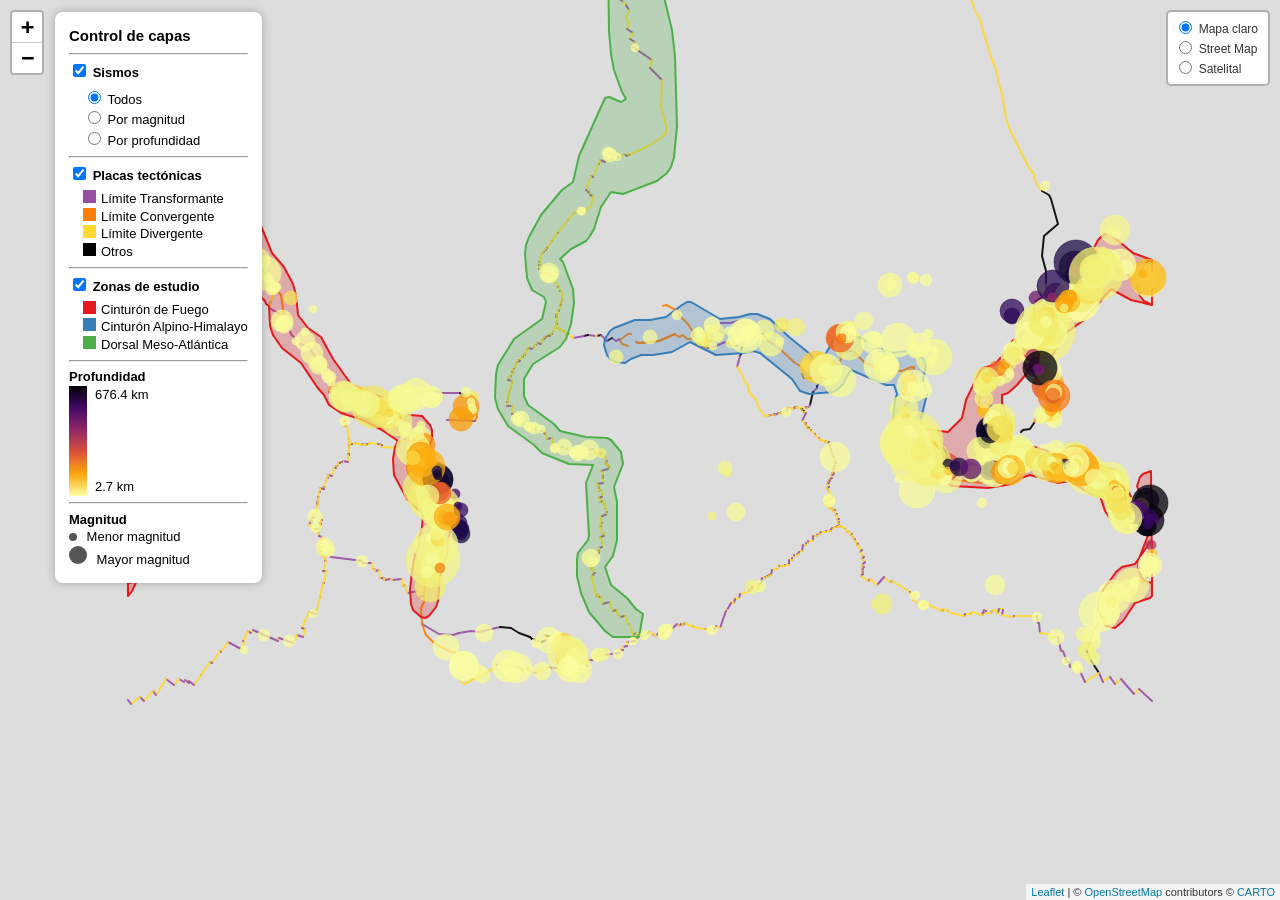
==== MAPA_HTML/mapa_interactivo_sismos_v2.html @ 646a0bb8 "MAPA HTML" ====
<!DOCTYPE html>
<html>
<head>
<meta charset="utf-8" />
<title>leaflet</title>
<style type="text/css">@layer htmltools {
.html-fill-container {
display: flex;
flex-direction: column;

min-height: 0;
min-width: 0;
}
.html-fill-container > .html-fill-item {

flex: 1 1 auto;
min-height: 0;
min-width: 0;
}
.html-fill-container > :not(.html-fill-item) {

flex: 0 0 auto;
}
}
</style>
<script>(function() {
  // If window.HTMLWidgets is already defined, then use it; otherwise create a
  // new object. This allows preceding code to set options that affect the
  // initialization process (though none currently exist).
  window.HTMLWidgets = window.HTMLWidgets || {};

  // See if we're running in a viewer pane. If not, we're in a web browser.
  var viewerMode = window.HTMLWidgets.viewerMode =
      /\bviewer_pane=1\b/.test(window.location);

  // See if we're running in Shiny mode. If not, it's a static document.
  // Note that static widgets can appear in both Shiny and static modes, but
  // obviously, Shiny widgets can only appear in Shiny apps/documents.
  var shinyMode = window.HTMLWidgets.shinyMode =
      typeof(window.Shiny) !== "undefined" && !!window.Shiny.outputBindings;

  // We can't count on jQuery being available, so we implement our own
  // version if necessary.
  function querySelectorAll(scope, selector) {
    if (typeof(jQuery) !== "undefined" && scope instanceof jQuery) {
      return scope.find(selector);
    }
    if (scope.querySelectorAll) {
      return scope.querySelectorAll(selector);
    }
  }

  function asArray(value) {
    if (value === null)
      return [];
    if ($.isArray(value))
      return value;
    return [value];
  }

  // Implement jQuery's extend
  function extend(target /*, ... */) {
    if (arguments.length == 1) {
      return target;
    }
    for (var i = 1; i < arguments.length; i++) {
      var source = arguments[i];
      for (var prop in source) {
        if (source.hasOwnProperty(prop)) {
          target[prop] = source[prop];
        }
      }
    }
    return target;
  }

  // IE8 doesn't support Array.forEach.
  function forEach(values, callback, thisArg) {
    if (values.forEach) {
      values.forEach(callback, thisArg);
    } else {
      for (var i = 0; i < values.length; i++) {
        callback.call(thisArg, values[i], i, values);
      }
    }
  }

  // Replaces the specified method with the return value of funcSource.
  //
  // Note that funcSource should not BE the new method, it should be a function
  // that RETURNS the new method. funcSource receives a single argument that is
  // the overridden method, it can be called from the new method. The overridden
  // method can be called like a regular function, it has the target permanently
  // bound to it so "this" will work correctly.
  function overrideMethod(target, methodName, funcSource) {
    var superFunc = target[methodName] || function() {};
    var superFuncBound = function() {
      return superFunc.apply(target, arguments);
    };
    target[methodName] = funcSource(superFuncBound);
  }

  // Add a method to delegator that, when invoked, calls
  // delegatee.methodName. If there is no such method on
  // the delegatee, but there was one on delegator before
  // delegateMethod was called, then the original version
  // is invoked instead.
  // For example:
  //
  // var a = {
  //   method1: function() { console.log('a1'); }
  //   method2: function() { console.log('a2'); }
  // };
  // var b = {
  //   method1: function() { console.log('b1'); }
  // };
  // delegateMethod(a, b, "method1");
  // delegateMethod(a, b, "method2");
  // a.method1();
  // a.method2();
  //
  // The output would be "b1", "a2".
  function delegateMethod(delegator, delegatee, methodName) {
    var inherited = delegator[methodName];
    delegator[methodName] = function() {
      var target = delegatee;
      var method = delegatee[methodName];

      // The method doesn't exist on the delegatee. Instead,
      // call the method on the delegator, if it exists.
      if (!method) {
        target = delegator;
        method = inherited;
      }

      if (method) {
        return method.apply(target, arguments);
      }
    };
  }

  // Implement a vague facsimilie of jQuery's data method
  function elementData(el, name, value) {
    if (arguments.length == 2) {
      return el["htmlwidget_data_" + name];
    } else if (arguments.length == 3) {
      el["htmlwidget_data_" + name] = value;
      return el;
    } else {
      throw new Error("Wrong number of arguments for elementData: " +
        arguments.length);
    }
  }

  // http://stackoverflow.com/questions/3446170/escape-string-for-use-in-javascript-regex
  function escapeRegExp(str) {
    return str.replace(/[\-\[\]\/\{\}\(\)\*\+\?\.\\\^\$\|]/g, "\\$&");
  }

  function hasClass(el, className) {
    var re = new RegExp("\\b" + escapeRegExp(className) + "\\b");
    return re.test(el.className);
  }

  // elements - array (or array-like object) of HTML elements
  // className - class name to test for
  // include - if true, only return elements with given className;
  //   if false, only return elements *without* given className
  function filterByClass(elements, className, include) {
    var results = [];
    for (var i = 0; i < elements.length; i++) {
      if (hasClass(elements[i], className) == include)
        results.push(elements[i]);
    }
    return results;
  }

  function on(obj, eventName, func) {
    if (obj.addEventListener) {
      obj.addEventListener(eventName, func, false);
    } else if (obj.attachEvent) {
      obj.attachEvent(eventName, func);
    }
  }

  function off(obj, eventName, func) {
    if (obj.removeEventListener)
      obj.removeEventListener(eventName, func, false);
    else if (obj.detachEvent) {
      obj.detachEvent(eventName, func);
    }
  }

  // Translate array of values to top/right/bottom/left, as usual with
  // the "padding" CSS property
  // https://developer.mozilla.org/en-US/docs/Web/CSS/padding
  function unpackPadding(value) {
    if (typeof(value) === "number")
      value = [value];
    if (value.length === 1) {
      return {top: value[0], right: value[0], bottom: value[0], left: value[0]};
    }
    if (value.length === 2) {
      return {top: value[0], right: value[1], bottom: value[0], left: value[1]};
    }
    if (value.length === 3) {
      return {top: value[0], right: value[1], bottom: value[2], left: value[1]};
    }
    if (value.length === 4) {
      return {top: value[0], right: value[1], bottom: value[2], left: value[3]};
    }
  }

  // Convert an unpacked padding object to a CSS value
  function paddingToCss(paddingObj) {
    return paddingObj.top + "px " + paddingObj.right + "px " + paddingObj.bottom + "px " + paddingObj.left + "px";
  }

  // Makes a number suitable for CSS
  function px(x) {
    if (typeof(x) === "number")
      return x + "px";
    else
      return x;
  }

  // Retrieves runtime widget sizing information for an element.
  // The return value is either null, or an object with fill, padding,
  // defaultWidth, defaultHeight fields.
  function sizingPolicy(el) {
    var sizingEl = document.querySelector("script[data-for='" + el.id + "'][type='application/htmlwidget-sizing']");
    if (!sizingEl)
      return null;
    var sp = JSON.parse(sizingEl.textContent || sizingEl.text || "{}");
    if (viewerMode) {
      return sp.viewer;
    } else {
      return sp.browser;
    }
  }

  // @param tasks Array of strings (or falsy value, in which case no-op).
  //   Each element must be a valid JavaScript expression that yields a
  //   function. Or, can be an array of objects with "code" and "data"
  //   properties; in this case, the "code" property should be a string
  //   of JS that's an expr that yields a function, and "data" should be
  //   an object that will be added as an additional argument when that
  //   function is called.
  // @param target The object that will be "this" for each function
  //   execution.
  // @param args Array of arguments to be passed to the functions. (The
  //   same arguments will be passed to all functions.)
  function evalAndRun(tasks, target, args) {
    if (tasks) {
      forEach(tasks, function(task) {
        var theseArgs = args;
        if (typeof(task) === "object") {
          theseArgs = theseArgs.concat([task.data]);
          task = task.code;
        }
        var taskFunc = tryEval(task);
        if (typeof(taskFunc) !== "function") {
          throw new Error("Task must be a function! Source:\n" + task);
        }
        taskFunc.apply(target, theseArgs);
      });
    }
  }

  // Attempt eval() both with and without enclosing in parentheses.
  // Note that enclosing coerces a function declaration into
  // an expression that eval() can parse
  // (otherwise, a SyntaxError is thrown)
  function tryEval(code) {
    var result = null;
    try {
      result = eval("(" + code + ")");
    } catch(error) {
      if (!(error instanceof SyntaxError)) {
        throw error;
      }
      try {
        result = eval(code);
      } catch(e) {
        if (e instanceof SyntaxError) {
          throw error;
        } else {
          throw e;
        }
      }
    }
    return result;
  }

  function initSizing(el) {
    var sizing = sizingPolicy(el);
    if (!sizing)
      return;

    var cel = document.getElementById("htmlwidget_container");
    if (!cel)
      return;

    if (typeof(sizing.padding) !== "undefined") {
      document.body.style.margin = "0";
      document.body.style.padding = paddingToCss(unpackPadding(sizing.padding));
    }

    if (sizing.fill) {
      document.body.style.overflow = "hidden";
      document.body.style.width = "100%";
      document.body.style.height = "100%";
      document.documentElement.style.width = "100%";
      document.documentElement.style.height = "100%";
      cel.style.position = "absolute";
      var pad = unpackPadding(sizing.padding);
      cel.style.top = pad.top + "px";
      cel.style.right = pad.right + "px";
      cel.style.bottom = pad.bottom + "px";
      cel.style.left = pad.left + "px";
      el.style.width = "100%";
      el.style.height = "100%";

      return {
        getWidth: function() { return cel.getBoundingClientRect().width; },
        getHeight: function() { return cel.getBoundingClientRect().height; }
      };

    } else {
      el.style.width = px(sizing.width);
      el.style.height = px(sizing.height);

      return {
        getWidth: function() { return cel.getBoundingClientRect().width; },
        getHeight: function() { return cel.getBoundingClientRect().height; }
      };
    }
  }

  // Default implementations for methods
  var defaults = {
    find: function(scope) {
      return querySelectorAll(scope, "." + this.name);
    },
    renderError: function(el, err) {
      var $el = $(el);

      this.clearError(el);

      // Add all these error classes, as Shiny does
      var errClass = "shiny-output-error";
      if (err.type !== null) {
        // use the classes of the error condition as CSS class names
        errClass = errClass + " " + $.map(asArray(err.type), function(type) {
          return errClass + "-" + type;
        }).join(" ");
      }
      errClass = errClass + " htmlwidgets-error";

      // Is el inline or block? If inline or inline-block, just display:none it
      // and add an inline error.
      var display = $el.css("display");
      $el.data("restore-display-mode", display);

      if (display === "inline" || display === "inline-block") {
        $el.hide();
        if (err.message !== "") {
          var errorSpan = $("<span>").addClass(errClass);
          errorSpan.text(err.message);
          $el.after(errorSpan);
        }
      } else if (display === "block") {
        // If block, add an error just after the el, set visibility:none on the
        // el, and position the error to be on top of the el.
        // Mark it with a unique ID and CSS class so we can remove it later.
        $el.css("visibility", "hidden");
        if (err.message !== "") {
          var errorDiv = $("<div>").addClass(errClass).css("position", "absolute")
            .css("top", el.offsetTop)
            .css("left", el.offsetLeft)
            // setting width can push out the page size, forcing otherwise
            // unnecessary scrollbars to appear and making it impossible for
            // the element to shrink; so use max-width instead
            .css("maxWidth", el.offsetWidth)
            .css("height", el.offsetHeight);
          errorDiv.text(err.message);
          $el.after(errorDiv);

          // Really dumb way to keep the size/position of the error in sync with
          // the parent element as the window is resized or whatever.
          var intId = setInterval(function() {
            if (!errorDiv[0].parentElement) {
              clearInterval(intId);
              return;
            }
            errorDiv
              .css("top", el.offsetTop)
              .css("left", el.offsetLeft)
              .css("maxWidth", el.offsetWidth)
              .css("height", el.offsetHeight);
          }, 500);
        }
      }
    },
    clearError: function(el) {
      var $el = $(el);
      var display = $el.data("restore-display-mode");
      $el.data("restore-display-mode", null);

      if (display === "inline" || display === "inline-block") {
        if (display)
          $el.css("display", display);
        $(el.nextSibling).filter(".htmlwidgets-error").remove();
      } else if (display === "block"){
        $el.css("visibility", "inherit");
        $(el.nextSibling).filter(".htmlwidgets-error").remove();
      }
    },
    sizing: {}
  };

  // Called by widget bindings to register a new type of widget. The definition
  // object can contain the following properties:
  // - name (required) - A string indicating the binding name, which will be
  //   used by default as the CSS classname to look for.
  // - initialize (optional) - A function(el) that will be called once per
  //   widget element; if a value is returned, it will be passed as the third
  //   value to renderValue.
  // - renderValue (required) - A function(el, data, initValue) that will be
  //   called with data. Static contexts will cause this to be called once per
  //   element; Shiny apps will cause this to be called multiple times per
  //   element, as the data changes.
  window.HTMLWidgets.widget = function(definition) {
    if (!definition.name) {
      throw new Error("Widget must have a name");
    }
    if (!definition.type) {
      throw new Error("Widget must have a type");
    }
    // Currently we only support output widgets
    if (definition.type !== "output") {
      throw new Error("Unrecognized widget type '" + definition.type + "'");
    }
    // TODO: Verify that .name is a valid CSS classname

    // Support new-style instance-bound definitions. Old-style class-bound
    // definitions have one widget "object" per widget per type/class of
    // widget; the renderValue and resize methods on such widget objects
    // take el and instance arguments, because the widget object can't
    // store them. New-style instance-bound definitions have one widget
    // object per widget instance; the definition that's passed in doesn't
    // provide renderValue or resize methods at all, just the single method
    //   factory(el, width, height)
    // which returns an object that has renderValue(x) and resize(w, h).
    // This enables a far more natural programming style for the widget
    // author, who can store per-instance state using either OO-style
    // instance fields or functional-style closure variables (I guess this
    // is in contrast to what can only be called C-style pseudo-OO which is
    // what we required before).
    if (definition.factory) {
      definition = createLegacyDefinitionAdapter(definition);
    }

    if (!definition.renderValue) {
      throw new Error("Widget must have a renderValue function");
    }

    // For static rendering (non-Shiny), use a simple widget registration
    // scheme. We also use this scheme for Shiny apps/documents that also
    // contain static widgets.
    window.HTMLWidgets.widgets = window.HTMLWidgets.widgets || [];
    // Merge defaults into the definition; don't mutate the original definition.
    var staticBinding = extend({}, defaults, definition);
    overrideMethod(staticBinding, "find", function(superfunc) {
      return function(scope) {
        var results = superfunc(scope);
        // Filter out Shiny outputs, we only want the static kind
        return filterByClass(results, "html-widget-output", false);
      };
    });
    window.HTMLWidgets.widgets.push(staticBinding);

    if (shinyMode) {
      // Shiny is running. Register the definition with an output binding.
      // The definition itself will not be the output binding, instead
      // we will make an output binding object that delegates to the
      // definition. This is because we foolishly used the same method
      // name (renderValue) for htmlwidgets definition and Shiny bindings
      // but they actually have quite different semantics (the Shiny
      // bindings receive data that includes lots of metadata that it
      // strips off before calling htmlwidgets renderValue). We can't
      // just ignore the difference because in some widgets it's helpful
      // to call this.renderValue() from inside of resize(), and if
      // we're not delegating, then that call will go to the Shiny
      // version instead of the htmlwidgets version.

      // Merge defaults with definition, without mutating either.
      var bindingDef = extend({}, defaults, definition);

      // This object will be our actual Shiny binding.
      var shinyBinding = new Shiny.OutputBinding();

      // With a few exceptions, we'll want to simply use the bindingDef's
      // version of methods if they are available, otherwise fall back to
      // Shiny's defaults. NOTE: If Shiny's output bindings gain additional
      // methods in the future, and we want them to be overrideable by
      // HTMLWidget binding definitions, then we'll need to add them to this
      // list.
      delegateMethod(shinyBinding, bindingDef, "getId");
      delegateMethod(shinyBinding, bindingDef, "onValueChange");
      delegateMethod(shinyBinding, bindingDef, "onValueError");
      delegateMethod(shinyBinding, bindingDef, "renderError");
      delegateMethod(shinyBinding, bindingDef, "clearError");
      delegateMethod(shinyBinding, bindingDef, "showProgress");

      // The find, renderValue, and resize are handled differently, because we
      // want to actually decorate the behavior of the bindingDef methods.

      shinyBinding.find = function(scope) {
        var results = bindingDef.find(scope);

        // Only return elements that are Shiny outputs, not static ones
        var dynamicResults = results.filter(".html-widget-output");

        // It's possible that whatever caused Shiny to think there might be
        // new dynamic outputs, also caused there to be new static outputs.
        // Since there might be lots of different htmlwidgets bindings, we
        // schedule execution for later--no need to staticRender multiple
        // times.
        if (results.length !== dynamicResults.length)
          scheduleStaticRender();

        return dynamicResults;
      };

      // Wrap renderValue to handle initialization, which unfortunately isn't
      // supported natively by Shiny at the time of this writing.

      shinyBinding.renderValue = function(el, data) {
        Shiny.renderDependencies(data.deps);
        // Resolve strings marked as javascript literals to objects
        if (!(data.evals instanceof Array)) data.evals = [data.evals];
        for (var i = 0; data.evals && i < data.evals.length; i++) {
          window.HTMLWidgets.evaluateStringMember(data.x, data.evals[i]);
        }
        if (!bindingDef.renderOnNullValue) {
          if (data.x === null) {
            el.style.visibility = "hidden";
            return;
          } else {
            el.style.visibility = "inherit";
          }
        }
        if (!elementData(el, "initialized")) {
          initSizing(el);

          elementData(el, "initialized", true);
          if (bindingDef.initialize) {
            var rect = el.getBoundingClientRect();
            var result = bindingDef.initialize(el, rect.width, rect.height);
            elementData(el, "init_result", result);
          }
        }
        bindingDef.renderValue(el, data.x, elementData(el, "init_result"));
        evalAndRun(data.jsHooks.render, elementData(el, "init_result"), [el, data.x]);
      };

      // Only override resize if bindingDef implements it
      if (bindingDef.resize) {
        shinyBinding.resize = function(el, width, height) {
          // Shiny can call resize before initialize/renderValue have been
          // called, which doesn't make sense for widgets.
          if (elementData(el, "initialized")) {
            bindingDef.resize(el, width, height, elementData(el, "init_result"));
          }
        };
      }

      Shiny.outputBindings.register(shinyBinding, bindingDef.name);
    }
  };

  var scheduleStaticRenderTimerId = null;
  function scheduleStaticRender() {
    if (!scheduleStaticRenderTimerId) {
      scheduleStaticRenderTimerId = setTimeout(function() {
        scheduleStaticRenderTimerId = null;
        window.HTMLWidgets.staticRender();
      }, 1);
    }
  }

  // Render static widgets after the document finishes loading
  // Statically render all elements that are of this widget's class
  window.HTMLWidgets.staticRender = function() {
    var bindings = window.HTMLWidgets.widgets || [];
    forEach(bindings, function(binding) {
      var matches = binding.find(document.documentElement);
      forEach(matches, function(el) {
        var sizeObj = initSizing(el, binding);

        var getSize = function(el) {
          if (sizeObj) {
            return {w: sizeObj.getWidth(), h: sizeObj.getHeight()}
          } else {
            var rect = el.getBoundingClientRect();
            return {w: rect.width, h: rect.height}
          }
        };

        if (hasClass(el, "html-widget-static-bound"))
          return;
        el.className = el.className + " html-widget-static-bound";

        var initResult;
        if (binding.initialize) {
          var size = getSize(el);
          initResult = binding.initialize(el, size.w, size.h);
          elementData(el, "init_result", initResult);
        }

        if (binding.resize) {
          var lastSize = getSize(el);
          var resizeHandler = function(e) {
            var size = getSize(el);
            if (size.w === 0 && size.h === 0)
              return;
            if (size.w === lastSize.w && size.h === lastSize.h)
              return;
            lastSize = size;
            binding.resize(el, size.w, size.h, initResult);
          };

          on(window, "resize", resizeHandler);

          // This is needed for cases where we're running in a Shiny
          // app, but the widget itself is not a Shiny output, but
          // rather a simple static widget. One example of this is
          // an rmarkdown document that has runtime:shiny and widget
          // that isn't in a render function. Shiny only knows to
          // call resize handlers for Shiny outputs, not for static
          // widgets, so we do it ourselves.
          if (window.jQuery) {
            window.jQuery(document).on(
              "shown.htmlwidgets shown.bs.tab.htmlwidgets shown.bs.collapse.htmlwidgets",
              resizeHandler
            );
            window.jQuery(document).on(
              "hidden.htmlwidgets hidden.bs.tab.htmlwidgets hidden.bs.collapse.htmlwidgets",
              resizeHandler
            );
          }

          // This is needed for the specific case of ioslides, which
          // flips slides between display:none and display:block.
          // Ideally we would not have to have ioslide-specific code
          // here, but rather have ioslides raise a generic event,
          // but the rmarkdown package just went to CRAN so the
          // window to getting that fixed may be long.
          if (window.addEventListener) {
            // It's OK to limit this to window.addEventListener
            // browsers because ioslides itself only supports
            // such browsers.
            on(document, "slideenter", resizeHandler);
            on(document, "slideleave", resizeHandler);
          }
        }

        var scriptData = document.querySelector("script[data-for='" + el.id + "'][type='application/json']");
        if (scriptData) {
          var data = JSON.parse(scriptData.textContent || scriptData.text);
          // Resolve strings marked as javascript literals to objects
          if (!(data.evals instanceof Array)) data.evals = [data.evals];
          for (var k = 0; data.evals && k < data.evals.length; k++) {
            window.HTMLWidgets.evaluateStringMember(data.x, data.evals[k]);
          }
          binding.renderValue(el, data.x, initResult);
          evalAndRun(data.jsHooks.render, initResult, [el, data.x]);
        }
      });
    });

    invokePostRenderHandlers();
  }


  function has_jQuery3() {
    if (!window.jQuery) {
      return false;
    }
    var $version = window.jQuery.fn.jquery;
    var $major_version = parseInt($version.split(".")[0]);
    return $major_version >= 3;
  }

  /*
  / Shiny 1.4 bumped jQuery from 1.x to 3.x which means jQuery's
  / on-ready handler (i.e., $(fn)) is now asyncronous (i.e., it now
  / really means $(setTimeout(fn)).
  / https://jquery.com/upgrade-guide/3.0/#breaking-change-document-ready-handlers-are-now-asynchronous
  /
  / Since Shiny uses $() to schedule initShiny, shiny>=1.4 calls initShiny
  / one tick later than it did before, which means staticRender() is
  / called renderValue() earlier than (advanced) widget authors might be expecting.
  / https://github.com/rstudio/shiny/issues/2630
  /
  / For a concrete example, leaflet has some methods (e.g., updateBounds)
  / which reference Shiny methods registered in initShiny (e.g., setInputValue).
  / Since leaflet is privy to this life-cycle, it knows to use setTimeout() to
  / delay execution of those methods (until Shiny methods are ready)
  / https://github.com/rstudio/leaflet/blob/18ec981/javascript/src/index.js#L266-L268
  /
  / Ideally widget authors wouldn't need to use this setTimeout() hack that
  / leaflet uses to call Shiny methods on a staticRender(). In the long run,
  / the logic initShiny should be broken up so that method registration happens
  / right away, but binding happens later.
  */
  function maybeStaticRenderLater() {
    if (shinyMode && has_jQuery3()) {
      window.jQuery(window.HTMLWidgets.staticRender);
    } else {
      window.HTMLWidgets.staticRender();
    }
  }

  if (document.addEventListener) {
    document.addEventListener("DOMContentLoaded", function() {
      document.removeEventListener("DOMContentLoaded", arguments.callee, false);
      maybeStaticRenderLater();
    }, false);
  } else if (document.attachEvent) {
    document.attachEvent("onreadystatechange", function() {
      if (document.readyState === "complete") {
        document.detachEvent("onreadystatechange", arguments.callee);
        maybeStaticRenderLater();
      }
    });
  }


  window.HTMLWidgets.getAttachmentUrl = function(depname, key) {
    // If no key, default to the first item
    if (typeof(key) === "undefined")
      key = 1;

    var link = document.getElementById(depname + "-" + key + "-attachment");
    if (!link) {
      throw new Error("Attachment " + depname + "/" + key + " not found in document");
    }
    return link.getAttribute("href");
  };

  window.HTMLWidgets.dataframeToD3 = function(df) {
    var names = [];
    var length;
    for (var name in df) {
        if (df.hasOwnProperty(name))
            names.push(name);
        if (typeof(df[name]) !== "object" || typeof(df[name].length) === "undefined") {
            throw new Error("All fields must be arrays");
        } else if (typeof(length) !== "undefined" && length !== df[name].length) {
            throw new Error("All fields must be arrays of the same length");
        }
        length = df[name].length;
    }
    var results = [];
    var item;
    for (var row = 0; row < length; row++) {
        item = {};
        for (var col = 0; col < names.length; col++) {
            item[names[col]] = df[names[col]][row];
        }
        results.push(item);
    }
    return results;
  };

  window.HTMLWidgets.transposeArray2D = function(array) {
      if (array.length === 0) return array;
      var newArray = array[0].map(function(col, i) {
          return array.map(function(row) {
              return row[i]
          })
      });
      return newArray;
  };
  // Split value at splitChar, but allow splitChar to be escaped
  // using escapeChar. Any other characters escaped by escapeChar
  // will be included as usual (including escapeChar itself).
  function splitWithEscape(value, splitChar, escapeChar) {
    var results = [];
    var escapeMode = false;
    var currentResult = "";
    for (var pos = 0; pos < value.length; pos++) {
      if (!escapeMode) {
        if (value[pos] === splitChar) {
          results.push(currentResult);
          currentResult = "";
        } else if (value[pos] === escapeChar) {
          escapeMode = true;
        } else {
          currentResult += value[pos];
        }
      } else {
        currentResult += value[pos];
        escapeMode = false;
      }
    }
    if (currentResult !== "") {
      results.push(currentResult);
    }
    return results;
  }
  // Function authored by Yihui/JJ Allaire
  window.HTMLWidgets.evaluateStringMember = function(o, member) {
    var parts = splitWithEscape(member, '.', '\\');
    for (var i = 0, l = parts.length; i < l; i++) {
      var part = parts[i];
      // part may be a character or 'numeric' member name
      if (o !== null && typeof o === "object" && part in o) {
        if (i == (l - 1)) { // if we are at the end of the line then evalulate
          if (typeof o[part] === "string")
            o[part] = tryEval(o[part]);
        } else { // otherwise continue to next embedded object
          o = o[part];
        }
      }
    }
  };

  // Retrieve the HTMLWidget instance (i.e. the return value of an
  // HTMLWidget binding's initialize() or factory() function)
  // associated with an element, or null if none.
  window.HTMLWidgets.getInstance = function(el) {
    return elementData(el, "init_result");
  };

  // Finds the first element in the scope that matches the selector,
  // and returns the HTMLWidget instance (i.e. the return value of
  // an HTMLWidget binding's initialize() or factory() function)
  // associated with that element, if any. If no element matches the
  // selector, or the first matching element has no HTMLWidget
  // instance associated with it, then null is returned.
  //
  // The scope argument is optional, and defaults to window.document.
  window.HTMLWidgets.find = function(scope, selector) {
    if (arguments.length == 1) {
      selector = scope;
      scope = document;
    }

    var el = scope.querySelector(selector);
    if (el === null) {
      return null;
    } else {
      return window.HTMLWidgets.getInstance(el);
    }
  };

  // Finds all elements in the scope that match the selector, and
  // returns the HTMLWidget instances (i.e. the return values of
  // an HTMLWidget binding's initialize() or factory() function)
  // associated with the elements, in an array. If elements that
  // match the selector don't have an associated HTMLWidget
  // instance, the returned array will contain nulls.
  //
  // The scope argument is optional, and defaults to window.document.
  window.HTMLWidgets.findAll = function(scope, selector) {
    if (arguments.length == 1) {
      selector = scope;
      scope = document;
    }

    var nodes = scope.querySelectorAll(selector);
    var results = [];
    for (var i = 0; i < nodes.length; i++) {
      results.push(window.HTMLWidgets.getInstance(nodes[i]));
    }
    return results;
  };

  var postRenderHandlers = [];
  function invokePostRenderHandlers() {
    while (postRenderHandlers.length) {
      var handler = postRenderHandlers.shift();
      if (handler) {
        handler();
      }
    }
  }

  // Register the given callback function to be invoked after the
  // next time static widgets are rendered.
  window.HTMLWidgets.addPostRenderHandler = function(callback) {
    postRenderHandlers.push(callback);
  };

  // Takes a new-style instance-bound definition, and returns an
  // old-style class-bound definition. This saves us from having
  // to rewrite all the logic in this file to accomodate both
  // types of definitions.
  function createLegacyDefinitionAdapter(defn) {
    var result = {
      name: defn.name,
      type: defn.type,
      initialize: function(el, width, height) {
        return defn.factory(el, width, height);
      },
      renderValue: function(el, x, instance) {
        return instance.renderValue(x);
      },
      resize: function(el, width, height, instance) {
        return instance.resize(width, height);
      }
    };

    if (defn.find)
      result.find = defn.find;
    if (defn.renderError)
      result.renderError = defn.renderError;
    if (defn.clearError)
      result.clearError = defn.clearError;

    return result;
  }
})();
</script>
<script>/*! jQuery v3.6.0 | (c) OpenJS Foundation and other contributors | jquery.org/license */
!function(e,t){"use strict";"object"==typeof module&&"object"==typeof module.exports?module.exports=e.document?t(e,!0):function(e){if(!e.document)throw new Error("jQuery requires a window with a document");return t(e)}:t(e)}("undefined"!=typeof window?window:this,function(C,e){"use strict";var t=[],r=Object.getPrototypeOf,s=t.slice,g=t.flat?function(e){return t.flat.call(e)}:function(e){return t.concat.apply([],e)},u=t.push,i=t.indexOf,n={},o=n.toString,v=n.hasOwnProperty,a=v.toString,l=a.call(Object),y={},m=function(e){return"function"==typeof e&&"number"!=typeof e.nodeType&&"function"!=typeof e.item},x=function(e){return null!=e&&e===e.window},E=C.document,c={type:!0,src:!0,nonce:!0,noModule:!0};function b(e,t,n){var r,i,o=(n=n||E).createElement("script");if(o.text=e,t)for(r in c)(i=t[r]||t.getAttribute&&t.getAttribute(r))&&o.setAttribute(r,i);n.head.appendChild(o).parentNode.removeChild(o)}function w(e){return null==e?e+"":"object"==typeof e||"function"==typeof e?n[o.call(e)]||"object":typeof e}var f="3.6.0",S=function(e,t){return new S.fn.init(e,t)};function p(e){var t=!!e&&"length"in e&&e.length,n=w(e);return!m(e)&&!x(e)&&("array"===n||0===t||"number"==typeof t&&0<t&&t-1 in e)}S.fn=S.prototype={jquery:f,constructor:S,length:0,toArray:function(){return s.call(this)},get:function(e){return null==e?s.call(this):e<0?this[e+this.length]:this[e]},pushStack:function(e){var t=S.merge(this.constructor(),e);return t.prevObject=this,t},each:function(e){return S.each(this,e)},map:function(n){return this.pushStack(S.map(this,function(e,t){return n.call(e,t,e)}))},slice:function(){return this.pushStack(s.apply(this,arguments))},first:function(){return this.eq(0)},last:function(){return this.eq(-1)},even:function(){return this.pushStack(S.grep(this,function(e,t){return(t+1)%2}))},odd:function(){return this.pushStack(S.grep(this,function(e,t){return t%2}))},eq:function(e){var t=this.length,n=+e+(e<0?t:0);return this.pushStack(0<=n&&n<t?[this[n]]:[])},end:function(){return this.prevObject||this.constructor()},push:u,sort:t.sort,splice:t.splice},S.extend=S.fn.extend=function(){var e,t,n,r,i,o,a=arguments[0]||{},s=1,u=arguments.length,l=!1;for("boolean"==typeof a&&(l=a,a=arguments[s]||{},s++),"object"==typeof a||m(a)||(a={}),s===u&&(a=this,s--);s<u;s++)if(null!=(e=arguments[s]))for(t in e)r=e[t],"__proto__"!==t&&a!==r&&(l&&r&&(S.isPlainObject(r)||(i=Array.isArray(r)))?(n=a[t],o=i&&!Array.isArray(n)?[]:i||S.isPlainObject(n)?n:{},i=!1,a[t]=S.extend(l,o,r)):void 0!==r&&(a[t]=r));return a},S.extend({expando:"jQuery"+(f+Math.random()).replace(/\D/g,""),isReady:!0,error:function(e){throw new Error(e)},noop:function(){},isPlainObject:function(e){var t,n;return!(!e||"[object Object]"!==o.call(e))&&(!(t=r(e))||"function"==typeof(n=v.call(t,"constructor")&&t.constructor)&&a.call(n)===l)},isEmptyObject:function(e){var t;for(t in e)return!1;return!0},globalEval:function(e,t,n){b(e,{nonce:t&&t.nonce},n)},each:function(e,t){var n,r=0;if(p(e)){for(n=e.length;r<n;r++)if(!1===t.call(e[r],r,e[r]))break}else for(r in e)if(!1===t.call(e[r],r,e[r]))break;return e},makeArray:function(e,t){var n=t||[];return null!=e&&(p(Object(e))?S.merge(n,"string"==typeof e?[e]:e):u.call(n,e)),n},inArray:function(e,t,n){return null==t?-1:i.call(t,e,n)},merge:function(e,t){for(var n=+t.length,r=0,i=e.length;r<n;r++)e[i++]=t[r];return e.length=i,e},grep:function(e,t,n){for(var r=[],i=0,o=e.length,a=!n;i<o;i++)!t(e[i],i)!==a&&r.push(e[i]);return r},map:function(e,t,n){var r,i,o=0,a=[];if(p(e))for(r=e.length;o<r;o++)null!=(i=t(e[o],o,n))&&a.push(i);else for(o in e)null!=(i=t(e[o],o,n))&&a.push(i);return g(a)},guid:1,support:y}),"function"==typeof Symbol&&(S.fn[Symbol.iterator]=t[Symbol.iterator]),S.each("Boolean Number String Function Array Date RegExp Object Error Symbol".split(" "),function(e,t){n["[object "+t+"]"]=t.toLowerCase()});var d=function(n){var e,d,b,o,i,h,f,g,w,u,l,T,C,a,E,v,s,c,y,S="sizzle"+1*new Date,p=n.document,k=0,r=0,m=ue(),x=ue(),A=ue(),N=ue(),j=function(e,t){return e===t&&(l=!0),0},D={}.hasOwnProperty,t=[],q=t.pop,L=t.push,H=t.push,O=t.slice,P=function(e,t){for(var n=0,r=e.length;n<r;n++)if(e[n]===t)return n;return-1},R="checked|selected|async|autofocus|autoplay|controls|defer|disabled|hidden|ismap|loop|multiple|open|readonly|required|scoped",M="[\\x20\\t\\r\\n\\f]",I="(?:\\\\[\\da-fA-F]{1,6}"+M+"?|\\\\[^\\r\\n\\f]|[\\w-]|[^\0-\\x7f])+",W="\\["+M+"*("+I+")(?:"+M+"*([*^$|!~]?=)"+M+"*(?:'((?:\\\\.|[^\\\\'])*)'|\"((?:\\\\.|[^\\\\\"])*)\"|("+I+"))|)"+M+"*\\]",F=":("+I+")(?:\\((('((?:\\\\.|[^\\\\'])*)'|\"((?:\\\\.|[^\\\\\"])*)\")|((?:\\\\.|[^\\\\()[\\]]|"+W+")*)|.*)\\)|)",B=new RegExp(M+"+","g"),$=new RegExp("^"+M+"+|((?:^|[^\\\\])(?:\\\\.)*)"+M+"+$","g"),_=new RegExp("^"+M+"*,"+M+"*"),z=new RegExp("^"+M+"*([>+~]|"+M+")"+M+"*"),U=new RegExp(M+"|>"),X=new RegExp(F),V=new RegExp("^"+I+"$"),G={ID:new RegExp("^#("+I+")"),CLASS:new RegExp("^\\.("+I+")"),TAG:new RegExp("^("+I+"|[*])"),ATTR:new RegExp("^"+W),PSEUDO:new RegExp("^"+F),CHILD:new RegExp("^:(only|first|last|nth|nth-last)-(child|of-type)(?:\\("+M+"*(even|odd|(([+-]|)(\\d*)n|)"+M+"*(?:([+-]|)"+M+"*(\\d+)|))"+M+"*\\)|)","i"),bool:new RegExp("^(?:"+R+")$","i"),needsContext:new RegExp("^"+M+"*[>+~]|:(even|odd|eq|gt|lt|nth|first|last)(?:\\("+M+"*((?:-\\d)?\\d*)"+M+"*\\)|)(?=[^-]|$)","i")},Y=/HTML$/i,Q=/^(?:input|select|textarea|button)$/i,J=/^h\d$/i,K=/^[^{]+\{\s*\[native \w/,Z=/^(?:#([\w-]+)|(\w+)|\.([\w-]+))$/,ee=/[+~]/,te=new RegExp("\\\\[\\da-fA-F]{1,6}"+M+"?|\\\\([^\\r\\n\\f])","g"),ne=function(e,t){var n="0x"+e.slice(1)-65536;return t||(n<0?String.fromCharCode(n+65536):String.fromCharCode(n>>10|55296,1023&n|56320))},re=/([\0-\x1f\x7f]|^-?\d)|^-$|[^\0-\x1f\x7f-\uFFFF\w-]/g,ie=function(e,t){return t?"\0"===e?"\ufffd":e.slice(0,-1)+"\\"+e.charCodeAt(e.length-1).toString(16)+" ":"\\"+e},oe=function(){T()},ae=be(function(e){return!0===e.disabled&&"fieldset"===e.nodeName.toLowerCase()},{dir:"parentNode",next:"legend"});try{H.apply(t=O.call(p.childNodes),p.childNodes),t[p.childNodes.length].nodeType}catch(e){H={apply:t.length?function(e,t){L.apply(e,O.call(t))}:function(e,t){var n=e.length,r=0;while(e[n++]=t[r++]);e.length=n-1}}}function se(t,e,n,r){var i,o,a,s,u,l,c,f=e&&e.ownerDocument,p=e?e.nodeType:9;if(n=n||[],"string"!=typeof t||!t||1!==p&&9!==p&&11!==p)return n;if(!r&&(T(e),e=e||C,E)){if(11!==p&&(u=Z.exec(t)))if(i=u[1]){if(9===p){if(!(a=e.getElementById(i)))return n;if(a.id===i)return n.push(a),n}else if(f&&(a=f.getElementById(i))&&y(e,a)&&a.id===i)return n.push(a),n}else{if(u[2])return H.apply(n,e.getElementsByTagName(t)),n;if((i=u[3])&&d.getElementsByClassName&&e.getElementsByClassName)return H.apply(n,e.getElementsByClassName(i)),n}if(d.qsa&&!N[t+" "]&&(!v||!v.test(t))&&(1!==p||"object"!==e.nodeName.toLowerCase())){if(c=t,f=e,1===p&&(U.test(t)||z.test(t))){(f=ee.test(t)&&ye(e.parentNode)||e)===e&&d.scope||((s=e.getAttribute("id"))?s=s.replace(re,ie):e.setAttribute("id",s=S)),o=(l=h(t)).length;while(o--)l[o]=(s?"#"+s:":scope")+" "+xe(l[o]);c=l.join(",")}try{return H.apply(n,f.querySelectorAll(c)),n}catch(e){N(t,!0)}finally{s===S&&e.removeAttribute("id")}}}return g(t.replace($,"$1"),e,n,r)}function ue(){var r=[];return function e(t,n){return r.push(t+" ")>b.cacheLength&&delete e[r.shift()],e[t+" "]=n}}function le(e){return e[S]=!0,e}function ce(e){var t=C.createElement("fieldset");try{return!!e(t)}catch(e){return!1}finally{t.parentNode&&t.parentNode.removeChild(t),t=null}}function fe(e,t){var n=e.split("|"),r=n.length;while(r--)b.attrHandle[n[r]]=t}function pe(e,t){var n=t&&e,r=n&&1===e.nodeType&&1===t.nodeType&&e.sourceIndex-t.sourceIndex;if(r)return r;if(n)while(n=n.nextSibling)if(n===t)return-1;return e?1:-1}function de(t){return function(e){return"input"===e.nodeName.toLowerCase()&&e.type===t}}function he(n){return function(e){var t=e.nodeName.toLowerCase();return("input"===t||"button"===t)&&e.type===n}}function ge(t){return function(e){return"form"in e?e.parentNode&&!1===e.disabled?"label"in e?"label"in e.parentNode?e.parentNode.disabled===t:e.disabled===t:e.isDisabled===t||e.isDisabled!==!t&&ae(e)===t:e.disabled===t:"label"in e&&e.disabled===t}}function ve(a){return le(function(o){return o=+o,le(function(e,t){var n,r=a([],e.length,o),i=r.length;while(i--)e[n=r[i]]&&(e[n]=!(t[n]=e[n]))})})}function ye(e){return e&&"undefined"!=typeof e.getElementsByTagName&&e}for(e in d=se.support={},i=se.isXML=function(e){var t=e&&e.namespaceURI,n=e&&(e.ownerDocument||e).documentElement;return!Y.test(t||n&&n.nodeName||"HTML")},T=se.setDocument=function(e){var t,n,r=e?e.ownerDocument||e:p;return r!=C&&9===r.nodeType&&r.documentElement&&(a=(C=r).documentElement,E=!i(C),p!=C&&(n=C.defaultView)&&n.top!==n&&(n.addEventListener?n.addEventListener("unload",oe,!1):n.attachEvent&&n.attachEvent("onunload",oe)),d.scope=ce(function(e){return a.appendChild(e).appendChild(C.createElement("div")),"undefined"!=typeof e.querySelectorAll&&!e.querySelectorAll(":scope fieldset div").length}),d.attributes=ce(function(e){return e.className="i",!e.getAttribute("className")}),d.getElementsByTagName=ce(function(e){return e.appendChild(C.createComment("")),!e.getElementsByTagName("*").length}),d.getElementsByClassName=K.test(C.getElementsByClassName),d.getById=ce(function(e){return a.appendChild(e).id=S,!C.getElementsByName||!C.getElementsByName(S).length}),d.getById?(b.filter.ID=function(e){var t=e.replace(te,ne);return function(e){return e.getAttribute("id")===t}},b.find.ID=function(e,t){if("undefined"!=typeof t.getElementById&&E){var n=t.getElementById(e);return n?[n]:[]}}):(b.filter.ID=function(e){var n=e.replace(te,ne);return function(e){var t="undefined"!=typeof e.getAttributeNode&&e.getAttributeNode("id");return t&&t.value===n}},b.find.ID=function(e,t){if("undefined"!=typeof t.getElementById&&E){var n,r,i,o=t.getElementById(e);if(o){if((n=o.getAttributeNode("id"))&&n.value===e)return[o];i=t.getElementsByName(e),r=0;while(o=i[r++])if((n=o.getAttributeNode("id"))&&n.value===e)return[o]}return[]}}),b.find.TAG=d.getElementsByTagName?function(e,t){return"undefined"!=typeof t.getElementsByTagName?t.getElementsByTagName(e):d.qsa?t.querySelectorAll(e):void 0}:function(e,t){var n,r=[],i=0,o=t.getElementsByTagName(e);if("*"===e){while(n=o[i++])1===n.nodeType&&r.push(n);return r}return o},b.find.CLASS=d.getElementsByClassName&&function(e,t){if("undefined"!=typeof t.getElementsByClassName&&E)return t.getElementsByClassName(e)},s=[],v=[],(d.qsa=K.test(C.querySelectorAll))&&(ce(function(e){var t;a.appendChild(e).innerHTML="<a id='"+S+"'></a><select id='"+S+"-\r\\' msallowcapture=''><option selected=''></option></select>",e.querySelectorAll("[msallowcapture^='']").length&&v.push("[*^$]="+M+"*(?:''|\"\")"),e.querySelectorAll("[selected]").length||v.push("\\["+M+"*(?:value|"+R+")"),e.querySelectorAll("[id~="+S+"-]").length||v.push("~="),(t=C.createElement("input")).setAttribute("name",""),e.appendChild(t),e.querySelectorAll("[name='']").length||v.push("\\["+M+"*name"+M+"*="+M+"*(?:''|\"\")"),e.querySelectorAll(":checked").length||v.push(":checked"),e.querySelectorAll("a#"+S+"+*").length||v.push(".#.+[+~]"),e.querySelectorAll("\\\f"),v.push("[\\r\\n\\f]")}),ce(function(e){e.innerHTML="<a href='' disabled='disabled'></a><select disabled='disabled'><option/></select>";var t=C.createElement("input");t.setAttribute("type","hidden"),e.appendChild(t).setAttribute("name","D"),e.querySelectorAll("[name=d]").length&&v.push("name"+M+"*[*^$|!~]?="),2!==e.querySelectorAll(":enabled").length&&v.push(":enabled",":disabled"),a.appendChild(e).disabled=!0,2!==e.querySelectorAll(":disabled").length&&v.push(":enabled",":disabled"),e.querySelectorAll("*,:x"),v.push(",.*:")})),(d.matchesSelector=K.test(c=a.matches||a.webkitMatchesSelector||a.mozMatchesSelector||a.oMatchesSelector||a.msMatchesSelector))&&ce(function(e){d.disconnectedMatch=c.call(e,"*"),c.call(e,"[s!='']:x"),s.push("!=",F)}),v=v.length&&new RegExp(v.join("|")),s=s.length&&new RegExp(s.join("|")),t=K.test(a.compareDocumentPosition),y=t||K.test(a.contains)?function(e,t){var n=9===e.nodeType?e.documentElement:e,r=t&&t.parentNode;return e===r||!(!r||1!==r.nodeType||!(n.contains?n.contains(r):e.compareDocumentPosition&&16&e.compareDocumentPosition(r)))}:function(e,t){if(t)while(t=t.parentNode)if(t===e)return!0;return!1},j=t?function(e,t){if(e===t)return l=!0,0;var n=!e.compareDocumentPosition-!t.compareDocumentPosition;return n||(1&(n=(e.ownerDocument||e)==(t.ownerDocument||t)?e.compareDocumentPosition(t):1)||!d.sortDetached&&t.compareDocumentPosition(e)===n?e==C||e.ownerDocument==p&&y(p,e)?-1:t==C||t.ownerDocument==p&&y(p,t)?1:u?P(u,e)-P(u,t):0:4&n?-1:1)}:function(e,t){if(e===t)return l=!0,0;var n,r=0,i=e.parentNode,o=t.parentNode,a=[e],s=[t];if(!i||!o)return e==C?-1:t==C?1:i?-1:o?1:u?P(u,e)-P(u,t):0;if(i===o)return pe(e,t);n=e;while(n=n.parentNode)a.unshift(n);n=t;while(n=n.parentNode)s.unshift(n);while(a[r]===s[r])r++;return r?pe(a[r],s[r]):a[r]==p?-1:s[r]==p?1:0}),C},se.matches=function(e,t){return se(e,null,null,t)},se.matchesSelector=function(e,t){if(T(e),d.matchesSelector&&E&&!N[t+" "]&&(!s||!s.test(t))&&(!v||!v.test(t)))try{var n=c.call(e,t);if(n||d.disconnectedMatch||e.document&&11!==e.document.nodeType)return n}catch(e){N(t,!0)}return 0<se(t,C,null,[e]).length},se.contains=function(e,t){return(e.ownerDocument||e)!=C&&T(e),y(e,t)},se.attr=function(e,t){(e.ownerDocument||e)!=C&&T(e);var n=b.attrHandle[t.toLowerCase()],r=n&&D.call(b.attrHandle,t.toLowerCase())?n(e,t,!E):void 0;return void 0!==r?r:d.attributes||!E?e.getAttribute(t):(r=e.getAttributeNode(t))&&r.specified?r.value:null},se.escape=function(e){return(e+"").replace(re,ie)},se.error=function(e){throw new Error("Syntax error, unrecognized expression: "+e)},se.uniqueSort=function(e){var t,n=[],r=0,i=0;if(l=!d.detectDuplicates,u=!d.sortStable&&e.slice(0),e.sort(j),l){while(t=e[i++])t===e[i]&&(r=n.push(i));while(r--)e.splice(n[r],1)}return u=null,e},o=se.getText=function(e){var t,n="",r=0,i=e.nodeType;if(i){if(1===i||9===i||11===i){if("string"==typeof e.textContent)return e.textContent;for(e=e.firstChild;e;e=e.nextSibling)n+=o(e)}else if(3===i||4===i)return e.nodeValue}else while(t=e[r++])n+=o(t);return n},(b=se.selectors={cacheLength:50,createPseudo:le,match:G,attrHandle:{},find:{},relative:{">":{dir:"parentNode",first:!0}," ":{dir:"parentNode"},"+":{dir:"previousSibling",first:!0},"~":{dir:"previousSibling"}},preFilter:{ATTR:function(e){return e[1]=e[1].replace(te,ne),e[3]=(e[3]||e[4]||e[5]||"").replace(te,ne),"~="===e[2]&&(e[3]=" "+e[3]+" "),e.slice(0,4)},CHILD:function(e){return e[1]=e[1].toLowerCase(),"nth"===e[1].slice(0,3)?(e[3]||se.error(e[0]),e[4]=+(e[4]?e[5]+(e[6]||1):2*("even"===e[3]||"odd"===e[3])),e[5]=+(e[7]+e[8]||"odd"===e[3])):e[3]&&se.error(e[0]),e},PSEUDO:function(e){var t,n=!e[6]&&e[2];return G.CHILD.test(e[0])?null:(e[3]?e[2]=e[4]||e[5]||"":n&&X.test(n)&&(t=h(n,!0))&&(t=n.indexOf(")",n.length-t)-n.length)&&(e[0]=e[0].slice(0,t),e[2]=n.slice(0,t)),e.slice(0,3))}},filter:{TAG:function(e){var t=e.replace(te,ne).toLowerCase();return"*"===e?function(){return!0}:function(e){return e.nodeName&&e.nodeName.toLowerCase()===t}},CLASS:function(e){var t=m[e+" "];return t||(t=new RegExp("(^|"+M+")"+e+"("+M+"|$)"))&&m(e,function(e){return t.test("string"==typeof e.className&&e.className||"undefined"!=typeof e.getAttribute&&e.getAttribute("class")||"")})},ATTR:function(n,r,i){return function(e){var t=se.attr(e,n);return null==t?"!="===r:!r||(t+="","="===r?t===i:"!="===r?t!==i:"^="===r?i&&0===t.indexOf(i):"*="===r?i&&-1<t.indexOf(i):"$="===r?i&&t.slice(-i.length)===i:"~="===r?-1<(" "+t.replace(B," ")+" ").indexOf(i):"|="===r&&(t===i||t.slice(0,i.length+1)===i+"-"))}},CHILD:function(h,e,t,g,v){var y="nth"!==h.slice(0,3),m="last"!==h.slice(-4),x="of-type"===e;return 1===g&&0===v?function(e){return!!e.parentNode}:function(e,t,n){var r,i,o,a,s,u,l=y!==m?"nextSibling":"previousSibling",c=e.parentNode,f=x&&e.nodeName.toLowerCase(),p=!n&&!x,d=!1;if(c){if(y){while(l){a=e;while(a=a[l])if(x?a.nodeName.toLowerCase()===f:1===a.nodeType)return!1;u=l="only"===h&&!u&&"nextSibling"}return!0}if(u=[m?c.firstChild:c.lastChild],m&&p){d=(s=(r=(i=(o=(a=c)[S]||(a[S]={}))[a.uniqueID]||(o[a.uniqueID]={}))[h]||[])[0]===k&&r[1])&&r[2],a=s&&c.childNodes[s];while(a=++s&&a&&a[l]||(d=s=0)||u.pop())if(1===a.nodeType&&++d&&a===e){i[h]=[k,s,d];break}}else if(p&&(d=s=(r=(i=(o=(a=e)[S]||(a[S]={}))[a.uniqueID]||(o[a.uniqueID]={}))[h]||[])[0]===k&&r[1]),!1===d)while(a=++s&&a&&a[l]||(d=s=0)||u.pop())if((x?a.nodeName.toLowerCase()===f:1===a.nodeType)&&++d&&(p&&((i=(o=a[S]||(a[S]={}))[a.uniqueID]||(o[a.uniqueID]={}))[h]=[k,d]),a===e))break;return(d-=v)===g||d%g==0&&0<=d/g}}},PSEUDO:function(e,o){var t,a=b.pseudos[e]||b.setFilters[e.toLowerCase()]||se.error("unsupported pseudo: "+e);return a[S]?a(o):1<a.length?(t=[e,e,"",o],b.setFilters.hasOwnProperty(e.toLowerCase())?le(function(e,t){var n,r=a(e,o),i=r.length;while(i--)e[n=P(e,r[i])]=!(t[n]=r[i])}):function(e){return a(e,0,t)}):a}},pseudos:{not:le(function(e){var r=[],i=[],s=f(e.replace($,"$1"));return s[S]?le(function(e,t,n,r){var i,o=s(e,null,r,[]),a=e.length;while(a--)(i=o[a])&&(e[a]=!(t[a]=i))}):function(e,t,n){return r[0]=e,s(r,null,n,i),r[0]=null,!i.pop()}}),has:le(function(t){return function(e){return 0<se(t,e).length}}),contains:le(function(t){return t=t.replace(te,ne),function(e){return-1<(e.textContent||o(e)).indexOf(t)}}),lang:le(function(n){return V.test(n||"")||se.error("unsupported lang: "+n),n=n.replace(te,ne).toLowerCase(),function(e){var t;do{if(t=E?e.lang:e.getAttribute("xml:lang")||e.getAttribute("lang"))return(t=t.toLowerCase())===n||0===t.indexOf(n+"-")}while((e=e.parentNode)&&1===e.nodeType);return!1}}),target:function(e){var t=n.location&&n.location.hash;return t&&t.slice(1)===e.id},root:function(e){return e===a},focus:function(e){return e===C.activeElement&&(!C.hasFocus||C.hasFocus())&&!!(e.type||e.href||~e.tabIndex)},enabled:ge(!1),disabled:ge(!0),checked:function(e){var t=e.nodeName.toLowerCase();return"input"===t&&!!e.checked||"option"===t&&!!e.selected},selected:function(e){return e.parentNode&&e.parentNode.selectedIndex,!0===e.selected},empty:function(e){for(e=e.firstChild;e;e=e.nextSibling)if(e.nodeType<6)return!1;return!0},parent:function(e){return!b.pseudos.empty(e)},header:function(e){return J.test(e.nodeName)},input:function(e){return Q.test(e.nodeName)},button:function(e){var t=e.nodeName.toLowerCase();return"input"===t&&"button"===e.type||"button"===t},text:function(e){var t;return"input"===e.nodeName.toLowerCase()&&"text"===e.type&&(null==(t=e.getAttribute("type"))||"text"===t.toLowerCase())},first:ve(function(){return[0]}),last:ve(function(e,t){return[t-1]}),eq:ve(function(e,t,n){return[n<0?n+t:n]}),even:ve(function(e,t){for(var n=0;n<t;n+=2)e.push(n);return e}),odd:ve(function(e,t){for(var n=1;n<t;n+=2)e.push(n);return e}),lt:ve(function(e,t,n){for(var r=n<0?n+t:t<n?t:n;0<=--r;)e.push(r);return e}),gt:ve(function(e,t,n){for(var r=n<0?n+t:n;++r<t;)e.push(r);return e})}}).pseudos.nth=b.pseudos.eq,{radio:!0,checkbox:!0,file:!0,password:!0,image:!0})b.pseudos[e]=de(e);for(e in{submit:!0,reset:!0})b.pseudos[e]=he(e);function me(){}function xe(e){for(var t=0,n=e.length,r="";t<n;t++)r+=e[t].value;return r}function be(s,e,t){var u=e.dir,l=e.next,c=l||u,f=t&&"parentNode"===c,p=r++;return e.first?function(e,t,n){while(e=e[u])if(1===e.nodeType||f)return s(e,t,n);return!1}:function(e,t,n){var r,i,o,a=[k,p];if(n){while(e=e[u])if((1===e.nodeType||f)&&s(e,t,n))return!0}else while(e=e[u])if(1===e.nodeType||f)if(i=(o=e[S]||(e[S]={}))[e.uniqueID]||(o[e.uniqueID]={}),l&&l===e.nodeName.toLowerCase())e=e[u]||e;else{if((r=i[c])&&r[0]===k&&r[1]===p)return a[2]=r[2];if((i[c]=a)[2]=s(e,t,n))return!0}return!1}}function we(i){return 1<i.length?function(e,t,n){var r=i.length;while(r--)if(!i[r](e,t,n))return!1;return!0}:i[0]}function Te(e,t,n,r,i){for(var o,a=[],s=0,u=e.length,l=null!=t;s<u;s++)(o=e[s])&&(n&&!n(o,r,i)||(a.push(o),l&&t.push(s)));return a}function Ce(d,h,g,v,y,e){return v&&!v[S]&&(v=Ce(v)),y&&!y[S]&&(y=Ce(y,e)),le(function(e,t,n,r){var i,o,a,s=[],u=[],l=t.length,c=e||function(e,t,n){for(var r=0,i=t.length;r<i;r++)se(e,t[r],n);return n}(h||"*",n.nodeType?[n]:n,[]),f=!d||!e&&h?c:Te(c,s,d,n,r),p=g?y||(e?d:l||v)?[]:t:f;if(g&&g(f,p,n,r),v){i=Te(p,u),v(i,[],n,r),o=i.length;while(o--)(a=i[o])&&(p[u[o]]=!(f[u[o]]=a))}if(e){if(y||d){if(y){i=[],o=p.length;while(o--)(a=p[o])&&i.push(f[o]=a);y(null,p=[],i,r)}o=p.length;while(o--)(a=p[o])&&-1<(i=y?P(e,a):s[o])&&(e[i]=!(t[i]=a))}}else p=Te(p===t?p.splice(l,p.length):p),y?y(null,t,p,r):H.apply(t,p)})}function Ee(e){for(var i,t,n,r=e.length,o=b.relative[e[0].type],a=o||b.relative[" "],s=o?1:0,u=be(function(e){return e===i},a,!0),l=be(function(e){return-1<P(i,e)},a,!0),c=[function(e,t,n){var r=!o&&(n||t!==w)||((i=t).nodeType?u(e,t,n):l(e,t,n));return i=null,r}];s<r;s++)if(t=b.relative[e[s].type])c=[be(we(c),t)];else{if((t=b.filter[e[s].type].apply(null,e[s].matches))[S]){for(n=++s;n<r;n++)if(b.relative[e[n].type])break;return Ce(1<s&&we(c),1<s&&xe(e.slice(0,s-1).concat({value:" "===e[s-2].type?"*":""})).replace($,"$1"),t,s<n&&Ee(e.slice(s,n)),n<r&&Ee(e=e.slice(n)),n<r&&xe(e))}c.push(t)}return we(c)}return me.prototype=b.filters=b.pseudos,b.setFilters=new me,h=se.tokenize=function(e,t){var n,r,i,o,a,s,u,l=x[e+" "];if(l)return t?0:l.slice(0);a=e,s=[],u=b.preFilter;while(a){for(o in n&&!(r=_.exec(a))||(r&&(a=a.slice(r[0].length)||a),s.push(i=[])),n=!1,(r=z.exec(a))&&(n=r.shift(),i.push({value:n,type:r[0].replace($," ")}),a=a.slice(n.length)),b.filter)!(r=G[o].exec(a))||u[o]&&!(r=u[o](r))||(n=r.shift(),i.push({value:n,type:o,matches:r}),a=a.slice(n.length));if(!n)break}return t?a.length:a?se.error(e):x(e,s).slice(0)},f=se.compile=function(e,t){var n,v,y,m,x,r,i=[],o=[],a=A[e+" "];if(!a){t||(t=h(e)),n=t.length;while(n--)(a=Ee(t[n]))[S]?i.push(a):o.push(a);(a=A(e,(v=o,m=0<(y=i).length,x=0<v.length,r=function(e,t,n,r,i){var o,a,s,u=0,l="0",c=e&&[],f=[],p=w,d=e||x&&b.find.TAG("*",i),h=k+=null==p?1:Math.random()||.1,g=d.length;for(i&&(w=t==C||t||i);l!==g&&null!=(o=d[l]);l++){if(x&&o){a=0,t||o.ownerDocument==C||(T(o),n=!E);while(s=v[a++])if(s(o,t||C,n)){r.push(o);break}i&&(k=h)}m&&((o=!s&&o)&&u--,e&&c.push(o))}if(u+=l,m&&l!==u){a=0;while(s=y[a++])s(c,f,t,n);if(e){if(0<u)while(l--)c[l]||f[l]||(f[l]=q.call(r));f=Te(f)}H.apply(r,f),i&&!e&&0<f.length&&1<u+y.length&&se.uniqueSort(r)}return i&&(k=h,w=p),c},m?le(r):r))).selector=e}return a},g=se.select=function(e,t,n,r){var i,o,a,s,u,l="function"==typeof e&&e,c=!r&&h(e=l.selector||e);if(n=n||[],1===c.length){if(2<(o=c[0]=c[0].slice(0)).length&&"ID"===(a=o[0]).type&&9===t.nodeType&&E&&b.relative[o[1].type]){if(!(t=(b.find.ID(a.matches[0].replace(te,ne),t)||[])[0]))return n;l&&(t=t.parentNode),e=e.slice(o.shift().value.length)}i=G.needsContext.test(e)?0:o.length;while(i--){if(a=o[i],b.relative[s=a.type])break;if((u=b.find[s])&&(r=u(a.matches[0].replace(te,ne),ee.test(o[0].type)&&ye(t.parentNode)||t))){if(o.splice(i,1),!(e=r.length&&xe(o)))return H.apply(n,r),n;break}}}return(l||f(e,c))(r,t,!E,n,!t||ee.test(e)&&ye(t.parentNode)||t),n},d.sortStable=S.split("").sort(j).join("")===S,d.detectDuplicates=!!l,T(),d.sortDetached=ce(function(e){return 1&e.compareDocumentPosition(C.createElement("fieldset"))}),ce(function(e){return e.innerHTML="<a href='#'></a>","#"===e.firstChild.getAttribute("href")})||fe("type|href|height|width",function(e,t,n){if(!n)return e.getAttribute(t,"type"===t.toLowerCase()?1:2)}),d.attributes&&ce(function(e){return e.innerHTML="<input/>",e.firstChild.setAttribute("value",""),""===e.firstChild.getAttribute("value")})||fe("value",function(e,t,n){if(!n&&"input"===e.nodeName.toLowerCase())return e.defaultValue}),ce(function(e){return null==e.getAttribute("disabled")})||fe(R,function(e,t,n){var r;if(!n)return!0===e[t]?t.toLowerCase():(r=e.getAttributeNode(t))&&r.specified?r.value:null}),se}(C);S.find=d,S.expr=d.selectors,S.expr[":"]=S.expr.pseudos,S.uniqueSort=S.unique=d.uniqueSort,S.text=d.getText,S.isXMLDoc=d.isXML,S.contains=d.contains,S.escapeSelector=d.escape;var h=function(e,t,n){var r=[],i=void 0!==n;while((e=e[t])&&9!==e.nodeType)if(1===e.nodeType){if(i&&S(e).is(n))break;r.push(e)}return r},T=function(e,t){for(var n=[];e;e=e.nextSibling)1===e.nodeType&&e!==t&&n.push(e);return n},k=S.expr.match.needsContext;function A(e,t){return e.nodeName&&e.nodeName.toLowerCase()===t.toLowerCase()}var N=/^<([a-z][^\/\0>:\x20\t\r\n\f]*)[\x20\t\r\n\f]*\/?>(?:<\/\1>|)$/i;function j(e,n,r){return m(n)?S.grep(e,function(e,t){return!!n.call(e,t,e)!==r}):n.nodeType?S.grep(e,function(e){return e===n!==r}):"string"!=typeof n?S.grep(e,function(e){return-1<i.call(n,e)!==r}):S.filter(n,e,r)}S.filter=function(e,t,n){var r=t[0];return n&&(e=":not("+e+")"),1===t.length&&1===r.nodeType?S.find.matchesSelector(r,e)?[r]:[]:S.find.matches(e,S.grep(t,function(e){return 1===e.nodeType}))},S.fn.extend({find:function(e){var t,n,r=this.length,i=this;if("string"!=typeof e)return this.pushStack(S(e).filter(function(){for(t=0;t<r;t++)if(S.contains(i[t],this))return!0}));for(n=this.pushStack([]),t=0;t<r;t++)S.find(e,i[t],n);return 1<r?S.uniqueSort(n):n},filter:function(e){return this.pushStack(j(this,e||[],!1))},not:function(e){return this.pushStack(j(this,e||[],!0))},is:function(e){return!!j(this,"string"==typeof e&&k.test(e)?S(e):e||[],!1).length}});var D,q=/^(?:\s*(<[\w\W]+>)[^>]*|#([\w-]+))$/;(S.fn.init=function(e,t,n){var r,i;if(!e)return this;if(n=n||D,"string"==typeof e){if(!(r="<"===e[0]&&">"===e[e.length-1]&&3<=e.length?[null,e,null]:q.exec(e))||!r[1]&&t)return!t||t.jquery?(t||n).find(e):this.constructor(t).find(e);if(r[1]){if(t=t instanceof S?t[0]:t,S.merge(this,S.parseHTML(r[1],t&&t.nodeType?t.ownerDocument||t:E,!0)),N.test(r[1])&&S.isPlainObject(t))for(r in t)m(this[r])?this[r](t[r]):this.attr(r,t[r]);return this}return(i=E.getElementById(r[2]))&&(this[0]=i,this.length=1),this}return e.nodeType?(this[0]=e,this.length=1,this):m(e)?void 0!==n.ready?n.ready(e):e(S):S.makeArray(e,this)}).prototype=S.fn,D=S(E);var L=/^(?:parents|prev(?:Until|All))/,H={children:!0,contents:!0,next:!0,prev:!0};function O(e,t){while((e=e[t])&&1!==e.nodeType);return e}S.fn.extend({has:function(e){var t=S(e,this),n=t.length;return this.filter(function(){for(var e=0;e<n;e++)if(S.contains(this,t[e]))return!0})},closest:function(e,t){var n,r=0,i=this.length,o=[],a="string"!=typeof e&&S(e);if(!k.test(e))for(;r<i;r++)for(n=this[r];n&&n!==t;n=n.parentNode)if(n.nodeType<11&&(a?-1<a.index(n):1===n.nodeType&&S.find.matchesSelector(n,e))){o.push(n);break}return this.pushStack(1<o.length?S.uniqueSort(o):o)},index:function(e){return e?"string"==typeof e?i.call(S(e),this[0]):i.call(this,e.jquery?e[0]:e):this[0]&&this[0].parentNode?this.first().prevAll().length:-1},add:function(e,t){return this.pushStack(S.uniqueSort(S.merge(this.get(),S(e,t))))},addBack:function(e){return this.add(null==e?this.prevObject:this.prevObject.filter(e))}}),S.each({parent:function(e){var t=e.parentNode;return t&&11!==t.nodeType?t:null},parents:function(e){return h(e,"parentNode")},parentsUntil:function(e,t,n){return h(e,"parentNode",n)},next:function(e){return O(e,"nextSibling")},prev:function(e){return O(e,"previousSibling")},nextAll:function(e){return h(e,"nextSibling")},prevAll:function(e){return h(e,"previousSibling")},nextUntil:function(e,t,n){return h(e,"nextSibling",n)},prevUntil:function(e,t,n){return h(e,"previousSibling",n)},siblings:function(e){return T((e.parentNode||{}).firstChild,e)},children:function(e){return T(e.firstChild)},contents:function(e){return null!=e.contentDocument&&r(e.contentDocument)?e.contentDocument:(A(e,"template")&&(e=e.content||e),S.merge([],e.childNodes))}},function(r,i){S.fn[r]=function(e,t){var n=S.map(this,i,e);return"Until"!==r.slice(-5)&&(t=e),t&&"string"==typeof t&&(n=S.filter(t,n)),1<this.length&&(H[r]||S.uniqueSort(n),L.test(r)&&n.reverse()),this.pushStack(n)}});var P=/[^\x20\t\r\n\f]+/g;function R(e){return e}function M(e){throw e}function I(e,t,n,r){var i;try{e&&m(i=e.promise)?i.call(e).done(t).fail(n):e&&m(i=e.then)?i.call(e,t,n):t.apply(void 0,[e].slice(r))}catch(e){n.apply(void 0,[e])}}S.Callbacks=function(r){var e,n;r="string"==typeof r?(e=r,n={},S.each(e.match(P)||[],function(e,t){n[t]=!0}),n):S.extend({},r);var i,t,o,a,s=[],u=[],l=-1,c=function(){for(a=a||r.once,o=i=!0;u.length;l=-1){t=u.shift();while(++l<s.length)!1===s[l].apply(t[0],t[1])&&r.stopOnFalse&&(l=s.length,t=!1)}r.memory||(t=!1),i=!1,a&&(s=t?[]:"")},f={add:function(){return s&&(t&&!i&&(l=s.length-1,u.push(t)),function n(e){S.each(e,function(e,t){m(t)?r.unique&&f.has(t)||s.push(t):t&&t.length&&"string"!==w(t)&&n(t)})}(arguments),t&&!i&&c()),this},remove:function(){return S.each(arguments,function(e,t){var n;while(-1<(n=S.inArray(t,s,n)))s.splice(n,1),n<=l&&l--}),this},has:function(e){return e?-1<S.inArray(e,s):0<s.length},empty:function(){return s&&(s=[]),this},disable:function(){return a=u=[],s=t="",this},disabled:function(){return!s},lock:function(){return a=u=[],t||i||(s=t=""),this},locked:function(){return!!a},fireWith:function(e,t){return a||(t=[e,(t=t||[]).slice?t.slice():t],u.push(t),i||c()),this},fire:function(){return f.fireWith(this,arguments),this},fired:function(){return!!o}};return f},S.extend({Deferred:function(e){var o=[["notify","progress",S.Callbacks("memory"),S.Callbacks("memory"),2],["resolve","done",S.Callbacks("once memory"),S.Callbacks("once memory"),0,"resolved"],["reject","fail",S.Callbacks("once memory"),S.Callbacks("once memory"),1,"rejected"]],i="pending",a={state:function(){return i},always:function(){return s.done(arguments).fail(arguments),this},"catch":function(e){return a.then(null,e)},pipe:function(){var i=arguments;return S.Deferred(function(r){S.each(o,function(e,t){var n=m(i[t[4]])&&i[t[4]];s[t[1]](function(){var e=n&&n.apply(this,arguments);e&&m(e.promise)?e.promise().progress(r.notify).done(r.resolve).fail(r.reject):r[t[0]+"With"](this,n?[e]:arguments)})}),i=null}).promise()},then:function(t,n,r){var u=0;function l(i,o,a,s){return function(){var n=this,r=arguments,e=function(){var e,t;if(!(i<u)){if((e=a.apply(n,r))===o.promise())throw new TypeError("Thenable self-resolution");t=e&&("object"==typeof e||"function"==typeof e)&&e.then,m(t)?s?t.call(e,l(u,o,R,s),l(u,o,M,s)):(u++,t.call(e,l(u,o,R,s),l(u,o,M,s),l(u,o,R,o.notifyWith))):(a!==R&&(n=void 0,r=[e]),(s||o.resolveWith)(n,r))}},t=s?e:function(){try{e()}catch(e){S.Deferred.exceptionHook&&S.Deferred.exceptionHook(e,t.stackTrace),u<=i+1&&(a!==M&&(n=void 0,r=[e]),o.rejectWith(n,r))}};i?t():(S.Deferred.getStackHook&&(t.stackTrace=S.Deferred.getStackHook()),C.setTimeout(t))}}return S.Deferred(function(e){o[0][3].add(l(0,e,m(r)?r:R,e.notifyWith)),o[1][3].add(l(0,e,m(t)?t:R)),o[2][3].add(l(0,e,m(n)?n:M))}).promise()},promise:function(e){return null!=e?S.extend(e,a):a}},s={};return S.each(o,function(e,t){var n=t[2],r=t[5];a[t[1]]=n.add,r&&n.add(function(){i=r},o[3-e][2].disable,o[3-e][3].disable,o[0][2].lock,o[0][3].lock),n.add(t[3].fire),s[t[0]]=function(){return s[t[0]+"With"](this===s?void 0:this,arguments),this},s[t[0]+"With"]=n.fireWith}),a.promise(s),e&&e.call(s,s),s},when:function(e){var n=arguments.length,t=n,r=Array(t),i=s.call(arguments),o=S.Deferred(),a=function(t){return function(e){r[t]=this,i[t]=1<arguments.length?s.call(arguments):e,--n||o.resolveWith(r,i)}};if(n<=1&&(I(e,o.done(a(t)).resolve,o.reject,!n),"pending"===o.state()||m(i[t]&&i[t].then)))return o.then();while(t--)I(i[t],a(t),o.reject);return o.promise()}});var W=/^(Eval|Internal|Range|Reference|Syntax|Type|URI)Error$/;S.Deferred.exceptionHook=function(e,t){C.console&&C.console.warn&&e&&W.test(e.name)&&C.console.warn("jQuery.Deferred exception: "+e.message,e.stack,t)},S.readyException=function(e){C.setTimeout(function(){throw e})};var F=S.Deferred();function B(){E.removeEventListener("DOMContentLoaded",B),C.removeEventListener("load",B),S.ready()}S.fn.ready=function(e){return F.then(e)["catch"](function(e){S.readyException(e)}),this},S.extend({isReady:!1,readyWait:1,ready:function(e){(!0===e?--S.readyWait:S.isReady)||(S.isReady=!0)!==e&&0<--S.readyWait||F.resolveWith(E,[S])}}),S.ready.then=F.then,"complete"===E.readyState||"loading"!==E.readyState&&!E.documentElement.doScroll?C.setTimeout(S.ready):(E.addEventListener("DOMContentLoaded",B),C.addEventListener("load",B));var $=function(e,t,n,r,i,o,a){var s=0,u=e.length,l=null==n;if("object"===w(n))for(s in i=!0,n)$(e,t,s,n[s],!0,o,a);else if(void 0!==r&&(i=!0,m(r)||(a=!0),l&&(a?(t.call(e,r),t=null):(l=t,t=function(e,t,n){return l.call(S(e),n)})),t))for(;s<u;s++)t(e[s],n,a?r:r.call(e[s],s,t(e[s],n)));return i?e:l?t.call(e):u?t(e[0],n):o},_=/^-ms-/,z=/-([a-z])/g;function U(e,t){return t.toUpperCase()}function X(e){return e.replace(_,"ms-").replace(z,U)}var V=function(e){return 1===e.nodeType||9===e.nodeType||!+e.nodeType};function G(){this.expando=S.expando+G.uid++}G.uid=1,G.prototype={cache:function(e){var t=e[this.expando];return t||(t={},V(e)&&(e.nodeType?e[this.expando]=t:Object.defineProperty(e,this.expando,{value:t,configurable:!0}))),t},set:function(e,t,n){var r,i=this.cache(e);if("string"==typeof t)i[X(t)]=n;else for(r in t)i[X(r)]=t[r];return i},get:function(e,t){return void 0===t?this.cache(e):e[this.expando]&&e[this.expando][X(t)]},access:function(e,t,n){return void 0===t||t&&"string"==typeof t&&void 0===n?this.get(e,t):(this.set(e,t,n),void 0!==n?n:t)},remove:function(e,t){var n,r=e[this.expando];if(void 0!==r){if(void 0!==t){n=(t=Array.isArray(t)?t.map(X):(t=X(t))in r?[t]:t.match(P)||[]).length;while(n--)delete r[t[n]]}(void 0===t||S.isEmptyObject(r))&&(e.nodeType?e[this.expando]=void 0:delete e[this.expando])}},hasData:function(e){var t=e[this.expando];return void 0!==t&&!S.isEmptyObject(t)}};var Y=new G,Q=new G,J=/^(?:\{[\w\W]*\}|\[[\w\W]*\])$/,K=/[A-Z]/g;function Z(e,t,n){var r,i;if(void 0===n&&1===e.nodeType)if(r="data-"+t.replace(K,"-$&").toLowerCase(),"string"==typeof(n=e.getAttribute(r))){try{n="true"===(i=n)||"false"!==i&&("null"===i?null:i===+i+""?+i:J.test(i)?JSON.parse(i):i)}catch(e){}Q.set(e,t,n)}else n=void 0;return n}S.extend({hasData:function(e){return Q.hasData(e)||Y.hasData(e)},data:function(e,t,n){return Q.access(e,t,n)},removeData:function(e,t){Q.remove(e,t)},_data:function(e,t,n){return Y.access(e,t,n)},_removeData:function(e,t){Y.remove(e,t)}}),S.fn.extend({data:function(n,e){var t,r,i,o=this[0],a=o&&o.attributes;if(void 0===n){if(this.length&&(i=Q.get(o),1===o.nodeType&&!Y.get(o,"hasDataAttrs"))){t=a.length;while(t--)a[t]&&0===(r=a[t].name).indexOf("data-")&&(r=X(r.slice(5)),Z(o,r,i[r]));Y.set(o,"hasDataAttrs",!0)}return i}return"object"==typeof n?this.each(function(){Q.set(this,n)}):$(this,function(e){var t;if(o&&void 0===e)return void 0!==(t=Q.get(o,n))?t:void 0!==(t=Z(o,n))?t:void 0;this.each(function(){Q.set(this,n,e)})},null,e,1<arguments.length,null,!0)},removeData:function(e){return this.each(function(){Q.remove(this,e)})}}),S.extend({queue:function(e,t,n){var r;if(e)return t=(t||"fx")+"queue",r=Y.get(e,t),n&&(!r||Array.isArray(n)?r=Y.access(e,t,S.makeArray(n)):r.push(n)),r||[]},dequeue:function(e,t){t=t||"fx";var n=S.queue(e,t),r=n.length,i=n.shift(),o=S._queueHooks(e,t);"inprogress"===i&&(i=n.shift(),r--),i&&("fx"===t&&n.unshift("inprogress"),delete o.stop,i.call(e,function(){S.dequeue(e,t)},o)),!r&&o&&o.empty.fire()},_queueHooks:function(e,t){var n=t+"queueHooks";return Y.get(e,n)||Y.access(e,n,{empty:S.Callbacks("once memory").add(function(){Y.remove(e,[t+"queue",n])})})}}),S.fn.extend({queue:function(t,n){var e=2;return"string"!=typeof t&&(n=t,t="fx",e--),arguments.length<e?S.queue(this[0],t):void 0===n?this:this.each(function(){var e=S.queue(this,t,n);S._queueHooks(this,t),"fx"===t&&"inprogress"!==e[0]&&S.dequeue(this,t)})},dequeue:function(e){return this.each(function(){S.dequeue(this,e)})},clearQueue:function(e){return this.queue(e||"fx",[])},promise:function(e,t){var n,r=1,i=S.Deferred(),o=this,a=this.length,s=function(){--r||i.resolveWith(o,[o])};"string"!=typeof e&&(t=e,e=void 0),e=e||"fx";while(a--)(n=Y.get(o[a],e+"queueHooks"))&&n.empty&&(r++,n.empty.add(s));return s(),i.promise(t)}});var ee=/[+-]?(?:\d*\.|)\d+(?:[eE][+-]?\d+|)/.source,te=new RegExp("^(?:([+-])=|)("+ee+")([a-z%]*)$","i"),ne=["Top","Right","Bottom","Left"],re=E.documentElement,ie=function(e){return S.contains(e.ownerDocument,e)},oe={composed:!0};re.getRootNode&&(ie=function(e){return S.contains(e.ownerDocument,e)||e.getRootNode(oe)===e.ownerDocument});var ae=function(e,t){return"none"===(e=t||e).style.display||""===e.style.display&&ie(e)&&"none"===S.css(e,"display")};function se(e,t,n,r){var i,o,a=20,s=r?function(){return r.cur()}:function(){return S.css(e,t,"")},u=s(),l=n&&n[3]||(S.cssNumber[t]?"":"px"),c=e.nodeType&&(S.cssNumber[t]||"px"!==l&&+u)&&te.exec(S.css(e,t));if(c&&c[3]!==l){u/=2,l=l||c[3],c=+u||1;while(a--)S.style(e,t,c+l),(1-o)*(1-(o=s()/u||.5))<=0&&(a=0),c/=o;c*=2,S.style(e,t,c+l),n=n||[]}return n&&(c=+c||+u||0,i=n[1]?c+(n[1]+1)*n[2]:+n[2],r&&(r.unit=l,r.start=c,r.end=i)),i}var ue={};function le(e,t){for(var n,r,i,o,a,s,u,l=[],c=0,f=e.length;c<f;c++)(r=e[c]).style&&(n=r.style.display,t?("none"===n&&(l[c]=Y.get(r,"display")||null,l[c]||(r.style.display="")),""===r.style.display&&ae(r)&&(l[c]=(u=a=o=void 0,a=(i=r).ownerDocument,s=i.nodeName,(u=ue[s])||(o=a.body.appendChild(a.createElement(s)),u=S.css(o,"display"),o.parentNode.removeChild(o),"none"===u&&(u="block"),ue[s]=u)))):"none"!==n&&(l[c]="none",Y.set(r,"display",n)));for(c=0;c<f;c++)null!=l[c]&&(e[c].style.display=l[c]);return e}S.fn.extend({show:function(){return le(this,!0)},hide:function(){return le(this)},toggle:function(e){return"boolean"==typeof e?e?this.show():this.hide():this.each(function(){ae(this)?S(this).show():S(this).hide()})}});var ce,fe,pe=/^(?:checkbox|radio)$/i,de=/<([a-z][^\/\0>\x20\t\r\n\f]*)/i,he=/^$|^module$|\/(?:java|ecma)script/i;ce=E.createDocumentFragment().appendChild(E.createElement("div")),(fe=E.createElement("input")).setAttribute("type","radio"),fe.setAttribute("checked","checked"),fe.setAttribute("name","t"),ce.appendChild(fe),y.checkClone=ce.cloneNode(!0).cloneNode(!0).lastChild.checked,ce.innerHTML="<textarea>x</textarea>",y.noCloneChecked=!!ce.cloneNode(!0).lastChild.defaultValue,ce.innerHTML="<option></option>",y.option=!!ce.lastChild;var ge={thead:[1,"<table>","</table>"],col:[2,"<table><colgroup>","</colgroup></table>"],tr:[2,"<table><tbody>","</tbody></table>"],td:[3,"<table><tbody><tr>","</tr></tbody></table>"],_default:[0,"",""]};function ve(e,t){var n;return n="undefined"!=typeof e.getElementsByTagName?e.getElementsByTagName(t||"*"):"undefined"!=typeof e.querySelectorAll?e.querySelectorAll(t||"*"):[],void 0===t||t&&A(e,t)?S.merge([e],n):n}function ye(e,t){for(var n=0,r=e.length;n<r;n++)Y.set(e[n],"globalEval",!t||Y.get(t[n],"globalEval"))}ge.tbody=ge.tfoot=ge.colgroup=ge.caption=ge.thead,ge.th=ge.td,y.option||(ge.optgroup=ge.option=[1,"<select multiple='multiple'>","</select>"]);var me=/<|&#?\w+;/;function xe(e,t,n,r,i){for(var o,a,s,u,l,c,f=t.createDocumentFragment(),p=[],d=0,h=e.length;d<h;d++)if((o=e[d])||0===o)if("object"===w(o))S.merge(p,o.nodeType?[o]:o);else if(me.test(o)){a=a||f.appendChild(t.createElement("div")),s=(de.exec(o)||["",""])[1].toLowerCase(),u=ge[s]||ge._default,a.innerHTML=u[1]+S.htmlPrefilter(o)+u[2],c=u[0];while(c--)a=a.lastChild;S.merge(p,a.childNodes),(a=f.firstChild).textContent=""}else p.push(t.createTextNode(o));f.textContent="",d=0;while(o=p[d++])if(r&&-1<S.inArray(o,r))i&&i.push(o);else if(l=ie(o),a=ve(f.appendChild(o),"script"),l&&ye(a),n){c=0;while(o=a[c++])he.test(o.type||"")&&n.push(o)}return f}var be=/^([^.]*)(?:\.(.+)|)/;function we(){return!0}function Te(){return!1}function Ce(e,t){return e===function(){try{return E.activeElement}catch(e){}}()==("focus"===t)}function Ee(e,t,n,r,i,o){var a,s;if("object"==typeof t){for(s in"string"!=typeof n&&(r=r||n,n=void 0),t)Ee(e,s,n,r,t[s],o);return e}if(null==r&&null==i?(i=n,r=n=void 0):null==i&&("string"==typeof n?(i=r,r=void 0):(i=r,r=n,n=void 0)),!1===i)i=Te;else if(!i)return e;return 1===o&&(a=i,(i=function(e){return S().off(e),a.apply(this,arguments)}).guid=a.guid||(a.guid=S.guid++)),e.each(function(){S.event.add(this,t,i,r,n)})}function Se(e,i,o){o?(Y.set(e,i,!1),S.event.add(e,i,{namespace:!1,handler:function(e){var t,n,r=Y.get(this,i);if(1&e.isTrigger&&this[i]){if(r.length)(S.event.special[i]||{}).delegateType&&e.stopPropagation();else if(r=s.call(arguments),Y.set(this,i,r),t=o(this,i),this[i](),r!==(n=Y.get(this,i))||t?Y.set(this,i,!1):n={},r!==n)return e.stopImmediatePropagation(),e.preventDefault(),n&&n.value}else r.length&&(Y.set(this,i,{value:S.event.trigger(S.extend(r[0],S.Event.prototype),r.slice(1),this)}),e.stopImmediatePropagation())}})):void 0===Y.get(e,i)&&S.event.add(e,i,we)}S.event={global:{},add:function(t,e,n,r,i){var o,a,s,u,l,c,f,p,d,h,g,v=Y.get(t);if(V(t)){n.handler&&(n=(o=n).handler,i=o.selector),i&&S.find.matchesSelector(re,i),n.guid||(n.guid=S.guid++),(u=v.events)||(u=v.events=Object.create(null)),(a=v.handle)||(a=v.handle=function(e){return"undefined"!=typeof S&&S.event.triggered!==e.type?S.event.dispatch.apply(t,arguments):void 0}),l=(e=(e||"").match(P)||[""]).length;while(l--)d=g=(s=be.exec(e[l])||[])[1],h=(s[2]||"").split(".").sort(),d&&(f=S.event.special[d]||{},d=(i?f.delegateType:f.bindType)||d,f=S.event.special[d]||{},c=S.extend({type:d,origType:g,data:r,handler:n,guid:n.guid,selector:i,needsContext:i&&S.expr.match.needsContext.test(i),namespace:h.join(".")},o),(p=u[d])||((p=u[d]=[]).delegateCount=0,f.setup&&!1!==f.setup.call(t,r,h,a)||t.addEventListener&&t.addEventListener(d,a)),f.add&&(f.add.call(t,c),c.handler.guid||(c.handler.guid=n.guid)),i?p.splice(p.delegateCount++,0,c):p.push(c),S.event.global[d]=!0)}},remove:function(e,t,n,r,i){var o,a,s,u,l,c,f,p,d,h,g,v=Y.hasData(e)&&Y.get(e);if(v&&(u=v.events)){l=(t=(t||"").match(P)||[""]).length;while(l--)if(d=g=(s=be.exec(t[l])||[])[1],h=(s[2]||"").split(".").sort(),d){f=S.event.special[d]||{},p=u[d=(r?f.delegateType:f.bindType)||d]||[],s=s[2]&&new RegExp("(^|\\.)"+h.join("\\.(?:.*\\.|)")+"(\\.|$)"),a=o=p.length;while(o--)c=p[o],!i&&g!==c.origType||n&&n.guid!==c.guid||s&&!s.test(c.namespace)||r&&r!==c.selector&&("**"!==r||!c.selector)||(p.splice(o,1),c.selector&&p.delegateCount--,f.remove&&f.remove.call(e,c));a&&!p.length&&(f.teardown&&!1!==f.teardown.call(e,h,v.handle)||S.removeEvent(e,d,v.handle),delete u[d])}else for(d in u)S.event.remove(e,d+t[l],n,r,!0);S.isEmptyObject(u)&&Y.remove(e,"handle events")}},dispatch:function(e){var t,n,r,i,o,a,s=new Array(arguments.length),u=S.event.fix(e),l=(Y.get(this,"events")||Object.create(null))[u.type]||[],c=S.event.special[u.type]||{};for(s[0]=u,t=1;t<arguments.length;t++)s[t]=arguments[t];if(u.delegateTarget=this,!c.preDispatch||!1!==c.preDispatch.call(this,u)){a=S.event.handlers.call(this,u,l),t=0;while((i=a[t++])&&!u.isPropagationStopped()){u.currentTarget=i.elem,n=0;while((o=i.handlers[n++])&&!u.isImmediatePropagationStopped())u.rnamespace&&!1!==o.namespace&&!u.rnamespace.test(o.namespace)||(u.handleObj=o,u.data=o.data,void 0!==(r=((S.event.special[o.origType]||{}).handle||o.handler).apply(i.elem,s))&&!1===(u.result=r)&&(u.preventDefault(),u.stopPropagation()))}return c.postDispatch&&c.postDispatch.call(this,u),u.result}},handlers:function(e,t){var n,r,i,o,a,s=[],u=t.delegateCount,l=e.target;if(u&&l.nodeType&&!("click"===e.type&&1<=e.button))for(;l!==this;l=l.parentNode||this)if(1===l.nodeType&&("click"!==e.type||!0!==l.disabled)){for(o=[],a={},n=0;n<u;n++)void 0===a[i=(r=t[n]).selector+" "]&&(a[i]=r.needsContext?-1<S(i,this).index(l):S.find(i,this,null,[l]).length),a[i]&&o.push(r);o.length&&s.push({elem:l,handlers:o})}return l=this,u<t.length&&s.push({elem:l,handlers:t.slice(u)}),s},addProp:function(t,e){Object.defineProperty(S.Event.prototype,t,{enumerable:!0,configurable:!0,get:m(e)?function(){if(this.originalEvent)return e(this.originalEvent)}:function(){if(this.originalEvent)return this.originalEvent[t]},set:function(e){Object.defineProperty(this,t,{enumerable:!0,configurable:!0,writable:!0,value:e})}})},fix:function(e){return e[S.expando]?e:new S.Event(e)},special:{load:{noBubble:!0},click:{setup:function(e){var t=this||e;return pe.test(t.type)&&t.click&&A(t,"input")&&Se(t,"click",we),!1},trigger:function(e){var t=this||e;return pe.test(t.type)&&t.click&&A(t,"input")&&Se(t,"click"),!0},_default:function(e){var t=e.target;return pe.test(t.type)&&t.click&&A(t,"input")&&Y.get(t,"click")||A(t,"a")}},beforeunload:{postDispatch:function(e){void 0!==e.result&&e.originalEvent&&(e.originalEvent.returnValue=e.result)}}}},S.removeEvent=function(e,t,n){e.removeEventListener&&e.removeEventListener(t,n)},S.Event=function(e,t){if(!(this instanceof S.Event))return new S.Event(e,t);e&&e.type?(this.originalEvent=e,this.type=e.type,this.isDefaultPrevented=e.defaultPrevented||void 0===e.defaultPrevented&&!1===e.returnValue?we:Te,this.target=e.target&&3===e.target.nodeType?e.target.parentNode:e.target,this.currentTarget=e.currentTarget,this.relatedTarget=e.relatedTarget):this.type=e,t&&S.extend(this,t),this.timeStamp=e&&e.timeStamp||Date.now(),this[S.expando]=!0},S.Event.prototype={constructor:S.Event,isDefaultPrevented:Te,isPropagationStopped:Te,isImmediatePropagationStopped:Te,isSimulated:!1,preventDefault:function(){var e=this.originalEvent;this.isDefaultPrevented=we,e&&!this.isSimulated&&e.preventDefault()},stopPropagation:function(){var e=this.originalEvent;this.isPropagationStopped=we,e&&!this.isSimulated&&e.stopPropagation()},stopImmediatePropagation:function(){var e=this.originalEvent;this.isImmediatePropagationStopped=we,e&&!this.isSimulated&&e.stopImmediatePropagation(),this.stopPropagation()}},S.each({altKey:!0,bubbles:!0,cancelable:!0,changedTouches:!0,ctrlKey:!0,detail:!0,eventPhase:!0,metaKey:!0,pageX:!0,pageY:!0,shiftKey:!0,view:!0,"char":!0,code:!0,charCode:!0,key:!0,keyCode:!0,button:!0,buttons:!0,clientX:!0,clientY:!0,offsetX:!0,offsetY:!0,pointerId:!0,pointerType:!0,screenX:!0,screenY:!0,targetTouches:!0,toElement:!0,touches:!0,which:!0},S.event.addProp),S.each({focus:"focusin",blur:"focusout"},function(e,t){S.event.special[e]={setup:function(){return Se(this,e,Ce),!1},trigger:function(){return Se(this,e),!0},_default:function(){return!0},delegateType:t}}),S.each({mouseenter:"mouseover",mouseleave:"mouseout",pointerenter:"pointerover",pointerleave:"pointerout"},function(e,i){S.event.special[e]={delegateType:i,bindType:i,handle:function(e){var t,n=e.relatedTarget,r=e.handleObj;return n&&(n===this||S.contains(this,n))||(e.type=r.origType,t=r.handler.apply(this,arguments),e.type=i),t}}}),S.fn.extend({on:function(e,t,n,r){return Ee(this,e,t,n,r)},one:function(e,t,n,r){return Ee(this,e,t,n,r,1)},off:function(e,t,n){var r,i;if(e&&e.preventDefault&&e.handleObj)return r=e.handleObj,S(e.delegateTarget).off(r.namespace?r.origType+"."+r.namespace:r.origType,r.selector,r.handler),this;if("object"==typeof e){for(i in e)this.off(i,t,e[i]);return this}return!1!==t&&"function"!=typeof t||(n=t,t=void 0),!1===n&&(n=Te),this.each(function(){S.event.remove(this,e,n,t)})}});var ke=/<script|<style|<link/i,Ae=/checked\s*(?:[^=]|=\s*.checked.)/i,Ne=/^\s*<!(?:\[CDATA\[|--)|(?:\]\]|--)>\s*$/g;function je(e,t){return A(e,"table")&&A(11!==t.nodeType?t:t.firstChild,"tr")&&S(e).children("tbody")[0]||e}function De(e){return e.type=(null!==e.getAttribute("type"))+"/"+e.type,e}function qe(e){return"true/"===(e.type||"").slice(0,5)?e.type=e.type.slice(5):e.removeAttribute("type"),e}function Le(e,t){var n,r,i,o,a,s;if(1===t.nodeType){if(Y.hasData(e)&&(s=Y.get(e).events))for(i in Y.remove(t,"handle events"),s)for(n=0,r=s[i].length;n<r;n++)S.event.add(t,i,s[i][n]);Q.hasData(e)&&(o=Q.access(e),a=S.extend({},o),Q.set(t,a))}}function He(n,r,i,o){r=g(r);var e,t,a,s,u,l,c=0,f=n.length,p=f-1,d=r[0],h=m(d);if(h||1<f&&"string"==typeof d&&!y.checkClone&&Ae.test(d))return n.each(function(e){var t=n.eq(e);h&&(r[0]=d.call(this,e,t.html())),He(t,r,i,o)});if(f&&(t=(e=xe(r,n[0].ownerDocument,!1,n,o)).firstChild,1===e.childNodes.length&&(e=t),t||o)){for(s=(a=S.map(ve(e,"script"),De)).length;c<f;c++)u=e,c!==p&&(u=S.clone(u,!0,!0),s&&S.merge(a,ve(u,"script"))),i.call(n[c],u,c);if(s)for(l=a[a.length-1].ownerDocument,S.map(a,qe),c=0;c<s;c++)u=a[c],he.test(u.type||"")&&!Y.access(u,"globalEval")&&S.contains(l,u)&&(u.src&&"module"!==(u.type||"").toLowerCase()?S._evalUrl&&!u.noModule&&S._evalUrl(u.src,{nonce:u.nonce||u.getAttribute("nonce")},l):b(u.textContent.replace(Ne,""),u,l))}return n}function Oe(e,t,n){for(var r,i=t?S.filter(t,e):e,o=0;null!=(r=i[o]);o++)n||1!==r.nodeType||S.cleanData(ve(r)),r.parentNode&&(n&&ie(r)&&ye(ve(r,"script")),r.parentNode.removeChild(r));return e}S.extend({htmlPrefilter:function(e){return e},clone:function(e,t,n){var r,i,o,a,s,u,l,c=e.cloneNode(!0),f=ie(e);if(!(y.noCloneChecked||1!==e.nodeType&&11!==e.nodeType||S.isXMLDoc(e)))for(a=ve(c),r=0,i=(o=ve(e)).length;r<i;r++)s=o[r],u=a[r],void 0,"input"===(l=u.nodeName.toLowerCase())&&pe.test(s.type)?u.checked=s.checked:"input"!==l&&"textarea"!==l||(u.defaultValue=s.defaultValue);if(t)if(n)for(o=o||ve(e),a=a||ve(c),r=0,i=o.length;r<i;r++)Le(o[r],a[r]);else Le(e,c);return 0<(a=ve(c,"script")).length&&ye(a,!f&&ve(e,"script")),c},cleanData:function(e){for(var t,n,r,i=S.event.special,o=0;void 0!==(n=e[o]);o++)if(V(n)){if(t=n[Y.expando]){if(t.events)for(r in t.events)i[r]?S.event.remove(n,r):S.removeEvent(n,r,t.handle);n[Y.expando]=void 0}n[Q.expando]&&(n[Q.expando]=void 0)}}}),S.fn.extend({detach:function(e){return Oe(this,e,!0)},remove:function(e){return Oe(this,e)},text:function(e){return $(this,function(e){return void 0===e?S.text(this):this.empty().each(function(){1!==this.nodeType&&11!==this.nodeType&&9!==this.nodeType||(this.textContent=e)})},null,e,arguments.length)},append:function(){return He(this,arguments,function(e){1!==this.nodeType&&11!==this.nodeType&&9!==this.nodeType||je(this,e).appendChild(e)})},prepend:function(){return He(this,arguments,function(e){if(1===this.nodeType||11===this.nodeType||9===this.nodeType){var t=je(this,e);t.insertBefore(e,t.firstChild)}})},before:function(){return He(this,arguments,function(e){this.parentNode&&this.parentNode.insertBefore(e,this)})},after:function(){return He(this,arguments,function(e){this.parentNode&&this.parentNode.insertBefore(e,this.nextSibling)})},empty:function(){for(var e,t=0;null!=(e=this[t]);t++)1===e.nodeType&&(S.cleanData(ve(e,!1)),e.textContent="");return this},clone:function(e,t){return e=null!=e&&e,t=null==t?e:t,this.map(function(){return S.clone(this,e,t)})},html:function(e){return $(this,function(e){var t=this[0]||{},n=0,r=this.length;if(void 0===e&&1===t.nodeType)return t.innerHTML;if("string"==typeof e&&!ke.test(e)&&!ge[(de.exec(e)||["",""])[1].toLowerCase()]){e=S.htmlPrefilter(e);try{for(;n<r;n++)1===(t=this[n]||{}).nodeType&&(S.cleanData(ve(t,!1)),t.innerHTML=e);t=0}catch(e){}}t&&this.empty().append(e)},null,e,arguments.length)},replaceWith:function(){var n=[];return He(this,arguments,function(e){var t=this.parentNode;S.inArray(this,n)<0&&(S.cleanData(ve(this)),t&&t.replaceChild(e,this))},n)}}),S.each({appendTo:"append",prependTo:"prepend",insertBefore:"before",insertAfter:"after",replaceAll:"replaceWith"},function(e,a){S.fn[e]=function(e){for(var t,n=[],r=S(e),i=r.length-1,o=0;o<=i;o++)t=o===i?this:this.clone(!0),S(r[o])[a](t),u.apply(n,t.get());return this.pushStack(n)}});var Pe=new RegExp("^("+ee+")(?!px)[a-z%]+$","i"),Re=function(e){var t=e.ownerDocument.defaultView;return t&&t.opener||(t=C),t.getComputedStyle(e)},Me=function(e,t,n){var r,i,o={};for(i in t)o[i]=e.style[i],e.style[i]=t[i];for(i in r=n.call(e),t)e.style[i]=o[i];return r},Ie=new RegExp(ne.join("|"),"i");function We(e,t,n){var r,i,o,a,s=e.style;return(n=n||Re(e))&&(""!==(a=n.getPropertyValue(t)||n[t])||ie(e)||(a=S.style(e,t)),!y.pixelBoxStyles()&&Pe.test(a)&&Ie.test(t)&&(r=s.width,i=s.minWidth,o=s.maxWidth,s.minWidth=s.maxWidth=s.width=a,a=n.width,s.width=r,s.minWidth=i,s.maxWidth=o)),void 0!==a?a+"":a}function Fe(e,t){return{get:function(){if(!e())return(this.get=t).apply(this,arguments);delete this.get}}}!function(){function e(){if(l){u.style.cssText="position:absolute;left:-11111px;width:60px;margin-top:1px;padding:0;border:0",l.style.cssText="position:relative;display:block;box-sizing:border-box;overflow:scroll;margin:auto;border:1px;padding:1px;width:60%;top:1%",re.appendChild(u).appendChild(l);var e=C.getComputedStyle(l);n="1%"!==e.top,s=12===t(e.marginLeft),l.style.right="60%",o=36===t(e.right),r=36===t(e.width),l.style.position="absolute",i=12===t(l.offsetWidth/3),re.removeChild(u),l=null}}function t(e){return Math.round(parseFloat(e))}var n,r,i,o,a,s,u=E.createElement("div"),l=E.createElement("div");l.style&&(l.style.backgroundClip="content-box",l.cloneNode(!0).style.backgroundClip="",y.clearCloneStyle="content-box"===l.style.backgroundClip,S.extend(y,{boxSizingReliable:function(){return e(),r},pixelBoxStyles:function(){return e(),o},pixelPosition:function(){return e(),n},reliableMarginLeft:function(){return e(),s},scrollboxSize:function(){return e(),i},reliableTrDimensions:function(){var e,t,n,r;return null==a&&(e=E.createElement("table"),t=E.createElement("tr"),n=E.createElement("div"),e.style.cssText="position:absolute;left:-11111px;border-collapse:separate",t.style.cssText="border:1px solid",t.style.height="1px",n.style.height="9px",n.style.display="block",re.appendChild(e).appendChild(t).appendChild(n),r=C.getComputedStyle(t),a=parseInt(r.height,10)+parseInt(r.borderTopWidth,10)+parseInt(r.borderBottomWidth,10)===t.offsetHeight,re.removeChild(e)),a}}))}();var Be=["Webkit","Moz","ms"],$e=E.createElement("div").style,_e={};function ze(e){var t=S.cssProps[e]||_e[e];return t||(e in $e?e:_e[e]=function(e){var t=e[0].toUpperCase()+e.slice(1),n=Be.length;while(n--)if((e=Be[n]+t)in $e)return e}(e)||e)}var Ue=/^(none|table(?!-c[ea]).+)/,Xe=/^--/,Ve={position:"absolute",visibility:"hidden",display:"block"},Ge={letterSpacing:"0",fontWeight:"400"};function Ye(e,t,n){var r=te.exec(t);return r?Math.max(0,r[2]-(n||0))+(r[3]||"px"):t}function Qe(e,t,n,r,i,o){var a="width"===t?1:0,s=0,u=0;if(n===(r?"border":"content"))return 0;for(;a<4;a+=2)"margin"===n&&(u+=S.css(e,n+ne[a],!0,i)),r?("content"===n&&(u-=S.css(e,"padding"+ne[a],!0,i)),"margin"!==n&&(u-=S.css(e,"border"+ne[a]+"Width",!0,i))):(u+=S.css(e,"padding"+ne[a],!0,i),"padding"!==n?u+=S.css(e,"border"+ne[a]+"Width",!0,i):s+=S.css(e,"border"+ne[a]+"Width",!0,i));return!r&&0<=o&&(u+=Math.max(0,Math.ceil(e["offset"+t[0].toUpperCase()+t.slice(1)]-o-u-s-.5))||0),u}function Je(e,t,n){var r=Re(e),i=(!y.boxSizingReliable()||n)&&"border-box"===S.css(e,"boxSizing",!1,r),o=i,a=We(e,t,r),s="offset"+t[0].toUpperCase()+t.slice(1);if(Pe.test(a)){if(!n)return a;a="auto"}return(!y.boxSizingReliable()&&i||!y.reliableTrDimensions()&&A(e,"tr")||"auto"===a||!parseFloat(a)&&"inline"===S.css(e,"display",!1,r))&&e.getClientRects().length&&(i="border-box"===S.css(e,"boxSizing",!1,r),(o=s in e)&&(a=e[s])),(a=parseFloat(a)||0)+Qe(e,t,n||(i?"border":"content"),o,r,a)+"px"}function Ke(e,t,n,r,i){return new Ke.prototype.init(e,t,n,r,i)}S.extend({cssHooks:{opacity:{get:function(e,t){if(t){var n=We(e,"opacity");return""===n?"1":n}}}},cssNumber:{animationIterationCount:!0,columnCount:!0,fillOpacity:!0,flexGrow:!0,flexShrink:!0,fontWeight:!0,gridArea:!0,gridColumn:!0,gridColumnEnd:!0,gridColumnStart:!0,gridRow:!0,gridRowEnd:!0,gridRowStart:!0,lineHeight:!0,opacity:!0,order:!0,orphans:!0,widows:!0,zIndex:!0,zoom:!0},cssProps:{},style:function(e,t,n,r){if(e&&3!==e.nodeType&&8!==e.nodeType&&e.style){var i,o,a,s=X(t),u=Xe.test(t),l=e.style;if(u||(t=ze(s)),a=S.cssHooks[t]||S.cssHooks[s],void 0===n)return a&&"get"in a&&void 0!==(i=a.get(e,!1,r))?i:l[t];"string"===(o=typeof n)&&(i=te.exec(n))&&i[1]&&(n=se(e,t,i),o="number"),null!=n&&n==n&&("number"!==o||u||(n+=i&&i[3]||(S.cssNumber[s]?"":"px")),y.clearCloneStyle||""!==n||0!==t.indexOf("background")||(l[t]="inherit"),a&&"set"in a&&void 0===(n=a.set(e,n,r))||(u?l.setProperty(t,n):l[t]=n))}},css:function(e,t,n,r){var i,o,a,s=X(t);return Xe.test(t)||(t=ze(s)),(a=S.cssHooks[t]||S.cssHooks[s])&&"get"in a&&(i=a.get(e,!0,n)),void 0===i&&(i=We(e,t,r)),"normal"===i&&t in Ge&&(i=Ge[t]),""===n||n?(o=parseFloat(i),!0===n||isFinite(o)?o||0:i):i}}),S.each(["height","width"],function(e,u){S.cssHooks[u]={get:function(e,t,n){if(t)return!Ue.test(S.css(e,"display"))||e.getClientRects().length&&e.getBoundingClientRect().width?Je(e,u,n):Me(e,Ve,function(){return Je(e,u,n)})},set:function(e,t,n){var r,i=Re(e),o=!y.scrollboxSize()&&"absolute"===i.position,a=(o||n)&&"border-box"===S.css(e,"boxSizing",!1,i),s=n?Qe(e,u,n,a,i):0;return a&&o&&(s-=Math.ceil(e["offset"+u[0].toUpperCase()+u.slice(1)]-parseFloat(i[u])-Qe(e,u,"border",!1,i)-.5)),s&&(r=te.exec(t))&&"px"!==(r[3]||"px")&&(e.style[u]=t,t=S.css(e,u)),Ye(0,t,s)}}}),S.cssHooks.marginLeft=Fe(y.reliableMarginLeft,function(e,t){if(t)return(parseFloat(We(e,"marginLeft"))||e.getBoundingClientRect().left-Me(e,{marginLeft:0},function(){return e.getBoundingClientRect().left}))+"px"}),S.each({margin:"",padding:"",border:"Width"},function(i,o){S.cssHooks[i+o]={expand:function(e){for(var t=0,n={},r="string"==typeof e?e.split(" "):[e];t<4;t++)n[i+ne[t]+o]=r[t]||r[t-2]||r[0];return n}},"margin"!==i&&(S.cssHooks[i+o].set=Ye)}),S.fn.extend({css:function(e,t){return $(this,function(e,t,n){var r,i,o={},a=0;if(Array.isArray(t)){for(r=Re(e),i=t.length;a<i;a++)o[t[a]]=S.css(e,t[a],!1,r);return o}return void 0!==n?S.style(e,t,n):S.css(e,t)},e,t,1<arguments.length)}}),((S.Tween=Ke).prototype={constructor:Ke,init:function(e,t,n,r,i,o){this.elem=e,this.prop=n,this.easing=i||S.easing._default,this.options=t,this.start=this.now=this.cur(),this.end=r,this.unit=o||(S.cssNumber[n]?"":"px")},cur:function(){var e=Ke.propHooks[this.prop];return e&&e.get?e.get(this):Ke.propHooks._default.get(this)},run:function(e){var t,n=Ke.propHooks[this.prop];return this.options.duration?this.pos=t=S.easing[this.easing](e,this.options.duration*e,0,1,this.options.duration):this.pos=t=e,this.now=(this.end-this.start)*t+this.start,this.options.step&&this.options.step.call(this.elem,this.now,this),n&&n.set?n.set(this):Ke.propHooks._default.set(this),this}}).init.prototype=Ke.prototype,(Ke.propHooks={_default:{get:function(e){var t;return 1!==e.elem.nodeType||null!=e.elem[e.prop]&&null==e.elem.style[e.prop]?e.elem[e.prop]:(t=S.css(e.elem,e.prop,""))&&"auto"!==t?t:0},set:function(e){S.fx.step[e.prop]?S.fx.step[e.prop](e):1!==e.elem.nodeType||!S.cssHooks[e.prop]&&null==e.elem.style[ze(e.prop)]?e.elem[e.prop]=e.now:S.style(e.elem,e.prop,e.now+e.unit)}}}).scrollTop=Ke.propHooks.scrollLeft={set:function(e){e.elem.nodeType&&e.elem.parentNode&&(e.elem[e.prop]=e.now)}},S.easing={linear:function(e){return e},swing:function(e){return.5-Math.cos(e*Math.PI)/2},_default:"swing"},S.fx=Ke.prototype.init,S.fx.step={};var Ze,et,tt,nt,rt=/^(?:toggle|show|hide)$/,it=/queueHooks$/;function ot(){et&&(!1===E.hidden&&C.requestAnimationFrame?C.requestAnimationFrame(ot):C.setTimeout(ot,S.fx.interval),S.fx.tick())}function at(){return C.setTimeout(function(){Ze=void 0}),Ze=Date.now()}function st(e,t){var n,r=0,i={height:e};for(t=t?1:0;r<4;r+=2-t)i["margin"+(n=ne[r])]=i["padding"+n]=e;return t&&(i.opacity=i.width=e),i}function ut(e,t,n){for(var r,i=(lt.tweeners[t]||[]).concat(lt.tweeners["*"]),o=0,a=i.length;o<a;o++)if(r=i[o].call(n,t,e))return r}function lt(o,e,t){var n,a,r=0,i=lt.prefilters.length,s=S.Deferred().always(function(){delete u.elem}),u=function(){if(a)return!1;for(var e=Ze||at(),t=Math.max(0,l.startTime+l.duration-e),n=1-(t/l.duration||0),r=0,i=l.tweens.length;r<i;r++)l.tweens[r].run(n);return s.notifyWith(o,[l,n,t]),n<1&&i?t:(i||s.notifyWith(o,[l,1,0]),s.resolveWith(o,[l]),!1)},l=s.promise({elem:o,props:S.extend({},e),opts:S.extend(!0,{specialEasing:{},easing:S.easing._default},t),originalProperties:e,originalOptions:t,startTime:Ze||at(),duration:t.duration,tweens:[],createTween:function(e,t){var n=S.Tween(o,l.opts,e,t,l.opts.specialEasing[e]||l.opts.easing);return l.tweens.push(n),n},stop:function(e){var t=0,n=e?l.tweens.length:0;if(a)return this;for(a=!0;t<n;t++)l.tweens[t].run(1);return e?(s.notifyWith(o,[l,1,0]),s.resolveWith(o,[l,e])):s.rejectWith(o,[l,e]),this}}),c=l.props;for(!function(e,t){var n,r,i,o,a;for(n in e)if(i=t[r=X(n)],o=e[n],Array.isArray(o)&&(i=o[1],o=e[n]=o[0]),n!==r&&(e[r]=o,delete e[n]),(a=S.cssHooks[r])&&"expand"in a)for(n in o=a.expand(o),delete e[r],o)n in e||(e[n]=o[n],t[n]=i);else t[r]=i}(c,l.opts.specialEasing);r<i;r++)if(n=lt.prefilters[r].call(l,o,c,l.opts))return m(n.stop)&&(S._queueHooks(l.elem,l.opts.queue).stop=n.stop.bind(n)),n;return S.map(c,ut,l),m(l.opts.start)&&l.opts.start.call(o,l),l.progress(l.opts.progress).done(l.opts.done,l.opts.complete).fail(l.opts.fail).always(l.opts.always),S.fx.timer(S.extend(u,{elem:o,anim:l,queue:l.opts.queue})),l}S.Animation=S.extend(lt,{tweeners:{"*":[function(e,t){var n=this.createTween(e,t);return se(n.elem,e,te.exec(t),n),n}]},tweener:function(e,t){m(e)?(t=e,e=["*"]):e=e.match(P);for(var n,r=0,i=e.length;r<i;r++)n=e[r],lt.tweeners[n]=lt.tweeners[n]||[],lt.tweeners[n].unshift(t)},prefilters:[function(e,t,n){var r,i,o,a,s,u,l,c,f="width"in t||"height"in t,p=this,d={},h=e.style,g=e.nodeType&&ae(e),v=Y.get(e,"fxshow");for(r in n.queue||(null==(a=S._queueHooks(e,"fx")).unqueued&&(a.unqueued=0,s=a.empty.fire,a.empty.fire=function(){a.unqueued||s()}),a.unqueued++,p.always(function(){p.always(function(){a.unqueued--,S.queue(e,"fx").length||a.empty.fire()})})),t)if(i=t[r],rt.test(i)){if(delete t[r],o=o||"toggle"===i,i===(g?"hide":"show")){if("show"!==i||!v||void 0===v[r])continue;g=!0}d[r]=v&&v[r]||S.style(e,r)}if((u=!S.isEmptyObject(t))||!S.isEmptyObject(d))for(r in f&&1===e.nodeType&&(n.overflow=[h.overflow,h.overflowX,h.overflowY],null==(l=v&&v.display)&&(l=Y.get(e,"display")),"none"===(c=S.css(e,"display"))&&(l?c=l:(le([e],!0),l=e.style.display||l,c=S.css(e,"display"),le([e]))),("inline"===c||"inline-block"===c&&null!=l)&&"none"===S.css(e,"float")&&(u||(p.done(function(){h.display=l}),null==l&&(c=h.display,l="none"===c?"":c)),h.display="inline-block")),n.overflow&&(h.overflow="hidden",p.always(function(){h.overflow=n.overflow[0],h.overflowX=n.overflow[1],h.overflowY=n.overflow[2]})),u=!1,d)u||(v?"hidden"in v&&(g=v.hidden):v=Y.access(e,"fxshow",{display:l}),o&&(v.hidden=!g),g&&le([e],!0),p.done(function(){for(r in g||le([e]),Y.remove(e,"fxshow"),d)S.style(e,r,d[r])})),u=ut(g?v[r]:0,r,p),r in v||(v[r]=u.start,g&&(u.end=u.start,u.start=0))}],prefilter:function(e,t){t?lt.prefilters.unshift(e):lt.prefilters.push(e)}}),S.speed=function(e,t,n){var r=e&&"object"==typeof e?S.extend({},e):{complete:n||!n&&t||m(e)&&e,duration:e,easing:n&&t||t&&!m(t)&&t};return S.fx.off?r.duration=0:"number"!=typeof r.duration&&(r.duration in S.fx.speeds?r.duration=S.fx.speeds[r.duration]:r.duration=S.fx.speeds._default),null!=r.queue&&!0!==r.queue||(r.queue="fx"),r.old=r.complete,r.complete=function(){m(r.old)&&r.old.call(this),r.queue&&S.dequeue(this,r.queue)},r},S.fn.extend({fadeTo:function(e,t,n,r){return this.filter(ae).css("opacity",0).show().end().animate({opacity:t},e,n,r)},animate:function(t,e,n,r){var i=S.isEmptyObject(t),o=S.speed(e,n,r),a=function(){var e=lt(this,S.extend({},t),o);(i||Y.get(this,"finish"))&&e.stop(!0)};return a.finish=a,i||!1===o.queue?this.each(a):this.queue(o.queue,a)},stop:function(i,e,o){var a=function(e){var t=e.stop;delete e.stop,t(o)};return"string"!=typeof i&&(o=e,e=i,i=void 0),e&&this.queue(i||"fx",[]),this.each(function(){var e=!0,t=null!=i&&i+"queueHooks",n=S.timers,r=Y.get(this);if(t)r[t]&&r[t].stop&&a(r[t]);else for(t in r)r[t]&&r[t].stop&&it.test(t)&&a(r[t]);for(t=n.length;t--;)n[t].elem!==this||null!=i&&n[t].queue!==i||(n[t].anim.stop(o),e=!1,n.splice(t,1));!e&&o||S.dequeue(this,i)})},finish:function(a){return!1!==a&&(a=a||"fx"),this.each(function(){var e,t=Y.get(this),n=t[a+"queue"],r=t[a+"queueHooks"],i=S.timers,o=n?n.length:0;for(t.finish=!0,S.queue(this,a,[]),r&&r.stop&&r.stop.call(this,!0),e=i.length;e--;)i[e].elem===this&&i[e].queue===a&&(i[e].anim.stop(!0),i.splice(e,1));for(e=0;e<o;e++)n[e]&&n[e].finish&&n[e].finish.call(this);delete t.finish})}}),S.each(["toggle","show","hide"],function(e,r){var i=S.fn[r];S.fn[r]=function(e,t,n){return null==e||"boolean"==typeof e?i.apply(this,arguments):this.animate(st(r,!0),e,t,n)}}),S.each({slideDown:st("show"),slideUp:st("hide"),slideToggle:st("toggle"),fadeIn:{opacity:"show"},fadeOut:{opacity:"hide"},fadeToggle:{opacity:"toggle"}},function(e,r){S.fn[e]=function(e,t,n){return this.animate(r,e,t,n)}}),S.timers=[],S.fx.tick=function(){var e,t=0,n=S.timers;for(Ze=Date.now();t<n.length;t++)(e=n[t])()||n[t]!==e||n.splice(t--,1);n.length||S.fx.stop(),Ze=void 0},S.fx.timer=function(e){S.timers.push(e),S.fx.start()},S.fx.interval=13,S.fx.start=function(){et||(et=!0,ot())},S.fx.stop=function(){et=null},S.fx.speeds={slow:600,fast:200,_default:400},S.fn.delay=function(r,e){return r=S.fx&&S.fx.speeds[r]||r,e=e||"fx",this.queue(e,function(e,t){var n=C.setTimeout(e,r);t.stop=function(){C.clearTimeout(n)}})},tt=E.createElement("input"),nt=E.createElement("select").appendChild(E.createElement("option")),tt.type="checkbox",y.checkOn=""!==tt.value,y.optSelected=nt.selected,(tt=E.createElement("input")).value="t",tt.type="radio",y.radioValue="t"===tt.value;var ct,ft=S.expr.attrHandle;S.fn.extend({attr:function(e,t){return $(this,S.attr,e,t,1<arguments.length)},removeAttr:function(e){return this.each(function(){S.removeAttr(this,e)})}}),S.extend({attr:function(e,t,n){var r,i,o=e.nodeType;if(3!==o&&8!==o&&2!==o)return"undefined"==typeof e.getAttribute?S.prop(e,t,n):(1===o&&S.isXMLDoc(e)||(i=S.attrHooks[t.toLowerCase()]||(S.expr.match.bool.test(t)?ct:void 0)),void 0!==n?null===n?void S.removeAttr(e,t):i&&"set"in i&&void 0!==(r=i.set(e,n,t))?r:(e.setAttribute(t,n+""),n):i&&"get"in i&&null!==(r=i.get(e,t))?r:null==(r=S.find.attr(e,t))?void 0:r)},attrHooks:{type:{set:function(e,t){if(!y.radioValue&&"radio"===t&&A(e,"input")){var n=e.value;return e.setAttribute("type",t),n&&(e.value=n),t}}}},removeAttr:function(e,t){var n,r=0,i=t&&t.match(P);if(i&&1===e.nodeType)while(n=i[r++])e.removeAttribute(n)}}),ct={set:function(e,t,n){return!1===t?S.removeAttr(e,n):e.setAttribute(n,n),n}},S.each(S.expr.match.bool.source.match(/\w+/g),function(e,t){var a=ft[t]||S.find.attr;ft[t]=function(e,t,n){var r,i,o=t.toLowerCase();return n||(i=ft[o],ft[o]=r,r=null!=a(e,t,n)?o:null,ft[o]=i),r}});var pt=/^(?:input|select|textarea|button)$/i,dt=/^(?:a|area)$/i;function ht(e){return(e.match(P)||[]).join(" ")}function gt(e){return e.getAttribute&&e.getAttribute("class")||""}function vt(e){return Array.isArray(e)?e:"string"==typeof e&&e.match(P)||[]}S.fn.extend({prop:function(e,t){return $(this,S.prop,e,t,1<arguments.length)},removeProp:function(e){return this.each(function(){delete this[S.propFix[e]||e]})}}),S.extend({prop:function(e,t,n){var r,i,o=e.nodeType;if(3!==o&&8!==o&&2!==o)return 1===o&&S.isXMLDoc(e)||(t=S.propFix[t]||t,i=S.propHooks[t]),void 0!==n?i&&"set"in i&&void 0!==(r=i.set(e,n,t))?r:e[t]=n:i&&"get"in i&&null!==(r=i.get(e,t))?r:e[t]},propHooks:{tabIndex:{get:function(e){var t=S.find.attr(e,"tabindex");return t?parseInt(t,10):pt.test(e.nodeName)||dt.test(e.nodeName)&&e.href?0:-1}}},propFix:{"for":"htmlFor","class":"className"}}),y.optSelected||(S.propHooks.selected={get:function(e){var t=e.parentNode;return t&&t.parentNode&&t.parentNode.selectedIndex,null},set:function(e){var t=e.parentNode;t&&(t.selectedIndex,t.parentNode&&t.parentNode.selectedIndex)}}),S.each(["tabIndex","readOnly","maxLength","cellSpacing","cellPadding","rowSpan","colSpan","useMap","frameBorder","contentEditable"],function(){S.propFix[this.toLowerCase()]=this}),S.fn.extend({addClass:function(t){var e,n,r,i,o,a,s,u=0;if(m(t))return this.each(function(e){S(this).addClass(t.call(this,e,gt(this)))});if((e=vt(t)).length)while(n=this[u++])if(i=gt(n),r=1===n.nodeType&&" "+ht(i)+" "){a=0;while(o=e[a++])r.indexOf(" "+o+" ")<0&&(r+=o+" ");i!==(s=ht(r))&&n.setAttribute("class",s)}return this},removeClass:function(t){var e,n,r,i,o,a,s,u=0;if(m(t))return this.each(function(e){S(this).removeClass(t.call(this,e,gt(this)))});if(!arguments.length)return this.attr("class","");if((e=vt(t)).length)while(n=this[u++])if(i=gt(n),r=1===n.nodeType&&" "+ht(i)+" "){a=0;while(o=e[a++])while(-1<r.indexOf(" "+o+" "))r=r.replace(" "+o+" "," ");i!==(s=ht(r))&&n.setAttribute("class",s)}return this},toggleClass:function(i,t){var o=typeof i,a="string"===o||Array.isArray(i);return"boolean"==typeof t&&a?t?this.addClass(i):this.removeClass(i):m(i)?this.each(function(e){S(this).toggleClass(i.call(this,e,gt(this),t),t)}):this.each(function(){var e,t,n,r;if(a){t=0,n=S(this),r=vt(i);while(e=r[t++])n.hasClass(e)?n.removeClass(e):n.addClass(e)}else void 0!==i&&"boolean"!==o||((e=gt(this))&&Y.set(this,"__className__",e),this.setAttribute&&this.setAttribute("class",e||!1===i?"":Y.get(this,"__className__")||""))})},hasClass:function(e){var t,n,r=0;t=" "+e+" ";while(n=this[r++])if(1===n.nodeType&&-1<(" "+ht(gt(n))+" ").indexOf(t))return!0;return!1}});var yt=/\r/g;S.fn.extend({val:function(n){var r,e,i,t=this[0];return arguments.length?(i=m(n),this.each(function(e){var t;1===this.nodeType&&(null==(t=i?n.call(this,e,S(this).val()):n)?t="":"number"==typeof t?t+="":Array.isArray(t)&&(t=S.map(t,function(e){return null==e?"":e+""})),(r=S.valHooks[this.type]||S.valHooks[this.nodeName.toLowerCase()])&&"set"in r&&void 0!==r.set(this,t,"value")||(this.value=t))})):t?(r=S.valHooks[t.type]||S.valHooks[t.nodeName.toLowerCase()])&&"get"in r&&void 0!==(e=r.get(t,"value"))?e:"string"==typeof(e=t.value)?e.replace(yt,""):null==e?"":e:void 0}}),S.extend({valHooks:{option:{get:function(e){var t=S.find.attr(e,"value");return null!=t?t:ht(S.text(e))}},select:{get:function(e){var t,n,r,i=e.options,o=e.selectedIndex,a="select-one"===e.type,s=a?null:[],u=a?o+1:i.length;for(r=o<0?u:a?o:0;r<u;r++)if(((n=i[r]).selected||r===o)&&!n.disabled&&(!n.parentNode.disabled||!A(n.parentNode,"optgroup"))){if(t=S(n).val(),a)return t;s.push(t)}return s},set:function(e,t){var n,r,i=e.options,o=S.makeArray(t),a=i.length;while(a--)((r=i[a]).selected=-1<S.inArray(S.valHooks.option.get(r),o))&&(n=!0);return n||(e.selectedIndex=-1),o}}}}),S.each(["radio","checkbox"],function(){S.valHooks[this]={set:function(e,t){if(Array.isArray(t))return e.checked=-1<S.inArray(S(e).val(),t)}},y.checkOn||(S.valHooks[this].get=function(e){return null===e.getAttribute("value")?"on":e.value})}),y.focusin="onfocusin"in C;var mt=/^(?:focusinfocus|focusoutblur)$/,xt=function(e){e.stopPropagation()};S.extend(S.event,{trigger:function(e,t,n,r){var i,o,a,s,u,l,c,f,p=[n||E],d=v.call(e,"type")?e.type:e,h=v.call(e,"namespace")?e.namespace.split("."):[];if(o=f=a=n=n||E,3!==n.nodeType&&8!==n.nodeType&&!mt.test(d+S.event.triggered)&&(-1<d.indexOf(".")&&(d=(h=d.split(".")).shift(),h.sort()),u=d.indexOf(":")<0&&"on"+d,(e=e[S.expando]?e:new S.Event(d,"object"==typeof e&&e)).isTrigger=r?2:3,e.namespace=h.join("."),e.rnamespace=e.namespace?new RegExp("(^|\\.)"+h.join("\\.(?:.*\\.|)")+"(\\.|$)"):null,e.result=void 0,e.target||(e.target=n),t=null==t?[e]:S.makeArray(t,[e]),c=S.event.special[d]||{},r||!c.trigger||!1!==c.trigger.apply(n,t))){if(!r&&!c.noBubble&&!x(n)){for(s=c.delegateType||d,mt.test(s+d)||(o=o.parentNode);o;o=o.parentNode)p.push(o),a=o;a===(n.ownerDocument||E)&&p.push(a.defaultView||a.parentWindow||C)}i=0;while((o=p[i++])&&!e.isPropagationStopped())f=o,e.type=1<i?s:c.bindType||d,(l=(Y.get(o,"events")||Object.create(null))[e.type]&&Y.get(o,"handle"))&&l.apply(o,t),(l=u&&o[u])&&l.apply&&V(o)&&(e.result=l.apply(o,t),!1===e.result&&e.preventDefault());return e.type=d,r||e.isDefaultPrevented()||c._default&&!1!==c._default.apply(p.pop(),t)||!V(n)||u&&m(n[d])&&!x(n)&&((a=n[u])&&(n[u]=null),S.event.triggered=d,e.isPropagationStopped()&&f.addEventListener(d,xt),n[d](),e.isPropagationStopped()&&f.removeEventListener(d,xt),S.event.triggered=void 0,a&&(n[u]=a)),e.result}},simulate:function(e,t,n){var r=S.extend(new S.Event,n,{type:e,isSimulated:!0});S.event.trigger(r,null,t)}}),S.fn.extend({trigger:function(e,t){return this.each(function(){S.event.trigger(e,t,this)})},triggerHandler:function(e,t){var n=this[0];if(n)return S.event.trigger(e,t,n,!0)}}),y.focusin||S.each({focus:"focusin",blur:"focusout"},function(n,r){var i=function(e){S.event.simulate(r,e.target,S.event.fix(e))};S.event.special[r]={setup:function(){var e=this.ownerDocument||this.document||this,t=Y.access(e,r);t||e.addEventListener(n,i,!0),Y.access(e,r,(t||0)+1)},teardown:function(){var e=this.ownerDocument||this.document||this,t=Y.access(e,r)-1;t?Y.access(e,r,t):(e.removeEventListener(n,i,!0),Y.remove(e,r))}}});var bt=C.location,wt={guid:Date.now()},Tt=/\?/;S.parseXML=function(e){var t,n;if(!e||"string"!=typeof e)return null;try{t=(new C.DOMParser).parseFromString(e,"text/xml")}catch(e){}return n=t&&t.getElementsByTagName("parsererror")[0],t&&!n||S.error("Invalid XML: "+(n?S.map(n.childNodes,function(e){return e.textContent}).join("\n"):e)),t};var Ct=/\[\]$/,Et=/\r?\n/g,St=/^(?:submit|button|image|reset|file)$/i,kt=/^(?:input|select|textarea|keygen)/i;function At(n,e,r,i){var t;if(Array.isArray(e))S.each(e,function(e,t){r||Ct.test(n)?i(n,t):At(n+"["+("object"==typeof t&&null!=t?e:"")+"]",t,r,i)});else if(r||"object"!==w(e))i(n,e);else for(t in e)At(n+"["+t+"]",e[t],r,i)}S.param=function(e,t){var n,r=[],i=function(e,t){var n=m(t)?t():t;r[r.length]=encodeURIComponent(e)+"="+encodeURIComponent(null==n?"":n)};if(null==e)return"";if(Array.isArray(e)||e.jquery&&!S.isPlainObject(e))S.each(e,function(){i(this.name,this.value)});else for(n in e)At(n,e[n],t,i);return r.join("&")},S.fn.extend({serialize:function(){return S.param(this.serializeArray())},serializeArray:function(){return this.map(function(){var e=S.prop(this,"elements");return e?S.makeArray(e):this}).filter(function(){var e=this.type;return this.name&&!S(this).is(":disabled")&&kt.test(this.nodeName)&&!St.test(e)&&(this.checked||!pe.test(e))}).map(function(e,t){var n=S(this).val();return null==n?null:Array.isArray(n)?S.map(n,function(e){return{name:t.name,value:e.replace(Et,"\r\n")}}):{name:t.name,value:n.replace(Et,"\r\n")}}).get()}});var Nt=/%20/g,jt=/#.*$/,Dt=/([?&])_=[^&]*/,qt=/^(.*?):[ \t]*([^\r\n]*)$/gm,Lt=/^(?:GET|HEAD)$/,Ht=/^\/\//,Ot={},Pt={},Rt="*/".concat("*"),Mt=E.createElement("a");function It(o){return function(e,t){"string"!=typeof e&&(t=e,e="*");var n,r=0,i=e.toLowerCase().match(P)||[];if(m(t))while(n=i[r++])"+"===n[0]?(n=n.slice(1)||"*",(o[n]=o[n]||[]).unshift(t)):(o[n]=o[n]||[]).push(t)}}function Wt(t,i,o,a){var s={},u=t===Pt;function l(e){var r;return s[e]=!0,S.each(t[e]||[],function(e,t){var n=t(i,o,a);return"string"!=typeof n||u||s[n]?u?!(r=n):void 0:(i.dataTypes.unshift(n),l(n),!1)}),r}return l(i.dataTypes[0])||!s["*"]&&l("*")}function Ft(e,t){var n,r,i=S.ajaxSettings.flatOptions||{};for(n in t)void 0!==t[n]&&((i[n]?e:r||(r={}))[n]=t[n]);return r&&S.extend(!0,e,r),e}Mt.href=bt.href,S.extend({active:0,lastModified:{},etag:{},ajaxSettings:{url:bt.href,type:"GET",isLocal:/^(?:about|app|app-storage|.+-extension|file|res|widget):$/.test(bt.protocol),global:!0,processData:!0,async:!0,contentType:"application/x-www-form-urlencoded; charset=UTF-8",accepts:{"*":Rt,text:"text/plain",html:"text/html",xml:"application/xml, text/xml",json:"application/json, text/javascript"},contents:{xml:/\bxml\b/,html:/\bhtml/,json:/\bjson\b/},responseFields:{xml:"responseXML",text:"responseText",json:"responseJSON"},converters:{"* text":String,"text html":!0,"text json":JSON.parse,"text xml":S.parseXML},flatOptions:{url:!0,context:!0}},ajaxSetup:function(e,t){return t?Ft(Ft(e,S.ajaxSettings),t):Ft(S.ajaxSettings,e)},ajaxPrefilter:It(Ot),ajaxTransport:It(Pt),ajax:function(e,t){"object"==typeof e&&(t=e,e=void 0),t=t||{};var c,f,p,n,d,r,h,g,i,o,v=S.ajaxSetup({},t),y=v.context||v,m=v.context&&(y.nodeType||y.jquery)?S(y):S.event,x=S.Deferred(),b=S.Callbacks("once memory"),w=v.statusCode||{},a={},s={},u="canceled",T={readyState:0,getResponseHeader:function(e){var t;if(h){if(!n){n={};while(t=qt.exec(p))n[t[1].toLowerCase()+" "]=(n[t[1].toLowerCase()+" "]||[]).concat(t[2])}t=n[e.toLowerCase()+" "]}return null==t?null:t.join(", ")},getAllResponseHeaders:function(){return h?p:null},setRequestHeader:function(e,t){return null==h&&(e=s[e.toLowerCase()]=s[e.toLowerCase()]||e,a[e]=t),this},overrideMimeType:function(e){return null==h&&(v.mimeType=e),this},statusCode:function(e){var t;if(e)if(h)T.always(e[T.status]);else for(t in e)w[t]=[w[t],e[t]];return this},abort:function(e){var t=e||u;return c&&c.abort(t),l(0,t),this}};if(x.promise(T),v.url=((e||v.url||bt.href)+"").replace(Ht,bt.protocol+"//"),v.type=t.method||t.type||v.method||v.type,v.dataTypes=(v.dataType||"*").toLowerCase().match(P)||[""],null==v.crossDomain){r=E.createElement("a");try{r.href=v.url,r.href=r.href,v.crossDomain=Mt.protocol+"//"+Mt.host!=r.protocol+"//"+r.host}catch(e){v.crossDomain=!0}}if(v.data&&v.processData&&"string"!=typeof v.data&&(v.data=S.param(v.data,v.traditional)),Wt(Ot,v,t,T),h)return T;for(i in(g=S.event&&v.global)&&0==S.active++&&S.event.trigger("ajaxStart"),v.type=v.type.toUpperCase(),v.hasContent=!Lt.test(v.type),f=v.url.replace(jt,""),v.hasContent?v.data&&v.processData&&0===(v.contentType||"").indexOf("application/x-www-form-urlencoded")&&(v.data=v.data.replace(Nt,"+")):(o=v.url.slice(f.length),v.data&&(v.processData||"string"==typeof v.data)&&(f+=(Tt.test(f)?"&":"?")+v.data,delete v.data),!1===v.cache&&(f=f.replace(Dt,"$1"),o=(Tt.test(f)?"&":"?")+"_="+wt.guid+++o),v.url=f+o),v.ifModified&&(S.lastModified[f]&&T.setRequestHeader("If-Modified-Since",S.lastModified[f]),S.etag[f]&&T.setRequestHeader("If-None-Match",S.etag[f])),(v.data&&v.hasContent&&!1!==v.contentType||t.contentType)&&T.setRequestHeader("Content-Type",v.contentType),T.setRequestHeader("Accept",v.dataTypes[0]&&v.accepts[v.dataTypes[0]]?v.accepts[v.dataTypes[0]]+("*"!==v.dataTypes[0]?", "+Rt+"; q=0.01":""):v.accepts["*"]),v.headers)T.setRequestHeader(i,v.headers[i]);if(v.beforeSend&&(!1===v.beforeSend.call(y,T,v)||h))return T.abort();if(u="abort",b.add(v.complete),T.done(v.success),T.fail(v.error),c=Wt(Pt,v,t,T)){if(T.readyState=1,g&&m.trigger("ajaxSend",[T,v]),h)return T;v.async&&0<v.timeout&&(d=C.setTimeout(function(){T.abort("timeout")},v.timeout));try{h=!1,c.send(a,l)}catch(e){if(h)throw e;l(-1,e)}}else l(-1,"No Transport");function l(e,t,n,r){var i,o,a,s,u,l=t;h||(h=!0,d&&C.clearTimeout(d),c=void 0,p=r||"",T.readyState=0<e?4:0,i=200<=e&&e<300||304===e,n&&(s=function(e,t,n){var r,i,o,a,s=e.contents,u=e.dataTypes;while("*"===u[0])u.shift(),void 0===r&&(r=e.mimeType||t.getResponseHeader("Content-Type"));if(r)for(i in s)if(s[i]&&s[i].test(r)){u.unshift(i);break}if(u[0]in n)o=u[0];else{for(i in n){if(!u[0]||e.converters[i+" "+u[0]]){o=i;break}a||(a=i)}o=o||a}if(o)return o!==u[0]&&u.unshift(o),n[o]}(v,T,n)),!i&&-1<S.inArray("script",v.dataTypes)&&S.inArray("json",v.dataTypes)<0&&(v.converters["text script"]=function(){}),s=function(e,t,n,r){var i,o,a,s,u,l={},c=e.dataTypes.slice();if(c[1])for(a in e.converters)l[a.toLowerCase()]=e.converters[a];o=c.shift();while(o)if(e.responseFields[o]&&(n[e.responseFields[o]]=t),!u&&r&&e.dataFilter&&(t=e.dataFilter(t,e.dataType)),u=o,o=c.shift())if("*"===o)o=u;else if("*"!==u&&u!==o){if(!(a=l[u+" "+o]||l["* "+o]))for(i in l)if((s=i.split(" "))[1]===o&&(a=l[u+" "+s[0]]||l["* "+s[0]])){!0===a?a=l[i]:!0!==l[i]&&(o=s[0],c.unshift(s[1]));break}if(!0!==a)if(a&&e["throws"])t=a(t);else try{t=a(t)}catch(e){return{state:"parsererror",error:a?e:"No conversion from "+u+" to "+o}}}return{state:"success",data:t}}(v,s,T,i),i?(v.ifModified&&((u=T.getResponseHeader("Last-Modified"))&&(S.lastModified[f]=u),(u=T.getResponseHeader("etag"))&&(S.etag[f]=u)),204===e||"HEAD"===v.type?l="nocontent":304===e?l="notmodified":(l=s.state,o=s.data,i=!(a=s.error))):(a=l,!e&&l||(l="error",e<0&&(e=0))),T.status=e,T.statusText=(t||l)+"",i?x.resolveWith(y,[o,l,T]):x.rejectWith(y,[T,l,a]),T.statusCode(w),w=void 0,g&&m.trigger(i?"ajaxSuccess":"ajaxError",[T,v,i?o:a]),b.fireWith(y,[T,l]),g&&(m.trigger("ajaxComplete",[T,v]),--S.active||S.event.trigger("ajaxStop")))}return T},getJSON:function(e,t,n){return S.get(e,t,n,"json")},getScript:function(e,t){return S.get(e,void 0,t,"script")}}),S.each(["get","post"],function(e,i){S[i]=function(e,t,n,r){return m(t)&&(r=r||n,n=t,t=void 0),S.ajax(S.extend({url:e,type:i,dataType:r,data:t,success:n},S.isPlainObject(e)&&e))}}),S.ajaxPrefilter(function(e){var t;for(t in e.headers)"content-type"===t.toLowerCase()&&(e.contentType=e.headers[t]||"")}),S._evalUrl=function(e,t,n){return S.ajax({url:e,type:"GET",dataType:"script",cache:!0,async:!1,global:!1,converters:{"text script":function(){}},dataFilter:function(e){S.globalEval(e,t,n)}})},S.fn.extend({wrapAll:function(e){var t;return this[0]&&(m(e)&&(e=e.call(this[0])),t=S(e,this[0].ownerDocument).eq(0).clone(!0),this[0].parentNode&&t.insertBefore(this[0]),t.map(function(){var e=this;while(e.firstElementChild)e=e.firstElementChild;return e}).append(this)),this},wrapInner:function(n){return m(n)?this.each(function(e){S(this).wrapInner(n.call(this,e))}):this.each(function(){var e=S(this),t=e.contents();t.length?t.wrapAll(n):e.append(n)})},wrap:function(t){var n=m(t);return this.each(function(e){S(this).wrapAll(n?t.call(this,e):t)})},unwrap:function(e){return this.parent(e).not("body").each(function(){S(this).replaceWith(this.childNodes)}),this}}),S.expr.pseudos.hidden=function(e){return!S.expr.pseudos.visible(e)},S.expr.pseudos.visible=function(e){return!!(e.offsetWidth||e.offsetHeight||e.getClientRects().length)},S.ajaxSettings.xhr=function(){try{return new C.XMLHttpRequest}catch(e){}};var Bt={0:200,1223:204},$t=S.ajaxSettings.xhr();y.cors=!!$t&&"withCredentials"in $t,y.ajax=$t=!!$t,S.ajaxTransport(function(i){var o,a;if(y.cors||$t&&!i.crossDomain)return{send:function(e,t){var n,r=i.xhr();if(r.open(i.type,i.url,i.async,i.username,i.password),i.xhrFields)for(n in i.xhrFields)r[n]=i.xhrFields[n];for(n in i.mimeType&&r.overrideMimeType&&r.overrideMimeType(i.mimeType),i.crossDomain||e["X-Requested-With"]||(e["X-Requested-With"]="XMLHttpRequest"),e)r.setRequestHeader(n,e[n]);o=function(e){return function(){o&&(o=a=r.onload=r.onerror=r.onabort=r.ontimeout=r.onreadystatechange=null,"abort"===e?r.abort():"error"===e?"number"!=typeof r.status?t(0,"error"):t(r.status,r.statusText):t(Bt[r.status]||r.status,r.statusText,"text"!==(r.responseType||"text")||"string"!=typeof r.responseText?{binary:r.response}:{text:r.responseText},r.getAllResponseHeaders()))}},r.onload=o(),a=r.onerror=r.ontimeout=o("error"),void 0!==r.onabort?r.onabort=a:r.onreadystatechange=function(){4===r.readyState&&C.setTimeout(function(){o&&a()})},o=o("abort");try{r.send(i.hasContent&&i.data||null)}catch(e){if(o)throw e}},abort:function(){o&&o()}}}),S.ajaxPrefilter(function(e){e.crossDomain&&(e.contents.script=!1)}),S.ajaxSetup({accepts:{script:"text/javascript, application/javascript, application/ecmascript, application/x-ecmascript"},contents:{script:/\b(?:java|ecma)script\b/},converters:{"text script":function(e){return S.globalEval(e),e}}}),S.ajaxPrefilter("script",function(e){void 0===e.cache&&(e.cache=!1),e.crossDomain&&(e.type="GET")}),S.ajaxTransport("script",function(n){var r,i;if(n.crossDomain||n.scriptAttrs)return{send:function(e,t){r=S("<script>").attr(n.scriptAttrs||{}).prop({charset:n.scriptCharset,src:n.url}).on("load error",i=function(e){r.remove(),i=null,e&&t("error"===e.type?404:200,e.type)}),E.head.appendChild(r[0])},abort:function(){i&&i()}}});var _t,zt=[],Ut=/(=)\?(?=&|$)|\?\?/;S.ajaxSetup({jsonp:"callback",jsonpCallback:function(){var e=zt.pop()||S.expando+"_"+wt.guid++;return this[e]=!0,e}}),S.ajaxPrefilter("json jsonp",function(e,t,n){var r,i,o,a=!1!==e.jsonp&&(Ut.test(e.url)?"url":"string"==typeof e.data&&0===(e.contentType||"").indexOf("application/x-www-form-urlencoded")&&Ut.test(e.data)&&"data");if(a||"jsonp"===e.dataTypes[0])return r=e.jsonpCallback=m(e.jsonpCallback)?e.jsonpCallback():e.jsonpCallback,a?e[a]=e[a].replace(Ut,"$1"+r):!1!==e.jsonp&&(e.url+=(Tt.test(e.url)?"&":"?")+e.jsonp+"="+r),e.converters["script json"]=function(){return o||S.error(r+" was not called"),o[0]},e.dataTypes[0]="json",i=C[r],C[r]=function(){o=arguments},n.always(function(){void 0===i?S(C).removeProp(r):C[r]=i,e[r]&&(e.jsonpCallback=t.jsonpCallback,zt.push(r)),o&&m(i)&&i(o[0]),o=i=void 0}),"script"}),y.createHTMLDocument=((_t=E.implementation.createHTMLDocument("").body).innerHTML="<form></form><form></form>",2===_t.childNodes.length),S.parseHTML=function(e,t,n){return"string"!=typeof e?[]:("boolean"==typeof t&&(n=t,t=!1),t||(y.createHTMLDocument?((r=(t=E.implementation.createHTMLDocument("")).createElement("base")).href=E.location.href,t.head.appendChild(r)):t=E),o=!n&&[],(i=N.exec(e))?[t.createElement(i[1])]:(i=xe([e],t,o),o&&o.length&&S(o).remove(),S.merge([],i.childNodes)));var r,i,o},S.fn.load=function(e,t,n){var r,i,o,a=this,s=e.indexOf(" ");return-1<s&&(r=ht(e.slice(s)),e=e.slice(0,s)),m(t)?(n=t,t=void 0):t&&"object"==typeof t&&(i="POST"),0<a.length&&S.ajax({url:e,type:i||"GET",dataType:"html",data:t}).done(function(e){o=arguments,a.html(r?S("<div>").append(S.parseHTML(e)).find(r):e)}).always(n&&function(e,t){a.each(function(){n.apply(this,o||[e.responseText,t,e])})}),this},S.expr.pseudos.animated=function(t){return S.grep(S.timers,function(e){return t===e.elem}).length},S.offset={setOffset:function(e,t,n){var r,i,o,a,s,u,l=S.css(e,"position"),c=S(e),f={};"static"===l&&(e.style.position="relative"),s=c.offset(),o=S.css(e,"top"),u=S.css(e,"left"),("absolute"===l||"fixed"===l)&&-1<(o+u).indexOf("auto")?(a=(r=c.position()).top,i=r.left):(a=parseFloat(o)||0,i=parseFloat(u)||0),m(t)&&(t=t.call(e,n,S.extend({},s))),null!=t.top&&(f.top=t.top-s.top+a),null!=t.left&&(f.left=t.left-s.left+i),"using"in t?t.using.call(e,f):c.css(f)}},S.fn.extend({offset:function(t){if(arguments.length)return void 0===t?this:this.each(function(e){S.offset.setOffset(this,t,e)});var e,n,r=this[0];return r?r.getClientRects().length?(e=r.getBoundingClientRect(),n=r.ownerDocument.defaultView,{top:e.top+n.pageYOffset,left:e.left+n.pageXOffset}):{top:0,left:0}:void 0},position:function(){if(this[0]){var e,t,n,r=this[0],i={top:0,left:0};if("fixed"===S.css(r,"position"))t=r.getBoundingClientRect();else{t=this.offset(),n=r.ownerDocument,e=r.offsetParent||n.documentElement;while(e&&(e===n.body||e===n.documentElement)&&"static"===S.css(e,"position"))e=e.parentNode;e&&e!==r&&1===e.nodeType&&((i=S(e).offset()).top+=S.css(e,"borderTopWidth",!0),i.left+=S.css(e,"borderLeftWidth",!0))}return{top:t.top-i.top-S.css(r,"marginTop",!0),left:t.left-i.left-S.css(r,"marginLeft",!0)}}},offsetParent:function(){return this.map(function(){var e=this.offsetParent;while(e&&"static"===S.css(e,"position"))e=e.offsetParent;return e||re})}}),S.each({scrollLeft:"pageXOffset",scrollTop:"pageYOffset"},function(t,i){var o="pageYOffset"===i;S.fn[t]=function(e){return $(this,function(e,t,n){var r;if(x(e)?r=e:9===e.nodeType&&(r=e.defaultView),void 0===n)return r?r[i]:e[t];r?r.scrollTo(o?r.pageXOffset:n,o?n:r.pageYOffset):e[t]=n},t,e,arguments.length)}}),S.each(["top","left"],function(e,n){S.cssHooks[n]=Fe(y.pixelPosition,function(e,t){if(t)return t=We(e,n),Pe.test(t)?S(e).position()[n]+"px":t})}),S.each({Height:"height",Width:"width"},function(a,s){S.each({padding:"inner"+a,content:s,"":"outer"+a},function(r,o){S.fn[o]=function(e,t){var n=arguments.length&&(r||"boolean"!=typeof e),i=r||(!0===e||!0===t?"margin":"border");return $(this,function(e,t,n){var r;return x(e)?0===o.indexOf("outer")?e["inner"+a]:e.document.documentElement["client"+a]:9===e.nodeType?(r=e.documentElement,Math.max(e.body["scroll"+a],r["scroll"+a],e.body["offset"+a],r["offset"+a],r["client"+a])):void 0===n?S.css(e,t,i):S.style(e,t,n,i)},s,n?e:void 0,n)}})}),S.each(["ajaxStart","ajaxStop","ajaxComplete","ajaxError","ajaxSuccess","ajaxSend"],function(e,t){S.fn[t]=function(e){return this.on(t,e)}}),S.fn.extend({bind:function(e,t,n){return this.on(e,null,t,n)},unbind:function(e,t){return this.off(e,null,t)},delegate:function(e,t,n,r){return this.on(t,e,n,r)},undelegate:function(e,t,n){return 1===arguments.length?this.off(e,"**"):this.off(t,e||"**",n)},hover:function(e,t){return this.mouseenter(e).mouseleave(t||e)}}),S.each("blur focus focusin focusout resize scroll click dblclick mousedown mouseup mousemove mouseover mouseout mouseenter mouseleave change select submit keydown keypress keyup contextmenu".split(" "),function(e,n){S.fn[n]=function(e,t){return 0<arguments.length?this.on(n,null,e,t):this.trigger(n)}});var Xt=/^[\s\uFEFF\xA0]+|[\s\uFEFF\xA0]+$/g;S.proxy=function(e,t){var n,r,i;if("string"==typeof t&&(n=e[t],t=e,e=n),m(e))return r=s.call(arguments,2),(i=function(){return e.apply(t||this,r.concat(s.call(arguments)))}).guid=e.guid=e.guid||S.guid++,i},S.holdReady=function(e){e?S.readyWait++:S.ready(!0)},S.isArray=Array.isArray,S.parseJSON=JSON.parse,S.nodeName=A,S.isFunction=m,S.isWindow=x,S.camelCase=X,S.type=w,S.now=Date.now,S.isNumeric=function(e){var t=S.type(e);return("number"===t||"string"===t)&&!isNaN(e-parseFloat(e))},S.trim=function(e){return null==e?"":(e+"").replace(Xt,"")},"function"==typeof define&&define.amd&&define("jquery",[],function(){return S});var Vt=C.jQuery,Gt=C.$;return S.noConflict=function(e){return C.$===S&&(C.$=Gt),e&&C.jQuery===S&&(C.jQuery=Vt),S},"undefined"==typeof e&&(C.jQuery=C.$=S),S});
</script>
<style type="text/css">.leaflet-pane,.leaflet-tile,.leaflet-marker-icon,.leaflet-marker-shadow,.leaflet-tile-container,.leaflet-pane > svg,.leaflet-pane > canvas,.leaflet-zoom-box,.leaflet-image-layer,.leaflet-layer {position: absolute;left: 0;top: 0;}.leaflet-container {overflow: hidden;}.leaflet-tile,.leaflet-marker-icon,.leaflet-marker-shadow {-webkit-user-select: none;-moz-user-select: none;user-select: none;-webkit-user-drag: none;}.leaflet-safari .leaflet-tile {image-rendering: -webkit-optimize-contrast;}.leaflet-safari .leaflet-tile-container {width: 1600px;height: 1600px;-webkit-transform-origin: 0 0;}.leaflet-marker-icon,.leaflet-marker-shadow {display: block;}.leaflet-container .leaflet-overlay-pane svg,.leaflet-container .leaflet-marker-pane img,.leaflet-container .leaflet-shadow-pane img,.leaflet-container .leaflet-tile-pane img,.leaflet-container img.leaflet-image-layer {max-width: none !important;max-height: none !important;}.leaflet-container.leaflet-touch-zoom {-ms-touch-action: pan-x pan-y;touch-action: pan-x pan-y;}.leaflet-container.leaflet-touch-drag {-ms-touch-action: pinch-zoom;touch-action: none;touch-action: pinch-zoom;}.leaflet-container.leaflet-touch-drag.leaflet-touch-zoom {-ms-touch-action: none;touch-action: none;}.leaflet-container {-webkit-tap-highlight-color: transparent;}.leaflet-container a {-webkit-tap-highlight-color: rgba(51, 181, 229, 0.4);}.leaflet-tile {filter: inherit;visibility: hidden;}.leaflet-tile-loaded {visibility: inherit;}.leaflet-zoom-box {width: 0;height: 0;-moz-box-sizing: border-box;box-sizing: border-box;z-index: 800;}.leaflet-overlay-pane svg {-moz-user-select: none;}.leaflet-pane { z-index: 400; }.leaflet-tile-pane { z-index: 200; }.leaflet-overlay-pane { z-index: 400; }.leaflet-shadow-pane { z-index: 500; }.leaflet-marker-pane { z-index: 600; }.leaflet-tooltip-pane { z-index: 650; }.leaflet-popup-pane { z-index: 700; }.leaflet-map-pane canvas { z-index: 100; }.leaflet-map-pane svg { z-index: 200; }.leaflet-vml-shape {width: 1px;height: 1px;}.lvml {behavior: url(#default#VML);display: inline-block;position: absolute;}.leaflet-control {position: relative;z-index: 800;pointer-events: visiblePainted; pointer-events: auto;}.leaflet-top,.leaflet-bottom {position: absolute;z-index: 1000;pointer-events: none;}.leaflet-top {top: 0;}.leaflet-right {right: 0;}.leaflet-bottom {bottom: 0;}.leaflet-left {left: 0;}.leaflet-control {float: left;clear: both;}.leaflet-right .leaflet-control {float: right;}.leaflet-top .leaflet-control {margin-top: 10px;}.leaflet-bottom .leaflet-control {margin-bottom: 10px;}.leaflet-left .leaflet-control {margin-left: 10px;}.leaflet-right .leaflet-control {margin-right: 10px;}.leaflet-fade-anim .leaflet-tile {will-change: opacity;}.leaflet-fade-anim .leaflet-popup {opacity: 0;-webkit-transition: opacity 0.2s linear;-moz-transition: opacity 0.2s linear;-o-transition: opacity 0.2s linear;transition: opacity 0.2s linear;}.leaflet-fade-anim .leaflet-map-pane .leaflet-popup {opacity: 1;}.leaflet-zoom-animated {-webkit-transform-origin: 0 0;-ms-transform-origin: 0 0;transform-origin: 0 0;}.leaflet-zoom-anim .leaflet-zoom-animated {will-change: transform;}.leaflet-zoom-anim .leaflet-zoom-animated {-webkit-transition: -webkit-transform 0.25s cubic-bezier(0,0,0.25,1);-moz-transition: -moz-transform 0.25s cubic-bezier(0,0,0.25,1);-o-transition: -o-transform 0.25s cubic-bezier(0,0,0.25,1);transition: transform 0.25s cubic-bezier(0,0,0.25,1);}.leaflet-zoom-anim .leaflet-tile,.leaflet-pan-anim .leaflet-tile {-webkit-transition: none;-moz-transition: none;-o-transition: none;transition: none;}.leaflet-zoom-anim .leaflet-zoom-hide {visibility: hidden;}.leaflet-interactive {cursor: pointer;}.leaflet-grab {cursor: -webkit-grab;cursor: -moz-grab;}.leaflet-crosshair,.leaflet-crosshair .leaflet-interactive {cursor: crosshair;}.leaflet-popup-pane,.leaflet-control {cursor: auto;}.leaflet-dragging .leaflet-grab,.leaflet-dragging .leaflet-grab .leaflet-interactive,.leaflet-dragging .leaflet-marker-draggable {cursor: move;cursor: -webkit-grabbing;cursor: -moz-grabbing;}.leaflet-marker-icon,.leaflet-marker-shadow,.leaflet-image-layer,.leaflet-pane > svg path,.leaflet-tile-container {pointer-events: none;}.leaflet-marker-icon.leaflet-interactive,.leaflet-image-layer.leaflet-interactive,.leaflet-pane > svg path.leaflet-interactive {pointer-events: visiblePainted; pointer-events: auto;}.leaflet-container {background: #ddd;outline: 0;}.leaflet-container a {color: #0078A8;}.leaflet-container a.leaflet-active {outline: 2px solid orange;}.leaflet-zoom-box {border: 2px dotted #38f;background: rgba(255,255,255,0.5);}.leaflet-container {font: 12px/1.5 "Helvetica Neue", Arial, Helvetica, sans-serif;}.leaflet-bar {box-shadow: 0 1px 5px rgba(0,0,0,0.65);border-radius: 4px;}.leaflet-bar a,.leaflet-bar a:hover {background-color: #fff;border-bottom: 1px solid #ccc;width: 26px;height: 26px;line-height: 26px;display: block;text-align: center;text-decoration: none;color: black;}.leaflet-bar a,.leaflet-control-layers-toggle {background-position: 50% 50%;background-repeat: no-repeat;display: block;}.leaflet-bar a:hover {background-color: #f4f4f4;}.leaflet-bar a:first-child {border-top-left-radius: 4px;border-top-right-radius: 4px;}.leaflet-bar a:last-child {border-bottom-left-radius: 4px;border-bottom-right-radius: 4px;border-bottom: none;}.leaflet-bar a.leaflet-disabled {cursor: default;background-color: #f4f4f4;color: #bbb;}.leaflet-touch .leaflet-bar a {width: 30px;height: 30px;line-height: 30px;}.leaflet-touch .leaflet-bar a:first-child {border-top-left-radius: 2px;border-top-right-radius: 2px;}.leaflet-touch .leaflet-bar a:last-child {border-bottom-left-radius: 2px;border-bottom-right-radius: 2px;}.leaflet-control-zoom-in,.leaflet-control-zoom-out {font: bold 18px 'Lucida Console', Monaco, monospace;text-indent: 1px;}.leaflet-touch .leaflet-control-zoom-in, .leaflet-touch .leaflet-control-zoom-out {font-size: 22px;}.leaflet-control-layers {box-shadow: 0 1px 5px rgba(0,0,0,0.4);background: #fff;border-radius: 5px;}.leaflet-control-layers-toggle {background-image: url([data-uri]);width: 36px;height: 36px;}.leaflet-retina .leaflet-control-layers-toggle {background-image: url([data-uri]);background-size: 26px 26px;}.leaflet-touch .leaflet-control-layers-toggle {width: 44px;height: 44px;}.leaflet-control-layers .leaflet-control-layers-list,.leaflet-control-layers-expanded .leaflet-control-layers-toggle {display: none;}.leaflet-control-layers-expanded .leaflet-control-layers-list {display: block;position: relative;}.leaflet-control-layers-expanded {padding: 6px 10px 6px 6px;color: #333;background: #fff;}.leaflet-control-layers-scrollbar {overflow-y: scroll;overflow-x: hidden;padding-right: 5px;}.leaflet-control-layers-selector {margin-top: 2px;position: relative;top: 1px;}.leaflet-control-layers label {display: block;}.leaflet-control-layers-separator {height: 0;border-top: 1px solid #ddd;margin: 5px -10px 5px -6px;}.leaflet-default-icon-path {background-image: url([data-uri]);}.leaflet-container .leaflet-control-attribution {background: #fff;background: rgba(255, 255, 255, 0.7);margin: 0;}.leaflet-control-attribution,.leaflet-control-scale-line {padding: 0 5px;color: #333;}.leaflet-control-attribution a {text-decoration: none;}.leaflet-control-attribution a:hover {text-decoration: underline;}.leaflet-container .leaflet-control-attribution,.leaflet-container .leaflet-control-scale {font-size: 11px;}.leaflet-left .leaflet-control-scale {margin-left: 5px;}.leaflet-bottom .leaflet-control-scale {margin-bottom: 5px;}.leaflet-control-scale-line {border: 2px solid #777;border-top: none;line-height: 1.1;padding: 2px 5px 1px;font-size: 11px;white-space: nowrap;overflow: hidden;-moz-box-sizing: border-box;box-sizing: border-box;background: #fff;background: rgba(255, 255, 255, 0.5);}.leaflet-control-scale-line:not(:first-child) {border-top: 2px solid #777;border-bottom: none;margin-top: -2px;}.leaflet-control-scale-line:not(:first-child):not(:last-child) {border-bottom: 2px solid #777;}.leaflet-touch .leaflet-control-attribution,.leaflet-touch .leaflet-control-layers,.leaflet-touch .leaflet-bar {box-shadow: none;}.leaflet-touch .leaflet-control-layers,.leaflet-touch .leaflet-bar {border: 2px solid rgba(0,0,0,0.2);background-clip: padding-box;}.leaflet-popup {position: absolute;text-align: center;margin-bottom: 20px;}.leaflet-popup-content-wrapper {padding: 1px;text-align: left;border-radius: 12px;}.leaflet-popup-content {margin: 13px 19px;line-height: 1.4;}.leaflet-popup-content p {margin: 18px 0;}.leaflet-popup-tip-container {width: 40px;height: 20px;position: absolute;left: 50%;margin-left: -20px;overflow: hidden;pointer-events: none;}.leaflet-popup-tip {width: 17px;height: 17px;padding: 1px;margin: -10px auto 0;-webkit-transform: rotate(45deg);-moz-transform: rotate(45deg);-ms-transform: rotate(45deg);-o-transform: rotate(45deg);transform: rotate(45deg);}.leaflet-popup-content-wrapper,.leaflet-popup-tip {background: white;color: #333;box-shadow: 0 3px 14px rgba(0,0,0,0.4);}.leaflet-container a.leaflet-popup-close-button {position: absolute;top: 0;right: 0;padding: 4px 4px 0 0;border: none;text-align: center;width: 18px;height: 14px;font: 16px/14px Tahoma, Verdana, sans-serif;color: #c3c3c3;text-decoration: none;font-weight: bold;background: transparent;}.leaflet-container a.leaflet-popup-close-button:hover {color: #999;}.leaflet-popup-scrolled {overflow: auto;border-bottom: 1px solid #ddd;border-top: 1px solid #ddd;}.leaflet-oldie .leaflet-popup-content-wrapper {zoom: 1;}.leaflet-oldie .leaflet-popup-tip {width: 24px;margin: 0 auto;-ms-filter: "progid:DXImageTransform.Microsoft.Matrix(M11=0.70710678, M12=0.70710678, M21=-0.70710678, M22=0.70710678)";filter: progid:DXImageTransform.Microsoft.Matrix(M11=0.70710678, M12=0.70710678, M21=-0.70710678, M22=0.70710678);}.leaflet-oldie .leaflet-popup-tip-container {margin-top: -1px;}.leaflet-oldie .leaflet-control-zoom,.leaflet-oldie .leaflet-control-layers,.leaflet-oldie .leaflet-popup-content-wrapper,.leaflet-oldie .leaflet-popup-tip {border: 1px solid #999;}.leaflet-div-icon {background: #fff;border: 1px solid #666;}.leaflet-tooltip {position: absolute;padding: 6px;background-color: #fff;border: 1px solid #fff;border-radius: 3px;color: #222;white-space: nowrap;-webkit-user-select: none;-moz-user-select: none;-ms-user-select: none;user-select: none;pointer-events: none;box-shadow: 0 1px 3px rgba(0,0,0,0.4);}.leaflet-tooltip.leaflet-clickable {cursor: pointer;pointer-events: auto;}.leaflet-tooltip-top:before,.leaflet-tooltip-bottom:before,.leaflet-tooltip-left:before,.leaflet-tooltip-right:before {position: absolute;pointer-events: none;border: 6px solid transparent;background: transparent;content: "";}.leaflet-tooltip-bottom {margin-top: 6px;}.leaflet-tooltip-top {margin-top: -6px;}.leaflet-tooltip-bottom:before,.leaflet-tooltip-top:before {left: 50%;margin-left: -6px;}.leaflet-tooltip-top:before {bottom: 0;margin-bottom: -12px;border-top-color: #fff;}.leaflet-tooltip-bottom:before {top: 0;margin-top: -12px;margin-left: -6px;border-bottom-color: #fff;}.leaflet-tooltip-left {margin-left: -6px;}.leaflet-tooltip-right {margin-left: 6px;}.leaflet-tooltip-left:before,.leaflet-tooltip-right:before {top: 50%;margin-top: -6px;}.leaflet-tooltip-left:before {right: 0;margin-right: -12px;border-left-color: #fff;}.leaflet-tooltip-right:before {left: 0;margin-left: -12px;border-right-color: #fff;}</style>
<script>/* @preserve
 * Leaflet 1.3.1+Detached: ba6f97fff8647e724e4dfe66d2ed7da11f908989.ba6f97f, a JS library for interactive maps. https://leafletjs.com
 * (c) 2010-2017 Vladimir Agafonkin, (c) 2010-2011 CloudMade
 */
!function(t,i){"object"==typeof exports&&"undefined"!=typeof module?i(exports):"function"==typeof define&&define.amd?define(["exports"],i):i(t.L={})}(this,function(t){"use strict";function i(t){var i,e,n,o;for(e=1,n=arguments.length;e<n;e++){o=arguments[e];for(i in o)t[i]=o[i]}return t}function e(t,i){var e=Array.prototype.slice;if(t.bind)return t.bind.apply(t,e.call(arguments,1));var n=e.call(arguments,2);return function(){return t.apply(i,n.length?n.concat(e.call(arguments)):arguments)}}function n(t){return t._leaflet_id=t._leaflet_id||++ti,t._leaflet_id}function o(t,i,e){var n,o,s,r;return r=function(){n=!1,o&&(s.apply(e,o),o=!1)},s=function(){n?o=arguments:(t.apply(e,arguments),setTimeout(r,i),n=!0)}}function s(t,i,e){var n=i[1],o=i[0],s=n-o;return t===n&&e?t:((t-o)%s+s)%s+o}function r(){return!1}function a(t,i){var e=Math.pow(10,void 0===i?6:i);return Math.round(t*e)/e}function h(t){return t.trim?t.trim():t.replace(/^\s+|\s+$/g,"")}function u(t){return h(t).split(/\s+/)}function l(t,i){t.hasOwnProperty("options")||(t.options=t.options?Qt(t.options):{});for(var e in i)t.options[e]=i[e];return t.options}function c(t,i,e){var n=[];for(var o in t)n.push(encodeURIComponent(e?o.toUpperCase():o)+"="+encodeURIComponent(t[o]));return(i&&-1!==i.indexOf("?")?"&":"?")+n.join("&")}function _(t,i){return t.replace(ii,function(t,e){var n=i[e];if(void 0===n)throw new Error("No value provided for variable "+t);return"function"==typeof n&&(n=n(i)),n})}function d(t,i){for(var e=0;e<t.length;e++)if(t[e]===i)return e;return-1}function p(t){return window["webkit"+t]||window["moz"+t]||window["ms"+t]}function m(t){var i=+new Date,e=Math.max(0,16-(i-oi));return oi=i+e,window.setTimeout(t,e)}function f(t,i,n){if(!n||si!==m)return si.call(window,e(t,i));t.call(i)}function g(t){t&&ri.call(window,t)}function v(){}function y(t){if("undefined"!=typeof L&&L&&L.Mixin){t=ei(t)?t:[t];for(var i=0;i<t.length;i++)t[i]===L.Mixin.Events&&console.warn("Deprecated include of L.Mixin.Events: this property will be removed in future releases, please inherit from L.Evented instead.",(new Error).stack)}}function x(t,i,e){this.x=e?Math.round(t):t,this.y=e?Math.round(i):i}function w(t,i,e){return t instanceof x?t:ei(t)?new x(t[0],t[1]):void 0===t||null===t?t:"object"==typeof t&&"x"in t&&"y"in t?new x(t.x,t.y):new x(t,i,e)}function P(t,i){if(t)for(var e=i?[t,i]:t,n=0,o=e.length;n<o;n++)this.extend(e[n])}function b(t,i){return!t||t instanceof P?t:new P(t,i)}function T(t,i){if(t)for(var e=i?[t,i]:t,n=0,o=e.length;n<o;n++)this.extend(e[n])}function z(t,i){return t instanceof T?t:new T(t,i)}function M(t,i,e){if(isNaN(t)||isNaN(i))throw new Error("Invalid LatLng object: ("+t+", "+i+")");this.lat=+t,this.lng=+i,void 0!==e&&(this.alt=+e)}function C(t,i,e){return t instanceof M?t:ei(t)&&"object"!=typeof t[0]?3===t.length?new M(t[0],t[1],t[2]):2===t.length?new M(t[0],t[1]):null:void 0===t||null===t?t:"object"==typeof t&&"lat"in t?new M(t.lat,"lng"in t?t.lng:t.lon,t.alt):void 0===i?null:new M(t,i,e)}function Z(t,i,e,n){if(ei(t))return this._a=t[0],this._b=t[1],this._c=t[2],void(this._d=t[3]);this._a=t,this._b=i,this._c=e,this._d=n}function S(t,i,e,n){return new Z(t,i,e,n)}function E(t){return document.createElementNS("http://www.w3.org/2000/svg",t)}function k(t,i){var e,n,o,s,r,a,h="";for(e=0,o=t.length;e<o;e++){for(n=0,s=(r=t[e]).length;n<s;n++)a=r[n],h+=(n?"L":"M")+a.x+" "+a.y;h+=i?Xi?"z":"x":""}return h||"M0 0"}function A(t){return navigator.userAgent.toLowerCase().indexOf(t)>=0}function I(t,i,e,n){return"touchstart"===i?O(t,e,n):"touchmove"===i?W(t,e,n):"touchend"===i&&H(t,e,n),this}function B(t,i,e){var n=t["_leaflet_"+i+e];return"touchstart"===i?t.removeEventListener(Qi,n,!1):"touchmove"===i?t.removeEventListener(te,n,!1):"touchend"===i&&(t.removeEventListener(ie,n,!1),t.removeEventListener(ee,n,!1)),this}function O(t,i,n){var o=e(function(t){if("mouse"!==t.pointerType&&t.MSPOINTER_TYPE_MOUSE&&t.pointerType!==t.MSPOINTER_TYPE_MOUSE){if(!(ne.indexOf(t.target.tagName)<0))return;$(t)}j(t,i)});t["_leaflet_touchstart"+n]=o,t.addEventListener(Qi,o,!1),se||(document.documentElement.addEventListener(Qi,R,!0),document.documentElement.addEventListener(te,D,!0),document.documentElement.addEventListener(ie,N,!0),document.documentElement.addEventListener(ee,N,!0),se=!0)}function R(t){oe[t.pointerId]=t,re++}function D(t){oe[t.pointerId]&&(oe[t.pointerId]=t)}function N(t){delete oe[t.pointerId],re--}function j(t,i){t.touches=[];for(var e in oe)t.touches.push(oe[e]);t.changedTouches=[t],i(t)}function W(t,i,e){var n=function(t){(t.pointerType!==t.MSPOINTER_TYPE_MOUSE&&"mouse"!==t.pointerType||0!==t.buttons)&&j(t,i)};t["_leaflet_touchmove"+e]=n,t.addEventListener(te,n,!1)}function H(t,i,e){var n=function(t){j(t,i)};t["_leaflet_touchend"+e]=n,t.addEventListener(ie,n,!1),t.addEventListener(ee,n,!1)}function F(t,i,e){function n(t){var i;if(Ui){if(!Pi||"mouse"===t.pointerType)return;i=re}else i=t.touches.length;if(!(i>1)){var e=Date.now(),n=e-(s||e);r=t.touches?t.touches[0]:t,a=n>0&&n<=h,s=e}}function o(t){if(a&&!r.cancelBubble){if(Ui){if(!Pi||"mouse"===t.pointerType)return;var e,n,o={};for(n in r)e=r[n],o[n]=e&&e.bind?e.bind(r):e;r=o}r.type="dblclick",i(r),s=null}}var s,r,a=!1,h=250;return t[ue+ae+e]=n,t[ue+he+e]=o,t[ue+"dblclick"+e]=i,t.addEventListener(ae,n,!1),t.addEventListener(he,o,!1),t.addEventListener("dblclick",i,!1),this}function U(t,i){var e=t[ue+ae+i],n=t[ue+he+i],o=t[ue+"dblclick"+i];return t.removeEventListener(ae,e,!1),t.removeEventListener(he,n,!1),Pi||t.removeEventListener("dblclick",o,!1),this}function V(t,i,e,n){if("object"==typeof i)for(var o in i)G(t,o,i[o],e);else for(var s=0,r=(i=u(i)).length;s<r;s++)G(t,i[s],e,n);return this}function q(t,i,e,n){if("object"==typeof i)for(var o in i)K(t,o,i[o],e);else if(i)for(var s=0,r=(i=u(i)).length;s<r;s++)K(t,i[s],e,n);else{for(var a in t[le])K(t,a,t[le][a]);delete t[le]}return this}function G(t,i,e,o){var s=i+n(e)+(o?"_"+n(o):"");if(t[le]&&t[le][s])return this;var r=function(i){return e.call(o||t,i||window.event)},a=r;Ui&&0===i.indexOf("touch")?I(t,i,r,s):!Vi||"dblclick"!==i||!F||Ui&&Si?"addEventListener"in t?"mousewheel"===i?t.addEventListener("onwheel"in t?"wheel":"mousewheel",r,!1):"mouseenter"===i||"mouseleave"===i?(r=function(i){i=i||window.event,ot(t,i)&&a(i)},t.addEventListener("mouseenter"===i?"mouseover":"mouseout",r,!1)):("click"===i&&Ti&&(r=function(t){st(t,a)}),t.addEventListener(i,r,!1)):"attachEvent"in t&&t.attachEvent("on"+i,r):F(t,r,s),t[le]=t[le]||{},t[le][s]=r}function K(t,i,e,o){var s=i+n(e)+(o?"_"+n(o):""),r=t[le]&&t[le][s];if(!r)return this;Ui&&0===i.indexOf("touch")?B(t,i,s):!Vi||"dblclick"!==i||!U||Ui&&Si?"removeEventListener"in t?"mousewheel"===i?t.removeEventListener("onwheel"in t?"wheel":"mousewheel",r,!1):t.removeEventListener("mouseenter"===i?"mouseover":"mouseleave"===i?"mouseout":i,r,!1):"detachEvent"in t&&t.detachEvent("on"+i,r):U(t,s),t[le][s]=null}function Y(t){return t.stopPropagation?t.stopPropagation():t.originalEvent?t.originalEvent._stopped=!0:t.cancelBubble=!0,nt(t),this}function X(t){return G(t,"mousewheel",Y),this}function J(t){return V(t,"mousedown touchstart dblclick",Y),G(t,"click",et),this}function $(t){return t.preventDefault?t.preventDefault():t.returnValue=!1,this}function Q(t){return $(t),Y(t),this}function tt(t,i){if(!i)return new x(t.clientX,t.clientY);var e=i.getBoundingClientRect(),n=e.width/i.offsetWidth||1,o=e.height/i.offsetHeight||1;return new x(t.clientX/n-e.left-i.clientLeft,t.clientY/o-e.top-i.clientTop)}function it(t){return Pi?t.wheelDeltaY/2:t.deltaY&&0===t.deltaMode?-t.deltaY/ce:t.deltaY&&1===t.deltaMode?20*-t.deltaY:t.deltaY&&2===t.deltaMode?60*-t.deltaY:t.deltaX||t.deltaZ?0:t.wheelDelta?(t.wheelDeltaY||t.wheelDelta)/2:t.detail&&Math.abs(t.detail)<32765?20*-t.detail:t.detail?t.detail/-32765*60:0}function et(t){_e[t.type]=!0}function nt(t){var i=_e[t.type];return _e[t.type]=!1,i}function ot(t,i){var e=i.relatedTarget;if(!e)return!0;try{for(;e&&e!==t;)e=e.parentNode}catch(t){return!1}return e!==t}function st(t,i){var e=t.timeStamp||t.originalEvent&&t.originalEvent.timeStamp,n=pi&&e-pi;n&&n>100&&n<500||t.target._simulatedClick&&!t._simulated?Q(t):(pi=e,i(t))}function rt(t){return"string"==typeof t?document.getElementById(t):t}function at(t,i){var e=t.style[i]||t.currentStyle&&t.currentStyle[i];if((!e||"auto"===e)&&document.defaultView){var n=document.defaultView.getComputedStyle(t,null);e=n?n[i]:null}return"auto"===e?null:e}function ht(t,i,e){var n=document.createElement(t);return n.className=i||"",e&&e.appendChild(n),n}function ut(t){var i=t.parentNode;i&&i.removeChild(t)}function lt(t){for(;t.firstChild;)t.removeChild(t.firstChild)}function ct(t){var i=t.parentNode;i.lastChild!==t&&i.appendChild(t)}function _t(t){var i=t.parentNode;i.firstChild!==t&&i.insertBefore(t,i.firstChild)}function dt(t,i){if(void 0!==t.classList)return t.classList.contains(i);var e=gt(t);return e.length>0&&new RegExp("(^|\\s)"+i+"(\\s|$)").test(e)}function pt(t,i){if(void 0!==t.classList)for(var e=u(i),n=0,o=e.length;n<o;n++)t.classList.add(e[n]);else if(!dt(t,i)){var s=gt(t);ft(t,(s?s+" ":"")+i)}}function mt(t,i){void 0!==t.classList?t.classList.remove(i):ft(t,h((" "+gt(t)+" ").replace(" "+i+" "," ")))}function ft(t,i){void 0===t.className.baseVal?t.className=i:t.className.baseVal=i}function gt(t){return void 0===t.className.baseVal?t.className:t.className.baseVal}function vt(t,i){"opacity"in t.style?t.style.opacity=i:"filter"in t.style&&yt(t,i)}function yt(t,i){var e=!1,n="DXImageTransform.Microsoft.Alpha";try{e=t.filters.item(n)}catch(t){if(1===i)return}i=Math.round(100*i),e?(e.Enabled=100!==i,e.Opacity=i):t.style.filter+=" progid:"+n+"(opacity="+i+")"}function xt(t){for(var i=document.documentElement.style,e=0;e<t.length;e++)if(t[e]in i)return t[e];return!1}function wt(t,i,e){var n=i||new x(0,0);t.style[pe]=(Oi?"translate("+n.x+"px,"+n.y+"px)":"translate3d("+n.x+"px,"+n.y+"px,0)")+(e?" scale("+e+")":"")}function Lt(t,i){t._leaflet_pos=i,Ni?wt(t,i):(t.style.left=i.x+"px",t.style.top=i.y+"px")}function Pt(t){return t._leaflet_pos||new x(0,0)}function bt(){V(window,"dragstart",$)}function Tt(){q(window,"dragstart",$)}function zt(t){for(;-1===t.tabIndex;)t=t.parentNode;t.style&&(Mt(),ve=t,ye=t.style.outline,t.style.outline="none",V(window,"keydown",Mt))}function Mt(){ve&&(ve.style.outline=ye,ve=void 0,ye=void 0,q(window,"keydown",Mt))}function Ct(t,i){if(!i||!t.length)return t.slice();var e=i*i;return t=kt(t,e),t=St(t,e)}function Zt(t,i,e){return Math.sqrt(Rt(t,i,e,!0))}function St(t,i){var e=t.length,n=new(typeof Uint8Array!=void 0+""?Uint8Array:Array)(e);n[0]=n[e-1]=1,Et(t,n,i,0,e-1);var o,s=[];for(o=0;o<e;o++)n[o]&&s.push(t[o]);return s}function Et(t,i,e,n,o){var s,r,a,h=0;for(r=n+1;r<=o-1;r++)(a=Rt(t[r],t[n],t[o],!0))>h&&(s=r,h=a);h>e&&(i[s]=1,Et(t,i,e,n,s),Et(t,i,e,s,o))}function kt(t,i){for(var e=[t[0]],n=1,o=0,s=t.length;n<s;n++)Ot(t[n],t[o])>i&&(e.push(t[n]),o=n);return o<s-1&&e.push(t[s-1]),e}function At(t,i,e,n,o){var s,r,a,h=n?Se:Bt(t,e),u=Bt(i,e);for(Se=u;;){if(!(h|u))return[t,i];if(h&u)return!1;a=Bt(r=It(t,i,s=h||u,e,o),e),s===h?(t=r,h=a):(i=r,u=a)}}function It(t,i,e,n,o){var s,r,a=i.x-t.x,h=i.y-t.y,u=n.min,l=n.max;return 8&e?(s=t.x+a*(l.y-t.y)/h,r=l.y):4&e?(s=t.x+a*(u.y-t.y)/h,r=u.y):2&e?(s=l.x,r=t.y+h*(l.x-t.x)/a):1&e&&(s=u.x,r=t.y+h*(u.x-t.x)/a),new x(s,r,o)}function Bt(t,i){var e=0;return t.x<i.min.x?e|=1:t.x>i.max.x&&(e|=2),t.y<i.min.y?e|=4:t.y>i.max.y&&(e|=8),e}function Ot(t,i){var e=i.x-t.x,n=i.y-t.y;return e*e+n*n}function Rt(t,i,e,n){var o,s=i.x,r=i.y,a=e.x-s,h=e.y-r,u=a*a+h*h;return u>0&&((o=((t.x-s)*a+(t.y-r)*h)/u)>1?(s=e.x,r=e.y):o>0&&(s+=a*o,r+=h*o)),a=t.x-s,h=t.y-r,n?a*a+h*h:new x(s,r)}function Dt(t){return!ei(t[0])||"object"!=typeof t[0][0]&&void 0!==t[0][0]}function Nt(t){return console.warn("Deprecated use of _flat, please use L.LineUtil.isFlat instead."),Dt(t)}function jt(t,i,e){var n,o,s,r,a,h,u,l,c,_=[1,4,2,8];for(o=0,u=t.length;o<u;o++)t[o]._code=Bt(t[o],i);for(r=0;r<4;r++){for(l=_[r],n=[],o=0,s=(u=t.length)-1;o<u;s=o++)a=t[o],h=t[s],a._code&l?h._code&l||((c=It(h,a,l,i,e))._code=Bt(c,i),n.push(c)):(h._code&l&&((c=It(h,a,l,i,e))._code=Bt(c,i),n.push(c)),n.push(a));t=n}return t}function Wt(t,i){var e,n,o,s,r="Feature"===t.type?t.geometry:t,a=r?r.coordinates:null,h=[],u=i&&i.pointToLayer,l=i&&i.coordsToLatLng||Ht;if(!a&&!r)return null;switch(r.type){case"Point":return e=l(a),u?u(t,e):new Xe(e);case"MultiPoint":for(o=0,s=a.length;o<s;o++)e=l(a[o]),h.push(u?u(t,e):new Xe(e));return new qe(h);case"LineString":case"MultiLineString":return n=Ft(a,"LineString"===r.type?0:1,l),new tn(n,i);case"Polygon":case"MultiPolygon":return n=Ft(a,"Polygon"===r.type?1:2,l),new en(n,i);case"GeometryCollection":for(o=0,s=r.geometries.length;o<s;o++){var c=Wt({geometry:r.geometries[o],type:"Feature",properties:t.properties},i);c&&h.push(c)}return new qe(h);default:throw new Error("Invalid GeoJSON object.")}}function Ht(t){return new M(t[1],t[0],t[2])}function Ft(t,i,e){for(var n,o=[],s=0,r=t.length;s<r;s++)n=i?Ft(t[s],i-1,e):(e||Ht)(t[s]),o.push(n);return o}function Ut(t,i){return i="number"==typeof i?i:6,void 0!==t.alt?[a(t.lng,i),a(t.lat,i),a(t.alt,i)]:[a(t.lng,i),a(t.lat,i)]}function Vt(t,i,e,n){for(var o=[],s=0,r=t.length;s<r;s++)o.push(i?Vt(t[s],i-1,e,n):Ut(t[s],n));return!i&&e&&o.push(o[0]),o}function qt(t,e){return t.feature?i({},t.feature,{geometry:e}):Gt(e)}function Gt(t){return"Feature"===t.type||"FeatureCollection"===t.type?t:{type:"Feature",properties:{},geometry:t}}function Kt(t,i){return new nn(t,i)}function Yt(t,i){return new dn(t,i)}function Xt(t){return Yi?new fn(t):null}function Jt(t){return Xi||Ji?new xn(t):null}var $t=Object.freeze;Object.freeze=function(t){return t};var Qt=Object.create||function(){function t(){}return function(i){return t.prototype=i,new t}}(),ti=0,ii=/\{ *([\w_-]+) *\}/g,ei=Array.isArray||function(t){return"[object Array]"===Object.prototype.toString.call(t)},ni="[data-uri]",oi=0,si=window.requestAnimationFrame||p("RequestAnimationFrame")||m,ri=window.cancelAnimationFrame||p("CancelAnimationFrame")||p("CancelRequestAnimationFrame")||function(t){window.clearTimeout(t)},ai=(Object.freeze||Object)({freeze:$t,extend:i,create:Qt,bind:e,lastId:ti,stamp:n,throttle:o,wrapNum:s,falseFn:r,formatNum:a,trim:h,splitWords:u,setOptions:l,getParamString:c,template:_,isArray:ei,indexOf:d,emptyImageUrl:ni,requestFn:si,cancelFn:ri,requestAnimFrame:f,cancelAnimFrame:g});v.extend=function(t){var e=function(){this.initialize&&this.initialize.apply(this,arguments),this.callInitHooks()},n=e.__super__=this.prototype,o=Qt(n);o.constructor=e,e.prototype=o;for(var s in this)this.hasOwnProperty(s)&&"prototype"!==s&&"__super__"!==s&&(e[s]=this[s]);return t.statics&&(i(e,t.statics),delete t.statics),t.includes&&(y(t.includes),i.apply(null,[o].concat(t.includes)),delete t.includes),o.options&&(t.options=i(Qt(o.options),t.options)),i(o,t),o._initHooks=[],o.callInitHooks=function(){if(!this._initHooksCalled){n.callInitHooks&&n.callInitHooks.call(this),this._initHooksCalled=!0;for(var t=0,i=o._initHooks.length;t<i;t++)o._initHooks[t].call(this)}},e},v.include=function(t){return i(this.prototype,t),this},v.mergeOptions=function(t){return i(this.prototype.options,t),this},v.addInitHook=function(t){var i=Array.prototype.slice.call(arguments,1),e="function"==typeof t?t:function(){this[t].apply(this,i)};return this.prototype._initHooks=this.prototype._initHooks||[],this.prototype._initHooks.push(e),this};var hi={on:function(t,i,e){if("object"==typeof t)for(var n in t)this._on(n,t[n],i);else for(var o=0,s=(t=u(t)).length;o<s;o++)this._on(t[o],i,e);return this},off:function(t,i,e){if(t)if("object"==typeof t)for(var n in t)this._off(n,t[n],i);else for(var o=0,s=(t=u(t)).length;o<s;o++)this._off(t[o],i,e);else delete this._events;return this},_on:function(t,i,e){this._events=this._events||{};var n=this._events[t];n||(n=[],this._events[t]=n),e===this&&(e=void 0);for(var o={fn:i,ctx:e},s=n,r=0,a=s.length;r<a;r++)if(s[r].fn===i&&s[r].ctx===e)return;s.push(o)},_off:function(t,i,e){var n,o,s;if(this._events&&(n=this._events[t]))if(i){if(e===this&&(e=void 0),n)for(o=0,s=n.length;o<s;o++){var a=n[o];if(a.ctx===e&&a.fn===i)return a.fn=r,this._firingCount&&(this._events[t]=n=n.slice()),void n.splice(o,1)}}else{for(o=0,s=n.length;o<s;o++)n[o].fn=r;delete this._events[t]}},fire:function(t,e,n){if(!this.listens(t,n))return this;var o=i({},e,{type:t,target:this,sourceTarget:e&&e.sourceTarget||this});if(this._events){var s=this._events[t];if(s){this._firingCount=this._firingCount+1||1;for(var r=0,a=s.length;r<a;r++){var h=s[r];h.fn.call(h.ctx||this,o)}this._firingCount--}}return n&&this._propagateEvent(o),this},listens:function(t,i){var e=this._events&&this._events[t];if(e&&e.length)return!0;if(i)for(var n in this._eventParents)if(this._eventParents[n].listens(t,i))return!0;return!1},once:function(t,i,n){if("object"==typeof t){for(var o in t)this.once(o,t[o],i);return this}var s=e(function(){this.off(t,i,n).off(t,s,n)},this);return this.on(t,i,n).on(t,s,n)},addEventParent:function(t){return this._eventParents=this._eventParents||{},this._eventParents[n(t)]=t,this},removeEventParent:function(t){return this._eventParents&&delete this._eventParents[n(t)],this},_propagateEvent:function(t){for(var e in this._eventParents)this._eventParents[e].fire(t.type,i({layer:t.target,propagatedFrom:t.target},t),!0)}};hi.addEventListener=hi.on,hi.removeEventListener=hi.clearAllEventListeners=hi.off,hi.addOneTimeEventListener=hi.once,hi.fireEvent=hi.fire,hi.hasEventListeners=hi.listens;var ui=v.extend(hi),li=Math.trunc||function(t){return t>0?Math.floor(t):Math.ceil(t)};x.prototype={clone:function(){return new x(this.x,this.y)},add:function(t){return this.clone()._add(w(t))},_add:function(t){return this.x+=t.x,this.y+=t.y,this},subtract:function(t){return this.clone()._subtract(w(t))},_subtract:function(t){return this.x-=t.x,this.y-=t.y,this},divideBy:function(t){return this.clone()._divideBy(t)},_divideBy:function(t){return this.x/=t,this.y/=t,this},multiplyBy:function(t){return this.clone()._multiplyBy(t)},_multiplyBy:function(t){return this.x*=t,this.y*=t,this},scaleBy:function(t){return new x(this.x*t.x,this.y*t.y)},unscaleBy:function(t){return new x(this.x/t.x,this.y/t.y)},round:function(){return this.clone()._round()},_round:function(){return this.x=Math.round(this.x),this.y=Math.round(this.y),this},floor:function(){return this.clone()._floor()},_floor:function(){return this.x=Math.floor(this.x),this.y=Math.floor(this.y),this},ceil:function(){return this.clone()._ceil()},_ceil:function(){return this.x=Math.ceil(this.x),this.y=Math.ceil(this.y),this},trunc:function(){return this.clone()._trunc()},_trunc:function(){return this.x=li(this.x),this.y=li(this.y),this},distanceTo:function(t){var i=(t=w(t)).x-this.x,e=t.y-this.y;return Math.sqrt(i*i+e*e)},equals:function(t){return(t=w(t)).x===this.x&&t.y===this.y},contains:function(t){return t=w(t),Math.abs(t.x)<=Math.abs(this.x)&&Math.abs(t.y)<=Math.abs(this.y)},toString:function(){return"Point("+a(this.x)+", "+a(this.y)+")"}},P.prototype={extend:function(t){return t=w(t),this.min||this.max?(this.min.x=Math.min(t.x,this.min.x),this.max.x=Math.max(t.x,this.max.x),this.min.y=Math.min(t.y,this.min.y),this.max.y=Math.max(t.y,this.max.y)):(this.min=t.clone(),this.max=t.clone()),this},getCenter:function(t){return new x((this.min.x+this.max.x)/2,(this.min.y+this.max.y)/2,t)},getBottomLeft:function(){return new x(this.min.x,this.max.y)},getTopRight:function(){return new x(this.max.x,this.min.y)},getTopLeft:function(){return this.min},getBottomRight:function(){return this.max},getSize:function(){return this.max.subtract(this.min)},contains:function(t){var i,e;return(t="number"==typeof t[0]||t instanceof x?w(t):b(t))instanceof P?(i=t.min,e=t.max):i=e=t,i.x>=this.min.x&&e.x<=this.max.x&&i.y>=this.min.y&&e.y<=this.max.y},intersects:function(t){t=b(t);var i=this.min,e=this.max,n=t.min,o=t.max,s=o.x>=i.x&&n.x<=e.x,r=o.y>=i.y&&n.y<=e.y;return s&&r},overlaps:function(t){t=b(t);var i=this.min,e=this.max,n=t.min,o=t.max,s=o.x>i.x&&n.x<e.x,r=o.y>i.y&&n.y<e.y;return s&&r},isValid:function(){return!(!this.min||!this.max)}},T.prototype={extend:function(t){var i,e,n=this._southWest,o=this._northEast;if(t instanceof M)i=t,e=t;else{if(!(t instanceof T))return t?this.extend(C(t)||z(t)):this;if(i=t._southWest,e=t._northEast,!i||!e)return this}return n||o?(n.lat=Math.min(i.lat,n.lat),n.lng=Math.min(i.lng,n.lng),o.lat=Math.max(e.lat,o.lat),o.lng=Math.max(e.lng,o.lng)):(this._southWest=new M(i.lat,i.lng),this._northEast=new M(e.lat,e.lng)),this},pad:function(t){var i=this._southWest,e=this._northEast,n=Math.abs(i.lat-e.lat)*t,o=Math.abs(i.lng-e.lng)*t;return new T(new M(i.lat-n,i.lng-o),new M(e.lat+n,e.lng+o))},getCenter:function(){return new M((this._southWest.lat+this._northEast.lat)/2,(this._southWest.lng+this._northEast.lng)/2)},getSouthWest:function(){return this._southWest},getNorthEast:function(){return this._northEast},getNorthWest:function(){return new M(this.getNorth(),this.getWest())},getSouthEast:function(){return new M(this.getSouth(),this.getEast())},getWest:function(){return this._southWest.lng},getSouth:function(){return this._southWest.lat},getEast:function(){return this._northEast.lng},getNorth:function(){return this._northEast.lat},contains:function(t){t="number"==typeof t[0]||t instanceof M||"lat"in t?C(t):z(t);var i,e,n=this._southWest,o=this._northEast;return t instanceof T?(i=t.getSouthWest(),e=t.getNorthEast()):i=e=t,i.lat>=n.lat&&e.lat<=o.lat&&i.lng>=n.lng&&e.lng<=o.lng},intersects:function(t){t=z(t);var i=this._southWest,e=this._northEast,n=t.getSouthWest(),o=t.getNorthEast(),s=o.lat>=i.lat&&n.lat<=e.lat,r=o.lng>=i.lng&&n.lng<=e.lng;return s&&r},overlaps:function(t){t=z(t);var i=this._southWest,e=this._northEast,n=t.getSouthWest(),o=t.getNorthEast(),s=o.lat>i.lat&&n.lat<e.lat,r=o.lng>i.lng&&n.lng<e.lng;return s&&r},toBBoxString:function(){return[this.getWest(),this.getSouth(),this.getEast(),this.getNorth()].join(",")},equals:function(t,i){return!!t&&(t=z(t),this._southWest.equals(t.getSouthWest(),i)&&this._northEast.equals(t.getNorthEast(),i))},isValid:function(){return!(!this._southWest||!this._northEast)}},M.prototype={equals:function(t,i){return!!t&&(t=C(t),Math.max(Math.abs(this.lat-t.lat),Math.abs(this.lng-t.lng))<=(void 0===i?1e-9:i))},toString:function(t){return"LatLng("+a(this.lat,t)+", "+a(this.lng,t)+")"},distanceTo:function(t){return _i.distance(this,C(t))},wrap:function(){return _i.wrapLatLng(this)},toBounds:function(t){var i=180*t/40075017,e=i/Math.cos(Math.PI/180*this.lat);return z([this.lat-i,this.lng-e],[this.lat+i,this.lng+e])},clone:function(){return new M(this.lat,this.lng,this.alt)}};var ci={latLngToPoint:function(t,i){var e=this.projection.project(t),n=this.scale(i);return this.transformation._transform(e,n)},pointToLatLng:function(t,i){var e=this.scale(i),n=this.transformation.untransform(t,e);return this.projection.unproject(n)},project:function(t){return this.projection.project(t)},unproject:function(t){return this.projection.unproject(t)},scale:function(t){return 256*Math.pow(2,t)},zoom:function(t){return Math.log(t/256)/Math.LN2},getProjectedBounds:function(t){if(this.infinite)return null;var i=this.projection.bounds,e=this.scale(t);return new P(this.transformation.transform(i.min,e),this.transformation.transform(i.max,e))},infinite:!1,wrapLatLng:function(t){var i=this.wrapLng?s(t.lng,this.wrapLng,!0):t.lng;return new M(this.wrapLat?s(t.lat,this.wrapLat,!0):t.lat,i,t.alt)},wrapLatLngBounds:function(t){var i=t.getCenter(),e=this.wrapLatLng(i),n=i.lat-e.lat,o=i.lng-e.lng;if(0===n&&0===o)return t;var s=t.getSouthWest(),r=t.getNorthEast();return new T(new M(s.lat-n,s.lng-o),new M(r.lat-n,r.lng-o))}},_i=i({},ci,{wrapLng:[-180,180],R:6371e3,distance:function(t,i){var e=Math.PI/180,n=t.lat*e,o=i.lat*e,s=Math.sin((i.lat-t.lat)*e/2),r=Math.sin((i.lng-t.lng)*e/2),a=s*s+Math.cos(n)*Math.cos(o)*r*r,h=2*Math.atan2(Math.sqrt(a),Math.sqrt(1-a));return this.R*h}}),di={R:6378137,MAX_LATITUDE:85.0511287798,project:function(t){var i=Math.PI/180,e=this.MAX_LATITUDE,n=Math.max(Math.min(e,t.lat),-e),o=Math.sin(n*i);return new x(this.R*t.lng*i,this.R*Math.log((1+o)/(1-o))/2)},unproject:function(t){var i=180/Math.PI;return new M((2*Math.atan(Math.exp(t.y/this.R))-Math.PI/2)*i,t.x*i/this.R)},bounds:function(){var t=6378137*Math.PI;return new P([-t,-t],[t,t])}()};Z.prototype={transform:function(t,i){return this._transform(t.clone(),i)},_transform:function(t,i){return i=i||1,t.x=i*(this._a*t.x+this._b),t.y=i*(this._c*t.y+this._d),t},untransform:function(t,i){return i=i||1,new x((t.x/i-this._b)/this._a,(t.y/i-this._d)/this._c)}};var pi,mi,fi,gi,vi=i({},_i,{code:"EPSG:3857",projection:di,transformation:function(){var t=.5/(Math.PI*di.R);return S(t,.5,-t,.5)}()}),yi=i({},vi,{code:"EPSG:900913"}),xi=document.documentElement.style,wi="ActiveXObject"in window,Li=wi&&!document.addEventListener,Pi="msLaunchUri"in navigator&&!("documentMode"in document),bi=A("webkit"),Ti=A("android"),zi=A("android 2")||A("android 3"),Mi=parseInt(/WebKit\/([0-9]+)|$/.exec(navigator.userAgent)[1],10),Ci=Ti&&A("Google")&&Mi<537&&!("AudioNode"in window),Zi=!!window.opera,Si=A("chrome"),Ei=A("gecko")&&!bi&&!Zi&&!wi,ki=!Si&&A("safari"),Ai=A("phantom"),Ii="OTransition"in xi,Bi=0===navigator.platform.indexOf("Win"),Oi=wi&&"transition"in xi,Ri="WebKitCSSMatrix"in window&&"m11"in new window.WebKitCSSMatrix&&!zi,Di="MozPerspective"in xi,Ni=!window.L_DISABLE_3D&&(Oi||Ri||Di)&&!Ii&&!Ai,ji="undefined"!=typeof orientation||A("mobile"),Wi=ji&&bi,Hi=ji&&Ri,Fi=!window.PointerEvent&&window.MSPointerEvent,Ui=!(!window.PointerEvent&&!Fi),Vi=!window.L_NO_TOUCH&&(Ui||"ontouchstart"in window||window.DocumentTouch&&document instanceof window.DocumentTouch),qi=ji&&Zi,Gi=ji&&Ei,Ki=(window.devicePixelRatio||window.screen.deviceXDPI/window.screen.logicalXDPI)>1,Yi=!!document.createElement("canvas").getContext,Xi=!(!document.createElementNS||!E("svg").createSVGRect),Ji=!Xi&&function(){try{var t=document.createElement("div");t.innerHTML='<v:shape adj="1"/>';var i=t.firstChild;return i.style.behavior="url(#default#VML)",i&&"object"==typeof i.adj}catch(t){return!1}}(),$i=(Object.freeze||Object)({ie:wi,ielt9:Li,edge:Pi,webkit:bi,android:Ti,android23:zi,androidStock:Ci,opera:Zi,chrome:Si,gecko:Ei,safari:ki,phantom:Ai,opera12:Ii,win:Bi,ie3d:Oi,webkit3d:Ri,gecko3d:Di,any3d:Ni,mobile:ji,mobileWebkit:Wi,mobileWebkit3d:Hi,msPointer:Fi,pointer:Ui,touch:Vi,mobileOpera:qi,mobileGecko:Gi,retina:Ki,canvas:Yi,svg:Xi,vml:Ji}),Qi=Fi?"MSPointerDown":"pointerdown",te=Fi?"MSPointerMove":"pointermove",ie=Fi?"MSPointerUp":"pointerup",ee=Fi?"MSPointerCancel":"pointercancel",ne=["INPUT","SELECT","OPTION"],oe={},se=!1,re=0,ae=Fi?"MSPointerDown":Ui?"pointerdown":"touchstart",he=Fi?"MSPointerUp":Ui?"pointerup":"touchend",ue="_leaflet_",le="_leaflet_events",ce=Bi&&Si?2*window.devicePixelRatio:Ei?window.devicePixelRatio:1,_e={},de=(Object.freeze||Object)({on:V,off:q,stopPropagation:Y,disableScrollPropagation:X,disableClickPropagation:J,preventDefault:$,stop:Q,getMousePosition:tt,getWheelDelta:it,fakeStop:et,skipped:nt,isExternalTarget:ot,addListener:V,removeListener:q}),pe=xt(["transform","WebkitTransform","OTransform","MozTransform","msTransform"]),me=xt(["webkitTransition","transition","OTransition","MozTransition","msTransition"]),fe="webkitTransition"===me||"OTransition"===me?me+"End":"transitionend";if("onselectstart"in document)mi=function(){V(window,"selectstart",$)},fi=function(){q(window,"selectstart",$)};else{var ge=xt(["userSelect","WebkitUserSelect","OUserSelect","MozUserSelect","msUserSelect"]);mi=function(){if(ge){var t=document.documentElement.style;gi=t[ge],t[ge]="none"}},fi=function(){ge&&(document.documentElement.style[ge]=gi,gi=void 0)}}var ve,ye,xe=(Object.freeze||Object)({TRANSFORM:pe,TRANSITION:me,TRANSITION_END:fe,get:rt,getStyle:at,create:ht,remove:ut,empty:lt,toFront:ct,toBack:_t,hasClass:dt,addClass:pt,removeClass:mt,setClass:ft,getClass:gt,setOpacity:vt,testProp:xt,setTransform:wt,setPosition:Lt,getPosition:Pt,disableTextSelection:mi,enableTextSelection:fi,disableImageDrag:bt,enableImageDrag:Tt,preventOutline:zt,restoreOutline:Mt}),we=ui.extend({run:function(t,i,e,n){this.stop(),this._el=t,this._inProgress=!0,this._duration=e||.25,this._easeOutPower=1/Math.max(n||.5,.2),this._startPos=Pt(t),this._offset=i.subtract(this._startPos),this._startTime=+new Date,this.fire("start"),this._animate()},stop:function(){this._inProgress&&(this._step(!0),this._complete())},_animate:function(){this._animId=f(this._animate,this),this._step()},_step:function(t){var i=+new Date-this._startTime,e=1e3*this._duration;i<e?this._runFrame(this._easeOut(i/e),t):(this._runFrame(1),this._complete())},_runFrame:function(t,i){var e=this._startPos.add(this._offset.multiplyBy(t));i&&e._round(),Lt(this._el,e),this.fire("step")},_complete:function(){g(this._animId),this._inProgress=!1,this.fire("end")},_easeOut:function(t){return 1-Math.pow(1-t,this._easeOutPower)}}),Le=ui.extend({options:{crs:vi,center:void 0,zoom:void 0,minZoom:void 0,maxZoom:void 0,layers:[],maxBounds:void 0,renderer:void 0,zoomAnimation:!0,zoomAnimationThreshold:4,fadeAnimation:!0,markerZoomAnimation:!0,transform3DLimit:8388608,zoomSnap:1,zoomDelta:1,trackResize:!0},initialize:function(t,i){i=l(this,i),this._initContainer(t),this._initLayout(),this._onResize=e(this._onResize,this),this._initEvents(),i.maxBounds&&this.setMaxBounds(i.maxBounds),void 0!==i.zoom&&(this._zoom=this._limitZoom(i.zoom)),i.center&&void 0!==i.zoom&&this.setView(C(i.center),i.zoom,{reset:!0}),this._handlers=[],this._layers={},this._zoomBoundLayers={},this._sizeChanged=!0,this.callInitHooks(),this._zoomAnimated=me&&Ni&&!qi&&this.options.zoomAnimation,this._zoomAnimated&&(this._createAnimProxy(),V(this._proxy,fe,this._catchTransitionEnd,this)),this._addLayers(this.options.layers)},setView:function(t,e,n){return e=void 0===e?this._zoom:this._limitZoom(e),t=this._limitCenter(C(t),e,this.options.maxBounds),n=n||{},this._stop(),this._loaded&&!n.reset&&!0!==n&&(void 0!==n.animate&&(n.zoom=i({animate:n.animate},n.zoom),n.pan=i({animate:n.animate,duration:n.duration},n.pan)),this._zoom!==e?this._tryAnimatedZoom&&this._tryAnimatedZoom(t,e,n.zoom):this._tryAnimatedPan(t,n.pan))?(clearTimeout(this._sizeTimer),this):(this._resetView(t,e),this)},setZoom:function(t,i){return this._loaded?this.setView(this.getCenter(),t,{zoom:i}):(this._zoom=t,this)},zoomIn:function(t,i){return t=t||(Ni?this.options.zoomDelta:1),this.setZoom(this._zoom+t,i)},zoomOut:function(t,i){return t=t||(Ni?this.options.zoomDelta:1),this.setZoom(this._zoom-t,i)},setZoomAround:function(t,i,e){var n=this.getZoomScale(i),o=this.getSize().divideBy(2),s=(t instanceof x?t:this.latLngToContainerPoint(t)).subtract(o).multiplyBy(1-1/n),r=this.containerPointToLatLng(o.add(s));return this.setView(r,i,{zoom:e})},_getBoundsCenterZoom:function(t,i){i=i||{},t=t.getBounds?t.getBounds():z(t);var e=w(i.paddingTopLeft||i.padding||[0,0]),n=w(i.paddingBottomRight||i.padding||[0,0]),o=this.getBoundsZoom(t,!1,e.add(n));if((o="number"==typeof i.maxZoom?Math.min(i.maxZoom,o):o)===1/0)return{center:t.getCenter(),zoom:o};var s=n.subtract(e).divideBy(2),r=this.project(t.getSouthWest(),o),a=this.project(t.getNorthEast(),o);return{center:this.unproject(r.add(a).divideBy(2).add(s),o),zoom:o}},fitBounds:function(t,i){if(!(t=z(t)).isValid())throw new Error("Bounds are not valid.");var e=this._getBoundsCenterZoom(t,i);return this.setView(e.center,e.zoom,i)},fitWorld:function(t){return this.fitBounds([[-90,-180],[90,180]],t)},panTo:function(t,i){return this.setView(t,this._zoom,{pan:i})},panBy:function(t,i){if(t=w(t).round(),i=i||{},!t.x&&!t.y)return this.fire("moveend");if(!0!==i.animate&&!this.getSize().contains(t))return this._resetView(this.unproject(this.project(this.getCenter()).add(t)),this.getZoom()),this;if(this._panAnim||(this._panAnim=new we,this._panAnim.on({step:this._onPanTransitionStep,end:this._onPanTransitionEnd},this)),i.noMoveStart||this.fire("movestart"),!1!==i.animate){pt(this._mapPane,"leaflet-pan-anim");var e=this._getMapPanePos().subtract(t).round();this._panAnim.run(this._mapPane,e,i.duration||.25,i.easeLinearity)}else this._rawPanBy(t),this.fire("move").fire("moveend");return this},flyTo:function(t,i,e){function n(t){var i=(g*g-m*m+(t?-1:1)*x*x*v*v)/(2*(t?g:m)*x*v),e=Math.sqrt(i*i+1)-i;return e<1e-9?-18:Math.log(e)}function o(t){return(Math.exp(t)-Math.exp(-t))/2}function s(t){return(Math.exp(t)+Math.exp(-t))/2}function r(t){return o(t)/s(t)}function a(t){return m*(s(w)/s(w+y*t))}function h(t){return m*(s(w)*r(w+y*t)-o(w))/x}function u(t){return 1-Math.pow(1-t,1.5)}function l(){var e=(Date.now()-L)/b,n=u(e)*P;e<=1?(this._flyToFrame=f(l,this),this._move(this.unproject(c.add(_.subtract(c).multiplyBy(h(n)/v)),p),this.getScaleZoom(m/a(n),p),{flyTo:!0})):this._move(t,i)._moveEnd(!0)}if(!1===(e=e||{}).animate||!Ni)return this.setView(t,i,e);this._stop();var c=this.project(this.getCenter()),_=this.project(t),d=this.getSize(),p=this._zoom;t=C(t),i=void 0===i?p:i;var m=Math.max(d.x,d.y),g=m*this.getZoomScale(p,i),v=_.distanceTo(c)||1,y=1.42,x=y*y,w=n(0),L=Date.now(),P=(n(1)-w)/y,b=e.duration?1e3*e.duration:1e3*P*.8;return this._moveStart(!0,e.noMoveStart),l.call(this),this},flyToBounds:function(t,i){var e=this._getBoundsCenterZoom(t,i);return this.flyTo(e.center,e.zoom,i)},setMaxBounds:function(t){return(t=z(t)).isValid()?(this.options.maxBounds&&this.off("moveend",this._panInsideMaxBounds),this.options.maxBounds=t,this._loaded&&this._panInsideMaxBounds(),this.on("moveend",this._panInsideMaxBounds)):(this.options.maxBounds=null,this.off("moveend",this._panInsideMaxBounds))},setMinZoom:function(t){var i=this.options.minZoom;return this.options.minZoom=t,this._loaded&&i!==t&&(this.fire("zoomlevelschange"),this.getZoom()<this.options.minZoom)?this.setZoom(t):this},setMaxZoom:function(t){var i=this.options.maxZoom;return this.options.maxZoom=t,this._loaded&&i!==t&&(this.fire("zoomlevelschange"),this.getZoom()>this.options.maxZoom)?this.setZoom(t):this},panInsideBounds:function(t,i){this._enforcingBounds=!0;var e=this.getCenter(),n=this._limitCenter(e,this._zoom,z(t));return e.equals(n)||this.panTo(n,i),this._enforcingBounds=!1,this},invalidateSize:function(t){if(!this._loaded)return this;t=i({animate:!1,pan:!0},!0===t?{animate:!0}:t);var n=this.getSize();this._sizeChanged=!0,this._lastCenter=null;var o=this.getSize(),s=n.divideBy(2).round(),r=o.divideBy(2).round(),a=s.subtract(r);return a.x||a.y?(t.animate&&t.pan?this.panBy(a):(t.pan&&this._rawPanBy(a),this.fire("move"),t.debounceMoveend?(clearTimeout(this._sizeTimer),this._sizeTimer=setTimeout(e(this.fire,this,"moveend"),200)):this.fire("moveend")),this.fire("resize",{oldSize:n,newSize:o})):this},stop:function(){return this.setZoom(this._limitZoom(this._zoom)),this.options.zoomSnap||this.fire("viewreset"),this._stop()},locate:function(t){if(t=this._locateOptions=i({timeout:1e4,watch:!1},t),!("geolocation"in navigator))return this._handleGeolocationError({code:0,message:"Geolocation not supported."}),this;var n=e(this._handleGeolocationResponse,this),o=e(this._handleGeolocationError,this);return t.watch?this._locationWatchId=navigator.geolocation.watchPosition(n,o,t):navigator.geolocation.getCurrentPosition(n,o,t),this},stopLocate:function(){return navigator.geolocation&&navigator.geolocation.clearWatch&&navigator.geolocation.clearWatch(this._locationWatchId),this._locateOptions&&(this._locateOptions.setView=!1),this},_handleGeolocationError:function(t){var i=t.code,e=t.message||(1===i?"permission denied":2===i?"position unavailable":"timeout");this._locateOptions.setView&&!this._loaded&&this.fitWorld(),this.fire("locationerror",{code:i,message:"Geolocation error: "+e+"."})},_handleGeolocationResponse:function(t){var i=new M(t.coords.latitude,t.coords.longitude),e=i.toBounds(t.coords.accuracy),n=this._locateOptions;if(n.setView){var o=this.getBoundsZoom(e);this.setView(i,n.maxZoom?Math.min(o,n.maxZoom):o)}var s={latlng:i,bounds:e,timestamp:t.timestamp};for(var r in t.coords)"number"==typeof t.coords[r]&&(s[r]=t.coords[r]);this.fire("locationfound",s)},addHandler:function(t,i){if(!i)return this;var e=this[t]=new i(this);return this._handlers.push(e),this.options[t]&&e.enable(),this},remove:function(){if(this._initEvents(!0),this._containerId!==this._container._leaflet_id)throw new Error("Map container is being reused by another instance");try{delete this._container._leaflet_id,delete this._containerId}catch(t){this._container._leaflet_id=void 0,this._containerId=void 0}void 0!==this._locationWatchId&&this.stopLocate(),this._stop(),ut(this._mapPane),this._clearControlPos&&this._clearControlPos(),this._clearHandlers(),this._loaded&&this.fire("unload");var t;for(t in this._layers)this._layers[t].remove();for(t in this._panes)ut(this._panes[t]);return this._layers=[],this._panes=[],delete this._mapPane,delete this._renderer,this},createPane:function(t,i){var e=ht("div","leaflet-pane"+(t?" leaflet-"+t.replace("Pane","")+"-pane":""),i||this._mapPane);return t&&(this._panes[t]=e),e},getCenter:function(){return this._checkIfLoaded(),this._lastCenter&&!this._moved()?this._lastCenter:this.layerPointToLatLng(this._getCenterLayerPoint())},getZoom:function(){return this._zoom},getBounds:function(){var t=this.getPixelBounds();return new T(this.unproject(t.getBottomLeft()),this.unproject(t.getTopRight()))},getMinZoom:function(){return void 0===this.options.minZoom?this._layersMinZoom||0:this.options.minZoom},getMaxZoom:function(){return void 0===this.options.maxZoom?void 0===this._layersMaxZoom?1/0:this._layersMaxZoom:this.options.maxZoom},getBoundsZoom:function(t,i,e){t=z(t),e=w(e||[0,0]);var n=this.getZoom()||0,o=this.getMinZoom(),s=this.getMaxZoom(),r=t.getNorthWest(),a=t.getSouthEast(),h=this.getSize().subtract(e),u=b(this.project(a,n),this.project(r,n)).getSize(),l=Ni?this.options.zoomSnap:1,c=h.x/u.x,_=h.y/u.y,d=i?Math.max(c,_):Math.min(c,_);return n=this.getScaleZoom(d,n),l&&(n=Math.round(n/(l/100))*(l/100),n=i?Math.ceil(n/l)*l:Math.floor(n/l)*l),Math.max(o,Math.min(s,n))},getSize:function(){return this._size&&!this._sizeChanged||(this._size=new x(this._container.clientWidth||0,this._container.clientHeight||0),this._sizeChanged=!1),this._size.clone()},getPixelBounds:function(t,i){var e=this._getTopLeftPoint(t,i);return new P(e,e.add(this.getSize()))},getPixelOrigin:function(){return this._checkIfLoaded(),this._pixelOrigin},getPixelWorldBounds:function(t){return this.options.crs.getProjectedBounds(void 0===t?this.getZoom():t)},getPane:function(t){return"string"==typeof t?this._panes[t]:t},getPanes:function(){return this._panes},getContainer:function(){return this._container},getZoomScale:function(t,i){var e=this.options.crs;return i=void 0===i?this._zoom:i,e.scale(t)/e.scale(i)},getScaleZoom:function(t,i){var e=this.options.crs;i=void 0===i?this._zoom:i;var n=e.zoom(t*e.scale(i));return isNaN(n)?1/0:n},project:function(t,i){return i=void 0===i?this._zoom:i,this.options.crs.latLngToPoint(C(t),i)},unproject:function(t,i){return i=void 0===i?this._zoom:i,this.options.crs.pointToLatLng(w(t),i)},layerPointToLatLng:function(t){var i=w(t).add(this.getPixelOrigin());return this.unproject(i)},latLngToLayerPoint:function(t){return this.project(C(t))._round()._subtract(this.getPixelOrigin())},wrapLatLng:function(t){return this.options.crs.wrapLatLng(C(t))},wrapLatLngBounds:function(t){return this.options.crs.wrapLatLngBounds(z(t))},distance:function(t,i){return this.options.crs.distance(C(t),C(i))},containerPointToLayerPoint:function(t){return w(t).subtract(this._getMapPanePos())},layerPointToContainerPoint:function(t){return w(t).add(this._getMapPanePos())},containerPointToLatLng:function(t){var i=this.containerPointToLayerPoint(w(t));return this.layerPointToLatLng(i)},latLngToContainerPoint:function(t){return this.layerPointToContainerPoint(this.latLngToLayerPoint(C(t)))},mouseEventToContainerPoint:function(t){return tt(t,this._container)},mouseEventToLayerPoint:function(t){return this.containerPointToLayerPoint(this.mouseEventToContainerPoint(t))},mouseEventToLatLng:function(t){return this.layerPointToLatLng(this.mouseEventToLayerPoint(t))},_initContainer:function(t){var i=this._container=rt(t);if(!i)throw new Error("Map container not found.");if(i._leaflet_id)throw new Error("Map container is already initialized.");V(i,"scroll",this._onScroll,this),this._containerId=n(i)},_initLayout:function(){var t=this._container;this._fadeAnimated=this.options.fadeAnimation&&Ni,pt(t,"leaflet-container"+(Vi?" leaflet-touch":"")+(Ki?" leaflet-retina":"")+(Li?" leaflet-oldie":"")+(ki?" leaflet-safari":"")+(this._fadeAnimated?" leaflet-fade-anim":""));var i=at(t,"position");"absolute"!==i&&"relative"!==i&&"fixed"!==i&&(t.style.position="relative"),this._initPanes(),this._initControlPos&&this._initControlPos()},_initPanes:function(){var t=this._panes={};this._paneRenderers={},this._mapPane=this.createPane("mapPane",this._container),Lt(this._mapPane,new x(0,0)),this.createPane("tilePane"),this.createPane("shadowPane"),this.createPane("overlayPane"),this.createPane("markerPane"),this.createPane("tooltipPane"),this.createPane("popupPane"),this.options.markerZoomAnimation||(pt(t.markerPane,"leaflet-zoom-hide"),pt(t.shadowPane,"leaflet-zoom-hide"))},_resetView:function(t,i){Lt(this._mapPane,new x(0,0));var e=!this._loaded;this._loaded=!0,i=this._limitZoom(i),this.fire("viewprereset");var n=this._zoom!==i;this._moveStart(n,!1)._move(t,i)._moveEnd(n),this.fire("viewreset"),e&&this.fire("load")},_moveStart:function(t,i){return t&&this.fire("zoomstart"),i||this.fire("movestart"),this},_move:function(t,i,e){void 0===i&&(i=this._zoom);var n=this._zoom!==i;return this._zoom=i,this._lastCenter=t,this._pixelOrigin=this._getNewPixelOrigin(t),(n||e&&e.pinch)&&this.fire("zoom",e),this.fire("move",e)},_moveEnd:function(t){return t&&this.fire("zoomend"),this.fire("moveend")},_stop:function(){return g(this._flyToFrame),this._panAnim&&this._panAnim.stop(),this},_rawPanBy:function(t){Lt(this._mapPane,this._getMapPanePos().subtract(t))},_getZoomSpan:function(){return this.getMaxZoom()-this.getMinZoom()},_panInsideMaxBounds:function(){this._enforcingBounds||this.panInsideBounds(this.options.maxBounds)},_checkIfLoaded:function(){if(!this._loaded)throw new Error("Set map center and zoom first.")},_initEvents:function(t){this._targets={},this._targets[n(this._container)]=this;var i=t?q:V;i(this._container,"click dblclick mousedown mouseup mouseover mouseout mousemove contextmenu keypress",this._handleDOMEvent,this),this.options.trackResize&&i(window,"resize",this._onResize,this),Ni&&this.options.transform3DLimit&&(t?this.off:this.on).call(this,"moveend",this._onMoveEnd)},_onResize:function(){g(this._resizeRequest),this._resizeRequest=f(function(){this.invalidateSize({debounceMoveend:!0})},this)},_onScroll:function(){this._container.scrollTop=0,this._container.scrollLeft=0},_onMoveEnd:function(){var t=this._getMapPanePos();Math.max(Math.abs(t.x),Math.abs(t.y))>=this.options.transform3DLimit&&this._resetView(this.getCenter(),this.getZoom())},_findEventTargets:function(t,i){for(var e,o=[],s="mouseout"===i||"mouseover"===i,r=t.target||t.srcElement,a=!1;r;){if((e=this._targets[n(r)])&&("click"===i||"preclick"===i)&&!t._simulated&&this._draggableMoved(e)){a=!0;break}if(e&&e.listens(i,!0)){if(s&&!ot(r,t))break;if(o.push(e),s)break}if(r===this._container)break;r=r.parentNode}return o.length||a||s||!ot(r,t)||(o=[this]),o},_handleDOMEvent:function(t){if(this._loaded&&!nt(t)){var i=t.type;"mousedown"!==i&&"keypress"!==i||zt(t.target||t.srcElement),this._fireDOMEvent(t,i)}},_mouseEvents:["click","dblclick","mouseover","mouseout","contextmenu"],_fireDOMEvent:function(t,e,n){if("click"===t.type){var o=i({},t);o.type="preclick",this._fireDOMEvent(o,o.type,n)}if(!t._stopped&&(n=(n||[]).concat(this._findEventTargets(t,e))).length){var s=n[0];"contextmenu"===e&&s.listens(e,!0)&&$(t);var r={originalEvent:t};if("keypress"!==t.type){var a=s.getLatLng&&(!s._radius||s._radius<=10);r.containerPoint=a?this.latLngToContainerPoint(s.getLatLng()):this.mouseEventToContainerPoint(t),r.layerPoint=this.containerPointToLayerPoint(r.containerPoint),r.latlng=a?s.getLatLng():this.layerPointToLatLng(r.layerPoint)}for(var h=0;h<n.length;h++)if(n[h].fire(e,r,!0),r.originalEvent._stopped||!1===n[h].options.bubblingMouseEvents&&-1!==d(this._mouseEvents,e))return}},_draggableMoved:function(t){return(t=t.dragging&&t.dragging.enabled()?t:this).dragging&&t.dragging.moved()||this.boxZoom&&this.boxZoom.moved()},_clearHandlers:function(){for(var t=0,i=this._handlers.length;t<i;t++)this._handlers[t].disable()},whenReady:function(t,i){return this._loaded?t.call(i||this,{target:this}):this.on("load",t,i),this},_getMapPanePos:function(){return Pt(this._mapPane)||new x(0,0)},_moved:function(){var t=this._getMapPanePos();return t&&!t.equals([0,0])},_getTopLeftPoint:function(t,i){return(t&&void 0!==i?this._getNewPixelOrigin(t,i):this.getPixelOrigin()).subtract(this._getMapPanePos())},_getNewPixelOrigin:function(t,i){var e=this.getSize()._divideBy(2);return this.project(t,i)._subtract(e)._add(this._getMapPanePos())._round()},_latLngToNewLayerPoint:function(t,i,e){var n=this._getNewPixelOrigin(e,i);return this.project(t,i)._subtract(n)},_latLngBoundsToNewLayerBounds:function(t,i,e){var n=this._getNewPixelOrigin(e,i);return b([this.project(t.getSouthWest(),i)._subtract(n),this.project(t.getNorthWest(),i)._subtract(n),this.project(t.getSouthEast(),i)._subtract(n),this.project(t.getNorthEast(),i)._subtract(n)])},_getCenterLayerPoint:function(){return this.containerPointToLayerPoint(this.getSize()._divideBy(2))},_getCenterOffset:function(t){return this.latLngToLayerPoint(t).subtract(this._getCenterLayerPoint())},_limitCenter:function(t,i,e){if(!e)return t;var n=this.project(t,i),o=this.getSize().divideBy(2),s=new P(n.subtract(o),n.add(o)),r=this._getBoundsOffset(s,e,i);return r.round().equals([0,0])?t:this.unproject(n.add(r),i)},_limitOffset:function(t,i){if(!i)return t;var e=this.getPixelBounds(),n=new P(e.min.add(t),e.max.add(t));return t.add(this._getBoundsOffset(n,i))},_getBoundsOffset:function(t,i,e){var n=b(this.project(i.getNorthEast(),e),this.project(i.getSouthWest(),e)),o=n.min.subtract(t.min),s=n.max.subtract(t.max);return new x(this._rebound(o.x,-s.x),this._rebound(o.y,-s.y))},_rebound:function(t,i){return t+i>0?Math.round(t-i)/2:Math.max(0,Math.ceil(t))-Math.max(0,Math.floor(i))},_limitZoom:function(t){var i=this.getMinZoom(),e=this.getMaxZoom(),n=Ni?this.options.zoomSnap:1;return n&&(t=Math.round(t/n)*n),Math.max(i,Math.min(e,t))},_onPanTransitionStep:function(){this.fire("move")},_onPanTransitionEnd:function(){mt(this._mapPane,"leaflet-pan-anim"),this.fire("moveend")},_tryAnimatedPan:function(t,i){var e=this._getCenterOffset(t)._trunc();return!(!0!==(i&&i.animate)&&!this.getSize().contains(e))&&(this.panBy(e,i),!0)},_createAnimProxy:function(){var t=this._proxy=ht("div","leaflet-proxy leaflet-zoom-animated");this._panes.mapPane.appendChild(t),this.on("zoomanim",function(t){var i=pe,e=this._proxy.style[i];wt(this._proxy,this.project(t.center,t.zoom),this.getZoomScale(t.zoom,1)),e===this._proxy.style[i]&&this._animatingZoom&&this._onZoomTransitionEnd()},this),this.on("load moveend",function(){var t=this.getCenter(),i=this.getZoom();wt(this._proxy,this.project(t,i),this.getZoomScale(i,1))},this),this._on("unload",this._destroyAnimProxy,this)},_destroyAnimProxy:function(){ut(this._proxy),delete this._proxy},_catchTransitionEnd:function(t){this._animatingZoom&&t.propertyName.indexOf("transform")>=0&&this._onZoomTransitionEnd()},_nothingToAnimate:function(){return!this._container.getElementsByClassName("leaflet-zoom-animated").length},_tryAnimatedZoom:function(t,i,e){if(this._animatingZoom)return!0;if(e=e||{},!this._zoomAnimated||!1===e.animate||this._nothingToAnimate()||Math.abs(i-this._zoom)>this.options.zoomAnimationThreshold)return!1;var n=this.getZoomScale(i),o=this._getCenterOffset(t)._divideBy(1-1/n);return!(!0!==e.animate&&!this.getSize().contains(o))&&(f(function(){this._moveStart(!0,!1)._animateZoom(t,i,!0)},this),!0)},_animateZoom:function(t,i,n,o){this._mapPane&&(n&&(this._animatingZoom=!0,this._animateToCenter=t,this._animateToZoom=i,pt(this._mapPane,"leaflet-zoom-anim")),this.fire("zoomanim",{center:t,zoom:i,noUpdate:o}),setTimeout(e(this._onZoomTransitionEnd,this),250))},_onZoomTransitionEnd:function(){this._animatingZoom&&(this._mapPane&&mt(this._mapPane,"leaflet-zoom-anim"),this._animatingZoom=!1,this._move(this._animateToCenter,this._animateToZoom),f(function(){this._moveEnd(!0)},this))}}),Pe=v.extend({options:{position:"topright"},initialize:function(t){l(this,t)},getPosition:function(){return this.options.position},setPosition:function(t){var i=this._map;return i&&i.removeControl(this),this.options.position=t,i&&i.addControl(this),this},getContainer:function(){return this._container},addTo:function(t){this.remove(),this._map=t;var i=this._container=this.onAdd(t),e=this.getPosition(),n=t._controlCorners[e];return pt(i,"leaflet-control"),-1!==e.indexOf("bottom")?n.insertBefore(i,n.firstChild):n.appendChild(i),this},remove:function(){return this._map?(ut(this._container),this.onRemove&&this.onRemove(this._map),this._map=null,this):this},_refocusOnMap:function(t){this._map&&t&&t.screenX>0&&t.screenY>0&&this._map.getContainer().focus()}}),be=function(t){return new Pe(t)};Le.include({addControl:function(t){return t.addTo(this),this},removeControl:function(t){return t.remove(),this},_initControlPos:function(){function t(t,o){var s=e+t+" "+e+o;i[t+o]=ht("div",s,n)}var i=this._controlCorners={},e="leaflet-",n=this._controlContainer=ht("div",e+"control-container",this._container);t("top","left"),t("top","right"),t("bottom","left"),t("bottom","right")},_clearControlPos:function(){for(var t in this._controlCorners)ut(this._controlCorners[t]);ut(this._controlContainer),delete this._controlCorners,delete this._controlContainer}});var Te=Pe.extend({options:{collapsed:!0,position:"topright",autoZIndex:!0,hideSingleBase:!1,sortLayers:!1,sortFunction:function(t,i,e,n){return e<n?-1:n<e?1:0}},initialize:function(t,i,e){l(this,e),this._layerControlInputs=[],this._layers=[],this._lastZIndex=0,this._handlingClick=!1;for(var n in t)this._addLayer(t[n],n);for(n in i)this._addLayer(i[n],n,!0)},onAdd:function(t){this._initLayout(),this._update(),this._map=t,t.on("zoomend",this._checkDisabledLayers,this);for(var i=0;i<this._layers.length;i++)this._layers[i].layer.on("add remove",this._onLayerChange,this);return this._container},addTo:function(t){return Pe.prototype.addTo.call(this,t),this._expandIfNotCollapsed()},onRemove:function(){this._map.off("zoomend",this._checkDisabledLayers,this);for(var t=0;t<this._layers.length;t++)this._layers[t].layer.off("add remove",this._onLayerChange,this)},addBaseLayer:function(t,i){return this._addLayer(t,i),this._map?this._update():this},addOverlay:function(t,i){return this._addLayer(t,i,!0),this._map?this._update():this},removeLayer:function(t){t.off("add remove",this._onLayerChange,this);var i=this._getLayer(n(t));return i&&this._layers.splice(this._layers.indexOf(i),1),this._map?this._update():this},expand:function(){pt(this._container,"leaflet-control-layers-expanded"),this._form.style.height=null;var t=this._map.getSize().y-(this._container.offsetTop+50);return t<this._form.clientHeight?(pt(this._form,"leaflet-control-layers-scrollbar"),this._form.style.height=t+"px"):mt(this._form,"leaflet-control-layers-scrollbar"),this._checkDisabledLayers(),this},collapse:function(){return mt(this._container,"leaflet-control-layers-expanded"),this},_initLayout:function(){var t="leaflet-control-layers",i=this._container=ht("div",t),e=this.options.collapsed;i.setAttribute("aria-haspopup",!0),J(i),X(i);var n=this._form=ht("form",t+"-list");e&&(this._map.on("click",this.collapse,this),Ti||V(i,{mouseenter:this.expand,mouseleave:this.collapse},this));var o=this._layersLink=ht("a",t+"-toggle",i);o.href="#",o.title="Layers",Vi?(V(o,"click",Q),V(o,"click",this.expand,this)):V(o,"focus",this.expand,this),e||this.expand(),this._baseLayersList=ht("div",t+"-base",n),this._separator=ht("div",t+"-separator",n),this._overlaysList=ht("div",t+"-overlays",n),i.appendChild(n)},_getLayer:function(t){for(var i=0;i<this._layers.length;i++)if(this._layers[i]&&n(this._layers[i].layer)===t)return this._layers[i]},_addLayer:function(t,i,n){this._map&&t.on("add remove",this._onLayerChange,this),this._layers.push({layer:t,name:i,overlay:n}),this.options.sortLayers&&this._layers.sort(e(function(t,i){return this.options.sortFunction(t.layer,i.layer,t.name,i.name)},this)),this.options.autoZIndex&&t.setZIndex&&(this._lastZIndex++,t.setZIndex(this._lastZIndex)),this._expandIfNotCollapsed()},_update:function(){if(!this._container)return this;lt(this._baseLayersList),lt(this._overlaysList),this._layerControlInputs=[];var t,i,e,n,o=0;for(e=0;e<this._layers.length;e++)n=this._layers[e],this._addItem(n),i=i||n.overlay,t=t||!n.overlay,o+=n.overlay?0:1;return this.options.hideSingleBase&&(t=t&&o>1,this._baseLayersList.style.display=t?"":"none"),this._separator.style.display=i&&t?"":"none",this},_onLayerChange:function(t){this._handlingClick||this._update();var i=this._getLayer(n(t.target)),e=i.overlay?"add"===t.type?"overlayadd":"overlayremove":"add"===t.type?"baselayerchange":null;e&&this._map.fire(e,i)},_createRadioElement:function(t,i){var e='<input type="radio" class="leaflet-control-layers-selector" name="'+t+'"'+(i?' checked="checked"':"")+"/>",n=document.createElement("div");return n.innerHTML=e,n.firstChild},_addItem:function(t){var i,e=document.createElement("label"),o=this._map.hasLayer(t.layer);t.overlay?((i=document.createElement("input")).type="checkbox",i.className="leaflet-control-layers-selector",i.defaultChecked=o):i=this._createRadioElement("leaflet-base-layers",o),this._layerControlInputs.push(i),i.layerId=n(t.layer),V(i,"click",this._onInputClick,this);var s=document.createElement("span");s.innerHTML=" "+t.name;var r=document.createElement("div");return e.appendChild(r),r.appendChild(i),r.appendChild(s),(t.overlay?this._overlaysList:this._baseLayersList).appendChild(e),this._checkDisabledLayers(),e},_onInputClick:function(){var t,i,e=this._layerControlInputs,n=[],o=[];this._handlingClick=!0;for(var s=e.length-1;s>=0;s--)t=e[s],i=this._getLayer(t.layerId).layer,t.checked?n.push(i):t.checked||o.push(i);for(s=0;s<o.length;s++)this._map.hasLayer(o[s])&&this._map.removeLayer(o[s]);for(s=0;s<n.length;s++)this._map.hasLayer(n[s])||this._map.addLayer(n[s]);this._handlingClick=!1,this._refocusOnMap()},_checkDisabledLayers:function(){for(var t,i,e=this._layerControlInputs,n=this._map.getZoom(),o=e.length-1;o>=0;o--)t=e[o],i=this._getLayer(t.layerId).layer,t.disabled=void 0!==i.options.minZoom&&n<i.options.minZoom||void 0!==i.options.maxZoom&&n>i.options.maxZoom},_expandIfNotCollapsed:function(){return this._map&&!this.options.collapsed&&this.expand(),this},_expand:function(){return this.expand()},_collapse:function(){return this.collapse()}}),ze=Pe.extend({options:{position:"topleft",zoomInText:"+",zoomInTitle:"Zoom in",zoomOutText:"&#x2212;",zoomOutTitle:"Zoom out"},onAdd:function(t){var i="leaflet-control-zoom",e=ht("div",i+" leaflet-bar"),n=this.options;return this._zoomInButton=this._createButton(n.zoomInText,n.zoomInTitle,i+"-in",e,this._zoomIn),this._zoomOutButton=this._createButton(n.zoomOutText,n.zoomOutTitle,i+"-out",e,this._zoomOut),this._updateDisabled(),t.on("zoomend zoomlevelschange",this._updateDisabled,this),e},onRemove:function(t){t.off("zoomend zoomlevelschange",this._updateDisabled,this)},disable:function(){return this._disabled=!0,this._updateDisabled(),this},enable:function(){return this._disabled=!1,this._updateDisabled(),this},_zoomIn:function(t){!this._disabled&&this._map._zoom<this._map.getMaxZoom()&&this._map.zoomIn(this._map.options.zoomDelta*(t.shiftKey?3:1))},_zoomOut:function(t){!this._disabled&&this._map._zoom>this._map.getMinZoom()&&this._map.zoomOut(this._map.options.zoomDelta*(t.shiftKey?3:1))},_createButton:function(t,i,e,n,o){var s=ht("a",e,n);return s.innerHTML=t,s.href="#",s.title=i,s.setAttribute("role","button"),s.setAttribute("aria-label",i),J(s),V(s,"click",Q),V(s,"click",o,this),V(s,"click",this._refocusOnMap,this),s},_updateDisabled:function(){var t=this._map,i="leaflet-disabled";mt(this._zoomInButton,i),mt(this._zoomOutButton,i),(this._disabled||t._zoom===t.getMinZoom())&&pt(this._zoomOutButton,i),(this._disabled||t._zoom===t.getMaxZoom())&&pt(this._zoomInButton,i)}});Le.mergeOptions({zoomControl:!0}),Le.addInitHook(function(){this.options.zoomControl&&(this.zoomControl=new ze,this.addControl(this.zoomControl))});var Me=Pe.extend({options:{position:"bottomleft",maxWidth:100,metric:!0,imperial:!0},onAdd:function(t){var i=ht("div","leaflet-control-scale"),e=this.options;return this._addScales(e,"leaflet-control-scale-line",i),t.on(e.updateWhenIdle?"moveend":"move",this._update,this),t.whenReady(this._update,this),i},onRemove:function(t){t.off(this.options.updateWhenIdle?"moveend":"move",this._update,this)},_addScales:function(t,i,e){t.metric&&(this._mScale=ht("div",i,e)),t.imperial&&(this._iScale=ht("div",i,e))},_update:function(){var t=this._map,i=t.getSize().y/2,e=t.distance(t.containerPointToLatLng([0,i]),t.containerPointToLatLng([this.options.maxWidth,i]));this._updateScales(e)},_updateScales:function(t){this.options.metric&&t&&this._updateMetric(t),this.options.imperial&&t&&this._updateImperial(t)},_updateMetric:function(t){var i=this._getRoundNum(t),e=i<1e3?i+" m":i/1e3+" km";this._updateScale(this._mScale,e,i/t)},_updateImperial:function(t){var i,e,n,o=3.2808399*t;o>5280?(i=o/5280,e=this._getRoundNum(i),this._updateScale(this._iScale,e+" mi",e/i)):(n=this._getRoundNum(o),this._updateScale(this._iScale,n+" ft",n/o))},_updateScale:function(t,i,e){t.style.width=Math.round(this.options.maxWidth*e)+"px",t.innerHTML=i},_getRoundNum:function(t){var i=Math.pow(10,(Math.floor(t)+"").length-1),e=t/i;return e=e>=10?10:e>=5?5:e>=3?3:e>=2?2:1,i*e}}),Ce=Pe.extend({options:{position:"bottomright",prefix:'<a href="https://leafletjs.com" title="A JS library for interactive maps">Leaflet</a>'},initialize:function(t){l(this,t),this._attributions={}},onAdd:function(t){t.attributionControl=this,this._container=ht("div","leaflet-control-attribution"),J(this._container);for(var i in t._layers)t._layers[i].getAttribution&&this.addAttribution(t._layers[i].getAttribution());return this._update(),this._container},setPrefix:function(t){return this.options.prefix=t,this._update(),this},addAttribution:function(t){return t?(this._attributions[t]||(this._attributions[t]=0),this._attributions[t]++,this._update(),this):this},removeAttribution:function(t){return t?(this._attributions[t]&&(this._attributions[t]--,this._update()),this):this},_update:function(){if(this._map){var t=[];for(var i in this._attributions)this._attributions[i]&&t.push(i);var e=[];this.options.prefix&&e.push(this.options.prefix),t.length&&e.push(t.join(", ")),this._container.innerHTML=e.join(" | ")}}});Le.mergeOptions({attributionControl:!0}),Le.addInitHook(function(){this.options.attributionControl&&(new Ce).addTo(this)});Pe.Layers=Te,Pe.Zoom=ze,Pe.Scale=Me,Pe.Attribution=Ce,be.layers=function(t,i,e){return new Te(t,i,e)},be.zoom=function(t){return new ze(t)},be.scale=function(t){return new Me(t)},be.attribution=function(t){return new Ce(t)};var Ze=v.extend({initialize:function(t){this._map=t},enable:function(){return this._enabled?this:(this._enabled=!0,this.addHooks(),this)},disable:function(){return this._enabled?(this._enabled=!1,this.removeHooks(),this):this},enabled:function(){return!!this._enabled}});Ze.addTo=function(t,i){return t.addHandler(i,this),this};var Se,Ee={Events:hi},ke=Vi?"touchstart mousedown":"mousedown",Ae={mousedown:"mouseup",touchstart:"touchend",pointerdown:"touchend",MSPointerDown:"touchend"},Ie={mousedown:"mousemove",touchstart:"touchmove",pointerdown:"touchmove",MSPointerDown:"touchmove"},Be=ui.extend({options:{clickTolerance:3},initialize:function(t,i,e,n){l(this,n),this._element=t,this._dragStartTarget=i||t,this._preventOutline=e},enable:function(){this._enabled||(V(this._dragStartTarget,ke,this._onDown,this),this._enabled=!0)},disable:function(){this._enabled&&(Be._dragging===this&&this.finishDrag(),q(this._dragStartTarget,ke,this._onDown,this),this._enabled=!1,this._moved=!1)},_onDown:function(t){if(!t._simulated&&this._enabled&&(this._moved=!1,!dt(this._element,"leaflet-zoom-anim")&&!(Be._dragging||t.shiftKey||1!==t.which&&1!==t.button&&!t.touches||(Be._dragging=this,this._preventOutline&&zt(this._element),bt(),mi(),this._moving)))){this.fire("down");var i=t.touches?t.touches[0]:t;this._startPoint=new x(i.clientX,i.clientY),V(document,Ie[t.type],this._onMove,this),V(document,Ae[t.type],this._onUp,this)}},_onMove:function(t){if(!t._simulated&&this._enabled)if(t.touches&&t.touches.length>1)this._moved=!0;else{var i=t.touches&&1===t.touches.length?t.touches[0]:t,e=new x(i.clientX,i.clientY).subtract(this._startPoint);(e.x||e.y)&&(Math.abs(e.x)+Math.abs(e.y)<this.options.clickTolerance||($(t),this._moved||(this.fire("dragstart"),this._moved=!0,this._startPos=Pt(this._element).subtract(e),pt(document.body,"leaflet-dragging"),this._lastTarget=t.target||t.srcElement,window.SVGElementInstance&&this._lastTarget instanceof SVGElementInstance&&(this._lastTarget=this._lastTarget.correspondingUseElement),pt(this._lastTarget,"leaflet-drag-target")),this._newPos=this._startPos.add(e),this._moving=!0,g(this._animRequest),this._lastEvent=t,this._animRequest=f(this._updatePosition,this,!0)))}},_updatePosition:function(){var t={originalEvent:this._lastEvent};this.fire("predrag",t),Lt(this._element,this._newPos),this.fire("drag",t)},_onUp:function(t){!t._simulated&&this._enabled&&this.finishDrag()},finishDrag:function(){mt(document.body,"leaflet-dragging"),this._lastTarget&&(mt(this._lastTarget,"leaflet-drag-target"),this._lastTarget=null);for(var t in Ie)q(document,Ie[t],this._onMove,this),q(document,Ae[t],this._onUp,this);Tt(),fi(),this._moved&&this._moving&&(g(this._animRequest),this.fire("dragend",{distance:this._newPos.distanceTo(this._startPos)})),this._moving=!1,Be._dragging=!1}}),Oe=(Object.freeze||Object)({simplify:Ct,pointToSegmentDistance:Zt,closestPointOnSegment:function(t,i,e){return Rt(t,i,e)},clipSegment:At,_getEdgeIntersection:It,_getBitCode:Bt,_sqClosestPointOnSegment:Rt,isFlat:Dt,_flat:Nt}),Re=(Object.freeze||Object)({clipPolygon:jt}),De={project:function(t){return new x(t.lng,t.lat)},unproject:function(t){return new M(t.y,t.x)},bounds:new P([-180,-90],[180,90])},Ne={R:6378137,R_MINOR:6356752.314245179,bounds:new P([-20037508.34279,-15496570.73972],[20037508.34279,18764656.23138]),project:function(t){var i=Math.PI/180,e=this.R,n=t.lat*i,o=this.R_MINOR/e,s=Math.sqrt(1-o*o),r=s*Math.sin(n),a=Math.tan(Math.PI/4-n/2)/Math.pow((1-r)/(1+r),s/2);return n=-e*Math.log(Math.max(a,1e-10)),new x(t.lng*i*e,n)},unproject:function(t){for(var i,e=180/Math.PI,n=this.R,o=this.R_MINOR/n,s=Math.sqrt(1-o*o),r=Math.exp(-t.y/n),a=Math.PI/2-2*Math.atan(r),h=0,u=.1;h<15&&Math.abs(u)>1e-7;h++)i=s*Math.sin(a),i=Math.pow((1-i)/(1+i),s/2),a+=u=Math.PI/2-2*Math.atan(r*i)-a;return new M(a*e,t.x*e/n)}},je=(Object.freeze||Object)({LonLat:De,Mercator:Ne,SphericalMercator:di}),We=i({},_i,{code:"EPSG:3395",projection:Ne,transformation:function(){var t=.5/(Math.PI*Ne.R);return S(t,.5,-t,.5)}()}),He=i({},_i,{code:"EPSG:4326",projection:De,transformation:S(1/180,1,-1/180,.5)}),Fe=i({},ci,{projection:De,transformation:S(1,0,-1,0),scale:function(t){return Math.pow(2,t)},zoom:function(t){return Math.log(t)/Math.LN2},distance:function(t,i){var e=i.lng-t.lng,n=i.lat-t.lat;return Math.sqrt(e*e+n*n)},infinite:!0});ci.Earth=_i,ci.EPSG3395=We,ci.EPSG3857=vi,ci.EPSG900913=yi,ci.EPSG4326=He,ci.Simple=Fe;var Ue=ui.extend({options:{pane:"overlayPane",attribution:null,bubblingMouseEvents:!0},addTo:function(t){return t.addLayer(this),this},remove:function(){return this.removeFrom(this._map||this._mapToAdd)},removeFrom:function(t){return t&&t.removeLayer(this),this},getPane:function(t){return this._map.getPane(t?this.options[t]||t:this.options.pane)},addInteractiveTarget:function(t){return this._map._targets[n(t)]=this,this},removeInteractiveTarget:function(t){return delete this._map._targets[n(t)],this},getAttribution:function(){return this.options.attribution},_layerAdd:function(t){var i=t.target;if(i.hasLayer(this)){if(this._map=i,this._zoomAnimated=i._zoomAnimated,this.getEvents){var e=this.getEvents();i.on(e,this),this.once("remove",function(){i.off(e,this)},this)}this.onAdd(i),this.getAttribution&&i.attributionControl&&i.attributionControl.addAttribution(this.getAttribution()),this.fire("add"),i.fire("layeradd",{layer:this})}}});Le.include({addLayer:function(t){if(!t._layerAdd)throw new Error("The provided object is not a Layer.");var i=n(t);return this._layers[i]?this:(this._layers[i]=t,t._mapToAdd=this,t.beforeAdd&&t.beforeAdd(this),this.whenReady(t._layerAdd,t),this)},removeLayer:function(t){var i=n(t);return this._layers[i]?(this._loaded&&t.onRemove(this),t.getAttribution&&this.attributionControl&&this.attributionControl.removeAttribution(t.getAttribution()),delete this._layers[i],this._loaded&&(this.fire("layerremove",{layer:t}),t.fire("remove")),t._map=t._mapToAdd=null,this):this},hasLayer:function(t){return!!t&&n(t)in this._layers},eachLayer:function(t,i){for(var e in this._layers)t.call(i,this._layers[e]);return this},_addLayers:function(t){for(var i=0,e=(t=t?ei(t)?t:[t]:[]).length;i<e;i++)this.addLayer(t[i])},_addZoomLimit:function(t){!isNaN(t.options.maxZoom)&&isNaN(t.options.minZoom)||(this._zoomBoundLayers[n(t)]=t,this._updateZoomLevels())},_removeZoomLimit:function(t){var i=n(t);this._zoomBoundLayers[i]&&(delete this._zoomBoundLayers[i],this._updateZoomLevels())},_updateZoomLevels:function(){var t=1/0,i=-1/0,e=this._getZoomSpan();for(var n in this._zoomBoundLayers){var o=this._zoomBoundLayers[n].options;t=void 0===o.minZoom?t:Math.min(t,o.minZoom),i=void 0===o.maxZoom?i:Math.max(i,o.maxZoom)}this._layersMaxZoom=i===-1/0?void 0:i,this._layersMinZoom=t===1/0?void 0:t,e!==this._getZoomSpan()&&this.fire("zoomlevelschange"),void 0===this.options.maxZoom&&this._layersMaxZoom&&this.getZoom()>this._layersMaxZoom&&this.setZoom(this._layersMaxZoom),void 0===this.options.minZoom&&this._layersMinZoom&&this.getZoom()<this._layersMinZoom&&this.setZoom(this._layersMinZoom)}});var Ve=Ue.extend({initialize:function(t,i){l(this,i),this._layers={};var e,n;if(t)for(e=0,n=t.length;e<n;e++)this.addLayer(t[e])},addLayer:function(t){var i=this.getLayerId(t);return this._layers[i]=t,this._map&&this._map.addLayer(t),this},removeLayer:function(t){var i=t in this._layers?t:this.getLayerId(t);return this._map&&this._layers[i]&&this._map.removeLayer(this._layers[i]),delete this._layers[i],this},hasLayer:function(t){return!!t&&(t in this._layers||this.getLayerId(t)in this._layers)},clearLayers:function(){return this.eachLayer(this.removeLayer,this)},invoke:function(t){var i,e,n=Array.prototype.slice.call(arguments,1);for(i in this._layers)(e=this._layers[i])[t]&&e[t].apply(e,n);return this},onAdd:function(t){this.eachLayer(t.addLayer,t)},onRemove:function(t){this.eachLayer(t.removeLayer,t)},eachLayer:function(t,i){for(var e in this._layers)t.call(i,this._layers[e]);return this},getLayer:function(t){return this._layers[t]},getLayers:function(){var t=[];return this.eachLayer(t.push,t),t},setZIndex:function(t){return this.invoke("setZIndex",t)},getLayerId:function(t){return n(t)}}),qe=Ve.extend({addLayer:function(t){return this.hasLayer(t)?this:(t.addEventParent(this),Ve.prototype.addLayer.call(this,t),this.fire("layeradd",{layer:t}))},removeLayer:function(t){return this.hasLayer(t)?(t in this._layers&&(t=this._layers[t]),t.removeEventParent(this),Ve.prototype.removeLayer.call(this,t),this.fire("layerremove",{layer:t})):this},setStyle:function(t){return this.invoke("setStyle",t)},bringToFront:function(){return this.invoke("bringToFront")},bringToBack:function(){return this.invoke("bringToBack")},getBounds:function(){var t=new T;for(var i in this._layers){var e=this._layers[i];t.extend(e.getBounds?e.getBounds():e.getLatLng())}return t}}),Ge=v.extend({options:{popupAnchor:[0,0],tooltipAnchor:[0,0]},initialize:function(t){l(this,t)},createIcon:function(t){return this._createIcon("icon",t)},createShadow:function(t){return this._createIcon("shadow",t)},_createIcon:function(t,i){var e=this._getIconUrl(t);if(!e){if("icon"===t)throw new Error("iconUrl not set in Icon options (see the docs).");return null}var n=this._createImg(e,i&&"IMG"===i.tagName?i:null);return this._setIconStyles(n,t),n},_setIconStyles:function(t,i){var e=this.options,n=e[i+"Size"];"number"==typeof n&&(n=[n,n]);var o=w(n),s=w("shadow"===i&&e.shadowAnchor||e.iconAnchor||o&&o.divideBy(2,!0));t.className="leaflet-marker-"+i+" "+(e.className||""),s&&(t.style.marginLeft=-s.x+"px",t.style.marginTop=-s.y+"px"),o&&(t.style.width=o.x+"px",t.style.height=o.y+"px")},_createImg:function(t,i){return i=i||document.createElement("img"),i.src=t,i},_getIconUrl:function(t){return Ki&&this.options[t+"RetinaUrl"]||this.options[t+"Url"]}}),Ke=Ge.extend({options:{iconUrl:"marker-icon.png",iconRetinaUrl:"marker-icon-2x.png",shadowUrl:"marker-shadow.png",iconSize:[25,41],iconAnchor:[12,41],popupAnchor:[1,-34],tooltipAnchor:[16,-28],shadowSize:[41,41]},_getIconUrl:function(t){return Ke.imagePath||(Ke.imagePath=this._detectIconPath()),(this.options.imagePath||Ke.imagePath)+Ge.prototype._getIconUrl.call(this,t)},_detectIconPath:function(){var t=ht("div","leaflet-default-icon-path",document.body),i=at(t,"background-image")||at(t,"backgroundImage");return document.body.removeChild(t),i=null===i||0!==i.indexOf("url")?"":i.replace(/^url\(["']?/,"").replace(/marker-icon\.png["']?\)$/,"")}}),Ye=Ze.extend({initialize:function(t){this._marker=t},addHooks:function(){var t=this._marker._icon;this._draggable||(this._draggable=new Be(t,t,!0)),this._draggable.on({dragstart:this._onDragStart,predrag:this._onPreDrag,drag:this._onDrag,dragend:this._onDragEnd},this).enable(),pt(t,"leaflet-marker-draggable")},removeHooks:function(){this._draggable.off({dragstart:this._onDragStart,predrag:this._onPreDrag,drag:this._onDrag,dragend:this._onDragEnd},this).disable(),this._marker._icon&&mt(this._marker._icon,"leaflet-marker-draggable")},moved:function(){return this._draggable&&this._draggable._moved},_adjustPan:function(t){var i=this._marker,e=i._map,n=this._marker.options.autoPanSpeed,o=this._marker.options.autoPanPadding,s=L.DomUtil.getPosition(i._icon),r=e.getPixelBounds(),a=e.getPixelOrigin(),h=b(r.min._subtract(a).add(o),r.max._subtract(a).subtract(o));if(!h.contains(s)){var u=w((Math.max(h.max.x,s.x)-h.max.x)/(r.max.x-h.max.x)-(Math.min(h.min.x,s.x)-h.min.x)/(r.min.x-h.min.x),(Math.max(h.max.y,s.y)-h.max.y)/(r.max.y-h.max.y)-(Math.min(h.min.y,s.y)-h.min.y)/(r.min.y-h.min.y)).multiplyBy(n);e.panBy(u,{animate:!1}),this._draggable._newPos._add(u),this._draggable._startPos._add(u),L.DomUtil.setPosition(i._icon,this._draggable._newPos),this._onDrag(t),this._panRequest=f(this._adjustPan.bind(this,t))}},_onDragStart:function(){this._oldLatLng=this._marker.getLatLng(),this._marker.closePopup().fire("movestart").fire("dragstart")},_onPreDrag:function(t){this._marker.options.autoPan&&(g(this._panRequest),this._panRequest=f(this._adjustPan.bind(this,t)))},_onDrag:function(t){var i=this._marker,e=i._shadow,n=Pt(i._icon),o=i._map.layerPointToLatLng(n);e&&Lt(e,n),i._latlng=o,t.latlng=o,t.oldLatLng=this._oldLatLng,i.fire("move",t).fire("drag",t)},_onDragEnd:function(t){g(this._panRequest),delete this._oldLatLng,this._marker.fire("moveend").fire("dragend",t)}}),Xe=Ue.extend({options:{icon:new Ke,interactive:!0,draggable:!1,autoPan:!1,autoPanPadding:[50,50],autoPanSpeed:10,keyboard:!0,title:"",alt:"",zIndexOffset:0,opacity:1,riseOnHover:!1,riseOffset:250,pane:"markerPane",bubblingMouseEvents:!1},initialize:function(t,i){l(this,i),this._latlng=C(t)},onAdd:function(t){this._zoomAnimated=this._zoomAnimated&&t.options.markerZoomAnimation,this._zoomAnimated&&t.on("zoomanim",this._animateZoom,this),this._initIcon(),this.update()},onRemove:function(t){this.dragging&&this.dragging.enabled()&&(this.options.draggable=!0,this.dragging.removeHooks()),delete this.dragging,this._zoomAnimated&&t.off("zoomanim",this._animateZoom,this),this._removeIcon(),this._removeShadow()},getEvents:function(){return{zoom:this.update,viewreset:this.update}},getLatLng:function(){return this._latlng},setLatLng:function(t){var i=this._latlng;return this._latlng=C(t),this.update(),this.fire("move",{oldLatLng:i,latlng:this._latlng})},setZIndexOffset:function(t){return this.options.zIndexOffset=t,this.update()},setIcon:function(t){return this.options.icon=t,this._map&&(this._initIcon(),this.update()),this._popup&&this.bindPopup(this._popup,this._popup.options),this},getElement:function(){return this._icon},update:function(){if(this._icon&&this._map){var t=this._map.latLngToLayerPoint(this._latlng).round();this._setPos(t)}return this},_initIcon:function(){var t=this.options,i="leaflet-zoom-"+(this._zoomAnimated?"animated":"hide"),e=t.icon.createIcon(this._icon),n=!1;e!==this._icon&&(this._icon&&this._removeIcon(),n=!0,t.title&&(e.title=t.title),"IMG"===e.tagName&&(e.alt=t.alt||"")),pt(e,i),t.keyboard&&(e.tabIndex="0"),this._icon=e,t.riseOnHover&&this.on({mouseover:this._bringToFront,mouseout:this._resetZIndex});var o=t.icon.createShadow(this._shadow),s=!1;o!==this._shadow&&(this._removeShadow(),s=!0),o&&(pt(o,i),o.alt=""),this._shadow=o,t.opacity<1&&this._updateOpacity(),n&&this.getPane().appendChild(this._icon),this._initInteraction(),o&&s&&this.getPane("shadowPane").appendChild(this._shadow)},_removeIcon:function(){this.options.riseOnHover&&this.off({mouseover:this._bringToFront,mouseout:this._resetZIndex}),ut(this._icon),this.removeInteractiveTarget(this._icon),this._icon=null},_removeShadow:function(){this._shadow&&ut(this._shadow),this._shadow=null},_setPos:function(t){Lt(this._icon,t),this._shadow&&Lt(this._shadow,t),this._zIndex=t.y+this.options.zIndexOffset,this._resetZIndex()},_updateZIndex:function(t){this._icon.style.zIndex=this._zIndex+t},_animateZoom:function(t){var i=this._map._latLngToNewLayerPoint(this._latlng,t.zoom,t.center).round();this._setPos(i)},_initInteraction:function(){if(this.options.interactive&&(pt(this._icon,"leaflet-interactive"),this.addInteractiveTarget(this._icon),Ye)){var t=this.options.draggable;this.dragging&&(t=this.dragging.enabled(),this.dragging.disable()),this.dragging=new Ye(this),t&&this.dragging.enable()}},setOpacity:function(t){return this.options.opacity=t,this._map&&this._updateOpacity(),this},_updateOpacity:function(){var t=this.options.opacity;vt(this._icon,t),this._shadow&&vt(this._shadow,t)},_bringToFront:function(){this._updateZIndex(this.options.riseOffset)},_resetZIndex:function(){this._updateZIndex(0)},_getPopupAnchor:function(){return this.options.icon.options.popupAnchor},_getTooltipAnchor:function(){return this.options.icon.options.tooltipAnchor}}),Je=Ue.extend({options:{stroke:!0,color:"#3388ff",weight:3,opacity:1,lineCap:"round",lineJoin:"round",dashArray:null,dashOffset:null,fill:!1,fillColor:null,fillOpacity:.2,fillRule:"evenodd",interactive:!0,bubblingMouseEvents:!0},beforeAdd:function(t){this._renderer=t.getRenderer(this)},onAdd:function(){this._renderer._initPath(this),this._reset(),this._renderer._addPath(this)},onRemove:function(){this._renderer._removePath(this)},redraw:function(){return this._map&&this._renderer._updatePath(this),this},setStyle:function(t){return l(this,t),this._renderer&&this._renderer._updateStyle(this),this},bringToFront:function(){return this._renderer&&this._renderer._bringToFront(this),this},bringToBack:function(){return this._renderer&&this._renderer._bringToBack(this),this},getElement:function(){return this._path},_reset:function(){this._project(),this._update()},_clickTolerance:function(){return(this.options.stroke?this.options.weight/2:0)+this._renderer.options.tolerance}}),$e=Je.extend({options:{fill:!0,radius:10},initialize:function(t,i){l(this,i),this._latlng=C(t),this._radius=this.options.radius},setLatLng:function(t){return this._latlng=C(t),this.redraw(),this.fire("move",{latlng:this._latlng})},getLatLng:function(){return this._latlng},setRadius:function(t){return this.options.radius=this._radius=t,this.redraw()},getRadius:function(){return this._radius},setStyle:function(t){var i=t&&t.radius||this._radius;return Je.prototype.setStyle.call(this,t),this.setRadius(i),this},_project:function(){this._point=this._map.latLngToLayerPoint(this._latlng),this._updateBounds()},_updateBounds:function(){var t=this._radius,i=this._radiusY||t,e=this._clickTolerance(),n=[t+e,i+e];this._pxBounds=new P(this._point.subtract(n),this._point.add(n))},_update:function(){this._map&&this._updatePath()},_updatePath:function(){this._renderer._updateCircle(this)},_empty:function(){return this._radius&&!this._renderer._bounds.intersects(this._pxBounds)},_containsPoint:function(t){return t.distanceTo(this._point)<=this._radius+this._clickTolerance()}}),Qe=$e.extend({initialize:function(t,e,n){if("number"==typeof e&&(e=i({},n,{radius:e})),l(this,e),this._latlng=C(t),isNaN(this.options.radius))throw new Error("Circle radius cannot be NaN");this._mRadius=this.options.radius},setRadius:function(t){return this._mRadius=t,this.redraw()},getRadius:function(){return this._mRadius},getBounds:function(){var t=[this._radius,this._radiusY||this._radius];return new T(this._map.layerPointToLatLng(this._point.subtract(t)),this._map.layerPointToLatLng(this._point.add(t)))},setStyle:Je.prototype.setStyle,_project:function(){var t=this._latlng.lng,i=this._latlng.lat,e=this._map,n=e.options.crs;if(n.distance===_i.distance){var o=Math.PI/180,s=this._mRadius/_i.R/o,r=e.project([i+s,t]),a=e.project([i-s,t]),h=r.add(a).divideBy(2),u=e.unproject(h).lat,l=Math.acos((Math.cos(s*o)-Math.sin(i*o)*Math.sin(u*o))/(Math.cos(i*o)*Math.cos(u*o)))/o;(isNaN(l)||0===l)&&(l=s/Math.cos(Math.PI/180*i)),this._point=h.subtract(e.getPixelOrigin()),this._radius=isNaN(l)?0:h.x-e.project([u,t-l]).x,this._radiusY=h.y-r.y}else{var c=n.unproject(n.project(this._latlng).subtract([this._mRadius,0]));this._point=e.latLngToLayerPoint(this._latlng),this._radius=this._point.x-e.latLngToLayerPoint(c).x}this._updateBounds()}}),tn=Je.extend({options:{smoothFactor:1,noClip:!1},initialize:function(t,i){l(this,i),this._setLatLngs(t)},getLatLngs:function(){return this._latlngs},setLatLngs:function(t){return this._setLatLngs(t),this.redraw()},isEmpty:function(){return!this._latlngs.length},closestLayerPoint:function(t){for(var i,e,n=1/0,o=null,s=Rt,r=0,a=this._parts.length;r<a;r++)for(var h=this._parts[r],u=1,l=h.length;u<l;u++){var c=s(t,i=h[u-1],e=h[u],!0);c<n&&(n=c,o=s(t,i,e))}return o&&(o.distance=Math.sqrt(n)),o},getCenter:function(){if(!this._map)throw new Error("Must add layer to map before using getCenter()");var t,i,e,n,o,s,r,a=this._rings[0],h=a.length;if(!h)return null;for(t=0,i=0;t<h-1;t++)i+=a[t].distanceTo(a[t+1])/2;if(0===i)return this._map.layerPointToLatLng(a[0]);for(t=0,n=0;t<h-1;t++)if(o=a[t],s=a[t+1],e=o.distanceTo(s),(n+=e)>i)return r=(n-i)/e,this._map.layerPointToLatLng([s.x-r*(s.x-o.x),s.y-r*(s.y-o.y)])},getBounds:function(){return this._bounds},addLatLng:function(t,i){return i=i||this._defaultShape(),t=C(t),i.push(t),this._bounds.extend(t),this.redraw()},_setLatLngs:function(t){this._bounds=new T,this._latlngs=this._convertLatLngs(t)},_defaultShape:function(){return Dt(this._latlngs)?this._latlngs:this._latlngs[0]},_convertLatLngs:function(t){for(var i=[],e=Dt(t),n=0,o=t.length;n<o;n++)e?(i[n]=C(t[n]),this._bounds.extend(i[n])):i[n]=this._convertLatLngs(t[n]);return i},_project:function(){var t=new P;this._rings=[],this._projectLatlngs(this._latlngs,this._rings,t);var i=this._clickTolerance(),e=new x(i,i);this._bounds.isValid()&&t.isValid()&&(t.min._subtract(e),t.max._add(e),this._pxBounds=t)},_projectLatlngs:function(t,i,e){var n,o,s=t[0]instanceof M,r=t.length;if(s){for(o=[],n=0;n<r;n++)o[n]=this._map.latLngToLayerPoint(t[n]),e.extend(o[n]);i.push(o)}else for(n=0;n<r;n++)this._projectLatlngs(t[n],i,e)},_clipPoints:function(){var t=this._renderer._bounds;if(this._parts=[],this._pxBounds&&this._pxBounds.intersects(t))if(this.options.noClip)this._parts=this._rings;else{var i,e,n,o,s,r,a,h=this._parts;for(i=0,n=0,o=this._rings.length;i<o;i++)for(e=0,s=(a=this._rings[i]).length;e<s-1;e++)(r=At(a[e],a[e+1],t,e,!0))&&(h[n]=h[n]||[],h[n].push(r[0]),r[1]===a[e+1]&&e!==s-2||(h[n].push(r[1]),n++))}},_simplifyPoints:function(){for(var t=this._parts,i=this.options.smoothFactor,e=0,n=t.length;e<n;e++)t[e]=Ct(t[e],i)},_update:function(){this._map&&(this._clipPoints(),this._simplifyPoints(),this._updatePath())},_updatePath:function(){this._renderer._updatePoly(this)},_containsPoint:function(t,i){var e,n,o,s,r,a,h=this._clickTolerance();if(!this._pxBounds||!this._pxBounds.contains(t))return!1;for(e=0,s=this._parts.length;e<s;e++)for(n=0,o=(r=(a=this._parts[e]).length)-1;n<r;o=n++)if((i||0!==n)&&Zt(t,a[o],a[n])<=h)return!0;return!1}});tn._flat=Nt;var en=tn.extend({options:{fill:!0},isEmpty:function(){return!this._latlngs.length||!this._latlngs[0].length},getCenter:function(){if(!this._map)throw new Error("Must add layer to map before using getCenter()");var t,i,e,n,o,s,r,a,h,u=this._rings[0],l=u.length;if(!l)return null;for(s=r=a=0,t=0,i=l-1;t<l;i=t++)e=u[t],n=u[i],o=e.y*n.x-n.y*e.x,r+=(e.x+n.x)*o,a+=(e.y+n.y)*o,s+=3*o;return h=0===s?u[0]:[r/s,a/s],this._map.layerPointToLatLng(h)},_convertLatLngs:function(t){var i=tn.prototype._convertLatLngs.call(this,t),e=i.length;return e>=2&&i[0]instanceof M&&i[0].equals(i[e-1])&&i.pop(),i},_setLatLngs:function(t){tn.prototype._setLatLngs.call(this,t),Dt(this._latlngs)&&(this._latlngs=[this._latlngs])},_defaultShape:function(){return Dt(this._latlngs[0])?this._latlngs[0]:this._latlngs[0][0]},_clipPoints:function(){var t=this._renderer._bounds,i=this.options.weight,e=new x(i,i);if(t=new P(t.min.subtract(e),t.max.add(e)),this._parts=[],this._pxBounds&&this._pxBounds.intersects(t))if(this.options.noClip)this._parts=this._rings;else for(var n,o=0,s=this._rings.length;o<s;o++)(n=jt(this._rings[o],t,!0)).length&&this._parts.push(n)},_updatePath:function(){this._renderer._updatePoly(this,!0)},_containsPoint:function(t){var i,e,n,o,s,r,a,h,u=!1;if(!this._pxBounds.contains(t))return!1;for(o=0,a=this._parts.length;o<a;o++)for(s=0,r=(h=(i=this._parts[o]).length)-1;s<h;r=s++)e=i[s],n=i[r],e.y>t.y!=n.y>t.y&&t.x<(n.x-e.x)*(t.y-e.y)/(n.y-e.y)+e.x&&(u=!u);return u||tn.prototype._containsPoint.call(this,t,!0)}}),nn=qe.extend({initialize:function(t,i){l(this,i),this._layers={},t&&this.addData(t)},addData:function(t){var i,e,n,o=ei(t)?t:t.features;if(o){for(i=0,e=o.length;i<e;i++)((n=o[i]).geometries||n.geometry||n.features||n.coordinates)&&this.addData(n);return this}var s=this.options;if(s.filter&&!s.filter(t))return this;var r=Wt(t,s);return r?(r.feature=Gt(t),r.defaultOptions=r.options,this.resetStyle(r),s.onEachFeature&&s.onEachFeature(t,r),this.addLayer(r)):this},resetStyle:function(t){return t.options=i({},t.defaultOptions),this._setLayerStyle(t,this.options.style),this},setStyle:function(t){return this.eachLayer(function(i){this._setLayerStyle(i,t)},this)},_setLayerStyle:function(t,i){"function"==typeof i&&(i=i(t.feature)),t.setStyle&&t.setStyle(i)}}),on={toGeoJSON:function(t){return qt(this,{type:"Point",coordinates:Ut(this.getLatLng(),t)})}};Xe.include(on),Qe.include(on),$e.include(on),tn.include({toGeoJSON:function(t){var i=!Dt(this._latlngs),e=Vt(this._latlngs,i?1:0,!1,t);return qt(this,{type:(i?"Multi":"")+"LineString",coordinates:e})}}),en.include({toGeoJSON:function(t){var i=!Dt(this._latlngs),e=i&&!Dt(this._latlngs[0]),n=Vt(this._latlngs,e?2:i?1:0,!0,t);return i||(n=[n]),qt(this,{type:(e?"Multi":"")+"Polygon",coordinates:n})}}),Ve.include({toMultiPoint:function(t){var i=[];return this.eachLayer(function(e){i.push(e.toGeoJSON(t).geometry.coordinates)}),qt(this,{type:"MultiPoint",coordinates:i})},toGeoJSON:function(t){var i=this.feature&&this.feature.geometry&&this.feature.geometry.type;if("MultiPoint"===i)return this.toMultiPoint(t);var e="GeometryCollection"===i,n=[];return this.eachLayer(function(i){if(i.toGeoJSON){var o=i.toGeoJSON(t);if(e)n.push(o.geometry);else{var s=Gt(o);"FeatureCollection"===s.type?n.push.apply(n,s.features):n.push(s)}}}),e?qt(this,{geometries:n,type:"GeometryCollection"}):{type:"FeatureCollection",features:n}}});var sn=Kt,rn=Ue.extend({options:{opacity:1,alt:"",interactive:!1,crossOrigin:!1,errorOverlayUrl:"",zIndex:1,className:""},initialize:function(t,i,e){this._url=t,this._bounds=z(i),l(this,e)},onAdd:function(){this._image||(this._initImage(),this.options.opacity<1&&this._updateOpacity()),this.options.interactive&&(pt(this._image,"leaflet-interactive"),this.addInteractiveTarget(this._image)),this.getPane().appendChild(this._image),this._reset()},onRemove:function(){ut(this._image),this.options.interactive&&this.removeInteractiveTarget(this._image)},setOpacity:function(t){return this.options.opacity=t,this._image&&this._updateOpacity(),this},setStyle:function(t){return t.opacity&&this.setOpacity(t.opacity),this},bringToFront:function(){return this._map&&ct(this._image),this},bringToBack:function(){return this._map&&_t(this._image),this},setUrl:function(t){return this._url=t,this._image&&(this._image.src=t),this},setBounds:function(t){return this._bounds=z(t),this._map&&this._reset(),this},getEvents:function(){var t={zoom:this._reset,viewreset:this._reset};return this._zoomAnimated&&(t.zoomanim=this._animateZoom),t},setZIndex:function(t){return this.options.zIndex=t,this._updateZIndex(),this},getBounds:function(){return this._bounds},getElement:function(){return this._image},_initImage:function(){var t="IMG"===this._url.tagName,i=this._image=t?this._url:ht("img");pt(i,"leaflet-image-layer"),this._zoomAnimated&&pt(i,"leaflet-zoom-animated"),this.options.className&&pt(i,this.options.className),i.onselectstart=r,i.onmousemove=r,i.onload=e(this.fire,this,"load"),i.onerror=e(this._overlayOnError,this,"error"),this.options.crossOrigin&&(i.crossOrigin=""),this.options.zIndex&&this._updateZIndex(),t?this._url=i.src:(i.src=this._url,i.alt=this.options.alt)},_animateZoom:function(t){var i=this._map.getZoomScale(t.zoom),e=this._map._latLngBoundsToNewLayerBounds(this._bounds,t.zoom,t.center).min;wt(this._image,e,i)},_reset:function(){var t=this._image,i=new P(this._map.latLngToLayerPoint(this._bounds.getNorthWest()),this._map.latLngToLayerPoint(this._bounds.getSouthEast())),e=i.getSize();Lt(t,i.min),t.style.width=e.x+"px",t.style.height=e.y+"px"},_updateOpacity:function(){vt(this._image,this.options.opacity)},_updateZIndex:function(){this._image&&void 0!==this.options.zIndex&&null!==this.options.zIndex&&(this._image.style.zIndex=this.options.zIndex)},_overlayOnError:function(){this.fire("error");var t=this.options.errorOverlayUrl;t&&this._url!==t&&(this._url=t,this._image.src=t)}}),an=rn.extend({options:{autoplay:!0,loop:!0},_initImage:function(){var t="VIDEO"===this._url.tagName,i=this._image=t?this._url:ht("video");if(pt(i,"leaflet-image-layer"),this._zoomAnimated&&pt(i,"leaflet-zoom-animated"),i.onselectstart=r,i.onmousemove=r,i.onloadeddata=e(this.fire,this,"load"),t){for(var n=i.getElementsByTagName("source"),o=[],s=0;s<n.length;s++)o.push(n[s].src);this._url=n.length>0?o:[i.src]}else{ei(this._url)||(this._url=[this._url]),i.autoplay=!!this.options.autoplay,i.loop=!!this.options.loop;for(var a=0;a<this._url.length;a++){var h=ht("source");h.src=this._url[a],i.appendChild(h)}}}}),hn=Ue.extend({options:{offset:[0,7],className:"",pane:"popupPane"},initialize:function(t,i){l(this,t),this._source=i},onAdd:function(t){this._zoomAnimated=t._zoomAnimated,this._container||this._initLayout(),t._fadeAnimated&&vt(this._container,0),clearTimeout(this._removeTimeout),this.getPane().appendChild(this._container),this.update(),t._fadeAnimated&&vt(this._container,1),this.bringToFront()},onRemove:function(t){t._fadeAnimated?(vt(this._container,0),this._removeTimeout=setTimeout(e(ut,void 0,this._container),200)):ut(this._container)},getLatLng:function(){return this._latlng},setLatLng:function(t){return this._latlng=C(t),this._map&&(this._updatePosition(),this._adjustPan()),this},getContent:function(){return this._content},setContent:function(t){return this._content=t,this.update(),this},getElement:function(){return this._container},update:function(){this._map&&(this._container.style.visibility="hidden",this._updateContent(),this._updateLayout(),this._updatePosition(),this._container.style.visibility="",this._adjustPan())},getEvents:function(){var t={zoom:this._updatePosition,viewreset:this._updatePosition};return this._zoomAnimated&&(t.zoomanim=this._animateZoom),t},isOpen:function(){return!!this._map&&this._map.hasLayer(this)},bringToFront:function(){return this._map&&ct(this._container),this},bringToBack:function(){return this._map&&_t(this._container),this},_updateContent:function(){if(this._content){var t=this._contentNode,i="function"==typeof this._content?this._content(this._source||this):this._content;if("string"==typeof i)t.innerHTML=i;else{for(;t.hasChildNodes();)t.removeChild(t.firstChild);t.appendChild(i)}this.fire("contentupdate")}},_updatePosition:function(){if(this._map){var t=this._map.latLngToLayerPoint(this._latlng),i=w(this.options.offset),e=this._getAnchor();this._zoomAnimated?Lt(this._container,t.add(e)):i=i.add(t).add(e);var n=this._containerBottom=-i.y,o=this._containerLeft=-Math.round(this._containerWidth/2)+i.x;this._container.style.bottom=n+"px",this._container.style.left=o+"px"}},_getAnchor:function(){return[0,0]}}),un=hn.extend({options:{maxWidth:300,minWidth:50,maxHeight:null,autoPan:!0,autoPanPaddingTopLeft:null,autoPanPaddingBottomRight:null,autoPanPadding:[5,5],keepInView:!1,closeButton:!0,autoClose:!0,closeOnEscapeKey:!0,className:""},openOn:function(t){return t.openPopup(this),this},onAdd:function(t){hn.prototype.onAdd.call(this,t),t.fire("popupopen",{popup:this}),this._source&&(this._source.fire("popupopen",{popup:this},!0),this._source instanceof Je||this._source.on("preclick",Y))},onRemove:function(t){hn.prototype.onRemove.call(this,t),t.fire("popupclose",{popup:this}),this._source&&(this._source.fire("popupclose",{popup:this},!0),this._source instanceof Je||this._source.off("preclick",Y))},getEvents:function(){var t=hn.prototype.getEvents.call(this);return(void 0!==this.options.closeOnClick?this.options.closeOnClick:this._map.options.closePopupOnClick)&&(t.preclick=this._close),this.options.keepInView&&(t.moveend=this._adjustPan),t},_close:function(){this._map&&this._map.closePopup(this)},_initLayout:function(){var t="leaflet-popup",i=this._container=ht("div",t+" "+(this.options.className||"")+" leaflet-zoom-animated"),e=this._wrapper=ht("div",t+"-content-wrapper",i);if(this._contentNode=ht("div",t+"-content",e),J(e),X(this._contentNode),V(e,"contextmenu",Y),this._tipContainer=ht("div",t+"-tip-container",i),this._tip=ht("div",t+"-tip",this._tipContainer),this.options.closeButton){var n=this._closeButton=ht("a",t+"-close-button",i);n.href="#close",n.innerHTML="&#215;",V(n,"click",this._onCloseButtonClick,this)}},_updateLayout:function(){var t=this._contentNode,i=t.style;i.width="",i.whiteSpace="nowrap";var e=t.offsetWidth;e=Math.min(e,this.options.maxWidth),e=Math.max(e,this.options.minWidth),i.width=e+1+"px",i.whiteSpace="",i.height="";var n=t.offsetHeight,o=this.options.maxHeight;o&&n>o?(i.height=o+"px",pt(t,"leaflet-popup-scrolled")):mt(t,"leaflet-popup-scrolled"),this._containerWidth=this._container.offsetWidth},_animateZoom:function(t){var i=this._map._latLngToNewLayerPoint(this._latlng,t.zoom,t.center),e=this._getAnchor();Lt(this._container,i.add(e))},_adjustPan:function(){if(!(!this.options.autoPan||this._map._panAnim&&this._map._panAnim._inProgress)){var t=this._map,i=parseInt(at(this._container,"marginBottom"),10)||0,e=this._container.offsetHeight+i,n=this._containerWidth,o=new x(this._containerLeft,-e-this._containerBottom);o._add(Pt(this._container));var s=t.layerPointToContainerPoint(o),r=w(this.options.autoPanPadding),a=w(this.options.autoPanPaddingTopLeft||r),h=w(this.options.autoPanPaddingBottomRight||r),u=t.getSize(),l=0,c=0;s.x+n+h.x>u.x&&(l=s.x+n-u.x+h.x),s.x-l-a.x<0&&(l=s.x-a.x),s.y+e+h.y>u.y&&(c=s.y+e-u.y+h.y),s.y-c-a.y<0&&(c=s.y-a.y),(l||c)&&t.fire("autopanstart").panBy([l,c])}},_onCloseButtonClick:function(t){this._close(),Q(t)},_getAnchor:function(){return w(this._source&&this._source._getPopupAnchor?this._source._getPopupAnchor():[0,0])}});Le.mergeOptions({closePopupOnClick:!0}),Le.include({openPopup:function(t,i,e){return t instanceof un||(t=new un(e).setContent(t)),i&&t.setLatLng(i),this.hasLayer(t)?this:(this._popup&&this._popup.options.autoClose&&this.closePopup(),this._popup=t,this.addLayer(t))},closePopup:function(t){return t&&t!==this._popup||(t=this._popup,this._popup=null),t&&this.removeLayer(t),this}}),Ue.include({bindPopup:function(t,i){return t instanceof un?(l(t,i),this._popup=t,t._source=this):(this._popup&&!i||(this._popup=new un(i,this)),this._popup.setContent(t)),this._popupHandlersAdded||(this.on({click:this._openPopup,keypress:this._onKeyPress,remove:this.closePopup,move:this._movePopup}),this._popupHandlersAdded=!0),this},unbindPopup:function(){return this._popup&&(this.off({click:this._openPopup,keypress:this._onKeyPress,remove:this.closePopup,move:this._movePopup}),this._popupHandlersAdded=!1,this._popup=null),this},openPopup:function(t,i){if(t instanceof Ue||(i=t,t=this),t instanceof qe)for(var e in this._layers){t=this._layers[e];break}return i||(i=t.getCenter?t.getCenter():t.getLatLng()),this._popup&&this._map&&(this._popup._source=t,this._popup.update(),this._map.openPopup(this._popup,i)),this},closePopup:function(){return this._popup&&this._popup._close(),this},togglePopup:function(t){return this._popup&&(this._popup._map?this.closePopup():this.openPopup(t)),this},isPopupOpen:function(){return!!this._popup&&this._popup.isOpen()},setPopupContent:function(t){return this._popup&&this._popup.setContent(t),this},getPopup:function(){return this._popup},_openPopup:function(t){var i=t.layer||t.target;this._popup&&this._map&&(Q(t),i instanceof Je?this.openPopup(t.layer||t.target,t.latlng):this._map.hasLayer(this._popup)&&this._popup._source===i?this.closePopup():this.openPopup(i,t.latlng))},_movePopup:function(t){this._popup.setLatLng(t.latlng)},_onKeyPress:function(t){13===t.originalEvent.keyCode&&this._openPopup(t)}});var ln=hn.extend({options:{pane:"tooltipPane",offset:[0,0],direction:"auto",permanent:!1,sticky:!1,interactive:!1,opacity:.9},onAdd:function(t){hn.prototype.onAdd.call(this,t),this.setOpacity(this.options.opacity),t.fire("tooltipopen",{tooltip:this}),this._source&&this._source.fire("tooltipopen",{tooltip:this},!0)},onRemove:function(t){hn.prototype.onRemove.call(this,t),t.fire("tooltipclose",{tooltip:this}),this._source&&this._source.fire("tooltipclose",{tooltip:this},!0)},getEvents:function(){var t=hn.prototype.getEvents.call(this);return Vi&&!this.options.permanent&&(t.preclick=this._close),t},_close:function(){this._map&&this._map.closeTooltip(this)},_initLayout:function(){var t="leaflet-tooltip "+(this.options.className||"")+" leaflet-zoom-"+(this._zoomAnimated?"animated":"hide");this._contentNode=this._container=ht("div",t)},_updateLayout:function(){},_adjustPan:function(){},_setPosition:function(t){var i=this._map,e=this._container,n=i.latLngToContainerPoint(i.getCenter()),o=i.layerPointToContainerPoint(t),s=this.options.direction,r=e.offsetWidth,a=e.offsetHeight,h=w(this.options.offset),u=this._getAnchor();"top"===s?t=t.add(w(-r/2+h.x,-a+h.y+u.y,!0)):"bottom"===s?t=t.subtract(w(r/2-h.x,-h.y,!0)):"center"===s?t=t.subtract(w(r/2+h.x,a/2-u.y+h.y,!0)):"right"===s||"auto"===s&&o.x<n.x?(s="right",t=t.add(w(h.x+u.x,u.y-a/2+h.y,!0))):(s="left",t=t.subtract(w(r+u.x-h.x,a/2-u.y-h.y,!0))),mt(e,"leaflet-tooltip-right"),mt(e,"leaflet-tooltip-left"),mt(e,"leaflet-tooltip-top"),mt(e,"leaflet-tooltip-bottom"),pt(e,"leaflet-tooltip-"+s),Lt(e,t)},_updatePosition:function(){var t=this._map.latLngToLayerPoint(this._latlng);this._setPosition(t)},setOpacity:function(t){this.options.opacity=t,this._container&&vt(this._container,t)},_animateZoom:function(t){var i=this._map._latLngToNewLayerPoint(this._latlng,t.zoom,t.center);this._setPosition(i)},_getAnchor:function(){return w(this._source&&this._source._getTooltipAnchor&&!this.options.sticky?this._source._getTooltipAnchor():[0,0])}});Le.include({openTooltip:function(t,i,e){return t instanceof ln||(t=new ln(e).setContent(t)),i&&t.setLatLng(i),this.hasLayer(t)?this:this.addLayer(t)},closeTooltip:function(t){return t&&this.removeLayer(t),this}}),Ue.include({bindTooltip:function(t,i){return t instanceof ln?(l(t,i),this._tooltip=t,t._source=this):(this._tooltip&&!i||(this._tooltip=new ln(i,this)),this._tooltip.setContent(t)),this._initTooltipInteractions(),this._tooltip.options.permanent&&this._map&&this._map.hasLayer(this)&&this.openTooltip(),this},unbindTooltip:function(){return this._tooltip&&(this._initTooltipInteractions(!0),this.closeTooltip(),this._tooltip=null),this},_initTooltipInteractions:function(t){if(t||!this._tooltipHandlersAdded){var i=t?"off":"on",e={remove:this.closeTooltip,move:this._moveTooltip};this._tooltip.options.permanent?e.add=this._openTooltip:(e.mouseover=this._openTooltip,e.mouseout=this.closeTooltip,this._tooltip.options.sticky&&(e.mousemove=this._moveTooltip),Vi&&(e.click=this._openTooltip)),this[i](e),this._tooltipHandlersAdded=!t}},openTooltip:function(t,i){if(t instanceof Ue||(i=t,t=this),t instanceof qe)for(var e in this._layers){t=this._layers[e];break}return i||(i=t.getCenter?t.getCenter():t.getLatLng()),this._tooltip&&this._map&&(this._tooltip._source=t,this._tooltip.update(),this._map.openTooltip(this._tooltip,i),this._tooltip.options.interactive&&this._tooltip._container&&(pt(this._tooltip._container,"leaflet-clickable"),this.addInteractiveTarget(this._tooltip._container))),this},closeTooltip:function(){return this._tooltip&&(this._tooltip._close(),this._tooltip.options.interactive&&this._tooltip._container&&(mt(this._tooltip._container,"leaflet-clickable"),this.removeInteractiveTarget(this._tooltip._container))),this},toggleTooltip:function(t){return this._tooltip&&(this._tooltip._map?this.closeTooltip():this.openTooltip(t)),this},isTooltipOpen:function(){return this._tooltip.isOpen()},setTooltipContent:function(t){return this._tooltip&&this._tooltip.setContent(t),this},getTooltip:function(){return this._tooltip},_openTooltip:function(t){var i=t.layer||t.target;this._tooltip&&this._map&&this.openTooltip(i,this._tooltip.options.sticky?t.latlng:void 0)},_moveTooltip:function(t){var i,e,n=t.latlng;this._tooltip.options.sticky&&t.originalEvent&&(i=this._map.mouseEventToContainerPoint(t.originalEvent),e=this._map.containerPointToLayerPoint(i),n=this._map.layerPointToLatLng(e)),this._tooltip.setLatLng(n)}});var cn=Ge.extend({options:{iconSize:[12,12],html:!1,bgPos:null,className:"leaflet-div-icon"},createIcon:function(t){var i=t&&"DIV"===t.tagName?t:document.createElement("div"),e=this.options;if(i.innerHTML=!1!==e.html?e.html:"",e.bgPos){var n=w(e.bgPos);i.style.backgroundPosition=-n.x+"px "+-n.y+"px"}return this._setIconStyles(i,"icon"),i},createShadow:function(){return null}});Ge.Default=Ke;var _n=Ue.extend({options:{tileSize:256,opacity:1,updateWhenIdle:ji,updateWhenZooming:!0,updateInterval:200,zIndex:1,bounds:null,minZoom:0,maxZoom:void 0,maxNativeZoom:void 0,minNativeZoom:void 0,noWrap:!1,pane:"tilePane",className:"",keepBuffer:2},initialize:function(t){l(this,t)},onAdd:function(){this._initContainer(),this._levels={},this._tiles={},this._resetView(),this._update()},beforeAdd:function(t){t._addZoomLimit(this)},onRemove:function(t){this._removeAllTiles(),ut(this._container),t._removeZoomLimit(this),this._container=null,this._tileZoom=void 0},bringToFront:function(){return this._map&&(ct(this._container),this._setAutoZIndex(Math.max)),this},bringToBack:function(){return this._map&&(_t(this._container),this._setAutoZIndex(Math.min)),this},getContainer:function(){return this._container},setOpacity:function(t){return this.options.opacity=t,this._updateOpacity(),this},setZIndex:function(t){return this.options.zIndex=t,this._updateZIndex(),this},isLoading:function(){return this._loading},redraw:function(){return this._map&&(this._removeAllTiles(),this._update()),this},getEvents:function(){var t={viewprereset:this._invalidateAll,viewreset:this._resetView,zoom:this._resetView,moveend:this._onMoveEnd};return this.options.updateWhenIdle||(this._onMove||(this._onMove=o(this._onMoveEnd,this.options.updateInterval,this)),t.move=this._onMove),this._zoomAnimated&&(t.zoomanim=this._animateZoom),t},createTile:function(){return document.createElement("div")},getTileSize:function(){var t=this.options.tileSize;return t instanceof x?t:new x(t,t)},_updateZIndex:function(){this._container&&void 0!==this.options.zIndex&&null!==this.options.zIndex&&(this._container.style.zIndex=this.options.zIndex)},_setAutoZIndex:function(t){for(var i,e=this.getPane().children,n=-t(-1/0,1/0),o=0,s=e.length;o<s;o++)i=e[o].style.zIndex,e[o]!==this._container&&i&&(n=t(n,+i));isFinite(n)&&(this.options.zIndex=n+t(-1,1),this._updateZIndex())},_updateOpacity:function(){if(this._map&&!Li){vt(this._container,this.options.opacity);var t=+new Date,i=!1,e=!1;for(var n in this._tiles){var o=this._tiles[n];if(o.current&&o.loaded){var s=Math.min(1,(t-o.loaded)/200);vt(o.el,s),s<1?i=!0:(o.active?e=!0:this._onOpaqueTile(o),o.active=!0)}}e&&!this._noPrune&&this._pruneTiles(),i&&(g(this._fadeFrame),this._fadeFrame=f(this._updateOpacity,this))}},_onOpaqueTile:r,_initContainer:function(){this._container||(this._container=ht("div","leaflet-layer "+(this.options.className||"")),this._updateZIndex(),this.options.opacity<1&&this._updateOpacity(),this.getPane().appendChild(this._container))},_updateLevels:function(){var t=this._tileZoom,i=this.options.maxZoom;if(void 0!==t){for(var e in this._levels)this._levels[e].el.children.length||e===t?(this._levels[e].el.style.zIndex=i-Math.abs(t-e),this._onUpdateLevel(e)):(ut(this._levels[e].el),this._removeTilesAtZoom(e),this._onRemoveLevel(e),delete this._levels[e]);var n=this._levels[t],o=this._map;return n||((n=this._levels[t]={}).el=ht("div","leaflet-tile-container leaflet-zoom-animated",this._container),n.el.style.zIndex=i,n.origin=o.project(o.unproject(o.getPixelOrigin()),t).round(),n.zoom=t,this._setZoomTransform(n,o.getCenter(),o.getZoom()),n.el.offsetWidth,this._onCreateLevel(n)),this._level=n,n}},_onUpdateLevel:r,_onRemoveLevel:r,_onCreateLevel:r,_pruneTiles:function(){if(this._map){var t,i,e=this._map.getZoom();if(e>this.options.maxZoom||e<this.options.minZoom)this._removeAllTiles();else{for(t in this._tiles)(i=this._tiles[t]).retain=i.current;for(t in this._tiles)if((i=this._tiles[t]).current&&!i.active){var n=i.coords;this._retainParent(n.x,n.y,n.z,n.z-5)||this._retainChildren(n.x,n.y,n.z,n.z+2)}for(t in this._tiles)this._tiles[t].retain||this._removeTile(t)}}},_removeTilesAtZoom:function(t){for(var i in this._tiles)this._tiles[i].coords.z===t&&this._removeTile(i)},_removeAllTiles:function(){for(var t in this._tiles)this._removeTile(t)},_invalidateAll:function(){for(var t in this._levels)ut(this._levels[t].el),this._onRemoveLevel(t),delete this._levels[t];this._removeAllTiles(),this._tileZoom=void 0},_retainParent:function(t,i,e,n){var o=Math.floor(t/2),s=Math.floor(i/2),r=e-1,a=new x(+o,+s);a.z=+r;var h=this._tileCoordsToKey(a),u=this._tiles[h];return u&&u.active?(u.retain=!0,!0):(u&&u.loaded&&(u.retain=!0),r>n&&this._retainParent(o,s,r,n))},_retainChildren:function(t,i,e,n){for(var o=2*t;o<2*t+2;o++)for(var s=2*i;s<2*i+2;s++){var r=new x(o,s);r.z=e+1;var a=this._tileCoordsToKey(r),h=this._tiles[a];h&&h.active?h.retain=!0:(h&&h.loaded&&(h.retain=!0),e+1<n&&this._retainChildren(o,s,e+1,n))}},_resetView:function(t){var i=t&&(t.pinch||t.flyTo);this._setView(this._map.getCenter(),this._map.getZoom(),i,i)},_animateZoom:function(t){this._setView(t.center,t.zoom,!0,t.noUpdate)},_clampZoom:function(t){var i=this.options;return void 0!==i.minNativeZoom&&t<i.minNativeZoom?i.minNativeZoom:void 0!==i.maxNativeZoom&&i.maxNativeZoom<t?i.maxNativeZoom:t},_setView:function(t,i,e,n){var o=this._clampZoom(Math.round(i));(void 0!==this.options.maxZoom&&o>this.options.maxZoom||void 0!==this.options.minZoom&&o<this.options.minZoom)&&(o=void 0);var s=this.options.updateWhenZooming&&o!==this._tileZoom;n&&!s||(this._tileZoom=o,this._abortLoading&&this._abortLoading(),this._updateLevels(),this._resetGrid(),void 0!==o&&this._update(t),e||this._pruneTiles(),this._noPrune=!!e),this._setZoomTransforms(t,i)},_setZoomTransforms:function(t,i){for(var e in this._levels)this._setZoomTransform(this._levels[e],t,i)},_setZoomTransform:function(t,i,e){var n=this._map.getZoomScale(e,t.zoom),o=t.origin.multiplyBy(n).subtract(this._map._getNewPixelOrigin(i,e)).round();Ni?wt(t.el,o,n):Lt(t.el,o)},_resetGrid:function(){var t=this._map,i=t.options.crs,e=this._tileSize=this.getTileSize(),n=this._tileZoom,o=this._map.getPixelWorldBounds(this._tileZoom);o&&(this._globalTileRange=this._pxBoundsToTileRange(o)),this._wrapX=i.wrapLng&&!this.options.noWrap&&[Math.floor(t.project([0,i.wrapLng[0]],n).x/e.x),Math.ceil(t.project([0,i.wrapLng[1]],n).x/e.y)],this._wrapY=i.wrapLat&&!this.options.noWrap&&[Math.floor(t.project([i.wrapLat[0],0],n).y/e.x),Math.ceil(t.project([i.wrapLat[1],0],n).y/e.y)]},_onMoveEnd:function(){this._map&&!this._map._animatingZoom&&this._update()},_getTiledPixelBounds:function(t){var i=this._map,e=i._animatingZoom?Math.max(i._animateToZoom,i.getZoom()):i.getZoom(),n=i.getZoomScale(e,this._tileZoom),o=i.project(t,this._tileZoom).floor(),s=i.getSize().divideBy(2*n);return new P(o.subtract(s),o.add(s))},_update:function(t){var i=this._map;if(i){var e=this._clampZoom(i.getZoom());if(void 0===t&&(t=i.getCenter()),void 0!==this._tileZoom){var n=this._getTiledPixelBounds(t),o=this._pxBoundsToTileRange(n),s=o.getCenter(),r=[],a=this.options.keepBuffer,h=new P(o.getBottomLeft().subtract([a,-a]),o.getTopRight().add([a,-a]));if(!(isFinite(o.min.x)&&isFinite(o.min.y)&&isFinite(o.max.x)&&isFinite(o.max.y)))throw new Error("Attempted to load an infinite number of tiles");for(var u in this._tiles){var l=this._tiles[u].coords;l.z===this._tileZoom&&h.contains(new x(l.x,l.y))||(this._tiles[u].current=!1)}if(Math.abs(e-this._tileZoom)>1)this._setView(t,e);else{for(var c=o.min.y;c<=o.max.y;c++)for(var _=o.min.x;_<=o.max.x;_++){var d=new x(_,c);if(d.z=this._tileZoom,this._isValidTile(d)){var p=this._tiles[this._tileCoordsToKey(d)];p?p.current=!0:r.push(d)}}if(r.sort(function(t,i){return t.distanceTo(s)-i.distanceTo(s)}),0!==r.length){this._loading||(this._loading=!0,this.fire("loading"));var m=document.createDocumentFragment();for(_=0;_<r.length;_++)this._addTile(r[_],m);this._level.el.appendChild(m)}}}}},_isValidTile:function(t){var i=this._map.options.crs;if(!i.infinite){var e=this._globalTileRange;if(!i.wrapLng&&(t.x<e.min.x||t.x>e.max.x)||!i.wrapLat&&(t.y<e.min.y||t.y>e.max.y))return!1}if(!this.options.bounds)return!0;var n=this._tileCoordsToBounds(t);return z(this.options.bounds).overlaps(n)},_keyToBounds:function(t){return this._tileCoordsToBounds(this._keyToTileCoords(t))},_tileCoordsToNwSe:function(t){var i=this._map,e=this.getTileSize(),n=t.scaleBy(e),o=n.add(e);return[i.unproject(n,t.z),i.unproject(o,t.z)]},_tileCoordsToBounds:function(t){var i=this._tileCoordsToNwSe(t),e=new T(i[0],i[1]);return this.options.noWrap||(e=this._map.wrapLatLngBounds(e)),e},_tileCoordsToKey:function(t){return t.x+":"+t.y+":"+t.z},_keyToTileCoords:function(t){var i=t.split(":"),e=new x(+i[0],+i[1]);return e.z=+i[2],e},_removeTile:function(t){var i=this._tiles[t];i&&(Ci||i.el.setAttribute("src",ni),ut(i.el),delete this._tiles[t],this.fire("tileunload",{tile:i.el,coords:this._keyToTileCoords(t)}))},_initTile:function(t){pt(t,"leaflet-tile");var i=this.getTileSize();t.style.width=i.x+"px",t.style.height=i.y+"px",t.onselectstart=r,t.onmousemove=r,Li&&this.options.opacity<1&&vt(t,this.options.opacity),Ti&&!zi&&(t.style.WebkitBackfaceVisibility="hidden")},_addTile:function(t,i){var n=this._getTilePos(t),o=this._tileCoordsToKey(t),s=this.createTile(this._wrapCoords(t),e(this._tileReady,this,t));this._initTile(s),this.createTile.length<2&&f(e(this._tileReady,this,t,null,s)),Lt(s,n),this._tiles[o]={el:s,coords:t,current:!0},i.appendChild(s),this.fire("tileloadstart",{tile:s,coords:t})},_tileReady:function(t,i,n){if(this._map){i&&this.fire("tileerror",{error:i,tile:n,coords:t});var o=this._tileCoordsToKey(t);(n=this._tiles[o])&&(n.loaded=+new Date,this._map._fadeAnimated?(vt(n.el,0),g(this._fadeFrame),this._fadeFrame=f(this._updateOpacity,this)):(n.active=!0,this._pruneTiles()),i||(pt(n.el,"leaflet-tile-loaded"),this.fire("tileload",{tile:n.el,coords:t})),this._noTilesToLoad()&&(this._loading=!1,this.fire("load"),Li||!this._map._fadeAnimated?f(this._pruneTiles,this):setTimeout(e(this._pruneTiles,this),250)))}},_getTilePos:function(t){return t.scaleBy(this.getTileSize()).subtract(this._level.origin)},_wrapCoords:function(t){var i=new x(this._wrapX?s(t.x,this._wrapX):t.x,this._wrapY?s(t.y,this._wrapY):t.y);return i.z=t.z,i},_pxBoundsToTileRange:function(t){var i=this.getTileSize();return new P(t.min.unscaleBy(i).floor(),t.max.unscaleBy(i).ceil().subtract([1,1]))},_noTilesToLoad:function(){for(var t in this._tiles)if(!this._tiles[t].loaded)return!1;return!0}}),dn=_n.extend({options:{minZoom:0,maxZoom:18,subdomains:"abc",errorTileUrl:"",zoomOffset:0,tms:!1,zoomReverse:!1,detectRetina:!1,crossOrigin:!1},initialize:function(t,i){this._url=t,(i=l(this,i)).detectRetina&&Ki&&i.maxZoom>0&&(i.tileSize=Math.floor(i.tileSize/2),i.zoomReverse?(i.zoomOffset--,i.minZoom++):(i.zoomOffset++,i.maxZoom--),i.minZoom=Math.max(0,i.minZoom)),"string"==typeof i.subdomains&&(i.subdomains=i.subdomains.split("")),Ti||this.on("tileunload",this._onTileRemove)},setUrl:function(t,i){return this._url=t,i||this.redraw(),this},createTile:function(t,i){var n=document.createElement("img");return V(n,"load",e(this._tileOnLoad,this,i,n)),V(n,"error",e(this._tileOnError,this,i,n)),this.options.crossOrigin&&(n.crossOrigin=""),n.alt="",n.setAttribute("role","presentation"),n.src=this.getTileUrl(t),n},getTileUrl:function(t){var e={r:Ki?"@2x":"",s:this._getSubdomain(t),x:t.x,y:t.y,z:this._getZoomForUrl()};if(this._map&&!this._map.options.crs.infinite){var n=this._globalTileRange.max.y-t.y;this.options.tms&&(e.y=n),e["-y"]=n}return _(this._url,i(e,this.options))},_tileOnLoad:function(t,i){Li?setTimeout(e(t,this,null,i),0):t(null,i)},_tileOnError:function(t,i,e){var n=this.options.errorTileUrl;n&&i.getAttribute("src")!==n&&(i.src=n),t(e,i)},_onTileRemove:function(t){t.tile.onload=null},_getZoomForUrl:function(){var t=this._tileZoom,i=this.options.maxZoom,e=this.options.zoomReverse,n=this.options.zoomOffset;return e&&(t=i-t),t+n},_getSubdomain:function(t){var i=Math.abs(t.x+t.y)%this.options.subdomains.length;return this.options.subdomains[i]},_abortLoading:function(){var t,i;for(t in this._tiles)this._tiles[t].coords.z!==this._tileZoom&&((i=this._tiles[t].el).onload=r,i.onerror=r,i.complete||(i.src=ni,ut(i),delete this._tiles[t]))}}),pn=dn.extend({defaultWmsParams:{service:"WMS",request:"GetMap",layers:"",styles:"",format:"image/jpeg",transparent:!1,version:"1.1.1"},options:{crs:null,uppercase:!1},initialize:function(t,e){this._url=t;var n=i({},this.defaultWmsParams);for(var o in e)o in this.options||(n[o]=e[o]);var s=(e=l(this,e)).detectRetina&&Ki?2:1,r=this.getTileSize();n.width=r.x*s,n.height=r.y*s,this.wmsParams=n},onAdd:function(t){this._crs=this.options.crs||t.options.crs,this._wmsVersion=parseFloat(this.wmsParams.version);var i=this._wmsVersion>=1.3?"crs":"srs";this.wmsParams[i]=this._crs.code,dn.prototype.onAdd.call(this,t)},getTileUrl:function(t){var i=this._tileCoordsToNwSe(t),e=this._crs,n=b(e.project(i[0]),e.project(i[1])),o=n.min,s=n.max,r=(this._wmsVersion>=1.3&&this._crs===He?[o.y,o.x,s.y,s.x]:[o.x,o.y,s.x,s.y]).join(","),a=L.TileLayer.prototype.getTileUrl.call(this,t);return a+c(this.wmsParams,a,this.options.uppercase)+(this.options.uppercase?"&BBOX=":"&bbox=")+r},setParams:function(t,e){return i(this.wmsParams,t),e||this.redraw(),this}});dn.WMS=pn,Yt.wms=function(t,i){return new pn(t,i)};var mn=Ue.extend({options:{padding:.1,tolerance:0},initialize:function(t){l(this,t),n(this),this._layers=this._layers||{}},onAdd:function(){this._container||(this._initContainer(),this._zoomAnimated&&pt(this._container,"leaflet-zoom-animated")),this.getPane().appendChild(this._container),this._update(),this.on("update",this._updatePaths,this)},onRemove:function(){this.off("update",this._updatePaths,this),this._destroyContainer()},getEvents:function(){var t={viewreset:this._reset,zoom:this._onZoom,moveend:this._update,zoomend:this._onZoomEnd};return this._zoomAnimated&&(t.zoomanim=this._onAnimZoom),t},_onAnimZoom:function(t){this._updateTransform(t.center,t.zoom)},_onZoom:function(){this._updateTransform(this._map.getCenter(),this._map.getZoom())},_updateTransform:function(t,i){var e=this._map.getZoomScale(i,this._zoom),n=Pt(this._container),o=this._map.getSize().multiplyBy(.5+this.options.padding),s=this._map.project(this._center,i),r=this._map.project(t,i).subtract(s),a=o.multiplyBy(-e).add(n).add(o).subtract(r);Ni?wt(this._container,a,e):Lt(this._container,a)},_reset:function(){this._update(),this._updateTransform(this._center,this._zoom);for(var t in this._layers)this._layers[t]._reset()},_onZoomEnd:function(){for(var t in this._layers)this._layers[t]._project()},_updatePaths:function(){for(var t in this._layers)this._layers[t]._update()},_update:function(){var t=this.options.padding,i=this._map.getSize(),e=this._map.containerPointToLayerPoint(i.multiplyBy(-t)).round();this._bounds=new P(e,e.add(i.multiplyBy(1+2*t)).round()),this._center=this._map.getCenter(),this._zoom=this._map.getZoom()}}),fn=mn.extend({getEvents:function(){var t=mn.prototype.getEvents.call(this);return t.viewprereset=this._onViewPreReset,t},_onViewPreReset:function(){this._postponeUpdatePaths=!0},onAdd:function(){mn.prototype.onAdd.call(this),this._draw()},_initContainer:function(){var t=this._container=document.createElement("canvas");V(t,"mousemove",o(this._onMouseMove,32,this),this),V(t,"click dblclick mousedown mouseup contextmenu",this._onClick,this),V(t,"mouseout",this._handleMouseOut,this),this._ctx=t.getContext("2d")},_destroyContainer:function(){delete this._ctx,ut(this._container),q(this._container),delete this._container},_updatePaths:function(){if(!this._postponeUpdatePaths){this._redrawBounds=null;for(var t in this._layers)this._layers[t]._update();this._redraw()}},_update:function(){if(!this._map._animatingZoom||!this._bounds){this._drawnLayers={},mn.prototype._update.call(this);var t=this._bounds,i=this._container,e=t.getSize(),n=Ki?2:1;Lt(i,t.min),i.width=n*e.x,i.height=n*e.y,i.style.width=e.x+"px",i.style.height=e.y+"px",Ki&&this._ctx.scale(2,2),this._ctx.translate(-t.min.x,-t.min.y),this.fire("update")}},_reset:function(){mn.prototype._reset.call(this),this._postponeUpdatePaths&&(this._postponeUpdatePaths=!1,this._updatePaths())},_initPath:function(t){this._updateDashArray(t),this._layers[n(t)]=t;var i=t._order={layer:t,prev:this._drawLast,next:null};this._drawLast&&(this._drawLast.next=i),this._drawLast=i,this._drawFirst=this._drawFirst||this._drawLast},_addPath:function(t){this._requestRedraw(t)},_removePath:function(t){var i=t._order,e=i.next,n=i.prev;e?e.prev=n:this._drawLast=n,n?n.next=e:this._drawFirst=e,delete t._order,delete this._layers[L.stamp(t)],this._requestRedraw(t)},_updatePath:function(t){this._extendRedrawBounds(t),t._project(),t._update(),this._requestRedraw(t)},_updateStyle:function(t){this._updateDashArray(t),this._requestRedraw(t)},_updateDashArray:function(t){if(t.options.dashArray){var i,e=t.options.dashArray.split(","),n=[];for(i=0;i<e.length;i++)n.push(Number(e[i]));t.options._dashArray=n}},_requestRedraw:function(t){this._map&&(this._extendRedrawBounds(t),this._redrawRequest=this._redrawRequest||f(this._redraw,this))},_extendRedrawBounds:function(t){if(t._pxBounds){var i=(t.options.weight||0)+1;this._redrawBounds=this._redrawBounds||new P,this._redrawBounds.extend(t._pxBounds.min.subtract([i,i])),this._redrawBounds.extend(t._pxBounds.max.add([i,i]))}},_redraw:function(){this._redrawRequest=null,this._redrawBounds&&(this._redrawBounds.min._floor(),this._redrawBounds.max._ceil()),this._clear(),this._draw(),this._redrawBounds=null},_clear:function(){var t=this._redrawBounds;if(t){var i=t.getSize();this._ctx.clearRect(t.min.x,t.min.y,i.x,i.y)}else this._ctx.clearRect(0,0,this._container.width,this._container.height)},_draw:function(){var t,i=this._redrawBounds;if(this._ctx.save(),i){var e=i.getSize();this._ctx.beginPath(),this._ctx.rect(i.min.x,i.min.y,e.x,e.y),this._ctx.clip()}this._drawing=!0;for(var n=this._drawFirst;n;n=n.next)t=n.layer,(!i||t._pxBounds&&t._pxBounds.intersects(i))&&t._updatePath();this._drawing=!1,this._ctx.restore()},_updatePoly:function(t,i){if(this._drawing){var e,n,o,s,r=t._parts,a=r.length,h=this._ctx;if(a){for(this._drawnLayers[t._leaflet_id]=t,h.beginPath(),e=0;e<a;e++){for(n=0,o=r[e].length;n<o;n++)s=r[e][n],h[n?"lineTo":"moveTo"](s.x,s.y);i&&h.closePath()}this._fillStroke(h,t)}}},_updateCircle:function(t){if(this._drawing&&!t._empty()){var i=t._point,e=this._ctx,n=Math.max(Math.round(t._radius),1),o=(Math.max(Math.round(t._radiusY),1)||n)/n;this._drawnLayers[t._leaflet_id]=t,1!==o&&(e.save(),e.scale(1,o)),e.beginPath(),e.arc(i.x,i.y/o,n,0,2*Math.PI,!1),1!==o&&e.restore(),this._fillStroke(e,t)}},_fillStroke:function(t,i){var e=i.options;e.fill&&(t.globalAlpha=e.fillOpacity,t.fillStyle=e.fillColor||e.color,t.fill(e.fillRule||"evenodd")),e.stroke&&0!==e.weight&&(t.setLineDash&&t.setLineDash(i.options&&i.options._dashArray||[]),t.globalAlpha=e.opacity,t.lineWidth=e.weight,t.strokeStyle=e.color,t.lineCap=e.lineCap,t.lineJoin=e.lineJoin,t.stroke())},_onClick:function(t){for(var i,e,n=this._map.mouseEventToLayerPoint(t),o=this._drawFirst;o;o=o.next)(i=o.layer).options.interactive&&i._containsPoint(n)&&!this._map._draggableMoved(i)&&(e=i);e&&(et(t),this._fireEvent([e],t))},_onMouseMove:function(t){if(this._map&&!this._map.dragging.moving()&&!this._map._animatingZoom){var i=this._map.mouseEventToLayerPoint(t);this._handleMouseHover(t,i)}},_handleMouseOut:function(t){var i=this._hoveredLayer;i&&(mt(this._container,"leaflet-interactive"),this._fireEvent([i],t,"mouseout"),this._hoveredLayer=null)},_handleMouseHover:function(t,i){for(var e,n,o=this._drawFirst;o;o=o.next)(e=o.layer).options.interactive&&e._containsPoint(i)&&(n=e);n!==this._hoveredLayer&&(this._handleMouseOut(t),n&&(pt(this._container,"leaflet-interactive"),this._fireEvent([n],t,"mouseover"),this._hoveredLayer=n)),this._hoveredLayer&&this._fireEvent([this._hoveredLayer],t)},_fireEvent:function(t,i,e){this._map._fireDOMEvent(i,e||i.type,t)},_bringToFront:function(t){var i=t._order,e=i.next,n=i.prev;e&&(e.prev=n,n?n.next=e:e&&(this._drawFirst=e),i.prev=this._drawLast,this._drawLast.next=i,i.next=null,this._drawLast=i,this._requestRedraw(t))},_bringToBack:function(t){var i=t._order,e=i.next,n=i.prev;n&&(n.next=e,e?e.prev=n:n&&(this._drawLast=n),i.prev=null,i.next=this._drawFirst,this._drawFirst.prev=i,this._drawFirst=i,this._requestRedraw(t))}}),gn=function(){try{return document.namespaces.add("lvml","urn:schemas-microsoft-com:vml"),function(t){return document.createElement("<lvml:"+t+' class="lvml">')}}catch(t){return function(t){return document.createElement("<"+t+' xmlns="urn:schemas-microsoft.com:vml" class="lvml">')}}}(),vn={_initContainer:function(){this._container=ht("div","leaflet-vml-container")},_update:function(){this._map._animatingZoom||(mn.prototype._update.call(this),this.fire("update"))},_initPath:function(t){var i=t._container=gn("shape");pt(i,"leaflet-vml-shape "+(this.options.className||"")),i.coordsize="1 1",t._path=gn("path"),i.appendChild(t._path),this._updateStyle(t),this._layers[n(t)]=t},_addPath:function(t){var i=t._container;this._container.appendChild(i),t.options.interactive&&t.addInteractiveTarget(i)},_removePath:function(t){var i=t._container;ut(i),t.removeInteractiveTarget(i),delete this._layers[n(t)]},_updateStyle:function(t){var i=t._stroke,e=t._fill,n=t.options,o=t._container;o.stroked=!!n.stroke,o.filled=!!n.fill,n.stroke?(i||(i=t._stroke=gn("stroke")),o.appendChild(i),i.weight=n.weight+"px",i.color=n.color,i.opacity=n.opacity,n.dashArray?i.dashStyle=ei(n.dashArray)?n.dashArray.join(" "):n.dashArray.replace(/( *, *)/g," "):i.dashStyle="",i.endcap=n.lineCap.replace("butt","flat"),i.joinstyle=n.lineJoin):i&&(o.removeChild(i),t._stroke=null),n.fill?(e||(e=t._fill=gn("fill")),o.appendChild(e),e.color=n.fillColor||n.color,e.opacity=n.fillOpacity):e&&(o.removeChild(e),t._fill=null)},_updateCircle:function(t){var i=t._point.round(),e=Math.round(t._radius),n=Math.round(t._radiusY||e);this._setPath(t,t._empty()?"M0 0":"AL "+i.x+","+i.y+" "+e+","+n+" 0,23592600")},_setPath:function(t,i){t._path.v=i},_bringToFront:function(t){ct(t._container)},_bringToBack:function(t){_t(t._container)}},yn=Ji?gn:E,xn=mn.extend({getEvents:function(){var t=mn.prototype.getEvents.call(this);return t.zoomstart=this._onZoomStart,t},_initContainer:function(){this._container=yn("svg"),this._container.setAttribute("pointer-events","none"),this._rootGroup=yn("g"),this._container.appendChild(this._rootGroup)},_destroyContainer:function(){ut(this._container),q(this._container),delete this._container,delete this._rootGroup,delete this._svgSize},_onZoomStart:function(){this._update()},_update:function(){if(!this._map._animatingZoom||!this._bounds){mn.prototype._update.call(this);var t=this._bounds,i=t.getSize(),e=this._container;this._svgSize&&this._svgSize.equals(i)||(this._svgSize=i,e.setAttribute("width",i.x),e.setAttribute("height",i.y)),Lt(e,t.min),e.setAttribute("viewBox",[t.min.x,t.min.y,i.x,i.y].join(" ")),this.fire("update")}},_initPath:function(t){var i=t._path=yn("path");t.options.className&&pt(i,t.options.className),t.options.interactive&&pt(i,"leaflet-interactive"),this._updateStyle(t),this._layers[n(t)]=t},_addPath:function(t){this._rootGroup||this._initContainer(),this._rootGroup.appendChild(t._path),t.addInteractiveTarget(t._path)},_removePath:function(t){ut(t._path),t.removeInteractiveTarget(t._path),delete this._layers[n(t)]},_updatePath:function(t){t._project(),t._update()},_updateStyle:function(t){var i=t._path,e=t.options;i&&(e.stroke?(i.setAttribute("stroke",e.color),i.setAttribute("stroke-opacity",e.opacity),i.setAttribute("stroke-width",e.weight),i.setAttribute("stroke-linecap",e.lineCap),i.setAttribute("stroke-linejoin",e.lineJoin),e.dashArray?i.setAttribute("stroke-dasharray",e.dashArray):i.removeAttribute("stroke-dasharray"),e.dashOffset?i.setAttribute("stroke-dashoffset",e.dashOffset):i.removeAttribute("stroke-dashoffset")):i.setAttribute("stroke","none"),e.fill?(i.setAttribute("fill",e.fillColor||e.color),i.setAttribute("fill-opacity",e.fillOpacity),i.setAttribute("fill-rule",e.fillRule||"evenodd")):i.setAttribute("fill","none"))},_updatePoly:function(t,i){this._setPath(t,k(t._parts,i))},_updateCircle:function(t){var i=t._point,e=Math.max(Math.round(t._radius),1),n="a"+e+","+(Math.max(Math.round(t._radiusY),1)||e)+" 0 1,0 ",o=t._empty()?"M0 0":"M"+(i.x-e)+","+i.y+n+2*e+",0 "+n+2*-e+",0 ";this._setPath(t,o)},_setPath:function(t,i){t._path.setAttribute("d",i)},_bringToFront:function(t){ct(t._path)},_bringToBack:function(t){_t(t._path)}});Ji&&xn.include(vn),Le.include({getRenderer:function(t){var i=t.options.renderer||this._getPaneRenderer(t.options.pane)||this.options.renderer||this._renderer;return i||(i=this._renderer=this.options.preferCanvas&&Xt()||Jt()),this.hasLayer(i)||this.addLayer(i),i},_getPaneRenderer:function(t){if("overlayPane"===t||void 0===t)return!1;var i=this._paneRenderers[t];return void 0===i&&(i=xn&&Jt({pane:t})||fn&&Xt({pane:t}),this._paneRenderers[t]=i),i}});var wn=en.extend({initialize:function(t,i){en.prototype.initialize.call(this,this._boundsToLatLngs(t),i)},setBounds:function(t){return this.setLatLngs(this._boundsToLatLngs(t))},_boundsToLatLngs:function(t){return t=z(t),[t.getSouthWest(),t.getNorthWest(),t.getNorthEast(),t.getSouthEast()]}});xn.create=yn,xn.pointsToPath=k,nn.geometryToLayer=Wt,nn.coordsToLatLng=Ht,nn.coordsToLatLngs=Ft,nn.latLngToCoords=Ut,nn.latLngsToCoords=Vt,nn.getFeature=qt,nn.asFeature=Gt,Le.mergeOptions({boxZoom:!0});var Ln=Ze.extend({initialize:function(t){this._map=t,this._container=t._container,this._pane=t._panes.overlayPane,this._resetStateTimeout=0,t.on("unload",this._destroy,this)},addHooks:function(){V(this._container,"mousedown",this._onMouseDown,this)},removeHooks:function(){q(this._container,"mousedown",this._onMouseDown,this)},moved:function(){return this._moved},_destroy:function(){ut(this._pane),delete this._pane},_resetState:function(){this._resetStateTimeout=0,this._moved=!1},_clearDeferredResetState:function(){0!==this._resetStateTimeout&&(clearTimeout(this._resetStateTimeout),this._resetStateTimeout=0)},_onMouseDown:function(t){if(!t.shiftKey||1!==t.which&&1!==t.button)return!1;this._clearDeferredResetState(),this._resetState(),mi(),bt(),this._startPoint=this._map.mouseEventToContainerPoint(t),V(document,{contextmenu:Q,mousemove:this._onMouseMove,mouseup:this._onMouseUp,keydown:this._onKeyDown},this)},_onMouseMove:function(t){this._moved||(this._moved=!0,this._box=ht("div","leaflet-zoom-box",this._container),pt(this._container,"leaflet-crosshair"),this._map.fire("boxzoomstart")),this._point=this._map.mouseEventToContainerPoint(t);var i=new P(this._point,this._startPoint),e=i.getSize();Lt(this._box,i.min),this._box.style.width=e.x+"px",this._box.style.height=e.y+"px"},_finish:function(){this._moved&&(ut(this._box),mt(this._container,"leaflet-crosshair")),fi(),Tt(),q(document,{contextmenu:Q,mousemove:this._onMouseMove,mouseup:this._onMouseUp,keydown:this._onKeyDown},this)},_onMouseUp:function(t){if((1===t.which||1===t.button)&&(this._finish(),this._moved)){this._clearDeferredResetState(),this._resetStateTimeout=setTimeout(e(this._resetState,this),0);var i=new T(this._map.containerPointToLatLng(this._startPoint),this._map.containerPointToLatLng(this._point));this._map.fitBounds(i).fire("boxzoomend",{boxZoomBounds:i})}},_onKeyDown:function(t){27===t.keyCode&&this._finish()}});Le.addInitHook("addHandler","boxZoom",Ln),Le.mergeOptions({doubleClickZoom:!0});var Pn=Ze.extend({addHooks:function(){this._map.on("dblclick",this._onDoubleClick,this)},removeHooks:function(){this._map.off("dblclick",this._onDoubleClick,this)},_onDoubleClick:function(t){var i=this._map,e=i.getZoom(),n=i.options.zoomDelta,o=t.originalEvent.shiftKey?e-n:e+n;"center"===i.options.doubleClickZoom?i.setZoom(o):i.setZoomAround(t.containerPoint,o)}});Le.addInitHook("addHandler","doubleClickZoom",Pn),Le.mergeOptions({dragging:!0,inertia:!zi,inertiaDeceleration:3400,inertiaMaxSpeed:1/0,easeLinearity:.2,worldCopyJump:!1,maxBoundsViscosity:0});var bn=Ze.extend({addHooks:function(){if(!this._draggable){var t=this._map;this._draggable=new Be(t._mapPane,t._container),this._draggable.on({dragstart:this._onDragStart,drag:this._onDrag,dragend:this._onDragEnd},this),this._draggable.on("predrag",this._onPreDragLimit,this),t.options.worldCopyJump&&(this._draggable.on("predrag",this._onPreDragWrap,this),t.on("zoomend",this._onZoomEnd,this),t.whenReady(this._onZoomEnd,this))}pt(this._map._container,"leaflet-grab leaflet-touch-drag"),this._draggable.enable(),this._positions=[],this._times=[]},removeHooks:function(){mt(this._map._container,"leaflet-grab"),mt(this._map._container,"leaflet-touch-drag"),this._draggable.disable()},moved:function(){return this._draggable&&this._draggable._moved},moving:function(){return this._draggable&&this._draggable._moving},_onDragStart:function(){var t=this._map;if(t._stop(),this._map.options.maxBounds&&this._map.options.maxBoundsViscosity){var i=z(this._map.options.maxBounds);this._offsetLimit=b(this._map.latLngToContainerPoint(i.getNorthWest()).multiplyBy(-1),this._map.latLngToContainerPoint(i.getSouthEast()).multiplyBy(-1).add(this._map.getSize())),this._viscosity=Math.min(1,Math.max(0,this._map.options.maxBoundsViscosity))}else this._offsetLimit=null;t.fire("movestart").fire("dragstart"),t.options.inertia&&(this._positions=[],this._times=[])},_onDrag:function(t){if(this._map.options.inertia){var i=this._lastTime=+new Date,e=this._lastPos=this._draggable._absPos||this._draggable._newPos;this._positions.push(e),this._times.push(i),this._prunePositions(i)}this._map.fire("move",t).fire("drag",t)},_prunePositions:function(t){for(;this._positions.length>1&&t-this._times[0]>50;)this._positions.shift(),this._times.shift()},_onZoomEnd:function(){var t=this._map.getSize().divideBy(2),i=this._map.latLngToLayerPoint([0,0]);this._initialWorldOffset=i.subtract(t).x,this._worldWidth=this._map.getPixelWorldBounds().getSize().x},_viscousLimit:function(t,i){return t-(t-i)*this._viscosity},_onPreDragLimit:function(){if(this._viscosity&&this._offsetLimit){var t=this._draggable._newPos.subtract(this._draggable._startPos),i=this._offsetLimit;t.x<i.min.x&&(t.x=this._viscousLimit(t.x,i.min.x)),t.y<i.min.y&&(t.y=this._viscousLimit(t.y,i.min.y)),t.x>i.max.x&&(t.x=this._viscousLimit(t.x,i.max.x)),t.y>i.max.y&&(t.y=this._viscousLimit(t.y,i.max.y)),this._draggable._newPos=this._draggable._startPos.add(t)}},_onPreDragWrap:function(){var t=this._worldWidth,i=Math.round(t/2),e=this._initialWorldOffset,n=this._draggable._newPos.x,o=(n-i+e)%t+i-e,s=(n+i+e)%t-i-e,r=Math.abs(o+e)<Math.abs(s+e)?o:s;this._draggable._absPos=this._draggable._newPos.clone(),this._draggable._newPos.x=r},_onDragEnd:function(t){var i=this._map,e=i.options,n=!e.inertia||this._times.length<2;if(i.fire("dragend",t),n)i.fire("moveend");else{this._prunePositions(+new Date);var o=this._lastPos.subtract(this._positions[0]),s=(this._lastTime-this._times[0])/1e3,r=e.easeLinearity,a=o.multiplyBy(r/s),h=a.distanceTo([0,0]),u=Math.min(e.inertiaMaxSpeed,h),l=a.multiplyBy(u/h),c=u/(e.inertiaDeceleration*r),_=l.multiplyBy(-c/2).round();_.x||_.y?(_=i._limitOffset(_,i.options.maxBounds),f(function(){i.panBy(_,{duration:c,easeLinearity:r,noMoveStart:!0,animate:!0})})):i.fire("moveend")}}});Le.addInitHook("addHandler","dragging",bn),Le.mergeOptions({keyboard:!0,keyboardPanDelta:80});var Tn=Ze.extend({keyCodes:{left:[37],right:[39],down:[40],up:[38],zoomIn:[187,107,61,171],zoomOut:[189,109,54,173]},initialize:function(t){this._map=t,this._setPanDelta(t.options.keyboardPanDelta),this._setZoomDelta(t.options.zoomDelta)},addHooks:function(){var t=this._map._container;t.tabIndex<=0&&(t.tabIndex="0"),V(t,{focus:this._onFocus,blur:this._onBlur,mousedown:this._onMouseDown},this),this._map.on({focus:this._addHooks,blur:this._removeHooks},this)},removeHooks:function(){this._removeHooks(),q(this._map._container,{focus:this._onFocus,blur:this._onBlur,mousedown:this._onMouseDown},this),this._map.off({focus:this._addHooks,blur:this._removeHooks},this)},_onMouseDown:function(){if(!this._focused){var t=document.body,i=document.documentElement,e=t.scrollTop||i.scrollTop,n=t.scrollLeft||i.scrollLeft;this._map._container.focus(),window.scrollTo(n,e)}},_onFocus:function(){this._focused=!0,this._map.fire("focus")},_onBlur:function(){this._focused=!1,this._map.fire("blur")},_setPanDelta:function(t){var i,e,n=this._panKeys={},o=this.keyCodes;for(i=0,e=o.left.length;i<e;i++)n[o.left[i]]=[-1*t,0];for(i=0,e=o.right.length;i<e;i++)n[o.right[i]]=[t,0];for(i=0,e=o.down.length;i<e;i++)n[o.down[i]]=[0,t];for(i=0,e=o.up.length;i<e;i++)n[o.up[i]]=[0,-1*t]},_setZoomDelta:function(t){var i,e,n=this._zoomKeys={},o=this.keyCodes;for(i=0,e=o.zoomIn.length;i<e;i++)n[o.zoomIn[i]]=t;for(i=0,e=o.zoomOut.length;i<e;i++)n[o.zoomOut[i]]=-t},_addHooks:function(){V(document,"keydown",this._onKeyDown,this)},_removeHooks:function(){q(document,"keydown",this._onKeyDown,this)},_onKeyDown:function(t){if(!(t.altKey||t.ctrlKey||t.metaKey)){var i,e=t.keyCode,n=this._map;if(e in this._panKeys){if(n._panAnim&&n._panAnim._inProgress)return;i=this._panKeys[e],t.shiftKey&&(i=w(i).multiplyBy(3)),n.panBy(i),n.options.maxBounds&&n.panInsideBounds(n.options.maxBounds)}else if(e in this._zoomKeys)n.setZoom(n.getZoom()+(t.shiftKey?3:1)*this._zoomKeys[e]);else{if(27!==e||!n._popup||!n._popup.options.closeOnEscapeKey)return;n.closePopup()}Q(t)}}});Le.addInitHook("addHandler","keyboard",Tn),Le.mergeOptions({scrollWheelZoom:!0,wheelDebounceTime:40,wheelPxPerZoomLevel:60});var zn=Ze.extend({addHooks:function(){V(this._map._container,"mousewheel",this._onWheelScroll,this),this._delta=0},removeHooks:function(){q(this._map._container,"mousewheel",this._onWheelScroll,this)},_onWheelScroll:function(t){var i=it(t),n=this._map.options.wheelDebounceTime;this._delta+=i,this._lastMousePos=this._map.mouseEventToContainerPoint(t),this._startTime||(this._startTime=+new Date);var o=Math.max(n-(+new Date-this._startTime),0);clearTimeout(this._timer),this._timer=setTimeout(e(this._performZoom,this),o),Q(t)},_performZoom:function(){var t=this._map,i=t.getZoom(),e=this._map.options.zoomSnap||0;t._stop();var n=this._delta/(4*this._map.options.wheelPxPerZoomLevel),o=4*Math.log(2/(1+Math.exp(-Math.abs(n))))/Math.LN2,s=e?Math.ceil(o/e)*e:o,r=t._limitZoom(i+(this._delta>0?s:-s))-i;this._delta=0,this._startTime=null,r&&("center"===t.options.scrollWheelZoom?t.setZoom(i+r):t.setZoomAround(this._lastMousePos,i+r))}});Le.addInitHook("addHandler","scrollWheelZoom",zn),Le.mergeOptions({tap:!0,tapTolerance:15});var Mn=Ze.extend({addHooks:function(){V(this._map._container,"touchstart",this._onDown,this)},removeHooks:function(){q(this._map._container,"touchstart",this._onDown,this)},_onDown:function(t){if(t.touches){if($(t),this._fireClick=!0,t.touches.length>1)return this._fireClick=!1,void clearTimeout(this._holdTimeout);var i=t.touches[0],n=i.target;this._startPos=this._newPos=new x(i.clientX,i.clientY),n.tagName&&"a"===n.tagName.toLowerCase()&&pt(n,"leaflet-active"),this._holdTimeout=setTimeout(e(function(){this._isTapValid()&&(this._fireClick=!1,this._onUp(),this._simulateEvent("contextmenu",i))},this),1e3),this._simulateEvent("mousedown",i),V(document,{touchmove:this._onMove,touchend:this._onUp},this)}},_onUp:function(t){if(clearTimeout(this._holdTimeout),q(document,{touchmove:this._onMove,touchend:this._onUp},this),this._fireClick&&t&&t.changedTouches){var i=t.changedTouches[0],e=i.target;e&&e.tagName&&"a"===e.tagName.toLowerCase()&&mt(e,"leaflet-active"),this._simulateEvent("mouseup",i),this._isTapValid()&&this._simulateEvent("click",i)}},_isTapValid:function(){return this._newPos.distanceTo(this._startPos)<=this._map.options.tapTolerance},_onMove:function(t){var i=t.touches[0];this._newPos=new x(i.clientX,i.clientY),this._simulateEvent("mousemove",i)},_simulateEvent:function(t,i){var e=document.createEvent("MouseEvents");e._simulated=!0,i.target._simulatedClick=!0,e.initMouseEvent(t,!0,!0,window,1,i.screenX,i.screenY,i.clientX,i.clientY,!1,!1,!1,!1,0,null),i.target.dispatchEvent(e)}});Vi&&!Ui&&Le.addInitHook("addHandler","tap",Mn),Le.mergeOptions({touchZoom:Vi&&!zi,bounceAtZoomLimits:!0});var Cn=Ze.extend({addHooks:function(){pt(this._map._container,"leaflet-touch-zoom"),V(this._map._container,"touchstart",this._onTouchStart,this)},removeHooks:function(){mt(this._map._container,"leaflet-touch-zoom"),q(this._map._container,"touchstart",this._onTouchStart,this)},_onTouchStart:function(t){var i=this._map;if(t.touches&&2===t.touches.length&&!i._animatingZoom&&!this._zooming){var e=i.mouseEventToContainerPoint(t.touches[0]),n=i.mouseEventToContainerPoint(t.touches[1]);this._centerPoint=i.getSize()._divideBy(2),this._startLatLng=i.containerPointToLatLng(this._centerPoint),"center"!==i.options.touchZoom&&(this._pinchStartLatLng=i.containerPointToLatLng(e.add(n)._divideBy(2))),this._startDist=e.distanceTo(n),this._startZoom=i.getZoom(),this._moved=!1,this._zooming=!0,i._stop(),V(document,"touchmove",this._onTouchMove,this),V(document,"touchend",this._onTouchEnd,this),$(t)}},_onTouchMove:function(t){if(t.touches&&2===t.touches.length&&this._zooming){var i=this._map,n=i.mouseEventToContainerPoint(t.touches[0]),o=i.mouseEventToContainerPoint(t.touches[1]),s=n.distanceTo(o)/this._startDist;if(this._zoom=i.getScaleZoom(s,this._startZoom),!i.options.bounceAtZoomLimits&&(this._zoom<i.getMinZoom()&&s<1||this._zoom>i.getMaxZoom()&&s>1)&&(this._zoom=i._limitZoom(this._zoom)),"center"===i.options.touchZoom){if(this._center=this._startLatLng,1===s)return}else{var r=n._add(o)._divideBy(2)._subtract(this._centerPoint);if(1===s&&0===r.x&&0===r.y)return;this._center=i.unproject(i.project(this._pinchStartLatLng,this._zoom).subtract(r),this._zoom)}this._moved||(i._moveStart(!0,!1),this._moved=!0),g(this._animRequest);var a=e(i._move,i,this._center,this._zoom,{pinch:!0,round:!1});this._animRequest=f(a,this,!0),$(t)}},_onTouchEnd:function(){this._moved&&this._zooming?(this._zooming=!1,g(this._animRequest),q(document,"touchmove",this._onTouchMove),q(document,"touchend",this._onTouchEnd),this._map.options.zoomAnimation?this._map._animateZoom(this._center,this._map._limitZoom(this._zoom),!0,this._map.options.zoomSnap):this._map._resetView(this._center,this._map._limitZoom(this._zoom))):this._zooming=!1}});Le.addInitHook("addHandler","touchZoom",Cn),Le.BoxZoom=Ln,Le.DoubleClickZoom=Pn,Le.Drag=bn,Le.Keyboard=Tn,Le.ScrollWheelZoom=zn,Le.Tap=Mn,Le.TouchZoom=Cn;var Zn=window.L;window.L=t,Object.freeze=$t,t.version="1.3.1+HEAD.ba6f97f",t.noConflict=function(){return window.L=Zn,this},t.Control=Pe,t.control=be,t.Browser=$i,t.Evented=ui,t.Mixin=Ee,t.Util=ai,t.Class=v,t.Handler=Ze,t.extend=i,t.bind=e,t.stamp=n,t.setOptions=l,t.DomEvent=de,t.DomUtil=xe,t.PosAnimation=we,t.Draggable=Be,t.LineUtil=Oe,t.PolyUtil=Re,t.Point=x,t.point=w,t.Bounds=P,t.bounds=b,t.Transformation=Z,t.transformation=S,t.Projection=je,t.LatLng=M,t.latLng=C,t.LatLngBounds=T,t.latLngBounds=z,t.CRS=ci,t.GeoJSON=nn,t.geoJSON=Kt,t.geoJson=sn,t.Layer=Ue,t.LayerGroup=Ve,t.layerGroup=function(t,i){return new Ve(t,i)},t.FeatureGroup=qe,t.featureGroup=function(t){return new qe(t)},t.ImageOverlay=rn,t.imageOverlay=function(t,i,e){return new rn(t,i,e)},t.VideoOverlay=an,t.videoOverlay=function(t,i,e){return new an(t,i,e)},t.DivOverlay=hn,t.Popup=un,t.popup=function(t,i){return new un(t,i)},t.Tooltip=ln,t.tooltip=function(t,i){return new ln(t,i)},t.Icon=Ge,t.icon=function(t){return new Ge(t)},t.DivIcon=cn,t.divIcon=function(t){return new cn(t)},t.Marker=Xe,t.marker=function(t,i){return new Xe(t,i)},t.TileLayer=dn,t.tileLayer=Yt,t.GridLayer=_n,t.gridLayer=function(t){return new _n(t)},t.SVG=xn,t.svg=Jt,t.Renderer=mn,t.Canvas=fn,t.canvas=Xt,t.Path=Je,t.CircleMarker=$e,t.circleMarker=function(t,i){return new $e(t,i)},t.Circle=Qe,t.circle=function(t,i,e){return new Qe(t,i,e)},t.Polyline=tn,t.polyline=function(t,i){return new tn(t,i)},t.Polygon=en,t.polygon=function(t,i){return new en(t,i)},t.Rectangle=wn,t.rectangle=function(t,i){return new wn(t,i)},t.Map=Le,t.map=function(t,i){return new Le(t,i)}});</script>
<style type="text/css">
img.leaflet-tile {
padding: 0;
margin: 0;
border-radius: 0;
border: none;
}
.leaflet .info {
padding: 6px 8px;
font: 14px/16px Arial, Helvetica, sans-serif;
background: white;
background: rgba(255,255,255,0.8);
box-shadow: 0 0 15px rgba(0,0,0,0.2);
border-radius: 5px;
}
.leaflet .legend {
line-height: 18px;
color: #555;
}
.leaflet .legend svg text {
fill: #555;
}
.leaflet .legend svg line {
stroke: #555;
}
.leaflet .legend i {
width: 18px;
height: 18px;
margin-right: 4px;
opacity: 0.7;
display: inline-block;
vertical-align: top;

zoom: 1;
*display: inline;
}
</style>
<script>!function(t,s){"object"==typeof exports&&"undefined"!=typeof module?module.exports=s():"function"==typeof define&&define.amd?define(s):t.proj4=s()}(this,function(){"use strict";function k(t,s){if(t[s])return t[s];for(var i,a=Object.keys(t),h=s.toLowerCase().replace(H,""),e=-1;++e<a.length;)if((i=a[e]).toLowerCase().replace(H,"")===h)return t[i]}function e(t){if("string"!=typeof t)throw new Error("not a string");this.text=t.trim(),this.level=0,this.place=0,this.root=null,this.stack=[],this.currentObject=null,this.state=K}function h(t,s,i){Array.isArray(s)&&(i.unshift(s),s=null);var a=s?{}:t,h=i.reduce(function(t,s){return n(s,t),t},a);s&&(t[s]=h)}function n(t,s){if(Array.isArray(t)){var i,a=t.shift();if("PARAMETER"===a&&(a=t.shift()),1===t.length)return Array.isArray(t[0])?(s[a]={},void n(t[0],s[a])):void(s[a]=t[0]);if(t.length)if("TOWGS84"!==a){if("AXIS"===a)return a in s||(s[a]=[]),void s[a].push(t);switch(Array.isArray(a)||(s[a]={}),a){case"UNIT":case"PRIMEM":case"VERT_DATUM":return s[a]={name:t[0].toLowerCase(),convert:t[1]},void(3===t.length&&n(t[2],s[a]));case"SPHEROID":case"ELLIPSOID":return s[a]={name:t[0],a:t[1],rf:t[2]},void(4===t.length&&n(t[3],s[a]));case"PROJECTEDCRS":case"PROJCRS":case"GEOGCS":case"GEOCCS":case"PROJCS":case"LOCAL_CS":case"GEODCRS":case"GEODETICCRS":case"GEODETICDATUM":case"EDATUM":case"ENGINEERINGDATUM":case"VERT_CS":case"VERTCRS":case"VERTICALCRS":case"COMPD_CS":case"COMPOUNDCRS":case"ENGINEERINGCRS":case"ENGCRS":case"FITTED_CS":case"LOCAL_DATUM":case"DATUM":return t[0]=["name",t[0]],void h(s,a,t);default:for(i=-1;++i<t.length;)if(!Array.isArray(t[i]))return n(t,s[a]);return h(s,a,t)}}else s[a]=t;else s[a]=!0}else s[t]=!0}function r(t){return t*it}function o(e){function t(t){return t*(e.to_meter||1)}if("GEOGCS"===e.type?e.projName="longlat":"LOCAL_CS"===e.type?(e.projName="identity",e.local=!0):"object"==typeof e.PROJECTION?e.projName=Object.keys(e.PROJECTION)[0]:e.projName=e.PROJECTION,e.AXIS){for(var s="",i=0,a=e.AXIS.length;i<a;++i){var h=e.AXIS[i][0].toLowerCase();-1!==h.indexOf("north")?s+="n":-1!==h.indexOf("south")?s+="s":-1!==h.indexOf("east")?s+="e":-1!==h.indexOf("west")&&(s+="w")}2===s.length&&(s+="u"),3===s.length&&(e.axis=s)}e.UNIT&&(e.units=e.UNIT.name.toLowerCase(),"metre"===e.units&&(e.units="meter"),e.UNIT.convert&&("GEOGCS"===e.type?e.DATUM&&e.DATUM.SPHEROID&&(e.to_meter=e.UNIT.convert*e.DATUM.SPHEROID.a):e.to_meter=e.UNIT.convert));var n=e.GEOGCS;"GEOGCS"===e.type&&(n=e),n&&(n.DATUM?e.datumCode=n.DATUM.name.toLowerCase():e.datumCode=n.name.toLowerCase(),"d_"===e.datumCode.slice(0,2)&&(e.datumCode=e.datumCode.slice(2)),"new_zealand_geodetic_datum_1949"!==e.datumCode&&"new_zealand_1949"!==e.datumCode||(e.datumCode="nzgd49"),"wgs_1984"!==e.datumCode&&"world_geodetic_system_1984"!==e.datumCode||("Mercator_Auxiliary_Sphere"===e.PROJECTION&&(e.sphere=!0),e.datumCode="wgs84"),"_ferro"===e.datumCode.slice(-6)&&(e.datumCode=e.datumCode.slice(0,-6)),"_jakarta"===e.datumCode.slice(-8)&&(e.datumCode=e.datumCode.slice(0,-8)),~e.datumCode.indexOf("belge")&&(e.datumCode="rnb72"),n.DATUM&&n.DATUM.SPHEROID&&(e.ellps=n.DATUM.SPHEROID.name.replace("_19","").replace(/[Cc]larke\_18/,"clrk"),"international"===e.ellps.toLowerCase().slice(0,13)&&(e.ellps="intl"),e.a=n.DATUM.SPHEROID.a,e.rf=parseFloat(n.DATUM.SPHEROID.rf,10)),n.DATUM&&n.DATUM.TOWGS84&&(e.datum_params=n.DATUM.TOWGS84),~e.datumCode.indexOf("osgb_1936")&&(e.datumCode="osgb36"),~e.datumCode.indexOf("osni_1952")&&(e.datumCode="osni52"),(~e.datumCode.indexOf("tm65")||~e.datumCode.indexOf("geodetic_datum_of_1965"))&&(e.datumCode="ire65"),"ch1903+"===e.datumCode&&(e.datumCode="ch1903"),~e.datumCode.indexOf("israel")&&(e.datumCode="isr93")),e.b&&!isFinite(e.b)&&(e.b=e.a),[["standard_parallel_1","Standard_Parallel_1"],["standard_parallel_2","Standard_Parallel_2"],["false_easting","False_Easting"],["false_northing","False_Northing"],["central_meridian","Central_Meridian"],["latitude_of_origin","Latitude_Of_Origin"],["latitude_of_origin","Central_Parallel"],["scale_factor","Scale_Factor"],["k0","scale_factor"],["latitude_of_center","Latitude_Of_Center"],["latitude_of_center","Latitude_of_center"],["lat0","latitude_of_center",r],["longitude_of_center","Longitude_Of_Center"],["longitude_of_center","Longitude_of_center"],["longc","longitude_of_center",r],["x0","false_easting",t],["y0","false_northing",t],["long0","central_meridian",r],["lat0","latitude_of_origin",r],["lat0","standard_parallel_1",r],["lat1","standard_parallel_1",r],["lat2","standard_parallel_2",r],["azimuth","Azimuth"],["alpha","azimuth",r],["srsCode","name"]].forEach(function(t){return s=e,a=(i=t)[0],h=i[1],void(!(a in s)&&h in s&&(s[a]=s[h],3===i.length&&(s[a]=i[2](s[a]))));var s,i,a,h}),e.long0||!e.longc||"Albers_Conic_Equal_Area"!==e.projName&&"Lambert_Azimuthal_Equal_Area"!==e.projName||(e.long0=e.longc),e.lat_ts||!e.lat1||"Stereographic_South_Pole"!==e.projName&&"Polar Stereographic (variant B)"!==e.projName||(e.lat0=r(0<e.lat1?90:-90),e.lat_ts=e.lat1)}function l(t){var s=this;if(2===arguments.length){var i=arguments[1];"string"==typeof i?"+"===i.charAt(0)?l[t]=J(arguments[1]):l[t]=at(arguments[1]):l[t]=i}else if(1===arguments.length){if(Array.isArray(t))return t.map(function(t){Array.isArray(t)?l.apply(s,t):l(t)});if("string"==typeof t){if(t in l)return l[t]}else"EPSG"in t?l["EPSG:"+t.EPSG]=t:"ESRI"in t?l["ESRI:"+t.ESRI]=t:"IAU2000"in t?l["IAU2000:"+t.IAU2000]=t:console.log(t);return}}function E(t){if("string"!=typeof t)return t;if(t in l)return l[t];if(a=t,lt.some(function(t){return-1<a.indexOf(t)})){var s=at(t);if(function(t){var s=k(t,"authority");if(s){var i=k(s,"epsg");return i&&-1<Mt.indexOf(i)}}(s))return l["EPSG:3857"];var i=function(t){var s=k(t,"extension");if(s)return k(s,"proj4")}(s);return i?J(i):s}var a;return"+"===t[0]?J(t):void 0}function t(t){return t}function s(t,s){var i=mt.length;return t.names?((mt[i]=t).names.forEach(function(t){ft[t.toLowerCase()]=i}),this):(console.log(s),!0)}function q(t,s){if(!(this instanceof q))return new q(t);s=s||function(t){if(t)throw t};var i,a,h,e,n,r,o,l,M,c,u,f,m,p,d,y,_,x,g,b,v,w,C,P,S,N=E(t);"object"==typeof N&&(i=q.projections.get(N.projName))?(!N.datumCode||"none"===N.datumCode||(a=k(_t,N.datumCode))&&(N.datum_params=a.towgs84?a.towgs84.split(","):null,N.ellps=a.ellipse,N.datumName=a.datumName?a.datumName:N.datumCode),N.k0=N.k0||1,N.axis=N.axis||"enu",N.ellps=N.ellps||"wgs84",b=N.a,v=N.b,w=N.rf,C=N.ellps,P=N.sphere,b||(b=(S=(S=k(dt,C))||yt).a,v=S.b,w=S.rf),w&&!v&&(v=(1-1/w)*b),(0===w||Math.abs(b-v)<D)&&(P=!0,v=b),m=(h={a:b,b:v,rf:w,sphere:P}).a,p=h.b,d=N.R_A,x=((y=m*m)-(_=p*p))/y,g=0,d?(y=(m*=1-x*(R+x*(L+x*T)))*m,x=0):g=Math.sqrt(x),e={es:x,e:g,ep2:(y-_)/_},n=N.datum||(r=N.datumCode,o=N.datum_params,l=h.a,M=h.b,c=e.es,u=e.ep2,(f={}).datum_type=void 0===r||"none"===r?G:A,o&&(f.datum_params=o.map(parseFloat),0===f.datum_params[0]&&0===f.datum_params[1]&&0===f.datum_params[2]||(f.datum_type=I),3<f.datum_params.length&&(0===f.datum_params[3]&&0===f.datum_params[4]&&0===f.datum_params[5]&&0===f.datum_params[6]||(f.datum_type=O,f.datum_params[3]*=j,f.datum_params[4]*=j,f.datum_params[5]*=j,f.datum_params[6]=f.datum_params[6]/1e6+1))),f.a=l,f.b=M,f.es=c,f.ep2=u,f),ct(this,N),ct(this,i),this.a=h.a,this.b=h.b,this.rf=h.rf,this.sphere=h.sphere,this.es=e.es,this.e=e.e,this.ep2=e.ep2,this.datum=n,this.init(),s(null,this)):s(t)}function M(t,s,i){var a,h,e,n,r=t.x,o=t.y,l=t.z?t.z:0;if(o<-z&&-1.001*z<o)o=-z;else if(z<o&&o<1.001*z)o=z;else{if(o<-z)return{x:-1/0,y:-1/0,z:t.z};if(z<o)return{x:1/0,y:1/0,z:t.z}}return r>Math.PI&&(r-=2*Math.PI),h=Math.sin(o),n=Math.cos(o),e=h*h,{x:((a=i/Math.sqrt(1-s*e))+l)*n*Math.cos(r),y:(a+l)*n*Math.sin(r),z:(a*(1-s)+l)*h}}function c(t,s,i,a){var h,e,n,r,o,l,M,c,u,f,m,p,d,y=t.x,_=t.y,x=t.z?t.z:0,g=Math.sqrt(y*y+_*_),b=Math.sqrt(y*y+_*_+x*x);if(g/i<1e-12){if(p=0,b/i<1e-12)return d=-a,{x:t.x,y:t.y,z:t.z}}else p=Math.atan2(_,y);for(h=x/b,l=(e=g/b)*(1-s)*(n=1/Math.sqrt(1-s*(2-s)*e*e)),M=h*n,m=0;m++,r=s*(o=i/Math.sqrt(1-s*M*M))/(o+(d=g*l+x*M-o*(1-s*M*M))),f=(u=h*(n=1/Math.sqrt(1-r*(2-r)*e*e)))*l-(c=e*(1-r)*n)*M,l=c,M=u,1e-24<f*f&&m<30;);return{x:p,y:Math.atan(u/Math.abs(c)),z:d}}function u(t){return t===I||t===O}function i(t){if("function"==typeof Number.isFinite){if(Number.isFinite(t))return;throw new TypeError("coordinates must be finite numbers")}if("number"!=typeof t||t!=t||!isFinite(t))throw new TypeError("coordinates must be finite numbers")}function f(t,s,i){var a,h,e;if(Array.isArray(i)&&(i=bt(i)),vt(i),t.datum&&s.datum&&(e=s,((h=t).datum.datum_type===I||h.datum.datum_type===O)&&"WGS84"!==e.datumCode||(e.datum.datum_type===I||e.datum.datum_type===O)&&"WGS84"!==h.datumCode)&&(i=f(t,a=new q("WGS84"),i),t=a),"enu"!==t.axis&&(i=gt(t,!1,i)),"longlat"===t.projName)i={x:i.x*N,y:i.y*N,z:i.z||0};else if(t.to_meter&&(i={x:i.x*t.to_meter,y:i.y*t.to_meter,z:i.z||0}),!(i=t.inverse(i)))return;return t.from_greenwich&&(i.x+=t.from_greenwich),i=xt(t.datum,s.datum,i),s.from_greenwich&&(i={x:i.x-s.from_greenwich,y:i.y,z:i.z||0}),"longlat"===s.projName?i={x:i.x*B,y:i.y*B,z:i.z||0}:(i=s.forward(i),s.to_meter&&(i={x:i.x/s.to_meter,y:i.y/s.to_meter,z:i.z||0})),"enu"!==s.axis?gt(s,!0,i):i}function m(s,i,a){var t,h,e;return Array.isArray(a)?(t=f(s,i,a)||{x:NaN,y:NaN},2<a.length?void 0!==s.name&&"geocent"===s.name||void 0!==i.name&&"geocent"===i.name?"number"==typeof t.z?[t.x,t.y,t.z].concat(a.splice(3)):[t.x,t.y,a[2]].concat(a.splice(3)):[t.x,t.y].concat(a.splice(2)):[t.x,t.y]):(h=f(s,i,a),2===(e=Object.keys(a)).length||e.forEach(function(t){if(void 0!==s.name&&"geocent"===s.name||void 0!==i.name&&"geocent"===i.name){if("x"===t||"y"===t||"z"===t)return}else if("x"===t||"y"===t)return;h[t]=a[t]}),h)}function p(t){return t instanceof q?t:t.oProj?t.oProj:q(t)}function a(s,i,t){s=p(s);var a,h=!1;return void 0===i?(i=s,s=wt,h=!0):void 0===i.x&&!Array.isArray(i)||(t=i,i=s,s=wt,h=!0),i=p(i),t?m(s,i,t):(a={forward:function(t){return m(s,i,t)},inverse:function(t){return m(i,s,t)}},h&&(a.oProj=i),a)}function d(t,s){return s=s||5,i=function(t){var s,i,a,h,e,n,r=t.lat,o=t.lon,l=_(r),M=_(o);n=Math.floor((o+180)/6)+1,180===o&&(n=60),56<=r&&r<64&&3<=o&&o<12&&(n=32),72<=r&&r<84&&(0<=o&&o<9?n=31:9<=o&&o<21?n=33:21<=o&&o<33?n=35:33<=o&&o<42&&(n=37)),e=_(6*(n-1)-180+3),s=6378137/Math.sqrt(1-.00669438*Math.sin(l)*Math.sin(l)),i=Math.tan(l)*Math.tan(l),a=.006739496752268451*Math.cos(l)*Math.cos(l);var c=.9996*s*((h=Math.cos(l)*(M-e))+(1-i+a)*h*h*h/6+(5-18*i+i*i+72*a-.39089081163157013)*h*h*h*h*h/120)+5e5,u=.9996*(6378137*(.9983242984503243*l-.002514607064228144*Math.sin(2*l)+2639046602129982e-21*Math.sin(4*l)-3.418046101696858e-9*Math.sin(6*l))+s*Math.tan(l)*(h*h/2+(5-i+9*a+4*a*a)*h*h*h*h/24+(61-58*i+i*i+600*a-2.2240339282485886)*h*h*h*h*h*h/720));return r<0&&(u+=1e7),{northing:Math.round(u),easting:Math.round(c),zoneNumber:n,zoneLetter:function(t){var s="Z";return t<=84&&72<=t?s="X":t<72&&64<=t?s="W":t<64&&56<=t?s="V":t<56&&48<=t?s="U":t<48&&40<=t?s="T":t<40&&32<=t?s="S":t<32&&24<=t?s="R":t<24&&16<=t?s="Q":t<16&&8<=t?s="P":t<8&&0<=t?s="N":t<0&&-8<=t?s="M":t<-8&&-16<=t?s="L":t<-16&&-24<=t?s="K":t<-24&&-32<=t?s="J":t<-32&&-40<=t?s="H":t<-40&&-48<=t?s="G":t<-48&&-56<=t?s="F":t<-56&&-64<=t?s="E":t<-64&&-72<=t?s="D":t<-72&&-80<=t&&(s="C"),s}(r)}}({lat:t[1],lon:t[0]}),a=s,h="00000"+i.easting,e="00000"+i.northing,i.zoneNumber+i.zoneLetter+function(t,s,i){var a=b(i);return function(t,s,i){var a=i-1,h=Pt.charCodeAt(a),e=St.charCodeAt(a),n=h+t-1,r=e+s,o=!1;return It<n&&(n=n-It+Nt-1,o=!0),(n===kt||h<kt&&kt<n||(kt<n||h<kt)&&o)&&n++,(n===Et||h<Et&&Et<n||(Et<n||h<Et)&&o)&&++n===kt&&n++,It<n&&(n=n-It+Nt-1),o=qt<r&&(r=r-qt+Nt-1,!0),(r===kt||e<kt&&kt<r||(kt<r||e<kt)&&o)&&r++,(r===Et||e<Et&&Et<r||(Et<r||e<Et)&&o)&&++r===kt&&r++,qt<r&&(r=r-qt+Nt-1),String.fromCharCode(n)+String.fromCharCode(r)}(Math.floor(t/1e5),Math.floor(s/1e5)%20,a)}(i.easting,i.northing,i.zoneNumber)+h.substr(h.length-5,a)+e.substr(e.length-5,a);var i,a,h,e}function y(t){var s=g(v(t.toUpperCase()));return s.lat&&s.lon?[s.lon,s.lat]:[(s.left+s.right)/2,(s.top+s.bottom)/2]}function _(t){return t*(Math.PI/180)}function x(t){return t/Math.PI*180}function g(t){var s=t.northing,i=t.easting,a=t.zoneLetter,h=t.zoneNumber;if(h<0||60<h)return null;var e,n,r,o,l,M,c,u,f=(1-Math.sqrt(.99330562))/(1+Math.sqrt(.99330562)),m=i-5e5,p=s;a<"N"&&(p-=1e7),M=6*(h-1)-180+3,u=(c=p/.9996/6367449.145945056)+(3*f/2-27*f*f*f/32)*Math.sin(2*c)+(21*f*f/16-55*f*f*f*f/32)*Math.sin(4*c)+151*f*f*f/96*Math.sin(6*c),e=6378137/Math.sqrt(1-.00669438*Math.sin(u)*Math.sin(u)),n=Math.tan(u)*Math.tan(u),r=.006739496752268451*Math.cos(u)*Math.cos(u),o=6335439.32722994/Math.pow(1-.00669438*Math.sin(u)*Math.sin(u),1.5),l=m/(.9996*e);var d,y=x(y=u-e*Math.tan(u)/o*(l*l/2-(5+3*n+10*r-4*r*r-.06065547077041606)*l*l*l*l/24+(61+90*n+298*r+45*n*n-1.6983531815716497-3*r*r)*l*l*l*l*l*l/720)),_=M+x(_=(l-(1+2*n+r)*l*l*l/6+(5-2*r+28*n-3*r*r+.05391597401814761+24*n*n)*l*l*l*l*l/120)/Math.cos(u));return t.accuracy?{top:(d=g({northing:t.northing+t.accuracy,easting:t.easting+t.accuracy,zoneLetter:t.zoneLetter,zoneNumber:t.zoneNumber})).lat,right:d.lon,bottom:y,left:_}:{lat:y,lon:_}}function b(t){var s=t%Ct;return 0===s&&(s=Ct),s}function v(t){if(t&&0===t.length)throw"MGRSPoint coverting from nothing";for(var s,i=t.length,a=null,h="",e=0;!/[A-Z]/.test(s=t.charAt(e));){if(2<=e)throw"MGRSPoint bad conversion from: "+t;h+=s,e++}var n=parseInt(h,10);if(0===e||i<e+3)throw"MGRSPoint bad conversion from: "+t;var r=t.charAt(e++);if(r<="A"||"B"===r||"Y"===r||"Z"<=r||"I"===r||"O"===r)throw"MGRSPoint zone letter "+r+" not handled: "+t;a=t.substring(e,e+=2);for(var o=b(n),l=function(t,s){for(var i=Pt.charCodeAt(s-1),a=1e5,h=!1;i!==t.charCodeAt(0);){if(++i===kt&&i++,i===Et&&i++,It<i){if(h)throw"Bad character: "+t;i=Nt,h=!0}a+=1e5}return a}(a.charAt(0),o),M=function(t,s){if("V"<t)throw"MGRSPoint given invalid Northing "+t;for(var i=St.charCodeAt(s-1),a=0,h=!1;i!==t.charCodeAt(0);){if(++i===kt&&i++,i===Et&&i++,qt<i){if(h)throw"Bad character: "+t;i=Nt,h=!0}a+=1e5}return a}(a.charAt(1),o);M<w(r);)M+=2e6;var c=i-e;if(c%2!=0)throw"MGRSPoint has to have an even number \nof digits after the zone letter and two 100km letters - front \nhalf for easting meters, second half for \nnorthing meters"+t;var u,f,m,p=c/2,d=0,y=0;return 0<p&&(u=1e5/Math.pow(10,p),f=t.substring(e,e+p),d=parseFloat(f)*u,m=t.substring(e+p),y=parseFloat(m)*u),{easting:d+l,northing:y+M,zoneLetter:r,zoneNumber:n,accuracy:u}}function w(t){var s;switch(t){case"C":s=11e5;break;case"D":s=2e6;break;case"E":s=28e5;break;case"F":s=37e5;break;case"G":s=46e5;break;case"H":s=55e5;break;case"J":s=64e5;break;case"K":s=73e5;break;case"L":s=82e5;break;case"M":s=91e5;break;case"N":s=0;break;case"P":s=8e5;break;case"Q":s=17e5;break;case"R":s=26e5;break;case"S":s=35e5;break;case"T":s=44e5;break;case"U":s=53e5;break;case"V":s=62e5;break;case"W":s=7e6;break;case"X":s=79e5;break;default:s=-1}if(0<=s)return s;throw"Invalid zone letter: "+t}function C(t,s,i){if(!(this instanceof C))return new C(t,s,i);var a;Array.isArray(t)?(this.x=t[0],this.y=t[1],this.z=t[2]||0):"object"==typeof t?(this.x=t.x,this.y=t.y,this.z=t.z||0):"string"==typeof t&&void 0===s?(a=t.split(","),this.x=parseFloat(a[0],10),this.y=parseFloat(a[1],10),this.z=parseFloat(a[2],10)||0):(this.x=t,this.y=s,this.z=i||0),console.warn("proj4.Point will be removed in version 3, use proj4.toPoint")}function P(t,s,i,a){var h;return t<D?(a.value=Os,h=0):(h=Math.atan2(s,i),Math.abs(h)<=U?a.value=Os:U<h&&h<=z+U?(a.value=As,h-=z):z+U<h||h<=-(z+U)?(a.value=Gs,h=0<=h?h-Q:h+Q):(a.value=js,h+=z)),h}function S(t,s){var i=t+s;return i<-Q?i+=F:+Q<i&&(i-=F),i}var I=1,O=2,A=4,G=5,j=484813681109536e-20,z=Math.PI/2,R=.16666666666666666,L=.04722222222222222,T=.022156084656084655,D=1e-10,N=.017453292519943295,B=57.29577951308232,U=Math.PI/4,F=2*Math.PI,Q=3.14159265359,W={greenwich:0,lisbon:-9.131906111111,paris:2.337229166667,bogota:-74.080916666667,madrid:-3.687938888889,rome:12.452333333333,bern:7.439583333333,jakarta:106.807719444444,ferro:-17.666666666667,brussels:4.367975,stockholm:18.058277777778,athens:23.7163375,oslo:10.722916666667},X={ft:{to_meter:.3048},"us-ft":{to_meter:1200/3937}},H=/[\s_\-\/\(\)]/g,J=function(t){var s,i,a,h={},e=t.split("+").map(function(t){return t.trim()}).filter(function(t){return t}).reduce(function(t,s){var i=s.split("=");return i.push(!0),t[i[0].toLowerCase()]=i[1],t},{}),n={proj:"projName",datum:"datumCode",rf:function(t){h.rf=parseFloat(t)},lat_0:function(t){h.lat0=t*N},lat_1:function(t){h.lat1=t*N},lat_2:function(t){h.lat2=t*N},lat_ts:function(t){h.lat_ts=t*N},lon_0:function(t){h.long0=t*N},lon_1:function(t){h.long1=t*N},lon_2:function(t){h.long2=t*N},alpha:function(t){h.alpha=parseFloat(t)*N},lonc:function(t){h.longc=t*N},x_0:function(t){h.x0=parseFloat(t)},y_0:function(t){h.y0=parseFloat(t)},k_0:function(t){h.k0=parseFloat(t)},k:function(t){h.k0=parseFloat(t)},a:function(t){h.a=parseFloat(t)},b:function(t){h.b=parseFloat(t)},r_a:function(){h.R_A=!0},zone:function(t){h.zone=parseInt(t,10)},south:function(){h.utmSouth=!0},towgs84:function(t){h.datum_params=t.split(",").map(function(t){return parseFloat(t)})},to_meter:function(t){h.to_meter=parseFloat(t)},units:function(t){h.units=t;var s=k(X,t);s&&(h.to_meter=s.to_meter)},from_greenwich:function(t){h.from_greenwich=t*N},pm:function(t){var s=k(W,t);h.from_greenwich=(s||parseFloat(t))*N},nadgrids:function(t){"@null"===t?h.datumCode="none":h.nadgrids=t},axis:function(t){3===t.length&&-1!=="ewnsud".indexOf(t.substr(0,1))&&-1!=="ewnsud".indexOf(t.substr(1,1))&&-1!=="ewnsud".indexOf(t.substr(2,1))&&(h.axis=t)}};for(s in e)i=e[s],s in n?"function"==typeof(a=n[s])?a(i):h[a]=i:h[s]=i;return"string"==typeof h.datumCode&&"WGS84"!==h.datumCode&&(h.datumCode=h.datumCode.toLowerCase()),h},K=1,V=/\s/,Z=/[A-Za-z]/,Y=/[A-Za-z84]/,$=/[,\]]/,tt=/[\d\.E\-\+]/;e.prototype.readCharicter=function(){var t=this.text[this.place++];if(4!==this.state)for(;V.test(t);){if(this.place>=this.text.length)return;t=this.text[this.place++]}switch(this.state){case K:return this.neutral(t);case 2:return this.keyword(t);case 4:return this.quoted(t);case 5:return this.afterquote(t);case 3:return this.number(t);case-1:return}},e.prototype.afterquote=function(t){if('"'===t)return this.word+='"',void(this.state=4);if($.test(t))return this.word=this.word.trim(),void this.afterItem(t);throw new Error("havn't handled \""+t+'" in afterquote yet, index '+this.place)},e.prototype.afterItem=function(t){return","===t?(null!==this.word&&this.currentObject.push(this.word),this.word=null,void(this.state=K)):"]"===t?(this.level--,null!==this.word&&(this.currentObject.push(this.word),this.word=null),this.state=K,this.currentObject=this.stack.pop(),void(this.currentObject||(this.state=-1))):void 0},e.prototype.number=function(t){if(!tt.test(t)){if($.test(t))return this.word=parseFloat(this.word),void this.afterItem(t);throw new Error("havn't handled \""+t+'" in number yet, index '+this.place)}this.word+=t},e.prototype.quoted=function(t){'"'!==t?this.word+=t:this.state=5},e.prototype.keyword=function(t){if(Y.test(t))this.word+=t;else{if("["===t){var s=[];return s.push(this.word),this.level++,null===this.root?this.root=s:this.currentObject.push(s),this.stack.push(this.currentObject),this.currentObject=s,void(this.state=K)}if(!$.test(t))throw new Error("havn't handled \""+t+'" in keyword yet, index '+this.place);this.afterItem(t)}},e.prototype.neutral=function(t){if(Z.test(t))return this.word=t,void(this.state=2);if('"'===t)return this.word="",void(this.state=4);if(tt.test(t))return this.word=t,void(this.state=3);if(!$.test(t))throw new Error("havn't handled \""+t+'" in neutral yet, index '+this.place);this.afterItem(t)},e.prototype.output=function(){for(;this.place<this.text.length;)this.readCharicter();if(-1===this.state)return this.root;throw new Error('unable to parse string "'+this.text+'". State is '+this.state)};var st,it=.017453292519943295,at=function(t){var s=new e(t).output(),i=s.shift(),a=s.shift();s.unshift(["name",a]),s.unshift(["type",i]);var h={};return n(s,h),o(h),h};(st=l)("EPSG:4326","+title=WGS 84 (long/lat) +proj=longlat +ellps=WGS84 +datum=WGS84 +units=degrees"),st("EPSG:4269","+title=NAD83 (long/lat) +proj=longlat +a=6378137.0 +b=6356752.31414036 +ellps=GRS80 +datum=NAD83 +units=degrees"),st("EPSG:3857","+title=WGS 84 / Pseudo-Mercator +proj=merc +a=6378137 +b=6378137 +lat_ts=0.0 +lon_0=0.0 +x_0=0.0 +y_0=0 +k=1.0 +units=m +nadgrids=@null +no_defs"),st.WGS84=st["EPSG:4326"],st["EPSG:3785"]=st["EPSG:3857"],st.GOOGLE=st["EPSG:3857"],st["EPSG:900913"]=st["EPSG:3857"],st["EPSG:102113"]=st["EPSG:3857"];function ht(t,s,i){var a=t*s;return i/Math.sqrt(1-a*a)}function et(t){return t<0?-1:1}function nt(t){return Math.abs(t)<=Q?t:t-et(t)*F}function rt(t,s,i){var a=t*i,h=.5*t,a=Math.pow((1-a)/(1+a),h);return Math.tan(.5*(z-s))/a}function ot(t,s){for(var i,a,h=.5*t,e=z-2*Math.atan(s),n=0;n<=15;n++)if(i=t*Math.sin(e),e+=a=z-2*Math.atan(s*Math.pow((1-i)/(1+i),h))-e,Math.abs(a)<=1e-10)return e;return-9999}var lt=["PROJECTEDCRS","PROJCRS","GEOGCS","GEOCCS","PROJCS","LOCAL_CS","GEODCRS","GEODETICCRS","GEODETICDATUM","ENGCRS","ENGINEERINGCRS"],Mt=["3857","900913","3785","102113"],ct=function(t,s){var i,a;if(t=t||{},!s)return t;for(a in s)void 0!==(i=s[a])&&(t[a]=i);return t},ut=[{init:function(){var t=this.b/this.a;this.es=1-t*t,"x0"in this||(this.x0=0),"y0"in this||(this.y0=0),this.e=Math.sqrt(this.es),this.lat_ts?this.sphere?this.k0=Math.cos(this.lat_ts):this.k0=ht(this.e,Math.sin(this.lat_ts),Math.cos(this.lat_ts)):this.k0||(this.k?this.k0=this.k:this.k0=1)},forward:function(t){var s,i,a,h,e=t.x,n=t.y;return 90<n*B&&n*B<-90&&180<e*B&&e*B<-180||Math.abs(Math.abs(n)-z)<=D?null:(h=this.sphere?(a=this.x0+this.a*this.k0*nt(e-this.long0),this.y0+this.a*this.k0*Math.log(Math.tan(U+.5*n))):(s=Math.sin(n),i=rt(this.e,n,s),a=this.x0+this.a*this.k0*nt(e-this.long0),this.y0-this.a*this.k0*Math.log(i)),t.x=a,t.y=h,t)},inverse:function(t){var s,i,a=t.x-this.x0,h=t.y-this.y0;if(this.sphere)i=z-2*Math.atan(Math.exp(-h/(this.a*this.k0)));else{var e=Math.exp(-h/(this.a*this.k0));if(-9999===(i=ot(this.e,e)))return null}return s=nt(this.long0+a/(this.a*this.k0)),t.x=s,t.y=i,t},names:["Mercator","Popular Visualisation Pseudo Mercator","Mercator_1SP","Mercator_Auxiliary_Sphere","merc"]},{init:function(){},forward:t,inverse:t,names:["longlat","identity"]}],ft={},mt=[],pt={start:function(){ut.forEach(s)},add:s,get:function(t){if(!t)return!1;var s=t.toLowerCase();return void 0!==ft[s]&&mt[ft[s]]?mt[ft[s]]:void 0}},dt={MERIT:{a:6378137,rf:298.257,ellipseName:"MERIT 1983"},SGS85:{a:6378136,rf:298.257,ellipseName:"Soviet Geodetic System 85"},GRS80:{a:6378137,rf:298.257222101,ellipseName:"GRS 1980(IUGG, 1980)"},IAU76:{a:6378140,rf:298.257,ellipseName:"IAU 1976"},airy:{a:6377563.396,b:6356256.91,ellipseName:"Airy 1830"},APL4:{a:6378137,rf:298.25,ellipseName:"Appl. Physics. 1965"},NWL9D:{a:6378145,rf:298.25,ellipseName:"Naval Weapons Lab., 1965"},mod_airy:{a:6377340.189,b:6356034.446,ellipseName:"Modified Airy"},andrae:{a:6377104.43,rf:300,ellipseName:"Andrae 1876 (Den., Iclnd.)"},aust_SA:{a:6378160,rf:298.25,ellipseName:"Australian Natl & S. Amer. 1969"},GRS67:{a:6378160,rf:298.247167427,ellipseName:"GRS 67(IUGG 1967)"},bessel:{a:6377397.155,rf:299.1528128,ellipseName:"Bessel 1841"},bess_nam:{a:6377483.865,rf:299.1528128,ellipseName:"Bessel 1841 (Namibia)"},clrk66:{a:6378206.4,b:6356583.8,ellipseName:"Clarke 1866"},clrk80:{a:6378249.145,rf:293.4663,ellipseName:"Clarke 1880 mod."},clrk58:{a:6378293.645208759,rf:294.2606763692654,ellipseName:"Clarke 1858"},CPM:{a:6375738.7,rf:334.29,ellipseName:"Comm. des Poids et Mesures 1799"},delmbr:{a:6376428,rf:311.5,ellipseName:"Delambre 1810 (Belgium)"},engelis:{a:6378136.05,rf:298.2566,ellipseName:"Engelis 1985"},evrst30:{a:6377276.345,rf:300.8017,ellipseName:"Everest 1830"},evrst48:{a:6377304.063,rf:300.8017,ellipseName:"Everest 1948"},evrst56:{a:6377301.243,rf:300.8017,ellipseName:"Everest 1956"},evrst69:{a:6377295.664,rf:300.8017,ellipseName:"Everest 1969"},evrstSS:{a:6377298.556,rf:300.8017,ellipseName:"Everest (Sabah & Sarawak)"},fschr60:{a:6378166,rf:298.3,ellipseName:"Fischer (Mercury Datum) 1960"},fschr60m:{a:6378155,rf:298.3,ellipseName:"Fischer 1960"},fschr68:{a:6378150,rf:298.3,ellipseName:"Fischer 1968"},helmert:{a:6378200,rf:298.3,ellipseName:"Helmert 1906"},hough:{a:6378270,rf:297,ellipseName:"Hough"},intl:{a:6378388,rf:297,ellipseName:"International 1909 (Hayford)"},kaula:{a:6378163,rf:298.24,ellipseName:"Kaula 1961"},lerch:{a:6378139,rf:298.257,ellipseName:"Lerch 1979"},mprts:{a:6397300,rf:191,ellipseName:"Maupertius 1738"},new_intl:{a:6378157.5,b:6356772.2,ellipseName:"New International 1967"},plessis:{a:6376523,rf:6355863,ellipseName:"Plessis 1817 (France)"},krass:{a:6378245,rf:298.3,ellipseName:"Krassovsky, 1942"},SEasia:{a:6378155,b:6356773.3205,ellipseName:"Southeast Asia"},walbeck:{a:6376896,b:6355834.8467,ellipseName:"Walbeck"},WGS60:{a:6378165,rf:298.3,ellipseName:"WGS 60"},WGS66:{a:6378145,rf:298.25,ellipseName:"WGS 66"},WGS7:{a:6378135,rf:298.26,ellipseName:"WGS 72"}},yt=dt.WGS84={a:6378137,rf:298.257223563,ellipseName:"WGS 84"};dt.sphere={a:6370997,b:6370997,ellipseName:"Normal Sphere (r=6370997)"};var _t={wgs84:{towgs84:"0,0,0",ellipse:"WGS84",datumName:"WGS84"},ch1903:{towgs84:"674.374,15.056,405.346",ellipse:"bessel",datumName:"swiss"},ggrs87:{towgs84:"-199.87,74.79,246.62",ellipse:"GRS80",datumName:"Greek_Geodetic_Reference_System_1987"},nad83:{towgs84:"0,0,0",ellipse:"GRS80",datumName:"North_American_Datum_1983"},nad27:{nadgrids:"@conus,@alaska,@ntv2_0.gsb,@ntv1_can.dat",ellipse:"clrk66",datumName:"North_American_Datum_1927"},potsdam:{towgs84:"606.0,23.0,413.0",ellipse:"bessel",datumName:"Potsdam Rauenberg 1950 DHDN"},carthage:{towgs84:"-263.0,6.0,431.0",ellipse:"clark80",datumName:"Carthage 1934 Tunisia"},hermannskogel:{towgs84:"653.0,-212.0,449.0",ellipse:"bessel",datumName:"Hermannskogel"},osni52:{towgs84:"482.530,-130.596,564.557,-1.042,-0.214,-0.631,8.15",ellipse:"airy",datumName:"Irish National"},ire65:{towgs84:"482.530,-130.596,564.557,-1.042,-0.214,-0.631,8.15",ellipse:"mod_airy",datumName:"Ireland 1965"},rassadiran:{towgs84:"-133.63,-157.5,-158.62",ellipse:"intl",datumName:"Rassadiran"},nzgd49:{towgs84:"59.47,-5.04,187.44,0.47,-0.1,1.024,-4.5993",ellipse:"intl",datumName:"New Zealand Geodetic Datum 1949"},osgb36:{towgs84:"446.448,-125.157,542.060,0.1502,0.2470,0.8421,-20.4894",ellipse:"airy",datumName:"Airy 1830"},s_jtsk:{towgs84:"589,76,480",ellipse:"bessel",datumName:"S-JTSK (Ferro)"},beduaram:{towgs84:"-106,-87,188",ellipse:"clrk80",datumName:"Beduaram"},gunung_segara:{towgs84:"-403,684,41",ellipse:"bessel",datumName:"Gunung Segara Jakarta"},rnb72:{towgs84:"106.869,-52.2978,103.724,-0.33657,0.456955,-1.84218,1",ellipse:"intl",datumName:"Reseau National Belge 1972"}};q.projections=pt,q.projections.start();var xt=function(t,s,i){return h=s,((a=t).datum_type!==h.datum_type||a.a!==h.a||5e-11<Math.abs(a.es-h.es)||(a.datum_type===I?a.datum_params[0]!==h.datum_params[0]||a.datum_params[1]!==h.datum_params[1]||a.datum_params[2]!==h.datum_params[2]:a.datum_type===O&&(a.datum_params[0]!==h.datum_params[0]||a.datum_params[1]!==h.datum_params[1]||a.datum_params[2]!==h.datum_params[2]||a.datum_params[3]!==h.datum_params[3]||a.datum_params[4]!==h.datum_params[4]||a.datum_params[5]!==h.datum_params[5]||a.datum_params[6]!==h.datum_params[6])))&&t.datum_type!==G&&s.datum_type!==G&&(t.es!==s.es||t.a!==s.a||u(t.datum_type)||u(s.datum_type))?(i=M(i,t.es,t.a),u(t.datum_type)&&(i=function(t,s,i){if(s===I)return{x:t.x+i[0],y:t.y+i[1],z:t.z+i[2]};if(s===O){var a=i[0],h=i[1],e=i[2],n=i[3],r=i[4],o=i[5],l=i[6];return{x:l*(t.x-o*t.y+r*t.z)+a,y:l*(o*t.x+t.y-n*t.z)+h,z:l*(-r*t.x+n*t.y+t.z)+e}}}(i,t.datum_type,t.datum_params)),u(s.datum_type)&&(i=function(t,s,i){if(s===I)return{x:t.x-i[0],y:t.y-i[1],z:t.z-i[2]};if(s===O){var a=i[0],h=i[1],e=i[2],n=i[3],r=i[4],o=i[5],l=i[6],M=(t.x-a)/l,c=(t.y-h)/l,u=(t.z-e)/l;return{x:M+o*c-r*u,y:-o*M+c+n*u,z:r*M-n*c+u}}}(i,s.datum_type,s.datum_params)),c(i,s.es,s.a,s.b)):i;var a,h},gt=function(t,s,i){for(var a,h,e=i.x,n=i.y,r=i.z||0,o={},l=0;l<3;l++)if(!s||2!==l||void 0!==i.z)switch(h=0===l?(a=e,-1!=="ew".indexOf(t.axis[l])?"x":"y"):1===l?(a=n,-1!=="ns".indexOf(t.axis[l])?"y":"x"):(a=r,"z"),t.axis[l]){case"e":case"w":case"n":case"s":o[h]=a;break;case"u":void 0!==i[h]&&(o.z=a);break;case"d":void 0!==i[h]&&(o.z=-a);break;default:return null}return o},bt=function(t){var s={x:t[0],y:t[1]};return 2<t.length&&(s.z=t[2]),3<t.length&&(s.m=t[3]),s},vt=function(t){i(t.x),i(t.y)},wt=q("WGS84"),Ct=6,Pt="AJSAJS",St="AFAFAF",Nt=65,kt=73,Et=79,qt=86,It=90,Ot={forward:d,inverse:function(t){var s=g(v(t.toUpperCase()));return s.lat&&s.lon?[s.lon,s.lat,s.lon,s.lat]:[s.left,s.bottom,s.right,s.top]},toPoint:y};C.fromMGRS=function(t){return new C(y(t))},C.prototype.toMGRS=function(t){return d([this.x,this.y],t)};function At(t){var s=[];s[0]=1-t*(.25+t*(.046875+t*(.01953125+t*ts))),s[1]=t*(.75-t*(.046875+t*(.01953125+t*ts)));var i=t*t;return s[2]=i*(.46875-t*(.013020833333333334+.007120768229166667*t)),i*=t,s[3]=i*(.3645833333333333-.005696614583333333*t),s[4]=i*t*.3076171875,s}function Gt(t,s,i,a){return i*=s,s*=s,a[0]*t-i*(a[1]+s*(a[2]+s*(a[3]+s*a[4])))}function jt(t,s,i){for(var a=1/(1-s),h=t,e=20;e;--e){var n=Math.sin(h),r=1-s*n*n;if(h-=r=(Gt(h,n,Math.cos(h),i)-t)*(r*Math.sqrt(r))*a,Math.abs(r)<D)return h}return h}function zt(t){var s=Math.exp(t);return(s-1/s)/2}function Rt(t,s){t=Math.abs(t),s=Math.abs(s);var i=Math.max(t,s),a=Math.min(t,s)/(i||1);return i*Math.sqrt(1+Math.pow(a,2))}function Lt(t){var s,i,a,h=Math.abs(t);return s=h*(1+h/(Rt(1,h)+1)),h=0==(a=(i=1+s)-1)?s:s*Math.log(i)/a,t<0?-h:h}function Tt(t,s){for(var i,a=2*Math.cos(2*s),h=t.length-1,e=t[h],n=0;0<=--h;)i=a*e-n+t[h],n=e,e=i;return s+i*Math.sin(2*s)}function Dt(t,s,i){for(var a,h,e,n,r=Math.sin(s),o=Math.cos(s),l=zt(i),M=(e=i,((n=Math.exp(e))+1/n)/2),c=2*o*M,u=-2*r*l,f=t.length-1,m=t[f],p=0,d=0,y=0;0<=--f;)a=d,h=p,m=c*(d=m)-a-u*(p=y)+t[f],y=u*d-h+c*p;return[(c=r*M)*m-(u=o*l)*y,c*y+u*m]}function Bt(t,s){return Math.pow((1-t)/(1+t),s)}function Ut(t,s,i,a,h){return t*h-s*Math.sin(2*h)+i*Math.sin(4*h)-a*Math.sin(6*h)}function Ft(t){return 1-.25*t*(1+t/16*(3+1.25*t))}function Qt(t){return.375*t*(1+.25*t*(1+.46875*t))}function Wt(t){return.05859375*t*t*(1+.75*t)}function Xt(t){return t*t*t*(35/3072)}function Ht(t,s,i){var a=s*i;return t/Math.sqrt(1-a*a)}function Jt(t){return Math.abs(t)<z?t:t-et(t)*Math.PI}function Kt(t,s,i,a,h){for(var e,n=t/s,r=0;r<15;r++)if(n+=e=(t-(s*n-i*Math.sin(2*n)+a*Math.sin(4*n)-h*Math.sin(6*n)))/(s-2*i*Math.cos(2*n)+4*a*Math.cos(4*n)-6*h*Math.cos(6*n)),Math.abs(e)<=1e-10)return n;return NaN}function Vt(t,s){var i;return 1e-7<t?(1-t*t)*(s/(1-(i=t*s)*i)-.5/t*Math.log((1-i)/(1+i))):2*s}function Zt(t){return 1<Math.abs(t)&&(t=1<t?1:-1),Math.asin(t)}function Yt(t,s){return t[0]+s*(t[1]+s*(t[2]+s*t[3]))}var $t,ts=.01068115234375,ss={init:function(){this.x0=void 0!==this.x0?this.x0:0,this.y0=void 0!==this.y0?this.y0:0,this.long0=void 0!==this.long0?this.long0:0,this.lat0=void 0!==this.lat0?this.lat0:0,this.es&&(this.en=At(this.es),this.ml0=Gt(this.lat0,Math.sin(this.lat0),Math.cos(this.lat0),this.en))},forward:function(t){var s=t.x,i=t.y,a=nt(s-this.long0),h=Math.sin(i),e=Math.cos(i);if(this.es){var n=e*a,r=Math.pow(n,2),o=this.ep2*Math.pow(e,2),l=Math.pow(o,2),M=Math.abs(e)>D?Math.tan(i):0,c=Math.pow(M,2),u=Math.pow(c,2),f=1-this.es*Math.pow(h,2);n/=Math.sqrt(f);var m=Gt(i,h,e,this.en),p=this.a*(this.k0*n*(1+r/6*(1-c+o+r/20*(5-18*c+u+14*o-58*c*o+r/42*(61+179*u-u*c-479*c)))))+this.x0,d=this.a*(this.k0*(m-this.ml0+h*a*n/2*(1+r/12*(5-c+9*o+4*l+r/30*(61+u-58*c+270*o-330*c*o+r/56*(1385+543*u-u*c-3111*c))))))+this.y0}else{var y=e*Math.sin(a);if(Math.abs(Math.abs(y)-1)<D)return 93;if(p=.5*this.a*this.k0*Math.log((1+y)/(1-y))+this.x0,d=e*Math.cos(a)/Math.sqrt(1-Math.pow(y,2)),1<=(y=Math.abs(d))){if(D<y-1)return 93;d=0}else d=Math.acos(d);i<0&&(d=-d),d=this.a*this.k0*(d-this.lat0)+this.y0}return t.x=p,t.y=d,t},inverse:function(t){var s,i,a,h,e,n,r,o,l,M,c,u,f,m,p,d,y,_=(t.x-this.x0)*(1/this.a),x=(t.y-this.y0)*(1/this.a);return f=this.es?(l=this.ml0+x/this.k0,s=jt(l,this.es,this.en),Math.abs(s)<z?(i=Math.sin(s),a=Math.cos(s),h=Math.abs(a)>D?Math.tan(s):0,e=this.ep2*Math.pow(a,2),n=Math.pow(e,2),r=Math.pow(h,2),o=Math.pow(r,2),l=1-this.es*Math.pow(i,2),M=_*Math.sqrt(l)/this.k0,u=s-(l*=h)*(c=Math.pow(M,2))/(1-this.es)*.5*(1-c/12*(5+3*r-9*e*r+e-4*n-c/30*(61+90*r-252*e*r+45*o+46*e-c/56*(1385+3633*r+4095*o+1574*o*r)))),nt(this.long0+M*(1-c/6*(1+2*r+e-c/20*(5+28*r+24*o+8*e*r+6*e-c/42*(61+662*r+1320*o+720*o*r))))/a)):(u=z*et(x),0)):(p=.5*((m=Math.exp(_/this.k0))-1/m),d=this.lat0+x/this.k0,y=Math.cos(d),l=Math.sqrt((1-Math.pow(y,2))/(1+Math.pow(p,2))),u=Math.asin(l),x<0&&(u=-u),0==p&&0===y?0:nt(Math.atan2(p,y)+this.long0)),t.x=f,t.y=u,t},names:["Transverse_Mercator","Transverse Mercator","tmerc"]},is={init:function(){if(void 0===this.es||this.es<=0)throw new Error("incorrect elliptical usage");this.x0=void 0!==this.x0?this.x0:0,this.y0=void 0!==this.y0?this.y0:0,this.long0=void 0!==this.long0?this.long0:0,this.lat0=void 0!==this.lat0?this.lat0:0,this.cgb=[],this.cbg=[],this.utg=[],this.gtu=[];var t=this.es/(1+Math.sqrt(1-this.es)),s=t/(2-t),i=s;this.cgb[0]=s*(2+s*(-2/3+s*(s*(116/45+s*(26/45+-2854/675*s))-2))),this.cbg[0]=s*(s*(2/3+s*(4/3+s*(-82/45+s*(32/45+4642/4725*s))))-2),i*=s,this.cgb[1]=i*(7/3+s*(s*(-227/45+s*(2704/315+2323/945*s))-1.6)),this.cbg[1]=i*(5/3+s*(-16/15+s*(-13/9+s*(904/315+-1522/945*s)))),i*=s,this.cgb[2]=i*(56/15+s*(-136/35+s*(-1262/105+73814/2835*s))),this.cbg[2]=i*(-26/15+s*(34/21+s*(1.6+-12686/2835*s))),i*=s,this.cgb[3]=i*(4279/630+s*(-332/35+-399572/14175*s)),this.cbg[3]=i*(1237/630+s*(-24832/14175*s-2.4)),i*=s,this.cgb[4]=i*(4174/315+-144838/6237*s),this.cbg[4]=i*(-734/315+109598/31185*s),i*=s,this.cgb[5]=i*(601676/22275),this.cbg[5]=i*(444337/155925),i=Math.pow(s,2),this.Qn=this.k0/(1+s)*(1+i*(.25+i*(1/64+i/256))),this.utg[0]=s*(s*(2/3+s*(-37/96+s*(1/360+s*(81/512+-96199/604800*s))))-.5),this.gtu[0]=s*(.5+s*(-2/3+s*(5/16+s*(41/180+s*(-127/288+7891/37800*s))))),this.utg[1]=i*(-1/48+s*(-1/15+s*(437/1440+s*(-46/105+1118711/3870720*s)))),this.gtu[1]=i*(13/48+s*(s*(557/1440+s*(281/630+-1983433/1935360*s))-.6)),i*=s,this.utg[2]=i*(-17/480+s*(37/840+s*(209/4480+-5569/90720*s))),this.gtu[2]=i*(61/240+s*(-103/140+s*(15061/26880+167603/181440*s))),i*=s,this.utg[3]=i*(-4397/161280+s*(11/504+830251/7257600*s)),this.gtu[3]=i*(49561/161280+s*(-179/168+6601661/7257600*s)),i*=s,this.utg[4]=i*(-4583/161280+108847/3991680*s),this.gtu[4]=i*(34729/80640+-3418889/1995840*s),i*=s,this.utg[5]=-.03233083094085698*i,this.gtu[5]=.6650675310896665*i;var a=Tt(this.cbg,this.lat0);this.Zb=-this.Qn*(a+function(t,s){for(var i,a=2*Math.cos(s),h=t.length-1,e=t[h],n=0;0<=--h;)i=a*e-n+t[h],n=e,e=i;return Math.sin(s)*i}(this.gtu,2*a))},forward:function(t){var s=nt(t.x-this.long0),i=t.y,i=Tt(this.cbg,i),a=Math.sin(i),h=Math.cos(i),e=Math.sin(s),n=Math.cos(s);i=Math.atan2(a,n*h),s=Math.atan2(e*h,Rt(a,h*n)),s=Lt(Math.tan(s));var r,o,l=Dt(this.gtu,2*i,2*s);return i+=l[0],s+=l[1],o=Math.abs(s)<=2.623395162778?(r=this.a*(this.Qn*s)+this.x0,this.a*(this.Qn*i+this.Zb)+this.y0):r=1/0,t.x=r,t.y=o,t},inverse:function(t){var s,i,a,h,e,n,r,o=(t.x-this.x0)*(1/this.a),l=(t.y-this.y0)*(1/this.a);return l=(l-this.Zb)/this.Qn,o/=this.Qn,r=Math.abs(o)<=2.623395162778?(l+=(s=Dt(this.utg,2*l,2*o))[0],o+=s[1],o=Math.atan(zt(o)),i=Math.sin(l),a=Math.cos(l),h=Math.sin(o),e=Math.cos(o),l=Math.atan2(i*e,Rt(h,e*a)),o=Math.atan2(h,e*a),n=nt(o+this.long0),Tt(this.cgb,l)):n=1/0,t.x=n,t.y=r,t},names:["Extended_Transverse_Mercator","Extended Transverse Mercator","etmerc"]},as={init:function(){var t=function(t,s){if(void 0===t){if((t=Math.floor(30*(nt(s)+Math.PI)/Math.PI)+1)<0)return 0;if(60<t)return 60}return t}(this.zone,this.long0);if(void 0===t)throw new Error("unknown utm zone");this.lat0=0,this.long0=(6*Math.abs(t)-183)*N,this.x0=5e5,this.y0=this.utmSouth?1e7:0,this.k0=.9996,is.init.apply(this),this.forward=is.forward,this.inverse=is.inverse},names:["Universal Transverse Mercator System","utm"],dependsOn:"etmerc"},hs={init:function(){var t=Math.sin(this.lat0),s=Math.cos(this.lat0);s*=s,this.rc=Math.sqrt(1-this.es)/(1-this.es*t*t),this.C=Math.sqrt(1+this.es*s*s/(1-this.es)),this.phic0=Math.asin(t/this.C),this.ratexp=.5*this.C*this.e,this.K=Math.tan(.5*this.phic0+U)/(Math.pow(Math.tan(.5*this.lat0+U),this.C)*Bt(this.e*t,this.ratexp))},forward:function(t){var s=t.x,i=t.y;return t.y=2*Math.atan(this.K*Math.pow(Math.tan(.5*i+U),this.C)*Bt(this.e*Math.sin(i),this.ratexp))-z,t.x=this.C*s,t},inverse:function(t){for(var s=t.x/this.C,i=t.y,a=Math.pow(Math.tan(.5*i+U)/this.K,1/this.C),h=20;0<h&&(i=2*Math.atan(a*Bt(this.e*Math.sin(t.y),-.5*this.e))-z,!(Math.abs(i-t.y)<1e-14));--h)t.y=i;return h?(t.x=s,t.y=i,t):null},names:["gauss"]},es={init:function(){hs.init.apply(this),this.rc&&(this.sinc0=Math.sin(this.phic0),this.cosc0=Math.cos(this.phic0),this.R2=2*this.rc,this.title||(this.title="Oblique Stereographic Alternative"))},forward:function(t){var s,i,a,h;return t.x=nt(t.x-this.long0),hs.forward.apply(this,[t]),s=Math.sin(t.y),i=Math.cos(t.y),a=Math.cos(t.x),h=this.k0*this.R2/(1+this.sinc0*s+this.cosc0*i*a),t.x=h*i*Math.sin(t.x),t.y=h*(this.cosc0*s-this.sinc0*i*a),t.x=this.a*t.x+this.x0,t.y=this.a*t.y+this.y0,t},inverse:function(t){var s,i,a,h,e,n;return t.x=(t.x-this.x0)/this.a,t.y=(t.y-this.y0)/this.a,t.x/=this.k0,t.y/=this.k0,n=(s=Math.sqrt(t.x*t.x+t.y*t.y))?(i=2*Math.atan2(s,this.R2),a=Math.sin(i),h=Math.cos(i),e=Math.asin(h*this.sinc0+t.y*a*this.cosc0/s),Math.atan2(t.x*a,s*this.cosc0*h-t.y*this.sinc0*a)):(e=this.phic0,0),t.x=n,t.y=e,hs.inverse.apply(this,[t]),t.x=nt(t.x+this.long0),t},names:["Stereographic_North_Pole","Oblique_Stereographic","Polar_Stereographic","sterea","Oblique Stereographic Alternative","Double_Stereographic"]},ns={init:function(){this.coslat0=Math.cos(this.lat0),this.sinlat0=Math.sin(this.lat0),this.sphere?1===this.k0&&!isNaN(this.lat_ts)&&Math.abs(this.coslat0)<=D&&(this.k0=.5*(1+et(this.lat0)*Math.sin(this.lat_ts))):(Math.abs(this.coslat0)<=D&&(0<this.lat0?this.con=1:this.con=-1),this.cons=Math.sqrt(Math.pow(1+this.e,1+this.e)*Math.pow(1-this.e,1-this.e)),1===this.k0&&!isNaN(this.lat_ts)&&Math.abs(this.coslat0)<=D&&(this.k0=.5*this.cons*ht(this.e,Math.sin(this.lat_ts),Math.cos(this.lat_ts))/rt(this.e,this.con*this.lat_ts,this.con*Math.sin(this.lat_ts))),this.ms1=ht(this.e,this.sinlat0,this.coslat0),this.X0=2*Math.atan(this.ssfn_(this.lat0,this.sinlat0,this.e))-z,this.cosX0=Math.cos(this.X0),this.sinX0=Math.sin(this.X0))},forward:function(t){var s,i,a,h,e,n,r=t.x,o=t.y,l=Math.sin(o),M=Math.cos(o),c=nt(r-this.long0);return Math.abs(Math.abs(r-this.long0)-Math.PI)<=D&&Math.abs(o+this.lat0)<=D?(t.x=NaN,t.y=NaN):this.sphere?(s=2*this.k0/(1+this.sinlat0*l+this.coslat0*M*Math.cos(c)),t.x=this.a*s*M*Math.sin(c)+this.x0,t.y=this.a*s*(this.coslat0*l-this.sinlat0*M*Math.cos(c))+this.y0):(i=2*Math.atan(this.ssfn_(o,l,this.e))-z,h=Math.cos(i),a=Math.sin(i),Math.abs(this.coslat0)<=D?(e=rt(this.e,o*this.con,this.con*l),n=2*this.a*this.k0*e/this.cons,t.x=this.x0+n*Math.sin(r-this.long0),t.y=this.y0-this.con*n*Math.cos(r-this.long0)):(Math.abs(this.sinlat0)<D?(s=2*this.a*this.k0/(1+h*Math.cos(c)),t.y=s*a):(s=2*this.a*this.k0*this.ms1/(this.cosX0*(1+this.sinX0*a+this.cosX0*h*Math.cos(c))),t.y=s*(this.cosX0*a-this.sinX0*h*Math.cos(c))+this.y0),t.x=s*h*Math.sin(c)+this.x0)),t},inverse:function(t){t.x-=this.x0,t.y-=this.y0;var s,i,a,h=Math.sqrt(t.x*t.x+t.y*t.y);if(this.sphere){var e=2*Math.atan(h/(2*this.a*this.k0)),n=this.long0,r=this.lat0;return h<=D||(r=Math.asin(Math.cos(e)*this.sinlat0+t.y*Math.sin(e)*this.coslat0/h),n=nt(Math.abs(this.coslat0)<D?0<this.lat0?this.long0+Math.atan2(t.x,-1*t.y):this.long0+Math.atan2(t.x,t.y):this.long0+Math.atan2(t.x*Math.sin(e),h*this.coslat0*Math.cos(e)-t.y*this.sinlat0*Math.sin(e)))),t.x=n,t.y=r,t}if(Math.abs(this.coslat0)<=D){if(h<=D)return r=this.lat0,n=this.long0,t.x=n,t.y=r,t;t.x*=this.con,t.y*=this.con,s=h*this.cons/(2*this.a*this.k0),r=this.con*ot(this.e,s),n=this.con*nt(this.con*this.long0+Math.atan2(t.x,-1*t.y))}else i=2*Math.atan(h*this.cosX0/(2*this.a*this.k0*this.ms1)),n=this.long0,h<=D?a=this.X0:(a=Math.asin(Math.cos(i)*this.sinX0+t.y*Math.sin(i)*this.cosX0/h),n=nt(this.long0+Math.atan2(t.x*Math.sin(i),h*this.cosX0*Math.cos(i)-t.y*this.sinX0*Math.sin(i)))),r=-1*ot(this.e,Math.tan(.5*(z+a)));return t.x=n,t.y=r,t},names:["stere","Stereographic_South_Pole","Polar Stereographic (variant B)"],ssfn_:function(t,s,i){return s*=i,Math.tan(.5*(z+t))*Math.pow((1-s)/(1+s),.5*i)}},rs={init:function(){var t=this.lat0;this.lambda0=this.long0;var s=Math.sin(t),i=this.a,a=1/this.rf,h=2*a-Math.pow(a,2),e=this.e=Math.sqrt(h);this.R=this.k0*i*Math.sqrt(1-h)/(1-h*Math.pow(s,2)),this.alpha=Math.sqrt(1+h/(1-h)*Math.pow(Math.cos(t),4)),this.b0=Math.asin(s/this.alpha);var n=Math.log(Math.tan(Math.PI/4+this.b0/2)),r=Math.log(Math.tan(Math.PI/4+t/2)),o=Math.log((1+e*s)/(1-e*s));this.K=n-this.alpha*r+this.alpha*e/2*o},forward:function(t){var s=Math.log(Math.tan(Math.PI/4-t.y/2)),i=this.e/2*Math.log((1+this.e*Math.sin(t.y))/(1-this.e*Math.sin(t.y))),a=-this.alpha*(s+i)+this.K,h=2*(Math.atan(Math.exp(a))-Math.PI/4),e=this.alpha*(t.x-this.lambda0),n=Math.atan(Math.sin(e)/(Math.sin(this.b0)*Math.tan(h)+Math.cos(this.b0)*Math.cos(e))),r=Math.asin(Math.cos(this.b0)*Math.sin(h)-Math.sin(this.b0)*Math.cos(h)*Math.cos(e));return t.y=this.R/2*Math.log((1+Math.sin(r))/(1-Math.sin(r)))+this.y0,t.x=this.R*n+this.x0,t},inverse:function(t){for(var s=t.x-this.x0,i=t.y-this.y0,a=s/this.R,h=2*(Math.atan(Math.exp(i/this.R))-Math.PI/4),e=Math.asin(Math.cos(this.b0)*Math.sin(h)+Math.sin(this.b0)*Math.cos(h)*Math.cos(a)),n=Math.atan(Math.sin(a)/(Math.cos(this.b0)*Math.cos(a)-Math.sin(this.b0)*Math.tan(h))),r=this.lambda0+n/this.alpha,o=0,l=e,M=-1e3,c=0;1e-7<Math.abs(l-M);){if(20<++c)return;o=1/this.alpha*(Math.log(Math.tan(Math.PI/4+e/2))-this.K)+this.e*Math.log(Math.tan(Math.PI/4+Math.asin(this.e*Math.sin(l))/2)),M=l,l=2*Math.atan(Math.exp(o))-Math.PI/2}return t.x=r,t.y=l,t},names:["somerc"]},os={init:function(){this.no_off=this.no_off||!1,this.no_rot=this.no_rot||!1,isNaN(this.k0)&&(this.k0=1);var t=Math.sin(this.lat0),s=Math.cos(this.lat0),i=this.e*t;this.bl=Math.sqrt(1+this.es/(1-this.es)*Math.pow(s,4)),this.al=this.a*this.bl*this.k0*Math.sqrt(1-this.es)/(1-i*i);var a,h,e,n,r,o,l,M,c,u,f=rt(this.e,this.lat0,t),m=this.bl/s*Math.sqrt((1-this.es)/(1-i*i));m*m<1&&(m=1),isNaN(this.longc)?(h=rt(this.e,this.lat1,Math.sin(this.lat1)),e=rt(this.e,this.lat2,Math.sin(this.lat2)),0<=this.lat0?this.el=(m+Math.sqrt(m*m-1))*Math.pow(f,this.bl):this.el=(m-Math.sqrt(m*m-1))*Math.pow(f,this.bl),n=Math.pow(h,this.bl),r=Math.pow(e,this.bl),o=.5*((a=this.el/n)-1/a),l=(this.el*this.el-r*n)/(this.el*this.el+r*n),M=(r-n)/(r+n),c=nt(this.long1-this.long2),this.long0=.5*(this.long1+this.long2)-Math.atan(l*Math.tan(.5*this.bl*c)/M)/this.bl,this.long0=nt(this.long0),u=nt(this.long1-this.long0),this.gamma0=Math.atan(Math.sin(this.bl*u)/o),this.alpha=Math.asin(m*Math.sin(this.gamma0))):(a=0<=this.lat0?m+Math.sqrt(m*m-1):m-Math.sqrt(m*m-1),this.el=a*Math.pow(f,this.bl),o=.5*(a-1/a),this.gamma0=Math.asin(Math.sin(this.alpha)/m),this.long0=this.longc-Math.asin(o*Math.tan(this.gamma0))/this.bl),this.no_off?this.uc=0:0<=this.lat0?this.uc=this.al/this.bl*Math.atan2(Math.sqrt(m*m-1),Math.cos(this.alpha)):this.uc=-1*this.al/this.bl*Math.atan2(Math.sqrt(m*m-1),Math.cos(this.alpha))},forward:function(t){var s,i,a,h,e,n,r,o,l,M=t.x,c=t.y,u=nt(M-this.long0);return l=Math.abs(Math.abs(c)-z)<=D?(s=0<c?-1:1,o=this.al/this.bl*Math.log(Math.tan(U+s*this.gamma0*.5)),-1*s*z*this.al/this.bl):(i=rt(this.e,c,Math.sin(c)),h=.5*((a=this.el/Math.pow(i,this.bl))-1/a),e=.5*(a+1/a),n=Math.sin(this.bl*u),r=(h*Math.sin(this.gamma0)-n*Math.cos(this.gamma0))/e,o=Math.abs(Math.abs(r)-1)<=D?Number.POSITIVE_INFINITY:.5*this.al*Math.log((1-r)/(1+r))/this.bl,Math.abs(Math.cos(this.bl*u))<=D?this.al*this.bl*u:this.al*Math.atan2(h*Math.cos(this.gamma0)+n*Math.sin(this.gamma0),Math.cos(this.bl*u))/this.bl),this.no_rot?(t.x=this.x0+l,t.y=this.y0+o):(l-=this.uc,t.x=this.x0+o*Math.cos(this.alpha)+l*Math.sin(this.alpha),t.y=this.y0+l*Math.cos(this.alpha)-o*Math.sin(this.alpha)),t},inverse:function(t){var s,i;this.no_rot?(i=t.y-this.y0,s=t.x-this.x0):(i=(t.x-this.x0)*Math.cos(this.alpha)-(t.y-this.y0)*Math.sin(this.alpha),s=(t.y-this.y0)*Math.cos(this.alpha)+(t.x-this.x0)*Math.sin(this.alpha),s+=this.uc);var a=Math.exp(-1*this.bl*i/this.al),h=.5*(a-1/a),e=.5*(a+1/a),n=Math.sin(this.bl*s/this.al),r=(n*Math.cos(this.gamma0)+h*Math.sin(this.gamma0))/e,o=Math.pow(this.el/Math.sqrt((1+r)/(1-r)),1/this.bl);return Math.abs(r-1)<D?(t.x=this.long0,t.y=z):Math.abs(1+r)<D?(t.x=this.long0,t.y=-1*z):(t.y=ot(this.e,o),t.x=nt(this.long0-Math.atan2(h*Math.cos(this.gamma0)-n*Math.sin(this.gamma0),Math.cos(this.bl*s/this.al))/this.bl)),t},names:["Hotine_Oblique_Mercator","Hotine Oblique Mercator","Hotine_Oblique_Mercator_Azimuth_Natural_Origin","Hotine_Oblique_Mercator_Azimuth_Center","omerc"]},ls={init:function(){var t,s,i,a,h,e,n,r,o,l;this.lat2||(this.lat2=this.lat1),this.k0||(this.k0=1),this.x0=this.x0||0,this.y0=this.y0||0,Math.abs(this.lat1+this.lat2)<D||(t=this.b/this.a,this.e=Math.sqrt(1-t*t),s=Math.sin(this.lat1),i=Math.cos(this.lat1),a=ht(this.e,s,i),h=rt(this.e,this.lat1,s),e=Math.sin(this.lat2),n=Math.cos(this.lat2),r=ht(this.e,e,n),o=rt(this.e,this.lat2,e),l=rt(this.e,this.lat0,Math.sin(this.lat0)),Math.abs(this.lat1-this.lat2)>D?this.ns=Math.log(a/r)/Math.log(h/o):this.ns=s,isNaN(this.ns)&&(this.ns=s),this.f0=a/(this.ns*Math.pow(h,this.ns)),this.rh=this.a*this.f0*Math.pow(l,this.ns),this.title||(this.title="Lambert Conformal Conic"))},forward:function(t){var s=t.x,i=t.y;Math.abs(2*Math.abs(i)-Math.PI)<=D&&(i=et(i)*(z-2*D));var a,h,e=Math.abs(Math.abs(i)-z);if(D<e)a=rt(this.e,i,Math.sin(i)),h=this.a*this.f0*Math.pow(a,this.ns);else{if((e=i*this.ns)<=0)return null;h=0}var n=this.ns*nt(s-this.long0);return t.x=this.k0*(h*Math.sin(n))+this.x0,t.y=this.k0*(this.rh-h*Math.cos(n))+this.y0,t},inverse:function(t){var s,i,a,h,e=(t.x-this.x0)/this.k0,n=this.rh-(t.y-this.y0)/this.k0,r=0<this.ns?(s=Math.sqrt(e*e+n*n),1):(s=-Math.sqrt(e*e+n*n),-1),o=0;if(0!==s&&(o=Math.atan2(r*e,r*n)),0!==s||0<this.ns){if(r=1/this.ns,i=Math.pow(s/(this.a*this.f0),r),-9999===(a=ot(this.e,i)))return null}else a=-z;return h=nt(o/this.ns+this.long0),t.x=h,t.y=a,t},names:["Lambert Tangential Conformal Conic Projection","Lambert_Conformal_Conic","Lambert_Conformal_Conic_2SP","lcc"]},Ms={init:function(){this.a=6377397.155,this.es=.006674372230614,this.e=Math.sqrt(this.es),this.lat0||(this.lat0=.863937979737193),this.long0||(this.long0=.4334234309119251),this.k0||(this.k0=.9999),this.s45=.785398163397448,this.s90=2*this.s45,this.fi0=this.lat0,this.e2=this.es,this.e=Math.sqrt(this.e2),this.alfa=Math.sqrt(1+this.e2*Math.pow(Math.cos(this.fi0),4)/(1-this.e2)),this.uq=1.04216856380474,this.u0=Math.asin(Math.sin(this.fi0)/this.alfa),this.g=Math.pow((1+this.e*Math.sin(this.fi0))/(1-this.e*Math.sin(this.fi0)),this.alfa*this.e/2),this.k=Math.tan(this.u0/2+this.s45)/Math.pow(Math.tan(this.fi0/2+this.s45),this.alfa)*this.g,this.k1=this.k0,this.n0=this.a*Math.sqrt(1-this.e2)/(1-this.e2*Math.pow(Math.sin(this.fi0),2)),this.s0=1.37008346281555,this.n=Math.sin(this.s0),this.ro0=this.k1*this.n0/Math.tan(this.s0),this.ad=this.s90-this.uq},forward:function(t){var s=t.x,i=t.y,a=nt(s-this.long0),h=Math.pow((1+this.e*Math.sin(i))/(1-this.e*Math.sin(i)),this.alfa*this.e/2),e=2*(Math.atan(this.k*Math.pow(Math.tan(i/2+this.s45),this.alfa)/h)-this.s45),n=-a*this.alfa,r=Math.asin(Math.cos(this.ad)*Math.sin(e)+Math.sin(this.ad)*Math.cos(e)*Math.cos(n)),o=Math.asin(Math.cos(e)*Math.sin(n)/Math.cos(r)),l=this.n*o,M=this.ro0*Math.pow(Math.tan(this.s0/2+this.s45),this.n)/Math.pow(Math.tan(r/2+this.s45),this.n);return t.y=M*Math.cos(l),t.x=M*Math.sin(l),this.czech||(t.y*=-1,t.x*=-1),t},inverse:function(t){var s,i,a,h,e,n,r,o=t.x;t.x=t.y,t.y=o,this.czech||(t.y*=-1,t.x*=-1),e=Math.sqrt(t.x*t.x+t.y*t.y),h=Math.atan2(t.y,t.x)/Math.sin(this.s0),a=2*(Math.atan(Math.pow(this.ro0/e,1/this.n)*Math.tan(this.s0/2+this.s45))-this.s45),s=Math.asin(Math.cos(this.ad)*Math.sin(a)-Math.sin(this.ad)*Math.cos(a)*Math.cos(h)),i=Math.asin(Math.cos(a)*Math.sin(h)/Math.cos(s)),t.x=this.long0-i/this.alfa,n=s;for(var l=r=0;t.y=2*(Math.atan(Math.pow(this.k,-1/this.alfa)*Math.pow(Math.tan(s/2+this.s45),1/this.alfa)*Math.pow((1+this.e*Math.sin(n))/(1-this.e*Math.sin(n)),this.e/2))-this.s45),Math.abs(n-t.y)<1e-10&&(r=1),n=t.y,l+=1,0===r&&l<15;);return 15<=l?null:t},names:["Krovak","krovak"]},cs={init:function(){this.sphere||(this.e0=Ft(this.es),this.e1=Qt(this.es),this.e2=Wt(this.es),this.e3=Xt(this.es),this.ml0=this.a*Ut(this.e0,this.e1,this.e2,this.e3,this.lat0))},forward:function(t){var s,i,a,h,e,n,r,o,l,M=t.x,c=t.y,M=nt(M-this.long0);return l=this.sphere?(o=this.a*Math.asin(Math.cos(c)*Math.sin(M)),this.a*(Math.atan2(Math.tan(c),Math.cos(M))-this.lat0)):(s=Math.sin(c),i=Math.cos(c),a=Ht(this.a,this.e,s),h=Math.tan(c)*Math.tan(c),o=a*(e=M*Math.cos(c))*(1-(n=e*e)*h*(1/6-(8-h+8*(r=this.es*i*i/(1-this.es)))*n/120)),this.a*Ut(this.e0,this.e1,this.e2,this.e3,c)-this.ml0+a*s/i*n*(.5+(5-h+6*r)*n/24)),t.x=o+this.x0,t.y=l+this.y0,t},inverse:function(t){t.x-=this.x0,t.y-=this.y0;var s=t.x/this.a,i=t.y/this.a;if(this.sphere)var a=i+this.lat0,h=Math.asin(Math.sin(a)*Math.cos(s)),e=Math.atan2(Math.tan(s),Math.cos(a));else{var n=this.ml0/this.a+i,r=Kt(n,this.e0,this.e1,this.e2,this.e3);if(Math.abs(Math.abs(r)-z)<=D)return t.x=this.long0,t.y=z,i<0&&(t.y*=-1),t;var o=Ht(this.a,this.e,Math.sin(r)),l=o*o*o/this.a/this.a*(1-this.es),M=Math.pow(Math.tan(r),2),c=s*this.a/o,u=c*c;h=r-o*Math.tan(r)/l*c*c*(.5-(1+3*M)*c*c/24),e=c*(1-u*(M/3+(1+3*M)*M*u/15))/Math.cos(r)}return t.x=nt(e+this.long0),t.y=Jt(h),t},names:["Cassini","Cassini_Soldner","cass"]},us={init:function(){var t,s,i,a,h=Math.abs(this.lat0);if(Math.abs(h-z)<D?this.mode=this.lat0<0?this.S_POLE:this.N_POLE:Math.abs(h)<D?this.mode=this.EQUIT:this.mode=this.OBLIQ,0<this.es)switch(this.qp=Vt(this.e,1),this.mmf=.5/(1-this.es),this.apa=(s=this.es,(a=[])[0]=.3333333333333333*s,i=s*s,a[0]+=.17222222222222222*i,a[1]=.06388888888888888*i,i*=s,a[0]+=.10257936507936508*i,a[1]+=.0664021164021164*i,a[2]=.016415012942191543*i,a),this.mode){case this.N_POLE:case this.S_POLE:this.dd=1;break;case this.EQUIT:this.rq=Math.sqrt(.5*this.qp),this.dd=1/this.rq,this.xmf=1,this.ymf=.5*this.qp;break;case this.OBLIQ:this.rq=Math.sqrt(.5*this.qp),t=Math.sin(this.lat0),this.sinb1=Vt(this.e,t)/this.qp,this.cosb1=Math.sqrt(1-this.sinb1*this.sinb1),this.dd=Math.cos(this.lat0)/(Math.sqrt(1-this.es*t*t)*this.rq*this.cosb1),this.ymf=(this.xmf=this.rq)/this.dd,this.xmf*=this.dd}else this.mode===this.OBLIQ&&(this.sinph0=Math.sin(this.lat0),this.cosph0=Math.cos(this.lat0))},forward:function(t){var s,i,a,h,e,n,r,o,l,M,c=t.x,u=t.y,c=nt(c-this.long0);if(this.sphere){if(e=Math.sin(u),M=Math.cos(u),a=Math.cos(c),this.mode===this.OBLIQ||this.mode===this.EQUIT){if((i=this.mode===this.EQUIT?1+M*a:1+this.sinph0*e+this.cosph0*M*a)<=D)return null;s=(i=Math.sqrt(2/i))*M*Math.sin(c),i*=this.mode===this.EQUIT?e:this.cosph0*e-this.sinph0*M*a}else if(this.mode===this.N_POLE||this.mode===this.S_POLE){if(this.mode===this.N_POLE&&(a=-a),Math.abs(u+this.lat0)<D)return null;i=U-.5*u,s=(i=2*(this.mode===this.S_POLE?Math.cos(i):Math.sin(i)))*Math.sin(c),i*=a}}else{switch(l=o=r=0,a=Math.cos(c),h=Math.sin(c),e=Math.sin(u),n=Vt(this.e,e),this.mode!==this.OBLIQ&&this.mode!==this.EQUIT||(r=n/this.qp,o=Math.sqrt(1-r*r)),this.mode){case this.OBLIQ:l=1+this.sinb1*r+this.cosb1*o*a;break;case this.EQUIT:l=1+o*a;break;case this.N_POLE:l=z+u,n=this.qp-n;break;case this.S_POLE:l=u-z,n=this.qp+n}if(Math.abs(l)<D)return null;switch(this.mode){case this.OBLIQ:case this.EQUIT:l=Math.sqrt(2/l),i=this.mode===this.OBLIQ?this.ymf*l*(this.cosb1*r-this.sinb1*o*a):(l=Math.sqrt(2/(1+o*a)))*r*this.ymf,s=this.xmf*l*o*h;break;case this.N_POLE:case this.S_POLE:0<=n?(s=(l=Math.sqrt(n))*h,i=a*(this.mode===this.S_POLE?l:-l)):s=i=0}}return t.x=this.a*s+this.x0,t.y=this.a*i+this.y0,t},inverse:function(t){t.x-=this.x0,t.y-=this.y0;var s,i,a,h,e,n,r,o,l,M,c=t.x/this.a,u=t.y/this.a;if(this.sphere){var f=0,m=0,p=Math.sqrt(c*c+u*u);if(1<(i=.5*p))return null;switch(i=2*Math.asin(i),this.mode!==this.OBLIQ&&this.mode!==this.EQUIT||(m=Math.sin(i),f=Math.cos(i)),this.mode){case this.EQUIT:i=Math.abs(p)<=D?0:Math.asin(u*m/p),c*=m,u=f*p;break;case this.OBLIQ:i=Math.abs(p)<=D?this.lat0:Math.asin(f*this.sinph0+u*m*this.cosph0/p),c*=m*this.cosph0,u=(f-Math.sin(i)*this.sinph0)*p;break;case this.N_POLE:u=-u,i=z-i;break;case this.S_POLE:i-=z}s=0!==u||this.mode!==this.EQUIT&&this.mode!==this.OBLIQ?Math.atan2(c,u):0}else{if(r=0,this.mode===this.OBLIQ||this.mode===this.EQUIT){if(c/=this.dd,u*=this.dd,(n=Math.sqrt(c*c+u*u))<D)return t.x=this.long0,t.y=this.lat0,t;h=2*Math.asin(.5*n/this.rq),a=Math.cos(h),c*=h=Math.sin(h),u=this.mode===this.OBLIQ?(r=a*this.sinb1+u*h*this.cosb1/n,e=this.qp*r,n*this.cosb1*a-u*this.sinb1*h):(r=u*h/n,e=this.qp*r,n*a)}else if(this.mode===this.N_POLE||this.mode===this.S_POLE){if(this.mode===this.N_POLE&&(u=-u),!(e=c*c+u*u))return t.x=this.long0,t.y=this.lat0,t;r=1-e/this.qp,this.mode===this.S_POLE&&(r=-r)}s=Math.atan2(c,u),o=Math.asin(r),l=this.apa,M=o+o,i=o+l[0]*Math.sin(M)+l[1]*Math.sin(M+M)+l[2]*Math.sin(M+M+M)}return t.x=nt(this.long0+s),t.y=i,t},names:["Lambert Azimuthal Equal Area","Lambert_Azimuthal_Equal_Area","laea"],S_POLE:1,N_POLE:2,EQUIT:3,OBLIQ:4},fs={init:function(){Math.abs(this.lat1+this.lat2)<D||(this.temp=this.b/this.a,this.es=1-Math.pow(this.temp,2),this.e3=Math.sqrt(this.es),this.sin_po=Math.sin(this.lat1),this.cos_po=Math.cos(this.lat1),this.t1=this.sin_po,this.con=this.sin_po,this.ms1=ht(this.e3,this.sin_po,this.cos_po),this.qs1=Vt(this.e3,this.sin_po,this.cos_po),this.sin_po=Math.sin(this.lat2),this.cos_po=Math.cos(this.lat2),this.t2=this.sin_po,this.ms2=ht(this.e3,this.sin_po,this.cos_po),this.qs2=Vt(this.e3,this.sin_po,this.cos_po),this.sin_po=Math.sin(this.lat0),this.cos_po=Math.cos(this.lat0),this.t3=this.sin_po,this.qs0=Vt(this.e3,this.sin_po,this.cos_po),Math.abs(this.lat1-this.lat2)>D?this.ns0=(this.ms1*this.ms1-this.ms2*this.ms2)/(this.qs2-this.qs1):this.ns0=this.con,this.c=this.ms1*this.ms1+this.ns0*this.qs1,this.rh=this.a*Math.sqrt(this.c-this.ns0*this.qs0)/this.ns0)},forward:function(t){var s=t.x,i=t.y;this.sin_phi=Math.sin(i),this.cos_phi=Math.cos(i);var a=Vt(this.e3,this.sin_phi,this.cos_phi),h=this.a*Math.sqrt(this.c-this.ns0*a)/this.ns0,e=this.ns0*nt(s-this.long0),n=h*Math.sin(e)+this.x0,r=this.rh-h*Math.cos(e)+this.y0;return t.x=n,t.y=r,t},inverse:function(t){var s,i,a,h,e,n;return t.x-=this.x0,t.y=this.rh-t.y+this.y0,a=0<=this.ns0?(s=Math.sqrt(t.x*t.x+t.y*t.y),1):(s=-Math.sqrt(t.x*t.x+t.y*t.y),-1),(h=0)!==s&&(h=Math.atan2(a*t.x,a*t.y)),a=s*this.ns0/this.a,n=this.sphere?Math.asin((this.c-a*a)/(2*this.ns0)):(i=(this.c-a*a)/this.ns0,this.phi1z(this.e3,i)),e=nt(h/this.ns0+this.long0),t.x=e,t.y=n,t},names:["Albers_Conic_Equal_Area","Albers","aea"],phi1z:function(t,s){var i,a,h,e,n=Zt(.5*s);if(t<D)return n;for(var r=t*t,o=1;o<=25;o++)if(n+=e=.5*(h=1-(a=t*(i=Math.sin(n)))*a)*h/Math.cos(n)*(s/(1-r)-i/h+.5/t*Math.log((1-a)/(1+a))),Math.abs(e)<=1e-7)return n;return null}},ms={init:function(){this.sin_p14=Math.sin(this.lat0),this.cos_p14=Math.cos(this.lat0),this.infinity_dist=1e3*this.a,this.rc=1},forward:function(t){var s,i,a=t.x,h=t.y,e=nt(a-this.long0),n=Math.sin(h),r=Math.cos(h),o=Math.cos(e),l=0<(s=this.sin_p14*n+this.cos_p14*r*o)||Math.abs(s)<=D?(i=this.x0+this.a*r*Math.sin(e)/s,this.y0+this.a*(this.cos_p14*n-this.sin_p14*r*o)/s):(i=this.x0+this.infinity_dist*r*Math.sin(e),this.y0+this.infinity_dist*(this.cos_p14*n-this.sin_p14*r*o));return t.x=i,t.y=l,t},inverse:function(t){var s,i,a,h,e,n;return t.x=(t.x-this.x0)/this.a,t.y=(t.y-this.y0)/this.a,t.x/=this.k0,t.y/=this.k0,e=(s=Math.sqrt(t.x*t.x+t.y*t.y))?(h=Math.atan2(s,this.rc),i=Math.sin(h),a=Math.cos(h),n=Zt(a*this.sin_p14+t.y*i*this.cos_p14/s),e=Math.atan2(t.x*i,s*this.cos_p14*a-t.y*this.sin_p14*i),nt(this.long0+e)):(n=this.phic0,0),t.x=e,t.y=n,t},names:["gnom"]},ps={init:function(){this.sphere||(this.k0=ht(this.e,Math.sin(this.lat_ts),Math.cos(this.lat_ts)))},forward:function(t){var s,i,a,h=t.x,e=t.y,n=nt(h-this.long0);return a=this.sphere?(i=this.x0+this.a*n*Math.cos(this.lat_ts),this.y0+this.a*Math.sin(e)/Math.cos(this.lat_ts)):(s=Vt(this.e,Math.sin(e)),i=this.x0+this.a*this.k0*n,this.y0+this.a*s*.5/this.k0),t.x=i,t.y=a,t},inverse:function(t){var s,i;return t.x-=this.x0,t.y-=this.y0,this.sphere?(s=nt(this.long0+t.x/this.a/Math.cos(this.lat_ts)),i=Math.asin(t.y/this.a*Math.cos(this.lat_ts))):(i=function(t,s){var i=1-(1-t*t)/(2*t)*Math.log((1-t)/(1+t));if(Math.abs(Math.abs(s)-i)<1e-6)return s<0?-1*z:z;for(var a,h,e,n,r=Math.asin(.5*s),o=0;o<30;o++)if(h=Math.sin(r),e=Math.cos(r),n=t*h,r+=a=Math.pow(1-n*n,2)/(2*e)*(s/(1-t*t)-h/(1-n*n)+.5/t*Math.log((1-n)/(1+n))),Math.abs(a)<=1e-10)return r;return NaN}(this.e,2*t.y*this.k0/this.a),s=nt(this.long0+t.x/(this.a*this.k0))),t.x=s,t.y=i,t},names:["cea"]},ds={init:function(){this.x0=this.x0||0,this.y0=this.y0||0,this.lat0=this.lat0||0,this.long0=this.long0||0,this.lat_ts=this.lat_ts||0,this.title=this.title||"Equidistant Cylindrical (Plate Carre)",this.rc=Math.cos(this.lat_ts)},forward:function(t){var s=t.x,i=t.y,a=nt(s-this.long0),h=Jt(i-this.lat0);return t.x=this.x0+this.a*a*this.rc,t.y=this.y0+this.a*h,t},inverse:function(t){var s=t.x,i=t.y;return t.x=nt(this.long0+(s-this.x0)/(this.a*this.rc)),t.y=Jt(this.lat0+(i-this.y0)/this.a),t},names:["Equirectangular","Equidistant_Cylindrical","eqc"]},ys={init:function(){this.temp=this.b/this.a,this.es=1-Math.pow(this.temp,2),this.e=Math.sqrt(this.es),this.e0=Ft(this.es),this.e1=Qt(this.es),this.e2=Wt(this.es),this.e3=Xt(this.es),this.ml0=this.a*Ut(this.e0,this.e1,this.e2,this.e3,this.lat0)},forward:function(t){var s,i,a,h=t.x,e=t.y,n=nt(h-this.long0),r=n*Math.sin(e);return a=this.sphere?Math.abs(e)<=D?(i=this.a*n,-1*this.a*this.lat0):(i=this.a*Math.sin(r)/Math.tan(e),this.a*(Jt(e-this.lat0)+(1-Math.cos(r))/Math.tan(e))):Math.abs(e)<=D?(i=this.a*n,-1*this.ml0):(i=(s=Ht(this.a,this.e,Math.sin(e))/Math.tan(e))*Math.sin(r),this.a*Ut(this.e0,this.e1,this.e2,this.e3,e)-this.ml0+s*(1-Math.cos(r))),t.x=i+this.x0,t.y=a+this.y0,t},inverse:function(t){var s,i,a,h,e,n,r,o,l=t.x-this.x0,M=t.y-this.y0;if(this.sphere)if(Math.abs(M+this.a*this.lat0)<=D)s=nt(l/this.a+this.long0),i=0;else{for(var c,u=this.lat0+M/this.a,f=l*l/this.a/this.a+u*u,m=u,p=20;p;--p)if(m+=a=-1*(u*(m*(c=Math.tan(m))+1)-m-.5*(m*m+f)*c)/((m-u)/c-1),Math.abs(a)<=D){i=m;break}s=nt(this.long0+Math.asin(l*Math.tan(m)/this.a)/Math.sin(i))}else if(Math.abs(M+this.ml0)<=D)i=0,s=nt(this.long0+l/this.a);else{for(u=(this.ml0+M)/this.a,f=l*l/this.a/this.a+u*u,m=u,p=20;p;--p)if(o=this.e*Math.sin(m),h=Math.sqrt(1-o*o)*Math.tan(m),e=this.a*Ut(this.e0,this.e1,this.e2,this.e3,m),n=this.e0-2*this.e1*Math.cos(2*m)+4*this.e2*Math.cos(4*m)-6*this.e3*Math.cos(6*m),m-=a=(u*(h*(r=e/this.a)+1)-r-.5*h*(r*r+f))/(this.es*Math.sin(2*m)*(r*r+f-2*u*r)/(4*h)+(u-r)*(h*n-2/Math.sin(2*m))-n),Math.abs(a)<=D){i=m;break}h=Math.sqrt(1-this.es*Math.pow(Math.sin(i),2))*Math.tan(i),s=nt(this.long0+Math.asin(l*h/this.a)/Math.sin(i))}return t.x=s,t.y=i,t},names:["Polyconic","poly"]},_s={init:function(){this.A=[],this.A[1]=.6399175073,this.A[2]=-.1358797613,this.A[3]=.063294409,this.A[4]=-.02526853,this.A[5]=.0117879,this.A[6]=-.0055161,this.A[7]=.0026906,this.A[8]=-.001333,this.A[9]=67e-5,this.A[10]=-34e-5,this.B_re=[],this.B_im=[],this.B_re[1]=.7557853228,this.B_im[1]=0,this.B_re[2]=.249204646,this.B_im[2]=.003371507,this.B_re[3]=-.001541739,this.B_im[3]=.04105856,this.B_re[4]=-.10162907,this.B_im[4]=.01727609,this.B_re[5]=-.26623489,this.B_im[5]=-.36249218,this.B_re[6]=-.6870983,this.B_im[6]=-1.1651967,this.C_re=[],this.C_im=[],this.C_re[1]=1.3231270439,this.C_im[1]=0,this.C_re[2]=-.577245789,this.C_im[2]=-.007809598,this.C_re[3]=.508307513,this.C_im[3]=-.112208952,this.C_re[4]=-.15094762,this.C_im[4]=.18200602,this.C_re[5]=1.01418179,this.C_im[5]=1.64497696,this.C_re[6]=1.9660549,this.C_im[6]=2.5127645,this.D=[],this.D[1]=1.5627014243,this.D[2]=.5185406398,this.D[3]=-.03333098,this.D[4]=-.1052906,this.D[5]=-.0368594,this.D[6]=.007317,this.D[7]=.0122,this.D[8]=.00394,this.D[9]=-.0013},forward:function(t){for(var s=t.x,i=t.y-this.lat0,a=s-this.long0,h=i/j*1e-5,e=a,n=1,r=0,o=1;o<=10;o++)n*=h,r+=this.A[o]*n;var l,M=r,c=e,u=1,f=0,m=0,p=0;for(o=1;o<=6;o++)l=f*M+u*c,u=u*M-f*c,f=l,m=m+this.B_re[o]*u-this.B_im[o]*f,p=p+this.B_im[o]*u+this.B_re[o]*f;return t.x=p*this.a+this.x0,t.y=m*this.a+this.y0,t},inverse:function(t){var s,i=t.x,a=t.y,h=i-this.x0,e=(a-this.y0)/this.a,n=h/this.a,r=1,o=0,l=0,M=0;for(y=1;y<=6;y++)s=o*e+r*n,r=r*e-o*n,o=s,l=l+this.C_re[y]*r-this.C_im[y]*o,M=M+this.C_im[y]*r+this.C_re[y]*o;for(var c=0;c<this.iterations;c++){for(var u,f=l,m=M,p=e,d=n,y=2;y<=6;y++)u=m*l+f*M,f=f*l-m*M,m=u,p+=(y-1)*(this.B_re[y]*f-this.B_im[y]*m),d+=(y-1)*(this.B_im[y]*f+this.B_re[y]*m);f=1,m=0;var _=this.B_re[1],x=this.B_im[1];for(y=2;y<=6;y++)u=m*l+f*M,f=f*l-m*M,m=u,_+=y*(this.B_re[y]*f-this.B_im[y]*m),x+=y*(this.B_im[y]*f+this.B_re[y]*m);var g=_*_+x*x,l=(p*_+d*x)/g,M=(d*_-p*x)/g}var b=l,v=M,w=1,C=0;for(y=1;y<=9;y++)w*=b,C+=this.D[y]*w;var P=this.lat0+C*j*1e5,S=this.long0+v;return t.x=S,t.y=P,t},names:["New_Zealand_Map_Grid","nzmg"]},xs={init:function(){},forward:function(t){var s=t.x,i=t.y,a=nt(s-this.long0),h=this.x0+this.a*a,e=this.y0+this.a*Math.log(Math.tan(Math.PI/4+i/2.5))*1.25;return t.x=h,t.y=e,t},inverse:function(t){t.x-=this.x0,t.y-=this.y0;var s=nt(this.long0+t.x/this.a),i=2.5*(Math.atan(Math.exp(.8*t.y/this.a))-Math.PI/4);return t.x=s,t.y=i,t},names:["Miller_Cylindrical","mill"]},gs={init:function(){this.sphere?(this.n=1,this.m=0,this.es=0,this.C_y=Math.sqrt((this.m+1)/this.n),this.C_x=this.C_y/(this.m+1)):this.en=At(this.es)},forward:function(t){var s=t.x,i=t.y,s=nt(s-this.long0);if(this.sphere){if(this.m)for(var a=this.n*Math.sin(i),h=20;h;--h){var e=(this.m*i+Math.sin(i)-a)/(this.m+Math.cos(i));if(i-=e,Math.abs(e)<D)break}else i=1!==this.n?Math.asin(this.n*Math.sin(i)):i;l=this.a*this.C_x*s*(this.m+Math.cos(i)),o=this.a*this.C_y*i}else var n=Math.sin(i),r=Math.cos(i),o=this.a*Gt(i,n,r,this.en),l=this.a*s*r/Math.sqrt(1-this.es*n*n);return t.x=l,t.y=o,t},inverse:function(t){var s,i,a,h;return t.x-=this.x0,a=t.x/this.a,t.y-=this.y0,s=t.y/this.a,this.sphere?(s/=this.C_y,a/=this.C_x*(this.m+Math.cos(s)),this.m?s=Zt((this.m*s+Math.sin(s))/this.n):1!==this.n&&(s=Zt(Math.sin(s)/this.n)),a=nt(a+this.long0),s=Jt(s)):(s=jt(t.y/this.a,this.es,this.en),(h=Math.abs(s))<z?(h=Math.sin(s),i=this.long0+t.x*Math.sqrt(1-this.es*h*h)/(this.a*Math.cos(s)),a=nt(i)):h-D<z&&(a=this.long0)),t.x=a,t.y=s,t},names:["Sinusoidal","sinu"]},bs={init:function(){},forward:function(t){for(var s=t.x,i=t.y,a=nt(s-this.long0),h=i,e=Math.PI*Math.sin(i);;){var n=-(h+Math.sin(h)-e)/(1+Math.cos(h));if(h+=n,Math.abs(n)<D)break}h/=2,Math.PI/2-Math.abs(i)<D&&(a=0);var r=.900316316158*this.a*a*Math.cos(h)+this.x0,o=1.4142135623731*this.a*Math.sin(h)+this.y0;return t.x=r,t.y=o,t},inverse:function(t){var s,i;t.x-=this.x0,t.y-=this.y0,i=t.y/(1.4142135623731*this.a),.999999999999<Math.abs(i)&&(i=.999999999999),s=Math.asin(i);var a=nt(this.long0+t.x/(.900316316158*this.a*Math.cos(s)));a<-Math.PI&&(a=-Math.PI),a>Math.PI&&(a=Math.PI),i=(2*s+Math.sin(2*s))/Math.PI,1<Math.abs(i)&&(i=1);var h=Math.asin(i);return t.x=a,t.y=h,t},names:["Mollweide","moll"]},vs={init:function(){Math.abs(this.lat1+this.lat2)<D||(this.lat2=this.lat2||this.lat1,this.temp=this.b/this.a,this.es=1-Math.pow(this.temp,2),this.e=Math.sqrt(this.es),this.e0=Ft(this.es),this.e1=Qt(this.es),this.e2=Wt(this.es),this.e3=Xt(this.es),this.sinphi=Math.sin(this.lat1),this.cosphi=Math.cos(this.lat1),this.ms1=ht(this.e,this.sinphi,this.cosphi),this.ml1=Ut(this.e0,this.e1,this.e2,this.e3,this.lat1),Math.abs(this.lat1-this.lat2)<D?this.ns=this.sinphi:(this.sinphi=Math.sin(this.lat2),this.cosphi=Math.cos(this.lat2),this.ms2=ht(this.e,this.sinphi,this.cosphi),this.ml2=Ut(this.e0,this.e1,this.e2,this.e3,this.lat2),this.ns=(this.ms1-this.ms2)/(this.ml2-this.ml1)),this.g=this.ml1+this.ms1/this.ns,this.ml0=Ut(this.e0,this.e1,this.e2,this.e3,this.lat0),this.rh=this.a*(this.g-this.ml0))},forward:function(t){var s,i,a=t.x,h=t.y;i=this.sphere?this.a*(this.g-h):(s=Ut(this.e0,this.e1,this.e2,this.e3,h),this.a*(this.g-s));var e=this.ns*nt(a-this.long0),n=this.x0+i*Math.sin(e),r=this.y0+this.rh-i*Math.cos(e);return t.x=n,t.y=r,t},inverse:function(t){var s,i;t.x-=this.x0,t.y=this.rh-t.y+this.y0,s=0<=this.ns?(i=Math.sqrt(t.x*t.x+t.y*t.y),1):(i=-Math.sqrt(t.x*t.x+t.y*t.y),-1);var a=0;if(0!==i&&(a=Math.atan2(s*t.x,s*t.y)),this.sphere)return n=nt(this.long0+a/this.ns),e=Jt(this.g-i/this.a),t.x=n,t.y=e,t;var h=this.g-i/this.a,e=Kt(h,this.e0,this.e1,this.e2,this.e3),n=nt(this.long0+a/this.ns);return t.x=n,t.y=e,t},names:["Equidistant_Conic","eqdc"]},ws={init:function(){this.R=this.a},forward:function(t){var s,i=t.x,a=t.y,h=nt(i-this.long0);Math.abs(a)<=D&&(s=this.x0+this.R*h,d=this.y0);var e=Zt(2*Math.abs(a/Math.PI));(Math.abs(h)<=D||Math.abs(Math.abs(a)-z)<=D)&&(s=this.x0,d=0<=a?this.y0+Math.PI*this.R*Math.tan(.5*e):this.y0+Math.PI*this.R*-Math.tan(.5*e));var n=.5*Math.abs(Math.PI/h-h/Math.PI),r=n*n,o=Math.sin(e),l=Math.cos(e),M=l/(o+l-1),c=M*M,u=M*(2/o-1),f=u*u,m=Math.PI*this.R*(n*(M-f)+Math.sqrt(r*(M-f)*(M-f)-(f+r)*(c-f)))/(f+r);h<0&&(m=-m),s=this.x0+m;var p=r+M,m=Math.PI*this.R*(u*p-n*Math.sqrt((f+r)*(1+r)-p*p))/(f+r),d=0<=a?this.y0+m:this.y0-m;return t.x=s,t.y=d,t},inverse:function(t){var s,i,a,h,e,n,r,o,l,M,c,u;return t.x-=this.x0,t.y-=this.y0,c=Math.PI*this.R,e=(a=t.x/c)*a+(h=t.y/c)*h,c=3*(h*h/(o=-2*(n=-Math.abs(h)*(1+e))+1+2*h*h+e*e)+(2*(r=n-2*h*h+a*a)*r*r/o/o/o-9*n*r/o/o)/27)/(l=(n-r*r/3/o)/o)/(M=2*Math.sqrt(-l/3)),1<Math.abs(c)&&(c=0<=c?1:-1),u=Math.acos(c)/3,i=0<=t.y?(-M*Math.cos(u+Math.PI/3)-r/3/o)*Math.PI:-(-M*Math.cos(u+Math.PI/3)-r/3/o)*Math.PI,s=Math.abs(a)<D?this.long0:nt(this.long0+Math.PI*(e-1+Math.sqrt(1+2*(a*a-h*h)+e*e))/2/a),t.x=s,t.y=i,t},names:["Van_der_Grinten_I","VanDerGrinten","vandg"]},Cs={init:function(){this.sin_p12=Math.sin(this.lat0),this.cos_p12=Math.cos(this.lat0)},forward:function(t){var s,i,a,h,e,n,r,o,l,M,c,u,f,m,p,d,y,_,x,g,b,v,w=t.x,C=t.y,P=Math.sin(t.y),S=Math.cos(t.y),N=nt(w-this.long0);return this.sphere?Math.abs(this.sin_p12-1)<=D?(t.x=this.x0+this.a*(z-C)*Math.sin(N),t.y=this.y0-this.a*(z-C)*Math.cos(N)):Math.abs(this.sin_p12+1)<=D?(t.x=this.x0+this.a*(z+C)*Math.sin(N),t.y=this.y0+this.a*(z+C)*Math.cos(N)):(_=this.sin_p12*P+this.cos_p12*S*Math.cos(N),y=(d=Math.acos(_))?d/Math.sin(d):1,t.x=this.x0+this.a*y*S*Math.sin(N),t.y=this.y0+this.a*y*(this.cos_p12*P-this.sin_p12*S*Math.cos(N))):(s=Ft(this.es),i=Qt(this.es),a=Wt(this.es),h=Xt(this.es),Math.abs(this.sin_p12-1)<=D?(e=this.a*Ut(s,i,a,h,z),n=this.a*Ut(s,i,a,h,C),t.x=this.x0+(e-n)*Math.sin(N),t.y=this.y0-(e-n)*Math.cos(N)):Math.abs(this.sin_p12+1)<=D?(e=this.a*Ut(s,i,a,h,z),n=this.a*Ut(s,i,a,h,C),t.x=this.x0+(e+n)*Math.sin(N),t.y=this.y0+(e+n)*Math.cos(N)):(r=P/S,o=Ht(this.a,this.e,this.sin_p12),l=Ht(this.a,this.e,P),M=Math.atan((1-this.es)*r+this.es*o*this.sin_p12/(l*S)),x=0===(c=Math.atan2(Math.sin(N),this.cos_p12*Math.tan(M)-this.sin_p12*Math.cos(N)))?Math.asin(this.cos_p12*Math.sin(M)-this.sin_p12*Math.cos(M)):Math.abs(Math.abs(c)-Math.PI)<=D?-Math.asin(this.cos_p12*Math.sin(M)-this.sin_p12*Math.cos(M)):Math.asin(Math.sin(N)*Math.cos(M)/Math.sin(c)),u=this.e*this.sin_p12/Math.sqrt(1-this.es),d=o*x*(1-(g=x*x)*(p=(f=this.e*this.cos_p12*Math.cos(c)/Math.sqrt(1-this.es))*f)*(1-p)/6+(b=g*x)/8*(m=u*f)*(1-2*p)+(v=b*x)/120*(p*(4-7*p)-3*u*u*(1-7*p))-v*x/48*m),t.x=this.x0+d*Math.sin(c),t.y=this.y0+d*Math.cos(c))),t},inverse:function(t){var s,i,a,h,e,n,r,o,l,M,c,u,f,m,p,d,y,_,x,g,b,v,w;if(t.x-=this.x0,t.y-=this.y0,this.sphere){if((s=Math.sqrt(t.x*t.x+t.y*t.y))>2*z*this.a)return;return i=s/this.a,a=Math.sin(i),h=Math.cos(i),e=this.long0,Math.abs(s)<=D?n=this.lat0:(n=Zt(h*this.sin_p12+t.y*a*this.cos_p12/s),r=Math.abs(this.lat0)-z,e=nt(Math.abs(r)<=D?0<=this.lat0?this.long0+Math.atan2(t.x,-t.y):this.long0-Math.atan2(-t.x,t.y):this.long0+Math.atan2(t.x*a,s*this.cos_p12*h-t.y*this.sin_p12*a))),t.x=e,t.y=n,t}return o=Ft(this.es),l=Qt(this.es),M=Wt(this.es),c=Xt(this.es),Math.abs(this.sin_p12-1)<=D?(u=this.a*Ut(o,l,M,c,z),s=Math.sqrt(t.x*t.x+t.y*t.y),n=Kt((u-s)/this.a,o,l,M,c),e=nt(this.long0+Math.atan2(t.x,-1*t.y))):Math.abs(this.sin_p12+1)<=D?(u=this.a*Ut(o,l,M,c,z),s=Math.sqrt(t.x*t.x+t.y*t.y),n=Kt((s-u)/this.a,o,l,M,c),e=nt(this.long0+Math.atan2(t.x,t.y))):(s=Math.sqrt(t.x*t.x+t.y*t.y),p=Math.atan2(t.x,t.y),f=Ht(this.a,this.e,this.sin_p12),d=Math.cos(p),_=-(y=this.e*this.cos_p12*d)*y/(1-this.es),x=3*this.es*(1-_)*this.sin_p12*this.cos_p12*d/(1-this.es),v=1-_*(b=(g=s/f)-_*(1+_)*Math.pow(g,3)/6-x*(1+3*_)*Math.pow(g,4)/24)*b/2-g*b*b*b/6,m=Math.asin(this.sin_p12*Math.cos(b)+this.cos_p12*Math.sin(b)*d),e=nt(this.long0+Math.asin(Math.sin(p)*Math.sin(b)/Math.cos(m))),w=Math.sin(m),n=Math.atan2((w-this.es*v*this.sin_p12)*Math.tan(m),w*(1-this.es))),t.x=e,t.y=n,t},names:["Azimuthal_Equidistant","aeqd"]},Ps={init:function(){this.sin_p14=Math.sin(this.lat0),this.cos_p14=Math.cos(this.lat0)},forward:function(t){var s,i,a,h=t.x,e=t.y,n=nt(h-this.long0),r=Math.sin(e),o=Math.cos(e),l=Math.cos(n);return(0<(s=this.sin_p14*r+this.cos_p14*o*l)||Math.abs(s)<=D)&&(i=this.a*o*Math.sin(n),a=this.y0+this.a*(this.cos_p14*r-this.sin_p14*o*l)),t.x=i,t.y=a,t},inverse:function(t){var s,i,a,h,e,n,r;return t.x-=this.x0,t.y-=this.y0,s=Math.sqrt(t.x*t.x+t.y*t.y),i=Zt(s/this.a),a=Math.sin(i),h=Math.cos(i),n=this.long0,Math.abs(s)<=D?r=this.lat0:(r=Zt(h*this.sin_p14+t.y*a*this.cos_p14/s),e=Math.abs(this.lat0)-z,n=Math.abs(e)<=D?nt(0<=this.lat0?this.long0+Math.atan2(t.x,-t.y):this.long0-Math.atan2(-t.x,t.y)):nt(this.long0+Math.atan2(t.x*a,s*this.cos_p14*h-t.y*this.sin_p14*a))),t.x=n,t.y=r,t},names:["ortho"]},Ss=1,Ns=2,ks=3,Es=4,qs=5,Is=6,Os=1,As=2,Gs=3,js=4,zs={init:function(){this.x0=this.x0||0,this.y0=this.y0||0,this.lat0=this.lat0||0,this.long0=this.long0||0,this.lat_ts=this.lat_ts||0,this.title=this.title||"Quadrilateralized Spherical Cube",this.lat0>=z-U/2?this.face=qs:this.lat0<=-(z-U/2)?this.face=Is:Math.abs(this.long0)<=U?this.face=Ss:Math.abs(this.long0)<=z+U?this.face=0<this.long0?Ns:Es:this.face=ks,0!==this.es&&(this.one_minus_f=1-(this.a-this.b)/this.a,this.one_minus_f_squared=this.one_minus_f*this.one_minus_f)},forward:function(t){var s,i,a,h,e,n,r,o,l,M,c,u,f={x:0,y:0},m={value:0};return t.x-=this.long0,s=0!==this.es?Math.atan(this.one_minus_f_squared*Math.tan(t.y)):t.y,i=t.x,this.face===qs?(h=z-s,a=U<=i&&i<=z+U?(m.value=Os,i-z):z+U<i||i<=-(z+U)?(m.value=As,0<i?i-Q:i+Q):-(z+U)<i&&i<=-U?(m.value=Gs,i+z):(m.value=js,i)):this.face===Is?(h=z+s,a=U<=i&&i<=z+U?(m.value=Os,z-i):i<U&&-U<=i?(m.value=As,-i):i<-U&&-(z+U)<=i?(m.value=Gs,-i-z):(m.value=js,0<i?Q-i:-i-Q)):(this.face===Ns?i=S(i,+z):this.face===ks?i=S(i,+Q):this.face===Es&&(i=S(i,-z)),M=Math.sin(s),c=Math.cos(s),u=Math.sin(i),r=c*Math.cos(i),o=c*u,l=M,this.face===Ss?a=P(h=Math.acos(r),l,o,m):this.face===Ns?a=P(h=Math.acos(o),l,-r,m):this.face===ks?a=P(h=Math.acos(-r),l,-o,m):this.face===Es?a=P(h=Math.acos(-o),l,r,m):(h=a=0,m.value=Os)),n=Math.atan(12/Q*(a+Math.acos(Math.sin(a)*Math.cos(U))-z)),e=Math.sqrt((1-Math.cos(h))/(Math.cos(n)*Math.cos(n))/(1-Math.cos(Math.atan(1/Math.cos(a))))),m.value===As?n+=z:m.value===Gs?n+=Q:m.value===js&&(n+=1.5*Q),f.x=e*Math.cos(n),f.y=e*Math.sin(n),f.x=f.x*this.a+this.x0,f.y=f.y*this.a+this.y0,t.x=f.x,t.y=f.y,t},inverse:function(t){var s,i,a,h,e,n,r,o,l,M,c,u,f,m,p,d={lam:0,phi:0},y={value:0};return t.x=(t.x-this.x0)/this.a,t.y=(t.y-this.y0)/this.a,i=Math.atan(Math.sqrt(t.x*t.x+t.y*t.y)),s=Math.atan2(t.y,t.x),0<=t.x&&t.x>=Math.abs(t.y)?y.value=Os:0<=t.y&&t.y>=Math.abs(t.x)?(y.value=As,s-=z):t.x<0&&-t.x>=Math.abs(t.y)?(y.value=Gs,s=s<0?s+Q:s-Q):(y.value=js,s+=z),c=Q/12*Math.tan(s),e=Math.sin(c)/(Math.cos(c)-1/Math.sqrt(2)),n=Math.atan(e),(r=1-(a=Math.cos(s))*a*(h=Math.tan(i))*h*(1-Math.cos(Math.atan(1/Math.cos(n)))))<-1?r=-1:1<r&&(r=1),this.face===qs?(o=Math.acos(r),d.phi=z-o,y.value===Os?d.lam=n+z:y.value===As?d.lam=n<0?n+Q:n-Q:y.value===Gs?d.lam=n-z:d.lam=n):this.face===Is?(o=Math.acos(r),d.phi=o-z,y.value===Os?d.lam=z-n:y.value===As?d.lam=-n:y.value===Gs?d.lam=-n-z:d.lam=n<0?-n-Q:Q-n):(c=(l=r)*l,u=1<=(c+=(M=1<=c?0:Math.sqrt(1-c)*Math.sin(n))*M)?0:Math.sqrt(1-c),y.value===As?(c=u,u=-M,M=c):y.value===Gs?(u=-u,M=-M):y.value===js&&(c=u,u=M,M=-c),this.face===Ns?(c=l,l=-u,u=c):this.face===ks?(l=-l,u=-u):this.face===Es&&(c=l,l=u,u=-c),d.phi=Math.acos(-M)-z,d.lam=Math.atan2(u,l),this.face===Ns?d.lam=S(d.lam,-z):this.face===ks?d.lam=S(d.lam,-Q):this.face===Es&&(d.lam=S(d.lam,+z))),0!==this.es&&(f=d.phi<0?1:0,m=Math.tan(d.phi),p=this.b/Math.sqrt(m*m+this.one_minus_f_squared),d.phi=Math.atan(Math.sqrt(this.a*this.a-p*p)/(this.one_minus_f*p)),f&&(d.phi=-d.phi)),d.lam+=this.long0,t.x=d.lam,t.y=d.phi,t},names:["Quadrilateralized Spherical Cube","Quadrilateralized_Spherical_Cube","qsc"]},Rs=[[1,22199e-21,-715515e-10,31103e-10],[.9986,-482243e-9,-24897e-9,-13309e-10],[.9954,-83103e-8,-448605e-10,-9.86701e-7],[.99,-.00135364,-59661e-9,36777e-10],[.9822,-.00167442,-449547e-11,-572411e-11],[.973,-.00214868,-903571e-10,1.8736e-8],[.96,-.00305085,-900761e-10,164917e-11],[.9427,-.00382792,-653386e-10,-26154e-10],[.9216,-.00467746,-10457e-8,481243e-11],[.8962,-.00536223,-323831e-10,-543432e-11],[.8679,-.00609363,-113898e-9,332484e-11],[.835,-.00698325,-640253e-10,9.34959e-7],[.7986,-.00755338,-500009e-10,9.35324e-7],[.7597,-.00798324,-35971e-9,-227626e-11],[.7186,-.00851367,-701149e-10,-86303e-10],[.6732,-.00986209,-199569e-9,191974e-10],[.6213,-.010418,883923e-10,624051e-11],[.5722,-.00906601,182e-6,624051e-11],[.5322,-.00677797,275608e-9,624051e-11]],Ls=[[-520417e-23,.0124,121431e-23,-845284e-16],[.062,.0124,-1.26793e-9,4.22642e-10],[.124,.0124,5.07171e-9,-1.60604e-9],[.186,.0123999,-1.90189e-8,6.00152e-9],[.248,.0124002,7.10039e-8,-2.24e-8],[.31,.0123992,-2.64997e-7,8.35986e-8],[.372,.0124029,9.88983e-7,-3.11994e-7],[.434,.0123893,-369093e-11,-4.35621e-7],[.4958,.0123198,-102252e-10,-3.45523e-7],[.5571,.0121916,-154081e-10,-5.82288e-7],[.6176,.0119938,-241424e-10,-5.25327e-7],[.6769,.011713,-320223e-10,-5.16405e-7],[.7346,.0113541,-397684e-10,-6.09052e-7],[.7903,.0109107,-489042e-10,-104739e-11],[.8435,.0103431,-64615e-9,-1.40374e-9],[.8936,.00969686,-64636e-9,-8547e-9],[.9394,.00840947,-192841e-9,-42106e-10],[.9761,.00616527,-256e-6,-42106e-10],[1,.00328947,-319159e-9,-42106e-10]],Ts=B/5,Ds=1/Ts,Bs={init:function(){this.x0=this.x0||0,this.y0=this.y0||0,this.long0=this.long0||0,this.es=0,this.title=this.title||"Robinson"},forward:function(t){var s=nt(t.x-this.long0),i=Math.abs(t.y),a=Math.floor(i*Ts);a<0?a=0:18<=a&&(a=17);var h={x:Yt(Rs[a],i=B*(i-Ds*a))*s,y:Yt(Ls[a],i)};return t.y<0&&(h.y=-h.y),h.x=h.x*this.a*.8487+this.x0,h.y=h.y*this.a*1.3523+this.y0,h},inverse:function(t){var a={x:(t.x-this.x0)/(.8487*this.a),y:Math.abs(t.y-this.y0)/(1.3523*this.a)};if(1<=a.y)a.x/=Rs[18][0],a.y=t.y<0?-z:z;else{var s=Math.floor(18*a.y);for(s<0?s=0:18<=s&&(s=17);;)if(Ls[s][0]>a.y)--s;else{if(!(Ls[s+1][0]<=a.y))break;++s}var h=Ls[s],i=function(t,s,i,a){for(var h=s;a;--a){var e=t(h);if(h-=e,Math.abs(e)<i)break}return h}(function(t){return(Yt(h,t)-a.y)/(i=t,(s=h)[1]+i*(2*s[2]+3*i*s[3]));var s,i},i=5*(a.y-h[0])/(Ls[s+1][0]-h[0]),D,100);a.x/=Yt(Rs[s],i),a.y=(5*s+i)*N,t.y<0&&(a.y=-a.y)}return a.x=nt(a.x+this.long0),a},names:["Robinson","robin"]},Us={init:function(){this.name="geocent"},forward:function(t){return M(t,this.es,this.a)},inverse:function(t){return c(t,this.es,this.a,this.b)},names:["Geocentric","geocentric","geocent","Geocent"]};return a.defaultDatum="WGS84",a.Proj=q,a.WGS84=new a.Proj("WGS84"),a.Point=C,a.toPoint=bt,a.defs=l,a.transform=f,a.mgrs=Ot,a.version="2.6.2",($t=a).Proj.projections.add(ss),$t.Proj.projections.add(is),$t.Proj.projections.add(as),$t.Proj.projections.add(es),$t.Proj.projections.add(ns),$t.Proj.projections.add(rs),$t.Proj.projections.add(os),$t.Proj.projections.add(ls),$t.Proj.projections.add(Ms),$t.Proj.projections.add(cs),$t.Proj.projections.add(us),$t.Proj.projections.add(fs),$t.Proj.projections.add(ms),$t.Proj.projections.add(ps),$t.Proj.projections.add(ds),$t.Proj.projections.add(ys),$t.Proj.projections.add(_s),$t.Proj.projections.add(xs),$t.Proj.projections.add(gs),$t.Proj.projections.add(bs),$t.Proj.projections.add(vs),$t.Proj.projections.add(ws),$t.Proj.projections.add(Cs),$t.Proj.projections.add(Ps),$t.Proj.projections.add(zs),$t.Proj.projections.add(Bs),$t.Proj.projections.add(Us),a});</script>
<script>(function (factory) {
	var L, proj4;
	if (typeof define === 'function' && define.amd) {
		// AMD
		define(['leaflet', 'proj4'], factory);
	} else if (typeof module === 'object' && typeof module.exports === "object") {
		// Node/CommonJS
		L = require('leaflet');
		proj4 = require('proj4');
		module.exports = factory(L, proj4);
	} else {
		// Browser globals
		if (typeof window.L === 'undefined' || typeof window.proj4 === 'undefined')
			throw 'Leaflet and proj4 must be loaded first';
		factory(window.L, window.proj4);
	}
}(function (L, proj4) {
	if (proj4.__esModule && proj4.default) {
		// If proj4 was bundled as an ES6 module, unwrap it to get
		// to the actual main proj4 object.
		// See discussion in https://github.com/kartena/Proj4Leaflet/pull/147
		proj4 = proj4.default;
	}
 
	L.Proj = {};

	L.Proj._isProj4Obj = function(a) {
		return (typeof a.inverse !== 'undefined' &&
			typeof a.forward !== 'undefined');
	};

	L.Proj.Projection = L.Class.extend({
		initialize: function(code, def, bounds) {
			var isP4 = L.Proj._isProj4Obj(code);
			this._proj = isP4 ? code : this._projFromCodeDef(code, def);
			this.bounds = isP4 ? def : bounds;
		},

		project: function (latlng) {
			var point = this._proj.forward([latlng.lng, latlng.lat]);
			return new L.Point(point[0], point[1]);
		},

		unproject: function (point, unbounded) {
			var point2 = this._proj.inverse([point.x, point.y]);
			return new L.LatLng(point2[1], point2[0], unbounded);
		},

		_projFromCodeDef: function(code, def) {
			if (def) {
				proj4.defs(code, def);
			} else if (proj4.defs[code] === undefined) {
				var urn = code.split(':');
				if (urn.length > 3) {
					code = urn[urn.length - 3] + ':' + urn[urn.length - 1];
				}
				if (proj4.defs[code] === undefined) {
					throw 'No projection definition for code ' + code;
				}
			}

			return proj4(code);
		}
	});

	L.Proj.CRS = L.Class.extend({
		includes: L.CRS,

		options: {
			transformation: new L.Transformation(1, 0, -1, 0)
		},

		initialize: function(a, b, c) {
			var code,
			    proj,
			    def,
			    options;

			if (L.Proj._isProj4Obj(a)) {
				proj = a;
				code = proj.srsCode;
				options = b || {};

				this.projection = new L.Proj.Projection(proj, options.bounds);
			} else {
				code = a;
				def = b;
				options = c || {};
				this.projection = new L.Proj.Projection(code, def, options.bounds);
			}

			L.Util.setOptions(this, options);
			this.code = code;
			this.transformation = this.options.transformation;

			if (this.options.origin) {
				this.transformation =
					new L.Transformation(1, -this.options.origin[0],
						-1, this.options.origin[1]);
			}

			if (this.options.scales) {
				this._scales = this.options.scales;
			} else if (this.options.resolutions) {
				this._scales = [];
				for (var i = this.options.resolutions.length - 1; i >= 0; i--) {
					if (this.options.resolutions[i]) {
						this._scales[i] = 1 / this.options.resolutions[i];
					}
				}
			}

			this.infinite = !this.options.bounds;

		},

		scale: function(zoom) {
			var iZoom = Math.floor(zoom),
				baseScale,
				nextScale,
				scaleDiff,
				zDiff;
			if (zoom === iZoom) {
				return this._scales[zoom];
			} else {
				// Non-integer zoom, interpolate
				baseScale = this._scales[iZoom];
				nextScale = this._scales[iZoom + 1];
				scaleDiff = nextScale - baseScale;
				zDiff = (zoom - iZoom);
				return baseScale + scaleDiff * zDiff;
			}
		},

		zoom: function(scale) {
			// Find closest number in this._scales, down
			var downScale = this._closestElement(this._scales, scale),
				downZoom = this._scales.indexOf(downScale),
				nextScale,
				nextZoom,
				scaleDiff;
			// Check if scale is downScale => return array index
			if (scale === downScale) {
				return downZoom;
			}
			if (downScale === undefined) {
				return -Infinity;
			}
			// Interpolate
			nextZoom = downZoom + 1;
			nextScale = this._scales[nextZoom];
			if (nextScale === undefined) {
				return Infinity;
			}
			scaleDiff = nextScale - downScale;
			return (scale - downScale) / scaleDiff + downZoom;
		},

		distance: L.CRS.Earth.distance,

		R: L.CRS.Earth.R,

		/* Get the closest lowest element in an array */
		_closestElement: function(array, element) {
			var low;
			for (var i = array.length; i--;) {
				if (array[i] <= element && (low === undefined || low < array[i])) {
					low = array[i];
				}
			}
			return low;
		}
	});

	L.Proj.GeoJSON = L.GeoJSON.extend({
		initialize: function(geojson, options) {
			this._callLevel = 0;
			L.GeoJSON.prototype.initialize.call(this, geojson, options);
		},

		addData: function(geojson) {
			var crs;

			if (geojson) {
				if (geojson.crs && geojson.crs.type === 'name') {
					crs = new L.Proj.CRS(geojson.crs.properties.name);
				} else if (geojson.crs && geojson.crs.type) {
					crs = new L.Proj.CRS(geojson.crs.type + ':' + geojson.crs.properties.code);
				}

				if (crs !== undefined) {
					this.options.coordsToLatLng = function(coords) {
						var point = L.point(coords[0], coords[1]);
						return crs.projection.unproject(point);
					};
				}
			}

			// Base class' addData might call us recursively, but
			// CRS shouldn't be cleared in that case, since CRS applies
			// to the whole GeoJSON, inluding sub-features.
			this._callLevel++;
			try {
				L.GeoJSON.prototype.addData.call(this, geojson);
			} finally {
				this._callLevel--;
				if (this._callLevel === 0) {
					delete this.options.coordsToLatLng;
				}
			}
		}
	});

	L.Proj.geoJson = function(geojson, options) {
		return new L.Proj.GeoJSON(geojson, options);
	};

	L.Proj.ImageOverlay = L.ImageOverlay.extend({
		initialize: function (url, bounds, options) {
			L.ImageOverlay.prototype.initialize.call(this, url, null, options);
			this._projectedBounds = bounds;
		},

		// Danger ahead: Overriding internal methods in Leaflet.
		// Decided to do this rather than making a copy of L.ImageOverlay
		// and doing very tiny modifications to it.
		// Future will tell if this was wise or not.
		_animateZoom: function (event) {
			var scale = this._map.getZoomScale(event.zoom);
			var northWest = L.point(this._projectedBounds.min.x, this._projectedBounds.max.y);
			var offset = this._projectedToNewLayerPoint(northWest, event.zoom, event.center);

			L.DomUtil.setTransform(this._image, offset, scale);
		},

		_reset: function () {
			var zoom = this._map.getZoom();
			var pixelOrigin = this._map.getPixelOrigin();
			var bounds = L.bounds(
				this._transform(this._projectedBounds.min, zoom)._subtract(pixelOrigin),
				this._transform(this._projectedBounds.max, zoom)._subtract(pixelOrigin)
			);
			var size = bounds.getSize();

			L.DomUtil.setPosition(this._image, bounds.min);
			this._image.style.width = size.x + 'px';
			this._image.style.height = size.y + 'px';
		},

		_projectedToNewLayerPoint: function (point, zoom, center) {
			var viewHalf = this._map.getSize()._divideBy(2);
			var newTopLeft = this._map.project(center, zoom)._subtract(viewHalf)._round();
			var topLeft = newTopLeft.add(this._map._getMapPanePos());

			return this._transform(point, zoom)._subtract(topLeft);
		},

		_transform: function (point, zoom) {
			var crs = this._map.options.crs;
			var transformation = crs.transformation;
			var scale = crs.scale(zoom);

			return transformation.transform(point, scale);
		}
	});

	L.Proj.imageOverlay = function (url, bounds, options) {
		return new L.Proj.ImageOverlay(url, bounds, options);
	};

	return L.Proj;
}));
</script>
<style type="text/css">.leaflet-tooltip.leaflet-tooltip-text-only,
.leaflet-tooltip.leaflet-tooltip-text-only:before,
.leaflet-tooltip.leaflet-tooltip-text-only:after {
background: none;
border: none;
box-shadow: none;
}
.leaflet-tooltip.leaflet-tooltip-text-only.leaflet-tooltip-left {
margin-left: 5px;
}
.leaflet-tooltip.leaflet-tooltip-text-only.leaflet-tooltip-right {
margin-left: -5px;
}
.leaflet-tooltip:after {
border-right: 6px solid transparent;

}
.leaflet-popup-pane .leaflet-popup-tip-container {

pointer-events: all;

cursor: pointer;
}

.leaflet-map-pane {
z-index: auto;
}

.leaflet-container .leaflet-right-pane img,
.leaflet-container .leaflet-left-pane img {
max-width: none !important;
max-height: none !important;
}
</style>
<script>(function(){function r(e,n,t){function o(i,f){if(!n[i]){if(!e[i]){var c="function"==typeof require&&require;if(!f&&c)return c(i,!0);if(u)return u(i,!0);var a=new Error("Cannot find module '"+i+"'");throw a.code="MODULE_NOT_FOUND",a}var p=n[i]={exports:{}};e[i][0].call(p.exports,function(r){var n=e[i][1][r];return o(n||r)},p,p.exports,r,e,n,t)}return n[i].exports}for(var u="function"==typeof require&&require,i=0;i<t.length;i++)o(t[i]);return o}return r})()({1:[function(require,module,exports){
"use strict";

Object.defineProperty(exports, "__esModule", {
  value: true
});
exports["default"] = undefined;

var _util = require("./util");

function _classCallCheck(instance, Constructor) { if (!(instance instanceof Constructor)) { throw new TypeError("Cannot call a class as a function"); } }

function _defineProperties(target, props) { for (var i = 0; i < props.length; i++) { var descriptor = props[i]; descriptor.enumerable = descriptor.enumerable || false; descriptor.configurable = true; if ("value" in descriptor) descriptor.writable = true; Object.defineProperty(target, descriptor.key, descriptor); } }

function _createClass(Constructor, protoProps, staticProps) { if (protoProps) _defineProperties(Constructor.prototype, protoProps); if (staticProps) _defineProperties(Constructor, staticProps); return Constructor; }

var ClusterLayerStore = /*#__PURE__*/function () {
  function ClusterLayerStore(group) {
    _classCallCheck(this, ClusterLayerStore);

    this._layers = {};
    this._group = group;
  }

  _createClass(ClusterLayerStore, [{
    key: "add",
    value: function add(layer, id) {
      if (typeof id !== "undefined" && id !== null) {
        if (this._layers[id]) {
          this._group.removeLayer(this._layers[id]);
        }

        this._layers[id] = layer;
      }

      this._group.addLayer(layer);
    }
  }, {
    key: "remove",
    value: function remove(id) {
      if (typeof id === "undefined" || id === null) {
        return;
      }

      id = (0, _util.asArray)(id);

      for (var i = 0; i < id.length; i++) {
        if (this._layers[id[i]]) {
          this._group.removeLayer(this._layers[id[i]]);

          delete this._layers[id[i]];
        }
      }
    }
  }, {
    key: "clear",
    value: function clear() {
      this._layers = {};

      this._group.clearLayers();
    }
  }]);

  return ClusterLayerStore;
}();

exports["default"] = ClusterLayerStore;


},{"./util":17}],2:[function(require,module,exports){
"use strict";

Object.defineProperty(exports, "__esModule", {
  value: true
});

function _classCallCheck(instance, Constructor) { if (!(instance instanceof Constructor)) { throw new TypeError("Cannot call a class as a function"); } }

function _defineProperties(target, props) { for (var i = 0; i < props.length; i++) { var descriptor = props[i]; descriptor.enumerable = descriptor.enumerable || false; descriptor.configurable = true; if ("value" in descriptor) descriptor.writable = true; Object.defineProperty(target, descriptor.key, descriptor); } }

function _createClass(Constructor, protoProps, staticProps) { if (protoProps) _defineProperties(Constructor.prototype, protoProps); if (staticProps) _defineProperties(Constructor, staticProps); return Constructor; }

var ControlStore = /*#__PURE__*/function () {
  function ControlStore(map) {
    _classCallCheck(this, ControlStore);

    this._controlsNoId = [];
    this._controlsById = {};
    this._map = map;
  }

  _createClass(ControlStore, [{
    key: "add",
    value: function add(control, id, html) {
      if (typeof id !== "undefined" && id !== null) {
        if (this._controlsById[id]) {
          this._map.removeControl(this._controlsById[id]);
        }

        this._controlsById[id] = control;
      } else {
        this._controlsNoId.push(control);
      }

      this._map.addControl(control);
    }
  }, {
    key: "get",
    value: function get(id) {
      var control = null;

      if (this._controlsById[id]) {
        control = this._controlsById[id];
      }

      return control;
    }
  }, {
    key: "remove",
    value: function remove(id) {
      if (this._controlsById[id]) {
        var control = this._controlsById[id];

        this._map.removeControl(control);

        delete this._controlsById[id];
      }
    }
  }, {
    key: "clear",
    value: function clear() {
      for (var i = 0; i < this._controlsNoId.length; i++) {
        var control = this._controlsNoId[i];

        this._map.removeControl(control);
      }

      this._controlsNoId = [];

      for (var key in this._controlsById) {
        var _control = this._controlsById[key];

        this._map.removeControl(_control);
      }

      this._controlsById = {};
    }
  }]);

  return ControlStore;
}();

exports["default"] = ControlStore;


},{}],3:[function(require,module,exports){
"use strict";

Object.defineProperty(exports, "__esModule", {
  value: true
});
exports.getCRS = getCRS;

var _leaflet = require("./global/leaflet");

var _leaflet2 = _interopRequireDefault(_leaflet);

var _proj4leaflet = require("./global/proj4leaflet");

var _proj4leaflet2 = _interopRequireDefault(_proj4leaflet);

function _interopRequireDefault(obj) { return obj && obj.__esModule ? obj : { "default": obj }; }

// Helper function to instanciate a ICRS instance.
function getCRS(crsOptions) {
  var crs = _leaflet2["default"].CRS.EPSG3857; // Default Spherical Mercator

  switch (crsOptions.crsClass) {
    case "L.CRS.EPSG3857":
      crs = _leaflet2["default"].CRS.EPSG3857;
      break;

    case "L.CRS.EPSG4326":
      crs = _leaflet2["default"].CRS.EPSG4326;
      break;

    case "L.CRS.EPSG3395":
      crs = _leaflet2["default"].CRS.EPSG3395;
      break;

    case "L.CRS.Simple":
      crs = _leaflet2["default"].CRS.Simple;
      break;

    case "L.Proj.CRS":
      if (crsOptions.options && crsOptions.options.bounds) {
        crsOptions.options.bounds = _leaflet2["default"].bounds(crsOptions.options.bounds);
      }

      if (crsOptions.options && crsOptions.options.transformation) {
        crsOptions.options.transformation = new _leaflet2["default"].Transformation(crsOptions.options.transformation[0], crsOptions.options.transformation[1], crsOptions.options.transformation[2], crsOptions.options.transformation[3]);
      }

      crs = new _proj4leaflet2["default"].CRS(crsOptions.code, crsOptions.proj4def, crsOptions.options);
      break;

    case "L.Proj.CRS.TMS":
      if (crsOptions.options && crsOptions.options.bounds) {
        crsOptions.options.bounds = _leaflet2["default"].bounds(crsOptions.options.bounds);
      }

      if (crsOptions.options && crsOptions.options.transformation) {
        crsOptions.options.transformation = _leaflet2["default"].Transformation(crsOptions.options.transformation[0], crsOptions.options.transformation[1], crsOptions.options.transformation[2], crsOptions.options.transformation[3]);
      } // L.Proj.CRS.TMS is deprecated as of Leaflet 1.x, fall back to L.Proj.CRS
      //crs = new Proj4Leaflet.CRS.TMS(crsOptions.code, crsOptions.proj4def, crsOptions.projectedBounds, crsOptions.options);


      crs = new _proj4leaflet2["default"].CRS(crsOptions.code, crsOptions.proj4def, crsOptions.options);
      break;
  }

  return crs;
}


},{"./global/leaflet":10,"./global/proj4leaflet":11}],4:[function(require,module,exports){
"use strict";

Object.defineProperty(exports, "__esModule", {
  value: true
});
exports["default"] = undefined;

var _util = require("./util");

function _classCallCheck(instance, Constructor) { if (!(instance instanceof Constructor)) { throw new TypeError("Cannot call a class as a function"); } }

function _defineProperties(target, props) { for (var i = 0; i < props.length; i++) { var descriptor = props[i]; descriptor.enumerable = descriptor.enumerable || false; descriptor.configurable = true; if ("value" in descriptor) descriptor.writable = true; Object.defineProperty(target, descriptor.key, descriptor); } }

function _createClass(Constructor, protoProps, staticProps) { if (protoProps) _defineProperties(Constructor.prototype, protoProps); if (staticProps) _defineProperties(Constructor, staticProps); return Constructor; }

var DataFrame = /*#__PURE__*/function () {
  function DataFrame() {
    _classCallCheck(this, DataFrame);

    this.columns = [];
    this.colnames = [];
    this.colstrict = [];
    this.effectiveLength = 0;
    this.colindices = {};
  }

  _createClass(DataFrame, [{
    key: "_updateCachedProperties",
    value: function _updateCachedProperties() {
      var _this = this;

      this.effectiveLength = 0;
      this.colindices = {};
      this.columns.forEach(function (column, i) {
        _this.effectiveLength = Math.max(_this.effectiveLength, column.length);
        _this.colindices[_this.colnames[i]] = i;
      });
    }
  }, {
    key: "_colIndex",
    value: function _colIndex(colname) {
      var index = this.colindices[colname];
      if (typeof index === "undefined") return -1;
      return index;
    }
  }, {
    key: "col",
    value: function col(name, values, strict) {
      if (typeof name !== "string") throw new Error("Invalid column name \"" + name + "\"");

      var index = this._colIndex(name);

      if (arguments.length === 1) {
        if (index < 0) return null;else return (0, _util.recycle)(this.columns[index], this.effectiveLength);
      }

      if (index < 0) {
        index = this.colnames.length;
        this.colnames.push(name);
      }

      this.columns[index] = (0, _util.asArray)(values);
      this.colstrict[index] = !!strict; // TODO: Validate strictness (ensure lengths match up with other stricts)

      this._updateCachedProperties();

      return this;
    }
  }, {
    key: "cbind",
    value: function cbind(obj, strict) {
      var _this2 = this;

      Object.keys(obj).forEach(function (name) {
        var coldata = obj[name];

        _this2.col(name, coldata);
      });
      return this;
    }
  }, {
    key: "get",
    value: function get(row, col, missingOK) {
      var _this3 = this;

      if (row > this.effectiveLength) throw new Error("Row argument was out of bounds: " + row + " > " + this.effectiveLength);
      var colIndex = -1;

      if (typeof col === "undefined") {
        var rowData = {};
        this.colnames.forEach(function (name, i) {
          rowData[name] = _this3.columns[i][row % _this3.columns[i].length];
        });
        return rowData;
      } else if (typeof col === "string") {
        colIndex = this._colIndex(col);
      } else if (typeof col === "number") {
        colIndex = col;
      }

      if (colIndex < 0 || colIndex > this.columns.length) {
        if (missingOK) return void 0;else throw new Error("Unknown column index: " + col);
      }

      return this.columns[colIndex][row % this.columns[colIndex].length];
    }
  }, {
    key: "nrow",
    value: function nrow() {
      return this.effectiveLength;
    }
  }]);

  return DataFrame;
}();

exports["default"] = DataFrame;


},{"./util":17}],5:[function(require,module,exports){
"use strict";

var _leaflet = require("./global/leaflet");

var _leaflet2 = _interopRequireDefault(_leaflet);

function _interopRequireDefault(obj) { return obj && obj.__esModule ? obj : { "default": obj }; }

// In RMarkdown's self-contained mode, we don't have a way to carry around the
// images that Leaflet needs but doesn't load into the page. Instead, we'll use
// the unpkg CDN.
if (typeof _leaflet2["default"].Icon.Default.imagePath === "undefined") {
  _leaflet2["default"].Icon.Default.imagePath = "https://unpkg.com/leaflet@1.3.1/dist/images/";
}


},{"./global/leaflet":10}],6:[function(require,module,exports){
"use strict";

var _leaflet = require("./global/leaflet");

var _leaflet2 = _interopRequireDefault(_leaflet);

function _interopRequireDefault(obj) { return obj && obj.__esModule ? obj : { "default": obj }; }

// add texxtsize, textOnly, and style
_leaflet2["default"].Tooltip.prototype.options.textsize = "10px";
_leaflet2["default"].Tooltip.prototype.options.textOnly = false;
_leaflet2["default"].Tooltip.prototype.options.style = null; // copy original layout to not completely stomp it.

var initLayoutOriginal = _leaflet2["default"].Tooltip.prototype._initLayout;

_leaflet2["default"].Tooltip.prototype._initLayout = function () {
  initLayoutOriginal.call(this);
  this._container.style.fontSize = this.options.textsize;

  if (this.options.textOnly) {
    _leaflet2["default"].DomUtil.addClass(this._container, "leaflet-tooltip-text-only");
  }

  if (this.options.style) {
    for (var property in this.options.style) {
      this._container.style[property] = this.options.style[property];
    }
  }
};


},{"./global/leaflet":10}],7:[function(require,module,exports){
"use strict";

var _leaflet = require("./global/leaflet");

var _leaflet2 = _interopRequireDefault(_leaflet);

function _interopRequireDefault(obj) { return obj && obj.__esModule ? obj : { "default": obj }; }

var protocolRegex = /^\/\//;

var upgrade_protocol = function upgrade_protocol(urlTemplate) {
  if (protocolRegex.test(urlTemplate)) {
    if (window.location.protocol === "file:") {
      // if in a local file, support http
      // http should auto upgrade if necessary
      urlTemplate = "http:" + urlTemplate;
    }
  }

  return urlTemplate;
};

var originalLTileLayerInitialize = _leaflet2["default"].TileLayer.prototype.initialize;

_leaflet2["default"].TileLayer.prototype.initialize = function (urlTemplate, options) {
  urlTemplate = upgrade_protocol(urlTemplate);
  originalLTileLayerInitialize.call(this, urlTemplate, options);
};

var originalLTileLayerWMSInitialize = _leaflet2["default"].TileLayer.WMS.prototype.initialize;

_leaflet2["default"].TileLayer.WMS.prototype.initialize = function (urlTemplate, options) {
  urlTemplate = upgrade_protocol(urlTemplate);
  originalLTileLayerWMSInitialize.call(this, urlTemplate, options);
};


},{"./global/leaflet":10}],8:[function(require,module,exports){
(function (global){(function (){
"use strict";

Object.defineProperty(exports, "__esModule", {
  value: true
});
exports["default"] = global.HTMLWidgets;


}).call(this)}).call(this,typeof global !== "undefined" ? global : typeof self !== "undefined" ? self : typeof window !== "undefined" ? window : {})
},{}],9:[function(require,module,exports){
(function (global){(function (){
"use strict";

Object.defineProperty(exports, "__esModule", {
  value: true
});
exports["default"] = global.jQuery;


}).call(this)}).call(this,typeof global !== "undefined" ? global : typeof self !== "undefined" ? self : typeof window !== "undefined" ? window : {})
},{}],10:[function(require,module,exports){
(function (global){(function (){
"use strict";

Object.defineProperty(exports, "__esModule", {
  value: true
});
exports["default"] = global.L;


}).call(this)}).call(this,typeof global !== "undefined" ? global : typeof self !== "undefined" ? self : typeof window !== "undefined" ? window : {})
},{}],11:[function(require,module,exports){
(function (global){(function (){
"use strict";

Object.defineProperty(exports, "__esModule", {
  value: true
});
exports["default"] = global.L.Proj;


}).call(this)}).call(this,typeof global !== "undefined" ? global : typeof self !== "undefined" ? self : typeof window !== "undefined" ? window : {})
},{}],12:[function(require,module,exports){
(function (global){(function (){
"use strict";

Object.defineProperty(exports, "__esModule", {
  value: true
});
exports["default"] = global.Shiny;


}).call(this)}).call(this,typeof global !== "undefined" ? global : typeof self !== "undefined" ? self : typeof window !== "undefined" ? window : {})
},{}],13:[function(require,module,exports){
"use strict";

var _jquery = require("./global/jquery");

var _jquery2 = _interopRequireDefault(_jquery);

var _leaflet = require("./global/leaflet");

var _leaflet2 = _interopRequireDefault(_leaflet);

var _shiny = require("./global/shiny");

var _shiny2 = _interopRequireDefault(_shiny);

var _htmlwidgets = require("./global/htmlwidgets");

var _htmlwidgets2 = _interopRequireDefault(_htmlwidgets);

var _util = require("./util");

var _crs_utils = require("./crs_utils");

var _controlStore = require("./control-store");

var _controlStore2 = _interopRequireDefault(_controlStore);

var _layerManager = require("./layer-manager");

var _layerManager2 = _interopRequireDefault(_layerManager);

var _methods = require("./methods");

var _methods2 = _interopRequireDefault(_methods);

require("./fixup-default-icon");

require("./fixup-default-tooltip");

require("./fixup-url-protocol");

var _dataframe = require("./dataframe");

var _dataframe2 = _interopRequireDefault(_dataframe);

var _clusterLayerStore = require("./cluster-layer-store");

var _clusterLayerStore2 = _interopRequireDefault(_clusterLayerStore);

function _interopRequireDefault(obj) { return obj && obj.__esModule ? obj : { "default": obj }; }

window.LeafletWidget = {};
window.LeafletWidget.utils = {};

var methods = window.LeafletWidget.methods = _jquery2["default"].extend({}, _methods2["default"]);

window.LeafletWidget.DataFrame = _dataframe2["default"];
window.LeafletWidget.ClusterLayerStore = _clusterLayerStore2["default"];
window.LeafletWidget.utils.getCRS = _crs_utils.getCRS; // Send updated bounds back to app. Takes a leaflet event object as input.

function updateBounds(map) {
  var id = map.getContainer().id;
  var bounds = map.getBounds();

  _shiny2["default"].onInputChange(id + "_bounds", {
    north: bounds.getNorthEast().lat,
    east: bounds.getNorthEast().lng,
    south: bounds.getSouthWest().lat,
    west: bounds.getSouthWest().lng
  });

  _shiny2["default"].onInputChange(id + "_center", {
    lng: map.getCenter().lng,
    lat: map.getCenter().lat
  });

  _shiny2["default"].onInputChange(id + "_zoom", map.getZoom());
}

function preventUnintendedZoomOnScroll(map) {
  // Prevent unwanted scroll capturing. Similar in purpose to
  // https://github.com/CliffCloud/Leaflet.Sleep but with a
  // different set of heuristics.
  // The basic idea is that when a mousewheel/DOMMouseScroll
  // event is seen, we disable scroll wheel zooming until the
  // user moves their mouse cursor or clicks on the map. This
  // is slightly trickier than just listening for mousemove,
  // because mousemove is fired when the page is scrolled,
  // even if the user did not physically move the mouse. We
  // handle this by examining the mousemove event's screenX
  // and screenY properties; if they change, we know it's a
  // "true" move.
  // lastScreen can never be null, but its x and y can.
  var lastScreen = {
    x: null,
    y: null
  };
  (0, _jquery2["default"])(document).on("mousewheel DOMMouseScroll", "*", function (e) {
    // Disable zooming (until the mouse moves or click)
    map.scrollWheelZoom.disable(); // Any mousemove events at this screen position will be ignored.

    lastScreen = {
      x: e.originalEvent.screenX,
      y: e.originalEvent.screenY
    };
  });
  (0, _jquery2["default"])(document).on("mousemove", "*", function (e) {
    // Did the mouse really move?
    if (map.options.scrollWheelZoom) {
      if (lastScreen.x !== null && e.screenX !== lastScreen.x || e.screenY !== lastScreen.y) {
        // It really moved. Enable zooming.
        map.scrollWheelZoom.enable();
        lastScreen = {
          x: null,
          y: null
        };
      }
    }
  });
  (0, _jquery2["default"])(document).on("mousedown", ".leaflet", function (e) {
    // Clicking always enables zooming.
    if (map.options.scrollWheelZoom) {
      map.scrollWheelZoom.enable();
      lastScreen = {
        x: null,
        y: null
      };
    }
  });
}

_htmlwidgets2["default"].widget({
  name: "leaflet",
  type: "output",
  factory: function factory(el, width, height) {
    var map = null;
    return {
      // we need to store our map in our returned object.
      getMap: function getMap() {
        return map;
      },
      renderValue: function renderValue(data) {
        // Create an appropriate CRS Object if specified
        if (data && data.options && data.options.crs) {
          data.options.crs = (0, _crs_utils.getCRS)(data.options.crs);
        } // As per https://github.com/rstudio/leaflet/pull/294#discussion_r79584810


        if (map) {
          map.remove();

          map = function () {
            return;
          }(); // undefine map

        }

        if (data.options.mapFactory && typeof data.options.mapFactory === "function") {
          map = data.options.mapFactory(el, data.options);
        } else {
          map = _leaflet2["default"].map(el, data.options);
        }

        preventUnintendedZoomOnScroll(map); // Store some state in the map object

        map.leafletr = {
          // Has the map ever rendered successfully?
          hasRendered: false,
          // Data to be rendered when resize is called with area != 0
          pendingRenderData: null
        }; // Check if the map is rendered statically (no output binding)

        if (_htmlwidgets2["default"].shinyMode && /\bshiny-bound-output\b/.test(el.className)) {
          map.id = el.id; // Store the map on the element so we can find it later by ID

          (0, _jquery2["default"])(el).data("leaflet-map", map); // When the map is clicked, send the coordinates back to the app

          map.on("click", function (e) {
            _shiny2["default"].onInputChange(map.id + "_click", {
              lat: e.latlng.lat,
              lng: e.latlng.lng,
              ".nonce": Math.random() // Force reactivity if lat/lng hasn't changed

            });
          });
          var groupTimerId = null;
          map.on("moveend", function (e) {
            updateBounds(e.target);
          }).on("layeradd layerremove", function (e) {
            // If the layer that's coming or going is a group we created, tell
            // the server.
            if (map.layerManager.getGroupNameFromLayerGroup(e.layer)) {
              // But to avoid chattiness, coalesce events
              if (groupTimerId) {
                clearTimeout(groupTimerId);
                groupTimerId = null;
              }

              groupTimerId = setTimeout(function () {
                groupTimerId = null;

                _shiny2["default"].onInputChange(map.id + "_groups", map.layerManager.getVisibleGroups());
              }, 100);
            }
          });
        }

        this.doRenderValue(data, map);
      },
      doRenderValue: function doRenderValue(data, map) {
        // Leaflet does not behave well when you set up a bunch of layers when
        // the map is not visible (width/height == 0). Popups get misaligned
        // relative to their owning markers, and the fitBounds calculations
        // are off. Therefore we wait until the map is actually showing to
        // render the value (we rely on the resize() callback being invoked
        // at the appropriate time).
        if (el.offsetWidth === 0 || el.offsetHeight === 0) {
          map.leafletr.pendingRenderData = data;
          return;
        }

        map.leafletr.pendingRenderData = null; // Merge data options into defaults

        var options = _jquery2["default"].extend({
          zoomToLimits: "always"
        }, data.options);

        if (!map.layerManager) {
          map.controls = new _controlStore2["default"](map);
          map.layerManager = new _layerManager2["default"](map);
        } else {
          map.controls.clear();
          map.layerManager.clear();
        }

        var explicitView = false;

        if (data.setView) {
          explicitView = true;
          map.setView.apply(map, data.setView);
        }

        if (data.fitBounds) {
          explicitView = true;
          methods.fitBounds.apply(map, data.fitBounds);
        }

        if (data.flyTo) {
          if (!explicitView && !map.leafletr.hasRendered) {
            // must be done to give a initial starting point
            map.fitWorld();
          }

          explicitView = true;
          map.flyTo.apply(map, data.flyTo);
        }

        if (data.flyToBounds) {
          if (!explicitView && !map.leafletr.hasRendered) {
            // must be done to give a initial starting point
            map.fitWorld();
          }

          explicitView = true;
          methods.flyToBounds.apply(map, data.flyToBounds);
        }

        if (data.options.center) {
          explicitView = true;
        } // Returns true if the zoomToLimits option says that the map should be
        // zoomed to map elements.


        function needsZoom() {
          return options.zoomToLimits === "always" || options.zoomToLimits === "first" && !map.leafletr.hasRendered;
        }

        if (!explicitView && needsZoom() && !map.getZoom()) {
          if (data.limits && !_jquery2["default"].isEmptyObject(data.limits)) {
            // Use the natural limits of what's being drawn on the map
            // If the size of the bounding box is 0, leaflet gets all weird
            var pad = 0.006;

            if (data.limits.lat[0] === data.limits.lat[1]) {
              data.limits.lat[0] = data.limits.lat[0] - pad;
              data.limits.lat[1] = data.limits.lat[1] + pad;
            }

            if (data.limits.lng[0] === data.limits.lng[1]) {
              data.limits.lng[0] = data.limits.lng[0] - pad;
              data.limits.lng[1] = data.limits.lng[1] + pad;
            }

            map.fitBounds([[data.limits.lat[0], data.limits.lng[0]], [data.limits.lat[1], data.limits.lng[1]]]);
          } else {
            map.fitWorld();
          }
        }

        for (var i = 0; data.calls && i < data.calls.length; i++) {
          var call = data.calls[i];
          if (methods[call.method]) methods[call.method].apply(map, call.args);else (0, _util.log)("Unknown method " + call.method);
        }

        map.leafletr.hasRendered = true;

        if (_htmlwidgets2["default"].shinyMode) {
          setTimeout(function () {
            updateBounds(map);
          }, 1);
        }
      },
      resize: function resize(width, height) {
        if (map) {
          map.invalidateSize();

          if (map.leafletr.pendingRenderData) {
            this.doRenderValue(map.leafletr.pendingRenderData, map);
          }
        }
      }
    };
  }
});

if (_htmlwidgets2["default"].shinyMode) {
  _shiny2["default"].addCustomMessageHandler("leaflet-calls", function (data) {
    var id = data.id;
    var el = document.getElementById(id);
    var map = el ? (0, _jquery2["default"])(el).data("leaflet-map") : null;

    if (!map) {
      (0, _util.log)("Couldn't find map with id " + id);
      return;
    } // If the map has not rendered, stash the proposed `leafletProxy()` calls
    // in `pendingRenderData.calls` to be run on display via `doRenderValue()`.
    // This is necessary if the map has not been rendered.
    // If new pendingRenderData is set via a new `leaflet()`, the previous calls will be discarded.


    if (!map.leafletr.hasRendered) {
      map.leafletr.pendingRenderData.calls = map.leafletr.pendingRenderData.calls.concat(data.calls);
      return;
    }

    for (var i = 0; i < data.calls.length; i++) {
      var call = data.calls[i];
      var args = call.args;

      for (var _i = 0; _i < call.evals.length; _i++) {
        window.HTMLWidgets.evaluateStringMember(args, call.evals[_i]);
      }

      if (call.dependencies) {
        _shiny2["default"].renderDependencies(call.dependencies);
      }

      if (methods[call.method]) methods[call.method].apply(map, args);else (0, _util.log)("Unknown method " + call.method);
    }
  });
}


},{"./cluster-layer-store":1,"./control-store":2,"./crs_utils":3,"./dataframe":4,"./fixup-default-icon":5,"./fixup-default-tooltip":6,"./fixup-url-protocol":7,"./global/htmlwidgets":8,"./global/jquery":9,"./global/leaflet":10,"./global/shiny":12,"./layer-manager":14,"./methods":15,"./util":17}],14:[function(require,module,exports){
(function (global){(function (){
"use strict";

Object.defineProperty(exports, "__esModule", {
  value: true
});
exports["default"] = undefined;

var _jquery = require("./global/jquery");

var _jquery2 = _interopRequireDefault(_jquery);

var _leaflet = require("./global/leaflet");

var _leaflet2 = _interopRequireDefault(_leaflet);

var _util = require("./util");

function _interopRequireDefault(obj) { return obj && obj.__esModule ? obj : { "default": obj }; }

function _classCallCheck(instance, Constructor) { if (!(instance instanceof Constructor)) { throw new TypeError("Cannot call a class as a function"); } }

function _defineProperties(target, props) { for (var i = 0; i < props.length; i++) { var descriptor = props[i]; descriptor.enumerable = descriptor.enumerable || false; descriptor.configurable = true; if ("value" in descriptor) descriptor.writable = true; Object.defineProperty(target, descriptor.key, descriptor); } }

function _createClass(Constructor, protoProps, staticProps) { if (protoProps) _defineProperties(Constructor.prototype, protoProps); if (staticProps) _defineProperties(Constructor, staticProps); return Constructor; }

var LayerManager = /*#__PURE__*/function () {
  function LayerManager(map) {
    _classCallCheck(this, LayerManager);

    this._map = map; // BEGIN layer indices
    // {<groupname>: {<stamp>: layer}}

    this._byGroup = {}; // {<categoryName>: {<stamp>: layer}}

    this._byCategory = {}; // {<categoryName_layerId>: layer}

    this._byLayerId = {}; // {<stamp>: {
    //             "group": <groupname>,
    //             "layerId": <layerId>,
    //             "category": <category>,
    //             "container": <container>
    //           }
    // }

    this._byStamp = {}; // {<crosstalkGroupName>: {<key>: [<stamp>, <stamp>, ...], ...}}

    this._byCrosstalkGroup = {}; // END layer indices
    // {<categoryName>: L.layerGroup}

    this._categoryContainers = {}; // {<groupName>: L.layerGroup}

    this._groupContainers = {};
  }

  _createClass(LayerManager, [{
    key: "addLayer",
    value: function addLayer(layer, category, layerId, group, ctGroup, ctKey) {
      var _this = this;

      // Was a group provided?
      var hasId = typeof layerId === "string";
      var grouped = typeof group === "string";
      var stamp = _leaflet2["default"].Util.stamp(layer) + ""; // This will be the default layer group to add the layer to.
      // We may overwrite this let before using it (i.e. if a group is assigned).
      // This one liner creates the _categoryContainers[category] entry if it
      // doesn't already exist.

      var container = this._categoryContainers[category] = this._categoryContainers[category] || _leaflet2["default"].layerGroup().addTo(this._map);

      var oldLayer = null;

      if (hasId) {
        // First, remove any layer with the same category and layerId
        var prefixedLayerId = this._layerIdKey(category, layerId);

        oldLayer = this._byLayerId[prefixedLayerId];

        if (oldLayer) {
          this._removeLayer(oldLayer);
        } // Update layerId index


        this._byLayerId[prefixedLayerId] = layer;
      } // Update group index


      if (grouped) {
        this._byGroup[group] = this._byGroup[group] || {};
        this._byGroup[group][stamp] = layer; // Since a group is assigned, don't add the layer to the category's layer
        // group; instead, use the group's layer group.
        // This one liner creates the _groupContainers[group] entry if it doesn't
        // already exist.

        container = this.getLayerGroup(group, true);
      } // Update category index


      this._byCategory[category] = this._byCategory[category] || {};
      this._byCategory[category][stamp] = layer; // Update stamp index

      var layerInfo = this._byStamp[stamp] = {
        layer: layer,
        group: group,
        ctGroup: ctGroup,
        ctKey: ctKey,
        layerId: layerId,
        category: category,
        container: container,
        hidden: false
      }; // Update crosstalk group index

      if (ctGroup) {
        if (layer.setStyle) {
          // Need to save this info so we know what to set opacity to later
          layer.options.origOpacity = typeof layer.options.opacity !== "undefined" ? layer.options.opacity : 0.5;
          layer.options.origFillOpacity = typeof layer.options.fillOpacity !== "undefined" ? layer.options.fillOpacity : 0.2;
        }

        var ctg = this._byCrosstalkGroup[ctGroup];

        if (!ctg) {
          ctg = this._byCrosstalkGroup[ctGroup] = {};
          var crosstalk = global.crosstalk;

          var handleFilter = function handleFilter(e) {
            if (!e.value) {
              var groupKeys = Object.keys(ctg);

              for (var i = 0; i < groupKeys.length; i++) {
                var key = groupKeys[i];
                var _layerInfo = _this._byStamp[ctg[key]];

                _this._setVisibility(_layerInfo, true);
              }
            } else {
              var selectedKeys = {};

              for (var _i = 0; _i < e.value.length; _i++) {
                selectedKeys[e.value[_i]] = true;
              }

              var _groupKeys = Object.keys(ctg);

              for (var _i2 = 0; _i2 < _groupKeys.length; _i2++) {
                var _key = _groupKeys[_i2];
                var _layerInfo2 = _this._byStamp[ctg[_key]];

                _this._setVisibility(_layerInfo2, selectedKeys[_groupKeys[_i2]]);
              }
            }
          };

          var filterHandle = new crosstalk.FilterHandle(ctGroup);
          filterHandle.on("change", handleFilter);

          var handleSelection = function handleSelection(e) {
            if (!e.value || !e.value.length) {
              var groupKeys = Object.keys(ctg);

              for (var i = 0; i < groupKeys.length; i++) {
                var key = groupKeys[i];
                var _layerInfo3 = _this._byStamp[ctg[key]];

                _this._setOpacity(_layerInfo3, 1.0);
              }
            } else {
              var selectedKeys = {};

              for (var _i3 = 0; _i3 < e.value.length; _i3++) {
                selectedKeys[e.value[_i3]] = true;
              }

              var _groupKeys2 = Object.keys(ctg);

              for (var _i4 = 0; _i4 < _groupKeys2.length; _i4++) {
                var _key2 = _groupKeys2[_i4];
                var _layerInfo4 = _this._byStamp[ctg[_key2]];

                _this._setOpacity(_layerInfo4, selectedKeys[_groupKeys2[_i4]] ? 1.0 : 0.2);
              }
            }
          };

          var selHandle = new crosstalk.SelectionHandle(ctGroup);
          selHandle.on("change", handleSelection);
          setTimeout(function () {
            handleFilter({
              value: filterHandle.filteredKeys
            });
            handleSelection({
              value: selHandle.value
            });
          }, 100);
        }

        if (!ctg[ctKey]) ctg[ctKey] = [];
        ctg[ctKey].push(stamp);
      } // Add to container


      if (!layerInfo.hidden) container.addLayer(layer);
      return oldLayer;
    }
  }, {
    key: "brush",
    value: function brush(bounds, extraInfo) {
      var _this2 = this;

      /* eslint-disable no-console */
      // For each Crosstalk group...
      Object.keys(this._byCrosstalkGroup).forEach(function (ctGroupName) {
        var ctg = _this2._byCrosstalkGroup[ctGroupName];
        var selection = []; // ...iterate over each Crosstalk key (each of which may have multiple
        // layers)...

        Object.keys(ctg).forEach(function (ctKey) {
          // ...and for each layer...
          ctg[ctKey].forEach(function (stamp) {
            var layerInfo = _this2._byStamp[stamp]; // ...if it's something with a point...

            if (layerInfo.layer.getLatLng) {
              // ... and it's inside the selection bounds...
              // TODO: Use pixel containment, not lat/lng containment
              if (bounds.contains(layerInfo.layer.getLatLng())) {
                // ...add the key to the selection.
                selection.push(ctKey);
              }
            }
          });
        });
        new global.crosstalk.SelectionHandle(ctGroupName).set(selection, extraInfo);
      });
    }
  }, {
    key: "unbrush",
    value: function unbrush(extraInfo) {
      Object.keys(this._byCrosstalkGroup).forEach(function (ctGroupName) {
        new global.crosstalk.SelectionHandle(ctGroupName).clear(extraInfo);
      });
    }
  }, {
    key: "_setVisibility",
    value: function _setVisibility(layerInfo, visible) {
      if (layerInfo.hidden ^ visible) {
        return;
      } else if (visible) {
        layerInfo.container.addLayer(layerInfo.layer);
        layerInfo.hidden = false;
      } else {
        layerInfo.container.removeLayer(layerInfo.layer);
        layerInfo.hidden = true;
      }
    }
  }, {
    key: "_setOpacity",
    value: function _setOpacity(layerInfo, opacity) {
      if (layerInfo.layer.setOpacity) {
        layerInfo.layer.setOpacity(opacity);
      } else if (layerInfo.layer.setStyle) {
        layerInfo.layer.setStyle({
          opacity: opacity * layerInfo.layer.options.origOpacity,
          fillOpacity: opacity * layerInfo.layer.options.origFillOpacity
        });
      }
    }
  }, {
    key: "getLayer",
    value: function getLayer(category, layerId) {
      return this._byLayerId[this._layerIdKey(category, layerId)];
    }
  }, {
    key: "removeLayer",
    value: function removeLayer(category, layerIds) {
      var _this3 = this;

      // Find layer info
      _jquery2["default"].each((0, _util.asArray)(layerIds), function (i, layerId) {
        var layer = _this3._byLayerId[_this3._layerIdKey(category, layerId)];

        if (layer) {
          _this3._removeLayer(layer);
        }
      });
    }
  }, {
    key: "clearLayers",
    value: function clearLayers(category) {
      var _this4 = this;

      // Find all layers in _byCategory[category]
      var catTable = this._byCategory[category];

      if (!catTable) {
        return false;
      } // Remove all layers. Make copy of keys to avoid mutating the collection
      // behind the iterator you're accessing.


      var stamps = [];

      _jquery2["default"].each(catTable, function (k, v) {
        stamps.push(k);
      });

      _jquery2["default"].each(stamps, function (i, stamp) {
        _this4._removeLayer(stamp);
      });
    }
  }, {
    key: "getLayerGroup",
    value: function getLayerGroup(group, ensureExists) {
      var g = this._groupContainers[group];

      if (ensureExists && !g) {
        this._byGroup[group] = this._byGroup[group] || {};
        g = this._groupContainers[group] = _leaflet2["default"].featureGroup();
        g.groupname = group;
        g.addTo(this._map);
      }

      return g;
    }
  }, {
    key: "getGroupNameFromLayerGroup",
    value: function getGroupNameFromLayerGroup(layerGroup) {
      return layerGroup.groupname;
    }
  }, {
    key: "getVisibleGroups",
    value: function getVisibleGroups() {
      var _this5 = this;

      var result = [];

      _jquery2["default"].each(this._groupContainers, function (k, v) {
        if (_this5._map.hasLayer(v)) {
          result.push(k);
        }
      });

      return result;
    }
  }, {
    key: "getAllGroupNames",
    value: function getAllGroupNames() {
      var result = [];

      _jquery2["default"].each(this._groupContainers, function (k, v) {
        result.push(k);
      });

      return result;
    }
  }, {
    key: "clearGroup",
    value: function clearGroup(group) {
      var _this6 = this;

      // Find all layers in _byGroup[group]
      var groupTable = this._byGroup[group];

      if (!groupTable) {
        return false;
      } // Remove all layers. Make copy of keys to avoid mutating the collection
      // behind the iterator you're accessing.


      var stamps = [];

      _jquery2["default"].each(groupTable, function (k, v) {
        stamps.push(k);
      });

      _jquery2["default"].each(stamps, function (i, stamp) {
        _this6._removeLayer(stamp);
      });
    }
  }, {
    key: "clear",
    value: function clear() {
      function clearLayerGroup(key, layerGroup) {
        layerGroup.clearLayers();
      } // Clear all indices and layerGroups


      this._byGroup = {};
      this._byCategory = {};
      this._byLayerId = {};
      this._byStamp = {};
      this._byCrosstalkGroup = {};

      _jquery2["default"].each(this._categoryContainers, clearLayerGroup);

      this._categoryContainers = {};

      _jquery2["default"].each(this._groupContainers, clearLayerGroup);

      this._groupContainers = {};
    }
  }, {
    key: "_removeLayer",
    value: function _removeLayer(layer) {
      var stamp;

      if (typeof layer === "string") {
        stamp = layer;
      } else {
        stamp = _leaflet2["default"].Util.stamp(layer);
      }

      var layerInfo = this._byStamp[stamp];

      if (!layerInfo) {
        return false;
      }

      layerInfo.container.removeLayer(stamp);

      if (typeof layerInfo.group === "string") {
        delete this._byGroup[layerInfo.group][stamp];
      }

      if (typeof layerInfo.layerId === "string") {
        delete this._byLayerId[this._layerIdKey(layerInfo.category, layerInfo.layerId)];
      }

      delete this._byCategory[layerInfo.category][stamp];
      delete this._byStamp[stamp];

      if (layerInfo.ctGroup) {
        var ctGroup = this._byCrosstalkGroup[layerInfo.ctGroup];
        var layersForKey = ctGroup[layerInfo.ctKey];
        var idx = layersForKey ? layersForKey.indexOf(stamp) : -1;

        if (idx >= 0) {
          if (layersForKey.length === 1) {
            delete ctGroup[layerInfo.ctKey];
          } else {
            layersForKey.splice(idx, 1);
          }
        }
      }
    }
  }, {
    key: "_layerIdKey",
    value: function _layerIdKey(category, layerId) {
      return category + "\n" + layerId;
    }
  }]);

  return LayerManager;
}();

exports["default"] = LayerManager;


}).call(this)}).call(this,typeof global !== "undefined" ? global : typeof self !== "undefined" ? self : typeof window !== "undefined" ? window : {})
},{"./global/jquery":9,"./global/leaflet":10,"./util":17}],15:[function(require,module,exports){
(function (global){(function (){
"use strict";

Object.defineProperty(exports, "__esModule", {
  value: true
});

var _jquery = require("./global/jquery");

var _jquery2 = _interopRequireDefault(_jquery);

var _leaflet = require("./global/leaflet");

var _leaflet2 = _interopRequireDefault(_leaflet);

var _shiny = require("./global/shiny");

var _shiny2 = _interopRequireDefault(_shiny);

var _htmlwidgets = require("./global/htmlwidgets");

var _htmlwidgets2 = _interopRequireDefault(_htmlwidgets);

var _util = require("./util");

var _crs_utils = require("./crs_utils");

var _dataframe = require("./dataframe");

var _dataframe2 = _interopRequireDefault(_dataframe);

var _clusterLayerStore = require("./cluster-layer-store");

var _clusterLayerStore2 = _interopRequireDefault(_clusterLayerStore);

var _mipmapper = require("./mipmapper");

var _mipmapper2 = _interopRequireDefault(_mipmapper);

function _interopRequireDefault(obj) { return obj && obj.__esModule ? obj : { "default": obj }; }

var methods = {};
exports["default"] = methods;

function mouseHandler(mapId, layerId, group, eventName, extraInfo) {
  return function (e) {
    if (!_htmlwidgets2["default"].shinyMode) return;
    var latLng = e.target.getLatLng ? e.target.getLatLng() : e.latlng;

    if (latLng) {
      // retrieve only lat, lon values to remove prototype
      //   and extra parameters added by 3rd party modules
      // these objects are for json serialization, not javascript
      var latLngVal = _leaflet2["default"].latLng(latLng); // make sure it has consistent shape


      latLng = {
        lat: latLngVal.lat,
        lng: latLngVal.lng
      };
    }

    var eventInfo = _jquery2["default"].extend({
      id: layerId,
      ".nonce": Math.random() // force reactivity

    }, group !== null ? {
      group: group
    } : null, latLng, extraInfo);

    _shiny2["default"].onInputChange(mapId + "_" + eventName, eventInfo);
  };
}

methods.mouseHandler = mouseHandler;

methods.clearGroup = function (group) {
  var _this = this;

  _jquery2["default"].each((0, _util.asArray)(group), function (i, v) {
    _this.layerManager.clearGroup(v);
  });
};

methods.setView = function (center, zoom, options) {
  this.setView(center, zoom, options);
};

methods.fitBounds = function (lat1, lng1, lat2, lng2, options) {
  this.fitBounds([[lat1, lng1], [lat2, lng2]], options);
};

methods.flyTo = function (center, zoom, options) {
  this.flyTo(center, zoom, options);
};

methods.flyToBounds = function (lat1, lng1, lat2, lng2, options) {
  this.flyToBounds([[lat1, lng1], [lat2, lng2]], options);
};

methods.setMaxBounds = function (lat1, lng1, lat2, lng2) {
  this.setMaxBounds([[lat1, lng1], [lat2, lng2]]);
};

methods.addPopups = function (lat, lng, popup, layerId, group, options) {
  var _this2 = this;

  var df = new _dataframe2["default"]().col("lat", lat).col("lng", lng).col("popup", popup).col("layerId", layerId).col("group", group).cbind(options);

  var _loop = function _loop(i) {
    if (_jquery2["default"].isNumeric(df.get(i, "lat")) && _jquery2["default"].isNumeric(df.get(i, "lng"))) {
      (function () {
        var popup = _leaflet2["default"].popup(df.get(i)).setLatLng([df.get(i, "lat"), df.get(i, "lng")]).setContent(df.get(i, "popup"));

        var thisId = df.get(i, "layerId");
        var thisGroup = df.get(i, "group");
        this.layerManager.addLayer(popup, "popup", thisId, thisGroup);
      }).call(_this2);
    }
  };

  for (var i = 0; i < df.nrow(); i++) {
    _loop(i);
  }
};

methods.removePopup = function (layerId) {
  this.layerManager.removeLayer("popup", layerId);
};

methods.clearPopups = function () {
  this.layerManager.clearLayers("popup");
};

methods.addTiles = function (urlTemplate, layerId, group, options) {
  this.layerManager.addLayer(_leaflet2["default"].tileLayer(urlTemplate, options), "tile", layerId, group);
};

methods.removeTiles = function (layerId) {
  this.layerManager.removeLayer("tile", layerId);
};

methods.clearTiles = function () {
  this.layerManager.clearLayers("tile");
};

methods.addWMSTiles = function (baseUrl, layerId, group, options) {
  if (options && options.crs) {
    options.crs = (0, _crs_utils.getCRS)(options.crs);
  }

  this.layerManager.addLayer(_leaflet2["default"].tileLayer.wms(baseUrl, options), "tile", layerId, group);
}; // Given:
//   {data: ["a", "b", "c"], index: [0, 1, 0, 2]}
// returns:
//   ["a", "b", "a", "c"]


function unpackStrings(iconset) {
  if (!iconset) {
    return iconset;
  }

  if (typeof iconset.index === "undefined") {
    return iconset;
  }

  iconset.data = (0, _util.asArray)(iconset.data);
  iconset.index = (0, _util.asArray)(iconset.index);
  return _jquery2["default"].map(iconset.index, function (e, i) {
    return iconset.data[e];
  });
}

function addMarkers(map, df, group, clusterOptions, clusterId, markerFunc) {
  (function () {
    var _this3 = this;

    var clusterGroup = this.layerManager.getLayer("cluster", clusterId),
        cluster = clusterOptions !== null;

    if (cluster && !clusterGroup) {
      clusterGroup = _leaflet2["default"].markerClusterGroup.layerSupport(clusterOptions);

      if (clusterOptions.freezeAtZoom) {
        var freezeAtZoom = clusterOptions.freezeAtZoom;
        delete clusterOptions.freezeAtZoom;
        clusterGroup.freezeAtZoom(freezeAtZoom);
      }

      clusterGroup.clusterLayerStore = new _clusterLayerStore2["default"](clusterGroup);
    }

    var extraInfo = cluster ? {
      clusterId: clusterId
    } : {};

    var _loop2 = function _loop2(i) {
      if (_jquery2["default"].isNumeric(df.get(i, "lat")) && _jquery2["default"].isNumeric(df.get(i, "lng"))) {
        (function () {
          var marker = markerFunc(df, i);
          var thisId = df.get(i, "layerId");
          var thisGroup = cluster ? null : df.get(i, "group");

          if (cluster) {
            clusterGroup.clusterLayerStore.add(marker, thisId);
          } else {
            this.layerManager.addLayer(marker, "marker", thisId, thisGroup, df.get(i, "ctGroup", true), df.get(i, "ctKey", true));
          }

          var popup = df.get(i, "popup");
          var popupOptions = df.get(i, "popupOptions");

          if (popup !== null) {
            if (popupOptions !== null) {
              marker.bindPopup(popup, popupOptions);
            } else {
              marker.bindPopup(popup);
            }
          }

          var label = df.get(i, "label");
          var labelOptions = df.get(i, "labelOptions");

          if (label !== null) {
            if (labelOptions !== null) {
              if (labelOptions.permanent) {
                marker.bindTooltip(label, labelOptions).openTooltip();
              } else {
                marker.bindTooltip(label, labelOptions);
              }
            } else {
              marker.bindTooltip(label);
            }
          }

          marker.on("click", mouseHandler(this.id, thisId, thisGroup, "marker_click", extraInfo), this);
          marker.on("mouseover", mouseHandler(this.id, thisId, thisGroup, "marker_mouseover", extraInfo), this);
          marker.on("mouseout", mouseHandler(this.id, thisId, thisGroup, "marker_mouseout", extraInfo), this);
          marker.on("dragend", mouseHandler(this.id, thisId, thisGroup, "marker_dragend", extraInfo), this);
        }).call(_this3);
      }
    };

    for (var i = 0; i < df.nrow(); i++) {
      _loop2(i);
    }

    if (cluster) {
      this.layerManager.addLayer(clusterGroup, "cluster", clusterId, group);
    }
  }).call(map);
}

methods.addGenericMarkers = addMarkers;

methods.addMarkers = function (lat, lng, icon, layerId, group, options, popup, popupOptions, clusterOptions, clusterId, label, labelOptions, crosstalkOptions) {
  var icondf;
  var getIcon;

  if (icon) {
    // Unpack icons
    icon.iconUrl = unpackStrings(icon.iconUrl);
    icon.iconRetinaUrl = unpackStrings(icon.iconRetinaUrl);
    icon.shadowUrl = unpackStrings(icon.shadowUrl);
    icon.shadowRetinaUrl = unpackStrings(icon.shadowRetinaUrl); // This cbinds the icon URLs and any other icon options; they're all
    // present on the icon object.

    icondf = new _dataframe2["default"]().cbind(icon); // Constructs an icon from a specified row of the icon dataframe.

    getIcon = function getIcon(i) {
      var opts = icondf.get(i);

      if (!opts.iconUrl) {
        return new _leaflet2["default"].Icon.Default();
      } // Composite options (like points or sizes) are passed from R with each
      // individual component as its own option. We need to combine them now
      // into their composite form.


      if (opts.iconWidth) {
        opts.iconSize = [opts.iconWidth, opts.iconHeight];
      }

      if (opts.shadowWidth) {
        opts.shadowSize = [opts.shadowWidth, opts.shadowHeight];
      }

      if (opts.iconAnchorX) {
        opts.iconAnchor = [opts.iconAnchorX, opts.iconAnchorY];
      }

      if (opts.shadowAnchorX) {
        opts.shadowAnchor = [opts.shadowAnchorX, opts.shadowAnchorY];
      }

      if (opts.popupAnchorX) {
        opts.popupAnchor = [opts.popupAnchorX, opts.popupAnchorY];
      }

      return new _leaflet2["default"].Icon(opts);
    };
  }

  if (!(_jquery2["default"].isEmptyObject(lat) || _jquery2["default"].isEmptyObject(lng)) || _jquery2["default"].isNumeric(lat) && _jquery2["default"].isNumeric(lng)) {
    var df = new _dataframe2["default"]().col("lat", lat).col("lng", lng).col("layerId", layerId).col("group", group).col("popup", popup).col("popupOptions", popupOptions).col("label", label).col("labelOptions", labelOptions).cbind(options).cbind(crosstalkOptions || {});
    if (icon) icondf.effectiveLength = df.nrow();
    addMarkers(this, df, group, clusterOptions, clusterId, function (df, i) {
      var options = df.get(i);
      if (icon) options.icon = getIcon(i);
      return _leaflet2["default"].marker([df.get(i, "lat"), df.get(i, "lng")], options);
    });
  }
};

methods.addAwesomeMarkers = function (lat, lng, icon, layerId, group, options, popup, popupOptions, clusterOptions, clusterId, label, labelOptions, crosstalkOptions) {
  var icondf;
  var getIcon;

  if (icon) {
    // This cbinds the icon URLs and any other icon options; they're all
    // present on the icon object.
    icondf = new _dataframe2["default"]().cbind(icon); // Constructs an icon from a specified row of the icon dataframe.

    getIcon = function getIcon(i) {
      var opts = icondf.get(i);

      if (!opts) {
        return new _leaflet2["default"].AwesomeMarkers.icon();
      }

      if (opts.squareMarker) {
        opts.className = "awesome-marker awesome-marker-square";
      }

      return new _leaflet2["default"].AwesomeMarkers.icon(opts);
    };
  }

  if (!(_jquery2["default"].isEmptyObject(lat) || _jquery2["default"].isEmptyObject(lng)) || _jquery2["default"].isNumeric(lat) && _jquery2["default"].isNumeric(lng)) {
    var df = new _dataframe2["default"]().col("lat", lat).col("lng", lng).col("layerId", layerId).col("group", group).col("popup", popup).col("popupOptions", popupOptions).col("label", label).col("labelOptions", labelOptions).cbind(options).cbind(crosstalkOptions || {});
    if (icon) icondf.effectiveLength = df.nrow();
    addMarkers(this, df, group, clusterOptions, clusterId, function (df, i) {
      var options = df.get(i);
      if (icon) options.icon = getIcon(i);
      return _leaflet2["default"].marker([df.get(i, "lat"), df.get(i, "lng")], options);
    });
  }
};

function addLayers(map, category, df, layerFunc) {
  var _loop3 = function _loop3(i) {
    (function () {
      var layer = layerFunc(df, i);

      if (!_jquery2["default"].isEmptyObject(layer)) {
        var thisId = df.get(i, "layerId");
        var thisGroup = df.get(i, "group");
        this.layerManager.addLayer(layer, category, thisId, thisGroup, df.get(i, "ctGroup", true), df.get(i, "ctKey", true));

        if (layer.bindPopup) {
          var popup = df.get(i, "popup");
          var popupOptions = df.get(i, "popupOptions");

          if (popup !== null) {
            if (popupOptions !== null) {
              layer.bindPopup(popup, popupOptions);
            } else {
              layer.bindPopup(popup);
            }
          }
        }

        if (layer.bindTooltip) {
          var label = df.get(i, "label");
          var labelOptions = df.get(i, "labelOptions");

          if (label !== null) {
            if (labelOptions !== null) {
              layer.bindTooltip(label, labelOptions);
            } else {
              layer.bindTooltip(label);
            }
          }
        }

        layer.on("click", mouseHandler(this.id, thisId, thisGroup, category + "_click"), this);
        layer.on("mouseover", mouseHandler(this.id, thisId, thisGroup, category + "_mouseover"), this);
        layer.on("mouseout", mouseHandler(this.id, thisId, thisGroup, category + "_mouseout"), this);
        var highlightStyle = df.get(i, "highlightOptions");

        if (!_jquery2["default"].isEmptyObject(highlightStyle)) {
          var defaultStyle = {};

          _jquery2["default"].each(highlightStyle, function (k, v) {
            if (k != "bringToFront" && k != "sendToBack") {
              if (df.get(i, k)) {
                defaultStyle[k] = df.get(i, k);
              }
            }
          });

          layer.on("mouseover", function (e) {
            this.setStyle(highlightStyle);

            if (highlightStyle.bringToFront) {
              this.bringToFront();
            }
          });
          layer.on("mouseout", function (e) {
            this.setStyle(defaultStyle);

            if (highlightStyle.sendToBack) {
              this.bringToBack();
            }
          });
        }
      }
    }).call(map);
  };

  for (var i = 0; i < df.nrow(); i++) {
    _loop3(i);
  }
}

methods.addGenericLayers = addLayers;

methods.addCircles = function (lat, lng, radius, layerId, group, options, popup, popupOptions, label, labelOptions, highlightOptions, crosstalkOptions) {
  if (!(_jquery2["default"].isEmptyObject(lat) || _jquery2["default"].isEmptyObject(lng)) || _jquery2["default"].isNumeric(lat) && _jquery2["default"].isNumeric(lng)) {
    var df = new _dataframe2["default"]().col("lat", lat).col("lng", lng).col("radius", radius).col("layerId", layerId).col("group", group).col("popup", popup).col("popupOptions", popupOptions).col("label", label).col("labelOptions", labelOptions).col("highlightOptions", highlightOptions).cbind(options).cbind(crosstalkOptions || {});
    addLayers(this, "shape", df, function (df, i) {
      if (_jquery2["default"].isNumeric(df.get(i, "lat")) && _jquery2["default"].isNumeric(df.get(i, "lng")) && _jquery2["default"].isNumeric(df.get(i, "radius"))) {
        return _leaflet2["default"].circle([df.get(i, "lat"), df.get(i, "lng")], df.get(i, "radius"), df.get(i));
      } else {
        return null;
      }
    });
  }
};

methods.addCircleMarkers = function (lat, lng, radius, layerId, group, options, clusterOptions, clusterId, popup, popupOptions, label, labelOptions, crosstalkOptions) {
  if (!(_jquery2["default"].isEmptyObject(lat) || _jquery2["default"].isEmptyObject(lng)) || _jquery2["default"].isNumeric(lat) && _jquery2["default"].isNumeric(lng)) {
    var df = new _dataframe2["default"]().col("lat", lat).col("lng", lng).col("radius", radius).col("layerId", layerId).col("group", group).col("popup", popup).col("popupOptions", popupOptions).col("label", label).col("labelOptions", labelOptions).cbind(crosstalkOptions || {}).cbind(options);
    addMarkers(this, df, group, clusterOptions, clusterId, function (df, i) {
      return _leaflet2["default"].circleMarker([df.get(i, "lat"), df.get(i, "lng")], df.get(i));
    });
  }
};
/*
 * @param lat Array of arrays of latitude coordinates for polylines
 * @param lng Array of arrays of longitude coordinates for polylines
 */


methods.addPolylines = function (polygons, layerId, group, options, popup, popupOptions, label, labelOptions, highlightOptions) {
  if (polygons.length > 0) {
    var df = new _dataframe2["default"]().col("shapes", polygons).col("layerId", layerId).col("group", group).col("popup", popup).col("popupOptions", popupOptions).col("label", label).col("labelOptions", labelOptions).col("highlightOptions", highlightOptions).cbind(options);
    addLayers(this, "shape", df, function (df, i) {
      var shapes = df.get(i, "shapes");
      shapes = shapes.map(function (shape) {
        return _htmlwidgets2["default"].dataframeToD3(shape[0]);
      });

      if (shapes.length > 1) {
        return _leaflet2["default"].polyline(shapes, df.get(i));
      } else {
        return _leaflet2["default"].polyline(shapes[0], df.get(i));
      }
    });
  }
};

methods.removeMarker = function (layerId) {
  this.layerManager.removeLayer("marker", layerId);
};

methods.clearMarkers = function () {
  this.layerManager.clearLayers("marker");
};

methods.removeMarkerCluster = function (layerId) {
  this.layerManager.removeLayer("cluster", layerId);
};

methods.removeMarkerFromCluster = function (layerId, clusterId) {
  var cluster = this.layerManager.getLayer("cluster", clusterId);
  if (!cluster) return;
  cluster.clusterLayerStore.remove(layerId);
};

methods.clearMarkerClusters = function () {
  this.layerManager.clearLayers("cluster");
};

methods.removeShape = function (layerId) {
  this.layerManager.removeLayer("shape", layerId);
};

methods.clearShapes = function () {
  this.layerManager.clearLayers("shape");
};

methods.addRectangles = function (lat1, lng1, lat2, lng2, layerId, group, options, popup, popupOptions, label, labelOptions, highlightOptions) {
  var df = new _dataframe2["default"]().col("lat1", lat1).col("lng1", lng1).col("lat2", lat2).col("lng2", lng2).col("layerId", layerId).col("group", group).col("popup", popup).col("popupOptions", popupOptions).col("label", label).col("labelOptions", labelOptions).col("highlightOptions", highlightOptions).cbind(options);
  addLayers(this, "shape", df, function (df, i) {
    if (_jquery2["default"].isNumeric(df.get(i, "lat1")) && _jquery2["default"].isNumeric(df.get(i, "lng1")) && _jquery2["default"].isNumeric(df.get(i, "lat2")) && _jquery2["default"].isNumeric(df.get(i, "lng2"))) {
      return _leaflet2["default"].rectangle([[df.get(i, "lat1"), df.get(i, "lng1")], [df.get(i, "lat2"), df.get(i, "lng2")]], df.get(i));
    } else {
      return null;
    }
  });
};
/*
 * @param lat Array of arrays of latitude coordinates for polygons
 * @param lng Array of arrays of longitude coordinates for polygons
 */


methods.addPolygons = function (polygons, layerId, group, options, popup, popupOptions, label, labelOptions, highlightOptions) {
  if (polygons.length > 0) {
    var df = new _dataframe2["default"]().col("shapes", polygons).col("layerId", layerId).col("group", group).col("popup", popup).col("popupOptions", popupOptions).col("label", label).col("labelOptions", labelOptions).col("highlightOptions", highlightOptions).cbind(options);
    addLayers(this, "shape", df, function (df, i) {
      // This code used to use L.multiPolygon, but that caused
      // double-click on a multipolygon to fail to zoom in on the
      // map. Surprisingly, putting all the rings in a single
      // polygon seems to still work; complicated multipolygons
      // are still rendered correctly.
      var shapes = df.get(i, "shapes").map(function (polygon) {
        return polygon.map(_htmlwidgets2["default"].dataframeToD3);
      }).reduce(function (acc, val) {
        return acc.concat(val);
      }, []);
      return _leaflet2["default"].polygon(shapes, df.get(i));
    });
  }
};

methods.addGeoJSON = function (data, layerId, group, style) {
  // This time, self is actually needed because the callbacks below need
  // to access both the inner and outer senses of "this"
  var self = this;

  if (typeof data === "string") {
    data = JSON.parse(data);
  }

  var globalStyle = _jquery2["default"].extend({}, style, data.style || {});

  var gjlayer = _leaflet2["default"].geoJson(data, {
    style: function style(feature) {
      if (feature.style || feature.properties.style) {
        return _jquery2["default"].extend({}, globalStyle, feature.style, feature.properties.style);
      } else {
        return globalStyle;
      }
    },
    onEachFeature: function onEachFeature(feature, layer) {
      var extraInfo = {
        featureId: feature.id,
        properties: feature.properties
      };
      var popup = feature.properties ? feature.properties.popup : null;
      if (typeof popup !== "undefined" && popup !== null) layer.bindPopup(popup);
      layer.on("click", mouseHandler(self.id, layerId, group, "geojson_click", extraInfo), this);
      layer.on("mouseover", mouseHandler(self.id, layerId, group, "geojson_mouseover", extraInfo), this);
      layer.on("mouseout", mouseHandler(self.id, layerId, group, "geojson_mouseout", extraInfo), this);
    }
  });

  this.layerManager.addLayer(gjlayer, "geojson", layerId, group);
};

methods.removeGeoJSON = function (layerId) {
  this.layerManager.removeLayer("geojson", layerId);
};

methods.clearGeoJSON = function () {
  this.layerManager.clearLayers("geojson");
};

methods.addTopoJSON = function (data, layerId, group, style) {
  // This time, self is actually needed because the callbacks below need
  // to access both the inner and outer senses of "this"
  var self = this;

  if (typeof data === "string") {
    data = JSON.parse(data);
  }

  var globalStyle = _jquery2["default"].extend({}, style, data.style || {});

  var gjlayer = _leaflet2["default"].geoJson(null, {
    style: function style(feature) {
      if (feature.style || feature.properties.style) {
        return _jquery2["default"].extend({}, globalStyle, feature.style, feature.properties.style);
      } else {
        return globalStyle;
      }
    },
    onEachFeature: function onEachFeature(feature, layer) {
      var extraInfo = {
        featureId: feature.id,
        properties: feature.properties
      };
      var popup = feature.properties.popup;
      if (typeof popup !== "undefined" && popup !== null) layer.bindPopup(popup);
      layer.on("click", mouseHandler(self.id, layerId, group, "topojson_click", extraInfo), this);
      layer.on("mouseover", mouseHandler(self.id, layerId, group, "topojson_mouseover", extraInfo), this);
      layer.on("mouseout", mouseHandler(self.id, layerId, group, "topojson_mouseout", extraInfo), this);
    }
  });

  global.omnivore.topojson.parse(data, null, gjlayer);
  this.layerManager.addLayer(gjlayer, "topojson", layerId, group);
};

methods.removeTopoJSON = function (layerId) {
  this.layerManager.removeLayer("topojson", layerId);
};

methods.clearTopoJSON = function () {
  this.layerManager.clearLayers("topojson");
};

methods.addControl = function (html, position, layerId, classes) {
  function onAdd(map) {
    var div = _leaflet2["default"].DomUtil.create("div", classes);

    if (typeof layerId !== "undefined" && layerId !== null) {
      div.setAttribute("id", layerId);
    }

    this._div = div; // It's possible for window.Shiny to be true but Shiny.initializeInputs to
    // not be, when a static leaflet widget is included as part of the shiny
    // UI directly (not through leafletOutput or uiOutput). In this case we
    // don't do the normal Shiny stuff as that will all happen when Shiny
    // itself loads and binds the entire doc.

    if (window.Shiny && _shiny2["default"].initializeInputs) {
      _shiny2["default"].renderHtml(html, this._div);

      _shiny2["default"].initializeInputs(this._div);

      _shiny2["default"].bindAll(this._div);
    } else {
      this._div.innerHTML = html;
    }

    return this._div;
  }

  function onRemove(map) {
    if (window.Shiny && _shiny2["default"].unbindAll) {
      _shiny2["default"].unbindAll(this._div);
    }
  }

  var Control = _leaflet2["default"].Control.extend({
    options: {
      position: position
    },
    onAdd: onAdd,
    onRemove: onRemove
  });

  this.controls.add(new Control(), layerId, html);
};

methods.addCustomControl = function (control, layerId) {
  this.controls.add(control, layerId);
};

methods.removeControl = function (layerId) {
  this.controls.remove(layerId);
};

methods.getControl = function (layerId) {
  this.controls.get(layerId);
};

methods.clearControls = function () {
  this.controls.clear();
};

methods.addLegend = function (options) {
  var legend = _leaflet2["default"].control({
    position: options.position
  });

  var gradSpan;

  legend.onAdd = function (map) {
    var div = _leaflet2["default"].DomUtil.create("div", options.className),
        colors = options.colors,
        labels = options.labels,
        legendHTML = "";

    if (options.type === "numeric") {
      // # Formatting constants.
      var singleBinHeight = 20; // The distance between tick marks, in px

      var vMargin = 8; // If 1st tick mark starts at top of gradient, how
      // many extra px are needed for the top half of the
      // 1st label? (ditto for last tick mark/label)

      var tickWidth = 4; // How wide should tick marks be, in px?

      var labelPadding = 6; // How much distance to reserve for tick mark?
      // (Must be >= tickWidth)
      // # Derived formatting parameters.
      // What's the height of a single bin, in percentage (of gradient height)?
      // It might not just be 1/(n-1), if the gradient extends past the tick
      // marks (which can be the case for pretty cut points).

      var singleBinPct = (options.extra.p_n - options.extra.p_1) / (labels.length - 1); // Each bin is `singleBinHeight` high. How tall is the gradient?

      var totalHeight = 1 / singleBinPct * singleBinHeight + 1; // How far should the first tick be shifted down, relative to the top
      // of the gradient?

      var tickOffset = singleBinHeight / singleBinPct * options.extra.p_1;
      gradSpan = (0, _jquery2["default"])("<span/>").css({
        "background": "linear-gradient(" + colors + ")",
        "opacity": options.opacity,
        "height": totalHeight + "px",
        "width": "18px",
        "display": "block",
        "margin-top": vMargin + "px"
      });
      var leftDiv = (0, _jquery2["default"])("<div/>").css("float", "left"),
          rightDiv = (0, _jquery2["default"])("<div/>").css("float", "left");
      leftDiv.append(gradSpan);
      (0, _jquery2["default"])(div).append(leftDiv).append(rightDiv).append((0, _jquery2["default"])("<br>")); // Have to attach the div to the body at this early point, so that the
      // svg text getComputedTextLength() actually works, below.

      document.body.appendChild(div);
      var ns = "http://www.w3.org/2000/svg";
      var svg = document.createElementNS(ns, "svg");
      rightDiv.append(svg);
      var g = document.createElementNS(ns, "g");
      (0, _jquery2["default"])(g).attr("transform", "translate(0, " + vMargin + ")");
      svg.appendChild(g); // max label width needed to set width of svg, and right-justify text

      var maxLblWidth = 0; // Create tick marks and labels

      _jquery2["default"].each(labels, function (i, label) {
        var y = tickOffset + i * singleBinHeight + 0.5;
        var thisLabel = document.createElementNS(ns, "text");
        (0, _jquery2["default"])(thisLabel).text(labels[i]).attr("y", y).attr("dx", labelPadding).attr("dy", "0.5ex");
        g.appendChild(thisLabel);
        maxLblWidth = Math.max(maxLblWidth, thisLabel.getComputedTextLength());
        var thisTick = document.createElementNS(ns, "line");
        (0, _jquery2["default"])(thisTick).attr("x1", 0).attr("x2", tickWidth).attr("y1", y).attr("y2", y).attr("stroke-width", 1);
        g.appendChild(thisTick);
      }); // Now that we know the max label width, we can right-justify


      (0, _jquery2["default"])(svg).find("text").attr("dx", labelPadding + maxLblWidth).attr("text-anchor", "end"); // Final size for <svg>

      (0, _jquery2["default"])(svg).css({
        width: maxLblWidth + labelPadding + "px",
        height: totalHeight + vMargin * 2 + "px"
      });

      if (options.na_color && _jquery2["default"].inArray(options.na_label, labels) < 0) {
        (0, _jquery2["default"])(div).append("<div><i style=\"" + "background:" + options.na_color + ";opacity:" + options.opacity + ";margin-right:" + labelPadding + "px" + ";\"></i>" + options.na_label + "</div>");
      }
    } else {
      if (options.na_color && _jquery2["default"].inArray(options.na_label, labels) < 0) {
        colors.push(options.na_color);
        labels.push(options.na_label);
      }

      for (var i = 0; i < colors.length; i++) {
        legendHTML += "<i style=\"background:" + colors[i] + ";opacity:" + options.opacity + "\"></i> " + labels[i] + "<br>";
      }

      div.innerHTML = legendHTML;
    }

    if (options.title) (0, _jquery2["default"])(div).prepend("<div style=\"margin-bottom:3px\"><strong>" + options.title + "</strong></div>");
    return div;
  };

  if (options.group) {
    // Auto generate a layerID if not provided
    if (!options.layerId) {
      options.layerId = _leaflet2["default"].Util.stamp(legend);
    }

    var map = this;
    map.on("overlayadd", function (e) {
      if (e.name === options.group) {
        map.controls.add(legend, options.layerId);
      }
    });
    map.on("overlayremove", function (e) {
      if (e.name === options.group) {
        map.controls.remove(options.layerId);
      }
    });
    map.on("groupadd", function (e) {
      if (e.name === options.group) {
        map.controls.add(legend, options.layerId);
      }
    });
    map.on("groupremove", function (e) {
      if (e.name === options.group) {
        map.controls.remove(options.layerId);
      }
    });
  }

  this.controls.add(legend, options.layerId);
};

methods.addLayersControl = function (baseGroups, overlayGroups, options) {
  var _this4 = this;

  // Only allow one layers control at a time
  methods.removeLayersControl.call(this);
  var firstLayer = true;
  var base = {};

  _jquery2["default"].each((0, _util.asArray)(baseGroups), function (i, g) {
    var layer = _this4.layerManager.getLayerGroup(g, true);

    if (layer) {
      base[g] = layer; // Check if >1 base layers are visible; if so, hide all but the first one

      if (_this4.hasLayer(layer)) {
        if (firstLayer) {
          firstLayer = false;
        } else {
          _this4.removeLayer(layer);
        }
      }
    }
  });

  var overlay = {};

  _jquery2["default"].each((0, _util.asArray)(overlayGroups), function (i, g) {
    var layer = _this4.layerManager.getLayerGroup(g, true);

    if (layer) {
      overlay[g] = layer;
    }
  });

  this.currentLayersControl = _leaflet2["default"].control.layers(base, overlay, options);
  this.addControl(this.currentLayersControl);
};

methods.removeLayersControl = function () {
  if (this.currentLayersControl) {
    this.removeControl(this.currentLayersControl);
    this.currentLayersControl = null;
  }
};

methods.addScaleBar = function (options) {
  // Only allow one scale bar at a time
  methods.removeScaleBar.call(this);

  var scaleBar = _leaflet2["default"].control.scale(options).addTo(this);

  this.currentScaleBar = scaleBar;
};

methods.removeScaleBar = function () {
  if (this.currentScaleBar) {
    this.currentScaleBar.remove();
    this.currentScaleBar = null;
  }
};

methods.hideGroup = function (group) {
  var _this5 = this;

  _jquery2["default"].each((0, _util.asArray)(group), function (i, g) {
    var layer = _this5.layerManager.getLayerGroup(g, true);

    if (layer) {
      _this5.removeLayer(layer);
    }
  });
};

methods.showGroup = function (group) {
  var _this6 = this;

  _jquery2["default"].each((0, _util.asArray)(group), function (i, g) {
    var layer = _this6.layerManager.getLayerGroup(g, true);

    if (layer) {
      _this6.addLayer(layer);
    }
  });
};

function setupShowHideGroupsOnZoom(map) {
  if (map.leafletr._hasInitializedShowHideGroups) {
    return;
  }

  map.leafletr._hasInitializedShowHideGroups = true;

  function setVisibility(layer, visible, group) {
    if (visible !== map.hasLayer(layer)) {
      if (visible) {
        map.addLayer(layer);
        map.fire("groupadd", {
          "name": group,
          "layer": layer
        });
      } else {
        map.removeLayer(layer);
        map.fire("groupremove", {
          "name": group,
          "layer": layer
        });
      }
    }
  }

  function showHideGroupsOnZoom() {
    if (!map.layerManager) return;
    var zoom = map.getZoom();
    map.layerManager.getAllGroupNames().forEach(function (group) {
      var layer = map.layerManager.getLayerGroup(group, false);

      if (layer && typeof layer.zoomLevels !== "undefined") {
        setVisibility(layer, layer.zoomLevels === true || layer.zoomLevels.indexOf(zoom) >= 0, group);
      }
    });
  }

  map.showHideGroupsOnZoom = showHideGroupsOnZoom;
  map.on("zoomend", showHideGroupsOnZoom);
}

methods.setGroupOptions = function (group, options) {
  var _this7 = this;

  _jquery2["default"].each((0, _util.asArray)(group), function (i, g) {
    var layer = _this7.layerManager.getLayerGroup(g, true); // This slightly tortured check is because 0 is a valid value for zoomLevels


    if (typeof options.zoomLevels !== "undefined" && options.zoomLevels !== null) {
      layer.zoomLevels = (0, _util.asArray)(options.zoomLevels);
    }
  });

  setupShowHideGroupsOnZoom(this);
  this.showHideGroupsOnZoom();
};

methods.addRasterImage = function (uri, bounds, layerId, group, options) {
  // uri is a data URI containing an image. We want to paint this image as a
  // layer at (top-left) bounds[0] to (bottom-right) bounds[1].
  // We can't simply use ImageOverlay, as it uses bilinear scaling which looks
  // awful as you zoom in (and sometimes shifts positions or disappears).
  // Instead, we'll use a TileLayer.Canvas to draw pieces of the image.
  // First, some helper functions.
  // degree2tile converts latitude, longitude, and zoom to x and y tile
  // numbers. The tile numbers returned can be non-integral, as there's no
  // reason to expect that the lat/lng inputs are exactly on the border of two
  // tiles.
  //
  // We'll use this to convert the bounds we got from the server, into coords
  // in tile-space at a given zoom level. Note that once we do the conversion,
  // we don't to do any more trigonometry to convert between pixel coordinates
  // and tile coordinates; the source image pixel coords, destination canvas
  // pixel coords, and tile coords all can be scaled linearly.
  function degree2tile(lat, lng, zoom) {
    // See http://wiki.openstreetmap.org/wiki/Slippy_map_tilenames
    var latRad = lat * Math.PI / 180;
    var n = Math.pow(2, zoom);
    var x = (lng + 180) / 360 * n;
    var y = (1 - Math.log(Math.tan(latRad) + 1 / Math.cos(latRad)) / Math.PI) / 2 * n;
    return {
      x: x,
      y: y
    };
  } // Given a range [from,to) and either one or two numbers, returns true if
  // there is any overlap between [x,x1) and the range--or if x1 is omitted,
  // then returns true if x is within [from,to).


  function overlap(from, to, x,
  /* optional */
  x1) {
    if (arguments.length == 3) x1 = x;
    return x < to && x1 >= from;
  }

  function getCanvasSmoothingProperty(ctx) {
    var candidates = ["imageSmoothingEnabled", "mozImageSmoothingEnabled", "webkitImageSmoothingEnabled", "msImageSmoothingEnabled"];

    for (var i = 0; i < candidates.length; i++) {
      if (typeof ctx[candidates[i]] !== "undefined") {
        return candidates[i];
      }
    }

    return null;
  } // Our general strategy is to:
  // 1. Load the data URI in an Image() object, so we can get its pixel
  //    dimensions and the underlying image data. (We could have done this
  //    by not encoding as PNG at all but just send an array of RGBA values
  //    from the server, but that would inflate the JSON too much.)
  // 2. Create a hidden canvas that we use just to extract the image data
  //    from the Image (using Context2D.getImageData()).
  // 3. Create a TileLayer.Canvas and add it to the map.
  // We want to synchronously create and attach the TileLayer.Canvas (so an
  // immediate call to clearRasters() will be respected, for example), but
  // Image loads its data asynchronously. Fortunately we can resolve this
  // by putting TileLayer.Canvas into async mode, which will let us create
  // and attach the layer but have it wait until the image is loaded before
  // it actually draws anything.
  // These are the variables that we will populate once the image is loaded.


  var imgData = null; // 1d row-major array, four [0-255] integers per pixel

  var imgDataMipMapper = null;
  var w = null; // image width in pixels

  var h = null; // image height in pixels
  // We'll use this array to store callbacks that need to be invoked once
  // imgData, w, and h have been resolved.

  var imgDataCallbacks = []; // Consumers of imgData, w, and h can call this to be notified when data
  // is available.

  function getImageData(callback) {
    if (imgData != null) {
      // Must not invoke the callback immediately; it's too confusing and
      // fragile to have a function invoke the callback *either* immediately
      // or in the future. Better to be consistent here.
      setTimeout(function () {
        callback(imgData, w, h, imgDataMipMapper);
      }, 0);
    } else {
      imgDataCallbacks.push(callback);
    }
  }

  var img = new Image();

  img.onload = function () {
    // Save size
    w = img.width;
    h = img.height; // Create a dummy canvas to extract the image data

    var imgDataCanvas = document.createElement("canvas");
    imgDataCanvas.width = w;
    imgDataCanvas.height = h;
    imgDataCanvas.style.display = "none";
    document.body.appendChild(imgDataCanvas);
    var imgDataCtx = imgDataCanvas.getContext("2d");
    imgDataCtx.drawImage(img, 0, 0); // Save the image data.

    imgData = imgDataCtx.getImageData(0, 0, w, h).data;
    imgDataMipMapper = new _mipmapper2["default"](img); // Done with the canvas, remove it from the page so it can be gc'd.

    document.body.removeChild(imgDataCanvas); // Alert any getImageData callers who are waiting.

    for (var i = 0; i < imgDataCallbacks.length; i++) {
      imgDataCallbacks[i](imgData, w, h, imgDataMipMapper);
    }

    imgDataCallbacks = [];
  };

  img.src = uri;

  var canvasTiles = _leaflet2["default"].gridLayer(Object.assign({}, options, {
    detectRetina: true,
    async: true
  })); // NOTE: The done() function MUST NOT be invoked until after the current
  // tick; done() looks in Leaflet's tile cache for the current tile, and
  // since it's still being constructed, it won't be found.


  canvasTiles.createTile = function (tilePoint, done) {
    var zoom = tilePoint.z;

    var canvas = _leaflet2["default"].DomUtil.create("canvas");

    var error; // setup tile width and height according to the options

    var size = this.getTileSize();
    canvas.width = size.x;
    canvas.height = size.y;
    getImageData(function (imgData, w, h, mipmapper) {
      try {
        // The Context2D we'll being drawing onto. It's always 256x256.
        var ctx = canvas.getContext("2d"); // Convert our image data's top-left and bottom-right locations into
        // x/y tile coordinates. This is essentially doing a spherical mercator
        // projection, then multiplying by 2^zoom.

        var topLeft = degree2tile(bounds[0][0], bounds[0][1], zoom);
        var bottomRight = degree2tile(bounds[1][0], bounds[1][1], zoom); // The size of the image in x/y tile coordinates.

        var extent = {
          x: bottomRight.x - topLeft.x,
          y: bottomRight.y - topLeft.y
        }; // Short circuit if tile is totally disjoint from image.

        if (!overlap(tilePoint.x, tilePoint.x + 1, topLeft.x, bottomRight.x)) return;
        if (!overlap(tilePoint.y, tilePoint.y + 1, topLeft.y, bottomRight.y)) return; // The linear resolution of the tile we're drawing is always 256px per tile unit.
        // If the linear resolution (in either direction) of the image is less than 256px
        // per tile unit, then use nearest neighbor; otherwise, use the canvas's built-in
        // scaling.

        var imgRes = {
          x: w / extent.x,
          y: h / extent.y
        }; // We can do the actual drawing in one of three ways:
        // - Call drawImage(). This is easy and fast, and results in smooth
        //   interpolation (bilinear?). This is what we want when we are
        //   reducing the image from its native size.
        // - Call drawImage() with imageSmoothingEnabled=false. This is easy
        //   and fast and gives us nearest-neighbor interpolation, which is what
        //   we want when enlarging the image. However, it's unsupported on many
        //   browsers (including QtWebkit).
        // - Do a manual nearest-neighbor interpolation. This is what we'll fall
        //   back to when enlarging, and imageSmoothingEnabled isn't supported.
        //   In theory it's slower, but still pretty fast on my machine, and the
        //   results look the same AFAICT.
        // Is imageSmoothingEnabled supported? If so, we can let canvas do
        // nearest-neighbor interpolation for us.

        var smoothingProperty = getCanvasSmoothingProperty(ctx);

        if (smoothingProperty || imgRes.x >= 256 && imgRes.y >= 256) {
          // Use built-in scaling
          // Turn off anti-aliasing if necessary
          if (smoothingProperty) {
            ctx[smoothingProperty] = imgRes.x >= 256 && imgRes.y >= 256;
          } // Don't necessarily draw with the full-size image; if we're
          // downscaling, use the mipmapper to get a pre-downscaled image
          // (see comments on Mipmapper class for why this matters).


          mipmapper.getBySize(extent.x * 256, extent.y * 256, function (mip) {
            // It's possible that the image will go off the edge of the canvas--
            // that's OK, the canvas should clip appropriately.
            ctx.drawImage(mip, // Convert abs tile coords to rel tile coords, then *256 to convert
            // to rel pixel coords
            (topLeft.x - tilePoint.x) * 256, (topLeft.y - tilePoint.y) * 256, // Always draw the whole thing and let canvas clip; so we can just
            // convert from size in tile coords straight to pixels
            extent.x * 256, extent.y * 256);
          });
        } else {
          // Use manual nearest-neighbor interpolation
          // Calculate the source image pixel coordinates that correspond with
          // the top-left and bottom-right of this tile. (If the source image
          // only partially overlaps the tile, we use max/min to limit the
          // sourceStart/End to only reflect the overlapping portion.)
          var sourceStart = {
            x: Math.max(0, Math.floor((tilePoint.x - topLeft.x) * imgRes.x)),
            y: Math.max(0, Math.floor((tilePoint.y - topLeft.y) * imgRes.y))
          };
          var sourceEnd = {
            x: Math.min(w, Math.ceil((tilePoint.x + 1 - topLeft.x) * imgRes.x)),
            y: Math.min(h, Math.ceil((tilePoint.y + 1 - topLeft.y) * imgRes.y))
          }; // The size, in dest pixels, that each source pixel should occupy.
          // This might be greater or less than 1 (e.g. if x and y resolution
          // are very different).

          var pixelSize = {
            x: 256 / imgRes.x,
            y: 256 / imgRes.y
          }; // For each pixel in the source image that overlaps the tile...

          for (var row = sourceStart.y; row < sourceEnd.y; row++) {
            for (var col = sourceStart.x; col < sourceEnd.x; col++) {
              // ...extract the pixel data...
              var i = (row * w + col) * 4;
              var r = imgData[i];
              var g = imgData[i + 1];
              var b = imgData[i + 2];
              var a = imgData[i + 3];
              ctx.fillStyle = "rgba(" + [r, g, b, a / 255].join(",") + ")"; // ...calculate the corresponding pixel coord in the dest image
              // where it should be drawn...

              var pixelPos = {
                x: (col / imgRes.x + topLeft.x - tilePoint.x) * 256,
                y: (row / imgRes.y + topLeft.y - tilePoint.y) * 256
              }; // ...and draw a rectangle there.

              ctx.fillRect(Math.round(pixelPos.x), Math.round(pixelPos.y), // Looks crazy, but this is necessary to prevent rounding from
              // causing overlap between this rect and its neighbors. The
              // minuend is the location of the next pixel, while the
              // subtrahend is the position of the current pixel (to turn an
              // absolute coordinate to a width/height). Yes, I had to look
              // up minuend and subtrahend.
              Math.round(pixelPos.x + pixelSize.x) - Math.round(pixelPos.x), Math.round(pixelPos.y + pixelSize.y) - Math.round(pixelPos.y));
            }
          }
        }
      } catch (e) {
        error = e;
      } finally {
        done(error, canvas);
      }
    });
    return canvas;
  };

  this.layerManager.addLayer(canvasTiles, "image", layerId, group);
};

methods.removeImage = function (layerId) {
  this.layerManager.removeLayer("image", layerId);
};

methods.clearImages = function () {
  this.layerManager.clearLayers("image");
};

methods.addMeasure = function (options) {
  // if a measureControl already exists, then remove it and
  //   replace with a new one
  methods.removeMeasure.call(this);
  this.measureControl = _leaflet2["default"].control.measure(options);
  this.addControl(this.measureControl);
};

methods.removeMeasure = function () {
  if (this.measureControl) {
    this.removeControl(this.measureControl);
    this.measureControl = null;
  }
};

methods.addSelect = function (ctGroup) {
  var _this8 = this;

  methods.removeSelect.call(this);
  this._selectButton = _leaflet2["default"].easyButton({
    states: [{
      stateName: "select-inactive",
      icon: "ion-qr-scanner",
      title: "Make a selection",
      onClick: function onClick(btn, map) {
        btn.state("select-active");
        _this8._locationFilter = new _leaflet2["default"].LocationFilter2();

        if (ctGroup) {
          var selectionHandle = new global.crosstalk.SelectionHandle(ctGroup);
          selectionHandle.on("change", function (e) {
            if (e.sender !== selectionHandle) {
              if (_this8._locationFilter) {
                _this8._locationFilter.disable();

                btn.state("select-inactive");
              }
            }
          });

          var handler = function handler(e) {
            _this8.layerManager.brush(_this8._locationFilter.getBounds(), {
              sender: selectionHandle
            });
          };

          _this8._locationFilter.on("enabled", handler);

          _this8._locationFilter.on("change", handler);

          _this8._locationFilter.on("disabled", function () {
            selectionHandle.close();
            _this8._locationFilter = null;
          });
        }

        _this8._locationFilter.addTo(map);
      }
    }, {
      stateName: "select-active",
      icon: "ion-close-round",
      title: "Dismiss selection",
      onClick: function onClick(btn, map) {
        btn.state("select-inactive");

        _this8._locationFilter.disable(); // If explicitly dismissed, clear the crosstalk selections


        _this8.layerManager.unbrush();
      }
    }]
  });

  this._selectButton.addTo(this);
};

methods.removeSelect = function () {
  if (this._locationFilter) {
    this._locationFilter.disable();
  }

  if (this._selectButton) {
    this.removeControl(this._selectButton);
    this._selectButton = null;
  }
};

methods.createMapPane = function (name, zIndex) {
  this.createPane(name);
  this.getPane(name).style.zIndex = zIndex;
};


}).call(this)}).call(this,typeof global !== "undefined" ? global : typeof self !== "undefined" ? self : typeof window !== "undefined" ? window : {})
},{"./cluster-layer-store":1,"./crs_utils":3,"./dataframe":4,"./global/htmlwidgets":8,"./global/jquery":9,"./global/leaflet":10,"./global/shiny":12,"./mipmapper":16,"./util":17}],16:[function(require,module,exports){
"use strict";

Object.defineProperty(exports, "__esModule", {
  value: true
});

function _classCallCheck(instance, Constructor) { if (!(instance instanceof Constructor)) { throw new TypeError("Cannot call a class as a function"); } }

function _defineProperties(target, props) { for (var i = 0; i < props.length; i++) { var descriptor = props[i]; descriptor.enumerable = descriptor.enumerable || false; descriptor.configurable = true; if ("value" in descriptor) descriptor.writable = true; Object.defineProperty(target, descriptor.key, descriptor); } }

function _createClass(Constructor, protoProps, staticProps) { if (protoProps) _defineProperties(Constructor.prototype, protoProps); if (staticProps) _defineProperties(Constructor, staticProps); return Constructor; }

// This class simulates a mipmap, which shrinks images by powers of two. This
// stepwise reduction results in "pixel-perfect downscaling" (where every
// pixel of the original image has some contribution to the downscaled image)
// as opposed to a single-step downscaling which will discard a lot of data
// (and with sparse images at small scales can give very surprising results).
var Mipmapper = /*#__PURE__*/function () {
  function Mipmapper(img) {
    _classCallCheck(this, Mipmapper);

    this._layers = [img];
  } // The various functions on this class take a callback function BUT MAY OR MAY
  // NOT actually behave asynchronously.


  _createClass(Mipmapper, [{
    key: "getBySize",
    value: function getBySize(desiredWidth, desiredHeight, callback) {
      var _this = this;

      var i = 0;
      var lastImg = this._layers[0];

      var testNext = function testNext() {
        _this.getByIndex(i, function (img) {
          // If current image is invalid (i.e. too small to be rendered) or
          // it's smaller than what we wanted, return the last known good image.
          if (!img || img.width < desiredWidth || img.height < desiredHeight) {
            callback(lastImg);
            return;
          } else {
            lastImg = img;
            i++;
            testNext();
            return;
          }
        });
      };

      testNext();
    }
  }, {
    key: "getByIndex",
    value: function getByIndex(i, callback) {
      var _this2 = this;

      if (this._layers[i]) {
        callback(this._layers[i]);
        return;
      }

      this.getByIndex(i - 1, function (prevImg) {
        if (!prevImg) {
          // prevImg could not be calculated (too small, possibly)
          callback(null);
          return;
        }

        if (prevImg.width < 2 || prevImg.height < 2) {
          // Can't reduce this image any further
          callback(null);
          return;
        } // If reduce ever becomes truly asynchronous, we should stuff a promise or
        // something into this._layers[i] before calling this.reduce(), to prevent
        // redundant reduce operations from happening.


        _this2.reduce(prevImg, function (reducedImg) {
          _this2._layers[i] = reducedImg;
          callback(reducedImg);
          return;
        });
      });
    }
  }, {
    key: "reduce",
    value: function reduce(img, callback) {
      var imgDataCanvas = document.createElement("canvas");
      imgDataCanvas.width = Math.ceil(img.width / 2);
      imgDataCanvas.height = Math.ceil(img.height / 2);
      imgDataCanvas.style.display = "none";
      document.body.appendChild(imgDataCanvas);

      try {
        var imgDataCtx = imgDataCanvas.getContext("2d");
        imgDataCtx.drawImage(img, 0, 0, img.width / 2, img.height / 2);
        callback(imgDataCanvas);
      } finally {
        document.body.removeChild(imgDataCanvas);
      }
    }
  }]);

  return Mipmapper;
}();

exports["default"] = Mipmapper;


},{}],17:[function(require,module,exports){
"use strict";

Object.defineProperty(exports, "__esModule", {
  value: true
});
exports.log = log;
exports.recycle = recycle;
exports.asArray = asArray;

function log(message) {
  /* eslint-disable no-console */
  if (console && console.log) console.log(message);
  /* eslint-enable no-console */
}

function recycle(values, length, inPlace) {
  if (length === 0 && !inPlace) return [];

  if (!(values instanceof Array)) {
    if (inPlace) {
      throw new Error("Can't do in-place recycling of a non-Array value");
    }

    values = [values];
  }

  if (typeof length === "undefined") length = values.length;
  var dest = inPlace ? values : [];
  var origLength = values.length;

  while (dest.length < length) {
    dest.push(values[dest.length % origLength]);
  }

  if (dest.length > length) {
    dest.splice(length, dest.length - length);
  }

  return dest;
}

function asArray(value) {
  if (value instanceof Array) return value;else return [value];
}


},{}]},{},[13]);
</script>
<script>(function(root, factory) {
	if (typeof define === 'function' && define.amd) {
		// AMD. Register as an anonymous module.
		define(['leaflet'], factory);
	} else if (typeof modules === 'object' && module.exports) {
		// define a Common JS module that relies on 'leaflet'
		module.exports = factory(require('leaflet'));
	} else {
		// Assume Leaflet is loaded into global object L already
		factory(L);
	}
}(this, function(L) {
	'use strict';

	L.TileLayer.Provider = L.TileLayer.extend({
		initialize: function(arg, options) {
			var providers = L.TileLayer.Provider.providers;

			var parts = arg.split('.');

			var providerName = parts[0];
			var variantName = parts[1];

			if (!providers[providerName]) {
				throw 'No such provider (' + providerName + ')';
			}

			var provider = {
				url: providers[providerName].url,
				options: providers[providerName].options
			};

			// overwrite values in provider from variant.
			if (variantName && 'variants' in providers[providerName]) {
				if (!(variantName in providers[providerName].variants)) {
					throw 'No such variant of ' + providerName + ' (' + variantName + ')';
				}
				var variant = providers[providerName].variants[variantName];
				var variantOptions;
				if (typeof variant === 'string') {
					variantOptions = {
						variant: variant
					};
				} else {
					variantOptions = variant.options;
				}
				provider = {
					url: variant.url || provider.url,
					options: L.Util.extend({}, provider.options, variantOptions)
				};
			}

			// replace attribution placeholders with their values from toplevel provider attribution,
			// recursively
			var attributionReplacer = function(attr) {
				if (attr.indexOf('{attribution.') === -1) {
					return attr;
				}
				return attr.replace(
					/\{attribution.(\w*)\}/g,
					function(match, attributionName) {
						return attributionReplacer(providers[attributionName].options.attribution);
					}
				);
			};
			provider.options.attribution = attributionReplacer(provider.options.attribution);

			// Compute final options combining provider options with any user overrides
			var layerOpts = L.Util.extend({}, provider.options, options);
			L.TileLayer.prototype.initialize.call(this, provider.url, layerOpts);
		}
	});

	/**
	 * Definition of providers.
	 * see http://leafletjs.com/reference.html#tilelayer for options in the options map.
	 */

	L.TileLayer.Provider.providers = {
		OpenStreetMap: {
			url: 'https://tile.openstreetmap.org/{z}/{x}/{y}.png',
			options: {
				maxZoom: 19,
				attribution:
					'&copy; <a href="https://www.openstreetmap.org/copyright">OpenStreetMap</a> contributors'
			},
			variants: {
				Mapnik: {},
				DE: {
					url: 'https://tile.openstreetmap.de/{z}/{x}/{y}.png',
					options: {
						maxZoom: 18
					}
				},
				CH: {
					url: 'https://tile.osm.ch/switzerland/{z}/{x}/{y}.png',
					options: {
						maxZoom: 18,
						bounds: [[45, 5], [48, 11]]
					}
				},
				France: {
					url: 'https://{s}.tile.openstreetmap.fr/osmfr/{z}/{x}/{y}.png',
					options: {
						maxZoom: 20,
						attribution: '&copy; OpenStreetMap France | {attribution.OpenStreetMap}'
					}
				},
				HOT: {
					url: 'https://{s}.tile.openstreetmap.fr/hot/{z}/{x}/{y}.png',
					options: {
						attribution:
							'{attribution.OpenStreetMap}, ' +
							'Tiles style by <a href="https://www.hotosm.org/" target="_blank">Humanitarian OpenStreetMap Team</a> ' +
							'hosted by <a href="https://openstreetmap.fr/" target="_blank">OpenStreetMap France</a>'
					}
				},
				BZH: {
					url: 'https://tile.openstreetmap.bzh/br/{z}/{x}/{y}.png',
					options: {
						attribution: '{attribution.OpenStreetMap}, Tiles courtesy of <a href="http://www.openstreetmap.bzh/" target="_blank">Breton OpenStreetMap Team</a>',
						bounds: [[46.2, -5.5], [50, 0.7]]
					}
				},
				CAT: {
					url: 'https://tile.openstreetmap.bzh/ca/{z}/{x}/{y}.png',
					options: {
						attribution: '{attribution.OpenStreetMap}, Tiles courtesy of <a href="https://www.openstreetmap.cat" target="_blank">Breton OpenStreetMap Team</a>',
					}
				}
			}
		},
		MapTilesAPI: {
			url: 'https://maptiles.p.rapidapi.com/{variant}/{z}/{x}/{y}.png?rapidapi-key={apikey}',
			options: {
				attribution:
					'&copy; <a href="http://www.maptilesapi.com/">MapTiles API</a>, {attribution.OpenStreetMap}',
				variant: 'en/map/v1',
				// Get your own MapTiles API access token here : https://www.maptilesapi.com/
				// NB : this is a demonstration key that comes with no guarantee and not to be used in production
				apikey: '<insert your api key here>',
				maxZoom: 19
			},
			variants: {
				OSMEnglish: {
					options: {
						variant: 'en/map/v1'
					}
				},
				OSMFrancais: {
					options: {
						variant: 'fr/map/v1'
					}
				},
				OSMEspagnol: {
					options: {
						variant: 'es/map/v1'
					}
				}
			}
		},
		OpenSeaMap: {
			url: 'https://tiles.openseamap.org/seamark/{z}/{x}/{y}.png',
			options: {
				attribution: 'Map data: &copy; <a href="http://www.openseamap.org">OpenSeaMap</a> contributors'
			}
		},
		OPNVKarte: {
			url: 'https://tileserver.memomaps.de/tilegen/{z}/{x}/{y}.png',
			options: {
				maxZoom: 18,
				attribution: 'Map <a href="https://memomaps.de/">memomaps.de</a> <a href="http://creativecommons.org/licenses/by-sa/2.0/">CC-BY-SA</a>, map data {attribution.OpenStreetMap}'
			}
		},
		OpenTopoMap: {
			url: 'https://{s}.tile.opentopomap.org/{z}/{x}/{y}.png',
			options: {
				maxZoom: 17,
				attribution: 'Map data: {attribution.OpenStreetMap}, <a href="http://viewfinderpanoramas.org">SRTM</a> | Map style: &copy; <a href="https://opentopomap.org">OpenTopoMap</a> (<a href="https://creativecommons.org/licenses/by-sa/3.0/">CC-BY-SA</a>)'
			}
		},
		OpenRailwayMap: {
			url: 'https://{s}.tiles.openrailwaymap.org/standard/{z}/{x}/{y}.png',
			options: {
				maxZoom: 19,
				attribution: 'Map data: {attribution.OpenStreetMap} | Map style: &copy; <a href="https://www.OpenRailwayMap.org">OpenRailwayMap</a> (<a href="https://creativecommons.org/licenses/by-sa/3.0/">CC-BY-SA</a>)'
			}
		},
		OpenFireMap: {
			url: 'http://openfiremap.org/hytiles/{z}/{x}/{y}.png',
			options: {
				maxZoom: 19,
				attribution: 'Map data: {attribution.OpenStreetMap} | Map style: &copy; <a href="http://www.openfiremap.org">OpenFireMap</a> (<a href="https://creativecommons.org/licenses/by-sa/3.0/">CC-BY-SA</a>)'
			}
		},
		SafeCast: {
			url: 'https://s3.amazonaws.com/te512.safecast.org/{z}/{x}/{y}.png',
			options: {
				maxZoom: 16,
				attribution: 'Map data: {attribution.OpenStreetMap} | Map style: &copy; <a href="https://blog.safecast.org/about/">SafeCast</a> (<a href="https://creativecommons.org/licenses/by-sa/3.0/">CC-BY-SA</a>)'
			}
		},
		Stadia: {
			url: 'https://tiles.stadiamaps.com/tiles/{variant}/{z}/{x}/{y}{r}.{ext}',
			options: {
				minZoom: 0,
				maxZoom: 20,
				attribution:
					'&copy; <a href="https://www.stadiamaps.com/" target="_blank">Stadia Maps</a> ' +
					'&copy; <a href="https://openmaptiles.org/" target="_blank">OpenMapTiles</a> ' +
					'{attribution.OpenStreetMap}',
				variant: 'alidade_smooth',
				ext: 'png'
			},
			variants: {
				AlidadeSmooth: 'alidade_smooth',
				AlidadeSmoothDark: 'alidade_smooth_dark',
				AlidadeSatellite: {
					options: {
						attribution:
						  '&copy; CNES, Distribution Airbus DS, © Airbus DS, © PlanetObserver (Contains Copernicus Data) | ' +
							'&copy; <a href="https://www.stadiamaps.com/" target="_blank">Stadia Maps</a> ' +
							'&copy; <a href="https://openmaptiles.org/" target="_blank">OpenMapTiles</a> ' +
							'{attribution.OpenStreetMap}',
						variant: 'alidade_satellite',
						ext: 'jpg',
					}
				},
				OSMBright: 'osm_bright',
				Outdoors: 'outdoors',
				StamenToner: {
					options: {
						attribution:
							'&copy; <a href="https://www.stadiamaps.com/" target="_blank">Stadia Maps</a> ' +
							'&copy; <a href="https://www.stamen.com/" target="_blank">Stamen Design</a> ' +
							'&copy; <a href="https://openmaptiles.org/" target="_blank">OpenMapTiles</a> ' +
							'{attribution.OpenStreetMap}',
						variant: 'stamen_toner'
					}
				},
				StamenTonerBackground: {
					options: {
						attribution:
							'&copy; <a href="https://www.stadiamaps.com/" target="_blank">Stadia Maps</a> ' +
							'&copy; <a href="https://www.stamen.com/" target="_blank">Stamen Design</a> ' +
							'&copy; <a href="https://openmaptiles.org/" target="_blank">OpenMapTiles</a> ' +
							'{attribution.OpenStreetMap}',
						variant: 'stamen_toner_background'
					}
				},
				StamenTonerLines: {
					options: {
						attribution:
							'&copy; <a href="https://www.stadiamaps.com/" target="_blank">Stadia Maps</a> ' +
							'&copy; <a href="https://www.stamen.com/" target="_blank">Stamen Design</a> ' +
							'&copy; <a href="https://openmaptiles.org/" target="_blank">OpenMapTiles</a> ' +
							'{attribution.OpenStreetMap}',
						variant: 'stamen_toner_lines'
					}
				},
				StamenTonerLabels: {
					options: {
						attribution:
							'&copy; <a href="https://www.stadiamaps.com/" target="_blank">Stadia Maps</a> ' +
							'&copy; <a href="https://www.stamen.com/" target="_blank">Stamen Design</a> ' +
							'&copy; <a href="https://openmaptiles.org/" target="_blank">OpenMapTiles</a> ' +
							'{attribution.OpenStreetMap}',
						variant: 'stamen_toner_labels'
					}
				},
				StamenTonerLite: {
					options: {
						attribution:
							'&copy; <a href="https://www.stadiamaps.com/" target="_blank">Stadia Maps</a> ' +
							'&copy; <a href="https://www.stamen.com/" target="_blank">Stamen Design</a> ' +
							'&copy; <a href="https://openmaptiles.org/" target="_blank">OpenMapTiles</a> ' +
							'{attribution.OpenStreetMap}',
						variant: 'stamen_toner_lite'
					}
				},
				StamenWatercolor: {
					url: 'https://tiles.stadiamaps.com/tiles/{variant}/{z}/{x}/{y}.{ext}',
					options: {
						attribution:
							'&copy; <a href="https://www.stadiamaps.com/" target="_blank">Stadia Maps</a> ' +
							'&copy; <a href="https://www.stamen.com/" target="_blank">Stamen Design</a> ' +
							'&copy; <a href="https://openmaptiles.org/" target="_blank">OpenMapTiles</a> ' +
							'{attribution.OpenStreetMap}',
						variant: 'stamen_watercolor',
						ext: 'jpg',
						minZoom: 1,
						maxZoom: 16
					}
				},
				StamenTerrain: {
					options: {
						attribution:
							'&copy; <a href="https://www.stadiamaps.com/" target="_blank">Stadia Maps</a> ' +
							'&copy; <a href="https://www.stamen.com/" target="_blank">Stamen Design</a> ' +
							'&copy; <a href="https://openmaptiles.org/" target="_blank">OpenMapTiles</a> ' +
							'{attribution.OpenStreetMap}',
						variant: 'stamen_terrain',
						minZoom: 0,
						maxZoom: 18
					}
				},
				StamenTerrainBackground: {
					options: {
						attribution:
							'&copy; <a href="https://www.stadiamaps.com/" target="_blank">Stadia Maps</a> ' +
							'&copy; <a href="https://www.stamen.com/" target="_blank">Stamen Design</a> ' +
							'&copy; <a href="https://openmaptiles.org/" target="_blank">OpenMapTiles</a> ' +
							'{attribution.OpenStreetMap}',
						variant: 'stamen_terrain_background',
						minZoom: 0,
						maxZoom: 18
					}
				},
				StamenTerrainLabels: {
					options: {
						attribution:
							'&copy; <a href="https://www.stadiamaps.com/" target="_blank">Stadia Maps</a> ' +
							'&copy; <a href="https://www.stamen.com/" target="_blank">Stamen Design</a> ' +
							'&copy; <a href="https://openmaptiles.org/" target="_blank">OpenMapTiles</a> ' +
							'{attribution.OpenStreetMap}',
						variant: 'stamen_terrain_labels',
						minZoom: 0,
						maxZoom: 18
					}
				},
				StamenTerrainLines: {
					options: {
						attribution:
							'&copy; <a href="https://www.stadiamaps.com/" target="_blank">Stadia Maps</a> ' +
							'&copy; <a href="https://www.stamen.com/" target="_blank">Stamen Design</a> ' +
							'&copy; <a href="https://openmaptiles.org/" target="_blank">OpenMapTiles</a> ' +
							'{attribution.OpenStreetMap}',
						variant: 'stamen_terrain_lines',
						minZoom: 0,
						maxZoom: 18
					}
				}
			}
		},
		Thunderforest: {
			url: 'https://{s}.tile.thunderforest.com/{variant}/{z}/{x}/{y}{r}.png?apikey={apikey}',
			options: {
				attribution:
					'&copy; <a href="http://www.thunderforest.com/">Thunderforest</a>, {attribution.OpenStreetMap}',
				variant: 'cycle',
				apikey: '<insert your api key here>',
				maxZoom: 22
			},
			variants: {
				OpenCycleMap: 'cycle',
				Transport: {
					options: {
						variant: 'transport'
					}
				},
				TransportDark: {
					options: {
						variant: 'transport-dark'
					}
				},
				SpinalMap: {
					options: {
						variant: 'spinal-map'
					}
				},
				Landscape: 'landscape',
				Outdoors: 'outdoors',
				Pioneer: 'pioneer',
				MobileAtlas: 'mobile-atlas',
				Neighbourhood: 'neighbourhood'
			}
		},
		BaseMapDE: {
			url: 'https://sgx.geodatenzentrum.de/wmts_basemapde/tile/1.0.0/{variant}/default/GLOBAL_WEBMERCATOR/{z}/{y}/{x}.png',
			options: {
				attribution: 'Map data: &copy; <a href="http://www.govdata.de/dl-de/by-2-0">dl-de/by-2-0</a>',
				variant: 'de_basemapde_web_raster_farbe',
			},
			variants: {
				Color: 'de_basemapde_web_raster_farbe',
				Grey: 'de_basemapde_web_raster_grau'
			}
		},
		CyclOSM: {
			url: 'https://{s}.tile-cyclosm.openstreetmap.fr/cyclosm/{z}/{x}/{y}.png',
			options: {
				maxZoom: 20,
				attribution: '<a href="https://github.com/cyclosm/cyclosm-cartocss-style/releases" title="CyclOSM - Open Bicycle render">CyclOSM</a> | Map data: {attribution.OpenStreetMap}'
			}
		},
		Jawg: {
			url: 'https://tile.jawg.io/{variant}/{z}/{x}/{y}{r}.png?access-token={accessToken}',
			options: {
				attribution:
					'<a href="https://jawg.io" title="Tiles Courtesy of Jawg Maps" target="_blank">&copy; <b>Jawg</b>Maps</a> ' +
					'{attribution.OpenStreetMap}',
				minZoom: 0,
				maxZoom: 22,
				variant: 'jawg-streets',
				// Get your own Jawg access token here : https://www.jawg.io/lab/
				// NB : this is a demonstration key that comes with no guarantee
				accessToken: '<insert your access token here>',
			},
			variants: {
				Streets: 'jawg-streets',
				Terrain: 'jawg-terrain',
				Lagoon: 'jawg-lagoon',
				Sunny: 'jawg-sunny',
				Dark: 'jawg-dark',
				Light: 'jawg-light',
				Matrix: 'jawg-matrix'
			}
		},
		MapBox: {
			url: 'https://api.mapbox.com/styles/v1/{id}/tiles/{z}/{x}/{y}{r}?access_token={accessToken}',
			options: {
				attribution:
					'&copy; <a href="https://www.mapbox.com/about/maps/" target="_blank">Mapbox</a> ' +
					'{attribution.OpenStreetMap} ' +
					'<a href="https://www.mapbox.com/map-feedback/" target="_blank">Improve this map</a>',
				tileSize: 512,
				maxZoom: 18,
				zoomOffset: -1,
				id: 'mapbox/streets-v11',
				accessToken: '<insert your access token here>',
			}
		},
		MapTiler: {
			url: 'https://api.maptiler.com/maps/{variant}/{z}/{x}/{y}{r}.{ext}?key={key}',
			options: {
				attribution:
					'<a href="https://www.maptiler.com/copyright/" target="_blank">&copy; MapTiler</a> <a href="https://www.openstreetmap.org/copyright" target="_blank">&copy; OpenStreetMap contributors</a>',
				variant: 'streets',
				ext: 'png',
				key: '<insert your MapTiler Cloud API key here>',
				tileSize: 512,
				zoomOffset: -1,
				minZoom: 0,
				maxZoom: 21
			},
			variants: {
				Streets: 'streets-v2',
				Basic: 'basic-v2',
				Bright: 'bright-v2',
				Pastel: 'pastel',
				Positron: 'positron',
				Hybrid: {
					options: {
						variant: 'hybrid',
						ext: 'jpg'
					}
				},
				Toner: 'toner-v2',
				Topo: 'topo-v2',
				Voyager: 'voyager-v2',
				Ocean: 'ocean',
				Backdrop: 'backdrop',
				Dataviz: 'dataviz',
				DatavizLight: 'dataviz-light',
				DatavizDark: 'dataviz-dark',
				Aquarelle: {
					options: {
						variant: 'aquarelle',
						ext: 'webp'
					}
				},
				Landscape: 'landscape',
				Openstreetmap: {
					options: {
						variant: 'openstreetmap',
						ext: 'jpg'
					}
				},
				Outdoor: 'outdoor-v2',
				Satellite: {
					options: {
						variant: 'satellite',
						ext: 'jpg'
					}
				},
				Winter: 'winter-v2',
			}
		},
		TomTom: {
			url: 'https://{s}.api.tomtom.com/map/1/tile/{variant}/{style}/{z}/{x}/{y}.{ext}?key={apikey}',
			options: {
				variant: 'basic',
				maxZoom: 22,
				attribution:
					'<a href="https://tomtom.com" target="_blank">&copy;  1992 - ' + new Date().getFullYear() + ' TomTom.</a> ',
				subdomains: 'abcd',
				style: 'main',
				ext: 'png',
				apikey: '<insert your API key here>',
			},
			variants: {
				Basic: 'basic',
				Hybrid: 'hybrid',
				Labels: 'labels'
			}
		},
		Esri: {
			url: 'https://server.arcgisonline.com/ArcGIS/rest/services/{variant}/MapServer/tile/{z}/{y}/{x}',
			options: {
				variant: 'World_Street_Map',
				attribution: 'Tiles &copy; Esri'
			},
			variants: {
				WorldStreetMap: {
					options: {
						attribution:
							'{attribution.Esri} &mdash; ' +
							'Source: Esri, DeLorme, NAVTEQ, USGS, Intermap, iPC, NRCAN, Esri Japan, METI, Esri China (Hong Kong), Esri (Thailand), TomTom, 2012'
					}
				},
				WorldTopoMap: {
					options: {
						variant: 'World_Topo_Map',
						attribution:
							'{attribution.Esri} &mdash; ' +
							'Esri, DeLorme, NAVTEQ, TomTom, Intermap, iPC, USGS, FAO, NPS, NRCAN, GeoBase, Kadaster NL, Ordnance Survey, Esri Japan, METI, Esri China (Hong Kong), and the GIS User Community'
					}
				},
				WorldImagery: {
					options: {
						variant: 'World_Imagery',
						attribution:
							'{attribution.Esri} &mdash; ' +
							'Source: Esri, i-cubed, USDA, USGS, AEX, GeoEye, Getmapping, Aerogrid, IGN, IGP, UPR-EGP, and the GIS User Community'
					}
				},
				WorldTerrain: {
					options: {
						variant: 'World_Terrain_Base',
						maxZoom: 13,
						attribution:
							'{attribution.Esri} &mdash; ' +
							'Source: USGS, Esri, TANA, DeLorme, and NPS'
					}
				},
				WorldShadedRelief: {
					options: {
						variant: 'World_Shaded_Relief',
						maxZoom: 13,
						attribution: '{attribution.Esri} &mdash; Source: Esri'
					}
				},
				WorldPhysical: {
					options: {
						variant: 'World_Physical_Map',
						maxZoom: 8,
						attribution: '{attribution.Esri} &mdash; Source: US National Park Service'
					}
				},
				OceanBasemap: {
					options: {
						variant: 'Ocean/World_Ocean_Base',
						maxZoom: 13,
						attribution: '{attribution.Esri} &mdash; Sources: GEBCO, NOAA, CHS, OSU, UNH, CSUMB, National Geographic, DeLorme, NAVTEQ, and Esri'
					}
				},
				NatGeoWorldMap: {
					options: {
						variant: 'NatGeo_World_Map',
						maxZoom: 16,
						attribution: '{attribution.Esri} &mdash; National Geographic, Esri, DeLorme, NAVTEQ, UNEP-WCMC, USGS, NASA, ESA, METI, NRCAN, GEBCO, NOAA, iPC'
					}
				},
				WorldGrayCanvas: {
					options: {
						variant: 'Canvas/World_Light_Gray_Base',
						maxZoom: 16,
						attribution: '{attribution.Esri} &mdash; Esri, DeLorme, NAVTEQ'
					}
				}
			}
		},
		OpenWeatherMap: {
			url: 'http://{s}.tile.openweathermap.org/map/{variant}/{z}/{x}/{y}.png?appid={apiKey}',
			options: {
				maxZoom: 19,
				attribution: 'Map data &copy; <a href="http://openweathermap.org">OpenWeatherMap</a>',
				apiKey: '<insert your api key here>',
				opacity: 0.5
			},
			variants: {
				Clouds: 'clouds',
				CloudsClassic: 'clouds_cls',
				Precipitation: 'precipitation',
				PrecipitationClassic: 'precipitation_cls',
				Rain: 'rain',
				RainClassic: 'rain_cls',
				Pressure: 'pressure',
				PressureContour: 'pressure_cntr',
				Wind: 'wind',
				Temperature: 'temp',
				Snow: 'snow'
			}
		},

		HERE: {

			/*
			 * HERE maps API Version 3.
			 * documentation at: https://www.here.com/docs/bundle/raster-tile-api-developer-guide/page/README.html
			 * These basemaps are free, but you need an API key. Please sign up at
			 * https://platform.here.com/portal/
			 * Subscription remains for free, pricing details can be found here: https://www.here.com/get-started/pricing
			 * Version 3 deprecates the app_id and app_code access in favor of apiKey
			 */
			url:
				'https://maps.hereapi.com/v3/base/mc/' + // new base url for HERE maptile v3 api
				'{z}/{x}/{y}/{format}?style={variant}&size={size}' + // slightly modified parameters
				'&apiKey={app_id}&lg={language}', // replacing app-id with apikey
			options: {
				attribution:
					'Map &copy; 1987-' + new Date().getFullYear() + ' <a href="http://platform.here.com">HERE</a>',
				subdomains: '1234',
				mapID: 'newest',
				apiKey: '<insert your apiKey here>', // switching from appid and appcode to apikey
				base: 'base',
				variant: 'explore.day',
				maxZoom: 20,
				type: 'maptile',
				language: 'eng',
				format: 'png8',
				size: '256'
			},
			variants: {
				exploreDay: 'explore.day',
				liteDay: 'lite.day',
				logisticsDay: 'logistics.day',
				topoDay: 'topo.day',
				logisticsNight: 'logistics.night',
				exploreNight: 'explore.night',
				topoNight: 'topo.night',
				liteNight: 'lite.night',
				exploreSatelliteDay: 'explore.satellite.day',
				liteSatelliteDay: 'lite.satellite.day',
				logisticsSatelliteDay: 'logistics.satellite.day',
				basicMap: {
					options: {
						type: 'basetile'
					}
				},
				mapLabels: {
					options: {
						type: 'labeltile',
						format: 'png'
					}
				},
				trafficFlow: {
					options: {
						base: 'traffic',
						type: 'flowtile'
					}
				},
				carnavDayGrey: 'carnav.day.grey',
				hybridDay: {
					options: {
						base: 'aerial',
						variant: 'hybrid.day'
					}
				},
				hybridDayMobile: {
					options: {
						base: 'aerial',
						variant: 'hybrid.day.mobile'
					}
				},
				hybridDayTransit: {
					options: {
						base: 'aerial',
						variant: 'hybrid.day.transit'
					}
				},
				hybridDayGrey: {
					options: {
						base: 'aerial',
						variant: 'hybrid.grey.day'
					}
				},
				pedestrianDay: 'pedestrian.day',
				pedestrianNight: 'pedestrian.night',
				satelliteDay: {
					options: {
						base: 'aerial',
						variant: 'satellite.day'
					}
				},
				terrainDay: {
					options: {
						base: 'aerial',
						variant: 'terrain.day'
					}
				},
				terrainDayMobile: {
					options: {
						base: 'aerial',
						variant: 'terrain.day.mobile'
					}
				}
			}
		},
		FreeMapSK: {
			url: 'https://{s}.freemap.sk/T/{z}/{x}/{y}.jpeg',
			options: {
				minZoom: 8,
				maxZoom: 16,
				subdomains: 'abcd',
				bounds: [[47.204642, 15.996093], [49.830896, 22.576904]],
				attribution:
					'{attribution.OpenStreetMap}, visualization CC-By-SA 2.0 <a href="http://freemap.sk">Freemap.sk</a>'
			}
		},
		MtbMap: {
			url: 'http://tile.mtbmap.cz/mtbmap_tiles/{z}/{x}/{y}.png',
			options: {
				attribution:
					'{attribution.OpenStreetMap} &amp; USGS'
			}
		},
		CartoDB: {
			url: 'https://{s}.basemaps.cartocdn.com/{variant}/{z}/{x}/{y}{r}.png',
			options: {
				attribution: '{attribution.OpenStreetMap} &copy; <a href="https://carto.com/attributions">CARTO</a>',
				subdomains: 'abcd',
				maxZoom: 20,
				variant: 'light_all'
			},
			variants: {
				Positron: 'light_all',
				PositronNoLabels: 'light_nolabels',
				PositronOnlyLabels: 'light_only_labels',
				DarkMatter: 'dark_all',
				DarkMatterNoLabels: 'dark_nolabels',
				DarkMatterOnlyLabels: 'dark_only_labels',
				Voyager: 'rastertiles/voyager',
				VoyagerNoLabels: 'rastertiles/voyager_nolabels',
				VoyagerOnlyLabels: 'rastertiles/voyager_only_labels',
				VoyagerLabelsUnder: 'rastertiles/voyager_labels_under'
			}
		},
		HikeBike: {
			url: 'https://tiles.wmflabs.org/{variant}/{z}/{x}/{y}.png',
			options: {
				maxZoom: 19,
				attribution: '{attribution.OpenStreetMap}',
				variant: 'hikebike'
			},
			variants: {
				HikeBike: {},
				HillShading: {
					options: {
						maxZoom: 15,
						variant: 'hillshading'
					}
				}
			}
		},
		BasemapAT: {
			url: 'https://mapsneu.wien.gv.at/basemap/{variant}/{type}/google3857/{z}/{y}/{x}.{format}',
			options: {
				maxZoom: 19,
				attribution: 'Datenquelle: <a href="https://www.basemap.at">basemap.at</a>',
				type: 'normal',
				format: 'png',
				bounds: [[46.358770, 8.782379], [49.037872, 17.189532]],
				variant: 'geolandbasemap'
			},
			variants: {
				basemap: {
					options: {
						maxZoom: 20, // currently only in Vienna
						variant: 'geolandbasemap'
					}
				},
				grau: 'bmapgrau',
				overlay: 'bmapoverlay',
				terrain: {
					options: {
						variant: 'bmapgelaende',
						type: 'grau',
						format: 'jpeg'
					}
				},
				surface: {
					options: {
						variant: 'bmapoberflaeche',
						type: 'grau',
						format: 'jpeg'
					}
				},
				highdpi: {
					options: {
						variant: 'bmaphidpi',
						format: 'jpeg'
					}
				},
				orthofoto: {
					options: {
						maxZoom: 20, // currently only in Vienna
						variant: 'bmaporthofoto30cm',
						format: 'jpeg'
					}
				}
			}
		},
		nlmaps: {
			url: 'https://service.pdok.nl/brt/achtergrondkaart/wmts/v2_0/{variant}/EPSG:3857/{z}/{x}/{y}.png',
			options: {
				minZoom: 6,
				maxZoom: 19,
				bounds: [[50.5, 3.25], [54, 7.6]],
				attribution: 'Kaartgegevens &copy; <a href="https://www.kadaster.nl">Kadaster</a>'
			},
			variants: {
				standaard: 'standaard',
				pastel: 'pastel',
				grijs: 'grijs',
				water: 'water',
				luchtfoto: {
					url: 'https://service.pdok.nl/hwh/luchtfotorgb/wmts/v1_0/Actueel_ortho25/EPSG:3857/{z}/{x}/{y}.jpeg',
				}
			}
		},
		NASAGIBS: {
			url: 'https://map1.vis.earthdata.nasa.gov/wmts-webmerc/{variant}/default/{time}/{tilematrixset}{maxZoom}/{z}/{y}/{x}.{format}',
			options: {
				attribution:
					'Imagery provided by services from the Global Imagery Browse Services (GIBS), operated by the NASA/GSFC/Earth Science Data and Information System ' +
					'(<a href="https://earthdata.nasa.gov">ESDIS</a>) with funding provided by NASA/HQ.',
				bounds: [[-85.0511287776, -179.999999975], [85.0511287776, 179.999999975]],
				minZoom: 1,
				maxZoom: 9,
				format: 'jpg',
				time: '',
				tilematrixset: 'GoogleMapsCompatible_Level'
			},
			variants: {
				ModisTerraTrueColorCR: 'MODIS_Terra_CorrectedReflectance_TrueColor',
				ModisTerraBands367CR: 'MODIS_Terra_CorrectedReflectance_Bands367',
				ViirsEarthAtNight2012: {
					options: {
						variant: 'VIIRS_CityLights_2012',
						maxZoom: 8
					}
				},
				ModisTerraLSTDay: {
					options: {
						variant: 'MODIS_Terra_Land_Surface_Temp_Day',
						format: 'png',
						maxZoom: 7,
						opacity: 0.75
					}
				},
				ModisTerraSnowCover: {
					options: {
						variant: 'MODIS_Terra_NDSI_Snow_Cover',
						format: 'png',
						maxZoom: 8,
						opacity: 0.75
					}
				},
				ModisTerraAOD: {
					options: {
						variant: 'MODIS_Terra_Aerosol',
						format: 'png',
						maxZoom: 6,
						opacity: 0.75
					}
				},
				ModisTerraChlorophyll: {
					options: {
						variant: 'MODIS_Terra_L2_Chlorophyll_A',
						format: 'png',
						maxZoom: 7,
						opacity: 0.75
					}
				}
			}
		},
		NLS: {
			// NLS maps are copyright National library of Scotland.
			// http://maps.nls.uk/projects/subscription-api
			// Please contact NLS for anything other than non-commercial low volume usage
			//
			// Map sources: Ordnance Survey 1:1m to 1:63K, 1880s-1961
			//   z0-9  - 1:1m
			//  z10-11 - quarter inch (1:253440)
			//  z12-18 - one inch (1:63360)
			url: 'https://api.maptiler.com/tiles/{variant}/{z}/{x}/{y}.jpg?key={apikey}',
			options: {
				attribution: '<a href="http://maps.nls.uk/projects/subscription-api">National Library of Scotland Historic Maps</a>',
				bounds: [[49.6, -12], [61.7, 3]],
				minZoom: 1,
				maxZoom: 18,
				apikey: '<insert your api key here>'
			},
			variants: {
				osgb63k1885: 'uk-osgb63k1885',
				osgb1888: 'uk-osgb1888',
				osgb10k1888: 'uk-osgb10k1888',
				osgb1919: 'uk-osgb1919',
				osgb25k1937: 'uk-osgb25k1937',
				osgb63k1955: 'uk-osgb63k1955',
				oslondon1k1893: 'uk-oslondon1k1893'
			}
		},
		JusticeMap: {
			// Justice Map (http://www.justicemap.org/)
			// Visualize race and income data for your community, county and country.
			// Includes tools for data journalists, bloggers and community activists.
			url: 'https://www.justicemap.org/tile/{size}/{variant}/{z}/{x}/{y}.png',
			options: {
				attribution: '<a href="http://www.justicemap.org/terms.php">Justice Map</a>',
				// one of 'county', 'tract', 'block'
				size: 'county',
				// Bounds for USA, including Alaska and Hawaii
				bounds: [[14, -180], [72, -56]]
			},
			variants: {
				income: 'income',
				americanIndian: 'indian',
				asian: 'asian',
				black: 'black',
				hispanic: 'hispanic',
				multi: 'multi',
				nonWhite: 'nonwhite',
				white: 'white',
				plurality: 'plural'
			}
		},
		GeoportailFrance: {
			url: 'https://data.geopf.fr/wmts?REQUEST=GetTile&SERVICE=WMTS&VERSION=1.0.0&STYLE={style}&TILEMATRIXSET=PM&FORMAT={format}&LAYER={variant}&TILEMATRIX={z}&TILEROW={y}&TILECOL={x}',
			options: {
				attribution: '<a target="_blank" href="https://www.geoportail.gouv.fr/">Geoportail France</a>',
				bounds: [[-75, -180], [81, 180]],
				minZoom: 2,
				maxZoom: 18,
				format: 'image/png',
				style: 'normal',
				variant: 'GEOGRAPHICALGRIDSYSTEMS.PLANIGNV2'
			},
			variants: {
				plan: 'GEOGRAPHICALGRIDSYSTEMS.PLANIGNV2',
				parcels: {
					options: {
						variant: 'CADASTRALPARCELS.PARCELLAIRE_EXPRESS',
						style: 'PCI vecteur',
						maxZoom: 20
					}
				},
				orthos: {
					options: {
						maxZoom: 19,
						format: 'image/jpeg',
						variant: 'ORTHOIMAGERY.ORTHOPHOTOS'
					}
				}
			}
		},
		OneMapSG: {
			url: 'https://maps-{s}.onemap.sg/v3/{variant}/{z}/{x}/{y}.png',
			options: {
				variant: 'Default',
				minZoom: 11,
				maxZoom: 18,
				bounds: [[1.56073, 104.11475], [1.16, 103.502]],
				attribution: '<img src="https://docs.onemap.sg/maps/images/oneMap64-01.png" style="height:20px;width:20px;"/> New OneMap | Map data &copy; contributors, <a href="http://SLA.gov.sg">Singapore Land Authority</a>'
			},
			variants: {
				Default: 'Default',
				Night: 'Night',
				Original: 'Original',
				Grey: 'Grey',
				LandLot: 'LandLot'
			}
		},
		USGS: {
			url: 'https://basemap.nationalmap.gov/arcgis/rest/services/USGSTopo/MapServer/tile/{z}/{y}/{x}',
			options: {
				maxZoom: 20,
				attribution: 'Tiles courtesy of the <a href="https://usgs.gov/">U.S. Geological Survey</a>'
			},
			variants: {
				USTopo: {},
				USImagery: {
					url: 'https://basemap.nationalmap.gov/arcgis/rest/services/USGSImageryOnly/MapServer/tile/{z}/{y}/{x}'
				},
				USImageryTopo: {
					url: 'https://basemap.nationalmap.gov/arcgis/rest/services/USGSImageryTopo/MapServer/tile/{z}/{y}/{x}'
				}
			}
		},
		WaymarkedTrails: {
			url: 'https://tile.waymarkedtrails.org/{variant}/{z}/{x}/{y}.png',
			options: {
				maxZoom: 18,
				attribution: 'Map data: {attribution.OpenStreetMap} | Map style: &copy; <a href="https://waymarkedtrails.org">waymarkedtrails.org</a> (<a href="https://creativecommons.org/licenses/by-sa/3.0/">CC-BY-SA</a>)'
			},
			variants: {
				hiking: 'hiking',
				cycling: 'cycling',
				mtb: 'mtb',
				slopes: 'slopes',
				riding: 'riding',
				skating: 'skating'
			}
		},
		OpenAIP: {
			url: 'https://{s}.tile.maps.openaip.net/geowebcache/service/tms/1.0.0/openaip_basemap@EPSG%3A900913@png/{z}/{x}/{y}.{ext}',
			options: {
				attribution: '<a href="https://www.openaip.net/">openAIP Data</a> (<a href="https://creativecommons.org/licenses/by-sa/3.0/">CC-BY-NC-SA</a>)',
				ext: 'png',
				minZoom: 4,
				maxZoom: 14,
				tms: true,
				detectRetina: true,
				subdomains: '12'
			}
		},
		OpenSnowMap: {
			url: 'https://tiles.opensnowmap.org/{variant}/{z}/{x}/{y}.png',
			options: {
				minZoom: 9,
				maxZoom: 18,
				attribution: 'Map data: {attribution.OpenStreetMap} & ODbL, &copy; <a href="https://www.opensnowmap.org/iframes/data.html">www.opensnowmap.org</a> <a href="https://creativecommons.org/licenses/by-sa/2.0/">CC-BY-SA</a>'
			},
			variants: {
				pistes: 'pistes',
			}
		},
		AzureMaps: {
			url:
				'https://atlas.microsoft.com/map/tile?api-version={apiVersion}' +
				'&tilesetId={variant}&x={x}&y={y}&zoom={z}&language={language}' +
				'&subscription-key={subscriptionKey}',
			options: {
				attribution: 'See https://docs.microsoft.com/en-us/rest/api/maps/render-v2/get-map-tile for details.',
				apiVersion: '2.0',
				variant: 'microsoft.imagery',
				subscriptionKey: '<insert your subscription key here>',
				language: 'en-US',
			},
			variants: {
				MicrosoftImagery: 'microsoft.imagery',
				MicrosoftBaseDarkGrey: 'microsoft.base.darkgrey',
				MicrosoftBaseRoad: 'microsoft.base.road',
				MicrosoftBaseHybridRoad: 'microsoft.base.hybrid.road',
				MicrosoftTerraMain: 'microsoft.terra.main',
				MicrosoftWeatherInfraredMain: {
					url:
					'https://atlas.microsoft.com/map/tile?api-version={apiVersion}' +
					'&tilesetId={variant}&x={x}&y={y}&zoom={z}' +
					'&timeStamp={timeStamp}&language={language}' +
					'&subscription-key={subscriptionKey}',
					options: {
						timeStamp: '2021-05-08T09:03:00Z',
						attribution: 'See https://docs.microsoft.com/en-us/rest/api/maps/render-v2/get-map-tile#uri-parameters for details.',
						variant: 'microsoft.weather.infrared.main',
					},
				},
				MicrosoftWeatherRadarMain: {
					url:
					'https://atlas.microsoft.com/map/tile?api-version={apiVersion}' +
					'&tilesetId={variant}&x={x}&y={y}&zoom={z}' +
					'&timeStamp={timeStamp}&language={language}' +
					'&subscription-key={subscriptionKey}',
					options: {
						timeStamp: '2021-05-08T09:03:00Z',
						attribution: 'See https://docs.microsoft.com/en-us/rest/api/maps/render-v2/get-map-tile#uri-parameters for details.',
						variant: 'microsoft.weather.radar.main',
					},
				}
			},
		},
		SwissFederalGeoportal: {
			url: 'https://wmts.geo.admin.ch/1.0.0/{variant}/default/current/3857/{z}/{x}/{y}.jpeg',
			options: {
				attribution: '&copy; <a href="https://www.swisstopo.admin.ch/">swisstopo</a>',
				minZoom: 2,
				maxZoom: 18,
				bounds: [[45.398181, 5.140242], [48.230651, 11.47757]]
			},
			variants: {
				NationalMapColor: 'ch.swisstopo.pixelkarte-farbe',
				NationalMapGrey: 'ch.swisstopo.pixelkarte-grau',
				SWISSIMAGE: {
					options: {
						variant: 'ch.swisstopo.swissimage',
						maxZoom: 19
					}
				}
			}
		},
		TopPlusOpen: {
			url: 'http://sgx.geodatenzentrum.de/wmts_topplus_open/tile/1.0.0/{variant}/default/WEBMERCATOR/{z}/{y}/{x}.png',
			options: {
				maxZoom: 18,
				attribution: 'Map data: &copy; <a href="http://www.govdata.de/dl-de/by-2-0">dl-de/by-2-0</a>',
				variant: 'web',
			},
			variants: {
				Color: 'web',
				Grey: 'web_grau'
			}
		}
	};

	L.tileLayer.provider = function(provider, options) {
		return new L.TileLayer.Provider(provider, options);
	};

	return L;
}));
</script>
<script>LeafletWidget.methods.addProviderTiles = function(provider, layerId, group, options) {
  this.layerManager.addLayer(L.tileLayer.provider(provider, options), "tile", layerId, group);
};
</script>

</head>
<body style="background-color: white;">
<div id="htmlwidget_container">
  <div class="leaflet html-widget html-fill-item" id="htmlwidget-c007e59a4415c5358a5f" style="width:100%;height:400px;"></div>
</div>
<script type="application/json" data-for="htmlwidget-c007e59a4415c5358a5f">{"x":{"options":{"crs":{"crsClass":"L.CRS.EPSG3857","code":null,"proj4def":null,"projectedBounds":null,"options":{}}},"setView":[[0,0],2,[]],"calls":[{"method":"addProviderTiles","args":["CartoDB.Positron",null,"Mapa claro",{"errorTileUrl":"","noWrap":true,"detectRetina":false}]},{"method":"addProviderTiles","args":["OpenStreetMap.Mapnik",null,"Street Map",{"errorTileUrl":"","noWrap":true,"detectRetina":false}]},{"method":"addProviderTiles","args":["Esri.WorldImagery",null,"Satelital",{"errorTileUrl":"","noWrap":true,"detectRetina":false}]},{"method":"addCircleMarkers","args":[[-16.925,-18.823,43.046,-5.844,-19.528,-6.817,22.338,-28.307,-1.105,-17.914,-23.548,-4.721,-4.646,-4.612,-50.579,63.966,-13.802,63.98,57.3546,-7.747,33.901,-12.037,48.786,28.856,-7.018,18.198,-31.511,-4.11,-7.977,-15.421,35.456,-6.549,-4.766,-55.627,7.042,-3.98,-5.233,-4.827,-5.496,-5.097,-5.228,40.245,40.167,39.566,-4.218,-21.178,-39.008,-9.231,6.898,6.631,-14.928,56.7744,13.049,-4.022,23.419,13.671,-4.68,1.271,-21.986,47.149,-4.029,34.083,-32.668,-7.41,-18.064,44.268,-29.666,51.16,-16.265,-17.745,21.641,-21.725,-16.086,-17.543,39.059,58.775,-55.537,-36.813,-0.578,-20.993,52.591,12.686,-4.102,-37.137,-5.912,35.946,39.402,-42.813,23.954,-9.613,-17.6,-17.664,-3.212,38.573,-5.345,36.502,6.033,-21.663,24.279,16.985,-27.535,13.088,-47.801,-12.592,-30.805,35.626,-6.963,43.752,-22.201,7.929,14.101,-21.696,-23.884,-3.302,13.036,23.324,-1.757,-1.511,-8.295,63.5144,2.824,63.5141,51.197,-56.051,47.824,-4.786,-20.57,-5.311,-10.491,13.626,18.77,53.645,-4.694,51.272,-8.294,-54.624,-30.531,18.266,36.964,38.849,2.354,6.761,-5.095,51.552,55.492,-7.606,-30.608,51.439,-3.828,-2.598,-21.08,47.151,-60.532,-45.104,19.917,41.815,41.774,50.038,42.45,50.211,42.648,37.812,-19.262,-0.674,51.146,12.025,-5.581,55.538,23.039,-0.769,35.7005,8.416,-22.252,28.995,-22.273,-22.015,-21.672,-22.253,-16.83,-3.12,-3.615,-4.003,-3.665,-58.425,36.512,-13.174,-9.362,-37.695,34.251,55.682,55.0721,-17.656,-2.427,-0.443,-35.173,33.07,33.184,33.202,-55.372,33.205,-10.951,13.925,11.422,24.53,37.226,49.277,-11.15,-11.128,-8.151999999999999,4.695,-20.068,-46.676,-3.609,-26.525,43.006,42.9,18.958,-49.312,3.295,6.91,8.879,5.099,-0.878,10.934,34.064,16.011,5.293,-14.252,4.756,-36.32,-5.562,2.908,-6.527,33.807,-24.983,2.085,-1.644,-1.714,-3.484,-21.975,5.71,-57.382,0.587,-32.589,1.989,-19.987,51.239,41.292,40.773,11.245,1.819,7.92,38.276,-4.539,-5.678,-5.437,34.539,-45.214,38.107,-22.361,2.164,38.089,-6.224,-6.584,36.357,-15.265,-60.957,-19.926,28.164,36.311,-5.473,-17.747,-21.324,-3.595,-29.435,-16.527,60.949,60.491,-27.017,-27.211,-20.187,-31.81,0.093,60.772,-5.724,51.752,51.214,-9.284000000000001,-15.798,-61.029,51.148,-24.403,-6.759,-16.592,46.351,46.47,19.877,-5.881,-13.457,-6.482,-26.052,46.592,46.483,21.799,21.974,13.313,46.243,1.065,-54.74,20.98,-29.776,-1.034,-20.617,37.336,-20.754,-8.465999999999999,-7.169,-7.306,-20.688,-19.401,13.554,-55.645,-7.979,37.535,36.808,2.872,-15.595,51.307,-5.859,50.322,-13.386,-9.834,8.037000000000001,-11.61,2.966,-4.438,-2.625,-1.689,-2.13,-1.999,-4.99,-21.133,22.013,10.454,-49.271,-49.138,-25.189,-44.796,-25.775,-3.899,18.9,-51.777,-22.247,-22.925,-2.312,-5.757,-8.292,-8.224,-10.95,14.944,-25.996,-22.954,51.36,-39.011,51.254,-21.984,10.671,-60.797,16.357,36.501,36.345,2.768,-57.335,-2.405,-2.486,-2.332,-2.245,46.406,13.351,35.49,-20.071,-55.664,51.878,-1.182,51.864,36.164,12.516,31.002,7.313,-59.384,39.03,11.005,-58.227,53.882,37.552,-11.041,39.802,-60.648,30.901,-13.501,8.093,1.885,41.892,-29.756,39.533,14.423,-21.863,1.271,54.203,-31.232,-0.414,36.419,-0.6909999999999999,-22.352,46.857,-22.596,3.886,-27.424,80.324,-23.043,46.049,-60.203,46.015,-31.553,16.731,-5.157,-45.762,29.039,33.167,-11.612,14.099,32.821,-1.479,23.501,-7.146,-15.223,-7.782,-15.489,-0.72,-2.482,6.74,4.079,-13.006,-12.517,-12.39,-13.093,-13.298,52.754,-6.133,29.218,-8.207000000000001,-17.239,-19.394,52.123,-20.708,-8.726000000000001,-8.782999999999999,-58.173,-9.019,40.652,18.443,42.587,25.93,-36.122,-37.773,-13.571,-36.665,-3.762,-34.29,-34.326,37.745,-36.217,-3.361,13.667,32.2861667,2.383,-10.878,33.165,22.18,60.473,-4.054,3.748,-8.087,25.773,-13.698,11.132,7.881,-2.174,-2.329,-10.627,-38.067,52.876,-5.966,-5.931,6.718,6.497,6.776,6.218,6.548,-5.486,-5.746,-17.541,-1.266,12.487,12.273,51.451,-43.522,-4.963,24.696,-3.487,-45.464,28.349,-6.001,28.412,26.901,-19.702,-26.803,-38.355,-19.155,-20.628,28.777,4.195,4.077,-36.422,-35.38,-26.142,-56.422,38.435,38.296,-6.873,38.297,38.969,36.281,36.023,36.004,38.058,36.166,39.241,37.594,20.687,-9.848000000000001,17.208,38.276,37.001,-34.336,-10.375,-20.244,39.955,52.05,-29.539,38.034,-23.801,-3.518,-18.365,-18.308,-18.311,-7.641,-6.362,52.171,-28.398,-20.671,2.965,-21.611,40.273,27.73,-6.57,-28.993,38.721,-14.438,27.324,-15.364,17.986,-7.551,51.842,31.456,2.433,-60.948,-17.827,9.999000000000001,51.708,-22.141,-19.125,40.887,16.493,-6.242,-35.2,2.327,0.802,18.229,28.696,-32.625,-5.462,-1.617,-18.685,-28.043,-17.592,-4.651,49.8,2.19,12.139,71.441,10.811,10.085,1.929,-60.326,-4.892,10.086,52.788,13.988,23.005,14.129,49.28,37.89,-6.533,-14.344,55.228,-28.094,42.77,-10.799,-11.183,-10.499,-10.997,-10.838,-10.928,1.135,-10.994,67.631,50.954,50.958,-6.598,-3.517,-6.475,28.033,-3.214,46.221,30.308,-3.898,18.728,-23.009,54.892,52.235,-10.004,11.763,10.701,-3.917,-6.029,-60.857,-41.704,5.7732,-41.734,51.537,-7.44,29.9377,51.5573,26.951,-15.8385,27.1825,-30.9255,53.1995,35.5142,9.8796,-6.4456,26.0913,-58.153,37.1557,-30.2921,-60.2627,-60.2738,-17.1171,-53.9451,-13.8633,-32.9076,-15.0691,35.9053,14.6682,27.4312,40.8286667,-19.9807,-19.6097,-19.8927,-20.3113,-20.5709,-6.5858,-6.7878,11.642,-11.2701,-11.4633,-11.1284,-53.4967,17.397,-6.6558,-6.7547,49.6388,-21.4542,-24.6108,-49.9403,7.2096,40.2893,-10.1229,-29.9772,-29.9379,-29.9414,51.8486,-55.4703,-14.9831,-6.2304,14.724,37.0052,-19.8015,0.8295,-14.598,13.7641,-32.1082,-32.0953,12.5262,-19.6903,-5.9873,1.8929,-37.6478,2.2999,1.9604,6.1572,-6.5108,7.9401,5.9045,-17.0309,-23.1125,52.6487,39.8558,-7.2968,-4.7294,-15.4994,-15.8815,28.2305,28.2244,27.7711,-5.375,-5.2005,-5.4624,-7.2175,27.8087,38.9056,-54.3312,-10.8759,-11.0559,-11.1093,56.594,27.8386,-35.3639,27.7375,-9.307,13.8672,-10.4012,52.376,-2.6286,-9.3438,-9.3293,24.913,-31.5729,-31.5622,-31.4244,-31.5173,-31.7275,-0.6212,-14.8595,36.5244,-8.338100000000001,-30.8796,6.8431,51.6394,-29.5067,-29.5097,31.0009,38.67,-8.8994,-10.5372,-10.0598,-9.182499999999999,-47.6165,38.2107,-4.1064,15.8015,24.8036,3.8965,41.9723,18.8239,59.6204,53.9776,-4.9521,-14.3235,-14.0683,-13.9805,36.4725,23.0944,32.7906,0.3819,-16.0429,10.2752,0.4261,0.4947,-21.9724,-56.2409,-2.0967,18.5429,-22.4765,-55.2852,20.9228,-0.0456,-3.6849,-37.3586,-19.7819,-6.0033,-4.8626,42.8621,-42.7373,-42.3205,-42.6058,37.3931,11.9097,39.2732,5.2834,40.4535,-10.6812,-10.8416,-10.749,-4.5049,-7.5082,-43.4064,-19.3733,4.4782,-10.3506,-6.2464,9.9071,-19.2814,-23.2593,56.9401,-22.6784,-33.0375,5.5043,-14.5884,-56.414,-1.2923,54.0312,14.9091,13.7174,11.1269,-49.4837,54.4434,36.9293,33.1926,-1.112,15.0222,18.5499,52.3909,-54.2632,-7.2168,-21.6971,-21.6484,-15.3197,-4.2433,34.9109,9.514699999999999,-21.5027,-21.3246,-1.0802,-54.2189,-7.4921,17.4825,-15.7675,56.0039,-53.0623,16.3855,-6.0699,-6.3043,-4.3762,-5.5024,-5.5321,-20.6588,19.3181667,-8.258100000000001,51.4234,-7.3718,-18.1125,-8.319000000000001,10.7731,-16.0315,-11.0355,-22.0295,42.6861,-18.4743,-10.0207,-31.7447,-25.415,-0.2559,-18.3604,-5.7012,49.2902,52.8549,-21.7427,49.2586,49.3346,49.297,37.5203,71.63120000000001,-17.8735,61.3464,-21.9496,-22.0629,-58.5446,55.0999,5.8983,-8.144,2.258,-13.336,-30.0404,-43.1219,14.6802,-2.1862,-14.7131,-58.6262,-1.8146,-6.9746,-4.051,-5.8119,13.1994,-30.6441,-6.4078,35.7695,0.5125999999999999,-18.2242,-0.5858,-16.1985,-34.2364,-7.2822,-60.2152,-20.3641,-3.4528,-35.4758,6.7567,6.9098,-18.5747,-21.9449,1.6213,6.6969,38.4312,19.4193,45.6161,48.9638,44.4646,27.1264,34.1818,-6.7761,-12.0665,38.1689,-23.274,28.8591,-33.2927,15.8861,-5.6023,-7.836,55.0715,12.0257,-4.3217,-4.2069,-6.71,0.7821,-27.9686,-27.9162,7.6829,0.9298,54.602,37.8973,-39.3398,51.2811,4.9931,-61.8098,-36.2797,-23.0511,37.7265,-37.4787,-29.6768,-29.7228,-28.5168,54.7368,38.4515,-58.0139,-18.9036,-21.6097,38.1997,-17.3874,0.1364,-33.0647,34.5983,-16.6009,-30.2162,7.3926,13.7047,55.3635,6.4748,-57.5674,-58.3753,-59.9811,55.1767,18.4335,-58.3686,-14.8818,-60.1401,-60.2845,16.9465,12.1396,-21.1265,-21.1889,56.2954,23.5935,-4.4667,-60.7956,-7.6033,-7.5482,37.8283,35.2267,52.3415,52.5791,-6.86,-29.5642,-4.4661,-23.7682,-30.0751,-0.6294,37.7132,10.7447,23.3839,-22.666,-22.586,11.5537,-23.496,-54.132,-14.9076,-22.8282,-9.0472,-22.5907,17.5207,-32.7361,-0.9339,29.6786,-6.2944,-21.1909,23.1191,23.138,18.4552,18.2633,-60.8308,7.6901,-26.0077,-26.0901,-25.5781,-19.2881,-20.1112,-4.9043,-9.819800000000001,-15.3497,-14.9467,-7.0586,2.7306,-26.7506,37.2256,37.1893,38.0106,38.0552,-4.8255,-15.3766,-29.5023,-30.1741,-2.7834,36.523,-4.3229,52.7227,-6.0413,-22.3188,-29.9574,-0.8082,-25.1498,-15.6278,-23.2063,-23.0421,-22.956,-43.3991,8.9223,-22.9936,-17.881,20.0634,54.3926,-38.1862,12.8,-13.8882,-6.7888,-32.7996,31.058,-5.5729,-5.4749,-17.5412,-28.7431,-6.4442,-6.416,-6.131,5.5627,-14.9603,20.1319,-3.5605,8.5266,8.488,8.970499999999999,-20.6152,44.596,37.4874,4.9225,-7.2879,41.2555,-8.236000000000001,-58.8881,-4.1292,23.8356,19.1103,-5.8565,27.8209,-19.3431,-15.8277,-53.3092,6.0838,-23.0791,8.1851,31.7599,47.223,52.9308,-19.8125,51.6088,-19.2886,19.7974,-4.7548,40.374,-17.6914,47.2996,28.6036,31.8326,17.6506,71.176,-46.7305,22.011,21.6975,0.7561,-20.3036,52.4538,-6.3025,-25.9815,-47.8089,-54.2616,-56.8094,-3.7575,-60.9793,-6.2201,54.5652,52.9286,52.8301,52.6981,52.8915,-14.9093,-57.605,-23.4497,52.4948,52.1946,50.5853,-60.3187,53.1969,53.1426,11.1557,-6.7359,7.2866,7.2127,-60.1875,16.5419,39.485,60.3127,40.9984,40.9761,40.8899,-5.7036,24.6841],[-174.248,174.37,146.837,150.876,173.818,143.807,143.73,-62.99,123.573,-178.522,-66.452,102.087,102.102,101.905,139.55,-20.487,97.453,-20.758,-154.198,150.917,139.376,166.448,142.246,139.556,123.357,-102.48,179.725,127.394,30.709,166.91,133.134,105.63,153.945,-29.876,-77.82899999999999,152.169,153.102,153.226,151.781,153.181,151.771,49.946,49.954,54.799,152.725,-179.124,-74.66200000000001,154.353,126.579,126.899,167.17,-153.281,-88.66,101.776,70.232,-88.938,102.562,126.249,170.207,-122.7266667,128.02,132.526,-73.10899999999999,155.865,-176.937,148.393,-178.633,-179.828,-73.64100000000001,-71.649,142.984,-176.705,-73.98699999999999,-72.077,24.244,-154.7006,-123.422,-179.575,133.13,-179.109,160.324,144.98,123.907,178.982,150.196,90.541,141.089,124.688,122.734,159.53,167.856,168.004,142.427,31.271,151.248,70.482,124.249,-68.32899999999999,122.179,-100.865,-70.586,144.619,99.751,166.383,-71.124,49.047,104.181,130.666,179.25,-82.79300000000001,146.199,-179.513,178.495,142.945,93.068,-108.53,134.297,133.973,-71.738,-147.9116,96.08499999999999,-147.4529,179.334,-36.404,146.209,153.275,-177.661,153.701,160.77,-90.774,-104.104,-164.643,153.238,177.978,120.743,1.432,-178.232,-58.633,3.634,141.568,128.855,123.707,152.502,176.923,159.999,-71.72199999999999,-71.637,176.783,152.174,68.38200000000001,-176.585,139.248,-43.411,167.144,95.672,143.91,143.593,87.813,144.38,87.721,144.57,142.619,168.892,-19.689,178.65,125.416,150.88,165.78,121.362,-20.601,-121.1005,-82.824,169.488,58.311,169.314,169.766,169.835,169.683,-174.196,127.4,135.538,135.023,135.339,-14.963,71.029,167.198,122.839,-73.40600000000001,141.406,160.003,-134.5324,-178.76,103.981,133.091,-70.52500000000001,136.618,137.071,137.101,-28.976,137.227,162.161,120.534,-86.66500000000001,122.694,138.779,-128.772,163.706,162.208,124.868,-77.508,-178.71,164.721,135.404,-113.834,145.119,145.228,-81.40900000000001,161.345,95.982,92.958,92.375,92.304,-21.194,140.842,141.491,145.867,123.337,167.259,126.421,-16.558,122.129,95.592,129.933,130.131,-63.47,97.108,99.607,99.779,145.909,170.612,-82.845,-139.231,98.459,-179.353,97.041,-69.197,179.314,-125.953,-126.574,-86.172,97.08199999999999,92.19,142.039,153.474,-76.398,151.84,73.58799999999999,96.898,144.896,-67.895,96.786,142.122,29.83,152.223,71.093,-178.571,-21.606,-178.178,-112.117,23.212,128.131,-178.39,33.583,127.214,-176.768,176.989,167.089,167.516,-71.02200000000001,-71.056,-174.123,-179.307,97.05,165.743,151.133,177.082,-179.312,107.419,167.789,-34.371,157.522,-67.02800000000001,155.512,-172.033,153.166,153.24,-155.9346667,150.982,-76.67700000000001,151.195,-63.283,153.266,154.726,120.547,120.493,51.365,154.524,126.282,146.298,144.705,-178.002,126.976,169.357,136.588,169.354,157.043,155.777,155.741,169.056,-179.354,-90.61799999999999,-2.626,154.635,138.446,134.85,127.464,167.68,-179.971,107.419,-177.548,-76.60299999999999,159.465,-39.251,165.762,-77.96299999999999,101.367,100.841,99.66800000000001,99.627,100.141,153.5,169.373,142.668,145.718,164.115,164.11,179.459,167.553,179.53,101.02,145.388,161.318,-69.89,-70.23699999999999,-77.83799999999999,147.098,118.37,118.467,162.149,-61.274,-177.514,-70.182,-179.509,178.291,-130.746,-179.535,-41.899,-25.586,-94.304,21.67,21.863,95.964,-23.433,99.931,99.97199999999999,99.89100000000001,99.80800000000001,153.175,125.63,81.467,168.892,158.453,-179.165,-23.471,-177.528,141.526,143.181,103.322,-34.897,149.66,140.881,91.824,-22.099,152.886,142.214,164.493,141.464,153.771,83.52,166.967,-38.705,127.363,143.754,-177.683,73.824,-92.364,-173.819,122.091,154.322,-176.924,132.885,70.74299999999999,133.305,170.635,155.154,170.911,126.387,-176.33,-1.853,-174.66,151.548,-26.858,151.427,-178.833,-86.217,153.782,166.562,-112.903,137.944,166.09,92.902,140.395,99.48999999999999,123.499,123.427,-172.571,107.297,-172.095,99.867,101.524,123.378,122.371,166.51,166.382,166.086,166.497,165.91,-166.997,130.385,129.782,118.631,178.331,-70.321,-131.395,-174.035,157.487,157.354,-14.695,157.551,-124.6925,-72.571,130.703,128.425,-72.898,-75.048,167.227,-73.374,100.991,-71.89100000000001,-71.79900000000001,141.59,-73.25700000000001,152.245,92.831,-115.2953333,97.048,161.116,96.548,123.623,-177.877,101.096,96.018,-71.55800000000001,129.944,166.643,93.471,91.93600000000001,136.543,136.484,161.447,-73.31,-169.848,150.428,150.59,123.409,123.48,123.259,123.519,123.222,146.822,150.765,168.069,-77.306,141.474,141.429,-175.87,171.83,133.76,-109.156,100.082,96.39400000000001,139.187,149.977,59.18,143.698,167.947,-63.136,-73.32599999999999,168.312,168.471,63.951,122.974,123.039,-72.95999999999999,-72.834,178.394,-27.063,142.842,142.808,116.72,142.373,143.37,141.111,142.269,142.067,144.59,141.562,142.463,142.648,99.822,107.693,-94.33799999999999,141.588,140.401,179.874,161.2,168.226,142.205,-171.836,-176.34,143.264,179.751,144.828,168.143,168.156,168.218,-74.52500000000001,126.752,-171.708,-63.029,169.716,97.893,-179.528,142.779,88.155,147.881,-176.238,43.508,-75.96599999999999,125.621,-65.09,-99.789,146.809,95.911,138.072,93.20999999999999,-56.113,167.133,123.206,95.991,170.34,169.613,144.944,-98.23099999999999,145.955,-72.217,93.063,92.46299999999999,-102.689,-113.104,-71.36499999999999,147.117,134.276,-174.705,-63.094,66.39100000000001,153.173,145.064,126.837,-88.59,-10.605,126.638,-85.315,-76.36199999999999,153.699,134.03,-85.298,-132.101,-91.895,95.88500000000001,-92.164,155.425,143.949,129.825,167.286,-134.8591,-70.65300000000001,143.092,165.114,164.882,165.588,165.655,165.969,166.018,-77.393,165.741,142.508,157.283,157.408,148.174,138.476,154.607,61.996,142.542,150.788,102.888,152.127,145.288,-177.232,153.221,151.444,107.236,-86.926,-42.594,153.927,149.706,-25.07,174.337,-78.1999,174.152,-175.2297,128.2209,138.8325,-174.7671,65.5009,-74.5112,65.5052,-178.3234,152.7864,23.2523,124.1167,154.931,-110.3209,-12.7964,144.6611,-71.5215,-47.0621,-46.4011,-176.5449,-55.0033,167.249,-177.8806,167.3721,82.5864,-58.9272,127.3674,-125.1338333,-70.7022,-70.76909999999999,-70.9455,-70.57559999999999,-70.4931,155.0485,154.9502,-85.8779,162.1481,162.0511,162.052,8.722,-100.9723,155.0869,155.0241,-127.7316,170.3546,179.0856,-114.7995,-82.3045,25.3889,91.0921,-177.7247,-177.5159,-177.6073,178.7352,-28.3669,-175.5096,152.8075,-92.4614,142.4525,-178.4001,146.1688,-73.5714,144.4294,-110.8112,-110.8647,-88.1225,-177.7587,148.2315,126.5217,179.6621,127.0562,126.5751,123.1261,154.4603,-82.6865,-82.6576,168.52,-66.688,-31.9016,142.8808,122.5348,152.5623,-173.0293,-178.6005,84.73139999999999,84.8216,86.01730000000001,151.7706,151.7773,151.8751,154.5567,86.0655,142.0317,-132.1618,164.1694,163.6959,163.2154,-156.4301,140.4931,-17.1605,139.7254,158.403,-58.5479,165.1409,-169.4458,138.5277,158.0525,157.8772,-109.6226,-71.67440000000001,-71.42619999999999,-71.6876,-71.804,-71.3792,131.2622,167.3028,70.3676,124.8754,-71.45189999999999,94.648,-173.0746,-72.0068,-72.0585,128.8729,20.6,158.4217,-70.94370000000001,-71.0184,-71.2574,85.0913,72.77970000000001,129.5079,-93.633,93.65049999999999,126.8621,142.781,-106.9337,-153.3392,158.5463,94.32989999999999,166.8551,166.6245,166.5943,71.1311,94.86539999999999,130.7543,-79.9218,167.3786,-103.7363,-79.7899,-79.616,-178.2038,-26.9353,100.6654,145.5073,173.1167,-31.8766,94.569,-17.8255,152.7915,179.1461,-178.2443,148.8871,108.1627,13.0961,173.054,173.6694,173.2543,141.387,-88.8968,73.9776,96.1678,-126.1936,161.3273,161.3137,161.1316,153.5216,127.9206,-73.9413,176.0518,122.6171,161.3355,155.1718,125.4516,-63.9047,-178.8036,162.7861,25.1558,-72.0617,125.0658,167.3767,-25.7432,120.4313,170.9196,-92.00920000000001,-90.9718,124.6286,164.0157,168.857,27.4139,103.8552,-13.6605,-93.8993,-98.48869999999999,176.7691,8.608599999999999,123.0735,169.1485,168.8585,-173.1682,143.4846,45.9592,-84.48650000000001,168.5984,168.6715,-23.4323,2.1628,108.1743,-83.52,-74.7092,-149.1658,9.684200000000001,-97.9787,142.7536,142.6116,153.1996,151.4025,151.4999,-63.0058,-154.9996667,116.4375,-178.0262,119.8017,-178.153,116.6272,-62.9019,168.1428,-70.8284,170.1262,141.9294,179.3502,161.5025,-179.3728,178.1991,119.8462,-178.0633,151.2046,156.2968,153.2429,169.5217,-129.4124,-129.289,-129.7237,20.5565,-11.2431,-178.9273,-149.9552,169.4266,169.7331,-26.3856,164.6993,126.9209,-71.587,126.758,166.8752,-71.3815,42.3568,-92.45269999999999,-77.0505,-70.1546,-25.304,122.5798,146.4494,152.5967,-75.2697,-89.3056,-178.0995,129.1692,-117.5993333,126.1892,120.3584,128.034,167.9982,-72.31019999999999,104.7907,-26.5801,-178.5701,128.3699,-73.163,125.0082,125.1782,-175.272,-179.5113,126.4156,125.1739,39.0609,-78.756,148.959,157.6955,-115.1175,140.1349,25.7101,129.7852,166.6485,-117.8497,-68.46769999999999,128.2713,-177.8571,-96.0077,110.6893,147.7704,-158.596,124.1272,101.1347,101.2411,123.4649,-29.8656,-71.3062,-71.37009999999999,-37.1544,-26.8533,-159.6258,26.7838,-74.9849,100.4383,127.5145,-55.5027,-97.8,171.6566,141.7751,179.4576,-177.8398,-177.2794,-176.6801,163.1803,141.6477,-7.843,-176.2702,-177.1526,141.5973,66.3135,96.6442,-109.3943,98.2513,-177.3725,-177.8449,-82.779,120.7259,-157.8876,126.7151,-25.0316,-25.2637,-26.4306,-157.6441,-73.48220000000001,-23.3552,167.0585,-24.221,-24.8743,-99.753,-87.8647,174.8958,174.5221,-156.581,126.4474,-76.8126,154.1393,122.2274,127.5773,101.29,31.9435,-167.7554,-168.3275,105.2887,-176.7217,-76.92829999999999,179.9981,-177.7264,98.6259,141.5793,-43.382,121.6118,170.3659,170.3744,-86.96040000000001,-66.6519,159.0545,-70.2924,172.1298,-71.17829999999999,-114.2583,120.8181,-179.0088,-21.7155,102.236,146.5038,170.2666,121.4138,121.3439,-102.9561,-102.9554,-20.025,-82.3342,178.2776,178.3427,178.2612,-172.1471,-178.3453,100.7862,159.6033,-172.9867,166.8791,130.009,127.0221,-63.0824,37.0143,36.8929,37.1962,73.2287,149.5041,166.3907,-178.7965,-176.2047,-79.8518,70.943,143.1658,158.4935,112.0478,179.4509,-177.8386,98.5112,178.4274,-174.4925,170.7423,170.5603,170.5524,39.3035,-77.0904,-177.1067,-174.9484,-61.1021,-160.762,-70.4427,-88.0796,167.2249,116.5211,-179.3741,-8.3847,146.138,146.1439,-179.0263,-71.5573,129.7518,129.5466,129.8738,125.0013,167.9718,145.5195,144.0313,126.4161,126.7454,126.6121,169.3089,149.0388,137.271,126.1575,-71.464,78.6538,-71.40049999999999,159.1441,143.134,121.5976,145.3659,151.0953,139.6186,-174.841,-74.45399999999999,25.3481,123.1503,-67.8404,126.6161,131.5021,144.7915,160.1331,-175.0711,-130.6121,-173.0007,-77.0506,153.2923,-125.021666666667,168.0842,151.236,87.3781,131.5525,-82.395,-8.173299999999999,165.8632,95.9363,95.96899999999999,-29.7635,-174.0718,-32.1071,151.6257,-178.3309,99.613,155.6446,-68.1019,144.8116,-38.9672,131.2331,-160.4689,160.6233,160.6816,160.8332,160.7461,-175.7016,157.0388,178.858,160.2395,159.8008,157.8643,-61.9221,160.1901,160.7206,124.111,146.8404,126.6902,126.6578,-61.8164,-59.5574,143.3782,-139.5412,142.1836,143.1504,142.8131,145.5368,122.0354],[11,4,6.999999999999998,4.999999999999996,9.999999999999996,4.999999999999996,15,9,15,4,11,18.00000000000001,6.000000000000002,6.000000000000002,4.999999999999996,4,18.00000000000001,4,4,4.999999999999996,4,4.999999999999996,6.999999999999998,13,4,4,4.999999999999996,6.999999999999998,4,9,6.000000000000002,6.999999999999998,9,6.999999999999998,4,19,17,4,17,4.999999999999996,6.999999999999998,6.999999999999998,4,9,4,4.999999999999996,4,4.999999999999996,14,6.999999999999998,9.999999999999996,8.000000000000004,16,8.000000000000004,16,4.999999999999996,13,9.999999999999996,6.000000000000002,6.999999999999998,4,6.999999999999998,6.000000000000002,6.000000000000002,8.000000000000004,6.000000000000002,11,4,23.00000000000001,6.000000000000002,4,4,4.999999999999996,15,4,4.999999999999996,6.000000000000002,9.999999999999996,4,4,4,9,14,6.000000000000002,9,17,4,9.999999999999996,6.999999999999998,6.999999999999998,11,4.999999999999996,6.000000000000002,4,4.999999999999996,13,14,4,9.999999999999996,6.999999999999998,6.000000000000002,9.999999999999996,4.999999999999996,6.000000000000002,4.999999999999996,4,4,12,4,4,4,16,16,15,4,4,15,6.000000000000002,8.000000000000004,4.999999999999996,13,18.00000000000001,4.999999999999996,4.999999999999996,12,6.000000000000002,4,6.000000000000002,12,4,15,4.999999999999996,6.999999999999998,9.999999999999996,4,4,6.000000000000002,6.000000000000002,6.999999999999998,9,9,8.000000000000004,4.999999999999996,4,8.000000000000004,9.999999999999996,6.999999999999998,8.000000000000004,4,15,4.999999999999996,6.999999999999998,15,11,4.999999999999996,20.6,13,12,4,6.000000000000002,6.000000000000002,9,4.999999999999996,4.999999999999996,17,4,4.999999999999996,6.000000000000002,6.999999999999998,4.999999999999996,4,4,4,4.999999999999996,6.999999999999998,12,6.000000000000002,9.999999999999996,6.000000000000002,6.000000000000002,9,12,6.000000000000002,4.999999999999996,4.999999999999996,4,6.000000000000002,4.999999999999996,4,8.000000000000004,6.999999999999998,9.999999999999996,12,4,4,11,13,4.099999999999998,8.000000000000004,4.999999999999996,6.999999999999998,4,9,6.000000000000002,4.999999999999996,6.000000000000002,8.000000000000004,6.000000000000002,14,11,4.999999999999996,9.999999999999996,9.999999999999996,4.999999999999996,9,6.999999999999998,6.999999999999998,20,30,11,4.999999999999996,6.000000000000002,6.999999999999998,4.999999999999996,4.999999999999996,4.999999999999996,9.999999999999996,6.000000000000002,4,4.999999999999996,4,6.999999999999998,9.999999999999996,4.999999999999996,8.000000000000004,25,6.000000000000002,4,4.999999999999996,6.000000000000002,4,4,6.000000000000002,4.999999999999996,8.000000000000004,17,6.999999999999998,11,4.999999999999996,4.999999999999996,6.000000000000002,11,11,15,14,4.999999999999996,15,4,9,6.999999999999998,4,4,6.999999999999998,4.999999999999996,4,6.000000000000002,13,11,4.999999999999996,6.000000000000002,15,6.000000000000002,9,6.000000000000002,4,4,15,4.999999999999996,6.000000000000002,4,19,13,6.999999999999998,4.999999999999996,4,4,4.999999999999996,16,6.999999999999998,9,4,4.999999999999996,6.999999999999998,8.000000000000004,4.999999999999996,4,6.000000000000002,6.000000000000002,6.000000000000002,4.999999999999996,6.999999999999998,22.00000000000001,6.000000000000002,9.999999999999996,8.000000000000004,4.999999999999996,20,14,8.000000000000004,4.999999999999996,4,6.000000000000002,9.999999999999996,6.000000000000002,8.000000000000004,20,4.999999999999996,8.000000000000004,4,4,6.000000000000002,4,6.000000000000002,4.999999999999996,6.999999999999998,8.000000000000004,11,6.000000000000002,14,4,19,4,4,11,6.999999999999998,23.00000000000001,18.00000000000001,4,9,6.000000000000002,6.999999999999998,4,14,8.000000000000004,13,4.999999999999996,4,6.999999999999998,4.999999999999996,6.999999999999998,11,4.999999999999996,16,6.999999999999998,6.999999999999998,6.999999999999998,4,4,4.999999999999996,13,17,6.000000000000002,11,4.999999999999996,4.999999999999996,4,8.000000000000004,4.999999999999996,4,8.000000000000004,4,13,6.999999999999998,4,11,4.999999999999996,6.000000000000002,4,8.000000000000004,11,12,9.999999999999996,4.999999999999996,4,4.999999999999996,8.000000000000004,6.999999999999998,18.00000000000001,4,4,8.000000000000004,4.999999999999996,9,16,9,4.999999999999996,6.999999999999998,4,6.000000000000002,8.000000000000004,4.999999999999996,4.999999999999996,6.999999999999998,9,6.000000000000002,6.000000000000002,8.000000000000004,13,12,6.999999999999998,16,4.999999999999996,13,6.000000000000002,13,4.999999999999996,11,9,4,15,8.000000000000004,6.000000000000002,4.999999999999996,4,12,6.000000000000002,17,8.000000000000004,9.999999999999996,4.999999999999996,14,4.999999999999996,6.000000000000002,6.000000000000002,8.000000000000004,4.999999999999996,9,20,15,4.999999999999996,4.999999999999996,6.999999999999998,16,17,6.999999999999998,13,6.999999999999998,4,8.000000000000004,6.999999999999998,4.999999999999996,12,4,4.999999999999996,6.999999999999998,4.999999999999996,9.999999999999996,6.999999999999998,6.999999999999998,4,9,8.000000000000004,9,27.00000000000001,13,4,4.999999999999996,6.999999999999998,8.000000000000004,9,4,6.000000000000002,4.999999999999996,4.999999999999996,11,17,8.000000000000004,8.000000000000004,4,4,4,11,4,4,11,4,14,9,4.999999999999996,6.000000000000002,4.999999999999996,6.000000000000002,8.000000000000004,12,12,15,14,4.999999999999996,4.999999999999996,4,9,12,9.999999999999996,8.000000000000004,4.999999999999996,4,9,9,6.000000000000002,17,4,6.999999999999998,4.999999999999996,6.000000000000002,13,12,9,11,4,9,11,4,4.999999999999996,8.000000000000004,6.000000000000002,4,4,12,4,4,30,6.000000000000002,18.00000000000001,4.999999999999996,4,16,4,4.999999999999996,4,8.000000000000004,6.000000000000002,4.999999999999996,9.999999999999996,4.999999999999996,4.999999999999996,6.999999999999998,6.999999999999998,6.000000000000002,12,15,9,6.000000000000002,4.999999999999996,11,4,9.999999999999996,9,8.000000000000004,8.000000000000004,6.000000000000002,9,6.000000000000002,12,6.000000000000002,8.000000000000004,4,13,9.999999999999996,8.000000000000004,8.000000000000004,4.999999999999996,4,9.999999999999996,4.999999999999996,6.999999999999998,11,4.999999999999996,9.999999999999996,6.000000000000002,6.000000000000002,4.999999999999996,6.000000000000002,8.000000000000004,13,4.999999999999996,9.999999999999996,25,20.99999999999999,4,9,6.000000000000002,6.999999999999998,6.000000000000002,4.999999999999996,6.000000000000002,6.000000000000002,4,16,4.999999999999996,12,6.999999999999998,15,15,12,4.999999999999996,4.999999999999996,4,17,13,6.999999999999998,4,4,12,9.999999999999996,6.000000000000002,14,6.999999999999998,8.000000000000004,19,9.999999999999996,9,6.000000000000002,6.999999999999998,9.999999999999996,8.000000000000004,4.999999999999996,4.999999999999996,8.000000000000004,4,4,9,4.999999999999996,16,4.999999999999996,11,4.999999999999996,4,6.999999999999998,13,22.00000000000001,6.000000000000002,6.000000000000002,4,4.999999999999996,12,4.999999999999996,12,4,6.000000000000002,4,9,4,4,4,16,9.999999999999996,6.999999999999998,4,6.000000000000002,4.999999999999996,9.999999999999996,6.999999999999998,4.999999999999996,6.000000000000002,9.999999999999996,4.999999999999996,8.000000000000004,16,4,9,4,4,4,8.000000000000004,4,4,6.999999999999998,6.000000000000002,20.99999999999999,8.000000000000004,4,16,9.999999999999996,4,4.999999999999996,15,13,4.999999999999996,6.999999999999998,11,4.999999999999996,14,4,4.999999999999996,4.999999999999996,4,4,8.000000000000004,4,8.000000000000004,4,6.000000000000002,18.00000000000001,8.000000000000004,6.000000000000002,4,8.000000000000004,4,8.000000000000004,8.000000000000004,6.999999999999998,6.000000000000002,9,4.999999999999996,12,9.999999999999996,4.999999999999996,9.999999999999996,6.000000000000002,4,6.999999999999998,4.999999999999996,4.999999999999996,4.999999999999996,4,6.999999999999998,6.000000000000002,9.999999999999996,6.000000000000002,9,14,4,4,17,4.999999999999996,6.000000000000002,6.000000000000002,6.999999999999998,14,9.999999999999996,12,6.999999999999998,6.000000000000002,6.999999999999998,8.000000000000004,6.999999999999998,6.999999999999998,17,9,4,6.000000000000002,4,9,8.000000000000004,9,4.999999999999996,4,6.000000000000002,22.00000000000001,9,4,6.000000000000002,4.999999999999996,4.999999999999996,9.999999999999996,14,4,6.999999999999998,4.999999999999996,4,8.000000000000004,8.000000000000004,6.000000000000002,4,6.999999999999998,15,15,6.000000000000002,9.999999999999996,11,8.000000000000004,4.999999999999996,6.000000000000002,4,6.000000000000002,4.999999999999996,9.999999999999996,11,17,8.000000000000004,6.000000000000002,6.000000000000002,4.999999999999996,8.000000000000004,9,17,9,4.999999999999996,6.000000000000002,8.000000000000004,8.000000000000004,11,4.999999999999996,16,11,13,6.999999999999998,9.999999999999996,6.999999999999998,9,8.000000000000004,6.999999999999998,4.999999999999996,4.999999999999996,17,4,4,8.000000000000004,8.000000000000004,4.999999999999996,4,4.999999999999996,17,4,8.000000000000004,18.00000000000001,6.000000000000002,15,8.000000000000004,12,4,18.00000000000001,4,4,8.000000000000004,4.999999999999996,4,8.000000000000004,8.000000000000004,6.999999999999998,4,4.999999999999996,6.999999999999998,8.000000000000004,6.999999999999998,4,4.999999999999996,16,4.999999999999996,4,4.999999999999996,20.99999999999999,9.999999999999996,4,6.000000000000002,6.000000000000002,6.000000000000002,4.999999999999996,6.999999999999998,4,12,4,4.999999999999996,9,4,4,4,14,9.999999999999996,18.00000000000001,4.999999999999996,11,14,6.000000000000002,6.999999999999998,6.000000000000002,8.000000000000004,6.999999999999998,8.000000000000004,8.000000000000004,4,4,20.99999999999999,8.000000000000004,12,4,9.999999999999996,9.999999999999996,4.999999999999996,18.00000000000001,4,8.000000000000004,4,14,6.000000000000002,9,4,6.000000000000002,4,4,6.999999999999998,4,6.999999999999998,6.000000000000002,6.999999999999998,9.999999999999996,14,4.999999999999996,9.999999999999996,12,9,6.999999999999998,4.999999999999996,4.999999999999996,6.000000000000002,6.000000000000002,6.000000000000002,14,9,4,6.999999999999998,9.999999999999996,15,19,4.999999999999996,12,12,9.999999999999996,8.000000000000004,4.999999999999996,11,4.999999999999996,6.999999999999998,8.000000000000004,4.999999999999996,4.999999999999996,4,6.000000000000002,4.999999999999996,4,4.999999999999996,4,9.999999999999996,6.999999999999998,6.000000000000002,16,9,14,4,4.999999999999996,4,6.999999999999998,4.999999999999996,4,6.999999999999998,4.999999999999996,13,13,4.999999999999996,9,17,4.999999999999996,6.999999999999998,8.000000000000004,8.000000000000004,4,6.999999999999998,4,6.000000000000002,8.000000000000004,15,9,6.000000000000002,6.000000000000002,9,8.000000000000004,6.000000000000002,16,9.999999999999996,12,13,20,4,4.999999999999996,9,4.999999999999996,4,4,8.000000000000004,6.000000000000002,6.000000000000002,6.000000000000002,12,4,4,6.000000000000002,6.000000000000002,20.99999999999999,9.999999999999996,14,20,6.000000000000002,8.000000000000004,11,8.000000000000004,8.000000000000004,4.999999999999996,9.999999999999996,9,4,12,8.000000000000004,8.000000000000004,4.999999999999996,14,4.999999999999996,12,12,4.999999999999996,4.999999999999996,6.999999999999998,4.999999999999996,4.999999999999996,4,4,6.999999999999998,4.999999999999996,6.000000000000002,12,6.000000000000002,6.000000000000002,8.000000000000004,9,4.999999999999996,6.999999999999998,8.000000000000004,11,4.999999999999996,4,6.999999999999998,9,4.999999999999996,8.000000000000004,4.999999999999996,15,9,4,8.000000000000004,15,6.999999999999998,4,6.000000000000002,6.999999999999998,9,4.999999999999996,12,9,8.000000000000004,9,6.999999999999998,9,15,9,6.999999999999998,17,6.000000000000002,14,8.000000000000004,4.999999999999996,4,8.000000000000004,9,6.999999999999998,4,9,4,9,6.000000000000002,9.999999999999996,9.999999999999996,4.999999999999996,15,16,9.999999999999996,4,6.999999999999998,4,11,8.000000000000004,4.999999999999996,11,4.999999999999996,4,4,9.999999999999996,4.999999999999996,6.999999999999998,6.000000000000002,8.000000000000004,4,4.999999999999996,6.000000000000002,9.999999999999996,6.000000000000002,6.000000000000002,6.000000000000002,8.000000000000004,4,15,4.999999999999996,8.000000000000004,9.999999999999996,4,14,6.000000000000002,4.999999999999996,9,4,6.999999999999998,8.000000000000004,13,6.999999999999998,4,4,4.999999999999996,11,4.999999999999996,9.999999999999996,13,6.999999999999998,9.999999999999996,4,9,8.000000000000004,4,4.999999999999996,6.999999999999998,4.999999999999996,9,12,6.999999999999998,9.999999999999996,6.999999999999998,15,4,6.000000000000002,16,6.000000000000002,4.999999999999996,9,8.000000000000004,8.000000000000004,4,4.999999999999996,6.999999999999998,13,4,4.999999999999996,6.000000000000002,12,4.999999999999996,13,4.999999999999996,4,4.999999999999996,9,4.999999999999996,27.00000000000001,8.000000000000004,6.999999999999998,14,13,17,8.000000000000004,4.999999999999996,13,6.000000000000002,15,4,6.999999999999998,9,15,4.999999999999996,6.000000000000002,4,4.999999999999996],null,"Sismos - Todos",{"interactive":true,"className":"","stroke":true,"color":["#F8850F","#F1F077","#F4DD4F","#F1F077","#F1F077","#F8FB9B","#FCAC11","#170C3B","#F2F483","#520E6D","#EE6A24","#F1F077","#F1F077","#F1F077","#F8FB9B","#F8FB9B","#F8FB9B","#F8FB9B","#F2EA68","#F8FB9B","#F8FB9B","#F1F077","#F8FB9B","#9B2964","#060418","#F2E764","#B1325A","#F5F992","#F1EF76","#F3F587","#F8FB9B","#F1ED70","#F3E55D","#F8FB9B","#F5F990","#F1F077","#F2F27C","#F1F077","#F1F077","#F1F077","#F1F077","#F3E55D","#F1F077","#F2F27C","#F1F17A","#0D0829","#F8FB99","#F1F077","#F1F077","#F1F077","#FBBE23","#F1ED72","#F4DE50","#F2F37F","#F5F992","#F8FB9B","#F1EE73","#F1EF74","#F8FB9B","#F3E45B","#F1F077","#F3E55D","#F8FB99","#F5F990","#B43359","#F1F077","#F8880D","#F4F88F","#F1F077","#F3F586","#D44942","#F78410","#F4DC4E","#F1F077","#F8FB9B","#FCA80D","#F8FB9B","#F1F077","#F1F077","#180C3C","#F2E660","#F1ED71","#F1F077","#F4F88F","#F1F077","#F8FB9B","#FCAE12","#F8FB9B","#F6FA95","#F5F992","#F3F68A","#F8FB9B","#F8FB99","#FAFDA1","#F1EC6E","#EE6A24","#F1F17A","#FCAD12","#F1F077","#F3F584","#F4DC4E","#F9CA34","#F8FB9B","#F1F077","#F3E258","#F8FB9B","#F8FB99","#320A5E","#110A30","#F8FB9B","#F2F27C","#280B54","#000004","#F6FA96","#F3F68A","#F8FB9B","#F8FB9B","#F8FB9B","#470B6A","#FBFEA2","#F2F27C","#FBFEA2","#F1F077","#F8FB9B","#741A6E","#F1EF76","#A52C60","#F6D542","#F1F077","#F3F586","#F3F586","#F4F88D","#F1EC6C","#F1F077","#F1F077","#F8FB9B","#F5DC4D","#F2EB6A","#F7FA98","#F6D847","#F1F17A","#320A5E","#F1F077","#F3F78C","#F98B0B","#380962","#F1F077","#F3F78C","#F1F077","#F8FB9B","#F1721E","#6D186E","#F8FB9B","#F2F37F","#F8FB9B","#F2F481","#F1F077","#F5F992","#F3F584","#F8FB9B","#F1F179","#F8FB9B","#FBB61A","#F8FB9B","#F1F077","#F1EF74","#F1EF74","#F8FB9B","#F8FB9B","#F8FB9B","#F9FC9D","#F1F077","#F8FB9B","#F8FB9B","#F8FB9B","#F8FB9B","#F8FB9B","#F3F689","#FCAA0F","#F4F890","#F5F991","#F8FB9B","#F2F483","#F8FB9B","#F78212","#ED6825","#F5D949","#F3F68A","#F5F992","#F78112","#F3F78C","#320A5E","#270B52","#F6FA96","#FAFDA1","#F6FA95","#F8FB9B","#F5F993","#F8FB9B","#F8FB9B","#F1EE73","#FBBD22","#F1EF74","#FAC52B","#F5F992","#F8FB9B","#F6FA96","#F8FB9B","#F8FB9B","#F5F993","#10092E","#F8FB9B","#F8FB9B","#F8FB9B","#F1EC6E","#F1EF74","#F8FB9B","#F8FB9B","#F2F27C","#F1EC6E","#F5F992","#F7FB98","#F8FB9B","#F3F584","#F2F380","#FCA108","#4C0C6B","#F3761B","#F1EC6D","#F8FB9B","#F8FB9B","#F1EE73","#F47918","#F8FB9B","#290B55","#F2F27C","#F4F88D","#F2F27C","#F7FB99","#F6D847","#F4F88F","#F8FB9B","#F1EF76","#F1EF76","#F2F27C","#FCB519","#F5F990","#F5F992","#F7FA98","#F2F481","#F3F68A","#F5F992","#F1EE73","#F9C72F","#FCB519","#F3F584","#F2F483","#F9FC9D","#F8FB99","#FB9E07","#F3F68A","#F2F27D","#F3F689","#F5F990","#EE6A24","#F8FB9B","#F6FA96","#270C52","#F6FA95","#F5D949","#9A2865","#1E0C45","#F8FB99","#F2F27C","#F6FA96","#F6FA95","#F3F689","#F8FB99","#F7FA98","#F7FA98","#F4E157","#FB9A06","#F7FA98","#F4F88D","#F1EF76","#F6FA95","#F3F689","#F3F78C","#FB9B06","#F6FA96","#F2E968","#F78410","#F1ED70","#F2F37F","#F8FB99","#F4F88D","#F1ED6F","#F1F179","#F3F587","#F8FB99","#2E0B5A","#F8FB9B","#F8FB9B","#F8FB9B","#F8FB9B","#F5F993","#F8FB9B","#F3F689","#F8FB99","#F3F78C","#F1EF76","#F7FA98","#F1EF76","#F9FC9D","#F1EF74","#F3F586","#F8FB9B","#F8FB9B","#F8FB9B","#000004","#F3F587","#F8FB9B","#F4F88F","#F7FA98","#B53359","#F3F584","#FCB115","#F3F68A","#D94D3D","#F9FC9C","#F1EC6E","#F5F993","#FAFDA0","#F1EF74","#F5F993","#F1EF76","#F1EF74","#F2F27D","#F3F689","#F2F27C","#F1EC6D","#F8FB9B","#E25734","#F6FA95","#F8FB9B","#F4F88F","#550F6D","#F4F88F","#550F6D","#F3F68A","#F3751B","#F8FB9B","#F1EC6D","#F2F483","#FCAF13","#F3E35A","#F3F78C","#F4F88F","#F5F992","#FB9706","#FB9A06","#F2E865","#F1EF76","#F3F78C","#F5F993","#1E0C45","#F9FC9C","#F9FC9D","#F8CC36","#F2F27D","#F2F37F","#F2F483","#F6FA95","#F3F689","#F3F584","#F3F584","#F3F584","#F8FB9B","#F3F586","#F8FB9B","#F1F077","#F5F992","#F6FA96","#F8FB9B","#F6FA95","#F2F481","#F7D23E","#F4F88D","#F9FC9D","#F8FB9B","#F9FC9D","#F5F990","#F9FC9D","#0C0825","#F3F689","#F8FB99","#FBBA1F","#F8FB9B","#F7FA98","#FBB91E","#F9FC9C","#FAC329","#F3F584","#F1EE73","#F2F380","#F3F586","#F2F27D","#F2F27C","#60136E","#F4F88F","#F5F990","#F3771A","#F3F587","#F2F481","#F1EE73","#F7FA98","#F3F78C","#F3F584","#F9FC9C","#F1F17A","#F1F17A","#F3F78C","#F1EF74","#F2E968","#F4F88D","#F5DB4B","#F7FA98","#F8FB9B","#D34743","#F1EF74","#F3F586","#F3E35A","#F3F78C","#F3F78C","#08051D","#F8FB99","#F2E763","#F4F88F","#F8CE38","#F9FC9C","#110A31","#2D0B59","#F2E865","#F1EF74","#F3F68A","#F1F17A","#F1EF74","#F3F586","#FCAA0F","#F1EF76","#F4F88F","#1F0C47","#F2F481","#F5F990","#F4F88F","#F8FB9B","#F8FB9B","#F6FA96","#F5F993","#F2F27E","#F6FA96","#2A0B56","#F3F584","#F3F587","#F1EF74","#F88A0C","#F4F88F","#F2F483","#F8FB99","#F4F88F","#F1F179","#F4F88F","#8F2469","#F1EF76","#F8FB9B","#F1F17A","#F3F68A","#F5F990","#F3F689","#F7FA98","#F2F481","#F1ED70","#280B53","#F8FB9B","#F1F17A","#FBB71C","#F1EF74","#F4F88F","#F8FB9A","#F1EF74","#F3F689","#F6FA95","#F2F37F","#F1EF74","#180C3C","#290B55","#09061E","#3A0964","#120A32","#EF6E22","#F2E966","#F3F584","#F3761B","#F5F992","#F6FA96","#F3F587","#F7FA98","#F2F483","#F6FA96","#F3F78C","#F8FB9B","#6D186E","#F1F077","#F7FA98","#F6FA95","#F5F992","#2A0B56","#F3F586","#F3F689","#F9FC9C","#F6D847","#4D0D6C","#4C0C6B","#F2F483","#F3F68A","#380962","#F9C931","#F1F179","#F5F993","#550F6D","#F2F27D","#FCFFA4","#F2EA69","#F5F992","#F3E55E","#F4F88E","#F9FC9F","#F2F483","#F3F78C","#F9FC9D","#F6FA95","#FA9008","#F2EA6A","#F8FB99","#F9CA33","#F8CF3A","#F8FB99","#F1F077","#F3E45B","#F5F990","#F3F587","#480B6A","#F8FB9B","#F1F179","#F1EF74","#F2F37F","#FB9E07","#6D186E","#F1F179","#290B55","#F78410","#F9C72E","#07051B","#F2F27C","#F3E55D","#F1ED71","#F1F077","#F4F88F","#F3F586","#EE6A24","#3D0965","#F4DE52","#FCA60C","#F5F993","#AD305D","#F4F88D","#F9FC9D","#F3F587","#F8FB99","#F7FA98","#F6FA95","#F5F992","#F7FA98","#F3F78C","#FCB317","#F1EB6B","#F3F78C","#F3F584","#F3F78C","#F6FA96","#F2F27D","#F57B17","#F5F992","#FCA60C","#240C4F","#F3F78C","#F2EB6B","#270C52","#F9C72E","#F2F37F","#F6FA95","#F2F37F","#F1EF74","#F98D09","#F8FB9B","#F6FA96","#F5F990","#F6FA95","#F3F586","#F6FA95","#F3F78C","#F2F27D","#F1F17A","#FB9806","#F47918","#F9FC9C","#F2E865","#FBBB20","#F3F586","#F8FB9B","#F9FC9C","#F8FB99","#F7FA98","#F3F68A","#FC9F07","#F4F88F","#F8FB99","#F2EB6B","#F2F27D","#F2F37F","#F5D949","#F1F17A","#F8CE39","#F6FA96","#FBB91E","#F6FA95","#F8FB9B","#1B0C41","#F98B0B","#1D0C44","#10092D","#F9FC9C","#F2F27C","#F8FB9B","#A02A63","#F4E155","#F8FB99","#F5F990","#F7FA98","#F9FC9D","#F2F27D","#FBB71C","#972766","#F3F78C","#F5F993","#F1EC6D","#F7FA98","#F2EB6A","#2D0B59","#F1EC6D","#F4F88D","#F1EF74","#F8FB9B","#F3F587","#F1EF74","#F2F481","#F8FB9B","#F8FB9B","#A92E5E","#F7FB98","#F78212","#F2E966","#FCB014","#F8FB9B","#F5F994","#FCB216","#F5F991","#F3F78C","#F3F584","#F2F37E","#F3F586","#F3F688","#F4DD4F","#F3F78C","#FCA60C","#F3F588","#F1EC6E","#F8FB9B","#F8FB99","#F3F586","#F2F27D","#F2E967","#F8FB9B","#FBBC21","#4B0C6B","#F8FB9A","#F8FB9B","#FAFD9F","#FBFEA3","#F3F78C","#F8FB9B","#F2F482","#FBBA1F","#F9FC9D","#F4F88F","#F3F78C","#F3E35A","#F3F78C","#140B34","#F6FA96","#FAC025","#FCAA0F","#F5F991","#F8FB9B","#F1EC6D","#84206B","#F3E35A","#F2E865","#F3F689","#F1EF74","#F1EC6E","#150B36","#F3F587","#F3F78C","#F9FC9D","#EF6E21","#EF6B23","#F5F991","#F3F587","#3B0964","#F2EB6B","#F8FB99","#F8FB9B","#F9FC9D","#F8FB9B","#F3F587","#F1F17A","#F2E966","#F4E157","#F8FB9B","#F5F993","#F1EF74","#F9FC9E","#F8FB99","#F8FB99","#F8FB9B","#F6D442","#02020B","#F8FB9B","#741A6E","#F7FA98","#F3F78C","#F8FB99","#F2F27D","#F2E660","#F3F689","#FAFD9F","#F8FB9B","#F3F688","#F2F37E","#F2F481","#F3F587","#F1EF74","#F4F88F","#FCA60C","#EC6727","#F3F78C","#F2E763","#F8FB9B","#F5F993","#F7FA98","#F8FB9B","#F7FA98","#F8FB99","#F7FA97","#190C3D","#110A30","#1B0C41","#F1EF74","#F3F689","#F3F68A","#F9CB35","#F4E157","#F6FA96","#F2E763","#F8FB9B","#FCAD11","#F8890C","#F3F586","#F2F483","#F3F586","#F2F380","#F1731D","#FCA60B","#F8FB9B","#F3F68B","#F3F586","#F8FB9B","#F5F992","#F2F27C","#942667","#F8D03C","#F3E55D","#F57D15","#F5F991","#F8FB9B","#F8CD37","#F8FB9B","#6A176E","#F4F88D","#1E0C46","#F2EA6A","#150B36","#F9FC9D","#F5F993","#F8FB9B","#F9FC9C","#F9FC9C","#F8FB9B","#F5F990","#F6FA96","#F9FC9C","#F1EC6D","#F7FA98","#F4F78C","#FAC42B","#FB9A06","#F1ED70","#F7FA98","#0E092A","#F1EE73","#FCA60C","#F5F993","#1E0C46","#8F2469","#F5F990","#F2F27D","#F2F37F","#F2F483","#F98E09","#F5F993","#F7FA98","#FAFDA1","#FAC62C","#F1ED6F","#F9FC9C","#F8FB9B","#F8FB9B","#F9FC9E","#F9FC9C","#F1EF74","#F2E661","#F2E660","#FCB216","#F9FC9C","#3A0963","#F3F586","#F3F689","#F8FB9B","#FBB81D","#F4F88D","#F4F78D","#F6FA96","#F8FB9B","#F8FB9B","#F5F990","#F9C72F","#F4F88D","#F1EC6E","#F6FA95","#F8FB9B","#F3F689","#F2F484","#F3F78B","#F3F587","#F1EC6D","#F1EF74","#370961","#FAFDA0","#F1EF76","#F1EF76","#4A0C6B","#1C0C43","#F3F68A","#FB9E07","#F9FC9C","#0D0828","#F3F68A","#F1EF74","#010106","#F6D847","#FCB519","#2B0B57","#F3F78C","#3D0965","#F1EC6E","#F3F78C","#731A6E","#F5F990","#F8FB9B","#F8FB9B","#F8FB9B","#F6FA95","#F8FB9B","#430A68","#F2E762","#F8FB9B","#F8FB9B","#FCA70D","#F5F991","#F4DD50","#2F0A5B","#F2E968","#F1EF74","#F5DB4D","#F6FA96","#F5D949","#FC9F07","#DF5337","#F1ED70","#F5F993","#FC9F07","#F8FB9B","#FCAF13","#F4DF53","#F2E763","#F1731D","#F9FC9D","#F1EF74","#F8FB9B","#F4F88D","#F8860E","#F3F584","#F3E55F","#F5F992","#220C4B","#F7FA98","#F8FB99","#F5F993","#F8FB9B","#F8FB9B","#2A0B56","#F1F077","#F4F88F","#F8FB9B","#F5F994","#FCA108","#F4DF53","#F7FA98","#781C6D","#F8FB9B","#FAC329","#FBBB20","#FCFFA4","#FBB71C","#FA9107","#F8FB9B","#F3F78C","#470B6A","#F7D441","#F2F37F","#F8FB9B","#F3F689","#F2F483","#10092D","#F8FB9B","#F3F68A","#F5F992","#F8FB9B","#F8FB9B","#F2F37E","#F3F68A","#F8FB9B","#F8FB9B","#F8CE39","#F5F993","#F8FB9B","#F8FB9B","#F2E967","#F8FB9B","#F2E968","#F2F27D","#F3F586","#F6FA96","#F2E968","#F8FB9B","#CF4446","#E75E2E","#F2E968","#F8FB9B","#F8FB99","#F8FB9B","#F8FB9B","#F8FB9B","#F3F584","#F8FB9B","#FBB91E","#F1EF74","#F4E157","#F2E662","#F3F588","#F1EF74","#F3F68B","#F8FB9B","#F5F991","#FAC62C","#F9FC9E","#FAFDA0","#F3F78C","#F3F68A","#4B0C6B","#460B6A","#F3E45B","#F7FA98","#FCAD11","#F8FB9B","#F6FA94","#FA9108","#F6FA96","#F3F68A","#F3F78C","#F4F88D","#F1F077","#F9FC9D","#FBB91E","#460B6A","#F3F586","#F2F37F","#F2EB6B","#F8FB9B","#F3F586","#F8FB9B","#F8FB9B","#F2F481","#EF6E22","#F8FB9B","#EB6429","#F5F993","#10092E","#F8FB9B","#F1F076","#F2F27C","#F8FB9B","#F7FA98","#FCB418","#FCA50A","#F8FB9B","#F8FB9B","#F2F481","#F3F78C","#F8FB99","#F3F78C","#0C0827","#02020E","#0F092C","#F1ED71","#290B55","#F3F584","#F6FA95","#F1ED70","#F2F27D","#FBBD22","#F2F27C","#1E0C45","#F8FB9B","#F8FB9B","#F9FC9E","#F9FC9C","#1C0C42","#F5F990","#F1731D","#F8FB9B","#F6D847","#F67F14","#F6D645","#FAC025","#1E0C45","#280B54","#F2E762","#F1EF76","#340A5F","#F2741C","#F4F88F","#F2F380","#F8FB9B","#F2F37F","#F6FA96","#F8880D","#EC6826","#F6FA95","#F3F584","#F78311","#F6D544","#F78212","#5C126E","#F8CF3A","#F4F88D","#F4E157","#F3E45B","#360961","#F1EF76","#F8FB9B","#FAFDA0","#F8FB9B","#F3E45B","#F6FA96","#F3F689","#F8FB9B","#F1EC6D","#F4F88D","#F3F78C","#F2E660","#F1F17A","#F8FB9B","#F5DC4D","#180C3D","#F6FA96","#110A30","#F3F587","#F2EB6A","#F1EC6D","#EF6C23","#F3E55F","#5E126E","#FCA50A","#F3F586","#FBFEA3","#09061F","#FCAC11","#F1F179","#F3F586","#972766","#F2F27D","#FAC329","#FBFEA3","#F8FB9B","#F6FA95","#F4E155","#F8FB9B","#F4E258","#FC9F07","#F8FB9B","#F1EC6E","#F6FA94","#F8FB9B","#F3F68A","#F8FB9B","#F8FB9B","#F7FA97","#F2F27D","#F8FB9B","#F9FC9C","#DD5139","#F8FB9B","#F4F88D","#F8FB9B","#F5F991","#F8FB9B","#F6D644","#F1ED70","#F3F587","#F1EF76","#F8FB9B","#F1EF74","#C83F4B","#F1F17A","#3A0964","#F1EF74","#F1ED72","#F2F27C","#F8FB9B","#F4DF53","#F2F481","#F8FB9B","#FAC228","#F4DE51","#F2E662","#FAFDA1","#F9FC9C","#F4F88F","#F8FB9A","#F1EB6B","#F4F88D","#F4F88D","#FBBB20","#F5DB4D"],"weight":1,"opacity":0.5,"fill":true,"fillColor":["#F8850F","#F1F077","#F4DD4F","#F1F077","#F1F077","#F8FB9B","#FCAC11","#170C3B","#F2F483","#520E6D","#EE6A24","#F1F077","#F1F077","#F1F077","#F8FB9B","#F8FB9B","#F8FB9B","#F8FB9B","#F2EA68","#F8FB9B","#F8FB9B","#F1F077","#F8FB9B","#9B2964","#060418","#F2E764","#B1325A","#F5F992","#F1EF76","#F3F587","#F8FB9B","#F1ED70","#F3E55D","#F8FB9B","#F5F990","#F1F077","#F2F27C","#F1F077","#F1F077","#F1F077","#F1F077","#F3E55D","#F1F077","#F2F27C","#F1F17A","#0D0829","#F8FB99","#F1F077","#F1F077","#F1F077","#FBBE23","#F1ED72","#F4DE50","#F2F37F","#F5F992","#F8FB9B","#F1EE73","#F1EF74","#F8FB9B","#F3E45B","#F1F077","#F3E55D","#F8FB99","#F5F990","#B43359","#F1F077","#F8880D","#F4F88F","#F1F077","#F3F586","#D44942","#F78410","#F4DC4E","#F1F077","#F8FB9B","#FCA80D","#F8FB9B","#F1F077","#F1F077","#180C3C","#F2E660","#F1ED71","#F1F077","#F4F88F","#F1F077","#F8FB9B","#FCAE12","#F8FB9B","#F6FA95","#F5F992","#F3F68A","#F8FB9B","#F8FB99","#FAFDA1","#F1EC6E","#EE6A24","#F1F17A","#FCAD12","#F1F077","#F3F584","#F4DC4E","#F9CA34","#F8FB9B","#F1F077","#F3E258","#F8FB9B","#F8FB99","#320A5E","#110A30","#F8FB9B","#F2F27C","#280B54","#000004","#F6FA96","#F3F68A","#F8FB9B","#F8FB9B","#F8FB9B","#470B6A","#FBFEA2","#F2F27C","#FBFEA2","#F1F077","#F8FB9B","#741A6E","#F1EF76","#A52C60","#F6D542","#F1F077","#F3F586","#F3F586","#F4F88D","#F1EC6C","#F1F077","#F1F077","#F8FB9B","#F5DC4D","#F2EB6A","#F7FA98","#F6D847","#F1F17A","#320A5E","#F1F077","#F3F78C","#F98B0B","#380962","#F1F077","#F3F78C","#F1F077","#F8FB9B","#F1721E","#6D186E","#F8FB9B","#F2F37F","#F8FB9B","#F2F481","#F1F077","#F5F992","#F3F584","#F8FB9B","#F1F179","#F8FB9B","#FBB61A","#F8FB9B","#F1F077","#F1EF74","#F1EF74","#F8FB9B","#F8FB9B","#F8FB9B","#F9FC9D","#F1F077","#F8FB9B","#F8FB9B","#F8FB9B","#F8FB9B","#F8FB9B","#F3F689","#FCAA0F","#F4F890","#F5F991","#F8FB9B","#F2F483","#F8FB9B","#F78212","#ED6825","#F5D949","#F3F68A","#F5F992","#F78112","#F3F78C","#320A5E","#270B52","#F6FA96","#FAFDA1","#F6FA95","#F8FB9B","#F5F993","#F8FB9B","#F8FB9B","#F1EE73","#FBBD22","#F1EF74","#FAC52B","#F5F992","#F8FB9B","#F6FA96","#F8FB9B","#F8FB9B","#F5F993","#10092E","#F8FB9B","#F8FB9B","#F8FB9B","#F1EC6E","#F1EF74","#F8FB9B","#F8FB9B","#F2F27C","#F1EC6E","#F5F992","#F7FB98","#F8FB9B","#F3F584","#F2F380","#FCA108","#4C0C6B","#F3761B","#F1EC6D","#F8FB9B","#F8FB9B","#F1EE73","#F47918","#F8FB9B","#290B55","#F2F27C","#F4F88D","#F2F27C","#F7FB99","#F6D847","#F4F88F","#F8FB9B","#F1EF76","#F1EF76","#F2F27C","#FCB519","#F5F990","#F5F992","#F7FA98","#F2F481","#F3F68A","#F5F992","#F1EE73","#F9C72F","#FCB519","#F3F584","#F2F483","#F9FC9D","#F8FB99","#FB9E07","#F3F68A","#F2F27D","#F3F689","#F5F990","#EE6A24","#F8FB9B","#F6FA96","#270C52","#F6FA95","#F5D949","#9A2865","#1E0C45","#F8FB99","#F2F27C","#F6FA96","#F6FA95","#F3F689","#F8FB99","#F7FA98","#F7FA98","#F4E157","#FB9A06","#F7FA98","#F4F88D","#F1EF76","#F6FA95","#F3F689","#F3F78C","#FB9B06","#F6FA96","#F2E968","#F78410","#F1ED70","#F2F37F","#F8FB99","#F4F88D","#F1ED6F","#F1F179","#F3F587","#F8FB99","#2E0B5A","#F8FB9B","#F8FB9B","#F8FB9B","#F8FB9B","#F5F993","#F8FB9B","#F3F689","#F8FB99","#F3F78C","#F1EF76","#F7FA98","#F1EF76","#F9FC9D","#F1EF74","#F3F586","#F8FB9B","#F8FB9B","#F8FB9B","#000004","#F3F587","#F8FB9B","#F4F88F","#F7FA98","#B53359","#F3F584","#FCB115","#F3F68A","#D94D3D","#F9FC9C","#F1EC6E","#F5F993","#FAFDA0","#F1EF74","#F5F993","#F1EF76","#F1EF74","#F2F27D","#F3F689","#F2F27C","#F1EC6D","#F8FB9B","#E25734","#F6FA95","#F8FB9B","#F4F88F","#550F6D","#F4F88F","#550F6D","#F3F68A","#F3751B","#F8FB9B","#F1EC6D","#F2F483","#FCAF13","#F3E35A","#F3F78C","#F4F88F","#F5F992","#FB9706","#FB9A06","#F2E865","#F1EF76","#F3F78C","#F5F993","#1E0C45","#F9FC9C","#F9FC9D","#F8CC36","#F2F27D","#F2F37F","#F2F483","#F6FA95","#F3F689","#F3F584","#F3F584","#F3F584","#F8FB9B","#F3F586","#F8FB9B","#F1F077","#F5F992","#F6FA96","#F8FB9B","#F6FA95","#F2F481","#F7D23E","#F4F88D","#F9FC9D","#F8FB9B","#F9FC9D","#F5F990","#F9FC9D","#0C0825","#F3F689","#F8FB99","#FBBA1F","#F8FB9B","#F7FA98","#FBB91E","#F9FC9C","#FAC329","#F3F584","#F1EE73","#F2F380","#F3F586","#F2F27D","#F2F27C","#60136E","#F4F88F","#F5F990","#F3771A","#F3F587","#F2F481","#F1EE73","#F7FA98","#F3F78C","#F3F584","#F9FC9C","#F1F17A","#F1F17A","#F3F78C","#F1EF74","#F2E968","#F4F88D","#F5DB4B","#F7FA98","#F8FB9B","#D34743","#F1EF74","#F3F586","#F3E35A","#F3F78C","#F3F78C","#08051D","#F8FB99","#F2E763","#F4F88F","#F8CE38","#F9FC9C","#110A31","#2D0B59","#F2E865","#F1EF74","#F3F68A","#F1F17A","#F1EF74","#F3F586","#FCAA0F","#F1EF76","#F4F88F","#1F0C47","#F2F481","#F5F990","#F4F88F","#F8FB9B","#F8FB9B","#F6FA96","#F5F993","#F2F27E","#F6FA96","#2A0B56","#F3F584","#F3F587","#F1EF74","#F88A0C","#F4F88F","#F2F483","#F8FB99","#F4F88F","#F1F179","#F4F88F","#8F2469","#F1EF76","#F8FB9B","#F1F17A","#F3F68A","#F5F990","#F3F689","#F7FA98","#F2F481","#F1ED70","#280B53","#F8FB9B","#F1F17A","#FBB71C","#F1EF74","#F4F88F","#F8FB9A","#F1EF74","#F3F689","#F6FA95","#F2F37F","#F1EF74","#180C3C","#290B55","#09061E","#3A0964","#120A32","#EF6E22","#F2E966","#F3F584","#F3761B","#F5F992","#F6FA96","#F3F587","#F7FA98","#F2F483","#F6FA96","#F3F78C","#F8FB9B","#6D186E","#F1F077","#F7FA98","#F6FA95","#F5F992","#2A0B56","#F3F586","#F3F689","#F9FC9C","#F6D847","#4D0D6C","#4C0C6B","#F2F483","#F3F68A","#380962","#F9C931","#F1F179","#F5F993","#550F6D","#F2F27D","#FCFFA4","#F2EA69","#F5F992","#F3E55E","#F4F88E","#F9FC9F","#F2F483","#F3F78C","#F9FC9D","#F6FA95","#FA9008","#F2EA6A","#F8FB99","#F9CA33","#F8CF3A","#F8FB99","#F1F077","#F3E45B","#F5F990","#F3F587","#480B6A","#F8FB9B","#F1F179","#F1EF74","#F2F37F","#FB9E07","#6D186E","#F1F179","#290B55","#F78410","#F9C72E","#07051B","#F2F27C","#F3E55D","#F1ED71","#F1F077","#F4F88F","#F3F586","#EE6A24","#3D0965","#F4DE52","#FCA60C","#F5F993","#AD305D","#F4F88D","#F9FC9D","#F3F587","#F8FB99","#F7FA98","#F6FA95","#F5F992","#F7FA98","#F3F78C","#FCB317","#F1EB6B","#F3F78C","#F3F584","#F3F78C","#F6FA96","#F2F27D","#F57B17","#F5F992","#FCA60C","#240C4F","#F3F78C","#F2EB6B","#270C52","#F9C72E","#F2F37F","#F6FA95","#F2F37F","#F1EF74","#F98D09","#F8FB9B","#F6FA96","#F5F990","#F6FA95","#F3F586","#F6FA95","#F3F78C","#F2F27D","#F1F17A","#FB9806","#F47918","#F9FC9C","#F2E865","#FBBB20","#F3F586","#F8FB9B","#F9FC9C","#F8FB99","#F7FA98","#F3F68A","#FC9F07","#F4F88F","#F8FB99","#F2EB6B","#F2F27D","#F2F37F","#F5D949","#F1F17A","#F8CE39","#F6FA96","#FBB91E","#F6FA95","#F8FB9B","#1B0C41","#F98B0B","#1D0C44","#10092D","#F9FC9C","#F2F27C","#F8FB9B","#A02A63","#F4E155","#F8FB99","#F5F990","#F7FA98","#F9FC9D","#F2F27D","#FBB71C","#972766","#F3F78C","#F5F993","#F1EC6D","#F7FA98","#F2EB6A","#2D0B59","#F1EC6D","#F4F88D","#F1EF74","#F8FB9B","#F3F587","#F1EF74","#F2F481","#F8FB9B","#F8FB9B","#A92E5E","#F7FB98","#F78212","#F2E966","#FCB014","#F8FB9B","#F5F994","#FCB216","#F5F991","#F3F78C","#F3F584","#F2F37E","#F3F586","#F3F688","#F4DD4F","#F3F78C","#FCA60C","#F3F588","#F1EC6E","#F8FB9B","#F8FB99","#F3F586","#F2F27D","#F2E967","#F8FB9B","#FBBC21","#4B0C6B","#F8FB9A","#F8FB9B","#FAFD9F","#FBFEA3","#F3F78C","#F8FB9B","#F2F482","#FBBA1F","#F9FC9D","#F4F88F","#F3F78C","#F3E35A","#F3F78C","#140B34","#F6FA96","#FAC025","#FCAA0F","#F5F991","#F8FB9B","#F1EC6D","#84206B","#F3E35A","#F2E865","#F3F689","#F1EF74","#F1EC6E","#150B36","#F3F587","#F3F78C","#F9FC9D","#EF6E21","#EF6B23","#F5F991","#F3F587","#3B0964","#F2EB6B","#F8FB99","#F8FB9B","#F9FC9D","#F8FB9B","#F3F587","#F1F17A","#F2E966","#F4E157","#F8FB9B","#F5F993","#F1EF74","#F9FC9E","#F8FB99","#F8FB99","#F8FB9B","#F6D442","#02020B","#F8FB9B","#741A6E","#F7FA98","#F3F78C","#F8FB99","#F2F27D","#F2E660","#F3F689","#FAFD9F","#F8FB9B","#F3F688","#F2F37E","#F2F481","#F3F587","#F1EF74","#F4F88F","#FCA60C","#EC6727","#F3F78C","#F2E763","#F8FB9B","#F5F993","#F7FA98","#F8FB9B","#F7FA98","#F8FB99","#F7FA97","#190C3D","#110A30","#1B0C41","#F1EF74","#F3F689","#F3F68A","#F9CB35","#F4E157","#F6FA96","#F2E763","#F8FB9B","#FCAD11","#F8890C","#F3F586","#F2F483","#F3F586","#F2F380","#F1731D","#FCA60B","#F8FB9B","#F3F68B","#F3F586","#F8FB9B","#F5F992","#F2F27C","#942667","#F8D03C","#F3E55D","#F57D15","#F5F991","#F8FB9B","#F8CD37","#F8FB9B","#6A176E","#F4F88D","#1E0C46","#F2EA6A","#150B36","#F9FC9D","#F5F993","#F8FB9B","#F9FC9C","#F9FC9C","#F8FB9B","#F5F990","#F6FA96","#F9FC9C","#F1EC6D","#F7FA98","#F4F78C","#FAC42B","#FB9A06","#F1ED70","#F7FA98","#0E092A","#F1EE73","#FCA60C","#F5F993","#1E0C46","#8F2469","#F5F990","#F2F27D","#F2F37F","#F2F483","#F98E09","#F5F993","#F7FA98","#FAFDA1","#FAC62C","#F1ED6F","#F9FC9C","#F8FB9B","#F8FB9B","#F9FC9E","#F9FC9C","#F1EF74","#F2E661","#F2E660","#FCB216","#F9FC9C","#3A0963","#F3F586","#F3F689","#F8FB9B","#FBB81D","#F4F88D","#F4F78D","#F6FA96","#F8FB9B","#F8FB9B","#F5F990","#F9C72F","#F4F88D","#F1EC6E","#F6FA95","#F8FB9B","#F3F689","#F2F484","#F3F78B","#F3F587","#F1EC6D","#F1EF74","#370961","#FAFDA0","#F1EF76","#F1EF76","#4A0C6B","#1C0C43","#F3F68A","#FB9E07","#F9FC9C","#0D0828","#F3F68A","#F1EF74","#010106","#F6D847","#FCB519","#2B0B57","#F3F78C","#3D0965","#F1EC6E","#F3F78C","#731A6E","#F5F990","#F8FB9B","#F8FB9B","#F8FB9B","#F6FA95","#F8FB9B","#430A68","#F2E762","#F8FB9B","#F8FB9B","#FCA70D","#F5F991","#F4DD50","#2F0A5B","#F2E968","#F1EF74","#F5DB4D","#F6FA96","#F5D949","#FC9F07","#DF5337","#F1ED70","#F5F993","#FC9F07","#F8FB9B","#FCAF13","#F4DF53","#F2E763","#F1731D","#F9FC9D","#F1EF74","#F8FB9B","#F4F88D","#F8860E","#F3F584","#F3E55F","#F5F992","#220C4B","#F7FA98","#F8FB99","#F5F993","#F8FB9B","#F8FB9B","#2A0B56","#F1F077","#F4F88F","#F8FB9B","#F5F994","#FCA108","#F4DF53","#F7FA98","#781C6D","#F8FB9B","#FAC329","#FBBB20","#FCFFA4","#FBB71C","#FA9107","#F8FB9B","#F3F78C","#470B6A","#F7D441","#F2F37F","#F8FB9B","#F3F689","#F2F483","#10092D","#F8FB9B","#F3F68A","#F5F992","#F8FB9B","#F8FB9B","#F2F37E","#F3F68A","#F8FB9B","#F8FB9B","#F8CE39","#F5F993","#F8FB9B","#F8FB9B","#F2E967","#F8FB9B","#F2E968","#F2F27D","#F3F586","#F6FA96","#F2E968","#F8FB9B","#CF4446","#E75E2E","#F2E968","#F8FB9B","#F8FB99","#F8FB9B","#F8FB9B","#F8FB9B","#F3F584","#F8FB9B","#FBB91E","#F1EF74","#F4E157","#F2E662","#F3F588","#F1EF74","#F3F68B","#F8FB9B","#F5F991","#FAC62C","#F9FC9E","#FAFDA0","#F3F78C","#F3F68A","#4B0C6B","#460B6A","#F3E45B","#F7FA98","#FCAD11","#F8FB9B","#F6FA94","#FA9108","#F6FA96","#F3F68A","#F3F78C","#F4F88D","#F1F077","#F9FC9D","#FBB91E","#460B6A","#F3F586","#F2F37F","#F2EB6B","#F8FB9B","#F3F586","#F8FB9B","#F8FB9B","#F2F481","#EF6E22","#F8FB9B","#EB6429","#F5F993","#10092E","#F8FB9B","#F1F076","#F2F27C","#F8FB9B","#F7FA98","#FCB418","#FCA50A","#F8FB9B","#F8FB9B","#F2F481","#F3F78C","#F8FB99","#F3F78C","#0C0827","#02020E","#0F092C","#F1ED71","#290B55","#F3F584","#F6FA95","#F1ED70","#F2F27D","#FBBD22","#F2F27C","#1E0C45","#F8FB9B","#F8FB9B","#F9FC9E","#F9FC9C","#1C0C42","#F5F990","#F1731D","#F8FB9B","#F6D847","#F67F14","#F6D645","#FAC025","#1E0C45","#280B54","#F2E762","#F1EF76","#340A5F","#F2741C","#F4F88F","#F2F380","#F8FB9B","#F2F37F","#F6FA96","#F8880D","#EC6826","#F6FA95","#F3F584","#F78311","#F6D544","#F78212","#5C126E","#F8CF3A","#F4F88D","#F4E157","#F3E45B","#360961","#F1EF76","#F8FB9B","#FAFDA0","#F8FB9B","#F3E45B","#F6FA96","#F3F689","#F8FB9B","#F1EC6D","#F4F88D","#F3F78C","#F2E660","#F1F17A","#F8FB9B","#F5DC4D","#180C3D","#F6FA96","#110A30","#F3F587","#F2EB6A","#F1EC6D","#EF6C23","#F3E55F","#5E126E","#FCA50A","#F3F586","#FBFEA3","#09061F","#FCAC11","#F1F179","#F3F586","#972766","#F2F27D","#FAC329","#FBFEA3","#F8FB9B","#F6FA95","#F4E155","#F8FB9B","#F4E258","#FC9F07","#F8FB9B","#F1EC6E","#F6FA94","#F8FB9B","#F3F68A","#F8FB9B","#F8FB9B","#F7FA97","#F2F27D","#F8FB9B","#F9FC9C","#DD5139","#F8FB9B","#F4F88D","#F8FB9B","#F5F991","#F8FB9B","#F6D644","#F1ED70","#F3F587","#F1EF76","#F8FB9B","#F1EF74","#C83F4B","#F1F17A","#3A0964","#F1EF74","#F1ED72","#F2F27C","#F8FB9B","#F4DF53","#F2F481","#F8FB9B","#FAC228","#F4DE51","#F2E662","#FAFDA1","#F9FC9C","#F4F88F","#F8FB9A","#F1EB6B","#F4F88D","#F4F88D","#FBBB20","#F5DB4D"],"fillOpacity":0.75},null,null,["<b>M 7.2 - 117 km SSW of Hihifo, Tonga<\/b><br><b>Magnitud:<\/b> 7.2<br><b>Clasificación magnitud:<\/b> Mayor<br><b>Profundidad:<\/b> 183.4 km<br><b>Clasificación profundidad:<\/b> Intermedio<br><b>Fecha:<\/b> 2000-01-08 16:47:20.58<br><b>Lugar:<\/b> 117 km SSW of Hihifo, Tonga","<b>M 6.5 - Fiji region<\/b><br><b>Magnitud:<\/b> 6.5<br><b>Clasificación magnitud:<\/b> Fuerte<br><b>Profundidad:<\/b> 33 km<br><b>Clasificación profundidad:<\/b> Superficial<br><b>Fecha:<\/b> 2000-01-09 21:54:40.49<br><b>Lugar:<\/b> Fiji region","<b>M 6.8 - 84 km S of Shikotan, Russia<\/b><br><b>Magnitud:<\/b> 6.8<br><b>Clasificación magnitud:<\/b> Fuerte<br><b>Profundidad:<\/b> 61.1 km<br><b>Clasificación profundidad:<\/b> Superficial<br><b>Fecha:<\/b> 2000-01-28 14:21:07.34<br><b>Lugar:<\/b> 84 km S of Shikotan, Russia","<b>M 6.6 - 87 km ESE of Kimbe, Papua New Guinea<\/b><br><b>Magnitud:<\/b> 6.6<br><b>Clasificación magnitud:<\/b> Fuerte<br><b>Profundidad:<\/b> 33 km<br><b>Clasificación profundidad:<\/b> Superficial<br><b>Fecha:<\/b> 2000-02-06 11:33:52.28<br><b>Lugar:<\/b> 87 km ESE of Kimbe, Papua New Guinea","<b>M 7.1 - Vanuatu region<\/b><br><b>Magnitud:<\/b> 7.1<br><b>Clasificación magnitud:<\/b> Mayor<br><b>Profundidad:<\/b> 33 km<br><b>Clasificación profundidad:<\/b> Superficial<br><b>Fecha:<\/b> 2000-02-25 01:43:58.64<br><b>Lugar:<\/b> Vanuatu region","<b>M 6.6 - 62 km SSW of Ialibu, Papua New Guinea<\/b><br><b>Magnitud:<\/b> 6.6<br><b>Clasificación magnitud:<\/b> Fuerte<br><b>Profundidad:<\/b> 10 km<br><b>Clasificación profundidad:<\/b> Superficial<br><b>Fecha:<\/b> 2000-03-03 22:22:40.74<br><b>Lugar:<\/b> 62 km SSW of Ialibu, Papua New Guinea","<b>M 7.6 - Volcano Islands, Japan region<\/b><br><b>Magnitud:<\/b> 7.6<br><b>Clasificación magnitud:<\/b> Mayor<br><b>Profundidad:<\/b> 126.5 km<br><b>Clasificación profundidad:<\/b> Intermedio<br><b>Fecha:<\/b> 2000-03-28 11:00:22.51<br><b>Lugar:<\/b> Volcano Islands, Japan region","<b>M 7.0 - 22 km NW of Añatuya, Argentina<\/b><br><b>Magnitud:<\/b> 7<br><b>Clasificación magnitud:<\/b> Mayor<br><b>Profundidad:<\/b> 608.5 km<br><b>Clasificación profundidad:<\/b> Profundo<br><b>Fecha:<\/b> 2000-04-23 09:27:23.32<br><b>Lugar:<\/b> 22 km NW of Añatuya, Argentina","<b>M 7.6 - 89 km E of Luwuk, Indonesia<\/b><br><b>Magnitud:<\/b> 7.6<br><b>Clasificación magnitud:<\/b> Mayor<br><b>Profundidad:<\/b> 26 km<br><b>Clasificación profundidad:<\/b> Superficial<br><b>Fecha:<\/b> 2000-05-04 04:21:16.21<br><b>Lugar:<\/b> 89 km E of Luwuk, Indonesia","<b>M 6.5 - 229 km E of Levuka, Fiji<\/b><br><b>Magnitud:<\/b> 6.5<br><b>Clasificación magnitud:<\/b> Fuerte<br><b>Profundidad:<\/b> 515.8 km<br><b>Clasificación profundidad:<\/b> Profundo<br><b>Fecha:<\/b> 2000-05-04 20:36:32.48<br><b>Lugar:<\/b> 229 km E of Levuka, Fiji","<b>M 7.2 - 75 km N of San Antonio de los Cobres, Argentina<\/b><br><b>Magnitud:<\/b> 7.2<br><b>Clasificación magnitud:<\/b> Mayor<br><b>Profundidad:<\/b> 225 km<br><b>Clasificación profundidad:<\/b> Intermedio<br><b>Fecha:<\/b> 2000-05-12 18:43:18.12<br><b>Lugar:<\/b> 75 km N of San Antonio de los Cobres, Argentina","<b>M 7.9 - 103 km S of Bengkulu, Indonesia<\/b><br><b>Magnitud:<\/b> 7.9<br><b>Clasificación magnitud:<\/b> Grande o Extremo<br><b>Profundidad:<\/b> 33 km<br><b>Clasificación profundidad:<\/b> Superficial<br><b>Fecha:<\/b> 2000-06-04 16:28:26.17<br><b>Lugar:<\/b> 103 km S of Bengkulu, Indonesia","<b>M 6.7 - 95 km S of Bengkulu, Indonesia<\/b><br><b>Magnitud:<\/b> 6.7<br><b>Clasificación magnitud:<\/b> Fuerte<br><b>Profundidad:<\/b> 33 km<br><b>Clasificación profundidad:<\/b> Superficial<br><b>Fecha:<\/b> 2000-06-04 16:39:45.6<br><b>Lugar:<\/b> 95 km S of Bengkulu, Indonesia","<b>M 6.7 - 98 km SSW of Bengkulu, Indonesia<\/b><br><b>Magnitud:<\/b> 6.7<br><b>Clasificación magnitud:<\/b> Fuerte<br><b>Profundidad:<\/b> 33 km<br><b>Clasificación profundidad:<\/b> Superficial<br><b>Fecha:<\/b> 2000-06-07 23:45:26.68<br><b>Lugar:<\/b> 98 km SSW of Bengkulu, Indonesia","<b>M 6.6 - western Indian-Antarctic Ridge<\/b><br><b>Magnitud:<\/b> 6.6<br><b>Clasificación magnitud:<\/b> Fuerte<br><b>Profundidad:<\/b> 10 km<br><b>Clasificación profundidad:<\/b> Superficial<br><b>Fecha:<\/b> 2000-06-11 11:55:12.34<br><b>Lugar:<\/b> western Indian-Antarctic Ridge","<b>M 6.5 - 25 km E of Selfoss, Iceland<\/b><br><b>Magnitud:<\/b> 6.5<br><b>Clasificación magnitud:<\/b> Fuerte<br><b>Profundidad:<\/b> 10 km<br><b>Clasificación profundidad:<\/b> Superficial<br><b>Fecha:<\/b> 2000-06-17 15:40:41.73<br><b>Lugar:<\/b> 25 km E of Selfoss, Iceland","<b>M 7.9 - South Indian Ocean<\/b><br><b>Magnitud:<\/b> 7.9<br><b>Clasificación magnitud:<\/b> Grande o Extremo<br><b>Profundidad:<\/b> 10 km<br><b>Clasificación profundidad:<\/b> Superficial<br><b>Fecha:<\/b> 2000-06-18 14:44:13.31<br><b>Lugar:<\/b> South Indian Ocean","<b>M 6.5 - 12 km ENE of Selfoss, Iceland<\/b><br><b>Magnitud:<\/b> 6.5<br><b>Clasificación magnitud:<\/b> Fuerte<br><b>Profundidad:<\/b> 10 km<br><b>Clasificación profundidad:<\/b> Superficial<br><b>Fecha:<\/b> 2000-06-21 00:51:46.88<br><b>Lugar:<\/b> 12 km ENE of Selfoss, Iceland","<b>M 6.5 - 24 km SSW of Larsen Bay, Alaska<\/b><br><b>Magnitud:<\/b> 6.5<br><b>Clasificación magnitud:<\/b> Fuerte<br><b>Profundidad:<\/b> 42.9 km<br><b>Clasificación profundidad:<\/b> Superficial<br><b>Fecha:<\/b> 2000-07-11 01:32:28.758<br><b>Lugar:<\/b> 24 km SSW of Larsen Bay, Alaska","<b>M 6.6 - 227 km SE of Kandrian, Papua New Guinea<\/b><br><b>Magnitud:<\/b> 6.6<br><b>Clasificación magnitud:<\/b> Fuerte<br><b>Profundidad:<\/b> 10 km<br><b>Clasificación profundidad:<\/b> Superficial<br><b>Fecha:<\/b> 2000-07-16 03:57:45.56<br><b>Lugar:<\/b> 227 km SE of Kandrian, Papua New Guinea","<b>M 6.5 - 94 km SSE of Shimoda, Japan<\/b><br><b>Magnitud:<\/b> 6.5<br><b>Clasificación magnitud:<\/b> Fuerte<br><b>Profundidad:<\/b> 10 km<br><b>Clasificación profundidad:<\/b> Superficial<br><b>Fecha:<\/b> 2000-07-30 12:25:45.57<br><b>Lugar:<\/b> 94 km SSE of Shimoda, Japan","<b>M 6.6 - 161 km SSE of Lata, Solomon Islands<\/b><br><b>Magnitud:<\/b> 6.6<br><b>Clasificación magnitud:<\/b> Fuerte<br><b>Profundidad:<\/b> 33 km<br><b>Clasificación profundidad:<\/b> Superficial<br><b>Fecha:<\/b> 2000-08-03 01:09:38.98<br><b>Lugar:<\/b> 161 km SSE of Lata, Solomon Islands","<b>M 6.8 - 35 km SSE of Uglegorsk, Russia<\/b><br><b>Magnitud:<\/b> 6.8<br><b>Clasificación magnitud:<\/b> Fuerte<br><b>Profundidad:<\/b> 10 km<br><b>Clasificación profundidad:<\/b> Superficial<br><b>Fecha:<\/b> 2000-08-04 21:13:02.71<br><b>Lugar:<\/b> 35 km SSE of Uglegorsk, Russia","<b>M 7.4 - Bonin Islands, Japan region<\/b><br><b>Magnitud:<\/b> 7.4<br><b>Clasificación magnitud:<\/b> Mayor<br><b>Profundidad:<\/b> 394.8 km<br><b>Clasificación profundidad:<\/b> Profundo<br><b>Fecha:<\/b> 2000-08-06 07:27:12.9<br><b>Lugar:<\/b> Bonin Islands, Japan region","<b>M 6.5 - 217 km NE of Maumere, Indonesia<\/b><br><b>Magnitud:<\/b> 6.5<br><b>Clasificación magnitud:<\/b> Fuerte<br><b>Profundidad:<\/b> 648.5 km<br><b>Clasificación profundidad:<\/b> Profundo<br><b>Fecha:<\/b> 2000-08-07 14:33:55.91<br><b>Lugar:<\/b> 217 km NE of Maumere, Indonesia","<b>M 6.5 - 24 km NNW of El Habillal, Mexico<\/b><br><b>Magnitud:<\/b> 6.5<br><b>Clasificación magnitud:<\/b> Fuerte<br><b>Profundidad:<\/b> 45.8 km<br><b>Clasificación profundidad:<\/b> Superficial<br><b>Fecha:<\/b> 2000-08-09 11:41:47.9<br><b>Lugar:<\/b> 24 km NNW of El Habillal, Mexico","<b>M 6.6 - Kermadec Islands region<\/b><br><b>Magnitud:<\/b> 6.6<br><b>Clasificación magnitud:<\/b> Fuerte<br><b>Profundidad:<\/b> 357.7 km<br><b>Clasificación profundidad:<\/b> Profundo<br><b>Fecha:<\/b> 2000-08-15 04:30:08.8<br><b>Lugar:<\/b> Kermadec Islands region","<b>M 6.8 - 98 km WSW of Ambon, Indonesia<\/b><br><b>Magnitud:<\/b> 6.8<br><b>Clasificación magnitud:<\/b> Fuerte<br><b>Profundidad:<\/b> 16 km<br><b>Clasificación profundidad:<\/b> Superficial<br><b>Fecha:<\/b> 2000-08-28 15:05:47.91<br><b>Lugar:<\/b> 98 km WSW of Ambon, Indonesia","<b>M 6.5 - 15 km W of Nkove, Tanzania<\/b><br><b>Magnitud:<\/b> 6.5<br><b>Clasificación magnitud:<\/b> Fuerte<br><b>Profundidad:<\/b> 34 km<br><b>Clasificación profundidad:<\/b> Superficial<br><b>Fecha:<\/b> 2000-10-02 02:25:31.31<br><b>Lugar:<\/b> 15 km W of Nkove, Tanzania","<b>M 7.0 - 29 km WNW of Luganville, Vanuatu<\/b><br><b>Magnitud:<\/b> 7<br><b>Clasificación magnitud:<\/b> Mayor<br><b>Profundidad:<\/b> 23 km<br><b>Clasificación profundidad:<\/b> Superficial<br><b>Fecha:<\/b> 2000-10-04 16:58:44.31<br><b>Lugar:<\/b> 29 km WNW of Luganville, Vanuatu","<b>M 6.7 - 8 km ESE of Matsue, Japan<\/b><br><b>Magnitud:<\/b> 6.7<br><b>Clasificación magnitud:<\/b> Fuerte<br><b>Profundidad:<\/b> 10 km<br><b>Clasificación profundidad:<\/b> Superficial<br><b>Fecha:<\/b> 2000-10-06 04:30:19.15<br><b>Lugar:<\/b> 8 km ESE of Matsue, Japan","<b>M 6.8 - 29 km SW of Labuan, Indonesia<\/b><br><b>Magnitud:<\/b> 6.8<br><b>Clasificación magnitud:<\/b> Fuerte<br><b>Profundidad:<\/b> 38 km<br><b>Clasificación profundidad:<\/b> Superficial<br><b>Fecha:<\/b> 2000-10-25 09:32:23.97<br><b>Lugar:<\/b> 29 km SW of Labuan, Indonesia","<b>M 7.0 - 191 km ESE of Kokopo, Papua New Guinea<\/b><br><b>Magnitud:<\/b> 7<br><b>Clasificación magnitud:<\/b> Mayor<br><b>Profundidad:<\/b> 50 km<br><b>Clasificación profundidad:<\/b> Superficial<br><b>Fecha:<\/b> 2000-10-29 08:37:08.77<br><b>Lugar:<\/b> 191 km ESE of Kokopo, Papua New Guinea","<b>M 6.8 - South Sandwich Islands region<\/b><br><b>Magnitud:<\/b> 6.8<br><b>Clasificación magnitud:<\/b> Fuerte<br><b>Profundidad:<\/b> 10 km<br><b>Clasificación profundidad:<\/b> Superficial<br><b>Fecha:<\/b> 2000-11-07 00:18:04.91<br><b>Lugar:<\/b> South Sandwich Islands region","<b>M 6.5 - 10 km SW of Juradó, Colombia<\/b><br><b>Magnitud:<\/b> 6.5<br><b>Clasificación magnitud:<\/b> Fuerte<br><b>Profundidad:<\/b> 17 km<br><b>Clasificación profundidad:<\/b> Superficial<br><b>Fecha:<\/b> 2000-11-08 06:59:58.86<br><b>Lugar:<\/b> 10 km SW of Juradó, Colombia","<b>M 8.0 - 2000 New Ireland Earthquake<\/b><br><b>Magnitud:<\/b> 8<br><b>Clasificación magnitud:<\/b> Grande o Extremo<br><b>Profundidad:<\/b> 33 km<br><b>Clasificación profundidad:<\/b> Superficial<br><b>Fecha:<\/b> 2000-11-16 04:54:56.74<br><b>Lugar:<\/b> 2000 New Ireland Earthquake","<b>M 7.8 - 135 km SE of Kokopo, Papua New Guinea<\/b><br><b>Magnitud:<\/b> 7.8<br><b>Clasificación magnitud:<\/b> Mayor<br><b>Profundidad:<\/b> 30 km<br><b>Clasificación profundidad:<\/b> Superficial<br><b>Fecha:<\/b> 2000-11-16 07:42:16.93<br><b>Lugar:<\/b> 135 km SE of Kokopo, Papua New Guinea","<b>M 6.5 - 118 km ESE of Kokopo, Papua New Guinea<\/b><br><b>Magnitud:<\/b> 6.5<br><b>Clasificación magnitud:<\/b> Fuerte<br><b>Profundidad:<\/b> 33 km<br><b>Clasificación profundidad:<\/b> Superficial<br><b>Fecha:<\/b> 2000-11-16 07:45:32.94<br><b>Lugar:<\/b> 118 km ESE of Kokopo, Papua New Guinea","<b>M 7.8 - 138 km SSW of Kokopo, Papua New Guinea<\/b><br><b>Magnitud:<\/b> 7.8<br><b>Clasificación magnitud:<\/b> Mayor<br><b>Profundidad:<\/b> 33 km<br><b>Clasificación profundidad:<\/b> Superficial<br><b>Fecha:<\/b> 2000-11-17 21:01:56.49<br><b>Lugar:<\/b> 138 km SSW of Kokopo, Papua New Guinea","<b>M 6.6 - 131 km SE of Kokopo, Papua New Guinea<\/b><br><b>Magnitud:<\/b> 6.6<br><b>Clasificación magnitud:<\/b> Fuerte<br><b>Profundidad:<\/b> 33 km<br><b>Clasificación profundidad:<\/b> Superficial<br><b>Fecha:<\/b> 2000-11-18 02:05:48.81<br><b>Lugar:<\/b> 131 km SE of Kokopo, Papua New Guinea","<b>M 6.8 - 112 km SSW of Kokopo, Papua New Guinea<\/b><br><b>Magnitud:<\/b> 6.8<br><b>Clasificación magnitud:<\/b> Fuerte<br><b>Profundidad:<\/b> 33 km<br><b>Clasificación profundidad:<\/b> Superficial<br><b>Fecha:<\/b> 2000-11-18 06:54:58.35<br><b>Lugar:<\/b> 112 km SSW of Kokopo, Papua New Guinea","<b>M 6.8 - 15 km SSE of Baku, Azerbaijan<\/b><br><b>Magnitud:<\/b> 6.8<br><b>Clasificación magnitud:<\/b> Fuerte<br><b>Profundidad:<\/b> 50.4 km<br><b>Clasificación profundidad:<\/b> Superficial<br><b>Fecha:<\/b> 2000-11-25 18:09:11.42<br><b>Lugar:<\/b> 15 km SSE of Baku, Azerbaijan","<b>M 6.5 - 23 km SSE of Badamdar, Azerbaijan<\/b><br><b>Magnitud:<\/b> 6.5<br><b>Clasificación magnitud:<\/b> Fuerte<br><b>Profundidad:<\/b> 33 km<br><b>Clasificación profundidad:<\/b> Superficial<br><b>Fecha:<\/b> 2000-11-25 18:10:47.39<br><b>Lugar:<\/b> 23 km SSE of Badamdar, Azerbaijan","<b>M 7.0 - 37 km E of Balkanabat, Turkmenistan<\/b><br><b>Magnitud:<\/b> 7<br><b>Clasificación magnitud:<\/b> Mayor<br><b>Profundidad:<\/b> 30 km<br><b>Clasificación profundidad:<\/b> Superficial<br><b>Fecha:<\/b> 2000-12-06 17:11:06.4<br><b>Lugar:<\/b> 37 km E of Balkanabat, Turkmenistan","<b>M 6.5 - 52 km ENE of Kokopo, Papua New Guinea<\/b><br><b>Magnitud:<\/b> 6.5<br><b>Clasificación magnitud:<\/b> Fuerte<br><b>Profundidad:<\/b> 31 km<br><b>Clasificación profundidad:<\/b> Superficial<br><b>Fecha:<\/b> 2000-12-06 22:57:40.04<br><b>Lugar:<\/b> 52 km ENE of Kokopo, Papua New Guinea","<b>M 6.6 - Fiji region<\/b><br><b>Magnitud:<\/b> 6.6<br><b>Clasificación magnitud:<\/b> Fuerte<br><b>Profundidad:<\/b> 628.2 km<br><b>Clasificación profundidad:<\/b> Profundo<br><b>Fecha:<\/b> 2000-12-18 01:19:21.65<br><b>Lugar:<\/b> Fiji region","<b>M 6.5 - 134 km WSW of Carahue, Chile<\/b><br><b>Magnitud:<\/b> 6.5<br><b>Clasificación magnitud:<\/b> Fuerte<br><b>Profundidad:<\/b> 11 km<br><b>Clasificación profundidad:<\/b> Superficial<br><b>Fecha:<\/b> 2000-12-20 11:23:54.1<br><b>Lugar:<\/b> 134 km WSW of Carahue, Chile","<b>M 6.6 - D'Entrecasteaux Islands region<\/b><br><b>Magnitud:<\/b> 6.6<br><b>Clasificación magnitud:<\/b> Fuerte<br><b>Profundidad:<\/b> 33 km<br><b>Clasificación profundidad:<\/b> Superficial<br><b>Fecha:<\/b> 2000-12-20 16:49:43.3<br><b>Lugar:<\/b> D'Entrecasteaux Islands region","<b>M 7.5 - 21 km SE of Lukatan, Philippines<\/b><br><b>Magnitud:<\/b> 7.5<br><b>Clasificación magnitud:<\/b> Mayor<br><b>Profundidad:<\/b> 33 km<br><b>Clasificación profundidad:<\/b> Superficial<br><b>Fecha:<\/b> 2001-01-01 06:57:04.17<br><b>Lugar:<\/b> 21 km SE of Lukatan, Philippines","<b>M 6.8 - Mindanao, Philippines<\/b><br><b>Magnitud:<\/b> 6.8<br><b>Clasificación magnitud:<\/b> Fuerte<br><b>Profundidad:<\/b> 33 km<br><b>Clasificación profundidad:<\/b> Superficial<br><b>Fecha:<\/b> 2001-01-01 08:54:31.58<br><b>Lugar:<\/b> Mindanao, Philippines","<b>M 7.1 - 16 km NE of Port-Olry, Vanuatu<\/b><br><b>Magnitud:<\/b> 7.1<br><b>Clasificación magnitud:<\/b> Mayor<br><b>Profundidad:<\/b> 103 km<br><b>Clasificación profundidad:<\/b> Intermedio<br><b>Fecha:<\/b> 2001-01-09 16:49:28<br><b>Lugar:<\/b> 16 km NE of Port-Olry, Vanuatu","<b>M 6.9 - 47 km S of Old Harbor, Alaska<\/b><br><b>Magnitud:<\/b> 6.9<br><b>Clasificación magnitud:<\/b> Fuerte<br><b>Profundidad:<\/b> 36.4 km<br><b>Clasificación profundidad:<\/b> Superficial<br><b>Fecha:<\/b> 2001-01-10 16:02:42.638<br><b>Lugar:<\/b> 47 km S of Old Harbor, Alaska","<b>M 7.7 - 28 km SSW of Puerto El Triunfo, El Salvador<\/b><br><b>Magnitud:<\/b> 7.7<br><b>Clasificación magnitud:<\/b> Mayor<br><b>Profundidad:<\/b> 60 km<br><b>Clasificación profundidad:<\/b> Superficial<br><b>Fecha:<\/b> 2001-01-13 17:33:32.38<br><b>Lugar:<\/b> 28 km SSW of Puerto El Triunfo, El Salvador","<b>M 6.9 - 59 km WSW of Bengkulu, Indonesia<\/b><br><b>Magnitud:<\/b> 6.9<br><b>Clasificación magnitud:<\/b> Fuerte<br><b>Profundidad:<\/b> 28 km<br><b>Clasificación profundidad:<\/b> Superficial<br><b>Fecha:<\/b> 2001-01-16 13:25:09.83<br><b>Lugar:<\/b> 59 km WSW of Bengkulu, Indonesia","<b>M 7.7 - 17 km NW of Bhach?u, India<\/b><br><b>Magnitud:<\/b> 7.7<br><b>Clasificación magnitud:<\/b> Mayor<br><b>Profundidad:<\/b> 16 km<br><b>Clasificación profundidad:<\/b> Superficial<br><b>Fecha:<\/b> 2001-01-26 03:16:40.5<br><b>Lugar:<\/b> 17 km NW of Bhach?u, India","<b>M 6.6 - 5 km S of Cojutepeque, El Salvador<\/b><br><b>Magnitud:<\/b> 6.6<br><b>Clasificación magnitud:<\/b> Fuerte<br><b>Profundidad:<\/b> 10 km<br><b>Clasificación profundidad:<\/b> Superficial<br><b>Fecha:<\/b> 2001-02-13 14:22:05.82<br><b>Lugar:<\/b> 5 km S of Cojutepeque, El Salvador","<b>M 7.4 - 102 km SSE of Bengkulu, Indonesia<\/b><br><b>Magnitud:<\/b> 7.4<br><b>Clasificación magnitud:<\/b> Mayor<br><b>Profundidad:<\/b> 36 km<br><b>Clasificación profundidad:<\/b> Superficial<br><b>Fecha:<\/b> 2001-02-13 19:28:30.26<br><b>Lugar:<\/b> 102 km SSE of Bengkulu, Indonesia","<b>M 7.1 - 137 km WNW of Ternate, Indonesia<\/b><br><b>Magnitud:<\/b> 7.1<br><b>Clasificación magnitud:<\/b> Mayor<br><b>Profundidad:<\/b> 35 km<br><b>Clasificación profundidad:<\/b> Superficial<br><b>Fecha:<\/b> 2001-02-24 07:23:48.73<br><b>Lugar:<\/b> 137 km WNW of Ternate, Indonesia","<b>M 6.7 - 245 km E of Tadine, New Caledonia<\/b><br><b>Magnitud:<\/b> 6.7<br><b>Clasificación magnitud:<\/b> Fuerte<br><b>Profundidad:<\/b> 10 km<br><b>Clasificación profundidad:<\/b> Superficial<br><b>Fecha:<\/b> 2001-02-28 12:30:14.05<br><b>Lugar:<\/b> 245 km E of Tadine, New Caledonia","<b>M 6.8 - 7 km SSE of Longbranch, Washington<\/b><br><b>Magnitud:<\/b> 6.8<br><b>Clasificación magnitud:<\/b> Fuerte<br><b>Profundidad:<\/b> 51.798 km<br><b>Clasificación profundidad:<\/b> Superficial<br><b>Fecha:<\/b> 2001-02-28 18:54:32.83<br><b>Lugar:<\/b> 7 km SSE of Longbranch, Washington","<b>M 6.5 - 41 km SSW of Ambon, Indonesia<\/b><br><b>Magnitud:<\/b> 6.5<br><b>Clasificación magnitud:<\/b> Fuerte<br><b>Profundidad:<\/b> 33 km<br><b>Clasificación profundidad:<\/b> Superficial<br><b>Fecha:<\/b> 2001-03-19 05:52:15.89<br><b>Lugar:<\/b> 41 km SSW of Ambon, Indonesia","<b>M 6.8 - 16 km SSW of Kure, Japan<\/b><br><b>Magnitud:<\/b> 6.8<br><b>Clasificación magnitud:<\/b> Fuerte<br><b>Profundidad:<\/b> 50 km<br><b>Clasificación profundidad:<\/b> Superficial<br><b>Fecha:<\/b> 2001-03-24 06:27:53.58<br><b>Lugar:<\/b> 16 km SSW of Kure, Japan","<b>M 6.7 - 144 km WNW of Valparaíso, Chile<\/b><br><b>Magnitud:<\/b> 6.7<br><b>Clasificación magnitud:<\/b> Fuerte<br><b>Profundidad:<\/b> 11 km<br><b>Clasificación profundidad:<\/b> Superficial<br><b>Fecha:<\/b> 2001-04-09 09:00:57.17<br><b>Lugar:<\/b> 144 km WNW of Valparaíso, Chile","<b>M 6.7 - 128 km SSE of Panguna, Papua New Guinea<\/b><br><b>Magnitud:<\/b> 6.7<br><b>Clasificación magnitud:<\/b> Fuerte<br><b>Profundidad:<\/b> 17 km<br><b>Clasificación profundidad:<\/b> Superficial<br><b>Fecha:<\/b> 2001-04-19 21:43:42.28<br><b>Lugar:<\/b> 128 km SSE of Panguna, Papua New Guinea","<b>M 6.9 - Fiji region<\/b><br><b>Magnitud:<\/b> 6.9<br><b>Clasificación magnitud:<\/b> Fuerte<br><b>Profundidad:<\/b> 351.8 km<br><b>Clasificación profundidad:<\/b> Profundo<br><b>Fecha:<\/b> 2001-04-28 04:49:53.43<br><b>Lugar:<\/b> Fiji region","<b>M 6.7 - 114 km SSE of Kuril’sk, Russia<\/b><br><b>Magnitud:<\/b> 6.7<br><b>Clasificación magnitud:<\/b> Fuerte<br><b>Profundidad:<\/b> 33 km<br><b>Clasificación profundidad:<\/b> Superficial<br><b>Fecha:<\/b> 2001-05-25 00:40:50.6<br><b>Lugar:<\/b> 114 km SSE of Kuril’sk, Russia","<b>M 7.2 - Kermadec Islands, New Zealand<\/b><br><b>Magnitud:<\/b> 7.2<br><b>Clasificación magnitud:<\/b> Mayor<br><b>Profundidad:<\/b> 178.1 km<br><b>Clasificación profundidad:<\/b> Intermedio<br><b>Fecha:<\/b> 2001-06-03 02:41:57.16<br><b>Lugar:<\/b> Kermadec Islands, New Zealand","<b>M 6.5 - 235 km WSW of Adak, Alaska<\/b><br><b>Magnitud:<\/b> 6.5<br><b>Clasificación magnitud:<\/b> Fuerte<br><b>Profundidad:<\/b> 18 km<br><b>Clasificación profundidad:<\/b> Superficial<br><b>Fecha:<\/b> 2001-06-14 19:48:47.85<br><b>Lugar:<\/b> 235 km WSW of Adak, Alaska","<b>M 8.4 - 6 km SSW of Atico, Peru<\/b><br><b>Magnitud:<\/b> 8.4<br><b>Clasificación magnitud:<\/b> Grande o Extremo<br><b>Profundidad:<\/b> 33 km<br><b>Clasificación profundidad:<\/b> Superficial<br><b>Fecha:<\/b> 2001-06-23 20:33:14.13<br><b>Lugar:<\/b> 6 km SSW of Atico, Peru","<b>M 6.7 - 34 km WSW of Pacocha, Peru<\/b><br><b>Magnitud:<\/b> 6.7<br><b>Clasificación magnitud:<\/b> Fuerte<br><b>Profundidad:<\/b> 24 km<br><b>Clasificación profundidad:<\/b> Superficial<br><b>Fecha:<\/b> 2001-06-26 04:18:31.38<br><b>Lugar:<\/b> 34 km WSW of Pacocha, Peru","<b>M 6.5 - Mariana Islands region<\/b><br><b>Magnitud:<\/b> 6.5<br><b>Clasificación magnitud:<\/b> Fuerte<br><b>Profundidad:<\/b> 290 km<br><b>Clasificación profundidad:<\/b> Intermedio<br><b>Fecha:<\/b> 2001-07-03 13:10:42.6<br><b>Lugar:<\/b> Mariana Islands region","<b>M 6.5 - 167 km WSW of Haveluloto, Tonga<\/b><br><b>Magnitud:<\/b> 6.5<br><b>Clasificación magnitud:<\/b> Fuerte<br><b>Profundidad:<\/b> 184.6 km<br><b>Clasificación profundidad:<\/b> Intermedio<br><b>Fecha:<\/b> 2001-07-04 07:06:31.6<br><b>Lugar:<\/b> 167 km WSW of Haveluloto, Tonga","<b>M 6.6 - 31 km S of Achanizo, Peru<\/b><br><b>Magnitud:<\/b> 6.6<br><b>Clasificación magnitud:<\/b> Fuerte<br><b>Profundidad:<\/b> 62 km<br><b>Clasificación profundidad:<\/b> Superficial<br><b>Fecha:<\/b> 2001-07-05 13:53:48.36<br><b>Lugar:<\/b> 31 km S of Achanizo, Peru","<b>M 7.6 - 51 km SW of Punta de Bombón, Peru<\/b><br><b>Magnitud:<\/b> 7.6<br><b>Clasificación magnitud:<\/b> Mayor<br><b>Profundidad:<\/b> 33 km<br><b>Clasificación profundidad:<\/b> Superficial<br><b>Fecha:<\/b> 2001-07-07 09:38:43.52<br><b>Lugar:<\/b> 51 km SW of Punta de Bombón, Peru","<b>M 6.5 - 32 km WNW of Skýros, Greece<\/b><br><b>Magnitud:<\/b> 6.5<br><b>Clasificación magnitud:<\/b> Fuerte<br><b>Profundidad:<\/b> 10 km<br><b>Clasificación profundidad:<\/b> Superficial<br><b>Fecha:<\/b> 2001-07-26 00:21:36.92<br><b>Lugar:<\/b> 32 km WNW of Skýros, Greece","<b>M 6.6 - 74 km S of Kokhanok, Alaska<\/b><br><b>Magnitud:<\/b> 6.6<br><b>Clasificación magnitud:<\/b> Fuerte<br><b>Profundidad:<\/b> 131.8 km<br><b>Clasificación profundidad:<\/b> Intermedio<br><b>Fecha:<\/b> 2001-07-28 07:32:45.633<br><b>Lugar:<\/b> 74 km S of Kokhanok, Alaska","<b>M 6.7 - southern East Pacific Rise<\/b><br><b>Magnitud:<\/b> 6.7<br><b>Clasificación magnitud:<\/b> Fuerte<br><b>Profundidad:<\/b> 10 km<br><b>Clasificación profundidad:<\/b> Superficial<br><b>Fecha:<\/b> 2001-08-06 03:52:59.51<br><b>Lugar:<\/b> southern East Pacific Rise","<b>M 7.1 - 295 km NE of Gisborne, New Zealand<\/b><br><b>Magnitud:<\/b> 7.1<br><b>Clasificación magnitud:<\/b> Mayor<br><b>Profundidad:<\/b> 33 km<br><b>Clasificación profundidad:<\/b> Superficial<br><b>Fecha:<\/b> 2001-08-21 06:52:06.25<br><b>Lugar:<\/b> 295 km NE of Gisborne, New Zealand","<b>M 6.5 - 108 km WNW of Manokwari, Indonesia<\/b><br><b>Magnitud:<\/b> 6.5<br><b>Clasificación magnitud:<\/b> Fuerte<br><b>Profundidad:<\/b> 33 km<br><b>Clasificación profundidad:<\/b> Superficial<br><b>Fecha:<\/b> 2001-09-11 14:56:50.92<br><b>Lugar:<\/b> 108 km WNW of Manokwari, Indonesia","<b>M 6.5 - Fiji region<\/b><br><b>Magnitud:<\/b> 6.5<br><b>Clasificación magnitud:<\/b> Fuerte<br><b>Profundidad:<\/b> 608.1 km<br><b>Clasificación profundidad:<\/b> Profundo<br><b>Fecha:<\/b> 2001-09-12 08:48:37.27<br><b>Lugar:<\/b> Fiji region","<b>M 6.5 - 123 km ESE of Petropavlovsk-Kamchatsky, Russia<\/b><br><b>Magnitud:<\/b> 6.5<br><b>Clasificación magnitud:<\/b> Fuerte<br><b>Profundidad:<\/b> 48.5 km<br><b>Clasificación profundidad:<\/b> Superficial<br><b>Fecha:<\/b> 2001-10-08 18:14:26.44<br><b>Lugar:<\/b> 123 km ESE of Petropavlovsk-Kamchatsky, Russia","<b>M 7.0 - 69 km SSE of Inarajan Village, Guam<\/b><br><b>Magnitud:<\/b> 7<br><b>Clasificación magnitud:<\/b> Mayor<br><b>Profundidad:<\/b> 37 km<br><b>Clasificación profundidad:<\/b> Superficial<br><b>Fecha:<\/b> 2001-10-12 15:02:16.84<br><b>Lugar:<\/b> 69 km SSE of Inarajan Village, Guam","<b>M 7.5 - 155 km E of Kendari, Indonesia<\/b><br><b>Magnitud:<\/b> 7.5<br><b>Clasificación magnitud:<\/b> Mayor<br><b>Profundidad:<\/b> 33 km<br><b>Clasificación profundidad:<\/b> Superficial<br><b>Fecha:<\/b> 2001-10-19 03:28:44.46<br><b>Lugar:<\/b> 155 km E of Kendari, Indonesia","<b>M 6.7 - 178 km ENE of Opotiki, New Zealand<\/b><br><b>Magnitud:<\/b> 6.7<br><b>Clasificación magnitud:<\/b> Fuerte<br><b>Profundidad:<\/b> 18 km<br><b>Clasificación profundidad:<\/b> Superficial<br><b>Fecha:<\/b> 2001-10-21 00:29:21.49<br><b>Lugar:<\/b> 178 km ENE of Opotiki, New Zealand","<b>M 7.0 - 40 km S of Kimbe, Papua New Guinea<\/b><br><b>Magnitud:<\/b> 7<br><b>Clasificación magnitud:<\/b> Mayor<br><b>Profundidad:<\/b> 33 km<br><b>Clasificación profundidad:<\/b> Superficial<br><b>Fecha:<\/b> 2001-10-31 09:10:20<br><b>Lugar:<\/b> 40 km S of Kimbe, Papua New Guinea","<b>M 7.8 - Southern Qinghai, China<\/b><br><b>Magnitud:<\/b> 7.8<br><b>Clasificación magnitud:<\/b> Mayor<br><b>Profundidad:<\/b> 10 km<br><b>Clasificación profundidad:<\/b> Superficial<br><b>Fecha:<\/b> 2001-11-14 09:26:10.01<br><b>Lugar:<\/b> Southern Qinghai, China","<b>M 6.5 - 3 km NW of Hanamaki, Japan<\/b><br><b>Magnitud:<\/b> 6.5<br><b>Clasificación magnitud:<\/b> Fuerte<br><b>Profundidad:<\/b> 123.8 km<br><b>Clasificación profundidad:<\/b> Intermedio<br><b>Fecha:<\/b> 2001-12-02 13:01:53.67<br><b>Lugar:<\/b> 3 km NW of Hanamaki, Japan","<b>M 7.1 - south of Australia<\/b><br><b>Magnitud:<\/b> 7.1<br><b>Clasificación magnitud:<\/b> Mayor<br><b>Profundidad:<\/b> 10 km<br><b>Clasificación profundidad:<\/b> Superficial<br><b>Fecha:<\/b> 2001-12-12 14:02:35.04<br><b>Lugar:<\/b> south of Australia","<b>M 6.8 - 62 km SSW of Yonakuni, Japan<\/b><br><b>Magnitud:<\/b> 6.8<br><b>Clasificación magnitud:<\/b> Fuerte<br><b>Profundidad:<\/b> 14 km<br><b>Clasificación profundidad:<\/b> Superficial<br><b>Fecha:<\/b> 2001-12-18 04:02:58.28<br><b>Lugar:<\/b> 62 km SSW of Yonakuni, Japan","<b>M 6.8 - 22 km WNW of Malango, Solomon Islands<\/b><br><b>Magnitud:<\/b> 6.8<br><b>Clasificación magnitud:<\/b> Fuerte<br><b>Profundidad:<\/b> 16 km<br><b>Clasificación profundidad:<\/b> Superficial<br><b>Fecha:<\/b> 2001-12-23 22:52:54.33<br><b>Lugar:<\/b> 22 km WNW of Malango, Solomon Islands","<b>M 7.2 - 50 km WNW of Port-Vila, Vanuatu<\/b><br><b>Magnitud:<\/b> 7.2<br><b>Clasificación magnitud:<\/b> Mayor<br><b>Profundidad:<\/b> 21 km<br><b>Clasificación profundidad:<\/b> Superficial<br><b>Fecha:<\/b> 2002-01-02 17:22:48.76<br><b>Lugar:<\/b> 50 km WNW of Port-Vila, Vanuatu","<b>M 6.6 - 33 km WNW of Port-Vila, Vanuatu<\/b><br><b>Magnitud:<\/b> 6.6<br><b>Clasificación magnitud:<\/b> Fuerte<br><b>Profundidad:<\/b> 10 km<br><b>Clasificación profundidad:<\/b> Superficial<br><b>Fecha:<\/b> 2002-01-03 10:17:36.3<br><b>Lugar:<\/b> 33 km WNW of Port-Vila, Vanuatu","<b>M 6.7 - 11 km SE of Aitape, Papua New Guinea<\/b><br><b>Magnitud:<\/b> 6.7<br><b>Clasificación magnitud:<\/b> Fuerte<br><b>Profundidad:<\/b> 11 km<br><b>Clasificación profundidad:<\/b> Superficial<br><b>Fecha:<\/b> 2002-01-10 11:14:56.93<br><b>Lugar:<\/b> 11 km SE of Aitape, Papua New Guinea","<b>M 6.5 - 5 km NE of Sultanda??, Turkey<\/b><br><b>Magnitud:<\/b> 6.5<br><b>Clasificación magnitud:<\/b> Fuerte<br><b>Profundidad:<\/b> 5 km<br><b>Clasificación profundidad:<\/b> Superficial<br><b>Fecha:<\/b> 2002-02-03 07:11:28.41<br><b>Lugar:<\/b> 5 km NE of Sultanda??, Turkey","<b>M 6.6 - 125 km E of Kimbe, Papua New Guinea<\/b><br><b>Magnitud:<\/b> 6.6<br><b>Clasificación magnitud:<\/b> Fuerte<br><b>Profundidad:<\/b> 39 km<br><b>Clasificación profundidad:<\/b> Superficial<br><b>Fecha:<\/b> 2002-02-05 13:27:24.67<br><b>Lugar:<\/b> 125 km E of Kimbe, Papua New Guinea","<b>M 7.4 - 51 km SW of Jurm, Afghanistan<\/b><br><b>Magnitud:<\/b> 7.4<br><b>Clasificación magnitud:<\/b> Mayor<br><b>Profundidad:<\/b> 225.6 km<br><b>Clasificación profundidad:<\/b> Intermedio<br><b>Fecha:<\/b> 2002-03-03 12:08:19.74<br><b>Lugar:<\/b> 51 km SW of Jurm, Afghanistan","<b>M 7.5 - Mindanao, Philippines<\/b><br><b>Magnitud:<\/b> 7.5<br><b>Clasificación magnitud:<\/b> Mayor<br><b>Profundidad:<\/b> 31 km<br><b>Clasificación profundidad:<\/b> Superficial<br><b>Fecha:<\/b> 2002-03-05 21:16:09.13<br><b>Lugar:<\/b> Mindanao, Philippines","<b>M 6.5 - 107 km NE of Calama, Chile<\/b><br><b>Magnitud:<\/b> 6.5<br><b>Clasificación magnitud:<\/b> Fuerte<br><b>Profundidad:<\/b> 125.1 km<br><b>Clasificación profundidad:<\/b> Intermedio<br><b>Fecha:<\/b> 2002-03-28 04:56:22.4<br><b>Lugar:<\/b> 107 km NE of Calama, Chile","<b>M 7.1 - 67 km ENE of Hualien City, Taiwan<\/b><br><b>Magnitud:<\/b> 7.1<br><b>Clasificación magnitud:<\/b> Mayor<br><b>Profundidad:<\/b> 32.8 km<br><b>Clasificación profundidad:<\/b> Superficial<br><b>Fecha:<\/b> 2002-03-31 06:52:50.49<br><b>Lugar:<\/b> 67 km ENE of Hualien City, Taiwan","<b>M 6.8 - 27 km SSW of Nuxco, Mexico<\/b><br><b>Magnitud:<\/b> 6.8<br><b>Clasificación magnitud:<\/b> Fuerte<br><b>Profundidad:<\/b> 24.9 km<br><b>Clasificación profundidad:<\/b> Superficial<br><b>Fecha:<\/b> 2002-04-18 05:02:46.19<br><b>Lugar:<\/b> 27 km SSW of Nuxco, Mexico","<b>M 6.7 - 31 km SW of Copiapó, Chile<\/b><br><b>Magnitud:<\/b> 6.7<br><b>Clasificación magnitud:<\/b> Fuerte<br><b>Profundidad:<\/b> 62 km<br><b>Clasificación profundidad:<\/b> Superficial<br><b>Fecha:<\/b> 2002-04-18 16:08:36.78<br><b>Lugar:<\/b> 31 km SW of Copiapó, Chile","<b>M 7.1 - 20 km SSW of Merizo Village, Guam<\/b><br><b>Magnitud:<\/b> 7.1<br><b>Clasificación magnitud:<\/b> Mayor<br><b>Profundidad:<\/b> 85.7 km<br><b>Clasificación profundidad:<\/b> Intermedio<br><b>Fecha:<\/b> 2002-04-26 16:06:07<br><b>Lugar:<\/b> 20 km SSW of Merizo Village, Guam","<b>M 6.6 - southeast Indian Ridge<\/b><br><b>Magnitud:<\/b> 6.6<br><b>Clasificación magnitud:<\/b> Fuerte<br><b>Profundidad:<\/b> 10 km<br><b>Clasificación profundidad:<\/b> Superficial<br><b>Fecha:<\/b> 2002-06-13 01:27:19.47<br><b>Lugar:<\/b> southeast Indian Ridge","<b>M 6.7 - 190 km NW of Sola, Vanuatu<\/b><br><b>Magnitud:<\/b> 6.7<br><b>Clasificación magnitud:<\/b> Fuerte<br><b>Profundidad:<\/b> 33 km<br><b>Clasificación profundidad:<\/b> Superficial<br><b>Fecha:<\/b> 2002-06-17 21:26:22.92<br><b>Lugar:<\/b> 190 km NW of Sola, Vanuatu","<b>M 6.6 - 20 km SW of Monte Patria, Chile<\/b><br><b>Magnitud:<\/b> 6.6<br><b>Clasificación magnitud:<\/b> Fuerte<br><b>Profundidad:<\/b> 54 km<br><b>Clasificación profundidad:<\/b> Superficial<br><b>Fecha:<\/b> 2002-06-18 13:56:22.83<br><b>Lugar:<\/b> 20 km SW of Monte Patria, Chile","<b>M 6.5 - 59 km SSW of Abhar, Iran<\/b><br><b>Magnitud:<\/b> 6.5<br><b>Clasificación magnitud:<\/b> Fuerte<br><b>Profundidad:<\/b> 10 km<br><b>Clasificación profundidad:<\/b> Superficial<br><b>Fecha:<\/b> 2002-06-22 02:58:21.3<br><b>Lugar:<\/b> 59 km SSW of Abhar, Iran","<b>M 6.5 - 193 km WSW of Labuan, Indonesia<\/b><br><b>Magnitud:<\/b> 6.5<br><b>Clasificación magnitud:<\/b> Fuerte<br><b>Profundidad:<\/b> 11 km<br><b>Clasificación profundidad:<\/b> Superficial<br><b>Fecha:<\/b> 2002-06-27 05:50:35.11<br><b>Lugar:<\/b> 193 km WSW of Labuan, Indonesia","<b>M 7.3 - 50 km SW of Dongning, China<\/b><br><b>Magnitud:<\/b> 7.3<br><b>Clasificación magnitud:<\/b> Mayor<br><b>Profundidad:<\/b> 566 km<br><b>Clasificación profundidad:<\/b> Profundo<br><b>Fecha:<\/b> 2002-06-28 17:19:30.27<br><b>Lugar:<\/b> 50 km SW of Dongning, China","<b>M 6.5 - south of the Fiji Islands<\/b><br><b>Magnitud:<\/b> 6.5<br><b>Clasificación magnitud:<\/b> Fuerte<br><b>Profundidad:<\/b> 620.4 km<br><b>Clasificación profundidad:<\/b> Profundo<br><b>Fecha:<\/b> 2002-06-30 21:29:36.3<br><b>Lugar:<\/b> south of the Fiji Islands","<b>M 6.5 - 14 km SE of Punta de Burica, Panama<\/b><br><b>Magnitud:<\/b> 6.5<br><b>Clasificación magnitud:<\/b> Fuerte<br><b>Profundidad:<\/b> 10 km<br><b>Clasificación profundidad:<\/b> Superficial<br><b>Fecha:<\/b> 2002-07-31 00:16:44.61<br><b>Lugar:<\/b> 14 km SE of Punta de Burica, Panama","<b>M 6.5 - 114 km SSE of San Jose Village, Northern Mariana Islands<\/b><br><b>Magnitud:<\/b> 6.5<br><b>Clasificación magnitud:<\/b> Fuerte<br><b>Profundidad:<\/b> 30 km<br><b>Clasificación profundidad:<\/b> Superficial<br><b>Fecha:<\/b> 2002-08-14 13:57:52.11<br><b>Lugar:<\/b> 114 km SSE of San Jose Village, Northern Mariana Islands","<b>M 7.7 - Fiji region<\/b><br><b>Magnitud:<\/b> 7.7<br><b>Clasificación magnitud:<\/b> Mayor<br><b>Profundidad:<\/b> 580 km<br><b>Clasificación profundidad:<\/b> Profundo<br><b>Fecha:<\/b> 2002-08-19 11:01:01.19<br><b>Lugar:<\/b> Fiji region","<b>M 7.7 - south of the Fiji Islands<\/b><br><b>Magnitud:<\/b> 7.7<br><b>Clasificación magnitud:<\/b> Mayor<br><b>Profundidad:<\/b> 675.4 km<br><b>Clasificación profundidad:<\/b> Profundo<br><b>Fecha:<\/b> 2002-08-19 11:08:24.31<br><b>Lugar:<\/b> south of the Fiji Islands","<b>M 7.6 - 68 km ESE of Aitape, Papua New Guinea<\/b><br><b>Magnitud:<\/b> 7.6<br><b>Clasificación magnitud:<\/b> Mayor<br><b>Profundidad:<\/b> 13 km<br><b>Clasificación profundidad:<\/b> Superficial<br><b>Fecha:<\/b> 2002-09-08 18:44:23.71<br><b>Lugar:<\/b> 68 km ESE of Aitape, Papua New Guinea","<b>M 6.5 - 152 km NNE of Bamboo Flat, India<\/b><br><b>Magnitud:<\/b> 6.5<br><b>Clasificación magnitud:<\/b> Fuerte<br><b>Profundidad:<\/b> 21 km<br><b>Clasificación profundidad:<\/b> Superficial<br><b>Fecha:<\/b> 2002-09-13 22:28:29.46<br><b>Lugar:<\/b> 152 km NNE of Bamboo Flat, India","<b>M 6.5 - 111 km ESE of La Rivera, Mexico<\/b><br><b>Magnitud:<\/b> 6.5<br><b>Clasificación magnitud:<\/b> Fuerte<br><b>Profundidad:<\/b> 10 km<br><b>Clasificación profundidad:<\/b> Superficial<br><b>Fecha:<\/b> 2002-10-03 16:08:29.62<br><b>Lugar:<\/b> 111 km ESE of La Rivera, Mexico","<b>M 7.6 - 102 km SSE of Manokwari, Indonesia<\/b><br><b>Magnitud:<\/b> 7.6<br><b>Clasificación magnitud:<\/b> Mayor<br><b>Profundidad:<\/b> 10 km<br><b>Clasificación profundidad:<\/b> Superficial<br><b>Fecha:<\/b> 2002-10-10 10:50:20.57<br><b>Lugar:<\/b> 102 km SSE of Manokwari, Indonesia","<b>M 6.7 - 72 km S of Manokwari, Indonesia<\/b><br><b>Magnitud:<\/b> 6.7<br><b>Clasificación magnitud:<\/b> Fuerte<br><b>Profundidad:<\/b> 10 km<br><b>Clasificación profundidad:<\/b> Superficial<br><b>Fecha:<\/b> 2002-10-10 12:28:25.8<br><b>Lugar:<\/b> 72 km S of Manokwari, Indonesia","<b>M 6.9 - 108 km W of Tarauacá, Brazil<\/b><br><b>Magnitud:<\/b> 6.9<br><b>Clasificación magnitud:<\/b> Fuerte<br><b>Profundidad:<\/b> 534.3 km<br><b>Clasificación profundidad:<\/b> Profundo<br><b>Fecha:<\/b> 2002-10-12 20:09:11.46<br><b>Lugar:<\/b> 108 km W of Tarauacá, Brazil","<b>M 6.6 - 53 km ENE of Cantwell, Alaska<\/b><br><b>Magnitud:<\/b> 6.6<br><b>Clasificación magnitud:<\/b> Fuerte<br><b>Profundidad:<\/b> 4.2 km<br><b>Clasificación profundidad:<\/b> Superficial<br><b>Fecha:<\/b> 2002-10-23 11:27:19.433<br><b>Lugar:<\/b> 53 km ENE of Cantwell, Alaska","<b>M 7.4 - 50 km NW of Sinabang, Indonesia<\/b><br><b>Magnitud:<\/b> 7.4<br><b>Clasificación magnitud:<\/b> Mayor<br><b>Profundidad:<\/b> 30 km<br><b>Clasificación profundidad:<\/b> Superficial<br><b>Fecha:<\/b> 2002-11-02 01:26:10.7<br><b>Lugar:<\/b> 50 km NW of Sinabang, Indonesia","<b>M 7.9 - 2002 Denali Fault, Alaska Earthquake<\/b><br><b>Magnitud:<\/b> 7.9<br><b>Clasificación magnitud:<\/b> Grande o Extremo<br><b>Profundidad:<\/b> 4.2 km<br><b>Clasificación profundidad:<\/b> Superficial<br><b>Fecha:<\/b> 2002-11-03 22:12:41.518<br><b>Lugar:<\/b> 2002 Denali Fault, Alaska Earthquake","<b>M 6.6 - 289 km WSW of Adak, Alaska<\/b><br><b>Magnitud:<\/b> 6.6<br><b>Clasificación magnitud:<\/b> Fuerte<br><b>Profundidad:<\/b> 33 km<br><b>Clasificación profundidad:<\/b> Superficial<br><b>Fecha:<\/b> 2002-11-07 15:14:06.76<br><b>Lugar:<\/b> 289 km WSW of Adak, Alaska","<b>M 6.6 - South Georgia Island region<\/b><br><b>Magnitud:<\/b> 6.6<br><b>Clasificación magnitud:<\/b> Fuerte<br><b>Profundidad:<\/b> 10 km<br><b>Clasificación profundidad:<\/b> Superficial<br><b>Fecha:<\/b> 2002-11-15 19:58:31.78<br><b>Lugar:<\/b> South Georgia Island region","<b>M 7.3 - 262 km E of Dolinsk, Russia<\/b><br><b>Magnitud:<\/b> 7.3<br><b>Clasificación magnitud:<\/b> Mayor<br><b>Profundidad:<\/b> 459.1 km<br><b>Clasificación profundidad:<\/b> Profundo<br><b>Fecha:<\/b> 2002-11-17 04:53:53.54<br><b>Lugar:<\/b> 262 km E of Dolinsk, Russia","<b>M 6.7 - New Ireland region, Papua New Guinea<\/b><br><b>Magnitud:<\/b> 6.7<br><b>Clasificación magnitud:<\/b> Fuerte<br><b>Profundidad:<\/b> 34 km<br><b>Clasificación profundidad:<\/b> Superficial<br><b>Fecha:<\/b> 2002-12-12 08:30:42.77<br><b>Lugar:<\/b> New Ireland region, Papua New Guinea","<b>M 6.5 - 262 km WNW of Haveluloto, Tonga<\/b><br><b>Magnitud:<\/b> 6.5<br><b>Clasificación magnitud:<\/b> Fuerte<br><b>Profundidad:<\/b> 378 km<br><b>Clasificación profundidad:<\/b> Profundo<br><b>Fecha:<\/b> 2003-01-04 05:15:03.84<br><b>Lugar:<\/b> 262 km WNW of Haveluloto, Tonga","<b>M 6.7 - 191 km SE of Kokopo, Papua New Guinea<\/b><br><b>Magnitud:<\/b> 6.7<br><b>Clasificación magnitud:<\/b> Fuerte<br><b>Profundidad:<\/b> 71.9 km<br><b>Clasificación profundidad:<\/b> Intermedio<br><b>Fecha:<\/b> 2003-01-10 13:11:56.91<br><b>Lugar:<\/b> 191 km SE of Kokopo, Papua New Guinea","<b>M 7.3 - 126 km W of Kirakira, Solomon Islands<\/b><br><b>Magnitud:<\/b> 7.3<br><b>Clasificación magnitud:<\/b> Mayor<br><b>Profundidad:<\/b> 33 km<br><b>Clasificación profundidad:<\/b> Superficial<br><b>Fecha:<\/b> 2003-01-20 08:43:06.07<br><b>Lugar:<\/b> 126 km W of Kirakira, Solomon Islands","<b>M 6.5 - 33 km S of Puerto San José, Guatemala<\/b><br><b>Magnitud:<\/b> 6.5<br><b>Clasificación magnitud:<\/b> Fuerte<br><b>Profundidad:<\/b> 24 km<br><b>Clasificación profundidad:<\/b> Superficial<br><b>Fecha:<\/b> 2003-01-21 02:46:47.74<br><b>Lugar:<\/b> 33 km S of Puerto San José, Guatemala","<b>M 7.6 - 16 km SSW of Cuyutlán, Mexico<\/b><br><b>Magnitud:<\/b> 7.6<br><b>Clasificación magnitud:<\/b> Mayor<br><b>Profundidad:<\/b> 24 km<br><b>Clasificación profundidad:<\/b> Superficial<br><b>Fecha:<\/b> 2003-01-22 02:06:34.61<br><b>Lugar:<\/b> 16 km SSW of Cuyutlán, Mexico","<b>M 6.6 - 92 km SE of Akutan, Alaska<\/b><br><b>Magnitud:<\/b> 6.6<br><b>Clasificación magnitud:<\/b> Fuerte<br><b>Profundidad:<\/b> 19 km<br><b>Clasificación profundidad:<\/b> Superficial<br><b>Fecha:<\/b> 2003-02-19 03:32:36.36<br><b>Lugar:<\/b> 92 km SE of Akutan, Alaska","<b>M 6.8 - 114 km ESE of Kokopo, Papua New Guinea<\/b><br><b>Magnitud:<\/b> 6.8<br><b>Clasificación magnitud:<\/b> Fuerte<br><b>Profundidad:<\/b> 40.2 km<br><b>Clasificación profundidad:<\/b> Superficial<br><b>Fecha:<\/b> 2003-03-11 07:27:32.65<br><b>Lugar:<\/b> 114 km ESE of Kokopo, Papua New Guinea","<b>M 7.1 - Rat Islands, Aleutian Islands, Alaska<\/b><br><b>Magnitud:<\/b> 7.1<br><b>Clasificación magnitud:<\/b> Mayor<br><b>Profundidad:<\/b> 33 km<br><b>Clasificación profundidad:<\/b> Superficial<br><b>Fecha:<\/b> 2003-03-17 16:36:17.31<br><b>Lugar:<\/b> Rat Islands, Aleutian Islands, Alaska","<b>M 6.5 - 46 km NE of Ruteng, Indonesia<\/b><br><b>Magnitud:<\/b> 6.5<br><b>Clasificación magnitud:<\/b> Fuerte<br><b>Profundidad:<\/b> 33 km<br><b>Clasificación profundidad:<\/b> Superficial<br><b>Fecha:<\/b> 2003-03-25 02:53:25.03<br><b>Lugar:<\/b> 46 km NE of Ruteng, Indonesia","<b>M 6.5 - Bouvet Island region<\/b><br><b>Magnitud:<\/b> 6.5<br><b>Clasificación magnitud:<\/b> Fuerte<br><b>Profundidad:<\/b> 10 km<br><b>Clasificación profundidad:<\/b> Superficial<br><b>Fecha:<\/b> 2003-04-17 14:50:48.58<br><b>Lugar:<\/b> Bouvet Island region","<b>M 6.7 - Kermadec Islands, New Zealand<\/b><br><b>Magnitud:<\/b> 6.7<br><b>Clasificación magnitud:<\/b> Fuerte<br><b>Profundidad:<\/b> 62.4 km<br><b>Clasificación profundidad:<\/b> Superficial<br><b>Fecha:<\/b> 2003-05-04 13:15:18.66<br><b>Lugar:<\/b> Kermadec Islands, New Zealand","<b>M 6.7 - North Atlantic Ocean<\/b><br><b>Magnitud:<\/b> 6.7<br><b>Clasificación magnitud:<\/b> Fuerte<br><b>Profundidad:<\/b> 41.5 km<br><b>Clasificación profundidad:<\/b> Superficial<br><b>Fecha:<\/b> 2003-05-14 06:03:35.86<br><b>Lugar:<\/b> North Atlantic Ocean","<b>M 6.8 - 25 km WNW of Dellys, Algeria<\/b><br><b>Magnitud:<\/b> 6.8<br><b>Clasificación magnitud:<\/b> Fuerte<br><b>Profundidad:<\/b> 12 km<br><b>Clasificación profundidad:<\/b> Superficial<br><b>Fecha:<\/b> 2003-05-21 18:44:20.1<br><b>Lugar:<\/b> 25 km WNW of Dellys, Algeria","<b>M 7.0 - 27 km SSW of ?funato, Japan<\/b><br><b>Magnitud:<\/b> 7<br><b>Clasificación magnitud:<\/b> Mayor<br><b>Profundidad:<\/b> 68 km<br><b>Clasificación profundidad:<\/b> Superficial<br><b>Fecha:<\/b> 2003-05-26 09:24:33.4<br><b>Lugar:<\/b> 27 km SSW of ?funato, Japan","<b>M 7.0 - 116 km NE of Tobelo, Indonesia<\/b><br><b>Magnitud:<\/b> 7<br><b>Clasificación magnitud:<\/b> Mayor<br><b>Profundidad:<\/b> 31 km<br><b>Clasificación profundidad:<\/b> Superficial<br><b>Fecha:<\/b> 2003-05-26 19:23:27.94<br><b>Lugar:<\/b> 116 km NE of Tobelo, Indonesia","<b>M 6.9 - 34 km W of Gadung, Philippines<\/b><br><b>Magnitud:<\/b> 6.9<br><b>Clasificación magnitud:<\/b> Fuerte<br><b>Profundidad:<\/b> 565.8 km<br><b>Clasificación profundidad:<\/b> Profundo<br><b>Fecha:<\/b> 2003-05-26 23:13:29.72<br><b>Lugar:<\/b> 34 km W of Gadung, Philippines","<b>M 6.6 - 87 km SSE of Kokopo, Papua New Guinea<\/b><br><b>Magnitud:<\/b> 6.6<br><b>Clasificación magnitud:<\/b> Fuerte<br><b>Profundidad:<\/b> 33 km<br><b>Clasificación profundidad:<\/b> Superficial<br><b>Fecha:<\/b> 2003-06-07 00:32:45.57<br><b>Lugar:<\/b> 87 km SSE of Kokopo, Papua New Guinea","<b>M 6.5 - 293 km ESE of Attu Station, Alaska<\/b><br><b>Magnitud:<\/b> 6.5<br><b>Clasificación magnitud:<\/b> Fuerte<br><b>Profundidad:<\/b> 20 km<br><b>Clasificación profundidad:<\/b> Superficial<br><b>Fecha:<\/b> 2003-06-15 19:24:33.15<br><b>Lugar:<\/b> 293 km ESE of Attu Station, Alaska","<b>M 6.9 - 25 km ESE of Atlasovo, Russia<\/b><br><b>Magnitud:<\/b> 6.9<br><b>Clasificación magnitud:<\/b> Fuerte<br><b>Profundidad:<\/b> 174.8 km<br><b>Clasificación profundidad:<\/b> Intermedio<br><b>Fecha:<\/b> 2003-06-16 22:08:02.14<br><b>Lugar:<\/b> 25 km ESE of Atlasovo, Russia","<b>M 7.1 - 105 km E of Cruzeiro do Sul, Brazil<\/b><br><b>Magnitud:<\/b> 7.1<br><b>Clasificación magnitud:<\/b> Mayor<br><b>Profundidad:<\/b> 558.1 km<br><b>Clasificación profundidad:<\/b> Profundo<br><b>Fecha:<\/b> 2003-06-20 06:19:38.91<br><b>Lugar:<\/b> 105 km E of Cruzeiro do Sul, Brazil","<b>M 6.8 - 42 km W of Ovalle, Chile<\/b><br><b>Magnitud:<\/b> 6.8<br><b>Clasificación magnitud:<\/b> Fuerte<br><b>Profundidad:<\/b> 33 km<br><b>Clasificación profundidad:<\/b> Superficial<br><b>Fecha:<\/b> 2003-06-20 13:30:41.64<br><b>Lugar:<\/b> 42 km W of Ovalle, Chile","<b>M 6.9 - 291 km SE of Attu Station, Alaska<\/b><br><b>Magnitud:<\/b> 6.9<br><b>Clasificación magnitud:<\/b> Fuerte<br><b>Profundidad:<\/b> 20 km<br><b>Clasificación profundidad:<\/b> Superficial<br><b>Fecha:<\/b> 2003-06-23 12:12:34.47<br><b>Lugar:<\/b> 291 km SE of Attu Station, Alaska","<b>M 6.5 - 41 km N of Rabaul, Papua New Guinea<\/b><br><b>Magnitud:<\/b> 6.5<br><b>Clasificación magnitud:<\/b> Fuerte<br><b>Profundidad:<\/b> 33 km<br><b>Clasificación profundidad:<\/b> Superficial<br><b>Fecha:<\/b> 2003-07-15 18:46:38.12<br><b>Lugar:<\/b> 41 km N of Rabaul, Papua New Guinea","<b>M 7.6 - Carlsberg Ridge<\/b><br><b>Magnitud:<\/b> 7.6<br><b>Clasificación magnitud:<\/b> Mayor<br><b>Profundidad:<\/b> 10 km<br><b>Clasificación profundidad:<\/b> Superficial<br><b>Fecha:<\/b> 2003-07-15 20:27:50.53<br><b>Lugar:<\/b> Carlsberg Ridge","<b>M 6.6 - 142 km W of Haveluloto, Tonga<\/b><br><b>Magnitud:<\/b> 6.6<br><b>Clasificación magnitud:<\/b> Fuerte<br><b>Profundidad:<\/b> 212.9 km<br><b>Clasificación profundidad:<\/b> Intermedio<br><b>Fecha:<\/b> 2003-07-27 02:04:11.53<br><b>Lugar:<\/b> 142 km W of Haveluloto, Tonga","<b>M 6.8 - 97 km NE of Svetlaya, Russia<\/b><br><b>Magnitud:<\/b> 6.8<br><b>Clasificación magnitud:<\/b> Fuerte<br><b>Profundidad:<\/b> 470.3 km<br><b>Clasificación profundidad:<\/b> Profundo<br><b>Fecha:<\/b> 2003-07-27 06:25:31.95<br><b>Lugar:<\/b> 97 km NE of Svetlaya, Russia","<b>M 7.6 - Scotia Sea<\/b><br><b>Magnitud:<\/b> 7.6<br><b>Clasificación magnitud:<\/b> Mayor<br><b>Profundidad:<\/b> 10 km<br><b>Clasificación profundidad:<\/b> Superficial<br><b>Fecha:<\/b> 2003-08-04 04:37:20.13<br><b>Lugar:<\/b> Scotia Sea","<b>M 7.2 - 56 km NW of Te Anau, New Zealand<\/b><br><b>Magnitud:<\/b> 7.2<br><b>Clasificación magnitud:<\/b> Mayor<br><b>Profundidad:<\/b> 28 km<br><b>Clasificación profundidad:<\/b> Superficial<br><b>Fecha:<\/b> 2003-08-21 12:12:49.79<br><b>Lugar:<\/b> 56 km NW of Te Anau, New Zealand","<b>M 6.6 - 16 km SE of Taungdwingyi, Myanmar<\/b><br><b>Magnitud:<\/b> 6.6<br><b>Clasificación magnitud:<\/b> Fuerte<br><b>Profundidad:<\/b> 10 km<br><b>Clasificación profundidad:<\/b> Superficial<br><b>Fecha:<\/b> 2003-09-21 18:16:13.41<br><b>Lugar:<\/b> 16 km SE of Taungdwingyi, Myanmar","<b>M 8.2 - 2003 Tokachi-Oki Earthquake<\/b><br><b>Magnitud:<\/b> 8.16<br><b>Clasificación magnitud:<\/b> Grande o Extremo<br><b>Profundidad:<\/b> 27 km<br><b>Clasificación profundidad:<\/b> Superficial<br><b>Fecha:<\/b> 2003-09-25 19:50:06.36<br><b>Lugar:<\/b> 2003 Tokachi-Oki Earthquake","<b>M 7.4 - 119 km ESE of Shizunai-furukawach?, Japan<\/b><br><b>Magnitud:<\/b> 7.4<br><b>Clasificación magnitud:<\/b> Mayor<br><b>Profundidad:<\/b> 33 km<br><b>Clasificación profundidad:<\/b> Superficial<br><b>Fecha:<\/b> 2003-09-25 21:08:00.03<br><b>Lugar:<\/b> 119 km ESE of Shizunai-furukawach?, Japan","<b>M 7.3 - 29 km S of Aktash, Russia<\/b><br><b>Magnitud:<\/b> 7.3<br><b>Clasificación magnitud:<\/b> Mayor<br><b>Profundidad:<\/b> 16 km<br><b>Clasificación profundidad:<\/b> Superficial<br><b>Fecha:<\/b> 2003-09-27 11:33:25.08<br><b>Lugar:<\/b> 29 km S of Aktash, Russia","<b>M 6.5 - 58 km S of Kushiro, Japan<\/b><br><b>Magnitud:<\/b> 6.5<br><b>Clasificación magnitud:<\/b> Fuerte<br><b>Profundidad:<\/b> 25 km<br><b>Clasificación profundidad:<\/b> Superficial<br><b>Fecha:<\/b> 2003-09-29 02:36:53.14<br><b>Lugar:<\/b> 58 km S of Kushiro, Japan","<b>M 6.7 - 9 km S of Aktash, Russia<\/b><br><b>Magnitud:<\/b> 6.7<br><b>Clasificación magnitud:<\/b> Fuerte<br><b>Profundidad:<\/b> 10 km<br><b>Clasificación profundidad:<\/b> Superficial<br><b>Fecha:<\/b> 2003-10-01 01:03:25.24<br><b>Lugar:<\/b> 9 km S of Aktash, Russia","<b>M 6.7 - 39 km SSE of Kushiro, Japan<\/b><br><b>Magnitud:<\/b> 6.7<br><b>Clasificación magnitud:<\/b> Fuerte<br><b>Profundidad:<\/b> 32 km<br><b>Clasificación profundidad:<\/b> Superficial<br><b>Fecha:<\/b> 2003-10-08 09:06:55.34<br><b>Lugar:<\/b> 39 km SSE of Kushiro, Japan","<b>M 7.0 - 133 km ESE of Ishinomaki, Japan<\/b><br><b>Magnitud:<\/b> 7<br><b>Clasificación magnitud:<\/b> Mayor<br><b>Profundidad:<\/b> 10 km<br><b>Clasificación profundidad:<\/b> Superficial<br><b>Fecha:<\/b> 2003-10-31 01:06:28.28<br><b>Lugar:<\/b> 133 km ESE of Ishinomaki, Japan","<b>M 6.6 - 51 km NW of Isangel, Vanuatu<\/b><br><b>Magnitud:<\/b> 6.6<br><b>Clasificación magnitud:<\/b> Fuerte<br><b>Profundidad:<\/b> 113.7 km<br><b>Clasificación profundidad:<\/b> Intermedio<br><b>Fecha:<\/b> 2003-11-06 10:38:04.29<br><b>Lugar:<\/b> 51 km NW of Isangel, Vanuatu","<b>M 6.6 - central Mid-Atlantic Ridge<\/b><br><b>Magnitud:<\/b> 6.6<br><b>Clasificación magnitud:<\/b> Fuerte<br><b>Profundidad:<\/b> 10 km<br><b>Clasificación profundidad:<\/b> Superficial<br><b>Fecha:<\/b> 2003-11-09 19:52:36.82<br><b>Lugar:<\/b> central Mid-Atlantic Ridge","<b>M 7.8 - Rat Islands, Aleutian Islands, Alaska<\/b><br><b>Magnitud:<\/b> 7.8<br><b>Clasificación magnitud:<\/b> Mayor<br><b>Profundidad:<\/b> 33 km<br><b>Clasificación profundidad:<\/b> Superficial<br><b>Fecha:<\/b> 2003-11-17 06:43:06.8<br><b>Lugar:<\/b> Rat Islands, Aleutian Islands, Alaska","<b>M 6.5 - 4 km NW of Can-Avid, Philippines<\/b><br><b>Magnitud:<\/b> 6.5<br><b>Clasificación magnitud:<\/b> Fuerte<br><b>Profundidad:<\/b> 35 km<br><b>Clasificación profundidad:<\/b> Superficial<br><b>Fecha:<\/b> 2003-11-18 17:14:22.62<br><b>Lugar:<\/b> 4 km NW of Can-Avid, Philippines","<b>M 6.6 - 82 km E of Kimbe, Papua New Guinea<\/b><br><b>Magnitud:<\/b> 6.6<br><b>Clasificación magnitud:<\/b> Fuerte<br><b>Profundidad:<\/b> 35 km<br><b>Clasificación profundidad:<\/b> Superficial<br><b>Fecha:<\/b> 2003-11-25 20:19:46.29<br><b>Lugar:<\/b> 82 km E of Kimbe, Papua New Guinea","<b>M 6.7 - 220 km ESE of Ust’-Kamchatsk Staryy, Russia<\/b><br><b>Magnitud:<\/b> 6.7<br><b>Clasificación magnitud:<\/b> Fuerte<br><b>Profundidad:<\/b> 10 km<br><b>Clasificación profundidad:<\/b> Superficial<br><b>Fecha:<\/b> 2003-12-05 21:26:09.48<br><b>Lugar:<\/b> 220 km ESE of Ust’-Kamchatsk Staryy, Russia","<b>M 6.8 - 92 km E of Yujing, Taiwan<\/b><br><b>Magnitud:<\/b> 6.8<br><b>Clasificación magnitud:<\/b> Fuerte<br><b>Profundidad:<\/b> 10 km<br><b>Clasificación profundidad:<\/b> Superficial<br><b>Fecha:<\/b> 2003-12-10 04:38:11.59<br><b>Lugar:<\/b> 92 km E of Yujing, Taiwan","<b>M 6.6 - central Mid-Atlantic Ridge<\/b><br><b>Magnitud:<\/b> 6.6<br><b>Clasificación magnitud:<\/b> Fuerte<br><b>Profundidad:<\/b> 10 km<br><b>Clasificación profundidad:<\/b> Superficial<br><b>Fecha:<\/b> 2003-12-21 07:40:45.83<br><b>Lugar:<\/b> central Mid-Atlantic Ridge","<b>M 6.5 - 10 km NE of San Simeon, California<\/b><br><b>Magnitud:<\/b> 6.5<br><b>Clasificación magnitud:<\/b> Fuerte<br><b>Profundidad:<\/b> 8.382 km<br><b>Clasificación profundidad:<\/b> Superficial<br><b>Fecha:<\/b> 2003-12-22 19:15:56.24<br><b>Lugar:<\/b> 10 km NE of San Simeon, California","<b>M 6.5 - 3 km SSE of Progreso, Panama<\/b><br><b>Magnitud:<\/b> 6.5<br><b>Clasificación magnitud:<\/b> Fuerte<br><b>Profundidad:<\/b> 33 km<br><b>Clasificación profundidad:<\/b> Superficial<br><b>Fecha:<\/b> 2003-12-25 07:11:11.59<br><b>Lugar:<\/b> 3 km SSE of Progreso, Panama","<b>M 6.5 - 183 km ESE of Tadine, New Caledonia<\/b><br><b>Magnitud:<\/b> 6.5<br><b>Clasificación magnitud:<\/b> Fuerte<br><b>Profundidad:<\/b> 10 km<br><b>Clasificación profundidad:<\/b> Superficial<br><b>Fecha:<\/b> 2003-12-25 20:42:33.72<br><b>Lugar:<\/b> 183 km ESE of Tadine, New Caledonia","<b>M 6.6 - 13 km SSW of Bam, Iran<\/b><br><b>Magnitud:<\/b> 6.6<br><b>Clasificación magnitud:<\/b> Fuerte<br><b>Profundidad:<\/b> 10 km<br><b>Clasificación profundidad:<\/b> Superficial<br><b>Fecha:<\/b> 2003-12-26 01:56:52.44<br><b>Lugar:<\/b> 13 km SSW of Bam, Iran","<b>M 6.8 - 168 km ESE of Tadine, New Caledonia<\/b><br><b>Magnitud:<\/b> 6.8<br><b>Clasificación magnitud:<\/b> Fuerte<br><b>Profundidad:<\/b> 10 km<br><b>Clasificación profundidad:<\/b> Superficial<br><b>Fecha:<\/b> 2003-12-26 21:26:04.1<br><b>Lugar:<\/b> 168 km ESE of Tadine, New Caledonia","<b>M 7.3 - 201 km ESE of Tadine, New Caledonia<\/b><br><b>Magnitud:<\/b> 7.3<br><b>Clasificación magnitud:<\/b> Mayor<br><b>Profundidad:<\/b> 10 km<br><b>Clasificación profundidad:<\/b> Superficial<br><b>Fecha:<\/b> 2003-12-27 16:00:59.45<br><b>Lugar:<\/b> 201 km ESE of Tadine, New Caledonia","<b>M 6.7 - 202 km E of Tadine, New Caledonia<\/b><br><b>Magnitud:<\/b> 6.7<br><b>Clasificación magnitud:<\/b> Fuerte<br><b>Profundidad:<\/b> 10 km<br><b>Clasificación profundidad:<\/b> Superficial<br><b>Fecha:<\/b> 2003-12-27 22:38:01.88<br><b>Lugar:<\/b> 202 km E of Tadine, New Caledonia","<b>M 7.1 - 202 km ESE of Tadine, New Caledonia<\/b><br><b>Magnitud:<\/b> 7.1<br><b>Clasificación magnitud:<\/b> Mayor<br><b>Profundidad:<\/b> 22 km<br><b>Clasificación profundidad:<\/b> Superficial<br><b>Fecha:<\/b> 2004-01-03 16:23:21.02<br><b>Lugar:<\/b> 202 km ESE of Tadine, New Caledonia","<b>M 6.7 - 105 km SSW of Hihifo, Tonga<\/b><br><b>Magnitud:<\/b> 6.7<br><b>Clasificación magnitud:<\/b> Fuerte<br><b>Profundidad:<\/b> 129.8 km<br><b>Clasificación profundidad:<\/b> Intermedio<br><b>Fecha:<\/b> 2004-01-25 11:43:11.87<br><b>Lugar:<\/b> 105 km SSW of Hihifo, Tonga","<b>M 6.7 - 107 km NW of Ambon, Indonesia<\/b><br><b>Magnitud:<\/b> 6.7<br><b>Clasificación magnitud:<\/b> Fuerte<br><b>Profundidad:<\/b> 17.4 km<br><b>Clasificación profundidad:<\/b> Superficial<br><b>Fecha:<\/b> 2004-01-28 22:15:30.7<br><b>Lugar:<\/b> 107 km NW of Ambon, Indonesia","<b>M 7.0 - 28 km S of Nabire, Indonesia<\/b><br><b>Magnitud:<\/b> 7<br><b>Clasificación magnitud:<\/b> Mayor<br><b>Profundidad:<\/b> 16.6 km<br><b>Clasificación profundidad:<\/b> Superficial<br><b>Fecha:<\/b> 2004-02-05 21:05:02.84<br><b>Lugar:<\/b> 28 km S of Nabire, Indonesia","<b>M 7.3 - Near the south coast of Papua, Indonesia<\/b><br><b>Magnitud:<\/b> 7.3<br><b>Clasificación magnitud:<\/b> Mayor<br><b>Profundidad:<\/b> 10 km<br><b>Clasificación profundidad:<\/b> Superficial<br><b>Fecha:<\/b> 2004-02-07 02:42:35.21<br><b>Lugar:<\/b> Near the south coast of Papua, Indonesia","<b>M 6.7 - 38 km SSW of Nabire, Indonesia<\/b><br><b>Magnitud:<\/b> 6.7<br><b>Clasificación magnitud:<\/b> Fuerte<br><b>Profundidad:<\/b> 25.7 km<br><b>Clasificación profundidad:<\/b> Superficial<br><b>Fecha:<\/b> 2004-02-08 08:58:51.8<br><b>Lugar:<\/b> 38 km SSW of Nabire, Indonesia","<b>M 6.6 - east of the South Sandwich Islands<\/b><br><b>Magnitud:<\/b> 6.6<br><b>Clasificación magnitud:<\/b> Fuerte<br><b>Profundidad:<\/b> 10 km<br><b>Clasificación profundidad:<\/b> Superficial<br><b>Fecha:<\/b> 2004-02-21 02:34:42.7<br><b>Lugar:<\/b> east of the South Sandwich Islands","<b>M 6.6 - Afghanistan-Tajikistan-Pakistan region<\/b><br><b>Magnitud:<\/b> 6.6<br><b>Clasificación magnitud:<\/b> Fuerte<br><b>Profundidad:<\/b> 187.1 km<br><b>Clasificación profundidad:<\/b> Intermedio<br><b>Fecha:<\/b> 2004-04-05 21:24:04<br><b>Lugar:<\/b> Afghanistan-Tajikistan-Pakistan region","<b>M 6.5 - 86 km NNW of Sola, Vanuatu<\/b><br><b>Magnitud:<\/b> 6.5<br><b>Clasificación magnitud:<\/b> Fuerte<br><b>Profundidad:<\/b> 228.4 km<br><b>Clasificación profundidad:<\/b> Intermedio<br><b>Fecha:<\/b> 2004-04-09 15:23:35.05<br><b>Lugar:<\/b> 86 km NNW of Sola, Vanuatu","<b>M 6.7 - 105 km WNW of Naisano Dua, Indonesia<\/b><br><b>Magnitud:<\/b> 6.7<br><b>Clasificación magnitud:<\/b> Fuerte<br><b>Profundidad:<\/b> 65.8 km<br><b>Clasificación profundidad:<\/b> Superficial<br><b>Fecha:<\/b> 2004-04-23 01:50:30.22<br><b>Lugar:<\/b> 105 km WNW of Naisano Dua, Indonesia","<b>M 6.6 - 11 km N of Cañete, Chile<\/b><br><b>Magnitud:<\/b> 6.6<br><b>Clasificación magnitud:<\/b> Fuerte<br><b>Profundidad:<\/b> 21 km<br><b>Clasificación profundidad:<\/b> Superficial<br><b>Fecha:<\/b> 2004-05-03 04:36:50.04<br><b>Lugar:<\/b> 11 km N of Cañete, Chile","<b>M 6.5 - 140 km SE of Katsuura, Japan<\/b><br><b>Magnitud:<\/b> 6.5<br><b>Clasificación magnitud:<\/b> Fuerte<br><b>Profundidad:<\/b> 16 km<br><b>Clasificación profundidad:<\/b> Superficial<br><b>Fecha:<\/b> 2004-05-29 20:56:09.6<br><b>Lugar:<\/b> 140 km SE of Katsuura, Japan","<b>M 6.9 - 24 km ENE of Atlasovo, Russia<\/b><br><b>Magnitud:<\/b> 6.9<br><b>Clasificación magnitud:<\/b> Fuerte<br><b>Profundidad:<\/b> 188.6 km<br><b>Clasificación profundidad:<\/b> Intermedio<br><b>Fecha:<\/b> 2004-06-10 15:19:57.75<br><b>Lugar:<\/b> 24 km ENE of Atlasovo, Russia","<b>M 6.8 - 98 km WSW of Craig, Alaska<\/b><br><b>Magnitud:<\/b> 6.8<br><b>Clasificación magnitud:<\/b> Fuerte<br><b>Profundidad:<\/b> 19.9 km<br><b>Clasificación profundidad:<\/b> Superficial<br><b>Fecha:<\/b> 2004-06-28 09:49:51.366<br><b>Lugar:<\/b> 98 km WSW of Craig, Alaska","<b>M 7.1 - 208 km ENE of Levuka, Fiji<\/b><br><b>Magnitud:<\/b> 7.1<br><b>Clasificación magnitud:<\/b> Mayor<br><b>Profundidad:<\/b> 565.5 km<br><b>Clasificación profundidad:<\/b> Profundo<br><b>Fecha:<\/b> 2004-07-15 04:27:14.73<br><b>Lugar:<\/b> 208 km ENE of Levuka, Fiji","<b>M 7.3 - 100 km SSE of Jambi City, Indonesia<\/b><br><b>Magnitud:<\/b> 7.3<br><b>Clasificación magnitud:<\/b> Mayor<br><b>Profundidad:<\/b> 582.1 km<br><b>Clasificación profundidad:<\/b> Profundo<br><b>Fecha:<\/b> 2004-07-25 14:35:19.06<br><b>Lugar:<\/b> 100 km SSE of Jambi City, Indonesia","<b>M 6.5 - 117 km WNW of Manokwari, Indonesia<\/b><br><b>Magnitud:<\/b> 6.5<br><b>Clasificación magnitud:<\/b> Fuerte<br><b>Profundidad:<\/b> 13.4 km<br><b>Clasificación profundidad:<\/b> Superficial<br><b>Fecha:<\/b> 2004-07-28 03:56:28.6<br><b>Lugar:<\/b> 117 km WNW of Manokwari, Indonesia","<b>M 6.5 - 67 km ESE of Teno, Chile<\/b><br><b>Magnitud:<\/b> 6.5<br><b>Clasificación magnitud:<\/b> Fuerte<br><b>Profundidad:<\/b> 5 km<br><b>Clasificación profundidad:<\/b> Superficial<br><b>Fecha:<\/b> 2004-08-28 13:41:25.6<br><b>Lugar:<\/b> 67 km ESE of Teno, Chile","<b>M 7.2 - 94 km SE of Shing?, Japan<\/b><br><b>Magnitud:<\/b> 7.2<br><b>Clasificación magnitud:<\/b> Mayor<br><b>Profundidad:<\/b> 14 km<br><b>Clasificación profundidad:<\/b> Superficial<br><b>Fecha:<\/b> 2004-09-05 10:07:07.82<br><b>Lugar:<\/b> 94 km SE of Shing?, Japan","<b>M 7.4 - 118 km ESE of Shing?, Japan<\/b><br><b>Magnitud:<\/b> 7.4<br><b>Clasificación magnitud:<\/b> Mayor<br><b>Profundidad:<\/b> 10 km<br><b>Clasificación profundidad:<\/b> Superficial<br><b>Fecha:<\/b> 2004-09-05 14:57:18.61<br><b>Lugar:<\/b> 118 km ESE of Shing?, Japan","<b>M 6.5 - 119 km ESE of Shing?, Japan<\/b><br><b>Magnitud:<\/b> 6.51<br><b>Clasificación magnitud:<\/b> Fuerte<br><b>Profundidad:<\/b> 15 km<br><b>Clasificación profundidad:<\/b> Superficial<br><b>Fecha:<\/b> 2004-09-05 14:57:32.27<br><b>Lugar:<\/b> 119 km ESE of Shing?, Japan","<b>M 6.9 - South Sandwich Islands region<\/b><br><b>Magnitud:<\/b> 6.9<br><b>Clasificación magnitud:<\/b> Fuerte<br><b>Profundidad:<\/b> 10 km<br><b>Clasificación profundidad:<\/b> Superficial<br><b>Fecha:<\/b> 2004-09-06 12:42:59.39<br><b>Lugar:<\/b> South Sandwich Islands region","<b>M 6.6 - 129 km ESE of Shing?, Japan<\/b><br><b>Magnitud:<\/b> 6.6<br><b>Clasificación magnitud:<\/b> Fuerte<br><b>Profundidad:<\/b> 10 km<br><b>Clasificación profundidad:<\/b> Superficial<br><b>Fecha:<\/b> 2004-09-06 23:29:35.09<br><b>Lugar:<\/b> 129 km ESE of Shing?, Japan","<b>M 6.8 - 60 km SSE of Kirakira, Solomon Islands<\/b><br><b>Magnitud:<\/b> 6.8<br><b>Clasificación magnitud:<\/b> Fuerte<br><b>Profundidad:<\/b> 36 km<br><b>Clasificación profundidad:<\/b> Superficial<br><b>Fecha:<\/b> 2004-10-08 08:27:53.54<br><b>Lugar:<\/b> 60 km SSE of Kirakira, Solomon Islands","<b>M 6.5 - 9 km W of Talisay, Philippines<\/b><br><b>Magnitud:<\/b> 6.5<br><b>Clasificación magnitud:<\/b> Fuerte<br><b>Profundidad:<\/b> 105 km<br><b>Clasificación profundidad:<\/b> Intermedio<br><b>Fecha:<\/b> 2004-10-08 14:36:06.11<br><b>Lugar:<\/b> 9 km W of Talisay, Philippines","<b>M 7.0 - 43 km SSW of Masachapa, Nicaragua<\/b><br><b>Magnitud:<\/b> 7<br><b>Clasificación magnitud:<\/b> Mayor<br><b>Profundidad:<\/b> 35 km<br><b>Clasificación profundidad:<\/b> Superficial<br><b>Fecha:<\/b> 2004-10-09 21:26:53.69<br><b>Lugar:<\/b> 43 km SSW of Masachapa, Nicaragua","<b>M 6.7 - 31 km WNW of Yonakuni, Japan<\/b><br><b>Magnitud:<\/b> 6.7<br><b>Clasificación magnitud:<\/b> Fuerte<br><b>Profundidad:<\/b> 94 km<br><b>Clasificación profundidad:<\/b> Intermedio<br><b>Fecha:<\/b> 2004-10-15 04:08:50.24<br><b>Lugar:<\/b> 31 km WNW of Yonakuni, Japan","<b>M 6.6 - 8 km SSW of Ojiya, Japan<\/b><br><b>Magnitud:<\/b> 6.6<br><b>Clasificación magnitud:<\/b> Fuerte<br><b>Profundidad:<\/b> 16 km<br><b>Clasificación profundidad:<\/b> Superficial<br><b>Fecha:<\/b> 2004-10-23 08:56:00.86<br><b>Lugar:<\/b> 8 km SSW of Ojiya, Japan","<b>M 6.7 - 189 km SW of Port McNeill, Canada<\/b><br><b>Magnitud:<\/b> 6.7<br><b>Clasificación magnitud:<\/b> Fuerte<br><b>Profundidad:<\/b> 10 km<br><b>Clasificación profundidad:<\/b> Superficial<br><b>Fecha:<\/b> 2004-11-02 10:02:12.82<br><b>Lugar:<\/b> 189 km SW of Port McNeill, Canada","<b>M 6.9 - 209 km ESE of Kirakira, Solomon Islands<\/b><br><b>Magnitud:<\/b> 6.9<br><b>Clasificación magnitud:<\/b> Fuerte<br><b>Profundidad:<\/b> 13 km<br><b>Clasificación profundidad:<\/b> Superficial<br><b>Fecha:<\/b> 2004-11-09 23:58:23.65<br><b>Lugar:<\/b> 209 km ESE of Kirakira, Solomon Islands","<b>M 6.7 - 80 km SSE of Kirakira, Solomon Islands<\/b><br><b>Magnitud:<\/b> 6.7<br><b>Clasificación magnitud:<\/b> Fuerte<br><b>Profundidad:<\/b> 10 km<br><b>Clasificación profundidad:<\/b> Superficial<br><b>Fecha:<\/b> 2004-11-11 17:34:52.05<br><b>Lugar:<\/b> 80 km SSE of Kirakira, Solomon Islands","<b>M 7.5 - 63 km NW of Maubara, Timor Leste<\/b><br><b>Magnitud:<\/b> 7.5<br><b>Clasificación magnitud:<\/b> Mayor<br><b>Profundidad:<\/b> 10 km<br><b>Clasificación profundidad:<\/b> Superficial<br><b>Fecha:<\/b> 2004-11-11 21:26:41.15<br><b>Lugar:<\/b> 63 km NW of Maubara, Timor Leste","<b>M 7.2 - 32 km SSW of Pizarro, Colombia<\/b><br><b>Magnitud:<\/b> 7.2<br><b>Clasificación magnitud:<\/b> Mayor<br><b>Profundidad:<\/b> 15 km<br><b>Clasificación profundidad:<\/b> Superficial<br><b>Fecha:<\/b> 2004-11-15 09:06:56.56<br><b>Lugar:<\/b> 32 km SSW of Pizarro, Colombia","<b>M 6.6 - Fiji region<\/b><br><b>Magnitud:<\/b> 6.6<br><b>Clasificación magnitud:<\/b> Fuerte<br><b>Profundidad:<\/b> 622.6 km<br><b>Clasificación profundidad:<\/b> Profundo<br><b>Fecha:<\/b> 2004-11-17 21:09:13.13<br><b>Lugar:<\/b> Fiji region","<b>M 7.1 - 255 km W of Riverton, New Zealand<\/b><br><b>Magnitud:<\/b> 7.1<br><b>Clasificación magnitud:<\/b> Mayor<br><b>Profundidad:<\/b> 10 km<br><b>Clasificación profundidad:<\/b> Superficial<br><b>Fecha:<\/b> 2004-11-22 20:26:23.9<br><b>Lugar:<\/b> 255 km W of Riverton, New Zealand","<b>M 7.1 - 29 km SSW of Nabire, Indonesia<\/b><br><b>Magnitud:<\/b> 7.1<br><b>Clasificación magnitud:<\/b> Mayor<br><b>Profundidad:<\/b> 10 km<br><b>Clasificación profundidad:<\/b> Superficial<br><b>Fecha:<\/b> 2004-11-26 02:25:03.31<br><b>Lugar:<\/b> 29 km SSW of Nabire, Indonesia","<b>M 6.6 - Easter Island region<\/b><br><b>Magnitud:<\/b> 6.6<br><b>Clasificación magnitud:<\/b> Fuerte<br><b>Profundidad:<\/b> 10 km<br><b>Clasificación profundidad:<\/b> Superficial<br><b>Fecha:<\/b> 2004-11-28 02:35:13.41<br><b>Lugar:<\/b> Easter Island region","<b>M 7.0 - 51 km SW of Nemuro, Japan<\/b><br><b>Magnitud:<\/b> 7<br><b>Clasificación magnitud:<\/b> Mayor<br><b>Profundidad:<\/b> 39 km<br><b>Clasificación profundidad:<\/b> Superficial<br><b>Fecha:<\/b> 2004-11-28 18:32:14.13<br><b>Lugar:<\/b> 51 km SW of Nemuro, Japan","<b>M 6.8 - 54 km SSW of Nemuro, Japan<\/b><br><b>Magnitud:<\/b> 6.8<br><b>Clasificación magnitud:<\/b> Fuerte<br><b>Profundidad:<\/b> 35 km<br><b>Clasificación profundidad:<\/b> Superficial<br><b>Fecha:<\/b> 2004-12-06 14:15:11.89<br><b>Lugar:<\/b> 54 km SSW of Nemuro, Japan","<b>M 6.8 - 36 km S of George Town, Cayman Islands<\/b><br><b>Magnitud:<\/b> 6.8<br><b>Clasificación magnitud:<\/b> Fuerte<br><b>Profundidad:<\/b> 10 km<br><b>Clasificación profundidad:<\/b> Superficial<br><b>Fecha:<\/b> 2004-12-14 23:20:13.36<br><b>Lugar:<\/b> 36 km S of George Town, Cayman Islands","<b>M 8.1 - 2004 Tasman Sea Earthquake<\/b><br><b>Magnitud:<\/b> 8.1<br><b>Clasificación magnitud:<\/b> Grande o Extremo<br><b>Profundidad:<\/b> 10 km<br><b>Clasificación profundidad:<\/b> Superficial<br><b>Fecha:<\/b> 2004-12-23 14:59:04.41<br><b>Lugar:<\/b> 2004 Tasman Sea Earthquake","<b>M 9.1 - 2004 Sumatra - Andaman Islands Earthquake<\/b><br><b>Magnitud:<\/b> 9.1<br><b>Clasificación magnitud:<\/b> Grande o Extremo<br><b>Profundidad:<\/b> 30 km<br><b>Clasificación profundidad:<\/b> Superficial<br><b>Fecha:<\/b> 2004-12-26 00:58:53.45<br><b>Lugar:<\/b> 2004 Sumatra - Andaman Islands Earthquake","<b>M 7.2 - 284 km WNW of Sabang, Indonesia<\/b><br><b>Magnitud:<\/b> 7.2<br><b>Clasificación magnitud:<\/b> Mayor<br><b>Profundidad:<\/b> 39.2 km<br><b>Clasificación profundidad:<\/b> Superficial<br><b>Fecha:<\/b> 2004-12-26 04:21:29.81<br><b>Lugar:<\/b> 284 km WNW of Sabang, Indonesia","<b>M 6.6 - Nicobar Islands, India region<\/b><br><b>Magnitud:<\/b> 6.6<br><b>Clasificación magnitud:<\/b> Fuerte<br><b>Profundidad:<\/b> 16.1 km<br><b>Clasificación profundidad:<\/b> Superficial<br><b>Fecha:<\/b> 2004-12-26 09:20:01.61<br><b>Lugar:<\/b> Nicobar Islands, India region","<b>M 6.7 - off the west coast of northern Sumatra<\/b><br><b>Magnitud:<\/b> 6.7<br><b>Clasificación magnitud:<\/b> Fuerte<br><b>Profundidad:<\/b> 11.7 km<br><b>Clasificación profundidad:<\/b> Superficial<br><b>Fecha:<\/b> 2005-01-01 06:25:44.82<br><b>Lugar:<\/b> off the west coast of northern Sumatra","<b>M 6.8 - central Mid-Atlantic Ridge<\/b><br><b>Magnitud:<\/b> 6.8<br><b>Clasificación magnitud:<\/b> Fuerte<br><b>Profundidad:<\/b> 10 km<br><b>Clasificación profundidad:<\/b> Superficial<br><b>Fecha:<\/b> 2005-01-12 08:40:03.65<br><b>Lugar:<\/b> central Mid-Atlantic Ridge","<b>M 6.6 - 133 km NNE of Fais, Micronesia<\/b><br><b>Magnitud:<\/b> 6.6<br><b>Clasificación magnitud:<\/b> Fuerte<br><b>Profundidad:<\/b> 24.9 km<br><b>Clasificación profundidad:<\/b> Superficial<br><b>Fecha:<\/b> 2005-01-16 20:17:52.76<br><b>Lugar:<\/b> 133 km NNE of Fais, Micronesia","<b>M 6.6 - 161 km SE of Katsuura, Japan<\/b><br><b>Magnitud:<\/b> 6.6<br><b>Clasificación magnitud:<\/b> Fuerte<br><b>Profundidad:<\/b> 27.8 km<br><b>Clasificación profundidad:<\/b> Superficial<br><b>Fecha:<\/b> 2005-01-19 06:11:36.4<br><b>Lugar:<\/b> 161 km SE of Katsuura, Japan","<b>M 6.6 - 89 km N of Saipan, Northern Mariana Islands<\/b><br><b>Magnitud:<\/b> 6.6<br><b>Clasificación magnitud:<\/b> Fuerte<br><b>Profundidad:<\/b> 142.7 km<br><b>Clasificación profundidad:<\/b> Intermedio<br><b>Fecha:<\/b> 2005-02-05 03:34:25.73<br><b>Lugar:<\/b> 89 km N of Saipan, Northern Mariana Islands","<b>M 7.1 - 138 km SW of Palimbang, Philippines<\/b><br><b>Magnitud:<\/b> 7.1<br><b>Clasificación magnitud:<\/b> Mayor<br><b>Profundidad:<\/b> 525 km<br><b>Clasificación profundidad:<\/b> Profundo<br><b>Fecha:<\/b> 2005-02-05 12:23:18.94<br><b>Lugar:<\/b> 138 km SW of Palimbang, Philippines","<b>M 6.7 - 52 km SW of Sola, Vanuatu<\/b><br><b>Magnitud:<\/b> 6.7<br><b>Clasificación magnitud:<\/b> Fuerte<br><b>Profundidad:<\/b> 206.3 km<br><b>Clasificación profundidad:<\/b> Intermedio<br><b>Fecha:<\/b> 2005-02-08 14:48:21.97<br><b>Lugar:<\/b> 52 km SW of Sola, Vanuatu","<b>M 6.5 - Pulau-Pulau Talaud, Indonesia<\/b><br><b>Magnitud:<\/b> 6.5<br><b>Clasificación magnitud:<\/b> Fuerte<br><b>Profundidad:<\/b> 39.7 km<br><b>Clasificación profundidad:<\/b> Superficial<br><b>Fecha:<\/b> 2005-02-15 14:42:25.85<br><b>Lugar:<\/b> Pulau-Pulau Talaud, Indonesia","<b>M 6.6 - southern Mid-Atlantic Ridge<\/b><br><b>Magnitud:<\/b> 6.6<br><b>Clasificación magnitud:<\/b> Fuerte<br><b>Profundidad:<\/b> 10 km<br><b>Clasificación profundidad:<\/b> Superficial<br><b>Fecha:<\/b> 2005-02-16 20:27:52.49<br><b>Lugar:<\/b> southern Mid-Atlantic Ridge","<b>M 6.5 - 81 km SSW of Katabu, Indonesia<\/b><br><b>Magnitud:<\/b> 6.5<br><b>Clasificación magnitud:<\/b> Fuerte<br><b>Profundidad:<\/b> 10 km<br><b>Clasificación profundidad:<\/b> Superficial<br><b>Fecha:<\/b> 2005-02-19 00:04:43.59<br><b>Lugar:<\/b> 81 km SSW of Katabu, Indonesia","<b>M 6.8 - 99 km WNW of Sinabang, Indonesia<\/b><br><b>Magnitud:<\/b> 6.8<br><b>Clasificación magnitud:<\/b> Fuerte<br><b>Profundidad:<\/b> 36 km<br><b>Clasificación profundidad:<\/b> Superficial<br><b>Fecha:<\/b> 2005-02-26 12:56:52.62<br><b>Lugar:<\/b> 99 km WNW of Sinabang, Indonesia","<b>M 7.1 - Banda Sea<\/b><br><b>Magnitud:<\/b> 7.1<br><b>Clasificación magnitud:<\/b> Mayor<br><b>Profundidad:<\/b> 201.7 km<br><b>Clasificación profundidad:<\/b> Intermedio<br><b>Fecha:<\/b> 2005-03-02 10:42:12.23<br><b>Lugar:<\/b> Banda Sea","<b>M 6.6 - 28 km NNW of Maebaru-ch??, Japan<\/b><br><b>Magnitud:<\/b> 6.6<br><b>Clasificación magnitud:<\/b> Fuerte<br><b>Profundidad:<\/b> 10 km<br><b>Clasificación profundidad:<\/b> Superficial<br><b>Fecha:<\/b> 2005-03-20 01:53:41.83<br><b>Lugar:<\/b> 28 km NNW of Maebaru-ch??, Japan","<b>M 6.9 - 67 km ENE of Joaquín V. González, Argentina<\/b><br><b>Magnitud:<\/b> 6.9<br><b>Clasificación magnitud:<\/b> Fuerte<br><b>Profundidad:<\/b> 579.1 km<br><b>Clasificación profundidad:<\/b> Profundo<br><b>Fecha:<\/b> 2005-03-21 12:23:54.09<br><b>Lugar:<\/b> 67 km ENE of Joaquín V. González, Argentina","<b>M 8.6 - 78 km WSW of Singkil, Indonesia<\/b><br><b>Magnitud:<\/b> 8.6<br><b>Clasificación magnitud:<\/b> Grande o Extremo<br><b>Profundidad:<\/b> 30 km<br><b>Clasificación profundidad:<\/b> Superficial<br><b>Fecha:<\/b> 2005-03-28 16:09:36.53<br><b>Lugar:<\/b> 78 km WSW of Singkil, Indonesia","<b>M 6.7 - 113 km SW of Padang, Indonesia<\/b><br><b>Magnitud:<\/b> 6.7<br><b>Clasificación magnitud:<\/b> Fuerte<br><b>Profundidad:<\/b> 19 km<br><b>Clasificación profundidad:<\/b> Superficial<br><b>Fecha:<\/b> 2005-04-10 10:29:11.28<br><b>Lugar:<\/b> 113 km SW of Padang, Indonesia","<b>M 6.5 - 106 km SW of Padang, Indonesia<\/b><br><b>Magnitud:<\/b> 6.5<br><b>Clasificación magnitud:<\/b> Fuerte<br><b>Profundidad:<\/b> 30 km<br><b>Clasificación profundidad:<\/b> Superficial<br><b>Fecha:<\/b> 2005-04-10 11:14:19.62<br><b>Lugar:<\/b> 106 km SW of Padang, Indonesia","<b>M 6.6 - 192 km N of Madang, Papua New Guinea<\/b><br><b>Magnitud:<\/b> 6.6<br><b>Clasificación magnitud:<\/b> Fuerte<br><b>Profundidad:<\/b> 11.4 km<br><b>Clasificación profundidad:<\/b> Superficial<br><b>Fecha:<\/b> 2005-04-11 12:20:05.96<br><b>Lugar:<\/b> 192 km N of Madang, Papua New Guinea","<b>M 6.7 - 286 km E of Tadine, New Caledonia<\/b><br><b>Magnitud:<\/b> 6.7<br><b>Clasificación magnitud:<\/b> Fuerte<br><b>Profundidad:<\/b> 68 km<br><b>Clasificación profundidad:<\/b> Superficial<br><b>Fecha:<\/b> 2005-04-11 17:08:53.94<br><b>Lugar:<\/b> 286 km E of Tadine, New Caledonia","<b>M 6.5 - 256 km S of Punta de Burica, Panama<\/b><br><b>Magnitud:<\/b> 6.5<br><b>Clasificación magnitud:<\/b> Fuerte<br><b>Profundidad:<\/b> 18 km<br><b>Clasificación profundidad:<\/b> Superficial<br><b>Fecha:<\/b> 2005-05-05 19:12:21.41<br><b>Lugar:<\/b> 256 km S of Punta de Burica, Panama","<b>M 6.5 - Pacific-Antarctic Ridge<\/b><br><b>Magnitud:<\/b> 6.5<br><b>Clasificación magnitud:<\/b> Fuerte<br><b>Profundidad:<\/b> 10 km<br><b>Clasificación profundidad:<\/b> Superficial<br><b>Fecha:<\/b> 2005-05-12 11:15:35.34<br><b>Lugar:<\/b> Pacific-Antarctic Ridge","<b>M 6.7 - 125 km SW of Padangsidempuan, Indonesia<\/b><br><b>Magnitud:<\/b> 6.7<br><b>Clasificación magnitud:<\/b> Fuerte<br><b>Profundidad:<\/b> 34 km<br><b>Clasificación profundidad:<\/b> Superficial<br><b>Fecha:<\/b> 2005-05-14 05:05:18.48<br><b>Lugar:<\/b> 125 km SW of Padangsidempuan, Indonesia","<b>M 6.6 - south of the Kermadec Islands<\/b><br><b>Magnitud:<\/b> 6.6<br><b>Clasificación magnitud:<\/b> Fuerte<br><b>Profundidad:<\/b> 34 km<br><b>Clasificación profundidad:<\/b> Superficial<br><b>Fecha:<\/b> 2005-05-16 03:54:14.62<br><b>Lugar:<\/b> south of the Kermadec Islands","<b>M 6.9 - 89 km WSW of Singkil, Indonesia<\/b><br><b>Magnitud:<\/b> 6.9<br><b>Clasificación magnitud:<\/b> Fuerte<br><b>Profundidad:<\/b> 30 km<br><b>Clasificación profundidad:<\/b> Superficial<br><b>Fecha:<\/b> 2005-05-19 01:54:52.85<br><b>Lugar:<\/b> 89 km WSW of Singkil, Indonesia","<b>M 7.8 - 102 km ENE of Iquique, Chile<\/b><br><b>Magnitud:<\/b> 7.8<br><b>Clasificación magnitud:<\/b> Mayor<br><b>Profundidad:<\/b> 115.6 km<br><b>Clasificación profundidad:<\/b> Intermedio<br><b>Fecha:<\/b> 2005-06-13 22:44:33.9<br><b>Lugar:<\/b> 102 km ENE of Iquique, Chile","<b>M 6.8 - 289 km WSW of Adak, Alaska<\/b><br><b>Magnitud:<\/b> 6.8<br><b>Clasificación magnitud:<\/b> Fuerte<br><b>Profundidad:<\/b> 17 km<br><b>Clasificación profundidad:<\/b> Superficial<br><b>Fecha:<\/b> 2005-06-14 17:10:12.28<br><b>Lugar:<\/b> 289 km WSW of Adak, Alaska","<b>M 7.2 - 153 km W of Big Lagoon, California<\/b><br><b>Magnitud:<\/b> 7.2<br><b>Clasificación magnitud:<\/b> Mayor<br><b>Profundidad:<\/b> 16 km<br><b>Clasificación profundidad:<\/b> Superficial<br><b>Fecha:<\/b> 2005-06-15 02:50:54.19<br><b>Lugar:<\/b> 153 km W of Big Lagoon, California","<b>M 6.6 - 196 km W of Ferndale, California<\/b><br><b>Magnitud:<\/b> 6.6<br><b>Clasificación magnitud:<\/b> Fuerte<br><b>Profundidad:<\/b> 12 km<br><b>Clasificación profundidad:<\/b> Superficial<br><b>Fecha:<\/b> 2005-06-17 06:21:42.59<br><b>Lugar:<\/b> 196 km W of Ferndale, California","<b>M 6.6 - 32 km W of San Juan del Sur, Nicaragua<\/b><br><b>Magnitud:<\/b> 6.6<br><b>Clasificación magnitud:<\/b> Fuerte<br><b>Profundidad:<\/b> 27 km<br><b>Clasificación profundidad:<\/b> Superficial<br><b>Fecha:<\/b> 2005-07-02 02:16:43.7<br><b>Lugar:<\/b> 32 km W of San Juan del Sur, Nicaragua","<b>M 6.7 - 94 km WSW of Singkil, Indonesia<\/b><br><b>Magnitud:<\/b> 6.7<br><b>Clasificación magnitud:<\/b> Fuerte<br><b>Profundidad:<\/b> 21 km<br><b>Clasificación profundidad:<\/b> Superficial<br><b>Fecha:<\/b> 2005-07-05 01:52:02.95<br><b>Lugar:<\/b> 94 km WSW of Singkil, Indonesia","<b>M 7.2 - Nicobar Islands, India region<\/b><br><b>Magnitud:<\/b> 7.2<br><b>Clasificación magnitud:<\/b> Mayor<br><b>Profundidad:<\/b> 16 km<br><b>Clasificación profundidad:<\/b> Superficial<br><b>Fecha:<\/b> 2005-07-24 15:42:06.21<br><b>Lugar:<\/b> Nicobar Islands, India region","<b>M 7.2 - 66 km ESE of Ishinomaki, Japan<\/b><br><b>Magnitud:<\/b> 7.2<br><b>Clasificación magnitud:<\/b> Mayor<br><b>Profundidad:<\/b> 36 km<br><b>Clasificación profundidad:<\/b> Superficial<br><b>Fecha:<\/b> 2005-08-16 02:46:28.4<br><b>Lugar:<\/b> 66 km ESE of Ishinomaki, Japan","<b>M 7.6 - 135 km E of Kokopo, Papua New Guinea<\/b><br><b>Magnitud:<\/b> 7.6<br><b>Clasificación magnitud:<\/b> Mayor<br><b>Profundidad:<\/b> 90 km<br><b>Clasificación profundidad:<\/b> Intermedio<br><b>Fecha:<\/b> 2005-09-09 07:26:43.73<br><b>Lugar:<\/b> 135 km E of Kokopo, Papua New Guinea","<b>M 7.5 - 39 km NW of Yurimaguas, Peru<\/b><br><b>Magnitud:<\/b> 7.5<br><b>Clasificación magnitud:<\/b> Mayor<br><b>Profundidad:<\/b> 115 km<br><b>Clasificación profundidad:<\/b> Intermedio<br><b>Fecha:<\/b> 2005-09-26 01:55:37.67<br><b>Lugar:<\/b> 39 km NW of Yurimaguas, Peru","<b>M 6.6 - 129 km SSW of Kokopo, Papua New Guinea<\/b><br><b>Magnitud:<\/b> 6.6<br><b>Clasificación magnitud:<\/b> Fuerte<br><b>Profundidad:<\/b> 25 km<br><b>Clasificación profundidad:<\/b> Superficial<br><b>Fecha:<\/b> 2005-09-29 15:50:24.03<br><b>Lugar:<\/b> 129 km SSW of Kokopo, Papua New Guinea","<b>M 7.6 - 21 km NNE of Muzaffar?b?d, Pakistan<\/b><br><b>Magnitud:<\/b> 7.6<br><b>Clasificación magnitud:<\/b> Mayor<br><b>Profundidad:<\/b> 26 km<br><b>Clasificación profundidad:<\/b> Superficial<br><b>Fecha:<\/b> 2005-10-08 03:50:40.8<br><b>Lugar:<\/b> 21 km NNE of Muzaffar?b?d, Pakistan","<b>M 6.5 - southeast Indian Ridge<\/b><br><b>Magnitud:<\/b> 6.5<br><b>Clasificación magnitud:<\/b> Fuerte<br><b>Profundidad:<\/b> 8 km<br><b>Clasificación profundidad:<\/b> Superficial<br><b>Fecha:<\/b> 2005-10-29 04:05:56.04<br><b>Lugar:<\/b> southeast Indian Ridge","<b>M 7.0 - 293 km ESE of Kamaishi, Japan<\/b><br><b>Magnitud:<\/b> 7<br><b>Clasificación magnitud:<\/b> Mayor<br><b>Profundidad:<\/b> 11 km<br><b>Clasificación profundidad:<\/b> Superficial<br><b>Fecha:<\/b> 2005-11-14 21:38:51.42<br><b>Lugar:<\/b> 293 km ESE of Kamaishi, Japan","<b>M 6.8 - 68 km NNE of San Pedro de Atacama, Chile<\/b><br><b>Magnitud:<\/b> 6.8<br><b>Clasificación magnitud:<\/b> Fuerte<br><b>Profundidad:<\/b> 147 km<br><b>Clasificación profundidad:<\/b> Intermedio<br><b>Fecha:<\/b> 2005-11-17 19:26:54.49<br><b>Lugar:<\/b> 68 km NNE of San Pedro de Atacama, Chile","<b>M 6.5 - 57 km SE of Sinabang, Indonesia<\/b><br><b>Magnitud:<\/b> 6.5<br><b>Clasificación magnitud:<\/b> Fuerte<br><b>Profundidad:<\/b> 21 km<br><b>Clasificación profundidad:<\/b> Superficial<br><b>Fecha:<\/b> 2005-11-19 14:10:13.03<br><b>Lugar:<\/b> 57 km SE of Sinabang, Indonesia","<b>M 6.5 - 80 km ESE of Ishinomaki, Japan<\/b><br><b>Magnitud:<\/b> 6.5<br><b>Clasificación magnitud:<\/b> Fuerte<br><b>Profundidad:<\/b> 29 km<br><b>Clasificación profundidad:<\/b> Superficial<br><b>Fecha:<\/b> 2005-12-02 13:13:09.52<br><b>Lugar:<\/b> 80 km ESE of Ishinomaki, Japan","<b>M 6.8 - 76 km ESE of Kalemie, Democratic Republic of the Congo<\/b><br><b>Magnitud:<\/b> 6.8<br><b>Clasificación magnitud:<\/b> Fuerte<br><b>Profundidad:<\/b> 22 km<br><b>Clasificación profundidad:<\/b> Superficial<br><b>Fecha:<\/b> 2005-12-05 12:19:56.62<br><b>Lugar:<\/b> 76 km ESE of Kalemie, Democratic Republic of the Congo","<b>M 6.6 - 247 km S of Kokopo, Papua New Guinea<\/b><br><b>Magnitud:<\/b> 6.6<br><b>Clasificación magnitud:<\/b> Fuerte<br><b>Profundidad:<\/b> 17 km<br><b>Clasificación profundidad:<\/b> Superficial<br><b>Fecha:<\/b> 2005-12-11 14:20:45<br><b>Lugar:<\/b> 247 km S of Kokopo, Papua New Guinea","<b>M 6.5 - 53 km SW of Ashk?sham, Afghanistan<\/b><br><b>Magnitud:<\/b> 6.5<br><b>Clasificación magnitud:<\/b> Fuerte<br><b>Profundidad:<\/b> 224.6 km<br><b>Clasificación profundidad:<\/b> Intermedio<br><b>Fecha:<\/b> 2005-12-12 21:47:46.07<br><b>Lugar:<\/b> 53 km SW of Ashk?sham, Afghanistan","<b>M 6.7 - 116 km SSW of Leava, Wallis and Futuna<\/b><br><b>Magnitud:<\/b> 6.7<br><b>Clasificación magnitud:<\/b> Fuerte<br><b>Profundidad:<\/b> 10 km<br><b>Clasificación profundidad:<\/b> Superficial<br><b>Fecha:<\/b> 2005-12-13 03:16:06.38<br><b>Lugar:<\/b> 116 km SSW of Leava, Wallis and Futuna","<b>M 7.4 - east of the South Sandwich Islands<\/b><br><b>Magnitud:<\/b> 7.4<br><b>Clasificación magnitud:<\/b> Mayor<br><b>Profundidad:<\/b> 13 km<br><b>Clasificación profundidad:<\/b> Superficial<br><b>Fecha:<\/b> 2006-01-02 06:10:49.76<br><b>Lugar:<\/b> east of the South Sandwich Islands","<b>M 7.2 - Fiji region<\/b><br><b>Magnitud:<\/b> 7.2<br><b>Clasificación magnitud:<\/b> Mayor<br><b>Profundidad:<\/b> 582.9 km<br><b>Clasificación profundidad:<\/b> Profundo<br><b>Fecha:<\/b> 2006-01-02 22:13:40.49<br><b>Lugar:<\/b> Fiji region","<b>M 6.6 - 75 km SSW of Bahía de Kino, Mexico<\/b><br><b>Magnitud:<\/b> 6.6<br><b>Clasificación magnitud:<\/b> Fuerte<br><b>Profundidad:<\/b> 14 km<br><b>Clasificación profundidad:<\/b> Superficial<br><b>Fecha:<\/b> 2006-01-04 08:32:32.4<br><b>Lugar:<\/b> 75 km SSW of Bahía de Kino, Mexico","<b>M 6.7 - 26 km NE of Kýthira, Greece<\/b><br><b>Magnitud:<\/b> 6.7<br><b>Clasificación magnitud:<\/b> Fuerte<br><b>Profundidad:<\/b> 66 km<br><b>Clasificación profundidad:<\/b> Superficial<br><b>Fecha:<\/b> 2006-01-08 11:34:55.64<br><b>Lugar:<\/b> 26 km NE of Kýthira, Greece","<b>M 7.6 - 196 km S of Ambon, Indonesia<\/b><br><b>Magnitud:<\/b> 7.6<br><b>Clasificación magnitud:<\/b> Mayor<br><b>Profundidad:<\/b> 397 km<br><b>Clasificación profundidad:<\/b> Profundo<br><b>Fecha:<\/b> 2006-01-27 16:58:53.67<br><b>Lugar:<\/b> 196 km S of Ambon, Indonesia","<b>M 6.7 - 245 km E of Levuka, Fiji<\/b><br><b>Magnitud:<\/b> 6.7<br><b>Clasificación magnitud:<\/b> Fuerte<br><b>Profundidad:<\/b> 597.5 km<br><b>Clasificación profundidad:<\/b> Profundo<br><b>Fecha:<\/b> 2006-02-02 12:48:43.44<br><b>Lugar:<\/b> 245 km E of Levuka, Fiji","<b>M 7.0 - 160 km SE of Chipinge, Zimbabwe<\/b><br><b>Magnitud:<\/b> 7<br><b>Clasificación magnitud:<\/b> Mayor<br><b>Profundidad:<\/b> 11 km<br><b>Clasificación profundidad:<\/b> Superficial<br><b>Fecha:<\/b> 2006-02-22 22:19:07.8<br><b>Lugar:<\/b> 160 km SE of Chipinge, Zimbabwe","<b>M 6.7 - 108 km W of Ambon, Indonesia<\/b><br><b>Magnitud:<\/b> 6.7<br><b>Clasificación magnitud:<\/b> Fuerte<br><b>Profundidad:<\/b> 30.1 km<br><b>Clasificación profundidad:<\/b> Superficial<br><b>Fecha:<\/b> 2006-03-14 06:57:33.86<br><b>Lugar:<\/b> 108 km W of Ambon, Indonesia","<b>M 6.5 - Kermadec Islands region<\/b><br><b>Magnitud:<\/b> 6.5<br><b>Clasificación magnitud:<\/b> Fuerte<br><b>Profundidad:<\/b> 13 km<br><b>Clasificación profundidad:<\/b> Superficial<br><b>Fecha:<\/b> 2006-03-31 13:21:00.25<br><b>Lugar:<\/b> Kermadec Islands region","<b>M 6.5 - 130 km NNW of Lautoka, Fiji<\/b><br><b>Magnitud:<\/b> 6.5<br><b>Clasificación magnitud:<\/b> Fuerte<br><b>Profundidad:<\/b> 14 km<br><b>Clasificación profundidad:<\/b> Superficial<br><b>Fecha:<\/b> 2006-04-07 08:30:44.63<br><b>Lugar:<\/b> 130 km NNW of Lautoka, Fiji","<b>M 7.6 - 80 km NE of Tilichiki, Russia<\/b><br><b>Magnitud:<\/b> 7.6<br><b>Clasificación magnitud:<\/b> Mayor<br><b>Profundidad:<\/b> 22 km<br><b>Clasificación profundidad:<\/b> Superficial<br><b>Fecha:<\/b> 2006-04-20 23:25:02.15<br><b>Lugar:<\/b> 80 km NE of Tilichiki, Russia","<b>M 6.6 - 80 km E of Tilichiki, Russia<\/b><br><b>Magnitud:<\/b> 6.6<br><b>Clasificación magnitud:<\/b> Fuerte<br><b>Profundidad:<\/b> 11 km<br><b>Clasificación profundidad:<\/b> Superficial<br><b>Fecha:<\/b> 2006-04-29 16:58:06.32<br><b>Lugar:<\/b> 80 km E of Tilichiki, Russia","<b>M 6.7 - 78 km WNW of Copiapó, Chile<\/b><br><b>Magnitud:<\/b> 6.7<br><b>Clasificación magnitud:<\/b> Fuerte<br><b>Profundidad:<\/b> 12 km<br><b>Clasificación profundidad:<\/b> Superficial<br><b>Fecha:<\/b> 2006-04-30 19:17:14.98<br><b>Lugar:<\/b> 78 km WNW of Copiapó, Chile","<b>M 6.5 - 73 km WNW of Copiapó, Chile<\/b><br><b>Magnitud:<\/b> 6.5<br><b>Clasificación magnitud:<\/b> Fuerte<br><b>Profundidad:<\/b> 12 km<br><b>Clasificación profundidad:<\/b> Superficial<br><b>Fecha:<\/b> 2006-04-30 21:40:58.44<br><b>Lugar:<\/b> 73 km WNW of Copiapó, Chile","<b>M 8.0 - 2006 Tonga Earthquake<\/b><br><b>Magnitud:<\/b> 8<br><b>Clasificación magnitud:<\/b> Grande o Extremo<br><b>Profundidad:<\/b> 55 km<br><b>Clasificación profundidad:<\/b> Superficial<br><b>Fecha:<\/b> 2006-05-03 15:26:40.29<br><b>Lugar:<\/b> 2006 Tonga Earthquake","<b>M 7.4 - Kermadec Islands region<\/b><br><b>Magnitud:<\/b> 7.4<br><b>Clasificación magnitud:<\/b> Mayor<br><b>Profundidad:<\/b> 152 km<br><b>Clasificación profundidad:<\/b> Intermedio<br><b>Fecha:<\/b> 2006-05-16 10:39:23.34<br><b>Lugar:<\/b> Kermadec Islands region","<b>M 6.8 - 256 km SSW of Singkil, Indonesia<\/b><br><b>Magnitud:<\/b> 6.8<br><b>Clasificación magnitud:<\/b> Fuerte<br><b>Profundidad:<\/b> 12 km<br><b>Clasificación profundidad:<\/b> Superficial<br><b>Fecha:<\/b> 2006-05-16 15:28:25.92<br><b>Lugar:<\/b> 256 km SSW of Singkil, Indonesia","<b>M 6.6 - 42 km NNW of Tilichiki, Russia<\/b><br><b>Magnitud:<\/b> 6.6<br><b>Clasificación magnitud:<\/b> Fuerte<br><b>Profundidad:<\/b> 19 km<br><b>Clasificación profundidad:<\/b> Superficial<br><b>Fecha:<\/b> 2006-05-22 11:12:00.8<br><b>Lugar:<\/b> 42 km NNW of Tilichiki, Russia","<b>M 6.5 - 111 km E of Kimbe, Papua New Guinea<\/b><br><b>Magnitud:<\/b> 6.5<br><b>Clasificación magnitud:<\/b> Fuerte<br><b>Profundidad:<\/b> 34 km<br><b>Clasificación profundidad:<\/b> Superficial<br><b>Fecha:<\/b> 2006-05-28 03:12:08.76<br><b>Lugar:<\/b> 111 km E of Kimbe, Papua New Guinea","<b>M 6.5 - 292 km ESE of Attu Station, Alaska<\/b><br><b>Magnitud:<\/b> 6.5<br><b>Clasificación magnitud:<\/b> Fuerte<br><b>Profundidad:<\/b> 14 km<br><b>Clasificación profundidad:<\/b> Superficial<br><b>Fecha:<\/b> 2006-06-14 04:18:42.51<br><b>Lugar:<\/b> 292 km ESE of Attu Station, Alaska","<b>M 6.6 - 199 km WSW of Adak, Alaska<\/b><br><b>Magnitud:<\/b> 6.6<br><b>Clasificación magnitud:<\/b> Fuerte<br><b>Profundidad:<\/b> 22 km<br><b>Clasificación profundidad:<\/b> Superficial<br><b>Fecha:<\/b> 2006-07-08 20:40:00.98<br><b>Lugar:<\/b> 199 km WSW of Adak, Alaska","<b>M 7.7 - 226 km SSW of Singaparna, Indonesia<\/b><br><b>Magnitud:<\/b> 7.7<br><b>Clasificación magnitud:<\/b> Mayor<br><b>Profundidad:<\/b> 20 km<br><b>Clasificación profundidad:<\/b> Superficial<br><b>Fecha:<\/b> 2006-07-17 08:19:26.68<br><b>Lugar:<\/b> 226 km SSW of Singaparna, Indonesia","<b>M 6.8 - 51 km NE of Norsup, Vanuatu<\/b><br><b>Magnitud:<\/b> 6.8<br><b>Clasificación magnitud:<\/b> Fuerte<br><b>Profundidad:<\/b> 150 km<br><b>Clasificación profundidad:<\/b> Intermedio<br><b>Fecha:<\/b> 2006-08-07 22:18:55.09<br><b>Lugar:<\/b> 51 km NE of Norsup, Vanuatu","<b>M 7.0 - Scotia Sea<\/b><br><b>Magnitud:<\/b> 7<br><b>Clasificación magnitud:<\/b> Mayor<br><b>Profundidad:<\/b> 13 km<br><b>Clasificación profundidad:<\/b> Superficial<br><b>Fecha:<\/b> 2006-08-20 03:41:48.04<br><b>Lugar:<\/b> Scotia Sea","<b>M 6.5 - 81 km ESE of Ozernovskiy, Russia<\/b><br><b>Magnitud:<\/b> 6.5<br><b>Clasificación magnitud:<\/b> Fuerte<br><b>Profundidad:<\/b> 43 km<br><b>Clasificación profundidad:<\/b> Superficial<br><b>Fecha:<\/b> 2006-08-24 21:50:36.65<br><b>Lugar:<\/b> 81 km ESE of Ozernovskiy, Russia","<b>M 6.6 - 74 km WSW of San Antonio de los Cobres, Argentina<\/b><br><b>Magnitud:<\/b> 6.6<br><b>Clasificación magnitud:<\/b> Fuerte<br><b>Profundidad:<\/b> 184 km<br><b>Clasificación profundidad:<\/b> Intermedio<br><b>Fecha:<\/b> 2006-08-25 00:44:46.16<br><b>Lugar:<\/b> 74 km WSW of San Antonio de los Cobres, Argentina","<b>M 6.8 - 49 km S of Panguna, Papua New Guinea<\/b><br><b>Magnitud:<\/b> 6.8<br><b>Clasificación magnitud:<\/b> Fuerte<br><b>Profundidad:<\/b> 38 km<br><b>Clasificación profundidad:<\/b> Superficial<br><b>Fecha:<\/b> 2006-09-01 10:18:51.6<br><b>Lugar:<\/b> 49 km S of Panguna, Papua New Guinea","<b>M 6.9 - 201 km ESE of Hihifo, Tonga<\/b><br><b>Magnitud:<\/b> 6.9<br><b>Clasificación magnitud:<\/b> Fuerte<br><b>Profundidad:<\/b> 28 km<br><b>Clasificación profundidad:<\/b> Superficial<br><b>Fecha:<\/b> 2006-09-28 06:22:09.73<br><b>Lugar:<\/b> 201 km ESE of Hihifo, Tonga","<b>M 6.6 - Kuril Islands<\/b><br><b>Magnitud:<\/b> 6.6<br><b>Clasificación magnitud:<\/b> Fuerte<br><b>Profundidad:<\/b> 11 km<br><b>Clasificación profundidad:<\/b> Superficial<br><b>Fecha:<\/b> 2006-09-30 17:50:23.05<br><b>Lugar:<\/b> Kuril Islands","<b>M 6.5 - Kuril Islands<\/b><br><b>Magnitud:<\/b> 6.5<br><b>Clasificación magnitud:<\/b> Fuerte<br><b>Profundidad:<\/b> 19 km<br><b>Clasificación profundidad:<\/b> Superficial<br><b>Fecha:<\/b> 2006-10-01 09:06:02.32<br><b>Lugar:<\/b> Kuril Islands","<b>M 6.7 - 14 km SW of Puako, Hawaii<\/b><br><b>Magnitud:<\/b> 6.7<br><b>Clasificación magnitud:<\/b> Fuerte<br><b>Profundidad:<\/b> 38.182 km<br><b>Clasificación profundidad:<\/b> Superficial<br><b>Fecha:<\/b> 2006-10-15 17:07:49.2<br><b>Lugar:<\/b> 14 km SW of Puako, Hawaii","<b>M 6.7 - 100 km ESE of Kimbe, Papua New Guinea<\/b><br><b>Magnitud:<\/b> 6.7<br><b>Clasificación magnitud:<\/b> Fuerte<br><b>Profundidad:<\/b> 32 km<br><b>Clasificación profundidad:<\/b> Superficial<br><b>Fecha:<\/b> 2006-10-17 01:25:12.23<br><b>Lugar:<\/b> 100 km ESE of Kimbe, Papua New Guinea","<b>M 6.7 - 52 km SW of San Vicente de Cañete, Peru<\/b><br><b>Magnitud:<\/b> 6.7<br><b>Clasificación magnitud:<\/b> Fuerte<br><b>Profundidad:<\/b> 23 km<br><b>Clasificación profundidad:<\/b> Superficial<br><b>Fecha:<\/b> 2006-10-20 10:48:56.01<br><b>Lugar:<\/b> 52 km SW of San Vicente de Cañete, Peru","<b>M 6.6 - 155 km SE of Kimbe, Papua New Guinea<\/b><br><b>Magnitud:<\/b> 6.6<br><b>Clasificación magnitud:<\/b> Fuerte<br><b>Profundidad:<\/b> 11 km<br><b>Clasificación profundidad:<\/b> Superficial<br><b>Fecha:<\/b> 2006-11-07 17:38:33.8<br><b>Lugar:<\/b> 155 km SE of Kimbe, Papua New Guinea","<b>M 6.8 - 48 km S of Taco Pozo, Argentina<\/b><br><b>Magnitud:<\/b> 6.8<br><b>Clasificación magnitud:<\/b> Fuerte<br><b>Profundidad:<\/b> 572 km<br><b>Clasificación profundidad:<\/b> Profundo<br><b>Fecha:<\/b> 2006-11-13 01:26:35.87<br><b>Lugar:<\/b> 48 km S of Taco Pozo, Argentina","<b>M 8.3 - 2006 Kuril Islands Earthquake<\/b><br><b>Magnitud:<\/b> 8.3<br><b>Clasificación magnitud:<\/b> Grande o Extremo<br><b>Profundidad:<\/b> 10 km<br><b>Clasificación profundidad:<\/b> Superficial<br><b>Fecha:<\/b> 2006-11-15 11:14:13.57<br><b>Lugar:<\/b> 2006 Kuril Islands Earthquake","<b>M 6.7 - east of the Kuril Islands<\/b><br><b>Magnitud:<\/b> 6.7<br><b>Clasificación magnitud:<\/b> Fuerte<br><b>Profundidad:<\/b> 10 km<br><b>Clasificación profundidad:<\/b> Superficial<br><b>Fecha:<\/b> 2006-11-15 11:40:55.05<br><b>Lugar:<\/b> east of the Kuril Islands","<b>M 7.1 - 30 km SW of Hengchun, Taiwan<\/b><br><b>Magnitud:<\/b> 7.1<br><b>Clasificación magnitud:<\/b> Mayor<br><b>Profundidad:<\/b> 10 km<br><b>Clasificación profundidad:<\/b> Superficial<br><b>Fecha:<\/b> 2006-12-26 12:26:21.14<br><b>Lugar:<\/b> 30 km SW of Hengchun, Taiwan","<b>M 6.9 - 26 km W of Hengchun, Taiwan<\/b><br><b>Magnitud:<\/b> 6.9<br><b>Clasificación magnitud:<\/b> Fuerte<br><b>Profundidad:<\/b> 10 km<br><b>Clasificación profundidad:<\/b> Superficial<br><b>Fecha:<\/b> 2006-12-26 12:34:13.8<br><b>Lugar:<\/b> 26 km W of Hengchun, Taiwan","<b>M 6.6 - 156 km NW of Kilmia, Yemen<\/b><br><b>Magnitud:<\/b> 6.6<br><b>Clasificación magnitud:<\/b> Fuerte<br><b>Profundidad:<\/b> 15 km<br><b>Clasificación profundidad:<\/b> Superficial<br><b>Fecha:<\/b> 2006-12-30 08:30:49.79<br><b>Lugar:<\/b> 156 km NW of Kilmia, Yemen","<b>M 8.1 - 2007 Kuril Islands Earthquake<\/b><br><b>Magnitud:<\/b> 8.1<br><b>Clasificación magnitud:<\/b> Grande o Extremo<br><b>Profundidad:<\/b> 10 km<br><b>Clasificación profundidad:<\/b> Superficial<br><b>Fecha:<\/b> 2007-01-13 04:23:21.16<br><b>Lugar:<\/b> 2007 Kuril Islands Earthquake","<b>M 7.5 - 126 km WNW of Ternate, Indonesia<\/b><br><b>Magnitud:<\/b> 7.5<br><b>Clasificación magnitud:<\/b> Mayor<br><b>Profundidad:<\/b> 22 km<br><b>Clasificación profundidad:<\/b> Superficial<br><b>Fecha:<\/b> 2007-01-21 11:27:45.06<br><b>Lugar:<\/b> 126 km WNW of Ternate, Indonesia","<b>M 6.9 - west of Macquarie Island<\/b><br><b>Magnitud:<\/b> 6.9<br><b>Clasificación magnitud:<\/b> Fuerte<br><b>Profundidad:<\/b> 11 km<br><b>Clasificación profundidad:<\/b> Superficial<br><b>Fecha:<\/b> 2007-01-30 04:54:50.57<br><b>Lugar:<\/b> west of Macquarie Island","<b>M 6.6 - Maug Islands region, Northern Mariana Islands<\/b><br><b>Magnitud:<\/b> 6.6<br><b>Clasificación magnitud:<\/b> Fuerte<br><b>Profundidad:<\/b> 20 km<br><b>Clasificación profundidad:<\/b> Superficial<br><b>Fecha:<\/b> 2007-01-30 21:37:44.37<br><b>Lugar:<\/b> Maug Islands region, Northern Mariana Islands","<b>M 6.5 - Kermadec Islands, New Zealand<\/b><br><b>Magnitud:<\/b> 6.5<br><b>Clasificación magnitud:<\/b> Fuerte<br><b>Profundidad:<\/b> 34 km<br><b>Clasificación profundidad:<\/b> Superficial<br><b>Fecha:<\/b> 2007-01-31 03:15:52.29<br><b>Lugar:<\/b> Kermadec Islands, New Zealand","<b>M 6.7 - 206 km SSW of Sofifi, Indonesia<\/b><br><b>Magnitud:<\/b> 6.7<br><b>Clasificación magnitud:<\/b> Fuerte<br><b>Profundidad:<\/b> 12 km<br><b>Clasificación profundidad:<\/b> Superficial<br><b>Fecha:<\/b> 2007-02-20 08:04:25.28<br><b>Lugar:<\/b> 206 km SSW of Sofifi, Indonesia","<b>M 7.1 - 119 km S of Isangel, Vanuatu<\/b><br><b>Magnitud:<\/b> 7.1<br><b>Clasificación magnitud:<\/b> Mayor<br><b>Profundidad:<\/b> 34 km<br><b>Clasificación profundidad:<\/b> Superficial<br><b>Fecha:<\/b> 2007-03-25 00:40:01.61<br><b>Lugar:<\/b> 119 km S of Isangel, Vanuatu","<b>M 6.7 - 46 km NW of Nanao, Japan<\/b><br><b>Magnitud:<\/b> 6.7<br><b>Clasificación magnitud:<\/b> Fuerte<br><b>Profundidad:<\/b> 8 km<br><b>Clasificación profundidad:<\/b> Superficial<br><b>Fecha:<\/b> 2007-03-25 00:41:57.82<br><b>Lugar:<\/b> 46 km NW of Nanao, Japan","<b>M 6.9 - 134 km S of Isangel, Vanuatu<\/b><br><b>Magnitud:<\/b> 6.9<br><b>Clasificación magnitud:<\/b> Fuerte<br><b>Profundidad:<\/b> 35 km<br><b>Clasificación profundidad:<\/b> Superficial<br><b>Fecha:<\/b> 2007-03-25 01:08:19.05<br><b>Lugar:<\/b> 134 km S of Isangel, Vanuatu","<b>M 8.1 - 2007 Solomon Islands Earthquake<\/b><br><b>Magnitud:<\/b> 8.1<br><b>Clasificación magnitud:<\/b> Grande o Extremo<br><b>Profundidad:<\/b> 24 km<br><b>Clasificación profundidad:<\/b> Superficial<br><b>Fecha:<\/b> 2007-04-01 20:39:58.71<br><b>Lugar:<\/b> 2007 Solomon Islands Earthquake","<b>M 6.6 - 99 km SSE of Panguna, Papua New Guinea<\/b><br><b>Magnitud:<\/b> 6.6<br><b>Clasificación magnitud:<\/b> Fuerte<br><b>Profundidad:<\/b> 10 km<br><b>Clasificación profundidad:<\/b> Superficial<br><b>Fecha:<\/b> 2007-04-01 20:47:31.31<br><b>Lugar:<\/b> 99 km SSE of Panguna, Papua New Guinea","<b>M 6.9 - 113 km SSE of Panguna, Papua New Guinea<\/b><br><b>Magnitud:<\/b> 6.9<br><b>Clasificación magnitud:<\/b> Fuerte<br><b>Profundidad:<\/b> 10 km<br><b>Clasificación profundidad:<\/b> Superficial<br><b>Fecha:<\/b> 2007-04-01 21:11:33.15<br><b>Lugar:<\/b> 113 km SSE of Panguna, Papua New Guinea","<b>M 6.5 - 129 km S of Isangel, Vanuatu<\/b><br><b>Magnitud:<\/b> 6.5<br><b>Clasificación magnitud:<\/b> Fuerte<br><b>Profundidad:<\/b> 10 km<br><b>Clasificación profundidad:<\/b> Superficial<br><b>Fecha:<\/b> 2007-04-04 11:02:29.62<br><b>Lugar:<\/b> 129 km S of Isangel, Vanuatu","<b>M 6.5 - 203 km SE of Levuka, Fiji<\/b><br><b>Magnitud:<\/b> 6.5<br><b>Clasificación magnitud:<\/b> Fuerte<br><b>Profundidad:<\/b> 676.4 km<br><b>Clasificación profundidad:<\/b> Profundo<br><b>Fecha:<\/b> 2007-05-06 21:11:52.5<br><b>Lugar:<\/b> 203 km SE of Levuka, Fiji","<b>M 6.7 - 43 km SSE of Iztapa, Guatemala<\/b><br><b>Magnitud:<\/b> 6.7<br><b>Clasificación magnitud:<\/b> Fuerte<br><b>Profundidad:<\/b> 23 km<br><b>Clasificación profundidad:<\/b> Superficial<br><b>Fecha:<\/b> 2007-06-13 19:29:40.18<br><b>Lugar:<\/b> 43 km SSE of Iztapa, Guatemala","<b>M 6.5 - southern Mid-Atlantic Ridge<\/b><br><b>Magnitud:<\/b> 6.5<br><b>Clasificación magnitud:<\/b> Fuerte<br><b>Profundidad:<\/b> 10 km<br><b>Clasificación profundidad:<\/b> Superficial<br><b>Fecha:<\/b> 2007-06-24 00:25:18.4<br><b>Lugar:<\/b> southern Mid-Atlantic Ridge","<b>M 6.7 - 206 km SSW of Panguna, Papua New Guinea<\/b><br><b>Magnitud:<\/b> 6.7<br><b>Clasificación magnitud:<\/b> Fuerte<br><b>Profundidad:<\/b> 18 km<br><b>Clasificación profundidad:<\/b> Superficial<br><b>Fecha:<\/b> 2007-06-28 02:52:10.99<br><b>Lugar:<\/b> 206 km SSW of Panguna, Papua New Guinea","<b>M 6.6 - 20 km NNW of Kashiwazaki, Japan<\/b><br><b>Magnitud:<\/b> 6.6<br><b>Clasificación magnitud:<\/b> Fuerte<br><b>Profundidad:<\/b> 12 km<br><b>Clasificación profundidad:<\/b> Superficial<br><b>Fecha:<\/b> 2007-07-16 01:13:22.37<br><b>Lugar:<\/b> 20 km NNW of Kashiwazaki, Japan","<b>M 6.8 - 133 km WNW of Mikuni, Japan<\/b><br><b>Magnitud:<\/b> 6.8<br><b>Clasificación magnitud:<\/b> Fuerte<br><b>Profundidad:<\/b> 350.4 km<br><b>Clasificación profundidad:<\/b> Profundo<br><b>Fecha:<\/b> 2007-07-16 14:17:37.34<br><b>Lugar:<\/b> 133 km WNW of Mikuni, Japan","<b>M 6.9 - 140 km NNW of Tobelo, Indonesia<\/b><br><b>Magnitud:<\/b> 6.9<br><b>Clasificación magnitud:<\/b> Fuerte<br><b>Profundidad:<\/b> 25 km<br><b>Clasificación profundidad:<\/b> Superficial<br><b>Fecha:<\/b> 2007-07-26 05:40:16.1<br><b>Lugar:<\/b> 140 km NNW of Tobelo, Indonesia","<b>M 7.2 - 56 km E of Luganville, Vanuatu<\/b><br><b>Magnitud:<\/b> 7.2<br><b>Clasificación magnitud:<\/b> Mayor<br><b>Profundidad:<\/b> 120 km<br><b>Clasificación profundidad:<\/b> Intermedio<br><b>Fecha:<\/b> 2007-08-01 17:08:51.4<br><b>Lugar:<\/b> 56 km E of Luganville, Vanuatu","<b>M 6.7 - 239 km WSW of Adak, Alaska<\/b><br><b>Magnitud:<\/b> 6.7<br><b>Clasificación magnitud:<\/b> Fuerte<br><b>Profundidad:<\/b> 21 km<br><b>Clasificación profundidad:<\/b> Superficial<br><b>Fecha:<\/b> 2007-08-02 03:21:42.82<br><b>Lugar:<\/b> 239 km WSW of Adak, Alaska","<b>M 7.5 - 35 km NNE of Rengasdengklok, Indonesia<\/b><br><b>Magnitud:<\/b> 7.5<br><b>Clasificación magnitud:<\/b> Mayor<br><b>Profundidad:<\/b> 280 km<br><b>Clasificación profundidad:<\/b> Intermedio<br><b>Fecha:<\/b> 2007-08-08 17:05:04.92<br><b>Lugar:<\/b> 35 km NNE of Rengasdengklok, Indonesia","<b>M 6.5 - 184 km SSW of Adak, Alaska<\/b><br><b>Magnitud:<\/b> 6.5<br><b>Clasificación magnitud:<\/b> Fuerte<br><b>Profundidad:<\/b> 9 km<br><b>Clasificación profundidad:<\/b> Superficial<br><b>Fecha:<\/b> 2007-08-15 20:22:11.12<br><b>Lugar:<\/b> 184 km SSW of Adak, Alaska","<b>M 8.0 - 41 km SW of San Vicente de Cañete, Peru<\/b><br><b>Magnitud:<\/b> 8<br><b>Clasificación magnitud:<\/b> Grande o Extremo<br><b>Profundidad:<\/b> 39 km<br><b>Clasificación profundidad:<\/b> Superficial<br><b>Fecha:<\/b> 2007-08-15 23:40:57.89<br><b>Lugar:<\/b> 41 km SW of San Vicente de Cañete, Peru","<b>M 6.5 - 31 km WSW of Malango, Solomon Islands<\/b><br><b>Magnitud:<\/b> 6.5<br><b>Clasificación magnitud:<\/b> Fuerte<br><b>Profundidad:<\/b> 15 km<br><b>Clasificación profundidad:<\/b> Superficial<br><b>Fecha:<\/b> 2007-08-16 08:39:28.44<br><b>Lugar:<\/b> 31 km WSW of Malango, Solomon Islands","<b>M 6.5 - central Mid-Atlantic Ridge<\/b><br><b>Magnitud:<\/b> 6.5<br><b>Clasificación magnitud:<\/b> Fuerte<br><b>Profundidad:<\/b> 6 km<br><b>Clasificación profundidad:<\/b> Superficial<br><b>Fecha:<\/b> 2007-08-20 22:42:28.53<br><b>Lugar:<\/b> central Mid-Atlantic Ridge","<b>M 7.2 - 97 km S of Lata, Solomon Islands<\/b><br><b>Magnitud:<\/b> 7.2<br><b>Clasificación magnitud:<\/b> Mayor<br><b>Profundidad:<\/b> 35 km<br><b>Clasificación profundidad:<\/b> Superficial<br><b>Fecha:<\/b> 2007-09-02 01:05:18.15<br><b>Lugar:<\/b> 97 km S of Lata, Solomon Islands","<b>M 6.8 - 39 km WNW of Timbiquí, Colombia<\/b><br><b>Magnitud:<\/b> 6.8<br><b>Clasificación magnitud:<\/b> Fuerte<br><b>Profundidad:<\/b> 15 km<br><b>Clasificación profundidad:<\/b> Superficial<br><b>Fecha:<\/b> 2007-09-10 01:49:11.78<br><b>Lugar:<\/b> 39 km WNW of Timbiquí, Colombia","<b>M 8.4 - 122 km SW of Bengkulu, Indonesia<\/b><br><b>Magnitud:<\/b> 8.4<br><b>Clasificación magnitud:<\/b> Grande o Extremo<br><b>Profundidad:<\/b> 34 km<br><b>Clasificación profundidad:<\/b> Superficial<br><b>Fecha:<\/b> 2007-09-12 11:10:26.83<br><b>Lugar:<\/b> 122 km SW of Bengkulu, Indonesia","<b>M 7.9 - 87 km SW of Sungai Penuh, Indonesia<\/b><br><b>Magnitud:<\/b> 7.9<br><b>Clasificación magnitud:<\/b> Grande o Extremo<br><b>Profundidad:<\/b> 35 km<br><b>Clasificación profundidad:<\/b> Superficial<br><b>Fecha:<\/b> 2007-09-12 23:49:03.72<br><b>Lugar:<\/b> 87 km SW of Sungai Penuh, Indonesia","<b>M 6.5 - Kepulauan Mentawai region, Indonesia<\/b><br><b>Magnitud:<\/b> 6.5<br><b>Clasificación magnitud:<\/b> Fuerte<br><b>Profundidad:<\/b> 28.9 km<br><b>Clasificación profundidad:<\/b> Superficial<br><b>Fecha:<\/b> 2007-09-13 02:30:03.3<br><b>Lugar:<\/b> Kepulauan Mentawai region, Indonesia","<b>M 7.0 - 153 km SSW of Padang, Indonesia<\/b><br><b>Magnitud:<\/b> 7<br><b>Clasificación magnitud:<\/b> Mayor<br><b>Profundidad:<\/b> 22 km<br><b>Clasificación profundidad:<\/b> Superficial<br><b>Fecha:<\/b> 2007-09-13 03:35:28.72<br><b>Lugar:<\/b> 153 km SSW of Padang, Indonesia","<b>M 6.7 - 118 km SSW of Padang, Indonesia<\/b><br><b>Magnitud:<\/b> 6.7<br><b>Clasificación magnitud:<\/b> Fuerte<br><b>Profundidad:<\/b> 30 km<br><b>Clasificación profundidad:<\/b> Superficial<br><b>Fecha:<\/b> 2007-09-20 08:31:14.49<br><b>Lugar:<\/b> 118 km SSW of Padang, Indonesia","<b>M 6.8 - 154 km ESE of Kokopo, Papua New Guinea<\/b><br><b>Magnitud:<\/b> 6.8<br><b>Clasificación magnitud:<\/b> Fuerte<br><b>Profundidad:<\/b> 40 km<br><b>Clasificación profundidad:<\/b> Superficial<br><b>Fecha:<\/b> 2007-09-26 12:36:26.89<br><b>Lugar:<\/b> 154 km ESE of Kokopo, Papua New Guinea","<b>M 6.5 - 161 km ENE of Tadine, New Caledonia<\/b><br><b>Magnitud:<\/b> 6.5<br><b>Clasificación magnitud:<\/b> Fuerte<br><b>Profundidad:<\/b> 10 km<br><b>Clasificación profundidad:<\/b> Superficial<br><b>Fecha:<\/b> 2007-09-28 01:35:51.97<br><b>Lugar:<\/b> 161 km ENE of Tadine, New Caledonia","<b>M 7.5 - Volcano Islands, Japan region<\/b><br><b>Magnitud:<\/b> 7.5<br><b>Clasificación magnitud:<\/b> Mayor<br><b>Profundidad:<\/b> 260 km<br><b>Clasificación profundidad:<\/b> Intermedio<br><b>Fecha:<\/b> 2007-09-28 13:38:57.88<br><b>Lugar:<\/b> Volcano Islands, Japan region","<b>M 6.9 - south of the Mariana Islands<\/b><br><b>Magnitud:<\/b> 6.9<br><b>Clasificación magnitud:<\/b> Fuerte<br><b>Profundidad:<\/b> 14 km<br><b>Clasificación profundidad:<\/b> Superficial<br><b>Fecha:<\/b> 2007-09-30 02:08:30.17<br><b>Lugar:<\/b> south of the Mariana Islands","<b>M 7.4 - Auckland Islands, New Zealand region<\/b><br><b>Magnitud:<\/b> 7.4<br><b>Clasificación magnitud:<\/b> Mayor<br><b>Profundidad:<\/b> 10 km<br><b>Clasificación profundidad:<\/b> Superficial<br><b>Fecha:<\/b> 2007-09-30 05:23:34.07<br><b>Lugar:<\/b> Auckland Islands, New Zealand region","<b>M 6.6 - Auckland Islands, New Zealand region<\/b><br><b>Magnitud:<\/b> 6.6<br><b>Clasificación magnitud:<\/b> Fuerte<br><b>Profundidad:<\/b> 18 km<br><b>Clasificación profundidad:<\/b> Superficial<br><b>Fecha:<\/b> 2007-09-30 09:47:51.97<br><b>Lugar:<\/b> Auckland Islands, New Zealand region","<b>M 6.5 - south of the Fiji Islands<\/b><br><b>Magnitud:<\/b> 6.5<br><b>Clasificación magnitud:<\/b> Fuerte<br><b>Profundidad:<\/b> 509.4 km<br><b>Clasificación profundidad:<\/b> Profundo<br><b>Fecha:<\/b> 2007-10-05 07:17:52.81<br><b>Lugar:<\/b> south of the Fiji Islands","<b>M 6.8 - 70 km N of Te Anau, New Zealand<\/b><br><b>Magnitud:<\/b> 6.8<br><b>Clasificación magnitud:<\/b> Fuerte<br><b>Profundidad:<\/b> 18 km<br><b>Clasificación profundidad:<\/b> Superficial<br><b>Fecha:<\/b> 2007-10-15 12:29:34.86<br><b>Lugar:<\/b> 70 km N of Te Anau, New Zealand","<b>M 6.6 - south of the Fiji Islands<\/b><br><b>Magnitud:<\/b> 6.6<br><b>Clasificación magnitud:<\/b> Fuerte<br><b>Profundidad:<\/b> 509.3 km<br><b>Clasificación profundidad:<\/b> Profundo<br><b>Fecha:<\/b> 2007-10-16 21:05:43.27<br><b>Lugar:<\/b> south of the Fiji Islands","<b>M 6.8 - 138 km W of Bengkulu, Indonesia<\/b><br><b>Magnitud:<\/b> 6.8<br><b>Clasificación magnitud:<\/b> Fuerte<br><b>Profundidad:<\/b> 21 km<br><b>Clasificación profundidad:<\/b> Superficial<br><b>Fecha:<\/b> 2007-10-24 21:02:50.61<br><b>Lugar:<\/b> 138 km W of Bengkulu, Indonesia","<b>M 7.2 - Pagan region, Northern Mariana Islands<\/b><br><b>Magnitud:<\/b> 7.2<br><b>Clasificación magnitud:<\/b> Mayor<br><b>Profundidad:<\/b> 207 km<br><b>Clasificación profundidad:<\/b> Intermedio<br><b>Fecha:<\/b> 2007-10-31 03:30:15.96<br><b>Lugar:<\/b> Pagan region, Northern Mariana Islands","<b>M 6.6 - north of Macquarie Island<\/b><br><b>Magnitud:<\/b> 6.6<br><b>Clasificación magnitud:<\/b> Fuerte<br><b>Profundidad:<\/b> 10 km<br><b>Clasificación profundidad:<\/b> Superficial<br><b>Fecha:<\/b> 2007-11-10 01:13:29.35<br><b>Lugar:<\/b> north of Macquarie Island","<b>M 7.7 - 36 km ESE of Tocopilla, Chile<\/b><br><b>Magnitud:<\/b> 7.7<br><b>Clasificación magnitud:<\/b> Mayor<br><b>Profundidad:<\/b> 40 km<br><b>Clasificación profundidad:<\/b> Superficial<br><b>Fecha:<\/b> 2007-11-14 15:40:50.53<br><b>Lugar:<\/b> 36 km ESE of Tocopilla, Chile","<b>M 6.8 - 82 km NNE of Antofagasta, Chile<\/b><br><b>Magnitud:<\/b> 6.8<br><b>Clasificación magnitud:<\/b> Fuerte<br><b>Profundidad:<\/b> 26 km<br><b>Clasificación profundidad:<\/b> Superficial<br><b>Fecha:<\/b> 2007-11-15 15:05:58.35<br><b>Lugar:<\/b> 82 km NNE of Antofagasta, Chile","<b>M 6.8 - 30 km E of Macas, Ecuador<\/b><br><b>Magnitud:<\/b> 6.8<br><b>Clasificación magnitud:<\/b> Fuerte<br><b>Profundidad:<\/b> 122.9 km<br><b>Clasificación profundidad:<\/b> Intermedio<br><b>Fecha:<\/b> 2007-11-16 03:13:00.12<br><b>Lugar:<\/b> 30 km E of Macas, Ecuador","<b>M 6.8 - 107 km N of Lae, Papua New Guinea<\/b><br><b>Magnitud:<\/b> 6.8<br><b>Clasificación magnitud:<\/b> Fuerte<br><b>Profundidad:<\/b> 53 km<br><b>Clasificación profundidad:<\/b> Superficial<br><b>Fecha:<\/b> 2007-11-22 08:48:27.53<br><b>Lugar:<\/b> 107 km N of Lae, Papua New Guinea","<b>M 6.5 - 28 km NNW of Dompu, Indonesia<\/b><br><b>Magnitud:<\/b> 6.5<br><b>Clasificación magnitud:<\/b> Fuerte<br><b>Profundidad:<\/b> 20 km<br><b>Clasificación profundidad:<\/b> Superficial<br><b>Fecha:<\/b> 2007-11-25 16:02:15.75<br><b>Lugar:<\/b> 28 km NNW of Dompu, Indonesia","<b>M 6.5 - 34 km N of Dompu, Indonesia<\/b><br><b>Magnitud:<\/b> 6.5<br><b>Clasificación magnitud:<\/b> Fuerte<br><b>Profundidad:<\/b> 18 km<br><b>Clasificación profundidad:<\/b> Superficial<br><b>Fecha:<\/b> 2007-11-25 19:53:05.47<br><b>Lugar:<\/b> 34 km N of Dompu, Indonesia","<b>M 6.6 - 60 km SSE of Kirakira, Solomon Islands<\/b><br><b>Magnitud:<\/b> 6.6<br><b>Clasificación magnitud:<\/b> Fuerte<br><b>Profundidad:<\/b> 16 km<br><b>Clasificación profundidad:<\/b> Superficial<br><b>Fecha:<\/b> 2007-11-27 11:49:58.01<br><b>Lugar:<\/b> 60 km SSE of Kirakira, Solomon Islands","<b>M 7.4 - 18 km WNW of Basse-Pointe, Martinique<\/b><br><b>Magnitud:<\/b> 7.4<br><b>Clasificación magnitud:<\/b> Mayor<br><b>Profundidad:<\/b> 156 km<br><b>Clasificación profundidad:<\/b> Intermedio<br><b>Fecha:<\/b> 2007-11-29 19:00:20.42<br><b>Lugar:<\/b> 18 km WNW of Basse-Pointe, Martinique","<b>M 7.8 - south of the Fiji Islands<\/b><br><b>Magnitud:<\/b> 7.8<br><b>Clasificación magnitud:<\/b> Mayor<br><b>Profundidad:<\/b> 152.5 km<br><b>Clasificación profundidad:<\/b> Intermedio<br><b>Fecha:<\/b> 2007-12-09 07:28:20.82<br><b>Lugar:<\/b> south of the Fiji Islands","<b>M 6.7 - 80 km NNE of Antofagasta, Chile<\/b><br><b>Magnitud:<\/b> 6.7<br><b>Clasificación magnitud:<\/b> Fuerte<br><b>Profundidad:<\/b> 45 km<br><b>Clasificación profundidad:<\/b> Superficial<br><b>Fecha:<\/b> 2007-12-16 08:09:17.93<br><b>Lugar:<\/b> 80 km NNE of Antofagasta, Chile","<b>M 7.2 - 207 km WSW of Adak, Alaska<\/b><br><b>Magnitud:<\/b> 7.2<br><b>Clasificación magnitud:<\/b> Mayor<br><b>Profundidad:<\/b> 34 km<br><b>Clasificación profundidad:<\/b> Superficial<br><b>Fecha:<\/b> 2007-12-19 09:30:27.93<br><b>Lugar:<\/b> 207 km WSW of Adak, Alaska","<b>M 6.6 - 46 km SSE of Gisborne, New Zealand<\/b><br><b>Magnitud:<\/b> 6.6<br><b>Clasificación magnitud:<\/b> Fuerte<br><b>Profundidad:<\/b> 20 km<br><b>Clasificación profundidad:<\/b> Superficial<br><b>Fecha:<\/b> 2007-12-20 07:55:15.84<br><b>Lugar:<\/b> 46 km SSE of Gisborne, New Zealand","<b>M 6.6 - 267 km WNW of Port McNeill, Canada<\/b><br><b>Magnitud:<\/b> 6.6<br><b>Clasificación magnitud:<\/b> Fuerte<br><b>Profundidad:<\/b> 15 km<br><b>Clasificación profundidad:<\/b> Superficial<br><b>Fecha:<\/b> 2008-01-05 11:01:06.11<br><b>Lugar:<\/b> 267 km WNW of Port McNeill, Canada","<b>M 6.5 - Fiji region<\/b><br><b>Magnitud:<\/b> 6.5<br><b>Clasificación magnitud:<\/b> Fuerte<br><b>Profundidad:<\/b> 597.6 km<br><b>Clasificación profundidad:<\/b> Profundo<br><b>Fecha:<\/b> 2008-01-15 17:52:15.69<br><b>Lugar:<\/b> Fiji region","<b>M 6.9 - northern Mid-Atlantic Ridge<\/b><br><b>Magnitud:<\/b> 6.9<br><b>Clasificación magnitud:<\/b> Fuerte<br><b>Profundidad:<\/b> 9 km<br><b>Clasificación profundidad:<\/b> Superficial<br><b>Fecha:<\/b> 2008-02-08 09:38:14.1<br><b>Lugar:<\/b> northern Mid-Atlantic Ridge","<b>M 6.6 - South Sandwich Islands region<\/b><br><b>Magnitud:<\/b> 6.6<br><b>Clasificación magnitud:<\/b> Fuerte<br><b>Profundidad:<\/b> 8 km<br><b>Clasificación profundidad:<\/b> Superficial<br><b>Fecha:<\/b> 2008-02-10 12:22:02.65<br><b>Lugar:<\/b> South Sandwich Islands region","<b>M 6.5 - 9 km SSW of General Pascual Fentes, Mexico<\/b><br><b>Magnitud:<\/b> 6.5<br><b>Clasificación magnitud:<\/b> Fuerte<br><b>Profundidad:<\/b> 83 km<br><b>Clasificación profundidad:<\/b> Intermedio<br><b>Fecha:<\/b> 2008-02-12 12:50:18.49<br><b>Lugar:<\/b> 9 km SSW of General Pascual Fentes, Mexico","<b>M 6.9 - 35 km S of Methóni, Greece<\/b><br><b>Magnitud:<\/b> 6.9<br><b>Clasificación magnitud:<\/b> Fuerte<br><b>Profundidad:<\/b> 29 km<br><b>Clasificación profundidad:<\/b> Superficial<br><b>Fecha:<\/b> 2008-02-14 10:09:22.72<br><b>Lugar:<\/b> 35 km S of Methóni, Greece","<b>M 6.5 - 50 km S of Koróni, Greece<\/b><br><b>Magnitud:<\/b> 6.5<br><b>Clasificación magnitud:<\/b> Fuerte<br><b>Profundidad:<\/b> 28 km<br><b>Clasificación profundidad:<\/b> Superficial<br><b>Fecha:<\/b> 2008-02-14 12:08:55.79<br><b>Lugar:<\/b> 50 km S of Koróni, Greece","<b>M 7.4 - 56 km NW of Sinabang, Indonesia<\/b><br><b>Magnitud:<\/b> 7.4<br><b>Clasificación magnitud:<\/b> Mayor<br><b>Profundidad:<\/b> 26 km<br><b>Clasificación profundidad:<\/b> Superficial<br><b>Fecha:<\/b> 2008-02-20 08:08:30.52<br><b>Lugar:<\/b> 56 km NW of Sinabang, Indonesia","<b>M 6.8 - South Sandwich Islands region<\/b><br><b>Magnitud:<\/b> 6.8<br><b>Clasificación magnitud:<\/b> Fuerte<br><b>Profundidad:<\/b> 14 km<br><b>Clasificación profundidad:<\/b> Superficial<br><b>Fecha:<\/b> 2008-02-23 15:57:20.49<br><b>Lugar:<\/b> South Sandwich Islands region","<b>M 6.5 - 166 km WSW of Sungai Penuh, Indonesia<\/b><br><b>Magnitud:<\/b> 6.5<br><b>Clasificación magnitud:<\/b> Fuerte<br><b>Profundidad:<\/b> 22 km<br><b>Clasificación profundidad:<\/b> Superficial<br><b>Fecha:<\/b> 2008-02-24 14:46:21.47<br><b>Lugar:<\/b> 166 km WSW of Sungai Penuh, Indonesia","<b>M 7.2 - 164 km WSW of Sungai Penuh, Indonesia<\/b><br><b>Magnitud:<\/b> 7.2<br><b>Clasificación magnitud:<\/b> Mayor<br><b>Profundidad:<\/b> 25 km<br><b>Clasificación profundidad:<\/b> Superficial<br><b>Fecha:<\/b> 2008-02-25 08:36:33.03<br><b>Lugar:<\/b> 164 km WSW of Sungai Penuh, Indonesia","<b>M 6.6 - 161 km SSW of Padang, Indonesia<\/b><br><b>Magnitud:<\/b> 6.6<br><b>Clasificación magnitud:<\/b> Fuerte<br><b>Profundidad:<\/b> 25 km<br><b>Clasificación profundidad:<\/b> Superficial<br><b>Fecha:<\/b> 2008-02-25 18:06:03.9<br><b>Lugar:<\/b> 161 km SSW of Padang, Indonesia","<b>M 6.7 - 155 km SSW of Padang, Indonesia<\/b><br><b>Magnitud:<\/b> 6.7<br><b>Clasificación magnitud:<\/b> Fuerte<br><b>Profundidad:<\/b> 25 km<br><b>Clasificación profundidad:<\/b> Superficial<br><b>Fecha:<\/b> 2008-02-25 21:02:18.42<br><b>Lugar:<\/b> 155 km SSW of Padang, Indonesia","<b>M 6.5 - Kuril Islands<\/b><br><b>Magnitud:<\/b> 6.5<br><b>Clasificación magnitud:<\/b> Fuerte<br><b>Profundidad:<\/b> 10 km<br><b>Clasificación profundidad:<\/b> Superficial<br><b>Fecha:<\/b> 2008-03-03 09:31:02.5<br><b>Lugar:<\/b> Kuril Islands","<b>M 6.9 - Philippine Islands region<\/b><br><b>Magnitud:<\/b> 6.9<br><b>Clasificación magnitud:<\/b> Fuerte<br><b>Profundidad:<\/b> 24 km<br><b>Clasificación profundidad:<\/b> Superficial<br><b>Fecha:<\/b> 2008-03-03 14:11:14.62<br><b>Lugar:<\/b> Philippine Islands region","<b>M 7.2 - 226 km SE of Hotan, China<\/b><br><b>Magnitud:<\/b> 7.2<br><b>Clasificación magnitud:<\/b> Mayor<br><b>Profundidad:<\/b> 10 km<br><b>Clasificación profundidad:<\/b> Superficial<br><b>Fecha:<\/b> 2008-03-20 22:32:57.93<br><b>Lugar:<\/b> 226 km SE of Hotan, China","<b>M 7.3 - 71 km SW of Isangel, Vanuatu<\/b><br><b>Magnitud:<\/b> 7.3<br><b>Clasificación magnitud:<\/b> Mayor<br><b>Profundidad:<\/b> 33 km<br><b>Clasificación profundidad:<\/b> Superficial<br><b>Fecha:<\/b> 2008-04-09 12:46:12.72<br><b>Lugar:<\/b> 71 km SW of Isangel, Vanuatu","<b>M 7.1 - Macquarie Island region<\/b><br><b>Magnitud:<\/b> 7.1<br><b>Clasificación magnitud:<\/b> Mayor<br><b>Profundidad:<\/b> 16 km<br><b>Clasificación profundidad:<\/b> Superficial<br><b>Fecha:<\/b> 2008-04-12 00:30:12.6<br><b>Lugar:<\/b> Macquarie Island region","<b>M 6.6 - 174 km W of Adak, Alaska<\/b><br><b>Magnitud:<\/b> 6.6<br><b>Clasificación magnitud:<\/b> Fuerte<br><b>Profundidad:<\/b> 13 km<br><b>Clasificación profundidad:<\/b> Superficial<br><b>Fecha:<\/b> 2008-04-16 05:54:19.69<br><b>Lugar:<\/b> 174 km W of Adak, Alaska","<b>M 6.5 - central Mid-Atlantic Ridge<\/b><br><b>Magnitud:<\/b> 6.5<br><b>Clasificación magnitud:<\/b> Fuerte<br><b>Profundidad:<\/b> 10 km<br><b>Clasificación profundidad:<\/b> Superficial<br><b>Fecha:<\/b> 2008-04-24 12:14:49.92<br><b>Lugar:<\/b> central Mid-Atlantic Ridge","<b>M 6.6 - 61 km W of Adak, Alaska<\/b><br><b>Magnitud:<\/b> 6.6<br><b>Clasificación magnitud:<\/b> Fuerte<br><b>Profundidad:<\/b> 14 km<br><b>Clasificación profundidad:<\/b> Superficial<br><b>Fecha:<\/b> 2008-05-02 01:33:37.24<br><b>Lugar:<\/b> 61 km W of Adak, Alaska","<b>M 6.9 - 78 km NE of Hasaki, Japan<\/b><br><b>Magnitud:<\/b> 6.9<br><b>Clasificación magnitud:<\/b> Fuerte<br><b>Profundidad:<\/b> 27 km<br><b>Clasificación profundidad:<\/b> Superficial<br><b>Fecha:<\/b> 2008-05-07 16:45:18.7<br><b>Lugar:<\/b> 78 km NE of Hasaki, Japan","<b>M 6.8 - 181 km WSW of Merizo Village, Guam<\/b><br><b>Magnitud:<\/b> 6.8<br><b>Clasificación magnitud:<\/b> Fuerte<br><b>Profundidad:<\/b> 76 km<br><b>Clasificación profundidad:<\/b> Intermedio<br><b>Fecha:<\/b> 2008-05-09 21:51:29.73<br><b>Lugar:<\/b> 181 km WSW of Merizo Village, Guam","<b>M 7.9 - 58 km W of Tianpeng, China<\/b><br><b>Magnitud:<\/b> 7.9<br><b>Clasificación magnitud:<\/b> Grande o Extremo<br><b>Profundidad:<\/b> 19 km<br><b>Clasificación profundidad:<\/b> Superficial<br><b>Fecha:<\/b> 2008-05-12 06:28:01.57<br><b>Lugar:<\/b> 58 km W of Tianpeng, China","<b>M 6.5 - central Mid-Atlantic Ridge<\/b><br><b>Magnitud:<\/b> 6.5<br><b>Clasificación magnitud:<\/b> Fuerte<br><b>Profundidad:<\/b> 8 km<br><b>Clasificación profundidad:<\/b> Superficial<br><b>Fecha:<\/b> 2008-05-23 19:35:34.78<br><b>Lugar:<\/b> central Mid-Atlantic Ridge","<b>M 6.5 - west of Macquarie Island<\/b><br><b>Magnitud:<\/b> 6.5<br><b>Clasificación magnitud:<\/b> Fuerte<br><b>Profundidad:<\/b> 10 km<br><b>Clasificación profundidad:<\/b> Superficial<br><b>Fecha:<\/b> 2008-06-01 14:31:03.01<br><b>Lugar:<\/b> west of Macquarie Island","<b>M 6.9 - 24 km WSW of Mizusawa, Japan<\/b><br><b>Magnitud:<\/b> 6.9<br><b>Clasificación magnitud:<\/b> Fuerte<br><b>Profundidad:<\/b> 7.8 km<br><b>Clasificación profundidad:<\/b> Superficial<br><b>Fecha:<\/b> 2008-06-13 23:43:45.36<br><b>Lugar:<\/b> 24 km WSW of Mizusawa, Japan","<b>M 6.6 - 124 km SW of Bamboo Flat, India<\/b><br><b>Magnitud:<\/b> 6.6<br><b>Clasificación magnitud:<\/b> Fuerte<br><b>Profundidad:<\/b> 17 km<br><b>Clasificación profundidad:<\/b> Superficial<br><b>Fecha:<\/b> 2008-06-27 11:40:13.99<br><b>Lugar:<\/b> 124 km SW of Bamboo Flat, India","<b>M 7.0 - South Sandwich Islands region<\/b><br><b>Magnitud:<\/b> 7<br><b>Clasificación magnitud:<\/b> Mayor<br><b>Profundidad:<\/b> 8 km<br><b>Clasificación profundidad:<\/b> Superficial<br><b>Fecha:<\/b> 2008-06-30 06:17:43.02<br><b>Lugar:<\/b> South Sandwich Islands region","<b>M 7.7 - Sea of Okhotsk<\/b><br><b>Magnitud:<\/b> 7.7<br><b>Clasificación magnitud:<\/b> Mayor<br><b>Profundidad:<\/b> 632.8 km<br><b>Clasificación profundidad:<\/b> Profundo<br><b>Fecha:<\/b> 2008-07-05 02:12:04.48<br><b>Lugar:<\/b> Sea of Okhotsk","<b>M 7.0 - 107 km E of Namie, Japan<\/b><br><b>Magnitud:<\/b> 7<br><b>Clasificación magnitud:<\/b> Mayor<br><b>Profundidad:<\/b> 22 km<br><b>Clasificación profundidad:<\/b> Superficial<br><b>Fecha:<\/b> 2008-07-19 02:39:28.7<br><b>Lugar:<\/b> 107 km E of Namie, Japan","<b>M 6.6 - 146 km WSW of Lata, Solomon Islands<\/b><br><b>Magnitud:<\/b> 6.6<br><b>Clasificación magnitud:<\/b> Fuerte<br><b>Profundidad:<\/b> 11 km<br><b>Clasificación profundidad:<\/b> Superficial<br><b>Fecha:<\/b> 2008-07-19 09:27:01.46<br><b>Lugar:<\/b> 146 km WSW of Lata, Solomon Islands","<b>M 6.8 - 29 km ENE of Morioka, Japan<\/b><br><b>Magnitud:<\/b> 6.8<br><b>Clasificación magnitud:<\/b> Fuerte<br><b>Profundidad:<\/b> 108 km<br><b>Clasificación profundidad:<\/b> Intermedio<br><b>Fecha:<\/b> 2008-07-23 15:26:19.95<br><b>Lugar:<\/b> 29 km ENE of Morioka, Japan","<b>M 6.5 - west of Macquarie Island<\/b><br><b>Magnitud:<\/b> 6.5<br><b>Clasificación magnitud:<\/b> Fuerte<br><b>Profundidad:<\/b> 10 km<br><b>Clasificación profundidad:<\/b> Superficial<br><b>Fecha:<\/b> 2008-08-09 06:01:48.51<br><b>Lugar:<\/b> west of Macquarie Island","<b>M 6.7 - 221 km NE of Jumla, Nepal<\/b><br><b>Magnitud:<\/b> 6.7<br><b>Clasificación magnitud:<\/b> Fuerte<br><b>Profundidad:<\/b> 12 km<br><b>Clasificación profundidad:<\/b> Superficial<br><b>Fecha:<\/b> 2008-08-25 13:21:58.82<br><b>Lugar:<\/b> 221 km NE of Jumla, Nepal","<b>M 6.9 - 75 km WNW of Sola, Vanuatu<\/b><br><b>Magnitud:<\/b> 6.9<br><b>Clasificación magnitud:<\/b> Fuerte<br><b>Profundidad:<\/b> 110 km<br><b>Clasificación profundidad:<\/b> Intermedio<br><b>Fecha:<\/b> 2008-09-08 18:52:06.97<br><b>Lugar:<\/b> 75 km WNW of Sola, Vanuatu","<b>M 6.6 - central Mid-Atlantic Ridge<\/b><br><b>Magnitud:<\/b> 6.6<br><b>Clasificación magnitud:<\/b> Fuerte<br><b>Profundidad:<\/b> 9 km<br><b>Clasificación profundidad:<\/b> Superficial<br><b>Fecha:<\/b> 2008-09-10 13:08:14.69<br><b>Lugar:<\/b> central Mid-Atlantic Ridge","<b>M 6.6 - 73 km WNW of Tobelo, Indonesia<\/b><br><b>Magnitud:<\/b> 6.6<br><b>Clasificación magnitud:<\/b> Fuerte<br><b>Profundidad:<\/b> 96 km<br><b>Clasificación profundidad:<\/b> Intermedio<br><b>Fecha:<\/b> 2008-09-11 00:00:02.7<br><b>Lugar:<\/b> 73 km WNW of Tobelo, Indonesia","<b>M 6.8 - 122 km SSE of Obihiro, Japan<\/b><br><b>Magnitud:<\/b> 6.8<br><b>Clasificación magnitud:<\/b> Fuerte<br><b>Profundidad:<\/b> 25 km<br><b>Clasificación profundidad:<\/b> Superficial<br><b>Fecha:<\/b> 2008-09-11 00:20:50.92<br><b>Lugar:<\/b> 122 km SSE of Obihiro, Japan","<b>M 7.0 - Kermadec Islands, New Zealand<\/b><br><b>Magnitud:<\/b> 7<br><b>Clasificación magnitud:<\/b> Mayor<br><b>Profundidad:<\/b> 36 km<br><b>Clasificación profundidad:<\/b> Superficial<br><b>Fecha:<\/b> 2008-09-29 15:19:31.59<br><b>Lugar:<\/b> Kermadec Islands, New Zealand","<b>M 6.7 - 131 km SE of Nookat, Kyrgyzstan<\/b><br><b>Magnitud:<\/b> 6.7<br><b>Clasificación magnitud:<\/b> Fuerte<br><b>Profundidad:<\/b> 27.4 km<br><b>Clasificación profundidad:<\/b> Superficial<br><b>Fecha:<\/b> 2008-10-05 15:52:49.4<br><b>Lugar:<\/b> 131 km SE of Nookat, Kyrgyzstan","<b>M 6.7 - 19 km SW of Brisas Barra de Suchiate, Mexico<\/b><br><b>Magnitud:<\/b> 6.7<br><b>Clasificación magnitud:<\/b> Fuerte<br><b>Profundidad:<\/b> 24 km<br><b>Clasificación profundidad:<\/b> Superficial<br><b>Fecha:<\/b> 2008-10-16 19:41:25.72<br><b>Lugar:<\/b> 19 km SW of Brisas Barra de Suchiate, Mexico","<b>M 6.9 - 130 km ESE of ‘Ohonua, Tonga<\/b><br><b>Magnitud:<\/b> 6.9<br><b>Clasificación magnitud:<\/b> Fuerte<br><b>Profundidad:<\/b> 29 km<br><b>Clasificación profundidad:<\/b> Superficial<br><b>Fecha:<\/b> 2008-10-19 05:10:33.91<br><b>Lugar:<\/b> 130 km ESE of ‘Ohonua, Tonga","<b>M 7.4 - 135 km NW of Gorontalo, Indonesia<\/b><br><b>Magnitud:<\/b> 7.4<br><b>Clasificación magnitud:<\/b> Mayor<br><b>Profundidad:<\/b> 30 km<br><b>Clasificación profundidad:<\/b> Superficial<br><b>Fecha:<\/b> 2008-11-16 17:02:32.7<br><b>Lugar:<\/b> 135 km NW of Gorontalo, Indonesia","<b>M 7.3 - 284 km WSW of Mil’kovo, Russia<\/b><br><b>Magnitud:<\/b> 7.3<br><b>Clasificación magnitud:<\/b> Mayor<br><b>Profundidad:<\/b> 492.3 km<br><b>Clasificación profundidad:<\/b> Profundo<br><b>Fecha:<\/b> 2008-11-24 09:02:58.76<br><b>Lugar:<\/b> 284 km WSW of Mil’kovo, Russia","<b>M 6.8 - Kermadec Islands region<\/b><br><b>Magnitud:<\/b> 6.8<br><b>Clasificación magnitud:<\/b> Fuerte<br><b>Profundidad:<\/b> 18 km<br><b>Clasificación profundidad:<\/b> Superficial<br><b>Fecha:<\/b> 2008-12-09 06:23:59.75<br><b>Lugar:<\/b> Kermadec Islands region","<b>M 7.7 - 140 km WNW of Manokwari, Indonesia<\/b><br><b>Magnitud:<\/b> 7.7<br><b>Clasificación magnitud:<\/b> Mayor<br><b>Profundidad:<\/b> 17 km<br><b>Clasificación profundidad:<\/b> Superficial<br><b>Fecha:<\/b> 2009-01-03 19:43:50.65<br><b>Lugar:<\/b> 140 km WNW of Manokwari, Indonesia","<b>M 6.6 - 50 km S of Jurm, Afghanistan<\/b><br><b>Magnitud:<\/b> 6.6<br><b>Clasificación magnitud:<\/b> Fuerte<br><b>Profundidad:<\/b> 204.8 km<br><b>Clasificación profundidad:<\/b> Intermedio<br><b>Fecha:<\/b> 2009-01-03 20:23:20.18<br><b>Lugar:<\/b> 50 km S of Jurm, Afghanistan","<b>M 7.4 - 86 km WNW of Manokwari, Indonesia<\/b><br><b>Magnitud:<\/b> 7.4<br><b>Clasificación magnitud:<\/b> Mayor<br><b>Profundidad:<\/b> 23 km<br><b>Clasificación profundidad:<\/b> Superficial<br><b>Fecha:<\/b> 2009-01-03 22:33:40.29<br><b>Lugar:<\/b> 86 km WNW of Manokwari, Indonesia","<b>M 6.7 - 298 km ESE of Tadine, New Caledonia<\/b><br><b>Magnitud:<\/b> 6.7<br><b>Clasificación magnitud:<\/b> Fuerte<br><b>Profundidad:<\/b> 27 km<br><b>Clasificación profundidad:<\/b> Superficial<br><b>Fecha:<\/b> 2009-01-15 07:27:20.29<br><b>Lugar:<\/b> 298 km ESE of Tadine, New Caledonia","<b>M 7.4 - east of the Kuril Islands<\/b><br><b>Magnitud:<\/b> 7.4<br><b>Clasificación magnitud:<\/b> Mayor<br><b>Profundidad:<\/b> 36 km<br><b>Clasificación profundidad:<\/b> Superficial<br><b>Fecha:<\/b> 2009-01-15 17:49:39.07<br><b>Lugar:<\/b> east of the Kuril Islands","<b>M 6.6 - southeast of the Loyalty Islands<\/b><br><b>Magnitud:<\/b> 6.6<br><b>Clasificación magnitud:<\/b> Fuerte<br><b>Profundidad:<\/b> 12 km<br><b>Clasificación profundidad:<\/b> Superficial<br><b>Fecha:<\/b> 2009-01-19 03:35:18.84<br><b>Lugar:<\/b> southeast of the Loyalty Islands","<b>M 7.2 - 196 km SSE of Sarangani, Philippines<\/b><br><b>Magnitud:<\/b> 7.2<br><b>Clasificación magnitud:<\/b> Mayor<br><b>Profundidad:<\/b> 20 km<br><b>Clasificación profundidad:<\/b> Superficial<br><b>Fecha:<\/b> 2009-02-11 17:34:50.49<br><b>Lugar:<\/b> 196 km SSE of Sarangani, Philippines","<b>M 7.0 - Kermadec Islands region<\/b><br><b>Magnitud:<\/b> 7<br><b>Clasificación magnitud:<\/b> Mayor<br><b>Profundidad:<\/b> 25 km<br><b>Clasificación profundidad:<\/b> Superficial<br><b>Fecha:<\/b> 2009-02-18 21:53:45.16<br><b>Lugar:<\/b> Kermadec Islands region","<b>M 6.5 - north of Svalbard<\/b><br><b>Magnitud:<\/b> 6.5<br><b>Clasificación magnitud:<\/b> Fuerte<br><b>Profundidad:<\/b> 9 km<br><b>Clasificación profundidad:<\/b> Superficial<br><b>Fecha:<\/b> 2009-03-06 10:50:29.41<br><b>Lugar:<\/b> north of Svalbard","<b>M 7.6 - 191 km S of ‘Ohonua, Tonga<\/b><br><b>Magnitud:<\/b> 7.6<br><b>Clasificación magnitud:<\/b> Mayor<br><b>Profundidad:<\/b> 31 km<br><b>Clasificación profundidad:<\/b> Superficial<br><b>Fecha:<\/b> 2009-03-19 18:17:40.47<br><b>Lugar:<\/b> 191 km S of ‘Ohonua, Tonga","<b>M 6.9 - Kuril Islands<\/b><br><b>Magnitud:<\/b> 6.9<br><b>Clasificación magnitud:<\/b> Fuerte<br><b>Profundidad:<\/b> 31 km<br><b>Clasificación profundidad:<\/b> Superficial<br><b>Fecha:<\/b> 2009-04-07 04:23:33.15<br><b>Lugar:<\/b> Kuril Islands","<b>M 6.7 - South Sandwich Islands region<\/b><br><b>Magnitud:<\/b> 6.7<br><b>Clasificación magnitud:<\/b> Fuerte<br><b>Profundidad:<\/b> 20 km<br><b>Clasificación profundidad:<\/b> Superficial<br><b>Fecha:<\/b> 2009-04-16 14:57:06.2<br><b>Lugar:<\/b> South Sandwich Islands region","<b>M 6.6 - 290 km ENE of Kuril’sk, Russia<\/b><br><b>Magnitud:<\/b> 6.6<br><b>Clasificación magnitud:<\/b> Fuerte<br><b>Profundidad:<\/b> 35 km<br><b>Clasificación profundidad:<\/b> Superficial<br><b>Fecha:<\/b> 2009-04-18 19:17:58.93<br><b>Lugar:<\/b> 290 km ENE of Kuril’sk, Russia","<b>M 6.5 - Kermadec Islands region<\/b><br><b>Magnitud:<\/b> 6.5<br><b>Clasificación magnitud:<\/b> Fuerte<br><b>Profundidad:<\/b> 43 km<br><b>Clasificación profundidad:<\/b> Superficial<br><b>Fecha:<\/b> 2009-05-16 00:53:51.25<br><b>Lugar:<\/b> Kermadec Islands region","<b>M 7.3 - 46 km NW of Guanaja, Honduras<\/b><br><b>Magnitud:<\/b> 7.3<br><b>Clasificación magnitud:<\/b> Mayor<br><b>Profundidad:<\/b> 19 km<br><b>Clasificación profundidad:<\/b> Superficial<br><b>Fecha:<\/b> 2009-05-28 08:24:46.56<br><b>Lugar:<\/b> 46 km NW of Guanaja, Honduras","<b>M 6.7 - 190 km ESE of Kokopo, Papua New Guinea<\/b><br><b>Magnitud:<\/b> 6.7<br><b>Clasificación magnitud:<\/b> Fuerte<br><b>Profundidad:<\/b> 64 km<br><b>Clasificación profundidad:<\/b> Superficial<br><b>Fecha:<\/b> 2009-06-23 14:19:22.35<br><b>Lugar:<\/b> 190 km ESE of Kokopo, Papua New Guinea","<b>M 7.8 - 97 km WSW of Te Anau, New Zealand<\/b><br><b>Magnitud:<\/b> 7.8<br><b>Clasificación magnitud:<\/b> Mayor<br><b>Profundidad:<\/b> 12 km<br><b>Clasificación profundidad:<\/b> Superficial<br><b>Fecha:<\/b> 2009-07-15 09:22:29.03<br><b>Lugar:<\/b> 97 km WSW of Te Anau, New Zealand","<b>M 6.9 - 96 km WNW of Bahía de Kino, Mexico<\/b><br><b>Magnitud:<\/b> 6.9<br><b>Clasificación magnitud:<\/b> Fuerte<br><b>Profundidad:<\/b> 10 km<br><b>Clasificación profundidad:<\/b> Superficial<br><b>Fecha:<\/b> 2009-08-03 17:59:56.17<br><b>Lugar:<\/b> 96 km WNW of Bahía de Kino, Mexico","<b>M 7.1 - 161 km S of ?yama, Japan<\/b><br><b>Magnitud:<\/b> 7.1<br><b>Clasificación magnitud:<\/b> Mayor<br><b>Profundidad:<\/b> 292 km<br><b>Clasificación profundidad:<\/b> Intermedio<br><b>Fecha:<\/b> 2009-08-09 10:55:55.11<br><b>Lugar:<\/b> 161 km S of ?yama, Japan","<b>M 6.6 - 103 km SSE of Lata, Solomon Islands<\/b><br><b>Magnitud:<\/b> 6.6<br><b>Clasificación magnitud:<\/b> Fuerte<br><b>Profundidad:<\/b> 35 km<br><b>Clasificación profundidad:<\/b> Superficial<br><b>Fecha:<\/b> 2009-08-10 04:06:31<br><b>Lugar:<\/b> 103 km SSE of Lata, Solomon Islands","<b>M 7.5 - 266 km N of Bamboo Flat, India<\/b><br><b>Magnitud:<\/b> 7.5<br><b>Clasificación magnitud:<\/b> Mayor<br><b>Profundidad:<\/b> 24 km<br><b>Clasificación profundidad:<\/b> Superficial<br><b>Fecha:<\/b> 2009-08-10 19:55:38.73<br><b>Lugar:<\/b> 266 km N of Bamboo Flat, India","<b>M 6.6 - 244 km SSE of Tateyama, Japan<\/b><br><b>Magnitud:<\/b> 6.6<br><b>Clasificación magnitud:<\/b> Fuerte<br><b>Profundidad:<\/b> 53 km<br><b>Clasificación profundidad:<\/b> Superficial<br><b>Fecha:<\/b> 2009-08-12 22:48:51.42<br><b>Lugar:<\/b> 244 km SSE of Tateyama, Japan","<b>M 6.7 - 112 km WSW of Padang, Indonesia<\/b><br><b>Magnitud:<\/b> 6.7<br><b>Clasificación magnitud:<\/b> Fuerte<br><b>Profundidad:<\/b> 20 km<br><b>Clasificación profundidad:<\/b> Superficial<br><b>Fecha:<\/b> 2009-08-16 07:38:21.7<br><b>Lugar:<\/b> 112 km WSW of Padang, Indonesia","<b>M 6.7 - 114 km SW of Ishigaki, Japan<\/b><br><b>Magnitud:<\/b> 6.7<br><b>Clasificación magnitud:<\/b> Fuerte<br><b>Profundidad:<\/b> 20 km<br><b>Clasificación profundidad:<\/b> Superficial<br><b>Fecha:<\/b> 2009-08-17 00:05:49.03<br><b>Lugar:<\/b> 114 km SW of Ishigaki, Japan","<b>M 6.9 - 211 km NE of Maumere, Indonesia<\/b><br><b>Magnitud:<\/b> 6.9<br><b>Clasificación magnitud:<\/b> Fuerte<br><b>Profundidad:<\/b> 642.4 km<br><b>Clasificación profundidad:<\/b> Profundo<br><b>Fecha:<\/b> 2009-08-28 01:51:20.4<br><b>Lugar:<\/b> 211 km NE of Maumere, Indonesia","<b>M 6.6 - 154 km ENE of Hihifo, Tonga<\/b><br><b>Magnitud:<\/b> 6.6<br><b>Clasificación magnitud:<\/b> Fuerte<br><b>Profundidad:<\/b> 11 km<br><b>Clasificación profundidad:<\/b> Superficial<br><b>Fecha:<\/b> 2009-08-30 14:51:32.89<br><b>Lugar:<\/b> 154 km ENE of Hihifo, Tonga","<b>M 7.0 - 66 km SSW of Banjar, Indonesia<\/b><br><b>Magnitud:<\/b> 7<br><b>Clasificación magnitud:<\/b> Mayor<br><b>Profundidad:<\/b> 46 km<br><b>Clasificación profundidad:<\/b> Superficial<br><b>Fecha:<\/b> 2009-09-02 07:55:01.05<br><b>Lugar:<\/b> 66 km SSW of Banjar, Indonesia","<b>M 8.1 - 2009 Samoa Earthquake<\/b><br><b>Magnitud:<\/b> 8.1<br><b>Clasificación magnitud:<\/b> Grande o Extremo<br><b>Profundidad:<\/b> 18 km<br><b>Clasificación profundidad:<\/b> Superficial<br><b>Fecha:<\/b> 2009-09-29 17:48:10.99<br><b>Lugar:<\/b> 2009 Samoa Earthquake","<b>M 7.6 - 30 km WSW of Pariaman, Indonesia<\/b><br><b>Magnitud:<\/b> 7.6<br><b>Clasificación magnitud:<\/b> Mayor<br><b>Profundidad:<\/b> 81 km<br><b>Clasificación profundidad:<\/b> Intermedio<br><b>Fecha:<\/b> 2009-09-30 10:16:09.25<br><b>Lugar:<\/b> 30 km WSW of Pariaman, Indonesia","<b>M 6.6 - 49 km SSE of Sungai Penuh, Indonesia<\/b><br><b>Magnitud:<\/b> 6.6<br><b>Clasificación magnitud:<\/b> Fuerte<br><b>Profundidad:<\/b> 9 km<br><b>Clasificación profundidad:<\/b> Superficial<br><b>Fecha:<\/b> 2009-10-01 01:52:27.32<br><b>Lugar:<\/b> 49 km SSE of Sungai Penuh, Indonesia","<b>M 6.6 - 71 km W of Gadung, Philippines<\/b><br><b>Magnitud:<\/b> 6.6<br><b>Clasificación magnitud:<\/b> Fuerte<br><b>Profundidad:<\/b> 620 km<br><b>Clasificación profundidad:<\/b> Profundo<br><b>Fecha:<\/b> 2009-10-04 10:58:00.17<br><b>Lugar:<\/b> 71 km W of Gadung, Philippines","<b>M 6.8 - 221 km SSE of Tabiauan, Philippines<\/b><br><b>Magnitud:<\/b> 6.8<br><b>Clasificación magnitud:<\/b> Fuerte<br><b>Profundidad:<\/b> 574 km<br><b>Clasificación profundidad:<\/b> Profundo<br><b>Fecha:<\/b> 2009-10-07 21:41:13.27<br><b>Lugar:<\/b> 221 km SSE of Tabiauan, Philippines","<b>M 7.7 - 148 km NW of Sola, Vanuatu<\/b><br><b>Magnitud:<\/b> 7.7<br><b>Clasificación magnitud:<\/b> Mayor<br><b>Profundidad:<\/b> 45 km<br><b>Clasificación profundidad:<\/b> Superficial<br><b>Fecha:<\/b> 2009-10-07 22:03:14.47<br><b>Lugar:<\/b> 148 km NW of Sola, Vanuatu","<b>M 7.8 - 196 km NW of Sola, Vanuatu<\/b><br><b>Magnitud:<\/b> 7.8<br><b>Clasificación magnitud:<\/b> Mayor<br><b>Profundidad:<\/b> 35 km<br><b>Clasificación profundidad:<\/b> Superficial<br><b>Fecha:<\/b> 2009-10-07 22:18:51.24<br><b>Lugar:<\/b> 196 km NW of Sola, Vanuatu","<b>M 6.8 - 186 km S of Lata, Solomon Islands<\/b><br><b>Magnitud:<\/b> 6.8<br><b>Clasificación magnitud:<\/b> Fuerte<br><b>Profundidad:<\/b> 21 km<br><b>Clasificación profundidad:<\/b> Superficial<br><b>Fecha:<\/b> 2009-10-07 22:50:15.78<br><b>Lugar:<\/b> 186 km S of Lata, Solomon Islands","<b>M 7.4 - 143 km NW of Sola, Vanuatu<\/b><br><b>Magnitud:<\/b> 7.4<br><b>Clasificación magnitud:<\/b> Mayor<br><b>Profundidad:<\/b> 31.1 km<br><b>Clasificación profundidad:<\/b> Superficial<br><b>Fecha:<\/b> 2009-10-07 23:13:48.16<br><b>Lugar:<\/b> 143 km NW of Sola, Vanuatu","<b>M 6.8 - 188 km WNW of Sola, Vanuatu<\/b><br><b>Magnitud:<\/b> 6.8<br><b>Clasificación magnitud:<\/b> Fuerte<br><b>Profundidad:<\/b> 35 km<br><b>Clasificación profundidad:<\/b> Superficial<br><b>Fecha:<\/b> 2009-10-08 08:28:47.97<br><b>Lugar:<\/b> 188 km WNW of Sola, Vanuatu","<b>M 6.5 - 127 km E of Nikolski, Alaska<\/b><br><b>Magnitud:<\/b> 6.5<br><b>Clasificación magnitud:<\/b> Fuerte<br><b>Profundidad:<\/b> 24 km<br><b>Clasificación profundidad:<\/b> Superficial<br><b>Fecha:<\/b> 2009-10-13 05:37:23.69<br><b>Lugar:<\/b> 127 km E of Nikolski, Alaska","<b>M 6.9 - 268 km WSW of Tual, Indonesia<\/b><br><b>Magnitud:<\/b> 6.9<br><b>Clasificación magnitud:<\/b> Fuerte<br><b>Profundidad:<\/b> 130 km<br><b>Clasificación profundidad:<\/b> Intermedio<br><b>Fecha:<\/b> 2009-10-24 14:40:43.72<br><b>Lugar:<\/b> 268 km WSW of Tual, Indonesia","<b>M 6.8 - 98 km NNE of Naze, Japan<\/b><br><b>Magnitud:<\/b> 6.8<br><b>Clasificación magnitud:<\/b> Fuerte<br><b>Profundidad:<\/b> 34 km<br><b>Clasificación profundidad:<\/b> Superficial<br><b>Fecha:<\/b> 2009-10-30 07:03:39.12<br><b>Lugar:<\/b> 98 km NNE of Naze, Japan","<b>M 6.6 - 29 km NNW of Bima, Indonesia<\/b><br><b>Magnitud:<\/b> 6.6<br><b>Clasificación magnitud:<\/b> Fuerte<br><b>Profundidad:<\/b> 18 km<br><b>Clasificación profundidad:<\/b> Superficial<br><b>Fecha:<\/b> 2009-11-08 19:41:43.36<br><b>Lugar:<\/b> 29 km NNW of Bima, Indonesia","<b>M 7.3 - 77 km ENE of Ba, Fiji<\/b><br><b>Magnitud:<\/b> 7.3<br><b>Clasificación magnitud:<\/b> Mayor<br><b>Profundidad:<\/b> 595 km<br><b>Clasificación profundidad:<\/b> Profundo<br><b>Fecha:<\/b> 2009-11-09 10:44:55.11<br><b>Lugar:<\/b> 77 km ENE of Ba, Fiji","<b>M 6.5 - 92 km N of Iquique, Chile<\/b><br><b>Magnitud:<\/b> 6.5<br><b>Clasificación magnitud:<\/b> Fuerte<br><b>Profundidad:<\/b> 27 km<br><b>Clasificación profundidad:<\/b> Superficial<br><b>Fecha:<\/b> 2009-11-13 03:05:57.22<br><b>Lugar:<\/b> 92 km N of Iquique, Chile","<b>M 6.6 - 254 km SSW of Prince Rupert, Canada<\/b><br><b>Magnitud:<\/b> 6.6<br><b>Clasificación magnitud:<\/b> Fuerte<br><b>Profundidad:<\/b> 17 km<br><b>Clasificación profundidad:<\/b> Superficial<br><b>Fecha:<\/b> 2009-11-17 15:30:47.44<br><b>Lugar:<\/b> 254 km SSW of Prince Rupert, Canada","<b>M 6.8 - 104 km SSE of Pangai, Tonga<\/b><br><b>Magnitud:<\/b> 6.8<br><b>Clasificación magnitud:<\/b> Fuerte<br><b>Profundidad:<\/b> 18 km<br><b>Clasificación profundidad:<\/b> Superficial<br><b>Fecha:<\/b> 2009-11-24 12:47:15.66<br><b>Lugar:<\/b> 104 km SSE of Pangai, Tonga","<b>M 6.6 - 98 km SE of Gizo, Solomon Islands<\/b><br><b>Magnitud:<\/b> 6.6<br><b>Clasificación magnitud:<\/b> Fuerte<br><b>Profundidad:<\/b> 10 km<br><b>Clasificación profundidad:<\/b> Superficial<br><b>Fecha:<\/b> 2010-01-03 21:48:02.87<br><b>Lugar:<\/b> 98 km SE of Gizo, Solomon Islands","<b>M 7.1 - 94 km SE of Gizo, Solomon Islands<\/b><br><b>Magnitud:<\/b> 7.1<br><b>Clasificación magnitud:<\/b> Mayor<br><b>Profundidad:<\/b> 10 km<br><b>Clasificación profundidad:<\/b> Superficial<br><b>Fecha:<\/b> 2010-01-03 22:36:25.64<br><b>Lugar:<\/b> 94 km SE of Gizo, Solomon Islands","<b>M 6.8 - east of the South Sandwich Islands<\/b><br><b>Magnitud:<\/b> 6.8<br><b>Clasificación magnitud:<\/b> Fuerte<br><b>Profundidad:<\/b> 13 km<br><b>Clasificación profundidad:<\/b> Superficial<br><b>Fecha:<\/b> 2010-01-05 04:55:39.41<br><b>Lugar:<\/b> east of the South Sandwich Islands","<b>M 6.8 - 127 km SE of Gizo, Solomon Islands<\/b><br><b>Magnitud:<\/b> 6.8<br><b>Clasificación magnitud:<\/b> Fuerte<br><b>Profundidad:<\/b> 15.4 km<br><b>Clasificación profundidad:<\/b> Superficial<br><b>Fecha:<\/b> 2010-01-05 12:15:32.21<br><b>Lugar:<\/b> 127 km SE of Gizo, Solomon Islands","<b>M 6.5 - The 2010 Eureka, California Earthquake<\/b><br><b>Magnitud:<\/b> 6.5<br><b>Clasificación magnitud:<\/b> Fuerte<br><b>Profundidad:<\/b> 28.737 km<br><b>Clasificación profundidad:<\/b> Superficial<br><b>Fecha:<\/b> 2010-01-10 00:27:39.32<br><b>Lugar:<\/b> The 2010 Eureka, California Earthquake","<b>M 7.0 - 10 km SE of Léogâne, Haiti<\/b><br><b>Magnitud:<\/b> 7<br><b>Clasificación magnitud:<\/b> Mayor<br><b>Profundidad:<\/b> 13 km<br><b>Clasificación profundidad:<\/b> Superficial<br><b>Fecha:<\/b> 2010-01-12 21:53:10.06<br><b>Lugar:<\/b> 10 km SE of Léogâne, Haiti","<b>M 6.9 - 15 km SSW of Kraskino, Russia<\/b><br><b>Magnitud:<\/b> 6.9<br><b>Clasificación magnitud:<\/b> Fuerte<br><b>Profundidad:<\/b> 577.7 km<br><b>Clasificación profundidad:<\/b> Profundo<br><b>Fecha:<\/b> 2010-02-18 01:13:19.51<br><b>Lugar:<\/b> 15 km SSW of Kraskino, Russia","<b>M 7.0 - 70 km SE of Katsuren-haebaru, Japan<\/b><br><b>Magnitud:<\/b> 7<br><b>Clasificación magnitud:<\/b> Mayor<br><b>Profundidad:<\/b> 25 km<br><b>Clasificación profundidad:<\/b> Superficial<br><b>Fecha:<\/b> 2010-02-26 20:31:26.97<br><b>Lugar:<\/b> 70 km SE of Katsuren-haebaru, Japan","<b>M 8.8 - 2010 Maule, Chile Earthquake<\/b><br><b>Magnitud:<\/b> 8.8<br><b>Clasificación magnitud:<\/b> Grande o Extremo<br><b>Profundidad:<\/b> 22.9 km<br><b>Clasificación profundidad:<\/b> Superficial<br><b>Fecha:<\/b> 2010-02-27 06:34:11.53<br><b>Lugar:<\/b> 2010 Maule, Chile Earthquake","<b>M 7.4 - 124 km W of Lebu, Chile<\/b><br><b>Magnitud:<\/b> 7.4<br><b>Clasificación magnitud:<\/b> Mayor<br><b>Profundidad:<\/b> 35 km<br><b>Clasificación profundidad:<\/b> Superficial<br><b>Fecha:<\/b> 2010-02-27 08:01:23.01<br><b>Lugar:<\/b> 124 km W of Lebu, Chile","<b>M 6.5 - 48 km NW of Sola, Vanuatu<\/b><br><b>Magnitud:<\/b> 6.5<br><b>Clasificación magnitud:<\/b> Fuerte<br><b>Profundidad:<\/b> 176 km<br><b>Clasificación profundidad:<\/b> Intermedio<br><b>Fecha:<\/b> 2010-03-04 14:02:27.55<br><b>Lugar:<\/b> 48 km NW of Sola, Vanuatu","<b>M 6.6 - 23 km WNW of Talcahuano, Chile<\/b><br><b>Magnitud:<\/b> 6.6<br><b>Clasificación magnitud:<\/b> Fuerte<br><b>Profundidad:<\/b> 18 km<br><b>Clasificación profundidad:<\/b> Superficial<br><b>Fecha:<\/b> 2010-03-05 11:47:06.82<br><b>Lugar:<\/b> 23 km WNW of Talcahuano, Chile","<b>M 6.8 - 141 km W of Bengkulu, Indonesia<\/b><br><b>Magnitud:<\/b> 6.8<br><b>Clasificación magnitud:<\/b> Fuerte<br><b>Profundidad:<\/b> 26 km<br><b>Clasificación profundidad:<\/b> Superficial<br><b>Fecha:<\/b> 2010-03-05 16:07:00.68<br><b>Lugar:<\/b> 141 km W of Bengkulu, Indonesia","<b>M 6.9 - 61 km NW of Santa Cruz, Chile<\/b><br><b>Magnitud:<\/b> 6.9<br><b>Clasificación magnitud:<\/b> Fuerte<br><b>Profundidad:<\/b> 11 km<br><b>Clasificación profundidad:<\/b> Superficial<br><b>Fecha:<\/b> 2010-03-11 14:39:43.95<br><b>Lugar:<\/b> 61 km NW of Santa Cruz, Chile","<b>M 7.0 - 52 km NW of Santa Cruz, Chile<\/b><br><b>Magnitud:<\/b> 7<br><b>Clasificación magnitud:<\/b> Mayor<br><b>Profundidad:<\/b> 18 km<br><b>Clasificación profundidad:<\/b> Superficial<br><b>Fecha:<\/b> 2010-03-11 14:55:27.51<br><b>Lugar:<\/b> 52 km NW of Santa Cruz, Chile","<b>M 6.5 - 59 km ENE of Namie, Japan<\/b><br><b>Magnitud:<\/b> 6.5<br><b>Clasificación magnitud:<\/b> Fuerte<br><b>Profundidad:<\/b> 32 km<br><b>Clasificación profundidad:<\/b> Superficial<br><b>Fecha:<\/b> 2010-03-14 08:08:03.96<br><b>Lugar:<\/b> 59 km ENE of Namie, Japan","<b>M 6.7 - 52 km NNW of Tomé, Chile<\/b><br><b>Magnitud:<\/b> 6.7<br><b>Clasificación magnitud:<\/b> Fuerte<br><b>Profundidad:<\/b> 18 km<br><b>Clasificación profundidad:<\/b> Superficial<br><b>Fecha:<\/b> 2010-03-16 02:21:57.94<br><b>Lugar:<\/b> 52 km NNW of Tomé, Chile","<b>M 6.6 - New Ireland region, Papua New Guinea<\/b><br><b>Magnitud:<\/b> 6.6<br><b>Clasificación magnitud:<\/b> Fuerte<br><b>Profundidad:<\/b> 414.6 km<br><b>Clasificación profundidad:<\/b> Profundo<br><b>Fecha:<\/b> 2010-03-20 14:00:49.98<br><b>Lugar:<\/b> New Ireland region, Papua New Guinea","<b>M 6.6 - 217 km N of Bamboo Flat, India<\/b><br><b>Magnitud:<\/b> 6.6<br><b>Clasificación magnitud:<\/b> Fuerte<br><b>Profundidad:<\/b> 34 km<br><b>Clasificación profundidad:<\/b> Superficial<br><b>Fecha:<\/b> 2010-03-30 16:54:46.73<br><b>Lugar:<\/b> 217 km N of Bamboo Flat, India","<b>M 7.2 - The 2010 Sierra El Mayor, B.C., Mexico Earthquake<\/b><br><b>Magnitud:<\/b> 7.2<br><b>Clasificación magnitud:<\/b> Mayor<br><b>Profundidad:<\/b> 9.987 km<br><b>Clasificación profundidad:<\/b> Superficial<br><b>Fecha:<\/b> 2010-04-04 22:40:42.36<br><b>Lugar:<\/b> The 2010 Sierra El Mayor, B.C., Mexico Earthquake","<b>M 7.8 - 75 km E of Sinabang, Indonesia<\/b><br><b>Magnitud:<\/b> 7.8<br><b>Clasificación magnitud:<\/b> Mayor<br><b>Profundidad:<\/b> 31 km<br><b>Clasificación profundidad:<\/b> Superficial<br><b>Fecha:<\/b> 2010-04-06 22:15:01.58<br><b>Lugar:<\/b> 75 km E of Sinabang, Indonesia","<b>M 6.9 - 99 km WSW of Kirakira, Solomon Islands<\/b><br><b>Magnitud:<\/b> 6.9<br><b>Clasificación magnitud:<\/b> Fuerte<br><b>Profundidad:<\/b> 21 km<br><b>Clasificación profundidad:<\/b> Superficial<br><b>Fecha:<\/b> 2010-04-11 09:40:25.6<br><b>Lugar:<\/b> 99 km WSW of Kirakira, Solomon Islands","<b>M 6.9 - 233 km NNW of Qamdo, China<\/b><br><b>Magnitud:<\/b> 6.9<br><b>Clasificación magnitud:<\/b> Fuerte<br><b>Profundidad:<\/b> 17 km<br><b>Clasificación profundidad:<\/b> Superficial<br><b>Fecha:<\/b> 2010-04-13 23:49:38.33<br><b>Lugar:<\/b> 233 km NNW of Qamdo, China","<b>M 6.5 - 245 km SSW of Ishigaki, Japan<\/b><br><b>Magnitud:<\/b> 6.5<br><b>Clasificación magnitud:<\/b> Fuerte<br><b>Profundidad:<\/b> 22 km<br><b>Clasificación profundidad:<\/b> Superficial<br><b>Fecha:<\/b> 2010-04-26 02:59:52.15<br><b>Lugar:<\/b> 245 km SSW of Ishigaki, Japan","<b>M 6.5 - Bering Sea<\/b><br><b>Magnitud:<\/b> 6.5<br><b>Clasificación magnitud:<\/b> Fuerte<br><b>Profundidad:<\/b> 12 km<br><b>Clasificación profundidad:<\/b> Superficial<br><b>Fecha:<\/b> 2010-04-30 23:11:43.1<br><b>Lugar:<\/b> Bering Sea","<b>M 6.5 - 132 km WSW of Bengkulu, Indonesia<\/b><br><b>Magnitud:<\/b> 6.5<br><b>Clasificación magnitud:<\/b> Fuerte<br><b>Profundidad:<\/b> 27 km<br><b>Clasificación profundidad:<\/b> Superficial<br><b>Fecha:<\/b> 2010-05-05 16:29:03.21<br><b>Lugar:<\/b> 132 km WSW of Bengkulu, Indonesia","<b>M 7.2 - 45 km SSW of Meulaboh, Indonesia<\/b><br><b>Magnitud:<\/b> 7.2<br><b>Clasificación magnitud:<\/b> Mayor<br><b>Profundidad:<\/b> 38 km<br><b>Clasificación profundidad:<\/b> Superficial<br><b>Fecha:<\/b> 2010-05-09 05:59:41.62<br><b>Lugar:<\/b> 45 km SSW of Meulaboh, Indonesia","<b>M 6.5 - 87 km W of Tarauacá, Brazil<\/b><br><b>Magnitud:<\/b> 6.5<br><b>Clasificación magnitud:<\/b> Fuerte<br><b>Profundidad:<\/b> 581.2 km<br><b>Clasificación profundidad:<\/b> Profundo<br><b>Fecha:<\/b> 2010-05-24 16:18:29.09<br><b>Lugar:<\/b> 87 km W of Tarauacá, Brazil","<b>M 6.5 - 216 km ESE of Katsuren-haebaru, Japan<\/b><br><b>Magnitud:<\/b> 6.5<br><b>Clasificación magnitud:<\/b> Fuerte<br><b>Profundidad:<\/b> 10 km<br><b>Clasificación profundidad:<\/b> Superficial<br><b>Fecha:<\/b> 2010-05-26 08:53:08.03<br><b>Lugar:<\/b> 216 km ESE of Katsuren-haebaru, Japan","<b>M 7.2 - 100 km WNW of Sola, Vanuatu<\/b><br><b>Magnitud:<\/b> 7.2<br><b>Clasificación magnitud:<\/b> Mayor<br><b>Profundidad:<\/b> 31 km<br><b>Clasificación profundidad:<\/b> Superficial<br><b>Fecha:<\/b> 2010-05-27 17:14:46.57<br><b>Lugar:<\/b> 100 km WNW of Sola, Vanuatu","<b>M 6.5 - 98 km SE of Port Blair, India<\/b><br><b>Magnitud:<\/b> 6.5<br><b>Clasificación magnitud:<\/b> Fuerte<br><b>Profundidad:<\/b> 112 km<br><b>Clasificación profundidad:<\/b> Intermedio<br><b>Fecha:<\/b> 2010-05-31 19:51:45.87<br><b>Lugar:<\/b> 98 km SE of Port Blair, India","<b>M 7.5 - Nicobar Islands, India region<\/b><br><b>Magnitud:<\/b> 7.5<br><b>Clasificación magnitud:<\/b> Mayor<br><b>Profundidad:<\/b> 35 km<br><b>Clasificación profundidad:<\/b> Superficial<br><b>Fecha:<\/b> 2010-06-12 19:26:50.46<br><b>Lugar:<\/b> Nicobar Islands, India region","<b>M 7.0 - 121 km SSE of Biak, Indonesia<\/b><br><b>Magnitud:<\/b> 7<br><b>Clasificación magnitud:<\/b> Mayor<br><b>Profundidad:<\/b> 18 km<br><b>Clasificación profundidad:<\/b> Superficial<br><b>Fecha:<\/b> 2010-06-16 03:16:27.55<br><b>Lugar:<\/b> 121 km SSE of Biak, Indonesia","<b>M 6.6 - 135 km SSE of Biak, Indonesia<\/b><br><b>Magnitud:<\/b> 6.6<br><b>Clasificación magnitud:<\/b> Fuerte<br><b>Profundidad:<\/b> 10.5 km<br><b>Clasificación profundidad:<\/b> Superficial<br><b>Fecha:<\/b> 2010-06-16 03:58:08.48<br><b>Lugar:<\/b> 135 km SSE of Biak, Indonesia","<b>M 6.7 - 55 km WSW of Kirakira, Solomon Islands<\/b><br><b>Magnitud:<\/b> 6.7<br><b>Clasificación magnitud:<\/b> Fuerte<br><b>Profundidad:<\/b> 35 km<br><b>Clasificación profundidad:<\/b> Superficial<br><b>Fecha:<\/b> 2010-06-26 05:30:19.49<br><b>Lugar:<\/b> 55 km WSW of Kirakira, Solomon Islands","<b>M 6.6 - 30 km SSE of Cañete, Chile<\/b><br><b>Magnitud:<\/b> 6.6<br><b>Clasificación magnitud:<\/b> Fuerte<br><b>Profundidad:<\/b> 22 km<br><b>Clasificación profundidad:<\/b> Superficial<br><b>Fecha:<\/b> 2010-07-14 08:32:21.49<br><b>Lugar:<\/b> 30 km SSE of Cañete, Chile","<b>M 6.7 - 66 km W of Nikolski, Alaska<\/b><br><b>Magnitud:<\/b> 6.7<br><b>Clasificación magnitud:<\/b> Fuerte<br><b>Profundidad:<\/b> 14 km<br><b>Clasificación profundidad:<\/b> Superficial<br><b>Fecha:<\/b> 2010-07-18 05:56:44.93<br><b>Lugar:<\/b> 66 km W of Nikolski, Alaska","<b>M 6.9 - 56 km SE of Kimbe, Papua New Guinea<\/b><br><b>Magnitud:<\/b> 6.9<br><b>Clasificación magnitud:<\/b> Fuerte<br><b>Profundidad:<\/b> 28 km<br><b>Clasificación profundidad:<\/b> Superficial<br><b>Fecha:<\/b> 2010-07-18 13:04:09.41<br><b>Lugar:<\/b> 56 km SE of Kimbe, Papua New Guinea","<b>M 7.3 - New Britain region, Papua New Guinea<\/b><br><b>Magnitud:<\/b> 7.3<br><b>Clasificación magnitud:<\/b> Mayor<br><b>Profundidad:<\/b> 35 km<br><b>Clasificación profundidad:<\/b> Superficial<br><b>Fecha:<\/b> 2010-07-18 13:34:59.36<br><b>Lugar:<\/b> New Britain region, Papua New Guinea","<b>M 7.3 - 68 km W of Gadung, Philippines<\/b><br><b>Magnitud:<\/b> 7.3<br><b>Clasificación magnitud:<\/b> Mayor<br><b>Profundidad:<\/b> 607.1 km<br><b>Clasificación profundidad:<\/b> Profundo<br><b>Fecha:<\/b> 2010-07-23 22:08:11.25<br><b>Lugar:<\/b> 68 km W of Gadung, Philippines","<b>M 7.6 - 61 km W of Bantogon, Philippines<\/b><br><b>Magnitud:<\/b> 7.6<br><b>Clasificación magnitud:<\/b> Mayor<br><b>Profundidad:<\/b> 578 km<br><b>Clasificación profundidad:<\/b> Profundo<br><b>Fecha:<\/b> 2010-07-23 22:51:11.84<br><b>Lugar:<\/b> 61 km W of Bantogon, Philippines","<b>M 7.5 - 72 km S of Panubigan, Philippines<\/b><br><b>Magnitud:<\/b> 7.5<br><b>Clasificación magnitud:<\/b> Mayor<br><b>Profundidad:<\/b> 640.6 km<br><b>Clasificación profundidad:<\/b> Profundo<br><b>Fecha:<\/b> 2010-07-23 23:15:10.19<br><b>Lugar:<\/b> 72 km S of Panubigan, Philippines","<b>M 6.6 - 63 km WSW of Sangay, Philippines<\/b><br><b>Magnitud:<\/b> 6.6<br><b>Clasificación magnitud:<\/b> Fuerte<br><b>Profundidad:<\/b> 553 km<br><b>Clasificación profundidad:<\/b> Profundo<br><b>Fecha:<\/b> 2010-07-24 05:35:01.06<br><b>Lugar:<\/b> 63 km WSW of Sangay, Philippines","<b>M 6.6 - 89 km W of Bantogon, Philippines<\/b><br><b>Magnitud:<\/b> 6.6<br><b>Clasificación magnitud:<\/b> Fuerte<br><b>Profundidad:<\/b> 618 km<br><b>Clasificación profundidad:<\/b> Profundo<br><b>Fecha:<\/b> 2010-07-29 07:31:56.24<br><b>Lugar:<\/b> 89 km W of Bantogon, Philippines","<b>M 6.5 - 118 km ESE of Madang, Papua New Guinea<\/b><br><b>Magnitud:<\/b> 6.5<br><b>Clasificación magnitud:<\/b> Fuerte<br><b>Profundidad:<\/b> 220 km<br><b>Clasificación profundidad:<\/b> Intermedio<br><b>Fecha:<\/b> 2010-08-04 07:15:33.51<br><b>Lugar:<\/b> 118 km ESE of Madang, Papua New Guinea","<b>M 7.0 - 72 km ESE of Kimbe, Papua New Guinea<\/b><br><b>Magnitud:<\/b> 7<br><b>Clasificación magnitud:<\/b> Mayor<br><b>Profundidad:<\/b> 44 km<br><b>Clasificación profundidad:<\/b> Superficial<br><b>Fecha:<\/b> 2010-08-04 22:01:43.62<br><b>Lugar:<\/b> 72 km ESE of Kimbe, Papua New Guinea","<b>M 7.3 - 33 km NW of Port-Vila, Vanuatu<\/b><br><b>Magnitud:<\/b> 7.3<br><b>Clasificación magnitud:<\/b> Mayor<br><b>Profundidad:<\/b> 25 km<br><b>Clasificación profundidad:<\/b> Superficial<br><b>Fecha:<\/b> 2010-08-10 05:23:44.98<br><b>Lugar:<\/b> 33 km NW of Port-Vila, Vanuatu","<b>M 7.1 - Ecuador<\/b><br><b>Magnitud:<\/b> 7.1<br><b>Clasificación magnitud:<\/b> Mayor<br><b>Profundidad:<\/b> 206.7 km<br><b>Clasificación profundidad:<\/b> Intermedio<br><b>Fecha:<\/b> 2010-08-12 11:54:15.58<br><b>Lugar:<\/b> Ecuador","<b>M 6.9 - Mariana Islands region<\/b><br><b>Magnitud:<\/b> 6.9<br><b>Clasificación magnitud:<\/b> Fuerte<br><b>Profundidad:<\/b> 16 km<br><b>Clasificación profundidad:<\/b> Superficial<br><b>Fecha:<\/b> 2010-08-13 21:19:34.09<br><b>Lugar:<\/b> Mariana Islands region","<b>M 6.6 - 294 km NNE of Fais, Micronesia<\/b><br><b>Magnitud:<\/b> 6.6<br><b>Clasificación magnitud:<\/b> Fuerte<br><b>Profundidad:<\/b> 13 km<br><b>Clasificación profundidad:<\/b> Superficial<br><b>Fecha:<\/b> 2010-08-14 23:01:04.09<br><b>Lugar:<\/b> 294 km NNE of Fais, Micronesia","<b>M 6.5 - 70 km SE of Adak, Alaska<\/b><br><b>Magnitud:<\/b> 6.5<br><b>Clasificación magnitud:<\/b> Fuerte<br><b>Profundidad:<\/b> 23.5 km<br><b>Clasificación profundidad:<\/b> Superficial<br><b>Fecha:<\/b> 2010-09-03 11:16:06.6<br><b>Lugar:<\/b> 70 km SE of Adak, Alaska","<b>M 7.0 - 19 km NE of Methven, New Zealand<\/b><br><b>Magnitud:<\/b> 7<br><b>Clasificación magnitud:<\/b> Mayor<br><b>Profundidad:<\/b> 12 km<br><b>Clasificación profundidad:<\/b> Superficial<br><b>Fecha:<\/b> 2010-09-03 16:35:47.77<br><b>Lugar:<\/b> 19 km NE of Methven, New Zealand","<b>M 7.0 - Near the south coast of Papua, Indonesia<\/b><br><b>Magnitud:<\/b> 7<br><b>Clasificación magnitud:<\/b> Mayor<br><b>Profundidad:<\/b> 26 km<br><b>Clasificación profundidad:<\/b> Superficial<br><b>Fecha:<\/b> 2010-09-29 17:11:25.94<br><b>Lugar:<\/b> Near the south coast of Papua, Indonesia","<b>M 6.7 - 97 km SSW of El Huitusi, Mexico<\/b><br><b>Magnitud:<\/b> 6.7<br><b>Clasificación magnitud:<\/b> Fuerte<br><b>Profundidad:<\/b> 13 km<br><b>Clasificación profundidad:<\/b> Superficial<br><b>Fecha:<\/b> 2010-10-21 17:53:13.57<br><b>Lugar:<\/b> 97 km SSW of El Huitusi, Mexico","<b>M 7.8 - 215 km SW of Sungai Penuh, Indonesia<\/b><br><b>Magnitud:<\/b> 7.8<br><b>Clasificación magnitud:<\/b> Mayor<br><b>Profundidad:<\/b> 20.1 km<br><b>Clasificación profundidad:<\/b> Superficial<br><b>Fecha:<\/b> 2010-10-25 14:42:22.46<br><b>Lugar:<\/b> 215 km SW of Sungai Penuh, Indonesia","<b>M 6.5 - southeast Indian Ridge<\/b><br><b>Magnitud:<\/b> 6.5<br><b>Clasificación magnitud:<\/b> Fuerte<br><b>Profundidad:<\/b> 10 km<br><b>Clasificación profundidad:<\/b> Superficial<br><b>Fecha:<\/b> 2010-11-10 04:05:24.41<br><b>Lugar:<\/b> southeast Indian Ridge","<b>M 6.8 - Bonin Islands, Japan region<\/b><br><b>Magnitud:<\/b> 6.8<br><b>Clasificación magnitud:<\/b> Fuerte<br><b>Profundidad:<\/b> 470 km<br><b>Clasificación profundidad:<\/b> Profundo<br><b>Fecha:<\/b> 2010-11-30 03:24:40.18<br><b>Lugar:<\/b> Bonin Islands, Japan region","<b>M 6.6 - 52 km ENE of Kandrian, Papua New Guinea<\/b><br><b>Magnitud:<\/b> 6.6<br><b>Clasificación magnitud:<\/b> Fuerte<br><b>Profundidad:<\/b> 33 km<br><b>Clasificación profundidad:<\/b> Superficial<br><b>Fecha:<\/b> 2010-12-02 03:12:09.82<br><b>Lugar:<\/b> 52 km ENE of Kandrian, Papua New Guinea","<b>M 6.7 - 111 km SE of Bam, Iran<\/b><br><b>Magnitud:<\/b> 6.7<br><b>Clasificación magnitud:<\/b> Fuerte<br><b>Profundidad:<\/b> 12 km<br><b>Clasificación profundidad:<\/b> Superficial<br><b>Fecha:<\/b> 2010-12-20 18:41:59.2<br><b>Lugar:<\/b> 111 km SE of Bam, Iran","<b>M 7.4 - Bonin Islands, Japan region<\/b><br><b>Magnitud:<\/b> 7.4<br><b>Clasificación magnitud:<\/b> Mayor<br><b>Profundidad:<\/b> 14 km<br><b>Clasificación profundidad:<\/b> Superficial<br><b>Fecha:<\/b> 2010-12-21 17:19:40.66<br><b>Lugar:<\/b> Bonin Islands, Japan region","<b>M 7.3 - 141 km W of Isangel, Vanuatu<\/b><br><b>Magnitud:<\/b> 7.3<br><b>Clasificación magnitud:<\/b> Mayor<br><b>Profundidad:<\/b> 16 km<br><b>Clasificación profundidad:<\/b> Superficial<br><b>Fecha:<\/b> 2010-12-25 13:16:37<br><b>Lugar:<\/b> 141 km W of Isangel, Vanuatu","<b>M 7.0 - 26 km NNE of El Hoyo, Argentina<\/b><br><b>Magnitud:<\/b> 7<br><b>Clasificación magnitud:<\/b> Mayor<br><b>Profundidad:<\/b> 576.8 km<br><b>Clasificación profundidad:<\/b> Profundo<br><b>Fecha:<\/b> 2011-01-01 09:56:58.12<br><b>Lugar:<\/b> 26 km NNE of El Hoyo, Argentina","<b>M 7.2 - 42 km NNW of Carahue, Chile<\/b><br><b>Magnitud:<\/b> 7.2<br><b>Clasificación magnitud:<\/b> Mayor<br><b>Profundidad:<\/b> 24 km<br><b>Clasificación profundidad:<\/b> Superficial<br><b>Fecha:<\/b> 2011-01-02 20:20:17.78<br><b>Lugar:<\/b> 42 km NNW of Carahue, Chile","<b>M 6.5 - 110 km WNW of Isangel, Vanuatu<\/b><br><b>Magnitud:<\/b> 6.5<br><b>Clasificación magnitud:<\/b> Fuerte<br><b>Profundidad:<\/b> 22 km<br><b>Clasificación profundidad:<\/b> Superficial<br><b>Fecha:<\/b> 2011-01-09 10:03:43.99<br><b>Lugar:<\/b> 110 km WNW of Isangel, Vanuatu","<b>M 7.0 - 118 km NNE of Tadine, New Caledonia<\/b><br><b>Magnitud:<\/b> 7<br><b>Clasificación magnitud:<\/b> Mayor<br><b>Profundidad:<\/b> 9 km<br><b>Clasificación profundidad:<\/b> Superficial<br><b>Fecha:<\/b> 2011-01-13 16:16:41.54<br><b>Lugar:<\/b> 118 km NNE of Tadine, New Caledonia","<b>M 7.2 - 46 km WSW of Dalbandin, Pakistan<\/b><br><b>Magnitud:<\/b> 7.2<br><b>Clasificación magnitud:<\/b> Mayor<br><b>Profundidad:<\/b> 68 km<br><b>Clasificación profundidad:<\/b> Superficial<br><b>Fecha:<\/b> 2011-01-18 20:23:23.48<br><b>Lugar:<\/b> 46 km WSW of Dalbandin, Pakistan","<b>M 6.5 - 235 km SSE of Tabiauan, Philippines<\/b><br><b>Magnitud:<\/b> 6.5<br><b>Clasificación magnitud:<\/b> Fuerte<br><b>Profundidad:<\/b> 523.2 km<br><b>Clasificación profundidad:<\/b> Profundo<br><b>Fecha:<\/b> 2011-02-10 14:39:27.71<br><b>Lugar:<\/b> 235 km SSE of Tabiauan, Philippines","<b>M 6.6 - 250 km SSE of Tabiauan, Philippines<\/b><br><b>Magnitud:<\/b> 6.6<br><b>Clasificación magnitud:<\/b> Fuerte<br><b>Profundidad:<\/b> 525 km<br><b>Clasificación profundidad:<\/b> Profundo<br><b>Fecha:<\/b> 2011-02-10 14:41:58.82<br><b>Lugar:<\/b> 250 km SSE of Tabiauan, Philippines","<b>M 6.9 - 21 km N of Tomé, Chile<\/b><br><b>Magnitud:<\/b> 6.9<br><b>Clasificación magnitud:<\/b> Fuerte<br><b>Profundidad:<\/b> 26 km<br><b>Clasificación profundidad:<\/b> Superficial<br><b>Fecha:<\/b> 2011-02-11 20:05:30.91<br><b>Lugar:<\/b> 21 km N of Tomé, Chile","<b>M 6.7 - 38 km W of Constitución, Chile<\/b><br><b>Magnitud:<\/b> 6.7<br><b>Clasificación magnitud:<\/b> Fuerte<br><b>Profundidad:<\/b> 21 km<br><b>Clasificación profundidad:<\/b> Superficial<br><b>Fecha:<\/b> 2011-02-14 03:40:09.92<br><b>Lugar:<\/b> 38 km W of Constitución, Chile","<b>M 6.5 - south of the Fiji Islands<\/b><br><b>Magnitud:<\/b> 6.5<br><b>Clasificación magnitud:<\/b> Fuerte<br><b>Profundidad:<\/b> 558.1 km<br><b>Clasificación profundidad:<\/b> Profundo<br><b>Fecha:<\/b> 2011-02-21 10:57:52.41<br><b>Lugar:<\/b> south of the Fiji Islands","<b>M 6.5 - South Sandwich Islands region<\/b><br><b>Magnitud:<\/b> 6.5<br><b>Clasificación magnitud:<\/b> Fuerte<br><b>Profundidad:<\/b> 87.7 km<br><b>Clasificación profundidad:<\/b> Intermedio<br><b>Fecha:<\/b> 2011-03-06 14:32:36.08<br><b>Lugar:<\/b> South Sandwich Islands region","<b>M 7.3 - 120 km SE of ?funato, Japan<\/b><br><b>Magnitud:<\/b> 7.3<br><b>Clasificación magnitud:<\/b> Mayor<br><b>Profundidad:<\/b> 32 km<br><b>Clasificación profundidad:<\/b> Superficial<br><b>Fecha:<\/b> 2011-03-09 02:45:20.33<br><b>Lugar:<\/b> 120 km SE of ?funato, Japan","<b>M 6.5 - 128 km SE of ?funato, Japan<\/b><br><b>Magnitud:<\/b> 6.5<br><b>Clasificación magnitud:<\/b> Fuerte<br><b>Profundidad:<\/b> 15 km<br><b>Clasificación profundidad:<\/b> Superficial<br><b>Fecha:<\/b> 2011-03-09 21:24:01.68<br><b>Lugar:<\/b> 128 km SE of ?funato, Japan","<b>M 6.5 - 178 km NNE of Gili Air, Indonesia<\/b><br><b>Magnitud:<\/b> 6.5<br><b>Clasificación magnitud:<\/b> Fuerte<br><b>Profundidad:<\/b> 510.6 km<br><b>Clasificación profundidad:<\/b> Profundo<br><b>Fecha:<\/b> 2011-03-10 17:08:36.86<br><b>Lugar:<\/b> 178 km NNE of Gili Air, Indonesia","<b>M 9.1 - 2011 Great Tohoku Earthquake, Japan<\/b><br><b>Magnitud:<\/b> 9.1<br><b>Clasificación magnitud:<\/b> Grande o Extremo<br><b>Profundidad:<\/b> 29 km<br><b>Clasificación profundidad:<\/b> Superficial<br><b>Fecha:<\/b> 2011-03-11 05:46:24.12<br><b>Lugar:<\/b> 2011 Great Tohoku Earthquake, Japan","<b>M 6.7 - 134 km ESE of Kamaishi, Japan<\/b><br><b>Magnitud:<\/b> 6.7<br><b>Clasificación magnitud:<\/b> Fuerte<br><b>Profundidad:<\/b> 2.8 km<br><b>Clasificación profundidad:<\/b> Superficial<br><b>Fecha:<\/b> 2011-03-11 06:08:29.66<br><b>Lugar:<\/b> 134 km ESE of Kamaishi, Japan","<b>M 7.9 - 47 km E of ?arai, Japan<\/b><br><b>Magnitud:<\/b> 7.9<br><b>Clasificación magnitud:<\/b> Grande o Extremo<br><b>Profundidad:<\/b> 42.6 km<br><b>Clasificación profundidad:<\/b> Superficial<br><b>Fecha:<\/b> 2011-03-11 06:15:40.28<br><b>Lugar:<\/b> 47 km E of ?arai, Japan","<b>M 6.6 - 133 km ENE of Hasaki, Japan<\/b><br><b>Magnitud:<\/b> 6.6<br><b>Clasificación magnitud:<\/b> Fuerte<br><b>Profundidad:<\/b> 16 km<br><b>Clasificación profundidad:<\/b> Superficial<br><b>Fecha:<\/b> 2011-03-11 06:18:49.51<br><b>Lugar:<\/b> 133 km ENE of Hasaki, Japan","<b>M 6.5 - 115 km ENE of Hasaki, Japan<\/b><br><b>Magnitud:<\/b> 6.5<br><b>Clasificación magnitud:<\/b> Fuerte<br><b>Profundidad:<\/b> 49.3 km<br><b>Clasificación profundidad:<\/b> Superficial<br><b>Fecha:<\/b> 2011-03-11 06:20:04.11<br><b>Lugar:<\/b> 115 km ENE of Hasaki, Japan","<b>M 7.7 - 272 km ESE of Kamaishi, Japan<\/b><br><b>Magnitud:<\/b> 7.7<br><b>Clasificación magnitud:<\/b> Mayor<br><b>Profundidad:<\/b> 18.6 km<br><b>Clasificación profundidad:<\/b> Superficial<br><b>Fecha:<\/b> 2011-03-11 06:25:50.3<br><b>Lugar:<\/b> 272 km ESE of Kamaishi, Japan","<b>M 6.5 - 81 km NE of Hasaki, Japan<\/b><br><b>Magnitud:<\/b> 6.5<br><b>Clasificación magnitud:<\/b> Fuerte<br><b>Profundidad:<\/b> 6.8 km<br><b>Clasificación profundidad:<\/b> Superficial<br><b>Fecha:<\/b> 2011-03-11 08:19:24.38<br><b>Lugar:<\/b> 81 km NE of Hasaki, Japan","<b>M 6.6 - 50 km ESE of ?tsuchi, Japan<\/b><br><b>Magnitud:<\/b> 6.6<br><b>Clasificación magnitud:<\/b> Fuerte<br><b>Profundidad:<\/b> 25.7 km<br><b>Clasificación profundidad:<\/b> Superficial<br><b>Fecha:<\/b> 2011-03-11 11:36:40.92<br><b>Lugar:<\/b> 50 km ESE of ?tsuchi, Japan","<b>M 6.5 - 146 km E of Namie, Japan<\/b><br><b>Magnitud:<\/b> 6.5<br><b>Clasificación magnitud:<\/b> Fuerte<br><b>Profundidad:<\/b> 20 km<br><b>Clasificación profundidad:<\/b> Superficial<br><b>Fecha:<\/b> 2011-03-12 01:47:15.4<br><b>Lugar:<\/b> 146 km E of Namie, Japan","<b>M 6.9 - 27 km NNW of Tachilek, Myanmar<\/b><br><b>Magnitud:<\/b> 6.9<br><b>Clasificación magnitud:<\/b> Fuerte<br><b>Profundidad:<\/b> 8 km<br><b>Clasificación profundidad:<\/b> Superficial<br><b>Fecha:<\/b> 2011-03-24 13:55:12.01<br><b>Lugar:<\/b> 27 km NNW of Tachilek, Myanmar","<b>M 6.7 - 278 km SSW of Kawalu, Indonesia<\/b><br><b>Magnitud:<\/b> 6.7<br><b>Clasificación magnitud:<\/b> Fuerte<br><b>Profundidad:<\/b> 14 km<br><b>Clasificación profundidad:<\/b> Superficial<br><b>Fecha:<\/b> 2011-04-03 20:06:40.39<br><b>Lugar:<\/b> 278 km SSW of Kawalu, Indonesia","<b>M 6.6 - 7 km SW of Helio García Alfaro, Mexico<\/b><br><b>Magnitud:<\/b> 6.6<br><b>Clasificación magnitud:<\/b> Fuerte<br><b>Profundidad:<\/b> 166.2 km<br><b>Clasificación profundidad:<\/b> Intermedio<br><b>Fecha:<\/b> 2011-04-07 13:11:22.4<br><b>Lugar:<\/b> 7 km SW of Helio García Alfaro, Mexico","<b>M 7.1 - 29 km ESE of Ishinomaki, Japan<\/b><br><b>Magnitud:<\/b> 7.1<br><b>Clasificación magnitud:<\/b> Mayor<br><b>Profundidad:<\/b> 42 km<br><b>Clasificación profundidad:<\/b> Superficial<br><b>Fecha:<\/b> 2011-04-07 14:32:43.29<br><b>Lugar:<\/b> 29 km ESE of Ishinomaki, Japan","<b>M 6.6 - 17 km SSW of Ishikawa, Japan<\/b><br><b>Magnitud:<\/b> 6.6<br><b>Clasificación magnitud:<\/b> Fuerte<br><b>Profundidad:<\/b> 11 km<br><b>Clasificación profundidad:<\/b> Superficial<br><b>Fecha:<\/b> 2011-04-11 08:16:12.73<br><b>Lugar:<\/b> 17 km SSW of Ishikawa, Japan","<b>M 6.6 - south of the Kermadec Islands<\/b><br><b>Magnitud:<\/b> 6.6<br><b>Clasificación magnitud:<\/b> Fuerte<br><b>Profundidad:<\/b> 86 km<br><b>Clasificación profundidad:<\/b> Intermedio<br><b>Fecha:<\/b> 2011-04-18 13:03:02.73<br><b>Lugar:<\/b> south of the Kermadec Islands","<b>M 6.8 - 79 km W of Kirakira, Solomon Islands<\/b><br><b>Magnitud:<\/b> 6.8<br><b>Clasificación magnitud:<\/b> Fuerte<br><b>Profundidad:<\/b> 79 km<br><b>Clasificación profundidad:<\/b> Intermedio<br><b>Fecha:<\/b> 2011-04-23 04:16:54.72<br><b>Lugar:<\/b> 79 km W of Kirakira, Solomon Islands","<b>M 6.8 - 124 km NE of Wé, New Caledonia<\/b><br><b>Magnitud:<\/b> 6.8<br><b>Clasificación magnitud:<\/b> Fuerte<br><b>Profundidad:<\/b> 11 km<br><b>Clasificación profundidad:<\/b> Superficial<br><b>Fecha:<\/b> 2011-05-10 08:55:08.93<br><b>Lugar:<\/b> 124 km NE of Wé, New Caledonia","<b>M 6.7 - 41 km NNE of Miyako, Japan<\/b><br><b>Magnitud:<\/b> 6.7<br><b>Clasificación magnitud:<\/b> Fuerte<br><b>Profundidad:<\/b> 33 km<br><b>Clasificación profundidad:<\/b> Superficial<br><b>Fecha:<\/b> 2011-06-22 21:50:52.35<br><b>Lugar:<\/b> 41 km NNE of Miyako, Japan","<b>M 7.3 - Fox Islands, Aleutian Islands, Alaska<\/b><br><b>Magnitud:<\/b> 7.3<br><b>Clasificación magnitud:<\/b> Mayor<br><b>Profundidad:<\/b> 52 km<br><b>Clasificación profundidad:<\/b> Superficial<br><b>Fecha:<\/b> 2011-06-24 03:09:39.47<br><b>Lugar:<\/b> Fox Islands, Aleutian Islands, Alaska","<b>M 7.6 - Kermadec Islands region<\/b><br><b>Magnitud:<\/b> 7.6<br><b>Clasificación magnitud:<\/b> Mayor<br><b>Profundidad:<\/b> 17 km<br><b>Clasificación profundidad:<\/b> Superficial<br><b>Fecha:<\/b> 2011-07-06 19:03:18.26<br><b>Lugar:<\/b> Kermadec Islands region","<b>M 7.0 - 177 km ESE of Ishinomaki, Japan<\/b><br><b>Magnitud:<\/b> 7<br><b>Clasificación magnitud:<\/b> Mayor<br><b>Profundidad:<\/b> 23 km<br><b>Clasificación profundidad:<\/b> Superficial<br><b>Fecha:<\/b> 2011-07-10 00:57:10.8<br><b>Lugar:<\/b> 177 km ESE of Ishinomaki, Japan","<b>M 6.7 - south of the Fiji Islands<\/b><br><b>Magnitud:<\/b> 6.7<br><b>Clasificación magnitud:<\/b> Fuerte<br><b>Profundidad:<\/b> 532 km<br><b>Clasificación profundidad:<\/b> Profundo<br><b>Fecha:<\/b> 2011-07-29 07:42:23.4<br><b>Lugar:<\/b> south of the Fiji Islands","<b>M 6.6 - 103 km NE of Angoram, Papua New Guinea<\/b><br><b>Magnitud:<\/b> 6.6<br><b>Clasificación magnitud:<\/b> Fuerte<br><b>Profundidad:<\/b> 10 km<br><b>Clasificación profundidad:<\/b> Superficial<br><b>Fecha:<\/b> 2011-07-31 23:38:56.61<br><b>Lugar:<\/b> 103 km NE of Angoram, Papua New Guinea","<b>M 7.2 - 71 km SSW of Port-Vila, Vanuatu<\/b><br><b>Magnitud:<\/b> 7.2<br><b>Clasificación magnitud:<\/b> Mayor<br><b>Profundidad:<\/b> 32 km<br><b>Clasificación profundidad:<\/b> Superficial<br><b>Fecha:<\/b> 2011-08-20 16:55:02.81<br><b>Lugar:<\/b> 71 km SSW of Port-Vila, Vanuatu","<b>M 6.5 - 65 km SSW of Port-Vila, Vanuatu<\/b><br><b>Magnitud:<\/b> 6.5<br><b>Clasificación magnitud:<\/b> Fuerte<br><b>Profundidad:<\/b> 35 km<br><b>Clasificación profundidad:<\/b> Superficial<br><b>Fecha:<\/b> 2011-08-20 17:13:06.38<br><b>Lugar:<\/b> 65 km SSW of Port-Vila, Vanuatu","<b>M 7.1 - 64 km S of Port-Vila, Vanuatu<\/b><br><b>Magnitud:<\/b> 7.1<br><b>Clasificación magnitud:<\/b> Mayor<br><b>Profundidad:<\/b> 28 km<br><b>Clasificación profundidad:<\/b> Superficial<br><b>Fecha:<\/b> 2011-08-20 18:19:23.55<br><b>Lugar:<\/b> 64 km S of Port-Vila, Vanuatu","<b>M 7.0 - 64 km ESE of Contamana, Peru<\/b><br><b>Magnitud:<\/b> 7<br><b>Clasificación magnitud:<\/b> Mayor<br><b>Profundidad:<\/b> 147 km<br><b>Clasificación profundidad:<\/b> Intermedio<br><b>Fecha:<\/b> 2011-08-24 17:46:11.65<br><b>Lugar:<\/b> 64 km ESE of Contamana, Peru","<b>M 6.9 - 236 km N of Baukau, Timor Leste<\/b><br><b>Magnitud:<\/b> 6.9<br><b>Clasificación magnitud:<\/b> Fuerte<br><b>Profundidad:<\/b> 469.8 km<br><b>Clasificación profundidad:<\/b> Profundo<br><b>Fecha:<\/b> 2011-08-30 06:57:41.61<br><b>Lugar:<\/b> 236 km N of Baukau, Timor Leste","<b>M 6.9 - 170 km E of Atka, Alaska<\/b><br><b>Magnitud:<\/b> 6.9<br><b>Clasificación magnitud:<\/b> Fuerte<br><b>Profundidad:<\/b> 32 km<br><b>Clasificación profundidad:<\/b> Superficial<br><b>Fecha:<\/b> 2011-09-02 10:55:53.59<br><b>Lugar:<\/b> 170 km E of Atka, Alaska","<b>M 6.7 - 20 km WNW of Añatuya, Argentina<\/b><br><b>Magnitud:<\/b> 6.7<br><b>Clasificación magnitud:<\/b> Fuerte<br><b>Profundidad:<\/b> 578.9 km<br><b>Clasificación profundidad:<\/b> Profundo<br><b>Fecha:<\/b> 2011-09-02 13:47:09.62<br><b>Lugar:<\/b> 20 km WNW of Añatuya, Argentina","<b>M 7.0 - 133 km SSE of Isangel, Vanuatu<\/b><br><b>Magnitud:<\/b> 7<br><b>Clasificación magnitud:<\/b> Mayor<br><b>Profundidad:<\/b> 185.1 km<br><b>Clasificación profundidad:<\/b> Intermedio<br><b>Fecha:<\/b> 2011-09-03 22:55:40.92<br><b>Lugar:<\/b> 133 km SSE of Isangel, Vanuatu","<b>M 6.7 - 68 km WSW of Kabanjahe, Indonesia<\/b><br><b>Magnitud:<\/b> 6.7<br><b>Clasificación magnitud:<\/b> Fuerte<br><b>Profundidad:<\/b> 91 km<br><b>Clasificación profundidad:<\/b> Intermedio<br><b>Fecha:<\/b> 2011-09-05 17:55:11.22<br><b>Lugar:<\/b> 68 km WSW of Kabanjahe, Indonesia","<b>M 7.3 - Fiji region<\/b><br><b>Magnitud:<\/b> 7.3<br><b>Clasificación magnitud:<\/b> Mayor<br><b>Profundidad:<\/b> 644.6 km<br><b>Clasificación profundidad:<\/b> Profundo<br><b>Fecha:<\/b> 2011-09-15 19:31:04.08<br><b>Lugar:<\/b> Fiji region","<b>M 6.7 - 99 km NE of Miyako, Japan<\/b><br><b>Magnitud:<\/b> 6.7<br><b>Clasificación magnitud:<\/b> Fuerte<br><b>Profundidad:<\/b> 30 km<br><b>Clasificación profundidad:<\/b> Superficial<br><b>Fecha:<\/b> 2011-09-16 19:26:40.26<br><b>Lugar:<\/b> 99 km NE of Miyako, Japan","<b>M 6.9 - 43 km NW of Mangan, India<\/b><br><b>Magnitud:<\/b> 6.9<br><b>Clasificación magnitud:<\/b> Fuerte<br><b>Profundidad:<\/b> 50 km<br><b>Clasificación profundidad:<\/b> Superficial<br><b>Fecha:<\/b> 2011-09-18 12:40:51.83<br><b>Lugar:<\/b> 43 km NW of Mangan, India","<b>M 6.5 - 4 km ESE of Finschhafen, Papua New Guinea<\/b><br><b>Magnitud:<\/b> 6.5<br><b>Clasificación magnitud:<\/b> Fuerte<br><b>Profundidad:<\/b> 37 km<br><b>Clasificación profundidad:<\/b> Superficial<br><b>Fecha:<\/b> 2011-10-14 03:35:14.81<br><b>Lugar:<\/b> 4 km ESE of Finschhafen, Papua New Guinea","<b>M 7.4 - Kermadec Islands region<\/b><br><b>Magnitud:<\/b> 7.4<br><b>Clasificación magnitud:<\/b> Mayor<br><b>Profundidad:<\/b> 33 km<br><b>Clasificación profundidad:<\/b> Superficial<br><b>Fecha:<\/b> 2011-10-21 17:57:16.1<br><b>Lugar:<\/b> Kermadec Islands region","<b>M 7.1 - 27 km NNE of Van, Turkey<\/b><br><b>Magnitud:<\/b> 7.1<br><b>Clasificación magnitud:<\/b> Mayor<br><b>Profundidad:<\/b> 18 km<br><b>Clasificación profundidad:<\/b> Superficial<br><b>Fecha:<\/b> 2011-10-23 10:41:23.25<br><b>Lugar:<\/b> 27 km NNE of Van, Turkey","<b>M 6.9 - 39 km SW of Santiago, Peru<\/b><br><b>Magnitud:<\/b> 6.9<br><b>Clasificación magnitud:<\/b> Fuerte<br><b>Profundidad:<\/b> 24 km<br><b>Clasificación profundidad:<\/b> Superficial<br><b>Fecha:<\/b> 2011-10-28 18:54:34.04<br><b>Lugar:<\/b> 39 km SW of Santiago, Peru","<b>M 6.9 - 238 km WNW of Naha, Japan<\/b><br><b>Magnitud:<\/b> 6.9<br><b>Clasificación magnitud:<\/b> Fuerte<br><b>Profundidad:<\/b> 224.9 km<br><b>Clasificación profundidad:<\/b> Intermedio<br><b>Fecha:<\/b> 2011-11-08 02:59:08.51<br><b>Lugar:<\/b> 238 km WNW of Naha, Japan","<b>M 6.6 - 62 km SSW of Trinidad, Bolivia<\/b><br><b>Magnitud:<\/b> 6.6<br><b>Clasificación magnitud:<\/b> Fuerte<br><b>Profundidad:<\/b> 549.9 km<br><b>Clasificación profundidad:<\/b> Profundo<br><b>Fecha:<\/b> 2011-11-22 18:48:16.3<br><b>Lugar:<\/b> 62 km SSW of Trinidad, Bolivia","<b>M 6.5 - 6 km SSW of Nuevo Balsas, Mexico<\/b><br><b>Magnitud:<\/b> 6.5<br><b>Clasificación magnitud:<\/b> Fuerte<br><b>Profundidad:<\/b> 59 km<br><b>Clasificación profundidad:<\/b> Superficial<br><b>Fecha:<\/b> 2011-12-11 01:47:25.56<br><b>Lugar:<\/b> 6 km SSW of Nuevo Balsas, Mexico","<b>M 7.1 - 25 km SSE of Wau, Papua New Guinea<\/b><br><b>Magnitud:<\/b> 7.1<br><b>Clasificación magnitud:<\/b> Mayor<br><b>Profundidad:<\/b> 135 km<br><b>Clasificación profundidad:<\/b> Intermedio<br><b>Fecha:<\/b> 2011-12-14 05:04:58.63<br><b>Lugar:<\/b> 25 km SSE of Wau, Papua New Guinea","<b>M 6.6 - 45 km NNE of Saryg-Sep, Russia<\/b><br><b>Magnitud:<\/b> 6.6<br><b>Clasificación magnitud:<\/b> Fuerte<br><b>Profundidad:<\/b> 15 km<br><b>Clasificación profundidad:<\/b> Superficial<br><b>Fecha:<\/b> 2011-12-27 15:21:56.84<br><b>Lugar:<\/b> 45 km NNE of Saryg-Sep, Russia","<b>M 6.8 - Izu Islands, Japan region<\/b><br><b>Magnitud:<\/b> 6.8<br><b>Clasificación magnitud:<\/b> Fuerte<br><b>Profundidad:<\/b> 365.3 km<br><b>Clasificación profundidad:<\/b> Profundo<br><b>Fecha:<\/b> 2012-01-01 05:27:55.98<br><b>Lugar:<\/b> Izu Islands, Japan region","<b>M 7.2 - off the west coast of northern Sumatra<\/b><br><b>Magnitud:<\/b> 7.2<br><b>Clasificación magnitud:<\/b> Mayor<br><b>Profundidad:<\/b> 19 km<br><b>Clasificación profundidad:<\/b> Superficial<br><b>Fecha:<\/b> 2012-01-10 18:36:59.08<br><b>Lugar:<\/b> off the west coast of northern Sumatra","<b>M 6.6 - South Shetland Islands<\/b><br><b>Magnitud:<\/b> 6.6<br><b>Clasificación magnitud:<\/b> Fuerte<br><b>Profundidad:<\/b> 8 km<br><b>Clasificación profundidad:<\/b> Superficial<br><b>Fecha:<\/b> 2012-01-15 13:40:19.54<br><b>Lugar:<\/b> South Shetland Islands","<b>M 7.1 - 125 km W of Port-Vila, Vanuatu<\/b><br><b>Magnitud:<\/b> 7.1<br><b>Clasificación magnitud:<\/b> Mayor<br><b>Profundidad:<\/b> 23 km<br><b>Clasificación profundidad:<\/b> Superficial<br><b>Fecha:<\/b> 2012-02-02 13:34:40.65<br><b>Lugar:<\/b> 125 km W of Port-Vila, Vanuatu","<b>M 6.7 - 2 km NNE of Jimalalud, Philippines<\/b><br><b>Magnitud:<\/b> 6.7<br><b>Clasificación magnitud:<\/b> Fuerte<br><b>Profundidad:<\/b> 11 km<br><b>Clasificación profundidad:<\/b> Superficial<br><b>Fecha:<\/b> 2012-02-06 03:49:12.52<br><b>Lugar:<\/b> 2 km NNE of Jimalalud, Philippines","<b>M 6.7 - 38 km NE of Saryg-Sep, Russia<\/b><br><b>Magnitud:<\/b> 6.7<br><b>Clasificación magnitud:<\/b> Fuerte<br><b>Profundidad:<\/b> 12 km<br><b>Clasificación profundidad:<\/b> Superficial<br><b>Fecha:<\/b> 2012-02-26 06:17:19.76<br><b>Lugar:<\/b> 38 km NE of Saryg-Sep, Russia","<b>M 6.6 - 262 km ESE of Tadine, New Caledonia<\/b><br><b>Magnitud:<\/b> 6.6<br><b>Clasificación magnitud:<\/b> Fuerte<br><b>Profundidad:<\/b> 14 km<br><b>Clasificación profundidad:<\/b> Superficial<br><b>Fecha:<\/b> 2012-03-03 12:19:55.09<br><b>Lugar:<\/b> 262 km ESE of Tadine, New Caledonia","<b>M 6.7 - 57 km NE of Isangel, Vanuatu<\/b><br><b>Magnitud:<\/b> 6.7<br><b>Clasificación magnitud:<\/b> Fuerte<br><b>Profundidad:<\/b> 16 km<br><b>Clasificación profundidad:<\/b> Superficial<br><b>Fecha:<\/b> 2012-03-09 07:09:50.95<br><b>Lugar:<\/b> 57 km NE of Isangel, Vanuatu","<b>M 6.9 - 236 km SSE of Kushiro, Japan<\/b><br><b>Magnitud:<\/b> 6.9<br><b>Clasificación magnitud:<\/b> Fuerte<br><b>Profundidad:<\/b> 12 km<br><b>Clasificación profundidad:<\/b> Superficial<br><b>Fecha:<\/b> 2012-03-14 09:08:35.14<br><b>Lugar:<\/b> 236 km SSE of Kushiro, Japan","<b>M 7.4 - 6 km E of Santiago Llano Grande, Mexico<\/b><br><b>Magnitud:<\/b> 7.4<br><b>Clasificación magnitud:<\/b> Mayor<br><b>Profundidad:<\/b> 20 km<br><b>Clasificación profundidad:<\/b> Superficial<br><b>Fecha:<\/b> 2012-03-20 18:02:47.44<br><b>Lugar:<\/b> 6 km E of Santiago Llano Grande, Mexico","<b>M 6.6 - 11 km ENE of Kainantu, Papua New Guinea<\/b><br><b>Magnitud:<\/b> 6.6<br><b>Clasificación magnitud:<\/b> Fuerte<br><b>Profundidad:<\/b> 118 km<br><b>Clasificación profundidad:<\/b> Intermedio<br><b>Fecha:<\/b> 2012-03-21 22:15:06.13<br><b>Lugar:<\/b> 11 km ENE of Kainantu, Papua New Guinea","<b>M 7.1 - 23 km NE of Constitución, Chile<\/b><br><b>Magnitud:<\/b> 7.1<br><b>Clasificación magnitud:<\/b> Mayor<br><b>Profundidad:<\/b> 40.7 km<br><b>Clasificación profundidad:<\/b> Superficial<br><b>Fecha:<\/b> 2012-03-25 22:37:06<br><b>Lugar:<\/b> 23 km NE of Constitución, Chile","<b>M 8.6 - 2012 Wharton Basin Earthquake<\/b><br><b>Magnitud:<\/b> 8.6<br><b>Clasificación magnitud:<\/b> Grande o Extremo<br><b>Profundidad:<\/b> 20 km<br><b>Clasificación profundidad:<\/b> Superficial<br><b>Fecha:<\/b> 2012-04-11 08:38:36.72<br><b>Lugar:<\/b> 2012 Wharton Basin Earthquake","<b>M 8.2 - 2012 Wharton Basin Aftershock<\/b><br><b>Magnitud:<\/b> 8.2<br><b>Clasificación magnitud:<\/b> Grande o Extremo<br><b>Profundidad:<\/b> 25.1 km<br><b>Clasificación profundidad:<\/b> Superficial<br><b>Fecha:<\/b> 2012-04-11 10:43:10.85<br><b>Lugar:<\/b> 2012 Wharton Basin Aftershock","<b>M 6.5 - 41 km NW of El Habillal, Mexico<\/b><br><b>Magnitud:<\/b> 6.5<br><b>Clasificación magnitud:<\/b> Fuerte<br><b>Profundidad:<\/b> 20 km<br><b>Clasificación profundidad:<\/b> Superficial<br><b>Fecha:<\/b> 2012-04-11 22:55:10.25<br><b>Lugar:<\/b> 41 km NW of El Habillal, Mexico","<b>M 7.0 - 69 km ENE of San Luis, Mexico<\/b><br><b>Magnitud:<\/b> 7<br><b>Clasificación magnitud:<\/b> Mayor<br><b>Profundidad:<\/b> 13 km<br><b>Clasificación profundidad:<\/b> Superficial<br><b>Fecha:<\/b> 2012-04-12 07:15:48.5<br><b>Lugar:<\/b> 69 km ENE of San Luis, Mexico","<b>M 6.7 - 22 km NW of Hacienda La Calera, Chile<\/b><br><b>Magnitud:<\/b> 6.7<br><b>Clasificación magnitud:<\/b> Fuerte<br><b>Profundidad:<\/b> 29 km<br><b>Clasificación profundidad:<\/b> Superficial<br><b>Fecha:<\/b> 2012-04-17 03:50:15.61<br><b>Lugar:<\/b> 22 km NW of Hacienda La Calera, Chile","<b>M 6.8 - 140 km N of Lae, Papua New Guinea<\/b><br><b>Magnitud:<\/b> 6.8<br><b>Clasificación magnitud:<\/b> Fuerte<br><b>Profundidad:<\/b> 198 km<br><b>Clasificación profundidad:<\/b> Intermedio<br><b>Fecha:<\/b> 2012-04-17 07:13:49<br><b>Lugar:<\/b> 140 km N of Lae, Papua New Guinea","<b>M 6.7 - 86 km SSE of Manokwari, Indonesia<\/b><br><b>Magnitud:<\/b> 6.7<br><b>Clasificación magnitud:<\/b> Fuerte<br><b>Profundidad:<\/b> 16 km<br><b>Clasificación profundidad:<\/b> Superficial<br><b>Fecha:<\/b> 2012-04-21 01:16:52.74<br><b>Lugar:<\/b> 86 km SSE of Manokwari, Indonesia","<b>M 6.6 - 76 km W of Neiafu, Tonga<\/b><br><b>Magnitud:<\/b> 6.6<br><b>Clasificación magnitud:<\/b> Fuerte<br><b>Profundidad:<\/b> 134.7 km<br><b>Clasificación profundidad:<\/b> Intermedio<br><b>Fecha:<\/b> 2012-04-28 10:08:08.09<br><b>Lugar:<\/b> 76 km W of Neiafu, Tonga","<b>M 6.7 - 35 km ESE of Suncho Corral, Argentina<\/b><br><b>Magnitud:<\/b> 6.7<br><b>Clasificación magnitud:<\/b> Fuerte<br><b>Profundidad:<\/b> 586.9 km<br><b>Clasificación profundidad:<\/b> Profundo<br><b>Fecha:<\/b> 2012-05-28 05:07:23.45<br><b>Lugar:<\/b> 35 km ESE of Suncho Corral, Argentina","<b>M 6.7 - Mauritius - Reunion region<\/b><br><b>Magnitud:<\/b> 6.7<br><b>Clasificación magnitud:<\/b> Fuerte<br><b>Profundidad:<\/b> 20 km<br><b>Clasificación profundidad:<\/b> Superficial<br><b>Fecha:<\/b> 2012-07-26 05:33:33.02<br><b>Lugar:<\/b> Mauritius - Reunion region","<b>M 6.5 - 105 km ESE of Kokopo, Papua New Guinea<\/b><br><b>Magnitud:<\/b> 6.5<br><b>Clasificación magnitud:<\/b> Fuerte<br><b>Profundidad:<\/b> 41 km<br><b>Clasificación profundidad:<\/b> Superficial<br><b>Fecha:<\/b> 2012-07-28 20:03:56.8<br><b>Lugar:<\/b> 105 km ESE of Kokopo, Papua New Guinea","<b>M 7.7 - 156 km ENE of Poronaysk, Russia<\/b><br><b>Magnitud:<\/b> 7.7<br><b>Clasificación magnitud:<\/b> Mayor<br><b>Profundidad:<\/b> 583.2 km<br><b>Clasificación profundidad:<\/b> Profundo<br><b>Fecha:<\/b> 2012-08-14 02:59:38.46<br><b>Lugar:<\/b> 156 km ENE of Poronaysk, Russia","<b>M 6.6 - 140 km WNW of Tobelo, Indonesia<\/b><br><b>Magnitud:<\/b> 6.6<br><b>Clasificación magnitud:<\/b> Fuerte<br><b>Profundidad:<\/b> 91.1 km<br><b>Clasificación profundidad:<\/b> Intermedio<br><b>Fecha:<\/b> 2012-08-26 15:05:37.08<br><b>Lugar:<\/b> 140 km WNW of Tobelo, Indonesia","<b>M 7.3 - 126 km S of Puerto El Triunfo, El Salvador<\/b><br><b>Magnitud:<\/b> 7.3<br><b>Clasificación magnitud:<\/b> Mayor<br><b>Profundidad:<\/b> 28 km<br><b>Clasificación profundidad:<\/b> Superficial<br><b>Fecha:<\/b> 2012-08-27 04:37:19.43<br><b>Lugar:<\/b> 126 km S of Puerto El Triunfo, El Salvador","<b>M 6.8 - 89 km NW of Olonkinbyen, Svalbard and Jan Mayen<\/b><br><b>Magnitud:<\/b> 6.8<br><b>Clasificación magnitud:<\/b> Fuerte<br><b>Profundidad:<\/b> 14 km<br><b>Clasificación profundidad:<\/b> Superficial<br><b>Fecha:<\/b> 2012-08-30 13:43:25.17<br><b>Lugar:<\/b> 89 km NW of Olonkinbyen, Svalbard and Jan Mayen","<b>M 7.6 - 89 km E of Sulangan, Philippines<\/b><br><b>Magnitud:<\/b> 7.6<br><b>Clasificación magnitud:<\/b> Mayor<br><b>Profundidad:<\/b> 28 km<br><b>Clasificación profundidad:<\/b> Superficial<br><b>Fecha:<\/b> 2012-08-31 12:47:33.38<br><b>Lugar:<\/b> 89 km E of Sulangan, Philippines","<b>M 7.6 - 11 km ENE of Hojancha, Costa Rica<\/b><br><b>Magnitud:<\/b> 7.6<br><b>Clasificación magnitud:<\/b> Mayor<br><b>Profundidad:<\/b> 35 km<br><b>Clasificación profundidad:<\/b> Superficial<br><b>Fecha:<\/b> 2012-09-05 14:42:07.8<br><b>Lugar:<\/b> 11 km ENE of Hojancha, Costa Rica","<b>M 7.3 - 11 km WNW of San Agustín, Colombia<\/b><br><b>Magnitud:<\/b> 7.3<br><b>Clasificación magnitud:<\/b> Mayor<br><b>Profundidad:<\/b> 170 km<br><b>Clasificación profundidad:<\/b> Intermedio<br><b>Fecha:<\/b> 2012-09-30 16:31:35.97<br><b>Lugar:<\/b> 11 km WNW of San Agustín, Colombia","<b>M 6.6 - west of Macquarie Island<\/b><br><b>Magnitud:<\/b> 6.6<br><b>Clasificación magnitud:<\/b> Fuerte<br><b>Profundidad:<\/b> 10 km<br><b>Clasificación profundidad:<\/b> Superficial<br><b>Fecha:<\/b> 2012-10-09 12:32:09.77<br><b>Lugar:<\/b> west of Macquarie Island","<b>M 6.6 - 163 km ENE of Tual, Indonesia<\/b><br><b>Magnitud:<\/b> 6.6<br><b>Clasificación magnitud:<\/b> Fuerte<br><b>Profundidad:<\/b> 13 km<br><b>Clasificación profundidad:<\/b> Superficial<br><b>Fecha:<\/b> 2012-10-12 00:31:28.27<br><b>Lugar:<\/b> 163 km ENE of Tual, Indonesia","<b>M 6.5 - Costa Rica<\/b><br><b>Magnitud:<\/b> 6.5<br><b>Clasificación magnitud:<\/b> Fuerte<br><b>Profundidad:<\/b> 17 km<br><b>Clasificación profundidad:<\/b> Superficial<br><b>Fecha:<\/b> 2012-10-24 00:45:32.99<br><b>Lugar:<\/b> Costa Rica","<b>M 7.8 - 206 km SW of Prince Rupert, Canada<\/b><br><b>Magnitud:<\/b> 7.8<br><b>Clasificación magnitud:<\/b> Mayor<br><b>Profundidad:<\/b> 14 km<br><b>Clasificación profundidad:<\/b> Superficial<br><b>Fecha:<\/b> 2012-10-28 03:04:08.82<br><b>Lugar:<\/b> 206 km SW of Prince Rupert, Canada","<b>M 7.4 - 33 km S of Champerico, Guatemala<\/b><br><b>Magnitud:<\/b> 7.4<br><b>Clasificación magnitud:<\/b> Mayor<br><b>Profundidad:<\/b> 24 km<br><b>Clasificación profundidad:<\/b> Superficial<br><b>Fecha:<\/b> 2012-11-07 16:35:46.93<br><b>Lugar:<\/b> 33 km S of Champerico, Guatemala","<b>M 6.8 - 51 km NNE of Shwebo, Myanmar<\/b><br><b>Magnitud:<\/b> 6.8<br><b>Clasificación magnitud:<\/b> Fuerte<br><b>Profundidad:<\/b> 13.7 km<br><b>Clasificación profundidad:<\/b> Superficial<br><b>Fecha:<\/b> 2012-11-11 01:12:38.87<br><b>Lugar:<\/b> 51 km NNE of Shwebo, Myanmar","<b>M 6.5 - 32 km SW of Champerico, Guatemala<\/b><br><b>Magnitud:<\/b> 6.5<br><b>Clasificación magnitud:<\/b> Fuerte<br><b>Profundidad:<\/b> 20 km<br><b>Clasificación profundidad:<\/b> Superficial<br><b>Fecha:<\/b> 2012-11-11 22:14:59.24<br><b>Lugar:<\/b> 32 km SW of Champerico, Guatemala","<b>M 6.5 - 163 km SSW of Severo-Kuril’sk, Russia<\/b><br><b>Magnitud:<\/b> 6.5<br><b>Clasificación magnitud:<\/b> Fuerte<br><b>Profundidad:<\/b> 29 km<br><b>Clasificación profundidad:<\/b> Superficial<br><b>Fecha:<\/b> 2012-11-16 18:12:39.91<br><b>Lugar:<\/b> 163 km SSW of Severo-Kuril’sk, Russia","<b>M 7.3 - 234 km SE of ?funato, Japan<\/b><br><b>Magnitud:<\/b> 7.3<br><b>Clasificación magnitud:<\/b> Mayor<br><b>Profundidad:<\/b> 31 km<br><b>Clasificación profundidad:<\/b> Superficial<br><b>Fecha:<\/b> 2012-12-07 08:18:23.13<br><b>Lugar:<\/b> 234 km SE of ?funato, Japan","<b>M 7.1 - Banda Sea<\/b><br><b>Magnitud:<\/b> 7.1<br><b>Clasificación magnitud:<\/b> Mayor<br><b>Profundidad:<\/b> 155 km<br><b>Clasificación profundidad:<\/b> Intermedio<br><b>Fecha:<\/b> 2012-12-10 16:53:08.77<br><b>Lugar:<\/b> Banda Sea","<b>M 6.7 - 59 km SSW of Sola, Vanuatu<\/b><br><b>Magnitud:<\/b> 6.7<br><b>Clasificación magnitud:<\/b> Fuerte<br><b>Profundidad:<\/b> 200.7 km<br><b>Clasificación profundidad:<\/b> Intermedio<br><b>Fecha:<\/b> 2012-12-21 22:28:08.57<br><b>Lugar:<\/b> 59 km SSW of Sola, Vanuatu","<b>M 7.5 - 110 km SW of Edna Bay, Alaska<\/b><br><b>Magnitud:<\/b> 7.5<br><b>Clasificación magnitud:<\/b> Mayor<br><b>Profundidad:<\/b> 8.7 km<br><b>Clasificación profundidad:<\/b> Superficial<br><b>Fecha:<\/b> 2013-01-05 08:58:14.957<br><b>Lugar:<\/b> 110 km SW of Edna Bay, Alaska","<b>M 6.8 - 54 km N of Vallenar, Chile<\/b><br><b>Magnitud:<\/b> 6.8<br><b>Clasificación magnitud:<\/b> Fuerte<br><b>Profundidad:<\/b> 45 km<br><b>Clasificación profundidad:<\/b> Superficial<br><b>Fecha:<\/b> 2013-01-30 20:15:43.34<br><b>Lugar:<\/b> 54 km N of Vallenar, Chile","<b>M 6.9 - 18 km SSW of Obihiro, Japan<\/b><br><b>Magnitud:<\/b> 6.9<br><b>Clasificación magnitud:<\/b> Fuerte<br><b>Profundidad:<\/b> 107 km<br><b>Clasificación profundidad:<\/b> Intermedio<br><b>Fecha:<\/b> 2013-02-02 14:17:35.13<br><b>Lugar:<\/b> 18 km SSW of Obihiro, Japan","<b>M 8.0 - 2013 Santa Cruz Islands Earthquake<\/b><br><b>Magnitud:<\/b> 8<br><b>Clasificación magnitud:<\/b> Grande o Extremo<br><b>Profundidad:<\/b> 24 km<br><b>Clasificación profundidad:<\/b> Superficial<br><b>Fecha:<\/b> 2013-02-06 01:12:25.83<br><b>Lugar:<\/b> 2013 Santa Cruz Islands Earthquake","<b>M 7.1 - 112 km WSW of Lata, Solomon Islands<\/b><br><b>Magnitud:<\/b> 7.1<br><b>Clasificación magnitud:<\/b> Mayor<br><b>Profundidad:<\/b> 10 km<br><b>Clasificación profundidad:<\/b> Superficial<br><b>Fecha:<\/b> 2013-02-06 01:23:19.76<br><b>Lugar:<\/b> 112 km WSW of Lata, Solomon Islands","<b>M 7.0 - 33 km NW of Lata, Solomon Islands<\/b><br><b>Magnitud:<\/b> 7<br><b>Clasificación magnitud:<\/b> Mayor<br><b>Profundidad:<\/b> 8.8 km<br><b>Clasificación profundidad:<\/b> Superficial<br><b>Fecha:<\/b> 2013-02-06 01:54:14.61<br><b>Lugar:<\/b> 33 km NW of Lata, Solomon Islands","<b>M 6.7 - 33 km SSW of Lata, Solomon Islands<\/b><br><b>Magnitud:<\/b> 6.7<br><b>Clasificación magnitud:<\/b> Fuerte<br><b>Profundidad:<\/b> 11 km<br><b>Clasificación profundidad:<\/b> Superficial<br><b>Fecha:<\/b> 2013-02-07 18:59:16.27<br><b>Lugar:<\/b> 33 km SSW of Lata, Solomon Islands","<b>M 6.8 - 22 km ESE of Lata, Solomon Islands<\/b><br><b>Magnitud:<\/b> 6.8<br><b>Clasificación magnitud:<\/b> Fuerte<br><b>Profundidad:<\/b> 12 km<br><b>Clasificación profundidad:<\/b> Superficial<br><b>Fecha:<\/b> 2013-02-08 11:12:11.51<br><b>Lugar:<\/b> 22 km ESE of Lata, Solomon Islands","<b>M 7.1 - 32 km SE of Lata, Solomon Islands<\/b><br><b>Magnitud:<\/b> 7.1<br><b>Clasificación magnitud:<\/b> Mayor<br><b>Profundidad:<\/b> 21 km<br><b>Clasificación profundidad:<\/b> Superficial<br><b>Fecha:<\/b> 2013-02-08 15:26:38.47<br><b>Lugar:<\/b> 32 km SE of Lata, Solomon Islands","<b>M 6.9 - 2 km NNE of Yacuanquer, Colombia<\/b><br><b>Magnitud:<\/b> 6.9<br><b>Clasificación magnitud:<\/b> Fuerte<br><b>Profundidad:<\/b> 145 km<br><b>Clasificación profundidad:<\/b> Intermedio<br><b>Fecha:<\/b> 2013-02-09 14:16:07.88<br><b>Lugar:<\/b> 2 km NNE of Yacuanquer, Colombia","<b>M 6.6 - 30 km SSW of Lata, Solomon Islands<\/b><br><b>Magnitud:<\/b> 6.6<br><b>Clasificación magnitud:<\/b> Fuerte<br><b>Profundidad:<\/b> 18 km<br><b>Clasificación profundidad:<\/b> Superficial<br><b>Fecha:<\/b> 2013-02-09 21:02:22.79<br><b>Lugar:<\/b> 30 km SSW of Lata, Solomon Islands","<b>M 6.6 - 183 km SW of Belaya Gora, Russia<\/b><br><b>Magnitud:<\/b> 6.6<br><b>Clasificación magnitud:<\/b> Fuerte<br><b>Profundidad:<\/b> 11 km<br><b>Clasificación profundidad:<\/b> Superficial<br><b>Fecha:<\/b> 2013-02-14 13:13:53.13<br><b>Lugar:<\/b> 183 km SW of Belaya Gora, Russia","<b>M 6.9 - 81 km SE of Ozernovskiy, Russia<\/b><br><b>Magnitud:<\/b> 6.9<br><b>Clasificación magnitud:<\/b> Fuerte<br><b>Profundidad:<\/b> 41 km<br><b>Clasificación profundidad:<\/b> Superficial<br><b>Fecha:<\/b> 2013-02-28 14:05:50.25<br><b>Lugar:<\/b> 81 km SE of Ozernovskiy, Russia","<b>M 6.5 - 87 km SE of Ozernovskiy, Russia<\/b><br><b>Magnitud:<\/b> 6.5<br><b>Clasificación magnitud:<\/b> Fuerte<br><b>Profundidad:<\/b> 29 km<br><b>Clasificación profundidad:<\/b> Superficial<br><b>Fecha:<\/b> 2013-03-01 13:20:49.93<br><b>Lugar:<\/b> 87 km SE of Ozernovskiy, Russia","<b>M 6.5 - 36 km E of Finschhafen, Papua New Guinea<\/b><br><b>Magnitud:<\/b> 6.5<br><b>Clasificación magnitud:<\/b> Fuerte<br><b>Profundidad:<\/b> 28 km<br><b>Clasificación profundidad:<\/b> Superficial<br><b>Fecha:<\/b> 2013-03-10 22:51:50.8<br><b>Lugar:<\/b> 36 km E of Finschhafen, Papua New Guinea","<b>M 7.0 - 260 km WSW of Abepura, Indonesia<\/b><br><b>Magnitud:<\/b> 7<br><b>Clasificación magnitud:<\/b> Mayor<br><b>Profundidad:<\/b> 66 km<br><b>Clasificación profundidad:<\/b> Superficial<br><b>Fecha:<\/b> 2013-04-06 04:42:35.86<br><b>Lugar:<\/b> 260 km WSW of Abepura, Indonesia","<b>M 6.6 - 98 km W of Panguna, Papua New Guinea<\/b><br><b>Magnitud:<\/b> 6.6<br><b>Clasificación magnitud:<\/b> Fuerte<br><b>Profundidad:<\/b> 31 km<br><b>Clasificación profundidad:<\/b> Superficial<br><b>Fecha:<\/b> 2013-04-14 01:32:22.64<br><b>Lugar:<\/b> 98 km W of Panguna, Papua New Guinea","<b>M 7.7 - 79 km ESE of Kh?sh, Iran<\/b><br><b>Magnitud:<\/b> 7.7<br><b>Clasificación magnitud:<\/b> Mayor<br><b>Profundidad:<\/b> 80 km<br><b>Clasificación profundidad:<\/b> Intermedio<br><b>Fecha:<\/b> 2013-04-16 10:44:20.18<br><b>Lugar:<\/b> 79 km ESE of Kh?sh, Iran","<b>M 6.6 - 23 km ESE of Aitape, Papua New Guinea<\/b><br><b>Magnitud:<\/b> 6.6<br><b>Clasificación magnitud:<\/b> Fuerte<br><b>Profundidad:<\/b> 13 km<br><b>Clasificación profundidad:<\/b> Superficial<br><b>Fecha:<\/b> 2013-04-16 22:55:26.68<br><b>Lugar:<\/b> 23 km ESE of Aitape, Papua New Guinea","<b>M 7.2 - 252 km ENE of Kuril’sk, Russia<\/b><br><b>Magnitud:<\/b> 7.2<br><b>Clasificación magnitud:<\/b> Mayor<br><b>Profundidad:<\/b> 110 km<br><b>Clasificación profundidad:<\/b> Intermedio<br><b>Fecha:<\/b> 2013-04-19 03:05:52.65<br><b>Lugar:<\/b> 252 km ENE of Kuril’sk, Russia","<b>M 6.6 - 56 km WSW of Linqiong, China<\/b><br><b>Magnitud:<\/b> 6.6<br><b>Clasificación magnitud:<\/b> Fuerte<br><b>Profundidad:<\/b> 14 km<br><b>Clasificación profundidad:<\/b> Superficial<br><b>Fecha:<\/b> 2013-04-20 00:02:47.54<br><b>Lugar:<\/b> 56 km WSW of Linqiong, China","<b>M 6.5 - 33 km N of Rabaul, Papua New Guinea<\/b><br><b>Magnitud:<\/b> 6.5<br><b>Clasificación magnitud:<\/b> Fuerte<br><b>Profundidad:<\/b> 10 km<br><b>Clasificación profundidad:<\/b> Superficial<br><b>Fecha:<\/b> 2013-04-23 23:14:40.63<br><b>Lugar:<\/b> 33 km N of Rabaul, Papua New Guinea","<b>M 6.8 - Pagan region, Northern Mariana Islands<\/b><br><b>Magnitud:<\/b> 6.8<br><b>Clasificación magnitud:<\/b> Fuerte<br><b>Profundidad:<\/b> 602.2 km<br><b>Clasificación profundidad:<\/b> Profundo<br><b>Fecha:<\/b> 2013-05-14 00:32:25.89<br><b>Lugar:<\/b> Pagan region, Northern Mariana Islands","<b>M 7.4 - 292 km SW of Vaini, Tonga<\/b><br><b>Magnitud:<\/b> 7.4<br><b>Clasificación magnitud:<\/b> Mayor<br><b>Profundidad:<\/b> 173.7 km<br><b>Clasificación profundidad:<\/b> Intermedio<br><b>Fecha:<\/b> 2013-05-23 17:19:04.75<br><b>Lugar:<\/b> 292 km SW of Vaini, Tonga","<b>M 8.3 - 2013 Sea of Okhotsk Earthquake<\/b><br><b>Magnitud:<\/b> 8.3<br><b>Clasificación magnitud:<\/b> Grande o Extremo<br><b>Profundidad:<\/b> 598.1 km<br><b>Clasificación profundidad:<\/b> Profundo<br><b>Fecha:<\/b> 2013-05-24 05:44:48.98<br><b>Lugar:<\/b> 2013 Sea of Okhotsk Earthquake","<b>M 6.7 - Sea of Okhotsk<\/b><br><b>Magnitud:<\/b> 6.7<br><b>Clasificación magnitud:<\/b> Fuerte<br><b>Profundidad:<\/b> 624 km<br><b>Clasificación profundidad:<\/b> Profundo<br><b>Fecha:<\/b> 2013-05-24 14:56:31.46<br><b>Lugar:<\/b> Sea of Okhotsk","<b>M 6.7 - south of Java, Indonesia<\/b><br><b>Magnitud:<\/b> 6.7<br><b>Clasificación magnitud:<\/b> Fuerte<br><b>Profundidad:<\/b> 9 km<br><b>Clasificación profundidad:<\/b> Superficial<br><b>Fecha:<\/b> 2013-06-13 16:47:23.32<br><b>Lugar:<\/b> south of Java, Indonesia","<b>M 6.5 - 44 km W of Masachapa, Nicaragua<\/b><br><b>Magnitud:<\/b> 6.5<br><b>Clasificación magnitud:<\/b> Fuerte<br><b>Profundidad:<\/b> 30 km<br><b>Clasificación profundidad:<\/b> Superficial<br><b>Fecha:<\/b> 2013-06-15 17:34:27.81<br><b>Lugar:<\/b> 44 km W of Masachapa, Nicaragua","<b>M 6.6 - northern Mid-Atlantic Ridge<\/b><br><b>Magnitud:<\/b> 6.6<br><b>Clasificación magnitud:<\/b> Fuerte<br><b>Profundidad:<\/b> 10 km<br><b>Clasificación profundidad:<\/b> Superficial<br><b>Fecha:<\/b> 2013-06-24 22:04:13.48<br><b>Lugar:<\/b> northern Mid-Atlantic Ridge","<b>M 7.3 - 190 km ENE of Kokopo, Papua New Guinea<\/b><br><b>Magnitud:<\/b> 7.3<br><b>Clasificación magnitud:<\/b> Mayor<br><b>Profundidad:<\/b> 385.5 km<br><b>Clasificación profundidad:<\/b> Profundo<br><b>Fecha:<\/b> 2013-07-07 18:35:30.74<br><b>Lugar:<\/b> 190 km ENE of Kokopo, Papua New Guinea","<b>M 6.6 - 26 km NE of Kandrian, Papua New Guinea<\/b><br><b>Magnitud:<\/b> 6.6<br><b>Clasificación magnitud:<\/b> Fuerte<br><b>Profundidad:<\/b> 56 km<br><b>Clasificación profundidad:<\/b> Superficial<br><b>Fecha:<\/b> 2013-07-07 20:30:06.85<br><b>Lugar:<\/b> 26 km NE of Kandrian, Papua New Guinea","<b>M 7.3 - South Sandwich Islands region<\/b><br><b>Magnitud:<\/b> 7.3<br><b>Clasificación magnitud:<\/b> Mayor<br><b>Profundidad:<\/b> 11 km<br><b>Clasificación profundidad:<\/b> Superficial<br><b>Fecha:<\/b> 2013-07-15 14:03:39.88<br><b>Lugar:<\/b> South Sandwich Islands region","<b>M 6.5 - 38 km ESE of Blenheim, New Zealand<\/b><br><b>Magnitud:<\/b> 6.5<br><b>Clasificación magnitud:<\/b> Fuerte<br><b>Profundidad:<\/b> 17 km<br><b>Clasificación profundidad:<\/b> Superficial<br><b>Fecha:<\/b> 2013-07-21 05:09:31.45<br><b>Lugar:<\/b> 38 km ESE of Blenheim, New Zealand","<b>M 6.7 - 101 km WSW of Bahía Solano, Colombia<\/b><br><b>Magnitud:<\/b> 6.7<br><b>Clasificación magnitud:<\/b> Fuerte<br><b>Profundidad:<\/b> 12 km<br><b>Clasificación profundidad:<\/b> Superficial<br><b>Fecha:<\/b> 2013-08-13 15:43:15.2<br><b>Lugar:<\/b> 101 km WSW of Bahía Solano, Colombia","<b>M 6.5 - 29 km SE of Blenheim, New Zealand<\/b><br><b>Magnitud:<\/b> 6.5<br><b>Clasificación magnitud:<\/b> Fuerte<br><b>Profundidad:<\/b> 8.2 km<br><b>Clasificación profundidad:<\/b> Superficial<br><b>Fecha:<\/b> 2013-08-16 02:31:05.75<br><b>Lugar:<\/b> 29 km SE of Blenheim, New Zealand","<b>M 7.0 - 101 km SW of Atka, Alaska<\/b><br><b>Magnitud:<\/b> 7<br><b>Clasificación magnitud:<\/b> Mayor<br><b>Profundidad:<\/b> 29 km<br><b>Clasificación profundidad:<\/b> Superficial<br><b>Fecha:<\/b> 2013-08-30 16:25:02.3<br><b>Lugar:<\/b> 101 km SW of Atka, Alaska","<b>M 6.5 - 180 km NE of Lospalos, Timor Leste<\/b><br><b>Magnitud:<\/b> 6.5<br><b>Clasificación magnitud:<\/b> Fuerte<br><b>Profundidad:<\/b> 112 km<br><b>Clasificación profundidad:<\/b> Intermedio<br><b>Fecha:<\/b> 2013-09-01 11:52:29.93<br><b>Lugar:<\/b> 180 km NE of Lospalos, Timor Leste","<b>M 6.5 - Izu Islands, Japan region<\/b><br><b>Magnitud:<\/b> 6.5<br><b>Clasificación magnitud:<\/b> Fuerte<br><b>Profundidad:<\/b> 402 km<br><b>Clasificación profundidad:<\/b> Profundo<br><b>Fecha:<\/b> 2013-09-04 00:18:23.37<br><b>Lugar:<\/b> Izu Islands, Japan region","<b>M 6.5 - 81 km SSW of Atka, Alaska<\/b><br><b>Magnitud:<\/b> 6.5<br><b>Clasificación magnitud:<\/b> Fuerte<br><b>Profundidad:<\/b> 20 km<br><b>Clasificación profundidad:<\/b> Superficial<br><b>Fecha:<\/b> 2013-09-04 02:32:30.6<br><b>Lugar:<\/b> 81 km SSW of Atka, Alaska","<b>M 7.7 - 113 km NW of Bela, Pakistan<\/b><br><b>Magnitud:<\/b> 7.7<br><b>Clasificación magnitud:<\/b> Mayor<br><b>Profundidad:<\/b> 15 km<br><b>Clasificación profundidad:<\/b> Superficial<br><b>Fecha:<\/b> 2013-09-24 11:29:47.97<br><b>Lugar:<\/b> 113 km NW of Bela, Pakistan","<b>M 7.1 - 16 km WSW of Atiquipa, Peru<\/b><br><b>Magnitud:<\/b> 7.1<br><b>Clasificación magnitud:<\/b> Mayor<br><b>Profundidad:<\/b> 40 km<br><b>Clasificación profundidad:<\/b> Superficial<br><b>Fecha:<\/b> 2013-09-25 16:42:43.17<br><b>Lugar:<\/b> 16 km WSW of Atiquipa, Peru","<b>M 6.8 - 129 km WSW of Khuzdar, Pakistan<\/b><br><b>Magnitud:<\/b> 6.8<br><b>Clasificación magnitud:<\/b> Fuerte<br><b>Profundidad:<\/b> 12 km<br><b>Clasificación profundidad:<\/b> Superficial<br><b>Fecha:<\/b> 2013-09-28 07:34:06.45<br><b>Lugar:<\/b> 129 km WSW of Khuzdar, Pakistan","<b>M 6.5 - Kermadec Islands, New Zealand<\/b><br><b>Magnitud:<\/b> 6.5<br><b>Clasificación magnitud:<\/b> Fuerte<br><b>Profundidad:<\/b> 41.54 km<br><b>Clasificación profundidad:<\/b> Superficial<br><b>Fecha:<\/b> 2013-09-30 05:55:55.22<br><b>Lugar:<\/b> Kermadec Islands, New Zealand","<b>M 6.7 - Sea of Okhotsk<\/b><br><b>Magnitud:<\/b> 6.7<br><b>Clasificación magnitud:<\/b> Fuerte<br><b>Profundidad:<\/b> 573 km<br><b>Clasificación profundidad:<\/b> Profundo<br><b>Fecha:<\/b> 2013-10-01 03:38:21.71<br><b>Lugar:<\/b> Sea of Okhotsk","<b>M 6.6 - 36 km W of Kíssamos, Greece<\/b><br><b>Magnitud:<\/b> 6.6<br><b>Clasificación magnitud:<\/b> Fuerte<br><b>Profundidad:<\/b> 40 km<br><b>Clasificación profundidad:<\/b> Superficial<br><b>Fecha:<\/b> 2013-10-12 13:11:53.35<br><b>Lugar:<\/b> 36 km W of Kíssamos, Greece","<b>M 7.1 - 4 km SE of Sagbayan, Philippines<\/b><br><b>Magnitud:<\/b> 7.1<br><b>Clasificación magnitud:<\/b> Mayor<br><b>Profundidad:<\/b> 19.04 km<br><b>Clasificación profundidad:<\/b> Superficial<br><b>Fecha:<\/b> 2013-10-15 00:12:32.05<br><b>Lugar:<\/b> 4 km SE of Sagbayan, Philippines","<b>M 6.8 - 62 km WSW of Panguna, Papua New Guinea<\/b><br><b>Magnitud:<\/b> 6.8<br><b>Clasificación magnitud:<\/b> Fuerte<br><b>Profundidad:<\/b> 35 km<br><b>Clasificación profundidad:<\/b> Superficial<br><b>Fecha:<\/b> 2013-10-16 10:30:58.55<br><b>Lugar:<\/b> 62 km WSW of Panguna, Papua New Guinea","<b>M 6.6 - 98 km SW of Etchoropo, Mexico<\/b><br><b>Magnitud:<\/b> 6.6<br><b>Clasificación magnitud:<\/b> Fuerte<br><b>Profundidad:<\/b> 9.45 km<br><b>Clasificación profundidad:<\/b> Superficial<br><b>Fecha:<\/b> 2013-10-19 17:54:54.7<br><b>Lugar:<\/b> 98 km SW of Etchoropo, Mexico","<b>M 6.7 - east of the South Sandwich Islands<\/b><br><b>Magnitud:<\/b> 6.7<br><b>Clasificación magnitud:<\/b> Fuerte<br><b>Profundidad:<\/b> 22.87 km<br><b>Clasificación profundidad:<\/b> Superficial<br><b>Fecha:<\/b> 2013-10-24 19:25:10.93<br><b>Lugar:<\/b> east of the South Sandwich Islands","<b>M 7.1 - off the east coast of Honshu, Japan<\/b><br><b>Magnitud:<\/b> 7.1<br><b>Clasificación magnitud:<\/b> Mayor<br><b>Profundidad:<\/b> 35 km<br><b>Clasificación profundidad:<\/b> Superficial<br><b>Fecha:<\/b> 2013-10-25 17:10:19.71<br><b>Lugar:<\/b> off the east coast of Honshu, Japan","<b>M 6.6 - 41 km SSW of Coquimbo, Chile<\/b><br><b>Magnitud:<\/b> 6.6<br><b>Clasificación magnitud:<\/b> Fuerte<br><b>Profundidad:<\/b> 27 km<br><b>Clasificación profundidad:<\/b> Superficial<br><b>Fecha:<\/b> 2013-10-31 23:03:59.72<br><b>Lugar:<\/b> 41 km SSW of Coquimbo, Chile","<b>M 6.9 - Scotia Sea<\/b><br><b>Magnitud:<\/b> 6.9<br><b>Clasificación magnitud:<\/b> Fuerte<br><b>Profundidad:<\/b> 9.97 km<br><b>Clasificación profundidad:<\/b> Superficial<br><b>Fecha:<\/b> 2013-11-16 03:34:31.23<br><b>Lugar:<\/b> Scotia Sea","<b>M 7.7 - Scotia Sea<\/b><br><b>Magnitud:<\/b> 7.7<br><b>Clasificación magnitud:<\/b> Mayor<br><b>Profundidad:<\/b> 10 km<br><b>Clasificación profundidad:<\/b> Superficial<br><b>Fecha:<\/b> 2013-11-17 09:04:55.53<br><b>Lugar:<\/b> Scotia Sea","<b>M 6.5 - Fiji region<\/b><br><b>Magnitud:<\/b> 6.5<br><b>Clasificación magnitud:<\/b> Fuerte<br><b>Profundidad:<\/b> 371 km<br><b>Clasificación profundidad:<\/b> Profundo<br><b>Fecha:<\/b> 2013-11-23 07:48:32.13<br><b>Lugar:<\/b> Fiji region","<b>M 7.0 - Falkland Islands region<\/b><br><b>Magnitud:<\/b> 7<br><b>Clasificación magnitud:<\/b> Mayor<br><b>Profundidad:<\/b> 11.78 km<br><b>Clasificación profundidad:<\/b> Superficial<br><b>Fecha:<\/b> 2013-11-25 06:27:33.3<br><b>Lugar:<\/b> Falkland Islands region","<b>M 6.5 - 32 km W of Sola, Vanuatu<\/b><br><b>Magnitud:<\/b> 6.5<br><b>Clasificación magnitud:<\/b> Fuerte<br><b>Profundidad:<\/b> 187 km<br><b>Clasificación profundidad:<\/b> Intermedio<br><b>Fecha:<\/b> 2014-01-01 16:03:29<br><b>Lugar:<\/b> 32 km W of Sola, Vanuatu","<b>M 6.5 - south of the Kermadec Islands<\/b><br><b>Magnitud:<\/b> 6.5<br><b>Clasificación magnitud:<\/b> Fuerte<br><b>Profundidad:<\/b> 44.26 km<br><b>Clasificación profundidad:<\/b> Superficial<br><b>Fecha:<\/b> 2014-02-02 09:26:37.82<br><b>Lugar:<\/b> south of the Kermadec Islands","<b>M 6.5 - 32 km E of Port-Olry, Vanuatu<\/b><br><b>Magnitud:<\/b> 6.5<br><b>Clasificación magnitud:<\/b> Fuerte<br><b>Profundidad:<\/b> 122 km<br><b>Clasificación profundidad:<\/b> Intermedio<br><b>Fecha:<\/b> 2014-02-07 08:40:13.55<br><b>Lugar:<\/b> 32 km E of Port-Olry, Vanuatu","<b>M 6.9 - 272 km ESE of Hotan, China<\/b><br><b>Magnitud:<\/b> 6.9<br><b>Clasificación magnitud:<\/b> Fuerte<br><b>Profundidad:<\/b> 10 km<br><b>Clasificación profundidad:<\/b> Superficial<br><b>Fecha:<\/b> 2014-02-12 09:19:49.06<br><b>Lugar:<\/b> 272 km ESE of Hotan, China","<b>M 6.5 - 171 km NNE of Greenland, Barbados<\/b><br><b>Magnitud:<\/b> 6.5<br><b>Clasificación magnitud:<\/b> Fuerte<br><b>Profundidad:<\/b> 14.83 km<br><b>Clasificación profundidad:<\/b> Superficial<br><b>Fecha:<\/b> 2014-02-18 09:27:13.12<br><b>Lugar:<\/b> 171 km NNE of Greenland, Barbados","<b>M 6.5 - 109 km NW of Nago, Japan<\/b><br><b>Magnitud:<\/b> 6.5<br><b>Clasificación magnitud:<\/b> Fuerte<br><b>Profundidad:<\/b> 119 km<br><b>Clasificación profundidad:<\/b> Intermedio<br><b>Fecha:<\/b> 2014-03-02 20:11:23.43<br><b>Lugar:<\/b> 109 km NW of Nago, Japan","<b>M 6.8 - 77 km WNW of Indianola, California<\/b><br><b>Magnitud:<\/b> 6.8<br><b>Clasificación magnitud:<\/b> Fuerte<br><b>Profundidad:<\/b> 16.441 km<br><b>Clasificación profundidad:<\/b> Superficial<br><b>Fecha:<\/b> 2014-03-10 05:18:13.43<br><b>Lugar:<\/b> 77 km WNW of Indianola, California","<b>M 6.7 - 63 km WNW of Iquique, Chile<\/b><br><b>Magnitud:<\/b> 6.7<br><b>Clasificación magnitud:<\/b> Fuerte<br><b>Profundidad:<\/b> 20 km<br><b>Clasificación profundidad:<\/b> Superficial<br><b>Fecha:<\/b> 2014-03-16 21:16:29.6<br><b>Lugar:<\/b> 63 km WNW of Iquique, Chile","<b>M 8.2 - 93 km NW of Iquique, Chile<\/b><br><b>Magnitud:<\/b> 8.2<br><b>Clasificación magnitud:<\/b> Grande o Extremo<br><b>Profundidad:<\/b> 25 km<br><b>Clasificación profundidad:<\/b> Superficial<br><b>Fecha:<\/b> 2014-04-01 23:46:47.26<br><b>Lugar:<\/b> 93 km NW of Iquique, Chile","<b>M 6.9 - 90 km WNW of Iquique, Chile<\/b><br><b>Magnitud:<\/b> 6.9<br><b>Clasificación magnitud:<\/b> Fuerte<br><b>Profundidad:<\/b> 28.42 km<br><b>Clasificación profundidad:<\/b> Superficial<br><b>Fecha:<\/b> 2014-04-01 23:57:58.79<br><b>Lugar:<\/b> 90 km WNW of Iquique, Chile","<b>M 6.5 - 45 km WSW of Iquique, Chile<\/b><br><b>Magnitud:<\/b> 6.5<br><b>Clasificación magnitud:<\/b> Fuerte<br><b>Profundidad:<\/b> 24.07 km<br><b>Clasificación profundidad:<\/b> Superficial<br><b>Fecha:<\/b> 2014-04-03 01:58:30.53<br><b>Lugar:<\/b> 45 km WSW of Iquique, Chile","<b>M 7.7 - 53 km SW of Iquique, Chile<\/b><br><b>Magnitud:<\/b> 7.7<br><b>Clasificación magnitud:<\/b> Mayor<br><b>Profundidad:<\/b> 22.4 km<br><b>Clasificación profundidad:<\/b> Superficial<br><b>Fecha:<\/b> 2014-04-03 02:43:13.11<br><b>Lugar:<\/b> 53 km SW of Iquique, Chile","<b>M 7.1 - 56 km WSW of Panguna, Papua New Guinea<\/b><br><b>Magnitud:<\/b> 7.1<br><b>Clasificación magnitud:<\/b> Mayor<br><b>Profundidad:<\/b> 60.53 km<br><b>Clasificación profundidad:<\/b> Superficial<br><b>Fecha:<\/b> 2014-04-11 07:07:23.13<br><b>Lugar:<\/b> 56 km WSW of Panguna, Papua New Guinea","<b>M 6.5 - 78 km SW of Panguna, Papua New Guinea<\/b><br><b>Magnitud:<\/b> 6.5<br><b>Clasificación magnitud:<\/b> Fuerte<br><b>Profundidad:<\/b> 20 km<br><b>Clasificación profundidad:<\/b> Superficial<br><b>Fecha:<\/b> 2014-04-11 08:16:45.66<br><b>Lugar:<\/b> 78 km SW of Panguna, Papua New Guinea","<b>M 6.6 - 15 km N of Belén, Nicaragua<\/b><br><b>Magnitud:<\/b> 6.6<br><b>Clasificación magnitud:<\/b> Fuerte<br><b>Profundidad:<\/b> 135 km<br><b>Clasificación profundidad:<\/b> Intermedio<br><b>Fecha:<\/b> 2014-04-11 20:29:12.97<br><b>Lugar:<\/b> 15 km N of Belén, Nicaragua","<b>M 7.6 - 93 km SSE of Kirakira, Solomon Islands<\/b><br><b>Magnitud:<\/b> 7.6<br><b>Clasificación magnitud:<\/b> Mayor<br><b>Profundidad:<\/b> 22.56 km<br><b>Clasificación profundidad:<\/b> Superficial<br><b>Fecha:<\/b> 2014-04-12 20:14:39.3<br><b>Lugar:<\/b> 93 km SSE of Kirakira, Solomon Islands","<b>M 7.4 - 112 km S of Kirakira, Solomon Islands<\/b><br><b>Magnitud:<\/b> 7.4<br><b>Clasificación magnitud:<\/b> Mayor<br><b>Profundidad:<\/b> 39 km<br><b>Clasificación profundidad:<\/b> Superficial<br><b>Fecha:<\/b> 2014-04-13 12:36:19.23<br><b>Lugar:<\/b> 112 km S of Kirakira, Solomon Islands","<b>M 6.6 - 75 km S of Kirakira, Solomon Islands<\/b><br><b>Magnitud:<\/b> 6.6<br><b>Clasificación magnitud:<\/b> Fuerte<br><b>Profundidad:<\/b> 10 km<br><b>Clasificación profundidad:<\/b> Superficial<br><b>Fecha:<\/b> 2014-04-13 13:24:59.71<br><b>Lugar:<\/b> 75 km S of Kirakira, Solomon Islands","<b>M 6.8 - Bouvet Island region<\/b><br><b>Magnitud:<\/b> 6.8<br><b>Clasificación magnitud:<\/b> Fuerte<br><b>Profundidad:<\/b> 11.18 km<br><b>Clasificación profundidad:<\/b> Superficial<br><b>Fecha:<\/b> 2014-04-15 03:57:01.37<br><b>Lugar:<\/b> Bouvet Island region","<b>M 7.2 - 9 km ENE of Coyuquilla Norte, Mexico<\/b><br><b>Magnitud:<\/b> 7.2<br><b>Clasificación magnitud:<\/b> Mayor<br><b>Profundidad:<\/b> 24 km<br><b>Clasificación profundidad:<\/b> Superficial<br><b>Fecha:<\/b> 2014-04-18 14:27:24.92<br><b>Lugar:<\/b> 9 km ENE of Coyuquilla Norte, Mexico","<b>M 6.6 - 57 km SW of Panguna, Papua New Guinea<\/b><br><b>Magnitud:<\/b> 6.6<br><b>Clasificación magnitud:<\/b> Fuerte<br><b>Profundidad:<\/b> 29 km<br><b>Clasificación profundidad:<\/b> Superficial<br><b>Fecha:<\/b> 2014-04-19 01:04:03.82<br><b>Lugar:<\/b> 57 km SW of Panguna, Papua New Guinea","<b>M 7.5 - 70 km SW of Panguna, Papua New Guinea<\/b><br><b>Magnitud:<\/b> 7.5<br><b>Clasificación magnitud:<\/b> Mayor<br><b>Profundidad:<\/b> 43.37 km<br><b>Clasificación profundidad:<\/b> Superficial<br><b>Fecha:<\/b> 2014-04-19 13:28:00.81<br><b>Lugar:<\/b> 70 km SW of Panguna, Papua New Guinea","<b>M 6.5 - 107 km WSW of Vernon, Canada<\/b><br><b>Magnitud:<\/b> 6.5<br><b>Clasificación magnitud:<\/b> Fuerte<br><b>Profundidad:<\/b> 10 km<br><b>Clasificación profundidad:<\/b> Superficial<br><b>Fecha:<\/b> 2014-04-24 03:10:10.15<br><b>Lugar:<\/b> 107 km WSW of Vernon, Canada","<b>M 6.6 - 239 km SSE of Isangel, Vanuatu<\/b><br><b>Magnitud:<\/b> 6.6<br><b>Clasificación magnitud:<\/b> Fuerte<br><b>Profundidad:<\/b> 106 km<br><b>Clasificación profundidad:<\/b> Intermedio<br><b>Fecha:<\/b> 2014-05-01 06:36:35.55<br><b>Lugar:<\/b> 239 km SSE of Isangel, Vanuatu","<b>M 6.6 - south of the Fiji Islands<\/b><br><b>Magnitud:<\/b> 6.6<br><b>Clasificación magnitud:<\/b> Fuerte<br><b>Profundidad:<\/b> 527 km<br><b>Clasificación profundidad:<\/b> Profundo<br><b>Fecha:<\/b> 2014-05-04 09:15:52.88<br><b>Lugar:<\/b> south of the Fiji Islands","<b>M 6.5 - southern East Pacific Rise<\/b><br><b>Magnitud:<\/b> 6.5<br><b>Clasificación magnitud:<\/b> Fuerte<br><b>Profundidad:<\/b> 10.47 km<br><b>Clasificación profundidad:<\/b> Superficial<br><b>Fecha:<\/b> 2014-05-12 18:38:36.7<br><b>Lugar:<\/b> southern East Pacific Rise","<b>M 6.5 - 110 km SE of Punta de Burica, Panama<\/b><br><b>Magnitud:<\/b> 6.5<br><b>Clasificación magnitud:<\/b> Fuerte<br><b>Profundidad:<\/b> 10 km<br><b>Clasificación profundidad:<\/b> Superficial<br><b>Fecha:<\/b> 2014-05-13 06:35:24.24<br><b>Lugar:<\/b> 110 km SE of Punta de Burica, Panama","<b>M 6.9 - 21 km SSW of Kamariótissa, Greece<\/b><br><b>Magnitud:<\/b> 6.9<br><b>Clasificación magnitud:<\/b> Fuerte<br><b>Profundidad:<\/b> 6.43 km<br><b>Clasificación profundidad:<\/b> Superficial<br><b>Fecha:<\/b> 2014-05-24 09:25:02.44<br><b>Lugar:<\/b> 21 km SSW of Kamariótissa, Greece","<b>M 6.5 - South Indian Ocean<\/b><br><b>Magnitud:<\/b> 6.5<br><b>Clasificación magnitud:<\/b> Fuerte<br><b>Profundidad:<\/b> 4 km<br><b>Clasificación profundidad:<\/b> Superficial<br><b>Fecha:<\/b> 2014-06-14 11:10:59.85<br><b>Lugar:<\/b> South Indian Ocean","<b>M 6.9 - Kermadec Islands, New Zealand<\/b><br><b>Magnitud:<\/b> 6.9<br><b>Clasificación magnitud:<\/b> Fuerte<br><b>Profundidad:<\/b> 20 km<br><b>Clasificación profundidad:<\/b> Superficial<br><b>Fecha:<\/b> 2014-06-23 19:19:15.94<br><b>Lugar:<\/b> Kermadec Islands, New Zealand","<b>M 6.5 - Kermadec Islands, New Zealand<\/b><br><b>Magnitud:<\/b> 6.5<br><b>Clasificación magnitud:<\/b> Fuerte<br><b>Profundidad:<\/b> 10 km<br><b>Clasificación profundidad:<\/b> Superficial<br><b>Fecha:<\/b> 2014-06-23 19:21:45.99<br><b>Lugar:<\/b> Kermadec Islands, New Zealand","<b>M 6.7 - Kermadec Islands, New Zealand<\/b><br><b>Magnitud:<\/b> 6.7<br><b>Clasificación magnitud:<\/b> Fuerte<br><b>Profundidad:<\/b> 26.59 km<br><b>Clasificación profundidad:<\/b> Superficial<br><b>Fecha:<\/b> 2014-06-23 20:06:20.71<br><b>Lugar:<\/b> Kermadec Islands, New Zealand","<b>M 7.9 - Rat Islands, Aleutian Islands, Alaska<\/b><br><b>Magnitud:<\/b> 7.9<br><b>Clasificación magnitud:<\/b> Grande o Extremo<br><b>Profundidad:<\/b> 109 km<br><b>Clasificación profundidad:<\/b> Intermedio<br><b>Fecha:<\/b> 2014-06-23 20:53:09.7<br><b>Lugar:<\/b> Rat Islands, Aleutian Islands, Alaska","<b>M 6.9 - South Sandwich Islands region<\/b><br><b>Magnitud:<\/b> 6.9<br><b>Clasificación magnitud:<\/b> Fuerte<br><b>Profundidad:<\/b> 8 km<br><b>Clasificación profundidad:<\/b> Superficial<br><b>Fecha:<\/b> 2014-06-29 07:52:55.17<br><b>Lugar:<\/b> South Sandwich Islands region","<b>M 6.7 - 201 km SSE of Mata-Utu, Wallis and Futuna<\/b><br><b>Magnitud:<\/b> 6.7<br><b>Clasificación magnitud:<\/b> Fuerte<br><b>Profundidad:<\/b> 18 km<br><b>Clasificación profundidad:<\/b> Superficial<br><b>Fecha:<\/b> 2014-06-29 17:15:09.34<br><b>Lugar:<\/b> 201 km SSE of Mata-Utu, Wallis and Futuna","<b>M 6.5 - 217 km SSE of Kokopo, Papua New Guinea<\/b><br><b>Magnitud:<\/b> 6.5<br><b>Clasificación magnitud:<\/b> Fuerte<br><b>Profundidad:<\/b> 20 km<br><b>Clasificación profundidad:<\/b> Superficial<br><b>Fecha:<\/b> 2014-07-04 15:00:27.86<br><b>Lugar:<\/b> 217 km SSE of Kokopo, Papua New Guinea","<b>M 6.9 - 4 km W of Puerto Madero, Mexico<\/b><br><b>Magnitud:<\/b> 6.9<br><b>Clasificación magnitud:<\/b> Fuerte<br><b>Profundidad:<\/b> 53 km<br><b>Clasificación profundidad:<\/b> Superficial<br><b>Fecha:<\/b> 2014-07-07 11:23:54.78<br><b>Lugar:<\/b> 4 km W of Puerto Madero, Mexico","<b>M 6.5 - 139 km ESE of Namie, Japan<\/b><br><b>Magnitud:<\/b> 6.5<br><b>Clasificación magnitud:<\/b> Fuerte<br><b>Profundidad:<\/b> 20 km<br><b>Clasificación profundidad:<\/b> Superficial<br><b>Fecha:<\/b> 2014-07-11 19:22:00.82<br><b>Lugar:<\/b> 139 km ESE of Namie, Japan","<b>M 6.9 - Fiji region<\/b><br><b>Magnitud:<\/b> 6.9<br><b>Clasificación magnitud:<\/b> Fuerte<br><b>Profundidad:<\/b> 615.42 km<br><b>Clasificación profundidad:<\/b> Profundo<br><b>Fecha:<\/b> 2014-07-21 14:54:41<br><b>Lugar:<\/b> Fiji region","<b>M 6.9 - Federated States of Micronesia region<\/b><br><b>Magnitud:<\/b> 6.9<br><b>Clasificación magnitud:<\/b> Fuerte<br><b>Profundidad:<\/b> 13 km<br><b>Clasificación profundidad:<\/b> Superficial<br><b>Fecha:<\/b> 2014-08-03 00:22:03.68<br><b>Lugar:<\/b> Federated States of Micronesia region","<b>M 6.8 - 38 km NW of Aniso, Peru<\/b><br><b>Magnitud:<\/b> 6.8<br><b>Clasificación magnitud:<\/b> Fuerte<br><b>Profundidad:<\/b> 101 km<br><b>Clasificación profundidad:<\/b> Intermedio<br><b>Fecha:<\/b> 2014-08-24 23:21:45.52<br><b>Lugar:<\/b> 38 km NW of Aniso, Peru","<b>M 6.7 - 43 km NW of Piti Village, Guam<\/b><br><b>Magnitud:<\/b> 6.7<br><b>Clasificación magnitud:<\/b> Fuerte<br><b>Profundidad:<\/b> 130 km<br><b>Clasificación profundidad:<\/b> Intermedio<br><b>Fecha:<\/b> 2014-09-17 06:14:45.41<br><b>Lugar:<\/b> 43 km NW of Piti Village, Guam","<b>M 7.0 - southern East Pacific Rise<\/b><br><b>Magnitud:<\/b> 7<br><b>Clasificación magnitud:<\/b> Mayor<br><b>Profundidad:<\/b> 16.54 km<br><b>Clasificación profundidad:<\/b> Superficial<br><b>Fecha:<\/b> 2014-10-09 02:14:31.44<br><b>Lugar:<\/b> southern East Pacific Rise","<b>M 6.6 - southern East Pacific Rise<\/b><br><b>Magnitud:<\/b> 6.6<br><b>Clasificación magnitud:<\/b> Fuerte<br><b>Profundidad:<\/b> 10 km<br><b>Clasificación profundidad:<\/b> Superficial<br><b>Fecha:<\/b> 2014-10-09 02:32:05.14<br><b>Lugar:<\/b> southern East Pacific Rise","<b>M 7.3 - 74 km S of Intipucá, El Salvador<\/b><br><b>Magnitud:<\/b> 7.3<br><b>Clasificación magnitud:<\/b> Mayor<br><b>Profundidad:<\/b> 40 km<br><b>Clasificación profundidad:<\/b> Superficial<br><b>Fecha:<\/b> 2014-10-14 03:51:34.46<br><b>Lugar:<\/b> 74 km S of Intipucá, El Salvador","<b>M 7.1 - Fiji region<\/b><br><b>Magnitud:<\/b> 7.1<br><b>Clasificación magnitud:<\/b> Mayor<br><b>Profundidad:<\/b> 434 km<br><b>Clasificación profundidad:<\/b> Profundo<br><b>Fecha:<\/b> 2014-11-01 18:57:22.38<br><b>Lugar:<\/b> Fiji region","<b>M 6.6 - 76 km NE of Finschhafen, Papua New Guinea<\/b><br><b>Magnitud:<\/b> 6.6<br><b>Clasificación magnitud:<\/b> Fuerte<br><b>Profundidad:<\/b> 53.19 km<br><b>Clasificación profundidad:<\/b> Superficial<br><b>Fecha:<\/b> 2014-11-07 03:33:55.28<br><b>Lugar:<\/b> 76 km NE of Finschhafen, Papua New Guinea","<b>M 7.1 - 155 km NW of Ternate, Indonesia<\/b><br><b>Magnitud:<\/b> 7.1<br><b>Clasificación magnitud:<\/b> Mayor<br><b>Profundidad:<\/b> 45 km<br><b>Clasificación profundidad:<\/b> Superficial<br><b>Fecha:<\/b> 2014-11-15 02:31:41.72<br><b>Lugar:<\/b> 155 km NW of Ternate, Indonesia","<b>M 6.7 - 183 km NE of Gisborne, New Zealand<\/b><br><b>Magnitud:<\/b> 6.7<br><b>Clasificación magnitud:<\/b> Fuerte<br><b>Profundidad:<\/b> 22 km<br><b>Clasificación profundidad:<\/b> Superficial<br><b>Fecha:<\/b> 2014-11-16 22:33:20.45<br><b>Lugar:<\/b> 183 km NE of Gisborne, New Zealand","<b>M 6.5 - 123 km WNW of Tobelo, Indonesia<\/b><br><b>Magnitud:<\/b> 6.5<br><b>Clasificación magnitud:<\/b> Fuerte<br><b>Profundidad:<\/b> 35 km<br><b>Clasificación profundidad:<\/b> Superficial<br><b>Fecha:<\/b> 2014-11-21 10:10:19.63<br><b>Lugar:<\/b> 123 km WNW of Tobelo, Indonesia","<b>M 6.8 - 157 km NW of Ternate, Indonesia<\/b><br><b>Magnitud:<\/b> 6.8<br><b>Clasificación magnitud:<\/b> Fuerte<br><b>Profundidad:<\/b> 39 km<br><b>Clasificación profundidad:<\/b> Superficial<br><b>Fecha:<\/b> 2014-11-26 14:33:43.64<br><b>Lugar:<\/b> 157 km NW of Ternate, Indonesia","<b>M 6.6 - 106 km WSW of Sangay, Philippines<\/b><br><b>Magnitud:<\/b> 6.6<br><b>Clasificación magnitud:<\/b> Fuerte<br><b>Profundidad:<\/b> 614 km<br><b>Clasificación profundidad:<\/b> Profundo<br><b>Fecha:<\/b> 2014-12-02 05:11:31<br><b>Lugar:<\/b> 106 km WSW of Sangay, Philippines","<b>M 6.6 - 115 km W of Panguna, Papua New Guinea<\/b><br><b>Magnitud:<\/b> 6.6<br><b>Clasificación magnitud:<\/b> Fuerte<br><b>Profundidad:<\/b> 23 km<br><b>Clasificación profundidad:<\/b> Superficial<br><b>Fecha:<\/b> 2014-12-07 01:22:02.18<br><b>Lugar:<\/b> 115 km W of Panguna, Papua New Guinea","<b>M 6.6 - 22 km ESE of Punta de Burica, Panama<\/b><br><b>Magnitud:<\/b> 6.6<br><b>Clasificación magnitud:<\/b> Fuerte<br><b>Profundidad:<\/b> 20 km<br><b>Clasificación profundidad:<\/b> Superficial<br><b>Fecha:<\/b> 2014-12-08 08:54:52.52<br><b>Lugar:<\/b> 22 km ESE of Punta de Burica, Panama","<b>M 6.5 - 236 km S of Punta de Burica, Panama<\/b><br><b>Magnitud:<\/b> 6.5<br><b>Clasificación magnitud:<\/b> Fuerte<br><b>Profundidad:<\/b> 8 km<br><b>Clasificación profundidad:<\/b> Superficial<br><b>Fecha:<\/b> 2015-01-07 05:07:07.51<br><b>Lugar:<\/b> 236 km S of Punta de Burica, Panama","<b>M 6.8 - 81 km NNE of Port-Vila, Vanuatu<\/b><br><b>Magnitud:<\/b> 6.8<br><b>Clasificación magnitud:<\/b> Fuerte<br><b>Profundidad:<\/b> 219.96 km<br><b>Clasificación profundidad:<\/b> Intermedio<br><b>Fecha:<\/b> 2015-01-23 03:47:27.05<br><b>Lugar:<\/b> 81 km NNE of Port-Vila, Vanuatu","<b>M 6.7 - 103 km W of El Aguilar, Argentina<\/b><br><b>Magnitud:<\/b> 6.7<br><b>Clasificación magnitud:<\/b> Fuerte<br><b>Profundidad:<\/b> 223 km<br><b>Clasificación profundidad:<\/b> Intermedio<br><b>Fecha:<\/b> 2015-02-11 18:57:22.46<br><b>Lugar:<\/b> 103 km W of El Aguilar, Argentina","<b>M 7.1 - northern Mid-Atlantic Ridge<\/b><br><b>Magnitud:<\/b> 7.1<br><b>Clasificación magnitud:<\/b> Mayor<br><b>Profundidad:<\/b> 16.68 km<br><b>Clasificación profundidad:<\/b> Superficial<br><b>Fecha:<\/b> 2015-02-13 18:59:12.23<br><b>Lugar:<\/b> northern Mid-Atlantic Ridge","<b>M 6.7 - 83 km ENE of Miyako, Japan<\/b><br><b>Magnitud:<\/b> 6.7<br><b>Clasificación magnitud:<\/b> Fuerte<br><b>Profundidad:<\/b> 23 km<br><b>Clasificación profundidad:<\/b> Superficial<br><b>Fecha:<\/b> 2015-02-16 23:06:28.27<br><b>Lugar:<\/b> 83 km ENE of Miyako, Japan","<b>M 7.0 - 150 km NNE of Maumere, Indonesia<\/b><br><b>Magnitud:<\/b> 7<br><b>Clasificación magnitud:<\/b> Mayor<br><b>Profundidad:<\/b> 552.06 km<br><b>Clasificación profundidad:<\/b> Profundo<br><b>Fecha:<\/b> 2015-02-27 13:45:05.37<br><b>Lugar:<\/b> 150 km NNE of Maumere, Indonesia","<b>M 7.5 - 53 km SE of Kokopo, Papua New Guinea<\/b><br><b>Magnitud:<\/b> 7.5<br><b>Clasificación magnitud:<\/b> Mayor<br><b>Profundidad:<\/b> 41 km<br><b>Clasificación profundidad:<\/b> Superficial<br><b>Fecha:<\/b> 2015-03-29 23:48:31.01<br><b>Lugar:<\/b> 53 km SE of Kokopo, Papua New Guinea","<b>M 6.5 - 96 km ENE of Hihifo, Tonga<\/b><br><b>Magnitud:<\/b> 6.5<br><b>Clasificación magnitud:<\/b> Fuerte<br><b>Profundidad:<\/b> 11 km<br><b>Clasificación profundidad:<\/b> Superficial<br><b>Fecha:<\/b> 2015-03-30 08:48:25.34<br><b>Lugar:<\/b> 96 km ENE of Hihifo, Tonga","<b>M 6.5 - 181 km SSW of Alo, Wallis and Futuna<\/b><br><b>Magnitud:<\/b> 6.5<br><b>Clasificación magnitud:<\/b> Fuerte<br><b>Profundidad:<\/b> 10 km<br><b>Clasificación profundidad:<\/b> Superficial<br><b>Fecha:<\/b> 2015-04-17 15:52:51.48<br><b>Lugar:<\/b> 181 km SSW of Alo, Wallis and Futuna","<b>M 7.8 - 67 km NNE of Bharatpur, Nepal<\/b><br><b>Magnitud:<\/b> 7.8<br><b>Clasificación magnitud:<\/b> Mayor<br><b>Profundidad:<\/b> 8.22 km<br><b>Clasificación profundidad:<\/b> Superficial<br><b>Fecha:<\/b> 2015-04-25 06:11:25.95<br><b>Lugar:<\/b> 67 km NNE of Bharatpur, Nepal","<b>M 6.6 - 71 km NNE of Bharatpur, Nepal<\/b><br><b>Magnitud:<\/b> 6.6<br><b>Clasificación magnitud:<\/b> Fuerte<br><b>Profundidad:<\/b> 10 km<br><b>Clasificación profundidad:<\/b> Superficial<br><b>Fecha:<\/b> 2015-04-25 06:45:21.32<br><b>Lugar:<\/b> 71 km NNE of Bharatpur, Nepal","<b>M 6.7 - 21 km SSE of Kod?ri??, Nepal<\/b><br><b>Magnitud:<\/b> 6.7<br><b>Clasificación magnitud:<\/b> Fuerte<br><b>Profundidad:<\/b> 22.91 km<br><b>Clasificación profundidad:<\/b> Superficial<br><b>Fecha:<\/b> 2015-04-26 07:09:10.67<br><b>Lugar:<\/b> 21 km SSE of Kod?ri??, Nepal","<b>M 6.7 - 126 km SSW of Kokopo, Papua New Guinea<\/b><br><b>Magnitud:<\/b> 6.7<br><b>Clasificación magnitud:<\/b> Fuerte<br><b>Profundidad:<\/b> 31 km<br><b>Clasificación profundidad:<\/b> Superficial<br><b>Fecha:<\/b> 2015-04-30 10:45:02.93<br><b>Lugar:<\/b> 126 km SSW of Kokopo, Papua New Guinea","<b>M 6.8 - 109 km SSW of Kokopo, Papua New Guinea<\/b><br><b>Magnitud:<\/b> 6.8<br><b>Clasificación magnitud:<\/b> Fuerte<br><b>Profundidad:<\/b> 44 km<br><b>Clasificación profundidad:<\/b> Superficial<br><b>Fecha:<\/b> 2015-05-01 08:06:03.48<br><b>Lugar:<\/b> 109 km SSW of Kokopo, Papua New Guinea","<b>M 7.5 - 131 km SSW of Kokopo, Papua New Guinea<\/b><br><b>Magnitud:<\/b> 7.5<br><b>Clasificación magnitud:<\/b> Mayor<br><b>Profundidad:<\/b> 55 km<br><b>Clasificación profundidad:<\/b> Superficial<br><b>Fecha:<\/b> 2015-05-05 01:44:06.38<br><b>Lugar:<\/b> 131 km SSW of Kokopo, Papua New Guinea","<b>M 7.1 - 143 km SW of Panguna, Papua New Guinea<\/b><br><b>Magnitud:<\/b> 7.1<br><b>Clasificación magnitud:<\/b> Mayor<br><b>Profundidad:<\/b> 10 km<br><b>Clasificación profundidad:<\/b> Superficial<br><b>Fecha:<\/b> 2015-05-07 07:10:19.59<br><b>Lugar:<\/b> 143 km SW of Panguna, Papua New Guinea","<b>M 7.3 - Nepal<\/b><br><b>Magnitud:<\/b> 7.3<br><b>Clasificación magnitud:<\/b> Mayor<br><b>Profundidad:<\/b> 15 km<br><b>Clasificación profundidad:<\/b> Superficial<br><b>Fecha:<\/b> 2015-05-12 07:05:19.73<br><b>Lugar:<\/b> Nepal","<b>M 6.8 - 32 km SE of ?funato, Japan<\/b><br><b>Magnitud:<\/b> 6.8<br><b>Clasificación magnitud:<\/b> Fuerte<br><b>Profundidad:<\/b> 35 km<br><b>Clasificación profundidad:<\/b> Superficial<br><b>Fecha:<\/b> 2015-05-12 21:12:58.89<br><b>Lugar:<\/b> 32 km SE of ?funato, Japan","<b>M 6.7 - Pacific-Antarctic Ridge<\/b><br><b>Magnitud:<\/b> 6.7<br><b>Clasificación magnitud:<\/b> Fuerte<br><b>Profundidad:<\/b> 7.2 km<br><b>Clasificación profundidad:<\/b> Superficial<br><b>Fecha:<\/b> 2015-05-19 15:25:21.08<br><b>Lugar:<\/b> Pacific-Antarctic Ridge","<b>M 6.8 - 178 km W of Lata, Solomon Islands<\/b><br><b>Magnitud:<\/b> 6.8<br><b>Clasificación magnitud:<\/b> Fuerte<br><b>Profundidad:<\/b> 11 km<br><b>Clasificación profundidad:<\/b> Superficial<br><b>Fecha:<\/b> 2015-05-20 22:48:53.42<br><b>Lugar:<\/b> 178 km W of Lata, Solomon Islands","<b>M 6.9 - 205 km ESE of Kirakira, Solomon Islands<\/b><br><b>Magnitud:<\/b> 6.9<br><b>Clasificación magnitud:<\/b> Fuerte<br><b>Profundidad:<\/b> 11.19 km<br><b>Clasificación profundidad:<\/b> Superficial<br><b>Fecha:<\/b> 2015-05-22 21:45:19.48<br><b>Lugar:<\/b> 205 km ESE of Kirakira, Solomon Islands","<b>M 6.8 - 159 km ESE of Kirakira, Solomon Islands<\/b><br><b>Magnitud:<\/b> 6.8<br><b>Clasificación magnitud:<\/b> Fuerte<br><b>Profundidad:<\/b> 10 km<br><b>Clasificación profundidad:<\/b> Superficial<br><b>Fecha:<\/b> 2015-05-22 23:59:33.77<br><b>Lugar:<\/b> 159 km ESE of Kirakira, Solomon Islands","<b>M 6.8 - 117 km SSE of Ugashik, Alaska<\/b><br><b>Magnitud:<\/b> 6.8<br><b>Clasificación magnitud:<\/b> Fuerte<br><b>Profundidad:<\/b> 72.6 km<br><b>Clasificación profundidad:<\/b> Intermedio<br><b>Fecha:<\/b> 2015-05-29 07:00:09.634<br><b>Lugar:<\/b> 117 km SSE of Ugashik, Alaska","<b>M 7.8 - Bonin Islands, Japan region<\/b><br><b>Magnitud:<\/b> 7.8<br><b>Clasificación magnitud:<\/b> Mayor<br><b>Profundidad:<\/b> 664 km<br><b>Clasificación profundidad:<\/b> Profundo<br><b>Fecha:<\/b> 2015-05-30 11:23:02.11<br><b>Lugar:<\/b> Bonin Islands, Japan region","<b>M 7.0 - southern Mid-Atlantic Ridge<\/b><br><b>Magnitud:<\/b> 7<br><b>Clasificación magnitud:<\/b> Mayor<br><b>Profundidad:<\/b> 10 km<br><b>Clasificación profundidad:<\/b> Superficial<br><b>Fecha:<\/b> 2015-06-17 12:51:32.79<br><b>Lugar:<\/b> southern Mid-Atlantic Ridge","<b>M 6.5 - Bonin Islands, Japan region<\/b><br><b>Magnitud:<\/b> 6.5<br><b>Clasificación magnitud:<\/b> Fuerte<br><b>Profundidad:<\/b> 460 km<br><b>Clasificación profundidad:<\/b> Profundo<br><b>Fecha:<\/b> 2015-06-23 12:18:30.27<br><b>Lugar:<\/b> Bonin Islands, Japan region","<b>M 6.7 - 150 km WNW of Malango, Solomon Islands<\/b><br><b>Magnitud:<\/b> 6.7<br><b>Clasificación magnitud:<\/b> Fuerte<br><b>Profundidad:<\/b> 12 km<br><b>Clasificación profundidad:<\/b> Superficial<br><b>Fecha:<\/b> 2015-07-10 04:12:42.54<br><b>Lugar:<\/b> 150 km WNW of Malango, Solomon Islands","<b>M 6.5 - 128 km NE of Bathsheba, Barbados<\/b><br><b>Magnitud:<\/b> 6.5<br><b>Clasificación magnitud:<\/b> Fuerte<br><b>Profundidad:<\/b> 20 km<br><b>Clasificación profundidad:<\/b> Superficial<br><b>Fecha:<\/b> 2015-07-16 15:16:33.78<br><b>Lugar:<\/b> 128 km NE of Bathsheba, Barbados","<b>M 7.0 - 80 km WNW of Lata, Solomon Islands<\/b><br><b>Magnitud:<\/b> 7<br><b>Clasificación magnitud:<\/b> Mayor<br><b>Profundidad:<\/b> 11 km<br><b>Clasificación profundidad:<\/b> Superficial<br><b>Fecha:<\/b> 2015-07-18 02:27:33.82<br><b>Lugar:<\/b> 80 km WNW of Lata, Solomon Islands","<b>M 6.9 - Fox Islands, Aleutian Islands, Alaska<\/b><br><b>Magnitud:<\/b> 6.9<br><b>Clasificación magnitud:<\/b> Fuerte<br><b>Profundidad:<\/b> 29 km<br><b>Clasificación profundidad:<\/b> Superficial<br><b>Fecha:<\/b> 2015-07-27 04:49:46.4<br><b>Lugar:<\/b> Fox Islands, Aleutian Islands, Alaska","<b>M 7.0 - 234 km W of Abepura, Indonesia<\/b><br><b>Magnitud:<\/b> 7<br><b>Clasificación magnitud:<\/b> Mayor<br><b>Profundidad:<\/b> 48 km<br><b>Clasificación profundidad:<\/b> Superficial<br><b>Fecha:<\/b> 2015-07-27 21:41:21.71<br><b>Lugar:<\/b> 234 km W of Abepura, Indonesia","<b>M 6.6 - 186 km WNW of Malango, Solomon Islands<\/b><br><b>Magnitud:<\/b> 6.6<br><b>Clasificación magnitud:<\/b> Fuerte<br><b>Profundidad:<\/b> 22 km<br><b>Clasificación profundidad:<\/b> Superficial<br><b>Fecha:<\/b> 2015-08-10 04:12:15.81<br><b>Lugar:<\/b> 186 km WNW of Malango, Solomon Islands","<b>M 6.5 - 177 km SE of Gizo, Solomon Islands<\/b><br><b>Magnitud:<\/b> 6.5<br><b>Clasificación magnitud:<\/b> Fuerte<br><b>Profundidad:<\/b> 6.43 km<br><b>Clasificación profundidad:<\/b> Superficial<br><b>Fecha:<\/b> 2015-08-12 18:49:24.08<br><b>Lugar:<\/b> 177 km SE of Gizo, Solomon Islands","<b>M 6.7 - 95 km SW of Topolobampo, Mexico<\/b><br><b>Magnitud:<\/b> 6.7<br><b>Clasificación magnitud:<\/b> Fuerte<br><b>Profundidad:<\/b> 10 km<br><b>Clasificación profundidad:<\/b> Superficial<br><b>Fecha:<\/b> 2015-09-13 08:14:08.56<br><b>Lugar:<\/b> 95 km SW of Topolobampo, Mexico","<b>M 8.3 - 48 km W of Illapel, Chile<\/b><br><b>Magnitud:<\/b> 8.3<br><b>Clasificación magnitud:<\/b> Grande o Extremo<br><b>Profundidad:<\/b> 22.44 km<br><b>Clasificación profundidad:<\/b> Superficial<br><b>Fecha:<\/b> 2015-09-16 22:54:32.86<br><b>Lugar:<\/b> 48 km W of Illapel, Chile","<b>M 7.0 - 25 km WNW of Illapel, Chile<\/b><br><b>Magnitud:<\/b> 7<br><b>Clasificación magnitud:<\/b> Mayor<br><b>Profundidad:<\/b> 28.41 km<br><b>Clasificación profundidad:<\/b> Superficial<br><b>Fecha:<\/b> 2015-09-16 23:18:41.85<br><b>Lugar:<\/b> 25 km WNW of Illapel, Chile","<b>M 6.5 - 54 km WNW of Illapel, Chile<\/b><br><b>Magnitud:<\/b> 6.5<br><b>Clasificación magnitud:<\/b> Fuerte<br><b>Profundidad:<\/b> 27 km<br><b>Clasificación profundidad:<\/b> Superficial<br><b>Fecha:<\/b> 2015-09-17 03:55:15.43<br><b>Lugar:<\/b> 54 km WNW of Illapel, Chile","<b>M 6.7 - 61 km WNW of Illapel, Chile<\/b><br><b>Magnitud:<\/b> 6.7<br><b>Clasificación magnitud:<\/b> Fuerte<br><b>Profundidad:<\/b> 23 km<br><b>Clasificación profundidad:<\/b> Superficial<br><b>Fecha:<\/b> 2015-09-17 04:10:27.78<br><b>Lugar:<\/b> 61 km WNW of Illapel, Chile","<b>M 6.6 - 22 km WSW of Illapel, Chile<\/b><br><b>Magnitud:<\/b> 6.6<br><b>Clasificación magnitud:<\/b> Fuerte<br><b>Profundidad:<\/b> 35 km<br><b>Clasificación profundidad:<\/b> Superficial<br><b>Fecha:<\/b> 2015-09-21 17:40:00.06<br><b>Lugar:<\/b> 22 km WSW of Illapel, Chile","<b>M 6.6 - 28 km N of Sorong, Indonesia<\/b><br><b>Magnitud:<\/b> 6.6<br><b>Clasificación magnitud:<\/b> Fuerte<br><b>Profundidad:<\/b> 18 km<br><b>Clasificación profundidad:<\/b> Superficial<br><b>Fecha:<\/b> 2015-09-24 15:53:27.74<br><b>Lugar:<\/b> 28 km N of Sorong, Indonesia","<b>M 7.1 - 31 km NE of Port-Olry, Vanuatu<\/b><br><b>Magnitud:<\/b> 7.1<br><b>Clasificación magnitud:<\/b> Mayor<br><b>Profundidad:<\/b> 135 km<br><b>Clasificación profundidad:<\/b> Intermedio<br><b>Fecha:<\/b> 2015-10-20 21:52:02.56<br><b>Lugar:<\/b> 31 km NE of Port-Olry, Vanuatu","<b>M 7.5 - Hindu Kush region, Afghanistan<\/b><br><b>Magnitud:<\/b> 7.5<br><b>Clasificación magnitud:<\/b> Mayor<br><b>Profundidad:<\/b> 231 km<br><b>Clasificación profundidad:<\/b> Intermedio<br><b>Fecha:<\/b> 2015-10-26 09:09:42.56<br><b>Lugar:<\/b> Hindu Kush region, Afghanistan","<b>M 6.5 - 47 km NW of Maubara, Timor Leste<\/b><br><b>Magnitud:<\/b> 6.5<br><b>Clasificación magnitud:<\/b> Fuerte<br><b>Profundidad:<\/b> 20 km<br><b>Clasificación profundidad:<\/b> Superficial<br><b>Fecha:<\/b> 2015-11-04 03:44:15.19<br><b>Lugar:<\/b> 47 km NW of Maubara, Timor Leste","<b>M 6.8 - 39 km SW of Ovalle, Chile<\/b><br><b>Magnitud:<\/b> 6.8<br><b>Clasificación magnitud:<\/b> Fuerte<br><b>Profundidad:<\/b> 46 km<br><b>Clasificación profundidad:<\/b> Superficial<br><b>Fecha:<\/b> 2015-11-07 07:31:43.87<br><b>Lugar:<\/b> 39 km SW of Ovalle, Chile","<b>M 6.6 - Nicobar Islands, India region<\/b><br><b>Magnitud:<\/b> 6.6<br><b>Clasificación magnitud:<\/b> Fuerte<br><b>Profundidad:<\/b> 10 km<br><b>Clasificación profundidad:<\/b> Superficial<br><b>Fecha:<\/b> 2015-11-08 16:47:02.16<br><b>Lugar:<\/b> Nicobar Islands, India region","<b>M 6.5 - 99 km SE of Atka, Alaska<\/b><br><b>Magnitud:<\/b> 6.5<br><b>Clasificación magnitud:<\/b> Fuerte<br><b>Profundidad:<\/b> 15 km<br><b>Clasificación profundidad:<\/b> Superficial<br><b>Fecha:<\/b> 2015-11-09 16:03:46.07<br><b>Lugar:<\/b> 99 km SE of Atka, Alaska","<b>M 6.9 - 81 km NW of Coquimbo, Chile<\/b><br><b>Magnitud:<\/b> 6.9<br><b>Clasificación magnitud:<\/b> Fuerte<br><b>Profundidad:<\/b> 12 km<br><b>Clasificación profundidad:<\/b> Superficial<br><b>Fecha:<\/b> 2015-11-11 01:54:38.57<br><b>Lugar:<\/b> 81 km NW of Coquimbo, Chile","<b>M 6.9 - 85 km NW of Coquimbo, Chile<\/b><br><b>Magnitud:<\/b> 6.9<br><b>Clasificación magnitud:<\/b> Fuerte<br><b>Profundidad:<\/b> 10 km<br><b>Clasificación profundidad:<\/b> Superficial<br><b>Fecha:<\/b> 2015-11-11 02:46:19.83<br><b>Lugar:<\/b> 85 km NW of Coquimbo, Chile","<b>M 6.7 - 140 km WSW of Makurazaki, Japan<\/b><br><b>Magnitud:<\/b> 6.7<br><b>Clasificación magnitud:<\/b> Fuerte<br><b>Profundidad:<\/b> 12 km<br><b>Clasificación profundidad:<\/b> Superficial<br><b>Fecha:<\/b> 2015-11-13 20:51:31.03<br><b>Lugar:<\/b> 140 km WSW of Makurazaki, Japan","<b>M 6.5 - 19 km SSW of Lefkáda, Greece<\/b><br><b>Magnitud:<\/b> 6.5<br><b>Clasificación magnitud:<\/b> Fuerte<br><b>Profundidad:<\/b> 11 km<br><b>Clasificación profundidad:<\/b> Superficial<br><b>Fecha:<\/b> 2015-11-17 07:10:07.3<br><b>Lugar:<\/b> 19 km SSW of Lefkáda, Greece","<b>M 6.8 - 153 km WSW of Buala, Solomon Islands<\/b><br><b>Magnitud:<\/b> 6.8<br><b>Clasificación magnitud:<\/b> Fuerte<br><b>Profundidad:<\/b> 12.59 km<br><b>Clasificación profundidad:<\/b> Superficial<br><b>Fecha:<\/b> 2015-11-18 18:31:04.57<br><b>Lugar:<\/b> 153 km WSW of Buala, Solomon Islands","<b>M 7.6 - 155 km WNW of Iñapari, Peru<\/b><br><b>Magnitud:<\/b> 7.6<br><b>Clasificación magnitud:<\/b> Mayor<br><b>Profundidad:<\/b> 606.21 km<br><b>Clasificación profundidad:<\/b> Profundo<br><b>Fecha:<\/b> 2015-11-24 22:45:38.88<br><b>Lugar:<\/b> 155 km WNW of Iñapari, Peru","<b>M 7.6 - 185 km WNW of Iñapari, Peru<\/b><br><b>Magnitud:<\/b> 7.6<br><b>Clasificación magnitud:<\/b> Mayor<br><b>Profundidad:<\/b> 620.56 km<br><b>Clasificación profundidad:<\/b> Profundo<br><b>Fecha:<\/b> 2015-11-24 22:50:54.37<br><b>Lugar:<\/b> 185 km WNW of Iñapari, Peru","<b>M 6.7 - 125 km SSW of Tarauacá, Brazil<\/b><br><b>Magnitud:<\/b> 6.7<br><b>Clasificación magnitud:<\/b> Fuerte<br><b>Profundidad:<\/b> 602.75 km<br><b>Clasificación profundidad:<\/b> Profundo<br><b>Fecha:<\/b> 2015-11-26 05:45:18.4<br><b>Lugar:<\/b> 125 km SSW of Tarauacá, Brazil","<b>M 7.1 - southeast Indian Ridge<\/b><br><b>Magnitud:<\/b> 7.1<br><b>Clasificación magnitud:<\/b> Mayor<br><b>Profundidad:<\/b> 35 km<br><b>Clasificación profundidad:<\/b> Superficial<br><b>Fecha:<\/b> 2015-12-04 22:25:00.11<br><b>Lugar:<\/b> southeast Indian Ridge","<b>M 7.2 - 104 km W of Murghob, Tajikistan<\/b><br><b>Magnitud:<\/b> 7.2<br><b>Clasificación magnitud:<\/b> Mayor<br><b>Profundidad:<\/b> 22 km<br><b>Clasificación profundidad:<\/b> Superficial<br><b>Fecha:<\/b> 2015-12-07 07:50:05.95<br><b>Lugar:<\/b> 104 km W of Murghob, Tajikistan","<b>M 6.9 - 107 km SE of Amahai, Indonesia<\/b><br><b>Magnitud:<\/b> 6.9<br><b>Clasificación magnitud:<\/b> Fuerte<br><b>Profundidad:<\/b> 21 km<br><b>Clasificación profundidad:<\/b> Superficial<br><b>Fecha:<\/b> 2015-12-09 10:21:48.53<br><b>Lugar:<\/b> 107 km SE of Amahai, Indonesia","<b>M 6.6 - 4 km W of Manuel Ávila Camacho (Ponte Duro), Mexico<\/b><br><b>Magnitud:<\/b> 6.6<br><b>Clasificación magnitud:<\/b> Fuerte<br><b>Profundidad:<\/b> 85 km<br><b>Clasificación profundidad:<\/b> Intermedio<br><b>Fecha:<\/b> 2015-12-17 19:49:53.05<br><b>Lugar:<\/b> 4 km W of Manuel Ávila Camacho (Ponte Duro), Mexico","<b>M 6.7 - 29 km W of Imph?l, India<\/b><br><b>Magnitud:<\/b> 6.7<br><b>Clasificación magnitud:<\/b> Fuerte<br><b>Profundidad:<\/b> 55 km<br><b>Clasificación profundidad:<\/b> Superficial<br><b>Fecha:<\/b> 2016-01-03 23:05:22.27<br><b>Lugar:<\/b> 29 km W of Imph?l, India","<b>M 6.5 - 227 km SE of Sarangani, Philippines<\/b><br><b>Magnitud:<\/b> 6.5<br><b>Clasificación magnitud:<\/b> Fuerte<br><b>Profundidad:<\/b> 13 km<br><b>Clasificación profundidad:<\/b> Superficial<br><b>Fecha:<\/b> 2016-01-11 16:38:05.9<br><b>Lugar:<\/b> 227 km SE of Sarangani, Philippines","<b>M 6.7 - 52 km SE of Shizunai-furukawach?, Japan<\/b><br><b>Magnitud:<\/b> 6.7<br><b>Clasificación magnitud:<\/b> Fuerte<br><b>Profundidad:<\/b> 46 km<br><b>Clasificación profundidad:<\/b> Superficial<br><b>Fecha:<\/b> 2016-01-14 03:25:33.64<br><b>Lugar:<\/b> 52 km SE of Shizunai-furukawach?, Japan","<b>M 6.6 - 203 km SW of La Cruz de Loreto, Mexico<\/b><br><b>Magnitud:<\/b> 6.6<br><b>Clasificación magnitud:<\/b> Fuerte<br><b>Profundidad:<\/b> 10 km<br><b>Clasificación profundidad:<\/b> Superficial<br><b>Fecha:<\/b> 2016-01-21 18:06:57.65<br><b>Lugar:<\/b> 203 km SW of La Cruz de Loreto, Mexico","<b>M 7.1 - 47 km ESE of Pedro Bay, Alaska<\/b><br><b>Magnitud:<\/b> 7.1<br><b>Clasificación magnitud:<\/b> Mayor<br><b>Profundidad:<\/b> 125.6 km<br><b>Clasificación profundidad:<\/b> Intermedio<br><b>Fecha:<\/b> 2016-01-24 10:30:29.557<br><b>Lugar:<\/b> 47 km ESE of Pedro Bay, Alaska","<b>M 7.2 - 80 km S of Mil’kovo, Russia<\/b><br><b>Magnitud:<\/b> 7.2<br><b>Clasificación magnitud:<\/b> Mayor<br><b>Profundidad:<\/b> 177 km<br><b>Clasificación profundidad:<\/b> Intermedio<br><b>Fecha:<\/b> 2016-01-30 03:25:12.22<br><b>Lugar:<\/b> 80 km S of Mil’kovo, Russia","<b>M 7.8 - southwest of Sumatra, Indonesia<\/b><br><b>Magnitud:<\/b> 7.8<br><b>Clasificación magnitud:<\/b> Mayor<br><b>Profundidad:<\/b> 24 km<br><b>Clasificación profundidad:<\/b> Superficial<br><b>Fecha:<\/b> 2016-03-02 12:49:48.11<br><b>Lugar:<\/b> southwest of Sumatra, Indonesia","<b>M 6.9 - 82 km NNW of Port-Olry, Vanuatu<\/b><br><b>Magnitud:<\/b> 6.9<br><b>Clasificación magnitud:<\/b> Fuerte<br><b>Profundidad:<\/b> 26 km<br><b>Clasificación profundidad:<\/b> Superficial<br><b>Fecha:<\/b> 2016-04-03 08:23:52.32<br><b>Lugar:<\/b> 82 km NNW of Port-Olry, Vanuatu","<b>M 6.7 - 102 km WSW of Sola, Vanuatu<\/b><br><b>Magnitud:<\/b> 6.7<br><b>Clasificación magnitud:<\/b> Fuerte<br><b>Profundidad:<\/b> 24 km<br><b>Clasificación profundidad:<\/b> Superficial<br><b>Fecha:<\/b> 2016-04-06 06:58:48.21<br><b>Lugar:<\/b> 102 km WSW of Sola, Vanuatu","<b>M 6.7 - 104 km W of Sola, Vanuatu<\/b><br><b>Magnitud:<\/b> 6.7<br><b>Clasificación magnitud:<\/b> Fuerte<br><b>Profundidad:<\/b> 27.59 km<br><b>Clasificación profundidad:<\/b> Superficial<br><b>Fecha:<\/b> 2016-04-07 03:32:53.5<br><b>Lugar:<\/b> 104 km W of Sola, Vanuatu","<b>M 6.6 - 42 km WSW of Ashk?sham, Afghanistan<\/b><br><b>Magnitud:<\/b> 6.6<br><b>Clasificación magnitud:<\/b> Fuerte<br><b>Profundidad:<\/b> 212 km<br><b>Clasificación profundidad:<\/b> Intermedio<br><b>Fecha:<\/b> 2016-04-10 10:28:58.72<br><b>Lugar:<\/b> 42 km WSW of Ashk?sham, Afghanistan","<b>M 6.9 - 76 km SE of Mawlaik, Myanmar<\/b><br><b>Magnitud:<\/b> 6.9<br><b>Clasificación magnitud:<\/b> Fuerte<br><b>Profundidad:<\/b> 136 km<br><b>Clasificación profundidad:<\/b> Intermedio<br><b>Fecha:<\/b> 2016-04-13 13:55:17.8<br><b>Lugar:<\/b> 76 km SE of Mawlaik, Myanmar","<b>M 7.0 - 6 km ESE of Kumamoto, Japan<\/b><br><b>Magnitud:<\/b> 7<br><b>Clasificación magnitud:<\/b> Mayor<br><b>Profundidad:<\/b> 10 km<br><b>Clasificación profundidad:<\/b> Superficial<br><b>Fecha:<\/b> 2016-04-15 16:25:06.22<br><b>Lugar:<\/b> 6 km ESE of Kumamoto, Japan","<b>M 7.8 - 27 km SSE of Muisne, Ecuador<\/b><br><b>Magnitud:<\/b> 7.8<br><b>Clasificación magnitud:<\/b> Mayor<br><b>Profundidad:<\/b> 20.59 km<br><b>Clasificación profundidad:<\/b> Superficial<br><b>Fecha:<\/b> 2016-04-16 23:58:36.98<br><b>Lugar:<\/b> 27 km SSE of Muisne, Ecuador","<b>M 7.0 - 3 km NW of Norsup, Vanuatu<\/b><br><b>Magnitud:<\/b> 7<br><b>Clasificación magnitud:<\/b> Mayor<br><b>Profundidad:<\/b> 24 km<br><b>Clasificación profundidad:<\/b> Superficial<br><b>Fecha:<\/b> 2016-04-28 19:33:24.07<br><b>Lugar:<\/b> 3 km NW of Norsup, Vanuatu","<b>M 6.6 - northern East Pacific Rise<\/b><br><b>Magnitud:<\/b> 6.6<br><b>Clasificación magnitud:<\/b> Fuerte<br><b>Profundidad:<\/b> 10 km<br><b>Clasificación profundidad:<\/b> Superficial<br><b>Fecha:<\/b> 2016-04-29 01:33:38.91<br><b>Lugar:<\/b> northern East Pacific Rise","<b>M 6.7 - 32 km SE of Muisne, Ecuador<\/b><br><b>Magnitud:<\/b> 6.7<br><b>Clasificación magnitud:<\/b> Fuerte<br><b>Profundidad:<\/b> 16 km<br><b>Clasificación profundidad:<\/b> Superficial<br><b>Fecha:<\/b> 2016-05-18 07:57:02.65<br><b>Lugar:<\/b> 32 km SE of Muisne, Ecuador","<b>M 6.9 - 24 km NW of Rosa Zarate, Ecuador<\/b><br><b>Magnitud:<\/b> 6.9<br><b>Clasificación magnitud:<\/b> Fuerte<br><b>Profundidad:<\/b> 29.95 km<br><b>Clasificación profundidad:<\/b> Superficial<br><b>Fecha:<\/b> 2016-05-18 16:46:43.86<br><b>Lugar:<\/b> 24 km NW of Rosa Zarate, Ecuador","<b>M 6.9 - Fiji region<\/b><br><b>Magnitud:<\/b> 6.9<br><b>Clasificación magnitud:<\/b> Fuerte<br><b>Profundidad:<\/b> 405.69 km<br><b>Clasificación profundidad:<\/b> Profundo<br><b>Fecha:<\/b> 2016-05-28 05:38:50.55<br><b>Lugar:<\/b> Fiji region","<b>M 7.2 - South Sandwich Islands region<\/b><br><b>Magnitud:<\/b> 7.2<br><b>Clasificación magnitud:<\/b> Mayor<br><b>Profundidad:<\/b> 78 km<br><b>Clasificación profundidad:<\/b> Intermedio<br><b>Fecha:<\/b> 2016-05-28 09:46:59.78<br><b>Lugar:<\/b> South Sandwich Islands region","<b>M 6.6 - 80 km W of Sungai Penuh, Indonesia<\/b><br><b>Magnitud:<\/b> 6.6<br><b>Clasificación magnitud:<\/b> Fuerte<br><b>Profundidad:<\/b> 50 km<br><b>Clasificación profundidad:<\/b> Superficial<br><b>Fecha:<\/b> 2016-06-01 22:56:00.8<br><b>Lugar:<\/b> 80 km W of Sungai Penuh, Indonesia","<b>M 7.7 - Pagan region, Northern Mariana Islands<\/b><br><b>Magnitud:<\/b> 7.7<br><b>Clasificación magnitud:<\/b> Mayor<br><b>Profundidad:<\/b> 196 km<br><b>Clasificación profundidad:<\/b> Intermedio<br><b>Fecha:<\/b> 2016-07-29 21:18:24.74<br><b>Lugar:<\/b> Pagan region, Northern Mariana Islands","<b>M 7.2 - southeast of the Loyalty Islands<\/b><br><b>Magnitud:<\/b> 7.2<br><b>Clasificación magnitud:<\/b> Mayor<br><b>Profundidad:<\/b> 16.37 km<br><b>Clasificación profundidad:<\/b> Superficial<br><b>Fecha:<\/b> 2016-08-12 01:26:36.28<br><b>Lugar:<\/b> southeast of the Loyalty Islands","<b>M 7.4 - South Georgia Island region<\/b><br><b>Magnitud:<\/b> 7.4<br><b>Clasificación magnitud:<\/b> Mayor<br><b>Profundidad:<\/b> 10 km<br><b>Clasificación profundidad:<\/b> Superficial<br><b>Fecha:<\/b> 2016-08-19 07:32:22.71<br><b>Lugar:<\/b> South Georgia Island region","<b>M 6.8 - 26 km W of Chauk, Myanmar<\/b><br><b>Magnitud:<\/b> 6.8<br><b>Clasificación magnitud:<\/b> Fuerte<br><b>Profundidad:<\/b> 82 km<br><b>Clasificación profundidad:<\/b> Intermedio<br><b>Fecha:<\/b> 2016-08-24 10:34:54.58<br><b>Lugar:<\/b> 26 km W of Chauk, Myanmar","<b>M 7.1 - north of Ascension Island<\/b><br><b>Magnitud:<\/b> 7.1<br><b>Clasificación magnitud:<\/b> Mayor<br><b>Profundidad:<\/b> 10 km<br><b>Clasificación profundidad:<\/b> Superficial<br><b>Fecha:<\/b> 2016-08-29 04:29:57.86<br><b>Lugar:<\/b> north of Ascension Island","<b>M 6.8 - 90 km NE of Rabaul, Papua New Guinea<\/b><br><b>Magnitud:<\/b> 6.8<br><b>Clasificación magnitud:<\/b> Fuerte<br><b>Profundidad:<\/b> 476 km<br><b>Clasificación profundidad:<\/b> Profundo<br><b>Fecha:<\/b> 2016-08-31 03:11:34.42<br><b>Lugar:<\/b> 90 km NE of Rabaul, Papua New Guinea","<b>M 7.0 - 175 km NE of Gisborne, New Zealand<\/b><br><b>Magnitud:<\/b> 7<br><b>Clasificación magnitud:<\/b> Mayor<br><b>Profundidad:<\/b> 19 km<br><b>Clasificación profundidad:<\/b> Superficial<br><b>Fecha:<\/b> 2016-09-01 16:37:57.3<br><b>Lugar:<\/b> 175 km NE of Gisborne, New Zealand","<b>M 6.9 - Fiji region<\/b><br><b>Magnitud:<\/b> 6.9<br><b>Clasificación magnitud:<\/b> Fuerte<br><b>Profundidad:<\/b> 596.4 km<br><b>Clasificación profundidad:<\/b> Profundo<br><b>Fecha:<\/b> 2016-09-24 21:28:41.7<br><b>Lugar:<\/b> Fiji region","<b>M 6.8 - 76 km WNW of Kandrian, Papua New Guinea<\/b><br><b>Magnitud:<\/b> 6.8<br><b>Clasificación magnitud:<\/b> Fuerte<br><b>Profundidad:<\/b> 42 km<br><b>Clasificación profundidad:<\/b> Superficial<br><b>Fecha:<\/b> 2016-10-17 06:14:58.27<br><b>Lugar:<\/b> 76 km WNW of Kandrian, Papua New Guinea","<b>M 6.6 - 161 km NNE of Pamanukan, Indonesia<\/b><br><b>Magnitud:<\/b> 6.6<br><b>Clasificación magnitud:<\/b> Fuerte<br><b>Profundidad:<\/b> 614 km<br><b>Clasificación profundidad:<\/b> Profundo<br><b>Fecha:<\/b> 2016-10-19 00:26:01.09<br><b>Lugar:<\/b> 161 km NNE of Pamanukan, Indonesia","<b>M 6.6 - 5 km ESE of Preci, Italy<\/b><br><b>Magnitud:<\/b> 6.6<br><b>Clasificación magnitud:<\/b> Fuerte<br><b>Profundidad:<\/b> 8 km<br><b>Clasificación profundidad:<\/b> Superficial<br><b>Fecha:<\/b> 2016-10-30 06:40:18.67<br><b>Lugar:<\/b> 5 km ESE of Preci, Italy","<b>M 7.8 - 53 km NNE of Amberley, New Zealand<\/b><br><b>Magnitud:<\/b> 7.8<br><b>Clasificación magnitud:<\/b> Mayor<br><b>Profundidad:<\/b> 15.11 km<br><b>Clasificación profundidad:<\/b> Superficial<br><b>Fecha:<\/b> 2016-11-13 11:02:56.34<br><b>Lugar:<\/b> 53 km NNE of Amberley, New Zealand","<b>M 6.5 - 92 km SSW of Blenheim, New Zealand<\/b><br><b>Magnitud:<\/b> 6.5<br><b>Clasificación magnitud:<\/b> Fuerte<br><b>Profundidad:<\/b> 10 km<br><b>Clasificación profundidad:<\/b> Superficial<br><b>Fecha:<\/b> 2016-11-13 11:32:06.54<br><b>Lugar:<\/b> 92 km SSW of Blenheim, New Zealand","<b>M 6.5 - 74 km NE of Amberley, New Zealand<\/b><br><b>Magnitud:<\/b> 6.5<br><b>Clasificación magnitud:<\/b> Fuerte<br><b>Profundidad:<\/b> 9 km<br><b>Clasificación profundidad:<\/b> Superficial<br><b>Fecha:<\/b> 2016-11-14 00:34:22.61<br><b>Lugar:<\/b> 74 km NE of Amberley, New Zealand","<b>M 6.9 - 35 km ESE of Namie, Japan<\/b><br><b>Magnitud:<\/b> 6.9<br><b>Clasificación magnitud:<\/b> Fuerte<br><b>Profundidad:<\/b> 9 km<br><b>Clasificación profundidad:<\/b> Superficial<br><b>Fecha:<\/b> 2016-11-21 20:59:49.27<br><b>Lugar:<\/b> 35 km ESE of Namie, Japan","<b>M 6.9 - 156 km SSW of Puerto El Triunfo, El Salvador<\/b><br><b>Magnitud:<\/b> 6.9<br><b>Clasificación magnitud:<\/b> Fuerte<br><b>Profundidad:<\/b> 10 km<br><b>Clasificación profundidad:<\/b> Superficial<br><b>Fecha:<\/b> 2016-11-24 18:43:47.71<br><b>Lugar:<\/b> 156 km SSW of Puerto El Triunfo, El Salvador","<b>M 6.6 - 122 km N of Murghob, Tajikistan<\/b><br><b>Magnitud:<\/b> 6.6<br><b>Clasificación magnitud:<\/b> Fuerte<br><b>Profundidad:<\/b> 17 km<br><b>Clasificación profundidad:<\/b> Superficial<br><b>Fecha:<\/b> 2016-11-25 14:24:30.71<br><b>Lugar:<\/b> 122 km N of Murghob, Tajikistan","<b>M 6.5 - 14 km WNW of Reuleuet, Indonesia<\/b><br><b>Magnitud:<\/b> 6.5<br><b>Clasificación magnitud:<\/b> Fuerte<br><b>Profundidad:<\/b> 13 km<br><b>Clasificación profundidad:<\/b> Superficial<br><b>Fecha:<\/b> 2016-12-06 22:03:33.39<br><b>Lugar:<\/b> 14 km WNW of Reuleuet, Indonesia","<b>M 6.6 - 164 km W of Ferndale, California<\/b><br><b>Magnitud:<\/b> 6.6<br><b>Clasificación magnitud:<\/b> Fuerte<br><b>Profundidad:<\/b> 8.45 km<br><b>Clasificación profundidad:<\/b> Superficial<br><b>Fecha:<\/b> 2016-12-08 14:49:45.91<br><b>Lugar:<\/b> 164 km W of Ferndale, California","<b>M 7.8 - 69 km WSW of Kirakira, Solomon Islands<\/b><br><b>Magnitud:<\/b> 7.8<br><b>Clasificación magnitud:<\/b> Mayor<br><b>Profundidad:<\/b> 40 km<br><b>Clasificación profundidad:<\/b> Superficial<br><b>Fecha:<\/b> 2016-12-08 17:38:46.28<br><b>Lugar:<\/b> 69 km WSW of Kirakira, Solomon Islands","<b>M 6.5 - 79 km WSW of Kirakira, Solomon Islands<\/b><br><b>Magnitud:<\/b> 6.5<br><b>Clasificación magnitud:<\/b> Fuerte<br><b>Profundidad:<\/b> 12.26 km<br><b>Clasificación profundidad:<\/b> Superficial<br><b>Fecha:<\/b> 2016-12-08 21:56:07.5<br><b>Lugar:<\/b> 79 km WSW of Kirakira, Solomon Islands","<b>M 6.9 - 92 km WSW of Kirakira, Solomon Islands<\/b><br><b>Magnitud:<\/b> 6.9<br><b>Clasificación magnitud:<\/b> Fuerte<br><b>Profundidad:<\/b> 19.73 km<br><b>Clasificación profundidad:<\/b> Superficial<br><b>Fecha:<\/b> 2016-12-09 19:10:06.84<br><b>Lugar:<\/b> 92 km WSW of Kirakira, Solomon Islands","<b>M 7.9 - 140 km E of Kokopo, Papua New Guinea<\/b><br><b>Magnitud:<\/b> 7.9<br><b>Clasificación magnitud:<\/b> Grande o Extremo<br><b>Profundidad:<\/b> 94.54 km<br><b>Clasificación profundidad:<\/b> Intermedio<br><b>Fecha:<\/b> 2016-12-17 10:51:10.5<br><b>Lugar:<\/b> 140 km E of Kokopo, Papua New Guinea","<b>M 6.7 - 151 km NE of Lospalos, Timor Leste<\/b><br><b>Magnitud:<\/b> 6.7<br><b>Clasificación magnitud:<\/b> Fuerte<br><b>Profundidad:<\/b> 152 km<br><b>Clasificación profundidad:<\/b> Intermedio<br><b>Fecha:<\/b> 2016-12-21 00:17:14.99<br><b>Lugar:<\/b> 151 km NE of Lospalos, Timor Leste","<b>M 7.6 - 41 km SW of Quellón, Chile<\/b><br><b>Magnitud:<\/b> 7.6<br><b>Clasificación magnitud:<\/b> Mayor<br><b>Profundidad:<\/b> 38 km<br><b>Clasificación profundidad:<\/b> Superficial<br><b>Fecha:<\/b> 2016-12-25 14:22:27.01<br><b>Lugar:<\/b> 41 km SW of Quellón, Chile","<b>M 6.9 - 225 km SW of Nadi, Fiji<\/b><br><b>Magnitud:<\/b> 6.9<br><b>Clasificación magnitud:<\/b> Fuerte<br><b>Profundidad:<\/b> 12 km<br><b>Clasificación profundidad:<\/b> Superficial<br><b>Fecha:<\/b> 2017-01-03 21:52:30.67<br><b>Lugar:<\/b> 225 km SW of Nadi, Fiji","<b>M 7.3 - 189 km SSE of Tabiauan, Philippines<\/b><br><b>Magnitud:<\/b> 7.3<br><b>Clasificación magnitud:<\/b> Mayor<br><b>Profundidad:<\/b> 627.17 km<br><b>Clasificación profundidad:<\/b> Profundo<br><b>Fecha:<\/b> 2017-01-10 06:13:48.14<br><b>Lugar:<\/b> 189 km SSE of Tabiauan, Philippines","<b>M 6.5 - 65 km W of Kirakira, Solomon Islands<\/b><br><b>Magnitud:<\/b> 6.5<br><b>Clasificación magnitud:<\/b> Fuerte<br><b>Profundidad:<\/b> 36 km<br><b>Clasificación profundidad:<\/b> Superficial<br><b>Fecha:<\/b> 2017-01-19 23:04:21.15<br><b>Lugar:<\/b> 65 km W of Kirakira, Solomon Islands","<b>M 7.9 - 35 km WNW of Panguna, Papua New Guinea<\/b><br><b>Magnitud:<\/b> 7.9<br><b>Clasificación magnitud:<\/b> Grande o Extremo<br><b>Profundidad:<\/b> 135 km<br><b>Clasificación profundidad:<\/b> Intermedio<br><b>Fecha:<\/b> 2017-01-22 04:30:22.96<br><b>Lugar:<\/b> 35 km WNW of Panguna, Papua New Guinea","<b>M 6.5 - 11 km N of Mabua, Philippines<\/b><br><b>Magnitud:<\/b> 6.5<br><b>Clasificación magnitud:<\/b> Fuerte<br><b>Profundidad:<\/b> 15 km<br><b>Clasificación profundidad:<\/b> Superficial<br><b>Fecha:<\/b> 2017-02-10 14:03:43.92<br><b>Lugar:<\/b> 11 km N of Mabua, Philippines","<b>M 6.5 - 41 km E of Padilla, Bolivia<\/b><br><b>Magnitud:<\/b> 6.5<br><b>Clasificación magnitud:<\/b> Fuerte<br><b>Profundidad:<\/b> 595.98 km<br><b>Clasificación profundidad:<\/b> Profundo<br><b>Fecha:<\/b> 2017-02-21 14:09:04.32<br><b>Lugar:<\/b> 41 km E of Padilla, Bolivia","<b>M 6.9 - south of the Fiji Islands<\/b><br><b>Magnitud:<\/b> 6.9<br><b>Clasificación magnitud:<\/b> Fuerte<br><b>Profundidad:<\/b> 414.5 km<br><b>Clasificación profundidad:<\/b> Profundo<br><b>Fecha:<\/b> 2017-02-24 17:28:44.84<br><b>Lugar:<\/b> south of the Fiji Islands","<b>M 6.6 - 81 km NNE of Ust’-Kamchatsk Staryy, Russia<\/b><br><b>Magnitud:<\/b> 6.6<br><b>Clasificación magnitud:<\/b> Fuerte<br><b>Profundidad:<\/b> 17 km<br><b>Clasificación profundidad:<\/b> Superficial<br><b>Fecha:<\/b> 2017-03-29 04:09:24.19<br><b>Lugar:<\/b> 81 km NNE of Ust’-Kamchatsk Staryy, Russia","<b>M 6.5 - 132 km WSW of Moijabana, Botswana<\/b><br><b>Magnitud:<\/b> 6.5<br><b>Clasificación magnitud:<\/b> Fuerte<br><b>Profundidad:<\/b> 29 km<br><b>Clasificación profundidad:<\/b> Superficial<br><b>Fecha:<\/b> 2017-04-03 17:40:18.56<br><b>Lugar:<\/b> 132 km WSW of Moijabana, Botswana","<b>M 6.9 - 40 km W of Valparaíso, Chile<\/b><br><b>Magnitud:<\/b> 6.9<br><b>Clasificación magnitud:<\/b> Fuerte<br><b>Profundidad:<\/b> 28 km<br><b>Clasificación profundidad:<\/b> Superficial<br><b>Fecha:<\/b> 2017-04-24 21:38:30.82<br><b>Lugar:<\/b> 40 km W of Valparaíso, Chile","<b>M 6.9 - 31 km SW of Burias, Philippines<\/b><br><b>Magnitud:<\/b> 6.9<br><b>Clasificación magnitud:<\/b> Fuerte<br><b>Profundidad:<\/b> 26 km<br><b>Clasificación profundidad:<\/b> Superficial<br><b>Fecha:<\/b> 2017-04-28 20:23:17.26<br><b>Lugar:<\/b> 31 km SW of Burias, Philippines","<b>M 6.8 - 59 km NNE of Port-Olry, Vanuatu<\/b><br><b>Magnitud:<\/b> 6.8<br><b>Clasificación magnitud:<\/b> Fuerte<br><b>Profundidad:<\/b> 169 km<br><b>Clasificación profundidad:<\/b> Intermedio<br><b>Fecha:<\/b> 2017-05-09 13:52:10.94<br><b>Lugar:<\/b> 59 km NNE of Port-Olry, Vanuatu","<b>M 6.5 - South Sandwich Islands region<\/b><br><b>Magnitud:<\/b> 6.5<br><b>Clasificación magnitud:<\/b> Fuerte<br><b>Profundidad:<\/b> 15 km<br><b>Clasificación profundidad:<\/b> Superficial<br><b>Fecha:<\/b> 2017-05-10 23:23:36.83<br><b>Lugar:<\/b> South Sandwich Islands region","<b>M 6.6 - 37 km WNW of Poso, Indonesia<\/b><br><b>Magnitud:<\/b> 6.6<br><b>Clasificación magnitud:<\/b> Fuerte<br><b>Profundidad:<\/b> 12 km<br><b>Clasificación profundidad:<\/b> Superficial<br><b>Fecha:<\/b> 2017-05-29 14:35:21.51<br><b>Lugar:<\/b> 37 km WNW of Poso, Indonesia","<b>M 6.8 - 200 km NW of Attu Station, Alaska<\/b><br><b>Magnitud:<\/b> 6.8<br><b>Clasificación magnitud:<\/b> Fuerte<br><b>Profundidad:<\/b> 5 km<br><b>Clasificación profundidad:<\/b> Superficial<br><b>Fecha:<\/b> 2017-06-02 22:24:47.44<br><b>Lugar:<\/b> 200 km NW of Attu Station, Alaska","<b>M 6.9 - 2 km SSW of San Pablo, Guatemala<\/b><br><b>Magnitud:<\/b> 6.9<br><b>Clasificación magnitud:<\/b> Fuerte<br><b>Profundidad:<\/b> 93 km<br><b>Clasificación profundidad:<\/b> Intermedio<br><b>Fecha:<\/b> 2017-06-14 07:29:04.39<br><b>Lugar:<\/b> 2 km SSW of San Pablo, Guatemala","<b>M 6.8 - 28 km SW of Puerto San José, Guatemala<\/b><br><b>Magnitud:<\/b> 6.8<br><b>Clasificación magnitud:<\/b> Fuerte<br><b>Profundidad:<\/b> 38.12 km<br><b>Clasificación profundidad:<\/b> Superficial<br><b>Fecha:<\/b> 2017-06-22 12:31:03.49<br><b>Lugar:<\/b> 28 km SW of Puerto San José, Guatemala","<b>M 6.5 - 2 km S of Lim-oo, Philippines<\/b><br><b>Magnitud:<\/b> 6.5<br><b>Clasificación magnitud:<\/b> Fuerte<br><b>Profundidad:<\/b> 9 km<br><b>Clasificación profundidad:<\/b> Superficial<br><b>Fecha:<\/b> 2017-07-06 08:03:57.55<br><b>Lugar:<\/b> 2 km S of Lim-oo, Philippines","<b>M 6.6 - Auckland Islands, New Zealand region<\/b><br><b>Magnitud:<\/b> 6.6<br><b>Clasificación magnitud:<\/b> Fuerte<br><b>Profundidad:<\/b> 10 km<br><b>Clasificación profundidad:<\/b> Superficial<br><b>Fecha:<\/b> 2017-07-11 07:00:01.19<br><b>Lugar:<\/b> Auckland Islands, New Zealand region","<b>M 7.7 - Komandorskiye Ostrova, Russia region<\/b><br><b>Magnitud:<\/b> 7.7<br><b>Clasificación magnitud:<\/b> Mayor<br><b>Profundidad:<\/b> 10 km<br><b>Clasificación profundidad:<\/b> Superficial<br><b>Fecha:<\/b> 2017-07-17 23:34:13.74<br><b>Lugar:<\/b> Komandorskiye Ostrova, Russia region","<b>M 6.6 - 11 km ENE of Kos, Greece<\/b><br><b>Magnitud:<\/b> 6.6<br><b>Clasificación magnitud:<\/b> Fuerte<br><b>Profundidad:<\/b> 7 km<br><b>Clasificación profundidad:<\/b> Superficial<br><b>Fecha:<\/b> 2017-07-20 22:31:11.26<br><b>Lugar:<\/b> 11 km ENE of Kos, Greece","<b>M 6.5 - 168 km SW of Mawu, China<\/b><br><b>Magnitud:<\/b> 6.5<br><b>Clasificación magnitud:<\/b> Fuerte<br><b>Profundidad:<\/b> 9 km<br><b>Clasificación profundidad:<\/b> Superficial<br><b>Fecha:<\/b> 2017-08-08 13:19:49.54<br><b>Lugar:<\/b> 168 km SW of Mawu, China","<b>M 6.6 - north of Ascension Island<\/b><br><b>Magnitud:<\/b> 6.6<br><b>Clasificación magnitud:<\/b> Fuerte<br><b>Profundidad:<\/b> 35 km<br><b>Clasificación profundidad:<\/b> Superficial<br><b>Fecha:<\/b> 2017-08-18 02:59:25.64<br><b>Lugar:<\/b> north of Ascension Island","<b>M 8.2 - 2017 Tehuantepec, Mexico Earthquake<\/b><br><b>Magnitud:<\/b> 8.2<br><b>Clasificación magnitud:<\/b> Grande o Extremo<br><b>Profundidad:<\/b> 47.39 km<br><b>Clasificación profundidad:<\/b> Superficial<br><b>Fecha:<\/b> 2017-09-08 04:49:19.18<br><b>Lugar:<\/b> 2017 Tehuantepec, Mexico Earthquake","<b>M 7.1 - 1 km S of Matzaco, Mexico<\/b><br><b>Magnitud:<\/b> 7.1<br><b>Clasificación magnitud:<\/b> Mayor<br><b>Profundidad:<\/b> 48 km<br><b>Clasificación profundidad:<\/b> Superficial<br><b>Fecha:<\/b> 2017-09-19 18:14:38.09<br><b>Lugar:<\/b> 1 km S of Matzaco, Mexico","<b>M 6.5 - 247 km ESE of Attu Station, Alaska<\/b><br><b>Magnitud:<\/b> 6.5<br><b>Clasificación magnitud:<\/b> Fuerte<br><b>Profundidad:<\/b> 119 km<br><b>Clasificación profundidad:<\/b> Intermedio<br><b>Fecha:<\/b> 2017-10-08 22:34:33.49<br><b>Lugar:<\/b> 247 km ESE of Attu Station, Alaska","<b>M 6.7 - Bouvet Island region<\/b><br><b>Magnitud:<\/b> 6.7<br><b>Clasificación magnitud:<\/b> Fuerte<br><b>Profundidad:<\/b> 9 km<br><b>Clasificación profundidad:<\/b> Superficial<br><b>Fecha:<\/b> 2017-10-10 18:53:27.83<br><b>Lugar:<\/b> Bouvet Island region","<b>M 6.7 - 181 km NNE of Maumere, Indonesia<\/b><br><b>Magnitud:<\/b> 6.7<br><b>Clasificación magnitud:<\/b> Fuerte<br><b>Profundidad:<\/b> 553.81 km<br><b>Clasificación profundidad:<\/b> Profundo<br><b>Fecha:<\/b> 2017-10-24 10:47:47.86<br><b>Lugar:<\/b> 181 km NNE of Maumere, Indonesia","<b>M 6.7 - 132 km E of Tadine, New Caledonia<\/b><br><b>Magnitud:<\/b> 6.7<br><b>Clasificación magnitud:<\/b> Fuerte<br><b>Profundidad:<\/b> 24 km<br><b>Clasificación profundidad:<\/b> Superficial<br><b>Fecha:<\/b> 2017-10-31 00:42:08.72<br><b>Lugar:<\/b> 132 km E of Tadine, New Caledonia","<b>M 6.6 - 101 km E of Tadine, New Caledonia<\/b><br><b>Magnitud:<\/b> 6.6<br><b>Clasificación magnitud:<\/b> Fuerte<br><b>Profundidad:<\/b> 22 km<br><b>Clasificación profundidad:<\/b> Superficial<br><b>Fecha:<\/b> 2017-11-01 02:23:57.67<br><b>Lugar:<\/b> 101 km E of Tadine, New Caledonia","<b>M 6.8 - 97 km NE of Hihifo, Tonga<\/b><br><b>Magnitud:<\/b> 6.8<br><b>Clasificación magnitud:<\/b> Fuerte<br><b>Profundidad:<\/b> 10 km<br><b>Clasificación profundidad:<\/b> Superficial<br><b>Fecha:<\/b> 2017-11-04 09:00:19.42<br><b>Lugar:<\/b> 97 km NE of Hihifo, Tonga","<b>M 6.5 - 67 km WSW of Angoram, Papua New Guinea<\/b><br><b>Magnitud:<\/b> 6.5<br><b>Clasificación magnitud:<\/b> Fuerte<br><b>Profundidad:<\/b> 110.57 km<br><b>Clasificación profundidad:<\/b> Intermedio<br><b>Fecha:<\/b> 2017-11-07 21:26:38.48<br><b>Lugar:<\/b> 67 km WSW of Angoram, Papua New Guinea","<b>M 7.3 - 29 km S of ?alabja, Iraq<\/b><br><b>Magnitud:<\/b> 7.3<br><b>Clasificación magnitud:<\/b> Mayor<br><b>Profundidad:<\/b> 19 km<br><b>Clasificación profundidad:<\/b> Superficial<br><b>Fecha:<\/b> 2017-11-12 18:18:17.18<br><b>Lugar:<\/b> 29 km S of ?alabja, Iraq","<b>M 6.5 - 18 km W of Parrita, Costa Rica<\/b><br><b>Magnitud:<\/b> 6.5<br><b>Clasificación magnitud:<\/b> Fuerte<br><b>Profundidad:<\/b> 19.36 km<br><b>Clasificación profundidad:<\/b> Superficial<br><b>Fecha:<\/b> 2017-11-13 02:28:23.68<br><b>Lugar:<\/b> 18 km W of Parrita, Costa Rica","<b>M 6.6 - 74 km E of Tadine, New Caledonia<\/b><br><b>Magnitud:<\/b> 6.6<br><b>Clasificación magnitud:<\/b> Fuerte<br><b>Profundidad:<\/b> 13 km<br><b>Clasificación profundidad:<\/b> Superficial<br><b>Fecha:<\/b> 2017-11-19 15:09:02.88<br><b>Lugar:<\/b> 74 km E of Tadine, New Caledonia","<b>M 7.0 - 85 km ENE of Tadine, New Caledonia<\/b><br><b>Magnitud:<\/b> 7<br><b>Clasificación magnitud:<\/b> Mayor<br><b>Profundidad:<\/b> 10 km<br><b>Clasificación profundidad:<\/b> Superficial<br><b>Fecha:<\/b> 2017-11-19 22:43:29.25<br><b>Lugar:<\/b> 85 km ENE of Tadine, New Caledonia","<b>M 6.5 - central Mid-Atlantic Ridge<\/b><br><b>Magnitud:<\/b> 6.5<br><b>Clasificación magnitud:<\/b> Fuerte<br><b>Profundidad:<\/b> 10 km<br><b>Clasificación profundidad:<\/b> Superficial<br><b>Fecha:<\/b> 2017-11-30 06:32:50.76<br><b>Lugar:<\/b> central Mid-Atlantic Ridge","<b>M 6.5 - Bouvet Island region<\/b><br><b>Magnitud:<\/b> 6.5<br><b>Clasificación magnitud:<\/b> Fuerte<br><b>Profundidad:<\/b> 17 km<br><b>Clasificación profundidad:<\/b> Superficial<br><b>Fecha:<\/b> 2017-12-13 18:03:43.92<br><b>Lugar:<\/b> Bouvet Island region","<b>M 6.5 - 12 km SSW of Kawalu, Indonesia<\/b><br><b>Magnitud:<\/b> 6.5<br><b>Clasificación magnitud:<\/b> Fuerte<br><b>Profundidad:<\/b> 90 km<br><b>Clasificación profundidad:<\/b> Intermedio<br><b>Fecha:<\/b> 2017-12-15 16:47:58.23<br><b>Lugar:<\/b> 12 km SSW of Kawalu, Indonesia","<b>M 7.5 - 203 km NNE of Barra Patuca, Honduras<\/b><br><b>Magnitud:<\/b> 7.5<br><b>Clasificación magnitud:<\/b> Mayor<br><b>Profundidad:<\/b> 19 km<br><b>Clasificación profundidad:<\/b> Superficial<br><b>Fecha:<\/b> 2018-01-10 02:51:33.29<br><b>Lugar:<\/b> 203 km NNE of Barra Patuca, Honduras","<b>M 7.1 - 37 km W of Atiquipa, Peru<\/b><br><b>Magnitud:<\/b> 7.1<br><b>Clasificación magnitud:<\/b> Mayor<br><b>Profundidad:<\/b> 39 km<br><b>Clasificación profundidad:<\/b> Superficial<br><b>Fecha:<\/b> 2018-01-14 09:18:45.54<br><b>Lugar:<\/b> 37 km W of Atiquipa, Peru","<b>M 7.9 - 261 km SE of Chiniak, Alaska<\/b><br><b>Magnitud:<\/b> 7.9<br><b>Clasificación magnitud:<\/b> Grande o Extremo<br><b>Profundidad:<\/b> 14.06 km<br><b>Clasificación profundidad:<\/b> Superficial<br><b>Fecha:<\/b> 2018-01-23 09:31:40.89<br><b>Lugar:<\/b> 261 km SE of Chiniak, Alaska","<b>M 6.6 - southwest of Africa<\/b><br><b>Magnitud:<\/b> 6.6<br><b>Clasificación magnitud:<\/b> Fuerte<br><b>Profundidad:<\/b> 10 km<br><b>Clasificación profundidad:<\/b> Superficial<br><b>Fecha:<\/b> 2018-01-28 16:03:03.97<br><b>Lugar:<\/b> southwest of Africa","<b>M 7.2 - 4 km S of Pinotepa de Don Luis, Mexico<\/b><br><b>Magnitud:<\/b> 7.2<br><b>Clasificación magnitud:<\/b> Mayor<br><b>Profundidad:<\/b> 22 km<br><b>Clasificación profundidad:<\/b> Superficial<br><b>Fecha:<\/b> 2018-02-16 23:39:39.28<br><b>Lugar:<\/b> 4 km S of Pinotepa de Don Luis, Mexico","<b>M 7.5 - 32 km SW of Tari, Papua New Guinea<\/b><br><b>Magnitud:<\/b> 7.5<br><b>Clasificación magnitud:<\/b> Mayor<br><b>Profundidad:<\/b> 25.21 km<br><b>Clasificación profundidad:<\/b> Superficial<br><b>Fecha:<\/b> 2018-02-25 17:44:44.14<br><b>Lugar:<\/b> 32 km SW of Tari, Papua New Guinea","<b>M 6.7 - 62 km SW of Tari, Papua New Guinea<\/b><br><b>Magnitud:<\/b> 6.7<br><b>Clasificación magnitud:<\/b> Fuerte<br><b>Profundidad:<\/b> 20.49 km<br><b>Clasificación profundidad:<\/b> Superficial<br><b>Fecha:<\/b> 2018-03-06 14:13:07.65<br><b>Lugar:<\/b> 62 km SW of Tari, Papua New Guinea","<b>M 6.8 - 103 km E of Kokopo, Papua New Guinea<\/b><br><b>Magnitud:<\/b> 6.8<br><b>Clasificación magnitud:<\/b> Fuerte<br><b>Profundidad:<\/b> 22.86 km<br><b>Clasificación profundidad:<\/b> Superficial<br><b>Fecha:<\/b> 2018-03-08 17:39:51.1<br><b>Lugar:<\/b> 103 km E of Kokopo, Papua New Guinea","<b>M 6.7 - 140 km E of Kimbe, Papua New Guinea<\/b><br><b>Magnitud:<\/b> 6.7<br><b>Clasificación magnitud:<\/b> Fuerte<br><b>Profundidad:<\/b> 40 km<br><b>Clasificación profundidad:<\/b> Superficial<br><b>Fecha:<\/b> 2018-03-26 09:51:00.43<br><b>Lugar:<\/b> 140 km E of Kimbe, Papua New Guinea","<b>M 6.9 - 150 km E of Kimbe, Papua New Guinea<\/b><br><b>Magnitud:<\/b> 6.9<br><b>Clasificación magnitud:<\/b> Fuerte<br><b>Profundidad:<\/b> 35 km<br><b>Clasificación profundidad:<\/b> Superficial<br><b>Fecha:<\/b> 2018-03-29 21:25:36.79<br><b>Lugar:<\/b> 150 km E of Kimbe, Papua New Guinea","<b>M 6.8 - 38 km SE of Boyuibe, Bolivia<\/b><br><b>Magnitud:<\/b> 6.8<br><b>Clasificación magnitud:<\/b> Fuerte<br><b>Profundidad:<\/b> 559 km<br><b>Clasificación profundidad:<\/b> Profundo<br><b>Fecha:<\/b> 2018-04-02 13:40:34.84<br><b>Lugar:<\/b> 38 km SE of Boyuibe, Bolivia","<b>M 6.9 - 18 km SSW of Leilani Estates, Hawaii<\/b><br><b>Magnitud:<\/b> 6.9<br><b>Clasificación magnitud:<\/b> Fuerte<br><b>Profundidad:<\/b> 5.81 km<br><b>Clasificación profundidad:<\/b> Superficial<br><b>Fecha:<\/b> 2018-05-04 22:32:54.65<br><b>Lugar:<\/b> 18 km SSW of Leilani Estates, Hawaii","<b>M 6.9 - 36 km NW of Labuan Lombok, Indonesia<\/b><br><b>Magnitud:<\/b> 6.9<br><b>Clasificación magnitud:<\/b> Fuerte<br><b>Profundidad:<\/b> 34 km<br><b>Clasificación profundidad:<\/b> Superficial<br><b>Fecha:<\/b> 2018-08-05 11:46:38.63<br><b>Lugar:<\/b> 36 km NW of Labuan Lombok, Indonesia","<b>M 6.5 - 108 km WSW of Adak, Alaska<\/b><br><b>Magnitud:<\/b> 6.5<br><b>Clasificación magnitud:<\/b> Fuerte<br><b>Profundidad:<\/b> 33.93 km<br><b>Clasificación profundidad:<\/b> Superficial<br><b>Fecha:<\/b> 2018-08-15 21:56:56.31<br><b>Lugar:<\/b> 108 km WSW of Adak, Alaska","<b>M 6.5 - 124 km N of Labuan Bajo, Indonesia<\/b><br><b>Magnitud:<\/b> 6.5<br><b>Clasificación magnitud:<\/b> Fuerte<br><b>Profundidad:<\/b> 529 km<br><b>Clasificación profundidad:<\/b> Profundo<br><b>Fecha:<\/b> 2018-08-17 15:35:01.89<br><b>Lugar:<\/b> 124 km N of Labuan Bajo, Indonesia","<b>M 8.2 - 2018 Fiji Earthquake<\/b><br><b>Magnitud:<\/b> 8.2<br><b>Clasificación magnitud:<\/b> Grande o Extremo<br><b>Profundidad:<\/b> 600 km<br><b>Clasificación profundidad:<\/b> Profundo<br><b>Fecha:<\/b> 2018-08-19 00:19:40.67<br><b>Lugar:<\/b> 2018 Fiji Earthquake","<b>M 6.9 - 20 km NNW of Labuan Lombok, Indonesia<\/b><br><b>Magnitud:<\/b> 6.9<br><b>Clasificación magnitud:<\/b> Fuerte<br><b>Profundidad:<\/b> 21 km<br><b>Clasificación profundidad:<\/b> Superficial<br><b>Fecha:<\/b> 2018-08-19 14:56:27.49<br><b>Lugar:<\/b> 20 km NNW of Labuan Lombok, Indonesia","<b>M 7.3 - 40 km ENE of Carúpano, Venezuela<\/b><br><b>Magnitud:<\/b> 7.3<br><b>Clasificación magnitud:<\/b> Mayor<br><b>Profundidad:<\/b> 146.82 km<br><b>Clasificación profundidad:<\/b> Intermedio<br><b>Fecha:<\/b> 2018-08-21 21:31:47.6<br><b>Lugar:<\/b> 40 km ENE of Carúpano, Venezuela","<b>M 6.5 - 78 km E of Lakatoro, Vanuatu<\/b><br><b>Magnitud:<\/b> 6.5<br><b>Clasificación magnitud:<\/b> Fuerte<br><b>Profundidad:<\/b> 9 km<br><b>Clasificación profundidad:<\/b> Superficial<br><b>Fecha:<\/b> 2018-08-21 22:32:26.47<br><b>Lugar:<\/b> 78 km E of Lakatoro, Vanuatu","<b>M 7.1 - 136 km W of Iñapari, Peru<\/b><br><b>Magnitud:<\/b> 7.1<br><b>Clasificación magnitud:<\/b> Mayor<br><b>Profundidad:<\/b> 630 km<br><b>Clasificación profundidad:<\/b> Profundo<br><b>Fecha:<\/b> 2018-08-24 09:04:08.25<br><b>Lugar:<\/b> 136 km W of Iñapari, Peru","<b>M 7.1 - 238 km ESE of Tadine, New Caledonia<\/b><br><b>Magnitud:<\/b> 7.1<br><b>Clasificación magnitud:<\/b> Mayor<br><b>Profundidad:<\/b> 21.43 km<br><b>Clasificación profundidad:<\/b> Superficial<br><b>Fecha:<\/b> 2018-08-29 03:51:56.1<br><b>Lugar:<\/b> 238 km ESE of Tadine, New Caledonia","<b>M 6.6 - 27 km ESE of Chitose, Japan<\/b><br><b>Magnitud:<\/b> 6.6<br><b>Clasificación magnitud:<\/b> Fuerte<br><b>Profundidad:<\/b> 35 km<br><b>Clasificación profundidad:<\/b> Superficial<br><b>Fecha:<\/b> 2018-09-05 18:07:59.15<br><b>Lugar:<\/b> 27 km ESE of Chitose, Japan","<b>M 7.9 - 45 km S of Levuka, Fiji<\/b><br><b>Magnitud:<\/b> 7.9<br><b>Clasificación magnitud:<\/b> Grande o Extremo<br><b>Profundidad:<\/b> 670.81 km<br><b>Clasificación profundidad:<\/b> Profundo<br><b>Fecha:<\/b> 2018-09-06 15:49:18.71<br><b>Lugar:<\/b> 45 km S of Levuka, Fiji","<b>M 6.5 - 66 km NW of Kirakira, Solomon Islands<\/b><br><b>Magnitud:<\/b> 6.5<br><b>Clasificación magnitud:<\/b> Fuerte<br><b>Profundidad:<\/b> 68 km<br><b>Clasificación profundidad:<\/b> Superficial<br><b>Fecha:<\/b> 2018-09-09 19:31:35.09<br><b>Lugar:<\/b> 66 km NW of Kirakira, Solomon Islands","<b>M 6.9 - Kermadec Islands region<\/b><br><b>Magnitud:<\/b> 6.9<br><b>Clasificación magnitud:<\/b> Fuerte<br><b>Profundidad:<\/b> 115 km<br><b>Clasificación profundidad:<\/b> Intermedio<br><b>Fecha:<\/b> 2018-09-10 04:19:02.63<br><b>Lugar:<\/b> Kermadec Islands region","<b>M 6.5 - south of the Fiji Islands<\/b><br><b>Magnitud:<\/b> 6.5<br><b>Clasificación magnitud:<\/b> Fuerte<br><b>Profundidad:<\/b> 576 km<br><b>Clasificación profundidad:<\/b> Profundo<br><b>Fecha:<\/b> 2018-09-16 21:11:48.82<br><b>Lugar:<\/b> south of the Fiji Islands","<b>M 7.5 - 72 km N of Palu, Indonesia<\/b><br><b>Magnitud:<\/b> 7.5<br><b>Clasificación magnitud:<\/b> Mayor<br><b>Profundidad:<\/b> 20 km<br><b>Clasificación profundidad:<\/b> Superficial<br><b>Fecha:<\/b> 2018-09-28 10:02:45.25<br><b>Lugar:<\/b> 72 km N of Palu, Indonesia","<b>M 6.7 - 279 km E of Levuka, Fiji<\/b><br><b>Magnitud:<\/b> 6.7<br><b>Clasificación magnitud:<\/b> Fuerte<br><b>Profundidad:<\/b> 550 km<br><b>Clasificación profundidad:<\/b> Profundo<br><b>Fecha:<\/b> 2018-09-30 10:52:23.01<br><b>Lugar:<\/b> 279 km E of Levuka, Fiji","<b>M 7.0 - 119 km E of Kimbe, Papua New Guinea<\/b><br><b>Magnitud:<\/b> 7<br><b>Clasificación magnitud:<\/b> Mayor<br><b>Profundidad:<\/b> 39 km<br><b>Clasificación profundidad:<\/b> Superficial<br><b>Fecha:<\/b> 2018-10-10 20:48:20.1<br><b>Lugar:<\/b> 119 km E of Kimbe, Papua New Guinea","<b>M 6.5 - 154 km S of Severo-Kuril’sk, Russia<\/b><br><b>Magnitud:<\/b> 6.5<br><b>Clasificación magnitud:<\/b> Fuerte<br><b>Profundidad:<\/b> 20 km<br><b>Clasificación profundidad:<\/b> Superficial<br><b>Fecha:<\/b> 2018-10-10 23:16:02.13<br><b>Lugar:<\/b> 154 km S of Severo-Kuril’sk, Russia","<b>M 6.7 - 269 km WNW of Ozernovskiy, Russia<\/b><br><b>Magnitud:<\/b> 6.7<br><b>Clasificación magnitud:<\/b> Fuerte<br><b>Profundidad:<\/b> 461 km<br><b>Clasificación profundidad:<\/b> Profundo<br><b>Fecha:<\/b> 2018-10-13 11:10:22.4<br><b>Lugar:<\/b> 269 km WNW of Ozernovskiy, Russia","<b>M 6.5 - 171 km E of Tadine, New Caledonia<\/b><br><b>Magnitud:<\/b> 6.5<br><b>Clasificación magnitud:<\/b> Fuerte<br><b>Profundidad:<\/b> 17 km<br><b>Clasificación profundidad:<\/b> Superficial<br><b>Fecha:<\/b> 2018-10-16 01:03:43.58<br><b>Lugar:<\/b> 171 km E of Tadine, New Caledonia","<b>M 6.5 - 223 km SW of Port McNeill, Canada<\/b><br><b>Magnitud:<\/b> 6.5<br><b>Clasificación magnitud:<\/b> Fuerte<br><b>Profundidad:<\/b> 10 km<br><b>Clasificación profundidad:<\/b> Superficial<br><b>Fecha:<\/b> 2018-10-22 05:39:39.59<br><b>Lugar:<\/b> 223 km SW of Port McNeill, Canada","<b>M 6.8 - 210 km SW of Port McNeill, Canada<\/b><br><b>Magnitud:<\/b> 6.8<br><b>Clasificación magnitud:<\/b> Fuerte<br><b>Profundidad:<\/b> 10 km<br><b>Clasificación profundidad:<\/b> Superficial<br><b>Fecha:<\/b> 2018-10-22 06:16:26.45<br><b>Lugar:<\/b> 210 km SW of Port McNeill, Canada","<b>M 6.5 - 237 km SW of Port McNeill, Canada<\/b><br><b>Magnitud:<\/b> 6.5<br><b>Clasificación magnitud:<\/b> Fuerte<br><b>Profundidad:<\/b> 10 km<br><b>Clasificación profundidad:<\/b> Superficial<br><b>Fecha:<\/b> 2018-10-22 06:22:48.12<br><b>Lugar:<\/b> 237 km SW of Port McNeill, Canada","<b>M 6.8 - 32 km SW of Lithakiá, Greece<\/b><br><b>Magnitud:<\/b> 6.8<br><b>Clasificación magnitud:<\/b> Fuerte<br><b>Profundidad:<\/b> 14 km<br><b>Clasificación profundidad:<\/b> Superficial<br><b>Fecha:<\/b> 2018-10-25 22:54:52.63<br><b>Lugar:<\/b> 32 km SW of Lithakiá, Greece","<b>M 6.7 - 120 km NW of Olonkinbyen, Svalbard and Jan Mayen<\/b><br><b>Magnitud:<\/b> 6.7<br><b>Clasificación magnitud:<\/b> Fuerte<br><b>Profundidad:<\/b> 10 km<br><b>Clasificación profundidad:<\/b> Superficial<br><b>Fecha:<\/b> 2018-11-09 01:49:40.05<br><b>Lugar:<\/b> 120 km NW of Olonkinbyen, Svalbard and Jan Mayen","<b>M 6.8 - 187 km E of Levuka, Fiji<\/b><br><b>Magnitud:<\/b> 6.8<br><b>Clasificación magnitud:<\/b> Fuerte<br><b>Profundidad:<\/b> 540 km<br><b>Clasificación profundidad:<\/b> Profundo<br><b>Fecha:<\/b> 2018-11-18 20:25:46.59<br><b>Lugar:<\/b> 187 km E of Levuka, Fiji","<b>M 7.1 - 1 km SE of Point MacKenzie, Alaska<\/b><br><b>Magnitud:<\/b> 7.1<br><b>Clasificación magnitud:<\/b> Mayor<br><b>Profundidad:<\/b> 46.7 km<br><b>Clasificación profundidad:<\/b> Superficial<br><b>Fecha:<\/b> 2018-11-30 17:29:29.33<br><b>Lugar:<\/b> 1 km SE of Point MacKenzie, Alaska","<b>M 7.5 - 166 km ESE of Tadine, New Caledonia<\/b><br><b>Magnitud:<\/b> 7.5<br><b>Clasificación magnitud:<\/b> Mayor<br><b>Profundidad:<\/b> 10 km<br><b>Clasificación profundidad:<\/b> Superficial<br><b>Fecha:<\/b> 2018-12-05 04:18:08.42<br><b>Lugar:<\/b> 166 km ESE of Tadine, New Caledonia","<b>M 6.6 - 199 km ESE of Tadine, New Caledonia<\/b><br><b>Magnitud:<\/b> 6.6<br><b>Clasificación magnitud:<\/b> Fuerte<br><b>Profundidad:<\/b> 10 km<br><b>Clasificación profundidad:<\/b> Superficial<br><b>Fecha:<\/b> 2018-12-05 06:43:04.13<br><b>Lugar:<\/b> 199 km ESE of Tadine, New Caledonia","<b>M 7.1 - South Sandwich Islands region<\/b><br><b>Magnitud:<\/b> 7.1<br><b>Clasificación magnitud:<\/b> Mayor<br><b>Profundidad:<\/b> 133 km<br><b>Clasificación profundidad:<\/b> Intermedio<br><b>Fecha:<\/b> 2018-12-11 02:26:29.42<br><b>Lugar:<\/b> South Sandwich Islands region","<b>M 7.3 - 187 km SE of Ust’-Kamchatsk Staryy, Russia<\/b><br><b>Magnitud:<\/b> 7.3<br><b>Clasificación magnitud:<\/b> Mayor<br><b>Profundidad:<\/b> 16.56 km<br><b>Clasificación profundidad:<\/b> Superficial<br><b>Fecha:<\/b> 2018-12-20 17:01:55.15<br><b>Lugar:<\/b> 187 km SE of Ust’-Kamchatsk Staryy, Russia","<b>M 7.0 - 96 km ESE of Pondaguitan, Philippines<\/b><br><b>Magnitud:<\/b> 7<br><b>Clasificación magnitud:<\/b> Mayor<br><b>Profundidad:<\/b> 60.21 km<br><b>Clasificación profundidad:<\/b> Superficial<br><b>Fecha:<\/b> 2018-12-29 03:39:09.74<br><b>Lugar:<\/b> 96 km ESE of Pondaguitan, Philippines","<b>M 6.8 - 90 km W of Tarauacá, Brazil<\/b><br><b>Magnitud:<\/b> 6.8<br><b>Clasificación magnitud:<\/b> Fuerte<br><b>Profundidad:<\/b> 570.41 km<br><b>Clasificación profundidad:<\/b> Profundo<br><b>Fecha:<\/b> 2019-01-05 19:25:38.52<br><b>Lugar:<\/b> 90 km W of Tarauacá, Brazil","<b>M 6.6 - Molucca Sea<\/b><br><b>Magnitud:<\/b> 6.6<br><b>Clasificación magnitud:<\/b> Fuerte<br><b>Profundidad:<\/b> 43.21 km<br><b>Clasificación profundidad:<\/b> Superficial<br><b>Fecha:<\/b> 2019-01-06 17:27:18.98<br><b>Lugar:<\/b> Molucca Sea","<b>M 6.6 - 94 km NW of Sola, Vanuatu<\/b><br><b>Magnitud:<\/b> 6.6<br><b>Clasificación magnitud:<\/b> Fuerte<br><b>Profundidad:<\/b> 35 km<br><b>Clasificación profundidad:<\/b> Superficial<br><b>Fecha:<\/b> 2019-01-15 18:06:34.3<br><b>Lugar:<\/b> 94 km NW of Sola, Vanuatu","<b>M 6.7 - 10 km SSW of Coquimbo, Chile<\/b><br><b>Magnitud:<\/b> 6.7<br><b>Clasificación magnitud:<\/b> Fuerte<br><b>Profundidad:<\/b> 63 km<br><b>Clasificación profundidad:<\/b> Superficial<br><b>Fecha:<\/b> 2019-01-20 01:32:52.48<br><b>Lugar:<\/b> 10 km SSW of Coquimbo, Chile","<b>M 6.7 - Prince Edward Islands region<\/b><br><b>Magnitud:<\/b> 6.7<br><b>Clasificación magnitud:<\/b> Fuerte<br><b>Profundidad:<\/b> 13 km<br><b>Clasificación profundidad:<\/b> Superficial<br><b>Fecha:<\/b> 2019-01-22 19:01:43.58<br><b>Lugar:<\/b> Prince Edward Islands region","<b>M 6.7 - 5 km SW of Puerto Madero, Mexico<\/b><br><b>Magnitud:<\/b> 6.7<br><b>Clasificación magnitud:<\/b> Fuerte<br><b>Profundidad:<\/b> 66 km<br><b>Clasificación profundidad:<\/b> Superficial<br><b>Fecha:<\/b> 2019-02-01 16:14:12.329<br><b>Lugar:<\/b> 5 km SW of Puerto Madero, Mexico","<b>M 7.5 - 115 km ESE of Palora, Ecuador<\/b><br><b>Magnitud:<\/b> 7.5<br><b>Clasificación magnitud:<\/b> Mayor<br><b>Profundidad:<\/b> 145 km<br><b>Clasificación profundidad:<\/b> Intermedio<br><b>Fecha:<\/b> 2019-02-22 10:17:23.77<br><b>Lugar:<\/b> 115 km ESE of Palora, Ecuador","<b>M 7.0 - 22 km NNE of Azángaro, Peru<\/b><br><b>Magnitud:<\/b> 7<br><b>Clasificación magnitud:<\/b> Mayor<br><b>Profundidad:<\/b> 267 km<br><b>Clasificación profundidad:<\/b> Intermedio<br><b>Fecha:<\/b> 2019-03-01 08:50:42.591<br><b>Lugar:<\/b> 22 km NNE of Azángaro, Peru","<b>M 6.5 - South Sandwich Islands region<\/b><br><b>Magnitud:<\/b> 6.5<br><b>Clasificación magnitud:<\/b> Fuerte<br><b>Profundidad:<\/b> 38 km<br><b>Clasificación profundidad:<\/b> Superficial<br><b>Fecha:<\/b> 2019-04-09 17:53:58.423<br><b>Lugar:<\/b> South Sandwich Islands region","<b>M 6.8 - Sulawesi, Indonesia<\/b><br><b>Magnitud:<\/b> 6.8<br><b>Clasificación magnitud:<\/b> Fuerte<br><b>Profundidad:<\/b> 15.46 km<br><b>Clasificación profundidad:<\/b> Superficial<br><b>Fecha:<\/b> 2019-04-12 11:40:49.363<br><b>Lugar:<\/b> Sulawesi, Indonesia","<b>M 7.1 - 32 km NW of Bulolo, Papua New Guinea<\/b><br><b>Magnitud:<\/b> 7.1<br><b>Clasificación magnitud:<\/b> Mayor<br><b>Profundidad:<\/b> 146 km<br><b>Clasificación profundidad:<\/b> Intermedio<br><b>Fecha:<\/b> 2019-05-06 21:19:37.983<br><b>Lugar:<\/b> 32 km NW of Bulolo, Papua New Guinea","<b>M 7.6 - 48 km NE of Kokopo, Papua New Guinea<\/b><br><b>Magnitud:<\/b> 7.6<br><b>Clasificación magnitud:<\/b> Mayor<br><b>Profundidad:<\/b> 10 km<br><b>Clasificación profundidad:<\/b> Superficial<br><b>Fecha:<\/b> 2019-05-14 12:58:25.939<br><b>Lugar:<\/b> 48 km NE of Kokopo, Papua New Guinea","<b>M 8.0 - 78 km NE of Navarro, Peru<\/b><br><b>Magnitud:<\/b> 8<br><b>Clasificación magnitud:<\/b> Grande o Extremo<br><b>Profundidad:<\/b> 122.57 km<br><b>Clasificación profundidad:<\/b> Intermedio<br><b>Fecha:<\/b> 2019-05-26 07:41:15.073<br><b>Lugar:<\/b> 78 km NE of Navarro, Peru","<b>M 6.6 - 32 km S of La Libertad, El Salvador<\/b><br><b>Magnitud:<\/b> 6.6<br><b>Clasificación magnitud:<\/b> Fuerte<br><b>Profundidad:<\/b> 57.92 km<br><b>Clasificación profundidad:<\/b> Superficial<br><b>Fecha:<\/b> 2019-05-30 09:03:32.337<br><b>Lugar:<\/b> 32 km S of La Libertad, El Salvador","<b>M 7.3 - Kermadec Islands, New Zealand<\/b><br><b>Magnitud:<\/b> 7.3<br><b>Clasificación magnitud:<\/b> Mayor<br><b>Profundidad:<\/b> 46 km<br><b>Clasificación profundidad:<\/b> Superficial<br><b>Fecha:<\/b> 2019-06-15 22:55:04.13<br><b>Lugar:<\/b> Kermadec Islands, New Zealand","<b>M 7.3 - Banda Sea<\/b><br><b>Magnitud:<\/b> 7.3<br><b>Clasificación magnitud:<\/b> Mayor<br><b>Profundidad:<\/b> 212 km<br><b>Clasificación profundidad:<\/b> Intermedio<br><b>Fecha:<\/b> 2019-06-24 02:53:39.83<br><b>Lugar:<\/b> Banda Sea","<b>M 7.1 - Ridgecrest Earthquake Sequence<\/b><br><b>Magnitud:<\/b> 7.1<br><b>Clasificación magnitud:<\/b> Mayor<br><b>Profundidad:<\/b> 8 km<br><b>Clasificación profundidad:<\/b> Superficial<br><b>Fecha:<\/b> 2019-07-06 03:19:53.04<br><b>Lugar:<\/b> Ridgecrest Earthquake Sequence","<b>M 6.9 - 136 km WSW of Ternate, Indonesia<\/b><br><b>Magnitud:<\/b> 6.9<br><b>Clasificación magnitud:<\/b> Fuerte<br><b>Profundidad:<\/b> 35 km<br><b>Clasificación profundidad:<\/b> Superficial<br><b>Fecha:<\/b> 2019-07-07 15:08:40.525<br><b>Lugar:<\/b> 136 km WSW of Ternate, Indonesia","<b>M 6.6 - 198 km W of Cable Beach, Australia<\/b><br><b>Magnitud:<\/b> 6.6<br><b>Clasificación magnitud:<\/b> Fuerte<br><b>Profundidad:<\/b> 10 km<br><b>Clasificación profundidad:<\/b> Superficial<br><b>Fecha:<\/b> 2019-07-14 05:39:23.42<br><b>Lugar:<\/b> 198 km W of Cable Beach, Australia","<b>M 7.2 - 155 km SSE of Sofifi, Indonesia<\/b><br><b>Magnitud:<\/b> 7.2<br><b>Clasificación magnitud:<\/b> Mayor<br><b>Profundidad:<\/b> 18.98 km<br><b>Clasificación profundidad:<\/b> Superficial<br><b>Fecha:<\/b> 2019-07-14 09:10:51.523<br><b>Lugar:<\/b> 155 km SSE of Sofifi, Indonesia","<b>M 6.6 - 63 km E of Lakatoro, Vanuatu<\/b><br><b>Magnitud:<\/b> 6.6<br><b>Clasificación magnitud:<\/b> Fuerte<br><b>Profundidad:<\/b> 181 km<br><b>Clasificación profundidad:<\/b> Intermedio<br><b>Fecha:<\/b> 2019-07-31 15:02:33.853<br><b>Lugar:<\/b> 63 km E of Lakatoro, Vanuatu","<b>M 6.8 - 96 km SW of San Antonio, Chile<\/b><br><b>Magnitud:<\/b> 6.8<br><b>Clasificación magnitud:<\/b> Fuerte<br><b>Profundidad:<\/b> 25 km<br><b>Clasificación profundidad:<\/b> Superficial<br><b>Fecha:<\/b> 2019-08-01 18:28:07.27<br><b>Lugar:<\/b> 96 km SW of San Antonio, Chile","<b>M 6.9 - 152 km SW of Labuan, Indonesia<\/b><br><b>Magnitud:<\/b> 6.9<br><b>Clasificación magnitud:<\/b> Fuerte<br><b>Profundidad:<\/b> 49 km<br><b>Clasificación profundidad:<\/b> Superficial<br><b>Fecha:<\/b> 2019-08-02 12:03:27.001<br><b>Lugar:<\/b> 152 km SW of Labuan, Indonesia","<b>M 6.6 - South Sandwich Islands region<\/b><br><b>Magnitud:<\/b> 6.6<br><b>Clasificación magnitud:<\/b> Fuerte<br><b>Profundidad:<\/b> 16 km<br><b>Clasificación profundidad:<\/b> Superficial<br><b>Fecha:<\/b> 2019-08-27 23:55:19.187<br><b>Lugar:<\/b> South Sandwich Islands region","<b>M 6.6 - Fiji region<\/b><br><b>Magnitud:<\/b> 6.6<br><b>Clasificación magnitud:<\/b> Fuerte<br><b>Profundidad:<\/b> 591 km<br><b>Clasificación profundidad:<\/b> Profundo<br><b>Fecha:<\/b> 2019-09-01 15:54:20.392<br><b>Lugar:<\/b> Fiji region","<b>M 6.5 - 33 km NE of Ambon, Indonesia<\/b><br><b>Magnitud:<\/b> 6.5<br><b>Clasificación magnitud:<\/b> Fuerte<br><b>Profundidad:<\/b> 12.26 km<br><b>Clasificación profundidad:<\/b> Superficial<br><b>Fecha:<\/b> 2019-09-25 23:46:43.543<br><b>Lugar:<\/b> 33 km NE of Ambon, Indonesia","<b>M 6.7 - 70 km WSW of Constitución, Chile<\/b><br><b>Magnitud:<\/b> 6.7<br><b>Clasificación magnitud:<\/b> Fuerte<br><b>Profundidad:<\/b> 11 km<br><b>Clasificación profundidad:<\/b> Superficial<br><b>Fecha:<\/b> 2019-09-29 15:57:53.236<br><b>Lugar:<\/b> 70 km WSW of Constitución, Chile","<b>M 6.6 - 10 km NE of Columbio, Philippines<\/b><br><b>Magnitud:<\/b> 6.6<br><b>Clasificación magnitud:<\/b> Fuerte<br><b>Profundidad:<\/b> 15 km<br><b>Clasificación profundidad:<\/b> Superficial<br><b>Fecha:<\/b> 2019-10-29 01:04:43.879<br><b>Lugar:<\/b> 10 km NE of Columbio, Philippines","<b>M 6.5 - 2 km ENE of Bulatukan, Philippines<\/b><br><b>Magnitud:<\/b> 6.5<br><b>Clasificación magnitud:<\/b> Fuerte<br><b>Profundidad:<\/b> 10 km<br><b>Clasificación profundidad:<\/b> Superficial<br><b>Fecha:<\/b> 2019-10-31 01:11:19.146<br><b>Lugar:<\/b> 2 km ENE of Bulatukan, Philippines","<b>M 6.6 - 136 km W of Neiafu, Tonga<\/b><br><b>Magnitud:<\/b> 6.6<br><b>Clasificación magnitud:<\/b> Fuerte<br><b>Profundidad:<\/b> 10 km<br><b>Clasificación profundidad:<\/b> Superficial<br><b>Fecha:<\/b> 2019-11-04 22:43:32.28<br><b>Lugar:<\/b> 136 km W of Neiafu, Tonga","<b>M 6.5 - Fiji region<\/b><br><b>Magnitud:<\/b> 6.5<br><b>Clasificación magnitud:<\/b> Fuerte<br><b>Profundidad:<\/b> 577 km<br><b>Clasificación profundidad:<\/b> Profundo<br><b>Fecha:<\/b> 2019-11-08 10:44:44.338<br><b>Lugar:<\/b> Fiji region","<b>M 7.1 - 141 km NW of Ternate, Indonesia<\/b><br><b>Magnitud:<\/b> 7.1<br><b>Clasificación magnitud:<\/b> Mayor<br><b>Profundidad:<\/b> 33 km<br><b>Clasificación profundidad:<\/b> Superficial<br><b>Fecha:<\/b> 2019-11-14 16:17:40.578<br><b>Lugar:<\/b> 141 km NW of Ternate, Indonesia","<b>M 6.8 - 7 km S of Magsaysay, Philippines<\/b><br><b>Magnitud:<\/b> 6.8<br><b>Clasificación magnitud:<\/b> Fuerte<br><b>Profundidad:<\/b> 18 km<br><b>Clasificación profundidad:<\/b> Superficial<br><b>Fecha:<\/b> 2019-12-15 06:11:51.155<br><b>Lugar:<\/b> 7 km S of Magsaysay, Philippines","<b>M 6.7 - 13 km N of Do?anyol, Turkey<\/b><br><b>Magnitud:<\/b> 6.7<br><b>Clasificación magnitud:<\/b> Fuerte<br><b>Profundidad:<\/b> 10 km<br><b>Clasificación profundidad:<\/b> Superficial<br><b>Fecha:<\/b> 2020-01-24 17:55:14.147<br><b>Lugar:<\/b> 13 km N of Do?anyol, Turkey","<b>M 7.7 - 123 km NNW of Lucea, Jamaica<\/b><br><b>Magnitud:<\/b> 7.7<br><b>Clasificación magnitud:<\/b> Mayor<br><b>Profundidad:<\/b> 14.86 km<br><b>Clasificación profundidad:<\/b> Superficial<br><b>Fecha:<\/b> 2020-01-28 19:10:24.918<br><b>Lugar:<\/b> 123 km NNW of Lucea, Jamaica","<b>M 7.0 - 95 km ENE of Kuril’sk, Russia<\/b><br><b>Magnitud:<\/b> 7<br><b>Clasificación magnitud:<\/b> Mayor<br><b>Profundidad:<\/b> 143 km<br><b>Clasificación profundidad:<\/b> Intermedio<br><b>Fecha:<\/b> 2020-02-13 10:33:44.406<br><b>Lugar:<\/b> 95 km ENE of Kuril’sk, Russia","<b>M 7.5 - 221 km SSE of Severo-Kuril’sk, Russia<\/b><br><b>Magnitud:<\/b> 7.5<br><b>Clasificación magnitud:<\/b> Mayor<br><b>Profundidad:<\/b> 57.8 km<br><b>Clasificación profundidad:<\/b> Superficial<br><b>Fecha:<\/b> 2020-03-25 02:49:21.16<br><b>Lugar:<\/b> 221 km SSE of Severo-Kuril’sk, Russia","<b>M 6.5 - Stanley, Idaho<\/b><br><b>Magnitud:<\/b> 6.5<br><b>Clasificación magnitud:<\/b> Fuerte<br><b>Profundidad:<\/b> 12.06 km<br><b>Clasificación profundidad:<\/b> Superficial<br><b>Fecha:<\/b> 2020-03-31 23:52:30.781<br><b>Lugar:<\/b> Stanley, Idaho","<b>M 6.6 - Bonin Islands, Japan region<\/b><br><b>Magnitud:<\/b> 6.6<br><b>Clasificación magnitud:<\/b> Fuerte<br><b>Profundidad:<\/b> 453 km<br><b>Clasificación profundidad:<\/b> Profundo<br><b>Fecha:<\/b> 2020-04-18 08:25:37.052<br><b>Lugar:<\/b> Bonin Islands, Japan region","<b>M 6.5 - 91 km S of Néa Anatolí, Greece<\/b><br><b>Magnitud:<\/b> 6.5<br><b>Clasificación magnitud:<\/b> Fuerte<br><b>Profundidad:<\/b> 10 km<br><b>Clasificación profundidad:<\/b> Superficial<br><b>Fecha:<\/b> 2020-05-02 12:51:05.561<br><b>Lugar:<\/b> 91 km S of Néa Anatolí, Greece","<b>M 6.8 - Banda Sea<\/b><br><b>Magnitud:<\/b> 6.8<br><b>Clasificación magnitud:<\/b> Fuerte<br><b>Profundidad:<\/b> 96 km<br><b>Clasificación profundidad:<\/b> Intermedio<br><b>Fecha:<\/b> 2020-05-06 13:53:55.94<br><b>Lugar:<\/b> Banda Sea","<b>M 6.6 - 175 km SSE of Lata, Solomon Islands<\/b><br><b>Magnitud:<\/b> 6.6<br><b>Clasificación magnitud:<\/b> Fuerte<br><b>Profundidad:<\/b> 107 km<br><b>Clasificación profundidad:<\/b> Intermedio<br><b>Fecha:<\/b> 2020-05-12 22:41:12.177<br><b>Lugar:<\/b> 175 km SSE of Lata, Solomon Islands","<b>M 6.5 - Monte Cristo Range, NV Earthquake<\/b><br><b>Magnitud:<\/b> 6.5<br><b>Clasificación magnitud:<\/b> Fuerte<br><b>Profundidad:<\/b> 2.7 km<br><b>Clasificación profundidad:<\/b> Superficial<br><b>Fecha:<\/b> 2020-05-15 11:03:27.176<br><b>Lugar:<\/b> Monte Cristo Range, NV Earthquake","<b>M 6.8 - 48 km SW of San Pedro de Atacama, Chile<\/b><br><b>Magnitud:<\/b> 6.8<br><b>Clasificación magnitud:<\/b> Fuerte<br><b>Profundidad:<\/b> 112 km<br><b>Clasificación profundidad:<\/b> Intermedio<br><b>Fecha:<\/b> 2020-06-03 07:35:36.466<br><b>Lugar:<\/b> 48 km SW of San Pedro de Atacama, Chile","<b>M 6.6 - 130 km WNW of Naze, Japan<\/b><br><b>Magnitud:<\/b> 6.6<br><b>Clasificación magnitud:<\/b> Fuerte<br><b>Profundidad:<\/b> 165 km<br><b>Clasificación profundidad:<\/b> Intermedio<br><b>Fecha:<\/b> 2020-06-13 15:51:24.069<br><b>Lugar:<\/b> 130 km WNW of Naze, Japan","<b>M 7.4 - south of the Kermadec Islands<\/b><br><b>Magnitud:<\/b> 7.4<br><b>Clasificación magnitud:<\/b> Mayor<br><b>Profundidad:<\/b> 10 km<br><b>Clasificación profundidad:<\/b> Superficial<br><b>Fecha:<\/b> 2020-06-18 12:49:53.844<br><b>Lugar:<\/b> south of the Kermadec Islands","<b>M 7.4 - 9 km SE of Santa María Xadani, Mexico<\/b><br><b>Magnitud:<\/b> 7.4<br><b>Clasificación magnitud:<\/b> Mayor<br><b>Profundidad:<\/b> 20 km<br><b>Clasificación profundidad:<\/b> Superficial<br><b>Fecha:<\/b> 2020-06-23 15:29:04.35<br><b>Lugar:<\/b> 9 km SE of Santa María Xadani, Mexico","<b>M 6.6 - Java Sea<\/b><br><b>Magnitud:<\/b> 6.6<br><b>Clasificación magnitud:<\/b> Fuerte<br><b>Profundidad:<\/b> 533.76 km<br><b>Clasificación profundidad:<\/b> Profundo<br><b>Fecha:<\/b> 2020-07-06 22:54:47.538<br><b>Lugar:<\/b> Java Sea","<b>M 7.0 - 114 km NNW of Popondetta, Papua New Guinea<\/b><br><b>Magnitud:<\/b> 7<br><b>Clasificación magnitud:<\/b> Mayor<br><b>Profundidad:<\/b> 73 km<br><b>Clasificación profundidad:<\/b> Intermedio<br><b>Fecha:<\/b> 2020-07-17 02:50:22.178<br><b>Lugar:<\/b> 114 km NNW of Popondetta, Papua New Guinea","<b>M 7.8 - 2020 Perryville, Alaska Earthquake<\/b><br><b>Magnitud:<\/b> 7.8<br><b>Clasificación magnitud:<\/b> Mayor<br><b>Profundidad:<\/b> 28 km<br><b>Clasificación profundidad:<\/b> Superficial<br><b>Fecha:<\/b> 2020-07-22 06:12:44.81<br><b>Lugar:<\/b> 2020 Perryville, Alaska Earthquake","<b>M 6.6 - 13 km E of San Pedro, Philippines<\/b><br><b>Magnitud:<\/b> 6.6<br><b>Clasificación magnitud:<\/b> Fuerte<br><b>Profundidad:<\/b> 10 km<br><b>Clasificación profundidad:<\/b> Superficial<br><b>Fecha:<\/b> 2020-08-18 00:03:48.566<br><b>Lugar:<\/b> 13 km E of San Pedro, Philippines","<b>M 6.8 - 138 km WSW of Bengkulu, Indonesia<\/b><br><b>Magnitud:<\/b> 6.8<br><b>Clasificación magnitud:<\/b> Fuerte<br><b>Profundidad:<\/b> 22 km<br><b>Clasificación profundidad:<\/b> Superficial<br><b>Fecha:<\/b> 2020-08-18 22:23:59.497<br><b>Lugar:<\/b> 138 km WSW of Bengkulu, Indonesia","<b>M 6.9 - 122 km WSW of Bengkulu, Indonesia<\/b><br><b>Magnitud:<\/b> 6.9<br><b>Clasificación magnitud:<\/b> Fuerte<br><b>Profundidad:<\/b> 26 km<br><b>Clasificación profundidad:<\/b> Superficial<br><b>Fecha:<\/b> 2020-08-18 22:29:24.731<br><b>Lugar:<\/b> 122 km WSW of Bengkulu, Indonesia","<b>M 6.9 - 222 km SSE of Katabu, Indonesia<\/b><br><b>Magnitud:<\/b> 6.9<br><b>Clasificación magnitud:<\/b> Fuerte<br><b>Profundidad:<\/b> 624 km<br><b>Clasificación profundidad:<\/b> Profundo<br><b>Fecha:<\/b> 2020-08-21 04:09:51.93<br><b>Lugar:<\/b> 222 km SSE of Katabu, Indonesia","<b>M 6.5 - central Mid-Atlantic Ridge<\/b><br><b>Magnitud:<\/b> 6.5<br><b>Clasificación magnitud:<\/b> Fuerte<br><b>Profundidad:<\/b> 10 km<br><b>Clasificación profundidad:<\/b> Superficial<br><b>Fecha:<\/b> 2020-08-30 21:20:29.757<br><b>Lugar:<\/b> central Mid-Atlantic Ridge","<b>M 6.8 - 86 km NW of Vallenar, Chile<\/b><br><b>Magnitud:<\/b> 6.8<br><b>Clasificación magnitud:<\/b> Fuerte<br><b>Profundidad:<\/b> 21 km<br><b>Clasificación profundidad:<\/b> Superficial<br><b>Fecha:<\/b> 2020-09-01 04:09:28.47<br><b>Lugar:<\/b> 86 km NW of Vallenar, Chile","<b>M 6.5 - 94 km NW of Vallenar, Chile<\/b><br><b>Magnitud:<\/b> 6.5<br><b>Clasificación magnitud:<\/b> Fuerte<br><b>Profundidad:<\/b> 16 km<br><b>Clasificación profundidad:<\/b> Superficial<br><b>Fecha:<\/b> 2020-09-01 21:09:17.852<br><b>Lugar:<\/b> 94 km NW of Vallenar, Chile","<b>M 6.7 - central Mid-Atlantic Ridge<\/b><br><b>Magnitud:<\/b> 6.7<br><b>Clasificación magnitud:<\/b> Fuerte<br><b>Profundidad:<\/b> 10 km<br><b>Clasificación profundidad:<\/b> Superficial<br><b>Fecha:<\/b> 2020-09-06 06:51:18.47<br><b>Lugar:<\/b> central Mid-Atlantic Ridge","<b>M 6.9 - central Mid-Atlantic Ridge<\/b><br><b>Magnitud:<\/b> 6.9<br><b>Clasificación magnitud:<\/b> Fuerte<br><b>Profundidad:<\/b> 10 km<br><b>Clasificación profundidad:<\/b> Superficial<br><b>Fecha:<\/b> 2020-09-18 21:43:59.027<br><b>Lugar:<\/b> central Mid-Atlantic Ridge","<b>M 7.6 - 2020 Sand Point, Alaska Earthquake<\/b><br><b>Magnitud:<\/b> 7.6<br><b>Clasificación magnitud:<\/b> Mayor<br><b>Profundidad:<\/b> 28.37 km<br><b>Clasificación profundidad:<\/b> Superficial<br><b>Fecha:<\/b> 2020-10-19 20:54:38.95<br><b>Lugar:<\/b> 2020 Sand Point, Alaska Earthquake","<b>M 7.0 - 13 km NNE of Néon Karlovásion, Greece<\/b><br><b>Magnitud:<\/b> 7<br><b>Clasificación magnitud:<\/b> Mayor<br><b>Profundidad:<\/b> 21 km<br><b>Clasificación profundidad:<\/b> Superficial<br><b>Fecha:<\/b> 2020-10-30 11:51:27.348<br><b>Lugar:<\/b> 13 km NNE of Néon Karlovásion, Greece","<b>M 6.7 - 146 km WNW of Corral, Chile<\/b><br><b>Magnitud:<\/b> 6.7<br><b>Clasificación magnitud:<\/b> Fuerte<br><b>Profundidad:<\/b> 10 km<br><b>Clasificación profundidad:<\/b> Superficial<br><b>Fecha:<\/b> 2020-12-27 21:39:14.77<br><b>Lugar:<\/b> 146 km WNW of Corral, Chile","<b>M 6.7 - 29 km SSW of Turt, Mongolia<\/b><br><b>Magnitud:<\/b> 6.7<br><b>Clasificación magnitud:<\/b> Fuerte<br><b>Profundidad:<\/b> 10 km<br><b>Clasificación profundidad:<\/b> Superficial<br><b>Fecha:<\/b> 2021-01-11 21:32:59.015<br><b>Lugar:<\/b> 29 km SSW of Turt, Mongolia","<b>M 7.0 - 211 km SE of Pondaguitan, Philippines<\/b><br><b>Magnitud:<\/b> 7<br><b>Clasificación magnitud:<\/b> Mayor<br><b>Profundidad:<\/b> 80 km<br><b>Clasificación profundidad:<\/b> Intermedio<br><b>Fecha:<\/b> 2021-01-21 12:23:04.255<br><b>Lugar:<\/b> 211 km SE of Pondaguitan, Philippines","<b>M 6.9 - South Shetland Islands<\/b><br><b>Magnitud:<\/b> 6.9<br><b>Clasificación magnitud:<\/b> Fuerte<br><b>Profundidad:<\/b> 15 km<br><b>Clasificación profundidad:<\/b> Superficial<br><b>Fecha:<\/b> 2021-01-23 23:36:51.667<br><b>Lugar:<\/b> South Shetland Islands","<b>M 6.7 - West Chile Rise<\/b><br><b>Magnitud:<\/b> 6.7<br><b>Clasificación magnitud:<\/b> Fuerte<br><b>Profundidad:<\/b> 10 km<br><b>Clasificación profundidad:<\/b> Superficial<br><b>Fecha:<\/b> 2021-02-03 05:23:43.52<br><b>Lugar:<\/b> West Chile Rise","<b>M 7.7 - southeast of the Loyalty Islands<\/b><br><b>Magnitud:<\/b> 7.7<br><b>Clasificación magnitud:<\/b> Mayor<br><b>Profundidad:<\/b> 10 km<br><b>Clasificación profundidad:<\/b> Superficial<br><b>Fecha:<\/b> 2021-02-10 13:19:55.53<br><b>Lugar:<\/b> southeast of the Loyalty Islands","<b>M 7.1 - 73 km ENE of Namie, Japan<\/b><br><b>Magnitud:<\/b> 7.1<br><b>Clasificación magnitud:<\/b> Mayor<br><b>Profundidad:<\/b> 43.98 km<br><b>Clasificación profundidad:<\/b> Superficial<br><b>Fecha:<\/b> 2021-02-13 14:07:49.797<br><b>Lugar:<\/b> 73 km ENE of Namie, Japan","<b>M 7.3 - 182 km NE of Gisborne, New Zealand<\/b><br><b>Magnitud:<\/b> 7.3<br><b>Clasificación magnitud:<\/b> Mayor<br><b>Profundidad:<\/b> 10 km<br><b>Clasificación profundidad:<\/b> Superficial<br><b>Fecha:<\/b> 2021-03-04 13:27:34.647<br><b>Lugar:<\/b> 182 km NE of Gisborne, New Zealand","<b>M 7.4 - Kermadec Islands, New Zealand<\/b><br><b>Magnitud:<\/b> 7.4<br><b>Clasificación magnitud:<\/b> Mayor<br><b>Profundidad:<\/b> 43 km<br><b>Clasificación profundidad:<\/b> Superficial<br><b>Fecha:<\/b> 2021-03-04 17:41:23.37<br><b>Lugar:<\/b> Kermadec Islands, New Zealand","<b>M 8.1 - 2021 Kermadec Islands, New Zealand Earthquake<\/b><br><b>Magnitud:<\/b> 8.1<br><b>Clasificación magnitud:<\/b> Grande o Extremo<br><b>Profundidad:<\/b> 28.93 km<br><b>Clasificación profundidad:<\/b> Superficial<br><b>Fecha:<\/b> 2021-03-04 19:28:33.178<br><b>Lugar:<\/b> 2021 Kermadec Islands, New Zealand Earthquake","<b>M 6.5 - Kermadec Islands region<\/b><br><b>Magnitud:<\/b> 6.5<br><b>Clasificación magnitud:<\/b> Fuerte<br><b>Profundidad:<\/b> 24 km<br><b>Clasificación profundidad:<\/b> Superficial<br><b>Fecha:<\/b> 2021-03-04 23:12:59.962<br><b>Lugar:<\/b> Kermadec Islands region","<b>M 6.6 - 171 km SSE of Ust’-Kamchatsk Staryy, Russia<\/b><br><b>Magnitud:<\/b> 6.6<br><b>Clasificación magnitud:<\/b> Fuerte<br><b>Profundidad:<\/b> 13.23 km<br><b>Clasificación profundidad:<\/b> Superficial<br><b>Fecha:<\/b> 2021-03-16 18:38:21.233<br><b>Lugar:<\/b> 171 km SSE of Ust’-Kamchatsk Staryy, Russia","<b>M 7.0 - 30 km E of Ishinomaki, Japan<\/b><br><b>Magnitud:<\/b> 7<br><b>Clasificación magnitud:<\/b> Mayor<br><b>Profundidad:<\/b> 43 km<br><b>Clasificación profundidad:<\/b> Superficial<br><b>Fecha:<\/b> 2021-03-20 09:09:43.966<br><b>Lugar:<\/b> 30 km E of Ishinomaki, Japan","<b>M 6.6 - east of the South Sandwich Islands<\/b><br><b>Magnitud:<\/b> 6.6<br><b>Clasificación magnitud:<\/b> Fuerte<br><b>Profundidad:<\/b> 10 km<br><b>Clasificación profundidad:<\/b> Superficial<br><b>Fecha:<\/b> 2021-04-03 01:16:39.455<br><b>Lugar:<\/b> east of the South Sandwich Islands","<b>M 6.5 - 225 km WNW of Pangai, Tonga<\/b><br><b>Magnitud:<\/b> 6.5<br><b>Clasificación magnitud:<\/b> Fuerte<br><b>Profundidad:<\/b> 301 km<br><b>Clasificación profundidad:<\/b> Profundo<br><b>Fecha:<\/b> 2021-04-24 00:23:38.164<br><b>Lugar:<\/b> 225 km WNW of Pangai, Tonga","<b>M 6.5 - 207 km WSW of Haveluloto, Tonga<\/b><br><b>Magnitud:<\/b> 6.5<br><b>Clasificación magnitud:<\/b> Fuerte<br><b>Profundidad:<\/b> 246 km<br><b>Clasificación profundidad:<\/b> Intermedio<br><b>Fecha:<\/b> 2021-04-25 22:28:02.196<br><b>Lugar:<\/b> 207 km WSW of Haveluloto, Tonga","<b>M 6.9 - 30 km SSE of Onagawa Ch?, Japan<\/b><br><b>Magnitud:<\/b> 6.9<br><b>Clasificación magnitud:<\/b> Fuerte<br><b>Profundidad:<\/b> 43 km<br><b>Clasificación profundidad:<\/b> Superficial<br><b>Fecha:<\/b> 2021-05-01 01:27:27.215<br><b>Lugar:<\/b> 30 km SSE of Onagawa Ch?, Japan","<b>M 6.7 - Mauritius - Reunion region<\/b><br><b>Magnitud:<\/b> 6.7<br><b>Clasificación magnitud:<\/b> Fuerte<br><b>Profundidad:<\/b> 10 km<br><b>Clasificación profundidad:<\/b> Superficial<br><b>Fecha:<\/b> 2021-05-12 14:05:15.667<br><b>Lugar:<\/b> Mauritius - Reunion region","<b>M 6.7 - 260 km S of Sinabang, Indonesia<\/b><br><b>Magnitud:<\/b> 6.7<br><b>Clasificación magnitud:<\/b> Fuerte<br><b>Profundidad:<\/b> 11 km<br><b>Clasificación profundidad:<\/b> Superficial<br><b>Fecha:<\/b> 2021-05-14 06:33:07.879<br><b>Lugar:<\/b> 260 km S of Sinabang, Indonesia","<b>M 6.7 - southern East Pacific Rise<\/b><br><b>Magnitud:<\/b> 6.7<br><b>Clasificación magnitud:<\/b> Fuerte<br><b>Profundidad:<\/b> 10 km<br><b>Clasificación profundidad:<\/b> Superficial<br><b>Fecha:<\/b> 2021-05-19 00:42:19.688<br><b>Lugar:<\/b> southern East Pacific Rise","<b>M 7.3 - Southern Qinghai, China<\/b><br><b>Magnitud:<\/b> 7.3<br><b>Clasificación magnitud:<\/b> Mayor<br><b>Profundidad:<\/b> 10 km<br><b>Clasificación profundidad:<\/b> Superficial<br><b>Fecha:<\/b> 2021-05-21 18:04:13.565<br><b>Lugar:<\/b> Southern Qinghai, China","<b>M 6.5 - 265 km SSE of Alo, Wallis and Futuna<\/b><br><b>Magnitud:<\/b> 6.5<br><b>Clasificación magnitud:<\/b> Fuerte<br><b>Profundidad:<\/b> 10 km<br><b>Clasificación profundidad:<\/b> Superficial<br><b>Fecha:<\/b> 2021-05-21 22:13:18.379<br><b>Lugar:<\/b> 265 km SSE of Alo, Wallis and Futuna","<b>M 6.5 - Kermadec Islands, New Zealand<\/b><br><b>Magnitud:<\/b> 6.5<br><b>Clasificación magnitud:<\/b> Fuerte<br><b>Profundidad:<\/b> 25 km<br><b>Clasificación profundidad:<\/b> Superficial<br><b>Fecha:<\/b> 2021-06-20 17:05:50.681<br><b>Lugar:<\/b> Kermadec Islands, New Zealand","<b>M 6.7 - 71 km S of Burica, Panama<\/b><br><b>Magnitud:<\/b> 6.7<br><b>Clasificación magnitud:<\/b> Fuerte<br><b>Profundidad:<\/b> 10 km<br><b>Clasificación profundidad:<\/b> Superficial<br><b>Fecha:<\/b> 2021-07-21 21:15:12.269<br><b>Lugar:<\/b> 71 km S of Burica, Panama","<b>M 6.7 - 15 km S of Hukay, Philippines<\/b><br><b>Magnitud:<\/b> 6.7<br><b>Clasificación magnitud:<\/b> Fuerte<br><b>Profundidad:<\/b> 110 km<br><b>Clasificación profundidad:<\/b> Intermedio<br><b>Fecha:<\/b> 2021-07-23 20:48:57.357<br><b>Lugar:<\/b> 15 km S of Hukay, Philippines","<b>M 8.2 - 2021 Chignik, Alaska Earthquake<\/b><br><b>Magnitud:<\/b> 8.2<br><b>Clasificación magnitud:<\/b> Grande o Extremo<br><b>Profundidad:<\/b> 35 km<br><b>Clasificación profundidad:<\/b> Superficial<br><b>Fecha:<\/b> 2021-07-29 06:15:49.188<br><b>Lugar:<\/b> 2021 Chignik, Alaska Earthquake","<b>M 7.1 - 60 km ENE of Pondaguitan, Philippines<\/b><br><b>Magnitud:<\/b> 7.1<br><b>Clasificación magnitud:<\/b> Mayor<br><b>Profundidad:<\/b> 55.14 km<br><b>Clasificación profundidad:<\/b> Superficial<br><b>Fecha:<\/b> 2021-08-11 17:46:13.143<br><b>Lugar:<\/b> 60 km ENE of Pondaguitan, Philippines","<b>M 7.5 - South Sandwich Islands region<\/b><br><b>Magnitud:<\/b> 7.5<br><b>Clasificación magnitud:<\/b> Mayor<br><b>Profundidad:<\/b> 47.23 km<br><b>Clasificación profundidad:<\/b> Superficial<br><b>Fecha:<\/b> 2021-08-12 18:32:52.464<br><b>Lugar:<\/b> South Sandwich Islands region","<b>M 8.1 - 2021 South Sandwich Islands Earthquake<\/b><br><b>Magnitud:<\/b> 8.1<br><b>Clasificación magnitud:<\/b> Grande o Extremo<br><b>Profundidad:<\/b> 22.79 km<br><b>Clasificación profundidad:<\/b> Superficial<br><b>Fecha:<\/b> 2021-08-12 18:35:17.231<br><b>Lugar:<\/b> 2021 South Sandwich Islands Earthquake","<b>M 6.7 - South Sandwich Islands region<\/b><br><b>Magnitud:<\/b> 6.7<br><b>Clasificación magnitud:<\/b> Fuerte<br><b>Profundidad:<\/b> 35 km<br><b>Clasificación profundidad:<\/b> Superficial<br><b>Fecha:<\/b> 2021-08-12 18:36:59.727<br><b>Lugar:<\/b> South Sandwich Islands region","<b>M 6.9 - 125 km SE of Perryville, Alaska<\/b><br><b>Magnitud:<\/b> 6.9<br><b>Clasificación magnitud:<\/b> Fuerte<br><b>Profundidad:<\/b> 20.74 km<br><b>Clasificación profundidad:<\/b> Superficial<br><b>Fecha:<\/b> 2021-08-14 11:57:43.447<br><b>Lugar:<\/b> 125 km SE of Perryville, Alaska","<b>M 7.2 - Nippes, Haiti<\/b><br><b>Magnitud:<\/b> 7.2<br><b>Clasificación magnitud:<\/b> Mayor<br><b>Profundidad:<\/b> 10 km<br><b>Clasificación profundidad:<\/b> Superficial<br><b>Fecha:<\/b> 2021-08-14 12:29:08.454<br><b>Lugar:<\/b> Nippes, Haiti","<b>M 6.9 - South Sandwich Islands region<\/b><br><b>Magnitud:<\/b> 6.9<br><b>Clasificación magnitud:<\/b> Fuerte<br><b>Profundidad:<\/b> 16.7 km<br><b>Clasificación profundidad:<\/b> Superficial<br><b>Fecha:<\/b> 2021-08-16 11:10:36.583<br><b>Lugar:<\/b> South Sandwich Islands region","<b>M 6.9 - 17 km N of Port-Olry, Vanuatu<\/b><br><b>Magnitud:<\/b> 6.9<br><b>Clasificación magnitud:<\/b> Fuerte<br><b>Profundidad:<\/b> 93 km<br><b>Clasificación profundidad:<\/b> Intermedio<br><b>Fecha:<\/b> 2021-08-18 10:10:05.238<br><b>Lugar:<\/b> 17 km N of Port-Olry, Vanuatu","<b>M 6.6 - South Sandwich Islands region<\/b><br><b>Magnitud:<\/b> 6.6<br><b>Clasificación magnitud:<\/b> Fuerte<br><b>Profundidad:<\/b> 7 km<br><b>Clasificación profundidad:<\/b> Superficial<br><b>Fecha:<\/b> 2021-08-22 00:45:07.917<br><b>Lugar:<\/b> South Sandwich Islands region","<b>M 7.1 - South Sandwich Islands region<\/b><br><b>Magnitud:<\/b> 7.1<br><b>Clasificación magnitud:<\/b> Mayor<br><b>Profundidad:<\/b> 6 km<br><b>Clasificación profundidad:<\/b> Superficial<br><b>Fecha:<\/b> 2021-08-22 21:33:18.983<br><b>Lugar:<\/b> South Sandwich Islands region","<b>M 7.0 - Acapulco, Mexico<\/b><br><b>Magnitud:<\/b> 7<br><b>Clasificación magnitud:<\/b> Mayor<br><b>Profundidad:<\/b> 20 km<br><b>Clasificación profundidad:<\/b> Superficial<br><b>Fecha:<\/b> 2021-09-08 01:47:47.437<br><b>Lugar:<\/b> Acapulco, Mexico","<b>M 6.5 - 80 km SW of Jiquilillo, Nicaragua<\/b><br><b>Magnitud:<\/b> 6.5<br><b>Clasificación magnitud:<\/b> Fuerte<br><b>Profundidad:<\/b> 21 km<br><b>Clasificación profundidad:<\/b> Superficial<br><b>Fecha:<\/b> 2021-09-22 09:57:07.023<br><b>Lugar:<\/b> 80 km SW of Jiquilillo, Nicaragua","<b>M 7.3 - Vanuatu region<\/b><br><b>Magnitud:<\/b> 7.3<br><b>Clasificación magnitud:<\/b> Mayor<br><b>Profundidad:<\/b> 527 km<br><b>Clasificación profundidad:<\/b> Profundo<br><b>Fecha:<\/b> 2021-10-02 06:29:17.897<br><b>Lugar:<\/b> Vanuatu region","<b>M 6.9 - Vanuatu region<\/b><br><b>Magnitud:<\/b> 6.9<br><b>Clasificación magnitud:<\/b> Fuerte<br><b>Profundidad:<\/b> 535 km<br><b>Clasificación profundidad:<\/b> Profundo<br><b>Fecha:<\/b> 2021-10-09 10:58:31.956<br><b>Lugar:<\/b> Vanuatu region","<b>M 6.9 - 112 km E of Chignik, Alaska<\/b><br><b>Magnitud:<\/b> 6.9<br><b>Clasificación magnitud:<\/b> Fuerte<br><b>Profundidad:<\/b> 51.6 km<br><b>Clasificación profundidad:<\/b> Superficial<br><b>Fecha:<\/b> 2021-10-11 09:10:25.147<br><b>Lugar:<\/b> 112 km E of Chignik, Alaska","<b>M 6.6 - 177 km SE of Hirara, Japan<\/b><br><b>Magnitud:<\/b> 6.6<br><b>Clasificación magnitud:<\/b> Fuerte<br><b>Profundidad:<\/b> 12 km<br><b>Clasificación profundidad:<\/b> Superficial<br><b>Fecha:<\/b> 2021-11-10 15:45:13.652<br><b>Lugar:<\/b> 177 km SE of Hirara, Japan","<b>M 7.5 - 43 km NNW of Barranca, Peru<\/b><br><b>Magnitud:<\/b> 7.5<br><b>Clasificación magnitud:<\/b> Mayor<br><b>Profundidad:<\/b> 126 km<br><b>Clasificación profundidad:<\/b> Intermedio<br><b>Fecha:<\/b> 2021-11-28 10:52:14.579<br><b>Lugar:<\/b> 43 km NNW of Barranca, Peru","<b>M 6.6 - west of Macquarie Island<\/b><br><b>Magnitud:<\/b> 6.6<br><b>Clasificación magnitud:<\/b> Fuerte<br><b>Profundidad:<\/b> 10 km<br><b>Clasificación profundidad:<\/b> Superficial<br><b>Fecha:<\/b> 2021-12-12 08:58:07.352<br><b>Lugar:<\/b> west of Macquarie Island","<b>M 7.3 - Flores Sea<\/b><br><b>Magnitud:<\/b> 7.3<br><b>Clasificación magnitud:<\/b> Mayor<br><b>Profundidad:<\/b> 14.27 km<br><b>Clasificación profundidad:<\/b> Superficial<br><b>Fecha:<\/b> 2021-12-14 03:20:23.809<br><b>Lugar:<\/b> Flores Sea","<b>M 7.3 - 125 km NNE of Lospalos, Timor Leste<\/b><br><b>Magnitud:<\/b> 7.3<br><b>Clasificación magnitud:<\/b> Mayor<br><b>Profundidad:<\/b> 165.49 km<br><b>Clasificación profundidad:<\/b> Intermedio<br><b>Fecha:<\/b> 2021-12-29 18:25:51.962<br><b>Lugar:<\/b> 125 km NNE of Lospalos, Timor Leste","<b>M 6.6 - northern Qinghai, China<\/b><br><b>Magnitud:<\/b> 6.6<br><b>Clasificación magnitud:<\/b> Fuerte<br><b>Profundidad:<\/b> 13 km<br><b>Clasificación profundidad:<\/b> Superficial<br><b>Fecha:<\/b> 2022-01-07 17:45:30.809<br><b>Lugar:<\/b> northern Qinghai, China","<b>M 6.6 - 48 km WNW of Pólis, Cyprus<\/b><br><b>Magnitud:<\/b> 6.6<br><b>Clasificación magnitud:<\/b> Fuerte<br><b>Profundidad:<\/b> 21 km<br><b>Clasificación profundidad:<\/b> Superficial<br><b>Fecha:<\/b> 2022-01-11 01:07:48.064<br><b>Lugar:<\/b> 48 km WNW of Pólis, Cyprus","<b>M 6.8 - 100 km SE of Nikolski, Alaska<\/b><br><b>Magnitud:<\/b> 6.8<br><b>Clasificación magnitud:<\/b> Fuerte<br><b>Profundidad:<\/b> 20 km<br><b>Clasificación profundidad:<\/b> Superficial<br><b>Fecha:<\/b> 2022-01-11 11:35:43.674<br><b>Lugar:<\/b> 100 km SE of Nikolski, Alaska","<b>M 6.6 - 53 km SE of Nikolski, Alaska<\/b><br><b>Magnitud:<\/b> 6.6<br><b>Clasificación magnitud:<\/b> Fuerte<br><b>Profundidad:<\/b> 19 km<br><b>Clasificación profundidad:<\/b> Superficial<br><b>Fecha:<\/b> 2022-01-11 12:39:32.454<br><b>Lugar:<\/b> 53 km SE of Nikolski, Alaska","<b>M 6.6 - 80 km SW of Labuan, Indonesia<\/b><br><b>Magnitud:<\/b> 6.6<br><b>Clasificación magnitud:<\/b> Fuerte<br><b>Profundidad:<\/b> 33 km<br><b>Clasificación profundidad:<\/b> Superficial<br><b>Fecha:<\/b> 2022-01-14 09:05:41.461<br><b>Lugar:<\/b> 80 km SW of Labuan, Indonesia","<b>M 6.5 - Kermadec Islands region<\/b><br><b>Magnitud:<\/b> 6.5<br><b>Clasificación magnitud:<\/b> Fuerte<br><b>Profundidad:<\/b> 8 km<br><b>Clasificación profundidad:<\/b> Superficial<br><b>Fecha:<\/b> 2022-01-29 02:46:39.588<br><b>Lugar:<\/b> Kermadec Islands region","<b>M 6.5 - 49 km NW of Barranca, Peru<\/b><br><b>Magnitud:<\/b> 6.5<br><b>Clasificación magnitud:<\/b> Fuerte<br><b>Profundidad:<\/b> 110 km<br><b>Clasificación profundidad:<\/b> Intermedio<br><b>Fecha:<\/b> 2022-02-03 15:58:57.367<br><b>Lugar:<\/b> 49 km NW of Barranca, Peru","<b>M 6.8 - south of the Fiji Islands<\/b><br><b>Magnitud:<\/b> 6.8<br><b>Clasificación magnitud:<\/b> Fuerte<br><b>Profundidad:<\/b> 535 km<br><b>Clasificación profundidad:<\/b> Profundo<br><b>Fecha:<\/b> 2022-02-16 20:21:06.737<br><b>Lugar:<\/b> south of the Fiji Islands","<b>M 6.6 - Kermadec Islands, New Zealand<\/b><br><b>Magnitud:<\/b> 6.6<br><b>Clasificación magnitud:<\/b> Fuerte<br><b>Profundidad:<\/b> 24 km<br><b>Clasificación profundidad:<\/b> Superficial<br><b>Fecha:<\/b> 2022-03-02 12:52:07.344<br><b>Lugar:<\/b> Kermadec Islands, New Zealand","<b>M 6.7 - 166 km W of Pariaman, Indonesia<\/b><br><b>Magnitud:<\/b> 6.7<br><b>Clasificación magnitud:<\/b> Fuerte<br><b>Profundidad:<\/b> 28 km<br><b>Clasificación profundidad:<\/b> Superficial<br><b>Fecha:<\/b> 2022-03-13 21:09:22.258<br><b>Lugar:<\/b> 166 km W of Pariaman, Indonesia","<b>M 7.3 - 57 km ENE of Namie, Japan<\/b><br><b>Magnitud:<\/b> 7.3<br><b>Clasificación magnitud:<\/b> Mayor<br><b>Profundidad:<\/b> 41 km<br><b>Clasificación profundidad:<\/b> Superficial<br><b>Fecha:<\/b> 2022-03-16 14:36:30.997<br><b>Lugar:<\/b> 57 km ENE of Namie, Japan","<b>M 6.7 - northern Mid-Atlantic Ridge<\/b><br><b>Magnitud:<\/b> 6.7<br><b>Clasificación magnitud:<\/b> Fuerte<br><b>Profundidad:<\/b> 10 km<br><b>Clasificación profundidad:<\/b> Superficial<br><b>Fecha:<\/b> 2022-03-22 16:35:08.019<br><b>Lugar:<\/b> northern Mid-Atlantic Ridge","<b>M 6.7 - 65 km S of Hualien City, Taiwan<\/b><br><b>Magnitud:<\/b> 6.7<br><b>Clasificación magnitud:<\/b> Fuerte<br><b>Profundidad:<\/b> 24 km<br><b>Clasificación profundidad:<\/b> Superficial<br><b>Fecha:<\/b> 2022-03-22 17:41:38.584<br><b>Lugar:<\/b> 65 km S of Hualien City, Taiwan","<b>M 6.9 - 284 km ESE of Tadine, New Caledonia<\/b><br><b>Magnitud:<\/b> 6.9<br><b>Clasificación magnitud:<\/b> Fuerte<br><b>Profundidad:<\/b> 10 km<br><b>Clasificación profundidad:<\/b> Superficial<br><b>Fecha:<\/b> 2022-03-30 20:56:58.105<br><b>Lugar:<\/b> 284 km ESE of Tadine, New Caledonia","<b>M 7.0 - southeast of the Loyalty Islands<\/b><br><b>Magnitud:<\/b> 7<br><b>Clasificación magnitud:<\/b> Mayor<br><b>Profundidad:<\/b> 10 km<br><b>Clasificación profundidad:<\/b> Superficial<br><b>Fecha:<\/b> 2022-03-31 05:44:01.146<br><b>Lugar:<\/b> southeast of the Loyalty Islands","<b>M 6.6 - 55 km WSW of Masachapa, Nicaragua<\/b><br><b>Magnitud:<\/b> 6.6<br><b>Clasificación magnitud:<\/b> Fuerte<br><b>Profundidad:<\/b> 27 km<br><b>Clasificación profundidad:<\/b> Superficial<br><b>Fecha:<\/b> 2022-04-21 07:42:46.508<br><b>Lugar:<\/b> 55 km WSW of Masachapa, Nicaragua","<b>M 6.8 - 86 km NNW of San Antonio de los Cobres, Argentina<\/b><br><b>Magnitud:<\/b> 6.8<br><b>Clasificación magnitud:<\/b> Fuerte<br><b>Profundidad:<\/b> 220 km<br><b>Clasificación profundidad:<\/b> Intermedio<br><b>Fecha:<\/b> 2022-05-10 23:06:32.368<br><b>Lugar:<\/b> 86 km NNW of San Antonio de los Cobres, Argentina","<b>M 6.9 - Macquarie Island region<\/b><br><b>Magnitud:<\/b> 6.9<br><b>Clasificación magnitud:<\/b> Fuerte<br><b>Profundidad:<\/b> 10 km<br><b>Clasificación profundidad:<\/b> Superficial<br><b>Fecha:<\/b> 2022-05-19 10:13:31.625<br><b>Lugar:<\/b> Macquarie Island region","<b>M 7.2 - 10 km W of Azángaro, Peru<\/b><br><b>Magnitud:<\/b> 7.2<br><b>Clasificación magnitud:<\/b> Mayor<br><b>Profundidad:<\/b> 236 km<br><b>Clasificación profundidad:<\/b> Intermedio<br><b>Fecha:<\/b> 2022-05-26 12:02:21.11<br><b>Lugar:<\/b> 10 km W of Azángaro, Peru","<b>M 6.6 - southeast of the Loyalty Islands<\/b><br><b>Magnitud:<\/b> 6.6<br><b>Clasificación magnitud:<\/b> Fuerte<br><b>Profundidad:<\/b> 15 km<br><b>Clasificación profundidad:<\/b> Superficial<br><b>Fecha:<\/b> 2022-05-26 15:37:58.56<br><b>Lugar:<\/b> southeast of the Loyalty Islands","<b>M 6.5 - 107 km SSW of Tarauacá, Brazil<\/b><br><b>Magnitud:<\/b> 6.5<br><b>Clasificación magnitud:<\/b> Fuerte<br><b>Profundidad:<\/b> 622.73 km<br><b>Clasificación profundidad:<\/b> Profundo<br><b>Fecha:<\/b> 2022-06-08 00:55:46.777<br><b>Lugar:<\/b> 107 km SSW of Tarauacá, Brazil","<b>M 6.8 - Easter Island region<\/b><br><b>Magnitud:<\/b> 6.8<br><b>Clasificación magnitud:<\/b> Fuerte<br><b>Profundidad:<\/b> 10 km<br><b>Clasificación profundidad:<\/b> Superficial<br><b>Fecha:<\/b> 2022-07-12 19:16:58.46<br><b>Lugar:<\/b> Easter Island region","<b>M 7.0 - 11 km NE of Bantay, Philippines<\/b><br><b>Magnitud:<\/b> 7<br><b>Clasificación magnitud:<\/b> Mayor<br><b>Profundidad:<\/b> 33.729 km<br><b>Clasificación profundidad:<\/b> Superficial<br><b>Fecha:<\/b> 2022-07-27 00:43:26.871<br><b>Lugar:<\/b> 11 km NE of Bantay, Philippines","<b>M 6.6 - south of the Kermadec Islands<\/b><br><b>Magnitud:<\/b> 6.6<br><b>Clasificación magnitud:<\/b> Fuerte<br><b>Profundidad:<\/b> 30 km<br><b>Clasificación profundidad:<\/b> Superficial<br><b>Fecha:<\/b> 2022-08-14 13:44:19.694<br><b>Lugar:<\/b> south of the Kermadec Islands","<b>M 6.9 - central Mid-Atlantic Ridge<\/b><br><b>Magnitud:<\/b> 6.9<br><b>Clasificación magnitud:<\/b> Fuerte<br><b>Profundidad:<\/b> 10 km<br><b>Clasificación profundidad:<\/b> Superficial<br><b>Fecha:<\/b> 2022-09-04 09:42:18.219<br><b>Lugar:<\/b> central Mid-Atlantic Ridge","<b>M 6.6 - 44 km SE of Kangding, China<\/b><br><b>Magnitud:<\/b> 6.6<br><b>Clasificación magnitud:<\/b> Fuerte<br><b>Profundidad:<\/b> 12 km<br><b>Clasificación profundidad:<\/b> Superficial<br><b>Fecha:<\/b> 2022-09-05 04:52:19.645<br><b>Lugar:<\/b> 44 km SE of Kangding, China","<b>M 7.6 - 70 km E of Kainantu, Papua New Guinea<\/b><br><b>Magnitud:<\/b> 7.6<br><b>Clasificación magnitud:<\/b> Mayor<br><b>Profundidad:<\/b> 116 km<br><b>Clasificación profundidad:<\/b> Intermedio<br><b>Fecha:<\/b> 2022-09-10 23:47:00.233<br><b>Lugar:<\/b> 70 km E of Kainantu, Papua New Guinea","<b>M 7.0 - 209 km SSE of Isangel, Vanuatu<\/b><br><b>Magnitud:<\/b> 7<br><b>Clasificación magnitud:<\/b> Mayor<br><b>Profundidad:<\/b> 137 km<br><b>Clasificación profundidad:<\/b> Intermedio<br><b>Fecha:<\/b> 2022-09-14 11:04:06.558<br><b>Lugar:<\/b> 209 km SSE of Isangel, Vanuatu","<b>M 6.5 - 96 km SE of Lugu, Taiwan<\/b><br><b>Magnitud:<\/b> 6.5<br><b>Clasificación magnitud:<\/b> Fuerte<br><b>Profundidad:<\/b> 10 km<br><b>Clasificación profundidad:<\/b> Superficial<br><b>Fecha:<\/b> 2022-09-17 13:41:17.89<br><b>Lugar:<\/b> 96 km SE of Lugu, Taiwan","<b>M 6.9 - 90 km E of Yujing, Taiwan<\/b><br><b>Magnitud:<\/b> 6.9<br><b>Clasificación magnitud:<\/b> Fuerte<br><b>Profundidad:<\/b> 10 km<br><b>Clasificación profundidad:<\/b> Superficial<br><b>Fecha:<\/b> 2022-09-18 06:44:13.846<br><b>Lugar:<\/b> 90 km E of Yujing, Taiwan","<b>M 7.6 - 35 km SSW of Aguililla, Mexico<\/b><br><b>Magnitud:<\/b> 7.6<br><b>Clasificación magnitud:<\/b> Mayor<br><b>Profundidad:<\/b> 26.943 km<br><b>Clasificación profundidad:<\/b> Superficial<br><b>Fecha:<\/b> 2022-09-19 18:05:08.217<br><b>Lugar:<\/b> 35 km SSW of Aguililla, Mexico","<b>M 6.8 - 55 km SSW of Aguililla, Mexico<\/b><br><b>Magnitud:<\/b> 6.8<br><b>Clasificación magnitud:<\/b> Fuerte<br><b>Profundidad:<\/b> 20 km<br><b>Clasificación profundidad:<\/b> Superficial<br><b>Fecha:<\/b> 2022-09-22 06:16:09.459<br><b>Lugar:<\/b> 55 km SSW of Aguililla, Mexico","<b>M 6.5 - east of the South Sandwich Islands<\/b><br><b>Magnitud:<\/b> 6.5<br><b>Clasificación magnitud:<\/b> Fuerte<br><b>Profundidad:<\/b> 11 km<br><b>Clasificación profundidad:<\/b> Superficial<br><b>Fecha:<\/b> 2022-09-29 03:03:24.073<br><b>Lugar:<\/b> east of the South Sandwich Islands","<b>M 6.7 - 60 km SSW of Boca Chica, Panama<\/b><br><b>Magnitud:<\/b> 6.7<br><b>Clasificación magnitud:<\/b> Fuerte<br><b>Profundidad:<\/b> 20 km<br><b>Clasificación profundidad:<\/b> Superficial<br><b>Fecha:<\/b> 2022-10-20 11:57:12.575<br><b>Lugar:<\/b> 60 km SSW of Boca Chica, Panama","<b>M 6.8 - south of the Fiji Islands<\/b><br><b>Magnitud:<\/b> 6.8<br><b>Clasificación magnitud:<\/b> Fuerte<br><b>Profundidad:<\/b> 630.379 km<br><b>Clasificación profundidad:<\/b> Profundo<br><b>Fecha:<\/b> 2022-11-09 09:38:42.828<br><b>Lugar:<\/b> south of the Fiji Islands","<b>M 7.0 - south of the Fiji Islands<\/b><br><b>Magnitud:<\/b> 7<br><b>Clasificación magnitud:<\/b> Mayor<br><b>Profundidad:<\/b> 660 km<br><b>Clasificación profundidad:<\/b> Profundo<br><b>Fecha:<\/b> 2022-11-09 09:51:04.068<br><b>Lugar:<\/b> south of the Fiji Islands","<b>M 6.6 - south of the Fiji Islands<\/b><br><b>Magnitud:<\/b> 6.6<br><b>Clasificación magnitud:<\/b> Fuerte<br><b>Profundidad:<\/b> 624.464 km<br><b>Clasificación profundidad:<\/b> Profundo<br><b>Fecha:<\/b> 2022-11-09 10:14:33.81<br><b>Lugar:<\/b> south of the Fiji Islands","<b>M 7.3 - 205 km ESE of Neiafu, Tonga<\/b><br><b>Magnitud:<\/b> 7.3<br><b>Clasificación magnitud:<\/b> Mayor<br><b>Profundidad:<\/b> 37 km<br><b>Clasificación profundidad:<\/b> Superficial<br><b>Fecha:<\/b> 2022-11-11 10:48:46.71<br><b>Lugar:<\/b> 205 km ESE of Neiafu, Tonga","<b>M 7.0 - Fiji region<\/b><br><b>Magnitud:<\/b> 7<br><b>Clasificación magnitud:<\/b> Mayor<br><b>Profundidad:<\/b> 579 km<br><b>Clasificación profundidad:<\/b> Profundo<br><b>Fecha:<\/b> 2022-11-12 07:09:13.514<br><b>Lugar:<\/b> Fiji region","<b>M 6.9 - 204 km SW of Bengkulu, Indonesia<\/b><br><b>Magnitud:<\/b> 6.9<br><b>Clasificación magnitud:<\/b> Fuerte<br><b>Profundidad:<\/b> 25 km<br><b>Clasificación profundidad:<\/b> Superficial<br><b>Fecha:<\/b> 2022-11-18 13:37:08.687<br><b>Lugar:<\/b> 204 km SW of Bengkulu, Indonesia","<b>M 7.0 - 18 km SW of Malango, Solomon Islands<\/b><br><b>Magnitud:<\/b> 7<br><b>Clasificación magnitud:<\/b> Mayor<br><b>Profundidad:<\/b> 14 km<br><b>Clasificación profundidad:<\/b> Superficial<br><b>Fecha:<\/b> 2022-11-22 02:03:06.891<br><b>Lugar:<\/b> 18 km SW of Malango, Solomon Islands","<b>M 6.8 - 109 km NE of Hihifo, Tonga<\/b><br><b>Magnitud:<\/b> 6.8<br><b>Clasificación magnitud:<\/b> Fuerte<br><b>Profundidad:<\/b> 38 km<br><b>Clasificación profundidad:<\/b> Superficial<br><b>Fecha:<\/b> 2022-12-04 19:24:15.394<br><b>Lugar:<\/b> 109 km NE of Hihifo, Tonga","<b>M 7.0 - 23 km WNW of Port-Olry, Vanuatu<\/b><br><b>Magnitud:<\/b> 7<br><b>Clasificación magnitud:<\/b> Mayor<br><b>Profundidad:<\/b> 29 km<br><b>Clasificación profundidad:<\/b> Superficial<br><b>Fecha:<\/b> 2023-01-08 12:32:42.372<br><b>Lugar:<\/b> 23 km WNW of Port-Olry, Vanuatu","<b>M 7.6 - Pulau Pulau Tanimbar, Indonesia<\/b><br><b>Magnitud:<\/b> 7.6<br><b>Clasificación magnitud:<\/b> Mayor<br><b>Profundidad:<\/b> 104.95 km<br><b>Clasificación profundidad:<\/b> Intermedio<br><b>Fecha:<\/b> 2023-01-09 17:47:35.037<br><b>Lugar:<\/b> Pulau Pulau Tanimbar, Indonesia","<b>M 7.0 - 156 km NW of Tobelo, Indonesia<\/b><br><b>Magnitud:<\/b> 7<br><b>Clasificación magnitud:<\/b> Mayor<br><b>Profundidad:<\/b> 29.708 km<br><b>Clasificación profundidad:<\/b> Superficial<br><b>Fecha:<\/b> 2023-01-18 06:06:11.454<br><b>Lugar:<\/b> 156 km NW of Tobelo, Indonesia","<b>M 6.8 - 29 km SW of Campo Gallo, Argentina<\/b><br><b>Magnitud:<\/b> 6.8<br><b>Clasificación magnitud:<\/b> Fuerte<br><b>Profundidad:<\/b> 596.837 km<br><b>Clasificación profundidad:<\/b> Profundo<br><b>Fecha:<\/b> 2023-01-20 22:09:39.053<br><b>Lugar:<\/b> 29 km SW of Campo Gallo, Argentina","<b>M 7.8 - Pazarcik earthquake, Kahramanmaras earthquake sequence<\/b><br><b>Magnitud:<\/b> 7.8<br><b>Clasificación magnitud:<\/b> Mayor<br><b>Profundidad:<\/b> 10 km<br><b>Clasificación profundidad:<\/b> Superficial<br><b>Fecha:<\/b> 2023-02-06 01:17:34.342<br><b>Lugar:<\/b> Pazarcik earthquake, Kahramanmaras earthquake sequence","<b>M 6.7 - 14 km E of Nurda??, Turkey<\/b><br><b>Magnitud:<\/b> 6.7<br><b>Clasificación magnitud:<\/b> Fuerte<br><b>Profundidad:<\/b> 9.797 km<br><b>Clasificación profundidad:<\/b> Superficial<br><b>Fecha:<\/b> 2023-02-06 01:28:15.784<br><b>Lugar:<\/b> 14 km E of Nurda??, Turkey","<b>M 7.5 - Elbistan earthquake, Kahramanmaras earthquake sequence<\/b><br><b>Magnitud:<\/b> 7.5<br><b>Clasificación magnitud:<\/b> Mayor<br><b>Profundidad:<\/b> 7.432 km<br><b>Clasificación profundidad:<\/b> Superficial<br><b>Fecha:<\/b> 2023-02-06 10:24:48.811<br><b>Lugar:<\/b> Elbistan earthquake, Kahramanmaras earthquake sequence","<b>M 6.9 - 65 km WSW of Murghob, Tajikistan<\/b><br><b>Magnitud:<\/b> 6.9<br><b>Clasificación magnitud:<\/b> Fuerte<br><b>Profundidad:<\/b> 9 km<br><b>Clasificación profundidad:<\/b> Superficial<br><b>Fecha:<\/b> 2023-02-23 00:37:38.163<br><b>Lugar:<\/b> 65 km WSW of Murghob, Tajikistan","<b>M 6.6 - 106 km NW of Kimbe, Papua New Guinea<\/b><br><b>Magnitud:<\/b> 6.6<br><b>Clasificación magnitud:<\/b> Fuerte<br><b>Profundidad:<\/b> 600.933 km<br><b>Clasificación profundidad:<\/b> Profundo<br><b>Fecha:<\/b> 2023-03-01 05:36:14.834<br><b>Lugar:<\/b> 106 km NW of Kimbe, Papua New Guinea","<b>M 6.5 - 83 km WSW of Port-Olry, Vanuatu<\/b><br><b>Magnitud:<\/b> 6.5<br><b>Clasificación magnitud:<\/b> Fuerte<br><b>Profundidad:<\/b> 17 km<br><b>Clasificación profundidad:<\/b> Superficial<br><b>Fecha:<\/b> 2023-03-02 18:04:30.81<br><b>Lugar:<\/b> 83 km WSW of Port-Olry, Vanuatu","<b>M 6.9 - Kermadec Islands, New Zealand<\/b><br><b>Magnitud:<\/b> 6.9<br><b>Clasificación magnitud:<\/b> Fuerte<br><b>Profundidad:<\/b> 211 km<br><b>Clasificación profundidad:<\/b> Intermedio<br><b>Fecha:<\/b> 2023-03-04 06:41:23.113<br><b>Lugar:<\/b> Kermadec Islands, New Zealand","<b>M 7.0 - Kermadec Islands region<\/b><br><b>Magnitud:<\/b> 7<br><b>Clasificación magnitud:<\/b> Mayor<br><b>Profundidad:<\/b> 10 km<br><b>Clasificación profundidad:<\/b> Superficial<br><b>Fecha:<\/b> 2023-03-16 00:56:00.149<br><b>Lugar:<\/b> Kermadec Islands region","<b>M 6.8 - 14 km NNW of Baláo, Ecuador<\/b><br><b>Magnitud:<\/b> 6.8<br><b>Clasificación magnitud:<\/b> Fuerte<br><b>Profundidad:<\/b> 68 km<br><b>Clasificación profundidad:<\/b> Superficial<br><b>Fecha:<\/b> 2023-03-18 17:12:52.481<br><b>Lugar:<\/b> 14 km NNW of Baláo, Ecuador","<b>M 6.5 - 40 km SSE of Jurm, Afghanistan<\/b><br><b>Magnitud:<\/b> 6.5<br><b>Clasificación magnitud:<\/b> Fuerte<br><b>Profundidad:<\/b> 192 km<br><b>Clasificación profundidad:<\/b> Intermedio<br><b>Fecha:<\/b> 2023-03-21 16:47:23.626<br><b>Lugar:<\/b> 40 km SSE of Jurm, Afghanistan","<b>M 7.0 - 40 km ESE of Ambunti, Papua New Guinea<\/b><br><b>Magnitud:<\/b> 7<br><b>Clasificación magnitud:<\/b> Mayor<br><b>Profundidad:<\/b> 70 km<br><b>Clasificación profundidad:<\/b> Superficial<br><b>Fecha:<\/b> 2023-04-02 18:04:11.261<br><b>Lugar:<\/b> 40 km ESE of Ambunti, Papua New Guinea","<b>M 6.5 - 23 km SSE of Vilyuchinsk, Russia<\/b><br><b>Magnitud:<\/b> 6.5<br><b>Clasificación magnitud:<\/b> Fuerte<br><b>Profundidad:<\/b> 101 km<br><b>Clasificación profundidad:<\/b> Intermedio<br><b>Fecha:<\/b> 2023-04-03 03:06:57.235<br><b>Lugar:<\/b> 23 km SSE of Vilyuchinsk, Russia","<b>M 7.0 - Java, Indonesia<\/b><br><b>Magnitud:<\/b> 7<br><b>Clasificación magnitud:<\/b> Mayor<br><b>Profundidad:<\/b> 597 km<br><b>Clasificación profundidad:<\/b> Profundo<br><b>Fecha:<\/b> 2023-04-14 09:55:45.22<br><b>Lugar:<\/b> Java, Indonesia","<b>M 6.7 - south of the Fiji Islands<\/b><br><b>Magnitud:<\/b> 6.7<br><b>Clasificación magnitud:<\/b> Fuerte<br><b>Profundidad:<\/b> 580 km<br><b>Clasificación profundidad:<\/b> Profundo<br><b>Fecha:<\/b> 2023-04-18 04:31:42.284<br><b>Lugar:<\/b> south of the Fiji Islands","<b>M 7.1 - Kermadec Islands, New Zealand<\/b><br><b>Magnitud:<\/b> 7.1<br><b>Clasificación magnitud:<\/b> Mayor<br><b>Profundidad:<\/b> 46.755 km<br><b>Clasificación profundidad:<\/b> Superficial<br><b>Fecha:<\/b> 2023-04-24 00:41:55.894<br><b>Lugar:<\/b> Kermadec Islands, New Zealand","<b>M 7.1 - 171 km SSE of Teluk Dalam, Indonesia<\/b><br><b>Magnitud:<\/b> 7.1<br><b>Clasificación magnitud:<\/b> Mayor<br><b>Profundidad:<\/b> 34 km<br><b>Clasificación profundidad:<\/b> Superficial<br><b>Fecha:<\/b> 2023-04-24 20:00:57.265<br><b>Lugar:<\/b> 171 km SSE of Teluk Dalam, Indonesia","<b>M 6.6 - south of the Fiji Islands<\/b><br><b>Magnitud:<\/b> 6.6<br><b>Clasificación magnitud:<\/b> Fuerte<br><b>Profundidad:<\/b> 563 km<br><b>Clasificación profundidad:<\/b> Profundo<br><b>Fecha:<\/b> 2023-04-28 03:13:48.476<br><b>Lugar:<\/b> south of the Fiji Islands","<b>M 7.6 - 82 km WNW of Hihifo, Tonga<\/b><br><b>Magnitud:<\/b> 7.6<br><b>Clasificación magnitud:<\/b> Mayor<br><b>Profundidad:<\/b> 210 km<br><b>Clasificación profundidad:<\/b> Intermedio<br><b>Fecha:<\/b> 2023-05-10 16:02:00.334<br><b>Lugar:<\/b> 82 km WNW of Hihifo, Tonga","<b>M 7.7 - southeast of the Loyalty Islands<\/b><br><b>Magnitud:<\/b> 7.7<br><b>Clasificación magnitud:<\/b> Mayor<br><b>Profundidad:<\/b> 18.053 km<br><b>Clasificación profundidad:<\/b> Superficial<br><b>Fecha:<\/b> 2023-05-19 02:57:03.172<br><b>Lugar:<\/b> southeast of the Loyalty Islands","<b>M 7.1 - southeast of the Loyalty Islands<\/b><br><b>Magnitud:<\/b> 7.1<br><b>Clasificación magnitud:<\/b> Mayor<br><b>Profundidad:<\/b> 27.309 km<br><b>Clasificación profundidad:<\/b> Superficial<br><b>Fecha:<\/b> 2023-05-20 01:50:59.158<br><b>Lugar:<\/b> southeast of the Loyalty Islands","<b>M 6.5 - southeast of the Loyalty Islands<\/b><br><b>Magnitud:<\/b> 6.5<br><b>Clasificación magnitud:<\/b> Fuerte<br><b>Profundidad:<\/b> 10 km<br><b>Clasificación profundidad:<\/b> Superficial<br><b>Fecha:<\/b> 2023-05-20 02:09:54.333<br><b>Lugar:<\/b> southeast of the Loyalty Islands","<b>M 6.8 - Prince Edward Islands region<\/b><br><b>Magnitud:<\/b> 6.8<br><b>Clasificación magnitud:<\/b> Fuerte<br><b>Profundidad:<\/b> 28 km<br><b>Clasificación profundidad:<\/b> Superficial<br><b>Fecha:<\/b> 2023-05-21 14:56:48.208<br><b>Lugar:<\/b> Prince Edward Islands region","<b>M 6.5 - 45 km NE of Puerto Obaldía, Panama<\/b><br><b>Magnitud:<\/b> 6.5<br><b>Clasificación magnitud:<\/b> Fuerte<br><b>Profundidad:<\/b> 13 km<br><b>Clasificación profundidad:<\/b> Superficial<br><b>Fecha:<\/b> 2023-05-25 03:05:32.956<br><b>Lugar:<\/b> 45 km NE of Puerto Obaldía, Panama","<b>M 7.2 - 274 km SW of Houma, Tonga<\/b><br><b>Magnitud:<\/b> 7.2<br><b>Clasificación magnitud:<\/b> Mayor<br><b>Profundidad:<\/b> 179 km<br><b>Clasificación profundidad:<\/b> Intermedio<br><b>Fecha:<\/b> 2023-06-15 18:06:28.572<br><b>Lugar:<\/b> 274 km SW of Houma, Tonga","<b>M 6.9 - 132 km NW of Neiafu, Tonga<\/b><br><b>Magnitud:<\/b> 6.9<br><b>Clasificación magnitud:<\/b> Fuerte<br><b>Profundidad:<\/b> 229 km<br><b>Clasificación profundidad:<\/b> Intermedio<br><b>Fecha:<\/b> 2023-07-02 10:27:43.732<br><b>Lugar:<\/b> 132 km NW of Neiafu, Tonga","<b>M 6.6 - 278 km NNE of Codrington, Antigua and Barbuda<\/b><br><b>Magnitud:<\/b> 6.6<br><b>Clasificación magnitud:<\/b> Fuerte<br><b>Profundidad:<\/b> 14 km<br><b>Clasificación profundidad:<\/b> Superficial<br><b>Fecha:<\/b> 2023-07-10 20:28:26.195<br><b>Lugar:<\/b> 278 km NNE of Codrington, Antigua and Barbuda","<b>M 7.2 - 2023 Sand Point, Alaska Earthquake<\/b><br><b>Magnitud:<\/b> 7.2<br><b>Clasificación magnitud:<\/b> Mayor<br><b>Profundidad:<\/b> 25 km<br><b>Clasificación profundidad:<\/b> Superficial<br><b>Fecha:<\/b> 2023-07-16 06:48:21.158<br><b>Lugar:<\/b> 2023 Sand Point, Alaska Earthquake","<b>M 6.6 - 19 km SE of Loncopué, Argentina<\/b><br><b>Magnitud:<\/b> 6.6<br><b>Clasificación magnitud:<\/b> Fuerte<br><b>Profundidad:<\/b> 186 km<br><b>Clasificación profundidad:<\/b> Intermedio<br><b>Fecha:<\/b> 2023-07-17 03:05:11.472<br><b>Lugar:<\/b> 19 km SE of Loncopué, Argentina","<b>M 6.5 - 43 km S of Intipucá, El Salvador<\/b><br><b>Magnitud:<\/b> 6.5<br><b>Clasificación magnitud:<\/b> Fuerte<br><b>Profundidad:<\/b> 70.808 km<br><b>Clasificación profundidad:<\/b> Intermedio<br><b>Fecha:<\/b> 2023-07-19 00:22:07.656<br><b>Lugar:<\/b> 43 km S of Intipucá, El Salvador","<b>M 6.5 - 35 km W of Sola, Vanuatu<\/b><br><b>Magnitud:<\/b> 6.5<br><b>Clasificación magnitud:<\/b> Fuerte<br><b>Profundidad:<\/b> 188 km<br><b>Clasificación profundidad:<\/b> Intermedio<br><b>Fecha:<\/b> 2023-08-16 12:47:39.72<br><b>Lugar:<\/b> 35 km W of Sola, Vanuatu","<b>M 7.1 - 180 km NNE of Gili Air, Indonesia<\/b><br><b>Magnitud:<\/b> 7.1<br><b>Clasificación magnitud:<\/b> Mayor<br><b>Profundidad:<\/b> 500 km<br><b>Clasificación profundidad:<\/b> Profundo<br><b>Fecha:<\/b> 2023-08-28 19:55:30.875<br><b>Lugar:<\/b> 180 km NNE of Gili Air, Indonesia","<b>M 6.6 - south of the Kermadec Islands<\/b><br><b>Magnitud:<\/b> 6.6<br><b>Clasificación magnitud:<\/b> Fuerte<br><b>Profundidad:<\/b> 79 km<br><b>Clasificación profundidad:<\/b> Intermedio<br><b>Fecha:<\/b> 2023-09-08 09:09:57.277<br><b>Lugar:<\/b> south of the Kermadec Islands","<b>M 6.8 - Al Haouz, Morocco<\/b><br><b>Magnitud:<\/b> 6.8<br><b>Clasificación magnitud:<\/b> Fuerte<br><b>Profundidad:<\/b> 19 km<br><b>Clasificación profundidad:<\/b> Superficial<br><b>Fecha:<\/b> 2023-09-08 22:11:01.405<br><b>Lugar:<\/b> Al Haouz, Morocco","<b>M 6.7 - 54 km SE of Madang, Papua New Guinea<\/b><br><b>Magnitud:<\/b> 6.7<br><b>Clasificación magnitud:<\/b> Fuerte<br><b>Profundidad:<\/b> 55 km<br><b>Clasificación profundidad:<\/b> Superficial<br><b>Fecha:<\/b> 2023-10-07 08:34:26.985<br><b>Lugar:<\/b> 54 km SE of Madang, Papua New Guinea","<b>M 6.9 - 48 km SE of Madang, Papua New Guinea<\/b><br><b>Magnitud:<\/b> 6.9<br><b>Clasificación magnitud:<\/b> Fuerte<br><b>Profundidad:<\/b> 52 km<br><b>Clasificación profundidad:<\/b> Superficial<br><b>Fecha:<\/b> 2023-10-07 08:40:11.361<br><b>Lugar:<\/b> 48 km SE of Madang, Papua New Guinea","<b>M 6.5 - 185 km ENE of Levuka, Fiji<\/b><br><b>Magnitud:<\/b> 6.5<br><b>Clasificación magnitud:<\/b> Fuerte<br><b>Profundidad:<\/b> 560 km<br><b>Clasificación profundidad:<\/b> Profundo<br><b>Fecha:<\/b> 2023-10-31 11:10:56.943<br><b>Lugar:<\/b> 185 km ENE of Levuka, Fiji","<b>M 6.6 - 80 km WSW of Vallenar, Chile<\/b><br><b>Magnitud:<\/b> 6.6<br><b>Clasificación magnitud:<\/b> Fuerte<br><b>Profundidad:<\/b> 34 km<br><b>Clasificación profundidad:<\/b> Superficial<br><b>Fecha:<\/b> 2023-10-31 12:33:43.732<br><b>Lugar:<\/b> 80 km WSW of Vallenar, Chile","<b>M 6.7 - Banda Sea<\/b><br><b>Magnitud:<\/b> 6.7<br><b>Clasificación magnitud:<\/b> Fuerte<br><b>Profundidad:<\/b> 10 km<br><b>Clasificación profundidad:<\/b> Superficial<br><b>Fecha:<\/b> 2023-11-08 04:52:51.393<br><b>Lugar:<\/b> Banda Sea","<b>M 7.1 - Banda Sea<\/b><br><b>Magnitud:<\/b> 7.1<br><b>Clasificación magnitud:<\/b> Mayor<br><b>Profundidad:<\/b> 6 km<br><b>Clasificación profundidad:<\/b> Superficial<br><b>Fecha:<\/b> 2023-11-08 04:53:49.631<br><b>Lugar:<\/b> Banda Sea","<b>M 6.7 - Banda Sea<\/b><br><b>Magnitud:<\/b> 6.7<br><b>Clasificación magnitud:<\/b> Fuerte<br><b>Profundidad:<\/b> 10 km<br><b>Clasificación profundidad:<\/b> Superficial<br><b>Fecha:<\/b> 2023-11-08 13:02:06.115<br><b>Lugar:<\/b> Banda Sea","<b>M 6.7 - 32 km SW of Kablalan, Philippines<\/b><br><b>Magnitud:<\/b> 6.7<br><b>Clasificación magnitud:<\/b> Fuerte<br><b>Profundidad:<\/b> 52 km<br><b>Clasificación profundidad:<\/b> Superficial<br><b>Fecha:<\/b> 2023-11-17 08:14:10.513<br><b>Lugar:<\/b> 32 km SW of Kablalan, Philippines","<b>M 6.7 - 97 km E of Port-Olry, Vanuatu<\/b><br><b>Magnitud:<\/b> 6.7<br><b>Clasificación magnitud:<\/b> Fuerte<br><b>Profundidad:<\/b> 13 km<br><b>Clasificación profundidad:<\/b> Superficial<br><b>Fecha:<\/b> 2023-11-22 04:47:31.59<br><b>Lugar:<\/b> 97 km E of Port-Olry, Vanuatu","<b>M 6.9 - Maug Islands region, Northern Mariana Islands<\/b><br><b>Magnitud:<\/b> 6.9<br><b>Clasificación magnitud:<\/b> Fuerte<br><b>Profundidad:<\/b> 22.163 km<br><b>Clasificación profundidad:<\/b> Superficial<br><b>Fecha:<\/b> 2023-11-24 09:05:03.893<br><b>Lugar:<\/b> Maug Islands region, Northern Mariana Islands","<b>M 6.5 - 44 km E of Wewak, Papua New Guinea<\/b><br><b>Magnitud:<\/b> 6.5<br><b>Clasificación magnitud:<\/b> Fuerte<br><b>Profundidad:<\/b> 10 km<br><b>Clasificación profundidad:<\/b> Superficial<br><b>Fecha:<\/b> 2023-11-27 21:46:42.183<br><b>Lugar:<\/b> 44 km E of Wewak, Papua New Guinea","<b>M 7.6 - 19 km E of Gamut, Philippines<\/b><br><b>Magnitud:<\/b> 7.6<br><b>Clasificación magnitud:<\/b> Mayor<br><b>Profundidad:<\/b> 40 km<br><b>Clasificación profundidad:<\/b> Superficial<br><b>Fecha:<\/b> 2023-12-02 14:37:04.454<br><b>Lugar:<\/b> 19 km E of Gamut, Philippines","<b>M 6.6 - 47 km ENE of Hinatuan, Philippines<\/b><br><b>Magnitud:<\/b> 6.6<br><b>Clasificación magnitud:<\/b> Fuerte<br><b>Profundidad:<\/b> 19 km<br><b>Clasificación profundidad:<\/b> Superficial<br><b>Fecha:<\/b> 2023-12-03 10:35:52.871<br><b>Lugar:<\/b> 47 km ENE of Hinatuan, Philippines","<b>M 6.9 - 34 km ENE of Aras-asan, Philippines<\/b><br><b>Magnitud:<\/b> 6.9<br><b>Clasificación magnitud:<\/b> Fuerte<br><b>Profundidad:<\/b> 20 km<br><b>Clasificación profundidad:<\/b> Superficial<br><b>Fecha:<\/b> 2023-12-03 19:49:35.739<br><b>Lugar:<\/b> 34 km ENE of Aras-asan, Philippines","<b>M 7.1 - 118 km S of Isangel, Vanuatu<\/b><br><b>Magnitud:<\/b> 7.1<br><b>Clasificación magnitud:<\/b> Mayor<br><b>Profundidad:<\/b> 48 km<br><b>Clasificación profundidad:<\/b> Superficial<br><b>Fecha:<\/b> 2023-12-07 12:56:30.184<br><b>Lugar:<\/b> 118 km S of Isangel, Vanuatu","<b>M 6.5 - 115 km SE of Kuril’sk, Russia<\/b><br><b>Magnitud:<\/b> 6.5<br><b>Clasificación magnitud:<\/b> Fuerte<br><b>Profundidad:<\/b> 31 km<br><b>Clasificación profundidad:<\/b> Superficial<br><b>Fecha:<\/b> 2023-12-28 09:15:16.131<br><b>Lugar:<\/b> 115 km SE of Kuril’sk, Russia","<b>M 7.5 - 2024 Noto Peninsula, Japan Earthquake<\/b><br><b>Magnitud:<\/b> 7.5<br><b>Clasificación magnitud:<\/b> Mayor<br><b>Profundidad:<\/b> 10 km<br><b>Clasificación profundidad:<\/b> Superficial<br><b>Fecha:<\/b> 2024-01-01 07:10:09.476<br><b>Lugar:<\/b> 2024 Noto Peninsula, Japan Earthquake","<b>M 6.7 - 93 km SE of Sarangani, Philippines<\/b><br><b>Magnitud:<\/b> 6.7<br><b>Clasificación magnitud:<\/b> Fuerte<br><b>Profundidad:<\/b> 62.574 km<br><b>Clasificación profundidad:<\/b> Superficial<br><b>Fecha:<\/b> 2024-01-08 20:48:42.361<br><b>Lugar:<\/b> 93 km SE of Sarangani, Philippines","<b>M 6.6 - 123 km NW of Tarauacá, Brazil<\/b><br><b>Magnitud:<\/b> 6.6<br><b>Clasificación magnitud:<\/b> Fuerte<br><b>Profundidad:<\/b> 607 km<br><b>Clasificación profundidad:<\/b> Profundo<br><b>Fecha:<\/b> 2024-01-20 21:31:05.092<br><b>Lugar:<\/b> 123 km NW of Tarauacá, Brazil","<b>M 7.0 - 128 km WNW of Aykol, China<\/b><br><b>Magnitud:<\/b> 7<br><b>Clasificación magnitud:<\/b> Mayor<br><b>Profundidad:<\/b> 13 km<br><b>Clasificación profundidad:<\/b> Superficial<br><b>Fecha:<\/b> 2024-01-22 18:09:04.34<br><b>Lugar:<\/b> 128 km WNW of Aykol, China","<b>M 6.5 - 70 km W of Tarauacá, Brazil<\/b><br><b>Magnitud:<\/b> 6.5<br><b>Clasificación magnitud:<\/b> Fuerte<br><b>Profundidad:<\/b> 621.081 km<br><b>Clasificación profundidad:<\/b> Profundo<br><b>Fecha:<\/b> 2024-01-28 09:38:56.538<br><b>Lugar:<\/b> 70 km W of Tarauacá, Brazil","<b>M 6.8 - Macquarie Island region<\/b><br><b>Magnitud:<\/b> 6.8<br><b>Clasificación magnitud:<\/b> Fuerte<br><b>Profundidad:<\/b> 23.187 km<br><b>Clasificación profundidad:<\/b> Superficial<br><b>Fecha:<\/b> 2024-03-03 16:16:53.995<br><b>Lugar:<\/b> Macquarie Island region","<b>M 6.9 - 36 km ENE of Ambunti, Papua New Guinea<\/b><br><b>Magnitud:<\/b> 6.9<br><b>Clasificación magnitud:<\/b> Fuerte<br><b>Profundidad:<\/b> 41.464 km<br><b>Clasificación profundidad:<\/b> Superficial<br><b>Fecha:<\/b> 2024-03-23 20:22:04.348<br><b>Lugar:<\/b> 36 km ENE of Ambunti, Papua New Guinea","<b>M 7.4 - 15 km S of Hualien City, Taiwan<\/b><br><b>Magnitud:<\/b> 7.4<br><b>Clasificación magnitud:<\/b> Mayor<br><b>Profundidad:<\/b> 40 km<br><b>Clasificación profundidad:<\/b> Superficial<br><b>Fecha:<\/b> 2024-04-02 23:58:12.173<br><b>Lugar:<\/b> 15 km S of Hualien City, Taiwan","<b>M 6.8 - Maug Islands region, Northern Mariana Islands<\/b><br><b>Magnitud:<\/b> 6.8<br><b>Clasificación magnitud:<\/b> Fuerte<br><b>Profundidad:<\/b> 222 km<br><b>Clasificación profundidad:<\/b> Intermedio<br><b>Fecha:<\/b> 2024-04-05 11:03:16.357<br><b>Lugar:<\/b> Maug Islands region, Northern Mariana Islands","<b>M 6.5 - 111 km ESE of Kimbe, Papua New Guinea<\/b><br><b>Magnitud:<\/b> 6.5<br><b>Clasificación magnitud:<\/b> Fuerte<br><b>Profundidad:<\/b> 49 km<br><b>Clasificación profundidad:<\/b> Superficial<br><b>Fecha:<\/b> 2024-04-14 20:56:28.201<br><b>Lugar:<\/b> 111 km ESE of Kimbe, Papua New Guinea","<b>M 6.5 - Bonin Islands, Japan region<\/b><br><b>Magnitud:<\/b> 6.5<br><b>Clasificación magnitud:<\/b> Fuerte<br><b>Profundidad:<\/b> 496 km<br><b>Clasificación profundidad:<\/b> Profundo<br><b>Fecha:<\/b> 2024-04-27 08:35:34.207<br><b>Lugar:<\/b> Bonin Islands, Japan region","<b>M 6.6 - 70 km NW of Fangale’ounga, Tonga<\/b><br><b>Magnitud:<\/b> 6.6<br><b>Clasificación magnitud:<\/b> Fuerte<br><b>Profundidad:<\/b> 137 km<br><b>Clasificación profundidad:<\/b> Intermedio<br><b>Fecha:<\/b> 2024-05-26 20:47:12.057<br><b>Lugar:<\/b> 70 km NW of Fangale’ounga, Tonga","<b>M 7.2 - 10 km WSW of Atiquipa, Peru<\/b><br><b>Magnitud:<\/b> 7.2<br><b>Clasificación magnitud:<\/b> Mayor<br><b>Profundidad:<\/b> 24 km<br><b>Clasificación profundidad:<\/b> Superficial<br><b>Fecha:<\/b> 2024-06-28 05:36:36.902<br><b>Lugar:<\/b> 10 km WSW of Atiquipa, Peru","<b>M 6.6 - south of Africa<\/b><br><b>Magnitud:<\/b> 6.6<br><b>Clasificación magnitud:<\/b> Fuerte<br><b>Profundidad:<\/b> 4 km<br><b>Clasificación profundidad:<\/b> Superficial<br><b>Fecha:<\/b> 2024-07-10 04:55:41.78<br><b>Lugar:<\/b> south of Africa","<b>M 7.1 - 106 km WSW of Sangay, Philippines<\/b><br><b>Magnitud:<\/b> 7.1<br><b>Clasificación magnitud:<\/b> Mayor<br><b>Profundidad:<\/b> 639.503 km<br><b>Clasificación profundidad:<\/b> Profundo<br><b>Fecha:<\/b> 2024-07-11 02:13:18.585<br><b>Lugar:<\/b> 106 km WSW of Sangay, Philippines","<b>M 7.4 - 41 km ESE of San Pedro de Atacama, Chile<\/b><br><b>Magnitud:<\/b> 7.4<br><b>Clasificación magnitud:<\/b> Mayor<br><b>Profundidad:<\/b> 127.291 km<br><b>Clasificación profundidad:<\/b> Intermedio<br><b>Fecha:<\/b> 2024-07-19 01:50:48.571<br><b>Lugar:<\/b> 41 km ESE of San Pedro de Atacama, Chile","<b>M 6.8 - 20 km E of Barcelona, Philippines<\/b><br><b>Magnitud:<\/b> 6.8<br><b>Clasificación magnitud:<\/b> Fuerte<br><b>Profundidad:<\/b> 32 km<br><b>Clasificación profundidad:<\/b> Superficial<br><b>Fecha:<\/b> 2024-08-02 22:23:02.111<br><b>Lugar:<\/b> 20 km E of Barcelona, Philippines","<b>M 7.1 - 2024 Hyuganada Sea, Japan Earthquake<\/b><br><b>Magnitud:<\/b> 7.1<br><b>Clasificación magnitud:<\/b> Mayor<br><b>Profundidad:<\/b> 24 km<br><b>Clasificación profundidad:<\/b> Superficial<br><b>Fecha:<\/b> 2024-08-08 07:42:55.206<br><b>Lugar:<\/b> 2024 Hyuganada Sea, Japan Earthquake","<b>M 6.5 - 151 km E of Dolinsk, Russia<\/b><br><b>Magnitud:<\/b> 6.5<br><b>Clasificación magnitud:<\/b> Fuerte<br><b>Profundidad:<\/b> 402.166 km<br><b>Clasificación profundidad:<\/b> Profundo<br><b>Fecha:<\/b> 2024-08-10 03:28:32.681<br><b>Lugar:<\/b> 151 km E of Dolinsk, Russia","<b>M 7.0 - 102 km E of Petropavlovsk-Kamchatsky, Russia<\/b><br><b>Magnitud:<\/b> 7<br><b>Clasificación magnitud:<\/b> Mayor<br><b>Profundidad:<\/b> 29 km<br><b>Clasificación profundidad:<\/b> Superficial<br><b>Fecha:<\/b> 2024-08-17 19:10:26.82<br><b>Lugar:<\/b> 102 km E of Petropavlovsk-Kamchatsky, Russia","<b>M 6.9 - 75 km W of Pangai, Tonga<\/b><br><b>Magnitud:<\/b> 6.9<br><b>Clasificación magnitud:<\/b> Fuerte<br><b>Profundidad:<\/b> 96 km<br><b>Clasificación profundidad:<\/b> Intermedio<br><b>Fecha:<\/b> 2024-08-25 23:29:07.544<br><b>Lugar:<\/b> 75 km W of Pangai, Tonga","<b>M 6.5 - 271 km WNW of Port McNeill, Canada<\/b><br><b>Magnitud:<\/b> 6.5<br><b>Clasificación magnitud:<\/b> Fuerte<br><b>Profundidad:<\/b> 3.766 km<br><b>Clasificación profundidad:<\/b> Superficial<br><b>Fecha:<\/b> 2024-09-15 22:22:48.018<br><b>Lugar:<\/b> 271 km WNW of Port McNeill, Canada","<b>M 6.6 - 125 km SE of Neiafu, Tonga<\/b><br><b>Magnitud:<\/b> 6.6<br><b>Clasificación magnitud:<\/b> Fuerte<br><b>Profundidad:<\/b> 10 km<br><b>Clasificación profundidad:<\/b> Superficial<br><b>Fecha:<\/b> 2024-10-01 20:05:34.967<br><b>Lugar:<\/b> 125 km SE of Neiafu, Tonga","<b>M 6.8 - 42 km SSW of Bartolomé Masó, Cuba<\/b><br><b>Magnitud:<\/b> 6.8<br><b>Clasificación magnitud:<\/b> Fuerte<br><b>Profundidad:<\/b> 14 km<br><b>Clasificación profundidad:<\/b> Superficial<br><b>Fecha:<\/b> 2024-11-10 16:49:50.426<br><b>Lugar:<\/b> 42 km SSW of Bartolomé Masó, Cuba","<b>M 6.6 - 122 km ESE of Kokopo, Papua New Guinea<\/b><br><b>Magnitud:<\/b> 6.6<br><b>Clasificación magnitud:<\/b> Fuerte<br><b>Profundidad:<\/b> 56 km<br><b>Clasificación profundidad:<\/b> Superficial<br><b>Fecha:<\/b> 2024-11-15 05:28:30.65<br><b>Lugar:<\/b> 122 km ESE of Kokopo, Papua New Guinea","<b>M 7.0 - 2024 Offshore Cape Mendocino, California Earthquake<\/b><br><b>Magnitud:<\/b> 7<br><b>Clasificación magnitud:<\/b> Mayor<br><b>Profundidad:<\/b> 10 km<br><b>Clasificación profundidad:<\/b> Superficial<br><b>Fecha:<\/b> 2024-12-05 18:44:21.11<br><b>Lugar:<\/b> 2024 Offshore Cape Mendocino, California Earthquake","<b>M 7.3 - 24 km WNW of Port-Vila, Vanuatu<\/b><br><b>Magnitud:<\/b> 7.3<br><b>Clasificación magnitud:<\/b> Mayor<br><b>Profundidad:<\/b> 54.372 km<br><b>Clasificación profundidad:<\/b> Superficial<br><b>Fecha:<\/b> 2024-12-17 01:47:25.741<br><b>Lugar:<\/b> 24 km WNW of Port-Vila, Vanuatu","<b>M 6.8 - Kuril Islands<\/b><br><b>Magnitud:<\/b> 6.8<br><b>Clasificación magnitud:<\/b> Fuerte<br><b>Profundidad:<\/b> 146 km<br><b>Clasificación profundidad:<\/b> Intermedio<br><b>Fecha:<\/b> 2024-12-27 12:47:37.696<br><b>Lugar:<\/b> Kuril Islands","<b>M 7.1 - 2025 Southern Tibetan Plateau Earthquake<\/b><br><b>Magnitud:<\/b> 7.1<br><b>Clasificación magnitud:<\/b> Mayor<br><b>Profundidad:<\/b> 10 km<br><b>Clasificación profundidad:<\/b> Superficial<br><b>Fecha:<\/b> 2025-01-07 01:05:16.734<br><b>Lugar:<\/b> 2025 Southern Tibetan Plateau Earthquake","<b>M 6.8 - 15 km SE of Miyazaki, Japan<\/b><br><b>Magnitud:<\/b> 6.8<br><b>Clasificación magnitud:<\/b> Fuerte<br><b>Profundidad:<\/b> 39 km<br><b>Clasificación profundidad:<\/b> Superficial<br><b>Fecha:<\/b> 2025-01-13 12:19:32.252<br><b>Lugar:<\/b> 15 km SE of Miyazaki, Japan","<b>M 7.6 - 210 km SSW of George Town, Cayman Islands<\/b><br><b>Magnitud:<\/b> 7.6<br><b>Clasificación magnitud:<\/b> Mayor<br><b>Profundidad:<\/b> 14.326 km<br><b>Clasificación profundidad:<\/b> Superficial<br><b>Fecha:<\/b> 2025-02-08 23:23:14.697<br><b>Lugar:<\/b> 210 km SSW of George Town, Cayman Islands","<b>M 6.5 - 34 km NE of Olonkinbyen, Svalbard and Jan Mayen<\/b><br><b>Magnitud:<\/b> 6.5<br><b>Clasificación magnitud:<\/b> Fuerte<br><b>Profundidad:<\/b> 10 km<br><b>Clasificación profundidad:<\/b> Superficial<br><b>Fecha:<\/b> 2025-03-10 02:33:14.609<br><b>Lugar:<\/b> 34 km NE of Olonkinbyen, Svalbard and Jan Mayen","<b>M 6.7 - 170 km WSW of Riverton, New Zealand<\/b><br><b>Magnitud:<\/b> 6.7<br><b>Clasificación magnitud:<\/b> Fuerte<br><b>Profundidad:<\/b> 21 km<br><b>Clasificación profundidad:<\/b> Superficial<br><b>Fecha:<\/b> 2025-03-25 01:43:11.796<br><b>Lugar:<\/b> 170 km WSW of Riverton, New Zealand","<b>M 7.7 - 2025 Mandalay, Burma (Myanmar) Earthquake<\/b><br><b>Magnitud:<\/b> 7.7<br><b>Clasificación magnitud:<\/b> Mayor<br><b>Profundidad:<\/b> 10 km<br><b>Clasificación profundidad:<\/b> Superficial<br><b>Fecha:<\/b> 2025-03-28 06:20:52.715<br><b>Lugar:<\/b> 2025 Mandalay, Burma (Myanmar) Earthquake","<b>M 6.7 - Burma (Myanmar)<\/b><br><b>Magnitud:<\/b> 6.7<br><b>Clasificación magnitud:<\/b> Fuerte<br><b>Profundidad:<\/b> 10 km<br><b>Clasificación profundidad:<\/b> Superficial<br><b>Fecha:<\/b> 2025-03-28 06:32:04.777<br><b>Lugar:<\/b> Burma (Myanmar)","<b>M 6.6 - central Mid-Atlantic Ridge<\/b><br><b>Magnitud:<\/b> 6.6<br><b>Clasificación magnitud:<\/b> Fuerte<br><b>Profundidad:<\/b> 12.323 km<br><b>Clasificación profundidad:<\/b> Superficial<br><b>Fecha:<\/b> 2025-03-28 17:17:27.868<br><b>Lugar:<\/b> central Mid-Atlantic Ridge","<b>M 7.0 - 61 km SSE of Pangai, Tonga<\/b><br><b>Magnitud:<\/b> 7<br><b>Clasificación magnitud:<\/b> Mayor<br><b>Profundidad:<\/b> 29 km<br><b>Clasificación profundidad:<\/b> Superficial<br><b>Fecha:<\/b> 2025-03-30 12:18:50.362<br><b>Lugar:<\/b> 61 km SSE of Pangai, Tonga","<b>M 6.9 - Reykjanes Ridge<\/b><br><b>Magnitud:<\/b> 6.9<br><b>Clasificación magnitud:<\/b> Fuerte<br><b>Profundidad:<\/b> 10 km<br><b>Clasificación profundidad:<\/b> Superficial<br><b>Fecha:<\/b> 2025-04-03 14:09:29.739<br><b>Lugar:<\/b> Reykjanes Ridge","<b>M 6.9 - 184 km ESE of Kimbe, Papua New Guinea<\/b><br><b>Magnitud:<\/b> 6.9<br><b>Clasificación magnitud:<\/b> Fuerte<br><b>Profundidad:<\/b> 9 km<br><b>Clasificación profundidad:<\/b> Superficial<br><b>Fecha:<\/b> 2025-04-04 20:04:38.129<br><b>Lugar:<\/b> 184 km ESE of Kimbe, Papua New Guinea","<b>M 6.5 - south of the Fiji Islands<\/b><br><b>Magnitud:<\/b> 6.5<br><b>Clasificación magnitud:<\/b> Fuerte<br><b>Profundidad:<\/b> 271 km<br><b>Clasificación profundidad:<\/b> Intermedio<br><b>Fecha:<\/b> 2025-04-13 20:03:22.841<br><b>Lugar:<\/b> south of the Fiji Islands","<b>M 6.6 - southeast Indian Ridge<\/b><br><b>Magnitud:<\/b> 6.6<br><b>Clasificación magnitud:<\/b> Fuerte<br><b>Profundidad:<\/b> 10 km<br><b>Clasificación profundidad:<\/b> Superficial<br><b>Fecha:<\/b> 2025-04-16 01:42:59.524<br><b>Lugar:<\/b> southeast Indian Ridge","<b>M 6.8 - Macquarie Island region<\/b><br><b>Magnitud:<\/b> 6.8<br><b>Clasificación magnitud:<\/b> Fuerte<br><b>Profundidad:<\/b> 18.957 km<br><b>Clasificación profundidad:<\/b> Superficial<br><b>Fecha:<\/b> 2025-04-29 14:53:37.897<br><b>Lugar:<\/b> Macquarie Island region","<b>M 7.4 - 2025 Drake Passage Earthquake<\/b><br><b>Magnitud:<\/b> 7.4<br><b>Clasificación magnitud:<\/b> Mayor<br><b>Profundidad:<\/b> 10 km<br><b>Clasificación profundidad:<\/b> Superficial<br><b>Fecha:<\/b> 2025-05-02 12:58:26.014<br><b>Lugar:<\/b> 2025 Drake Passage Earthquake","<b>M 6.5 - 89 km ENE of Angoram, Papua New Guinea<\/b><br><b>Magnitud:<\/b> 6.5<br><b>Clasificación magnitud:<\/b> Fuerte<br><b>Profundidad:<\/b> 16.819 km<br><b>Clasificación profundidad:<\/b> Superficial<br><b>Fecha:<\/b> 2025-05-20 15:05:59.387<br><b>Lugar:<\/b> 89 km ENE of Angoram, Papua New Guinea","<b>M 6.6 - Scotia Sea<\/b><br><b>Magnitud:<\/b> 6.6<br><b>Clasificación magnitud:<\/b> Fuerte<br><b>Profundidad:<\/b> 10 km<br><b>Clasificación profundidad:<\/b> Superficial<br><b>Fecha:<\/b> 2025-06-28 08:32:20.957<br><b>Lugar:<\/b> Scotia Sea","<b>M 6.7 - 180 km WSW of Tual, Indonesia<\/b><br><b>Magnitud:<\/b> 6.7<br><b>Clasificación magnitud:<\/b> Fuerte<br><b>Profundidad:<\/b> 70.687 km<br><b>Clasificación profundidad:<\/b> Intermedio<br><b>Fecha:<\/b> 2025-07-14 05:49:58.119<br><b>Lugar:<\/b> 180 km WSW of Tual, Indonesia","<b>M 7.3 - 2025 Sand Point, Alaska Earthquake<\/b><br><b>Magnitud:<\/b> 7.3<br><b>Clasificación magnitud:<\/b> Mayor<br><b>Profundidad:<\/b> 38 km<br><b>Clasificación profundidad:<\/b> Superficial<br><b>Fecha:<\/b> 2025-07-16 20:37:41.667<br><b>Lugar:<\/b> 2025 Sand Point, Alaska Earthquake","<b>M 6.6 - 134 km E of Petropavlovsk-Kamchatsky, Russia<\/b><br><b>Magnitud:<\/b> 6.6<br><b>Clasificación magnitud:<\/b> Fuerte<br><b>Profundidad:<\/b> 23 km<br><b>Clasificación profundidad:<\/b> Superficial<br><b>Fecha:<\/b> 2025-07-20 06:28:17.86<br><b>Lugar:<\/b> 134 km E of Petropavlovsk-Kamchatsky, Russia","<b>M 7.4 - 2025 Eastern Kamchatka, Russia Earthquake<\/b><br><b>Magnitud:<\/b> 7.4<br><b>Clasificación magnitud:<\/b> Mayor<br><b>Profundidad:<\/b> 34 km<br><b>Clasificación profundidad:<\/b> Superficial<br><b>Fecha:<\/b> 2025-07-20 06:49:04.327<br><b>Lugar:<\/b> 2025 Eastern Kamchatka, Russia Earthquake","<b>M 6.6 - 153 km ESE of Petropavlovsk-Kamchatsky, Russia<\/b><br><b>Magnitud:<\/b> 6.6<br><b>Clasificación magnitud:<\/b> Fuerte<br><b>Profundidad:<\/b> 10 km<br><b>Clasificación profundidad:<\/b> Superficial<br><b>Fecha:<\/b> 2025-07-20 07:07:42.573<br><b>Lugar:<\/b> 153 km ESE of Petropavlovsk-Kamchatsky, Russia","<b>M 6.5 - 143 km E of Petropavlovsk-Kamchatsky, Russia<\/b><br><b>Magnitud:<\/b> 6.5<br><b>Clasificación magnitud:<\/b> Fuerte<br><b>Profundidad:<\/b> 34.991 km<br><b>Clasificación profundidad:<\/b> Superficial<br><b>Fecha:<\/b> 2025-07-20 07:23:02.065<br><b>Lugar:<\/b> 143 km E of Petropavlovsk-Kamchatsky, Russia","<b>M 6.6 - 187 km SSE of Mata-Utu, Wallis and Futuna<\/b><br><b>Magnitud:<\/b> 6.6<br><b>Clasificación magnitud:<\/b> Fuerte<br><b>Profundidad:<\/b> 314.151 km<br><b>Clasificación profundidad:<\/b> Profundo<br><b>Fecha:<\/b> 2025-07-24 23:37:56.601<br><b>Lugar:<\/b> 187 km SSE of Mata-Utu, Wallis and Futuna","<b>M 7.0 - Macquarie Island region<\/b><br><b>Magnitud:<\/b> 7<br><b>Clasificación magnitud:<\/b> Mayor<br><b>Profundidad:<\/b> 31 km<br><b>Clasificación profundidad:<\/b> Superficial<br><b>Fecha:<\/b> 2025-07-28 22:10:35.109<br><b>Lugar:<\/b> Macquarie Island region","<b>M 6.6 - south of the Fiji Islands<\/b><br><b>Magnitud:<\/b> 6.6<br><b>Clasificación magnitud:<\/b> Fuerte<br><b>Profundidad:<\/b> 553 km<br><b>Clasificación profundidad:<\/b> Profundo<br><b>Fecha:<\/b> 2025-07-29 17:53:40.918<br><b>Lugar:<\/b> south of the Fiji Islands","<b>M 8.8 - 2025 Kamchatka Peninsula, Russia Earthquake<\/b><br><b>Magnitud:<\/b> 8.8<br><b>Clasificación magnitud:<\/b> Grande o Extremo<br><b>Profundidad:<\/b> 35 km<br><b>Clasificación profundidad:<\/b> Superficial<br><b>Fecha:<\/b> 2025-07-29 23:24:52.483<br><b>Lugar:<\/b> 2025 Kamchatka Peninsula, Russia Earthquake","<b>M 6.9 - 125 km SE of Petropavlovsk-Kamchatsky, Russia<\/b><br><b>Magnitud:<\/b> 6.9<br><b>Clasificación magnitud:<\/b> Fuerte<br><b>Profundidad:<\/b> 36.622 km<br><b>Clasificación profundidad:<\/b> Superficial<br><b>Fecha:<\/b> 2025-07-30 00:09:58.961<br><b>Lugar:<\/b> 125 km SE of Petropavlovsk-Kamchatsky, Russia","<b>M 6.8 - 123 km E of Severo-Kuril’sk, Russia<\/b><br><b>Magnitud:<\/b> 6.8<br><b>Clasificación magnitud:<\/b> Fuerte<br><b>Profundidad:<\/b> 30 km<br><b>Clasificación profundidad:<\/b> Superficial<br><b>Fecha:<\/b> 2025-08-03 05:37:55.148<br><b>Lugar:<\/b> 123 km E of Severo-Kuril’sk, Russia","<b>M 7.5 - 2025 Southern Drake Passage Earthquake<\/b><br><b>Magnitud:<\/b> 7.5<br><b>Clasificación magnitud:<\/b> Mayor<br><b>Profundidad:<\/b> 10 km<br><b>Clasificación profundidad:<\/b> Superficial<br><b>Fecha:<\/b> 2025-08-22 02:16:18.246<br><b>Lugar:<\/b> 2025 Southern Drake Passage Earthquake","<b>M 7.4 - 105 km E of Petropavlovsk-Kamchatsky, Russia<\/b><br><b>Magnitud:<\/b> 7.4<br><b>Clasificación magnitud:<\/b> Mayor<br><b>Profundidad:<\/b> 58 km<br><b>Clasificación profundidad:<\/b> Superficial<br><b>Fecha:<\/b> 2025-09-13 02:37:56.761<br><b>Lugar:<\/b> 105 km E of Petropavlovsk-Kamchatsky, Russia","<b>M 7.8 - 140 km E of Petropavlovsk-Kamchatsky, Russia<\/b><br><b>Magnitud:<\/b> 7.8<br><b>Clasificación magnitud:<\/b> Mayor<br><b>Profundidad:<\/b> 27 km<br><b>Clasificación profundidad:<\/b> Superficial<br><b>Fecha:<\/b> 2025-09-18 18:58:14.939<br><b>Lugar:<\/b> 140 km E of Petropavlovsk-Kamchatsky, Russia","<b>M 6.9 - 8 km ESE of Calape, Philippines<\/b><br><b>Magnitud:<\/b> 6.9<br><b>Clasificación magnitud:<\/b> Fuerte<br><b>Profundidad:<\/b> 10 km<br><b>Clasificación profundidad:<\/b> Superficial<br><b>Fecha:<\/b> 2025-09-30 13:59:43.328<br><b>Lugar:<\/b> 8 km ESE of Calape, Philippines","<b>M 6.6 - 17 km W of Lae, Papua New Guinea<\/b><br><b>Magnitud:<\/b> 6.6<br><b>Clasificación magnitud:<\/b> Fuerte<br><b>Profundidad:<\/b> 98 km<br><b>Clasificación profundidad:<\/b> Intermedio<br><b>Fecha:<\/b> 2025-10-07 11:05:17.136<br><b>Lugar:<\/b> 17 km W of Lae, Papua New Guinea","<b>M 7.4 - 12 km E of Santiago, Philippines<\/b><br><b>Magnitud:<\/b> 7.4<br><b>Clasificación magnitud:<\/b> Mayor<br><b>Profundidad:<\/b> 59.425 km<br><b>Clasificación profundidad:<\/b> Superficial<br><b>Fecha:<\/b> 2025-10-10 01:43:59.585<br><b>Lugar:<\/b> 12 km E of Santiago, Philippines","<b>M 6.7 - 12 km SE of Santiago, Philippines<\/b><br><b>Magnitud:<\/b> 6.7<br><b>Clasificación magnitud:<\/b> Fuerte<br><b>Profundidad:<\/b> 47 km<br><b>Clasificación profundidad:<\/b> Superficial<br><b>Fecha:<\/b> 2025-10-10 11:12:05.407<br><b>Lugar:<\/b> 12 km SE of Santiago, Philippines","<b>M 7.6 - Drake Passage<\/b><br><b>Magnitud:<\/b> 7.6<br><b>Clasificación magnitud:<\/b> Mayor<br><b>Profundidad:<\/b> 5.639 km<br><b>Clasificación profundidad:<\/b> Superficial<br><b>Fecha:<\/b> 2025-10-10 20:29:20.075<br><b>Lugar:<\/b> Drake Passage","<b>M 6.5 - 164 km E of Beauséjour, Guadeloupe<\/b><br><b>Magnitud:<\/b> 6.5<br><b>Clasificación magnitud:<\/b> Fuerte<br><b>Profundidad:<\/b> 9 km<br><b>Clasificación profundidad:<\/b> Superficial<br><b>Fecha:<\/b> 2025-10-27 12:38:40.364<br><b>Lugar:<\/b> 164 km E of Beauséjour, Guadeloupe","<b>M 6.8 - 122 km E of Yamada, Japan<\/b><br><b>Magnitud:<\/b> 6.8<br><b>Clasificación magnitud:<\/b> Fuerte<br><b>Profundidad:<\/b> 18 km<br><b>Clasificación profundidad:<\/b> Superficial<br><b>Fecha:<\/b> 2025-11-09 08:03:39.367<br><b>Lugar:<\/b> 122 km E of Yamada, Japan","<b>M 7.0 - 2025 Hubbard Glacier Earthquake<\/b><br><b>Magnitud:<\/b> 7<br><b>Clasificación magnitud:<\/b> Mayor<br><b>Profundidad:<\/b> 10.317 km<br><b>Clasificación profundidad:<\/b> Superficial<br><b>Fecha:<\/b> 2025-12-06 20:41:49.288<br><b>Lugar:<\/b> 2025 Hubbard Glacier Earthquake","<b>M 7.6 - 2025 Aomori Prefecture, Japan Earthquake<\/b><br><b>Magnitud:<\/b> 7.6<br><b>Clasificación magnitud:<\/b> Mayor<br><b>Profundidad:<\/b> 40.72 km<br><b>Clasificación profundidad:<\/b> Superficial<br><b>Fecha:<\/b> 2025-12-08 14:15:09.896<br><b>Lugar:<\/b> 2025 Aomori Prefecture, Japan Earthquake","<b>M 6.6 - 129 km S of Honchō, Japan<\/b><br><b>Magnitud:<\/b> 6.6<br><b>Clasificación magnitud:<\/b> Fuerte<br><b>Profundidad:<\/b> 19 km<br><b>Clasificación profundidad:<\/b> Superficial<br><b>Fecha:<\/b> 2025-12-08 21:52:41.325<br><b>Lugar:<\/b> 129 km S of Honchō, Japan","<b>M 6.7 - 117 km NE of Kuji, Japan<\/b><br><b>Magnitud:<\/b> 6.7<br><b>Clasificación magnitud:<\/b> Fuerte<br><b>Profundidad:<\/b> 19 km<br><b>Clasificación profundidad:<\/b> Superficial<br><b>Fecha:<\/b> 2025-12-12 02:44:12.841<br><b>Lugar:<\/b> 117 km NE of Kuji, Japan","<b>M 6.5 - 45 km NNE of Goroka, Papua New Guinea<\/b><br><b>Magnitud:<\/b> 6.5<br><b>Clasificación magnitud:<\/b> Fuerte<br><b>Profundidad:<\/b> 107 km<br><b>Clasificación profundidad:<\/b> Intermedio<br><b>Fecha:<\/b> 2025-12-22 10:31:27.918<br><b>Lugar:<\/b> 45 km NNE of Goroka, Papua New Guinea","<b>M 6.6 - 29 km ESE of Yilan, Taiwan<\/b><br><b>Magnitud:<\/b> 6.6<br><b>Clasificación magnitud:<\/b> Fuerte<br><b>Profundidad:<\/b> 63 km<br><b>Clasificación profundidad:<\/b> Superficial<br><b>Fecha:<\/b> 2025-12-27 15:05:55.388<br><b>Lugar:<\/b> 29 km ESE of Yilan, Taiwan"],null,null,{"interactive":false,"permanent":false,"direction":"auto","opacity":1,"offset":[0,0],"textsize":"10px","textOnly":false,"className":"","sticky":true},null]},{"method":"addCircleMarkers","args":[[-18.823,43.046,-5.844,-6.817,-17.914,-4.646,-4.612,-50.579,63.966,63.98,57.3546,-7.747,33.901,-12.037,48.786,-7.018,18.198,-31.511,-4.11,-7.977,35.456,-6.549,-55.627,7.042,-4.827,-5.097,-5.228,40.245,40.167,-4.218,-21.178,-39.008,-9.231,6.631,56.7744,-4.022,13.671,-21.986,47.149,-4.029,34.083,-32.668,-7.41,-18.064,44.268,51.16,-17.745,21.641,-21.725,-16.086,39.059,58.775,-55.537,-0.578,-20.993,52.591,-37.137,39.402,23.954,-9.613,-17.664,-3.212,38.573,-5.345,-21.663,16.985,-27.535,-47.801,-12.592,-30.805,35.626,-6.963,-22.201,7.929,14.101,13.036,23.324,-1.511,-8.295,63.5144,51.197,-56.051,-4.786,-20.57,-5.311,13.626,53.645,-4.694,-8.294,-54.624,-30.531,18.266,36.964,6.761,-5.095,51.552,55.492,-30.608,51.439,-3.828,-21.08,47.151,19.917,42.45,50.211,42.648,-19.262,-0.674,12.025,-5.581,55.538,23.039,-0.769,35.7005,8.416,-22.252,28.995,-22.273,-21.672,-16.83,-3.12,-3.665,-58.425,36.512,-13.174,-9.362,-37.695,34.251,55.682,55.0721,-0.443,-35.173,33.202,-55.372,33.205,-10.951,13.925,24.53,37.226,49.277,-11.15,-11.128,-20.068,-26.525,42.9,18.958,8.879,5.099,-0.878,10.934,34.064,16.011,-14.252,4.756,-36.32,-5.562,2.908,33.807,-24.983,-1.644,-1.714,-3.484,-21.975,5.71,-57.382,0.587,-32.589,1.989,51.239,40.773,11.245,1.819,-5.437,-45.214,-22.361,2.164,38.089,-6.224,-6.584,36.357,-15.265,28.164,36.311,-17.747,-3.595,-29.435,-16.527,60.491,-27.017,-27.211,0.093,60.772,-5.724,51.752,51.214,-15.798,51.148,-24.403,-6.759,-16.592,46.351,46.47,19.877,-5.881,-13.457,-6.482,-26.052,46.483,21.974,13.313,-54.74,20.98,-29.776,-1.034,37.336,-20.754,-7.169,-7.306,-20.688,-19.401,13.554,-55.645,-7.979,37.535,36.808,2.872,51.307,50.322,-9.834,8.037000000000001,2.966,-1.689,-1.999,-4.99,-21.133,10.454,-49.138,-25.189,-44.796,-25.775,-3.899,-51.777,-22.925,-2.312,-5.757,-8.292,-8.224,-10.95,-22.954,-39.011,51.254,-21.984,10.671,-60.797,16.357,36.501,36.345,-57.335,-2.405,-2.332,-2.245,46.406,13.351,51.878,-1.182,51.864,36.164,12.516,7.313,-59.384,39.03,11.005,-11.041,39.802,-60.648,30.901,-13.501,8.093,1.885,41.892,39.533,14.423,-21.863,-31.232,36.419,-22.352,-22.596,80.324,46.049,-60.203,46.015,-31.553,-5.157,29.039,-11.612,32.821,-1.479,23.501,-7.146,-15.223,-2.482,6.74,4.079,-12.39,-13.298,52.754,-6.133,29.218,-8.207000000000001,-19.394,52.123,-20.708,-8.726000000000001,-58.173,-9.019,40.652,42.587,-13.571,-36.665,-3.762,-34.29,37.745,-36.217,-3.361,13.667,-10.878,33.165,22.18,60.473,-4.054,-8.087,25.773,11.132,-2.329,-10.627,-38.067,52.876,-5.966,6.218,6.548,-5.486,12.487,12.273,51.451,24.696,-45.464,28.349,-6.001,28.412,-19.155,4.195,4.077,-36.422,-35.38,-26.142,-56.422,38.296,-6.873,38.969,36.023,36.004,36.166,39.241,37.594,20.687,-9.848000000000001,17.208,37.001,-34.336,-10.375,-20.244,39.955,-23.801,-3.518,-18.308,-6.362,52.171,-28.398,2.965,40.273,27.73,-6.57,-14.438,27.324,-15.364,17.986,51.842,31.456,-60.948,9.999000000000001,51.708,-22.141,-19.125,40.887,-6.242,18.229,-32.625,-5.462,-1.617,-18.685,-28.043,-17.592,-4.651,2.19,71.441,-60.326,-4.892,10.086,23.005,14.129,49.28,-14.344,-28.094,42.77,-10.997,-10.838,1.135,-10.994,67.631,50.954,50.958,-6.598,-6.475,-3.214,30.308,-3.898,18.728,52.235,-10.004,11.763,10.701,-6.029,-41.704,5.7732,-41.734,-7.44,29.9377,51.5573,27.1825,-30.9255,53.1995,35.5142,-6.4456,26.0913,-58.153,-30.2921,-60.2627,-17.1171,-13.8633,-32.9076,-15.0691,35.9053,14.6682,27.4312,40.8286667,-19.9807,-19.8927,-20.3113,-6.7878,11.642,-11.1284,-53.4967,-6.6558,49.6388,-21.4542,-24.6108,-49.9403,7.2096,40.2893,-10.1229,-29.9772,-29.9379,-29.9414,-55.4703,-14.9831,-6.2304,14.724,37.0052,-19.8015,0.8295,-14.598,13.7641,-32.0953,-5.9873,-37.6478,2.2999,1.9604,6.1572,-6.5108,7.9401,5.9045,-17.0309,-23.1125,39.8558,-15.4994,-15.8815,28.2244,27.7711,-5.375,-5.2005,38.9056,-54.3312,-10.8759,-11.0559,-11.1093,56.594,27.7375,-9.307,13.8672,52.376,-9.3438,-9.3293,24.913,-31.4244,-31.5173,-31.7275,-0.6212,-8.338100000000001,-30.8796,6.8431,51.6394,-29.5067,-29.5097,31.0009,38.67,-8.8994,-9.182499999999999,-4.1064,15.8015,24.8036,3.8965,41.9723,18.8239,-14.3235,-14.0683,-13.9805,36.4725,23.0944,10.2752,0.4261,0.4947,-21.9724,-2.0967,20.9228,-3.6849,-19.7819,-6.0033,-4.8626,42.8621,-42.3205,-42.6058,37.3931,11.9097,39.2732,5.2834,40.4535,-10.8416,-10.749,-7.5082,-19.3733,-10.3506,9.9071,-19.2814,-23.2593,56.9401,-22.6784,-33.0375,5.5043,-14.5884,-56.414,-1.2923,54.0312,14.9091,13.7174,11.1269,-49.4837,36.9293,33.1926,-1.112,52.3909,-54.2632,-7.2168,-21.6971,-21.6484,-15.3197,-4.2433,9.514699999999999,-21.5027,-1.0802,-54.2189,-7.4921,-53.0623,-6.3043,-4.3762,-5.5024,-5.5321,-20.6588,19.3181667,-8.258100000000001,51.4234,-7.3718,-8.319000000000001,-16.0315,42.6861,-10.0207,-31.7447,-25.415,-18.3604,49.2902,52.8549,-21.7427,49.2586,49.3346,49.297,37.5203,71.63120000000001,-17.8735,-22.0629,-8.144,2.258,-13.336,-30.0404,-43.1219,14.6802,-58.6262,-1.8146,13.1994,0.5125999999999999,-18.2242,-16.1985,-34.2364,-7.2822,-60.2152,-20.3641,-3.4528,-35.4758,6.7567,6.9098,-18.5747,-21.9449,6.6969,38.4312,44.4646,27.1264,34.1818,-6.7761,-12.0665,38.1689,-23.274,28.8591,-5.6023,12.0257,-4.3217,-4.2069,-6.71,0.7821,-27.9686,-27.9162,7.6829,0.9298,-39.3398,51.2811,-61.8098,-36.2797,-28.5168,54.7368,-58.0139,-18.9036,-21.6097,38.1997,-17.3874,0.1364,-33.0647,-16.6009,-30.2162,7.3926,13.7047,-59.9811,55.1767,-58.3686,-14.8818,-60.1401,12.1396,-21.1889,56.2954,23.5935,-60.7956,37.8283,35.2267,52.3415,52.5791,-6.86,-29.5642,-4.4661,-23.7682,-30.0751,-0.6294,10.7447,23.3839,-22.666,11.5537,-23.496,-54.132,-22.8282,-9.0472,-22.5907,-32.7361,-0.9339,29.6786,23.1191,23.138,18.2633,-60.8308,7.6901,-26.0077,-25.5781,-4.9043,-15.3497,-26.7506,37.1893,38.0552,-4.8255,-15.3766,-29.5023,-2.7834,36.523,52.7227,-22.3188,-25.1498,-22.956,-43.3991,8.9223,-17.881,20.0634,-38.1862,12.8,-13.8882,-32.7996,31.058,-5.5729,-5.4749,-17.5412,-28.7431,-6.4442,-6.131,5.5627,-14.9603,20.1319,-3.5605,8.488,8.970499999999999,44.596,4.9225,-7.2879,-8.236000000000001,-58.8881,-4.1292,19.1103,-5.8565,27.8209,-19.3431,-53.3092,8.1851,47.223,-19.8125,51.6088,-19.2886,19.7974,-4.7548,47.2996,31.8326,71.176,-46.7305,21.6975,0.7561,52.4538,-6.3025,-25.9815,-47.8089,-54.2616,-3.7575,-60.9793,-6.2201,52.9286,52.6981,52.8915,-14.9093,-23.4497,52.1946,50.5853,11.1557,-6.7359,7.2127,16.5419,39.485,40.9761,40.8899,-5.7036,24.6841],[174.37,146.837,150.876,143.807,-178.522,102.102,101.905,139.55,-20.487,-20.758,-154.198,150.917,139.376,166.448,142.246,123.357,-102.48,179.725,127.394,30.709,133.134,105.63,-29.876,-77.82899999999999,153.226,153.181,151.771,49.946,49.954,152.725,-179.124,-74.66200000000001,154.353,126.899,-153.281,101.776,-88.938,170.207,-122.7266667,128.02,132.526,-73.10899999999999,155.865,-176.937,148.393,-179.828,-71.649,142.984,-176.705,-73.98699999999999,24.244,-154.7006,-123.422,133.13,-179.109,160.324,178.982,141.089,122.734,159.53,168.004,142.427,31.271,151.248,-68.32899999999999,-100.865,-70.586,99.751,166.383,-71.124,49.047,104.181,179.25,-82.79300000000001,146.199,93.068,-108.53,133.973,-71.738,-147.9116,179.334,-36.404,153.275,-177.661,153.701,-90.774,-164.643,153.238,120.743,1.432,-178.232,-58.633,3.634,123.707,152.502,176.923,159.999,-71.637,176.783,152.174,-176.585,139.248,95.672,144.38,87.721,144.57,168.892,-19.689,125.416,150.88,165.78,121.362,-20.601,-121.1005,-82.824,169.488,58.311,169.314,169.835,-174.196,127.4,135.339,-14.963,71.029,167.198,122.839,-73.40600000000001,141.406,160.003,-134.5324,133.091,-70.52500000000001,137.101,-28.976,137.227,162.161,120.534,122.694,138.779,-128.772,163.706,162.208,-178.71,-113.834,145.228,-81.40900000000001,92.375,92.304,-21.194,140.842,141.491,145.867,167.259,126.421,-16.558,122.129,95.592,130.131,-63.47,99.607,99.779,145.909,170.612,-82.845,-139.231,98.459,-179.353,97.041,179.314,-126.574,-86.172,97.08199999999999,151.84,96.898,-67.895,96.786,142.122,29.83,152.223,71.093,-178.571,-112.117,23.212,-178.39,127.214,-176.768,176.989,167.516,-71.02200000000001,-71.056,97.05,165.743,151.133,177.082,-179.312,167.789,157.522,-67.02800000000001,155.512,-172.033,153.166,153.24,-155.9346667,150.982,-76.67700000000001,151.195,-63.283,154.726,120.493,51.365,146.298,144.705,-178.002,126.976,136.588,169.354,155.777,155.741,169.056,-179.354,-90.61799999999999,-2.626,154.635,138.446,134.85,127.464,-179.971,-177.548,159.465,-39.251,-77.96299999999999,99.66800000000001,100.141,153.5,169.373,145.718,164.11,179.459,167.553,179.53,101.02,161.318,-70.23699999999999,-77.83799999999999,147.098,118.37,118.467,162.149,-70.182,178.291,-130.746,-179.535,-41.899,-25.586,-94.304,21.67,21.863,-23.433,99.931,99.89100000000001,99.80800000000001,153.175,125.63,-179.165,-23.471,-177.528,141.526,143.181,-34.897,149.66,140.881,91.824,164.493,141.464,153.771,83.52,166.967,-38.705,127.363,143.754,73.824,-92.364,-173.819,-176.924,70.74299999999999,170.635,170.911,-1.853,151.548,-26.858,151.427,-178.833,153.782,-112.903,166.09,140.395,99.48999999999999,123.499,123.427,-172.571,101.524,123.378,122.371,166.086,165.91,-166.997,130.385,129.782,118.631,-70.321,-131.395,-174.035,157.487,-14.695,157.551,-124.6925,130.703,167.227,-73.374,100.991,-71.89100000000001,141.59,-73.25700000000001,152.245,92.831,161.116,96.548,123.623,-177.877,101.096,-71.55800000000001,129.944,93.471,136.484,161.447,-73.31,-169.848,150.428,123.519,123.222,146.822,141.474,141.429,-175.87,-109.156,96.39400000000001,139.187,149.977,59.18,168.312,122.974,123.039,-72.95999999999999,-72.834,178.394,-27.063,142.808,116.72,143.37,142.269,142.067,141.562,142.463,142.648,99.822,107.693,-94.33799999999999,140.401,179.874,161.2,168.226,142.205,179.751,144.828,168.156,126.752,-171.708,-63.029,97.893,142.779,88.155,147.881,-75.96599999999999,125.621,-65.09,-99.789,95.911,138.072,-56.113,123.206,95.991,170.34,169.613,144.944,145.955,-102.689,-71.36499999999999,147.117,134.276,-174.705,-63.094,66.39100000000001,153.173,126.837,-10.605,153.699,134.03,-85.298,95.88500000000001,-92.164,155.425,167.286,-70.65300000000001,143.092,165.655,165.969,-77.393,165.741,142.508,157.283,157.408,148.174,154.607,142.542,102.888,152.127,145.288,151.444,107.236,-86.926,-42.594,149.706,174.337,-78.1999,174.152,128.2209,138.8325,-174.7671,65.5052,-178.3234,152.7864,23.2523,154.931,-110.3209,-12.7964,-71.5215,-47.0621,-176.5449,167.249,-177.8806,167.3721,82.5864,-58.9272,127.3674,-125.1338333,-70.7022,-70.9455,-70.57559999999999,154.9502,-85.8779,162.052,8.722,155.0869,-127.7316,170.3546,179.0856,-114.7995,-82.3045,25.3889,91.0921,-177.7247,-177.5159,-177.6073,-28.3669,-175.5096,152.8075,-92.4614,142.4525,-178.4001,146.1688,-73.5714,144.4294,-110.8647,148.2315,179.6621,127.0562,126.5751,123.1261,154.4603,-82.6865,-82.6576,168.52,-66.688,142.8808,-173.0293,-178.6005,84.8216,86.01730000000001,151.7706,151.7773,142.0317,-132.1618,164.1694,163.6959,163.2154,-156.4301,139.7254,158.403,-58.5479,-169.4458,158.0525,157.8772,-109.6226,-71.6876,-71.804,-71.3792,131.2622,124.8754,-71.45189999999999,94.648,-173.0746,-72.0068,-72.0585,128.8729,20.6,158.4217,-71.2574,129.5079,-93.633,93.65049999999999,126.8621,142.781,-106.9337,166.8551,166.6245,166.5943,71.1311,94.86539999999999,-103.7363,-79.7899,-79.616,-178.2038,100.6654,94.569,152.7915,-178.2443,148.8871,108.1627,13.0961,173.6694,173.2543,141.387,-88.8968,73.9776,96.1678,-126.1936,161.3137,161.1316,127.9206,176.0518,161.3355,125.4516,-63.9047,-178.8036,162.7861,25.1558,-72.0617,125.0658,167.3767,-25.7432,120.4313,170.9196,-92.00920000000001,-90.9718,124.6286,164.0157,27.4139,103.8552,-13.6605,176.7691,8.608599999999999,123.0735,169.1485,168.8585,-173.1682,143.4846,-84.48650000000001,168.5984,-23.4323,2.1628,108.1743,9.684200000000001,142.6116,153.1996,151.4025,151.4999,-63.0058,-154.9996667,116.4375,-178.0262,119.8017,116.6272,168.1428,141.9294,161.5025,-179.3728,178.1991,-178.0633,156.2968,153.2429,169.5217,-129.4124,-129.289,-129.7237,20.5565,-11.2431,-178.9273,169.7331,-71.587,126.758,166.8752,-71.3815,42.3568,-92.45269999999999,-25.304,122.5798,-89.3056,126.1892,120.3584,167.9982,-72.31019999999999,104.7907,-26.5801,-178.5701,128.3699,-73.163,125.0082,125.1782,-175.272,-179.5113,125.1739,39.0609,-115.1175,140.1349,25.7101,129.7852,166.6485,-117.8497,-68.46769999999999,128.2713,110.6893,124.1272,101.1347,101.2411,123.4649,-29.8656,-71.3062,-71.37009999999999,-37.1544,-26.8533,-74.9849,100.4383,-55.5027,-97.8,-176.6801,163.1803,-7.843,-176.2702,-177.1526,141.5973,66.3135,96.6442,-109.3943,-177.3725,-177.8449,-82.779,120.7259,-26.4306,-157.6441,-23.3552,167.0585,-24.221,-87.8647,174.5221,-156.581,126.4474,154.1393,101.29,31.9435,-167.7554,-168.3275,105.2887,-176.7217,-76.92829999999999,179.9981,-177.7264,98.6259,-43.382,121.6118,170.3659,-86.96040000000001,-66.6519,159.0545,172.1298,-71.17829999999999,-114.2583,-179.0088,-21.7155,102.236,121.4138,121.3439,-102.9554,-20.025,-82.3342,178.2776,178.2612,100.7862,-172.9867,-63.0824,36.8929,73.2287,149.5041,166.3907,-178.7965,-79.8518,70.943,158.4935,179.4509,178.4274,170.5524,39.3035,-77.0904,-174.9484,-61.1021,-70.4427,-88.0796,167.2249,-179.3741,-8.3847,146.138,146.1439,-179.0263,-71.5573,129.7518,129.8738,125.0013,167.9718,145.5195,144.0313,126.7454,126.6121,149.0388,126.1575,-71.464,-71.40049999999999,159.1441,143.134,145.3659,151.0953,139.6186,-174.841,25.3481,126.6161,144.7915,-175.0711,-130.6121,-173.0007,-77.0506,153.2923,151.236,131.5525,-8.173299999999999,165.8632,95.96899999999999,-29.7635,-32.1071,151.6257,-178.3309,99.613,155.6446,144.8116,-38.9672,131.2331,160.6233,160.8332,160.7461,-175.7016,178.858,159.8008,157.8643,124.111,146.8404,126.6578,-59.5574,143.3782,143.1504,142.8131,145.5368,122.0354],[4,6.999999999999998,4.999999999999996,4.999999999999996,4,6.000000000000002,6.000000000000002,4.999999999999996,4,4,4,4.999999999999996,4,4.999999999999996,6.999999999999998,4,4,4.999999999999996,6.999999999999998,4,6.000000000000002,6.999999999999998,6.999999999999998,4,4,4.999999999999996,6.999999999999998,6.999999999999998,4,4,4.999999999999996,4,4.999999999999996,6.999999999999998,8.000000000000004,8.000000000000004,4.999999999999996,6.000000000000002,6.999999999999998,4,6.999999999999998,6.000000000000002,6.000000000000002,8.000000000000004,6.000000000000002,4,6.000000000000002,4,4,4.999999999999996,4,4.999999999999996,6.000000000000002,4,4,4,6.000000000000002,4,6.999999999999998,6.999999999999998,4.999999999999996,6.000000000000002,4,4.999999999999996,4,6.999999999999998,6.000000000000002,4.999999999999996,6.000000000000002,4.999999999999996,4,4,4,4,4,4,4,6.000000000000002,8.000000000000004,4.999999999999996,4.999999999999996,4.999999999999996,6.000000000000002,4,6.000000000000002,4,4.999999999999996,6.999999999999998,4,4,6.000000000000002,6.000000000000002,6.999999999999998,8.000000000000004,4.999999999999996,4,8.000000000000004,6.999999999999998,8.000000000000004,4,4.999999999999996,6.999999999999998,4.999999999999996,4,6.000000000000002,6.000000000000002,4.999999999999996,4.999999999999996,4,4.999999999999996,6.000000000000002,6.999999999999998,4.999999999999996,4,4,4,4.999999999999996,6.999999999999998,6.000000000000002,6.000000000000002,6.000000000000002,6.000000000000002,4.999999999999996,4.999999999999996,4,6.000000000000002,4.999999999999996,4,8.000000000000004,6.999999999999998,4,4,4.099999999999998,8.000000000000004,4.999999999999996,6.999999999999998,4,6.000000000000002,4.999999999999996,6.000000000000002,8.000000000000004,6.000000000000002,4.999999999999996,4.999999999999996,6.999999999999998,6.999999999999998,4.999999999999996,6.000000000000002,6.999999999999998,4.999999999999996,4.999999999999996,4.999999999999996,6.000000000000002,4,4.999999999999996,4,6.999999999999998,4.999999999999996,8.000000000000004,6.000000000000002,4,4.999999999999996,6.000000000000002,4,4,6.000000000000002,4.999999999999996,8.000000000000004,6.999999999999998,4.999999999999996,4.999999999999996,6.000000000000002,4.999999999999996,4,6.999999999999998,4,4,6.999999999999998,4.999999999999996,4,6.000000000000002,4.999999999999996,6.000000000000002,6.000000000000002,6.000000000000002,4,4,4.999999999999996,6.000000000000002,4,6.999999999999998,4.999999999999996,4,4,4.999999999999996,6.999999999999998,4,4.999999999999996,6.999999999999998,8.000000000000004,4.999999999999996,4,6.000000000000002,6.000000000000002,6.000000000000002,4.999999999999996,6.999999999999998,6.000000000000002,8.000000000000004,4.999999999999996,8.000000000000004,4.999999999999996,4,6.000000000000002,6.000000000000002,8.000000000000004,4.999999999999996,8.000000000000004,4,4,6.000000000000002,4,6.000000000000002,4.999999999999996,6.999999999999998,8.000000000000004,6.000000000000002,4,4,4,6.999999999999998,4,6.000000000000002,6.999999999999998,4,8.000000000000004,4.999999999999996,4,6.999999999999998,4.999999999999996,6.999999999999998,4.999999999999996,6.999999999999998,6.999999999999998,6.999999999999998,4,4,4.999999999999996,6.000000000000002,4.999999999999996,4.999999999999996,4,8.000000000000004,4.999999999999996,4,8.000000000000004,4,6.999999999999998,4,4.999999999999996,6.000000000000002,4,8.000000000000004,4.999999999999996,4,4.999999999999996,8.000000000000004,6.999999999999998,4,4,8.000000000000004,4.999999999999996,4.999999999999996,6.999999999999998,4,6.000000000000002,8.000000000000004,4.999999999999996,4.999999999999996,6.999999999999998,6.000000000000002,6.000000000000002,8.000000000000004,6.999999999999998,4.999999999999996,6.000000000000002,4.999999999999996,4,8.000000000000004,6.000000000000002,4.999999999999996,4,6.000000000000002,8.000000000000004,4.999999999999996,4.999999999999996,6.000000000000002,6.000000000000002,8.000000000000004,4.999999999999996,4.999999999999996,4.999999999999996,6.999999999999998,6.999999999999998,6.999999999999998,4,8.000000000000004,6.999999999999998,4.999999999999996,4,4.999999999999996,6.999999999999998,4.999999999999996,6.999999999999998,6.999999999999998,4,8.000000000000004,4,4.999999999999996,6.999999999999998,8.000000000000004,4,6.000000000000002,4.999999999999996,4.999999999999996,8.000000000000004,8.000000000000004,4,4,4,4,4,4,4.999999999999996,6.000000000000002,4.999999999999996,6.000000000000002,8.000000000000004,4.999999999999996,4.999999999999996,4,8.000000000000004,4.999999999999996,4,6.000000000000002,4,6.999999999999998,4.999999999999996,6.000000000000002,4,4,4.999999999999996,8.000000000000004,6.000000000000002,4,4,4,4,6.000000000000002,4.999999999999996,4,4,4.999999999999996,4,8.000000000000004,6.000000000000002,4.999999999999996,4.999999999999996,4.999999999999996,6.999999999999998,6.999999999999998,6.000000000000002,6.000000000000002,4.999999999999996,4,8.000000000000004,8.000000000000004,6.000000000000002,6.000000000000002,6.000000000000002,8.000000000000004,4,8.000000000000004,8.000000000000004,4.999999999999996,4,4.999999999999996,6.999999999999998,4.999999999999996,6.000000000000002,6.000000000000002,4.999999999999996,6.000000000000002,8.000000000000004,4.999999999999996,4,6.000000000000002,6.999999999999998,6.000000000000002,4.999999999999996,6.000000000000002,6.000000000000002,4,4.999999999999996,6.999999999999998,4.999999999999996,4.999999999999996,4,6.999999999999998,4,4,6.000000000000002,6.999999999999998,8.000000000000004,6.000000000000002,6.999999999999998,8.000000000000004,4.999999999999996,4.999999999999996,8.000000000000004,4,4,4.999999999999996,4.999999999999996,4.999999999999996,4,6.999999999999998,6.000000000000002,6.000000000000002,4,4.999999999999996,4.999999999999996,4,6.000000000000002,4,4,4,4,6.999999999999998,4,6.000000000000002,4.999999999999996,6.999999999999998,4.999999999999996,6.000000000000002,4.999999999999996,8.000000000000004,4,4,4,4,8.000000000000004,4,4,6.999999999999998,6.000000000000002,8.000000000000004,4,4,4.999999999999996,4.999999999999996,6.999999999999998,4.999999999999996,4,4.999999999999996,4.999999999999996,4,4,8.000000000000004,4,8.000000000000004,4,6.000000000000002,8.000000000000004,6.000000000000002,4,8.000000000000004,4,8.000000000000004,8.000000000000004,6.999999999999998,6.000000000000002,4.999999999999996,4.999999999999996,6.000000000000002,4,6.999999999999998,4.999999999999996,4.999999999999996,4.999999999999996,4,6.999999999999998,6.000000000000002,6.000000000000002,4,4,4.999999999999996,6.000000000000002,6.000000000000002,6.999999999999998,6.999999999999998,6.000000000000002,6.999999999999998,8.000000000000004,6.999999999999998,6.999999999999998,4,6.000000000000002,4,8.000000000000004,4.999999999999996,4,6.000000000000002,4,6.000000000000002,4.999999999999996,4.999999999999996,4,6.999999999999998,4.999999999999996,4,8.000000000000004,8.000000000000004,6.000000000000002,4,6.999999999999998,6.000000000000002,8.000000000000004,4.999999999999996,6.000000000000002,4,6.000000000000002,4.999999999999996,8.000000000000004,6.000000000000002,6.000000000000002,4.999999999999996,8.000000000000004,4.999999999999996,6.000000000000002,8.000000000000004,8.000000000000004,4.999999999999996,6.999999999999998,6.999999999999998,8.000000000000004,6.999999999999998,4.999999999999996,4.999999999999996,4,4,8.000000000000004,8.000000000000004,4.999999999999996,4,4.999999999999996,4,8.000000000000004,6.000000000000002,8.000000000000004,4,4,4,8.000000000000004,4.999999999999996,4,8.000000000000004,8.000000000000004,6.999999999999998,4,4.999999999999996,6.999999999999998,8.000000000000004,6.999999999999998,4,4.999999999999996,4.999999999999996,4,4.999999999999996,4,6.000000000000002,6.000000000000002,6.000000000000002,4.999999999999996,6.999999999999998,4,4,4.999999999999996,4,4,4,4.999999999999996,6.000000000000002,6.999999999999998,6.000000000000002,8.000000000000004,6.999999999999998,8.000000000000004,8.000000000000004,4,4,8.000000000000004,4,4.999999999999996,4,8.000000000000004,4,6.000000000000002,4,6.000000000000002,4,4,6.999999999999998,4,6.999999999999998,6.000000000000002,6.999999999999998,4.999999999999996,6.999999999999998,4.999999999999996,4.999999999999996,6.000000000000002,6.000000000000002,6.000000000000002,4,6.999999999999998,4.999999999999996,8.000000000000004,4.999999999999996,4.999999999999996,6.999999999999998,8.000000000000004,4.999999999999996,4.999999999999996,4,6.000000000000002,4.999999999999996,4,4.999999999999996,4,6.999999999999998,6.000000000000002,4,4.999999999999996,4,6.999999999999998,4.999999999999996,4,6.999999999999998,4.999999999999996,4.999999999999996,4.999999999999996,6.999999999999998,8.000000000000004,8.000000000000004,4,6.999999999999998,4,6.000000000000002,8.000000000000004,6.000000000000002,6.000000000000002,8.000000000000004,6.000000000000002,4,4.999999999999996,4.999999999999996,4,4,8.000000000000004,6.000000000000002,6.000000000000002,6.000000000000002,4,4,6.000000000000002,6.000000000000002,6.000000000000002,8.000000000000004,8.000000000000004,8.000000000000004,4.999999999999996,4,8.000000000000004,8.000000000000004,4.999999999999996,4.999999999999996,4.999999999999996,4.999999999999996,6.999999999999998,4.999999999999996,4.999999999999996,4,4,6.999999999999998,4.999999999999996,6.000000000000002,6.000000000000002,6.000000000000002,8.000000000000004,4.999999999999996,6.999999999999998,8.000000000000004,4.999999999999996,4,6.999999999999998,4.999999999999996,8.000000000000004,4.999999999999996,4,8.000000000000004,6.999999999999998,4,6.000000000000002,6.999999999999998,4.999999999999996,8.000000000000004,6.999999999999998,6.999999999999998,6.000000000000002,8.000000000000004,4.999999999999996,4,8.000000000000004,6.999999999999998,4,4,6.000000000000002,4.999999999999996,4,6.999999999999998,4,8.000000000000004,4.999999999999996,4.999999999999996,4,4,4.999999999999996,6.999999999999998,6.000000000000002,8.000000000000004,4,4.999999999999996,6.000000000000002,6.000000000000002,6.000000000000002,6.000000000000002,8.000000000000004,4,4.999999999999996,8.000000000000004,4,6.000000000000002,4.999999999999996,4,6.999999999999998,8.000000000000004,6.999999999999998,4,4,4.999999999999996,4.999999999999996,6.999999999999998,4,8.000000000000004,4,4.999999999999996,6.999999999999998,4.999999999999996,6.999999999999998,6.999999999999998,4,6.000000000000002,6.000000000000002,4.999999999999996,8.000000000000004,8.000000000000004,4,4.999999999999996,6.999999999999998,4,4.999999999999996,6.000000000000002,4.999999999999996,4.999999999999996,4,4.999999999999996,4.999999999999996,8.000000000000004,6.999999999999998,8.000000000000004,4.999999999999996,6.000000000000002,4,6.999999999999998,4.999999999999996,6.000000000000002,4,4.999999999999996],null,"Sismos - Magnitud - Fuerte",{"interactive":true,"className":"","stroke":true,"color":["#F1F077","#F4DD4F","#F1F077","#F8FB9B","#520E6D","#F1F077","#F1F077","#F8FB9B","#F8FB9B","#F8FB9B","#F2EA68","#F8FB9B","#F8FB9B","#F1F077","#F8FB9B","#060418","#F2E764","#B1325A","#F5F992","#F1EF76","#F8FB9B","#F1ED70","#F8FB9B","#F5F990","#F1F077","#F1F077","#F1F077","#F3E55D","#F1F077","#F1F17A","#0D0829","#F8FB99","#F1F077","#F1F077","#F1ED72","#F2F37F","#F8FB9B","#F8FB9B","#F3E45B","#F1F077","#F3E55D","#F8FB99","#F5F990","#B43359","#F1F077","#F4F88F","#F3F586","#D44942","#F78410","#F4DC4E","#F8FB9B","#FCA80D","#F8FB9B","#F1F077","#180C3C","#F2E660","#F4F88F","#FCAE12","#F6FA95","#F5F992","#F8FB9B","#F8FB99","#FAFDA1","#F1EC6E","#FCAD12","#F3F584","#F4DC4E","#F8FB9B","#F1F077","#F3E258","#F8FB9B","#F8FB99","#110A30","#F8FB9B","#F2F27C","#F3F68A","#F8FB9B","#F8FB9B","#470B6A","#FBFEA2","#F1F077","#F8FB9B","#F1EF76","#A52C60","#F6D542","#F3F586","#F4F88D","#F1EC6C","#F1F077","#F8FB9B","#F5DC4D","#F2EB6A","#F7FA98","#320A5E","#F1F077","#F3F78C","#F98B0B","#F1F077","#F3F78C","#F1F077","#F1721E","#6D186E","#F8FB9B","#F3F584","#F8FB9B","#F1F179","#FBB61A","#F8FB9B","#F1EF74","#F1EF74","#F8FB9B","#F8FB9B","#F8FB9B","#F9FC9D","#F1F077","#F8FB9B","#F8FB9B","#F8FB9B","#F8FB9B","#FCAA0F","#F4F890","#F2F483","#F8FB9B","#F78212","#ED6825","#F5D949","#F3F68A","#F5F992","#F78112","#F3F78C","#F6FA96","#FAFDA1","#F5F993","#F8FB9B","#F8FB9B","#F1EE73","#FBBD22","#FAC52B","#F5F992","#F8FB9B","#F6FA96","#F8FB9B","#10092E","#F8FB9B","#F1EF74","#F8FB9B","#F5F992","#F7FB98","#F8FB9B","#F3F584","#F2F380","#FCA108","#F3761B","#F1EC6D","#F8FB9B","#F8FB9B","#F1EE73","#F8FB9B","#290B55","#F4F88D","#F2F27C","#F7FB99","#F6D847","#F4F88F","#F8FB9B","#F1EF76","#F1EF76","#F2F27C","#F5F990","#F7FA98","#F2F481","#F3F68A","#F3F584","#F9FC9D","#FB9E07","#F3F68A","#F2F27D","#F3F689","#F5F990","#EE6A24","#F8FB9B","#F6FA95","#F5D949","#1E0C45","#F2F27C","#F6FA96","#F6FA95","#F8FB99","#F7FA98","#F7FA98","#F7FA98","#F4F88D","#F1EF76","#F6FA95","#F3F689","#FB9B06","#F2E968","#F78410","#F1ED70","#F2F37F","#F8FB99","#F4F88D","#F1ED6F","#F1F179","#F3F587","#F8FB99","#2E0B5A","#F8FB9B","#F8FB9B","#F5F993","#F8FB99","#F3F78C","#F1EF76","#F7FA98","#F9FC9D","#F1EF74","#F8FB9B","#F8FB9B","#F8FB9B","#000004","#F3F587","#F8FB9B","#F4F88F","#F7FA98","#B53359","#F3F584","#F3F68A","#F9FC9C","#F5F993","#FAFDA0","#F5F993","#F2F27D","#F2F27C","#F1EC6D","#F8FB9B","#F6FA95","#F4F88F","#550F6D","#F4F88F","#550F6D","#F3F68A","#F8FB9B","#F2F483","#FCAF13","#F3E35A","#F3F78C","#F4F88F","#F5F992","#F2E865","#F3F78C","#F5F993","#1E0C45","#F9FC9C","#F9FC9D","#F8CC36","#F2F27D","#F2F37F","#F6FA95","#F3F689","#F3F584","#F3F584","#F8FB9B","#F3F586","#F6FA96","#F8FB9B","#F6FA95","#F2F481","#F7D23E","#F9FC9D","#F8FB9B","#F9FC9D","#F5F990","#F8FB99","#FBBA1F","#F8FB9B","#F7FA98","#FBB91E","#F9FC9C","#FAC329","#F3F584","#F2F380","#F3F586","#F2F27D","#F4F88F","#F3771A","#F2F481","#F7FA98","#F9FC9C","#F1F17A","#F3F78C","#F1EF74","#F2E968","#F5DB4B","#F8FB9B","#F1EF74","#F3E35A","#F3F78C","#F3F78C","#08051D","#F8FB99","#F9FC9C","#110A31","#2D0B59","#F3F68A","#F1EF74","#F3F586","#FCAA0F","#F1EF76","#F4F88F","#F2F481","#F5F990","#F4F88F","#F8FB9B","#F6FA96","#F5F993","#F2F27E","#2A0B56","#F88A0C","#F4F88F","#F2F483","#F8FB99","#F1F179","#F4F88F","#8F2469","#F1EF76","#F3F68A","#F5F990","#F3F689","#F7FA98","#F2F481","#280B53","#F8FB9B","#FBB71C","#F8FB9A","#F1EF74","#F3F689","#F6FA95","#F2F37F","#3A0964","#120A32","#EF6E22","#F5F992","#F6FA96","#F3F587","#F6FA96","#F8FB9B","#6D186E","#F1F077","#F7FA98","#F3F689","#4D0D6C","#4C0C6B","#F2F483","#F3F68A","#380962","#F9C931","#F5F993","#550F6D","#FCFFA4","#F5F992","#F3E55E","#F9FC9F","#F2F483","#F3F78C","#F9FC9D","#F6FA95","#FA9008","#F8FB99","#F9CA33","#F8CF3A","#F8FB99","#F1F077","#480B6A","#F8FB9B","#F1EF74","#6D186E","#F1F179","#290B55","#F9C72E","#F2F27C","#F3E55D","#F1ED71","#F3F586","#EE6A24","#3D0965","#F4DE52","#F5F993","#AD305D","#F9FC9D","#F8FB99","#F7FA98","#F6FA95","#F5F992","#F7FA98","#FCB317","#F3F78C","#F2F27D","#F57B17","#F5F992","#FCA60C","#240C4F","#F3F78C","#F2EB6B","#F9C72E","#F6FA95","#F8FB9B","#F6FA96","#F5F990","#F6FA95","#F3F78C","#F2F27D","#F47918","#F2E865","#FBBB20","#F8FB99","#F7FA98","#FC9F07","#F4F88F","#F8FB99","#F2EB6B","#F2F27D","#F2F37F","#F1F17A","#F6FA96","#F6FA95","#F8FB9B","#1B0C41","#10092D","#F9FC9C","#F2F27C","#F8FB9B","#F4E155","#F5F990","#F7FA98","#F9FC9D","#FBB71C","#972766","#F3F78C","#F7FA98","#F2EB6A","#2D0B59","#F1EC6D","#F1EF74","#F8FB9B","#F3F587","#F2F481","#F8FB9B","#A92E5E","#F78212","#F2E966","#FCB014","#F8FB9B","#F5F994","#FCB216","#F5F991","#F3F78C","#F2F37E","#F3F586","#F3F78C","#FCA60C","#F8FB9B","#F8FB99","#F2F27D","#F8FB9B","#FBBC21","#4B0C6B","#F8FB9A","#F8FB9B","#FAFD9F","#FBFEA3","#F3F78C","#F8FB9B","#F2F482","#F9FC9D","#F4F88F","#F3F78C","#F3E35A","#F3F78C","#140B34","#F6FA96","#FAC025","#FCAA0F","#F8FB9B","#F3E35A","#F3F689","#F1EF74","#F1EC6E","#150B36","#F3F587","#F3F78C","#F9FC9D","#EF6E21","#EF6B23","#F3F587","#F8FB99","#F8FB9B","#F8FB9B","#F3F587","#F1F17A","#F2E966","#F1EF74","#F9FC9E","#F8FB99","#F8FB99","#F8FB9B","#F6D442","#741A6E","#F7FA98","#F3F78C","#F2F27D","#F3F689","#FAFD9F","#F8FB9B","#F2F481","#F3F587","#F1EF74","#F4F88F","#F3F78C","#F2E763","#F8FB9B","#F5F993","#F7FA98","#F8FB9B","#F7FA98","#F8FB99","#F7FA97","#1B0C41","#F3F68A","#F9CB35","#F4E157","#F6FA96","#F2E763","#F8FB9B","#F2F483","#F3F586","#F2F380","#F1731D","#FCA60B","#F8FB9B","#F5F992","#F2F27C","#942667","#F3E55D","#F8CD37","#6A176E","#1E0C46","#F2EA6A","#150B36","#F9FC9D","#F8FB9B","#F9FC9C","#F9FC9C","#F8FB9B","#F5F990","#F6FA96","#F9FC9C","#F7FA98","#F4F78C","#FB9A06","#F7FA98","#F1EE73","#F5F993","#1E0C46","#8F2469","#F5F990","#F2F27D","#F2F37F","#F2F483","#F98E09","#F5F993","#F7FA98","#FAFDA1","#FAC62C","#F1ED6F","#F9FC9C","#F8FB9B","#F9FC9E","#F9FC9C","#F1EF74","#FCB216","#F9FC9C","#3A0963","#F3F586","#F3F689","#F8FB9B","#FBB81D","#F4F78D","#F6FA96","#F8FB9B","#F5F990","#F9C72F","#F8FB9B","#F3F78B","#F3F587","#F1EC6D","#F1EF74","#370961","#FAFDA0","#F1EF76","#F1EF76","#4A0C6B","#F3F68A","#F9FC9C","#F1EF74","#F6D847","#FCB519","#2B0B57","#3D0965","#F3F78C","#731A6E","#F5F990","#F8FB9B","#F8FB9B","#F8FB9B","#F6FA95","#F8FB9B","#430A68","#F8FB9B","#2F0A5B","#F2E968","#F1EF74","#F5DB4D","#F6FA96","#F5D949","#F1ED70","#F5F993","#F4DF53","#F1EF74","#F8FB9B","#F8860E","#F3F584","#F3E55F","#F5F992","#220C4B","#F7FA98","#F8FB99","#F5F993","#F8FB9B","#F8FB9B","#2A0B56","#F4F88F","#F8FB9B","#F7FA98","#781C6D","#F8FB9B","#FAC329","#FBBB20","#FCFFA4","#FBB71C","#FA9107","#470B6A","#F8FB9B","#F3F689","#F2F483","#10092D","#F8FB9B","#F3F68A","#F5F992","#F8FB9B","#F8FB9B","#F8FB9B","#F8FB9B","#F5F993","#F8FB9B","#F3F586","#F6FA96","#F8FB9B","#CF4446","#E75E2E","#F2E968","#F8FB9B","#F8FB99","#F8FB9B","#F8FB9B","#F3F584","#F8FB9B","#FBB91E","#F1EF74","#F3F68B","#F5F991","#FAC62C","#F9FC9E","#F3F68A","#460B6A","#F3E45B","#F7FA98","#F8FB9B","#F6FA96","#F3F68A","#F3F78C","#F4F88D","#F1F077","#F9FC9D","#FBB91E","#460B6A","#F3F586","#F2F37F","#F8FB9B","#F3F586","#F8FB9B","#F2F481","#EF6E22","#F8FB9B","#F5F993","#10092E","#F8FB9B","#F2F27C","#F8FB9B","#F7FA98","#F8FB9B","#F8FB9B","#F3F78C","#F8FB99","#F3F78C","#0C0827","#0F092C","#F3F584","#F1ED70","#1E0C45","#F8FB9B","#F9FC9C","#1C0C42","#F5F990","#F1731D","#F6D847","#F67F14","#FAC025","#280B54","#340A5F","#F8FB9B","#F2F37F","#F6FA96","#EC6826","#F6FA95","#F78311","#F6D544","#F78212","#F8CF3A","#F4F88D","#F4E157","#F3E45B","#360961","#F1EF76","#F8FB9B","#F8FB9B","#F3E45B","#F6FA96","#F3F689","#F8FB9B","#F4F88D","#F3F78C","#F1F17A","#F5DC4D","#180C3D","#110A30","#F3F587","#F2EB6A","#EF6C23","#F3E55F","#5E126E","#FCA50A","#FBFEA3","#F1F179","#972766","#FAC329","#FBFEA3","#F8FB9B","#F6FA95","#F4E155","#FC9F07","#F1EC6E","#F8FB9B","#F3F68A","#F8FB9B","#F7FA97","#F8FB9B","#F9FC9C","#DD5139","#F8FB9B","#F4F88D","#F5F991","#F8FB9B","#F6D644","#F3F587","#F8FB9B","#F1EF74","#C83F4B","#3A0964","#F1ED72","#F2F27C","#F8FB9B","#FAC228","#F2E662","#F9FC9C","#F4F88F","#F4F88D","#F4F88D","#FBBB20","#F5DB4D"],"weight":1,"opacity":0.5,"fill":true,"fillColor":["#F1F077","#F4DD4F","#F1F077","#F8FB9B","#520E6D","#F1F077","#F1F077","#F8FB9B","#F8FB9B","#F8FB9B","#F2EA68","#F8FB9B","#F8FB9B","#F1F077","#F8FB9B","#060418","#F2E764","#B1325A","#F5F992","#F1EF76","#F8FB9B","#F1ED70","#F8FB9B","#F5F990","#F1F077","#F1F077","#F1F077","#F3E55D","#F1F077","#F1F17A","#0D0829","#F8FB99","#F1F077","#F1F077","#F1ED72","#F2F37F","#F8FB9B","#F8FB9B","#F3E45B","#F1F077","#F3E55D","#F8FB99","#F5F990","#B43359","#F1F077","#F4F88F","#F3F586","#D44942","#F78410","#F4DC4E","#F8FB9B","#FCA80D","#F8FB9B","#F1F077","#180C3C","#F2E660","#F4F88F","#FCAE12","#F6FA95","#F5F992","#F8FB9B","#F8FB99","#FAFDA1","#F1EC6E","#FCAD12","#F3F584","#F4DC4E","#F8FB9B","#F1F077","#F3E258","#F8FB9B","#F8FB99","#110A30","#F8FB9B","#F2F27C","#F3F68A","#F8FB9B","#F8FB9B","#470B6A","#FBFEA2","#F1F077","#F8FB9B","#F1EF76","#A52C60","#F6D542","#F3F586","#F4F88D","#F1EC6C","#F1F077","#F8FB9B","#F5DC4D","#F2EB6A","#F7FA98","#320A5E","#F1F077","#F3F78C","#F98B0B","#F1F077","#F3F78C","#F1F077","#F1721E","#6D186E","#F8FB9B","#F3F584","#F8FB9B","#F1F179","#FBB61A","#F8FB9B","#F1EF74","#F1EF74","#F8FB9B","#F8FB9B","#F8FB9B","#F9FC9D","#F1F077","#F8FB9B","#F8FB9B","#F8FB9B","#F8FB9B","#FCAA0F","#F4F890","#F2F483","#F8FB9B","#F78212","#ED6825","#F5D949","#F3F68A","#F5F992","#F78112","#F3F78C","#F6FA96","#FAFDA1","#F5F993","#F8FB9B","#F8FB9B","#F1EE73","#FBBD22","#FAC52B","#F5F992","#F8FB9B","#F6FA96","#F8FB9B","#10092E","#F8FB9B","#F1EF74","#F8FB9B","#F5F992","#F7FB98","#F8FB9B","#F3F584","#F2F380","#FCA108","#F3761B","#F1EC6D","#F8FB9B","#F8FB9B","#F1EE73","#F8FB9B","#290B55","#F4F88D","#F2F27C","#F7FB99","#F6D847","#F4F88F","#F8FB9B","#F1EF76","#F1EF76","#F2F27C","#F5F990","#F7FA98","#F2F481","#F3F68A","#F3F584","#F9FC9D","#FB9E07","#F3F68A","#F2F27D","#F3F689","#F5F990","#EE6A24","#F8FB9B","#F6FA95","#F5D949","#1E0C45","#F2F27C","#F6FA96","#F6FA95","#F8FB99","#F7FA98","#F7FA98","#F7FA98","#F4F88D","#F1EF76","#F6FA95","#F3F689","#FB9B06","#F2E968","#F78410","#F1ED70","#F2F37F","#F8FB99","#F4F88D","#F1ED6F","#F1F179","#F3F587","#F8FB99","#2E0B5A","#F8FB9B","#F8FB9B","#F5F993","#F8FB99","#F3F78C","#F1EF76","#F7FA98","#F9FC9D","#F1EF74","#F8FB9B","#F8FB9B","#F8FB9B","#000004","#F3F587","#F8FB9B","#F4F88F","#F7FA98","#B53359","#F3F584","#F3F68A","#F9FC9C","#F5F993","#FAFDA0","#F5F993","#F2F27D","#F2F27C","#F1EC6D","#F8FB9B","#F6FA95","#F4F88F","#550F6D","#F4F88F","#550F6D","#F3F68A","#F8FB9B","#F2F483","#FCAF13","#F3E35A","#F3F78C","#F4F88F","#F5F992","#F2E865","#F3F78C","#F5F993","#1E0C45","#F9FC9C","#F9FC9D","#F8CC36","#F2F27D","#F2F37F","#F6FA95","#F3F689","#F3F584","#F3F584","#F8FB9B","#F3F586","#F6FA96","#F8FB9B","#F6FA95","#F2F481","#F7D23E","#F9FC9D","#F8FB9B","#F9FC9D","#F5F990","#F8FB99","#FBBA1F","#F8FB9B","#F7FA98","#FBB91E","#F9FC9C","#FAC329","#F3F584","#F2F380","#F3F586","#F2F27D","#F4F88F","#F3771A","#F2F481","#F7FA98","#F9FC9C","#F1F17A","#F3F78C","#F1EF74","#F2E968","#F5DB4B","#F8FB9B","#F1EF74","#F3E35A","#F3F78C","#F3F78C","#08051D","#F8FB99","#F9FC9C","#110A31","#2D0B59","#F3F68A","#F1EF74","#F3F586","#FCAA0F","#F1EF76","#F4F88F","#F2F481","#F5F990","#F4F88F","#F8FB9B","#F6FA96","#F5F993","#F2F27E","#2A0B56","#F88A0C","#F4F88F","#F2F483","#F8FB99","#F1F179","#F4F88F","#8F2469","#F1EF76","#F3F68A","#F5F990","#F3F689","#F7FA98","#F2F481","#280B53","#F8FB9B","#FBB71C","#F8FB9A","#F1EF74","#F3F689","#F6FA95","#F2F37F","#3A0964","#120A32","#EF6E22","#F5F992","#F6FA96","#F3F587","#F6FA96","#F8FB9B","#6D186E","#F1F077","#F7FA98","#F3F689","#4D0D6C","#4C0C6B","#F2F483","#F3F68A","#380962","#F9C931","#F5F993","#550F6D","#FCFFA4","#F5F992","#F3E55E","#F9FC9F","#F2F483","#F3F78C","#F9FC9D","#F6FA95","#FA9008","#F8FB99","#F9CA33","#F8CF3A","#F8FB99","#F1F077","#480B6A","#F8FB9B","#F1EF74","#6D186E","#F1F179","#290B55","#F9C72E","#F2F27C","#F3E55D","#F1ED71","#F3F586","#EE6A24","#3D0965","#F4DE52","#F5F993","#AD305D","#F9FC9D","#F8FB99","#F7FA98","#F6FA95","#F5F992","#F7FA98","#FCB317","#F3F78C","#F2F27D","#F57B17","#F5F992","#FCA60C","#240C4F","#F3F78C","#F2EB6B","#F9C72E","#F6FA95","#F8FB9B","#F6FA96","#F5F990","#F6FA95","#F3F78C","#F2F27D","#F47918","#F2E865","#FBBB20","#F8FB99","#F7FA98","#FC9F07","#F4F88F","#F8FB99","#F2EB6B","#F2F27D","#F2F37F","#F1F17A","#F6FA96","#F6FA95","#F8FB9B","#1B0C41","#10092D","#F9FC9C","#F2F27C","#F8FB9B","#F4E155","#F5F990","#F7FA98","#F9FC9D","#FBB71C","#972766","#F3F78C","#F7FA98","#F2EB6A","#2D0B59","#F1EC6D","#F1EF74","#F8FB9B","#F3F587","#F2F481","#F8FB9B","#A92E5E","#F78212","#F2E966","#FCB014","#F8FB9B","#F5F994","#FCB216","#F5F991","#F3F78C","#F2F37E","#F3F586","#F3F78C","#FCA60C","#F8FB9B","#F8FB99","#F2F27D","#F8FB9B","#FBBC21","#4B0C6B","#F8FB9A","#F8FB9B","#FAFD9F","#FBFEA3","#F3F78C","#F8FB9B","#F2F482","#F9FC9D","#F4F88F","#F3F78C","#F3E35A","#F3F78C","#140B34","#F6FA96","#FAC025","#FCAA0F","#F8FB9B","#F3E35A","#F3F689","#F1EF74","#F1EC6E","#150B36","#F3F587","#F3F78C","#F9FC9D","#EF6E21","#EF6B23","#F3F587","#F8FB99","#F8FB9B","#F8FB9B","#F3F587","#F1F17A","#F2E966","#F1EF74","#F9FC9E","#F8FB99","#F8FB99","#F8FB9B","#F6D442","#741A6E","#F7FA98","#F3F78C","#F2F27D","#F3F689","#FAFD9F","#F8FB9B","#F2F481","#F3F587","#F1EF74","#F4F88F","#F3F78C","#F2E763","#F8FB9B","#F5F993","#F7FA98","#F8FB9B","#F7FA98","#F8FB99","#F7FA97","#1B0C41","#F3F68A","#F9CB35","#F4E157","#F6FA96","#F2E763","#F8FB9B","#F2F483","#F3F586","#F2F380","#F1731D","#FCA60B","#F8FB9B","#F5F992","#F2F27C","#942667","#F3E55D","#F8CD37","#6A176E","#1E0C46","#F2EA6A","#150B36","#F9FC9D","#F8FB9B","#F9FC9C","#F9FC9C","#F8FB9B","#F5F990","#F6FA96","#F9FC9C","#F7FA98","#F4F78C","#FB9A06","#F7FA98","#F1EE73","#F5F993","#1E0C46","#8F2469","#F5F990","#F2F27D","#F2F37F","#F2F483","#F98E09","#F5F993","#F7FA98","#FAFDA1","#FAC62C","#F1ED6F","#F9FC9C","#F8FB9B","#F9FC9E","#F9FC9C","#F1EF74","#FCB216","#F9FC9C","#3A0963","#F3F586","#F3F689","#F8FB9B","#FBB81D","#F4F78D","#F6FA96","#F8FB9B","#F5F990","#F9C72F","#F8FB9B","#F3F78B","#F3F587","#F1EC6D","#F1EF74","#370961","#FAFDA0","#F1EF76","#F1EF76","#4A0C6B","#F3F68A","#F9FC9C","#F1EF74","#F6D847","#FCB519","#2B0B57","#3D0965","#F3F78C","#731A6E","#F5F990","#F8FB9B","#F8FB9B","#F8FB9B","#F6FA95","#F8FB9B","#430A68","#F8FB9B","#2F0A5B","#F2E968","#F1EF74","#F5DB4D","#F6FA96","#F5D949","#F1ED70","#F5F993","#F4DF53","#F1EF74","#F8FB9B","#F8860E","#F3F584","#F3E55F","#F5F992","#220C4B","#F7FA98","#F8FB99","#F5F993","#F8FB9B","#F8FB9B","#2A0B56","#F4F88F","#F8FB9B","#F7FA98","#781C6D","#F8FB9B","#FAC329","#FBBB20","#FCFFA4","#FBB71C","#FA9107","#470B6A","#F8FB9B","#F3F689","#F2F483","#10092D","#F8FB9B","#F3F68A","#F5F992","#F8FB9B","#F8FB9B","#F8FB9B","#F8FB9B","#F5F993","#F8FB9B","#F3F586","#F6FA96","#F8FB9B","#CF4446","#E75E2E","#F2E968","#F8FB9B","#F8FB99","#F8FB9B","#F8FB9B","#F3F584","#F8FB9B","#FBB91E","#F1EF74","#F3F68B","#F5F991","#FAC62C","#F9FC9E","#F3F68A","#460B6A","#F3E45B","#F7FA98","#F8FB9B","#F6FA96","#F3F68A","#F3F78C","#F4F88D","#F1F077","#F9FC9D","#FBB91E","#460B6A","#F3F586","#F2F37F","#F8FB9B","#F3F586","#F8FB9B","#F2F481","#EF6E22","#F8FB9B","#F5F993","#10092E","#F8FB9B","#F2F27C","#F8FB9B","#F7FA98","#F8FB9B","#F8FB9B","#F3F78C","#F8FB99","#F3F78C","#0C0827","#0F092C","#F3F584","#F1ED70","#1E0C45","#F8FB9B","#F9FC9C","#1C0C42","#F5F990","#F1731D","#F6D847","#F67F14","#FAC025","#280B54","#340A5F","#F8FB9B","#F2F37F","#F6FA96","#EC6826","#F6FA95","#F78311","#F6D544","#F78212","#F8CF3A","#F4F88D","#F4E157","#F3E45B","#360961","#F1EF76","#F8FB9B","#F8FB9B","#F3E45B","#F6FA96","#F3F689","#F8FB9B","#F4F88D","#F3F78C","#F1F17A","#F5DC4D","#180C3D","#110A30","#F3F587","#F2EB6A","#EF6C23","#F3E55F","#5E126E","#FCA50A","#FBFEA3","#F1F179","#972766","#FAC329","#FBFEA3","#F8FB9B","#F6FA95","#F4E155","#FC9F07","#F1EC6E","#F8FB9B","#F3F68A","#F8FB9B","#F7FA97","#F8FB9B","#F9FC9C","#DD5139","#F8FB9B","#F4F88D","#F5F991","#F8FB9B","#F6D644","#F3F587","#F8FB9B","#F1EF74","#C83F4B","#3A0964","#F1ED72","#F2F27C","#F8FB9B","#FAC228","#F2E662","#F9FC9C","#F4F88F","#F4F88D","#F4F88D","#FBBB20","#F5DB4D"],"fillOpacity":0.75},null,null,["<b>M 6.5 - Fiji region<\/b><br><b>Magnitud:<\/b> 6.5<br><b>Clasificación magnitud:<\/b> Fuerte<br><b>Profundidad:<\/b> 33 km<br><b>Clasificación profundidad:<\/b> Superficial<br><b>Fecha:<\/b> 2000-01-09 21:54:40.49<br><b>Lugar:<\/b> Fiji region","<b>M 6.8 - 84 km S of Shikotan, Russia<\/b><br><b>Magnitud:<\/b> 6.8<br><b>Clasificación magnitud:<\/b> Fuerte<br><b>Profundidad:<\/b> 61.1 km<br><b>Clasificación profundidad:<\/b> Superficial<br><b>Fecha:<\/b> 2000-01-28 14:21:07.34<br><b>Lugar:<\/b> 84 km S of Shikotan, Russia","<b>M 6.6 - 87 km ESE of Kimbe, Papua New Guinea<\/b><br><b>Magnitud:<\/b> 6.6<br><b>Clasificación magnitud:<\/b> Fuerte<br><b>Profundidad:<\/b> 33 km<br><b>Clasificación profundidad:<\/b> Superficial<br><b>Fecha:<\/b> 2000-02-06 11:33:52.28<br><b>Lugar:<\/b> 87 km ESE of Kimbe, Papua New Guinea","<b>M 6.6 - 62 km SSW of Ialibu, Papua New Guinea<\/b><br><b>Magnitud:<\/b> 6.6<br><b>Clasificación magnitud:<\/b> Fuerte<br><b>Profundidad:<\/b> 10 km<br><b>Clasificación profundidad:<\/b> Superficial<br><b>Fecha:<\/b> 2000-03-03 22:22:40.74<br><b>Lugar:<\/b> 62 km SSW of Ialibu, Papua New Guinea","<b>M 6.5 - 229 km E of Levuka, Fiji<\/b><br><b>Magnitud:<\/b> 6.5<br><b>Clasificación magnitud:<\/b> Fuerte<br><b>Profundidad:<\/b> 515.8 km<br><b>Clasificación profundidad:<\/b> Profundo<br><b>Fecha:<\/b> 2000-05-04 20:36:32.48<br><b>Lugar:<\/b> 229 km E of Levuka, Fiji","<b>M 6.7 - 95 km S of Bengkulu, Indonesia<\/b><br><b>Magnitud:<\/b> 6.7<br><b>Clasificación magnitud:<\/b> Fuerte<br><b>Profundidad:<\/b> 33 km<br><b>Clasificación profundidad:<\/b> Superficial<br><b>Fecha:<\/b> 2000-06-04 16:39:45.6<br><b>Lugar:<\/b> 95 km S of Bengkulu, Indonesia","<b>M 6.7 - 98 km SSW of Bengkulu, Indonesia<\/b><br><b>Magnitud:<\/b> 6.7<br><b>Clasificación magnitud:<\/b> Fuerte<br><b>Profundidad:<\/b> 33 km<br><b>Clasificación profundidad:<\/b> Superficial<br><b>Fecha:<\/b> 2000-06-07 23:45:26.68<br><b>Lugar:<\/b> 98 km SSW of Bengkulu, Indonesia","<b>M 6.6 - western Indian-Antarctic Ridge<\/b><br><b>Magnitud:<\/b> 6.6<br><b>Clasificación magnitud:<\/b> Fuerte<br><b>Profundidad:<\/b> 10 km<br><b>Clasificación profundidad:<\/b> Superficial<br><b>Fecha:<\/b> 2000-06-11 11:55:12.34<br><b>Lugar:<\/b> western Indian-Antarctic Ridge","<b>M 6.5 - 25 km E of Selfoss, Iceland<\/b><br><b>Magnitud:<\/b> 6.5<br><b>Clasificación magnitud:<\/b> Fuerte<br><b>Profundidad:<\/b> 10 km<br><b>Clasificación profundidad:<\/b> Superficial<br><b>Fecha:<\/b> 2000-06-17 15:40:41.73<br><b>Lugar:<\/b> 25 km E of Selfoss, Iceland","<b>M 6.5 - 12 km ENE of Selfoss, Iceland<\/b><br><b>Magnitud:<\/b> 6.5<br><b>Clasificación magnitud:<\/b> Fuerte<br><b>Profundidad:<\/b> 10 km<br><b>Clasificación profundidad:<\/b> Superficial<br><b>Fecha:<\/b> 2000-06-21 00:51:46.88<br><b>Lugar:<\/b> 12 km ENE of Selfoss, Iceland","<b>M 6.5 - 24 km SSW of Larsen Bay, Alaska<\/b><br><b>Magnitud:<\/b> 6.5<br><b>Clasificación magnitud:<\/b> Fuerte<br><b>Profundidad:<\/b> 42.9 km<br><b>Clasificación profundidad:<\/b> Superficial<br><b>Fecha:<\/b> 2000-07-11 01:32:28.758<br><b>Lugar:<\/b> 24 km SSW of Larsen Bay, Alaska","<b>M 6.6 - 227 km SE of Kandrian, Papua New Guinea<\/b><br><b>Magnitud:<\/b> 6.6<br><b>Clasificación magnitud:<\/b> Fuerte<br><b>Profundidad:<\/b> 10 km<br><b>Clasificación profundidad:<\/b> Superficial<br><b>Fecha:<\/b> 2000-07-16 03:57:45.56<br><b>Lugar:<\/b> 227 km SE of Kandrian, Papua New Guinea","<b>M 6.5 - 94 km SSE of Shimoda, Japan<\/b><br><b>Magnitud:<\/b> 6.5<br><b>Clasificación magnitud:<\/b> Fuerte<br><b>Profundidad:<\/b> 10 km<br><b>Clasificación profundidad:<\/b> Superficial<br><b>Fecha:<\/b> 2000-07-30 12:25:45.57<br><b>Lugar:<\/b> 94 km SSE of Shimoda, Japan","<b>M 6.6 - 161 km SSE of Lata, Solomon Islands<\/b><br><b>Magnitud:<\/b> 6.6<br><b>Clasificación magnitud:<\/b> Fuerte<br><b>Profundidad:<\/b> 33 km<br><b>Clasificación profundidad:<\/b> Superficial<br><b>Fecha:<\/b> 2000-08-03 01:09:38.98<br><b>Lugar:<\/b> 161 km SSE of Lata, Solomon Islands","<b>M 6.8 - 35 km SSE of Uglegorsk, Russia<\/b><br><b>Magnitud:<\/b> 6.8<br><b>Clasificación magnitud:<\/b> Fuerte<br><b>Profundidad:<\/b> 10 km<br><b>Clasificación profundidad:<\/b> Superficial<br><b>Fecha:<\/b> 2000-08-04 21:13:02.71<br><b>Lugar:<\/b> 35 km SSE of Uglegorsk, Russia","<b>M 6.5 - 217 km NE of Maumere, Indonesia<\/b><br><b>Magnitud:<\/b> 6.5<br><b>Clasificación magnitud:<\/b> Fuerte<br><b>Profundidad:<\/b> 648.5 km<br><b>Clasificación profundidad:<\/b> Profundo<br><b>Fecha:<\/b> 2000-08-07 14:33:55.91<br><b>Lugar:<\/b> 217 km NE of Maumere, Indonesia","<b>M 6.5 - 24 km NNW of El Habillal, Mexico<\/b><br><b>Magnitud:<\/b> 6.5<br><b>Clasificación magnitud:<\/b> Fuerte<br><b>Profundidad:<\/b> 45.8 km<br><b>Clasificación profundidad:<\/b> Superficial<br><b>Fecha:<\/b> 2000-08-09 11:41:47.9<br><b>Lugar:<\/b> 24 km NNW of El Habillal, Mexico","<b>M 6.6 - Kermadec Islands region<\/b><br><b>Magnitud:<\/b> 6.6<br><b>Clasificación magnitud:<\/b> Fuerte<br><b>Profundidad:<\/b> 357.7 km<br><b>Clasificación profundidad:<\/b> Profundo<br><b>Fecha:<\/b> 2000-08-15 04:30:08.8<br><b>Lugar:<\/b> Kermadec Islands region","<b>M 6.8 - 98 km WSW of Ambon, Indonesia<\/b><br><b>Magnitud:<\/b> 6.8<br><b>Clasificación magnitud:<\/b> Fuerte<br><b>Profundidad:<\/b> 16 km<br><b>Clasificación profundidad:<\/b> Superficial<br><b>Fecha:<\/b> 2000-08-28 15:05:47.91<br><b>Lugar:<\/b> 98 km WSW of Ambon, Indonesia","<b>M 6.5 - 15 km W of Nkove, Tanzania<\/b><br><b>Magnitud:<\/b> 6.5<br><b>Clasificación magnitud:<\/b> Fuerte<br><b>Profundidad:<\/b> 34 km<br><b>Clasificación profundidad:<\/b> Superficial<br><b>Fecha:<\/b> 2000-10-02 02:25:31.31<br><b>Lugar:<\/b> 15 km W of Nkove, Tanzania","<b>M 6.7 - 8 km ESE of Matsue, Japan<\/b><br><b>Magnitud:<\/b> 6.7<br><b>Clasificación magnitud:<\/b> Fuerte<br><b>Profundidad:<\/b> 10 km<br><b>Clasificación profundidad:<\/b> Superficial<br><b>Fecha:<\/b> 2000-10-06 04:30:19.15<br><b>Lugar:<\/b> 8 km ESE of Matsue, Japan","<b>M 6.8 - 29 km SW of Labuan, Indonesia<\/b><br><b>Magnitud:<\/b> 6.8<br><b>Clasificación magnitud:<\/b> Fuerte<br><b>Profundidad:<\/b> 38 km<br><b>Clasificación profundidad:<\/b> Superficial<br><b>Fecha:<\/b> 2000-10-25 09:32:23.97<br><b>Lugar:<\/b> 29 km SW of Labuan, Indonesia","<b>M 6.8 - South Sandwich Islands region<\/b><br><b>Magnitud:<\/b> 6.8<br><b>Clasificación magnitud:<\/b> Fuerte<br><b>Profundidad:<\/b> 10 km<br><b>Clasificación profundidad:<\/b> Superficial<br><b>Fecha:<\/b> 2000-11-07 00:18:04.91<br><b>Lugar:<\/b> South Sandwich Islands region","<b>M 6.5 - 10 km SW of Juradó, Colombia<\/b><br><b>Magnitud:<\/b> 6.5<br><b>Clasificación magnitud:<\/b> Fuerte<br><b>Profundidad:<\/b> 17 km<br><b>Clasificación profundidad:<\/b> Superficial<br><b>Fecha:<\/b> 2000-11-08 06:59:58.86<br><b>Lugar:<\/b> 10 km SW of Juradó, Colombia","<b>M 6.5 - 118 km ESE of Kokopo, Papua New Guinea<\/b><br><b>Magnitud:<\/b> 6.5<br><b>Clasificación magnitud:<\/b> Fuerte<br><b>Profundidad:<\/b> 33 km<br><b>Clasificación profundidad:<\/b> Superficial<br><b>Fecha:<\/b> 2000-11-16 07:45:32.94<br><b>Lugar:<\/b> 118 km ESE of Kokopo, Papua New Guinea","<b>M 6.6 - 131 km SE of Kokopo, Papua New Guinea<\/b><br><b>Magnitud:<\/b> 6.6<br><b>Clasificación magnitud:<\/b> Fuerte<br><b>Profundidad:<\/b> 33 km<br><b>Clasificación profundidad:<\/b> Superficial<br><b>Fecha:<\/b> 2000-11-18 02:05:48.81<br><b>Lugar:<\/b> 131 km SE of Kokopo, Papua New Guinea","<b>M 6.8 - 112 km SSW of Kokopo, Papua New Guinea<\/b><br><b>Magnitud:<\/b> 6.8<br><b>Clasificación magnitud:<\/b> Fuerte<br><b>Profundidad:<\/b> 33 km<br><b>Clasificación profundidad:<\/b> Superficial<br><b>Fecha:<\/b> 2000-11-18 06:54:58.35<br><b>Lugar:<\/b> 112 km SSW of Kokopo, Papua New Guinea","<b>M 6.8 - 15 km SSE of Baku, Azerbaijan<\/b><br><b>Magnitud:<\/b> 6.8<br><b>Clasificación magnitud:<\/b> Fuerte<br><b>Profundidad:<\/b> 50.4 km<br><b>Clasificación profundidad:<\/b> Superficial<br><b>Fecha:<\/b> 2000-11-25 18:09:11.42<br><b>Lugar:<\/b> 15 km SSE of Baku, Azerbaijan","<b>M 6.5 - 23 km SSE of Badamdar, Azerbaijan<\/b><br><b>Magnitud:<\/b> 6.5<br><b>Clasificación magnitud:<\/b> Fuerte<br><b>Profundidad:<\/b> 33 km<br><b>Clasificación profundidad:<\/b> Superficial<br><b>Fecha:<\/b> 2000-11-25 18:10:47.39<br><b>Lugar:<\/b> 23 km SSE of Badamdar, Azerbaijan","<b>M 6.5 - 52 km ENE of Kokopo, Papua New Guinea<\/b><br><b>Magnitud:<\/b> 6.5<br><b>Clasificación magnitud:<\/b> Fuerte<br><b>Profundidad:<\/b> 31 km<br><b>Clasificación profundidad:<\/b> Superficial<br><b>Fecha:<\/b> 2000-12-06 22:57:40.04<br><b>Lugar:<\/b> 52 km ENE of Kokopo, Papua New Guinea","<b>M 6.6 - Fiji region<\/b><br><b>Magnitud:<\/b> 6.6<br><b>Clasificación magnitud:<\/b> Fuerte<br><b>Profundidad:<\/b> 628.2 km<br><b>Clasificación profundidad:<\/b> Profundo<br><b>Fecha:<\/b> 2000-12-18 01:19:21.65<br><b>Lugar:<\/b> Fiji region","<b>M 6.5 - 134 km WSW of Carahue, Chile<\/b><br><b>Magnitud:<\/b> 6.5<br><b>Clasificación magnitud:<\/b> Fuerte<br><b>Profundidad:<\/b> 11 km<br><b>Clasificación profundidad:<\/b> Superficial<br><b>Fecha:<\/b> 2000-12-20 11:23:54.1<br><b>Lugar:<\/b> 134 km WSW of Carahue, Chile","<b>M 6.6 - D'Entrecasteaux Islands region<\/b><br><b>Magnitud:<\/b> 6.6<br><b>Clasificación magnitud:<\/b> Fuerte<br><b>Profundidad:<\/b> 33 km<br><b>Clasificación profundidad:<\/b> Superficial<br><b>Fecha:<\/b> 2000-12-20 16:49:43.3<br><b>Lugar:<\/b> D'Entrecasteaux Islands region","<b>M 6.8 - Mindanao, Philippines<\/b><br><b>Magnitud:<\/b> 6.8<br><b>Clasificación magnitud:<\/b> Fuerte<br><b>Profundidad:<\/b> 33 km<br><b>Clasificación profundidad:<\/b> Superficial<br><b>Fecha:<\/b> 2001-01-01 08:54:31.58<br><b>Lugar:<\/b> Mindanao, Philippines","<b>M 6.9 - 47 km S of Old Harbor, Alaska<\/b><br><b>Magnitud:<\/b> 6.9<br><b>Clasificación magnitud:<\/b> Fuerte<br><b>Profundidad:<\/b> 36.4 km<br><b>Clasificación profundidad:<\/b> Superficial<br><b>Fecha:<\/b> 2001-01-10 16:02:42.638<br><b>Lugar:<\/b> 47 km S of Old Harbor, Alaska","<b>M 6.9 - 59 km WSW of Bengkulu, Indonesia<\/b><br><b>Magnitud:<\/b> 6.9<br><b>Clasificación magnitud:<\/b> Fuerte<br><b>Profundidad:<\/b> 28 km<br><b>Clasificación profundidad:<\/b> Superficial<br><b>Fecha:<\/b> 2001-01-16 13:25:09.83<br><b>Lugar:<\/b> 59 km WSW of Bengkulu, Indonesia","<b>M 6.6 - 5 km S of Cojutepeque, El Salvador<\/b><br><b>Magnitud:<\/b> 6.6<br><b>Clasificación magnitud:<\/b> Fuerte<br><b>Profundidad:<\/b> 10 km<br><b>Clasificación profundidad:<\/b> Superficial<br><b>Fecha:<\/b> 2001-02-13 14:22:05.82<br><b>Lugar:<\/b> 5 km S of Cojutepeque, El Salvador","<b>M 6.7 - 245 km E of Tadine, New Caledonia<\/b><br><b>Magnitud:<\/b> 6.7<br><b>Clasificación magnitud:<\/b> Fuerte<br><b>Profundidad:<\/b> 10 km<br><b>Clasificación profundidad:<\/b> Superficial<br><b>Fecha:<\/b> 2001-02-28 12:30:14.05<br><b>Lugar:<\/b> 245 km E of Tadine, New Caledonia","<b>M 6.8 - 7 km SSE of Longbranch, Washington<\/b><br><b>Magnitud:<\/b> 6.8<br><b>Clasificación magnitud:<\/b> Fuerte<br><b>Profundidad:<\/b> 51.798 km<br><b>Clasificación profundidad:<\/b> Superficial<br><b>Fecha:<\/b> 2001-02-28 18:54:32.83<br><b>Lugar:<\/b> 7 km SSE of Longbranch, Washington","<b>M 6.5 - 41 km SSW of Ambon, Indonesia<\/b><br><b>Magnitud:<\/b> 6.5<br><b>Clasificación magnitud:<\/b> Fuerte<br><b>Profundidad:<\/b> 33 km<br><b>Clasificación profundidad:<\/b> Superficial<br><b>Fecha:<\/b> 2001-03-19 05:52:15.89<br><b>Lugar:<\/b> 41 km SSW of Ambon, Indonesia","<b>M 6.8 - 16 km SSW of Kure, Japan<\/b><br><b>Magnitud:<\/b> 6.8<br><b>Clasificación magnitud:<\/b> Fuerte<br><b>Profundidad:<\/b> 50 km<br><b>Clasificación profundidad:<\/b> Superficial<br><b>Fecha:<\/b> 2001-03-24 06:27:53.58<br><b>Lugar:<\/b> 16 km SSW of Kure, Japan","<b>M 6.7 - 144 km WNW of Valparaíso, Chile<\/b><br><b>Magnitud:<\/b> 6.7<br><b>Clasificación magnitud:<\/b> Fuerte<br><b>Profundidad:<\/b> 11 km<br><b>Clasificación profundidad:<\/b> Superficial<br><b>Fecha:<\/b> 2001-04-09 09:00:57.17<br><b>Lugar:<\/b> 144 km WNW of Valparaíso, Chile","<b>M 6.7 - 128 km SSE of Panguna, Papua New Guinea<\/b><br><b>Magnitud:<\/b> 6.7<br><b>Clasificación magnitud:<\/b> Fuerte<br><b>Profundidad:<\/b> 17 km<br><b>Clasificación profundidad:<\/b> Superficial<br><b>Fecha:<\/b> 2001-04-19 21:43:42.28<br><b>Lugar:<\/b> 128 km SSE of Panguna, Papua New Guinea","<b>M 6.9 - Fiji region<\/b><br><b>Magnitud:<\/b> 6.9<br><b>Clasificación magnitud:<\/b> Fuerte<br><b>Profundidad:<\/b> 351.8 km<br><b>Clasificación profundidad:<\/b> Profundo<br><b>Fecha:<\/b> 2001-04-28 04:49:53.43<br><b>Lugar:<\/b> Fiji region","<b>M 6.7 - 114 km SSE of Kuril’sk, Russia<\/b><br><b>Magnitud:<\/b> 6.7<br><b>Clasificación magnitud:<\/b> Fuerte<br><b>Profundidad:<\/b> 33 km<br><b>Clasificación profundidad:<\/b> Superficial<br><b>Fecha:<\/b> 2001-05-25 00:40:50.6<br><b>Lugar:<\/b> 114 km SSE of Kuril’sk, Russia","<b>M 6.5 - 235 km WSW of Adak, Alaska<\/b><br><b>Magnitud:<\/b> 6.5<br><b>Clasificación magnitud:<\/b> Fuerte<br><b>Profundidad:<\/b> 18 km<br><b>Clasificación profundidad:<\/b> Superficial<br><b>Fecha:<\/b> 2001-06-14 19:48:47.85<br><b>Lugar:<\/b> 235 km WSW of Adak, Alaska","<b>M 6.7 - 34 km WSW of Pacocha, Peru<\/b><br><b>Magnitud:<\/b> 6.7<br><b>Clasificación magnitud:<\/b> Fuerte<br><b>Profundidad:<\/b> 24 km<br><b>Clasificación profundidad:<\/b> Superficial<br><b>Fecha:<\/b> 2001-06-26 04:18:31.38<br><b>Lugar:<\/b> 34 km WSW of Pacocha, Peru","<b>M 6.5 - Mariana Islands region<\/b><br><b>Magnitud:<\/b> 6.5<br><b>Clasificación magnitud:<\/b> Fuerte<br><b>Profundidad:<\/b> 290 km<br><b>Clasificación profundidad:<\/b> Intermedio<br><b>Fecha:<\/b> 2001-07-03 13:10:42.6<br><b>Lugar:<\/b> Mariana Islands region","<b>M 6.5 - 167 km WSW of Haveluloto, Tonga<\/b><br><b>Magnitud:<\/b> 6.5<br><b>Clasificación magnitud:<\/b> Fuerte<br><b>Profundidad:<\/b> 184.6 km<br><b>Clasificación profundidad:<\/b> Intermedio<br><b>Fecha:<\/b> 2001-07-04 07:06:31.6<br><b>Lugar:<\/b> 167 km WSW of Haveluloto, Tonga","<b>M 6.6 - 31 km S of Achanizo, Peru<\/b><br><b>Magnitud:<\/b> 6.6<br><b>Clasificación magnitud:<\/b> Fuerte<br><b>Profundidad:<\/b> 62 km<br><b>Clasificación profundidad:<\/b> Superficial<br><b>Fecha:<\/b> 2001-07-05 13:53:48.36<br><b>Lugar:<\/b> 31 km S of Achanizo, Peru","<b>M 6.5 - 32 km WNW of Skýros, Greece<\/b><br><b>Magnitud:<\/b> 6.5<br><b>Clasificación magnitud:<\/b> Fuerte<br><b>Profundidad:<\/b> 10 km<br><b>Clasificación profundidad:<\/b> Superficial<br><b>Fecha:<\/b> 2001-07-26 00:21:36.92<br><b>Lugar:<\/b> 32 km WNW of Skýros, Greece","<b>M 6.6 - 74 km S of Kokhanok, Alaska<\/b><br><b>Magnitud:<\/b> 6.6<br><b>Clasificación magnitud:<\/b> Fuerte<br><b>Profundidad:<\/b> 131.8 km<br><b>Clasificación profundidad:<\/b> Intermedio<br><b>Fecha:<\/b> 2001-07-28 07:32:45.633<br><b>Lugar:<\/b> 74 km S of Kokhanok, Alaska","<b>M 6.7 - southern East Pacific Rise<\/b><br><b>Magnitud:<\/b> 6.7<br><b>Clasificación magnitud:<\/b> Fuerte<br><b>Profundidad:<\/b> 10 km<br><b>Clasificación profundidad:<\/b> Superficial<br><b>Fecha:<\/b> 2001-08-06 03:52:59.51<br><b>Lugar:<\/b> southern East Pacific Rise","<b>M 6.5 - 108 km WNW of Manokwari, Indonesia<\/b><br><b>Magnitud:<\/b> 6.5<br><b>Clasificación magnitud:<\/b> Fuerte<br><b>Profundidad:<\/b> 33 km<br><b>Clasificación profundidad:<\/b> Superficial<br><b>Fecha:<\/b> 2001-09-11 14:56:50.92<br><b>Lugar:<\/b> 108 km WNW of Manokwari, Indonesia","<b>M 6.5 - Fiji region<\/b><br><b>Magnitud:<\/b> 6.5<br><b>Clasificación magnitud:<\/b> Fuerte<br><b>Profundidad:<\/b> 608.1 km<br><b>Clasificación profundidad:<\/b> Profundo<br><b>Fecha:<\/b> 2001-09-12 08:48:37.27<br><b>Lugar:<\/b> Fiji region","<b>M 6.5 - 123 km ESE of Petropavlovsk-Kamchatsky, Russia<\/b><br><b>Magnitud:<\/b> 6.5<br><b>Clasificación magnitud:<\/b> Fuerte<br><b>Profundidad:<\/b> 48.5 km<br><b>Clasificación profundidad:<\/b> Superficial<br><b>Fecha:<\/b> 2001-10-08 18:14:26.44<br><b>Lugar:<\/b> 123 km ESE of Petropavlovsk-Kamchatsky, Russia","<b>M 6.7 - 178 km ENE of Opotiki, New Zealand<\/b><br><b>Magnitud:<\/b> 6.7<br><b>Clasificación magnitud:<\/b> Fuerte<br><b>Profundidad:<\/b> 18 km<br><b>Clasificación profundidad:<\/b> Superficial<br><b>Fecha:<\/b> 2001-10-21 00:29:21.49<br><b>Lugar:<\/b> 178 km ENE of Opotiki, New Zealand","<b>M 6.5 - 3 km NW of Hanamaki, Japan<\/b><br><b>Magnitud:<\/b> 6.5<br><b>Clasificación magnitud:<\/b> Fuerte<br><b>Profundidad:<\/b> 123.8 km<br><b>Clasificación profundidad:<\/b> Intermedio<br><b>Fecha:<\/b> 2001-12-02 13:01:53.67<br><b>Lugar:<\/b> 3 km NW of Hanamaki, Japan","<b>M 6.8 - 62 km SSW of Yonakuni, Japan<\/b><br><b>Magnitud:<\/b> 6.8<br><b>Clasificación magnitud:<\/b> Fuerte<br><b>Profundidad:<\/b> 14 km<br><b>Clasificación profundidad:<\/b> Superficial<br><b>Fecha:<\/b> 2001-12-18 04:02:58.28<br><b>Lugar:<\/b> 62 km SSW of Yonakuni, Japan","<b>M 6.8 - 22 km WNW of Malango, Solomon Islands<\/b><br><b>Magnitud:<\/b> 6.8<br><b>Clasificación magnitud:<\/b> Fuerte<br><b>Profundidad:<\/b> 16 km<br><b>Clasificación profundidad:<\/b> Superficial<br><b>Fecha:<\/b> 2001-12-23 22:52:54.33<br><b>Lugar:<\/b> 22 km WNW of Malango, Solomon Islands","<b>M 6.6 - 33 km WNW of Port-Vila, Vanuatu<\/b><br><b>Magnitud:<\/b> 6.6<br><b>Clasificación magnitud:<\/b> Fuerte<br><b>Profundidad:<\/b> 10 km<br><b>Clasificación profundidad:<\/b> Superficial<br><b>Fecha:<\/b> 2002-01-03 10:17:36.3<br><b>Lugar:<\/b> 33 km WNW of Port-Vila, Vanuatu","<b>M 6.7 - 11 km SE of Aitape, Papua New Guinea<\/b><br><b>Magnitud:<\/b> 6.7<br><b>Clasificación magnitud:<\/b> Fuerte<br><b>Profundidad:<\/b> 11 km<br><b>Clasificación profundidad:<\/b> Superficial<br><b>Fecha:<\/b> 2002-01-10 11:14:56.93<br><b>Lugar:<\/b> 11 km SE of Aitape, Papua New Guinea","<b>M 6.5 - 5 km NE of Sultanda??, Turkey<\/b><br><b>Magnitud:<\/b> 6.5<br><b>Clasificación magnitud:<\/b> Fuerte<br><b>Profundidad:<\/b> 5 km<br><b>Clasificación profundidad:<\/b> Superficial<br><b>Fecha:<\/b> 2002-02-03 07:11:28.41<br><b>Lugar:<\/b> 5 km NE of Sultanda??, Turkey","<b>M 6.6 - 125 km E of Kimbe, Papua New Guinea<\/b><br><b>Magnitud:<\/b> 6.6<br><b>Clasificación magnitud:<\/b> Fuerte<br><b>Profundidad:<\/b> 39 km<br><b>Clasificación profundidad:<\/b> Superficial<br><b>Fecha:<\/b> 2002-02-05 13:27:24.67<br><b>Lugar:<\/b> 125 km E of Kimbe, Papua New Guinea","<b>M 6.5 - 107 km NE of Calama, Chile<\/b><br><b>Magnitud:<\/b> 6.5<br><b>Clasificación magnitud:<\/b> Fuerte<br><b>Profundidad:<\/b> 125.1 km<br><b>Clasificación profundidad:<\/b> Intermedio<br><b>Fecha:<\/b> 2002-03-28 04:56:22.4<br><b>Lugar:<\/b> 107 km NE of Calama, Chile","<b>M 6.8 - 27 km SSW of Nuxco, Mexico<\/b><br><b>Magnitud:<\/b> 6.8<br><b>Clasificación magnitud:<\/b> Fuerte<br><b>Profundidad:<\/b> 24.9 km<br><b>Clasificación profundidad:<\/b> Superficial<br><b>Fecha:<\/b> 2002-04-18 05:02:46.19<br><b>Lugar:<\/b> 27 km SSW of Nuxco, Mexico","<b>M 6.7 - 31 km SW of Copiapó, Chile<\/b><br><b>Magnitud:<\/b> 6.7<br><b>Clasificación magnitud:<\/b> Fuerte<br><b>Profundidad:<\/b> 62 km<br><b>Clasificación profundidad:<\/b> Superficial<br><b>Fecha:<\/b> 2002-04-18 16:08:36.78<br><b>Lugar:<\/b> 31 km SW of Copiapó, Chile","<b>M 6.6 - southeast Indian Ridge<\/b><br><b>Magnitud:<\/b> 6.6<br><b>Clasificación magnitud:<\/b> Fuerte<br><b>Profundidad:<\/b> 10 km<br><b>Clasificación profundidad:<\/b> Superficial<br><b>Fecha:<\/b> 2002-06-13 01:27:19.47<br><b>Lugar:<\/b> southeast Indian Ridge","<b>M 6.7 - 190 km NW of Sola, Vanuatu<\/b><br><b>Magnitud:<\/b> 6.7<br><b>Clasificación magnitud:<\/b> Fuerte<br><b>Profundidad:<\/b> 33 km<br><b>Clasificación profundidad:<\/b> Superficial<br><b>Fecha:<\/b> 2002-06-17 21:26:22.92<br><b>Lugar:<\/b> 190 km NW of Sola, Vanuatu","<b>M 6.6 - 20 km SW of Monte Patria, Chile<\/b><br><b>Magnitud:<\/b> 6.6<br><b>Clasificación magnitud:<\/b> Fuerte<br><b>Profundidad:<\/b> 54 km<br><b>Clasificación profundidad:<\/b> Superficial<br><b>Fecha:<\/b> 2002-06-18 13:56:22.83<br><b>Lugar:<\/b> 20 km SW of Monte Patria, Chile","<b>M 6.5 - 59 km SSW of Abhar, Iran<\/b><br><b>Magnitud:<\/b> 6.5<br><b>Clasificación magnitud:<\/b> Fuerte<br><b>Profundidad:<\/b> 10 km<br><b>Clasificación profundidad:<\/b> Superficial<br><b>Fecha:<\/b> 2002-06-22 02:58:21.3<br><b>Lugar:<\/b> 59 km SSW of Abhar, Iran","<b>M 6.5 - 193 km WSW of Labuan, Indonesia<\/b><br><b>Magnitud:<\/b> 6.5<br><b>Clasificación magnitud:<\/b> Fuerte<br><b>Profundidad:<\/b> 11 km<br><b>Clasificación profundidad:<\/b> Superficial<br><b>Fecha:<\/b> 2002-06-27 05:50:35.11<br><b>Lugar:<\/b> 193 km WSW of Labuan, Indonesia","<b>M 6.5 - south of the Fiji Islands<\/b><br><b>Magnitud:<\/b> 6.5<br><b>Clasificación magnitud:<\/b> Fuerte<br><b>Profundidad:<\/b> 620.4 km<br><b>Clasificación profundidad:<\/b> Profundo<br><b>Fecha:<\/b> 2002-06-30 21:29:36.3<br><b>Lugar:<\/b> south of the Fiji Islands","<b>M 6.5 - 14 km SE of Punta de Burica, Panama<\/b><br><b>Magnitud:<\/b> 6.5<br><b>Clasificación magnitud:<\/b> Fuerte<br><b>Profundidad:<\/b> 10 km<br><b>Clasificación profundidad:<\/b> Superficial<br><b>Fecha:<\/b> 2002-07-31 00:16:44.61<br><b>Lugar:<\/b> 14 km SE of Punta de Burica, Panama","<b>M 6.5 - 114 km SSE of San Jose Village, Northern Mariana Islands<\/b><br><b>Magnitud:<\/b> 6.5<br><b>Clasificación magnitud:<\/b> Fuerte<br><b>Profundidad:<\/b> 30 km<br><b>Clasificación profundidad:<\/b> Superficial<br><b>Fecha:<\/b> 2002-08-14 13:57:52.11<br><b>Lugar:<\/b> 114 km SSE of San Jose Village, Northern Mariana Islands","<b>M 6.5 - 152 km NNE of Bamboo Flat, India<\/b><br><b>Magnitud:<\/b> 6.5<br><b>Clasificación magnitud:<\/b> Fuerte<br><b>Profundidad:<\/b> 21 km<br><b>Clasificación profundidad:<\/b> Superficial<br><b>Fecha:<\/b> 2002-09-13 22:28:29.46<br><b>Lugar:<\/b> 152 km NNE of Bamboo Flat, India","<b>M 6.5 - 111 km ESE of La Rivera, Mexico<\/b><br><b>Magnitud:<\/b> 6.5<br><b>Clasificación magnitud:<\/b> Fuerte<br><b>Profundidad:<\/b> 10 km<br><b>Clasificación profundidad:<\/b> Superficial<br><b>Fecha:<\/b> 2002-10-03 16:08:29.62<br><b>Lugar:<\/b> 111 km ESE of La Rivera, Mexico","<b>M 6.7 - 72 km S of Manokwari, Indonesia<\/b><br><b>Magnitud:<\/b> 6.7<br><b>Clasificación magnitud:<\/b> Fuerte<br><b>Profundidad:<\/b> 10 km<br><b>Clasificación profundidad:<\/b> Superficial<br><b>Fecha:<\/b> 2002-10-10 12:28:25.8<br><b>Lugar:<\/b> 72 km S of Manokwari, Indonesia","<b>M 6.9 - 108 km W of Tarauacá, Brazil<\/b><br><b>Magnitud:<\/b> 6.9<br><b>Clasificación magnitud:<\/b> Fuerte<br><b>Profundidad:<\/b> 534.3 km<br><b>Clasificación profundidad:<\/b> Profundo<br><b>Fecha:<\/b> 2002-10-12 20:09:11.46<br><b>Lugar:<\/b> 108 km W of Tarauacá, Brazil","<b>M 6.6 - 53 km ENE of Cantwell, Alaska<\/b><br><b>Magnitud:<\/b> 6.6<br><b>Clasificación magnitud:<\/b> Fuerte<br><b>Profundidad:<\/b> 4.2 km<br><b>Clasificación profundidad:<\/b> Superficial<br><b>Fecha:<\/b> 2002-10-23 11:27:19.433<br><b>Lugar:<\/b> 53 km ENE of Cantwell, Alaska","<b>M 6.6 - 289 km WSW of Adak, Alaska<\/b><br><b>Magnitud:<\/b> 6.6<br><b>Clasificación magnitud:<\/b> Fuerte<br><b>Profundidad:<\/b> 33 km<br><b>Clasificación profundidad:<\/b> Superficial<br><b>Fecha:<\/b> 2002-11-07 15:14:06.76<br><b>Lugar:<\/b> 289 km WSW of Adak, Alaska","<b>M 6.6 - South Georgia Island region<\/b><br><b>Magnitud:<\/b> 6.6<br><b>Clasificación magnitud:<\/b> Fuerte<br><b>Profundidad:<\/b> 10 km<br><b>Clasificación profundidad:<\/b> Superficial<br><b>Fecha:<\/b> 2002-11-15 19:58:31.78<br><b>Lugar:<\/b> South Georgia Island region","<b>M 6.7 - New Ireland region, Papua New Guinea<\/b><br><b>Magnitud:<\/b> 6.7<br><b>Clasificación magnitud:<\/b> Fuerte<br><b>Profundidad:<\/b> 34 km<br><b>Clasificación profundidad:<\/b> Superficial<br><b>Fecha:<\/b> 2002-12-12 08:30:42.77<br><b>Lugar:<\/b> New Ireland region, Papua New Guinea","<b>M 6.5 - 262 km WNW of Haveluloto, Tonga<\/b><br><b>Magnitud:<\/b> 6.5<br><b>Clasificación magnitud:<\/b> Fuerte<br><b>Profundidad:<\/b> 378 km<br><b>Clasificación profundidad:<\/b> Profundo<br><b>Fecha:<\/b> 2003-01-04 05:15:03.84<br><b>Lugar:<\/b> 262 km WNW of Haveluloto, Tonga","<b>M 6.7 - 191 km SE of Kokopo, Papua New Guinea<\/b><br><b>Magnitud:<\/b> 6.7<br><b>Clasificación magnitud:<\/b> Fuerte<br><b>Profundidad:<\/b> 71.9 km<br><b>Clasificación profundidad:<\/b> Intermedio<br><b>Fecha:<\/b> 2003-01-10 13:11:56.91<br><b>Lugar:<\/b> 191 km SE of Kokopo, Papua New Guinea","<b>M 6.5 - 33 km S of Puerto San José, Guatemala<\/b><br><b>Magnitud:<\/b> 6.5<br><b>Clasificación magnitud:<\/b> Fuerte<br><b>Profundidad:<\/b> 24 km<br><b>Clasificación profundidad:<\/b> Superficial<br><b>Fecha:<\/b> 2003-01-21 02:46:47.74<br><b>Lugar:<\/b> 33 km S of Puerto San José, Guatemala","<b>M 6.6 - 92 km SE of Akutan, Alaska<\/b><br><b>Magnitud:<\/b> 6.6<br><b>Clasificación magnitud:<\/b> Fuerte<br><b>Profundidad:<\/b> 19 km<br><b>Clasificación profundidad:<\/b> Superficial<br><b>Fecha:<\/b> 2003-02-19 03:32:36.36<br><b>Lugar:<\/b> 92 km SE of Akutan, Alaska","<b>M 6.8 - 114 km ESE of Kokopo, Papua New Guinea<\/b><br><b>Magnitud:<\/b> 6.8<br><b>Clasificación magnitud:<\/b> Fuerte<br><b>Profundidad:<\/b> 40.2 km<br><b>Clasificación profundidad:<\/b> Superficial<br><b>Fecha:<\/b> 2003-03-11 07:27:32.65<br><b>Lugar:<\/b> 114 km ESE of Kokopo, Papua New Guinea","<b>M 6.5 - 46 km NE of Ruteng, Indonesia<\/b><br><b>Magnitud:<\/b> 6.5<br><b>Clasificación magnitud:<\/b> Fuerte<br><b>Profundidad:<\/b> 33 km<br><b>Clasificación profundidad:<\/b> Superficial<br><b>Fecha:<\/b> 2003-03-25 02:53:25.03<br><b>Lugar:<\/b> 46 km NE of Ruteng, Indonesia","<b>M 6.5 - Bouvet Island region<\/b><br><b>Magnitud:<\/b> 6.5<br><b>Clasificación magnitud:<\/b> Fuerte<br><b>Profundidad:<\/b> 10 km<br><b>Clasificación profundidad:<\/b> Superficial<br><b>Fecha:<\/b> 2003-04-17 14:50:48.58<br><b>Lugar:<\/b> Bouvet Island region","<b>M 6.7 - Kermadec Islands, New Zealand<\/b><br><b>Magnitud:<\/b> 6.7<br><b>Clasificación magnitud:<\/b> Fuerte<br><b>Profundidad:<\/b> 62.4 km<br><b>Clasificación profundidad:<\/b> Superficial<br><b>Fecha:<\/b> 2003-05-04 13:15:18.66<br><b>Lugar:<\/b> Kermadec Islands, New Zealand","<b>M 6.7 - North Atlantic Ocean<\/b><br><b>Magnitud:<\/b> 6.7<br><b>Clasificación magnitud:<\/b> Fuerte<br><b>Profundidad:<\/b> 41.5 km<br><b>Clasificación profundidad:<\/b> Superficial<br><b>Fecha:<\/b> 2003-05-14 06:03:35.86<br><b>Lugar:<\/b> North Atlantic Ocean","<b>M 6.8 - 25 km WNW of Dellys, Algeria<\/b><br><b>Magnitud:<\/b> 6.8<br><b>Clasificación magnitud:<\/b> Fuerte<br><b>Profundidad:<\/b> 12 km<br><b>Clasificación profundidad:<\/b> Superficial<br><b>Fecha:<\/b> 2003-05-21 18:44:20.1<br><b>Lugar:<\/b> 25 km WNW of Dellys, Algeria","<b>M 6.9 - 34 km W of Gadung, Philippines<\/b><br><b>Magnitud:<\/b> 6.9<br><b>Clasificación magnitud:<\/b> Fuerte<br><b>Profundidad:<\/b> 565.8 km<br><b>Clasificación profundidad:<\/b> Profundo<br><b>Fecha:<\/b> 2003-05-26 23:13:29.72<br><b>Lugar:<\/b> 34 km W of Gadung, Philippines","<b>M 6.6 - 87 km SSE of Kokopo, Papua New Guinea<\/b><br><b>Magnitud:<\/b> 6.6<br><b>Clasificación magnitud:<\/b> Fuerte<br><b>Profundidad:<\/b> 33 km<br><b>Clasificación profundidad:<\/b> Superficial<br><b>Fecha:<\/b> 2003-06-07 00:32:45.57<br><b>Lugar:<\/b> 87 km SSE of Kokopo, Papua New Guinea","<b>M 6.5 - 293 km ESE of Attu Station, Alaska<\/b><br><b>Magnitud:<\/b> 6.5<br><b>Clasificación magnitud:<\/b> Fuerte<br><b>Profundidad:<\/b> 20 km<br><b>Clasificación profundidad:<\/b> Superficial<br><b>Fecha:<\/b> 2003-06-15 19:24:33.15<br><b>Lugar:<\/b> 293 km ESE of Attu Station, Alaska","<b>M 6.9 - 25 km ESE of Atlasovo, Russia<\/b><br><b>Magnitud:<\/b> 6.9<br><b>Clasificación magnitud:<\/b> Fuerte<br><b>Profundidad:<\/b> 174.8 km<br><b>Clasificación profundidad:<\/b> Intermedio<br><b>Fecha:<\/b> 2003-06-16 22:08:02.14<br><b>Lugar:<\/b> 25 km ESE of Atlasovo, Russia","<b>M 6.8 - 42 km W of Ovalle, Chile<\/b><br><b>Magnitud:<\/b> 6.8<br><b>Clasificación magnitud:<\/b> Fuerte<br><b>Profundidad:<\/b> 33 km<br><b>Clasificación profundidad:<\/b> Superficial<br><b>Fecha:<\/b> 2003-06-20 13:30:41.64<br><b>Lugar:<\/b> 42 km W of Ovalle, Chile","<b>M 6.9 - 291 km SE of Attu Station, Alaska<\/b><br><b>Magnitud:<\/b> 6.9<br><b>Clasificación magnitud:<\/b> Fuerte<br><b>Profundidad:<\/b> 20 km<br><b>Clasificación profundidad:<\/b> Superficial<br><b>Fecha:<\/b> 2003-06-23 12:12:34.47<br><b>Lugar:<\/b> 291 km SE of Attu Station, Alaska","<b>M 6.5 - 41 km N of Rabaul, Papua New Guinea<\/b><br><b>Magnitud:<\/b> 6.5<br><b>Clasificación magnitud:<\/b> Fuerte<br><b>Profundidad:<\/b> 33 km<br><b>Clasificación profundidad:<\/b> Superficial<br><b>Fecha:<\/b> 2003-07-15 18:46:38.12<br><b>Lugar:<\/b> 41 km N of Rabaul, Papua New Guinea","<b>M 6.6 - 142 km W of Haveluloto, Tonga<\/b><br><b>Magnitud:<\/b> 6.6<br><b>Clasificación magnitud:<\/b> Fuerte<br><b>Profundidad:<\/b> 212.9 km<br><b>Clasificación profundidad:<\/b> Intermedio<br><b>Fecha:<\/b> 2003-07-27 02:04:11.53<br><b>Lugar:<\/b> 142 km W of Haveluloto, Tonga","<b>M 6.8 - 97 km NE of Svetlaya, Russia<\/b><br><b>Magnitud:<\/b> 6.8<br><b>Clasificación magnitud:<\/b> Fuerte<br><b>Profundidad:<\/b> 470.3 km<br><b>Clasificación profundidad:<\/b> Profundo<br><b>Fecha:<\/b> 2003-07-27 06:25:31.95<br><b>Lugar:<\/b> 97 km NE of Svetlaya, Russia","<b>M 6.6 - 16 km SE of Taungdwingyi, Myanmar<\/b><br><b>Magnitud:<\/b> 6.6<br><b>Clasificación magnitud:<\/b> Fuerte<br><b>Profundidad:<\/b> 10 km<br><b>Clasificación profundidad:<\/b> Superficial<br><b>Fecha:<\/b> 2003-09-21 18:16:13.41<br><b>Lugar:<\/b> 16 km SE of Taungdwingyi, Myanmar","<b>M 6.5 - 58 km S of Kushiro, Japan<\/b><br><b>Magnitud:<\/b> 6.5<br><b>Clasificación magnitud:<\/b> Fuerte<br><b>Profundidad:<\/b> 25 km<br><b>Clasificación profundidad:<\/b> Superficial<br><b>Fecha:<\/b> 2003-09-29 02:36:53.14<br><b>Lugar:<\/b> 58 km S of Kushiro, Japan","<b>M 6.7 - 9 km S of Aktash, Russia<\/b><br><b>Magnitud:<\/b> 6.7<br><b>Clasificación magnitud:<\/b> Fuerte<br><b>Profundidad:<\/b> 10 km<br><b>Clasificación profundidad:<\/b> Superficial<br><b>Fecha:<\/b> 2003-10-01 01:03:25.24<br><b>Lugar:<\/b> 9 km S of Aktash, Russia","<b>M 6.7 - 39 km SSE of Kushiro, Japan<\/b><br><b>Magnitud:<\/b> 6.7<br><b>Clasificación magnitud:<\/b> Fuerte<br><b>Profundidad:<\/b> 32 km<br><b>Clasificación profundidad:<\/b> Superficial<br><b>Fecha:<\/b> 2003-10-08 09:06:55.34<br><b>Lugar:<\/b> 39 km SSE of Kushiro, Japan","<b>M 6.6 - 51 km NW of Isangel, Vanuatu<\/b><br><b>Magnitud:<\/b> 6.6<br><b>Clasificación magnitud:<\/b> Fuerte<br><b>Profundidad:<\/b> 113.7 km<br><b>Clasificación profundidad:<\/b> Intermedio<br><b>Fecha:<\/b> 2003-11-06 10:38:04.29<br><b>Lugar:<\/b> 51 km NW of Isangel, Vanuatu","<b>M 6.6 - central Mid-Atlantic Ridge<\/b><br><b>Magnitud:<\/b> 6.6<br><b>Clasificación magnitud:<\/b> Fuerte<br><b>Profundidad:<\/b> 10 km<br><b>Clasificación profundidad:<\/b> Superficial<br><b>Fecha:<\/b> 2003-11-09 19:52:36.82<br><b>Lugar:<\/b> central Mid-Atlantic Ridge","<b>M 6.5 - 4 km NW of Can-Avid, Philippines<\/b><br><b>Magnitud:<\/b> 6.5<br><b>Clasificación magnitud:<\/b> Fuerte<br><b>Profundidad:<\/b> 35 km<br><b>Clasificación profundidad:<\/b> Superficial<br><b>Fecha:<\/b> 2003-11-18 17:14:22.62<br><b>Lugar:<\/b> 4 km NW of Can-Avid, Philippines","<b>M 6.6 - 82 km E of Kimbe, Papua New Guinea<\/b><br><b>Magnitud:<\/b> 6.6<br><b>Clasificación magnitud:<\/b> Fuerte<br><b>Profundidad:<\/b> 35 km<br><b>Clasificación profundidad:<\/b> Superficial<br><b>Fecha:<\/b> 2003-11-25 20:19:46.29<br><b>Lugar:<\/b> 82 km E of Kimbe, Papua New Guinea","<b>M 6.7 - 220 km ESE of Ust’-Kamchatsk Staryy, Russia<\/b><br><b>Magnitud:<\/b> 6.7<br><b>Clasificación magnitud:<\/b> Fuerte<br><b>Profundidad:<\/b> 10 km<br><b>Clasificación profundidad:<\/b> Superficial<br><b>Fecha:<\/b> 2003-12-05 21:26:09.48<br><b>Lugar:<\/b> 220 km ESE of Ust’-Kamchatsk Staryy, Russia","<b>M 6.8 - 92 km E of Yujing, Taiwan<\/b><br><b>Magnitud:<\/b> 6.8<br><b>Clasificación magnitud:<\/b> Fuerte<br><b>Profundidad:<\/b> 10 km<br><b>Clasificación profundidad:<\/b> Superficial<br><b>Fecha:<\/b> 2003-12-10 04:38:11.59<br><b>Lugar:<\/b> 92 km E of Yujing, Taiwan","<b>M 6.6 - central Mid-Atlantic Ridge<\/b><br><b>Magnitud:<\/b> 6.6<br><b>Clasificación magnitud:<\/b> Fuerte<br><b>Profundidad:<\/b> 10 km<br><b>Clasificación profundidad:<\/b> Superficial<br><b>Fecha:<\/b> 2003-12-21 07:40:45.83<br><b>Lugar:<\/b> central Mid-Atlantic Ridge","<b>M 6.5 - 10 km NE of San Simeon, California<\/b><br><b>Magnitud:<\/b> 6.5<br><b>Clasificación magnitud:<\/b> Fuerte<br><b>Profundidad:<\/b> 8.382 km<br><b>Clasificación profundidad:<\/b> Superficial<br><b>Fecha:<\/b> 2003-12-22 19:15:56.24<br><b>Lugar:<\/b> 10 km NE of San Simeon, California","<b>M 6.5 - 3 km SSE of Progreso, Panama<\/b><br><b>Magnitud:<\/b> 6.5<br><b>Clasificación magnitud:<\/b> Fuerte<br><b>Profundidad:<\/b> 33 km<br><b>Clasificación profundidad:<\/b> Superficial<br><b>Fecha:<\/b> 2003-12-25 07:11:11.59<br><b>Lugar:<\/b> 3 km SSE of Progreso, Panama","<b>M 6.5 - 183 km ESE of Tadine, New Caledonia<\/b><br><b>Magnitud:<\/b> 6.5<br><b>Clasificación magnitud:<\/b> Fuerte<br><b>Profundidad:<\/b> 10 km<br><b>Clasificación profundidad:<\/b> Superficial<br><b>Fecha:<\/b> 2003-12-25 20:42:33.72<br><b>Lugar:<\/b> 183 km ESE of Tadine, New Caledonia","<b>M 6.6 - 13 km SSW of Bam, Iran<\/b><br><b>Magnitud:<\/b> 6.6<br><b>Clasificación magnitud:<\/b> Fuerte<br><b>Profundidad:<\/b> 10 km<br><b>Clasificación profundidad:<\/b> Superficial<br><b>Fecha:<\/b> 2003-12-26 01:56:52.44<br><b>Lugar:<\/b> 13 km SSW of Bam, Iran","<b>M 6.8 - 168 km ESE of Tadine, New Caledonia<\/b><br><b>Magnitud:<\/b> 6.8<br><b>Clasificación magnitud:<\/b> Fuerte<br><b>Profundidad:<\/b> 10 km<br><b>Clasificación profundidad:<\/b> Superficial<br><b>Fecha:<\/b> 2003-12-26 21:26:04.1<br><b>Lugar:<\/b> 168 km ESE of Tadine, New Caledonia","<b>M 6.7 - 202 km E of Tadine, New Caledonia<\/b><br><b>Magnitud:<\/b> 6.7<br><b>Clasificación magnitud:<\/b> Fuerte<br><b>Profundidad:<\/b> 10 km<br><b>Clasificación profundidad:<\/b> Superficial<br><b>Fecha:<\/b> 2003-12-27 22:38:01.88<br><b>Lugar:<\/b> 202 km E of Tadine, New Caledonia","<b>M 6.7 - 105 km SSW of Hihifo, Tonga<\/b><br><b>Magnitud:<\/b> 6.7<br><b>Clasificación magnitud:<\/b> Fuerte<br><b>Profundidad:<\/b> 129.8 km<br><b>Clasificación profundidad:<\/b> Intermedio<br><b>Fecha:<\/b> 2004-01-25 11:43:11.87<br><b>Lugar:<\/b> 105 km SSW of Hihifo, Tonga","<b>M 6.7 - 107 km NW of Ambon, Indonesia<\/b><br><b>Magnitud:<\/b> 6.7<br><b>Clasificación magnitud:<\/b> Fuerte<br><b>Profundidad:<\/b> 17.4 km<br><b>Clasificación profundidad:<\/b> Superficial<br><b>Fecha:<\/b> 2004-01-28 22:15:30.7<br><b>Lugar:<\/b> 107 km NW of Ambon, Indonesia","<b>M 6.7 - 38 km SSW of Nabire, Indonesia<\/b><br><b>Magnitud:<\/b> 6.7<br><b>Clasificación magnitud:<\/b> Fuerte<br><b>Profundidad:<\/b> 25.7 km<br><b>Clasificación profundidad:<\/b> Superficial<br><b>Fecha:<\/b> 2004-02-08 08:58:51.8<br><b>Lugar:<\/b> 38 km SSW of Nabire, Indonesia","<b>M 6.6 - east of the South Sandwich Islands<\/b><br><b>Magnitud:<\/b> 6.6<br><b>Clasificación magnitud:<\/b> Fuerte<br><b>Profundidad:<\/b> 10 km<br><b>Clasificación profundidad:<\/b> Superficial<br><b>Fecha:<\/b> 2004-02-21 02:34:42.7<br><b>Lugar:<\/b> east of the South Sandwich Islands","<b>M 6.6 - Afghanistan-Tajikistan-Pakistan region<\/b><br><b>Magnitud:<\/b> 6.6<br><b>Clasificación magnitud:<\/b> Fuerte<br><b>Profundidad:<\/b> 187.1 km<br><b>Clasificación profundidad:<\/b> Intermedio<br><b>Fecha:<\/b> 2004-04-05 21:24:04<br><b>Lugar:<\/b> Afghanistan-Tajikistan-Pakistan region","<b>M 6.5 - 86 km NNW of Sola, Vanuatu<\/b><br><b>Magnitud:<\/b> 6.5<br><b>Clasificación magnitud:<\/b> Fuerte<br><b>Profundidad:<\/b> 228.4 km<br><b>Clasificación profundidad:<\/b> Intermedio<br><b>Fecha:<\/b> 2004-04-09 15:23:35.05<br><b>Lugar:<\/b> 86 km NNW of Sola, Vanuatu","<b>M 6.7 - 105 km WNW of Naisano Dua, Indonesia<\/b><br><b>Magnitud:<\/b> 6.7<br><b>Clasificación magnitud:<\/b> Fuerte<br><b>Profundidad:<\/b> 65.8 km<br><b>Clasificación profundidad:<\/b> Superficial<br><b>Fecha:<\/b> 2004-04-23 01:50:30.22<br><b>Lugar:<\/b> 105 km WNW of Naisano Dua, Indonesia","<b>M 6.6 - 11 km N of Cañete, Chile<\/b><br><b>Magnitud:<\/b> 6.6<br><b>Clasificación magnitud:<\/b> Fuerte<br><b>Profundidad:<\/b> 21 km<br><b>Clasificación profundidad:<\/b> Superficial<br><b>Fecha:<\/b> 2004-05-03 04:36:50.04<br><b>Lugar:<\/b> 11 km N of Cañete, Chile","<b>M 6.5 - 140 km SE of Katsuura, Japan<\/b><br><b>Magnitud:<\/b> 6.5<br><b>Clasificación magnitud:<\/b> Fuerte<br><b>Profundidad:<\/b> 16 km<br><b>Clasificación profundidad:<\/b> Superficial<br><b>Fecha:<\/b> 2004-05-29 20:56:09.6<br><b>Lugar:<\/b> 140 km SE of Katsuura, Japan","<b>M 6.9 - 24 km ENE of Atlasovo, Russia<\/b><br><b>Magnitud:<\/b> 6.9<br><b>Clasificación magnitud:<\/b> Fuerte<br><b>Profundidad:<\/b> 188.6 km<br><b>Clasificación profundidad:<\/b> Intermedio<br><b>Fecha:<\/b> 2004-06-10 15:19:57.75<br><b>Lugar:<\/b> 24 km ENE of Atlasovo, Russia","<b>M 6.8 - 98 km WSW of Craig, Alaska<\/b><br><b>Magnitud:<\/b> 6.8<br><b>Clasificación magnitud:<\/b> Fuerte<br><b>Profundidad:<\/b> 19.9 km<br><b>Clasificación profundidad:<\/b> Superficial<br><b>Fecha:<\/b> 2004-06-28 09:49:51.366<br><b>Lugar:<\/b> 98 km WSW of Craig, Alaska","<b>M 6.5 - 117 km WNW of Manokwari, Indonesia<\/b><br><b>Magnitud:<\/b> 6.5<br><b>Clasificación magnitud:<\/b> Fuerte<br><b>Profundidad:<\/b> 13.4 km<br><b>Clasificación profundidad:<\/b> Superficial<br><b>Fecha:<\/b> 2004-07-28 03:56:28.6<br><b>Lugar:<\/b> 117 km WNW of Manokwari, Indonesia","<b>M 6.5 - 67 km ESE of Teno, Chile<\/b><br><b>Magnitud:<\/b> 6.5<br><b>Clasificación magnitud:<\/b> Fuerte<br><b>Profundidad:<\/b> 5 km<br><b>Clasificación profundidad:<\/b> Superficial<br><b>Fecha:<\/b> 2004-08-28 13:41:25.6<br><b>Lugar:<\/b> 67 km ESE of Teno, Chile","<b>M 6.5 - 119 km ESE of Shing?, Japan<\/b><br><b>Magnitud:<\/b> 6.51<br><b>Clasificación magnitud:<\/b> Fuerte<br><b>Profundidad:<\/b> 15 km<br><b>Clasificación profundidad:<\/b> Superficial<br><b>Fecha:<\/b> 2004-09-05 14:57:32.27<br><b>Lugar:<\/b> 119 km ESE of Shing?, Japan","<b>M 6.9 - South Sandwich Islands region<\/b><br><b>Magnitud:<\/b> 6.9<br><b>Clasificación magnitud:<\/b> Fuerte<br><b>Profundidad:<\/b> 10 km<br><b>Clasificación profundidad:<\/b> Superficial<br><b>Fecha:<\/b> 2004-09-06 12:42:59.39<br><b>Lugar:<\/b> South Sandwich Islands region","<b>M 6.6 - 129 km ESE of Shing?, Japan<\/b><br><b>Magnitud:<\/b> 6.6<br><b>Clasificación magnitud:<\/b> Fuerte<br><b>Profundidad:<\/b> 10 km<br><b>Clasificación profundidad:<\/b> Superficial<br><b>Fecha:<\/b> 2004-09-06 23:29:35.09<br><b>Lugar:<\/b> 129 km ESE of Shing?, Japan","<b>M 6.8 - 60 km SSE of Kirakira, Solomon Islands<\/b><br><b>Magnitud:<\/b> 6.8<br><b>Clasificación magnitud:<\/b> Fuerte<br><b>Profundidad:<\/b> 36 km<br><b>Clasificación profundidad:<\/b> Superficial<br><b>Fecha:<\/b> 2004-10-08 08:27:53.54<br><b>Lugar:<\/b> 60 km SSE of Kirakira, Solomon Islands","<b>M 6.5 - 9 km W of Talisay, Philippines<\/b><br><b>Magnitud:<\/b> 6.5<br><b>Clasificación magnitud:<\/b> Fuerte<br><b>Profundidad:<\/b> 105 km<br><b>Clasificación profundidad:<\/b> Intermedio<br><b>Fecha:<\/b> 2004-10-08 14:36:06.11<br><b>Lugar:<\/b> 9 km W of Talisay, Philippines","<b>M 6.7 - 31 km WNW of Yonakuni, Japan<\/b><br><b>Magnitud:<\/b> 6.7<br><b>Clasificación magnitud:<\/b> Fuerte<br><b>Profundidad:<\/b> 94 km<br><b>Clasificación profundidad:<\/b> Intermedio<br><b>Fecha:<\/b> 2004-10-15 04:08:50.24<br><b>Lugar:<\/b> 31 km WNW of Yonakuni, Japan","<b>M 6.6 - 8 km SSW of Ojiya, Japan<\/b><br><b>Magnitud:<\/b> 6.6<br><b>Clasificación magnitud:<\/b> Fuerte<br><b>Profundidad:<\/b> 16 km<br><b>Clasificación profundidad:<\/b> Superficial<br><b>Fecha:<\/b> 2004-10-23 08:56:00.86<br><b>Lugar:<\/b> 8 km SSW of Ojiya, Japan","<b>M 6.7 - 189 km SW of Port McNeill, Canada<\/b><br><b>Magnitud:<\/b> 6.7<br><b>Clasificación magnitud:<\/b> Fuerte<br><b>Profundidad:<\/b> 10 km<br><b>Clasificación profundidad:<\/b> Superficial<br><b>Fecha:<\/b> 2004-11-02 10:02:12.82<br><b>Lugar:<\/b> 189 km SW of Port McNeill, Canada","<b>M 6.9 - 209 km ESE of Kirakira, Solomon Islands<\/b><br><b>Magnitud:<\/b> 6.9<br><b>Clasificación magnitud:<\/b> Fuerte<br><b>Profundidad:<\/b> 13 km<br><b>Clasificación profundidad:<\/b> Superficial<br><b>Fecha:<\/b> 2004-11-09 23:58:23.65<br><b>Lugar:<\/b> 209 km ESE of Kirakira, Solomon Islands","<b>M 6.7 - 80 km SSE of Kirakira, Solomon Islands<\/b><br><b>Magnitud:<\/b> 6.7<br><b>Clasificación magnitud:<\/b> Fuerte<br><b>Profundidad:<\/b> 10 km<br><b>Clasificación profundidad:<\/b> Superficial<br><b>Fecha:<\/b> 2004-11-11 17:34:52.05<br><b>Lugar:<\/b> 80 km SSE of Kirakira, Solomon Islands","<b>M 6.6 - Fiji region<\/b><br><b>Magnitud:<\/b> 6.6<br><b>Clasificación magnitud:<\/b> Fuerte<br><b>Profundidad:<\/b> 622.6 km<br><b>Clasificación profundidad:<\/b> Profundo<br><b>Fecha:<\/b> 2004-11-17 21:09:13.13<br><b>Lugar:<\/b> Fiji region","<b>M 6.6 - Easter Island region<\/b><br><b>Magnitud:<\/b> 6.6<br><b>Clasificación magnitud:<\/b> Fuerte<br><b>Profundidad:<\/b> 10 km<br><b>Clasificación profundidad:<\/b> Superficial<br><b>Fecha:<\/b> 2004-11-28 02:35:13.41<br><b>Lugar:<\/b> Easter Island region","<b>M 6.8 - 54 km SSW of Nemuro, Japan<\/b><br><b>Magnitud:<\/b> 6.8<br><b>Clasificación magnitud:<\/b> Fuerte<br><b>Profundidad:<\/b> 35 km<br><b>Clasificación profundidad:<\/b> Superficial<br><b>Fecha:<\/b> 2004-12-06 14:15:11.89<br><b>Lugar:<\/b> 54 km SSW of Nemuro, Japan","<b>M 6.8 - 36 km S of George Town, Cayman Islands<\/b><br><b>Magnitud:<\/b> 6.8<br><b>Clasificación magnitud:<\/b> Fuerte<br><b>Profundidad:<\/b> 10 km<br><b>Clasificación profundidad:<\/b> Superficial<br><b>Fecha:<\/b> 2004-12-14 23:20:13.36<br><b>Lugar:<\/b> 36 km S of George Town, Cayman Islands","<b>M 6.6 - Nicobar Islands, India region<\/b><br><b>Magnitud:<\/b> 6.6<br><b>Clasificación magnitud:<\/b> Fuerte<br><b>Profundidad:<\/b> 16.1 km<br><b>Clasificación profundidad:<\/b> Superficial<br><b>Fecha:<\/b> 2004-12-26 09:20:01.61<br><b>Lugar:<\/b> Nicobar Islands, India region","<b>M 6.7 - off the west coast of northern Sumatra<\/b><br><b>Magnitud:<\/b> 6.7<br><b>Clasificación magnitud:<\/b> Fuerte<br><b>Profundidad:<\/b> 11.7 km<br><b>Clasificación profundidad:<\/b> Superficial<br><b>Fecha:<\/b> 2005-01-01 06:25:44.82<br><b>Lugar:<\/b> off the west coast of northern Sumatra","<b>M 6.8 - central Mid-Atlantic Ridge<\/b><br><b>Magnitud:<\/b> 6.8<br><b>Clasificación magnitud:<\/b> Fuerte<br><b>Profundidad:<\/b> 10 km<br><b>Clasificación profundidad:<\/b> Superficial<br><b>Fecha:<\/b> 2005-01-12 08:40:03.65<br><b>Lugar:<\/b> central Mid-Atlantic Ridge","<b>M 6.6 - 133 km NNE of Fais, Micronesia<\/b><br><b>Magnitud:<\/b> 6.6<br><b>Clasificación magnitud:<\/b> Fuerte<br><b>Profundidad:<\/b> 24.9 km<br><b>Clasificación profundidad:<\/b> Superficial<br><b>Fecha:<\/b> 2005-01-16 20:17:52.76<br><b>Lugar:<\/b> 133 km NNE of Fais, Micronesia","<b>M 6.6 - 161 km SE of Katsuura, Japan<\/b><br><b>Magnitud:<\/b> 6.6<br><b>Clasificación magnitud:<\/b> Fuerte<br><b>Profundidad:<\/b> 27.8 km<br><b>Clasificación profundidad:<\/b> Superficial<br><b>Fecha:<\/b> 2005-01-19 06:11:36.4<br><b>Lugar:<\/b> 161 km SE of Katsuura, Japan","<b>M 6.6 - 89 km N of Saipan, Northern Mariana Islands<\/b><br><b>Magnitud:<\/b> 6.6<br><b>Clasificación magnitud:<\/b> Fuerte<br><b>Profundidad:<\/b> 142.7 km<br><b>Clasificación profundidad:<\/b> Intermedio<br><b>Fecha:<\/b> 2005-02-05 03:34:25.73<br><b>Lugar:<\/b> 89 km N of Saipan, Northern Mariana Islands","<b>M 6.7 - 52 km SW of Sola, Vanuatu<\/b><br><b>Magnitud:<\/b> 6.7<br><b>Clasificación magnitud:<\/b> Fuerte<br><b>Profundidad:<\/b> 206.3 km<br><b>Clasificación profundidad:<\/b> Intermedio<br><b>Fecha:<\/b> 2005-02-08 14:48:21.97<br><b>Lugar:<\/b> 52 km SW of Sola, Vanuatu","<b>M 6.5 - Pulau-Pulau Talaud, Indonesia<\/b><br><b>Magnitud:<\/b> 6.5<br><b>Clasificación magnitud:<\/b> Fuerte<br><b>Profundidad:<\/b> 39.7 km<br><b>Clasificación profundidad:<\/b> Superficial<br><b>Fecha:<\/b> 2005-02-15 14:42:25.85<br><b>Lugar:<\/b> Pulau-Pulau Talaud, Indonesia","<b>M 6.6 - southern Mid-Atlantic Ridge<\/b><br><b>Magnitud:<\/b> 6.6<br><b>Clasificación magnitud:<\/b> Fuerte<br><b>Profundidad:<\/b> 10 km<br><b>Clasificación profundidad:<\/b> Superficial<br><b>Fecha:<\/b> 2005-02-16 20:27:52.49<br><b>Lugar:<\/b> southern Mid-Atlantic Ridge","<b>M 6.5 - 81 km SSW of Katabu, Indonesia<\/b><br><b>Magnitud:<\/b> 6.5<br><b>Clasificación magnitud:<\/b> Fuerte<br><b>Profundidad:<\/b> 10 km<br><b>Clasificación profundidad:<\/b> Superficial<br><b>Fecha:<\/b> 2005-02-19 00:04:43.59<br><b>Lugar:<\/b> 81 km SSW of Katabu, Indonesia","<b>M 6.8 - 99 km WNW of Sinabang, Indonesia<\/b><br><b>Magnitud:<\/b> 6.8<br><b>Clasificación magnitud:<\/b> Fuerte<br><b>Profundidad:<\/b> 36 km<br><b>Clasificación profundidad:<\/b> Superficial<br><b>Fecha:<\/b> 2005-02-26 12:56:52.62<br><b>Lugar:<\/b> 99 km WNW of Sinabang, Indonesia","<b>M 6.6 - 28 km NNW of Maebaru-ch??, Japan<\/b><br><b>Magnitud:<\/b> 6.6<br><b>Clasificación magnitud:<\/b> Fuerte<br><b>Profundidad:<\/b> 10 km<br><b>Clasificación profundidad:<\/b> Superficial<br><b>Fecha:<\/b> 2005-03-20 01:53:41.83<br><b>Lugar:<\/b> 28 km NNW of Maebaru-ch??, Japan","<b>M 6.9 - 67 km ENE of Joaquín V. González, Argentina<\/b><br><b>Magnitud:<\/b> 6.9<br><b>Clasificación magnitud:<\/b> Fuerte<br><b>Profundidad:<\/b> 579.1 km<br><b>Clasificación profundidad:<\/b> Profundo<br><b>Fecha:<\/b> 2005-03-21 12:23:54.09<br><b>Lugar:<\/b> 67 km ENE of Joaquín V. González, Argentina","<b>M 6.7 - 113 km SW of Padang, Indonesia<\/b><br><b>Magnitud:<\/b> 6.7<br><b>Clasificación magnitud:<\/b> Fuerte<br><b>Profundidad:<\/b> 19 km<br><b>Clasificación profundidad:<\/b> Superficial<br><b>Fecha:<\/b> 2005-04-10 10:29:11.28<br><b>Lugar:<\/b> 113 km SW of Padang, Indonesia","<b>M 6.5 - 106 km SW of Padang, Indonesia<\/b><br><b>Magnitud:<\/b> 6.5<br><b>Clasificación magnitud:<\/b> Fuerte<br><b>Profundidad:<\/b> 30 km<br><b>Clasificación profundidad:<\/b> Superficial<br><b>Fecha:<\/b> 2005-04-10 11:14:19.62<br><b>Lugar:<\/b> 106 km SW of Padang, Indonesia","<b>M 6.6 - 192 km N of Madang, Papua New Guinea<\/b><br><b>Magnitud:<\/b> 6.6<br><b>Clasificación magnitud:<\/b> Fuerte<br><b>Profundidad:<\/b> 11.4 km<br><b>Clasificación profundidad:<\/b> Superficial<br><b>Fecha:<\/b> 2005-04-11 12:20:05.96<br><b>Lugar:<\/b> 192 km N of Madang, Papua New Guinea","<b>M 6.7 - 286 km E of Tadine, New Caledonia<\/b><br><b>Magnitud:<\/b> 6.7<br><b>Clasificación magnitud:<\/b> Fuerte<br><b>Profundidad:<\/b> 68 km<br><b>Clasificación profundidad:<\/b> Superficial<br><b>Fecha:<\/b> 2005-04-11 17:08:53.94<br><b>Lugar:<\/b> 286 km E of Tadine, New Caledonia","<b>M 6.5 - 256 km S of Punta de Burica, Panama<\/b><br><b>Magnitud:<\/b> 6.5<br><b>Clasificación magnitud:<\/b> Fuerte<br><b>Profundidad:<\/b> 18 km<br><b>Clasificación profundidad:<\/b> Superficial<br><b>Fecha:<\/b> 2005-05-05 19:12:21.41<br><b>Lugar:<\/b> 256 km S of Punta de Burica, Panama","<b>M 6.5 - Pacific-Antarctic Ridge<\/b><br><b>Magnitud:<\/b> 6.5<br><b>Clasificación magnitud:<\/b> Fuerte<br><b>Profundidad:<\/b> 10 km<br><b>Clasificación profundidad:<\/b> Superficial<br><b>Fecha:<\/b> 2005-05-12 11:15:35.34<br><b>Lugar:<\/b> Pacific-Antarctic Ridge","<b>M 6.7 - 125 km SW of Padangsidempuan, Indonesia<\/b><br><b>Magnitud:<\/b> 6.7<br><b>Clasificación magnitud:<\/b> Fuerte<br><b>Profundidad:<\/b> 34 km<br><b>Clasificación profundidad:<\/b> Superficial<br><b>Fecha:<\/b> 2005-05-14 05:05:18.48<br><b>Lugar:<\/b> 125 km SW of Padangsidempuan, Indonesia","<b>M 6.6 - south of the Kermadec Islands<\/b><br><b>Magnitud:<\/b> 6.6<br><b>Clasificación magnitud:<\/b> Fuerte<br><b>Profundidad:<\/b> 34 km<br><b>Clasificación profundidad:<\/b> Superficial<br><b>Fecha:<\/b> 2005-05-16 03:54:14.62<br><b>Lugar:<\/b> south of the Kermadec Islands","<b>M 6.9 - 89 km WSW of Singkil, Indonesia<\/b><br><b>Magnitud:<\/b> 6.9<br><b>Clasificación magnitud:<\/b> Fuerte<br><b>Profundidad:<\/b> 30 km<br><b>Clasificación profundidad:<\/b> Superficial<br><b>Fecha:<\/b> 2005-05-19 01:54:52.85<br><b>Lugar:<\/b> 89 km WSW of Singkil, Indonesia","<b>M 6.8 - 289 km WSW of Adak, Alaska<\/b><br><b>Magnitud:<\/b> 6.8<br><b>Clasificación magnitud:<\/b> Fuerte<br><b>Profundidad:<\/b> 17 km<br><b>Clasificación profundidad:<\/b> Superficial<br><b>Fecha:<\/b> 2005-06-14 17:10:12.28<br><b>Lugar:<\/b> 289 km WSW of Adak, Alaska","<b>M 6.6 - 196 km W of Ferndale, California<\/b><br><b>Magnitud:<\/b> 6.6<br><b>Clasificación magnitud:<\/b> Fuerte<br><b>Profundidad:<\/b> 12 km<br><b>Clasificación profundidad:<\/b> Superficial<br><b>Fecha:<\/b> 2005-06-17 06:21:42.59<br><b>Lugar:<\/b> 196 km W of Ferndale, California","<b>M 6.6 - 32 km W of San Juan del Sur, Nicaragua<\/b><br><b>Magnitud:<\/b> 6.6<br><b>Clasificación magnitud:<\/b> Fuerte<br><b>Profundidad:<\/b> 27 km<br><b>Clasificación profundidad:<\/b> Superficial<br><b>Fecha:<\/b> 2005-07-02 02:16:43.7<br><b>Lugar:<\/b> 32 km W of San Juan del Sur, Nicaragua","<b>M 6.7 - 94 km WSW of Singkil, Indonesia<\/b><br><b>Magnitud:<\/b> 6.7<br><b>Clasificación magnitud:<\/b> Fuerte<br><b>Profundidad:<\/b> 21 km<br><b>Clasificación profundidad:<\/b> Superficial<br><b>Fecha:<\/b> 2005-07-05 01:52:02.95<br><b>Lugar:<\/b> 94 km WSW of Singkil, Indonesia","<b>M 6.6 - 129 km SSW of Kokopo, Papua New Guinea<\/b><br><b>Magnitud:<\/b> 6.6<br><b>Clasificación magnitud:<\/b> Fuerte<br><b>Profundidad:<\/b> 25 km<br><b>Clasificación profundidad:<\/b> Superficial<br><b>Fecha:<\/b> 2005-09-29 15:50:24.03<br><b>Lugar:<\/b> 129 km SSW of Kokopo, Papua New Guinea","<b>M 6.5 - southeast Indian Ridge<\/b><br><b>Magnitud:<\/b> 6.5<br><b>Clasificación magnitud:<\/b> Fuerte<br><b>Profundidad:<\/b> 8 km<br><b>Clasificación profundidad:<\/b> Superficial<br><b>Fecha:<\/b> 2005-10-29 04:05:56.04<br><b>Lugar:<\/b> southeast Indian Ridge","<b>M 6.8 - 68 km NNE of San Pedro de Atacama, Chile<\/b><br><b>Magnitud:<\/b> 6.8<br><b>Clasificación magnitud:<\/b> Fuerte<br><b>Profundidad:<\/b> 147 km<br><b>Clasificación profundidad:<\/b> Intermedio<br><b>Fecha:<\/b> 2005-11-17 19:26:54.49<br><b>Lugar:<\/b> 68 km NNE of San Pedro de Atacama, Chile","<b>M 6.5 - 57 km SE of Sinabang, Indonesia<\/b><br><b>Magnitud:<\/b> 6.5<br><b>Clasificación magnitud:<\/b> Fuerte<br><b>Profundidad:<\/b> 21 km<br><b>Clasificación profundidad:<\/b> Superficial<br><b>Fecha:<\/b> 2005-11-19 14:10:13.03<br><b>Lugar:<\/b> 57 km SE of Sinabang, Indonesia","<b>M 6.5 - 80 km ESE of Ishinomaki, Japan<\/b><br><b>Magnitud:<\/b> 6.5<br><b>Clasificación magnitud:<\/b> Fuerte<br><b>Profundidad:<\/b> 29 km<br><b>Clasificación profundidad:<\/b> Superficial<br><b>Fecha:<\/b> 2005-12-02 13:13:09.52<br><b>Lugar:<\/b> 80 km ESE of Ishinomaki, Japan","<b>M 6.8 - 76 km ESE of Kalemie, Democratic Republic of the Congo<\/b><br><b>Magnitud:<\/b> 6.8<br><b>Clasificación magnitud:<\/b> Fuerte<br><b>Profundidad:<\/b> 22 km<br><b>Clasificación profundidad:<\/b> Superficial<br><b>Fecha:<\/b> 2005-12-05 12:19:56.62<br><b>Lugar:<\/b> 76 km ESE of Kalemie, Democratic Republic of the Congo","<b>M 6.6 - 247 km S of Kokopo, Papua New Guinea<\/b><br><b>Magnitud:<\/b> 6.6<br><b>Clasificación magnitud:<\/b> Fuerte<br><b>Profundidad:<\/b> 17 km<br><b>Clasificación profundidad:<\/b> Superficial<br><b>Fecha:<\/b> 2005-12-11 14:20:45<br><b>Lugar:<\/b> 247 km S of Kokopo, Papua New Guinea","<b>M 6.5 - 53 km SW of Ashk?sham, Afghanistan<\/b><br><b>Magnitud:<\/b> 6.5<br><b>Clasificación magnitud:<\/b> Fuerte<br><b>Profundidad:<\/b> 224.6 km<br><b>Clasificación profundidad:<\/b> Intermedio<br><b>Fecha:<\/b> 2005-12-12 21:47:46.07<br><b>Lugar:<\/b> 53 km SW of Ashk?sham, Afghanistan","<b>M 6.7 - 116 km SSW of Leava, Wallis and Futuna<\/b><br><b>Magnitud:<\/b> 6.7<br><b>Clasificación magnitud:<\/b> Fuerte<br><b>Profundidad:<\/b> 10 km<br><b>Clasificación profundidad:<\/b> Superficial<br><b>Fecha:<\/b> 2005-12-13 03:16:06.38<br><b>Lugar:<\/b> 116 km SSW of Leava, Wallis and Futuna","<b>M 6.6 - 75 km SSW of Bahía de Kino, Mexico<\/b><br><b>Magnitud:<\/b> 6.6<br><b>Clasificación magnitud:<\/b> Fuerte<br><b>Profundidad:<\/b> 14 km<br><b>Clasificación profundidad:<\/b> Superficial<br><b>Fecha:<\/b> 2006-01-04 08:32:32.4<br><b>Lugar:<\/b> 75 km SSW of Bahía de Kino, Mexico","<b>M 6.7 - 26 km NE of Kýthira, Greece<\/b><br><b>Magnitud:<\/b> 6.7<br><b>Clasificación magnitud:<\/b> Fuerte<br><b>Profundidad:<\/b> 66 km<br><b>Clasificación profundidad:<\/b> Superficial<br><b>Fecha:<\/b> 2006-01-08 11:34:55.64<br><b>Lugar:<\/b> 26 km NE of Kýthira, Greece","<b>M 6.7 - 245 km E of Levuka, Fiji<\/b><br><b>Magnitud:<\/b> 6.7<br><b>Clasificación magnitud:<\/b> Fuerte<br><b>Profundidad:<\/b> 597.5 km<br><b>Clasificación profundidad:<\/b> Profundo<br><b>Fecha:<\/b> 2006-02-02 12:48:43.44<br><b>Lugar:<\/b> 245 km E of Levuka, Fiji","<b>M 6.7 - 108 km W of Ambon, Indonesia<\/b><br><b>Magnitud:<\/b> 6.7<br><b>Clasificación magnitud:<\/b> Fuerte<br><b>Profundidad:<\/b> 30.1 km<br><b>Clasificación profundidad:<\/b> Superficial<br><b>Fecha:<\/b> 2006-03-14 06:57:33.86<br><b>Lugar:<\/b> 108 km W of Ambon, Indonesia","<b>M 6.5 - Kermadec Islands region<\/b><br><b>Magnitud:<\/b> 6.5<br><b>Clasificación magnitud:<\/b> Fuerte<br><b>Profundidad:<\/b> 13 km<br><b>Clasificación profundidad:<\/b> Superficial<br><b>Fecha:<\/b> 2006-03-31 13:21:00.25<br><b>Lugar:<\/b> Kermadec Islands region","<b>M 6.5 - 130 km NNW of Lautoka, Fiji<\/b><br><b>Magnitud:<\/b> 6.5<br><b>Clasificación magnitud:<\/b> Fuerte<br><b>Profundidad:<\/b> 14 km<br><b>Clasificación profundidad:<\/b> Superficial<br><b>Fecha:<\/b> 2006-04-07 08:30:44.63<br><b>Lugar:<\/b> 130 km NNW of Lautoka, Fiji","<b>M 6.6 - 80 km E of Tilichiki, Russia<\/b><br><b>Magnitud:<\/b> 6.6<br><b>Clasificación magnitud:<\/b> Fuerte<br><b>Profundidad:<\/b> 11 km<br><b>Clasificación profundidad:<\/b> Superficial<br><b>Fecha:<\/b> 2006-04-29 16:58:06.32<br><b>Lugar:<\/b> 80 km E of Tilichiki, Russia","<b>M 6.7 - 78 km WNW of Copiapó, Chile<\/b><br><b>Magnitud:<\/b> 6.7<br><b>Clasificación magnitud:<\/b> Fuerte<br><b>Profundidad:<\/b> 12 km<br><b>Clasificación profundidad:<\/b> Superficial<br><b>Fecha:<\/b> 2006-04-30 19:17:14.98<br><b>Lugar:<\/b> 78 km WNW of Copiapó, Chile","<b>M 6.5 - 73 km WNW of Copiapó, Chile<\/b><br><b>Magnitud:<\/b> 6.5<br><b>Clasificación magnitud:<\/b> Fuerte<br><b>Profundidad:<\/b> 12 km<br><b>Clasificación profundidad:<\/b> Superficial<br><b>Fecha:<\/b> 2006-04-30 21:40:58.44<br><b>Lugar:<\/b> 73 km WNW of Copiapó, Chile","<b>M 6.8 - 256 km SSW of Singkil, Indonesia<\/b><br><b>Magnitud:<\/b> 6.8<br><b>Clasificación magnitud:<\/b> Fuerte<br><b>Profundidad:<\/b> 12 km<br><b>Clasificación profundidad:<\/b> Superficial<br><b>Fecha:<\/b> 2006-05-16 15:28:25.92<br><b>Lugar:<\/b> 256 km SSW of Singkil, Indonesia","<b>M 6.6 - 42 km NNW of Tilichiki, Russia<\/b><br><b>Magnitud:<\/b> 6.6<br><b>Clasificación magnitud:<\/b> Fuerte<br><b>Profundidad:<\/b> 19 km<br><b>Clasificación profundidad:<\/b> Superficial<br><b>Fecha:<\/b> 2006-05-22 11:12:00.8<br><b>Lugar:<\/b> 42 km NNW of Tilichiki, Russia","<b>M 6.5 - 111 km E of Kimbe, Papua New Guinea<\/b><br><b>Magnitud:<\/b> 6.5<br><b>Clasificación magnitud:<\/b> Fuerte<br><b>Profundidad:<\/b> 34 km<br><b>Clasificación profundidad:<\/b> Superficial<br><b>Fecha:<\/b> 2006-05-28 03:12:08.76<br><b>Lugar:<\/b> 111 km E of Kimbe, Papua New Guinea","<b>M 6.5 - 292 km ESE of Attu Station, Alaska<\/b><br><b>Magnitud:<\/b> 6.5<br><b>Clasificación magnitud:<\/b> Fuerte<br><b>Profundidad:<\/b> 14 km<br><b>Clasificación profundidad:<\/b> Superficial<br><b>Fecha:<\/b> 2006-06-14 04:18:42.51<br><b>Lugar:<\/b> 292 km ESE of Attu Station, Alaska","<b>M 6.6 - 199 km WSW of Adak, Alaska<\/b><br><b>Magnitud:<\/b> 6.6<br><b>Clasificación magnitud:<\/b> Fuerte<br><b>Profundidad:<\/b> 22 km<br><b>Clasificación profundidad:<\/b> Superficial<br><b>Fecha:<\/b> 2006-07-08 20:40:00.98<br><b>Lugar:<\/b> 199 km WSW of Adak, Alaska","<b>M 6.8 - 51 km NE of Norsup, Vanuatu<\/b><br><b>Magnitud:<\/b> 6.8<br><b>Clasificación magnitud:<\/b> Fuerte<br><b>Profundidad:<\/b> 150 km<br><b>Clasificación profundidad:<\/b> Intermedio<br><b>Fecha:<\/b> 2006-08-07 22:18:55.09<br><b>Lugar:<\/b> 51 km NE of Norsup, Vanuatu","<b>M 6.5 - 81 km ESE of Ozernovskiy, Russia<\/b><br><b>Magnitud:<\/b> 6.5<br><b>Clasificación magnitud:<\/b> Fuerte<br><b>Profundidad:<\/b> 43 km<br><b>Clasificación profundidad:<\/b> Superficial<br><b>Fecha:<\/b> 2006-08-24 21:50:36.65<br><b>Lugar:<\/b> 81 km ESE of Ozernovskiy, Russia","<b>M 6.6 - 74 km WSW of San Antonio de los Cobres, Argentina<\/b><br><b>Magnitud:<\/b> 6.6<br><b>Clasificación magnitud:<\/b> Fuerte<br><b>Profundidad:<\/b> 184 km<br><b>Clasificación profundidad:<\/b> Intermedio<br><b>Fecha:<\/b> 2006-08-25 00:44:46.16<br><b>Lugar:<\/b> 74 km WSW of San Antonio de los Cobres, Argentina","<b>M 6.8 - 49 km S of Panguna, Papua New Guinea<\/b><br><b>Magnitud:<\/b> 6.8<br><b>Clasificación magnitud:<\/b> Fuerte<br><b>Profundidad:<\/b> 38 km<br><b>Clasificación profundidad:<\/b> Superficial<br><b>Fecha:<\/b> 2006-09-01 10:18:51.6<br><b>Lugar:<\/b> 49 km S of Panguna, Papua New Guinea","<b>M 6.9 - 201 km ESE of Hihifo, Tonga<\/b><br><b>Magnitud:<\/b> 6.9<br><b>Clasificación magnitud:<\/b> Fuerte<br><b>Profundidad:<\/b> 28 km<br><b>Clasificación profundidad:<\/b> Superficial<br><b>Fecha:<\/b> 2006-09-28 06:22:09.73<br><b>Lugar:<\/b> 201 km ESE of Hihifo, Tonga","<b>M 6.6 - Kuril Islands<\/b><br><b>Magnitud:<\/b> 6.6<br><b>Clasificación magnitud:<\/b> Fuerte<br><b>Profundidad:<\/b> 11 km<br><b>Clasificación profundidad:<\/b> Superficial<br><b>Fecha:<\/b> 2006-09-30 17:50:23.05<br><b>Lugar:<\/b> Kuril Islands","<b>M 6.5 - Kuril Islands<\/b><br><b>Magnitud:<\/b> 6.5<br><b>Clasificación magnitud:<\/b> Fuerte<br><b>Profundidad:<\/b> 19 km<br><b>Clasificación profundidad:<\/b> Superficial<br><b>Fecha:<\/b> 2006-10-01 09:06:02.32<br><b>Lugar:<\/b> Kuril Islands","<b>M 6.7 - 14 km SW of Puako, Hawaii<\/b><br><b>Magnitud:<\/b> 6.7<br><b>Clasificación magnitud:<\/b> Fuerte<br><b>Profundidad:<\/b> 38.182 km<br><b>Clasificación profundidad:<\/b> Superficial<br><b>Fecha:<\/b> 2006-10-15 17:07:49.2<br><b>Lugar:<\/b> 14 km SW of Puako, Hawaii","<b>M 6.7 - 100 km ESE of Kimbe, Papua New Guinea<\/b><br><b>Magnitud:<\/b> 6.7<br><b>Clasificación magnitud:<\/b> Fuerte<br><b>Profundidad:<\/b> 32 km<br><b>Clasificación profundidad:<\/b> Superficial<br><b>Fecha:<\/b> 2006-10-17 01:25:12.23<br><b>Lugar:<\/b> 100 km ESE of Kimbe, Papua New Guinea","<b>M 6.7 - 52 km SW of San Vicente de Cañete, Peru<\/b><br><b>Magnitud:<\/b> 6.7<br><b>Clasificación magnitud:<\/b> Fuerte<br><b>Profundidad:<\/b> 23 km<br><b>Clasificación profundidad:<\/b> Superficial<br><b>Fecha:<\/b> 2006-10-20 10:48:56.01<br><b>Lugar:<\/b> 52 km SW of San Vicente de Cañete, Peru","<b>M 6.6 - 155 km SE of Kimbe, Papua New Guinea<\/b><br><b>Magnitud:<\/b> 6.6<br><b>Clasificación magnitud:<\/b> Fuerte<br><b>Profundidad:<\/b> 11 km<br><b>Clasificación profundidad:<\/b> Superficial<br><b>Fecha:<\/b> 2006-11-07 17:38:33.8<br><b>Lugar:<\/b> 155 km SE of Kimbe, Papua New Guinea","<b>M 6.8 - 48 km S of Taco Pozo, Argentina<\/b><br><b>Magnitud:<\/b> 6.8<br><b>Clasificación magnitud:<\/b> Fuerte<br><b>Profundidad:<\/b> 572 km<br><b>Clasificación profundidad:<\/b> Profundo<br><b>Fecha:<\/b> 2006-11-13 01:26:35.87<br><b>Lugar:<\/b> 48 km S of Taco Pozo, Argentina","<b>M 6.7 - east of the Kuril Islands<\/b><br><b>Magnitud:<\/b> 6.7<br><b>Clasificación magnitud:<\/b> Fuerte<br><b>Profundidad:<\/b> 10 km<br><b>Clasificación profundidad:<\/b> Superficial<br><b>Fecha:<\/b> 2006-11-15 11:40:55.05<br><b>Lugar:<\/b> east of the Kuril Islands","<b>M 6.9 - 26 km W of Hengchun, Taiwan<\/b><br><b>Magnitud:<\/b> 6.9<br><b>Clasificación magnitud:<\/b> Fuerte<br><b>Profundidad:<\/b> 10 km<br><b>Clasificación profundidad:<\/b> Superficial<br><b>Fecha:<\/b> 2006-12-26 12:34:13.8<br><b>Lugar:<\/b> 26 km W of Hengchun, Taiwan","<b>M 6.6 - 156 km NW of Kilmia, Yemen<\/b><br><b>Magnitud:<\/b> 6.6<br><b>Clasificación magnitud:<\/b> Fuerte<br><b>Profundidad:<\/b> 15 km<br><b>Clasificación profundidad:<\/b> Superficial<br><b>Fecha:<\/b> 2006-12-30 08:30:49.79<br><b>Lugar:<\/b> 156 km NW of Kilmia, Yemen","<b>M 6.9 - west of Macquarie Island<\/b><br><b>Magnitud:<\/b> 6.9<br><b>Clasificación magnitud:<\/b> Fuerte<br><b>Profundidad:<\/b> 11 km<br><b>Clasificación profundidad:<\/b> Superficial<br><b>Fecha:<\/b> 2007-01-30 04:54:50.57<br><b>Lugar:<\/b> west of Macquarie Island","<b>M 6.6 - Maug Islands region, Northern Mariana Islands<\/b><br><b>Magnitud:<\/b> 6.6<br><b>Clasificación magnitud:<\/b> Fuerte<br><b>Profundidad:<\/b> 20 km<br><b>Clasificación profundidad:<\/b> Superficial<br><b>Fecha:<\/b> 2007-01-30 21:37:44.37<br><b>Lugar:<\/b> Maug Islands region, Northern Mariana Islands","<b>M 6.5 - Kermadec Islands, New Zealand<\/b><br><b>Magnitud:<\/b> 6.5<br><b>Clasificación magnitud:<\/b> Fuerte<br><b>Profundidad:<\/b> 34 km<br><b>Clasificación profundidad:<\/b> Superficial<br><b>Fecha:<\/b> 2007-01-31 03:15:52.29<br><b>Lugar:<\/b> Kermadec Islands, New Zealand","<b>M 6.7 - 206 km SSW of Sofifi, Indonesia<\/b><br><b>Magnitud:<\/b> 6.7<br><b>Clasificación magnitud:<\/b> Fuerte<br><b>Profundidad:<\/b> 12 km<br><b>Clasificación profundidad:<\/b> Superficial<br><b>Fecha:<\/b> 2007-02-20 08:04:25.28<br><b>Lugar:<\/b> 206 km SSW of Sofifi, Indonesia","<b>M 6.7 - 46 km NW of Nanao, Japan<\/b><br><b>Magnitud:<\/b> 6.7<br><b>Clasificación magnitud:<\/b> Fuerte<br><b>Profundidad:<\/b> 8 km<br><b>Clasificación profundidad:<\/b> Superficial<br><b>Fecha:<\/b> 2007-03-25 00:41:57.82<br><b>Lugar:<\/b> 46 km NW of Nanao, Japan","<b>M 6.9 - 134 km S of Isangel, Vanuatu<\/b><br><b>Magnitud:<\/b> 6.9<br><b>Clasificación magnitud:<\/b> Fuerte<br><b>Profundidad:<\/b> 35 km<br><b>Clasificación profundidad:<\/b> Superficial<br><b>Fecha:<\/b> 2007-03-25 01:08:19.05<br><b>Lugar:<\/b> 134 km S of Isangel, Vanuatu","<b>M 6.6 - 99 km SSE of Panguna, Papua New Guinea<\/b><br><b>Magnitud:<\/b> 6.6<br><b>Clasificación magnitud:<\/b> Fuerte<br><b>Profundidad:<\/b> 10 km<br><b>Clasificación profundidad:<\/b> Superficial<br><b>Fecha:<\/b> 2007-04-01 20:47:31.31<br><b>Lugar:<\/b> 99 km SSE of Panguna, Papua New Guinea","<b>M 6.9 - 113 km SSE of Panguna, Papua New Guinea<\/b><br><b>Magnitud:<\/b> 6.9<br><b>Clasificación magnitud:<\/b> Fuerte<br><b>Profundidad:<\/b> 10 km<br><b>Clasificación profundidad:<\/b> Superficial<br><b>Fecha:<\/b> 2007-04-01 21:11:33.15<br><b>Lugar:<\/b> 113 km SSE of Panguna, Papua New Guinea","<b>M 6.5 - 129 km S of Isangel, Vanuatu<\/b><br><b>Magnitud:<\/b> 6.5<br><b>Clasificación magnitud:<\/b> Fuerte<br><b>Profundidad:<\/b> 10 km<br><b>Clasificación profundidad:<\/b> Superficial<br><b>Fecha:<\/b> 2007-04-04 11:02:29.62<br><b>Lugar:<\/b> 129 km S of Isangel, Vanuatu","<b>M 6.5 - 203 km SE of Levuka, Fiji<\/b><br><b>Magnitud:<\/b> 6.5<br><b>Clasificación magnitud:<\/b> Fuerte<br><b>Profundidad:<\/b> 676.4 km<br><b>Clasificación profundidad:<\/b> Profundo<br><b>Fecha:<\/b> 2007-05-06 21:11:52.5<br><b>Lugar:<\/b> 203 km SE of Levuka, Fiji","<b>M 6.7 - 43 km SSE of Iztapa, Guatemala<\/b><br><b>Magnitud:<\/b> 6.7<br><b>Clasificación magnitud:<\/b> Fuerte<br><b>Profundidad:<\/b> 23 km<br><b>Clasificación profundidad:<\/b> Superficial<br><b>Fecha:<\/b> 2007-06-13 19:29:40.18<br><b>Lugar:<\/b> 43 km SSE of Iztapa, Guatemala","<b>M 6.5 - southern Mid-Atlantic Ridge<\/b><br><b>Magnitud:<\/b> 6.5<br><b>Clasificación magnitud:<\/b> Fuerte<br><b>Profundidad:<\/b> 10 km<br><b>Clasificación profundidad:<\/b> Superficial<br><b>Fecha:<\/b> 2007-06-24 00:25:18.4<br><b>Lugar:<\/b> southern Mid-Atlantic Ridge","<b>M 6.7 - 206 km SSW of Panguna, Papua New Guinea<\/b><br><b>Magnitud:<\/b> 6.7<br><b>Clasificación magnitud:<\/b> Fuerte<br><b>Profundidad:<\/b> 18 km<br><b>Clasificación profundidad:<\/b> Superficial<br><b>Fecha:<\/b> 2007-06-28 02:52:10.99<br><b>Lugar:<\/b> 206 km SSW of Panguna, Papua New Guinea","<b>M 6.6 - 20 km NNW of Kashiwazaki, Japan<\/b><br><b>Magnitud:<\/b> 6.6<br><b>Clasificación magnitud:<\/b> Fuerte<br><b>Profundidad:<\/b> 12 km<br><b>Clasificación profundidad:<\/b> Superficial<br><b>Fecha:<\/b> 2007-07-16 01:13:22.37<br><b>Lugar:<\/b> 20 km NNW of Kashiwazaki, Japan","<b>M 6.8 - 133 km WNW of Mikuni, Japan<\/b><br><b>Magnitud:<\/b> 6.8<br><b>Clasificación magnitud:<\/b> Fuerte<br><b>Profundidad:<\/b> 350.4 km<br><b>Clasificación profundidad:<\/b> Profundo<br><b>Fecha:<\/b> 2007-07-16 14:17:37.34<br><b>Lugar:<\/b> 133 km WNW of Mikuni, Japan","<b>M 6.9 - 140 km NNW of Tobelo, Indonesia<\/b><br><b>Magnitud:<\/b> 6.9<br><b>Clasificación magnitud:<\/b> Fuerte<br><b>Profundidad:<\/b> 25 km<br><b>Clasificación profundidad:<\/b> Superficial<br><b>Fecha:<\/b> 2007-07-26 05:40:16.1<br><b>Lugar:<\/b> 140 km NNW of Tobelo, Indonesia","<b>M 6.7 - 239 km WSW of Adak, Alaska<\/b><br><b>Magnitud:<\/b> 6.7<br><b>Clasificación magnitud:<\/b> Fuerte<br><b>Profundidad:<\/b> 21 km<br><b>Clasificación profundidad:<\/b> Superficial<br><b>Fecha:<\/b> 2007-08-02 03:21:42.82<br><b>Lugar:<\/b> 239 km WSW of Adak, Alaska","<b>M 6.5 - 184 km SSW of Adak, Alaska<\/b><br><b>Magnitud:<\/b> 6.5<br><b>Clasificación magnitud:<\/b> Fuerte<br><b>Profundidad:<\/b> 9 km<br><b>Clasificación profundidad:<\/b> Superficial<br><b>Fecha:<\/b> 2007-08-15 20:22:11.12<br><b>Lugar:<\/b> 184 km SSW of Adak, Alaska","<b>M 6.5 - 31 km WSW of Malango, Solomon Islands<\/b><br><b>Magnitud:<\/b> 6.5<br><b>Clasificación magnitud:<\/b> Fuerte<br><b>Profundidad:<\/b> 15 km<br><b>Clasificación profundidad:<\/b> Superficial<br><b>Fecha:<\/b> 2007-08-16 08:39:28.44<br><b>Lugar:<\/b> 31 km WSW of Malango, Solomon Islands","<b>M 6.5 - central Mid-Atlantic Ridge<\/b><br><b>Magnitud:<\/b> 6.5<br><b>Clasificación magnitud:<\/b> Fuerte<br><b>Profundidad:<\/b> 6 km<br><b>Clasificación profundidad:<\/b> Superficial<br><b>Fecha:<\/b> 2007-08-20 22:42:28.53<br><b>Lugar:<\/b> central Mid-Atlantic Ridge","<b>M 6.8 - 39 km WNW of Timbiquí, Colombia<\/b><br><b>Magnitud:<\/b> 6.8<br><b>Clasificación magnitud:<\/b> Fuerte<br><b>Profundidad:<\/b> 15 km<br><b>Clasificación profundidad:<\/b> Superficial<br><b>Fecha:<\/b> 2007-09-10 01:49:11.78<br><b>Lugar:<\/b> 39 km WNW of Timbiquí, Colombia","<b>M 6.5 - Kepulauan Mentawai region, Indonesia<\/b><br><b>Magnitud:<\/b> 6.5<br><b>Clasificación magnitud:<\/b> Fuerte<br><b>Profundidad:<\/b> 28.9 km<br><b>Clasificación profundidad:<\/b> Superficial<br><b>Fecha:<\/b> 2007-09-13 02:30:03.3<br><b>Lugar:<\/b> Kepulauan Mentawai region, Indonesia","<b>M 6.7 - 118 km SSW of Padang, Indonesia<\/b><br><b>Magnitud:<\/b> 6.7<br><b>Clasificación magnitud:<\/b> Fuerte<br><b>Profundidad:<\/b> 30 km<br><b>Clasificación profundidad:<\/b> Superficial<br><b>Fecha:<\/b> 2007-09-20 08:31:14.49<br><b>Lugar:<\/b> 118 km SSW of Padang, Indonesia","<b>M 6.8 - 154 km ESE of Kokopo, Papua New Guinea<\/b><br><b>Magnitud:<\/b> 6.8<br><b>Clasificación magnitud:<\/b> Fuerte<br><b>Profundidad:<\/b> 40 km<br><b>Clasificación profundidad:<\/b> Superficial<br><b>Fecha:<\/b> 2007-09-26 12:36:26.89<br><b>Lugar:<\/b> 154 km ESE of Kokopo, Papua New Guinea","<b>M 6.5 - 161 km ENE of Tadine, New Caledonia<\/b><br><b>Magnitud:<\/b> 6.5<br><b>Clasificación magnitud:<\/b> Fuerte<br><b>Profundidad:<\/b> 10 km<br><b>Clasificación profundidad:<\/b> Superficial<br><b>Fecha:<\/b> 2007-09-28 01:35:51.97<br><b>Lugar:<\/b> 161 km ENE of Tadine, New Caledonia","<b>M 6.9 - south of the Mariana Islands<\/b><br><b>Magnitud:<\/b> 6.9<br><b>Clasificación magnitud:<\/b> Fuerte<br><b>Profundidad:<\/b> 14 km<br><b>Clasificación profundidad:<\/b> Superficial<br><b>Fecha:<\/b> 2007-09-30 02:08:30.17<br><b>Lugar:<\/b> south of the Mariana Islands","<b>M 6.6 - Auckland Islands, New Zealand region<\/b><br><b>Magnitud:<\/b> 6.6<br><b>Clasificación magnitud:<\/b> Fuerte<br><b>Profundidad:<\/b> 18 km<br><b>Clasificación profundidad:<\/b> Superficial<br><b>Fecha:<\/b> 2007-09-30 09:47:51.97<br><b>Lugar:<\/b> Auckland Islands, New Zealand region","<b>M 6.5 - south of the Fiji Islands<\/b><br><b>Magnitud:<\/b> 6.5<br><b>Clasificación magnitud:<\/b> Fuerte<br><b>Profundidad:<\/b> 509.4 km<br><b>Clasificación profundidad:<\/b> Profundo<br><b>Fecha:<\/b> 2007-10-05 07:17:52.81<br><b>Lugar:<\/b> south of the Fiji Islands","<b>M 6.8 - 70 km N of Te Anau, New Zealand<\/b><br><b>Magnitud:<\/b> 6.8<br><b>Clasificación magnitud:<\/b> Fuerte<br><b>Profundidad:<\/b> 18 km<br><b>Clasificación profundidad:<\/b> Superficial<br><b>Fecha:<\/b> 2007-10-15 12:29:34.86<br><b>Lugar:<\/b> 70 km N of Te Anau, New Zealand","<b>M 6.6 - south of the Fiji Islands<\/b><br><b>Magnitud:<\/b> 6.6<br><b>Clasificación magnitud:<\/b> Fuerte<br><b>Profundidad:<\/b> 509.3 km<br><b>Clasificación profundidad:<\/b> Profundo<br><b>Fecha:<\/b> 2007-10-16 21:05:43.27<br><b>Lugar:<\/b> south of the Fiji Islands","<b>M 6.8 - 138 km W of Bengkulu, Indonesia<\/b><br><b>Magnitud:<\/b> 6.8<br><b>Clasificación magnitud:<\/b> Fuerte<br><b>Profundidad:<\/b> 21 km<br><b>Clasificación profundidad:<\/b> Superficial<br><b>Fecha:<\/b> 2007-10-24 21:02:50.61<br><b>Lugar:<\/b> 138 km W of Bengkulu, Indonesia","<b>M 6.6 - north of Macquarie Island<\/b><br><b>Magnitud:<\/b> 6.6<br><b>Clasificación magnitud:<\/b> Fuerte<br><b>Profundidad:<\/b> 10 km<br><b>Clasificación profundidad:<\/b> Superficial<br><b>Fecha:<\/b> 2007-11-10 01:13:29.35<br><b>Lugar:<\/b> north of Macquarie Island","<b>M 6.8 - 82 km NNE of Antofagasta, Chile<\/b><br><b>Magnitud:<\/b> 6.8<br><b>Clasificación magnitud:<\/b> Fuerte<br><b>Profundidad:<\/b> 26 km<br><b>Clasificación profundidad:<\/b> Superficial<br><b>Fecha:<\/b> 2007-11-15 15:05:58.35<br><b>Lugar:<\/b> 82 km NNE of Antofagasta, Chile","<b>M 6.8 - 30 km E of Macas, Ecuador<\/b><br><b>Magnitud:<\/b> 6.8<br><b>Clasificación magnitud:<\/b> Fuerte<br><b>Profundidad:<\/b> 122.9 km<br><b>Clasificación profundidad:<\/b> Intermedio<br><b>Fecha:<\/b> 2007-11-16 03:13:00.12<br><b>Lugar:<\/b> 30 km E of Macas, Ecuador","<b>M 6.8 - 107 km N of Lae, Papua New Guinea<\/b><br><b>Magnitud:<\/b> 6.8<br><b>Clasificación magnitud:<\/b> Fuerte<br><b>Profundidad:<\/b> 53 km<br><b>Clasificación profundidad:<\/b> Superficial<br><b>Fecha:<\/b> 2007-11-22 08:48:27.53<br><b>Lugar:<\/b> 107 km N of Lae, Papua New Guinea","<b>M 6.5 - 28 km NNW of Dompu, Indonesia<\/b><br><b>Magnitud:<\/b> 6.5<br><b>Clasificación magnitud:<\/b> Fuerte<br><b>Profundidad:<\/b> 20 km<br><b>Clasificación profundidad:<\/b> Superficial<br><b>Fecha:<\/b> 2007-11-25 16:02:15.75<br><b>Lugar:<\/b> 28 km NNW of Dompu, Indonesia","<b>M 6.5 - 34 km N of Dompu, Indonesia<\/b><br><b>Magnitud:<\/b> 6.5<br><b>Clasificación magnitud:<\/b> Fuerte<br><b>Profundidad:<\/b> 18 km<br><b>Clasificación profundidad:<\/b> Superficial<br><b>Fecha:<\/b> 2007-11-25 19:53:05.47<br><b>Lugar:<\/b> 34 km N of Dompu, Indonesia","<b>M 6.6 - 60 km SSE of Kirakira, Solomon Islands<\/b><br><b>Magnitud:<\/b> 6.6<br><b>Clasificación magnitud:<\/b> Fuerte<br><b>Profundidad:<\/b> 16 km<br><b>Clasificación profundidad:<\/b> Superficial<br><b>Fecha:<\/b> 2007-11-27 11:49:58.01<br><b>Lugar:<\/b> 60 km SSE of Kirakira, Solomon Islands","<b>M 6.7 - 80 km NNE of Antofagasta, Chile<\/b><br><b>Magnitud:<\/b> 6.7<br><b>Clasificación magnitud:<\/b> Fuerte<br><b>Profundidad:<\/b> 45 km<br><b>Clasificación profundidad:<\/b> Superficial<br><b>Fecha:<\/b> 2007-12-16 08:09:17.93<br><b>Lugar:<\/b> 80 km NNE of Antofagasta, Chile","<b>M 6.6 - 46 km SSE of Gisborne, New Zealand<\/b><br><b>Magnitud:<\/b> 6.6<br><b>Clasificación magnitud:<\/b> Fuerte<br><b>Profundidad:<\/b> 20 km<br><b>Clasificación profundidad:<\/b> Superficial<br><b>Fecha:<\/b> 2007-12-20 07:55:15.84<br><b>Lugar:<\/b> 46 km SSE of Gisborne, New Zealand","<b>M 6.6 - 267 km WNW of Port McNeill, Canada<\/b><br><b>Magnitud:<\/b> 6.6<br><b>Clasificación magnitud:<\/b> Fuerte<br><b>Profundidad:<\/b> 15 km<br><b>Clasificación profundidad:<\/b> Superficial<br><b>Fecha:<\/b> 2008-01-05 11:01:06.11<br><b>Lugar:<\/b> 267 km WNW of Port McNeill, Canada","<b>M 6.5 - Fiji region<\/b><br><b>Magnitud:<\/b> 6.5<br><b>Clasificación magnitud:<\/b> Fuerte<br><b>Profundidad:<\/b> 597.6 km<br><b>Clasificación profundidad:<\/b> Profundo<br><b>Fecha:<\/b> 2008-01-15 17:52:15.69<br><b>Lugar:<\/b> Fiji region","<b>M 6.9 - northern Mid-Atlantic Ridge<\/b><br><b>Magnitud:<\/b> 6.9<br><b>Clasificación magnitud:<\/b> Fuerte<br><b>Profundidad:<\/b> 9 km<br><b>Clasificación profundidad:<\/b> Superficial<br><b>Fecha:<\/b> 2008-02-08 09:38:14.1<br><b>Lugar:<\/b> northern Mid-Atlantic Ridge","<b>M 6.6 - South Sandwich Islands region<\/b><br><b>Magnitud:<\/b> 6.6<br><b>Clasificación magnitud:<\/b> Fuerte<br><b>Profundidad:<\/b> 8 km<br><b>Clasificación profundidad:<\/b> Superficial<br><b>Fecha:<\/b> 2008-02-10 12:22:02.65<br><b>Lugar:<\/b> South Sandwich Islands region","<b>M 6.5 - 9 km SSW of General Pascual Fentes, Mexico<\/b><br><b>Magnitud:<\/b> 6.5<br><b>Clasificación magnitud:<\/b> Fuerte<br><b>Profundidad:<\/b> 83 km<br><b>Clasificación profundidad:<\/b> Intermedio<br><b>Fecha:<\/b> 2008-02-12 12:50:18.49<br><b>Lugar:<\/b> 9 km SSW of General Pascual Fentes, Mexico","<b>M 6.9 - 35 km S of Methóni, Greece<\/b><br><b>Magnitud:<\/b> 6.9<br><b>Clasificación magnitud:<\/b> Fuerte<br><b>Profundidad:<\/b> 29 km<br><b>Clasificación profundidad:<\/b> Superficial<br><b>Fecha:<\/b> 2008-02-14 10:09:22.72<br><b>Lugar:<\/b> 35 km S of Methóni, Greece","<b>M 6.5 - 50 km S of Koróni, Greece<\/b><br><b>Magnitud:<\/b> 6.5<br><b>Clasificación magnitud:<\/b> Fuerte<br><b>Profundidad:<\/b> 28 km<br><b>Clasificación profundidad:<\/b> Superficial<br><b>Fecha:<\/b> 2008-02-14 12:08:55.79<br><b>Lugar:<\/b> 50 km S of Koróni, Greece","<b>M 6.8 - South Sandwich Islands region<\/b><br><b>Magnitud:<\/b> 6.8<br><b>Clasificación magnitud:<\/b> Fuerte<br><b>Profundidad:<\/b> 14 km<br><b>Clasificación profundidad:<\/b> Superficial<br><b>Fecha:<\/b> 2008-02-23 15:57:20.49<br><b>Lugar:<\/b> South Sandwich Islands region","<b>M 6.5 - 166 km WSW of Sungai Penuh, Indonesia<\/b><br><b>Magnitud:<\/b> 6.5<br><b>Clasificación magnitud:<\/b> Fuerte<br><b>Profundidad:<\/b> 22 km<br><b>Clasificación profundidad:<\/b> Superficial<br><b>Fecha:<\/b> 2008-02-24 14:46:21.47<br><b>Lugar:<\/b> 166 km WSW of Sungai Penuh, Indonesia","<b>M 6.6 - 161 km SSW of Padang, Indonesia<\/b><br><b>Magnitud:<\/b> 6.6<br><b>Clasificación magnitud:<\/b> Fuerte<br><b>Profundidad:<\/b> 25 km<br><b>Clasificación profundidad:<\/b> Superficial<br><b>Fecha:<\/b> 2008-02-25 18:06:03.9<br><b>Lugar:<\/b> 161 km SSW of Padang, Indonesia","<b>M 6.7 - 155 km SSW of Padang, Indonesia<\/b><br><b>Magnitud:<\/b> 6.7<br><b>Clasificación magnitud:<\/b> Fuerte<br><b>Profundidad:<\/b> 25 km<br><b>Clasificación profundidad:<\/b> Superficial<br><b>Fecha:<\/b> 2008-02-25 21:02:18.42<br><b>Lugar:<\/b> 155 km SSW of Padang, Indonesia","<b>M 6.5 - Kuril Islands<\/b><br><b>Magnitud:<\/b> 6.5<br><b>Clasificación magnitud:<\/b> Fuerte<br><b>Profundidad:<\/b> 10 km<br><b>Clasificación profundidad:<\/b> Superficial<br><b>Fecha:<\/b> 2008-03-03 09:31:02.5<br><b>Lugar:<\/b> Kuril Islands","<b>M 6.9 - Philippine Islands region<\/b><br><b>Magnitud:<\/b> 6.9<br><b>Clasificación magnitud:<\/b> Fuerte<br><b>Profundidad:<\/b> 24 km<br><b>Clasificación profundidad:<\/b> Superficial<br><b>Fecha:<\/b> 2008-03-03 14:11:14.62<br><b>Lugar:<\/b> Philippine Islands region","<b>M 6.6 - 174 km W of Adak, Alaska<\/b><br><b>Magnitud:<\/b> 6.6<br><b>Clasificación magnitud:<\/b> Fuerte<br><b>Profundidad:<\/b> 13 km<br><b>Clasificación profundidad:<\/b> Superficial<br><b>Fecha:<\/b> 2008-04-16 05:54:19.69<br><b>Lugar:<\/b> 174 km W of Adak, Alaska","<b>M 6.5 - central Mid-Atlantic Ridge<\/b><br><b>Magnitud:<\/b> 6.5<br><b>Clasificación magnitud:<\/b> Fuerte<br><b>Profundidad:<\/b> 10 km<br><b>Clasificación profundidad:<\/b> Superficial<br><b>Fecha:<\/b> 2008-04-24 12:14:49.92<br><b>Lugar:<\/b> central Mid-Atlantic Ridge","<b>M 6.6 - 61 km W of Adak, Alaska<\/b><br><b>Magnitud:<\/b> 6.6<br><b>Clasificación magnitud:<\/b> Fuerte<br><b>Profundidad:<\/b> 14 km<br><b>Clasificación profundidad:<\/b> Superficial<br><b>Fecha:<\/b> 2008-05-02 01:33:37.24<br><b>Lugar:<\/b> 61 km W of Adak, Alaska","<b>M 6.9 - 78 km NE of Hasaki, Japan<\/b><br><b>Magnitud:<\/b> 6.9<br><b>Clasificación magnitud:<\/b> Fuerte<br><b>Profundidad:<\/b> 27 km<br><b>Clasificación profundidad:<\/b> Superficial<br><b>Fecha:<\/b> 2008-05-07 16:45:18.7<br><b>Lugar:<\/b> 78 km NE of Hasaki, Japan","<b>M 6.8 - 181 km WSW of Merizo Village, Guam<\/b><br><b>Magnitud:<\/b> 6.8<br><b>Clasificación magnitud:<\/b> Fuerte<br><b>Profundidad:<\/b> 76 km<br><b>Clasificación profundidad:<\/b> Intermedio<br><b>Fecha:<\/b> 2008-05-09 21:51:29.73<br><b>Lugar:<\/b> 181 km WSW of Merizo Village, Guam","<b>M 6.5 - central Mid-Atlantic Ridge<\/b><br><b>Magnitud:<\/b> 6.5<br><b>Clasificación magnitud:<\/b> Fuerte<br><b>Profundidad:<\/b> 8 km<br><b>Clasificación profundidad:<\/b> Superficial<br><b>Fecha:<\/b> 2008-05-23 19:35:34.78<br><b>Lugar:<\/b> central Mid-Atlantic Ridge","<b>M 6.5 - west of Macquarie Island<\/b><br><b>Magnitud:<\/b> 6.5<br><b>Clasificación magnitud:<\/b> Fuerte<br><b>Profundidad:<\/b> 10 km<br><b>Clasificación profundidad:<\/b> Superficial<br><b>Fecha:<\/b> 2008-06-01 14:31:03.01<br><b>Lugar:<\/b> west of Macquarie Island","<b>M 6.9 - 24 km WSW of Mizusawa, Japan<\/b><br><b>Magnitud:<\/b> 6.9<br><b>Clasificación magnitud:<\/b> Fuerte<br><b>Profundidad:<\/b> 7.8 km<br><b>Clasificación profundidad:<\/b> Superficial<br><b>Fecha:<\/b> 2008-06-13 23:43:45.36<br><b>Lugar:<\/b> 24 km WSW of Mizusawa, Japan","<b>M 6.6 - 124 km SW of Bamboo Flat, India<\/b><br><b>Magnitud:<\/b> 6.6<br><b>Clasificación magnitud:<\/b> Fuerte<br><b>Profundidad:<\/b> 17 km<br><b>Clasificación profundidad:<\/b> Superficial<br><b>Fecha:<\/b> 2008-06-27 11:40:13.99<br><b>Lugar:<\/b> 124 km SW of Bamboo Flat, India","<b>M 6.6 - 146 km WSW of Lata, Solomon Islands<\/b><br><b>Magnitud:<\/b> 6.6<br><b>Clasificación magnitud:<\/b> Fuerte<br><b>Profundidad:<\/b> 11 km<br><b>Clasificación profundidad:<\/b> Superficial<br><b>Fecha:<\/b> 2008-07-19 09:27:01.46<br><b>Lugar:<\/b> 146 km WSW of Lata, Solomon Islands","<b>M 6.8 - 29 km ENE of Morioka, Japan<\/b><br><b>Magnitud:<\/b> 6.8<br><b>Clasificación magnitud:<\/b> Fuerte<br><b>Profundidad:<\/b> 108 km<br><b>Clasificación profundidad:<\/b> Intermedio<br><b>Fecha:<\/b> 2008-07-23 15:26:19.95<br><b>Lugar:<\/b> 29 km ENE of Morioka, Japan","<b>M 6.5 - west of Macquarie Island<\/b><br><b>Magnitud:<\/b> 6.5<br><b>Clasificación magnitud:<\/b> Fuerte<br><b>Profundidad:<\/b> 10 km<br><b>Clasificación profundidad:<\/b> Superficial<br><b>Fecha:<\/b> 2008-08-09 06:01:48.51<br><b>Lugar:<\/b> west of Macquarie Island","<b>M 6.7 - 221 km NE of Jumla, Nepal<\/b><br><b>Magnitud:<\/b> 6.7<br><b>Clasificación magnitud:<\/b> Fuerte<br><b>Profundidad:<\/b> 12 km<br><b>Clasificación profundidad:<\/b> Superficial<br><b>Fecha:<\/b> 2008-08-25 13:21:58.82<br><b>Lugar:<\/b> 221 km NE of Jumla, Nepal","<b>M 6.9 - 75 km WNW of Sola, Vanuatu<\/b><br><b>Magnitud:<\/b> 6.9<br><b>Clasificación magnitud:<\/b> Fuerte<br><b>Profundidad:<\/b> 110 km<br><b>Clasificación profundidad:<\/b> Intermedio<br><b>Fecha:<\/b> 2008-09-08 18:52:06.97<br><b>Lugar:<\/b> 75 km WNW of Sola, Vanuatu","<b>M 6.6 - central Mid-Atlantic Ridge<\/b><br><b>Magnitud:<\/b> 6.6<br><b>Clasificación magnitud:<\/b> Fuerte<br><b>Profundidad:<\/b> 9 km<br><b>Clasificación profundidad:<\/b> Superficial<br><b>Fecha:<\/b> 2008-09-10 13:08:14.69<br><b>Lugar:<\/b> central Mid-Atlantic Ridge","<b>M 6.6 - 73 km WNW of Tobelo, Indonesia<\/b><br><b>Magnitud:<\/b> 6.6<br><b>Clasificación magnitud:<\/b> Fuerte<br><b>Profundidad:<\/b> 96 km<br><b>Clasificación profundidad:<\/b> Intermedio<br><b>Fecha:<\/b> 2008-09-11 00:00:02.7<br><b>Lugar:<\/b> 73 km WNW of Tobelo, Indonesia","<b>M 6.8 - 122 km SSE of Obihiro, Japan<\/b><br><b>Magnitud:<\/b> 6.8<br><b>Clasificación magnitud:<\/b> Fuerte<br><b>Profundidad:<\/b> 25 km<br><b>Clasificación profundidad:<\/b> Superficial<br><b>Fecha:<\/b> 2008-09-11 00:20:50.92<br><b>Lugar:<\/b> 122 km SSE of Obihiro, Japan","<b>M 6.7 - 131 km SE of Nookat, Kyrgyzstan<\/b><br><b>Magnitud:<\/b> 6.7<br><b>Clasificación magnitud:<\/b> Fuerte<br><b>Profundidad:<\/b> 27.4 km<br><b>Clasificación profundidad:<\/b> Superficial<br><b>Fecha:<\/b> 2008-10-05 15:52:49.4<br><b>Lugar:<\/b> 131 km SE of Nookat, Kyrgyzstan","<b>M 6.7 - 19 km SW of Brisas Barra de Suchiate, Mexico<\/b><br><b>Magnitud:<\/b> 6.7<br><b>Clasificación magnitud:<\/b> Fuerte<br><b>Profundidad:<\/b> 24 km<br><b>Clasificación profundidad:<\/b> Superficial<br><b>Fecha:<\/b> 2008-10-16 19:41:25.72<br><b>Lugar:<\/b> 19 km SW of Brisas Barra de Suchiate, Mexico","<b>M 6.9 - 130 km ESE of ‘Ohonua, Tonga<\/b><br><b>Magnitud:<\/b> 6.9<br><b>Clasificación magnitud:<\/b> Fuerte<br><b>Profundidad:<\/b> 29 km<br><b>Clasificación profundidad:<\/b> Superficial<br><b>Fecha:<\/b> 2008-10-19 05:10:33.91<br><b>Lugar:<\/b> 130 km ESE of ‘Ohonua, Tonga","<b>M 6.8 - Kermadec Islands region<\/b><br><b>Magnitud:<\/b> 6.8<br><b>Clasificación magnitud:<\/b> Fuerte<br><b>Profundidad:<\/b> 18 km<br><b>Clasificación profundidad:<\/b> Superficial<br><b>Fecha:<\/b> 2008-12-09 06:23:59.75<br><b>Lugar:<\/b> Kermadec Islands region","<b>M 6.6 - 50 km S of Jurm, Afghanistan<\/b><br><b>Magnitud:<\/b> 6.6<br><b>Clasificación magnitud:<\/b> Fuerte<br><b>Profundidad:<\/b> 204.8 km<br><b>Clasificación profundidad:<\/b> Intermedio<br><b>Fecha:<\/b> 2009-01-03 20:23:20.18<br><b>Lugar:<\/b> 50 km S of Jurm, Afghanistan","<b>M 6.7 - 298 km ESE of Tadine, New Caledonia<\/b><br><b>Magnitud:<\/b> 6.7<br><b>Clasificación magnitud:<\/b> Fuerte<br><b>Profundidad:<\/b> 27 km<br><b>Clasificación profundidad:<\/b> Superficial<br><b>Fecha:<\/b> 2009-01-15 07:27:20.29<br><b>Lugar:<\/b> 298 km ESE of Tadine, New Caledonia","<b>M 6.6 - southeast of the Loyalty Islands<\/b><br><b>Magnitud:<\/b> 6.6<br><b>Clasificación magnitud:<\/b> Fuerte<br><b>Profundidad:<\/b> 12 km<br><b>Clasificación profundidad:<\/b> Superficial<br><b>Fecha:<\/b> 2009-01-19 03:35:18.84<br><b>Lugar:<\/b> southeast of the Loyalty Islands","<b>M 6.5 - north of Svalbard<\/b><br><b>Magnitud:<\/b> 6.5<br><b>Clasificación magnitud:<\/b> Fuerte<br><b>Profundidad:<\/b> 9 km<br><b>Clasificación profundidad:<\/b> Superficial<br><b>Fecha:<\/b> 2009-03-06 10:50:29.41<br><b>Lugar:<\/b> north of Svalbard","<b>M 6.9 - Kuril Islands<\/b><br><b>Magnitud:<\/b> 6.9<br><b>Clasificación magnitud:<\/b> Fuerte<br><b>Profundidad:<\/b> 31 km<br><b>Clasificación profundidad:<\/b> Superficial<br><b>Fecha:<\/b> 2009-04-07 04:23:33.15<br><b>Lugar:<\/b> Kuril Islands","<b>M 6.7 - South Sandwich Islands region<\/b><br><b>Magnitud:<\/b> 6.7<br><b>Clasificación magnitud:<\/b> Fuerte<br><b>Profundidad:<\/b> 20 km<br><b>Clasificación profundidad:<\/b> Superficial<br><b>Fecha:<\/b> 2009-04-16 14:57:06.2<br><b>Lugar:<\/b> South Sandwich Islands region","<b>M 6.6 - 290 km ENE of Kuril’sk, Russia<\/b><br><b>Magnitud:<\/b> 6.6<br><b>Clasificación magnitud:<\/b> Fuerte<br><b>Profundidad:<\/b> 35 km<br><b>Clasificación profundidad:<\/b> Superficial<br><b>Fecha:<\/b> 2009-04-18 19:17:58.93<br><b>Lugar:<\/b> 290 km ENE of Kuril’sk, Russia","<b>M 6.5 - Kermadec Islands region<\/b><br><b>Magnitud:<\/b> 6.5<br><b>Clasificación magnitud:<\/b> Fuerte<br><b>Profundidad:<\/b> 43 km<br><b>Clasificación profundidad:<\/b> Superficial<br><b>Fecha:<\/b> 2009-05-16 00:53:51.25<br><b>Lugar:<\/b> Kermadec Islands region","<b>M 6.7 - 190 km ESE of Kokopo, Papua New Guinea<\/b><br><b>Magnitud:<\/b> 6.7<br><b>Clasificación magnitud:<\/b> Fuerte<br><b>Profundidad:<\/b> 64 km<br><b>Clasificación profundidad:<\/b> Superficial<br><b>Fecha:<\/b> 2009-06-23 14:19:22.35<br><b>Lugar:<\/b> 190 km ESE of Kokopo, Papua New Guinea","<b>M 6.9 - 96 km WNW of Bahía de Kino, Mexico<\/b><br><b>Magnitud:<\/b> 6.9<br><b>Clasificación magnitud:<\/b> Fuerte<br><b>Profundidad:<\/b> 10 km<br><b>Clasificación profundidad:<\/b> Superficial<br><b>Fecha:<\/b> 2009-08-03 17:59:56.17<br><b>Lugar:<\/b> 96 km WNW of Bahía de Kino, Mexico","<b>M 6.6 - 103 km SSE of Lata, Solomon Islands<\/b><br><b>Magnitud:<\/b> 6.6<br><b>Clasificación magnitud:<\/b> Fuerte<br><b>Profundidad:<\/b> 35 km<br><b>Clasificación profundidad:<\/b> Superficial<br><b>Fecha:<\/b> 2009-08-10 04:06:31<br><b>Lugar:<\/b> 103 km SSE of Lata, Solomon Islands","<b>M 6.6 - 244 km SSE of Tateyama, Japan<\/b><br><b>Magnitud:<\/b> 6.6<br><b>Clasificación magnitud:<\/b> Fuerte<br><b>Profundidad:<\/b> 53 km<br><b>Clasificación profundidad:<\/b> Superficial<br><b>Fecha:<\/b> 2009-08-12 22:48:51.42<br><b>Lugar:<\/b> 244 km SSE of Tateyama, Japan","<b>M 6.7 - 112 km WSW of Padang, Indonesia<\/b><br><b>Magnitud:<\/b> 6.7<br><b>Clasificación magnitud:<\/b> Fuerte<br><b>Profundidad:<\/b> 20 km<br><b>Clasificación profundidad:<\/b> Superficial<br><b>Fecha:<\/b> 2009-08-16 07:38:21.7<br><b>Lugar:<\/b> 112 km WSW of Padang, Indonesia","<b>M 6.7 - 114 km SW of Ishigaki, Japan<\/b><br><b>Magnitud:<\/b> 6.7<br><b>Clasificación magnitud:<\/b> Fuerte<br><b>Profundidad:<\/b> 20 km<br><b>Clasificación profundidad:<\/b> Superficial<br><b>Fecha:<\/b> 2009-08-17 00:05:49.03<br><b>Lugar:<\/b> 114 km SW of Ishigaki, Japan","<b>M 6.9 - 211 km NE of Maumere, Indonesia<\/b><br><b>Magnitud:<\/b> 6.9<br><b>Clasificación magnitud:<\/b> Fuerte<br><b>Profundidad:<\/b> 642.4 km<br><b>Clasificación profundidad:<\/b> Profundo<br><b>Fecha:<\/b> 2009-08-28 01:51:20.4<br><b>Lugar:<\/b> 211 km NE of Maumere, Indonesia","<b>M 6.6 - 154 km ENE of Hihifo, Tonga<\/b><br><b>Magnitud:<\/b> 6.6<br><b>Clasificación magnitud:<\/b> Fuerte<br><b>Profundidad:<\/b> 11 km<br><b>Clasificación profundidad:<\/b> Superficial<br><b>Fecha:<\/b> 2009-08-30 14:51:32.89<br><b>Lugar:<\/b> 154 km ENE of Hihifo, Tonga","<b>M 6.6 - 49 km SSE of Sungai Penuh, Indonesia<\/b><br><b>Magnitud:<\/b> 6.6<br><b>Clasificación magnitud:<\/b> Fuerte<br><b>Profundidad:<\/b> 9 km<br><b>Clasificación profundidad:<\/b> Superficial<br><b>Fecha:<\/b> 2009-10-01 01:52:27.32<br><b>Lugar:<\/b> 49 km SSE of Sungai Penuh, Indonesia","<b>M 6.6 - 71 km W of Gadung, Philippines<\/b><br><b>Magnitud:<\/b> 6.6<br><b>Clasificación magnitud:<\/b> Fuerte<br><b>Profundidad:<\/b> 620 km<br><b>Clasificación profundidad:<\/b> Profundo<br><b>Fecha:<\/b> 2009-10-04 10:58:00.17<br><b>Lugar:<\/b> 71 km W of Gadung, Philippines","<b>M 6.8 - 221 km SSE of Tabiauan, Philippines<\/b><br><b>Magnitud:<\/b> 6.8<br><b>Clasificación magnitud:<\/b> Fuerte<br><b>Profundidad:<\/b> 574 km<br><b>Clasificación profundidad:<\/b> Profundo<br><b>Fecha:<\/b> 2009-10-07 21:41:13.27<br><b>Lugar:<\/b> 221 km SSE of Tabiauan, Philippines","<b>M 6.8 - 186 km S of Lata, Solomon Islands<\/b><br><b>Magnitud:<\/b> 6.8<br><b>Clasificación magnitud:<\/b> Fuerte<br><b>Profundidad:<\/b> 21 km<br><b>Clasificación profundidad:<\/b> Superficial<br><b>Fecha:<\/b> 2009-10-07 22:50:15.78<br><b>Lugar:<\/b> 186 km S of Lata, Solomon Islands","<b>M 6.8 - 188 km WNW of Sola, Vanuatu<\/b><br><b>Magnitud:<\/b> 6.8<br><b>Clasificación magnitud:<\/b> Fuerte<br><b>Profundidad:<\/b> 35 km<br><b>Clasificación profundidad:<\/b> Superficial<br><b>Fecha:<\/b> 2009-10-08 08:28:47.97<br><b>Lugar:<\/b> 188 km WNW of Sola, Vanuatu","<b>M 6.5 - 127 km E of Nikolski, Alaska<\/b><br><b>Magnitud:<\/b> 6.5<br><b>Clasificación magnitud:<\/b> Fuerte<br><b>Profundidad:<\/b> 24 km<br><b>Clasificación profundidad:<\/b> Superficial<br><b>Fecha:<\/b> 2009-10-13 05:37:23.69<br><b>Lugar:<\/b> 127 km E of Nikolski, Alaska","<b>M 6.9 - 268 km WSW of Tual, Indonesia<\/b><br><b>Magnitud:<\/b> 6.9<br><b>Clasificación magnitud:<\/b> Fuerte<br><b>Profundidad:<\/b> 130 km<br><b>Clasificación profundidad:<\/b> Intermedio<br><b>Fecha:<\/b> 2009-10-24 14:40:43.72<br><b>Lugar:<\/b> 268 km WSW of Tual, Indonesia","<b>M 6.8 - 98 km NNE of Naze, Japan<\/b><br><b>Magnitud:<\/b> 6.8<br><b>Clasificación magnitud:<\/b> Fuerte<br><b>Profundidad:<\/b> 34 km<br><b>Clasificación profundidad:<\/b> Superficial<br><b>Fecha:<\/b> 2009-10-30 07:03:39.12<br><b>Lugar:<\/b> 98 km NNE of Naze, Japan","<b>M 6.6 - 29 km NNW of Bima, Indonesia<\/b><br><b>Magnitud:<\/b> 6.6<br><b>Clasificación magnitud:<\/b> Fuerte<br><b>Profundidad:<\/b> 18 km<br><b>Clasificación profundidad:<\/b> Superficial<br><b>Fecha:<\/b> 2009-11-08 19:41:43.36<br><b>Lugar:<\/b> 29 km NNW of Bima, Indonesia","<b>M 6.5 - 92 km N of Iquique, Chile<\/b><br><b>Magnitud:<\/b> 6.5<br><b>Clasificación magnitud:<\/b> Fuerte<br><b>Profundidad:<\/b> 27 km<br><b>Clasificación profundidad:<\/b> Superficial<br><b>Fecha:<\/b> 2009-11-13 03:05:57.22<br><b>Lugar:<\/b> 92 km N of Iquique, Chile","<b>M 6.6 - 254 km SSW of Prince Rupert, Canada<\/b><br><b>Magnitud:<\/b> 6.6<br><b>Clasificación magnitud:<\/b> Fuerte<br><b>Profundidad:<\/b> 17 km<br><b>Clasificación profundidad:<\/b> Superficial<br><b>Fecha:<\/b> 2009-11-17 15:30:47.44<br><b>Lugar:<\/b> 254 km SSW of Prince Rupert, Canada","<b>M 6.8 - 104 km SSE of Pangai, Tonga<\/b><br><b>Magnitud:<\/b> 6.8<br><b>Clasificación magnitud:<\/b> Fuerte<br><b>Profundidad:<\/b> 18 km<br><b>Clasificación profundidad:<\/b> Superficial<br><b>Fecha:<\/b> 2009-11-24 12:47:15.66<br><b>Lugar:<\/b> 104 km SSE of Pangai, Tonga","<b>M 6.6 - 98 km SE of Gizo, Solomon Islands<\/b><br><b>Magnitud:<\/b> 6.6<br><b>Clasificación magnitud:<\/b> Fuerte<br><b>Profundidad:<\/b> 10 km<br><b>Clasificación profundidad:<\/b> Superficial<br><b>Fecha:<\/b> 2010-01-03 21:48:02.87<br><b>Lugar:<\/b> 98 km SE of Gizo, Solomon Islands","<b>M 6.8 - east of the South Sandwich Islands<\/b><br><b>Magnitud:<\/b> 6.8<br><b>Clasificación magnitud:<\/b> Fuerte<br><b>Profundidad:<\/b> 13 km<br><b>Clasificación profundidad:<\/b> Superficial<br><b>Fecha:<\/b> 2010-01-05 04:55:39.41<br><b>Lugar:<\/b> east of the South Sandwich Islands","<b>M 6.8 - 127 km SE of Gizo, Solomon Islands<\/b><br><b>Magnitud:<\/b> 6.8<br><b>Clasificación magnitud:<\/b> Fuerte<br><b>Profundidad:<\/b> 15.4 km<br><b>Clasificación profundidad:<\/b> Superficial<br><b>Fecha:<\/b> 2010-01-05 12:15:32.21<br><b>Lugar:<\/b> 127 km SE of Gizo, Solomon Islands","<b>M 6.5 - The 2010 Eureka, California Earthquake<\/b><br><b>Magnitud:<\/b> 6.5<br><b>Clasificación magnitud:<\/b> Fuerte<br><b>Profundidad:<\/b> 28.737 km<br><b>Clasificación profundidad:<\/b> Superficial<br><b>Fecha:<\/b> 2010-01-10 00:27:39.32<br><b>Lugar:<\/b> The 2010 Eureka, California Earthquake","<b>M 6.9 - 15 km SSW of Kraskino, Russia<\/b><br><b>Magnitud:<\/b> 6.9<br><b>Clasificación magnitud:<\/b> Fuerte<br><b>Profundidad:<\/b> 577.7 km<br><b>Clasificación profundidad:<\/b> Profundo<br><b>Fecha:<\/b> 2010-02-18 01:13:19.51<br><b>Lugar:<\/b> 15 km SSW of Kraskino, Russia","<b>M 6.5 - 48 km NW of Sola, Vanuatu<\/b><br><b>Magnitud:<\/b> 6.5<br><b>Clasificación magnitud:<\/b> Fuerte<br><b>Profundidad:<\/b> 176 km<br><b>Clasificación profundidad:<\/b> Intermedio<br><b>Fecha:<\/b> 2010-03-04 14:02:27.55<br><b>Lugar:<\/b> 48 km NW of Sola, Vanuatu","<b>M 6.6 - 23 km WNW of Talcahuano, Chile<\/b><br><b>Magnitud:<\/b> 6.6<br><b>Clasificación magnitud:<\/b> Fuerte<br><b>Profundidad:<\/b> 18 km<br><b>Clasificación profundidad:<\/b> Superficial<br><b>Fecha:<\/b> 2010-03-05 11:47:06.82<br><b>Lugar:<\/b> 23 km WNW of Talcahuano, Chile","<b>M 6.8 - 141 km W of Bengkulu, Indonesia<\/b><br><b>Magnitud:<\/b> 6.8<br><b>Clasificación magnitud:<\/b> Fuerte<br><b>Profundidad:<\/b> 26 km<br><b>Clasificación profundidad:<\/b> Superficial<br><b>Fecha:<\/b> 2010-03-05 16:07:00.68<br><b>Lugar:<\/b> 141 km W of Bengkulu, Indonesia","<b>M 6.9 - 61 km NW of Santa Cruz, Chile<\/b><br><b>Magnitud:<\/b> 6.9<br><b>Clasificación magnitud:<\/b> Fuerte<br><b>Profundidad:<\/b> 11 km<br><b>Clasificación profundidad:<\/b> Superficial<br><b>Fecha:<\/b> 2010-03-11 14:39:43.95<br><b>Lugar:<\/b> 61 km NW of Santa Cruz, Chile","<b>M 6.5 - 59 km ENE of Namie, Japan<\/b><br><b>Magnitud:<\/b> 6.5<br><b>Clasificación magnitud:<\/b> Fuerte<br><b>Profundidad:<\/b> 32 km<br><b>Clasificación profundidad:<\/b> Superficial<br><b>Fecha:<\/b> 2010-03-14 08:08:03.96<br><b>Lugar:<\/b> 59 km ENE of Namie, Japan","<b>M 6.7 - 52 km NNW of Tomé, Chile<\/b><br><b>Magnitud:<\/b> 6.7<br><b>Clasificación magnitud:<\/b> Fuerte<br><b>Profundidad:<\/b> 18 km<br><b>Clasificación profundidad:<\/b> Superficial<br><b>Fecha:<\/b> 2010-03-16 02:21:57.94<br><b>Lugar:<\/b> 52 km NNW of Tomé, Chile","<b>M 6.6 - New Ireland region, Papua New Guinea<\/b><br><b>Magnitud:<\/b> 6.6<br><b>Clasificación magnitud:<\/b> Fuerte<br><b>Profundidad:<\/b> 414.6 km<br><b>Clasificación profundidad:<\/b> Profundo<br><b>Fecha:<\/b> 2010-03-20 14:00:49.98<br><b>Lugar:<\/b> New Ireland region, Papua New Guinea","<b>M 6.6 - 217 km N of Bamboo Flat, India<\/b><br><b>Magnitud:<\/b> 6.6<br><b>Clasificación magnitud:<\/b> Fuerte<br><b>Profundidad:<\/b> 34 km<br><b>Clasificación profundidad:<\/b> Superficial<br><b>Fecha:<\/b> 2010-03-30 16:54:46.73<br><b>Lugar:<\/b> 217 km N of Bamboo Flat, India","<b>M 6.9 - 99 km WSW of Kirakira, Solomon Islands<\/b><br><b>Magnitud:<\/b> 6.9<br><b>Clasificación magnitud:<\/b> Fuerte<br><b>Profundidad:<\/b> 21 km<br><b>Clasificación profundidad:<\/b> Superficial<br><b>Fecha:<\/b> 2010-04-11 09:40:25.6<br><b>Lugar:<\/b> 99 km WSW of Kirakira, Solomon Islands","<b>M 6.9 - 233 km NNW of Qamdo, China<\/b><br><b>Magnitud:<\/b> 6.9<br><b>Clasificación magnitud:<\/b> Fuerte<br><b>Profundidad:<\/b> 17 km<br><b>Clasificación profundidad:<\/b> Superficial<br><b>Fecha:<\/b> 2010-04-13 23:49:38.33<br><b>Lugar:<\/b> 233 km NNW of Qamdo, China","<b>M 6.5 - 245 km SSW of Ishigaki, Japan<\/b><br><b>Magnitud:<\/b> 6.5<br><b>Clasificación magnitud:<\/b> Fuerte<br><b>Profundidad:<\/b> 22 km<br><b>Clasificación profundidad:<\/b> Superficial<br><b>Fecha:<\/b> 2010-04-26 02:59:52.15<br><b>Lugar:<\/b> 245 km SSW of Ishigaki, Japan","<b>M 6.5 - Bering Sea<\/b><br><b>Magnitud:<\/b> 6.5<br><b>Clasificación magnitud:<\/b> Fuerte<br><b>Profundidad:<\/b> 12 km<br><b>Clasificación profundidad:<\/b> Superficial<br><b>Fecha:<\/b> 2010-04-30 23:11:43.1<br><b>Lugar:<\/b> Bering Sea","<b>M 6.5 - 132 km WSW of Bengkulu, Indonesia<\/b><br><b>Magnitud:<\/b> 6.5<br><b>Clasificación magnitud:<\/b> Fuerte<br><b>Profundidad:<\/b> 27 km<br><b>Clasificación profundidad:<\/b> Superficial<br><b>Fecha:<\/b> 2010-05-05 16:29:03.21<br><b>Lugar:<\/b> 132 km WSW of Bengkulu, Indonesia","<b>M 6.5 - 87 km W of Tarauacá, Brazil<\/b><br><b>Magnitud:<\/b> 6.5<br><b>Clasificación magnitud:<\/b> Fuerte<br><b>Profundidad:<\/b> 581.2 km<br><b>Clasificación profundidad:<\/b> Profundo<br><b>Fecha:<\/b> 2010-05-24 16:18:29.09<br><b>Lugar:<\/b> 87 km W of Tarauacá, Brazil","<b>M 6.5 - 216 km ESE of Katsuren-haebaru, Japan<\/b><br><b>Magnitud:<\/b> 6.5<br><b>Clasificación magnitud:<\/b> Fuerte<br><b>Profundidad:<\/b> 10 km<br><b>Clasificación profundidad:<\/b> Superficial<br><b>Fecha:<\/b> 2010-05-26 08:53:08.03<br><b>Lugar:<\/b> 216 km ESE of Katsuren-haebaru, Japan","<b>M 6.5 - 98 km SE of Port Blair, India<\/b><br><b>Magnitud:<\/b> 6.5<br><b>Clasificación magnitud:<\/b> Fuerte<br><b>Profundidad:<\/b> 112 km<br><b>Clasificación profundidad:<\/b> Intermedio<br><b>Fecha:<\/b> 2010-05-31 19:51:45.87<br><b>Lugar:<\/b> 98 km SE of Port Blair, India","<b>M 6.6 - 135 km SSE of Biak, Indonesia<\/b><br><b>Magnitud:<\/b> 6.6<br><b>Clasificación magnitud:<\/b> Fuerte<br><b>Profundidad:<\/b> 10.5 km<br><b>Clasificación profundidad:<\/b> Superficial<br><b>Fecha:<\/b> 2010-06-16 03:58:08.48<br><b>Lugar:<\/b> 135 km SSE of Biak, Indonesia","<b>M 6.7 - 55 km WSW of Kirakira, Solomon Islands<\/b><br><b>Magnitud:<\/b> 6.7<br><b>Clasificación magnitud:<\/b> Fuerte<br><b>Profundidad:<\/b> 35 km<br><b>Clasificación profundidad:<\/b> Superficial<br><b>Fecha:<\/b> 2010-06-26 05:30:19.49<br><b>Lugar:<\/b> 55 km WSW of Kirakira, Solomon Islands","<b>M 6.6 - 30 km SSE of Cañete, Chile<\/b><br><b>Magnitud:<\/b> 6.6<br><b>Clasificación magnitud:<\/b> Fuerte<br><b>Profundidad:<\/b> 22 km<br><b>Clasificación profundidad:<\/b> Superficial<br><b>Fecha:<\/b> 2010-07-14 08:32:21.49<br><b>Lugar:<\/b> 30 km SSE of Cañete, Chile","<b>M 6.7 - 66 km W of Nikolski, Alaska<\/b><br><b>Magnitud:<\/b> 6.7<br><b>Clasificación magnitud:<\/b> Fuerte<br><b>Profundidad:<\/b> 14 km<br><b>Clasificación profundidad:<\/b> Superficial<br><b>Fecha:<\/b> 2010-07-18 05:56:44.93<br><b>Lugar:<\/b> 66 km W of Nikolski, Alaska","<b>M 6.9 - 56 km SE of Kimbe, Papua New Guinea<\/b><br><b>Magnitud:<\/b> 6.9<br><b>Clasificación magnitud:<\/b> Fuerte<br><b>Profundidad:<\/b> 28 km<br><b>Clasificación profundidad:<\/b> Superficial<br><b>Fecha:<\/b> 2010-07-18 13:04:09.41<br><b>Lugar:<\/b> 56 km SE of Kimbe, Papua New Guinea","<b>M 6.6 - 63 km WSW of Sangay, Philippines<\/b><br><b>Magnitud:<\/b> 6.6<br><b>Clasificación magnitud:<\/b> Fuerte<br><b>Profundidad:<\/b> 553 km<br><b>Clasificación profundidad:<\/b> Profundo<br><b>Fecha:<\/b> 2010-07-24 05:35:01.06<br><b>Lugar:<\/b> 63 km WSW of Sangay, Philippines","<b>M 6.6 - 89 km W of Bantogon, Philippines<\/b><br><b>Magnitud:<\/b> 6.6<br><b>Clasificación magnitud:<\/b> Fuerte<br><b>Profundidad:<\/b> 618 km<br><b>Clasificación profundidad:<\/b> Profundo<br><b>Fecha:<\/b> 2010-07-29 07:31:56.24<br><b>Lugar:<\/b> 89 km W of Bantogon, Philippines","<b>M 6.5 - 118 km ESE of Madang, Papua New Guinea<\/b><br><b>Magnitud:<\/b> 6.5<br><b>Clasificación magnitud:<\/b> Fuerte<br><b>Profundidad:<\/b> 220 km<br><b>Clasificación profundidad:<\/b> Intermedio<br><b>Fecha:<\/b> 2010-08-04 07:15:33.51<br><b>Lugar:<\/b> 118 km ESE of Madang, Papua New Guinea","<b>M 6.9 - Mariana Islands region<\/b><br><b>Magnitud:<\/b> 6.9<br><b>Clasificación magnitud:<\/b> Fuerte<br><b>Profundidad:<\/b> 16 km<br><b>Clasificación profundidad:<\/b> Superficial<br><b>Fecha:<\/b> 2010-08-13 21:19:34.09<br><b>Lugar:<\/b> Mariana Islands region","<b>M 6.6 - 294 km NNE of Fais, Micronesia<\/b><br><b>Magnitud:<\/b> 6.6<br><b>Clasificación magnitud:<\/b> Fuerte<br><b>Profundidad:<\/b> 13 km<br><b>Clasificación profundidad:<\/b> Superficial<br><b>Fecha:<\/b> 2010-08-14 23:01:04.09<br><b>Lugar:<\/b> 294 km NNE of Fais, Micronesia","<b>M 6.5 - 70 km SE of Adak, Alaska<\/b><br><b>Magnitud:<\/b> 6.5<br><b>Clasificación magnitud:<\/b> Fuerte<br><b>Profundidad:<\/b> 23.5 km<br><b>Clasificación profundidad:<\/b> Superficial<br><b>Fecha:<\/b> 2010-09-03 11:16:06.6<br><b>Lugar:<\/b> 70 km SE of Adak, Alaska","<b>M 6.7 - 97 km SSW of El Huitusi, Mexico<\/b><br><b>Magnitud:<\/b> 6.7<br><b>Clasificación magnitud:<\/b> Fuerte<br><b>Profundidad:<\/b> 13 km<br><b>Clasificación profundidad:<\/b> Superficial<br><b>Fecha:<\/b> 2010-10-21 17:53:13.57<br><b>Lugar:<\/b> 97 km SSW of El Huitusi, Mexico","<b>M 6.5 - southeast Indian Ridge<\/b><br><b>Magnitud:<\/b> 6.5<br><b>Clasificación magnitud:<\/b> Fuerte<br><b>Profundidad:<\/b> 10 km<br><b>Clasificación profundidad:<\/b> Superficial<br><b>Fecha:<\/b> 2010-11-10 04:05:24.41<br><b>Lugar:<\/b> southeast Indian Ridge","<b>M 6.8 - Bonin Islands, Japan region<\/b><br><b>Magnitud:<\/b> 6.8<br><b>Clasificación magnitud:<\/b> Fuerte<br><b>Profundidad:<\/b> 470 km<br><b>Clasificación profundidad:<\/b> Profundo<br><b>Fecha:<\/b> 2010-11-30 03:24:40.18<br><b>Lugar:<\/b> Bonin Islands, Japan region","<b>M 6.6 - 52 km ENE of Kandrian, Papua New Guinea<\/b><br><b>Magnitud:<\/b> 6.6<br><b>Clasificación magnitud:<\/b> Fuerte<br><b>Profundidad:<\/b> 33 km<br><b>Clasificación profundidad:<\/b> Superficial<br><b>Fecha:<\/b> 2010-12-02 03:12:09.82<br><b>Lugar:<\/b> 52 km ENE of Kandrian, Papua New Guinea","<b>M 6.7 - 111 km SE of Bam, Iran<\/b><br><b>Magnitud:<\/b> 6.7<br><b>Clasificación magnitud:<\/b> Fuerte<br><b>Profundidad:<\/b> 12 km<br><b>Clasificación profundidad:<\/b> Superficial<br><b>Fecha:<\/b> 2010-12-20 18:41:59.2<br><b>Lugar:<\/b> 111 km SE of Bam, Iran","<b>M 6.5 - 110 km WNW of Isangel, Vanuatu<\/b><br><b>Magnitud:<\/b> 6.5<br><b>Clasificación magnitud:<\/b> Fuerte<br><b>Profundidad:<\/b> 22 km<br><b>Clasificación profundidad:<\/b> Superficial<br><b>Fecha:<\/b> 2011-01-09 10:03:43.99<br><b>Lugar:<\/b> 110 km WNW of Isangel, Vanuatu","<b>M 6.5 - 235 km SSE of Tabiauan, Philippines<\/b><br><b>Magnitud:<\/b> 6.5<br><b>Clasificación magnitud:<\/b> Fuerte<br><b>Profundidad:<\/b> 523.2 km<br><b>Clasificación profundidad:<\/b> Profundo<br><b>Fecha:<\/b> 2011-02-10 14:39:27.71<br><b>Lugar:<\/b> 235 km SSE of Tabiauan, Philippines","<b>M 6.6 - 250 km SSE of Tabiauan, Philippines<\/b><br><b>Magnitud:<\/b> 6.6<br><b>Clasificación magnitud:<\/b> Fuerte<br><b>Profundidad:<\/b> 525 km<br><b>Clasificación profundidad:<\/b> Profundo<br><b>Fecha:<\/b> 2011-02-10 14:41:58.82<br><b>Lugar:<\/b> 250 km SSE of Tabiauan, Philippines","<b>M 6.9 - 21 km N of Tomé, Chile<\/b><br><b>Magnitud:<\/b> 6.9<br><b>Clasificación magnitud:<\/b> Fuerte<br><b>Profundidad:<\/b> 26 km<br><b>Clasificación profundidad:<\/b> Superficial<br><b>Fecha:<\/b> 2011-02-11 20:05:30.91<br><b>Lugar:<\/b> 21 km N of Tomé, Chile","<b>M 6.7 - 38 km W of Constitución, Chile<\/b><br><b>Magnitud:<\/b> 6.7<br><b>Clasificación magnitud:<\/b> Fuerte<br><b>Profundidad:<\/b> 21 km<br><b>Clasificación profundidad:<\/b> Superficial<br><b>Fecha:<\/b> 2011-02-14 03:40:09.92<br><b>Lugar:<\/b> 38 km W of Constitución, Chile","<b>M 6.5 - south of the Fiji Islands<\/b><br><b>Magnitud:<\/b> 6.5<br><b>Clasificación magnitud:<\/b> Fuerte<br><b>Profundidad:<\/b> 558.1 km<br><b>Clasificación profundidad:<\/b> Profundo<br><b>Fecha:<\/b> 2011-02-21 10:57:52.41<br><b>Lugar:<\/b> south of the Fiji Islands","<b>M 6.5 - South Sandwich Islands region<\/b><br><b>Magnitud:<\/b> 6.5<br><b>Clasificación magnitud:<\/b> Fuerte<br><b>Profundidad:<\/b> 87.7 km<br><b>Clasificación profundidad:<\/b> Intermedio<br><b>Fecha:<\/b> 2011-03-06 14:32:36.08<br><b>Lugar:<\/b> South Sandwich Islands region","<b>M 6.5 - 128 km SE of ?funato, Japan<\/b><br><b>Magnitud:<\/b> 6.5<br><b>Clasificación magnitud:<\/b> Fuerte<br><b>Profundidad:<\/b> 15 km<br><b>Clasificación profundidad:<\/b> Superficial<br><b>Fecha:<\/b> 2011-03-09 21:24:01.68<br><b>Lugar:<\/b> 128 km SE of ?funato, Japan","<b>M 6.5 - 178 km NNE of Gili Air, Indonesia<\/b><br><b>Magnitud:<\/b> 6.5<br><b>Clasificación magnitud:<\/b> Fuerte<br><b>Profundidad:<\/b> 510.6 km<br><b>Clasificación profundidad:<\/b> Profundo<br><b>Fecha:<\/b> 2011-03-10 17:08:36.86<br><b>Lugar:<\/b> 178 km NNE of Gili Air, Indonesia","<b>M 6.7 - 134 km ESE of Kamaishi, Japan<\/b><br><b>Magnitud:<\/b> 6.7<br><b>Clasificación magnitud:<\/b> Fuerte<br><b>Profundidad:<\/b> 2.8 km<br><b>Clasificación profundidad:<\/b> Superficial<br><b>Fecha:<\/b> 2011-03-11 06:08:29.66<br><b>Lugar:<\/b> 134 km ESE of Kamaishi, Japan","<b>M 6.6 - 133 km ENE of Hasaki, Japan<\/b><br><b>Magnitud:<\/b> 6.6<br><b>Clasificación magnitud:<\/b> Fuerte<br><b>Profundidad:<\/b> 16 km<br><b>Clasificación profundidad:<\/b> Superficial<br><b>Fecha:<\/b> 2011-03-11 06:18:49.51<br><b>Lugar:<\/b> 133 km ENE of Hasaki, Japan","<b>M 6.5 - 115 km ENE of Hasaki, Japan<\/b><br><b>Magnitud:<\/b> 6.5<br><b>Clasificación magnitud:<\/b> Fuerte<br><b>Profundidad:<\/b> 49.3 km<br><b>Clasificación profundidad:<\/b> Superficial<br><b>Fecha:<\/b> 2011-03-11 06:20:04.11<br><b>Lugar:<\/b> 115 km ENE of Hasaki, Japan","<b>M 6.5 - 81 km NE of Hasaki, Japan<\/b><br><b>Magnitud:<\/b> 6.5<br><b>Clasificación magnitud:<\/b> Fuerte<br><b>Profundidad:<\/b> 6.8 km<br><b>Clasificación profundidad:<\/b> Superficial<br><b>Fecha:<\/b> 2011-03-11 08:19:24.38<br><b>Lugar:<\/b> 81 km NE of Hasaki, Japan","<b>M 6.6 - 50 km ESE of ?tsuchi, Japan<\/b><br><b>Magnitud:<\/b> 6.6<br><b>Clasificación magnitud:<\/b> Fuerte<br><b>Profundidad:<\/b> 25.7 km<br><b>Clasificación profundidad:<\/b> Superficial<br><b>Fecha:<\/b> 2011-03-11 11:36:40.92<br><b>Lugar:<\/b> 50 km ESE of ?tsuchi, Japan","<b>M 6.5 - 146 km E of Namie, Japan<\/b><br><b>Magnitud:<\/b> 6.5<br><b>Clasificación magnitud:<\/b> Fuerte<br><b>Profundidad:<\/b> 20 km<br><b>Clasificación profundidad:<\/b> Superficial<br><b>Fecha:<\/b> 2011-03-12 01:47:15.4<br><b>Lugar:<\/b> 146 km E of Namie, Japan","<b>M 6.9 - 27 km NNW of Tachilek, Myanmar<\/b><br><b>Magnitud:<\/b> 6.9<br><b>Clasificación magnitud:<\/b> Fuerte<br><b>Profundidad:<\/b> 8 km<br><b>Clasificación profundidad:<\/b> Superficial<br><b>Fecha:<\/b> 2011-03-24 13:55:12.01<br><b>Lugar:<\/b> 27 km NNW of Tachilek, Myanmar","<b>M 6.7 - 278 km SSW of Kawalu, Indonesia<\/b><br><b>Magnitud:<\/b> 6.7<br><b>Clasificación magnitud:<\/b> Fuerte<br><b>Profundidad:<\/b> 14 km<br><b>Clasificación profundidad:<\/b> Superficial<br><b>Fecha:<\/b> 2011-04-03 20:06:40.39<br><b>Lugar:<\/b> 278 km SSW of Kawalu, Indonesia","<b>M 6.6 - 7 km SW of Helio García Alfaro, Mexico<\/b><br><b>Magnitud:<\/b> 6.6<br><b>Clasificación magnitud:<\/b> Fuerte<br><b>Profundidad:<\/b> 166.2 km<br><b>Clasificación profundidad:<\/b> Intermedio<br><b>Fecha:<\/b> 2011-04-07 13:11:22.4<br><b>Lugar:<\/b> 7 km SW of Helio García Alfaro, Mexico","<b>M 6.6 - 17 km SSW of Ishikawa, Japan<\/b><br><b>Magnitud:<\/b> 6.6<br><b>Clasificación magnitud:<\/b> Fuerte<br><b>Profundidad:<\/b> 11 km<br><b>Clasificación profundidad:<\/b> Superficial<br><b>Fecha:<\/b> 2011-04-11 08:16:12.73<br><b>Lugar:<\/b> 17 km SSW of Ishikawa, Japan","<b>M 6.6 - south of the Kermadec Islands<\/b><br><b>Magnitud:<\/b> 6.6<br><b>Clasificación magnitud:<\/b> Fuerte<br><b>Profundidad:<\/b> 86 km<br><b>Clasificación profundidad:<\/b> Intermedio<br><b>Fecha:<\/b> 2011-04-18 13:03:02.73<br><b>Lugar:<\/b> south of the Kermadec Islands","<b>M 6.8 - 79 km W of Kirakira, Solomon Islands<\/b><br><b>Magnitud:<\/b> 6.8<br><b>Clasificación magnitud:<\/b> Fuerte<br><b>Profundidad:<\/b> 79 km<br><b>Clasificación profundidad:<\/b> Intermedio<br><b>Fecha:<\/b> 2011-04-23 04:16:54.72<br><b>Lugar:<\/b> 79 km W of Kirakira, Solomon Islands","<b>M 6.8 - 124 km NE of Wé, New Caledonia<\/b><br><b>Magnitud:<\/b> 6.8<br><b>Clasificación magnitud:<\/b> Fuerte<br><b>Profundidad:<\/b> 11 km<br><b>Clasificación profundidad:<\/b> Superficial<br><b>Fecha:<\/b> 2011-05-10 08:55:08.93<br><b>Lugar:<\/b> 124 km NE of Wé, New Caledonia","<b>M 6.7 - 41 km NNE of Miyako, Japan<\/b><br><b>Magnitud:<\/b> 6.7<br><b>Clasificación magnitud:<\/b> Fuerte<br><b>Profundidad:<\/b> 33 km<br><b>Clasificación profundidad:<\/b> Superficial<br><b>Fecha:<\/b> 2011-06-22 21:50:52.35<br><b>Lugar:<\/b> 41 km NNE of Miyako, Japan","<b>M 6.7 - south of the Fiji Islands<\/b><br><b>Magnitud:<\/b> 6.7<br><b>Clasificación magnitud:<\/b> Fuerte<br><b>Profundidad:<\/b> 532 km<br><b>Clasificación profundidad:<\/b> Profundo<br><b>Fecha:<\/b> 2011-07-29 07:42:23.4<br><b>Lugar:<\/b> south of the Fiji Islands","<b>M 6.6 - 103 km NE of Angoram, Papua New Guinea<\/b><br><b>Magnitud:<\/b> 6.6<br><b>Clasificación magnitud:<\/b> Fuerte<br><b>Profundidad:<\/b> 10 km<br><b>Clasificación profundidad:<\/b> Superficial<br><b>Fecha:<\/b> 2011-07-31 23:38:56.61<br><b>Lugar:<\/b> 103 km NE of Angoram, Papua New Guinea","<b>M 6.5 - 65 km SSW of Port-Vila, Vanuatu<\/b><br><b>Magnitud:<\/b> 6.5<br><b>Clasificación magnitud:<\/b> Fuerte<br><b>Profundidad:<\/b> 35 km<br><b>Clasificación profundidad:<\/b> Superficial<br><b>Fecha:<\/b> 2011-08-20 17:13:06.38<br><b>Lugar:<\/b> 65 km SSW of Port-Vila, Vanuatu","<b>M 6.9 - 236 km N of Baukau, Timor Leste<\/b><br><b>Magnitud:<\/b> 6.9<br><b>Clasificación magnitud:<\/b> Fuerte<br><b>Profundidad:<\/b> 469.8 km<br><b>Clasificación profundidad:<\/b> Profundo<br><b>Fecha:<\/b> 2011-08-30 06:57:41.61<br><b>Lugar:<\/b> 236 km N of Baukau, Timor Leste","<b>M 6.9 - 170 km E of Atka, Alaska<\/b><br><b>Magnitud:<\/b> 6.9<br><b>Clasificación magnitud:<\/b> Fuerte<br><b>Profundidad:<\/b> 32 km<br><b>Clasificación profundidad:<\/b> Superficial<br><b>Fecha:<\/b> 2011-09-02 10:55:53.59<br><b>Lugar:<\/b> 170 km E of Atka, Alaska","<b>M 6.7 - 20 km WNW of Añatuya, Argentina<\/b><br><b>Magnitud:<\/b> 6.7<br><b>Clasificación magnitud:<\/b> Fuerte<br><b>Profundidad:<\/b> 578.9 km<br><b>Clasificación profundidad:<\/b> Profundo<br><b>Fecha:<\/b> 2011-09-02 13:47:09.62<br><b>Lugar:<\/b> 20 km WNW of Añatuya, Argentina","<b>M 6.7 - 68 km WSW of Kabanjahe, Indonesia<\/b><br><b>Magnitud:<\/b> 6.7<br><b>Clasificación magnitud:<\/b> Fuerte<br><b>Profundidad:<\/b> 91 km<br><b>Clasificación profundidad:<\/b> Intermedio<br><b>Fecha:<\/b> 2011-09-05 17:55:11.22<br><b>Lugar:<\/b> 68 km WSW of Kabanjahe, Indonesia","<b>M 6.7 - 99 km NE of Miyako, Japan<\/b><br><b>Magnitud:<\/b> 6.7<br><b>Clasificación magnitud:<\/b> Fuerte<br><b>Profundidad:<\/b> 30 km<br><b>Clasificación profundidad:<\/b> Superficial<br><b>Fecha:<\/b> 2011-09-16 19:26:40.26<br><b>Lugar:<\/b> 99 km NE of Miyako, Japan","<b>M 6.9 - 43 km NW of Mangan, India<\/b><br><b>Magnitud:<\/b> 6.9<br><b>Clasificación magnitud:<\/b> Fuerte<br><b>Profundidad:<\/b> 50 km<br><b>Clasificación profundidad:<\/b> Superficial<br><b>Fecha:<\/b> 2011-09-18 12:40:51.83<br><b>Lugar:<\/b> 43 km NW of Mangan, India","<b>M 6.5 - 4 km ESE of Finschhafen, Papua New Guinea<\/b><br><b>Magnitud:<\/b> 6.5<br><b>Clasificación magnitud:<\/b> Fuerte<br><b>Profundidad:<\/b> 37 km<br><b>Clasificación profundidad:<\/b> Superficial<br><b>Fecha:<\/b> 2011-10-14 03:35:14.81<br><b>Lugar:<\/b> 4 km ESE of Finschhafen, Papua New Guinea","<b>M 6.9 - 39 km SW of Santiago, Peru<\/b><br><b>Magnitud:<\/b> 6.9<br><b>Clasificación magnitud:<\/b> Fuerte<br><b>Profundidad:<\/b> 24 km<br><b>Clasificación profundidad:<\/b> Superficial<br><b>Fecha:<\/b> 2011-10-28 18:54:34.04<br><b>Lugar:<\/b> 39 km SW of Santiago, Peru","<b>M 6.9 - 238 km WNW of Naha, Japan<\/b><br><b>Magnitud:<\/b> 6.9<br><b>Clasificación magnitud:<\/b> Fuerte<br><b>Profundidad:<\/b> 224.9 km<br><b>Clasificación profundidad:<\/b> Intermedio<br><b>Fecha:<\/b> 2011-11-08 02:59:08.51<br><b>Lugar:<\/b> 238 km WNW of Naha, Japan","<b>M 6.6 - 62 km SSW of Trinidad, Bolivia<\/b><br><b>Magnitud:<\/b> 6.6<br><b>Clasificación magnitud:<\/b> Fuerte<br><b>Profundidad:<\/b> 549.9 km<br><b>Clasificación profundidad:<\/b> Profundo<br><b>Fecha:<\/b> 2011-11-22 18:48:16.3<br><b>Lugar:<\/b> 62 km SSW of Trinidad, Bolivia","<b>M 6.5 - 6 km SSW of Nuevo Balsas, Mexico<\/b><br><b>Magnitud:<\/b> 6.5<br><b>Clasificación magnitud:<\/b> Fuerte<br><b>Profundidad:<\/b> 59 km<br><b>Clasificación profundidad:<\/b> Superficial<br><b>Fecha:<\/b> 2011-12-11 01:47:25.56<br><b>Lugar:<\/b> 6 km SSW of Nuevo Balsas, Mexico","<b>M 6.6 - 45 km NNE of Saryg-Sep, Russia<\/b><br><b>Magnitud:<\/b> 6.6<br><b>Clasificación magnitud:<\/b> Fuerte<br><b>Profundidad:<\/b> 15 km<br><b>Clasificación profundidad:<\/b> Superficial<br><b>Fecha:<\/b> 2011-12-27 15:21:56.84<br><b>Lugar:<\/b> 45 km NNE of Saryg-Sep, Russia","<b>M 6.8 - Izu Islands, Japan region<\/b><br><b>Magnitud:<\/b> 6.8<br><b>Clasificación magnitud:<\/b> Fuerte<br><b>Profundidad:<\/b> 365.3 km<br><b>Clasificación profundidad:<\/b> Profundo<br><b>Fecha:<\/b> 2012-01-01 05:27:55.98<br><b>Lugar:<\/b> Izu Islands, Japan region","<b>M 6.6 - South Shetland Islands<\/b><br><b>Magnitud:<\/b> 6.6<br><b>Clasificación magnitud:<\/b> Fuerte<br><b>Profundidad:<\/b> 8 km<br><b>Clasificación profundidad:<\/b> Superficial<br><b>Fecha:<\/b> 2012-01-15 13:40:19.54<br><b>Lugar:<\/b> South Shetland Islands","<b>M 6.7 - 2 km NNE of Jimalalud, Philippines<\/b><br><b>Magnitud:<\/b> 6.7<br><b>Clasificación magnitud:<\/b> Fuerte<br><b>Profundidad:<\/b> 11 km<br><b>Clasificación profundidad:<\/b> Superficial<br><b>Fecha:<\/b> 2012-02-06 03:49:12.52<br><b>Lugar:<\/b> 2 km NNE of Jimalalud, Philippines","<b>M 6.7 - 38 km NE of Saryg-Sep, Russia<\/b><br><b>Magnitud:<\/b> 6.7<br><b>Clasificación magnitud:<\/b> Fuerte<br><b>Profundidad:<\/b> 12 km<br><b>Clasificación profundidad:<\/b> Superficial<br><b>Fecha:<\/b> 2012-02-26 06:17:19.76<br><b>Lugar:<\/b> 38 km NE of Saryg-Sep, Russia","<b>M 6.6 - 262 km ESE of Tadine, New Caledonia<\/b><br><b>Magnitud:<\/b> 6.6<br><b>Clasificación magnitud:<\/b> Fuerte<br><b>Profundidad:<\/b> 14 km<br><b>Clasificación profundidad:<\/b> Superficial<br><b>Fecha:<\/b> 2012-03-03 12:19:55.09<br><b>Lugar:<\/b> 262 km ESE of Tadine, New Caledonia","<b>M 6.7 - 57 km NE of Isangel, Vanuatu<\/b><br><b>Magnitud:<\/b> 6.7<br><b>Clasificación magnitud:<\/b> Fuerte<br><b>Profundidad:<\/b> 16 km<br><b>Clasificación profundidad:<\/b> Superficial<br><b>Fecha:<\/b> 2012-03-09 07:09:50.95<br><b>Lugar:<\/b> 57 km NE of Isangel, Vanuatu","<b>M 6.9 - 236 km SSE of Kushiro, Japan<\/b><br><b>Magnitud:<\/b> 6.9<br><b>Clasificación magnitud:<\/b> Fuerte<br><b>Profundidad:<\/b> 12 km<br><b>Clasificación profundidad:<\/b> Superficial<br><b>Fecha:<\/b> 2012-03-14 09:08:35.14<br><b>Lugar:<\/b> 236 km SSE of Kushiro, Japan","<b>M 6.6 - 11 km ENE of Kainantu, Papua New Guinea<\/b><br><b>Magnitud:<\/b> 6.6<br><b>Clasificación magnitud:<\/b> Fuerte<br><b>Profundidad:<\/b> 118 km<br><b>Clasificación profundidad:<\/b> Intermedio<br><b>Fecha:<\/b> 2012-03-21 22:15:06.13<br><b>Lugar:<\/b> 11 km ENE of Kainantu, Papua New Guinea","<b>M 6.5 - 41 km NW of El Habillal, Mexico<\/b><br><b>Magnitud:<\/b> 6.5<br><b>Clasificación magnitud:<\/b> Fuerte<br><b>Profundidad:<\/b> 20 km<br><b>Clasificación profundidad:<\/b> Superficial<br><b>Fecha:<\/b> 2012-04-11 22:55:10.25<br><b>Lugar:<\/b> 41 km NW of El Habillal, Mexico","<b>M 6.7 - 22 km NW of Hacienda La Calera, Chile<\/b><br><b>Magnitud:<\/b> 6.7<br><b>Clasificación magnitud:<\/b> Fuerte<br><b>Profundidad:<\/b> 29 km<br><b>Clasificación profundidad:<\/b> Superficial<br><b>Fecha:<\/b> 2012-04-17 03:50:15.61<br><b>Lugar:<\/b> 22 km NW of Hacienda La Calera, Chile","<b>M 6.8 - 140 km N of Lae, Papua New Guinea<\/b><br><b>Magnitud:<\/b> 6.8<br><b>Clasificación magnitud:<\/b> Fuerte<br><b>Profundidad:<\/b> 198 km<br><b>Clasificación profundidad:<\/b> Intermedio<br><b>Fecha:<\/b> 2012-04-17 07:13:49<br><b>Lugar:<\/b> 140 km N of Lae, Papua New Guinea","<b>M 6.7 - 86 km SSE of Manokwari, Indonesia<\/b><br><b>Magnitud:<\/b> 6.7<br><b>Clasificación magnitud:<\/b> Fuerte<br><b>Profundidad:<\/b> 16 km<br><b>Clasificación profundidad:<\/b> Superficial<br><b>Fecha:<\/b> 2012-04-21 01:16:52.74<br><b>Lugar:<\/b> 86 km SSE of Manokwari, Indonesia","<b>M 6.6 - 76 km W of Neiafu, Tonga<\/b><br><b>Magnitud:<\/b> 6.6<br><b>Clasificación magnitud:<\/b> Fuerte<br><b>Profundidad:<\/b> 134.7 km<br><b>Clasificación profundidad:<\/b> Intermedio<br><b>Fecha:<\/b> 2012-04-28 10:08:08.09<br><b>Lugar:<\/b> 76 km W of Neiafu, Tonga","<b>M 6.7 - 35 km ESE of Suncho Corral, Argentina<\/b><br><b>Magnitud:<\/b> 6.7<br><b>Clasificación magnitud:<\/b> Fuerte<br><b>Profundidad:<\/b> 586.9 km<br><b>Clasificación profundidad:<\/b> Profundo<br><b>Fecha:<\/b> 2012-05-28 05:07:23.45<br><b>Lugar:<\/b> 35 km ESE of Suncho Corral, Argentina","<b>M 6.7 - Mauritius - Reunion region<\/b><br><b>Magnitud:<\/b> 6.7<br><b>Clasificación magnitud:<\/b> Fuerte<br><b>Profundidad:<\/b> 20 km<br><b>Clasificación profundidad:<\/b> Superficial<br><b>Fecha:<\/b> 2012-07-26 05:33:33.02<br><b>Lugar:<\/b> Mauritius - Reunion region","<b>M 6.5 - 105 km ESE of Kokopo, Papua New Guinea<\/b><br><b>Magnitud:<\/b> 6.5<br><b>Clasificación magnitud:<\/b> Fuerte<br><b>Profundidad:<\/b> 41 km<br><b>Clasificación profundidad:<\/b> Superficial<br><b>Fecha:<\/b> 2012-07-28 20:03:56.8<br><b>Lugar:<\/b> 105 km ESE of Kokopo, Papua New Guinea","<b>M 6.6 - 140 km WNW of Tobelo, Indonesia<\/b><br><b>Magnitud:<\/b> 6.6<br><b>Clasificación magnitud:<\/b> Fuerte<br><b>Profundidad:<\/b> 91.1 km<br><b>Clasificación profundidad:<\/b> Intermedio<br><b>Fecha:<\/b> 2012-08-26 15:05:37.08<br><b>Lugar:<\/b> 140 km WNW of Tobelo, Indonesia","<b>M 6.8 - 89 km NW of Olonkinbyen, Svalbard and Jan Mayen<\/b><br><b>Magnitud:<\/b> 6.8<br><b>Clasificación magnitud:<\/b> Fuerte<br><b>Profundidad:<\/b> 14 km<br><b>Clasificación profundidad:<\/b> Superficial<br><b>Fecha:<\/b> 2012-08-30 13:43:25.17<br><b>Lugar:<\/b> 89 km NW of Olonkinbyen, Svalbard and Jan Mayen","<b>M 6.6 - west of Macquarie Island<\/b><br><b>Magnitud:<\/b> 6.6<br><b>Clasificación magnitud:<\/b> Fuerte<br><b>Profundidad:<\/b> 10 km<br><b>Clasificación profundidad:<\/b> Superficial<br><b>Fecha:<\/b> 2012-10-09 12:32:09.77<br><b>Lugar:<\/b> west of Macquarie Island","<b>M 6.6 - 163 km ENE of Tual, Indonesia<\/b><br><b>Magnitud:<\/b> 6.6<br><b>Clasificación magnitud:<\/b> Fuerte<br><b>Profundidad:<\/b> 13 km<br><b>Clasificación profundidad:<\/b> Superficial<br><b>Fecha:<\/b> 2012-10-12 00:31:28.27<br><b>Lugar:<\/b> 163 km ENE of Tual, Indonesia","<b>M 6.5 - Costa Rica<\/b><br><b>Magnitud:<\/b> 6.5<br><b>Clasificación magnitud:<\/b> Fuerte<br><b>Profundidad:<\/b> 17 km<br><b>Clasificación profundidad:<\/b> Superficial<br><b>Fecha:<\/b> 2012-10-24 00:45:32.99<br><b>Lugar:<\/b> Costa Rica","<b>M 6.8 - 51 km NNE of Shwebo, Myanmar<\/b><br><b>Magnitud:<\/b> 6.8<br><b>Clasificación magnitud:<\/b> Fuerte<br><b>Profundidad:<\/b> 13.7 km<br><b>Clasificación profundidad:<\/b> Superficial<br><b>Fecha:<\/b> 2012-11-11 01:12:38.87<br><b>Lugar:<\/b> 51 km NNE of Shwebo, Myanmar","<b>M 6.5 - 32 km SW of Champerico, Guatemala<\/b><br><b>Magnitud:<\/b> 6.5<br><b>Clasificación magnitud:<\/b> Fuerte<br><b>Profundidad:<\/b> 20 km<br><b>Clasificación profundidad:<\/b> Superficial<br><b>Fecha:<\/b> 2012-11-11 22:14:59.24<br><b>Lugar:<\/b> 32 km SW of Champerico, Guatemala","<b>M 6.5 - 163 km SSW of Severo-Kuril’sk, Russia<\/b><br><b>Magnitud:<\/b> 6.5<br><b>Clasificación magnitud:<\/b> Fuerte<br><b>Profundidad:<\/b> 29 km<br><b>Clasificación profundidad:<\/b> Superficial<br><b>Fecha:<\/b> 2012-11-16 18:12:39.91<br><b>Lugar:<\/b> 163 km SSW of Severo-Kuril’sk, Russia","<b>M 6.7 - 59 km SSW of Sola, Vanuatu<\/b><br><b>Magnitud:<\/b> 6.7<br><b>Clasificación magnitud:<\/b> Fuerte<br><b>Profundidad:<\/b> 200.7 km<br><b>Clasificación profundidad:<\/b> Intermedio<br><b>Fecha:<\/b> 2012-12-21 22:28:08.57<br><b>Lugar:<\/b> 59 km SSW of Sola, Vanuatu","<b>M 6.8 - 54 km N of Vallenar, Chile<\/b><br><b>Magnitud:<\/b> 6.8<br><b>Clasificación magnitud:<\/b> Fuerte<br><b>Profundidad:<\/b> 45 km<br><b>Clasificación profundidad:<\/b> Superficial<br><b>Fecha:<\/b> 2013-01-30 20:15:43.34<br><b>Lugar:<\/b> 54 km N of Vallenar, Chile","<b>M 6.9 - 18 km SSW of Obihiro, Japan<\/b><br><b>Magnitud:<\/b> 6.9<br><b>Clasificación magnitud:<\/b> Fuerte<br><b>Profundidad:<\/b> 107 km<br><b>Clasificación profundidad:<\/b> Intermedio<br><b>Fecha:<\/b> 2013-02-02 14:17:35.13<br><b>Lugar:<\/b> 18 km SSW of Obihiro, Japan","<b>M 6.7 - 33 km SSW of Lata, Solomon Islands<\/b><br><b>Magnitud:<\/b> 6.7<br><b>Clasificación magnitud:<\/b> Fuerte<br><b>Profundidad:<\/b> 11 km<br><b>Clasificación profundidad:<\/b> Superficial<br><b>Fecha:<\/b> 2013-02-07 18:59:16.27<br><b>Lugar:<\/b> 33 km SSW of Lata, Solomon Islands","<b>M 6.8 - 22 km ESE of Lata, Solomon Islands<\/b><br><b>Magnitud:<\/b> 6.8<br><b>Clasificación magnitud:<\/b> Fuerte<br><b>Profundidad:<\/b> 12 km<br><b>Clasificación profundidad:<\/b> Superficial<br><b>Fecha:<\/b> 2013-02-08 11:12:11.51<br><b>Lugar:<\/b> 22 km ESE of Lata, Solomon Islands","<b>M 6.9 - 2 km NNE of Yacuanquer, Colombia<\/b><br><b>Magnitud:<\/b> 6.9<br><b>Clasificación magnitud:<\/b> Fuerte<br><b>Profundidad:<\/b> 145 km<br><b>Clasificación profundidad:<\/b> Intermedio<br><b>Fecha:<\/b> 2013-02-09 14:16:07.88<br><b>Lugar:<\/b> 2 km NNE of Yacuanquer, Colombia","<b>M 6.6 - 30 km SSW of Lata, Solomon Islands<\/b><br><b>Magnitud:<\/b> 6.6<br><b>Clasificación magnitud:<\/b> Fuerte<br><b>Profundidad:<\/b> 18 km<br><b>Clasificación profundidad:<\/b> Superficial<br><b>Fecha:<\/b> 2013-02-09 21:02:22.79<br><b>Lugar:<\/b> 30 km SSW of Lata, Solomon Islands","<b>M 6.6 - 183 km SW of Belaya Gora, Russia<\/b><br><b>Magnitud:<\/b> 6.6<br><b>Clasificación magnitud:<\/b> Fuerte<br><b>Profundidad:<\/b> 11 km<br><b>Clasificación profundidad:<\/b> Superficial<br><b>Fecha:<\/b> 2013-02-14 13:13:53.13<br><b>Lugar:<\/b> 183 km SW of Belaya Gora, Russia","<b>M 6.9 - 81 km SE of Ozernovskiy, Russia<\/b><br><b>Magnitud:<\/b> 6.9<br><b>Clasificación magnitud:<\/b> Fuerte<br><b>Profundidad:<\/b> 41 km<br><b>Clasificación profundidad:<\/b> Superficial<br><b>Fecha:<\/b> 2013-02-28 14:05:50.25<br><b>Lugar:<\/b> 81 km SE of Ozernovskiy, Russia","<b>M 6.5 - 87 km SE of Ozernovskiy, Russia<\/b><br><b>Magnitud:<\/b> 6.5<br><b>Clasificación magnitud:<\/b> Fuerte<br><b>Profundidad:<\/b> 29 km<br><b>Clasificación profundidad:<\/b> Superficial<br><b>Fecha:<\/b> 2013-03-01 13:20:49.93<br><b>Lugar:<\/b> 87 km SE of Ozernovskiy, Russia","<b>M 6.5 - 36 km E of Finschhafen, Papua New Guinea<\/b><br><b>Magnitud:<\/b> 6.5<br><b>Clasificación magnitud:<\/b> Fuerte<br><b>Profundidad:<\/b> 28 km<br><b>Clasificación profundidad:<\/b> Superficial<br><b>Fecha:<\/b> 2013-03-10 22:51:50.8<br><b>Lugar:<\/b> 36 km E of Finschhafen, Papua New Guinea","<b>M 6.6 - 98 km W of Panguna, Papua New Guinea<\/b><br><b>Magnitud:<\/b> 6.6<br><b>Clasificación magnitud:<\/b> Fuerte<br><b>Profundidad:<\/b> 31 km<br><b>Clasificación profundidad:<\/b> Superficial<br><b>Fecha:<\/b> 2013-04-14 01:32:22.64<br><b>Lugar:<\/b> 98 km W of Panguna, Papua New Guinea","<b>M 6.6 - 23 km ESE of Aitape, Papua New Guinea<\/b><br><b>Magnitud:<\/b> 6.6<br><b>Clasificación magnitud:<\/b> Fuerte<br><b>Profundidad:<\/b> 13 km<br><b>Clasificación profundidad:<\/b> Superficial<br><b>Fecha:<\/b> 2013-04-16 22:55:26.68<br><b>Lugar:<\/b> 23 km ESE of Aitape, Papua New Guinea","<b>M 6.6 - 56 km WSW of Linqiong, China<\/b><br><b>Magnitud:<\/b> 6.6<br><b>Clasificación magnitud:<\/b> Fuerte<br><b>Profundidad:<\/b> 14 km<br><b>Clasificación profundidad:<\/b> Superficial<br><b>Fecha:<\/b> 2013-04-20 00:02:47.54<br><b>Lugar:<\/b> 56 km WSW of Linqiong, China","<b>M 6.5 - 33 km N of Rabaul, Papua New Guinea<\/b><br><b>Magnitud:<\/b> 6.5<br><b>Clasificación magnitud:<\/b> Fuerte<br><b>Profundidad:<\/b> 10 km<br><b>Clasificación profundidad:<\/b> Superficial<br><b>Fecha:<\/b> 2013-04-23 23:14:40.63<br><b>Lugar:<\/b> 33 km N of Rabaul, Papua New Guinea","<b>M 6.8 - Pagan region, Northern Mariana Islands<\/b><br><b>Magnitud:<\/b> 6.8<br><b>Clasificación magnitud:<\/b> Fuerte<br><b>Profundidad:<\/b> 602.2 km<br><b>Clasificación profundidad:<\/b> Profundo<br><b>Fecha:<\/b> 2013-05-14 00:32:25.89<br><b>Lugar:<\/b> Pagan region, Northern Mariana Islands","<b>M 6.7 - Sea of Okhotsk<\/b><br><b>Magnitud:<\/b> 6.7<br><b>Clasificación magnitud:<\/b> Fuerte<br><b>Profundidad:<\/b> 624 km<br><b>Clasificación profundidad:<\/b> Profundo<br><b>Fecha:<\/b> 2013-05-24 14:56:31.46<br><b>Lugar:<\/b> Sea of Okhotsk","<b>M 6.7 - south of Java, Indonesia<\/b><br><b>Magnitud:<\/b> 6.7<br><b>Clasificación magnitud:<\/b> Fuerte<br><b>Profundidad:<\/b> 9 km<br><b>Clasificación profundidad:<\/b> Superficial<br><b>Fecha:<\/b> 2013-06-13 16:47:23.32<br><b>Lugar:<\/b> south of Java, Indonesia","<b>M 6.5 - 44 km W of Masachapa, Nicaragua<\/b><br><b>Magnitud:<\/b> 6.5<br><b>Clasificación magnitud:<\/b> Fuerte<br><b>Profundidad:<\/b> 30 km<br><b>Clasificación profundidad:<\/b> Superficial<br><b>Fecha:<\/b> 2013-06-15 17:34:27.81<br><b>Lugar:<\/b> 44 km W of Masachapa, Nicaragua","<b>M 6.6 - northern Mid-Atlantic Ridge<\/b><br><b>Magnitud:<\/b> 6.6<br><b>Clasificación magnitud:<\/b> Fuerte<br><b>Profundidad:<\/b> 10 km<br><b>Clasificación profundidad:<\/b> Superficial<br><b>Fecha:<\/b> 2013-06-24 22:04:13.48<br><b>Lugar:<\/b> northern Mid-Atlantic Ridge","<b>M 6.6 - 26 km NE of Kandrian, Papua New Guinea<\/b><br><b>Magnitud:<\/b> 6.6<br><b>Clasificación magnitud:<\/b> Fuerte<br><b>Profundidad:<\/b> 56 km<br><b>Clasificación profundidad:<\/b> Superficial<br><b>Fecha:<\/b> 2013-07-07 20:30:06.85<br><b>Lugar:<\/b> 26 km NE of Kandrian, Papua New Guinea","<b>M 6.5 - 38 km ESE of Blenheim, New Zealand<\/b><br><b>Magnitud:<\/b> 6.5<br><b>Clasificación magnitud:<\/b> Fuerte<br><b>Profundidad:<\/b> 17 km<br><b>Clasificación profundidad:<\/b> Superficial<br><b>Fecha:<\/b> 2013-07-21 05:09:31.45<br><b>Lugar:<\/b> 38 km ESE of Blenheim, New Zealand","<b>M 6.7 - 101 km WSW of Bahía Solano, Colombia<\/b><br><b>Magnitud:<\/b> 6.7<br><b>Clasificación magnitud:<\/b> Fuerte<br><b>Profundidad:<\/b> 12 km<br><b>Clasificación profundidad:<\/b> Superficial<br><b>Fecha:<\/b> 2013-08-13 15:43:15.2<br><b>Lugar:<\/b> 101 km WSW of Bahía Solano, Colombia","<b>M 6.5 - 29 km SE of Blenheim, New Zealand<\/b><br><b>Magnitud:<\/b> 6.5<br><b>Clasificación magnitud:<\/b> Fuerte<br><b>Profundidad:<\/b> 8.2 km<br><b>Clasificación profundidad:<\/b> Superficial<br><b>Fecha:<\/b> 2013-08-16 02:31:05.75<br><b>Lugar:<\/b> 29 km SE of Blenheim, New Zealand","<b>M 6.5 - 180 km NE of Lospalos, Timor Leste<\/b><br><b>Magnitud:<\/b> 6.5<br><b>Clasificación magnitud:<\/b> Fuerte<br><b>Profundidad:<\/b> 112 km<br><b>Clasificación profundidad:<\/b> Intermedio<br><b>Fecha:<\/b> 2013-09-01 11:52:29.93<br><b>Lugar:<\/b> 180 km NE of Lospalos, Timor Leste","<b>M 6.5 - Izu Islands, Japan region<\/b><br><b>Magnitud:<\/b> 6.5<br><b>Clasificación magnitud:<\/b> Fuerte<br><b>Profundidad:<\/b> 402 km<br><b>Clasificación profundidad:<\/b> Profundo<br><b>Fecha:<\/b> 2013-09-04 00:18:23.37<br><b>Lugar:<\/b> Izu Islands, Japan region","<b>M 6.5 - 81 km SSW of Atka, Alaska<\/b><br><b>Magnitud:<\/b> 6.5<br><b>Clasificación magnitud:<\/b> Fuerte<br><b>Profundidad:<\/b> 20 km<br><b>Clasificación profundidad:<\/b> Superficial<br><b>Fecha:<\/b> 2013-09-04 02:32:30.6<br><b>Lugar:<\/b> 81 km SSW of Atka, Alaska","<b>M 6.8 - 129 km WSW of Khuzdar, Pakistan<\/b><br><b>Magnitud:<\/b> 6.8<br><b>Clasificación magnitud:<\/b> Fuerte<br><b>Profundidad:<\/b> 12 km<br><b>Clasificación profundidad:<\/b> Superficial<br><b>Fecha:<\/b> 2013-09-28 07:34:06.45<br><b>Lugar:<\/b> 129 km WSW of Khuzdar, Pakistan","<b>M 6.5 - Kermadec Islands, New Zealand<\/b><br><b>Magnitud:<\/b> 6.5<br><b>Clasificación magnitud:<\/b> Fuerte<br><b>Profundidad:<\/b> 41.54 km<br><b>Clasificación profundidad:<\/b> Superficial<br><b>Fecha:<\/b> 2013-09-30 05:55:55.22<br><b>Lugar:<\/b> Kermadec Islands, New Zealand","<b>M 6.7 - Sea of Okhotsk<\/b><br><b>Magnitud:<\/b> 6.7<br><b>Clasificación magnitud:<\/b> Fuerte<br><b>Profundidad:<\/b> 573 km<br><b>Clasificación profundidad:<\/b> Profundo<br><b>Fecha:<\/b> 2013-10-01 03:38:21.71<br><b>Lugar:<\/b> Sea of Okhotsk","<b>M 6.6 - 36 km W of Kíssamos, Greece<\/b><br><b>Magnitud:<\/b> 6.6<br><b>Clasificación magnitud:<\/b> Fuerte<br><b>Profundidad:<\/b> 40 km<br><b>Clasificación profundidad:<\/b> Superficial<br><b>Fecha:<\/b> 2013-10-12 13:11:53.35<br><b>Lugar:<\/b> 36 km W of Kíssamos, Greece","<b>M 6.8 - 62 km WSW of Panguna, Papua New Guinea<\/b><br><b>Magnitud:<\/b> 6.8<br><b>Clasificación magnitud:<\/b> Fuerte<br><b>Profundidad:<\/b> 35 km<br><b>Clasificación profundidad:<\/b> Superficial<br><b>Fecha:<\/b> 2013-10-16 10:30:58.55<br><b>Lugar:<\/b> 62 km WSW of Panguna, Papua New Guinea","<b>M 6.6 - 98 km SW of Etchoropo, Mexico<\/b><br><b>Magnitud:<\/b> 6.6<br><b>Clasificación magnitud:<\/b> Fuerte<br><b>Profundidad:<\/b> 9.45 km<br><b>Clasificación profundidad:<\/b> Superficial<br><b>Fecha:<\/b> 2013-10-19 17:54:54.7<br><b>Lugar:<\/b> 98 km SW of Etchoropo, Mexico","<b>M 6.7 - east of the South Sandwich Islands<\/b><br><b>Magnitud:<\/b> 6.7<br><b>Clasificación magnitud:<\/b> Fuerte<br><b>Profundidad:<\/b> 22.87 km<br><b>Clasificación profundidad:<\/b> Superficial<br><b>Fecha:<\/b> 2013-10-24 19:25:10.93<br><b>Lugar:<\/b> east of the South Sandwich Islands","<b>M 6.6 - 41 km SSW of Coquimbo, Chile<\/b><br><b>Magnitud:<\/b> 6.6<br><b>Clasificación magnitud:<\/b> Fuerte<br><b>Profundidad:<\/b> 27 km<br><b>Clasificación profundidad:<\/b> Superficial<br><b>Fecha:<\/b> 2013-10-31 23:03:59.72<br><b>Lugar:<\/b> 41 km SSW of Coquimbo, Chile","<b>M 6.9 - Scotia Sea<\/b><br><b>Magnitud:<\/b> 6.9<br><b>Clasificación magnitud:<\/b> Fuerte<br><b>Profundidad:<\/b> 9.97 km<br><b>Clasificación profundidad:<\/b> Superficial<br><b>Fecha:<\/b> 2013-11-16 03:34:31.23<br><b>Lugar:<\/b> Scotia Sea","<b>M 6.5 - Fiji region<\/b><br><b>Magnitud:<\/b> 6.5<br><b>Clasificación magnitud:<\/b> Fuerte<br><b>Profundidad:<\/b> 371 km<br><b>Clasificación profundidad:<\/b> Profundo<br><b>Fecha:<\/b> 2013-11-23 07:48:32.13<br><b>Lugar:<\/b> Fiji region","<b>M 6.5 - 32 km W of Sola, Vanuatu<\/b><br><b>Magnitud:<\/b> 6.5<br><b>Clasificación magnitud:<\/b> Fuerte<br><b>Profundidad:<\/b> 187 km<br><b>Clasificación profundidad:<\/b> Intermedio<br><b>Fecha:<\/b> 2014-01-01 16:03:29<br><b>Lugar:<\/b> 32 km W of Sola, Vanuatu","<b>M 6.5 - south of the Kermadec Islands<\/b><br><b>Magnitud:<\/b> 6.5<br><b>Clasificación magnitud:<\/b> Fuerte<br><b>Profundidad:<\/b> 44.26 km<br><b>Clasificación profundidad:<\/b> Superficial<br><b>Fecha:<\/b> 2014-02-02 09:26:37.82<br><b>Lugar:<\/b> south of the Kermadec Islands","<b>M 6.5 - 32 km E of Port-Olry, Vanuatu<\/b><br><b>Magnitud:<\/b> 6.5<br><b>Clasificación magnitud:<\/b> Fuerte<br><b>Profundidad:<\/b> 122 km<br><b>Clasificación profundidad:<\/b> Intermedio<br><b>Fecha:<\/b> 2014-02-07 08:40:13.55<br><b>Lugar:<\/b> 32 km E of Port-Olry, Vanuatu","<b>M 6.9 - 272 km ESE of Hotan, China<\/b><br><b>Magnitud:<\/b> 6.9<br><b>Clasificación magnitud:<\/b> Fuerte<br><b>Profundidad:<\/b> 10 km<br><b>Clasificación profundidad:<\/b> Superficial<br><b>Fecha:<\/b> 2014-02-12 09:19:49.06<br><b>Lugar:<\/b> 272 km ESE of Hotan, China","<b>M 6.5 - 171 km NNE of Greenland, Barbados<\/b><br><b>Magnitud:<\/b> 6.5<br><b>Clasificación magnitud:<\/b> Fuerte<br><b>Profundidad:<\/b> 14.83 km<br><b>Clasificación profundidad:<\/b> Superficial<br><b>Fecha:<\/b> 2014-02-18 09:27:13.12<br><b>Lugar:<\/b> 171 km NNE of Greenland, Barbados","<b>M 6.5 - 109 km NW of Nago, Japan<\/b><br><b>Magnitud:<\/b> 6.5<br><b>Clasificación magnitud:<\/b> Fuerte<br><b>Profundidad:<\/b> 119 km<br><b>Clasificación profundidad:<\/b> Intermedio<br><b>Fecha:<\/b> 2014-03-02 20:11:23.43<br><b>Lugar:<\/b> 109 km NW of Nago, Japan","<b>M 6.8 - 77 km WNW of Indianola, California<\/b><br><b>Magnitud:<\/b> 6.8<br><b>Clasificación magnitud:<\/b> Fuerte<br><b>Profundidad:<\/b> 16.441 km<br><b>Clasificación profundidad:<\/b> Superficial<br><b>Fecha:<\/b> 2014-03-10 05:18:13.43<br><b>Lugar:<\/b> 77 km WNW of Indianola, California","<b>M 6.7 - 63 km WNW of Iquique, Chile<\/b><br><b>Magnitud:<\/b> 6.7<br><b>Clasificación magnitud:<\/b> Fuerte<br><b>Profundidad:<\/b> 20 km<br><b>Clasificación profundidad:<\/b> Superficial<br><b>Fecha:<\/b> 2014-03-16 21:16:29.6<br><b>Lugar:<\/b> 63 km WNW of Iquique, Chile","<b>M 6.9 - 90 km WNW of Iquique, Chile<\/b><br><b>Magnitud:<\/b> 6.9<br><b>Clasificación magnitud:<\/b> Fuerte<br><b>Profundidad:<\/b> 28.42 km<br><b>Clasificación profundidad:<\/b> Superficial<br><b>Fecha:<\/b> 2014-04-01 23:57:58.79<br><b>Lugar:<\/b> 90 km WNW of Iquique, Chile","<b>M 6.5 - 45 km WSW of Iquique, Chile<\/b><br><b>Magnitud:<\/b> 6.5<br><b>Clasificación magnitud:<\/b> Fuerte<br><b>Profundidad:<\/b> 24.07 km<br><b>Clasificación profundidad:<\/b> Superficial<br><b>Fecha:<\/b> 2014-04-03 01:58:30.53<br><b>Lugar:<\/b> 45 km WSW of Iquique, Chile","<b>M 6.5 - 78 km SW of Panguna, Papua New Guinea<\/b><br><b>Magnitud:<\/b> 6.5<br><b>Clasificación magnitud:<\/b> Fuerte<br><b>Profundidad:<\/b> 20 km<br><b>Clasificación profundidad:<\/b> Superficial<br><b>Fecha:<\/b> 2014-04-11 08:16:45.66<br><b>Lugar:<\/b> 78 km SW of Panguna, Papua New Guinea","<b>M 6.6 - 15 km N of Belén, Nicaragua<\/b><br><b>Magnitud:<\/b> 6.6<br><b>Clasificación magnitud:<\/b> Fuerte<br><b>Profundidad:<\/b> 135 km<br><b>Clasificación profundidad:<\/b> Intermedio<br><b>Fecha:<\/b> 2014-04-11 20:29:12.97<br><b>Lugar:<\/b> 15 km N of Belén, Nicaragua","<b>M 6.6 - 75 km S of Kirakira, Solomon Islands<\/b><br><b>Magnitud:<\/b> 6.6<br><b>Clasificación magnitud:<\/b> Fuerte<br><b>Profundidad:<\/b> 10 km<br><b>Clasificación profundidad:<\/b> Superficial<br><b>Fecha:<\/b> 2014-04-13 13:24:59.71<br><b>Lugar:<\/b> 75 km S of Kirakira, Solomon Islands","<b>M 6.8 - Bouvet Island region<\/b><br><b>Magnitud:<\/b> 6.8<br><b>Clasificación magnitud:<\/b> Fuerte<br><b>Profundidad:<\/b> 11.18 km<br><b>Clasificación profundidad:<\/b> Superficial<br><b>Fecha:<\/b> 2014-04-15 03:57:01.37<br><b>Lugar:<\/b> Bouvet Island region","<b>M 6.6 - 57 km SW of Panguna, Papua New Guinea<\/b><br><b>Magnitud:<\/b> 6.6<br><b>Clasificación magnitud:<\/b> Fuerte<br><b>Profundidad:<\/b> 29 km<br><b>Clasificación profundidad:<\/b> Superficial<br><b>Fecha:<\/b> 2014-04-19 01:04:03.82<br><b>Lugar:<\/b> 57 km SW of Panguna, Papua New Guinea","<b>M 6.5 - 107 km WSW of Vernon, Canada<\/b><br><b>Magnitud:<\/b> 6.5<br><b>Clasificación magnitud:<\/b> Fuerte<br><b>Profundidad:<\/b> 10 km<br><b>Clasificación profundidad:<\/b> Superficial<br><b>Fecha:<\/b> 2014-04-24 03:10:10.15<br><b>Lugar:<\/b> 107 km WSW of Vernon, Canada","<b>M 6.6 - 239 km SSE of Isangel, Vanuatu<\/b><br><b>Magnitud:<\/b> 6.6<br><b>Clasificación magnitud:<\/b> Fuerte<br><b>Profundidad:<\/b> 106 km<br><b>Clasificación profundidad:<\/b> Intermedio<br><b>Fecha:<\/b> 2014-05-01 06:36:35.55<br><b>Lugar:<\/b> 239 km SSE of Isangel, Vanuatu","<b>M 6.6 - south of the Fiji Islands<\/b><br><b>Magnitud:<\/b> 6.6<br><b>Clasificación magnitud:<\/b> Fuerte<br><b>Profundidad:<\/b> 527 km<br><b>Clasificación profundidad:<\/b> Profundo<br><b>Fecha:<\/b> 2014-05-04 09:15:52.88<br><b>Lugar:<\/b> south of the Fiji Islands","<b>M 6.5 - southern East Pacific Rise<\/b><br><b>Magnitud:<\/b> 6.5<br><b>Clasificación magnitud:<\/b> Fuerte<br><b>Profundidad:<\/b> 10.47 km<br><b>Clasificación profundidad:<\/b> Superficial<br><b>Fecha:<\/b> 2014-05-12 18:38:36.7<br><b>Lugar:<\/b> southern East Pacific Rise","<b>M 6.5 - 110 km SE of Punta de Burica, Panama<\/b><br><b>Magnitud:<\/b> 6.5<br><b>Clasificación magnitud:<\/b> Fuerte<br><b>Profundidad:<\/b> 10 km<br><b>Clasificación profundidad:<\/b> Superficial<br><b>Fecha:<\/b> 2014-05-13 06:35:24.24<br><b>Lugar:<\/b> 110 km SE of Punta de Burica, Panama","<b>M 6.9 - 21 km SSW of Kamariótissa, Greece<\/b><br><b>Magnitud:<\/b> 6.9<br><b>Clasificación magnitud:<\/b> Fuerte<br><b>Profundidad:<\/b> 6.43 km<br><b>Clasificación profundidad:<\/b> Superficial<br><b>Fecha:<\/b> 2014-05-24 09:25:02.44<br><b>Lugar:<\/b> 21 km SSW of Kamariótissa, Greece","<b>M 6.5 - South Indian Ocean<\/b><br><b>Magnitud:<\/b> 6.5<br><b>Clasificación magnitud:<\/b> Fuerte<br><b>Profundidad:<\/b> 4 km<br><b>Clasificación profundidad:<\/b> Superficial<br><b>Fecha:<\/b> 2014-06-14 11:10:59.85<br><b>Lugar:<\/b> South Indian Ocean","<b>M 6.9 - Kermadec Islands, New Zealand<\/b><br><b>Magnitud:<\/b> 6.9<br><b>Clasificación magnitud:<\/b> Fuerte<br><b>Profundidad:<\/b> 20 km<br><b>Clasificación profundidad:<\/b> Superficial<br><b>Fecha:<\/b> 2014-06-23 19:19:15.94<br><b>Lugar:<\/b> Kermadec Islands, New Zealand","<b>M 6.5 - Kermadec Islands, New Zealand<\/b><br><b>Magnitud:<\/b> 6.5<br><b>Clasificación magnitud:<\/b> Fuerte<br><b>Profundidad:<\/b> 10 km<br><b>Clasificación profundidad:<\/b> Superficial<br><b>Fecha:<\/b> 2014-06-23 19:21:45.99<br><b>Lugar:<\/b> Kermadec Islands, New Zealand","<b>M 6.7 - Kermadec Islands, New Zealand<\/b><br><b>Magnitud:<\/b> 6.7<br><b>Clasificación magnitud:<\/b> Fuerte<br><b>Profundidad:<\/b> 26.59 km<br><b>Clasificación profundidad:<\/b> Superficial<br><b>Fecha:<\/b> 2014-06-23 20:06:20.71<br><b>Lugar:<\/b> Kermadec Islands, New Zealand","<b>M 6.9 - South Sandwich Islands region<\/b><br><b>Magnitud:<\/b> 6.9<br><b>Clasificación magnitud:<\/b> Fuerte<br><b>Profundidad:<\/b> 8 km<br><b>Clasificación profundidad:<\/b> Superficial<br><b>Fecha:<\/b> 2014-06-29 07:52:55.17<br><b>Lugar:<\/b> South Sandwich Islands region","<b>M 6.7 - 201 km SSE of Mata-Utu, Wallis and Futuna<\/b><br><b>Magnitud:<\/b> 6.7<br><b>Clasificación magnitud:<\/b> Fuerte<br><b>Profundidad:<\/b> 18 km<br><b>Clasificación profundidad:<\/b> Superficial<br><b>Fecha:<\/b> 2014-06-29 17:15:09.34<br><b>Lugar:<\/b> 201 km SSE of Mata-Utu, Wallis and Futuna","<b>M 6.5 - 217 km SSE of Kokopo, Papua New Guinea<\/b><br><b>Magnitud:<\/b> 6.5<br><b>Clasificación magnitud:<\/b> Fuerte<br><b>Profundidad:<\/b> 20 km<br><b>Clasificación profundidad:<\/b> Superficial<br><b>Fecha:<\/b> 2014-07-04 15:00:27.86<br><b>Lugar:<\/b> 217 km SSE of Kokopo, Papua New Guinea","<b>M 6.9 - 4 km W of Puerto Madero, Mexico<\/b><br><b>Magnitud:<\/b> 6.9<br><b>Clasificación magnitud:<\/b> Fuerte<br><b>Profundidad:<\/b> 53 km<br><b>Clasificación profundidad:<\/b> Superficial<br><b>Fecha:<\/b> 2014-07-07 11:23:54.78<br><b>Lugar:<\/b> 4 km W of Puerto Madero, Mexico","<b>M 6.5 - 139 km ESE of Namie, Japan<\/b><br><b>Magnitud:<\/b> 6.5<br><b>Clasificación magnitud:<\/b> Fuerte<br><b>Profundidad:<\/b> 20 km<br><b>Clasificación profundidad:<\/b> Superficial<br><b>Fecha:<\/b> 2014-07-11 19:22:00.82<br><b>Lugar:<\/b> 139 km ESE of Namie, Japan","<b>M 6.9 - Fiji region<\/b><br><b>Magnitud:<\/b> 6.9<br><b>Clasificación magnitud:<\/b> Fuerte<br><b>Profundidad:<\/b> 615.42 km<br><b>Clasificación profundidad:<\/b> Profundo<br><b>Fecha:<\/b> 2014-07-21 14:54:41<br><b>Lugar:<\/b> Fiji region","<b>M 6.9 - Federated States of Micronesia region<\/b><br><b>Magnitud:<\/b> 6.9<br><b>Clasificación magnitud:<\/b> Fuerte<br><b>Profundidad:<\/b> 13 km<br><b>Clasificación profundidad:<\/b> Superficial<br><b>Fecha:<\/b> 2014-08-03 00:22:03.68<br><b>Lugar:<\/b> Federated States of Micronesia region","<b>M 6.8 - 38 km NW of Aniso, Peru<\/b><br><b>Magnitud:<\/b> 6.8<br><b>Clasificación magnitud:<\/b> Fuerte<br><b>Profundidad:<\/b> 101 km<br><b>Clasificación profundidad:<\/b> Intermedio<br><b>Fecha:<\/b> 2014-08-24 23:21:45.52<br><b>Lugar:<\/b> 38 km NW of Aniso, Peru","<b>M 6.7 - 43 km NW of Piti Village, Guam<\/b><br><b>Magnitud:<\/b> 6.7<br><b>Clasificación magnitud:<\/b> Fuerte<br><b>Profundidad:<\/b> 130 km<br><b>Clasificación profundidad:<\/b> Intermedio<br><b>Fecha:<\/b> 2014-09-17 06:14:45.41<br><b>Lugar:<\/b> 43 km NW of Piti Village, Guam","<b>M 6.6 - southern East Pacific Rise<\/b><br><b>Magnitud:<\/b> 6.6<br><b>Clasificación magnitud:<\/b> Fuerte<br><b>Profundidad:<\/b> 10 km<br><b>Clasificación profundidad:<\/b> Superficial<br><b>Fecha:<\/b> 2014-10-09 02:32:05.14<br><b>Lugar:<\/b> southern East Pacific Rise","<b>M 6.6 - 76 km NE of Finschhafen, Papua New Guinea<\/b><br><b>Magnitud:<\/b> 6.6<br><b>Clasificación magnitud:<\/b> Fuerte<br><b>Profundidad:<\/b> 53.19 km<br><b>Clasificación profundidad:<\/b> Superficial<br><b>Fecha:<\/b> 2014-11-07 03:33:55.28<br><b>Lugar:<\/b> 76 km NE of Finschhafen, Papua New Guinea","<b>M 6.7 - 183 km NE of Gisborne, New Zealand<\/b><br><b>Magnitud:<\/b> 6.7<br><b>Clasificación magnitud:<\/b> Fuerte<br><b>Profundidad:<\/b> 22 km<br><b>Clasificación profundidad:<\/b> Superficial<br><b>Fecha:<\/b> 2014-11-16 22:33:20.45<br><b>Lugar:<\/b> 183 km NE of Gisborne, New Zealand","<b>M 6.5 - 123 km WNW of Tobelo, Indonesia<\/b><br><b>Magnitud:<\/b> 6.5<br><b>Clasificación magnitud:<\/b> Fuerte<br><b>Profundidad:<\/b> 35 km<br><b>Clasificación profundidad:<\/b> Superficial<br><b>Fecha:<\/b> 2014-11-21 10:10:19.63<br><b>Lugar:<\/b> 123 km WNW of Tobelo, Indonesia","<b>M 6.8 - 157 km NW of Ternate, Indonesia<\/b><br><b>Magnitud:<\/b> 6.8<br><b>Clasificación magnitud:<\/b> Fuerte<br><b>Profundidad:<\/b> 39 km<br><b>Clasificación profundidad:<\/b> Superficial<br><b>Fecha:<\/b> 2014-11-26 14:33:43.64<br><b>Lugar:<\/b> 157 km NW of Ternate, Indonesia","<b>M 6.6 - 106 km WSW of Sangay, Philippines<\/b><br><b>Magnitud:<\/b> 6.6<br><b>Clasificación magnitud:<\/b> Fuerte<br><b>Profundidad:<\/b> 614 km<br><b>Clasificación profundidad:<\/b> Profundo<br><b>Fecha:<\/b> 2014-12-02 05:11:31<br><b>Lugar:<\/b> 106 km WSW of Sangay, Philippines","<b>M 6.6 - 115 km W of Panguna, Papua New Guinea<\/b><br><b>Magnitud:<\/b> 6.6<br><b>Clasificación magnitud:<\/b> Fuerte<br><b>Profundidad:<\/b> 23 km<br><b>Clasificación profundidad:<\/b> Superficial<br><b>Fecha:<\/b> 2014-12-07 01:22:02.18<br><b>Lugar:<\/b> 115 km W of Panguna, Papua New Guinea","<b>M 6.6 - 22 km ESE of Punta de Burica, Panama<\/b><br><b>Magnitud:<\/b> 6.6<br><b>Clasificación magnitud:<\/b> Fuerte<br><b>Profundidad:<\/b> 20 km<br><b>Clasificación profundidad:<\/b> Superficial<br><b>Fecha:<\/b> 2014-12-08 08:54:52.52<br><b>Lugar:<\/b> 22 km ESE of Punta de Burica, Panama","<b>M 6.5 - 236 km S of Punta de Burica, Panama<\/b><br><b>Magnitud:<\/b> 6.5<br><b>Clasificación magnitud:<\/b> Fuerte<br><b>Profundidad:<\/b> 8 km<br><b>Clasificación profundidad:<\/b> Superficial<br><b>Fecha:<\/b> 2015-01-07 05:07:07.51<br><b>Lugar:<\/b> 236 km S of Punta de Burica, Panama","<b>M 6.8 - 81 km NNE of Port-Vila, Vanuatu<\/b><br><b>Magnitud:<\/b> 6.8<br><b>Clasificación magnitud:<\/b> Fuerte<br><b>Profundidad:<\/b> 219.96 km<br><b>Clasificación profundidad:<\/b> Intermedio<br><b>Fecha:<\/b> 2015-01-23 03:47:27.05<br><b>Lugar:<\/b> 81 km NNE of Port-Vila, Vanuatu","<b>M 6.7 - 103 km W of El Aguilar, Argentina<\/b><br><b>Magnitud:<\/b> 6.7<br><b>Clasificación magnitud:<\/b> Fuerte<br><b>Profundidad:<\/b> 223 km<br><b>Clasificación profundidad:<\/b> Intermedio<br><b>Fecha:<\/b> 2015-02-11 18:57:22.46<br><b>Lugar:<\/b> 103 km W of El Aguilar, Argentina","<b>M 6.7 - 83 km ENE of Miyako, Japan<\/b><br><b>Magnitud:<\/b> 6.7<br><b>Clasificación magnitud:<\/b> Fuerte<br><b>Profundidad:<\/b> 23 km<br><b>Clasificación profundidad:<\/b> Superficial<br><b>Fecha:<\/b> 2015-02-16 23:06:28.27<br><b>Lugar:<\/b> 83 km ENE of Miyako, Japan","<b>M 6.5 - 96 km ENE of Hihifo, Tonga<\/b><br><b>Magnitud:<\/b> 6.5<br><b>Clasificación magnitud:<\/b> Fuerte<br><b>Profundidad:<\/b> 11 km<br><b>Clasificación profundidad:<\/b> Superficial<br><b>Fecha:<\/b> 2015-03-30 08:48:25.34<br><b>Lugar:<\/b> 96 km ENE of Hihifo, Tonga","<b>M 6.5 - 181 km SSW of Alo, Wallis and Futuna<\/b><br><b>Magnitud:<\/b> 6.5<br><b>Clasificación magnitud:<\/b> Fuerte<br><b>Profundidad:<\/b> 10 km<br><b>Clasificación profundidad:<\/b> Superficial<br><b>Fecha:<\/b> 2015-04-17 15:52:51.48<br><b>Lugar:<\/b> 181 km SSW of Alo, Wallis and Futuna","<b>M 6.6 - 71 km NNE of Bharatpur, Nepal<\/b><br><b>Magnitud:<\/b> 6.6<br><b>Clasificación magnitud:<\/b> Fuerte<br><b>Profundidad:<\/b> 10 km<br><b>Clasificación profundidad:<\/b> Superficial<br><b>Fecha:<\/b> 2015-04-25 06:45:21.32<br><b>Lugar:<\/b> 71 km NNE of Bharatpur, Nepal","<b>M 6.7 - 21 km SSE of Kod?ri??, Nepal<\/b><br><b>Magnitud:<\/b> 6.7<br><b>Clasificación magnitud:<\/b> Fuerte<br><b>Profundidad:<\/b> 22.91 km<br><b>Clasificación profundidad:<\/b> Superficial<br><b>Fecha:<\/b> 2015-04-26 07:09:10.67<br><b>Lugar:<\/b> 21 km SSE of Kod?ri??, Nepal","<b>M 6.7 - 126 km SSW of Kokopo, Papua New Guinea<\/b><br><b>Magnitud:<\/b> 6.7<br><b>Clasificación magnitud:<\/b> Fuerte<br><b>Profundidad:<\/b> 31 km<br><b>Clasificación profundidad:<\/b> Superficial<br><b>Fecha:<\/b> 2015-04-30 10:45:02.93<br><b>Lugar:<\/b> 126 km SSW of Kokopo, Papua New Guinea","<b>M 6.8 - 109 km SSW of Kokopo, Papua New Guinea<\/b><br><b>Magnitud:<\/b> 6.8<br><b>Clasificación magnitud:<\/b> Fuerte<br><b>Profundidad:<\/b> 44 km<br><b>Clasificación profundidad:<\/b> Superficial<br><b>Fecha:<\/b> 2015-05-01 08:06:03.48<br><b>Lugar:<\/b> 109 km SSW of Kokopo, Papua New Guinea","<b>M 6.8 - 32 km SE of ?funato, Japan<\/b><br><b>Magnitud:<\/b> 6.8<br><b>Clasificación magnitud:<\/b> Fuerte<br><b>Profundidad:<\/b> 35 km<br><b>Clasificación profundidad:<\/b> Superficial<br><b>Fecha:<\/b> 2015-05-12 21:12:58.89<br><b>Lugar:<\/b> 32 km SE of ?funato, Japan","<b>M 6.7 - Pacific-Antarctic Ridge<\/b><br><b>Magnitud:<\/b> 6.7<br><b>Clasificación magnitud:<\/b> Fuerte<br><b>Profundidad:<\/b> 7.2 km<br><b>Clasificación profundidad:<\/b> Superficial<br><b>Fecha:<\/b> 2015-05-19 15:25:21.08<br><b>Lugar:<\/b> Pacific-Antarctic Ridge","<b>M 6.8 - 178 km W of Lata, Solomon Islands<\/b><br><b>Magnitud:<\/b> 6.8<br><b>Clasificación magnitud:<\/b> Fuerte<br><b>Profundidad:<\/b> 11 km<br><b>Clasificación profundidad:<\/b> Superficial<br><b>Fecha:<\/b> 2015-05-20 22:48:53.42<br><b>Lugar:<\/b> 178 km W of Lata, Solomon Islands","<b>M 6.9 - 205 km ESE of Kirakira, Solomon Islands<\/b><br><b>Magnitud:<\/b> 6.9<br><b>Clasificación magnitud:<\/b> Fuerte<br><b>Profundidad:<\/b> 11.19 km<br><b>Clasificación profundidad:<\/b> Superficial<br><b>Fecha:<\/b> 2015-05-22 21:45:19.48<br><b>Lugar:<\/b> 205 km ESE of Kirakira, Solomon Islands","<b>M 6.8 - 159 km ESE of Kirakira, Solomon Islands<\/b><br><b>Magnitud:<\/b> 6.8<br><b>Clasificación magnitud:<\/b> Fuerte<br><b>Profundidad:<\/b> 10 km<br><b>Clasificación profundidad:<\/b> Superficial<br><b>Fecha:<\/b> 2015-05-22 23:59:33.77<br><b>Lugar:<\/b> 159 km ESE of Kirakira, Solomon Islands","<b>M 6.8 - 117 km SSE of Ugashik, Alaska<\/b><br><b>Magnitud:<\/b> 6.8<br><b>Clasificación magnitud:<\/b> Fuerte<br><b>Profundidad:<\/b> 72.6 km<br><b>Clasificación profundidad:<\/b> Intermedio<br><b>Fecha:<\/b> 2015-05-29 07:00:09.634<br><b>Lugar:<\/b> 117 km SSE of Ugashik, Alaska","<b>M 6.5 - Bonin Islands, Japan region<\/b><br><b>Magnitud:<\/b> 6.5<br><b>Clasificación magnitud:<\/b> Fuerte<br><b>Profundidad:<\/b> 460 km<br><b>Clasificación profundidad:<\/b> Profundo<br><b>Fecha:<\/b> 2015-06-23 12:18:30.27<br><b>Lugar:<\/b> Bonin Islands, Japan region","<b>M 6.7 - 150 km WNW of Malango, Solomon Islands<\/b><br><b>Magnitud:<\/b> 6.7<br><b>Clasificación magnitud:<\/b> Fuerte<br><b>Profundidad:<\/b> 12 km<br><b>Clasificación profundidad:<\/b> Superficial<br><b>Fecha:<\/b> 2015-07-10 04:12:42.54<br><b>Lugar:<\/b> 150 km WNW of Malango, Solomon Islands","<b>M 6.5 - 128 km NE of Bathsheba, Barbados<\/b><br><b>Magnitud:<\/b> 6.5<br><b>Clasificación magnitud:<\/b> Fuerte<br><b>Profundidad:<\/b> 20 km<br><b>Clasificación profundidad:<\/b> Superficial<br><b>Fecha:<\/b> 2015-07-16 15:16:33.78<br><b>Lugar:<\/b> 128 km NE of Bathsheba, Barbados","<b>M 6.9 - Fox Islands, Aleutian Islands, Alaska<\/b><br><b>Magnitud:<\/b> 6.9<br><b>Clasificación magnitud:<\/b> Fuerte<br><b>Profundidad:<\/b> 29 km<br><b>Clasificación profundidad:<\/b> Superficial<br><b>Fecha:<\/b> 2015-07-27 04:49:46.4<br><b>Lugar:<\/b> Fox Islands, Aleutian Islands, Alaska","<b>M 6.6 - 186 km WNW of Malango, Solomon Islands<\/b><br><b>Magnitud:<\/b> 6.6<br><b>Clasificación magnitud:<\/b> Fuerte<br><b>Profundidad:<\/b> 22 km<br><b>Clasificación profundidad:<\/b> Superficial<br><b>Fecha:<\/b> 2015-08-10 04:12:15.81<br><b>Lugar:<\/b> 186 km WNW of Malango, Solomon Islands","<b>M 6.5 - 177 km SE of Gizo, Solomon Islands<\/b><br><b>Magnitud:<\/b> 6.5<br><b>Clasificación magnitud:<\/b> Fuerte<br><b>Profundidad:<\/b> 6.43 km<br><b>Clasificación profundidad:<\/b> Superficial<br><b>Fecha:<\/b> 2015-08-12 18:49:24.08<br><b>Lugar:<\/b> 177 km SE of Gizo, Solomon Islands","<b>M 6.7 - 95 km SW of Topolobampo, Mexico<\/b><br><b>Magnitud:<\/b> 6.7<br><b>Clasificación magnitud:<\/b> Fuerte<br><b>Profundidad:<\/b> 10 km<br><b>Clasificación profundidad:<\/b> Superficial<br><b>Fecha:<\/b> 2015-09-13 08:14:08.56<br><b>Lugar:<\/b> 95 km SW of Topolobampo, Mexico","<b>M 6.5 - 54 km WNW of Illapel, Chile<\/b><br><b>Magnitud:<\/b> 6.5<br><b>Clasificación magnitud:<\/b> Fuerte<br><b>Profundidad:<\/b> 27 km<br><b>Clasificación profundidad:<\/b> Superficial<br><b>Fecha:<\/b> 2015-09-17 03:55:15.43<br><b>Lugar:<\/b> 54 km WNW of Illapel, Chile","<b>M 6.7 - 61 km WNW of Illapel, Chile<\/b><br><b>Magnitud:<\/b> 6.7<br><b>Clasificación magnitud:<\/b> Fuerte<br><b>Profundidad:<\/b> 23 km<br><b>Clasificación profundidad:<\/b> Superficial<br><b>Fecha:<\/b> 2015-09-17 04:10:27.78<br><b>Lugar:<\/b> 61 km WNW of Illapel, Chile","<b>M 6.6 - 22 km WSW of Illapel, Chile<\/b><br><b>Magnitud:<\/b> 6.6<br><b>Clasificación magnitud:<\/b> Fuerte<br><b>Profundidad:<\/b> 35 km<br><b>Clasificación profundidad:<\/b> Superficial<br><b>Fecha:<\/b> 2015-09-21 17:40:00.06<br><b>Lugar:<\/b> 22 km WSW of Illapel, Chile","<b>M 6.6 - 28 km N of Sorong, Indonesia<\/b><br><b>Magnitud:<\/b> 6.6<br><b>Clasificación magnitud:<\/b> Fuerte<br><b>Profundidad:<\/b> 18 km<br><b>Clasificación profundidad:<\/b> Superficial<br><b>Fecha:<\/b> 2015-09-24 15:53:27.74<br><b>Lugar:<\/b> 28 km N of Sorong, Indonesia","<b>M 6.5 - 47 km NW of Maubara, Timor Leste<\/b><br><b>Magnitud:<\/b> 6.5<br><b>Clasificación magnitud:<\/b> Fuerte<br><b>Profundidad:<\/b> 20 km<br><b>Clasificación profundidad:<\/b> Superficial<br><b>Fecha:<\/b> 2015-11-04 03:44:15.19<br><b>Lugar:<\/b> 47 km NW of Maubara, Timor Leste","<b>M 6.8 - 39 km SW of Ovalle, Chile<\/b><br><b>Magnitud:<\/b> 6.8<br><b>Clasificación magnitud:<\/b> Fuerte<br><b>Profundidad:<\/b> 46 km<br><b>Clasificación profundidad:<\/b> Superficial<br><b>Fecha:<\/b> 2015-11-07 07:31:43.87<br><b>Lugar:<\/b> 39 km SW of Ovalle, Chile","<b>M 6.6 - Nicobar Islands, India region<\/b><br><b>Magnitud:<\/b> 6.6<br><b>Clasificación magnitud:<\/b> Fuerte<br><b>Profundidad:<\/b> 10 km<br><b>Clasificación profundidad:<\/b> Superficial<br><b>Fecha:<\/b> 2015-11-08 16:47:02.16<br><b>Lugar:<\/b> Nicobar Islands, India region","<b>M 6.5 - 99 km SE of Atka, Alaska<\/b><br><b>Magnitud:<\/b> 6.5<br><b>Clasificación magnitud:<\/b> Fuerte<br><b>Profundidad:<\/b> 15 km<br><b>Clasificación profundidad:<\/b> Superficial<br><b>Fecha:<\/b> 2015-11-09 16:03:46.07<br><b>Lugar:<\/b> 99 km SE of Atka, Alaska","<b>M 6.9 - 81 km NW of Coquimbo, Chile<\/b><br><b>Magnitud:<\/b> 6.9<br><b>Clasificación magnitud:<\/b> Fuerte<br><b>Profundidad:<\/b> 12 km<br><b>Clasificación profundidad:<\/b> Superficial<br><b>Fecha:<\/b> 2015-11-11 01:54:38.57<br><b>Lugar:<\/b> 81 km NW of Coquimbo, Chile","<b>M 6.9 - 85 km NW of Coquimbo, Chile<\/b><br><b>Magnitud:<\/b> 6.9<br><b>Clasificación magnitud:<\/b> Fuerte<br><b>Profundidad:<\/b> 10 km<br><b>Clasificación profundidad:<\/b> Superficial<br><b>Fecha:<\/b> 2015-11-11 02:46:19.83<br><b>Lugar:<\/b> 85 km NW of Coquimbo, Chile","<b>M 6.7 - 140 km WSW of Makurazaki, Japan<\/b><br><b>Magnitud:<\/b> 6.7<br><b>Clasificación magnitud:<\/b> Fuerte<br><b>Profundidad:<\/b> 12 km<br><b>Clasificación profundidad:<\/b> Superficial<br><b>Fecha:<\/b> 2015-11-13 20:51:31.03<br><b>Lugar:<\/b> 140 km WSW of Makurazaki, Japan","<b>M 6.5 - 19 km SSW of Lefkáda, Greece<\/b><br><b>Magnitud:<\/b> 6.5<br><b>Clasificación magnitud:<\/b> Fuerte<br><b>Profundidad:<\/b> 11 km<br><b>Clasificación profundidad:<\/b> Superficial<br><b>Fecha:<\/b> 2015-11-17 07:10:07.3<br><b>Lugar:<\/b> 19 km SSW of Lefkáda, Greece","<b>M 6.8 - 153 km WSW of Buala, Solomon Islands<\/b><br><b>Magnitud:<\/b> 6.8<br><b>Clasificación magnitud:<\/b> Fuerte<br><b>Profundidad:<\/b> 12.59 km<br><b>Clasificación profundidad:<\/b> Superficial<br><b>Fecha:<\/b> 2015-11-18 18:31:04.57<br><b>Lugar:<\/b> 153 km WSW of Buala, Solomon Islands","<b>M 6.7 - 125 km SSW of Tarauacá, Brazil<\/b><br><b>Magnitud:<\/b> 6.7<br><b>Clasificación magnitud:<\/b> Fuerte<br><b>Profundidad:<\/b> 602.75 km<br><b>Clasificación profundidad:<\/b> Profundo<br><b>Fecha:<\/b> 2015-11-26 05:45:18.4<br><b>Lugar:<\/b> 125 km SSW of Tarauacá, Brazil","<b>M 6.9 - 107 km SE of Amahai, Indonesia<\/b><br><b>Magnitud:<\/b> 6.9<br><b>Clasificación magnitud:<\/b> Fuerte<br><b>Profundidad:<\/b> 21 km<br><b>Clasificación profundidad:<\/b> Superficial<br><b>Fecha:<\/b> 2015-12-09 10:21:48.53<br><b>Lugar:<\/b> 107 km SE of Amahai, Indonesia","<b>M 6.6 - 4 km W of Manuel Ávila Camacho (Ponte Duro), Mexico<\/b><br><b>Magnitud:<\/b> 6.6<br><b>Clasificación magnitud:<\/b> Fuerte<br><b>Profundidad:<\/b> 85 km<br><b>Clasificación profundidad:<\/b> Intermedio<br><b>Fecha:<\/b> 2015-12-17 19:49:53.05<br><b>Lugar:<\/b> 4 km W of Manuel Ávila Camacho (Ponte Duro), Mexico","<b>M 6.7 - 29 km W of Imph?l, India<\/b><br><b>Magnitud:<\/b> 6.7<br><b>Clasificación magnitud:<\/b> Fuerte<br><b>Profundidad:<\/b> 55 km<br><b>Clasificación profundidad:<\/b> Superficial<br><b>Fecha:<\/b> 2016-01-03 23:05:22.27<br><b>Lugar:<\/b> 29 km W of Imph?l, India","<b>M 6.5 - 227 km SE of Sarangani, Philippines<\/b><br><b>Magnitud:<\/b> 6.5<br><b>Clasificación magnitud:<\/b> Fuerte<br><b>Profundidad:<\/b> 13 km<br><b>Clasificación profundidad:<\/b> Superficial<br><b>Fecha:<\/b> 2016-01-11 16:38:05.9<br><b>Lugar:<\/b> 227 km SE of Sarangani, Philippines","<b>M 6.7 - 52 km SE of Shizunai-furukawach?, Japan<\/b><br><b>Magnitud:<\/b> 6.7<br><b>Clasificación magnitud:<\/b> Fuerte<br><b>Profundidad:<\/b> 46 km<br><b>Clasificación profundidad:<\/b> Superficial<br><b>Fecha:<\/b> 2016-01-14 03:25:33.64<br><b>Lugar:<\/b> 52 km SE of Shizunai-furukawach?, Japan","<b>M 6.6 - 203 km SW of La Cruz de Loreto, Mexico<\/b><br><b>Magnitud:<\/b> 6.6<br><b>Clasificación magnitud:<\/b> Fuerte<br><b>Profundidad:<\/b> 10 km<br><b>Clasificación profundidad:<\/b> Superficial<br><b>Fecha:<\/b> 2016-01-21 18:06:57.65<br><b>Lugar:<\/b> 203 km SW of La Cruz de Loreto, Mexico","<b>M 6.9 - 82 km NNW of Port-Olry, Vanuatu<\/b><br><b>Magnitud:<\/b> 6.9<br><b>Clasificación magnitud:<\/b> Fuerte<br><b>Profundidad:<\/b> 26 km<br><b>Clasificación profundidad:<\/b> Superficial<br><b>Fecha:<\/b> 2016-04-03 08:23:52.32<br><b>Lugar:<\/b> 82 km NNW of Port-Olry, Vanuatu","<b>M 6.7 - 102 km WSW of Sola, Vanuatu<\/b><br><b>Magnitud:<\/b> 6.7<br><b>Clasificación magnitud:<\/b> Fuerte<br><b>Profundidad:<\/b> 24 km<br><b>Clasificación profundidad:<\/b> Superficial<br><b>Fecha:<\/b> 2016-04-06 06:58:48.21<br><b>Lugar:<\/b> 102 km WSW of Sola, Vanuatu","<b>M 6.7 - 104 km W of Sola, Vanuatu<\/b><br><b>Magnitud:<\/b> 6.7<br><b>Clasificación magnitud:<\/b> Fuerte<br><b>Profundidad:<\/b> 27.59 km<br><b>Clasificación profundidad:<\/b> Superficial<br><b>Fecha:<\/b> 2016-04-07 03:32:53.5<br><b>Lugar:<\/b> 104 km W of Sola, Vanuatu","<b>M 6.6 - 42 km WSW of Ashk?sham, Afghanistan<\/b><br><b>Magnitud:<\/b> 6.6<br><b>Clasificación magnitud:<\/b> Fuerte<br><b>Profundidad:<\/b> 212 km<br><b>Clasificación profundidad:<\/b> Intermedio<br><b>Fecha:<\/b> 2016-04-10 10:28:58.72<br><b>Lugar:<\/b> 42 km WSW of Ashk?sham, Afghanistan","<b>M 6.9 - 76 km SE of Mawlaik, Myanmar<\/b><br><b>Magnitud:<\/b> 6.9<br><b>Clasificación magnitud:<\/b> Fuerte<br><b>Profundidad:<\/b> 136 km<br><b>Clasificación profundidad:<\/b> Intermedio<br><b>Fecha:<\/b> 2016-04-13 13:55:17.8<br><b>Lugar:<\/b> 76 km SE of Mawlaik, Myanmar","<b>M 6.6 - northern East Pacific Rise<\/b><br><b>Magnitud:<\/b> 6.6<br><b>Clasificación magnitud:<\/b> Fuerte<br><b>Profundidad:<\/b> 10 km<br><b>Clasificación profundidad:<\/b> Superficial<br><b>Fecha:<\/b> 2016-04-29 01:33:38.91<br><b>Lugar:<\/b> northern East Pacific Rise","<b>M 6.7 - 32 km SE of Muisne, Ecuador<\/b><br><b>Magnitud:<\/b> 6.7<br><b>Clasificación magnitud:<\/b> Fuerte<br><b>Profundidad:<\/b> 16 km<br><b>Clasificación profundidad:<\/b> Superficial<br><b>Fecha:<\/b> 2016-05-18 07:57:02.65<br><b>Lugar:<\/b> 32 km SE of Muisne, Ecuador","<b>M 6.9 - 24 km NW of Rosa Zarate, Ecuador<\/b><br><b>Magnitud:<\/b> 6.9<br><b>Clasificación magnitud:<\/b> Fuerte<br><b>Profundidad:<\/b> 29.95 km<br><b>Clasificación profundidad:<\/b> Superficial<br><b>Fecha:<\/b> 2016-05-18 16:46:43.86<br><b>Lugar:<\/b> 24 km NW of Rosa Zarate, Ecuador","<b>M 6.9 - Fiji region<\/b><br><b>Magnitud:<\/b> 6.9<br><b>Clasificación magnitud:<\/b> Fuerte<br><b>Profundidad:<\/b> 405.69 km<br><b>Clasificación profundidad:<\/b> Profundo<br><b>Fecha:<\/b> 2016-05-28 05:38:50.55<br><b>Lugar:<\/b> Fiji region","<b>M 6.6 - 80 km W of Sungai Penuh, Indonesia<\/b><br><b>Magnitud:<\/b> 6.6<br><b>Clasificación magnitud:<\/b> Fuerte<br><b>Profundidad:<\/b> 50 km<br><b>Clasificación profundidad:<\/b> Superficial<br><b>Fecha:<\/b> 2016-06-01 22:56:00.8<br><b>Lugar:<\/b> 80 km W of Sungai Penuh, Indonesia","<b>M 6.8 - 26 km W of Chauk, Myanmar<\/b><br><b>Magnitud:<\/b> 6.8<br><b>Clasificación magnitud:<\/b> Fuerte<br><b>Profundidad:<\/b> 82 km<br><b>Clasificación profundidad:<\/b> Intermedio<br><b>Fecha:<\/b> 2016-08-24 10:34:54.58<br><b>Lugar:<\/b> 26 km W of Chauk, Myanmar","<b>M 6.8 - 90 km NE of Rabaul, Papua New Guinea<\/b><br><b>Magnitud:<\/b> 6.8<br><b>Clasificación magnitud:<\/b> Fuerte<br><b>Profundidad:<\/b> 476 km<br><b>Clasificación profundidad:<\/b> Profundo<br><b>Fecha:<\/b> 2016-08-31 03:11:34.42<br><b>Lugar:<\/b> 90 km NE of Rabaul, Papua New Guinea","<b>M 6.9 - Fiji region<\/b><br><b>Magnitud:<\/b> 6.9<br><b>Clasificación magnitud:<\/b> Fuerte<br><b>Profundidad:<\/b> 596.4 km<br><b>Clasificación profundidad:<\/b> Profundo<br><b>Fecha:<\/b> 2016-09-24 21:28:41.7<br><b>Lugar:<\/b> Fiji region","<b>M 6.8 - 76 km WNW of Kandrian, Papua New Guinea<\/b><br><b>Magnitud:<\/b> 6.8<br><b>Clasificación magnitud:<\/b> Fuerte<br><b>Profundidad:<\/b> 42 km<br><b>Clasificación profundidad:<\/b> Superficial<br><b>Fecha:<\/b> 2016-10-17 06:14:58.27<br><b>Lugar:<\/b> 76 km WNW of Kandrian, Papua New Guinea","<b>M 6.6 - 161 km NNE of Pamanukan, Indonesia<\/b><br><b>Magnitud:<\/b> 6.6<br><b>Clasificación magnitud:<\/b> Fuerte<br><b>Profundidad:<\/b> 614 km<br><b>Clasificación profundidad:<\/b> Profundo<br><b>Fecha:<\/b> 2016-10-19 00:26:01.09<br><b>Lugar:<\/b> 161 km NNE of Pamanukan, Indonesia","<b>M 6.6 - 5 km ESE of Preci, Italy<\/b><br><b>Magnitud:<\/b> 6.6<br><b>Clasificación magnitud:<\/b> Fuerte<br><b>Profundidad:<\/b> 8 km<br><b>Clasificación profundidad:<\/b> Superficial<br><b>Fecha:<\/b> 2016-10-30 06:40:18.67<br><b>Lugar:<\/b> 5 km ESE of Preci, Italy","<b>M 6.5 - 92 km SSW of Blenheim, New Zealand<\/b><br><b>Magnitud:<\/b> 6.5<br><b>Clasificación magnitud:<\/b> Fuerte<br><b>Profundidad:<\/b> 10 km<br><b>Clasificación profundidad:<\/b> Superficial<br><b>Fecha:<\/b> 2016-11-13 11:32:06.54<br><b>Lugar:<\/b> 92 km SSW of Blenheim, New Zealand","<b>M 6.5 - 74 km NE of Amberley, New Zealand<\/b><br><b>Magnitud:<\/b> 6.5<br><b>Clasificación magnitud:<\/b> Fuerte<br><b>Profundidad:<\/b> 9 km<br><b>Clasificación profundidad:<\/b> Superficial<br><b>Fecha:<\/b> 2016-11-14 00:34:22.61<br><b>Lugar:<\/b> 74 km NE of Amberley, New Zealand","<b>M 6.9 - 35 km ESE of Namie, Japan<\/b><br><b>Magnitud:<\/b> 6.9<br><b>Clasificación magnitud:<\/b> Fuerte<br><b>Profundidad:<\/b> 9 km<br><b>Clasificación profundidad:<\/b> Superficial<br><b>Fecha:<\/b> 2016-11-21 20:59:49.27<br><b>Lugar:<\/b> 35 km ESE of Namie, Japan","<b>M 6.9 - 156 km SSW of Puerto El Triunfo, El Salvador<\/b><br><b>Magnitud:<\/b> 6.9<br><b>Clasificación magnitud:<\/b> Fuerte<br><b>Profundidad:<\/b> 10 km<br><b>Clasificación profundidad:<\/b> Superficial<br><b>Fecha:<\/b> 2016-11-24 18:43:47.71<br><b>Lugar:<\/b> 156 km SSW of Puerto El Triunfo, El Salvador","<b>M 6.6 - 122 km N of Murghob, Tajikistan<\/b><br><b>Magnitud:<\/b> 6.6<br><b>Clasificación magnitud:<\/b> Fuerte<br><b>Profundidad:<\/b> 17 km<br><b>Clasificación profundidad:<\/b> Superficial<br><b>Fecha:<\/b> 2016-11-25 14:24:30.71<br><b>Lugar:<\/b> 122 km N of Murghob, Tajikistan","<b>M 6.5 - 14 km WNW of Reuleuet, Indonesia<\/b><br><b>Magnitud:<\/b> 6.5<br><b>Clasificación magnitud:<\/b> Fuerte<br><b>Profundidad:<\/b> 13 km<br><b>Clasificación profundidad:<\/b> Superficial<br><b>Fecha:<\/b> 2016-12-06 22:03:33.39<br><b>Lugar:<\/b> 14 km WNW of Reuleuet, Indonesia","<b>M 6.6 - 164 km W of Ferndale, California<\/b><br><b>Magnitud:<\/b> 6.6<br><b>Clasificación magnitud:<\/b> Fuerte<br><b>Profundidad:<\/b> 8.45 km<br><b>Clasificación profundidad:<\/b> Superficial<br><b>Fecha:<\/b> 2016-12-08 14:49:45.91<br><b>Lugar:<\/b> 164 km W of Ferndale, California","<b>M 6.5 - 79 km WSW of Kirakira, Solomon Islands<\/b><br><b>Magnitud:<\/b> 6.5<br><b>Clasificación magnitud:<\/b> Fuerte<br><b>Profundidad:<\/b> 12.26 km<br><b>Clasificación profundidad:<\/b> Superficial<br><b>Fecha:<\/b> 2016-12-08 21:56:07.5<br><b>Lugar:<\/b> 79 km WSW of Kirakira, Solomon Islands","<b>M 6.9 - 92 km WSW of Kirakira, Solomon Islands<\/b><br><b>Magnitud:<\/b> 6.9<br><b>Clasificación magnitud:<\/b> Fuerte<br><b>Profundidad:<\/b> 19.73 km<br><b>Clasificación profundidad:<\/b> Superficial<br><b>Fecha:<\/b> 2016-12-09 19:10:06.84<br><b>Lugar:<\/b> 92 km WSW of Kirakira, Solomon Islands","<b>M 6.7 - 151 km NE of Lospalos, Timor Leste<\/b><br><b>Magnitud:<\/b> 6.7<br><b>Clasificación magnitud:<\/b> Fuerte<br><b>Profundidad:<\/b> 152 km<br><b>Clasificación profundidad:<\/b> Intermedio<br><b>Fecha:<\/b> 2016-12-21 00:17:14.99<br><b>Lugar:<\/b> 151 km NE of Lospalos, Timor Leste","<b>M 6.9 - 225 km SW of Nadi, Fiji<\/b><br><b>Magnitud:<\/b> 6.9<br><b>Clasificación magnitud:<\/b> Fuerte<br><b>Profundidad:<\/b> 12 km<br><b>Clasificación profundidad:<\/b> Superficial<br><b>Fecha:<\/b> 2017-01-03 21:52:30.67<br><b>Lugar:<\/b> 225 km SW of Nadi, Fiji","<b>M 6.5 - 65 km W of Kirakira, Solomon Islands<\/b><br><b>Magnitud:<\/b> 6.5<br><b>Clasificación magnitud:<\/b> Fuerte<br><b>Profundidad:<\/b> 36 km<br><b>Clasificación profundidad:<\/b> Superficial<br><b>Fecha:<\/b> 2017-01-19 23:04:21.15<br><b>Lugar:<\/b> 65 km W of Kirakira, Solomon Islands","<b>M 6.5 - 11 km N of Mabua, Philippines<\/b><br><b>Magnitud:<\/b> 6.5<br><b>Clasificación magnitud:<\/b> Fuerte<br><b>Profundidad:<\/b> 15 km<br><b>Clasificación profundidad:<\/b> Superficial<br><b>Fecha:<\/b> 2017-02-10 14:03:43.92<br><b>Lugar:<\/b> 11 km N of Mabua, Philippines","<b>M 6.5 - 41 km E of Padilla, Bolivia<\/b><br><b>Magnitud:<\/b> 6.5<br><b>Clasificación magnitud:<\/b> Fuerte<br><b>Profundidad:<\/b> 595.98 km<br><b>Clasificación profundidad:<\/b> Profundo<br><b>Fecha:<\/b> 2017-02-21 14:09:04.32<br><b>Lugar:<\/b> 41 km E of Padilla, Bolivia","<b>M 6.9 - south of the Fiji Islands<\/b><br><b>Magnitud:<\/b> 6.9<br><b>Clasificación magnitud:<\/b> Fuerte<br><b>Profundidad:<\/b> 414.5 km<br><b>Clasificación profundidad:<\/b> Profundo<br><b>Fecha:<\/b> 2017-02-24 17:28:44.84<br><b>Lugar:<\/b> south of the Fiji Islands","<b>M 6.6 - 81 km NNE of Ust’-Kamchatsk Staryy, Russia<\/b><br><b>Magnitud:<\/b> 6.6<br><b>Clasificación magnitud:<\/b> Fuerte<br><b>Profundidad:<\/b> 17 km<br><b>Clasificación profundidad:<\/b> Superficial<br><b>Fecha:<\/b> 2017-03-29 04:09:24.19<br><b>Lugar:<\/b> 81 km NNE of Ust’-Kamchatsk Staryy, Russia","<b>M 6.5 - 132 km WSW of Moijabana, Botswana<\/b><br><b>Magnitud:<\/b> 6.5<br><b>Clasificación magnitud:<\/b> Fuerte<br><b>Profundidad:<\/b> 29 km<br><b>Clasificación profundidad:<\/b> Superficial<br><b>Fecha:<\/b> 2017-04-03 17:40:18.56<br><b>Lugar:<\/b> 132 km WSW of Moijabana, Botswana","<b>M 6.9 - 40 km W of Valparaíso, Chile<\/b><br><b>Magnitud:<\/b> 6.9<br><b>Clasificación magnitud:<\/b> Fuerte<br><b>Profundidad:<\/b> 28 km<br><b>Clasificación profundidad:<\/b> Superficial<br><b>Fecha:<\/b> 2017-04-24 21:38:30.82<br><b>Lugar:<\/b> 40 km W of Valparaíso, Chile","<b>M 6.9 - 31 km SW of Burias, Philippines<\/b><br><b>Magnitud:<\/b> 6.9<br><b>Clasificación magnitud:<\/b> Fuerte<br><b>Profundidad:<\/b> 26 km<br><b>Clasificación profundidad:<\/b> Superficial<br><b>Fecha:<\/b> 2017-04-28 20:23:17.26<br><b>Lugar:<\/b> 31 km SW of Burias, Philippines","<b>M 6.8 - 59 km NNE of Port-Olry, Vanuatu<\/b><br><b>Magnitud:<\/b> 6.8<br><b>Clasificación magnitud:<\/b> Fuerte<br><b>Profundidad:<\/b> 169 km<br><b>Clasificación profundidad:<\/b> Intermedio<br><b>Fecha:<\/b> 2017-05-09 13:52:10.94<br><b>Lugar:<\/b> 59 km NNE of Port-Olry, Vanuatu","<b>M 6.5 - South Sandwich Islands region<\/b><br><b>Magnitud:<\/b> 6.5<br><b>Clasificación magnitud:<\/b> Fuerte<br><b>Profundidad:<\/b> 15 km<br><b>Clasificación profundidad:<\/b> Superficial<br><b>Fecha:<\/b> 2017-05-10 23:23:36.83<br><b>Lugar:<\/b> South Sandwich Islands region","<b>M 6.6 - 37 km WNW of Poso, Indonesia<\/b><br><b>Magnitud:<\/b> 6.6<br><b>Clasificación magnitud:<\/b> Fuerte<br><b>Profundidad:<\/b> 12 km<br><b>Clasificación profundidad:<\/b> Superficial<br><b>Fecha:<\/b> 2017-05-29 14:35:21.51<br><b>Lugar:<\/b> 37 km WNW of Poso, Indonesia","<b>M 6.8 - 200 km NW of Attu Station, Alaska<\/b><br><b>Magnitud:<\/b> 6.8<br><b>Clasificación magnitud:<\/b> Fuerte<br><b>Profundidad:<\/b> 5 km<br><b>Clasificación profundidad:<\/b> Superficial<br><b>Fecha:<\/b> 2017-06-02 22:24:47.44<br><b>Lugar:<\/b> 200 km NW of Attu Station, Alaska","<b>M 6.9 - 2 km SSW of San Pablo, Guatemala<\/b><br><b>Magnitud:<\/b> 6.9<br><b>Clasificación magnitud:<\/b> Fuerte<br><b>Profundidad:<\/b> 93 km<br><b>Clasificación profundidad:<\/b> Intermedio<br><b>Fecha:<\/b> 2017-06-14 07:29:04.39<br><b>Lugar:<\/b> 2 km SSW of San Pablo, Guatemala","<b>M 6.8 - 28 km SW of Puerto San José, Guatemala<\/b><br><b>Magnitud:<\/b> 6.8<br><b>Clasificación magnitud:<\/b> Fuerte<br><b>Profundidad:<\/b> 38.12 km<br><b>Clasificación profundidad:<\/b> Superficial<br><b>Fecha:<\/b> 2017-06-22 12:31:03.49<br><b>Lugar:<\/b> 28 km SW of Puerto San José, Guatemala","<b>M 6.5 - 2 km S of Lim-oo, Philippines<\/b><br><b>Magnitud:<\/b> 6.5<br><b>Clasificación magnitud:<\/b> Fuerte<br><b>Profundidad:<\/b> 9 km<br><b>Clasificación profundidad:<\/b> Superficial<br><b>Fecha:<\/b> 2017-07-06 08:03:57.55<br><b>Lugar:<\/b> 2 km S of Lim-oo, Philippines","<b>M 6.6 - Auckland Islands, New Zealand region<\/b><br><b>Magnitud:<\/b> 6.6<br><b>Clasificación magnitud:<\/b> Fuerte<br><b>Profundidad:<\/b> 10 km<br><b>Clasificación profundidad:<\/b> Superficial<br><b>Fecha:<\/b> 2017-07-11 07:00:01.19<br><b>Lugar:<\/b> Auckland Islands, New Zealand region","<b>M 6.6 - 11 km ENE of Kos, Greece<\/b><br><b>Magnitud:<\/b> 6.6<br><b>Clasificación magnitud:<\/b> Fuerte<br><b>Profundidad:<\/b> 7 km<br><b>Clasificación profundidad:<\/b> Superficial<br><b>Fecha:<\/b> 2017-07-20 22:31:11.26<br><b>Lugar:<\/b> 11 km ENE of Kos, Greece","<b>M 6.5 - 168 km SW of Mawu, China<\/b><br><b>Magnitud:<\/b> 6.5<br><b>Clasificación magnitud:<\/b> Fuerte<br><b>Profundidad:<\/b> 9 km<br><b>Clasificación profundidad:<\/b> Superficial<br><b>Fecha:<\/b> 2017-08-08 13:19:49.54<br><b>Lugar:<\/b> 168 km SW of Mawu, China","<b>M 6.6 - north of Ascension Island<\/b><br><b>Magnitud:<\/b> 6.6<br><b>Clasificación magnitud:<\/b> Fuerte<br><b>Profundidad:<\/b> 35 km<br><b>Clasificación profundidad:<\/b> Superficial<br><b>Fecha:<\/b> 2017-08-18 02:59:25.64<br><b>Lugar:<\/b> north of Ascension Island","<b>M 6.5 - 247 km ESE of Attu Station, Alaska<\/b><br><b>Magnitud:<\/b> 6.5<br><b>Clasificación magnitud:<\/b> Fuerte<br><b>Profundidad:<\/b> 119 km<br><b>Clasificación profundidad:<\/b> Intermedio<br><b>Fecha:<\/b> 2017-10-08 22:34:33.49<br><b>Lugar:<\/b> 247 km ESE of Attu Station, Alaska","<b>M 6.7 - Bouvet Island region<\/b><br><b>Magnitud:<\/b> 6.7<br><b>Clasificación magnitud:<\/b> Fuerte<br><b>Profundidad:<\/b> 9 km<br><b>Clasificación profundidad:<\/b> Superficial<br><b>Fecha:<\/b> 2017-10-10 18:53:27.83<br><b>Lugar:<\/b> Bouvet Island region","<b>M 6.7 - 181 km NNE of Maumere, Indonesia<\/b><br><b>Magnitud:<\/b> 6.7<br><b>Clasificación magnitud:<\/b> Fuerte<br><b>Profundidad:<\/b> 553.81 km<br><b>Clasificación profundidad:<\/b> Profundo<br><b>Fecha:<\/b> 2017-10-24 10:47:47.86<br><b>Lugar:<\/b> 181 km NNE of Maumere, Indonesia","<b>M 6.7 - 132 km E of Tadine, New Caledonia<\/b><br><b>Magnitud:<\/b> 6.7<br><b>Clasificación magnitud:<\/b> Fuerte<br><b>Profundidad:<\/b> 24 km<br><b>Clasificación profundidad:<\/b> Superficial<br><b>Fecha:<\/b> 2017-10-31 00:42:08.72<br><b>Lugar:<\/b> 132 km E of Tadine, New Caledonia","<b>M 6.6 - 101 km E of Tadine, New Caledonia<\/b><br><b>Magnitud:<\/b> 6.6<br><b>Clasificación magnitud:<\/b> Fuerte<br><b>Profundidad:<\/b> 22 km<br><b>Clasificación profundidad:<\/b> Superficial<br><b>Fecha:<\/b> 2017-11-01 02:23:57.67<br><b>Lugar:<\/b> 101 km E of Tadine, New Caledonia","<b>M 6.8 - 97 km NE of Hihifo, Tonga<\/b><br><b>Magnitud:<\/b> 6.8<br><b>Clasificación magnitud:<\/b> Fuerte<br><b>Profundidad:<\/b> 10 km<br><b>Clasificación profundidad:<\/b> Superficial<br><b>Fecha:<\/b> 2017-11-04 09:00:19.42<br><b>Lugar:<\/b> 97 km NE of Hihifo, Tonga","<b>M 6.5 - 67 km WSW of Angoram, Papua New Guinea<\/b><br><b>Magnitud:<\/b> 6.5<br><b>Clasificación magnitud:<\/b> Fuerte<br><b>Profundidad:<\/b> 110.57 km<br><b>Clasificación profundidad:<\/b> Intermedio<br><b>Fecha:<\/b> 2017-11-07 21:26:38.48<br><b>Lugar:<\/b> 67 km WSW of Angoram, Papua New Guinea","<b>M 6.5 - 18 km W of Parrita, Costa Rica<\/b><br><b>Magnitud:<\/b> 6.5<br><b>Clasificación magnitud:<\/b> Fuerte<br><b>Profundidad:<\/b> 19.36 km<br><b>Clasificación profundidad:<\/b> Superficial<br><b>Fecha:<\/b> 2017-11-13 02:28:23.68<br><b>Lugar:<\/b> 18 km W of Parrita, Costa Rica","<b>M 6.6 - 74 km E of Tadine, New Caledonia<\/b><br><b>Magnitud:<\/b> 6.6<br><b>Clasificación magnitud:<\/b> Fuerte<br><b>Profundidad:<\/b> 13 km<br><b>Clasificación profundidad:<\/b> Superficial<br><b>Fecha:<\/b> 2017-11-19 15:09:02.88<br><b>Lugar:<\/b> 74 km E of Tadine, New Caledonia","<b>M 6.5 - central Mid-Atlantic Ridge<\/b><br><b>Magnitud:<\/b> 6.5<br><b>Clasificación magnitud:<\/b> Fuerte<br><b>Profundidad:<\/b> 10 km<br><b>Clasificación profundidad:<\/b> Superficial<br><b>Fecha:<\/b> 2017-11-30 06:32:50.76<br><b>Lugar:<\/b> central Mid-Atlantic Ridge","<b>M 6.5 - Bouvet Island region<\/b><br><b>Magnitud:<\/b> 6.5<br><b>Clasificación magnitud:<\/b> Fuerte<br><b>Profundidad:<\/b> 17 km<br><b>Clasificación profundidad:<\/b> Superficial<br><b>Fecha:<\/b> 2017-12-13 18:03:43.92<br><b>Lugar:<\/b> Bouvet Island region","<b>M 6.5 - 12 km SSW of Kawalu, Indonesia<\/b><br><b>Magnitud:<\/b> 6.5<br><b>Clasificación magnitud:<\/b> Fuerte<br><b>Profundidad:<\/b> 90 km<br><b>Clasificación profundidad:<\/b> Intermedio<br><b>Fecha:<\/b> 2017-12-15 16:47:58.23<br><b>Lugar:<\/b> 12 km SSW of Kawalu, Indonesia","<b>M 6.6 - southwest of Africa<\/b><br><b>Magnitud:<\/b> 6.6<br><b>Clasificación magnitud:<\/b> Fuerte<br><b>Profundidad:<\/b> 10 km<br><b>Clasificación profundidad:<\/b> Superficial<br><b>Fecha:<\/b> 2018-01-28 16:03:03.97<br><b>Lugar:<\/b> southwest of Africa","<b>M 6.7 - 62 km SW of Tari, Papua New Guinea<\/b><br><b>Magnitud:<\/b> 6.7<br><b>Clasificación magnitud:<\/b> Fuerte<br><b>Profundidad:<\/b> 20.49 km<br><b>Clasificación profundidad:<\/b> Superficial<br><b>Fecha:<\/b> 2018-03-06 14:13:07.65<br><b>Lugar:<\/b> 62 km SW of Tari, Papua New Guinea","<b>M 6.8 - 103 km E of Kokopo, Papua New Guinea<\/b><br><b>Magnitud:<\/b> 6.8<br><b>Clasificación magnitud:<\/b> Fuerte<br><b>Profundidad:<\/b> 22.86 km<br><b>Clasificación profundidad:<\/b> Superficial<br><b>Fecha:<\/b> 2018-03-08 17:39:51.1<br><b>Lugar:<\/b> 103 km E of Kokopo, Papua New Guinea","<b>M 6.7 - 140 km E of Kimbe, Papua New Guinea<\/b><br><b>Magnitud:<\/b> 6.7<br><b>Clasificación magnitud:<\/b> Fuerte<br><b>Profundidad:<\/b> 40 km<br><b>Clasificación profundidad:<\/b> Superficial<br><b>Fecha:<\/b> 2018-03-26 09:51:00.43<br><b>Lugar:<\/b> 140 km E of Kimbe, Papua New Guinea","<b>M 6.9 - 150 km E of Kimbe, Papua New Guinea<\/b><br><b>Magnitud:<\/b> 6.9<br><b>Clasificación magnitud:<\/b> Fuerte<br><b>Profundidad:<\/b> 35 km<br><b>Clasificación profundidad:<\/b> Superficial<br><b>Fecha:<\/b> 2018-03-29 21:25:36.79<br><b>Lugar:<\/b> 150 km E of Kimbe, Papua New Guinea","<b>M 6.8 - 38 km SE of Boyuibe, Bolivia<\/b><br><b>Magnitud:<\/b> 6.8<br><b>Clasificación magnitud:<\/b> Fuerte<br><b>Profundidad:<\/b> 559 km<br><b>Clasificación profundidad:<\/b> Profundo<br><b>Fecha:<\/b> 2018-04-02 13:40:34.84<br><b>Lugar:<\/b> 38 km SE of Boyuibe, Bolivia","<b>M 6.9 - 18 km SSW of Leilani Estates, Hawaii<\/b><br><b>Magnitud:<\/b> 6.9<br><b>Clasificación magnitud:<\/b> Fuerte<br><b>Profundidad:<\/b> 5.81 km<br><b>Clasificación profundidad:<\/b> Superficial<br><b>Fecha:<\/b> 2018-05-04 22:32:54.65<br><b>Lugar:<\/b> 18 km SSW of Leilani Estates, Hawaii","<b>M 6.9 - 36 km NW of Labuan Lombok, Indonesia<\/b><br><b>Magnitud:<\/b> 6.9<br><b>Clasificación magnitud:<\/b> Fuerte<br><b>Profundidad:<\/b> 34 km<br><b>Clasificación profundidad:<\/b> Superficial<br><b>Fecha:<\/b> 2018-08-05 11:46:38.63<br><b>Lugar:<\/b> 36 km NW of Labuan Lombok, Indonesia","<b>M 6.5 - 108 km WSW of Adak, Alaska<\/b><br><b>Magnitud:<\/b> 6.5<br><b>Clasificación magnitud:<\/b> Fuerte<br><b>Profundidad:<\/b> 33.93 km<br><b>Clasificación profundidad:<\/b> Superficial<br><b>Fecha:<\/b> 2018-08-15 21:56:56.31<br><b>Lugar:<\/b> 108 km WSW of Adak, Alaska","<b>M 6.5 - 124 km N of Labuan Bajo, Indonesia<\/b><br><b>Magnitud:<\/b> 6.5<br><b>Clasificación magnitud:<\/b> Fuerte<br><b>Profundidad:<\/b> 529 km<br><b>Clasificación profundidad:<\/b> Profundo<br><b>Fecha:<\/b> 2018-08-17 15:35:01.89<br><b>Lugar:<\/b> 124 km N of Labuan Bajo, Indonesia","<b>M 6.9 - 20 km NNW of Labuan Lombok, Indonesia<\/b><br><b>Magnitud:<\/b> 6.9<br><b>Clasificación magnitud:<\/b> Fuerte<br><b>Profundidad:<\/b> 21 km<br><b>Clasificación profundidad:<\/b> Superficial<br><b>Fecha:<\/b> 2018-08-19 14:56:27.49<br><b>Lugar:<\/b> 20 km NNW of Labuan Lombok, Indonesia","<b>M 6.5 - 78 km E of Lakatoro, Vanuatu<\/b><br><b>Magnitud:<\/b> 6.5<br><b>Clasificación magnitud:<\/b> Fuerte<br><b>Profundidad:<\/b> 9 km<br><b>Clasificación profundidad:<\/b> Superficial<br><b>Fecha:<\/b> 2018-08-21 22:32:26.47<br><b>Lugar:<\/b> 78 km E of Lakatoro, Vanuatu","<b>M 6.6 - 27 km ESE of Chitose, Japan<\/b><br><b>Magnitud:<\/b> 6.6<br><b>Clasificación magnitud:<\/b> Fuerte<br><b>Profundidad:<\/b> 35 km<br><b>Clasificación profundidad:<\/b> Superficial<br><b>Fecha:<\/b> 2018-09-05 18:07:59.15<br><b>Lugar:<\/b> 27 km ESE of Chitose, Japan","<b>M 6.5 - 66 km NW of Kirakira, Solomon Islands<\/b><br><b>Magnitud:<\/b> 6.5<br><b>Clasificación magnitud:<\/b> Fuerte<br><b>Profundidad:<\/b> 68 km<br><b>Clasificación profundidad:<\/b> Superficial<br><b>Fecha:<\/b> 2018-09-09 19:31:35.09<br><b>Lugar:<\/b> 66 km NW of Kirakira, Solomon Islands","<b>M 6.9 - Kermadec Islands region<\/b><br><b>Magnitud:<\/b> 6.9<br><b>Clasificación magnitud:<\/b> Fuerte<br><b>Profundidad:<\/b> 115 km<br><b>Clasificación profundidad:<\/b> Intermedio<br><b>Fecha:<\/b> 2018-09-10 04:19:02.63<br><b>Lugar:<\/b> Kermadec Islands region","<b>M 6.5 - south of the Fiji Islands<\/b><br><b>Magnitud:<\/b> 6.5<br><b>Clasificación magnitud:<\/b> Fuerte<br><b>Profundidad:<\/b> 576 km<br><b>Clasificación profundidad:<\/b> Profundo<br><b>Fecha:<\/b> 2018-09-16 21:11:48.82<br><b>Lugar:<\/b> south of the Fiji Islands","<b>M 6.7 - 279 km E of Levuka, Fiji<\/b><br><b>Magnitud:<\/b> 6.7<br><b>Clasificación magnitud:<\/b> Fuerte<br><b>Profundidad:<\/b> 550 km<br><b>Clasificación profundidad:<\/b> Profundo<br><b>Fecha:<\/b> 2018-09-30 10:52:23.01<br><b>Lugar:<\/b> 279 km E of Levuka, Fiji","<b>M 6.5 - 154 km S of Severo-Kuril’sk, Russia<\/b><br><b>Magnitud:<\/b> 6.5<br><b>Clasificación magnitud:<\/b> Fuerte<br><b>Profundidad:<\/b> 20 km<br><b>Clasificación profundidad:<\/b> Superficial<br><b>Fecha:<\/b> 2018-10-10 23:16:02.13<br><b>Lugar:<\/b> 154 km S of Severo-Kuril’sk, Russia","<b>M 6.7 - 269 km WNW of Ozernovskiy, Russia<\/b><br><b>Magnitud:<\/b> 6.7<br><b>Clasificación magnitud:<\/b> Fuerte<br><b>Profundidad:<\/b> 461 km<br><b>Clasificación profundidad:<\/b> Profundo<br><b>Fecha:<\/b> 2018-10-13 11:10:22.4<br><b>Lugar:<\/b> 269 km WNW of Ozernovskiy, Russia","<b>M 6.5 - 171 km E of Tadine, New Caledonia<\/b><br><b>Magnitud:<\/b> 6.5<br><b>Clasificación magnitud:<\/b> Fuerte<br><b>Profundidad:<\/b> 17 km<br><b>Clasificación profundidad:<\/b> Superficial<br><b>Fecha:<\/b> 2018-10-16 01:03:43.58<br><b>Lugar:<\/b> 171 km E of Tadine, New Caledonia","<b>M 6.5 - 223 km SW of Port McNeill, Canada<\/b><br><b>Magnitud:<\/b> 6.5<br><b>Clasificación magnitud:<\/b> Fuerte<br><b>Profundidad:<\/b> 10 km<br><b>Clasificación profundidad:<\/b> Superficial<br><b>Fecha:<\/b> 2018-10-22 05:39:39.59<br><b>Lugar:<\/b> 223 km SW of Port McNeill, Canada","<b>M 6.8 - 210 km SW of Port McNeill, Canada<\/b><br><b>Magnitud:<\/b> 6.8<br><b>Clasificación magnitud:<\/b> Fuerte<br><b>Profundidad:<\/b> 10 km<br><b>Clasificación profundidad:<\/b> Superficial<br><b>Fecha:<\/b> 2018-10-22 06:16:26.45<br><b>Lugar:<\/b> 210 km SW of Port McNeill, Canada","<b>M 6.5 - 237 km SW of Port McNeill, Canada<\/b><br><b>Magnitud:<\/b> 6.5<br><b>Clasificación magnitud:<\/b> Fuerte<br><b>Profundidad:<\/b> 10 km<br><b>Clasificación profundidad:<\/b> Superficial<br><b>Fecha:<\/b> 2018-10-22 06:22:48.12<br><b>Lugar:<\/b> 237 km SW of Port McNeill, Canada","<b>M 6.8 - 32 km SW of Lithakiá, Greece<\/b><br><b>Magnitud:<\/b> 6.8<br><b>Clasificación magnitud:<\/b> Fuerte<br><b>Profundidad:<\/b> 14 km<br><b>Clasificación profundidad:<\/b> Superficial<br><b>Fecha:<\/b> 2018-10-25 22:54:52.63<br><b>Lugar:<\/b> 32 km SW of Lithakiá, Greece","<b>M 6.7 - 120 km NW of Olonkinbyen, Svalbard and Jan Mayen<\/b><br><b>Magnitud:<\/b> 6.7<br><b>Clasificación magnitud:<\/b> Fuerte<br><b>Profundidad:<\/b> 10 km<br><b>Clasificación profundidad:<\/b> Superficial<br><b>Fecha:<\/b> 2018-11-09 01:49:40.05<br><b>Lugar:<\/b> 120 km NW of Olonkinbyen, Svalbard and Jan Mayen","<b>M 6.8 - 187 km E of Levuka, Fiji<\/b><br><b>Magnitud:<\/b> 6.8<br><b>Clasificación magnitud:<\/b> Fuerte<br><b>Profundidad:<\/b> 540 km<br><b>Clasificación profundidad:<\/b> Profundo<br><b>Fecha:<\/b> 2018-11-18 20:25:46.59<br><b>Lugar:<\/b> 187 km E of Levuka, Fiji","<b>M 6.6 - 199 km ESE of Tadine, New Caledonia<\/b><br><b>Magnitud:<\/b> 6.6<br><b>Clasificación magnitud:<\/b> Fuerte<br><b>Profundidad:<\/b> 10 km<br><b>Clasificación profundidad:<\/b> Superficial<br><b>Fecha:<\/b> 2018-12-05 06:43:04.13<br><b>Lugar:<\/b> 199 km ESE of Tadine, New Caledonia","<b>M 6.8 - 90 km W of Tarauacá, Brazil<\/b><br><b>Magnitud:<\/b> 6.8<br><b>Clasificación magnitud:<\/b> Fuerte<br><b>Profundidad:<\/b> 570.41 km<br><b>Clasificación profundidad:<\/b> Profundo<br><b>Fecha:<\/b> 2019-01-05 19:25:38.52<br><b>Lugar:<\/b> 90 km W of Tarauacá, Brazil","<b>M 6.6 - Molucca Sea<\/b><br><b>Magnitud:<\/b> 6.6<br><b>Clasificación magnitud:<\/b> Fuerte<br><b>Profundidad:<\/b> 43.21 km<br><b>Clasificación profundidad:<\/b> Superficial<br><b>Fecha:<\/b> 2019-01-06 17:27:18.98<br><b>Lugar:<\/b> Molucca Sea","<b>M 6.6 - 94 km NW of Sola, Vanuatu<\/b><br><b>Magnitud:<\/b> 6.6<br><b>Clasificación magnitud:<\/b> Fuerte<br><b>Profundidad:<\/b> 35 km<br><b>Clasificación profundidad:<\/b> Superficial<br><b>Fecha:<\/b> 2019-01-15 18:06:34.3<br><b>Lugar:<\/b> 94 km NW of Sola, Vanuatu","<b>M 6.7 - 10 km SSW of Coquimbo, Chile<\/b><br><b>Magnitud:<\/b> 6.7<br><b>Clasificación magnitud:<\/b> Fuerte<br><b>Profundidad:<\/b> 63 km<br><b>Clasificación profundidad:<\/b> Superficial<br><b>Fecha:<\/b> 2019-01-20 01:32:52.48<br><b>Lugar:<\/b> 10 km SSW of Coquimbo, Chile","<b>M 6.7 - Prince Edward Islands region<\/b><br><b>Magnitud:<\/b> 6.7<br><b>Clasificación magnitud:<\/b> Fuerte<br><b>Profundidad:<\/b> 13 km<br><b>Clasificación profundidad:<\/b> Superficial<br><b>Fecha:<\/b> 2019-01-22 19:01:43.58<br><b>Lugar:<\/b> Prince Edward Islands region","<b>M 6.7 - 5 km SW of Puerto Madero, Mexico<\/b><br><b>Magnitud:<\/b> 6.7<br><b>Clasificación magnitud:<\/b> Fuerte<br><b>Profundidad:<\/b> 66 km<br><b>Clasificación profundidad:<\/b> Superficial<br><b>Fecha:<\/b> 2019-02-01 16:14:12.329<br><b>Lugar:<\/b> 5 km SW of Puerto Madero, Mexico","<b>M 6.5 - South Sandwich Islands region<\/b><br><b>Magnitud:<\/b> 6.5<br><b>Clasificación magnitud:<\/b> Fuerte<br><b>Profundidad:<\/b> 38 km<br><b>Clasificación profundidad:<\/b> Superficial<br><b>Fecha:<\/b> 2019-04-09 17:53:58.423<br><b>Lugar:<\/b> South Sandwich Islands region","<b>M 6.8 - Sulawesi, Indonesia<\/b><br><b>Magnitud:<\/b> 6.8<br><b>Clasificación magnitud:<\/b> Fuerte<br><b>Profundidad:<\/b> 15.46 km<br><b>Clasificación profundidad:<\/b> Superficial<br><b>Fecha:<\/b> 2019-04-12 11:40:49.363<br><b>Lugar:<\/b> Sulawesi, Indonesia","<b>M 6.6 - 32 km S of La Libertad, El Salvador<\/b><br><b>Magnitud:<\/b> 6.6<br><b>Clasificación magnitud:<\/b> Fuerte<br><b>Profundidad:<\/b> 57.92 km<br><b>Clasificación profundidad:<\/b> Superficial<br><b>Fecha:<\/b> 2019-05-30 09:03:32.337<br><b>Lugar:<\/b> 32 km S of La Libertad, El Salvador","<b>M 6.9 - 136 km WSW of Ternate, Indonesia<\/b><br><b>Magnitud:<\/b> 6.9<br><b>Clasificación magnitud:<\/b> Fuerte<br><b>Profundidad:<\/b> 35 km<br><b>Clasificación profundidad:<\/b> Superficial<br><b>Fecha:<\/b> 2019-07-07 15:08:40.525<br><b>Lugar:<\/b> 136 km WSW of Ternate, Indonesia","<b>M 6.6 - 198 km W of Cable Beach, Australia<\/b><br><b>Magnitud:<\/b> 6.6<br><b>Clasificación magnitud:<\/b> Fuerte<br><b>Profundidad:<\/b> 10 km<br><b>Clasificación profundidad:<\/b> Superficial<br><b>Fecha:<\/b> 2019-07-14 05:39:23.42<br><b>Lugar:<\/b> 198 km W of Cable Beach, Australia","<b>M 6.6 - 63 km E of Lakatoro, Vanuatu<\/b><br><b>Magnitud:<\/b> 6.6<br><b>Clasificación magnitud:<\/b> Fuerte<br><b>Profundidad:<\/b> 181 km<br><b>Clasificación profundidad:<\/b> Intermedio<br><b>Fecha:<\/b> 2019-07-31 15:02:33.853<br><b>Lugar:<\/b> 63 km E of Lakatoro, Vanuatu","<b>M 6.8 - 96 km SW of San Antonio, Chile<\/b><br><b>Magnitud:<\/b> 6.8<br><b>Clasificación magnitud:<\/b> Fuerte<br><b>Profundidad:<\/b> 25 km<br><b>Clasificación profundidad:<\/b> Superficial<br><b>Fecha:<\/b> 2019-08-01 18:28:07.27<br><b>Lugar:<\/b> 96 km SW of San Antonio, Chile","<b>M 6.9 - 152 km SW of Labuan, Indonesia<\/b><br><b>Magnitud:<\/b> 6.9<br><b>Clasificación magnitud:<\/b> Fuerte<br><b>Profundidad:<\/b> 49 km<br><b>Clasificación profundidad:<\/b> Superficial<br><b>Fecha:<\/b> 2019-08-02 12:03:27.001<br><b>Lugar:<\/b> 152 km SW of Labuan, Indonesia","<b>M 6.6 - South Sandwich Islands region<\/b><br><b>Magnitud:<\/b> 6.6<br><b>Clasificación magnitud:<\/b> Fuerte<br><b>Profundidad:<\/b> 16 km<br><b>Clasificación profundidad:<\/b> Superficial<br><b>Fecha:<\/b> 2019-08-27 23:55:19.187<br><b>Lugar:<\/b> South Sandwich Islands region","<b>M 6.6 - Fiji region<\/b><br><b>Magnitud:<\/b> 6.6<br><b>Clasificación magnitud:<\/b> Fuerte<br><b>Profundidad:<\/b> 591 km<br><b>Clasificación profundidad:<\/b> Profundo<br><b>Fecha:<\/b> 2019-09-01 15:54:20.392<br><b>Lugar:<\/b> Fiji region","<b>M 6.5 - 33 km NE of Ambon, Indonesia<\/b><br><b>Magnitud:<\/b> 6.5<br><b>Clasificación magnitud:<\/b> Fuerte<br><b>Profundidad:<\/b> 12.26 km<br><b>Clasificación profundidad:<\/b> Superficial<br><b>Fecha:<\/b> 2019-09-25 23:46:43.543<br><b>Lugar:<\/b> 33 km NE of Ambon, Indonesia","<b>M 6.7 - 70 km WSW of Constitución, Chile<\/b><br><b>Magnitud:<\/b> 6.7<br><b>Clasificación magnitud:<\/b> Fuerte<br><b>Profundidad:<\/b> 11 km<br><b>Clasificación profundidad:<\/b> Superficial<br><b>Fecha:<\/b> 2019-09-29 15:57:53.236<br><b>Lugar:<\/b> 70 km WSW of Constitución, Chile","<b>M 6.6 - 10 km NE of Columbio, Philippines<\/b><br><b>Magnitud:<\/b> 6.6<br><b>Clasificación magnitud:<\/b> Fuerte<br><b>Profundidad:<\/b> 15 km<br><b>Clasificación profundidad:<\/b> Superficial<br><b>Fecha:<\/b> 2019-10-29 01:04:43.879<br><b>Lugar:<\/b> 10 km NE of Columbio, Philippines","<b>M 6.5 - 2 km ENE of Bulatukan, Philippines<\/b><br><b>Magnitud:<\/b> 6.5<br><b>Clasificación magnitud:<\/b> Fuerte<br><b>Profundidad:<\/b> 10 km<br><b>Clasificación profundidad:<\/b> Superficial<br><b>Fecha:<\/b> 2019-10-31 01:11:19.146<br><b>Lugar:<\/b> 2 km ENE of Bulatukan, Philippines","<b>M 6.6 - 136 km W of Neiafu, Tonga<\/b><br><b>Magnitud:<\/b> 6.6<br><b>Clasificación magnitud:<\/b> Fuerte<br><b>Profundidad:<\/b> 10 km<br><b>Clasificación profundidad:<\/b> Superficial<br><b>Fecha:<\/b> 2019-11-04 22:43:32.28<br><b>Lugar:<\/b> 136 km W of Neiafu, Tonga","<b>M 6.5 - Fiji region<\/b><br><b>Magnitud:<\/b> 6.5<br><b>Clasificación magnitud:<\/b> Fuerte<br><b>Profundidad:<\/b> 577 km<br><b>Clasificación profundidad:<\/b> Profundo<br><b>Fecha:<\/b> 2019-11-08 10:44:44.338<br><b>Lugar:<\/b> Fiji region","<b>M 6.8 - 7 km S of Magsaysay, Philippines<\/b><br><b>Magnitud:<\/b> 6.8<br><b>Clasificación magnitud:<\/b> Fuerte<br><b>Profundidad:<\/b> 18 km<br><b>Clasificación profundidad:<\/b> Superficial<br><b>Fecha:<\/b> 2019-12-15 06:11:51.155<br><b>Lugar:<\/b> 7 km S of Magsaysay, Philippines","<b>M 6.7 - 13 km N of Do?anyol, Turkey<\/b><br><b>Magnitud:<\/b> 6.7<br><b>Clasificación magnitud:<\/b> Fuerte<br><b>Profundidad:<\/b> 10 km<br><b>Clasificación profundidad:<\/b> Superficial<br><b>Fecha:<\/b> 2020-01-24 17:55:14.147<br><b>Lugar:<\/b> 13 km N of Do?anyol, Turkey","<b>M 6.5 - Stanley, Idaho<\/b><br><b>Magnitud:<\/b> 6.5<br><b>Clasificación magnitud:<\/b> Fuerte<br><b>Profundidad:<\/b> 12.06 km<br><b>Clasificación profundidad:<\/b> Superficial<br><b>Fecha:<\/b> 2020-03-31 23:52:30.781<br><b>Lugar:<\/b> Stanley, Idaho","<b>M 6.6 - Bonin Islands, Japan region<\/b><br><b>Magnitud:<\/b> 6.6<br><b>Clasificación magnitud:<\/b> Fuerte<br><b>Profundidad:<\/b> 453 km<br><b>Clasificación profundidad:<\/b> Profundo<br><b>Fecha:<\/b> 2020-04-18 08:25:37.052<br><b>Lugar:<\/b> Bonin Islands, Japan region","<b>M 6.5 - 91 km S of Néa Anatolí, Greece<\/b><br><b>Magnitud:<\/b> 6.5<br><b>Clasificación magnitud:<\/b> Fuerte<br><b>Profundidad:<\/b> 10 km<br><b>Clasificación profundidad:<\/b> Superficial<br><b>Fecha:<\/b> 2020-05-02 12:51:05.561<br><b>Lugar:<\/b> 91 km S of Néa Anatolí, Greece","<b>M 6.8 - Banda Sea<\/b><br><b>Magnitud:<\/b> 6.8<br><b>Clasificación magnitud:<\/b> Fuerte<br><b>Profundidad:<\/b> 96 km<br><b>Clasificación profundidad:<\/b> Intermedio<br><b>Fecha:<\/b> 2020-05-06 13:53:55.94<br><b>Lugar:<\/b> Banda Sea","<b>M 6.6 - 175 km SSE of Lata, Solomon Islands<\/b><br><b>Magnitud:<\/b> 6.6<br><b>Clasificación magnitud:<\/b> Fuerte<br><b>Profundidad:<\/b> 107 km<br><b>Clasificación profundidad:<\/b> Intermedio<br><b>Fecha:<\/b> 2020-05-12 22:41:12.177<br><b>Lugar:<\/b> 175 km SSE of Lata, Solomon Islands","<b>M 6.5 - Monte Cristo Range, NV Earthquake<\/b><br><b>Magnitud:<\/b> 6.5<br><b>Clasificación magnitud:<\/b> Fuerte<br><b>Profundidad:<\/b> 2.7 km<br><b>Clasificación profundidad:<\/b> Superficial<br><b>Fecha:<\/b> 2020-05-15 11:03:27.176<br><b>Lugar:<\/b> Monte Cristo Range, NV Earthquake","<b>M 6.8 - 48 km SW of San Pedro de Atacama, Chile<\/b><br><b>Magnitud:<\/b> 6.8<br><b>Clasificación magnitud:<\/b> Fuerte<br><b>Profundidad:<\/b> 112 km<br><b>Clasificación profundidad:<\/b> Intermedio<br><b>Fecha:<\/b> 2020-06-03 07:35:36.466<br><b>Lugar:<\/b> 48 km SW of San Pedro de Atacama, Chile","<b>M 6.6 - 130 km WNW of Naze, Japan<\/b><br><b>Magnitud:<\/b> 6.6<br><b>Clasificación magnitud:<\/b> Fuerte<br><b>Profundidad:<\/b> 165 km<br><b>Clasificación profundidad:<\/b> Intermedio<br><b>Fecha:<\/b> 2020-06-13 15:51:24.069<br><b>Lugar:<\/b> 130 km WNW of Naze, Japan","<b>M 6.6 - Java Sea<\/b><br><b>Magnitud:<\/b> 6.6<br><b>Clasificación magnitud:<\/b> Fuerte<br><b>Profundidad:<\/b> 533.76 km<br><b>Clasificación profundidad:<\/b> Profundo<br><b>Fecha:<\/b> 2020-07-06 22:54:47.538<br><b>Lugar:<\/b> Java Sea","<b>M 6.6 - 13 km E of San Pedro, Philippines<\/b><br><b>Magnitud:<\/b> 6.6<br><b>Clasificación magnitud:<\/b> Fuerte<br><b>Profundidad:<\/b> 10 km<br><b>Clasificación profundidad:<\/b> Superficial<br><b>Fecha:<\/b> 2020-08-18 00:03:48.566<br><b>Lugar:<\/b> 13 km E of San Pedro, Philippines","<b>M 6.8 - 138 km WSW of Bengkulu, Indonesia<\/b><br><b>Magnitud:<\/b> 6.8<br><b>Clasificación magnitud:<\/b> Fuerte<br><b>Profundidad:<\/b> 22 km<br><b>Clasificación profundidad:<\/b> Superficial<br><b>Fecha:<\/b> 2020-08-18 22:23:59.497<br><b>Lugar:<\/b> 138 km WSW of Bengkulu, Indonesia","<b>M 6.9 - 122 km WSW of Bengkulu, Indonesia<\/b><br><b>Magnitud:<\/b> 6.9<br><b>Clasificación magnitud:<\/b> Fuerte<br><b>Profundidad:<\/b> 26 km<br><b>Clasificación profundidad:<\/b> Superficial<br><b>Fecha:<\/b> 2020-08-18 22:29:24.731<br><b>Lugar:<\/b> 122 km WSW of Bengkulu, Indonesia","<b>M 6.9 - 222 km SSE of Katabu, Indonesia<\/b><br><b>Magnitud:<\/b> 6.9<br><b>Clasificación magnitud:<\/b> Fuerte<br><b>Profundidad:<\/b> 624 km<br><b>Clasificación profundidad:<\/b> Profundo<br><b>Fecha:<\/b> 2020-08-21 04:09:51.93<br><b>Lugar:<\/b> 222 km SSE of Katabu, Indonesia","<b>M 6.5 - central Mid-Atlantic Ridge<\/b><br><b>Magnitud:<\/b> 6.5<br><b>Clasificación magnitud:<\/b> Fuerte<br><b>Profundidad:<\/b> 10 km<br><b>Clasificación profundidad:<\/b> Superficial<br><b>Fecha:<\/b> 2020-08-30 21:20:29.757<br><b>Lugar:<\/b> central Mid-Atlantic Ridge","<b>M 6.8 - 86 km NW of Vallenar, Chile<\/b><br><b>Magnitud:<\/b> 6.8<br><b>Clasificación magnitud:<\/b> Fuerte<br><b>Profundidad:<\/b> 21 km<br><b>Clasificación profundidad:<\/b> Superficial<br><b>Fecha:<\/b> 2020-09-01 04:09:28.47<br><b>Lugar:<\/b> 86 km NW of Vallenar, Chile","<b>M 6.5 - 94 km NW of Vallenar, Chile<\/b><br><b>Magnitud:<\/b> 6.5<br><b>Clasificación magnitud:<\/b> Fuerte<br><b>Profundidad:<\/b> 16 km<br><b>Clasificación profundidad:<\/b> Superficial<br><b>Fecha:<\/b> 2020-09-01 21:09:17.852<br><b>Lugar:<\/b> 94 km NW of Vallenar, Chile","<b>M 6.7 - central Mid-Atlantic Ridge<\/b><br><b>Magnitud:<\/b> 6.7<br><b>Clasificación magnitud:<\/b> Fuerte<br><b>Profundidad:<\/b> 10 km<br><b>Clasificación profundidad:<\/b> Superficial<br><b>Fecha:<\/b> 2020-09-06 06:51:18.47<br><b>Lugar:<\/b> central Mid-Atlantic Ridge","<b>M 6.9 - central Mid-Atlantic Ridge<\/b><br><b>Magnitud:<\/b> 6.9<br><b>Clasificación magnitud:<\/b> Fuerte<br><b>Profundidad:<\/b> 10 km<br><b>Clasificación profundidad:<\/b> Superficial<br><b>Fecha:<\/b> 2020-09-18 21:43:59.027<br><b>Lugar:<\/b> central Mid-Atlantic Ridge","<b>M 6.7 - 146 km WNW of Corral, Chile<\/b><br><b>Magnitud:<\/b> 6.7<br><b>Clasificación magnitud:<\/b> Fuerte<br><b>Profundidad:<\/b> 10 km<br><b>Clasificación profundidad:<\/b> Superficial<br><b>Fecha:<\/b> 2020-12-27 21:39:14.77<br><b>Lugar:<\/b> 146 km WNW of Corral, Chile","<b>M 6.7 - 29 km SSW of Turt, Mongolia<\/b><br><b>Magnitud:<\/b> 6.7<br><b>Clasificación magnitud:<\/b> Fuerte<br><b>Profundidad:<\/b> 10 km<br><b>Clasificación profundidad:<\/b> Superficial<br><b>Fecha:<\/b> 2021-01-11 21:32:59.015<br><b>Lugar:<\/b> 29 km SSW of Turt, Mongolia","<b>M 6.9 - South Shetland Islands<\/b><br><b>Magnitud:<\/b> 6.9<br><b>Clasificación magnitud:<\/b> Fuerte<br><b>Profundidad:<\/b> 15 km<br><b>Clasificación profundidad:<\/b> Superficial<br><b>Fecha:<\/b> 2021-01-23 23:36:51.667<br><b>Lugar:<\/b> South Shetland Islands","<b>M 6.7 - West Chile Rise<\/b><br><b>Magnitud:<\/b> 6.7<br><b>Clasificación magnitud:<\/b> Fuerte<br><b>Profundidad:<\/b> 10 km<br><b>Clasificación profundidad:<\/b> Superficial<br><b>Fecha:<\/b> 2021-02-03 05:23:43.52<br><b>Lugar:<\/b> West Chile Rise","<b>M 6.5 - Kermadec Islands region<\/b><br><b>Magnitud:<\/b> 6.5<br><b>Clasificación magnitud:<\/b> Fuerte<br><b>Profundidad:<\/b> 24 km<br><b>Clasificación profundidad:<\/b> Superficial<br><b>Fecha:<\/b> 2021-03-04 23:12:59.962<br><b>Lugar:<\/b> Kermadec Islands region","<b>M 6.6 - 171 km SSE of Ust’-Kamchatsk Staryy, Russia<\/b><br><b>Magnitud:<\/b> 6.6<br><b>Clasificación magnitud:<\/b> Fuerte<br><b>Profundidad:<\/b> 13.23 km<br><b>Clasificación profundidad:<\/b> Superficial<br><b>Fecha:<\/b> 2021-03-16 18:38:21.233<br><b>Lugar:<\/b> 171 km SSE of Ust’-Kamchatsk Staryy, Russia","<b>M 6.6 - east of the South Sandwich Islands<\/b><br><b>Magnitud:<\/b> 6.6<br><b>Clasificación magnitud:<\/b> Fuerte<br><b>Profundidad:<\/b> 10 km<br><b>Clasificación profundidad:<\/b> Superficial<br><b>Fecha:<\/b> 2021-04-03 01:16:39.455<br><b>Lugar:<\/b> east of the South Sandwich Islands","<b>M 6.5 - 225 km WNW of Pangai, Tonga<\/b><br><b>Magnitud:<\/b> 6.5<br><b>Clasificación magnitud:<\/b> Fuerte<br><b>Profundidad:<\/b> 301 km<br><b>Clasificación profundidad:<\/b> Profundo<br><b>Fecha:<\/b> 2021-04-24 00:23:38.164<br><b>Lugar:<\/b> 225 km WNW of Pangai, Tonga","<b>M 6.5 - 207 km WSW of Haveluloto, Tonga<\/b><br><b>Magnitud:<\/b> 6.5<br><b>Clasificación magnitud:<\/b> Fuerte<br><b>Profundidad:<\/b> 246 km<br><b>Clasificación profundidad:<\/b> Intermedio<br><b>Fecha:<\/b> 2021-04-25 22:28:02.196<br><b>Lugar:<\/b> 207 km WSW of Haveluloto, Tonga","<b>M 6.9 - 30 km SSE of Onagawa Ch?, Japan<\/b><br><b>Magnitud:<\/b> 6.9<br><b>Clasificación magnitud:<\/b> Fuerte<br><b>Profundidad:<\/b> 43 km<br><b>Clasificación profundidad:<\/b> Superficial<br><b>Fecha:<\/b> 2021-05-01 01:27:27.215<br><b>Lugar:<\/b> 30 km SSE of Onagawa Ch?, Japan","<b>M 6.7 - Mauritius - Reunion region<\/b><br><b>Magnitud:<\/b> 6.7<br><b>Clasificación magnitud:<\/b> Fuerte<br><b>Profundidad:<\/b> 10 km<br><b>Clasificación profundidad:<\/b> Superficial<br><b>Fecha:<\/b> 2021-05-12 14:05:15.667<br><b>Lugar:<\/b> Mauritius - Reunion region","<b>M 6.7 - 260 km S of Sinabang, Indonesia<\/b><br><b>Magnitud:<\/b> 6.7<br><b>Clasificación magnitud:<\/b> Fuerte<br><b>Profundidad:<\/b> 11 km<br><b>Clasificación profundidad:<\/b> Superficial<br><b>Fecha:<\/b> 2021-05-14 06:33:07.879<br><b>Lugar:<\/b> 260 km S of Sinabang, Indonesia","<b>M 6.7 - southern East Pacific Rise<\/b><br><b>Magnitud:<\/b> 6.7<br><b>Clasificación magnitud:<\/b> Fuerte<br><b>Profundidad:<\/b> 10 km<br><b>Clasificación profundidad:<\/b> Superficial<br><b>Fecha:<\/b> 2021-05-19 00:42:19.688<br><b>Lugar:<\/b> southern East Pacific Rise","<b>M 6.5 - 265 km SSE of Alo, Wallis and Futuna<\/b><br><b>Magnitud:<\/b> 6.5<br><b>Clasificación magnitud:<\/b> Fuerte<br><b>Profundidad:<\/b> 10 km<br><b>Clasificación profundidad:<\/b> Superficial<br><b>Fecha:<\/b> 2021-05-21 22:13:18.379<br><b>Lugar:<\/b> 265 km SSE of Alo, Wallis and Futuna","<b>M 6.5 - Kermadec Islands, New Zealand<\/b><br><b>Magnitud:<\/b> 6.5<br><b>Clasificación magnitud:<\/b> Fuerte<br><b>Profundidad:<\/b> 25 km<br><b>Clasificación profundidad:<\/b> Superficial<br><b>Fecha:<\/b> 2021-06-20 17:05:50.681<br><b>Lugar:<\/b> Kermadec Islands, New Zealand","<b>M 6.7 - 71 km S of Burica, Panama<\/b><br><b>Magnitud:<\/b> 6.7<br><b>Clasificación magnitud:<\/b> Fuerte<br><b>Profundidad:<\/b> 10 km<br><b>Clasificación profundidad:<\/b> Superficial<br><b>Fecha:<\/b> 2021-07-21 21:15:12.269<br><b>Lugar:<\/b> 71 km S of Burica, Panama","<b>M 6.7 - 15 km S of Hukay, Philippines<\/b><br><b>Magnitud:<\/b> 6.7<br><b>Clasificación magnitud:<\/b> Fuerte<br><b>Profundidad:<\/b> 110 km<br><b>Clasificación profundidad:<\/b> Intermedio<br><b>Fecha:<\/b> 2021-07-23 20:48:57.357<br><b>Lugar:<\/b> 15 km S of Hukay, Philippines","<b>M 6.7 - South Sandwich Islands region<\/b><br><b>Magnitud:<\/b> 6.7<br><b>Clasificación magnitud:<\/b> Fuerte<br><b>Profundidad:<\/b> 35 km<br><b>Clasificación profundidad:<\/b> Superficial<br><b>Fecha:<\/b> 2021-08-12 18:36:59.727<br><b>Lugar:<\/b> South Sandwich Islands region","<b>M 6.9 - 125 km SE of Perryville, Alaska<\/b><br><b>Magnitud:<\/b> 6.9<br><b>Clasificación magnitud:<\/b> Fuerte<br><b>Profundidad:<\/b> 20.74 km<br><b>Clasificación profundidad:<\/b> Superficial<br><b>Fecha:<\/b> 2021-08-14 11:57:43.447<br><b>Lugar:<\/b> 125 km SE of Perryville, Alaska","<b>M 6.9 - South Sandwich Islands region<\/b><br><b>Magnitud:<\/b> 6.9<br><b>Clasificación magnitud:<\/b> Fuerte<br><b>Profundidad:<\/b> 16.7 km<br><b>Clasificación profundidad:<\/b> Superficial<br><b>Fecha:<\/b> 2021-08-16 11:10:36.583<br><b>Lugar:<\/b> South Sandwich Islands region","<b>M 6.9 - 17 km N of Port-Olry, Vanuatu<\/b><br><b>Magnitud:<\/b> 6.9<br><b>Clasificación magnitud:<\/b> Fuerte<br><b>Profundidad:<\/b> 93 km<br><b>Clasificación profundidad:<\/b> Intermedio<br><b>Fecha:<\/b> 2021-08-18 10:10:05.238<br><b>Lugar:<\/b> 17 km N of Port-Olry, Vanuatu","<b>M 6.6 - South Sandwich Islands region<\/b><br><b>Magnitud:<\/b> 6.6<br><b>Clasificación magnitud:<\/b> Fuerte<br><b>Profundidad:<\/b> 7 km<br><b>Clasificación profundidad:<\/b> Superficial<br><b>Fecha:<\/b> 2021-08-22 00:45:07.917<br><b>Lugar:<\/b> South Sandwich Islands region","<b>M 6.5 - 80 km SW of Jiquilillo, Nicaragua<\/b><br><b>Magnitud:<\/b> 6.5<br><b>Clasificación magnitud:<\/b> Fuerte<br><b>Profundidad:<\/b> 21 km<br><b>Clasificación profundidad:<\/b> Superficial<br><b>Fecha:<\/b> 2021-09-22 09:57:07.023<br><b>Lugar:<\/b> 80 km SW of Jiquilillo, Nicaragua","<b>M 6.9 - Vanuatu region<\/b><br><b>Magnitud:<\/b> 6.9<br><b>Clasificación magnitud:<\/b> Fuerte<br><b>Profundidad:<\/b> 535 km<br><b>Clasificación profundidad:<\/b> Profundo<br><b>Fecha:<\/b> 2021-10-09 10:58:31.956<br><b>Lugar:<\/b> Vanuatu region","<b>M 6.9 - 112 km E of Chignik, Alaska<\/b><br><b>Magnitud:<\/b> 6.9<br><b>Clasificación magnitud:<\/b> Fuerte<br><b>Profundidad:<\/b> 51.6 km<br><b>Clasificación profundidad:<\/b> Superficial<br><b>Fecha:<\/b> 2021-10-11 09:10:25.147<br><b>Lugar:<\/b> 112 km E of Chignik, Alaska","<b>M 6.6 - 177 km SE of Hirara, Japan<\/b><br><b>Magnitud:<\/b> 6.6<br><b>Clasificación magnitud:<\/b> Fuerte<br><b>Profundidad:<\/b> 12 km<br><b>Clasificación profundidad:<\/b> Superficial<br><b>Fecha:<\/b> 2021-11-10 15:45:13.652<br><b>Lugar:<\/b> 177 km SE of Hirara, Japan","<b>M 6.6 - west of Macquarie Island<\/b><br><b>Magnitud:<\/b> 6.6<br><b>Clasificación magnitud:<\/b> Fuerte<br><b>Profundidad:<\/b> 10 km<br><b>Clasificación profundidad:<\/b> Superficial<br><b>Fecha:<\/b> 2021-12-12 08:58:07.352<br><b>Lugar:<\/b> west of Macquarie Island","<b>M 6.6 - northern Qinghai, China<\/b><br><b>Magnitud:<\/b> 6.6<br><b>Clasificación magnitud:<\/b> Fuerte<br><b>Profundidad:<\/b> 13 km<br><b>Clasificación profundidad:<\/b> Superficial<br><b>Fecha:<\/b> 2022-01-07 17:45:30.809<br><b>Lugar:<\/b> northern Qinghai, China","<b>M 6.6 - 48 km WNW of Pólis, Cyprus<\/b><br><b>Magnitud:<\/b> 6.6<br><b>Clasificación magnitud:<\/b> Fuerte<br><b>Profundidad:<\/b> 21 km<br><b>Clasificación profundidad:<\/b> Superficial<br><b>Fecha:<\/b> 2022-01-11 01:07:48.064<br><b>Lugar:<\/b> 48 km WNW of Pólis, Cyprus","<b>M 6.8 - 100 km SE of Nikolski, Alaska<\/b><br><b>Magnitud:<\/b> 6.8<br><b>Clasificación magnitud:<\/b> Fuerte<br><b>Profundidad:<\/b> 20 km<br><b>Clasificación profundidad:<\/b> Superficial<br><b>Fecha:<\/b> 2022-01-11 11:35:43.674<br><b>Lugar:<\/b> 100 km SE of Nikolski, Alaska","<b>M 6.6 - 53 km SE of Nikolski, Alaska<\/b><br><b>Magnitud:<\/b> 6.6<br><b>Clasificación magnitud:<\/b> Fuerte<br><b>Profundidad:<\/b> 19 km<br><b>Clasificación profundidad:<\/b> Superficial<br><b>Fecha:<\/b> 2022-01-11 12:39:32.454<br><b>Lugar:<\/b> 53 km SE of Nikolski, Alaska","<b>M 6.6 - 80 km SW of Labuan, Indonesia<\/b><br><b>Magnitud:<\/b> 6.6<br><b>Clasificación magnitud:<\/b> Fuerte<br><b>Profundidad:<\/b> 33 km<br><b>Clasificación profundidad:<\/b> Superficial<br><b>Fecha:<\/b> 2022-01-14 09:05:41.461<br><b>Lugar:<\/b> 80 km SW of Labuan, Indonesia","<b>M 6.5 - Kermadec Islands region<\/b><br><b>Magnitud:<\/b> 6.5<br><b>Clasificación magnitud:<\/b> Fuerte<br><b>Profundidad:<\/b> 8 km<br><b>Clasificación profundidad:<\/b> Superficial<br><b>Fecha:<\/b> 2022-01-29 02:46:39.588<br><b>Lugar:<\/b> Kermadec Islands region","<b>M 6.5 - 49 km NW of Barranca, Peru<\/b><br><b>Magnitud:<\/b> 6.5<br><b>Clasificación magnitud:<\/b> Fuerte<br><b>Profundidad:<\/b> 110 km<br><b>Clasificación profundidad:<\/b> Intermedio<br><b>Fecha:<\/b> 2022-02-03 15:58:57.367<br><b>Lugar:<\/b> 49 km NW of Barranca, Peru","<b>M 6.8 - south of the Fiji Islands<\/b><br><b>Magnitud:<\/b> 6.8<br><b>Clasificación magnitud:<\/b> Fuerte<br><b>Profundidad:<\/b> 535 km<br><b>Clasificación profundidad:<\/b> Profundo<br><b>Fecha:<\/b> 2022-02-16 20:21:06.737<br><b>Lugar:<\/b> south of the Fiji Islands","<b>M 6.6 - Kermadec Islands, New Zealand<\/b><br><b>Magnitud:<\/b> 6.6<br><b>Clasificación magnitud:<\/b> Fuerte<br><b>Profundidad:<\/b> 24 km<br><b>Clasificación profundidad:<\/b> Superficial<br><b>Fecha:<\/b> 2022-03-02 12:52:07.344<br><b>Lugar:<\/b> Kermadec Islands, New Zealand","<b>M 6.7 - 166 km W of Pariaman, Indonesia<\/b><br><b>Magnitud:<\/b> 6.7<br><b>Clasificación magnitud:<\/b> Fuerte<br><b>Profundidad:<\/b> 28 km<br><b>Clasificación profundidad:<\/b> Superficial<br><b>Fecha:<\/b> 2022-03-13 21:09:22.258<br><b>Lugar:<\/b> 166 km W of Pariaman, Indonesia","<b>M 6.7 - northern Mid-Atlantic Ridge<\/b><br><b>Magnitud:<\/b> 6.7<br><b>Clasificación magnitud:<\/b> Fuerte<br><b>Profundidad:<\/b> 10 km<br><b>Clasificación profundidad:<\/b> Superficial<br><b>Fecha:<\/b> 2022-03-22 16:35:08.019<br><b>Lugar:<\/b> northern Mid-Atlantic Ridge","<b>M 6.7 - 65 km S of Hualien City, Taiwan<\/b><br><b>Magnitud:<\/b> 6.7<br><b>Clasificación magnitud:<\/b> Fuerte<br><b>Profundidad:<\/b> 24 km<br><b>Clasificación profundidad:<\/b> Superficial<br><b>Fecha:<\/b> 2022-03-22 17:41:38.584<br><b>Lugar:<\/b> 65 km S of Hualien City, Taiwan","<b>M 6.9 - 284 km ESE of Tadine, New Caledonia<\/b><br><b>Magnitud:<\/b> 6.9<br><b>Clasificación magnitud:<\/b> Fuerte<br><b>Profundidad:<\/b> 10 km<br><b>Clasificación profundidad:<\/b> Superficial<br><b>Fecha:<\/b> 2022-03-30 20:56:58.105<br><b>Lugar:<\/b> 284 km ESE of Tadine, New Caledonia","<b>M 6.6 - 55 km WSW of Masachapa, Nicaragua<\/b><br><b>Magnitud:<\/b> 6.6<br><b>Clasificación magnitud:<\/b> Fuerte<br><b>Profundidad:<\/b> 27 km<br><b>Clasificación profundidad:<\/b> Superficial<br><b>Fecha:<\/b> 2022-04-21 07:42:46.508<br><b>Lugar:<\/b> 55 km WSW of Masachapa, Nicaragua","<b>M 6.8 - 86 km NNW of San Antonio de los Cobres, Argentina<\/b><br><b>Magnitud:<\/b> 6.8<br><b>Clasificación magnitud:<\/b> Fuerte<br><b>Profundidad:<\/b> 220 km<br><b>Clasificación profundidad:<\/b> Intermedio<br><b>Fecha:<\/b> 2022-05-10 23:06:32.368<br><b>Lugar:<\/b> 86 km NNW of San Antonio de los Cobres, Argentina","<b>M 6.9 - Macquarie Island region<\/b><br><b>Magnitud:<\/b> 6.9<br><b>Clasificación magnitud:<\/b> Fuerte<br><b>Profundidad:<\/b> 10 km<br><b>Clasificación profundidad:<\/b> Superficial<br><b>Fecha:<\/b> 2022-05-19 10:13:31.625<br><b>Lugar:<\/b> Macquarie Island region","<b>M 6.6 - southeast of the Loyalty Islands<\/b><br><b>Magnitud:<\/b> 6.6<br><b>Clasificación magnitud:<\/b> Fuerte<br><b>Profundidad:<\/b> 15 km<br><b>Clasificación profundidad:<\/b> Superficial<br><b>Fecha:<\/b> 2022-05-26 15:37:58.56<br><b>Lugar:<\/b> southeast of the Loyalty Islands","<b>M 6.5 - 107 km SSW of Tarauacá, Brazil<\/b><br><b>Magnitud:<\/b> 6.5<br><b>Clasificación magnitud:<\/b> Fuerte<br><b>Profundidad:<\/b> 622.73 km<br><b>Clasificación profundidad:<\/b> Profundo<br><b>Fecha:<\/b> 2022-06-08 00:55:46.777<br><b>Lugar:<\/b> 107 km SSW of Tarauacá, Brazil","<b>M 6.8 - Easter Island region<\/b><br><b>Magnitud:<\/b> 6.8<br><b>Clasificación magnitud:<\/b> Fuerte<br><b>Profundidad:<\/b> 10 km<br><b>Clasificación profundidad:<\/b> Superficial<br><b>Fecha:<\/b> 2022-07-12 19:16:58.46<br><b>Lugar:<\/b> Easter Island region","<b>M 6.6 - south of the Kermadec Islands<\/b><br><b>Magnitud:<\/b> 6.6<br><b>Clasificación magnitud:<\/b> Fuerte<br><b>Profundidad:<\/b> 30 km<br><b>Clasificación profundidad:<\/b> Superficial<br><b>Fecha:<\/b> 2022-08-14 13:44:19.694<br><b>Lugar:<\/b> south of the Kermadec Islands","<b>M 6.9 - central Mid-Atlantic Ridge<\/b><br><b>Magnitud:<\/b> 6.9<br><b>Clasificación magnitud:<\/b> Fuerte<br><b>Profundidad:<\/b> 10 km<br><b>Clasificación profundidad:<\/b> Superficial<br><b>Fecha:<\/b> 2022-09-04 09:42:18.219<br><b>Lugar:<\/b> central Mid-Atlantic Ridge","<b>M 6.6 - 44 km SE of Kangding, China<\/b><br><b>Magnitud:<\/b> 6.6<br><b>Clasificación magnitud:<\/b> Fuerte<br><b>Profundidad:<\/b> 12 km<br><b>Clasificación profundidad:<\/b> Superficial<br><b>Fecha:<\/b> 2022-09-05 04:52:19.645<br><b>Lugar:<\/b> 44 km SE of Kangding, China","<b>M 6.5 - 96 km SE of Lugu, Taiwan<\/b><br><b>Magnitud:<\/b> 6.5<br><b>Clasificación magnitud:<\/b> Fuerte<br><b>Profundidad:<\/b> 10 km<br><b>Clasificación profundidad:<\/b> Superficial<br><b>Fecha:<\/b> 2022-09-17 13:41:17.89<br><b>Lugar:<\/b> 96 km SE of Lugu, Taiwan","<b>M 6.9 - 90 km E of Yujing, Taiwan<\/b><br><b>Magnitud:<\/b> 6.9<br><b>Clasificación magnitud:<\/b> Fuerte<br><b>Profundidad:<\/b> 10 km<br><b>Clasificación profundidad:<\/b> Superficial<br><b>Fecha:<\/b> 2022-09-18 06:44:13.846<br><b>Lugar:<\/b> 90 km E of Yujing, Taiwan","<b>M 6.8 - 55 km SSW of Aguililla, Mexico<\/b><br><b>Magnitud:<\/b> 6.8<br><b>Clasificación magnitud:<\/b> Fuerte<br><b>Profundidad:<\/b> 20 km<br><b>Clasificación profundidad:<\/b> Superficial<br><b>Fecha:<\/b> 2022-09-22 06:16:09.459<br><b>Lugar:<\/b> 55 km SSW of Aguililla, Mexico","<b>M 6.5 - east of the South Sandwich Islands<\/b><br><b>Magnitud:<\/b> 6.5<br><b>Clasificación magnitud:<\/b> Fuerte<br><b>Profundidad:<\/b> 11 km<br><b>Clasificación profundidad:<\/b> Superficial<br><b>Fecha:<\/b> 2022-09-29 03:03:24.073<br><b>Lugar:<\/b> east of the South Sandwich Islands","<b>M 6.7 - 60 km SSW of Boca Chica, Panama<\/b><br><b>Magnitud:<\/b> 6.7<br><b>Clasificación magnitud:<\/b> Fuerte<br><b>Profundidad:<\/b> 20 km<br><b>Clasificación profundidad:<\/b> Superficial<br><b>Fecha:<\/b> 2022-10-20 11:57:12.575<br><b>Lugar:<\/b> 60 km SSW of Boca Chica, Panama","<b>M 6.8 - south of the Fiji Islands<\/b><br><b>Magnitud:<\/b> 6.8<br><b>Clasificación magnitud:<\/b> Fuerte<br><b>Profundidad:<\/b> 630.379 km<br><b>Clasificación profundidad:<\/b> Profundo<br><b>Fecha:<\/b> 2022-11-09 09:38:42.828<br><b>Lugar:<\/b> south of the Fiji Islands","<b>M 6.6 - south of the Fiji Islands<\/b><br><b>Magnitud:<\/b> 6.6<br><b>Clasificación magnitud:<\/b> Fuerte<br><b>Profundidad:<\/b> 624.464 km<br><b>Clasificación profundidad:<\/b> Profundo<br><b>Fecha:<\/b> 2022-11-09 10:14:33.81<br><b>Lugar:<\/b> south of the Fiji Islands","<b>M 6.9 - 204 km SW of Bengkulu, Indonesia<\/b><br><b>Magnitud:<\/b> 6.9<br><b>Clasificación magnitud:<\/b> Fuerte<br><b>Profundidad:<\/b> 25 km<br><b>Clasificación profundidad:<\/b> Superficial<br><b>Fecha:<\/b> 2022-11-18 13:37:08.687<br><b>Lugar:<\/b> 204 km SW of Bengkulu, Indonesia","<b>M 6.8 - 109 km NE of Hihifo, Tonga<\/b><br><b>Magnitud:<\/b> 6.8<br><b>Clasificación magnitud:<\/b> Fuerte<br><b>Profundidad:<\/b> 38 km<br><b>Clasificación profundidad:<\/b> Superficial<br><b>Fecha:<\/b> 2022-12-04 19:24:15.394<br><b>Lugar:<\/b> 109 km NE of Hihifo, Tonga","<b>M 6.8 - 29 km SW of Campo Gallo, Argentina<\/b><br><b>Magnitud:<\/b> 6.8<br><b>Clasificación magnitud:<\/b> Fuerte<br><b>Profundidad:<\/b> 596.837 km<br><b>Clasificación profundidad:<\/b> Profundo<br><b>Fecha:<\/b> 2023-01-20 22:09:39.053<br><b>Lugar:<\/b> 29 km SW of Campo Gallo, Argentina","<b>M 6.7 - 14 km E of Nurda??, Turkey<\/b><br><b>Magnitud:<\/b> 6.7<br><b>Clasificación magnitud:<\/b> Fuerte<br><b>Profundidad:<\/b> 9.797 km<br><b>Clasificación profundidad:<\/b> Superficial<br><b>Fecha:<\/b> 2023-02-06 01:28:15.784<br><b>Lugar:<\/b> 14 km E of Nurda??, Turkey","<b>M 6.9 - 65 km WSW of Murghob, Tajikistan<\/b><br><b>Magnitud:<\/b> 6.9<br><b>Clasificación magnitud:<\/b> Fuerte<br><b>Profundidad:<\/b> 9 km<br><b>Clasificación profundidad:<\/b> Superficial<br><b>Fecha:<\/b> 2023-02-23 00:37:38.163<br><b>Lugar:<\/b> 65 km WSW of Murghob, Tajikistan","<b>M 6.6 - 106 km NW of Kimbe, Papua New Guinea<\/b><br><b>Magnitud:<\/b> 6.6<br><b>Clasificación magnitud:<\/b> Fuerte<br><b>Profundidad:<\/b> 600.933 km<br><b>Clasificación profundidad:<\/b> Profundo<br><b>Fecha:<\/b> 2023-03-01 05:36:14.834<br><b>Lugar:<\/b> 106 km NW of Kimbe, Papua New Guinea","<b>M 6.5 - 83 km WSW of Port-Olry, Vanuatu<\/b><br><b>Magnitud:<\/b> 6.5<br><b>Clasificación magnitud:<\/b> Fuerte<br><b>Profundidad:<\/b> 17 km<br><b>Clasificación profundidad:<\/b> Superficial<br><b>Fecha:<\/b> 2023-03-02 18:04:30.81<br><b>Lugar:<\/b> 83 km WSW of Port-Olry, Vanuatu","<b>M 6.9 - Kermadec Islands, New Zealand<\/b><br><b>Magnitud:<\/b> 6.9<br><b>Clasificación magnitud:<\/b> Fuerte<br><b>Profundidad:<\/b> 211 km<br><b>Clasificación profundidad:<\/b> Intermedio<br><b>Fecha:<\/b> 2023-03-04 06:41:23.113<br><b>Lugar:<\/b> Kermadec Islands, New Zealand","<b>M 6.8 - 14 km NNW of Baláo, Ecuador<\/b><br><b>Magnitud:<\/b> 6.8<br><b>Clasificación magnitud:<\/b> Fuerte<br><b>Profundidad:<\/b> 68 km<br><b>Clasificación profundidad:<\/b> Superficial<br><b>Fecha:<\/b> 2023-03-18 17:12:52.481<br><b>Lugar:<\/b> 14 km NNW of Baláo, Ecuador","<b>M 6.5 - 40 km SSE of Jurm, Afghanistan<\/b><br><b>Magnitud:<\/b> 6.5<br><b>Clasificación magnitud:<\/b> Fuerte<br><b>Profundidad:<\/b> 192 km<br><b>Clasificación profundidad:<\/b> Intermedio<br><b>Fecha:<\/b> 2023-03-21 16:47:23.626<br><b>Lugar:<\/b> 40 km SSE of Jurm, Afghanistan","<b>M 6.5 - 23 km SSE of Vilyuchinsk, Russia<\/b><br><b>Magnitud:<\/b> 6.5<br><b>Clasificación magnitud:<\/b> Fuerte<br><b>Profundidad:<\/b> 101 km<br><b>Clasificación profundidad:<\/b> Intermedio<br><b>Fecha:<\/b> 2023-04-03 03:06:57.235<br><b>Lugar:<\/b> 23 km SSE of Vilyuchinsk, Russia","<b>M 6.7 - south of the Fiji Islands<\/b><br><b>Magnitud:<\/b> 6.7<br><b>Clasificación magnitud:<\/b> Fuerte<br><b>Profundidad:<\/b> 580 km<br><b>Clasificación profundidad:<\/b> Profundo<br><b>Fecha:<\/b> 2023-04-18 04:31:42.284<br><b>Lugar:<\/b> south of the Fiji Islands","<b>M 6.6 - south of the Fiji Islands<\/b><br><b>Magnitud:<\/b> 6.6<br><b>Clasificación magnitud:<\/b> Fuerte<br><b>Profundidad:<\/b> 563 km<br><b>Clasificación profundidad:<\/b> Profundo<br><b>Fecha:<\/b> 2023-04-28 03:13:48.476<br><b>Lugar:<\/b> south of the Fiji Islands","<b>M 6.5 - southeast of the Loyalty Islands<\/b><br><b>Magnitud:<\/b> 6.5<br><b>Clasificación magnitud:<\/b> Fuerte<br><b>Profundidad:<\/b> 10 km<br><b>Clasificación profundidad:<\/b> Superficial<br><b>Fecha:<\/b> 2023-05-20 02:09:54.333<br><b>Lugar:<\/b> southeast of the Loyalty Islands","<b>M 6.8 - Prince Edward Islands region<\/b><br><b>Magnitud:<\/b> 6.8<br><b>Clasificación magnitud:<\/b> Fuerte<br><b>Profundidad:<\/b> 28 km<br><b>Clasificación profundidad:<\/b> Superficial<br><b>Fecha:<\/b> 2023-05-21 14:56:48.208<br><b>Lugar:<\/b> Prince Edward Islands region","<b>M 6.5 - 45 km NE of Puerto Obaldía, Panama<\/b><br><b>Magnitud:<\/b> 6.5<br><b>Clasificación magnitud:<\/b> Fuerte<br><b>Profundidad:<\/b> 13 km<br><b>Clasificación profundidad:<\/b> Superficial<br><b>Fecha:<\/b> 2023-05-25 03:05:32.956<br><b>Lugar:<\/b> 45 km NE of Puerto Obaldía, Panama","<b>M 6.9 - 132 km NW of Neiafu, Tonga<\/b><br><b>Magnitud:<\/b> 6.9<br><b>Clasificación magnitud:<\/b> Fuerte<br><b>Profundidad:<\/b> 229 km<br><b>Clasificación profundidad:<\/b> Intermedio<br><b>Fecha:<\/b> 2023-07-02 10:27:43.732<br><b>Lugar:<\/b> 132 km NW of Neiafu, Tonga","<b>M 6.6 - 278 km NNE of Codrington, Antigua and Barbuda<\/b><br><b>Magnitud:<\/b> 6.6<br><b>Clasificación magnitud:<\/b> Fuerte<br><b>Profundidad:<\/b> 14 km<br><b>Clasificación profundidad:<\/b> Superficial<br><b>Fecha:<\/b> 2023-07-10 20:28:26.195<br><b>Lugar:<\/b> 278 km NNE of Codrington, Antigua and Barbuda","<b>M 6.6 - 19 km SE of Loncopué, Argentina<\/b><br><b>Magnitud:<\/b> 6.6<br><b>Clasificación magnitud:<\/b> Fuerte<br><b>Profundidad:<\/b> 186 km<br><b>Clasificación profundidad:<\/b> Intermedio<br><b>Fecha:<\/b> 2023-07-17 03:05:11.472<br><b>Lugar:<\/b> 19 km SE of Loncopué, Argentina","<b>M 6.5 - 43 km S of Intipucá, El Salvador<\/b><br><b>Magnitud:<\/b> 6.5<br><b>Clasificación magnitud:<\/b> Fuerte<br><b>Profundidad:<\/b> 70.808 km<br><b>Clasificación profundidad:<\/b> Intermedio<br><b>Fecha:<\/b> 2023-07-19 00:22:07.656<br><b>Lugar:<\/b> 43 km S of Intipucá, El Salvador","<b>M 6.5 - 35 km W of Sola, Vanuatu<\/b><br><b>Magnitud:<\/b> 6.5<br><b>Clasificación magnitud:<\/b> Fuerte<br><b>Profundidad:<\/b> 188 km<br><b>Clasificación profundidad:<\/b> Intermedio<br><b>Fecha:<\/b> 2023-08-16 12:47:39.72<br><b>Lugar:<\/b> 35 km W of Sola, Vanuatu","<b>M 6.6 - south of the Kermadec Islands<\/b><br><b>Magnitud:<\/b> 6.6<br><b>Clasificación magnitud:<\/b> Fuerte<br><b>Profundidad:<\/b> 79 km<br><b>Clasificación profundidad:<\/b> Intermedio<br><b>Fecha:<\/b> 2023-09-08 09:09:57.277<br><b>Lugar:<\/b> south of the Kermadec Islands","<b>M 6.8 - Al Haouz, Morocco<\/b><br><b>Magnitud:<\/b> 6.8<br><b>Clasificación magnitud:<\/b> Fuerte<br><b>Profundidad:<\/b> 19 km<br><b>Clasificación profundidad:<\/b> Superficial<br><b>Fecha:<\/b> 2023-09-08 22:11:01.405<br><b>Lugar:<\/b> Al Haouz, Morocco","<b>M 6.7 - 54 km SE of Madang, Papua New Guinea<\/b><br><b>Magnitud:<\/b> 6.7<br><b>Clasificación magnitud:<\/b> Fuerte<br><b>Profundidad:<\/b> 55 km<br><b>Clasificación profundidad:<\/b> Superficial<br><b>Fecha:<\/b> 2023-10-07 08:34:26.985<br><b>Lugar:<\/b> 54 km SE of Madang, Papua New Guinea","<b>M 6.9 - 48 km SE of Madang, Papua New Guinea<\/b><br><b>Magnitud:<\/b> 6.9<br><b>Clasificación magnitud:<\/b> Fuerte<br><b>Profundidad:<\/b> 52 km<br><b>Clasificación profundidad:<\/b> Superficial<br><b>Fecha:<\/b> 2023-10-07 08:40:11.361<br><b>Lugar:<\/b> 48 km SE of Madang, Papua New Guinea","<b>M 6.5 - 185 km ENE of Levuka, Fiji<\/b><br><b>Magnitud:<\/b> 6.5<br><b>Clasificación magnitud:<\/b> Fuerte<br><b>Profundidad:<\/b> 560 km<br><b>Clasificación profundidad:<\/b> Profundo<br><b>Fecha:<\/b> 2023-10-31 11:10:56.943<br><b>Lugar:<\/b> 185 km ENE of Levuka, Fiji","<b>M 6.6 - 80 km WSW of Vallenar, Chile<\/b><br><b>Magnitud:<\/b> 6.6<br><b>Clasificación magnitud:<\/b> Fuerte<br><b>Profundidad:<\/b> 34 km<br><b>Clasificación profundidad:<\/b> Superficial<br><b>Fecha:<\/b> 2023-10-31 12:33:43.732<br><b>Lugar:<\/b> 80 km WSW of Vallenar, Chile","<b>M 6.7 - Banda Sea<\/b><br><b>Magnitud:<\/b> 6.7<br><b>Clasificación magnitud:<\/b> Fuerte<br><b>Profundidad:<\/b> 10 km<br><b>Clasificación profundidad:<\/b> Superficial<br><b>Fecha:<\/b> 2023-11-08 04:52:51.393<br><b>Lugar:<\/b> Banda Sea","<b>M 6.7 - Banda Sea<\/b><br><b>Magnitud:<\/b> 6.7<br><b>Clasificación magnitud:<\/b> Fuerte<br><b>Profundidad:<\/b> 10 km<br><b>Clasificación profundidad:<\/b> Superficial<br><b>Fecha:<\/b> 2023-11-08 13:02:06.115<br><b>Lugar:<\/b> Banda Sea","<b>M 6.7 - 32 km SW of Kablalan, Philippines<\/b><br><b>Magnitud:<\/b> 6.7<br><b>Clasificación magnitud:<\/b> Fuerte<br><b>Profundidad:<\/b> 52 km<br><b>Clasificación profundidad:<\/b> Superficial<br><b>Fecha:<\/b> 2023-11-17 08:14:10.513<br><b>Lugar:<\/b> 32 km SW of Kablalan, Philippines","<b>M 6.7 - 97 km E of Port-Olry, Vanuatu<\/b><br><b>Magnitud:<\/b> 6.7<br><b>Clasificación magnitud:<\/b> Fuerte<br><b>Profundidad:<\/b> 13 km<br><b>Clasificación profundidad:<\/b> Superficial<br><b>Fecha:<\/b> 2023-11-22 04:47:31.59<br><b>Lugar:<\/b> 97 km E of Port-Olry, Vanuatu","<b>M 6.9 - Maug Islands region, Northern Mariana Islands<\/b><br><b>Magnitud:<\/b> 6.9<br><b>Clasificación magnitud:<\/b> Fuerte<br><b>Profundidad:<\/b> 22.163 km<br><b>Clasificación profundidad:<\/b> Superficial<br><b>Fecha:<\/b> 2023-11-24 09:05:03.893<br><b>Lugar:<\/b> Maug Islands region, Northern Mariana Islands","<b>M 6.5 - 44 km E of Wewak, Papua New Guinea<\/b><br><b>Magnitud:<\/b> 6.5<br><b>Clasificación magnitud:<\/b> Fuerte<br><b>Profundidad:<\/b> 10 km<br><b>Clasificación profundidad:<\/b> Superficial<br><b>Fecha:<\/b> 2023-11-27 21:46:42.183<br><b>Lugar:<\/b> 44 km E of Wewak, Papua New Guinea","<b>M 6.6 - 47 km ENE of Hinatuan, Philippines<\/b><br><b>Magnitud:<\/b> 6.6<br><b>Clasificación magnitud:<\/b> Fuerte<br><b>Profundidad:<\/b> 19 km<br><b>Clasificación profundidad:<\/b> Superficial<br><b>Fecha:<\/b> 2023-12-03 10:35:52.871<br><b>Lugar:<\/b> 47 km ENE of Hinatuan, Philippines","<b>M 6.9 - 34 km ENE of Aras-asan, Philippines<\/b><br><b>Magnitud:<\/b> 6.9<br><b>Clasificación magnitud:<\/b> Fuerte<br><b>Profundidad:<\/b> 20 km<br><b>Clasificación profundidad:<\/b> Superficial<br><b>Fecha:<\/b> 2023-12-03 19:49:35.739<br><b>Lugar:<\/b> 34 km ENE of Aras-asan, Philippines","<b>M 6.5 - 115 km SE of Kuril’sk, Russia<\/b><br><b>Magnitud:<\/b> 6.5<br><b>Clasificación magnitud:<\/b> Fuerte<br><b>Profundidad:<\/b> 31 km<br><b>Clasificación profundidad:<\/b> Superficial<br><b>Fecha:<\/b> 2023-12-28 09:15:16.131<br><b>Lugar:<\/b> 115 km SE of Kuril’sk, Russia","<b>M 6.7 - 93 km SE of Sarangani, Philippines<\/b><br><b>Magnitud:<\/b> 6.7<br><b>Clasificación magnitud:<\/b> Fuerte<br><b>Profundidad:<\/b> 62.574 km<br><b>Clasificación profundidad:<\/b> Superficial<br><b>Fecha:<\/b> 2024-01-08 20:48:42.361<br><b>Lugar:<\/b> 93 km SE of Sarangani, Philippines","<b>M 6.6 - 123 km NW of Tarauacá, Brazil<\/b><br><b>Magnitud:<\/b> 6.6<br><b>Clasificación magnitud:<\/b> Fuerte<br><b>Profundidad:<\/b> 607 km<br><b>Clasificación profundidad:<\/b> Profundo<br><b>Fecha:<\/b> 2024-01-20 21:31:05.092<br><b>Lugar:<\/b> 123 km NW of Tarauacá, Brazil","<b>M 6.5 - 70 km W of Tarauacá, Brazil<\/b><br><b>Magnitud:<\/b> 6.5<br><b>Clasificación magnitud:<\/b> Fuerte<br><b>Profundidad:<\/b> 621.081 km<br><b>Clasificación profundidad:<\/b> Profundo<br><b>Fecha:<\/b> 2024-01-28 09:38:56.538<br><b>Lugar:<\/b> 70 km W of Tarauacá, Brazil","<b>M 6.8 - Macquarie Island region<\/b><br><b>Magnitud:<\/b> 6.8<br><b>Clasificación magnitud:<\/b> Fuerte<br><b>Profundidad:<\/b> 23.187 km<br><b>Clasificación profundidad:<\/b> Superficial<br><b>Fecha:<\/b> 2024-03-03 16:16:53.995<br><b>Lugar:<\/b> Macquarie Island region","<b>M 6.9 - 36 km ENE of Ambunti, Papua New Guinea<\/b><br><b>Magnitud:<\/b> 6.9<br><b>Clasificación magnitud:<\/b> Fuerte<br><b>Profundidad:<\/b> 41.464 km<br><b>Clasificación profundidad:<\/b> Superficial<br><b>Fecha:<\/b> 2024-03-23 20:22:04.348<br><b>Lugar:<\/b> 36 km ENE of Ambunti, Papua New Guinea","<b>M 6.8 - Maug Islands region, Northern Mariana Islands<\/b><br><b>Magnitud:<\/b> 6.8<br><b>Clasificación magnitud:<\/b> Fuerte<br><b>Profundidad:<\/b> 222 km<br><b>Clasificación profundidad:<\/b> Intermedio<br><b>Fecha:<\/b> 2024-04-05 11:03:16.357<br><b>Lugar:<\/b> Maug Islands region, Northern Mariana Islands","<b>M 6.5 - 111 km ESE of Kimbe, Papua New Guinea<\/b><br><b>Magnitud:<\/b> 6.5<br><b>Clasificación magnitud:<\/b> Fuerte<br><b>Profundidad:<\/b> 49 km<br><b>Clasificación profundidad:<\/b> Superficial<br><b>Fecha:<\/b> 2024-04-14 20:56:28.201<br><b>Lugar:<\/b> 111 km ESE of Kimbe, Papua New Guinea","<b>M 6.5 - Bonin Islands, Japan region<\/b><br><b>Magnitud:<\/b> 6.5<br><b>Clasificación magnitud:<\/b> Fuerte<br><b>Profundidad:<\/b> 496 km<br><b>Clasificación profundidad:<\/b> Profundo<br><b>Fecha:<\/b> 2024-04-27 08:35:34.207<br><b>Lugar:<\/b> Bonin Islands, Japan region","<b>M 6.6 - 70 km NW of Fangale’ounga, Tonga<\/b><br><b>Magnitud:<\/b> 6.6<br><b>Clasificación magnitud:<\/b> Fuerte<br><b>Profundidad:<\/b> 137 km<br><b>Clasificación profundidad:<\/b> Intermedio<br><b>Fecha:<\/b> 2024-05-26 20:47:12.057<br><b>Lugar:<\/b> 70 km NW of Fangale’ounga, Tonga","<b>M 6.6 - south of Africa<\/b><br><b>Magnitud:<\/b> 6.6<br><b>Clasificación magnitud:<\/b> Fuerte<br><b>Profundidad:<\/b> 4 km<br><b>Clasificación profundidad:<\/b> Superficial<br><b>Fecha:<\/b> 2024-07-10 04:55:41.78<br><b>Lugar:<\/b> south of Africa","<b>M 6.8 - 20 km E of Barcelona, Philippines<\/b><br><b>Magnitud:<\/b> 6.8<br><b>Clasificación magnitud:<\/b> Fuerte<br><b>Profundidad:<\/b> 32 km<br><b>Clasificación profundidad:<\/b> Superficial<br><b>Fecha:<\/b> 2024-08-02 22:23:02.111<br><b>Lugar:<\/b> 20 km E of Barcelona, Philippines","<b>M 6.5 - 151 km E of Dolinsk, Russia<\/b><br><b>Magnitud:<\/b> 6.5<br><b>Clasificación magnitud:<\/b> Fuerte<br><b>Profundidad:<\/b> 402.166 km<br><b>Clasificación profundidad:<\/b> Profundo<br><b>Fecha:<\/b> 2024-08-10 03:28:32.681<br><b>Lugar:<\/b> 151 km E of Dolinsk, Russia","<b>M 6.9 - 75 km W of Pangai, Tonga<\/b><br><b>Magnitud:<\/b> 6.9<br><b>Clasificación magnitud:<\/b> Fuerte<br><b>Profundidad:<\/b> 96 km<br><b>Clasificación profundidad:<\/b> Intermedio<br><b>Fecha:<\/b> 2024-08-25 23:29:07.544<br><b>Lugar:<\/b> 75 km W of Pangai, Tonga","<b>M 6.5 - 271 km WNW of Port McNeill, Canada<\/b><br><b>Magnitud:<\/b> 6.5<br><b>Clasificación magnitud:<\/b> Fuerte<br><b>Profundidad:<\/b> 3.766 km<br><b>Clasificación profundidad:<\/b> Superficial<br><b>Fecha:<\/b> 2024-09-15 22:22:48.018<br><b>Lugar:<\/b> 271 km WNW of Port McNeill, Canada","<b>M 6.6 - 125 km SE of Neiafu, Tonga<\/b><br><b>Magnitud:<\/b> 6.6<br><b>Clasificación magnitud:<\/b> Fuerte<br><b>Profundidad:<\/b> 10 km<br><b>Clasificación profundidad:<\/b> Superficial<br><b>Fecha:<\/b> 2024-10-01 20:05:34.967<br><b>Lugar:<\/b> 125 km SE of Neiafu, Tonga","<b>M 6.8 - 42 km SSW of Bartolomé Masó, Cuba<\/b><br><b>Magnitud:<\/b> 6.8<br><b>Clasificación magnitud:<\/b> Fuerte<br><b>Profundidad:<\/b> 14 km<br><b>Clasificación profundidad:<\/b> Superficial<br><b>Fecha:<\/b> 2024-11-10 16:49:50.426<br><b>Lugar:<\/b> 42 km SSW of Bartolomé Masó, Cuba","<b>M 6.6 - 122 km ESE of Kokopo, Papua New Guinea<\/b><br><b>Magnitud:<\/b> 6.6<br><b>Clasificación magnitud:<\/b> Fuerte<br><b>Profundidad:<\/b> 56 km<br><b>Clasificación profundidad:<\/b> Superficial<br><b>Fecha:<\/b> 2024-11-15 05:28:30.65<br><b>Lugar:<\/b> 122 km ESE of Kokopo, Papua New Guinea","<b>M 6.8 - Kuril Islands<\/b><br><b>Magnitud:<\/b> 6.8<br><b>Clasificación magnitud:<\/b> Fuerte<br><b>Profundidad:<\/b> 146 km<br><b>Clasificación profundidad:<\/b> Intermedio<br><b>Fecha:<\/b> 2024-12-27 12:47:37.696<br><b>Lugar:<\/b> Kuril Islands","<b>M 6.8 - 15 km SE of Miyazaki, Japan<\/b><br><b>Magnitud:<\/b> 6.8<br><b>Clasificación magnitud:<\/b> Fuerte<br><b>Profundidad:<\/b> 39 km<br><b>Clasificación profundidad:<\/b> Superficial<br><b>Fecha:<\/b> 2025-01-13 12:19:32.252<br><b>Lugar:<\/b> 15 km SE of Miyazaki, Japan","<b>M 6.5 - 34 km NE of Olonkinbyen, Svalbard and Jan Mayen<\/b><br><b>Magnitud:<\/b> 6.5<br><b>Clasificación magnitud:<\/b> Fuerte<br><b>Profundidad:<\/b> 10 km<br><b>Clasificación profundidad:<\/b> Superficial<br><b>Fecha:<\/b> 2025-03-10 02:33:14.609<br><b>Lugar:<\/b> 34 km NE of Olonkinbyen, Svalbard and Jan Mayen","<b>M 6.7 - 170 km WSW of Riverton, New Zealand<\/b><br><b>Magnitud:<\/b> 6.7<br><b>Clasificación magnitud:<\/b> Fuerte<br><b>Profundidad:<\/b> 21 km<br><b>Clasificación profundidad:<\/b> Superficial<br><b>Fecha:<\/b> 2025-03-25 01:43:11.796<br><b>Lugar:<\/b> 170 km WSW of Riverton, New Zealand","<b>M 6.7 - Burma (Myanmar)<\/b><br><b>Magnitud:<\/b> 6.7<br><b>Clasificación magnitud:<\/b> Fuerte<br><b>Profundidad:<\/b> 10 km<br><b>Clasificación profundidad:<\/b> Superficial<br><b>Fecha:<\/b> 2025-03-28 06:32:04.777<br><b>Lugar:<\/b> Burma (Myanmar)","<b>M 6.6 - central Mid-Atlantic Ridge<\/b><br><b>Magnitud:<\/b> 6.6<br><b>Clasificación magnitud:<\/b> Fuerte<br><b>Profundidad:<\/b> 12.323 km<br><b>Clasificación profundidad:<\/b> Superficial<br><b>Fecha:<\/b> 2025-03-28 17:17:27.868<br><b>Lugar:<\/b> central Mid-Atlantic Ridge","<b>M 6.9 - Reykjanes Ridge<\/b><br><b>Magnitud:<\/b> 6.9<br><b>Clasificación magnitud:<\/b> Fuerte<br><b>Profundidad:<\/b> 10 km<br><b>Clasificación profundidad:<\/b> Superficial<br><b>Fecha:<\/b> 2025-04-03 14:09:29.739<br><b>Lugar:<\/b> Reykjanes Ridge","<b>M 6.9 - 184 km ESE of Kimbe, Papua New Guinea<\/b><br><b>Magnitud:<\/b> 6.9<br><b>Clasificación magnitud:<\/b> Fuerte<br><b>Profundidad:<\/b> 9 km<br><b>Clasificación profundidad:<\/b> Superficial<br><b>Fecha:<\/b> 2025-04-04 20:04:38.129<br><b>Lugar:<\/b> 184 km ESE of Kimbe, Papua New Guinea","<b>M 6.5 - south of the Fiji Islands<\/b><br><b>Magnitud:<\/b> 6.5<br><b>Clasificación magnitud:<\/b> Fuerte<br><b>Profundidad:<\/b> 271 km<br><b>Clasificación profundidad:<\/b> Intermedio<br><b>Fecha:<\/b> 2025-04-13 20:03:22.841<br><b>Lugar:<\/b> south of the Fiji Islands","<b>M 6.6 - southeast Indian Ridge<\/b><br><b>Magnitud:<\/b> 6.6<br><b>Clasificación magnitud:<\/b> Fuerte<br><b>Profundidad:<\/b> 10 km<br><b>Clasificación profundidad:<\/b> Superficial<br><b>Fecha:<\/b> 2025-04-16 01:42:59.524<br><b>Lugar:<\/b> southeast Indian Ridge","<b>M 6.8 - Macquarie Island region<\/b><br><b>Magnitud:<\/b> 6.8<br><b>Clasificación magnitud:<\/b> Fuerte<br><b>Profundidad:<\/b> 18.957 km<br><b>Clasificación profundidad:<\/b> Superficial<br><b>Fecha:<\/b> 2025-04-29 14:53:37.897<br><b>Lugar:<\/b> Macquarie Island region","<b>M 6.5 - 89 km ENE of Angoram, Papua New Guinea<\/b><br><b>Magnitud:<\/b> 6.5<br><b>Clasificación magnitud:<\/b> Fuerte<br><b>Profundidad:<\/b> 16.819 km<br><b>Clasificación profundidad:<\/b> Superficial<br><b>Fecha:<\/b> 2025-05-20 15:05:59.387<br><b>Lugar:<\/b> 89 km ENE of Angoram, Papua New Guinea","<b>M 6.6 - Scotia Sea<\/b><br><b>Magnitud:<\/b> 6.6<br><b>Clasificación magnitud:<\/b> Fuerte<br><b>Profundidad:<\/b> 10 km<br><b>Clasificación profundidad:<\/b> Superficial<br><b>Fecha:<\/b> 2025-06-28 08:32:20.957<br><b>Lugar:<\/b> Scotia Sea","<b>M 6.7 - 180 km WSW of Tual, Indonesia<\/b><br><b>Magnitud:<\/b> 6.7<br><b>Clasificación magnitud:<\/b> Fuerte<br><b>Profundidad:<\/b> 70.687 km<br><b>Clasificación profundidad:<\/b> Intermedio<br><b>Fecha:<\/b> 2025-07-14 05:49:58.119<br><b>Lugar:<\/b> 180 km WSW of Tual, Indonesia","<b>M 6.6 - 134 km E of Petropavlovsk-Kamchatsky, Russia<\/b><br><b>Magnitud:<\/b> 6.6<br><b>Clasificación magnitud:<\/b> Fuerte<br><b>Profundidad:<\/b> 23 km<br><b>Clasificación profundidad:<\/b> Superficial<br><b>Fecha:<\/b> 2025-07-20 06:28:17.86<br><b>Lugar:<\/b> 134 km E of Petropavlovsk-Kamchatsky, Russia","<b>M 6.6 - 153 km ESE of Petropavlovsk-Kamchatsky, Russia<\/b><br><b>Magnitud:<\/b> 6.6<br><b>Clasificación magnitud:<\/b> Fuerte<br><b>Profundidad:<\/b> 10 km<br><b>Clasificación profundidad:<\/b> Superficial<br><b>Fecha:<\/b> 2025-07-20 07:07:42.573<br><b>Lugar:<\/b> 153 km ESE of Petropavlovsk-Kamchatsky, Russia","<b>M 6.5 - 143 km E of Petropavlovsk-Kamchatsky, Russia<\/b><br><b>Magnitud:<\/b> 6.5<br><b>Clasificación magnitud:<\/b> Fuerte<br><b>Profundidad:<\/b> 34.991 km<br><b>Clasificación profundidad:<\/b> Superficial<br><b>Fecha:<\/b> 2025-07-20 07:23:02.065<br><b>Lugar:<\/b> 143 km E of Petropavlovsk-Kamchatsky, Russia","<b>M 6.6 - 187 km SSE of Mata-Utu, Wallis and Futuna<\/b><br><b>Magnitud:<\/b> 6.6<br><b>Clasificación magnitud:<\/b> Fuerte<br><b>Profundidad:<\/b> 314.151 km<br><b>Clasificación profundidad:<\/b> Profundo<br><b>Fecha:<\/b> 2025-07-24 23:37:56.601<br><b>Lugar:<\/b> 187 km SSE of Mata-Utu, Wallis and Futuna","<b>M 6.6 - south of the Fiji Islands<\/b><br><b>Magnitud:<\/b> 6.6<br><b>Clasificación magnitud:<\/b> Fuerte<br><b>Profundidad:<\/b> 553 km<br><b>Clasificación profundidad:<\/b> Profundo<br><b>Fecha:<\/b> 2025-07-29 17:53:40.918<br><b>Lugar:<\/b> south of the Fiji Islands","<b>M 6.9 - 125 km SE of Petropavlovsk-Kamchatsky, Russia<\/b><br><b>Magnitud:<\/b> 6.9<br><b>Clasificación magnitud:<\/b> Fuerte<br><b>Profundidad:<\/b> 36.622 km<br><b>Clasificación profundidad:<\/b> Superficial<br><b>Fecha:<\/b> 2025-07-30 00:09:58.961<br><b>Lugar:<\/b> 125 km SE of Petropavlovsk-Kamchatsky, Russia","<b>M 6.8 - 123 km E of Severo-Kuril’sk, Russia<\/b><br><b>Magnitud:<\/b> 6.8<br><b>Clasificación magnitud:<\/b> Fuerte<br><b>Profundidad:<\/b> 30 km<br><b>Clasificación profundidad:<\/b> Superficial<br><b>Fecha:<\/b> 2025-08-03 05:37:55.148<br><b>Lugar:<\/b> 123 km E of Severo-Kuril’sk, Russia","<b>M 6.9 - 8 km ESE of Calape, Philippines<\/b><br><b>Magnitud:<\/b> 6.9<br><b>Clasificación magnitud:<\/b> Fuerte<br><b>Profundidad:<\/b> 10 km<br><b>Clasificación profundidad:<\/b> Superficial<br><b>Fecha:<\/b> 2025-09-30 13:59:43.328<br><b>Lugar:<\/b> 8 km ESE of Calape, Philippines","<b>M 6.6 - 17 km W of Lae, Papua New Guinea<\/b><br><b>Magnitud:<\/b> 6.6<br><b>Clasificación magnitud:<\/b> Fuerte<br><b>Profundidad:<\/b> 98 km<br><b>Clasificación profundidad:<\/b> Intermedio<br><b>Fecha:<\/b> 2025-10-07 11:05:17.136<br><b>Lugar:<\/b> 17 km W of Lae, Papua New Guinea","<b>M 6.7 - 12 km SE of Santiago, Philippines<\/b><br><b>Magnitud:<\/b> 6.7<br><b>Clasificación magnitud:<\/b> Fuerte<br><b>Profundidad:<\/b> 47 km<br><b>Clasificación profundidad:<\/b> Superficial<br><b>Fecha:<\/b> 2025-10-10 11:12:05.407<br><b>Lugar:<\/b> 12 km SE of Santiago, Philippines","<b>M 6.5 - 164 km E of Beauséjour, Guadeloupe<\/b><br><b>Magnitud:<\/b> 6.5<br><b>Clasificación magnitud:<\/b> Fuerte<br><b>Profundidad:<\/b> 9 km<br><b>Clasificación profundidad:<\/b> Superficial<br><b>Fecha:<\/b> 2025-10-27 12:38:40.364<br><b>Lugar:<\/b> 164 km E of Beauséjour, Guadeloupe","<b>M 6.8 - 122 km E of Yamada, Japan<\/b><br><b>Magnitud:<\/b> 6.8<br><b>Clasificación magnitud:<\/b> Fuerte<br><b>Profundidad:<\/b> 18 km<br><b>Clasificación profundidad:<\/b> Superficial<br><b>Fecha:<\/b> 2025-11-09 08:03:39.367<br><b>Lugar:<\/b> 122 km E of Yamada, Japan","<b>M 6.6 - 129 km S of Honchō, Japan<\/b><br><b>Magnitud:<\/b> 6.6<br><b>Clasificación magnitud:<\/b> Fuerte<br><b>Profundidad:<\/b> 19 km<br><b>Clasificación profundidad:<\/b> Superficial<br><b>Fecha:<\/b> 2025-12-08 21:52:41.325<br><b>Lugar:<\/b> 129 km S of Honchō, Japan","<b>M 6.7 - 117 km NE of Kuji, Japan<\/b><br><b>Magnitud:<\/b> 6.7<br><b>Clasificación magnitud:<\/b> Fuerte<br><b>Profundidad:<\/b> 19 km<br><b>Clasificación profundidad:<\/b> Superficial<br><b>Fecha:<\/b> 2025-12-12 02:44:12.841<br><b>Lugar:<\/b> 117 km NE of Kuji, Japan","<b>M 6.5 - 45 km NNE of Goroka, Papua New Guinea<\/b><br><b>Magnitud:<\/b> 6.5<br><b>Clasificación magnitud:<\/b> Fuerte<br><b>Profundidad:<\/b> 107 km<br><b>Clasificación profundidad:<\/b> Intermedio<br><b>Fecha:<\/b> 2025-12-22 10:31:27.918<br><b>Lugar:<\/b> 45 km NNE of Goroka, Papua New Guinea","<b>M 6.6 - 29 km ESE of Yilan, Taiwan<\/b><br><b>Magnitud:<\/b> 6.6<br><b>Clasificación magnitud:<\/b> Fuerte<br><b>Profundidad:<\/b> 63 km<br><b>Clasificación profundidad:<\/b> Superficial<br><b>Fecha:<\/b> 2025-12-27 15:05:55.388<br><b>Lugar:<\/b> 29 km ESE of Yilan, Taiwan"],null,null,{"interactive":false,"permanent":false,"direction":"auto","opacity":1,"offset":[0,0],"textsize":"10px","textOnly":false,"className":"","sticky":true},null]},{"method":"addCircleMarkers","args":[[-16.925,-19.528,22.338,-28.307,-1.105,-23.548,28.856,-15.421,-4.766,-5.233,-5.496,39.566,6.898,-14.928,13.049,23.419,-4.68,1.271,-29.666,-17.543,-36.813,12.686,-4.102,-5.912,35.946,-42.813,-17.6,36.502,6.033,24.279,13.088,43.752,-21.696,-23.884,-3.302,-1.757,2.824,47.824,-10.491,18.77,51.272,38.849,2.354,-7.606,-2.598,-60.532,-45.104,41.774,50.038,37.812,51.146,-22.015,-22.253,-3.615,-4.003,-17.656,-2.427,33.07,33.184,11.422,-8.151999999999999,4.695,-46.676,-3.609,43.006,6.91,5.293,-6.527,-19.987,41.292,7.92,38.276,-4.539,-5.678,34.539,38.107,-60.957,-19.926,-5.473,-21.324,60.949,-31.81,-9.284000000000001,-61.029,21.799,1.065,-20.617,-15.595,-5.859,-11.61,-2.13,22.013,-49.271,18.9,-22.247,14.944,-25.996,51.36,2.768,-2.486,35.49,-20.071,-55.664,-58.227,53.882,37.552,-29.756,1.271,54.203,-0.414,-0.6909999999999999,46.857,3.886,-27.424,-23.043,16.731,-45.762,33.167,14.099,-7.782,-0.72,-13.006,-12.517,-13.093,-17.239,-8.782999999999999,18.443,25.93,-37.773,-34.326,32.2861667,2.383,3.748,-13.698,7.881,-2.174,-5.931,6.718,6.497,6.776,-5.746,-17.541,-1.266,-43.522,-4.963,-3.487,26.901,-19.702,-26.803,-38.355,-20.628,28.777,38.435,38.058,38.276,52.05,-29.539,38.034,-18.365,-18.311,-7.641,-20.671,-21.611,-28.993,38.721,-7.551,2.433,-17.827,16.493,-35.2,28.696,49.8,12.139,10.811,10.085,1.929,52.788,13.988,37.89,-6.533,55.228,-11.183,-10.499,-10.928,-3.517,28.033,46.221,-23.009,-3.917,-60.857,51.537,26.951,-15.8385,9.8796,37.1557,-60.2738,-53.9451,-20.5709,-6.5858,-11.2701,-11.4633,17.397,-6.7547,-32.1082,12.5262,-19.6903,1.8929,52.6487,-7.2968,-4.7294,28.2305,-5.4624,-7.2175,27.8087,27.8386,-35.3639,-10.4012,-2.6286,-31.5622,-14.8595,36.5244,-10.5372,-10.0598,-47.6165,38.2107,59.6204,53.9776,-4.9521,32.7906,0.3819,-16.0429,-56.2409,18.5429,-22.4765,-55.2852,-0.0456,-37.3586,-42.7373,-10.6812,-43.4064,4.4782,54.4434,18.5499,34.9109,-21.3246,17.4825,-15.7675,16.3855,-6.0699,10.7731,-11.0355,-22.0295,-0.2559,-5.7012,61.3464,-21.9496,-58.5446,55.0999,5.8983,-2.1862,-14.7131,-6.9746,-4.051,-30.6441,-6.4078,35.7695,-0.5858,1.6213,19.4193,45.6161,48.9638,-33.2927,15.8861,-7.836,55.0715,54.602,37.8973,4.9931,-23.0511,37.7265,-37.4787,-29.6768,38.4515,34.5983,6.4748,-57.5674,18.4335,-60.2845,16.9465,-21.1265,-4.4667,-7.6033,-7.5482,37.7132,-22.586,-14.9076,17.5207,-6.2944,-21.1909,18.4552,-26.0901,-19.2881,-20.1112,-9.819800000000001,-14.9467,-7.0586,2.7306,37.2256,38.0106,-30.1741,-4.3229,-6.0413,-29.9574,-0.8082,-15.6278,-23.2063,-23.0421,-22.9936,54.3926,-6.7888,-6.416,8.5266,-20.6152,37.4874,41.2555,23.8356,-15.8277,6.0838,-23.0791,31.7599,52.9308,40.374,-17.6914,28.6036,17.6506,22.011,-20.3036,-56.8094,54.5652,52.8301,-57.605,-60.3187,53.1969,53.1426,7.2866,-60.1875,60.3127,40.9984],[-174.248,173.818,143.73,-62.99,123.573,-66.452,139.556,166.91,153.945,153.102,151.781,54.799,126.579,167.17,-88.66,70.232,102.562,126.249,-178.633,-72.077,-179.575,144.98,123.907,150.196,90.541,124.688,167.856,70.482,124.249,122.179,144.619,130.666,-179.513,178.495,142.945,134.297,96.08499999999999,146.209,160.77,-104.104,177.978,141.568,128.855,-71.72199999999999,68.38200000000001,-43.411,167.144,143.593,87.813,142.619,178.65,169.766,169.683,135.538,135.023,-178.76,103.981,136.618,137.071,-86.66500000000001,124.868,-77.508,164.721,135.404,145.119,92.958,123.337,129.933,-69.197,-125.953,92.19,142.039,153.474,-76.398,73.58799999999999,144.896,-21.606,-178.178,128.131,33.583,167.089,-179.307,107.419,-34.371,120.547,126.282,169.357,167.68,107.419,165.762,99.627,142.668,164.115,145.388,-69.89,-61.274,-177.514,-179.509,95.964,99.97199999999999,81.467,168.892,158.453,-22.099,152.886,142.214,-177.683,122.091,154.322,132.885,133.305,155.154,126.387,-176.33,-174.66,-86.217,166.562,137.944,92.902,107.297,99.867,166.51,166.382,166.497,178.331,157.354,-72.571,128.425,-75.048,-71.79900000000001,-115.2953333,97.048,96.018,166.643,91.93600000000001,136.543,150.59,123.409,123.48,123.259,150.765,168.069,-77.306,171.83,133.76,100.082,143.698,167.947,-63.136,-73.32599999999999,168.471,63.951,142.842,144.59,141.588,-171.836,-176.34,143.264,168.143,168.218,-74.52500000000001,169.716,-179.528,-176.238,43.508,146.809,93.20999999999999,167.133,-98.23099999999999,-72.217,-113.104,145.064,-88.59,126.638,-85.315,-76.36199999999999,-132.101,-91.895,143.949,129.825,-134.8591,164.882,165.588,166.018,138.476,61.996,150.788,-177.232,153.927,-25.07,-175.2297,65.5009,-74.5112,124.1167,144.6611,-46.4011,-55.0033,-70.4931,155.0485,162.1481,162.0511,-100.9723,155.0241,-110.8112,-88.1225,-177.7587,126.5217,-31.9016,122.5348,152.5623,84.73139999999999,151.8751,154.5567,86.0655,140.4931,-17.1605,165.1409,138.5277,-71.42619999999999,167.3028,70.3676,-70.94370000000001,-71.0184,85.0913,72.77970000000001,-153.3392,158.5463,94.32989999999999,130.7543,-79.9218,167.3786,-26.9353,145.5073,173.1167,-31.8766,-17.8255,179.1461,173.054,161.3273,-73.9413,122.6171,168.857,-98.48869999999999,45.9592,168.6715,-83.52,-74.7092,-97.9787,142.7536,-62.9019,-70.8284,170.1262,119.8462,151.2046,-149.9552,169.4266,-26.3856,164.6993,126.9209,-77.0505,-70.1546,146.4494,152.5967,-178.0995,129.1692,-117.5993333,128.034,126.4156,-78.756,148.959,157.6955,-177.8571,-96.0077,147.7704,-158.596,-159.6258,26.7838,127.5145,171.6566,141.7751,179.4576,-177.8398,141.6477,98.2513,126.7151,-25.0316,-73.48220000000001,-24.8743,-99.753,174.8958,-76.8126,122.2274,127.5773,141.5793,170.3744,-70.2924,120.8181,146.5038,170.2666,-102.9561,178.3427,-172.1471,-178.3453,159.6033,166.8791,130.009,127.0221,37.0143,37.1962,-176.2047,143.1658,112.0478,-177.8386,98.5112,-174.4925,170.7423,170.5603,-177.1067,-160.762,116.5211,129.5466,126.4161,169.3089,137.271,78.6538,121.5976,-74.45399999999999,123.1503,-67.8404,131.5021,160.1331,-125.021666666667,168.0842,87.3781,-82.395,95.9363,-174.0718,-68.1019,-160.4689,160.6816,157.0388,-61.9221,160.1901,160.7206,126.6902,-61.8164,-139.5412,142.1836],[11,9.999999999999996,15,9,15,11,13,9,9,17,17,9,14,9.999999999999996,16,16,13,9.999999999999996,11,15,9.999999999999996,9,14,9,17,9.999999999999996,11,13,14,9.999999999999996,9.999999999999996,12,16,16,15,15,13,12,12,15,9.999999999999996,9,9,9.999999999999996,15,15,11,13,12,9,17,12,9.999999999999996,9,12,9.999999999999996,12,11,13,9,14,11,9.999999999999996,9.999999999999996,9,11,9.999999999999996,9.999999999999996,17,11,11,11,15,14,15,9,13,11,15,9,15,13,16,9,9.999999999999996,14,9.999999999999996,11,14,11,9,14,13,11,16,13,17,11,13,11,11,12,9.999999999999996,9,16,9,9,13,12,16,13,13,11,9,15,12,17,9.999999999999996,14,9,15,16,17,13,12,9.999999999999996,9,9,13,9,11,17,11,11,14,9,12,12,15,14,9,12,9.999999999999996,9,9,17,13,12,9,11,9,11,12,16,9.999999999999996,12,15,9,11,9.999999999999996,9,9,12,13,9.999999999999996,9.999999999999996,11,9.999999999999996,13,9.999999999999996,9,16,12,15,15,12,17,13,12,9.999999999999996,14,9.999999999999996,9,9.999999999999996,9,16,11,13,12,12,9,16,9.999999999999996,9.999999999999996,9.999999999999996,16,9,16,9.999999999999996,15,13,11,14,9,12,9.999999999999996,9.999999999999996,9.999999999999996,9,14,17,14,9.999999999999996,12,17,9,9,9,9,9.999999999999996,14,15,15,9.999999999999996,11,9.999999999999996,11,17,9,17,9,11,16,11,13,9.999999999999996,9,17,17,15,12,16,9.999999999999996,12,9,14,9.999999999999996,11,14,12,9.999999999999996,9.999999999999996,14,9,9.999999999999996,14,9.999999999999996,12,9,14,9,9.999999999999996,15,12,12,9.999999999999996,11,9.999999999999996,16,9,14,13,13,9,17,15,9,9,16,9.999999999999996,12,13,9,12,9.999999999999996,14,11,9.999999999999996,9,12,14,12,12,12,9,11,9,15,9,15,9,12,9,9,9,15,9,17,14,9,9,9,9.999999999999996,9.999999999999996,15,16,9.999999999999996,11,11,9.999999999999996,9.999999999999996,15,9.999999999999996,14,9,13,11,9.999999999999996,13,9.999999999999996,9,9,12,9.999999999999996,15,16,9,13,12,13,9,14,13,17,13,15,9,15],null,"Sismos - Magnitud - Mayor",{"interactive":true,"className":"","stroke":true,"color":["#F8850F","#F1F077","#FCAC11","#170C3B","#F2F483","#EE6A24","#9B2964","#F3F587","#F3E55D","#F2F27C","#F1F077","#F2F27C","#F1F077","#FBBE23","#F4DE50","#F5F992","#F1EE73","#F1EF74","#F8880D","#F1F077","#F1F077","#F1ED71","#F1F077","#F1F077","#F8FB9B","#F8FB9B","#F3F68A","#EE6A24","#F1F17A","#F1F077","#F9CA34","#320A5E","#280B54","#000004","#F6FA96","#F8FB9B","#F2F27C","#741A6E","#F1F077","#F3F586","#F1F077","#F6D847","#F1F17A","#380962","#F8FB9B","#F8FB9B","#F2F37F","#F1F077","#F5F992","#F8FB9B","#F1F077","#F8FB9B","#F3F689","#F5F991","#F8FB9B","#320A5E","#270B52","#F6FA95","#F8FB9B","#F1EF74","#F8FB9B","#F5F993","#F8FB9B","#F8FB9B","#F1EC6E","#F1EC6E","#4C0C6B","#F47918","#FCB519","#F5F992","#F5F992","#F1EE73","#F9C72F","#FCB519","#F2F483","#F8FB99","#F6FA96","#270C52","#9A2865","#F8FB99","#F3F689","#FB9A06","#F3F78C","#F6FA96","#F8FB9B","#F3F689","#F1EF76","#FCB115","#D94D3D","#F1EF74","#F3F689","#E25734","#F8FB9B","#F3751B","#F1EC6D","#FB9706","#FB9A06","#F1EF76","#F2F483","#F3F584","#F8FB9B","#F1F077","#F5F992","#F9FC9D","#0C0825","#F3F689","#F1EE73","#F2F27C","#60136E","#F5F990","#F3F587","#F1EE73","#F3F78C","#F3F584","#F1F17A","#F4F88D","#F7FA98","#D34743","#F3F586","#F2E763","#F8CE38","#F2E865","#F1EF74","#F1F17A","#1F0C47","#F8FB9B","#F6FA96","#F3F584","#F1EF74","#F4F88F","#F8FB9B","#F1F17A","#F1ED70","#F1F17A","#F1EF74","#F4F88F","#F1EF74","#180C3C","#290B55","#09061E","#F2E966","#F3F584","#F3761B","#F7FA98","#F2F483","#F3F78C","#F6FA95","#F5F992","#2A0B56","#F3F586","#F9FC9C","#F6D847","#F1F179","#F4F88E","#F2EA6A","#F3E45B","#F5F990","#F3F587","#F1F179","#F2F37F","#FB9E07","#F78410","#07051B","#F1F077","#F4F88F","#FCA60C","#F4F88D","#F3F587","#F3F78C","#F1EB6B","#F6FA96","#270C52","#F2F37F","#F2F37F","#F1EF74","#F98D09","#F6FA95","#F3F586","#F1F17A","#FB9806","#F9FC9C","#F8FB9B","#F9FC9C","#F3F68A","#F5D949","#F8CE39","#FBB91E","#F98B0B","#A02A63","#F8FB99","#F2F27D","#F5F993","#F1EC6D","#F4F88D","#F1EF74","#F8FB9B","#F7FB98","#F3F688","#F4DD4F","#F3F588","#F1EC6E","#F3F586","#F2E967","#F5F991","#F1EC6D","#84206B","#F2E865","#F5F991","#3B0964","#F2EB6B","#F9FC9D","#F4E157","#F8FB9B","#F5F993","#02020B","#F8FB9B","#F8FB99","#F2E660","#F2F37E","#FCA60C","#EC6727","#190C3D","#110A30","#F1EF74","#F3F689","#FCAD11","#F8890C","#F3F586","#F8FB9B","#F3F68B","#F3F586","#F8D03C","#F57D15","#F5F991","#F8FB9B","#F8FB9B","#F4F88D","#F5F993","#F1EC6D","#F1ED70","#0E092A","#F8FB9B","#F2E660","#F4F88D","#F8FB9B","#F4F88D","#F1EC6E","#F3F689","#F2F484","#FB9E07","#0D0828","#F3F68A","#F3F78C","#F1EC6E","#F2E762","#F8FB9B","#FCA70D","#F5F991","#F4DD50","#FC9F07","#DF5337","#FC9F07","#F8FB9B","#F2E763","#F1731D","#F9FC9D","#F4F88D","#F1F077","#F5F994","#FCA108","#F4DF53","#F8FB9B","#F3F78C","#F7D441","#F2F37F","#F2F37E","#F3F68A","#F8CE39","#F8FB9B","#F2E967","#F8FB9B","#F2E968","#F2E968","#F8FB9B","#F4E157","#F2E662","#F8FB9B","#FAFDA0","#F3F78C","#4B0C6B","#FCAD11","#F6FA94","#FA9108","#F2EB6B","#F8FB9B","#EB6429","#F1F076","#FCB418","#FCA50A","#F2F481","#02020E","#F1ED71","#290B55","#F6FA95","#F2F27D","#FBBD22","#F2F27C","#F8FB9B","#F9FC9E","#F8FB9B","#F6D645","#1E0C45","#F2E762","#F1EF76","#F2741C","#F4F88F","#F2F380","#F8880D","#F3F584","#5C126E","#FAFDA0","#F1EC6D","#F2E660","#F8FB9B","#F6FA96","#F1EC6D","#F3F586","#09061F","#FCAC11","#F3F586","#F2F27D","#F8FB9B","#F4E258","#F8FB9B","#F6FA94","#F8FB9B","#F2F27D","#F8FB9B","#F1ED70","#F1EF76","#F1F17A","#F8FB9B","#F4DF53","#F2F481","#F4DE51","#FAFDA1","#F8FB9A","#F1EB6B"],"weight":1,"opacity":0.5,"fill":true,"fillColor":["#F8850F","#F1F077","#FCAC11","#170C3B","#F2F483","#EE6A24","#9B2964","#F3F587","#F3E55D","#F2F27C","#F1F077","#F2F27C","#F1F077","#FBBE23","#F4DE50","#F5F992","#F1EE73","#F1EF74","#F8880D","#F1F077","#F1F077","#F1ED71","#F1F077","#F1F077","#F8FB9B","#F8FB9B","#F3F68A","#EE6A24","#F1F17A","#F1F077","#F9CA34","#320A5E","#280B54","#000004","#F6FA96","#F8FB9B","#F2F27C","#741A6E","#F1F077","#F3F586","#F1F077","#F6D847","#F1F17A","#380962","#F8FB9B","#F8FB9B","#F2F37F","#F1F077","#F5F992","#F8FB9B","#F1F077","#F8FB9B","#F3F689","#F5F991","#F8FB9B","#320A5E","#270B52","#F6FA95","#F8FB9B","#F1EF74","#F8FB9B","#F5F993","#F8FB9B","#F8FB9B","#F1EC6E","#F1EC6E","#4C0C6B","#F47918","#FCB519","#F5F992","#F5F992","#F1EE73","#F9C72F","#FCB519","#F2F483","#F8FB99","#F6FA96","#270C52","#9A2865","#F8FB99","#F3F689","#FB9A06","#F3F78C","#F6FA96","#F8FB9B","#F3F689","#F1EF76","#FCB115","#D94D3D","#F1EF74","#F3F689","#E25734","#F8FB9B","#F3751B","#F1EC6D","#FB9706","#FB9A06","#F1EF76","#F2F483","#F3F584","#F8FB9B","#F1F077","#F5F992","#F9FC9D","#0C0825","#F3F689","#F1EE73","#F2F27C","#60136E","#F5F990","#F3F587","#F1EE73","#F3F78C","#F3F584","#F1F17A","#F4F88D","#F7FA98","#D34743","#F3F586","#F2E763","#F8CE38","#F2E865","#F1EF74","#F1F17A","#1F0C47","#F8FB9B","#F6FA96","#F3F584","#F1EF74","#F4F88F","#F8FB9B","#F1F17A","#F1ED70","#F1F17A","#F1EF74","#F4F88F","#F1EF74","#180C3C","#290B55","#09061E","#F2E966","#F3F584","#F3761B","#F7FA98","#F2F483","#F3F78C","#F6FA95","#F5F992","#2A0B56","#F3F586","#F9FC9C","#F6D847","#F1F179","#F4F88E","#F2EA6A","#F3E45B","#F5F990","#F3F587","#F1F179","#F2F37F","#FB9E07","#F78410","#07051B","#F1F077","#F4F88F","#FCA60C","#F4F88D","#F3F587","#F3F78C","#F1EB6B","#F6FA96","#270C52","#F2F37F","#F2F37F","#F1EF74","#F98D09","#F6FA95","#F3F586","#F1F17A","#FB9806","#F9FC9C","#F8FB9B","#F9FC9C","#F3F68A","#F5D949","#F8CE39","#FBB91E","#F98B0B","#A02A63","#F8FB99","#F2F27D","#F5F993","#F1EC6D","#F4F88D","#F1EF74","#F8FB9B","#F7FB98","#F3F688","#F4DD4F","#F3F588","#F1EC6E","#F3F586","#F2E967","#F5F991","#F1EC6D","#84206B","#F2E865","#F5F991","#3B0964","#F2EB6B","#F9FC9D","#F4E157","#F8FB9B","#F5F993","#02020B","#F8FB9B","#F8FB99","#F2E660","#F2F37E","#FCA60C","#EC6727","#190C3D","#110A30","#F1EF74","#F3F689","#FCAD11","#F8890C","#F3F586","#F8FB9B","#F3F68B","#F3F586","#F8D03C","#F57D15","#F5F991","#F8FB9B","#F8FB9B","#F4F88D","#F5F993","#F1EC6D","#F1ED70","#0E092A","#F8FB9B","#F2E660","#F4F88D","#F8FB9B","#F4F88D","#F1EC6E","#F3F689","#F2F484","#FB9E07","#0D0828","#F3F68A","#F3F78C","#F1EC6E","#F2E762","#F8FB9B","#FCA70D","#F5F991","#F4DD50","#FC9F07","#DF5337","#FC9F07","#F8FB9B","#F2E763","#F1731D","#F9FC9D","#F4F88D","#F1F077","#F5F994","#FCA108","#F4DF53","#F8FB9B","#F3F78C","#F7D441","#F2F37F","#F2F37E","#F3F68A","#F8CE39","#F8FB9B","#F2E967","#F8FB9B","#F2E968","#F2E968","#F8FB9B","#F4E157","#F2E662","#F8FB9B","#FAFDA0","#F3F78C","#4B0C6B","#FCAD11","#F6FA94","#FA9108","#F2EB6B","#F8FB9B","#EB6429","#F1F076","#FCB418","#FCA50A","#F2F481","#02020E","#F1ED71","#290B55","#F6FA95","#F2F27D","#FBBD22","#F2F27C","#F8FB9B","#F9FC9E","#F8FB9B","#F6D645","#1E0C45","#F2E762","#F1EF76","#F2741C","#F4F88F","#F2F380","#F8880D","#F3F584","#5C126E","#FAFDA0","#F1EC6D","#F2E660","#F8FB9B","#F6FA96","#F1EC6D","#F3F586","#09061F","#FCAC11","#F3F586","#F2F27D","#F8FB9B","#F4E258","#F8FB9B","#F6FA94","#F8FB9B","#F2F27D","#F8FB9B","#F1ED70","#F1EF76","#F1F17A","#F8FB9B","#F4DF53","#F2F481","#F4DE51","#FAFDA1","#F8FB9A","#F1EB6B"],"fillOpacity":0.75},null,null,["<b>M 7.2 - 117 km SSW of Hihifo, Tonga<\/b><br><b>Magnitud:<\/b> 7.2<br><b>Clasificación magnitud:<\/b> Mayor<br><b>Profundidad:<\/b> 183.4 km<br><b>Clasificación profundidad:<\/b> Intermedio<br><b>Fecha:<\/b> 2000-01-08 16:47:20.58<br><b>Lugar:<\/b> 117 km SSW of Hihifo, Tonga","<b>M 7.1 - Vanuatu region<\/b><br><b>Magnitud:<\/b> 7.1<br><b>Clasificación magnitud:<\/b> Mayor<br><b>Profundidad:<\/b> 33 km<br><b>Clasificación profundidad:<\/b> Superficial<br><b>Fecha:<\/b> 2000-02-25 01:43:58.64<br><b>Lugar:<\/b> Vanuatu region","<b>M 7.6 - Volcano Islands, Japan region<\/b><br><b>Magnitud:<\/b> 7.6<br><b>Clasificación magnitud:<\/b> Mayor<br><b>Profundidad:<\/b> 126.5 km<br><b>Clasificación profundidad:<\/b> Intermedio<br><b>Fecha:<\/b> 2000-03-28 11:00:22.51<br><b>Lugar:<\/b> Volcano Islands, Japan region","<b>M 7.0 - 22 km NW of Añatuya, Argentina<\/b><br><b>Magnitud:<\/b> 7<br><b>Clasificación magnitud:<\/b> Mayor<br><b>Profundidad:<\/b> 608.5 km<br><b>Clasificación profundidad:<\/b> Profundo<br><b>Fecha:<\/b> 2000-04-23 09:27:23.32<br><b>Lugar:<\/b> 22 km NW of Añatuya, Argentina","<b>M 7.6 - 89 km E of Luwuk, Indonesia<\/b><br><b>Magnitud:<\/b> 7.6<br><b>Clasificación magnitud:<\/b> Mayor<br><b>Profundidad:<\/b> 26 km<br><b>Clasificación profundidad:<\/b> Superficial<br><b>Fecha:<\/b> 2000-05-04 04:21:16.21<br><b>Lugar:<\/b> 89 km E of Luwuk, Indonesia","<b>M 7.2 - 75 km N of San Antonio de los Cobres, Argentina<\/b><br><b>Magnitud:<\/b> 7.2<br><b>Clasificación magnitud:<\/b> Mayor<br><b>Profundidad:<\/b> 225 km<br><b>Clasificación profundidad:<\/b> Intermedio<br><b>Fecha:<\/b> 2000-05-12 18:43:18.12<br><b>Lugar:<\/b> 75 km N of San Antonio de los Cobres, Argentina","<b>M 7.4 - Bonin Islands, Japan region<\/b><br><b>Magnitud:<\/b> 7.4<br><b>Clasificación magnitud:<\/b> Mayor<br><b>Profundidad:<\/b> 394.8 km<br><b>Clasificación profundidad:<\/b> Profundo<br><b>Fecha:<\/b> 2000-08-06 07:27:12.9<br><b>Lugar:<\/b> Bonin Islands, Japan region","<b>M 7.0 - 29 km WNW of Luganville, Vanuatu<\/b><br><b>Magnitud:<\/b> 7<br><b>Clasificación magnitud:<\/b> Mayor<br><b>Profundidad:<\/b> 23 km<br><b>Clasificación profundidad:<\/b> Superficial<br><b>Fecha:<\/b> 2000-10-04 16:58:44.31<br><b>Lugar:<\/b> 29 km WNW of Luganville, Vanuatu","<b>M 7.0 - 191 km ESE of Kokopo, Papua New Guinea<\/b><br><b>Magnitud:<\/b> 7<br><b>Clasificación magnitud:<\/b> Mayor<br><b>Profundidad:<\/b> 50 km<br><b>Clasificación profundidad:<\/b> Superficial<br><b>Fecha:<\/b> 2000-10-29 08:37:08.77<br><b>Lugar:<\/b> 191 km ESE of Kokopo, Papua New Guinea","<b>M 7.8 - 135 km SE of Kokopo, Papua New Guinea<\/b><br><b>Magnitud:<\/b> 7.8<br><b>Clasificación magnitud:<\/b> Mayor<br><b>Profundidad:<\/b> 30 km<br><b>Clasificación profundidad:<\/b> Superficial<br><b>Fecha:<\/b> 2000-11-16 07:42:16.93<br><b>Lugar:<\/b> 135 km SE of Kokopo, Papua New Guinea","<b>M 7.8 - 138 km SSW of Kokopo, Papua New Guinea<\/b><br><b>Magnitud:<\/b> 7.8<br><b>Clasificación magnitud:<\/b> Mayor<br><b>Profundidad:<\/b> 33 km<br><b>Clasificación profundidad:<\/b> Superficial<br><b>Fecha:<\/b> 2000-11-17 21:01:56.49<br><b>Lugar:<\/b> 138 km SSW of Kokopo, Papua New Guinea","<b>M 7.0 - 37 km E of Balkanabat, Turkmenistan<\/b><br><b>Magnitud:<\/b> 7<br><b>Clasificación magnitud:<\/b> Mayor<br><b>Profundidad:<\/b> 30 km<br><b>Clasificación profundidad:<\/b> Superficial<br><b>Fecha:<\/b> 2000-12-06 17:11:06.4<br><b>Lugar:<\/b> 37 km E of Balkanabat, Turkmenistan","<b>M 7.5 - 21 km SE of Lukatan, Philippines<\/b><br><b>Magnitud:<\/b> 7.5<br><b>Clasificación magnitud:<\/b> Mayor<br><b>Profundidad:<\/b> 33 km<br><b>Clasificación profundidad:<\/b> Superficial<br><b>Fecha:<\/b> 2001-01-01 06:57:04.17<br><b>Lugar:<\/b> 21 km SE of Lukatan, Philippines","<b>M 7.1 - 16 km NE of Port-Olry, Vanuatu<\/b><br><b>Magnitud:<\/b> 7.1<br><b>Clasificación magnitud:<\/b> Mayor<br><b>Profundidad:<\/b> 103 km<br><b>Clasificación profundidad:<\/b> Intermedio<br><b>Fecha:<\/b> 2001-01-09 16:49:28<br><b>Lugar:<\/b> 16 km NE of Port-Olry, Vanuatu","<b>M 7.7 - 28 km SSW of Puerto El Triunfo, El Salvador<\/b><br><b>Magnitud:<\/b> 7.7<br><b>Clasificación magnitud:<\/b> Mayor<br><b>Profundidad:<\/b> 60 km<br><b>Clasificación profundidad:<\/b> Superficial<br><b>Fecha:<\/b> 2001-01-13 17:33:32.38<br><b>Lugar:<\/b> 28 km SSW of Puerto El Triunfo, El Salvador","<b>M 7.7 - 17 km NW of Bhach?u, India<\/b><br><b>Magnitud:<\/b> 7.7<br><b>Clasificación magnitud:<\/b> Mayor<br><b>Profundidad:<\/b> 16 km<br><b>Clasificación profundidad:<\/b> Superficial<br><b>Fecha:<\/b> 2001-01-26 03:16:40.5<br><b>Lugar:<\/b> 17 km NW of Bhach?u, India","<b>M 7.4 - 102 km SSE of Bengkulu, Indonesia<\/b><br><b>Magnitud:<\/b> 7.4<br><b>Clasificación magnitud:<\/b> Mayor<br><b>Profundidad:<\/b> 36 km<br><b>Clasificación profundidad:<\/b> Superficial<br><b>Fecha:<\/b> 2001-02-13 19:28:30.26<br><b>Lugar:<\/b> 102 km SSE of Bengkulu, Indonesia","<b>M 7.1 - 137 km WNW of Ternate, Indonesia<\/b><br><b>Magnitud:<\/b> 7.1<br><b>Clasificación magnitud:<\/b> Mayor<br><b>Profundidad:<\/b> 35 km<br><b>Clasificación profundidad:<\/b> Superficial<br><b>Fecha:<\/b> 2001-02-24 07:23:48.73<br><b>Lugar:<\/b> 137 km WNW of Ternate, Indonesia","<b>M 7.2 - Kermadec Islands, New Zealand<\/b><br><b>Magnitud:<\/b> 7.2<br><b>Clasificación magnitud:<\/b> Mayor<br><b>Profundidad:<\/b> 178.1 km<br><b>Clasificación profundidad:<\/b> Intermedio<br><b>Fecha:<\/b> 2001-06-03 02:41:57.16<br><b>Lugar:<\/b> Kermadec Islands, New Zealand","<b>M 7.6 - 51 km SW of Punta de Bombón, Peru<\/b><br><b>Magnitud:<\/b> 7.6<br><b>Clasificación magnitud:<\/b> Mayor<br><b>Profundidad:<\/b> 33 km<br><b>Clasificación profundidad:<\/b> Superficial<br><b>Fecha:<\/b> 2001-07-07 09:38:43.52<br><b>Lugar:<\/b> 51 km SW of Punta de Bombón, Peru","<b>M 7.1 - 295 km NE of Gisborne, New Zealand<\/b><br><b>Magnitud:<\/b> 7.1<br><b>Clasificación magnitud:<\/b> Mayor<br><b>Profundidad:<\/b> 33 km<br><b>Clasificación profundidad:<\/b> Superficial<br><b>Fecha:<\/b> 2001-08-21 06:52:06.25<br><b>Lugar:<\/b> 295 km NE of Gisborne, New Zealand","<b>M 7.0 - 69 km SSE of Inarajan Village, Guam<\/b><br><b>Magnitud:<\/b> 7<br><b>Clasificación magnitud:<\/b> Mayor<br><b>Profundidad:<\/b> 37 km<br><b>Clasificación profundidad:<\/b> Superficial<br><b>Fecha:<\/b> 2001-10-12 15:02:16.84<br><b>Lugar:<\/b> 69 km SSE of Inarajan Village, Guam","<b>M 7.5 - 155 km E of Kendari, Indonesia<\/b><br><b>Magnitud:<\/b> 7.5<br><b>Clasificación magnitud:<\/b> Mayor<br><b>Profundidad:<\/b> 33 km<br><b>Clasificación profundidad:<\/b> Superficial<br><b>Fecha:<\/b> 2001-10-19 03:28:44.46<br><b>Lugar:<\/b> 155 km E of Kendari, Indonesia","<b>M 7.0 - 40 km S of Kimbe, Papua New Guinea<\/b><br><b>Magnitud:<\/b> 7<br><b>Clasificación magnitud:<\/b> Mayor<br><b>Profundidad:<\/b> 33 km<br><b>Clasificación profundidad:<\/b> Superficial<br><b>Fecha:<\/b> 2001-10-31 09:10:20<br><b>Lugar:<\/b> 40 km S of Kimbe, Papua New Guinea","<b>M 7.8 - Southern Qinghai, China<\/b><br><b>Magnitud:<\/b> 7.8<br><b>Clasificación magnitud:<\/b> Mayor<br><b>Profundidad:<\/b> 10 km<br><b>Clasificación profundidad:<\/b> Superficial<br><b>Fecha:<\/b> 2001-11-14 09:26:10.01<br><b>Lugar:<\/b> Southern Qinghai, China","<b>M 7.1 - south of Australia<\/b><br><b>Magnitud:<\/b> 7.1<br><b>Clasificación magnitud:<\/b> Mayor<br><b>Profundidad:<\/b> 10 km<br><b>Clasificación profundidad:<\/b> Superficial<br><b>Fecha:<\/b> 2001-12-12 14:02:35.04<br><b>Lugar:<\/b> south of Australia","<b>M 7.2 - 50 km WNW of Port-Vila, Vanuatu<\/b><br><b>Magnitud:<\/b> 7.2<br><b>Clasificación magnitud:<\/b> Mayor<br><b>Profundidad:<\/b> 21 km<br><b>Clasificación profundidad:<\/b> Superficial<br><b>Fecha:<\/b> 2002-01-02 17:22:48.76<br><b>Lugar:<\/b> 50 km WNW of Port-Vila, Vanuatu","<b>M 7.4 - 51 km SW of Jurm, Afghanistan<\/b><br><b>Magnitud:<\/b> 7.4<br><b>Clasificación magnitud:<\/b> Mayor<br><b>Profundidad:<\/b> 225.6 km<br><b>Clasificación profundidad:<\/b> Intermedio<br><b>Fecha:<\/b> 2002-03-03 12:08:19.74<br><b>Lugar:<\/b> 51 km SW of Jurm, Afghanistan","<b>M 7.5 - Mindanao, Philippines<\/b><br><b>Magnitud:<\/b> 7.5<br><b>Clasificación magnitud:<\/b> Mayor<br><b>Profundidad:<\/b> 31 km<br><b>Clasificación profundidad:<\/b> Superficial<br><b>Fecha:<\/b> 2002-03-05 21:16:09.13<br><b>Lugar:<\/b> Mindanao, Philippines","<b>M 7.1 - 67 km ENE of Hualien City, Taiwan<\/b><br><b>Magnitud:<\/b> 7.1<br><b>Clasificación magnitud:<\/b> Mayor<br><b>Profundidad:<\/b> 32.8 km<br><b>Clasificación profundidad:<\/b> Superficial<br><b>Fecha:<\/b> 2002-03-31 06:52:50.49<br><b>Lugar:<\/b> 67 km ENE of Hualien City, Taiwan","<b>M 7.1 - 20 km SSW of Merizo Village, Guam<\/b><br><b>Magnitud:<\/b> 7.1<br><b>Clasificación magnitud:<\/b> Mayor<br><b>Profundidad:<\/b> 85.7 km<br><b>Clasificación profundidad:<\/b> Intermedio<br><b>Fecha:<\/b> 2002-04-26 16:06:07<br><b>Lugar:<\/b> 20 km SSW of Merizo Village, Guam","<b>M 7.3 - 50 km SW of Dongning, China<\/b><br><b>Magnitud:<\/b> 7.3<br><b>Clasificación magnitud:<\/b> Mayor<br><b>Profundidad:<\/b> 566 km<br><b>Clasificación profundidad:<\/b> Profundo<br><b>Fecha:<\/b> 2002-06-28 17:19:30.27<br><b>Lugar:<\/b> 50 km SW of Dongning, China","<b>M 7.7 - Fiji region<\/b><br><b>Magnitud:<\/b> 7.7<br><b>Clasificación magnitud:<\/b> Mayor<br><b>Profundidad:<\/b> 580 km<br><b>Clasificación profundidad:<\/b> Profundo<br><b>Fecha:<\/b> 2002-08-19 11:01:01.19<br><b>Lugar:<\/b> Fiji region","<b>M 7.7 - south of the Fiji Islands<\/b><br><b>Magnitud:<\/b> 7.7<br><b>Clasificación magnitud:<\/b> Mayor<br><b>Profundidad:<\/b> 675.4 km<br><b>Clasificación profundidad:<\/b> Profundo<br><b>Fecha:<\/b> 2002-08-19 11:08:24.31<br><b>Lugar:<\/b> south of the Fiji Islands","<b>M 7.6 - 68 km ESE of Aitape, Papua New Guinea<\/b><br><b>Magnitud:<\/b> 7.6<br><b>Clasificación magnitud:<\/b> Mayor<br><b>Profundidad:<\/b> 13 km<br><b>Clasificación profundidad:<\/b> Superficial<br><b>Fecha:<\/b> 2002-09-08 18:44:23.71<br><b>Lugar:<\/b> 68 km ESE of Aitape, Papua New Guinea","<b>M 7.6 - 102 km SSE of Manokwari, Indonesia<\/b><br><b>Magnitud:<\/b> 7.6<br><b>Clasificación magnitud:<\/b> Mayor<br><b>Profundidad:<\/b> 10 km<br><b>Clasificación profundidad:<\/b> Superficial<br><b>Fecha:<\/b> 2002-10-10 10:50:20.57<br><b>Lugar:<\/b> 102 km SSE of Manokwari, Indonesia","<b>M 7.4 - 50 km NW of Sinabang, Indonesia<\/b><br><b>Magnitud:<\/b> 7.4<br><b>Clasificación magnitud:<\/b> Mayor<br><b>Profundidad:<\/b> 30 km<br><b>Clasificación profundidad:<\/b> Superficial<br><b>Fecha:<\/b> 2002-11-02 01:26:10.7<br><b>Lugar:<\/b> 50 km NW of Sinabang, Indonesia","<b>M 7.3 - 262 km E of Dolinsk, Russia<\/b><br><b>Magnitud:<\/b> 7.3<br><b>Clasificación magnitud:<\/b> Mayor<br><b>Profundidad:<\/b> 459.1 km<br><b>Clasificación profundidad:<\/b> Profundo<br><b>Fecha:<\/b> 2002-11-17 04:53:53.54<br><b>Lugar:<\/b> 262 km E of Dolinsk, Russia","<b>M 7.3 - 126 km W of Kirakira, Solomon Islands<\/b><br><b>Magnitud:<\/b> 7.3<br><b>Clasificación magnitud:<\/b> Mayor<br><b>Profundidad:<\/b> 33 km<br><b>Clasificación profundidad:<\/b> Superficial<br><b>Fecha:<\/b> 2003-01-20 08:43:06.07<br><b>Lugar:<\/b> 126 km W of Kirakira, Solomon Islands","<b>M 7.6 - 16 km SSW of Cuyutlán, Mexico<\/b><br><b>Magnitud:<\/b> 7.6<br><b>Clasificación magnitud:<\/b> Mayor<br><b>Profundidad:<\/b> 24 km<br><b>Clasificación profundidad:<\/b> Superficial<br><b>Fecha:<\/b> 2003-01-22 02:06:34.61<br><b>Lugar:<\/b> 16 km SSW of Cuyutlán, Mexico","<b>M 7.1 - Rat Islands, Aleutian Islands, Alaska<\/b><br><b>Magnitud:<\/b> 7.1<br><b>Clasificación magnitud:<\/b> Mayor<br><b>Profundidad:<\/b> 33 km<br><b>Clasificación profundidad:<\/b> Superficial<br><b>Fecha:<\/b> 2003-03-17 16:36:17.31<br><b>Lugar:<\/b> Rat Islands, Aleutian Islands, Alaska","<b>M 7.0 - 27 km SSW of ?funato, Japan<\/b><br><b>Magnitud:<\/b> 7<br><b>Clasificación magnitud:<\/b> Mayor<br><b>Profundidad:<\/b> 68 km<br><b>Clasificación profundidad:<\/b> Superficial<br><b>Fecha:<\/b> 2003-05-26 09:24:33.4<br><b>Lugar:<\/b> 27 km SSW of ?funato, Japan","<b>M 7.0 - 116 km NE of Tobelo, Indonesia<\/b><br><b>Magnitud:<\/b> 7<br><b>Clasificación magnitud:<\/b> Mayor<br><b>Profundidad:<\/b> 31 km<br><b>Clasificación profundidad:<\/b> Superficial<br><b>Fecha:<\/b> 2003-05-26 19:23:27.94<br><b>Lugar:<\/b> 116 km NE of Tobelo, Indonesia","<b>M 7.1 - 105 km E of Cruzeiro do Sul, Brazil<\/b><br><b>Magnitud:<\/b> 7.1<br><b>Clasificación magnitud:<\/b> Mayor<br><b>Profundidad:<\/b> 558.1 km<br><b>Clasificación profundidad:<\/b> Profundo<br><b>Fecha:<\/b> 2003-06-20 06:19:38.91<br><b>Lugar:<\/b> 105 km E of Cruzeiro do Sul, Brazil","<b>M 7.6 - Carlsberg Ridge<\/b><br><b>Magnitud:<\/b> 7.6<br><b>Clasificación magnitud:<\/b> Mayor<br><b>Profundidad:<\/b> 10 km<br><b>Clasificación profundidad:<\/b> Superficial<br><b>Fecha:<\/b> 2003-07-15 20:27:50.53<br><b>Lugar:<\/b> Carlsberg Ridge","<b>M 7.6 - Scotia Sea<\/b><br><b>Magnitud:<\/b> 7.6<br><b>Clasificación magnitud:<\/b> Mayor<br><b>Profundidad:<\/b> 10 km<br><b>Clasificación profundidad:<\/b> Superficial<br><b>Fecha:<\/b> 2003-08-04 04:37:20.13<br><b>Lugar:<\/b> Scotia Sea","<b>M 7.2 - 56 km NW of Te Anau, New Zealand<\/b><br><b>Magnitud:<\/b> 7.2<br><b>Clasificación magnitud:<\/b> Mayor<br><b>Profundidad:<\/b> 28 km<br><b>Clasificación profundidad:<\/b> Superficial<br><b>Fecha:<\/b> 2003-08-21 12:12:49.79<br><b>Lugar:<\/b> 56 km NW of Te Anau, New Zealand","<b>M 7.4 - 119 km ESE of Shizunai-furukawach?, Japan<\/b><br><b>Magnitud:<\/b> 7.4<br><b>Clasificación magnitud:<\/b> Mayor<br><b>Profundidad:<\/b> 33 km<br><b>Clasificación profundidad:<\/b> Superficial<br><b>Fecha:<\/b> 2003-09-25 21:08:00.03<br><b>Lugar:<\/b> 119 km ESE of Shizunai-furukawach?, Japan","<b>M 7.3 - 29 km S of Aktash, Russia<\/b><br><b>Magnitud:<\/b> 7.3<br><b>Clasificación magnitud:<\/b> Mayor<br><b>Profundidad:<\/b> 16 km<br><b>Clasificación profundidad:<\/b> Superficial<br><b>Fecha:<\/b> 2003-09-27 11:33:25.08<br><b>Lugar:<\/b> 29 km S of Aktash, Russia","<b>M 7.0 - 133 km ESE of Ishinomaki, Japan<\/b><br><b>Magnitud:<\/b> 7<br><b>Clasificación magnitud:<\/b> Mayor<br><b>Profundidad:<\/b> 10 km<br><b>Clasificación profundidad:<\/b> Superficial<br><b>Fecha:<\/b> 2003-10-31 01:06:28.28<br><b>Lugar:<\/b> 133 km ESE of Ishinomaki, Japan","<b>M 7.8 - Rat Islands, Aleutian Islands, Alaska<\/b><br><b>Magnitud:<\/b> 7.8<br><b>Clasificación magnitud:<\/b> Mayor<br><b>Profundidad:<\/b> 33 km<br><b>Clasificación profundidad:<\/b> Superficial<br><b>Fecha:<\/b> 2003-11-17 06:43:06.8<br><b>Lugar:<\/b> Rat Islands, Aleutian Islands, Alaska","<b>M 7.3 - 201 km ESE of Tadine, New Caledonia<\/b><br><b>Magnitud:<\/b> 7.3<br><b>Clasificación magnitud:<\/b> Mayor<br><b>Profundidad:<\/b> 10 km<br><b>Clasificación profundidad:<\/b> Superficial<br><b>Fecha:<\/b> 2003-12-27 16:00:59.45<br><b>Lugar:<\/b> 201 km ESE of Tadine, New Caledonia","<b>M 7.1 - 202 km ESE of Tadine, New Caledonia<\/b><br><b>Magnitud:<\/b> 7.1<br><b>Clasificación magnitud:<\/b> Mayor<br><b>Profundidad:<\/b> 22 km<br><b>Clasificación profundidad:<\/b> Superficial<br><b>Fecha:<\/b> 2004-01-03 16:23:21.02<br><b>Lugar:<\/b> 202 km ESE of Tadine, New Caledonia","<b>M 7.0 - 28 km S of Nabire, Indonesia<\/b><br><b>Magnitud:<\/b> 7<br><b>Clasificación magnitud:<\/b> Mayor<br><b>Profundidad:<\/b> 16.6 km<br><b>Clasificación profundidad:<\/b> Superficial<br><b>Fecha:<\/b> 2004-02-05 21:05:02.84<br><b>Lugar:<\/b> 28 km S of Nabire, Indonesia","<b>M 7.3 - Near the south coast of Papua, Indonesia<\/b><br><b>Magnitud:<\/b> 7.3<br><b>Clasificación magnitud:<\/b> Mayor<br><b>Profundidad:<\/b> 10 km<br><b>Clasificación profundidad:<\/b> Superficial<br><b>Fecha:<\/b> 2004-02-07 02:42:35.21<br><b>Lugar:<\/b> Near the south coast of Papua, Indonesia","<b>M 7.1 - 208 km ENE of Levuka, Fiji<\/b><br><b>Magnitud:<\/b> 7.1<br><b>Clasificación magnitud:<\/b> Mayor<br><b>Profundidad:<\/b> 565.5 km<br><b>Clasificación profundidad:<\/b> Profundo<br><b>Fecha:<\/b> 2004-07-15 04:27:14.73<br><b>Lugar:<\/b> 208 km ENE of Levuka, Fiji","<b>M 7.3 - 100 km SSE of Jambi City, Indonesia<\/b><br><b>Magnitud:<\/b> 7.3<br><b>Clasificación magnitud:<\/b> Mayor<br><b>Profundidad:<\/b> 582.1 km<br><b>Clasificación profundidad:<\/b> Profundo<br><b>Fecha:<\/b> 2004-07-25 14:35:19.06<br><b>Lugar:<\/b> 100 km SSE of Jambi City, Indonesia","<b>M 7.2 - 94 km SE of Shing?, Japan<\/b><br><b>Magnitud:<\/b> 7.2<br><b>Clasificación magnitud:<\/b> Mayor<br><b>Profundidad:<\/b> 14 km<br><b>Clasificación profundidad:<\/b> Superficial<br><b>Fecha:<\/b> 2004-09-05 10:07:07.82<br><b>Lugar:<\/b> 94 km SE of Shing?, Japan","<b>M 7.4 - 118 km ESE of Shing?, Japan<\/b><br><b>Magnitud:<\/b> 7.4<br><b>Clasificación magnitud:<\/b> Mayor<br><b>Profundidad:<\/b> 10 km<br><b>Clasificación profundidad:<\/b> Superficial<br><b>Fecha:<\/b> 2004-09-05 14:57:18.61<br><b>Lugar:<\/b> 118 km ESE of Shing?, Japan","<b>M 7.0 - 43 km SSW of Masachapa, Nicaragua<\/b><br><b>Magnitud:<\/b> 7<br><b>Clasificación magnitud:<\/b> Mayor<br><b>Profundidad:<\/b> 35 km<br><b>Clasificación profundidad:<\/b> Superficial<br><b>Fecha:<\/b> 2004-10-09 21:26:53.69<br><b>Lugar:<\/b> 43 km SSW of Masachapa, Nicaragua","<b>M 7.5 - 63 km NW of Maubara, Timor Leste<\/b><br><b>Magnitud:<\/b> 7.5<br><b>Clasificación magnitud:<\/b> Mayor<br><b>Profundidad:<\/b> 10 km<br><b>Clasificación profundidad:<\/b> Superficial<br><b>Fecha:<\/b> 2004-11-11 21:26:41.15<br><b>Lugar:<\/b> 63 km NW of Maubara, Timor Leste","<b>M 7.2 - 32 km SSW of Pizarro, Colombia<\/b><br><b>Magnitud:<\/b> 7.2<br><b>Clasificación magnitud:<\/b> Mayor<br><b>Profundidad:<\/b> 15 km<br><b>Clasificación profundidad:<\/b> Superficial<br><b>Fecha:<\/b> 2004-11-15 09:06:56.56<br><b>Lugar:<\/b> 32 km SSW of Pizarro, Colombia","<b>M 7.1 - 255 km W of Riverton, New Zealand<\/b><br><b>Magnitud:<\/b> 7.1<br><b>Clasificación magnitud:<\/b> Mayor<br><b>Profundidad:<\/b> 10 km<br><b>Clasificación profundidad:<\/b> Superficial<br><b>Fecha:<\/b> 2004-11-22 20:26:23.9<br><b>Lugar:<\/b> 255 km W of Riverton, New Zealand","<b>M 7.1 - 29 km SSW of Nabire, Indonesia<\/b><br><b>Magnitud:<\/b> 7.1<br><b>Clasificación magnitud:<\/b> Mayor<br><b>Profundidad:<\/b> 10 km<br><b>Clasificación profundidad:<\/b> Superficial<br><b>Fecha:<\/b> 2004-11-26 02:25:03.31<br><b>Lugar:<\/b> 29 km SSW of Nabire, Indonesia","<b>M 7.0 - 51 km SW of Nemuro, Japan<\/b><br><b>Magnitud:<\/b> 7<br><b>Clasificación magnitud:<\/b> Mayor<br><b>Profundidad:<\/b> 39 km<br><b>Clasificación profundidad:<\/b> Superficial<br><b>Fecha:<\/b> 2004-11-28 18:32:14.13<br><b>Lugar:<\/b> 51 km SW of Nemuro, Japan","<b>M 7.2 - 284 km WNW of Sabang, Indonesia<\/b><br><b>Magnitud:<\/b> 7.2<br><b>Clasificación magnitud:<\/b> Mayor<br><b>Profundidad:<\/b> 39.2 km<br><b>Clasificación profundidad:<\/b> Superficial<br><b>Fecha:<\/b> 2004-12-26 04:21:29.81<br><b>Lugar:<\/b> 284 km WNW of Sabang, Indonesia","<b>M 7.1 - 138 km SW of Palimbang, Philippines<\/b><br><b>Magnitud:<\/b> 7.1<br><b>Clasificación magnitud:<\/b> Mayor<br><b>Profundidad:<\/b> 525 km<br><b>Clasificación profundidad:<\/b> Profundo<br><b>Fecha:<\/b> 2005-02-05 12:23:18.94<br><b>Lugar:<\/b> 138 km SW of Palimbang, Philippines","<b>M 7.1 - Banda Sea<\/b><br><b>Magnitud:<\/b> 7.1<br><b>Clasificación magnitud:<\/b> Mayor<br><b>Profundidad:<\/b> 201.7 km<br><b>Clasificación profundidad:<\/b> Intermedio<br><b>Fecha:<\/b> 2005-03-02 10:42:12.23<br><b>Lugar:<\/b> Banda Sea","<b>M 7.8 - 102 km ENE of Iquique, Chile<\/b><br><b>Magnitud:<\/b> 7.8<br><b>Clasificación magnitud:<\/b> Mayor<br><b>Profundidad:<\/b> 115.6 km<br><b>Clasificación profundidad:<\/b> Intermedio<br><b>Fecha:<\/b> 2005-06-13 22:44:33.9<br><b>Lugar:<\/b> 102 km ENE of Iquique, Chile","<b>M 7.2 - 153 km W of Big Lagoon, California<\/b><br><b>Magnitud:<\/b> 7.2<br><b>Clasificación magnitud:<\/b> Mayor<br><b>Profundidad:<\/b> 16 km<br><b>Clasificación profundidad:<\/b> Superficial<br><b>Fecha:<\/b> 2005-06-15 02:50:54.19<br><b>Lugar:<\/b> 153 km W of Big Lagoon, California","<b>M 7.2 - Nicobar Islands, India region<\/b><br><b>Magnitud:<\/b> 7.2<br><b>Clasificación magnitud:<\/b> Mayor<br><b>Profundidad:<\/b> 16 km<br><b>Clasificación profundidad:<\/b> Superficial<br><b>Fecha:<\/b> 2005-07-24 15:42:06.21<br><b>Lugar:<\/b> Nicobar Islands, India region","<b>M 7.2 - 66 km ESE of Ishinomaki, Japan<\/b><br><b>Magnitud:<\/b> 7.2<br><b>Clasificación magnitud:<\/b> Mayor<br><b>Profundidad:<\/b> 36 km<br><b>Clasificación profundidad:<\/b> Superficial<br><b>Fecha:<\/b> 2005-08-16 02:46:28.4<br><b>Lugar:<\/b> 66 km ESE of Ishinomaki, Japan","<b>M 7.6 - 135 km E of Kokopo, Papua New Guinea<\/b><br><b>Magnitud:<\/b> 7.6<br><b>Clasificación magnitud:<\/b> Mayor<br><b>Profundidad:<\/b> 90 km<br><b>Clasificación profundidad:<\/b> Intermedio<br><b>Fecha:<\/b> 2005-09-09 07:26:43.73<br><b>Lugar:<\/b> 135 km E of Kokopo, Papua New Guinea","<b>M 7.5 - 39 km NW of Yurimaguas, Peru<\/b><br><b>Magnitud:<\/b> 7.5<br><b>Clasificación magnitud:<\/b> Mayor<br><b>Profundidad:<\/b> 115 km<br><b>Clasificación profundidad:<\/b> Intermedio<br><b>Fecha:<\/b> 2005-09-26 01:55:37.67<br><b>Lugar:<\/b> 39 km NW of Yurimaguas, Peru","<b>M 7.6 - 21 km NNE of Muzaffar?b?d, Pakistan<\/b><br><b>Magnitud:<\/b> 7.6<br><b>Clasificación magnitud:<\/b> Mayor<br><b>Profundidad:<\/b> 26 km<br><b>Clasificación profundidad:<\/b> Superficial<br><b>Fecha:<\/b> 2005-10-08 03:50:40.8<br><b>Lugar:<\/b> 21 km NNE of Muzaffar?b?d, Pakistan","<b>M 7.0 - 293 km ESE of Kamaishi, Japan<\/b><br><b>Magnitud:<\/b> 7<br><b>Clasificación magnitud:<\/b> Mayor<br><b>Profundidad:<\/b> 11 km<br><b>Clasificación profundidad:<\/b> Superficial<br><b>Fecha:<\/b> 2005-11-14 21:38:51.42<br><b>Lugar:<\/b> 293 km ESE of Kamaishi, Japan","<b>M 7.4 - east of the South Sandwich Islands<\/b><br><b>Magnitud:<\/b> 7.4<br><b>Clasificación magnitud:<\/b> Mayor<br><b>Profundidad:<\/b> 13 km<br><b>Clasificación profundidad:<\/b> Superficial<br><b>Fecha:<\/b> 2006-01-02 06:10:49.76<br><b>Lugar:<\/b> east of the South Sandwich Islands","<b>M 7.2 - Fiji region<\/b><br><b>Magnitud:<\/b> 7.2<br><b>Clasificación magnitud:<\/b> Mayor<br><b>Profundidad:<\/b> 582.9 km<br><b>Clasificación profundidad:<\/b> Profundo<br><b>Fecha:<\/b> 2006-01-02 22:13:40.49<br><b>Lugar:<\/b> Fiji region","<b>M 7.6 - 196 km S of Ambon, Indonesia<\/b><br><b>Magnitud:<\/b> 7.6<br><b>Clasificación magnitud:<\/b> Mayor<br><b>Profundidad:<\/b> 397 km<br><b>Clasificación profundidad:<\/b> Profundo<br><b>Fecha:<\/b> 2006-01-27 16:58:53.67<br><b>Lugar:<\/b> 196 km S of Ambon, Indonesia","<b>M 7.0 - 160 km SE of Chipinge, Zimbabwe<\/b><br><b>Magnitud:<\/b> 7<br><b>Clasificación magnitud:<\/b> Mayor<br><b>Profundidad:<\/b> 11 km<br><b>Clasificación profundidad:<\/b> Superficial<br><b>Fecha:<\/b> 2006-02-22 22:19:07.8<br><b>Lugar:<\/b> 160 km SE of Chipinge, Zimbabwe","<b>M 7.6 - 80 km NE of Tilichiki, Russia<\/b><br><b>Magnitud:<\/b> 7.6<br><b>Clasificación magnitud:<\/b> Mayor<br><b>Profundidad:<\/b> 22 km<br><b>Clasificación profundidad:<\/b> Superficial<br><b>Fecha:<\/b> 2006-04-20 23:25:02.15<br><b>Lugar:<\/b> 80 km NE of Tilichiki, Russia","<b>M 7.4 - Kermadec Islands region<\/b><br><b>Magnitud:<\/b> 7.4<br><b>Clasificación magnitud:<\/b> Mayor<br><b>Profundidad:<\/b> 152 km<br><b>Clasificación profundidad:<\/b> Intermedio<br><b>Fecha:<\/b> 2006-05-16 10:39:23.34<br><b>Lugar:<\/b> Kermadec Islands region","<b>M 7.7 - 226 km SSW of Singaparna, Indonesia<\/b><br><b>Magnitud:<\/b> 7.7<br><b>Clasificación magnitud:<\/b> Mayor<br><b>Profundidad:<\/b> 20 km<br><b>Clasificación profundidad:<\/b> Superficial<br><b>Fecha:<\/b> 2006-07-17 08:19:26.68<br><b>Lugar:<\/b> 226 km SSW of Singaparna, Indonesia","<b>M 7.0 - Scotia Sea<\/b><br><b>Magnitud:<\/b> 7<br><b>Clasificación magnitud:<\/b> Mayor<br><b>Profundidad:<\/b> 13 km<br><b>Clasificación profundidad:<\/b> Superficial<br><b>Fecha:<\/b> 2006-08-20 03:41:48.04<br><b>Lugar:<\/b> Scotia Sea","<b>M 7.1 - 30 km SW of Hengchun, Taiwan<\/b><br><b>Magnitud:<\/b> 7.1<br><b>Clasificación magnitud:<\/b> Mayor<br><b>Profundidad:<\/b> 10 km<br><b>Clasificación profundidad:<\/b> Superficial<br><b>Fecha:<\/b> 2006-12-26 12:26:21.14<br><b>Lugar:<\/b> 30 km SW of Hengchun, Taiwan","<b>M 7.5 - 126 km WNW of Ternate, Indonesia<\/b><br><b>Magnitud:<\/b> 7.5<br><b>Clasificación magnitud:<\/b> Mayor<br><b>Profundidad:<\/b> 22 km<br><b>Clasificación profundidad:<\/b> Superficial<br><b>Fecha:<\/b> 2007-01-21 11:27:45.06<br><b>Lugar:<\/b> 126 km WNW of Ternate, Indonesia","<b>M 7.1 - 119 km S of Isangel, Vanuatu<\/b><br><b>Magnitud:<\/b> 7.1<br><b>Clasificación magnitud:<\/b> Mayor<br><b>Profundidad:<\/b> 34 km<br><b>Clasificación profundidad:<\/b> Superficial<br><b>Fecha:<\/b> 2007-03-25 00:40:01.61<br><b>Lugar:<\/b> 119 km S of Isangel, Vanuatu","<b>M 7.2 - 56 km E of Luganville, Vanuatu<\/b><br><b>Magnitud:<\/b> 7.2<br><b>Clasificación magnitud:<\/b> Mayor<br><b>Profundidad:<\/b> 120 km<br><b>Clasificación profundidad:<\/b> Intermedio<br><b>Fecha:<\/b> 2007-08-01 17:08:51.4<br><b>Lugar:<\/b> 56 km E of Luganville, Vanuatu","<b>M 7.5 - 35 km NNE of Rengasdengklok, Indonesia<\/b><br><b>Magnitud:<\/b> 7.5<br><b>Clasificación magnitud:<\/b> Mayor<br><b>Profundidad:<\/b> 280 km<br><b>Clasificación profundidad:<\/b> Intermedio<br><b>Fecha:<\/b> 2007-08-08 17:05:04.92<br><b>Lugar:<\/b> 35 km NNE of Rengasdengklok, Indonesia","<b>M 7.2 - 97 km S of Lata, Solomon Islands<\/b><br><b>Magnitud:<\/b> 7.2<br><b>Clasificación magnitud:<\/b> Mayor<br><b>Profundidad:<\/b> 35 km<br><b>Clasificación profundidad:<\/b> Superficial<br><b>Fecha:<\/b> 2007-09-02 01:05:18.15<br><b>Lugar:<\/b> 97 km S of Lata, Solomon Islands","<b>M 7.0 - 153 km SSW of Padang, Indonesia<\/b><br><b>Magnitud:<\/b> 7<br><b>Clasificación magnitud:<\/b> Mayor<br><b>Profundidad:<\/b> 22 km<br><b>Clasificación profundidad:<\/b> Superficial<br><b>Fecha:<\/b> 2007-09-13 03:35:28.72<br><b>Lugar:<\/b> 153 km SSW of Padang, Indonesia","<b>M 7.5 - Volcano Islands, Japan region<\/b><br><b>Magnitud:<\/b> 7.5<br><b>Clasificación magnitud:<\/b> Mayor<br><b>Profundidad:<\/b> 260 km<br><b>Clasificación profundidad:<\/b> Intermedio<br><b>Fecha:<\/b> 2007-09-28 13:38:57.88<br><b>Lugar:<\/b> Volcano Islands, Japan region","<b>M 7.4 - Auckland Islands, New Zealand region<\/b><br><b>Magnitud:<\/b> 7.4<br><b>Clasificación magnitud:<\/b> Mayor<br><b>Profundidad:<\/b> 10 km<br><b>Clasificación profundidad:<\/b> Superficial<br><b>Fecha:<\/b> 2007-09-30 05:23:34.07<br><b>Lugar:<\/b> Auckland Islands, New Zealand region","<b>M 7.2 - Pagan region, Northern Mariana Islands<\/b><br><b>Magnitud:<\/b> 7.2<br><b>Clasificación magnitud:<\/b> Mayor<br><b>Profundidad:<\/b> 207 km<br><b>Clasificación profundidad:<\/b> Intermedio<br><b>Fecha:<\/b> 2007-10-31 03:30:15.96<br><b>Lugar:<\/b> Pagan region, Northern Mariana Islands","<b>M 7.7 - 36 km ESE of Tocopilla, Chile<\/b><br><b>Magnitud:<\/b> 7.7<br><b>Clasificación magnitud:<\/b> Mayor<br><b>Profundidad:<\/b> 40 km<br><b>Clasificación profundidad:<\/b> Superficial<br><b>Fecha:<\/b> 2007-11-14 15:40:50.53<br><b>Lugar:<\/b> 36 km ESE of Tocopilla, Chile","<b>M 7.4 - 18 km WNW of Basse-Pointe, Martinique<\/b><br><b>Magnitud:<\/b> 7.4<br><b>Clasificación magnitud:<\/b> Mayor<br><b>Profundidad:<\/b> 156 km<br><b>Clasificación profundidad:<\/b> Intermedio<br><b>Fecha:<\/b> 2007-11-29 19:00:20.42<br><b>Lugar:<\/b> 18 km WNW of Basse-Pointe, Martinique","<b>M 7.8 - south of the Fiji Islands<\/b><br><b>Magnitud:<\/b> 7.8<br><b>Clasificación magnitud:<\/b> Mayor<br><b>Profundidad:<\/b> 152.5 km<br><b>Clasificación profundidad:<\/b> Intermedio<br><b>Fecha:<\/b> 2007-12-09 07:28:20.82<br><b>Lugar:<\/b> south of the Fiji Islands","<b>M 7.2 - 207 km WSW of Adak, Alaska<\/b><br><b>Magnitud:<\/b> 7.2<br><b>Clasificación magnitud:<\/b> Mayor<br><b>Profundidad:<\/b> 34 km<br><b>Clasificación profundidad:<\/b> Superficial<br><b>Fecha:<\/b> 2007-12-19 09:30:27.93<br><b>Lugar:<\/b> 207 km WSW of Adak, Alaska","<b>M 7.4 - 56 km NW of Sinabang, Indonesia<\/b><br><b>Magnitud:<\/b> 7.4<br><b>Clasificación magnitud:<\/b> Mayor<br><b>Profundidad:<\/b> 26 km<br><b>Clasificación profundidad:<\/b> Superficial<br><b>Fecha:<\/b> 2008-02-20 08:08:30.52<br><b>Lugar:<\/b> 56 km NW of Sinabang, Indonesia","<b>M 7.2 - 164 km WSW of Sungai Penuh, Indonesia<\/b><br><b>Magnitud:<\/b> 7.2<br><b>Clasificación magnitud:<\/b> Mayor<br><b>Profundidad:<\/b> 25 km<br><b>Clasificación profundidad:<\/b> Superficial<br><b>Fecha:<\/b> 2008-02-25 08:36:33.03<br><b>Lugar:<\/b> 164 km WSW of Sungai Penuh, Indonesia","<b>M 7.2 - 226 km SE of Hotan, China<\/b><br><b>Magnitud:<\/b> 7.2<br><b>Clasificación magnitud:<\/b> Mayor<br><b>Profundidad:<\/b> 10 km<br><b>Clasificación profundidad:<\/b> Superficial<br><b>Fecha:<\/b> 2008-03-20 22:32:57.93<br><b>Lugar:<\/b> 226 km SE of Hotan, China","<b>M 7.3 - 71 km SW of Isangel, Vanuatu<\/b><br><b>Magnitud:<\/b> 7.3<br><b>Clasificación magnitud:<\/b> Mayor<br><b>Profundidad:<\/b> 33 km<br><b>Clasificación profundidad:<\/b> Superficial<br><b>Fecha:<\/b> 2008-04-09 12:46:12.72<br><b>Lugar:<\/b> 71 km SW of Isangel, Vanuatu","<b>M 7.1 - Macquarie Island region<\/b><br><b>Magnitud:<\/b> 7.1<br><b>Clasificación magnitud:<\/b> Mayor<br><b>Profundidad:<\/b> 16 km<br><b>Clasificación profundidad:<\/b> Superficial<br><b>Fecha:<\/b> 2008-04-12 00:30:12.6<br><b>Lugar:<\/b> Macquarie Island region","<b>M 7.0 - South Sandwich Islands region<\/b><br><b>Magnitud:<\/b> 7<br><b>Clasificación magnitud:<\/b> Mayor<br><b>Profundidad:<\/b> 8 km<br><b>Clasificación profundidad:<\/b> Superficial<br><b>Fecha:<\/b> 2008-06-30 06:17:43.02<br><b>Lugar:<\/b> South Sandwich Islands region","<b>M 7.7 - Sea of Okhotsk<\/b><br><b>Magnitud:<\/b> 7.7<br><b>Clasificación magnitud:<\/b> Mayor<br><b>Profundidad:<\/b> 632.8 km<br><b>Clasificación profundidad:<\/b> Profundo<br><b>Fecha:<\/b> 2008-07-05 02:12:04.48<br><b>Lugar:<\/b> Sea of Okhotsk","<b>M 7.0 - 107 km E of Namie, Japan<\/b><br><b>Magnitud:<\/b> 7<br><b>Clasificación magnitud:<\/b> Mayor<br><b>Profundidad:<\/b> 22 km<br><b>Clasificación profundidad:<\/b> Superficial<br><b>Fecha:<\/b> 2008-07-19 02:39:28.7<br><b>Lugar:<\/b> 107 km E of Namie, Japan","<b>M 7.0 - Kermadec Islands, New Zealand<\/b><br><b>Magnitud:<\/b> 7<br><b>Clasificación magnitud:<\/b> Mayor<br><b>Profundidad:<\/b> 36 km<br><b>Clasificación profundidad:<\/b> Superficial<br><b>Fecha:<\/b> 2008-09-29 15:19:31.59<br><b>Lugar:<\/b> Kermadec Islands, New Zealand","<b>M 7.4 - 135 km NW of Gorontalo, Indonesia<\/b><br><b>Magnitud:<\/b> 7.4<br><b>Clasificación magnitud:<\/b> Mayor<br><b>Profundidad:<\/b> 30 km<br><b>Clasificación profundidad:<\/b> Superficial<br><b>Fecha:<\/b> 2008-11-16 17:02:32.7<br><b>Lugar:<\/b> 135 km NW of Gorontalo, Indonesia","<b>M 7.3 - 284 km WSW of Mil’kovo, Russia<\/b><br><b>Magnitud:<\/b> 7.3<br><b>Clasificación magnitud:<\/b> Mayor<br><b>Profundidad:<\/b> 492.3 km<br><b>Clasificación profundidad:<\/b> Profundo<br><b>Fecha:<\/b> 2008-11-24 09:02:58.76<br><b>Lugar:<\/b> 284 km WSW of Mil’kovo, Russia","<b>M 7.7 - 140 km WNW of Manokwari, Indonesia<\/b><br><b>Magnitud:<\/b> 7.7<br><b>Clasificación magnitud:<\/b> Mayor<br><b>Profundidad:<\/b> 17 km<br><b>Clasificación profundidad:<\/b> Superficial<br><b>Fecha:<\/b> 2009-01-03 19:43:50.65<br><b>Lugar:<\/b> 140 km WNW of Manokwari, Indonesia","<b>M 7.4 - 86 km WNW of Manokwari, Indonesia<\/b><br><b>Magnitud:<\/b> 7.4<br><b>Clasificación magnitud:<\/b> Mayor<br><b>Profundidad:<\/b> 23 km<br><b>Clasificación profundidad:<\/b> Superficial<br><b>Fecha:<\/b> 2009-01-03 22:33:40.29<br><b>Lugar:<\/b> 86 km WNW of Manokwari, Indonesia","<b>M 7.4 - east of the Kuril Islands<\/b><br><b>Magnitud:<\/b> 7.4<br><b>Clasificación magnitud:<\/b> Mayor<br><b>Profundidad:<\/b> 36 km<br><b>Clasificación profundidad:<\/b> Superficial<br><b>Fecha:<\/b> 2009-01-15 17:49:39.07<br><b>Lugar:<\/b> east of the Kuril Islands","<b>M 7.2 - 196 km SSE of Sarangani, Philippines<\/b><br><b>Magnitud:<\/b> 7.2<br><b>Clasificación magnitud:<\/b> Mayor<br><b>Profundidad:<\/b> 20 km<br><b>Clasificación profundidad:<\/b> Superficial<br><b>Fecha:<\/b> 2009-02-11 17:34:50.49<br><b>Lugar:<\/b> 196 km SSE of Sarangani, Philippines","<b>M 7.0 - Kermadec Islands region<\/b><br><b>Magnitud:<\/b> 7<br><b>Clasificación magnitud:<\/b> Mayor<br><b>Profundidad:<\/b> 25 km<br><b>Clasificación profundidad:<\/b> Superficial<br><b>Fecha:<\/b> 2009-02-18 21:53:45.16<br><b>Lugar:<\/b> Kermadec Islands region","<b>M 7.6 - 191 km S of ‘Ohonua, Tonga<\/b><br><b>Magnitud:<\/b> 7.6<br><b>Clasificación magnitud:<\/b> Mayor<br><b>Profundidad:<\/b> 31 km<br><b>Clasificación profundidad:<\/b> Superficial<br><b>Fecha:<\/b> 2009-03-19 18:17:40.47<br><b>Lugar:<\/b> 191 km S of ‘Ohonua, Tonga","<b>M 7.3 - 46 km NW of Guanaja, Honduras<\/b><br><b>Magnitud:<\/b> 7.3<br><b>Clasificación magnitud:<\/b> Mayor<br><b>Profundidad:<\/b> 19 km<br><b>Clasificación profundidad:<\/b> Superficial<br><b>Fecha:<\/b> 2009-05-28 08:24:46.56<br><b>Lugar:<\/b> 46 km NW of Guanaja, Honduras","<b>M 7.8 - 97 km WSW of Te Anau, New Zealand<\/b><br><b>Magnitud:<\/b> 7.8<br><b>Clasificación magnitud:<\/b> Mayor<br><b>Profundidad:<\/b> 12 km<br><b>Clasificación profundidad:<\/b> Superficial<br><b>Fecha:<\/b> 2009-07-15 09:22:29.03<br><b>Lugar:<\/b> 97 km WSW of Te Anau, New Zealand","<b>M 7.1 - 161 km S of ?yama, Japan<\/b><br><b>Magnitud:<\/b> 7.1<br><b>Clasificación magnitud:<\/b> Mayor<br><b>Profundidad:<\/b> 292 km<br><b>Clasificación profundidad:<\/b> Intermedio<br><b>Fecha:<\/b> 2009-08-09 10:55:55.11<br><b>Lugar:<\/b> 161 km S of ?yama, Japan","<b>M 7.5 - 266 km N of Bamboo Flat, India<\/b><br><b>Magnitud:<\/b> 7.5<br><b>Clasificación magnitud:<\/b> Mayor<br><b>Profundidad:<\/b> 24 km<br><b>Clasificación profundidad:<\/b> Superficial<br><b>Fecha:<\/b> 2009-08-10 19:55:38.73<br><b>Lugar:<\/b> 266 km N of Bamboo Flat, India","<b>M 7.0 - 66 km SSW of Banjar, Indonesia<\/b><br><b>Magnitud:<\/b> 7<br><b>Clasificación magnitud:<\/b> Mayor<br><b>Profundidad:<\/b> 46 km<br><b>Clasificación profundidad:<\/b> Superficial<br><b>Fecha:<\/b> 2009-09-02 07:55:01.05<br><b>Lugar:<\/b> 66 km SSW of Banjar, Indonesia","<b>M 7.6 - 30 km WSW of Pariaman, Indonesia<\/b><br><b>Magnitud:<\/b> 7.6<br><b>Clasificación magnitud:<\/b> Mayor<br><b>Profundidad:<\/b> 81 km<br><b>Clasificación profundidad:<\/b> Intermedio<br><b>Fecha:<\/b> 2009-09-30 10:16:09.25<br><b>Lugar:<\/b> 30 km WSW of Pariaman, Indonesia","<b>M 7.7 - 148 km NW of Sola, Vanuatu<\/b><br><b>Magnitud:<\/b> 7.7<br><b>Clasificación magnitud:<\/b> Mayor<br><b>Profundidad:<\/b> 45 km<br><b>Clasificación profundidad:<\/b> Superficial<br><b>Fecha:<\/b> 2009-10-07 22:03:14.47<br><b>Lugar:<\/b> 148 km NW of Sola, Vanuatu","<b>M 7.8 - 196 km NW of Sola, Vanuatu<\/b><br><b>Magnitud:<\/b> 7.8<br><b>Clasificación magnitud:<\/b> Mayor<br><b>Profundidad:<\/b> 35 km<br><b>Clasificación profundidad:<\/b> Superficial<br><b>Fecha:<\/b> 2009-10-07 22:18:51.24<br><b>Lugar:<\/b> 196 km NW of Sola, Vanuatu","<b>M 7.4 - 143 km NW of Sola, Vanuatu<\/b><br><b>Magnitud:<\/b> 7.4<br><b>Clasificación magnitud:<\/b> Mayor<br><b>Profundidad:<\/b> 31.1 km<br><b>Clasificación profundidad:<\/b> Superficial<br><b>Fecha:<\/b> 2009-10-07 23:13:48.16<br><b>Lugar:<\/b> 143 km NW of Sola, Vanuatu","<b>M 7.3 - 77 km ENE of Ba, Fiji<\/b><br><b>Magnitud:<\/b> 7.3<br><b>Clasificación magnitud:<\/b> Mayor<br><b>Profundidad:<\/b> 595 km<br><b>Clasificación profundidad:<\/b> Profundo<br><b>Fecha:<\/b> 2009-11-09 10:44:55.11<br><b>Lugar:<\/b> 77 km ENE of Ba, Fiji","<b>M 7.1 - 94 km SE of Gizo, Solomon Islands<\/b><br><b>Magnitud:<\/b> 7.1<br><b>Clasificación magnitud:<\/b> Mayor<br><b>Profundidad:<\/b> 10 km<br><b>Clasificación profundidad:<\/b> Superficial<br><b>Fecha:<\/b> 2010-01-03 22:36:25.64<br><b>Lugar:<\/b> 94 km SE of Gizo, Solomon Islands","<b>M 7.0 - 10 km SE of Léogâne, Haiti<\/b><br><b>Magnitud:<\/b> 7<br><b>Clasificación magnitud:<\/b> Mayor<br><b>Profundidad:<\/b> 13 km<br><b>Clasificación profundidad:<\/b> Superficial<br><b>Fecha:<\/b> 2010-01-12 21:53:10.06<br><b>Lugar:<\/b> 10 km SE of Léogâne, Haiti","<b>M 7.0 - 70 km SE of Katsuren-haebaru, Japan<\/b><br><b>Magnitud:<\/b> 7<br><b>Clasificación magnitud:<\/b> Mayor<br><b>Profundidad:<\/b> 25 km<br><b>Clasificación profundidad:<\/b> Superficial<br><b>Fecha:<\/b> 2010-02-26 20:31:26.97<br><b>Lugar:<\/b> 70 km SE of Katsuren-haebaru, Japan","<b>M 7.4 - 124 km W of Lebu, Chile<\/b><br><b>Magnitud:<\/b> 7.4<br><b>Clasificación magnitud:<\/b> Mayor<br><b>Profundidad:<\/b> 35 km<br><b>Clasificación profundidad:<\/b> Superficial<br><b>Fecha:<\/b> 2010-02-27 08:01:23.01<br><b>Lugar:<\/b> 124 km W of Lebu, Chile","<b>M 7.0 - 52 km NW of Santa Cruz, Chile<\/b><br><b>Magnitud:<\/b> 7<br><b>Clasificación magnitud:<\/b> Mayor<br><b>Profundidad:<\/b> 18 km<br><b>Clasificación profundidad:<\/b> Superficial<br><b>Fecha:<\/b> 2010-03-11 14:55:27.51<br><b>Lugar:<\/b> 52 km NW of Santa Cruz, Chile","<b>M 7.2 - The 2010 Sierra El Mayor, B.C., Mexico Earthquake<\/b><br><b>Magnitud:<\/b> 7.2<br><b>Clasificación magnitud:<\/b> Mayor<br><b>Profundidad:<\/b> 9.987 km<br><b>Clasificación profundidad:<\/b> Superficial<br><b>Fecha:<\/b> 2010-04-04 22:40:42.36<br><b>Lugar:<\/b> The 2010 Sierra El Mayor, B.C., Mexico Earthquake","<b>M 7.8 - 75 km E of Sinabang, Indonesia<\/b><br><b>Magnitud:<\/b> 7.8<br><b>Clasificación magnitud:<\/b> Mayor<br><b>Profundidad:<\/b> 31 km<br><b>Clasificación profundidad:<\/b> Superficial<br><b>Fecha:<\/b> 2010-04-06 22:15:01.58<br><b>Lugar:<\/b> 75 km E of Sinabang, Indonesia","<b>M 7.2 - 45 km SSW of Meulaboh, Indonesia<\/b><br><b>Magnitud:<\/b> 7.2<br><b>Clasificación magnitud:<\/b> Mayor<br><b>Profundidad:<\/b> 38 km<br><b>Clasificación profundidad:<\/b> Superficial<br><b>Fecha:<\/b> 2010-05-09 05:59:41.62<br><b>Lugar:<\/b> 45 km SSW of Meulaboh, Indonesia","<b>M 7.2 - 100 km WNW of Sola, Vanuatu<\/b><br><b>Magnitud:<\/b> 7.2<br><b>Clasificación magnitud:<\/b> Mayor<br><b>Profundidad:<\/b> 31 km<br><b>Clasificación profundidad:<\/b> Superficial<br><b>Fecha:<\/b> 2010-05-27 17:14:46.57<br><b>Lugar:<\/b> 100 km WNW of Sola, Vanuatu","<b>M 7.5 - Nicobar Islands, India region<\/b><br><b>Magnitud:<\/b> 7.5<br><b>Clasificación magnitud:<\/b> Mayor<br><b>Profundidad:<\/b> 35 km<br><b>Clasificación profundidad:<\/b> Superficial<br><b>Fecha:<\/b> 2010-06-12 19:26:50.46<br><b>Lugar:<\/b> Nicobar Islands, India region","<b>M 7.0 - 121 km SSE of Biak, Indonesia<\/b><br><b>Magnitud:<\/b> 7<br><b>Clasificación magnitud:<\/b> Mayor<br><b>Profundidad:<\/b> 18 km<br><b>Clasificación profundidad:<\/b> Superficial<br><b>Fecha:<\/b> 2010-06-16 03:16:27.55<br><b>Lugar:<\/b> 121 km SSE of Biak, Indonesia","<b>M 7.3 - New Britain region, Papua New Guinea<\/b><br><b>Magnitud:<\/b> 7.3<br><b>Clasificación magnitud:<\/b> Mayor<br><b>Profundidad:<\/b> 35 km<br><b>Clasificación profundidad:<\/b> Superficial<br><b>Fecha:<\/b> 2010-07-18 13:34:59.36<br><b>Lugar:<\/b> New Britain region, Papua New Guinea","<b>M 7.3 - 68 km W of Gadung, Philippines<\/b><br><b>Magnitud:<\/b> 7.3<br><b>Clasificación magnitud:<\/b> Mayor<br><b>Profundidad:<\/b> 607.1 km<br><b>Clasificación profundidad:<\/b> Profundo<br><b>Fecha:<\/b> 2010-07-23 22:08:11.25<br><b>Lugar:<\/b> 68 km W of Gadung, Philippines","<b>M 7.6 - 61 km W of Bantogon, Philippines<\/b><br><b>Magnitud:<\/b> 7.6<br><b>Clasificación magnitud:<\/b> Mayor<br><b>Profundidad:<\/b> 578 km<br><b>Clasificación profundidad:<\/b> Profundo<br><b>Fecha:<\/b> 2010-07-23 22:51:11.84<br><b>Lugar:<\/b> 61 km W of Bantogon, Philippines","<b>M 7.5 - 72 km S of Panubigan, Philippines<\/b><br><b>Magnitud:<\/b> 7.5<br><b>Clasificación magnitud:<\/b> Mayor<br><b>Profundidad:<\/b> 640.6 km<br><b>Clasificación profundidad:<\/b> Profundo<br><b>Fecha:<\/b> 2010-07-23 23:15:10.19<br><b>Lugar:<\/b> 72 km S of Panubigan, Philippines","<b>M 7.0 - 72 km ESE of Kimbe, Papua New Guinea<\/b><br><b>Magnitud:<\/b> 7<br><b>Clasificación magnitud:<\/b> Mayor<br><b>Profundidad:<\/b> 44 km<br><b>Clasificación profundidad:<\/b> Superficial<br><b>Fecha:<\/b> 2010-08-04 22:01:43.62<br><b>Lugar:<\/b> 72 km ESE of Kimbe, Papua New Guinea","<b>M 7.3 - 33 km NW of Port-Vila, Vanuatu<\/b><br><b>Magnitud:<\/b> 7.3<br><b>Clasificación magnitud:<\/b> Mayor<br><b>Profundidad:<\/b> 25 km<br><b>Clasificación profundidad:<\/b> Superficial<br><b>Fecha:<\/b> 2010-08-10 05:23:44.98<br><b>Lugar:<\/b> 33 km NW of Port-Vila, Vanuatu","<b>M 7.1 - Ecuador<\/b><br><b>Magnitud:<\/b> 7.1<br><b>Clasificación magnitud:<\/b> Mayor<br><b>Profundidad:<\/b> 206.7 km<br><b>Clasificación profundidad:<\/b> Intermedio<br><b>Fecha:<\/b> 2010-08-12 11:54:15.58<br><b>Lugar:<\/b> Ecuador","<b>M 7.0 - 19 km NE of Methven, New Zealand<\/b><br><b>Magnitud:<\/b> 7<br><b>Clasificación magnitud:<\/b> Mayor<br><b>Profundidad:<\/b> 12 km<br><b>Clasificación profundidad:<\/b> Superficial<br><b>Fecha:<\/b> 2010-09-03 16:35:47.77<br><b>Lugar:<\/b> 19 km NE of Methven, New Zealand","<b>M 7.0 - Near the south coast of Papua, Indonesia<\/b><br><b>Magnitud:<\/b> 7<br><b>Clasificación magnitud:<\/b> Mayor<br><b>Profundidad:<\/b> 26 km<br><b>Clasificación profundidad:<\/b> Superficial<br><b>Fecha:<\/b> 2010-09-29 17:11:25.94<br><b>Lugar:<\/b> Near the south coast of Papua, Indonesia","<b>M 7.8 - 215 km SW of Sungai Penuh, Indonesia<\/b><br><b>Magnitud:<\/b> 7.8<br><b>Clasificación magnitud:<\/b> Mayor<br><b>Profundidad:<\/b> 20.1 km<br><b>Clasificación profundidad:<\/b> Superficial<br><b>Fecha:<\/b> 2010-10-25 14:42:22.46<br><b>Lugar:<\/b> 215 km SW of Sungai Penuh, Indonesia","<b>M 7.4 - Bonin Islands, Japan region<\/b><br><b>Magnitud:<\/b> 7.4<br><b>Clasificación magnitud:<\/b> Mayor<br><b>Profundidad:<\/b> 14 km<br><b>Clasificación profundidad:<\/b> Superficial<br><b>Fecha:<\/b> 2010-12-21 17:19:40.66<br><b>Lugar:<\/b> Bonin Islands, Japan region","<b>M 7.3 - 141 km W of Isangel, Vanuatu<\/b><br><b>Magnitud:<\/b> 7.3<br><b>Clasificación magnitud:<\/b> Mayor<br><b>Profundidad:<\/b> 16 km<br><b>Clasificación profundidad:<\/b> Superficial<br><b>Fecha:<\/b> 2010-12-25 13:16:37<br><b>Lugar:<\/b> 141 km W of Isangel, Vanuatu","<b>M 7.0 - 26 km NNE of El Hoyo, Argentina<\/b><br><b>Magnitud:<\/b> 7<br><b>Clasificación magnitud:<\/b> Mayor<br><b>Profundidad:<\/b> 576.8 km<br><b>Clasificación profundidad:<\/b> Profundo<br><b>Fecha:<\/b> 2011-01-01 09:56:58.12<br><b>Lugar:<\/b> 26 km NNE of El Hoyo, Argentina","<b>M 7.2 - 42 km NNW of Carahue, Chile<\/b><br><b>Magnitud:<\/b> 7.2<br><b>Clasificación magnitud:<\/b> Mayor<br><b>Profundidad:<\/b> 24 km<br><b>Clasificación profundidad:<\/b> Superficial<br><b>Fecha:<\/b> 2011-01-02 20:20:17.78<br><b>Lugar:<\/b> 42 km NNW of Carahue, Chile","<b>M 7.0 - 118 km NNE of Tadine, New Caledonia<\/b><br><b>Magnitud:<\/b> 7<br><b>Clasificación magnitud:<\/b> Mayor<br><b>Profundidad:<\/b> 9 km<br><b>Clasificación profundidad:<\/b> Superficial<br><b>Fecha:<\/b> 2011-01-13 16:16:41.54<br><b>Lugar:<\/b> 118 km NNE of Tadine, New Caledonia","<b>M 7.2 - 46 km WSW of Dalbandin, Pakistan<\/b><br><b>Magnitud:<\/b> 7.2<br><b>Clasificación magnitud:<\/b> Mayor<br><b>Profundidad:<\/b> 68 km<br><b>Clasificación profundidad:<\/b> Superficial<br><b>Fecha:<\/b> 2011-01-18 20:23:23.48<br><b>Lugar:<\/b> 46 km WSW of Dalbandin, Pakistan","<b>M 7.3 - 120 km SE of ?funato, Japan<\/b><br><b>Magnitud:<\/b> 7.3<br><b>Clasificación magnitud:<\/b> Mayor<br><b>Profundidad:<\/b> 32 km<br><b>Clasificación profundidad:<\/b> Superficial<br><b>Fecha:<\/b> 2011-03-09 02:45:20.33<br><b>Lugar:<\/b> 120 km SE of ?funato, Japan","<b>M 7.7 - 272 km ESE of Kamaishi, Japan<\/b><br><b>Magnitud:<\/b> 7.7<br><b>Clasificación magnitud:<\/b> Mayor<br><b>Profundidad:<\/b> 18.6 km<br><b>Clasificación profundidad:<\/b> Superficial<br><b>Fecha:<\/b> 2011-03-11 06:25:50.3<br><b>Lugar:<\/b> 272 km ESE of Kamaishi, Japan","<b>M 7.1 - 29 km ESE of Ishinomaki, Japan<\/b><br><b>Magnitud:<\/b> 7.1<br><b>Clasificación magnitud:<\/b> Mayor<br><b>Profundidad:<\/b> 42 km<br><b>Clasificación profundidad:<\/b> Superficial<br><b>Fecha:<\/b> 2011-04-07 14:32:43.29<br><b>Lugar:<\/b> 29 km ESE of Ishinomaki, Japan","<b>M 7.3 - Fox Islands, Aleutian Islands, Alaska<\/b><br><b>Magnitud:<\/b> 7.3<br><b>Clasificación magnitud:<\/b> Mayor<br><b>Profundidad:<\/b> 52 km<br><b>Clasificación profundidad:<\/b> Superficial<br><b>Fecha:<\/b> 2011-06-24 03:09:39.47<br><b>Lugar:<\/b> Fox Islands, Aleutian Islands, Alaska","<b>M 7.6 - Kermadec Islands region<\/b><br><b>Magnitud:<\/b> 7.6<br><b>Clasificación magnitud:<\/b> Mayor<br><b>Profundidad:<\/b> 17 km<br><b>Clasificación profundidad:<\/b> Superficial<br><b>Fecha:<\/b> 2011-07-06 19:03:18.26<br><b>Lugar:<\/b> Kermadec Islands region","<b>M 7.0 - 177 km ESE of Ishinomaki, Japan<\/b><br><b>Magnitud:<\/b> 7<br><b>Clasificación magnitud:<\/b> Mayor<br><b>Profundidad:<\/b> 23 km<br><b>Clasificación profundidad:<\/b> Superficial<br><b>Fecha:<\/b> 2011-07-10 00:57:10.8<br><b>Lugar:<\/b> 177 km ESE of Ishinomaki, Japan","<b>M 7.2 - 71 km SSW of Port-Vila, Vanuatu<\/b><br><b>Magnitud:<\/b> 7.2<br><b>Clasificación magnitud:<\/b> Mayor<br><b>Profundidad:<\/b> 32 km<br><b>Clasificación profundidad:<\/b> Superficial<br><b>Fecha:<\/b> 2011-08-20 16:55:02.81<br><b>Lugar:<\/b> 71 km SSW of Port-Vila, Vanuatu","<b>M 7.1 - 64 km S of Port-Vila, Vanuatu<\/b><br><b>Magnitud:<\/b> 7.1<br><b>Clasificación magnitud:<\/b> Mayor<br><b>Profundidad:<\/b> 28 km<br><b>Clasificación profundidad:<\/b> Superficial<br><b>Fecha:<\/b> 2011-08-20 18:19:23.55<br><b>Lugar:<\/b> 64 km S of Port-Vila, Vanuatu","<b>M 7.0 - 64 km ESE of Contamana, Peru<\/b><br><b>Magnitud:<\/b> 7<br><b>Clasificación magnitud:<\/b> Mayor<br><b>Profundidad:<\/b> 147 km<br><b>Clasificación profundidad:<\/b> Intermedio<br><b>Fecha:<\/b> 2011-08-24 17:46:11.65<br><b>Lugar:<\/b> 64 km ESE of Contamana, Peru","<b>M 7.0 - 133 km SSE of Isangel, Vanuatu<\/b><br><b>Magnitud:<\/b> 7<br><b>Clasificación magnitud:<\/b> Mayor<br><b>Profundidad:<\/b> 185.1 km<br><b>Clasificación profundidad:<\/b> Intermedio<br><b>Fecha:<\/b> 2011-09-03 22:55:40.92<br><b>Lugar:<\/b> 133 km SSE of Isangel, Vanuatu","<b>M 7.3 - Fiji region<\/b><br><b>Magnitud:<\/b> 7.3<br><b>Clasificación magnitud:<\/b> Mayor<br><b>Profundidad:<\/b> 644.6 km<br><b>Clasificación profundidad:<\/b> Profundo<br><b>Fecha:<\/b> 2011-09-15 19:31:04.08<br><b>Lugar:<\/b> Fiji region","<b>M 7.4 - Kermadec Islands region<\/b><br><b>Magnitud:<\/b> 7.4<br><b>Clasificación magnitud:<\/b> Mayor<br><b>Profundidad:<\/b> 33 km<br><b>Clasificación profundidad:<\/b> Superficial<br><b>Fecha:<\/b> 2011-10-21 17:57:16.1<br><b>Lugar:<\/b> Kermadec Islands region","<b>M 7.1 - 27 km NNE of Van, Turkey<\/b><br><b>Magnitud:<\/b> 7.1<br><b>Clasificación magnitud:<\/b> Mayor<br><b>Profundidad:<\/b> 18 km<br><b>Clasificación profundidad:<\/b> Superficial<br><b>Fecha:<\/b> 2011-10-23 10:41:23.25<br><b>Lugar:<\/b> 27 km NNE of Van, Turkey","<b>M 7.1 - 25 km SSE of Wau, Papua New Guinea<\/b><br><b>Magnitud:<\/b> 7.1<br><b>Clasificación magnitud:<\/b> Mayor<br><b>Profundidad:<\/b> 135 km<br><b>Clasificación profundidad:<\/b> Intermedio<br><b>Fecha:<\/b> 2011-12-14 05:04:58.63<br><b>Lugar:<\/b> 25 km SSE of Wau, Papua New Guinea","<b>M 7.2 - off the west coast of northern Sumatra<\/b><br><b>Magnitud:<\/b> 7.2<br><b>Clasificación magnitud:<\/b> Mayor<br><b>Profundidad:<\/b> 19 km<br><b>Clasificación profundidad:<\/b> Superficial<br><b>Fecha:<\/b> 2012-01-10 18:36:59.08<br><b>Lugar:<\/b> off the west coast of northern Sumatra","<b>M 7.1 - 125 km W of Port-Vila, Vanuatu<\/b><br><b>Magnitud:<\/b> 7.1<br><b>Clasificación magnitud:<\/b> Mayor<br><b>Profundidad:<\/b> 23 km<br><b>Clasificación profundidad:<\/b> Superficial<br><b>Fecha:<\/b> 2012-02-02 13:34:40.65<br><b>Lugar:<\/b> 125 km W of Port-Vila, Vanuatu","<b>M 7.4 - 6 km E of Santiago Llano Grande, Mexico<\/b><br><b>Magnitud:<\/b> 7.4<br><b>Clasificación magnitud:<\/b> Mayor<br><b>Profundidad:<\/b> 20 km<br><b>Clasificación profundidad:<\/b> Superficial<br><b>Fecha:<\/b> 2012-03-20 18:02:47.44<br><b>Lugar:<\/b> 6 km E of Santiago Llano Grande, Mexico","<b>M 7.1 - 23 km NE of Constitución, Chile<\/b><br><b>Magnitud:<\/b> 7.1<br><b>Clasificación magnitud:<\/b> Mayor<br><b>Profundidad:<\/b> 40.7 km<br><b>Clasificación profundidad:<\/b> Superficial<br><b>Fecha:<\/b> 2012-03-25 22:37:06<br><b>Lugar:<\/b> 23 km NE of Constitución, Chile","<b>M 7.0 - 69 km ENE of San Luis, Mexico<\/b><br><b>Magnitud:<\/b> 7<br><b>Clasificación magnitud:<\/b> Mayor<br><b>Profundidad:<\/b> 13 km<br><b>Clasificación profundidad:<\/b> Superficial<br><b>Fecha:<\/b> 2012-04-12 07:15:48.5<br><b>Lugar:<\/b> 69 km ENE of San Luis, Mexico","<b>M 7.7 - 156 km ENE of Poronaysk, Russia<\/b><br><b>Magnitud:<\/b> 7.7<br><b>Clasificación magnitud:<\/b> Mayor<br><b>Profundidad:<\/b> 583.2 km<br><b>Clasificación profundidad:<\/b> Profundo<br><b>Fecha:<\/b> 2012-08-14 02:59:38.46<br><b>Lugar:<\/b> 156 km ENE of Poronaysk, Russia","<b>M 7.3 - 126 km S of Puerto El Triunfo, El Salvador<\/b><br><b>Magnitud:<\/b> 7.3<br><b>Clasificación magnitud:<\/b> Mayor<br><b>Profundidad:<\/b> 28 km<br><b>Clasificación profundidad:<\/b> Superficial<br><b>Fecha:<\/b> 2012-08-27 04:37:19.43<br><b>Lugar:<\/b> 126 km S of Puerto El Triunfo, El Salvador","<b>M 7.6 - 89 km E of Sulangan, Philippines<\/b><br><b>Magnitud:<\/b> 7.6<br><b>Clasificación magnitud:<\/b> Mayor<br><b>Profundidad:<\/b> 28 km<br><b>Clasificación profundidad:<\/b> Superficial<br><b>Fecha:<\/b> 2012-08-31 12:47:33.38<br><b>Lugar:<\/b> 89 km E of Sulangan, Philippines","<b>M 7.6 - 11 km ENE of Hojancha, Costa Rica<\/b><br><b>Magnitud:<\/b> 7.6<br><b>Clasificación magnitud:<\/b> Mayor<br><b>Profundidad:<\/b> 35 km<br><b>Clasificación profundidad:<\/b> Superficial<br><b>Fecha:<\/b> 2012-09-05 14:42:07.8<br><b>Lugar:<\/b> 11 km ENE of Hojancha, Costa Rica","<b>M 7.3 - 11 km WNW of San Agustín, Colombia<\/b><br><b>Magnitud:<\/b> 7.3<br><b>Clasificación magnitud:<\/b> Mayor<br><b>Profundidad:<\/b> 170 km<br><b>Clasificación profundidad:<\/b> Intermedio<br><b>Fecha:<\/b> 2012-09-30 16:31:35.97<br><b>Lugar:<\/b> 11 km WNW of San Agustín, Colombia","<b>M 7.8 - 206 km SW of Prince Rupert, Canada<\/b><br><b>Magnitud:<\/b> 7.8<br><b>Clasificación magnitud:<\/b> Mayor<br><b>Profundidad:<\/b> 14 km<br><b>Clasificación profundidad:<\/b> Superficial<br><b>Fecha:<\/b> 2012-10-28 03:04:08.82<br><b>Lugar:<\/b> 206 km SW of Prince Rupert, Canada","<b>M 7.4 - 33 km S of Champerico, Guatemala<\/b><br><b>Magnitud:<\/b> 7.4<br><b>Clasificación magnitud:<\/b> Mayor<br><b>Profundidad:<\/b> 24 km<br><b>Clasificación profundidad:<\/b> Superficial<br><b>Fecha:<\/b> 2012-11-07 16:35:46.93<br><b>Lugar:<\/b> 33 km S of Champerico, Guatemala","<b>M 7.3 - 234 km SE of ?funato, Japan<\/b><br><b>Magnitud:<\/b> 7.3<br><b>Clasificación magnitud:<\/b> Mayor<br><b>Profundidad:<\/b> 31 km<br><b>Clasificación profundidad:<\/b> Superficial<br><b>Fecha:<\/b> 2012-12-07 08:18:23.13<br><b>Lugar:<\/b> 234 km SE of ?funato, Japan","<b>M 7.1 - Banda Sea<\/b><br><b>Magnitud:<\/b> 7.1<br><b>Clasificación magnitud:<\/b> Mayor<br><b>Profundidad:<\/b> 155 km<br><b>Clasificación profundidad:<\/b> Intermedio<br><b>Fecha:<\/b> 2012-12-10 16:53:08.77<br><b>Lugar:<\/b> Banda Sea","<b>M 7.5 - 110 km SW of Edna Bay, Alaska<\/b><br><b>Magnitud:<\/b> 7.5<br><b>Clasificación magnitud:<\/b> Mayor<br><b>Profundidad:<\/b> 8.7 km<br><b>Clasificación profundidad:<\/b> Superficial<br><b>Fecha:<\/b> 2013-01-05 08:58:14.957<br><b>Lugar:<\/b> 110 km SW of Edna Bay, Alaska","<b>M 7.1 - 112 km WSW of Lata, Solomon Islands<\/b><br><b>Magnitud:<\/b> 7.1<br><b>Clasificación magnitud:<\/b> Mayor<br><b>Profundidad:<\/b> 10 km<br><b>Clasificación profundidad:<\/b> Superficial<br><b>Fecha:<\/b> 2013-02-06 01:23:19.76<br><b>Lugar:<\/b> 112 km WSW of Lata, Solomon Islands","<b>M 7.0 - 33 km NW of Lata, Solomon Islands<\/b><br><b>Magnitud:<\/b> 7<br><b>Clasificación magnitud:<\/b> Mayor<br><b>Profundidad:<\/b> 8.8 km<br><b>Clasificación profundidad:<\/b> Superficial<br><b>Fecha:<\/b> 2013-02-06 01:54:14.61<br><b>Lugar:<\/b> 33 km NW of Lata, Solomon Islands","<b>M 7.1 - 32 km SE of Lata, Solomon Islands<\/b><br><b>Magnitud:<\/b> 7.1<br><b>Clasificación magnitud:<\/b> Mayor<br><b>Profundidad:<\/b> 21 km<br><b>Clasificación profundidad:<\/b> Superficial<br><b>Fecha:<\/b> 2013-02-08 15:26:38.47<br><b>Lugar:<\/b> 32 km SE of Lata, Solomon Islands","<b>M 7.0 - 260 km WSW of Abepura, Indonesia<\/b><br><b>Magnitud:<\/b> 7<br><b>Clasificación magnitud:<\/b> Mayor<br><b>Profundidad:<\/b> 66 km<br><b>Clasificación profundidad:<\/b> Superficial<br><b>Fecha:<\/b> 2013-04-06 04:42:35.86<br><b>Lugar:<\/b> 260 km WSW of Abepura, Indonesia","<b>M 7.7 - 79 km ESE of Kh?sh, Iran<\/b><br><b>Magnitud:<\/b> 7.7<br><b>Clasificación magnitud:<\/b> Mayor<br><b>Profundidad:<\/b> 80 km<br><b>Clasificación profundidad:<\/b> Intermedio<br><b>Fecha:<\/b> 2013-04-16 10:44:20.18<br><b>Lugar:<\/b> 79 km ESE of Kh?sh, Iran","<b>M 7.2 - 252 km ENE of Kuril’sk, Russia<\/b><br><b>Magnitud:<\/b> 7.2<br><b>Clasificación magnitud:<\/b> Mayor<br><b>Profundidad:<\/b> 110 km<br><b>Clasificación profundidad:<\/b> Intermedio<br><b>Fecha:<\/b> 2013-04-19 03:05:52.65<br><b>Lugar:<\/b> 252 km ENE of Kuril’sk, Russia","<b>M 7.4 - 292 km SW of Vaini, Tonga<\/b><br><b>Magnitud:<\/b> 7.4<br><b>Clasificación magnitud:<\/b> Mayor<br><b>Profundidad:<\/b> 173.7 km<br><b>Clasificación profundidad:<\/b> Intermedio<br><b>Fecha:<\/b> 2013-05-23 17:19:04.75<br><b>Lugar:<\/b> 292 km SW of Vaini, Tonga","<b>M 7.3 - 190 km ENE of Kokopo, Papua New Guinea<\/b><br><b>Magnitud:<\/b> 7.3<br><b>Clasificación magnitud:<\/b> Mayor<br><b>Profundidad:<\/b> 385.5 km<br><b>Clasificación profundidad:<\/b> Profundo<br><b>Fecha:<\/b> 2013-07-07 18:35:30.74<br><b>Lugar:<\/b> 190 km ENE of Kokopo, Papua New Guinea","<b>M 7.3 - South Sandwich Islands region<\/b><br><b>Magnitud:<\/b> 7.3<br><b>Clasificación magnitud:<\/b> Mayor<br><b>Profundidad:<\/b> 11 km<br><b>Clasificación profundidad:<\/b> Superficial<br><b>Fecha:<\/b> 2013-07-15 14:03:39.88<br><b>Lugar:<\/b> South Sandwich Islands region","<b>M 7.0 - 101 km SW of Atka, Alaska<\/b><br><b>Magnitud:<\/b> 7<br><b>Clasificación magnitud:<\/b> Mayor<br><b>Profundidad:<\/b> 29 km<br><b>Clasificación profundidad:<\/b> Superficial<br><b>Fecha:<\/b> 2013-08-30 16:25:02.3<br><b>Lugar:<\/b> 101 km SW of Atka, Alaska","<b>M 7.7 - 113 km NW of Bela, Pakistan<\/b><br><b>Magnitud:<\/b> 7.7<br><b>Clasificación magnitud:<\/b> Mayor<br><b>Profundidad:<\/b> 15 km<br><b>Clasificación profundidad:<\/b> Superficial<br><b>Fecha:<\/b> 2013-09-24 11:29:47.97<br><b>Lugar:<\/b> 113 km NW of Bela, Pakistan","<b>M 7.1 - 16 km WSW of Atiquipa, Peru<\/b><br><b>Magnitud:<\/b> 7.1<br><b>Clasificación magnitud:<\/b> Mayor<br><b>Profundidad:<\/b> 40 km<br><b>Clasificación profundidad:<\/b> Superficial<br><b>Fecha:<\/b> 2013-09-25 16:42:43.17<br><b>Lugar:<\/b> 16 km WSW of Atiquipa, Peru","<b>M 7.1 - 4 km SE of Sagbayan, Philippines<\/b><br><b>Magnitud:<\/b> 7.1<br><b>Clasificación magnitud:<\/b> Mayor<br><b>Profundidad:<\/b> 19.04 km<br><b>Clasificación profundidad:<\/b> Superficial<br><b>Fecha:<\/b> 2013-10-15 00:12:32.05<br><b>Lugar:<\/b> 4 km SE of Sagbayan, Philippines","<b>M 7.1 - off the east coast of Honshu, Japan<\/b><br><b>Magnitud:<\/b> 7.1<br><b>Clasificación magnitud:<\/b> Mayor<br><b>Profundidad:<\/b> 35 km<br><b>Clasificación profundidad:<\/b> Superficial<br><b>Fecha:<\/b> 2013-10-25 17:10:19.71<br><b>Lugar:<\/b> off the east coast of Honshu, Japan","<b>M 7.7 - Scotia Sea<\/b><br><b>Magnitud:<\/b> 7.7<br><b>Clasificación magnitud:<\/b> Mayor<br><b>Profundidad:<\/b> 10 km<br><b>Clasificación profundidad:<\/b> Superficial<br><b>Fecha:<\/b> 2013-11-17 09:04:55.53<br><b>Lugar:<\/b> Scotia Sea","<b>M 7.0 - Falkland Islands region<\/b><br><b>Magnitud:<\/b> 7<br><b>Clasificación magnitud:<\/b> Mayor<br><b>Profundidad:<\/b> 11.78 km<br><b>Clasificación profundidad:<\/b> Superficial<br><b>Fecha:<\/b> 2013-11-25 06:27:33.3<br><b>Lugar:<\/b> Falkland Islands region","<b>M 7.7 - 53 km SW of Iquique, Chile<\/b><br><b>Magnitud:<\/b> 7.7<br><b>Clasificación magnitud:<\/b> Mayor<br><b>Profundidad:<\/b> 22.4 km<br><b>Clasificación profundidad:<\/b> Superficial<br><b>Fecha:<\/b> 2014-04-03 02:43:13.11<br><b>Lugar:<\/b> 53 km SW of Iquique, Chile","<b>M 7.1 - 56 km WSW of Panguna, Papua New Guinea<\/b><br><b>Magnitud:<\/b> 7.1<br><b>Clasificación magnitud:<\/b> Mayor<br><b>Profundidad:<\/b> 60.53 km<br><b>Clasificación profundidad:<\/b> Superficial<br><b>Fecha:<\/b> 2014-04-11 07:07:23.13<br><b>Lugar:<\/b> 56 km WSW of Panguna, Papua New Guinea","<b>M 7.6 - 93 km SSE of Kirakira, Solomon Islands<\/b><br><b>Magnitud:<\/b> 7.6<br><b>Clasificación magnitud:<\/b> Mayor<br><b>Profundidad:<\/b> 22.56 km<br><b>Clasificación profundidad:<\/b> Superficial<br><b>Fecha:<\/b> 2014-04-12 20:14:39.3<br><b>Lugar:<\/b> 93 km SSE of Kirakira, Solomon Islands","<b>M 7.4 - 112 km S of Kirakira, Solomon Islands<\/b><br><b>Magnitud:<\/b> 7.4<br><b>Clasificación magnitud:<\/b> Mayor<br><b>Profundidad:<\/b> 39 km<br><b>Clasificación profundidad:<\/b> Superficial<br><b>Fecha:<\/b> 2014-04-13 12:36:19.23<br><b>Lugar:<\/b> 112 km S of Kirakira, Solomon Islands","<b>M 7.2 - 9 km ENE of Coyuquilla Norte, Mexico<\/b><br><b>Magnitud:<\/b> 7.2<br><b>Clasificación magnitud:<\/b> Mayor<br><b>Profundidad:<\/b> 24 km<br><b>Clasificación profundidad:<\/b> Superficial<br><b>Fecha:<\/b> 2014-04-18 14:27:24.92<br><b>Lugar:<\/b> 9 km ENE of Coyuquilla Norte, Mexico","<b>M 7.5 - 70 km SW of Panguna, Papua New Guinea<\/b><br><b>Magnitud:<\/b> 7.5<br><b>Clasificación magnitud:<\/b> Mayor<br><b>Profundidad:<\/b> 43.37 km<br><b>Clasificación profundidad:<\/b> Superficial<br><b>Fecha:<\/b> 2014-04-19 13:28:00.81<br><b>Lugar:<\/b> 70 km SW of Panguna, Papua New Guinea","<b>M 7.0 - southern East Pacific Rise<\/b><br><b>Magnitud:<\/b> 7<br><b>Clasificación magnitud:<\/b> Mayor<br><b>Profundidad:<\/b> 16.54 km<br><b>Clasificación profundidad:<\/b> Superficial<br><b>Fecha:<\/b> 2014-10-09 02:14:31.44<br><b>Lugar:<\/b> southern East Pacific Rise","<b>M 7.3 - 74 km S of Intipucá, El Salvador<\/b><br><b>Magnitud:<\/b> 7.3<br><b>Clasificación magnitud:<\/b> Mayor<br><b>Profundidad:<\/b> 40 km<br><b>Clasificación profundidad:<\/b> Superficial<br><b>Fecha:<\/b> 2014-10-14 03:51:34.46<br><b>Lugar:<\/b> 74 km S of Intipucá, El Salvador","<b>M 7.1 - Fiji region<\/b><br><b>Magnitud:<\/b> 7.1<br><b>Clasificación magnitud:<\/b> Mayor<br><b>Profundidad:<\/b> 434 km<br><b>Clasificación profundidad:<\/b> Profundo<br><b>Fecha:<\/b> 2014-11-01 18:57:22.38<br><b>Lugar:<\/b> Fiji region","<b>M 7.1 - 155 km NW of Ternate, Indonesia<\/b><br><b>Magnitud:<\/b> 7.1<br><b>Clasificación magnitud:<\/b> Mayor<br><b>Profundidad:<\/b> 45 km<br><b>Clasificación profundidad:<\/b> Superficial<br><b>Fecha:<\/b> 2014-11-15 02:31:41.72<br><b>Lugar:<\/b> 155 km NW of Ternate, Indonesia","<b>M 7.1 - northern Mid-Atlantic Ridge<\/b><br><b>Magnitud:<\/b> 7.1<br><b>Clasificación magnitud:<\/b> Mayor<br><b>Profundidad:<\/b> 16.68 km<br><b>Clasificación profundidad:<\/b> Superficial<br><b>Fecha:<\/b> 2015-02-13 18:59:12.23<br><b>Lugar:<\/b> northern Mid-Atlantic Ridge","<b>M 7.0 - 150 km NNE of Maumere, Indonesia<\/b><br><b>Magnitud:<\/b> 7<br><b>Clasificación magnitud:<\/b> Mayor<br><b>Profundidad:<\/b> 552.06 km<br><b>Clasificación profundidad:<\/b> Profundo<br><b>Fecha:<\/b> 2015-02-27 13:45:05.37<br><b>Lugar:<\/b> 150 km NNE of Maumere, Indonesia","<b>M 7.5 - 53 km SE of Kokopo, Papua New Guinea<\/b><br><b>Magnitud:<\/b> 7.5<br><b>Clasificación magnitud:<\/b> Mayor<br><b>Profundidad:<\/b> 41 km<br><b>Clasificación profundidad:<\/b> Superficial<br><b>Fecha:<\/b> 2015-03-29 23:48:31.01<br><b>Lugar:<\/b> 53 km SE of Kokopo, Papua New Guinea","<b>M 7.8 - 67 km NNE of Bharatpur, Nepal<\/b><br><b>Magnitud:<\/b> 7.8<br><b>Clasificación magnitud:<\/b> Mayor<br><b>Profundidad:<\/b> 8.22 km<br><b>Clasificación profundidad:<\/b> Superficial<br><b>Fecha:<\/b> 2015-04-25 06:11:25.95<br><b>Lugar:<\/b> 67 km NNE of Bharatpur, Nepal","<b>M 7.5 - 131 km SSW of Kokopo, Papua New Guinea<\/b><br><b>Magnitud:<\/b> 7.5<br><b>Clasificación magnitud:<\/b> Mayor<br><b>Profundidad:<\/b> 55 km<br><b>Clasificación profundidad:<\/b> Superficial<br><b>Fecha:<\/b> 2015-05-05 01:44:06.38<br><b>Lugar:<\/b> 131 km SSW of Kokopo, Papua New Guinea","<b>M 7.1 - 143 km SW of Panguna, Papua New Guinea<\/b><br><b>Magnitud:<\/b> 7.1<br><b>Clasificación magnitud:<\/b> Mayor<br><b>Profundidad:<\/b> 10 km<br><b>Clasificación profundidad:<\/b> Superficial<br><b>Fecha:<\/b> 2015-05-07 07:10:19.59<br><b>Lugar:<\/b> 143 km SW of Panguna, Papua New Guinea","<b>M 7.3 - Nepal<\/b><br><b>Magnitud:<\/b> 7.3<br><b>Clasificación magnitud:<\/b> Mayor<br><b>Profundidad:<\/b> 15 km<br><b>Clasificación profundidad:<\/b> Superficial<br><b>Fecha:<\/b> 2015-05-12 07:05:19.73<br><b>Lugar:<\/b> Nepal","<b>M 7.8 - Bonin Islands, Japan region<\/b><br><b>Magnitud:<\/b> 7.8<br><b>Clasificación magnitud:<\/b> Mayor<br><b>Profundidad:<\/b> 664 km<br><b>Clasificación profundidad:<\/b> Profundo<br><b>Fecha:<\/b> 2015-05-30 11:23:02.11<br><b>Lugar:<\/b> Bonin Islands, Japan region","<b>M 7.0 - southern Mid-Atlantic Ridge<\/b><br><b>Magnitud:<\/b> 7<br><b>Clasificación magnitud:<\/b> Mayor<br><b>Profundidad:<\/b> 10 km<br><b>Clasificación profundidad:<\/b> Superficial<br><b>Fecha:<\/b> 2015-06-17 12:51:32.79<br><b>Lugar:<\/b> southern Mid-Atlantic Ridge","<b>M 7.0 - 80 km WNW of Lata, Solomon Islands<\/b><br><b>Magnitud:<\/b> 7<br><b>Clasificación magnitud:<\/b> Mayor<br><b>Profundidad:<\/b> 11 km<br><b>Clasificación profundidad:<\/b> Superficial<br><b>Fecha:<\/b> 2015-07-18 02:27:33.82<br><b>Lugar:<\/b> 80 km WNW of Lata, Solomon Islands","<b>M 7.0 - 234 km W of Abepura, Indonesia<\/b><br><b>Magnitud:<\/b> 7<br><b>Clasificación magnitud:<\/b> Mayor<br><b>Profundidad:<\/b> 48 km<br><b>Clasificación profundidad:<\/b> Superficial<br><b>Fecha:<\/b> 2015-07-27 21:41:21.71<br><b>Lugar:<\/b> 234 km W of Abepura, Indonesia","<b>M 7.0 - 25 km WNW of Illapel, Chile<\/b><br><b>Magnitud:<\/b> 7<br><b>Clasificación magnitud:<\/b> Mayor<br><b>Profundidad:<\/b> 28.41 km<br><b>Clasificación profundidad:<\/b> Superficial<br><b>Fecha:<\/b> 2015-09-16 23:18:41.85<br><b>Lugar:<\/b> 25 km WNW of Illapel, Chile","<b>M 7.1 - 31 km NE of Port-Olry, Vanuatu<\/b><br><b>Magnitud:<\/b> 7.1<br><b>Clasificación magnitud:<\/b> Mayor<br><b>Profundidad:<\/b> 135 km<br><b>Clasificación profundidad:<\/b> Intermedio<br><b>Fecha:<\/b> 2015-10-20 21:52:02.56<br><b>Lugar:<\/b> 31 km NE of Port-Olry, Vanuatu","<b>M 7.5 - Hindu Kush region, Afghanistan<\/b><br><b>Magnitud:<\/b> 7.5<br><b>Clasificación magnitud:<\/b> Mayor<br><b>Profundidad:<\/b> 231 km<br><b>Clasificación profundidad:<\/b> Intermedio<br><b>Fecha:<\/b> 2015-10-26 09:09:42.56<br><b>Lugar:<\/b> Hindu Kush region, Afghanistan","<b>M 7.6 - 155 km WNW of Iñapari, Peru<\/b><br><b>Magnitud:<\/b> 7.6<br><b>Clasificación magnitud:<\/b> Mayor<br><b>Profundidad:<\/b> 606.21 km<br><b>Clasificación profundidad:<\/b> Profundo<br><b>Fecha:<\/b> 2015-11-24 22:45:38.88<br><b>Lugar:<\/b> 155 km WNW of Iñapari, Peru","<b>M 7.6 - 185 km WNW of Iñapari, Peru<\/b><br><b>Magnitud:<\/b> 7.6<br><b>Clasificación magnitud:<\/b> Mayor<br><b>Profundidad:<\/b> 620.56 km<br><b>Clasificación profundidad:<\/b> Profundo<br><b>Fecha:<\/b> 2015-11-24 22:50:54.37<br><b>Lugar:<\/b> 185 km WNW of Iñapari, Peru","<b>M 7.1 - southeast Indian Ridge<\/b><br><b>Magnitud:<\/b> 7.1<br><b>Clasificación magnitud:<\/b> Mayor<br><b>Profundidad:<\/b> 35 km<br><b>Clasificación profundidad:<\/b> Superficial<br><b>Fecha:<\/b> 2015-12-04 22:25:00.11<br><b>Lugar:<\/b> southeast Indian Ridge","<b>M 7.2 - 104 km W of Murghob, Tajikistan<\/b><br><b>Magnitud:<\/b> 7.2<br><b>Clasificación magnitud:<\/b> Mayor<br><b>Profundidad:<\/b> 22 km<br><b>Clasificación profundidad:<\/b> Superficial<br><b>Fecha:<\/b> 2015-12-07 07:50:05.95<br><b>Lugar:<\/b> 104 km W of Murghob, Tajikistan","<b>M 7.1 - 47 km ESE of Pedro Bay, Alaska<\/b><br><b>Magnitud:<\/b> 7.1<br><b>Clasificación magnitud:<\/b> Mayor<br><b>Profundidad:<\/b> 125.6 km<br><b>Clasificación profundidad:<\/b> Intermedio<br><b>Fecha:<\/b> 2016-01-24 10:30:29.557<br><b>Lugar:<\/b> 47 km ESE of Pedro Bay, Alaska","<b>M 7.2 - 80 km S of Mil’kovo, Russia<\/b><br><b>Magnitud:<\/b> 7.2<br><b>Clasificación magnitud:<\/b> Mayor<br><b>Profundidad:<\/b> 177 km<br><b>Clasificación profundidad:<\/b> Intermedio<br><b>Fecha:<\/b> 2016-01-30 03:25:12.22<br><b>Lugar:<\/b> 80 km S of Mil’kovo, Russia","<b>M 7.8 - southwest of Sumatra, Indonesia<\/b><br><b>Magnitud:<\/b> 7.8<br><b>Clasificación magnitud:<\/b> Mayor<br><b>Profundidad:<\/b> 24 km<br><b>Clasificación profundidad:<\/b> Superficial<br><b>Fecha:<\/b> 2016-03-02 12:49:48.11<br><b>Lugar:<\/b> southwest of Sumatra, Indonesia","<b>M 7.0 - 6 km ESE of Kumamoto, Japan<\/b><br><b>Magnitud:<\/b> 7<br><b>Clasificación magnitud:<\/b> Mayor<br><b>Profundidad:<\/b> 10 km<br><b>Clasificación profundidad:<\/b> Superficial<br><b>Fecha:<\/b> 2016-04-15 16:25:06.22<br><b>Lugar:<\/b> 6 km ESE of Kumamoto, Japan","<b>M 7.8 - 27 km SSE of Muisne, Ecuador<\/b><br><b>Magnitud:<\/b> 7.8<br><b>Clasificación magnitud:<\/b> Mayor<br><b>Profundidad:<\/b> 20.59 km<br><b>Clasificación profundidad:<\/b> Superficial<br><b>Fecha:<\/b> 2016-04-16 23:58:36.98<br><b>Lugar:<\/b> 27 km SSE of Muisne, Ecuador","<b>M 7.0 - 3 km NW of Norsup, Vanuatu<\/b><br><b>Magnitud:<\/b> 7<br><b>Clasificación magnitud:<\/b> Mayor<br><b>Profundidad:<\/b> 24 km<br><b>Clasificación profundidad:<\/b> Superficial<br><b>Fecha:<\/b> 2016-04-28 19:33:24.07<br><b>Lugar:<\/b> 3 km NW of Norsup, Vanuatu","<b>M 7.2 - South Sandwich Islands region<\/b><br><b>Magnitud:<\/b> 7.2<br><b>Clasificación magnitud:<\/b> Mayor<br><b>Profundidad:<\/b> 78 km<br><b>Clasificación profundidad:<\/b> Intermedio<br><b>Fecha:<\/b> 2016-05-28 09:46:59.78<br><b>Lugar:<\/b> South Sandwich Islands region","<b>M 7.7 - Pagan region, Northern Mariana Islands<\/b><br><b>Magnitud:<\/b> 7.7<br><b>Clasificación magnitud:<\/b> Mayor<br><b>Profundidad:<\/b> 196 km<br><b>Clasificación profundidad:<\/b> Intermedio<br><b>Fecha:<\/b> 2016-07-29 21:18:24.74<br><b>Lugar:<\/b> Pagan region, Northern Mariana Islands","<b>M 7.2 - southeast of the Loyalty Islands<\/b><br><b>Magnitud:<\/b> 7.2<br><b>Clasificación magnitud:<\/b> Mayor<br><b>Profundidad:<\/b> 16.37 km<br><b>Clasificación profundidad:<\/b> Superficial<br><b>Fecha:<\/b> 2016-08-12 01:26:36.28<br><b>Lugar:<\/b> southeast of the Loyalty Islands","<b>M 7.4 - South Georgia Island region<\/b><br><b>Magnitud:<\/b> 7.4<br><b>Clasificación magnitud:<\/b> Mayor<br><b>Profundidad:<\/b> 10 km<br><b>Clasificación profundidad:<\/b> Superficial<br><b>Fecha:<\/b> 2016-08-19 07:32:22.71<br><b>Lugar:<\/b> South Georgia Island region","<b>M 7.1 - north of Ascension Island<\/b><br><b>Magnitud:<\/b> 7.1<br><b>Clasificación magnitud:<\/b> Mayor<br><b>Profundidad:<\/b> 10 km<br><b>Clasificación profundidad:<\/b> Superficial<br><b>Fecha:<\/b> 2016-08-29 04:29:57.86<br><b>Lugar:<\/b> north of Ascension Island","<b>M 7.0 - 175 km NE of Gisborne, New Zealand<\/b><br><b>Magnitud:<\/b> 7<br><b>Clasificación magnitud:<\/b> Mayor<br><b>Profundidad:<\/b> 19 km<br><b>Clasificación profundidad:<\/b> Superficial<br><b>Fecha:<\/b> 2016-09-01 16:37:57.3<br><b>Lugar:<\/b> 175 km NE of Gisborne, New Zealand","<b>M 7.8 - 53 km NNE of Amberley, New Zealand<\/b><br><b>Magnitud:<\/b> 7.8<br><b>Clasificación magnitud:<\/b> Mayor<br><b>Profundidad:<\/b> 15.11 km<br><b>Clasificación profundidad:<\/b> Superficial<br><b>Fecha:<\/b> 2016-11-13 11:02:56.34<br><b>Lugar:<\/b> 53 km NNE of Amberley, New Zealand","<b>M 7.8 - 69 km WSW of Kirakira, Solomon Islands<\/b><br><b>Magnitud:<\/b> 7.8<br><b>Clasificación magnitud:<\/b> Mayor<br><b>Profundidad:<\/b> 40 km<br><b>Clasificación profundidad:<\/b> Superficial<br><b>Fecha:<\/b> 2016-12-08 17:38:46.28<br><b>Lugar:<\/b> 69 km WSW of Kirakira, Solomon Islands","<b>M 7.6 - 41 km SW of Quellón, Chile<\/b><br><b>Magnitud:<\/b> 7.6<br><b>Clasificación magnitud:<\/b> Mayor<br><b>Profundidad:<\/b> 38 km<br><b>Clasificación profundidad:<\/b> Superficial<br><b>Fecha:<\/b> 2016-12-25 14:22:27.01<br><b>Lugar:<\/b> 41 km SW of Quellón, Chile","<b>M 7.3 - 189 km SSE of Tabiauan, Philippines<\/b><br><b>Magnitud:<\/b> 7.3<br><b>Clasificación magnitud:<\/b> Mayor<br><b>Profundidad:<\/b> 627.17 km<br><b>Clasificación profundidad:<\/b> Profundo<br><b>Fecha:<\/b> 2017-01-10 06:13:48.14<br><b>Lugar:<\/b> 189 km SSE of Tabiauan, Philippines","<b>M 7.7 - Komandorskiye Ostrova, Russia region<\/b><br><b>Magnitud:<\/b> 7.7<br><b>Clasificación magnitud:<\/b> Mayor<br><b>Profundidad:<\/b> 10 km<br><b>Clasificación profundidad:<\/b> Superficial<br><b>Fecha:<\/b> 2017-07-17 23:34:13.74<br><b>Lugar:<\/b> Komandorskiye Ostrova, Russia region","<b>M 7.1 - 1 km S of Matzaco, Mexico<\/b><br><b>Magnitud:<\/b> 7.1<br><b>Clasificación magnitud:<\/b> Mayor<br><b>Profundidad:<\/b> 48 km<br><b>Clasificación profundidad:<\/b> Superficial<br><b>Fecha:<\/b> 2017-09-19 18:14:38.09<br><b>Lugar:<\/b> 1 km S of Matzaco, Mexico","<b>M 7.3 - 29 km S of ?alabja, Iraq<\/b><br><b>Magnitud:<\/b> 7.3<br><b>Clasificación magnitud:<\/b> Mayor<br><b>Profundidad:<\/b> 19 km<br><b>Clasificación profundidad:<\/b> Superficial<br><b>Fecha:<\/b> 2017-11-12 18:18:17.18<br><b>Lugar:<\/b> 29 km S of ?alabja, Iraq","<b>M 7.0 - 85 km ENE of Tadine, New Caledonia<\/b><br><b>Magnitud:<\/b> 7<br><b>Clasificación magnitud:<\/b> Mayor<br><b>Profundidad:<\/b> 10 km<br><b>Clasificación profundidad:<\/b> Superficial<br><b>Fecha:<\/b> 2017-11-19 22:43:29.25<br><b>Lugar:<\/b> 85 km ENE of Tadine, New Caledonia","<b>M 7.5 - 203 km NNE of Barra Patuca, Honduras<\/b><br><b>Magnitud:<\/b> 7.5<br><b>Clasificación magnitud:<\/b> Mayor<br><b>Profundidad:<\/b> 19 km<br><b>Clasificación profundidad:<\/b> Superficial<br><b>Fecha:<\/b> 2018-01-10 02:51:33.29<br><b>Lugar:<\/b> 203 km NNE of Barra Patuca, Honduras","<b>M 7.1 - 37 km W of Atiquipa, Peru<\/b><br><b>Magnitud:<\/b> 7.1<br><b>Clasificación magnitud:<\/b> Mayor<br><b>Profundidad:<\/b> 39 km<br><b>Clasificación profundidad:<\/b> Superficial<br><b>Fecha:<\/b> 2018-01-14 09:18:45.54<br><b>Lugar:<\/b> 37 km W of Atiquipa, Peru","<b>M 7.2 - 4 km S of Pinotepa de Don Luis, Mexico<\/b><br><b>Magnitud:<\/b> 7.2<br><b>Clasificación magnitud:<\/b> Mayor<br><b>Profundidad:<\/b> 22 km<br><b>Clasificación profundidad:<\/b> Superficial<br><b>Fecha:<\/b> 2018-02-16 23:39:39.28<br><b>Lugar:<\/b> 4 km S of Pinotepa de Don Luis, Mexico","<b>M 7.5 - 32 km SW of Tari, Papua New Guinea<\/b><br><b>Magnitud:<\/b> 7.5<br><b>Clasificación magnitud:<\/b> Mayor<br><b>Profundidad:<\/b> 25.21 km<br><b>Clasificación profundidad:<\/b> Superficial<br><b>Fecha:<\/b> 2018-02-25 17:44:44.14<br><b>Lugar:<\/b> 32 km SW of Tari, Papua New Guinea","<b>M 7.3 - 40 km ENE of Carúpano, Venezuela<\/b><br><b>Magnitud:<\/b> 7.3<br><b>Clasificación magnitud:<\/b> Mayor<br><b>Profundidad:<\/b> 146.82 km<br><b>Clasificación profundidad:<\/b> Intermedio<br><b>Fecha:<\/b> 2018-08-21 21:31:47.6<br><b>Lugar:<\/b> 40 km ENE of Carúpano, Venezuela","<b>M 7.1 - 136 km W of Iñapari, Peru<\/b><br><b>Magnitud:<\/b> 7.1<br><b>Clasificación magnitud:<\/b> Mayor<br><b>Profundidad:<\/b> 630 km<br><b>Clasificación profundidad:<\/b> Profundo<br><b>Fecha:<\/b> 2018-08-24 09:04:08.25<br><b>Lugar:<\/b> 136 km W of Iñapari, Peru","<b>M 7.1 - 238 km ESE of Tadine, New Caledonia<\/b><br><b>Magnitud:<\/b> 7.1<br><b>Clasificación magnitud:<\/b> Mayor<br><b>Profundidad:<\/b> 21.43 km<br><b>Clasificación profundidad:<\/b> Superficial<br><b>Fecha:<\/b> 2018-08-29 03:51:56.1<br><b>Lugar:<\/b> 238 km ESE of Tadine, New Caledonia","<b>M 7.5 - 72 km N of Palu, Indonesia<\/b><br><b>Magnitud:<\/b> 7.5<br><b>Clasificación magnitud:<\/b> Mayor<br><b>Profundidad:<\/b> 20 km<br><b>Clasificación profundidad:<\/b> Superficial<br><b>Fecha:<\/b> 2018-09-28 10:02:45.25<br><b>Lugar:<\/b> 72 km N of Palu, Indonesia","<b>M 7.0 - 119 km E of Kimbe, Papua New Guinea<\/b><br><b>Magnitud:<\/b> 7<br><b>Clasificación magnitud:<\/b> Mayor<br><b>Profundidad:<\/b> 39 km<br><b>Clasificación profundidad:<\/b> Superficial<br><b>Fecha:<\/b> 2018-10-10 20:48:20.1<br><b>Lugar:<\/b> 119 km E of Kimbe, Papua New Guinea","<b>M 7.1 - 1 km SE of Point MacKenzie, Alaska<\/b><br><b>Magnitud:<\/b> 7.1<br><b>Clasificación magnitud:<\/b> Mayor<br><b>Profundidad:<\/b> 46.7 km<br><b>Clasificación profundidad:<\/b> Superficial<br><b>Fecha:<\/b> 2018-11-30 17:29:29.33<br><b>Lugar:<\/b> 1 km SE of Point MacKenzie, Alaska","<b>M 7.5 - 166 km ESE of Tadine, New Caledonia<\/b><br><b>Magnitud:<\/b> 7.5<br><b>Clasificación magnitud:<\/b> Mayor<br><b>Profundidad:<\/b> 10 km<br><b>Clasificación profundidad:<\/b> Superficial<br><b>Fecha:<\/b> 2018-12-05 04:18:08.42<br><b>Lugar:<\/b> 166 km ESE of Tadine, New Caledonia","<b>M 7.1 - South Sandwich Islands region<\/b><br><b>Magnitud:<\/b> 7.1<br><b>Clasificación magnitud:<\/b> Mayor<br><b>Profundidad:<\/b> 133 km<br><b>Clasificación profundidad:<\/b> Intermedio<br><b>Fecha:<\/b> 2018-12-11 02:26:29.42<br><b>Lugar:<\/b> South Sandwich Islands region","<b>M 7.3 - 187 km SE of Ust’-Kamchatsk Staryy, Russia<\/b><br><b>Magnitud:<\/b> 7.3<br><b>Clasificación magnitud:<\/b> Mayor<br><b>Profundidad:<\/b> 16.56 km<br><b>Clasificación profundidad:<\/b> Superficial<br><b>Fecha:<\/b> 2018-12-20 17:01:55.15<br><b>Lugar:<\/b> 187 km SE of Ust’-Kamchatsk Staryy, Russia","<b>M 7.0 - 96 km ESE of Pondaguitan, Philippines<\/b><br><b>Magnitud:<\/b> 7<br><b>Clasificación magnitud:<\/b> Mayor<br><b>Profundidad:<\/b> 60.21 km<br><b>Clasificación profundidad:<\/b> Superficial<br><b>Fecha:<\/b> 2018-12-29 03:39:09.74<br><b>Lugar:<\/b> 96 km ESE of Pondaguitan, Philippines","<b>M 7.5 - 115 km ESE of Palora, Ecuador<\/b><br><b>Magnitud:<\/b> 7.5<br><b>Clasificación magnitud:<\/b> Mayor<br><b>Profundidad:<\/b> 145 km<br><b>Clasificación profundidad:<\/b> Intermedio<br><b>Fecha:<\/b> 2019-02-22 10:17:23.77<br><b>Lugar:<\/b> 115 km ESE of Palora, Ecuador","<b>M 7.0 - 22 km NNE of Azángaro, Peru<\/b><br><b>Magnitud:<\/b> 7<br><b>Clasificación magnitud:<\/b> Mayor<br><b>Profundidad:<\/b> 267 km<br><b>Clasificación profundidad:<\/b> Intermedio<br><b>Fecha:<\/b> 2019-03-01 08:50:42.591<br><b>Lugar:<\/b> 22 km NNE of Azángaro, Peru","<b>M 7.1 - 32 km NW of Bulolo, Papua New Guinea<\/b><br><b>Magnitud:<\/b> 7.1<br><b>Clasificación magnitud:<\/b> Mayor<br><b>Profundidad:<\/b> 146 km<br><b>Clasificación profundidad:<\/b> Intermedio<br><b>Fecha:<\/b> 2019-05-06 21:19:37.983<br><b>Lugar:<\/b> 32 km NW of Bulolo, Papua New Guinea","<b>M 7.6 - 48 km NE of Kokopo, Papua New Guinea<\/b><br><b>Magnitud:<\/b> 7.6<br><b>Clasificación magnitud:<\/b> Mayor<br><b>Profundidad:<\/b> 10 km<br><b>Clasificación profundidad:<\/b> Superficial<br><b>Fecha:<\/b> 2019-05-14 12:58:25.939<br><b>Lugar:<\/b> 48 km NE of Kokopo, Papua New Guinea","<b>M 7.3 - Kermadec Islands, New Zealand<\/b><br><b>Magnitud:<\/b> 7.3<br><b>Clasificación magnitud:<\/b> Mayor<br><b>Profundidad:<\/b> 46 km<br><b>Clasificación profundidad:<\/b> Superficial<br><b>Fecha:<\/b> 2019-06-15 22:55:04.13<br><b>Lugar:<\/b> Kermadec Islands, New Zealand","<b>M 7.3 - Banda Sea<\/b><br><b>Magnitud:<\/b> 7.3<br><b>Clasificación magnitud:<\/b> Mayor<br><b>Profundidad:<\/b> 212 km<br><b>Clasificación profundidad:<\/b> Intermedio<br><b>Fecha:<\/b> 2019-06-24 02:53:39.83<br><b>Lugar:<\/b> Banda Sea","<b>M 7.1 - Ridgecrest Earthquake Sequence<\/b><br><b>Magnitud:<\/b> 7.1<br><b>Clasificación magnitud:<\/b> Mayor<br><b>Profundidad:<\/b> 8 km<br><b>Clasificación profundidad:<\/b> Superficial<br><b>Fecha:<\/b> 2019-07-06 03:19:53.04<br><b>Lugar:<\/b> Ridgecrest Earthquake Sequence","<b>M 7.2 - 155 km SSE of Sofifi, Indonesia<\/b><br><b>Magnitud:<\/b> 7.2<br><b>Clasificación magnitud:<\/b> Mayor<br><b>Profundidad:<\/b> 18.98 km<br><b>Clasificación profundidad:<\/b> Superficial<br><b>Fecha:<\/b> 2019-07-14 09:10:51.523<br><b>Lugar:<\/b> 155 km SSE of Sofifi, Indonesia","<b>M 7.1 - 141 km NW of Ternate, Indonesia<\/b><br><b>Magnitud:<\/b> 7.1<br><b>Clasificación magnitud:<\/b> Mayor<br><b>Profundidad:<\/b> 33 km<br><b>Clasificación profundidad:<\/b> Superficial<br><b>Fecha:<\/b> 2019-11-14 16:17:40.578<br><b>Lugar:<\/b> 141 km NW of Ternate, Indonesia","<b>M 7.7 - 123 km NNW of Lucea, Jamaica<\/b><br><b>Magnitud:<\/b> 7.7<br><b>Clasificación magnitud:<\/b> Mayor<br><b>Profundidad:<\/b> 14.86 km<br><b>Clasificación profundidad:<\/b> Superficial<br><b>Fecha:<\/b> 2020-01-28 19:10:24.918<br><b>Lugar:<\/b> 123 km NNW of Lucea, Jamaica","<b>M 7.0 - 95 km ENE of Kuril’sk, Russia<\/b><br><b>Magnitud:<\/b> 7<br><b>Clasificación magnitud:<\/b> Mayor<br><b>Profundidad:<\/b> 143 km<br><b>Clasificación profundidad:<\/b> Intermedio<br><b>Fecha:<\/b> 2020-02-13 10:33:44.406<br><b>Lugar:<\/b> 95 km ENE of Kuril’sk, Russia","<b>M 7.5 - 221 km SSE of Severo-Kuril’sk, Russia<\/b><br><b>Magnitud:<\/b> 7.5<br><b>Clasificación magnitud:<\/b> Mayor<br><b>Profundidad:<\/b> 57.8 km<br><b>Clasificación profundidad:<\/b> Superficial<br><b>Fecha:<\/b> 2020-03-25 02:49:21.16<br><b>Lugar:<\/b> 221 km SSE of Severo-Kuril’sk, Russia","<b>M 7.4 - south of the Kermadec Islands<\/b><br><b>Magnitud:<\/b> 7.4<br><b>Clasificación magnitud:<\/b> Mayor<br><b>Profundidad:<\/b> 10 km<br><b>Clasificación profundidad:<\/b> Superficial<br><b>Fecha:<\/b> 2020-06-18 12:49:53.844<br><b>Lugar:<\/b> south of the Kermadec Islands","<b>M 7.4 - 9 km SE of Santa María Xadani, Mexico<\/b><br><b>Magnitud:<\/b> 7.4<br><b>Clasificación magnitud:<\/b> Mayor<br><b>Profundidad:<\/b> 20 km<br><b>Clasificación profundidad:<\/b> Superficial<br><b>Fecha:<\/b> 2020-06-23 15:29:04.35<br><b>Lugar:<\/b> 9 km SE of Santa María Xadani, Mexico","<b>M 7.0 - 114 km NNW of Popondetta, Papua New Guinea<\/b><br><b>Magnitud:<\/b> 7<br><b>Clasificación magnitud:<\/b> Mayor<br><b>Profundidad:<\/b> 73 km<br><b>Clasificación profundidad:<\/b> Intermedio<br><b>Fecha:<\/b> 2020-07-17 02:50:22.178<br><b>Lugar:<\/b> 114 km NNW of Popondetta, Papua New Guinea","<b>M 7.8 - 2020 Perryville, Alaska Earthquake<\/b><br><b>Magnitud:<\/b> 7.8<br><b>Clasificación magnitud:<\/b> Mayor<br><b>Profundidad:<\/b> 28 km<br><b>Clasificación profundidad:<\/b> Superficial<br><b>Fecha:<\/b> 2020-07-22 06:12:44.81<br><b>Lugar:<\/b> 2020 Perryville, Alaska Earthquake","<b>M 7.6 - 2020 Sand Point, Alaska Earthquake<\/b><br><b>Magnitud:<\/b> 7.6<br><b>Clasificación magnitud:<\/b> Mayor<br><b>Profundidad:<\/b> 28.37 km<br><b>Clasificación profundidad:<\/b> Superficial<br><b>Fecha:<\/b> 2020-10-19 20:54:38.95<br><b>Lugar:<\/b> 2020 Sand Point, Alaska Earthquake","<b>M 7.0 - 13 km NNE of Néon Karlovásion, Greece<\/b><br><b>Magnitud:<\/b> 7<br><b>Clasificación magnitud:<\/b> Mayor<br><b>Profundidad:<\/b> 21 km<br><b>Clasificación profundidad:<\/b> Superficial<br><b>Fecha:<\/b> 2020-10-30 11:51:27.348<br><b>Lugar:<\/b> 13 km NNE of Néon Karlovásion, Greece","<b>M 7.0 - 211 km SE of Pondaguitan, Philippines<\/b><br><b>Magnitud:<\/b> 7<br><b>Clasificación magnitud:<\/b> Mayor<br><b>Profundidad:<\/b> 80 km<br><b>Clasificación profundidad:<\/b> Intermedio<br><b>Fecha:<\/b> 2021-01-21 12:23:04.255<br><b>Lugar:<\/b> 211 km SE of Pondaguitan, Philippines","<b>M 7.7 - southeast of the Loyalty Islands<\/b><br><b>Magnitud:<\/b> 7.7<br><b>Clasificación magnitud:<\/b> Mayor<br><b>Profundidad:<\/b> 10 km<br><b>Clasificación profundidad:<\/b> Superficial<br><b>Fecha:<\/b> 2021-02-10 13:19:55.53<br><b>Lugar:<\/b> southeast of the Loyalty Islands","<b>M 7.1 - 73 km ENE of Namie, Japan<\/b><br><b>Magnitud:<\/b> 7.1<br><b>Clasificación magnitud:<\/b> Mayor<br><b>Profundidad:<\/b> 43.98 km<br><b>Clasificación profundidad:<\/b> Superficial<br><b>Fecha:<\/b> 2021-02-13 14:07:49.797<br><b>Lugar:<\/b> 73 km ENE of Namie, Japan","<b>M 7.3 - 182 km NE of Gisborne, New Zealand<\/b><br><b>Magnitud:<\/b> 7.3<br><b>Clasificación magnitud:<\/b> Mayor<br><b>Profundidad:<\/b> 10 km<br><b>Clasificación profundidad:<\/b> Superficial<br><b>Fecha:<\/b> 2021-03-04 13:27:34.647<br><b>Lugar:<\/b> 182 km NE of Gisborne, New Zealand","<b>M 7.4 - Kermadec Islands, New Zealand<\/b><br><b>Magnitud:<\/b> 7.4<br><b>Clasificación magnitud:<\/b> Mayor<br><b>Profundidad:<\/b> 43 km<br><b>Clasificación profundidad:<\/b> Superficial<br><b>Fecha:<\/b> 2021-03-04 17:41:23.37<br><b>Lugar:<\/b> Kermadec Islands, New Zealand","<b>M 7.0 - 30 km E of Ishinomaki, Japan<\/b><br><b>Magnitud:<\/b> 7<br><b>Clasificación magnitud:<\/b> Mayor<br><b>Profundidad:<\/b> 43 km<br><b>Clasificación profundidad:<\/b> Superficial<br><b>Fecha:<\/b> 2021-03-20 09:09:43.966<br><b>Lugar:<\/b> 30 km E of Ishinomaki, Japan","<b>M 7.3 - Southern Qinghai, China<\/b><br><b>Magnitud:<\/b> 7.3<br><b>Clasificación magnitud:<\/b> Mayor<br><b>Profundidad:<\/b> 10 km<br><b>Clasificación profundidad:<\/b> Superficial<br><b>Fecha:<\/b> 2021-05-21 18:04:13.565<br><b>Lugar:<\/b> Southern Qinghai, China","<b>M 7.1 - 60 km ENE of Pondaguitan, Philippines<\/b><br><b>Magnitud:<\/b> 7.1<br><b>Clasificación magnitud:<\/b> Mayor<br><b>Profundidad:<\/b> 55.14 km<br><b>Clasificación profundidad:<\/b> Superficial<br><b>Fecha:<\/b> 2021-08-11 17:46:13.143<br><b>Lugar:<\/b> 60 km ENE of Pondaguitan, Philippines","<b>M 7.5 - South Sandwich Islands region<\/b><br><b>Magnitud:<\/b> 7.5<br><b>Clasificación magnitud:<\/b> Mayor<br><b>Profundidad:<\/b> 47.23 km<br><b>Clasificación profundidad:<\/b> Superficial<br><b>Fecha:<\/b> 2021-08-12 18:32:52.464<br><b>Lugar:<\/b> South Sandwich Islands region","<b>M 7.2 - Nippes, Haiti<\/b><br><b>Magnitud:<\/b> 7.2<br><b>Clasificación magnitud:<\/b> Mayor<br><b>Profundidad:<\/b> 10 km<br><b>Clasificación profundidad:<\/b> Superficial<br><b>Fecha:<\/b> 2021-08-14 12:29:08.454<br><b>Lugar:<\/b> Nippes, Haiti","<b>M 7.1 - South Sandwich Islands region<\/b><br><b>Magnitud:<\/b> 7.1<br><b>Clasificación magnitud:<\/b> Mayor<br><b>Profundidad:<\/b> 6 km<br><b>Clasificación profundidad:<\/b> Superficial<br><b>Fecha:<\/b> 2021-08-22 21:33:18.983<br><b>Lugar:<\/b> South Sandwich Islands region","<b>M 7.0 - Acapulco, Mexico<\/b><br><b>Magnitud:<\/b> 7<br><b>Clasificación magnitud:<\/b> Mayor<br><b>Profundidad:<\/b> 20 km<br><b>Clasificación profundidad:<\/b> Superficial<br><b>Fecha:<\/b> 2021-09-08 01:47:47.437<br><b>Lugar:<\/b> Acapulco, Mexico","<b>M 7.3 - Vanuatu region<\/b><br><b>Magnitud:<\/b> 7.3<br><b>Clasificación magnitud:<\/b> Mayor<br><b>Profundidad:<\/b> 527 km<br><b>Clasificación profundidad:<\/b> Profundo<br><b>Fecha:<\/b> 2021-10-02 06:29:17.897<br><b>Lugar:<\/b> Vanuatu region","<b>M 7.5 - 43 km NNW of Barranca, Peru<\/b><br><b>Magnitud:<\/b> 7.5<br><b>Clasificación magnitud:<\/b> Mayor<br><b>Profundidad:<\/b> 126 km<br><b>Clasificación profundidad:<\/b> Intermedio<br><b>Fecha:<\/b> 2021-11-28 10:52:14.579<br><b>Lugar:<\/b> 43 km NNW of Barranca, Peru","<b>M 7.3 - Flores Sea<\/b><br><b>Magnitud:<\/b> 7.3<br><b>Clasificación magnitud:<\/b> Mayor<br><b>Profundidad:<\/b> 14.27 km<br><b>Clasificación profundidad:<\/b> Superficial<br><b>Fecha:<\/b> 2021-12-14 03:20:23.809<br><b>Lugar:<\/b> Flores Sea","<b>M 7.3 - 125 km NNE of Lospalos, Timor Leste<\/b><br><b>Magnitud:<\/b> 7.3<br><b>Clasificación magnitud:<\/b> Mayor<br><b>Profundidad:<\/b> 165.49 km<br><b>Clasificación profundidad:<\/b> Intermedio<br><b>Fecha:<\/b> 2021-12-29 18:25:51.962<br><b>Lugar:<\/b> 125 km NNE of Lospalos, Timor Leste","<b>M 7.3 - 57 km ENE of Namie, Japan<\/b><br><b>Magnitud:<\/b> 7.3<br><b>Clasificación magnitud:<\/b> Mayor<br><b>Profundidad:<\/b> 41 km<br><b>Clasificación profundidad:<\/b> Superficial<br><b>Fecha:<\/b> 2022-03-16 14:36:30.997<br><b>Lugar:<\/b> 57 km ENE of Namie, Japan","<b>M 7.0 - southeast of the Loyalty Islands<\/b><br><b>Magnitud:<\/b> 7<br><b>Clasificación magnitud:<\/b> Mayor<br><b>Profundidad:<\/b> 10 km<br><b>Clasificación profundidad:<\/b> Superficial<br><b>Fecha:<\/b> 2022-03-31 05:44:01.146<br><b>Lugar:<\/b> southeast of the Loyalty Islands","<b>M 7.2 - 10 km W of Azángaro, Peru<\/b><br><b>Magnitud:<\/b> 7.2<br><b>Clasificación magnitud:<\/b> Mayor<br><b>Profundidad:<\/b> 236 km<br><b>Clasificación profundidad:<\/b> Intermedio<br><b>Fecha:<\/b> 2022-05-26 12:02:21.11<br><b>Lugar:<\/b> 10 km W of Azángaro, Peru","<b>M 7.0 - 11 km NE of Bantay, Philippines<\/b><br><b>Magnitud:<\/b> 7<br><b>Clasificación magnitud:<\/b> Mayor<br><b>Profundidad:<\/b> 33.729 km<br><b>Clasificación profundidad:<\/b> Superficial<br><b>Fecha:<\/b> 2022-07-27 00:43:26.871<br><b>Lugar:<\/b> 11 km NE of Bantay, Philippines","<b>M 7.6 - 70 km E of Kainantu, Papua New Guinea<\/b><br><b>Magnitud:<\/b> 7.6<br><b>Clasificación magnitud:<\/b> Mayor<br><b>Profundidad:<\/b> 116 km<br><b>Clasificación profundidad:<\/b> Intermedio<br><b>Fecha:<\/b> 2022-09-10 23:47:00.233<br><b>Lugar:<\/b> 70 km E of Kainantu, Papua New Guinea","<b>M 7.0 - 209 km SSE of Isangel, Vanuatu<\/b><br><b>Magnitud:<\/b> 7<br><b>Clasificación magnitud:<\/b> Mayor<br><b>Profundidad:<\/b> 137 km<br><b>Clasificación profundidad:<\/b> Intermedio<br><b>Fecha:<\/b> 2022-09-14 11:04:06.558<br><b>Lugar:<\/b> 209 km SSE of Isangel, Vanuatu","<b>M 7.6 - 35 km SSW of Aguililla, Mexico<\/b><br><b>Magnitud:<\/b> 7.6<br><b>Clasificación magnitud:<\/b> Mayor<br><b>Profundidad:<\/b> 26.943 km<br><b>Clasificación profundidad:<\/b> Superficial<br><b>Fecha:<\/b> 2022-09-19 18:05:08.217<br><b>Lugar:<\/b> 35 km SSW of Aguililla, Mexico","<b>M 7.0 - south of the Fiji Islands<\/b><br><b>Magnitud:<\/b> 7<br><b>Clasificación magnitud:<\/b> Mayor<br><b>Profundidad:<\/b> 660 km<br><b>Clasificación profundidad:<\/b> Profundo<br><b>Fecha:<\/b> 2022-11-09 09:51:04.068<br><b>Lugar:<\/b> south of the Fiji Islands","<b>M 7.3 - 205 km ESE of Neiafu, Tonga<\/b><br><b>Magnitud:<\/b> 7.3<br><b>Clasificación magnitud:<\/b> Mayor<br><b>Profundidad:<\/b> 37 km<br><b>Clasificación profundidad:<\/b> Superficial<br><b>Fecha:<\/b> 2022-11-11 10:48:46.71<br><b>Lugar:<\/b> 205 km ESE of Neiafu, Tonga","<b>M 7.0 - Fiji region<\/b><br><b>Magnitud:<\/b> 7<br><b>Clasificación magnitud:<\/b> Mayor<br><b>Profundidad:<\/b> 579 km<br><b>Clasificación profundidad:<\/b> Profundo<br><b>Fecha:<\/b> 2022-11-12 07:09:13.514<br><b>Lugar:<\/b> Fiji region","<b>M 7.0 - 18 km SW of Malango, Solomon Islands<\/b><br><b>Magnitud:<\/b> 7<br><b>Clasificación magnitud:<\/b> Mayor<br><b>Profundidad:<\/b> 14 km<br><b>Clasificación profundidad:<\/b> Superficial<br><b>Fecha:<\/b> 2022-11-22 02:03:06.891<br><b>Lugar:<\/b> 18 km SW of Malango, Solomon Islands","<b>M 7.0 - 23 km WNW of Port-Olry, Vanuatu<\/b><br><b>Magnitud:<\/b> 7<br><b>Clasificación magnitud:<\/b> Mayor<br><b>Profundidad:<\/b> 29 km<br><b>Clasificación profundidad:<\/b> Superficial<br><b>Fecha:<\/b> 2023-01-08 12:32:42.372<br><b>Lugar:<\/b> 23 km WNW of Port-Olry, Vanuatu","<b>M 7.6 - Pulau Pulau Tanimbar, Indonesia<\/b><br><b>Magnitud:<\/b> 7.6<br><b>Clasificación magnitud:<\/b> Mayor<br><b>Profundidad:<\/b> 104.95 km<br><b>Clasificación profundidad:<\/b> Intermedio<br><b>Fecha:<\/b> 2023-01-09 17:47:35.037<br><b>Lugar:<\/b> Pulau Pulau Tanimbar, Indonesia","<b>M 7.0 - 156 km NW of Tobelo, Indonesia<\/b><br><b>Magnitud:<\/b> 7<br><b>Clasificación magnitud:<\/b> Mayor<br><b>Profundidad:<\/b> 29.708 km<br><b>Clasificación profundidad:<\/b> Superficial<br><b>Fecha:<\/b> 2023-01-18 06:06:11.454<br><b>Lugar:<\/b> 156 km NW of Tobelo, Indonesia","<b>M 7.8 - Pazarcik earthquake, Kahramanmaras earthquake sequence<\/b><br><b>Magnitud:<\/b> 7.8<br><b>Clasificación magnitud:<\/b> Mayor<br><b>Profundidad:<\/b> 10 km<br><b>Clasificación profundidad:<\/b> Superficial<br><b>Fecha:<\/b> 2023-02-06 01:17:34.342<br><b>Lugar:<\/b> Pazarcik earthquake, Kahramanmaras earthquake sequence","<b>M 7.5 - Elbistan earthquake, Kahramanmaras earthquake sequence<\/b><br><b>Magnitud:<\/b> 7.5<br><b>Clasificación magnitud:<\/b> Mayor<br><b>Profundidad:<\/b> 7.432 km<br><b>Clasificación profundidad:<\/b> Superficial<br><b>Fecha:<\/b> 2023-02-06 10:24:48.811<br><b>Lugar:<\/b> Elbistan earthquake, Kahramanmaras earthquake sequence","<b>M 7.0 - Kermadec Islands region<\/b><br><b>Magnitud:<\/b> 7<br><b>Clasificación magnitud:<\/b> Mayor<br><b>Profundidad:<\/b> 10 km<br><b>Clasificación profundidad:<\/b> Superficial<br><b>Fecha:<\/b> 2023-03-16 00:56:00.149<br><b>Lugar:<\/b> Kermadec Islands region","<b>M 7.0 - 40 km ESE of Ambunti, Papua New Guinea<\/b><br><b>Magnitud:<\/b> 7<br><b>Clasificación magnitud:<\/b> Mayor<br><b>Profundidad:<\/b> 70 km<br><b>Clasificación profundidad:<\/b> Superficial<br><b>Fecha:<\/b> 2023-04-02 18:04:11.261<br><b>Lugar:<\/b> 40 km ESE of Ambunti, Papua New Guinea","<b>M 7.0 - Java, Indonesia<\/b><br><b>Magnitud:<\/b> 7<br><b>Clasificación magnitud:<\/b> Mayor<br><b>Profundidad:<\/b> 597 km<br><b>Clasificación profundidad:<\/b> Profundo<br><b>Fecha:<\/b> 2023-04-14 09:55:45.22<br><b>Lugar:<\/b> Java, Indonesia","<b>M 7.1 - Kermadec Islands, New Zealand<\/b><br><b>Magnitud:<\/b> 7.1<br><b>Clasificación magnitud:<\/b> Mayor<br><b>Profundidad:<\/b> 46.755 km<br><b>Clasificación profundidad:<\/b> Superficial<br><b>Fecha:<\/b> 2023-04-24 00:41:55.894<br><b>Lugar:<\/b> Kermadec Islands, New Zealand","<b>M 7.1 - 171 km SSE of Teluk Dalam, Indonesia<\/b><br><b>Magnitud:<\/b> 7.1<br><b>Clasificación magnitud:<\/b> Mayor<br><b>Profundidad:<\/b> 34 km<br><b>Clasificación profundidad:<\/b> Superficial<br><b>Fecha:<\/b> 2023-04-24 20:00:57.265<br><b>Lugar:<\/b> 171 km SSE of Teluk Dalam, Indonesia","<b>M 7.6 - 82 km WNW of Hihifo, Tonga<\/b><br><b>Magnitud:<\/b> 7.6<br><b>Clasificación magnitud:<\/b> Mayor<br><b>Profundidad:<\/b> 210 km<br><b>Clasificación profundidad:<\/b> Intermedio<br><b>Fecha:<\/b> 2023-05-10 16:02:00.334<br><b>Lugar:<\/b> 82 km WNW of Hihifo, Tonga","<b>M 7.7 - southeast of the Loyalty Islands<\/b><br><b>Magnitud:<\/b> 7.7<br><b>Clasificación magnitud:<\/b> Mayor<br><b>Profundidad:<\/b> 18.053 km<br><b>Clasificación profundidad:<\/b> Superficial<br><b>Fecha:<\/b> 2023-05-19 02:57:03.172<br><b>Lugar:<\/b> southeast of the Loyalty Islands","<b>M 7.1 - southeast of the Loyalty Islands<\/b><br><b>Magnitud:<\/b> 7.1<br><b>Clasificación magnitud:<\/b> Mayor<br><b>Profundidad:<\/b> 27.309 km<br><b>Clasificación profundidad:<\/b> Superficial<br><b>Fecha:<\/b> 2023-05-20 01:50:59.158<br><b>Lugar:<\/b> southeast of the Loyalty Islands","<b>M 7.2 - 274 km SW of Houma, Tonga<\/b><br><b>Magnitud:<\/b> 7.2<br><b>Clasificación magnitud:<\/b> Mayor<br><b>Profundidad:<\/b> 179 km<br><b>Clasificación profundidad:<\/b> Intermedio<br><b>Fecha:<\/b> 2023-06-15 18:06:28.572<br><b>Lugar:<\/b> 274 km SW of Houma, Tonga","<b>M 7.2 - 2023 Sand Point, Alaska Earthquake<\/b><br><b>Magnitud:<\/b> 7.2<br><b>Clasificación magnitud:<\/b> Mayor<br><b>Profundidad:<\/b> 25 km<br><b>Clasificación profundidad:<\/b> Superficial<br><b>Fecha:<\/b> 2023-07-16 06:48:21.158<br><b>Lugar:<\/b> 2023 Sand Point, Alaska Earthquake","<b>M 7.1 - 180 km NNE of Gili Air, Indonesia<\/b><br><b>Magnitud:<\/b> 7.1<br><b>Clasificación magnitud:<\/b> Mayor<br><b>Profundidad:<\/b> 500 km<br><b>Clasificación profundidad:<\/b> Profundo<br><b>Fecha:<\/b> 2023-08-28 19:55:30.875<br><b>Lugar:<\/b> 180 km NNE of Gili Air, Indonesia","<b>M 7.1 - Banda Sea<\/b><br><b>Magnitud:<\/b> 7.1<br><b>Clasificación magnitud:<\/b> Mayor<br><b>Profundidad:<\/b> 6 km<br><b>Clasificación profundidad:<\/b> Superficial<br><b>Fecha:<\/b> 2023-11-08 04:53:49.631<br><b>Lugar:<\/b> Banda Sea","<b>M 7.6 - 19 km E of Gamut, Philippines<\/b><br><b>Magnitud:<\/b> 7.6<br><b>Clasificación magnitud:<\/b> Mayor<br><b>Profundidad:<\/b> 40 km<br><b>Clasificación profundidad:<\/b> Superficial<br><b>Fecha:<\/b> 2023-12-02 14:37:04.454<br><b>Lugar:<\/b> 19 km E of Gamut, Philippines","<b>M 7.1 - 118 km S of Isangel, Vanuatu<\/b><br><b>Magnitud:<\/b> 7.1<br><b>Clasificación magnitud:<\/b> Mayor<br><b>Profundidad:<\/b> 48 km<br><b>Clasificación profundidad:<\/b> Superficial<br><b>Fecha:<\/b> 2023-12-07 12:56:30.184<br><b>Lugar:<\/b> 118 km S of Isangel, Vanuatu","<b>M 7.5 - 2024 Noto Peninsula, Japan Earthquake<\/b><br><b>Magnitud:<\/b> 7.5<br><b>Clasificación magnitud:<\/b> Mayor<br><b>Profundidad:<\/b> 10 km<br><b>Clasificación profundidad:<\/b> Superficial<br><b>Fecha:<\/b> 2024-01-01 07:10:09.476<br><b>Lugar:<\/b> 2024 Noto Peninsula, Japan Earthquake","<b>M 7.0 - 128 km WNW of Aykol, China<\/b><br><b>Magnitud:<\/b> 7<br><b>Clasificación magnitud:<\/b> Mayor<br><b>Profundidad:<\/b> 13 km<br><b>Clasificación profundidad:<\/b> Superficial<br><b>Fecha:<\/b> 2024-01-22 18:09:04.34<br><b>Lugar:<\/b> 128 km WNW of Aykol, China","<b>M 7.4 - 15 km S of Hualien City, Taiwan<\/b><br><b>Magnitud:<\/b> 7.4<br><b>Clasificación magnitud:<\/b> Mayor<br><b>Profundidad:<\/b> 40 km<br><b>Clasificación profundidad:<\/b> Superficial<br><b>Fecha:<\/b> 2024-04-02 23:58:12.173<br><b>Lugar:<\/b> 15 km S of Hualien City, Taiwan","<b>M 7.2 - 10 km WSW of Atiquipa, Peru<\/b><br><b>Magnitud:<\/b> 7.2<br><b>Clasificación magnitud:<\/b> Mayor<br><b>Profundidad:<\/b> 24 km<br><b>Clasificación profundidad:<\/b> Superficial<br><b>Fecha:<\/b> 2024-06-28 05:36:36.902<br><b>Lugar:<\/b> 10 km WSW of Atiquipa, Peru","<b>M 7.1 - 106 km WSW of Sangay, Philippines<\/b><br><b>Magnitud:<\/b> 7.1<br><b>Clasificación magnitud:<\/b> Mayor<br><b>Profundidad:<\/b> 639.503 km<br><b>Clasificación profundidad:<\/b> Profundo<br><b>Fecha:<\/b> 2024-07-11 02:13:18.585<br><b>Lugar:<\/b> 106 km WSW of Sangay, Philippines","<b>M 7.4 - 41 km ESE of San Pedro de Atacama, Chile<\/b><br><b>Magnitud:<\/b> 7.4<br><b>Clasificación magnitud:<\/b> Mayor<br><b>Profundidad:<\/b> 127.291 km<br><b>Clasificación profundidad:<\/b> Intermedio<br><b>Fecha:<\/b> 2024-07-19 01:50:48.571<br><b>Lugar:<\/b> 41 km ESE of San Pedro de Atacama, Chile","<b>M 7.1 - 2024 Hyuganada Sea, Japan Earthquake<\/b><br><b>Magnitud:<\/b> 7.1<br><b>Clasificación magnitud:<\/b> Mayor<br><b>Profundidad:<\/b> 24 km<br><b>Clasificación profundidad:<\/b> Superficial<br><b>Fecha:<\/b> 2024-08-08 07:42:55.206<br><b>Lugar:<\/b> 2024 Hyuganada Sea, Japan Earthquake","<b>M 7.0 - 102 km E of Petropavlovsk-Kamchatsky, Russia<\/b><br><b>Magnitud:<\/b> 7<br><b>Clasificación magnitud:<\/b> Mayor<br><b>Profundidad:<\/b> 29 km<br><b>Clasificación profundidad:<\/b> Superficial<br><b>Fecha:<\/b> 2024-08-17 19:10:26.82<br><b>Lugar:<\/b> 102 km E of Petropavlovsk-Kamchatsky, Russia","<b>M 7.0 - 2024 Offshore Cape Mendocino, California Earthquake<\/b><br><b>Magnitud:<\/b> 7<br><b>Clasificación magnitud:<\/b> Mayor<br><b>Profundidad:<\/b> 10 km<br><b>Clasificación profundidad:<\/b> Superficial<br><b>Fecha:<\/b> 2024-12-05 18:44:21.11<br><b>Lugar:<\/b> 2024 Offshore Cape Mendocino, California Earthquake","<b>M 7.3 - 24 km WNW of Port-Vila, Vanuatu<\/b><br><b>Magnitud:<\/b> 7.3<br><b>Clasificación magnitud:<\/b> Mayor<br><b>Profundidad:<\/b> 54.372 km<br><b>Clasificación profundidad:<\/b> Superficial<br><b>Fecha:<\/b> 2024-12-17 01:47:25.741<br><b>Lugar:<\/b> 24 km WNW of Port-Vila, Vanuatu","<b>M 7.1 - 2025 Southern Tibetan Plateau Earthquake<\/b><br><b>Magnitud:<\/b> 7.1<br><b>Clasificación magnitud:<\/b> Mayor<br><b>Profundidad:<\/b> 10 km<br><b>Clasificación profundidad:<\/b> Superficial<br><b>Fecha:<\/b> 2025-01-07 01:05:16.734<br><b>Lugar:<\/b> 2025 Southern Tibetan Plateau Earthquake","<b>M 7.6 - 210 km SSW of George Town, Cayman Islands<\/b><br><b>Magnitud:<\/b> 7.6<br><b>Clasificación magnitud:<\/b> Mayor<br><b>Profundidad:<\/b> 14.326 km<br><b>Clasificación profundidad:<\/b> Superficial<br><b>Fecha:<\/b> 2025-02-08 23:23:14.697<br><b>Lugar:<\/b> 210 km SSW of George Town, Cayman Islands","<b>M 7.7 - 2025 Mandalay, Burma (Myanmar) Earthquake<\/b><br><b>Magnitud:<\/b> 7.7<br><b>Clasificación magnitud:<\/b> Mayor<br><b>Profundidad:<\/b> 10 km<br><b>Clasificación profundidad:<\/b> Superficial<br><b>Fecha:<\/b> 2025-03-28 06:20:52.715<br><b>Lugar:<\/b> 2025 Mandalay, Burma (Myanmar) Earthquake","<b>M 7.0 - 61 km SSE of Pangai, Tonga<\/b><br><b>Magnitud:<\/b> 7<br><b>Clasificación magnitud:<\/b> Mayor<br><b>Profundidad:<\/b> 29 km<br><b>Clasificación profundidad:<\/b> Superficial<br><b>Fecha:<\/b> 2025-03-30 12:18:50.362<br><b>Lugar:<\/b> 61 km SSE of Pangai, Tonga","<b>M 7.4 - 2025 Drake Passage Earthquake<\/b><br><b>Magnitud:<\/b> 7.4<br><b>Clasificación magnitud:<\/b> Mayor<br><b>Profundidad:<\/b> 10 km<br><b>Clasificación profundidad:<\/b> Superficial<br><b>Fecha:<\/b> 2025-05-02 12:58:26.014<br><b>Lugar:<\/b> 2025 Drake Passage Earthquake","<b>M 7.3 - 2025 Sand Point, Alaska Earthquake<\/b><br><b>Magnitud:<\/b> 7.3<br><b>Clasificación magnitud:<\/b> Mayor<br><b>Profundidad:<\/b> 38 km<br><b>Clasificación profundidad:<\/b> Superficial<br><b>Fecha:<\/b> 2025-07-16 20:37:41.667<br><b>Lugar:<\/b> 2025 Sand Point, Alaska Earthquake","<b>M 7.4 - 2025 Eastern Kamchatka, Russia Earthquake<\/b><br><b>Magnitud:<\/b> 7.4<br><b>Clasificación magnitud:<\/b> Mayor<br><b>Profundidad:<\/b> 34 km<br><b>Clasificación profundidad:<\/b> Superficial<br><b>Fecha:<\/b> 2025-07-20 06:49:04.327<br><b>Lugar:<\/b> 2025 Eastern Kamchatka, Russia Earthquake","<b>M 7.0 - Macquarie Island region<\/b><br><b>Magnitud:<\/b> 7<br><b>Clasificación magnitud:<\/b> Mayor<br><b>Profundidad:<\/b> 31 km<br><b>Clasificación profundidad:<\/b> Superficial<br><b>Fecha:<\/b> 2025-07-28 22:10:35.109<br><b>Lugar:<\/b> Macquarie Island region","<b>M 7.5 - 2025 Southern Drake Passage Earthquake<\/b><br><b>Magnitud:<\/b> 7.5<br><b>Clasificación magnitud:<\/b> Mayor<br><b>Profundidad:<\/b> 10 km<br><b>Clasificación profundidad:<\/b> Superficial<br><b>Fecha:<\/b> 2025-08-22 02:16:18.246<br><b>Lugar:<\/b> 2025 Southern Drake Passage Earthquake","<b>M 7.4 - 105 km E of Petropavlovsk-Kamchatsky, Russia<\/b><br><b>Magnitud:<\/b> 7.4<br><b>Clasificación magnitud:<\/b> Mayor<br><b>Profundidad:<\/b> 58 km<br><b>Clasificación profundidad:<\/b> Superficial<br><b>Fecha:<\/b> 2025-09-13 02:37:56.761<br><b>Lugar:<\/b> 105 km E of Petropavlovsk-Kamchatsky, Russia","<b>M 7.8 - 140 km E of Petropavlovsk-Kamchatsky, Russia<\/b><br><b>Magnitud:<\/b> 7.8<br><b>Clasificación magnitud:<\/b> Mayor<br><b>Profundidad:<\/b> 27 km<br><b>Clasificación profundidad:<\/b> Superficial<br><b>Fecha:<\/b> 2025-09-18 18:58:14.939<br><b>Lugar:<\/b> 140 km E of Petropavlovsk-Kamchatsky, Russia","<b>M 7.4 - 12 km E of Santiago, Philippines<\/b><br><b>Magnitud:<\/b> 7.4<br><b>Clasificación magnitud:<\/b> Mayor<br><b>Profundidad:<\/b> 59.425 km<br><b>Clasificación profundidad:<\/b> Superficial<br><b>Fecha:<\/b> 2025-10-10 01:43:59.585<br><b>Lugar:<\/b> 12 km E of Santiago, Philippines","<b>M 7.6 - Drake Passage<\/b><br><b>Magnitud:<\/b> 7.6<br><b>Clasificación magnitud:<\/b> Mayor<br><b>Profundidad:<\/b> 5.639 km<br><b>Clasificación profundidad:<\/b> Superficial<br><b>Fecha:<\/b> 2025-10-10 20:29:20.075<br><b>Lugar:<\/b> Drake Passage","<b>M 7.0 - 2025 Hubbard Glacier Earthquake<\/b><br><b>Magnitud:<\/b> 7<br><b>Clasificación magnitud:<\/b> Mayor<br><b>Profundidad:<\/b> 10.317 km<br><b>Clasificación profundidad:<\/b> Superficial<br><b>Fecha:<\/b> 2025-12-06 20:41:49.288<br><b>Lugar:<\/b> 2025 Hubbard Glacier Earthquake","<b>M 7.6 - 2025 Aomori Prefecture, Japan Earthquake<\/b><br><b>Magnitud:<\/b> 7.6<br><b>Clasificación magnitud:<\/b> Mayor<br><b>Profundidad:<\/b> 40.72 km<br><b>Clasificación profundidad:<\/b> Superficial<br><b>Fecha:<\/b> 2025-12-08 14:15:09.896<br><b>Lugar:<\/b> 2025 Aomori Prefecture, Japan Earthquake"],null,null,{"interactive":false,"permanent":false,"direction":"auto","opacity":1,"offset":[0,0],"textsize":"10px","textOnly":false,"className":"","sticky":true},null]},{"method":"addCircleMarkers","args":[[-4.721,-13.802,-3.98,-16.265,63.5141,41.815,-49.312,3.295,2.085,-20.187,46.592,46.243,-8.465999999999999,-13.386,-4.438,-2.625,31.002,-15.489,-36.122,38.297,36.281,2.327,0.802,-10.799,54.892,-19.6097,51.8486,-31.5729,-4.5049,-6.2464,15.0222,56.0039,-18.1125,-18.4743,-5.8119,-29.7228,55.3635,-58.3753,52.4948],[102.087,97.453,152.169,-73.64100000000001,-147.4529,143.91,161.345,95.982,97.108,-174.123,153.266,154.524,157.043,-76.60299999999999,101.367,100.841,103.322,-172.095,-72.898,142.373,141.111,93.063,92.46299999999999,165.114,153.221,-70.76909999999999,178.7352,-71.67440000000001,153.5216,155.1718,-93.8993,-149.1658,-178.153,179.3502,-75.2697,-177.2794,-157.8876,-25.2637,160.2395],[18.00000000000001,18.00000000000001,19,23.00000000000001,18.00000000000001,20.6,20,30,25,19,22.00000000000001,20,20,19,23.00000000000001,18.00000000000001,18.00000000000001,20,27.00000000000001,30,18.00000000000001,25,20.99999999999999,19,22.00000000000001,20.99999999999999,18.00000000000001,22.00000000000001,18.00000000000001,18.00000000000001,20.99999999999999,18.00000000000001,20.99999999999999,18.00000000000001,19,20,20.99999999999999,20,27.00000000000001],null,"Sismos - Magnitud - Grande",{"interactive":true,"className":"","stroke":true,"color":["#F1F077","#F8FB9B","#F1F077","#F1F077","#FBFEA2","#F2F481","#F8FB9B","#F2F27C","#F2F27C","#F4E157","#F8FB9B","#F8FB9B","#F3F586","#F1EC6E","#F1EF76","#F1EF74","#F4F88D","#F4F88F","#F3F587","#F2F27D","#F2EA69","#F3F78C","#F3F584","#F3F586","#1D0C44","#F3F584","#FBBA1F","#F3F688","#FAC42B","#FCA60C","#F2E661","#F6FA95","#1C0C43","#010106","#FCAF13","#F2F27D","#F1EF74","#F3F588","#F1EF74"],"weight":1,"opacity":0.5,"fill":true,"fillColor":["#F1F077","#F8FB9B","#F1F077","#F1F077","#FBFEA2","#F2F481","#F8FB9B","#F2F27C","#F2F27C","#F4E157","#F8FB9B","#F8FB9B","#F3F586","#F1EC6E","#F1EF76","#F1EF74","#F4F88D","#F4F88F","#F3F587","#F2F27D","#F2EA69","#F3F78C","#F3F584","#F3F586","#1D0C44","#F3F584","#FBBA1F","#F3F688","#FAC42B","#FCA60C","#F2E661","#F6FA95","#1C0C43","#010106","#FCAF13","#F2F27D","#F1EF74","#F3F588","#F1EF74"],"fillOpacity":0.75},null,null,["<b>M 7.9 - 103 km S of Bengkulu, Indonesia<\/b><br><b>Magnitud:<\/b> 7.9<br><b>Clasificación magnitud:<\/b> Grande o Extremo<br><b>Profundidad:<\/b> 33 km<br><b>Clasificación profundidad:<\/b> Superficial<br><b>Fecha:<\/b> 2000-06-04 16:28:26.17<br><b>Lugar:<\/b> 103 km S of Bengkulu, Indonesia","<b>M 7.9 - South Indian Ocean<\/b><br><b>Magnitud:<\/b> 7.9<br><b>Clasificación magnitud:<\/b> Grande o Extremo<br><b>Profundidad:<\/b> 10 km<br><b>Clasificación profundidad:<\/b> Superficial<br><b>Fecha:<\/b> 2000-06-18 14:44:13.31<br><b>Lugar:<\/b> South Indian Ocean","<b>M 8.0 - 2000 New Ireland Earthquake<\/b><br><b>Magnitud:<\/b> 8<br><b>Clasificación magnitud:<\/b> Grande o Extremo<br><b>Profundidad:<\/b> 33 km<br><b>Clasificación profundidad:<\/b> Superficial<br><b>Fecha:<\/b> 2000-11-16 04:54:56.74<br><b>Lugar:<\/b> 2000 New Ireland Earthquake","<b>M 8.4 - 6 km SSW of Atico, Peru<\/b><br><b>Magnitud:<\/b> 8.4<br><b>Clasificación magnitud:<\/b> Grande o Extremo<br><b>Profundidad:<\/b> 33 km<br><b>Clasificación profundidad:<\/b> Superficial<br><b>Fecha:<\/b> 2001-06-23 20:33:14.13<br><b>Lugar:<\/b> 6 km SSW of Atico, Peru","<b>M 7.9 - 2002 Denali Fault, Alaska Earthquake<\/b><br><b>Magnitud:<\/b> 7.9<br><b>Clasificación magnitud:<\/b> Grande o Extremo<br><b>Profundidad:<\/b> 4.2 km<br><b>Clasificación profundidad:<\/b> Superficial<br><b>Fecha:<\/b> 2002-11-03 22:12:41.518<br><b>Lugar:<\/b> 2002 Denali Fault, Alaska Earthquake","<b>M 8.2 - 2003 Tokachi-Oki Earthquake<\/b><br><b>Magnitud:<\/b> 8.16<br><b>Clasificación magnitud:<\/b> Grande o Extremo<br><b>Profundidad:<\/b> 27 km<br><b>Clasificación profundidad:<\/b> Superficial<br><b>Fecha:<\/b> 2003-09-25 19:50:06.36<br><b>Lugar:<\/b> 2003 Tokachi-Oki Earthquake","<b>M 8.1 - 2004 Tasman Sea Earthquake<\/b><br><b>Magnitud:<\/b> 8.1<br><b>Clasificación magnitud:<\/b> Grande o Extremo<br><b>Profundidad:<\/b> 10 km<br><b>Clasificación profundidad:<\/b> Superficial<br><b>Fecha:<\/b> 2004-12-23 14:59:04.41<br><b>Lugar:<\/b> 2004 Tasman Sea Earthquake","<b>M 9.1 - 2004 Sumatra - Andaman Islands Earthquake<\/b><br><b>Magnitud:<\/b> 9.1<br><b>Clasificación magnitud:<\/b> Grande o Extremo<br><b>Profundidad:<\/b> 30 km<br><b>Clasificación profundidad:<\/b> Superficial<br><b>Fecha:<\/b> 2004-12-26 00:58:53.45<br><b>Lugar:<\/b> 2004 Sumatra - Andaman Islands Earthquake","<b>M 8.6 - 78 km WSW of Singkil, Indonesia<\/b><br><b>Magnitud:<\/b> 8.6<br><b>Clasificación magnitud:<\/b> Grande o Extremo<br><b>Profundidad:<\/b> 30 km<br><b>Clasificación profundidad:<\/b> Superficial<br><b>Fecha:<\/b> 2005-03-28 16:09:36.53<br><b>Lugar:<\/b> 78 km WSW of Singkil, Indonesia","<b>M 8.0 - 2006 Tonga Earthquake<\/b><br><b>Magnitud:<\/b> 8<br><b>Clasificación magnitud:<\/b> Grande o Extremo<br><b>Profundidad:<\/b> 55 km<br><b>Clasificación profundidad:<\/b> Superficial<br><b>Fecha:<\/b> 2006-05-03 15:26:40.29<br><b>Lugar:<\/b> 2006 Tonga Earthquake","<b>M 8.3 - 2006 Kuril Islands Earthquake<\/b><br><b>Magnitud:<\/b> 8.3<br><b>Clasificación magnitud:<\/b> Grande o Extremo<br><b>Profundidad:<\/b> 10 km<br><b>Clasificación profundidad:<\/b> Superficial<br><b>Fecha:<\/b> 2006-11-15 11:14:13.57<br><b>Lugar:<\/b> 2006 Kuril Islands Earthquake","<b>M 8.1 - 2007 Kuril Islands Earthquake<\/b><br><b>Magnitud:<\/b> 8.1<br><b>Clasificación magnitud:<\/b> Grande o Extremo<br><b>Profundidad:<\/b> 10 km<br><b>Clasificación profundidad:<\/b> Superficial<br><b>Fecha:<\/b> 2007-01-13 04:23:21.16<br><b>Lugar:<\/b> 2007 Kuril Islands Earthquake","<b>M 8.1 - 2007 Solomon Islands Earthquake<\/b><br><b>Magnitud:<\/b> 8.1<br><b>Clasificación magnitud:<\/b> Grande o Extremo<br><b>Profundidad:<\/b> 24 km<br><b>Clasificación profundidad:<\/b> Superficial<br><b>Fecha:<\/b> 2007-04-01 20:39:58.71<br><b>Lugar:<\/b> 2007 Solomon Islands Earthquake","<b>M 8.0 - 41 km SW of San Vicente de Cañete, Peru<\/b><br><b>Magnitud:<\/b> 8<br><b>Clasificación magnitud:<\/b> Grande o Extremo<br><b>Profundidad:<\/b> 39 km<br><b>Clasificación profundidad:<\/b> Superficial<br><b>Fecha:<\/b> 2007-08-15 23:40:57.89<br><b>Lugar:<\/b> 41 km SW of San Vicente de Cañete, Peru","<b>M 8.4 - 122 km SW of Bengkulu, Indonesia<\/b><br><b>Magnitud:<\/b> 8.4<br><b>Clasificación magnitud:<\/b> Grande o Extremo<br><b>Profundidad:<\/b> 34 km<br><b>Clasificación profundidad:<\/b> Superficial<br><b>Fecha:<\/b> 2007-09-12 11:10:26.83<br><b>Lugar:<\/b> 122 km SW of Bengkulu, Indonesia","<b>M 7.9 - 87 km SW of Sungai Penuh, Indonesia<\/b><br><b>Magnitud:<\/b> 7.9<br><b>Clasificación magnitud:<\/b> Grande o Extremo<br><b>Profundidad:<\/b> 35 km<br><b>Clasificación profundidad:<\/b> Superficial<br><b>Fecha:<\/b> 2007-09-12 23:49:03.72<br><b>Lugar:<\/b> 87 km SW of Sungai Penuh, Indonesia","<b>M 7.9 - 58 km W of Tianpeng, China<\/b><br><b>Magnitud:<\/b> 7.9<br><b>Clasificación magnitud:<\/b> Grande o Extremo<br><b>Profundidad:<\/b> 19 km<br><b>Clasificación profundidad:<\/b> Superficial<br><b>Fecha:<\/b> 2008-05-12 06:28:01.57<br><b>Lugar:<\/b> 58 km W of Tianpeng, China","<b>M 8.1 - 2009 Samoa Earthquake<\/b><br><b>Magnitud:<\/b> 8.1<br><b>Clasificación magnitud:<\/b> Grande o Extremo<br><b>Profundidad:<\/b> 18 km<br><b>Clasificación profundidad:<\/b> Superficial<br><b>Fecha:<\/b> 2009-09-29 17:48:10.99<br><b>Lugar:<\/b> 2009 Samoa Earthquake","<b>M 8.8 - 2010 Maule, Chile Earthquake<\/b><br><b>Magnitud:<\/b> 8.8<br><b>Clasificación magnitud:<\/b> Grande o Extremo<br><b>Profundidad:<\/b> 22.9 km<br><b>Clasificación profundidad:<\/b> Superficial<br><b>Fecha:<\/b> 2010-02-27 06:34:11.53<br><b>Lugar:<\/b> 2010 Maule, Chile Earthquake","<b>M 9.1 - 2011 Great Tohoku Earthquake, Japan<\/b><br><b>Magnitud:<\/b> 9.1<br><b>Clasificación magnitud:<\/b> Grande o Extremo<br><b>Profundidad:<\/b> 29 km<br><b>Clasificación profundidad:<\/b> Superficial<br><b>Fecha:<\/b> 2011-03-11 05:46:24.12<br><b>Lugar:<\/b> 2011 Great Tohoku Earthquake, Japan","<b>M 7.9 - 47 km E of ?arai, Japan<\/b><br><b>Magnitud:<\/b> 7.9<br><b>Clasificación magnitud:<\/b> Grande o Extremo<br><b>Profundidad:<\/b> 42.6 km<br><b>Clasificación profundidad:<\/b> Superficial<br><b>Fecha:<\/b> 2011-03-11 06:15:40.28<br><b>Lugar:<\/b> 47 km E of ?arai, Japan","<b>M 8.6 - 2012 Wharton Basin Earthquake<\/b><br><b>Magnitud:<\/b> 8.6<br><b>Clasificación magnitud:<\/b> Grande o Extremo<br><b>Profundidad:<\/b> 20 km<br><b>Clasificación profundidad:<\/b> Superficial<br><b>Fecha:<\/b> 2012-04-11 08:38:36.72<br><b>Lugar:<\/b> 2012 Wharton Basin Earthquake","<b>M 8.2 - 2012 Wharton Basin Aftershock<\/b><br><b>Magnitud:<\/b> 8.2<br><b>Clasificación magnitud:<\/b> Grande o Extremo<br><b>Profundidad:<\/b> 25.1 km<br><b>Clasificación profundidad:<\/b> Superficial<br><b>Fecha:<\/b> 2012-04-11 10:43:10.85<br><b>Lugar:<\/b> 2012 Wharton Basin Aftershock","<b>M 8.0 - 2013 Santa Cruz Islands Earthquake<\/b><br><b>Magnitud:<\/b> 8<br><b>Clasificación magnitud:<\/b> Grande o Extremo<br><b>Profundidad:<\/b> 24 km<br><b>Clasificación profundidad:<\/b> Superficial<br><b>Fecha:<\/b> 2013-02-06 01:12:25.83<br><b>Lugar:<\/b> 2013 Santa Cruz Islands Earthquake","<b>M 8.3 - 2013 Sea of Okhotsk Earthquake<\/b><br><b>Magnitud:<\/b> 8.3<br><b>Clasificación magnitud:<\/b> Grande o Extremo<br><b>Profundidad:<\/b> 598.1 km<br><b>Clasificación profundidad:<\/b> Profundo<br><b>Fecha:<\/b> 2013-05-24 05:44:48.98<br><b>Lugar:<\/b> 2013 Sea of Okhotsk Earthquake","<b>M 8.2 - 93 km NW of Iquique, Chile<\/b><br><b>Magnitud:<\/b> 8.2<br><b>Clasificación magnitud:<\/b> Grande o Extremo<br><b>Profundidad:<\/b> 25 km<br><b>Clasificación profundidad:<\/b> Superficial<br><b>Fecha:<\/b> 2014-04-01 23:46:47.26<br><b>Lugar:<\/b> 93 km NW of Iquique, Chile","<b>M 7.9 - Rat Islands, Aleutian Islands, Alaska<\/b><br><b>Magnitud:<\/b> 7.9<br><b>Clasificación magnitud:<\/b> Grande o Extremo<br><b>Profundidad:<\/b> 109 km<br><b>Clasificación profundidad:<\/b> Intermedio<br><b>Fecha:<\/b> 2014-06-23 20:53:09.7<br><b>Lugar:<\/b> Rat Islands, Aleutian Islands, Alaska","<b>M 8.3 - 48 km W of Illapel, Chile<\/b><br><b>Magnitud:<\/b> 8.3<br><b>Clasificación magnitud:<\/b> Grande o Extremo<br><b>Profundidad:<\/b> 22.44 km<br><b>Clasificación profundidad:<\/b> Superficial<br><b>Fecha:<\/b> 2015-09-16 22:54:32.86<br><b>Lugar:<\/b> 48 km W of Illapel, Chile","<b>M 7.9 - 140 km E of Kokopo, Papua New Guinea<\/b><br><b>Magnitud:<\/b> 7.9<br><b>Clasificación magnitud:<\/b> Grande o Extremo<br><b>Profundidad:<\/b> 94.54 km<br><b>Clasificación profundidad:<\/b> Intermedio<br><b>Fecha:<\/b> 2016-12-17 10:51:10.5<br><b>Lugar:<\/b> 140 km E of Kokopo, Papua New Guinea","<b>M 7.9 - 35 km WNW of Panguna, Papua New Guinea<\/b><br><b>Magnitud:<\/b> 7.9<br><b>Clasificación magnitud:<\/b> Grande o Extremo<br><b>Profundidad:<\/b> 135 km<br><b>Clasificación profundidad:<\/b> Intermedio<br><b>Fecha:<\/b> 2017-01-22 04:30:22.96<br><b>Lugar:<\/b> 35 km WNW of Panguna, Papua New Guinea","<b>M 8.2 - 2017 Tehuantepec, Mexico Earthquake<\/b><br><b>Magnitud:<\/b> 8.2<br><b>Clasificación magnitud:<\/b> Grande o Extremo<br><b>Profundidad:<\/b> 47.39 km<br><b>Clasificación profundidad:<\/b> Superficial<br><b>Fecha:<\/b> 2017-09-08 04:49:19.18<br><b>Lugar:<\/b> 2017 Tehuantepec, Mexico Earthquake","<b>M 7.9 - 261 km SE of Chiniak, Alaska<\/b><br><b>Magnitud:<\/b> 7.9<br><b>Clasificación magnitud:<\/b> Grande o Extremo<br><b>Profundidad:<\/b> 14.06 km<br><b>Clasificación profundidad:<\/b> Superficial<br><b>Fecha:<\/b> 2018-01-23 09:31:40.89<br><b>Lugar:<\/b> 261 km SE of Chiniak, Alaska","<b>M 8.2 - 2018 Fiji Earthquake<\/b><br><b>Magnitud:<\/b> 8.2<br><b>Clasificación magnitud:<\/b> Grande o Extremo<br><b>Profundidad:<\/b> 600 km<br><b>Clasificación profundidad:<\/b> Profundo<br><b>Fecha:<\/b> 2018-08-19 00:19:40.67<br><b>Lugar:<\/b> 2018 Fiji Earthquake","<b>M 7.9 - 45 km S of Levuka, Fiji<\/b><br><b>Magnitud:<\/b> 7.9<br><b>Clasificación magnitud:<\/b> Grande o Extremo<br><b>Profundidad:<\/b> 670.81 km<br><b>Clasificación profundidad:<\/b> Profundo<br><b>Fecha:<\/b> 2018-09-06 15:49:18.71<br><b>Lugar:<\/b> 45 km S of Levuka, Fiji","<b>M 8.0 - 78 km NE of Navarro, Peru<\/b><br><b>Magnitud:<\/b> 8<br><b>Clasificación magnitud:<\/b> Grande o Extremo<br><b>Profundidad:<\/b> 122.57 km<br><b>Clasificación profundidad:<\/b> Intermedio<br><b>Fecha:<\/b> 2019-05-26 07:41:15.073<br><b>Lugar:<\/b> 78 km NE of Navarro, Peru","<b>M 8.1 - 2021 Kermadec Islands, New Zealand Earthquake<\/b><br><b>Magnitud:<\/b> 8.1<br><b>Clasificación magnitud:<\/b> Grande o Extremo<br><b>Profundidad:<\/b> 28.93 km<br><b>Clasificación profundidad:<\/b> Superficial<br><b>Fecha:<\/b> 2021-03-04 19:28:33.178<br><b>Lugar:<\/b> 2021 Kermadec Islands, New Zealand Earthquake","<b>M 8.2 - 2021 Chignik, Alaska Earthquake<\/b><br><b>Magnitud:<\/b> 8.2<br><b>Clasificación magnitud:<\/b> Grande o Extremo<br><b>Profundidad:<\/b> 35 km<br><b>Clasificación profundidad:<\/b> Superficial<br><b>Fecha:<\/b> 2021-07-29 06:15:49.188<br><b>Lugar:<\/b> 2021 Chignik, Alaska Earthquake","<b>M 8.1 - 2021 South Sandwich Islands Earthquake<\/b><br><b>Magnitud:<\/b> 8.1<br><b>Clasificación magnitud:<\/b> Grande o Extremo<br><b>Profundidad:<\/b> 22.79 km<br><b>Clasificación profundidad:<\/b> Superficial<br><b>Fecha:<\/b> 2021-08-12 18:35:17.231<br><b>Lugar:<\/b> 2021 South Sandwich Islands Earthquake","<b>M 8.8 - 2025 Kamchatka Peninsula, Russia Earthquake<\/b><br><b>Magnitud:<\/b> 8.8<br><b>Clasificación magnitud:<\/b> Grande o Extremo<br><b>Profundidad:<\/b> 35 km<br><b>Clasificación profundidad:<\/b> Superficial<br><b>Fecha:<\/b> 2025-07-29 23:24:52.483<br><b>Lugar:<\/b> 2025 Kamchatka Peninsula, Russia Earthquake"],null,null,{"interactive":false,"permanent":false,"direction":"auto","opacity":1,"offset":[0,0],"textsize":"10px","textOnly":false,"className":"","sticky":true},null]},{"method":"addCircleMarkers","args":[[-18.823,43.046,-5.844,-19.528,-6.817,-1.105,-4.721,-4.646,-4.612,-50.579,63.966,-13.802,63.98,57.3546,-7.747,33.901,-12.037,48.786,18.198,-4.11,-7.977,-15.421,35.456,-6.549,-4.766,-55.627,7.042,-3.98,-5.233,-4.827,-5.496,-5.097,-5.228,40.245,40.167,39.566,-4.218,-39.008,-9.231,6.898,6.631,56.7744,13.049,-4.022,23.419,13.671,-4.68,1.271,-21.986,47.149,-4.029,34.083,-32.668,-7.41,44.268,51.16,-16.265,-17.745,-16.086,-17.543,39.059,-55.537,-36.813,-0.578,52.591,12.686,-4.102,-37.137,-5.912,35.946,-42.813,23.954,-9.613,-17.6,-17.664,-3.212,38.573,-5.345,6.033,24.279,16.985,-27.535,-47.801,-12.592,-30.805,35.626,-6.963,7.929,14.101,-3.302,13.036,23.324,-1.757,-1.511,63.5144,2.824,63.5141,51.197,-56.051,-4.786,-10.491,13.626,18.77,53.645,-4.694,51.272,-8.294,-54.624,-30.531,18.266,36.964,38.849,2.354,-5.095,51.552,-30.608,51.439,-3.828,-2.598,-60.532,-45.104,19.917,41.815,41.774,50.038,42.45,50.211,42.648,37.812,-0.674,51.146,12.025,-5.581,55.538,23.039,-0.769,35.7005,8.416,-22.252,28.995,-22.273,-22.015,-21.672,-22.253,-3.12,-3.615,-4.003,-3.665,-58.425,-9.362,-37.695,34.251,55.0721,-0.443,-35.173,33.07,33.184,33.202,-55.372,33.205,-10.951,11.422,37.226,49.277,-11.15,-11.128,-8.151999999999999,4.695,-46.676,-3.609,-26.525,43.006,42.9,18.958,-49.312,3.295,6.91,8.879,5.099,-0.878,10.934,34.064,4.756,-36.32,-5.562,2.908,33.807,2.085,-1.644,-1.714,-3.484,-21.975,5.71,-57.382,0.587,-32.589,1.989,51.239,41.292,40.773,11.245,1.819,7.92,38.276,-5.437,34.539,-45.214,38.107,2.164,38.089,-6.224,-6.584,-15.265,-60.957,28.164,36.311,-21.324,-3.595,-29.435,-16.527,60.949,60.491,-27.017,-27.211,-20.187,0.093,60.772,-5.724,51.752,51.214,-9.284000000000001,-61.029,51.148,-6.759,-16.592,46.351,46.47,19.877,-5.881,-13.457,-6.482,46.592,46.483,21.799,21.974,13.313,46.243,1.065,-54.74,20.98,-29.776,-1.034,-20.617,37.336,-20.754,-8.465999999999999,-7.169,-7.306,-20.688,13.554,-55.645,-7.979,37.535,2.872,51.307,50.322,-13.386,-9.834,8.037000000000001,-11.61,2.966,-4.438,-2.625,-1.689,-2.13,-1.999,-4.99,-21.133,10.454,-49.271,-49.138,-44.796,-3.899,-51.777,-22.247,-22.925,-5.757,-8.292,-8.224,-10.95,-22.954,51.36,-39.011,51.254,10.671,-60.797,36.501,36.345,2.768,-57.335,-2.405,-2.486,-2.332,-2.245,46.406,13.351,35.49,-20.071,-55.664,51.878,-1.182,51.864,36.164,31.002,7.313,-59.384,39.03,11.005,-58.227,37.552,-11.041,-60.648,30.901,8.093,41.892,-29.756,39.533,14.423,-21.863,1.271,-31.232,-0.414,-0.6909999999999999,-22.352,46.857,-22.596,3.886,-27.424,80.324,-23.043,46.049,-60.203,46.015,-31.553,16.731,-5.157,-45.762,29.039,-11.612,14.099,32.821,-1.479,23.501,-15.223,-7.782,-15.489,-2.482,-13.006,-12.517,-12.39,-13.093,-13.298,52.754,29.218,-8.207000000000001,-19.394,52.123,-20.708,-8.726000000000001,-8.782999999999999,-58.173,-9.019,40.652,18.443,25.93,-36.122,-37.773,-36.665,-3.762,-34.29,-34.326,37.745,-36.217,13.667,32.2861667,2.383,-10.878,33.165,22.18,60.473,-4.054,3.748,25.773,-13.698,7.881,-2.174,-2.329,-10.627,-38.067,52.876,-5.966,-5.931,-5.746,-17.541,12.487,12.273,51.451,-43.522,-4.963,24.696,-3.487,-45.464,-6.001,28.412,26.901,-19.702,-38.355,-19.155,-20.628,28.777,-36.422,-35.38,38.435,38.296,38.297,38.969,36.281,36.023,36.004,38.058,36.166,39.241,37.594,20.687,-9.848000000000001,38.276,37.001,-20.244,39.955,52.05,-29.539,38.034,-3.518,-18.365,-18.308,-18.311,52.171,40.273,27.73,-6.57,-28.993,38.721,-14.438,17.986,51.842,2.433,-60.948,-17.827,9.999000000000001,51.708,-22.141,-19.125,40.887,16.493,-35.2,2.327,0.802,18.229,28.696,-32.625,-1.617,-17.592,-4.651,12.139,71.441,10.811,10.085,-60.326,-4.892,10.086,52.788,13.988,23.005,14.129,49.28,37.89,55.228,-28.094,-10.799,-11.183,-10.499,-10.997,-10.838,-10.928,-10.994,67.631,50.954,50.958,-6.598,-3.517,-6.475,-3.214,30.308,-3.898,-10.004,11.763,10.701,-6.029,-60.857,-41.704,5.7732,-41.734,51.537,51.5573,26.951,-15.8385,27.1825,-30.9255,35.5142,9.8796,-6.4456,26.0913,-58.153,37.1557,-30.2921,-60.2627,-60.2738,-53.9451,-32.9076,35.9053,14.6682,40.8286667,-19.9807,-19.6097,-19.8927,-20.3113,-20.5709,-6.5858,-6.7878,-11.2701,-11.4633,-11.1284,-53.4967,17.397,-6.6558,-6.7547,49.6388,-49.9403,7.2096,40.2893,-10.1229,-29.9772,-29.9379,-29.9414,-55.4703,-14.9831,-6.2304,14.724,37.0052,0.8295,-32.1082,-32.0953,12.5262,-5.9873,1.8929,-37.6478,2.2999,1.9604,-6.5108,7.9401,5.9045,52.6487,39.8558,-4.7294,-15.4994,-15.8815,28.2305,28.2244,27.7711,-5.375,-5.2005,-5.4624,-7.2175,27.8087,38.9056,-54.3312,-10.8759,-11.0559,-11.1093,-35.3639,-9.307,13.8672,-10.4012,52.376,-2.6286,-9.3438,-9.3293,24.913,-31.5729,-31.5622,-31.4244,-31.5173,-31.7275,-0.6212,-8.338100000000001,-30.8796,6.8431,51.6394,-29.5067,-29.5097,31.0009,38.67,-8.8994,-47.6165,38.2107,-4.1064,24.8036,3.8965,41.9723,18.8239,-4.9521,-14.3235,-14.0683,-13.9805,32.7906,0.3819,-16.0429,10.2752,0.4261,0.4947,-2.0967,-22.4765,-55.2852,-0.0456,-37.3586,-6.0033,42.8621,-42.7373,-42.3205,-42.6058,37.3931,11.9097,39.2732,5.2834,40.4535,-10.6812,-10.8416,-10.749,-43.4064,-19.3733,-10.3506,9.9071,56.9401,-22.6784,-33.0375,5.5043,-56.414,-1.2923,54.0312,13.7174,11.1269,-49.4837,54.4434,36.9293,33.1926,-1.112,15.0222,18.5499,-54.2632,-21.6971,-21.6484,-15.3197,34.9109,9.514699999999999,-21.5027,-21.3246,-1.0802,-54.2189,17.4825,-15.7675,56.0039,-53.0623,16.3855,-6.0699,-6.3043,-4.3762,-5.5024,-5.5321,19.3181667,-8.258100000000001,51.4234,-8.319000000000001,-16.0315,-22.0295,42.6861,-10.0207,-0.2559,-5.7012,49.2902,-21.7427,49.2586,49.3346,49.297,37.5203,71.63120000000001,61.3464,-21.9496,-22.0629,55.0999,5.8983,2.258,-13.336,-30.0404,-43.1219,14.6802,-58.6262,-1.8146,-4.051,13.1994,-30.6441,35.7695,0.5125999999999999,-18.2242,-0.5858,-34.2364,-7.2822,-60.2152,-3.4528,-35.4758,6.7567,6.9098,-18.5747,1.6213,6.6969,38.4312,19.4193,48.9638,44.4646,34.1818,38.1689,-33.2927,15.8861,55.0715,12.0257,-4.3217,-4.2069,0.7821,-27.9686,-27.9162,7.6829,0.9298,54.602,37.8973,-39.3398,51.2811,-61.8098,-36.2797,-23.0511,37.7265,-37.4787,-29.6768,-29.7228,-28.5168,54.7368,38.4515,-58.0139,38.1997,-17.3874,0.1364,-33.0647,34.5983,-16.6009,-30.2162,7.3926,55.3635,6.4748,-57.5674,-58.3753,-59.9811,55.1767,18.4335,-58.3686,-60.1401,-60.2845,16.9465,12.1396,56.2954,23.5935,-60.7956,-7.6033,37.8283,35.2267,52.3415,52.5791,-6.86,-29.5642,-30.0751,-0.6294,37.7132,10.7447,23.3839,-22.666,-22.586,11.5537,-54.132,-22.8282,-22.5907,17.5207,-32.7361,-0.9339,29.6786,23.1191,23.138,18.4552,18.2633,-60.8308,7.6901,-19.2881,-4.9043,-9.819800000000001,-15.3497,-14.9467,2.7306,37.2256,37.1893,38.0106,38.0552,-15.3766,-30.1741,-2.7834,-4.3229,-29.9574,-0.8082,-23.2063,-23.0421,-22.956,-43.3991,8.9223,20.0634,54.3926,31.058,-5.5729,-5.4749,-28.7431,-6.4442,-6.416,-6.131,5.5627,-14.9603,20.1319,-3.5605,8.5266,8.488,8.970499999999999,-20.6152,44.596,37.4874,4.9225,41.2555,-58.8881,-4.1292,23.8356,-5.8565,-15.8277,-53.3092,8.1851,31.7599,52.9308,51.6088,-19.2886,19.7974,-4.7548,40.374,-17.6914,28.6036,31.8326,17.6506,71.176,-46.7305,22.011,21.6975,0.7561,-20.3036,52.4538,-6.3025,-47.8089,-54.2616,-56.8094,-3.7575,-60.9793,54.5652,52.9286,52.8301,52.6981,52.8915,-57.605,52.4948,52.1946,50.5853,-60.3187,53.1969,53.1426,11.1557,7.2866,7.2127,-60.1875,16.5419,39.485,60.3127,40.9984,40.9761,40.8899,24.6841],[174.37,146.837,150.876,173.818,143.807,123.573,102.087,102.102,101.905,139.55,-20.487,97.453,-20.758,-154.198,150.917,139.376,166.448,142.246,-102.48,127.394,30.709,166.91,133.134,105.63,153.945,-29.876,-77.82899999999999,152.169,153.102,153.226,151.781,153.181,151.771,49.946,49.954,54.799,152.725,-74.66200000000001,154.353,126.579,126.899,-153.281,-88.66,101.776,70.232,-88.938,102.562,126.249,170.207,-122.7266667,128.02,132.526,-73.10899999999999,155.865,148.393,-179.828,-73.64100000000001,-71.649,-73.98699999999999,-72.077,24.244,-123.422,-179.575,133.13,160.324,144.98,123.907,178.982,150.196,90.541,124.688,122.734,159.53,167.856,168.004,142.427,31.271,151.248,124.249,122.179,-100.865,-70.586,99.751,166.383,-71.124,49.047,104.181,-82.79300000000001,146.199,142.945,93.068,-108.53,134.297,133.973,-147.9116,96.08499999999999,-147.4529,179.334,-36.404,153.275,160.77,-90.774,-104.104,-164.643,153.238,177.978,120.743,1.432,-178.232,-58.633,3.634,141.568,128.855,152.502,176.923,-71.637,176.783,152.174,68.38200000000001,-43.411,167.144,95.672,143.91,143.593,87.813,144.38,87.721,144.57,142.619,-19.689,178.65,125.416,150.88,165.78,121.362,-20.601,-121.1005,-82.824,169.488,58.311,169.314,169.766,169.835,169.683,127.4,135.538,135.023,135.339,-14.963,122.839,-73.40600000000001,141.406,-134.5324,133.091,-70.52500000000001,136.618,137.071,137.101,-28.976,137.227,162.161,-86.66500000000001,138.779,-128.772,163.706,162.208,124.868,-77.508,164.721,135.404,-113.834,145.119,145.228,-81.40900000000001,161.345,95.982,92.958,92.375,92.304,-21.194,140.842,141.491,126.421,-16.558,122.129,95.592,130.131,97.108,99.607,99.779,145.909,170.612,-82.845,-139.231,98.459,-179.353,97.041,179.314,-125.953,-126.574,-86.172,97.08199999999999,92.19,142.039,151.84,73.58799999999999,96.898,144.896,96.786,142.122,29.83,152.223,-178.571,-21.606,-112.117,23.212,33.583,127.214,-176.768,176.989,167.089,167.516,-71.02200000000001,-71.056,-174.123,97.05,165.743,151.133,177.082,-179.312,107.419,-34.371,157.522,155.512,-172.033,153.166,153.24,-155.9346667,150.982,-76.67700000000001,151.195,153.266,154.726,120.547,120.493,51.365,154.524,126.282,146.298,144.705,-178.002,126.976,169.357,136.588,169.354,157.043,155.777,155.741,169.056,-90.61799999999999,-2.626,154.635,138.446,127.464,-179.971,-177.548,-76.60299999999999,159.465,-39.251,165.762,-77.96299999999999,101.367,100.841,99.66800000000001,99.627,100.141,153.5,169.373,145.718,164.115,164.11,167.553,101.02,161.318,-69.89,-70.23699999999999,147.098,118.37,118.467,162.149,-70.182,-179.509,178.291,-130.746,-41.899,-25.586,21.67,21.863,95.964,-23.433,99.931,99.97199999999999,99.89100000000001,99.80800000000001,153.175,125.63,81.467,168.892,158.453,-179.165,-23.471,-177.528,141.526,103.322,-34.897,149.66,140.881,91.824,-22.099,142.214,164.493,153.771,83.52,-38.705,143.754,-177.683,73.824,-92.364,-173.819,122.091,-176.924,132.885,133.305,170.635,155.154,170.911,126.387,-176.33,-1.853,-174.66,151.548,-26.858,151.427,-178.833,-86.217,153.782,166.562,-112.903,166.09,92.902,140.395,99.48999999999999,123.499,-172.571,107.297,-172.095,101.524,166.51,166.382,166.086,166.497,165.91,-166.997,129.782,118.631,-70.321,-131.395,-174.035,157.487,157.354,-14.695,157.551,-124.6925,-72.571,128.425,-72.898,-75.048,-73.374,100.991,-71.89100000000001,-71.79900000000001,141.59,-73.25700000000001,92.831,-115.2953333,97.048,161.116,96.548,123.623,-177.877,101.096,96.018,129.944,166.643,91.93600000000001,136.543,136.484,161.447,-73.31,-169.848,150.428,150.59,150.765,168.069,141.474,141.429,-175.87,171.83,133.76,-109.156,100.082,96.39400000000001,149.977,59.18,143.698,167.947,-73.32599999999999,168.312,168.471,63.951,-72.95999999999999,-72.834,142.842,142.808,142.373,143.37,141.111,142.269,142.067,144.59,141.562,142.463,142.648,99.822,107.693,141.588,140.401,168.226,142.205,-171.836,-176.34,143.264,144.828,168.143,168.156,168.218,-171.708,142.779,88.155,147.881,-176.238,43.508,-75.96599999999999,-99.789,95.911,93.20999999999999,-56.113,167.133,123.206,95.991,170.34,169.613,144.944,-98.23099999999999,-72.217,93.063,92.46299999999999,-102.689,-113.104,-71.36499999999999,134.276,66.39100000000001,153.173,-88.59,-10.605,126.638,-85.315,153.699,134.03,-85.298,-132.101,-91.895,95.88500000000001,-92.164,155.425,143.949,-134.8591,-70.65300000000001,165.114,164.882,165.588,165.655,165.969,166.018,165.741,142.508,157.283,157.408,148.174,138.476,154.607,142.542,102.888,152.127,107.236,-86.926,-42.594,149.706,-25.07,174.337,-78.1999,174.152,-175.2297,-174.7671,65.5009,-74.5112,65.5052,-178.3234,23.2523,124.1167,154.931,-110.3209,-12.7964,144.6611,-71.5215,-47.0621,-46.4011,-55.0033,-177.8806,82.5864,-58.9272,-125.1338333,-70.7022,-70.76909999999999,-70.9455,-70.57559999999999,-70.4931,155.0485,154.9502,162.1481,162.0511,162.052,8.722,-100.9723,155.0869,155.0241,-127.7316,-114.7995,-82.3045,25.3889,91.0921,-177.7247,-177.5159,-177.6073,-28.3669,-175.5096,152.8075,-92.4614,142.4525,146.1688,-110.8112,-110.8647,-88.1225,148.2315,126.5217,179.6621,127.0562,126.5751,154.4603,-82.6865,-82.6576,-31.9016,142.8808,152.5623,-173.0293,-178.6005,84.73139999999999,84.8216,86.01730000000001,151.7706,151.7773,151.8751,154.5567,86.0655,142.0317,-132.1618,164.1694,163.6959,163.2154,-17.1605,158.403,-58.5479,165.1409,-169.4458,138.5277,158.0525,157.8772,-109.6226,-71.67440000000001,-71.42619999999999,-71.6876,-71.804,-71.3792,131.2622,124.8754,-71.45189999999999,94.648,-173.0746,-72.0068,-72.0585,128.8729,20.6,158.4217,85.0913,72.77970000000001,129.5079,93.65049999999999,126.8621,142.781,-106.9337,94.32989999999999,166.8551,166.6245,166.5943,130.7543,-79.9218,167.3786,-103.7363,-79.7899,-79.616,100.6654,173.1167,-31.8766,-17.8255,179.1461,148.8871,13.0961,173.054,173.6694,173.2543,141.387,-88.8968,73.9776,96.1678,-126.1936,161.3273,161.3137,161.1316,-73.9413,176.0518,161.3355,125.4516,162.7861,25.1558,-72.0617,125.0658,-25.7432,120.4313,170.9196,-90.9718,124.6286,164.0157,168.857,27.4139,103.8552,-13.6605,-93.8993,-98.48869999999999,8.608599999999999,169.1485,168.8585,-173.1682,45.9592,-84.48650000000001,168.5984,168.6715,-23.4323,2.1628,-83.52,-74.7092,-149.1658,9.684200000000001,-97.9787,142.7536,142.6116,153.1996,151.4025,151.4999,-154.9996667,116.4375,-178.0262,116.6272,168.1428,170.1262,141.9294,161.5025,119.8462,151.2046,156.2968,169.5217,-129.4124,-129.289,-129.7237,20.5565,-11.2431,-149.9552,169.4266,169.7331,164.6993,126.9209,126.758,166.8752,-71.3815,42.3568,-92.45269999999999,-25.304,122.5798,152.5967,-89.3056,-178.0995,-117.5993333,126.1892,120.3584,128.034,-72.31019999999999,104.7907,-26.5801,128.3699,-73.163,125.0082,125.1782,-175.272,126.4156,125.1739,39.0609,-78.756,157.6955,-115.1175,25.7101,-117.8497,-177.8571,-96.0077,-158.596,124.1272,101.1347,101.2411,-29.8656,-71.3062,-71.37009999999999,-37.1544,-26.8533,-159.6258,26.7838,-74.9849,100.4383,-55.5027,-97.8,171.6566,141.7751,179.4576,-177.8398,-177.2794,-176.6801,163.1803,141.6477,-7.843,141.5973,66.3135,96.6442,-109.3943,98.2513,-177.3725,-177.8449,-82.779,-157.8876,126.7151,-25.0316,-25.2637,-26.4306,-157.6441,-73.48220000000001,-23.3552,-24.221,-24.8743,-99.753,-87.8647,-156.581,126.4474,154.1393,122.2274,101.29,31.9435,-167.7554,-168.3275,105.2887,-176.7217,-177.7264,98.6259,141.5793,-43.382,121.6118,170.3659,170.3744,-86.96040000000001,159.0545,172.1298,-114.2583,120.8181,-179.0088,-21.7155,102.236,121.4138,121.3439,-102.9561,-102.9554,-20.025,-82.3342,-172.1471,100.7862,159.6033,-172.9867,166.8791,127.0221,37.0143,36.8929,37.1962,73.2287,166.3907,-176.2047,-79.8518,143.1658,-177.8386,98.5112,170.7423,170.5603,170.5524,39.3035,-77.0904,-61.1021,-160.762,-8.3847,146.138,146.1439,-71.5573,129.7518,129.5466,129.8738,125.0013,167.9718,145.5195,144.0313,126.4161,126.7454,126.6121,169.3089,149.0388,137.271,126.1575,78.6538,159.1441,143.134,121.5976,151.0953,-74.45399999999999,25.3481,126.6161,131.5021,160.1331,-130.6121,-173.0007,-77.0506,153.2923,-125.021666666667,168.0842,87.3781,131.5525,-82.395,-8.173299999999999,165.8632,95.9363,95.96899999999999,-29.7635,-174.0718,-32.1071,151.6257,99.613,155.6446,-68.1019,144.8116,-38.9672,-160.4689,160.6233,160.6816,160.8332,160.7461,157.0388,160.2395,159.8008,157.8643,-61.9221,160.1901,160.7206,124.111,126.6902,126.6578,-61.8164,-59.5574,143.3782,-139.5412,142.1836,143.1504,142.8131,122.0354],[4,6.999999999999998,4.999999999999996,9.999999999999996,4.999999999999996,15,18.00000000000001,6.000000000000002,6.000000000000002,4.999999999999996,4,18.00000000000001,4,4,4.999999999999996,4,4.999999999999996,6.999999999999998,4,6.999999999999998,4,9,6.000000000000002,6.999999999999998,9,6.999999999999998,4,19,17,4,17,4.999999999999996,6.999999999999998,6.999999999999998,4,9,4,4,4.999999999999996,14,6.999999999999998,8.000000000000004,16,8.000000000000004,16,4.999999999999996,13,9.999999999999996,6.000000000000002,6.999999999999998,4,6.999999999999998,6.000000000000002,6.000000000000002,6.000000000000002,4,23.00000000000001,6.000000000000002,4.999999999999996,15,4,6.000000000000002,9.999999999999996,4,4,9,14,6.000000000000002,9,17,9.999999999999996,6.999999999999998,6.999999999999998,11,4.999999999999996,6.000000000000002,4,4.999999999999996,14,9.999999999999996,6.999999999999998,6.000000000000002,4.999999999999996,6.000000000000002,4.999999999999996,4,4,4,4,15,4,4,15,6.000000000000002,4.999999999999996,13,18.00000000000001,4.999999999999996,4.999999999999996,6.000000000000002,12,4,15,4.999999999999996,6.999999999999998,9.999999999999996,4,4,6.000000000000002,6.000000000000002,6.999999999999998,9,9,4.999999999999996,4,6.999999999999998,8.000000000000004,4,15,15,11,4.999999999999996,20.6,13,12,4,6.000000000000002,6.000000000000002,9,4.999999999999996,17,4,4.999999999999996,6.000000000000002,6.999999999999998,4.999999999999996,4,4,4,4.999999999999996,6.999999999999998,12,6.000000000000002,9.999999999999996,6.000000000000002,9,12,6.000000000000002,4.999999999999996,6.000000000000002,4.999999999999996,4,6.999999999999998,4,4,11,13,4.099999999999998,8.000000000000004,4.999999999999996,6.999999999999998,9,4.999999999999996,6.000000000000002,8.000000000000004,6.000000000000002,14,11,9.999999999999996,9.999999999999996,4.999999999999996,9,6.999999999999998,6.999999999999998,20,30,11,4.999999999999996,6.000000000000002,6.999999999999998,4.999999999999996,4.999999999999996,4,4.999999999999996,4,6.999999999999998,4.999999999999996,25,6.000000000000002,4,4.999999999999996,6.000000000000002,4,4,6.000000000000002,4.999999999999996,8.000000000000004,6.999999999999998,11,4.999999999999996,4.999999999999996,6.000000000000002,11,11,4.999999999999996,15,4,9,4,4,6.999999999999998,4.999999999999996,6.000000000000002,13,4.999999999999996,6.000000000000002,9,6.000000000000002,4,4,15,4.999999999999996,6.000000000000002,4,19,6.999999999999998,4.999999999999996,4,4,4.999999999999996,16,9,4,6.999999999999998,8.000000000000004,4.999999999999996,4,6.000000000000002,6.000000000000002,6.000000000000002,4.999999999999996,22.00000000000001,6.000000000000002,9.999999999999996,8.000000000000004,4.999999999999996,20,14,8.000000000000004,4.999999999999996,4,6.000000000000002,9.999999999999996,6.000000000000002,8.000000000000004,20,4.999999999999996,8.000000000000004,4,6.000000000000002,4,6.000000000000002,4.999999999999996,8.000000000000004,6.000000000000002,4,19,4,4,11,6.999999999999998,23.00000000000001,18.00000000000001,4,9,6.000000000000002,6.999999999999998,4,8.000000000000004,13,4.999999999999996,6.999999999999998,6.999999999999998,4.999999999999996,16,6.999999999999998,6.999999999999998,4,4,4.999999999999996,6.000000000000002,11,4.999999999999996,4.999999999999996,8.000000000000004,4.999999999999996,8.000000000000004,4,13,6.999999999999998,4,11,4.999999999999996,6.000000000000002,4,8.000000000000004,11,12,9.999999999999996,4.999999999999996,4,4.999999999999996,8.000000000000004,18.00000000000001,4,4,8.000000000000004,4.999999999999996,9,9,4.999999999999996,4,6.000000000000002,4.999999999999996,6.999999999999998,9,6.000000000000002,6.000000000000002,8.000000000000004,13,6.999999999999998,16,13,6.000000000000002,13,4.999999999999996,11,9,4,15,8.000000000000004,6.000000000000002,4.999999999999996,4,12,6.000000000000002,17,8.000000000000004,4.999999999999996,14,4.999999999999996,6.000000000000002,6.000000000000002,4.999999999999996,9,20,4.999999999999996,16,17,6.999999999999998,13,6.999999999999998,4,6.999999999999998,4.999999999999996,4,4.999999999999996,6.999999999999998,4.999999999999996,9.999999999999996,6.999999999999998,6.999999999999998,4,9,9,27.00000000000001,13,4.999999999999996,6.999999999999998,8.000000000000004,9,4,6.000000000000002,4.999999999999996,11,17,8.000000000000004,8.000000000000004,4,4,4,11,4,11,14,9,4.999999999999996,6.000000000000002,4.999999999999996,6.000000000000002,8.000000000000004,12,9,12,8.000000000000004,4.999999999999996,4,9,9,6.000000000000002,17,4,4.999999999999996,6.000000000000002,13,12,11,4,9,11,8.000000000000004,6.000000000000002,12,4,30,6.000000000000002,18.00000000000001,4.999999999999996,4,16,4,4.999999999999996,4,8.000000000000004,6.000000000000002,9.999999999999996,4.999999999999996,6.999999999999998,6.000000000000002,12,15,9,4.999999999999996,11,4,9.999999999999996,8.000000000000004,6.000000000000002,8.000000000000004,4,13,9.999999999999996,8.000000000000004,4,4.999999999999996,11,4.999999999999996,9.999999999999996,6.000000000000002,6.000000000000002,4.999999999999996,6.000000000000002,8.000000000000004,13,9.999999999999996,25,20.99999999999999,4,9,6.000000000000002,6.000000000000002,6.000000000000002,4,12,6.999999999999998,15,15,4.999999999999996,4.999999999999996,4,17,13,6.999999999999998,4,4,12,14,6.999999999999998,19,9.999999999999996,9,6.000000000000002,6.999999999999998,9.999999999999996,4.999999999999996,4.999999999999996,8.000000000000004,4,4,9,4.999999999999996,4.999999999999996,4.999999999999996,4,6.000000000000002,4,4.999999999999996,4.999999999999996,12,4,6.000000000000002,4,9,4,16,9.999999999999996,6.999999999999998,4,4.999999999999996,9.999999999999996,6.999999999999998,4.999999999999996,6.000000000000002,9.999999999999996,4.999999999999996,8.000000000000004,16,9,4,8.000000000000004,4,6.999999999999998,6.000000000000002,20.99999999999999,8.000000000000004,4,16,9.999999999999996,4,15,13,4.999999999999996,6.999999999999998,11,4.999999999999996,14,4,4,4,8.000000000000004,4,8.000000000000004,4,6.000000000000002,8.000000000000004,6.000000000000002,4,8.000000000000004,4,8.000000000000004,9,4.999999999999996,12,4.999999999999996,9.999999999999996,6.000000000000002,4,6.999999999999998,4.999999999999996,4.999999999999996,4,9.999999999999996,6.000000000000002,14,4,4,17,4.999999999999996,6.000000000000002,6.000000000000002,6.999999999999998,14,9.999999999999996,12,6.999999999999998,6.000000000000002,6.999999999999998,8.000000000000004,6.999999999999998,9,6.000000000000002,4,9,8.000000000000004,9,4.999999999999996,4,6.000000000000002,22.00000000000001,9,4,6.000000000000002,4.999999999999996,4.999999999999996,4,6.999999999999998,4.999999999999996,4,8.000000000000004,8.000000000000004,6.000000000000002,4,6.999999999999998,9.999999999999996,11,8.000000000000004,6.000000000000002,4,6.000000000000002,4.999999999999996,17,8.000000000000004,6.000000000000002,6.000000000000002,9,17,9,4.999999999999996,6.000000000000002,8.000000000000004,4.999999999999996,11,13,9.999999999999996,9,6.999999999999998,4.999999999999996,17,4,4,8.000000000000004,8.000000000000004,4.999999999999996,4,4.999999999999996,17,4,8.000000000000004,15,8.000000000000004,4,4,4.999999999999996,4,8.000000000000004,8.000000000000004,4,4.999999999999996,6.999999999999998,6.999999999999998,4,4.999999999999996,16,4.999999999999996,4,4.999999999999996,20.99999999999999,9.999999999999996,6.000000000000002,6.000000000000002,4.999999999999996,6.999999999999998,12,4,4.999999999999996,9,4,4,14,9.999999999999996,18.00000000000001,4.999999999999996,11,14,6.000000000000002,6.999999999999998,6.000000000000002,8.000000000000004,8.000000000000004,8.000000000000004,4,8.000000000000004,4,9.999999999999996,4.999999999999996,4,14,9,4,4,4,6.999999999999998,4,6.999999999999998,6.000000000000002,9.999999999999996,14,4.999999999999996,12,9,4.999999999999996,4.999999999999996,6.000000000000002,6.000000000000002,6.000000000000002,4,6.999999999999998,15,4.999999999999996,12,9.999999999999996,8.000000000000004,4.999999999999996,11,6.999999999999998,8.000000000000004,4.999999999999996,4,6.000000000000002,4.999999999999996,4,4.999999999999996,9.999999999999996,6.999999999999998,6.000000000000002,16,14,4,4,4,13,13,17,4.999999999999996,6.999999999999998,8.000000000000004,4,6.999999999999998,4,6.000000000000002,8.000000000000004,15,9,6.000000000000002,6.000000000000002,8.000000000000004,6.000000000000002,16,9.999999999999996,12,13,20,4,4.999999999999996,9,4.999999999999996,8.000000000000004,6.000000000000002,6.000000000000002,6.000000000000002,12,4,4,6.000000000000002,20.99999999999999,9.999999999999996,14,20,6.000000000000002,8.000000000000004,11,8.000000000000004,4.999999999999996,9.999999999999996,9,4,8.000000000000004,4.999999999999996,4.999999999999996,12,4.999999999999996,4.999999999999996,6.999999999999998,4.999999999999996,4.999999999999996,4,4.999999999999996,6.000000000000002,12,6.000000000000002,6.000000000000002,8.000000000000004,9,4.999999999999996,8.000000000000004,4.999999999999996,6.999999999999998,9,4.999999999999996,8.000000000000004,4.999999999999996,4,8.000000000000004,15,6.999999999999998,4,6.000000000000002,12,8.000000000000004,9,6.999999999999998,9,9,17,6.000000000000002,14,8.000000000000004,4,9,6.999999999999998,9,9.999999999999996,9.999999999999996,16,9.999999999999996,4,6.999999999999998,4,4.999999999999996,11,6.999999999999998,6.000000000000002,8.000000000000004,4.999999999999996,6.000000000000002,9.999999999999996,6.000000000000002,6.000000000000002,6.000000000000002,8.000000000000004,4,15,4.999999999999996,8.000000000000004,9.999999999999996,4,14,6.000000000000002,9,6.999999999999998,8.000000000000004,13,4,11,4.999999999999996,6.999999999999998,9.999999999999996,9,4,4.999999999999996,6.999999999999998,4.999999999999996,9,12,9.999999999999996,6.999999999999998,15,4,6.000000000000002,16,6.000000000000002,4.999999999999996,9,8.000000000000004,8.000000000000004,4.999999999999996,6.999999999999998,13,4,4.999999999999996,12,4.999999999999996,13,4.999999999999996,4,9,27.00000000000001,8.000000000000004,6.999999999999998,14,13,17,8.000000000000004,13,6.000000000000002,15,4,6.999999999999998,9,15,4.999999999999996,6.000000000000002,4.999999999999996],null,"Sismos - Profundidad - Superficial",{"interactive":true,"className":"","stroke":true,"color":["#F1F077","#F4DD4F","#F1F077","#F1F077","#F8FB9B","#F2F483","#F1F077","#F1F077","#F1F077","#F8FB9B","#F8FB9B","#F8FB9B","#F8FB9B","#F2EA68","#F8FB9B","#F8FB9B","#F1F077","#F8FB9B","#F2E764","#F5F992","#F1EF76","#F3F587","#F8FB9B","#F1ED70","#F3E55D","#F8FB9B","#F5F990","#F1F077","#F2F27C","#F1F077","#F1F077","#F1F077","#F1F077","#F3E55D","#F1F077","#F2F27C","#F1F17A","#F8FB99","#F1F077","#F1F077","#F1F077","#F1ED72","#F4DE50","#F2F37F","#F5F992","#F8FB9B","#F1EE73","#F1EF74","#F8FB9B","#F3E45B","#F1F077","#F3E55D","#F8FB99","#F5F990","#F1F077","#F4F88F","#F1F077","#F3F586","#F4DC4E","#F1F077","#F8FB9B","#F8FB9B","#F1F077","#F1F077","#F2E660","#F1ED71","#F1F077","#F4F88F","#F1F077","#F8FB9B","#F8FB9B","#F6FA95","#F5F992","#F3F68A","#F8FB9B","#F8FB99","#FAFDA1","#F1EC6E","#F1F17A","#F1F077","#F3F584","#F4DC4E","#F8FB9B","#F1F077","#F3E258","#F8FB9B","#F8FB99","#F8FB9B","#F2F27C","#F6FA96","#F3F68A","#F8FB9B","#F8FB9B","#F8FB9B","#FBFEA2","#F2F27C","#FBFEA2","#F1F077","#F8FB9B","#F1EF76","#F1F077","#F3F586","#F3F586","#F4F88D","#F1EC6C","#F1F077","#F1F077","#F8FB9B","#F5DC4D","#F2EB6A","#F7FA98","#F6D847","#F1F17A","#F1F077","#F3F78C","#F1F077","#F3F78C","#F1F077","#F8FB9B","#F8FB9B","#F2F37F","#F8FB9B","#F2F481","#F1F077","#F5F992","#F3F584","#F8FB9B","#F1F179","#F8FB9B","#F8FB9B","#F1F077","#F1EF74","#F1EF74","#F8FB9B","#F8FB9B","#F8FB9B","#F9FC9D","#F1F077","#F8FB9B","#F8FB9B","#F8FB9B","#F8FB9B","#F8FB9B","#F3F689","#F4F890","#F5F991","#F8FB9B","#F2F483","#F8FB9B","#F5D949","#F3F68A","#F5F992","#F3F78C","#F6FA96","#FAFDA1","#F6FA95","#F8FB9B","#F5F993","#F8FB9B","#F8FB9B","#F1EE73","#F1EF74","#F5F992","#F8FB9B","#F6FA96","#F8FB9B","#F8FB9B","#F5F993","#F8FB9B","#F8FB9B","#F8FB9B","#F1EC6E","#F1EF74","#F8FB9B","#F8FB9B","#F2F27C","#F1EC6E","#F5F992","#F7FB98","#F8FB9B","#F3F584","#F2F380","#F1EC6D","#F8FB9B","#F8FB9B","#F1EE73","#F8FB9B","#F2F27C","#F4F88D","#F2F27C","#F7FB99","#F6D847","#F4F88F","#F8FB9B","#F1EF76","#F1EF76","#F2F27C","#F5F990","#F5F992","#F7FA98","#F2F481","#F3F68A","#F5F992","#F1EE73","#F3F584","#F2F483","#F9FC9D","#F8FB99","#F3F68A","#F2F27D","#F3F689","#F5F990","#F8FB9B","#F6FA96","#F6FA95","#F5D949","#F8FB99","#F2F27C","#F6FA96","#F6FA95","#F3F689","#F8FB99","#F7FA98","#F7FA98","#F4E157","#F7FA98","#F4F88D","#F1EF76","#F6FA95","#F3F689","#F3F78C","#F6FA96","#F2E968","#F1ED70","#F2F37F","#F8FB99","#F4F88D","#F1ED6F","#F1F179","#F3F587","#F8FB99","#F8FB9B","#F8FB9B","#F8FB9B","#F8FB9B","#F5F993","#F8FB9B","#F3F689","#F8FB99","#F3F78C","#F1EF76","#F7FA98","#F1EF76","#F9FC9D","#F1EF74","#F3F586","#F8FB9B","#F8FB9B","#F8FB9B","#F3F587","#F8FB9B","#F4F88F","#F7FA98","#F3F584","#F3F68A","#F9FC9C","#F1EC6E","#F5F993","#FAFDA0","#F1EF74","#F5F993","#F1EF76","#F1EF74","#F2F27D","#F3F689","#F2F27C","#F1EC6D","#F8FB9B","#F6FA95","#F8FB9B","#F4F88F","#F4F88F","#F3F68A","#F8FB9B","#F1EC6D","#F2F483","#F3E35A","#F3F78C","#F4F88F","#F5F992","#F2E865","#F1EF76","#F3F78C","#F5F993","#F9FC9C","#F9FC9D","#F2F27D","#F2F37F","#F2F483","#F6FA95","#F3F689","#F3F584","#F3F584","#F3F584","#F8FB9B","#F3F586","#F8FB9B","#F1F077","#F5F992","#F6FA96","#F8FB9B","#F6FA95","#F2F481","#F4F88D","#F9FC9D","#F8FB9B","#F9FC9D","#F5F990","#F9FC9D","#F3F689","#F8FB99","#F8FB9B","#F7FA98","#F9FC9C","#F3F584","#F1EE73","#F2F380","#F3F586","#F2F27D","#F2F27C","#F4F88F","#F5F990","#F3F587","#F2F481","#F1EE73","#F7FA98","#F3F78C","#F3F584","#F9FC9C","#F1F17A","#F1F17A","#F3F78C","#F1EF74","#F2E968","#F4F88D","#F5DB4B","#F7FA98","#F8FB9B","#F1EF74","#F3F586","#F3E35A","#F3F78C","#F3F78C","#F8FB99","#F2E763","#F4F88F","#F9FC9C","#F2E865","#F1EF74","#F3F68A","#F1F17A","#F1EF74","#F3F586","#F1EF76","#F4F88F","#F2F481","#F5F990","#F4F88F","#F8FB9B","#F8FB9B","#F6FA96","#F5F993","#F2F27E","#F6FA96","#F3F584","#F3F587","#F1EF74","#F4F88F","#F2F483","#F8FB99","#F4F88F","#F1F179","#F4F88F","#F1EF76","#F8FB9B","#F1F17A","#F3F68A","#F5F990","#F3F689","#F7FA98","#F2F481","#F1ED70","#F8FB9B","#F1F17A","#F1EF74","#F4F88F","#F8FB9A","#F1EF74","#F3F689","#F6FA95","#F2F37F","#F1EF74","#F2E966","#F3F584","#F5F992","#F6FA96","#F3F587","#F7FA98","#F2F483","#F6FA96","#F3F78C","#F8FB9B","#F1F077","#F7FA98","#F6FA95","#F5F992","#F3F586","#F3F689","#F9FC9C","#F6D847","#F2F483","#F3F68A","#F1F179","#F5F993","#F2F27D","#FCFFA4","#F2EA69","#F5F992","#F3E55E","#F4F88E","#F9FC9F","#F2F483","#F3F78C","#F9FC9D","#F6FA95","#F2EA6A","#F8FB99","#F8FB99","#F1F077","#F3E45B","#F5F990","#F3F587","#F8FB9B","#F1F179","#F1EF74","#F2F37F","#F1F179","#F2F27C","#F3E55D","#F1ED71","#F1F077","#F4F88F","#F3F586","#F4DE52","#F5F993","#F4F88D","#F9FC9D","#F3F587","#F8FB99","#F7FA98","#F6FA95","#F5F992","#F7FA98","#F3F78C","#F1EB6B","#F3F78C","#F3F584","#F3F78C","#F6FA96","#F2F27D","#F5F992","#F3F78C","#F2EB6B","#F2F37F","#F6FA95","#F2F37F","#F1EF74","#F8FB9B","#F6FA96","#F5F990","#F6FA95","#F3F586","#F6FA95","#F3F78C","#F2F27D","#F1F17A","#F9FC9C","#F2E865","#F3F586","#F8FB9B","#F9FC9C","#F8FB99","#F7FA98","#F3F68A","#F4F88F","#F8FB99","#F2EB6B","#F2F27D","#F2F37F","#F5D949","#F1F17A","#F6FA96","#F6FA95","#F8FB9B","#F9FC9C","#F2F27C","#F8FB9B","#F4E155","#F8FB99","#F5F990","#F7FA98","#F9FC9D","#F2F27D","#F3F78C","#F5F993","#F1EC6D","#F7FA98","#F2EB6A","#F1EC6D","#F4F88D","#F1EF74","#F8FB9B","#F3F587","#F1EF74","#F2F481","#F8FB9B","#F8FB9B","#F7FB98","#F2E966","#F8FB9B","#F5F994","#F5F991","#F3F78C","#F3F584","#F2F37E","#F3F586","#F3F688","#F4DD4F","#F3F78C","#F3F588","#F1EC6E","#F8FB9B","#F8FB99","#F3F586","#F2F27D","#F2E967","#F8FB9B","#F8FB9A","#F8FB9B","#FAFD9F","#FBFEA3","#F3F78C","#F8FB9B","#F2F482","#F9FC9D","#F4F88F","#F3F78C","#F3E35A","#F3F78C","#F6FA96","#F5F991","#F8FB9B","#F1EC6D","#F3E35A","#F2E865","#F3F689","#F1EF74","#F1EC6E","#F3F587","#F3F78C","#F9FC9D","#F5F991","#F3F587","#F2EB6B","#F8FB99","#F8FB9B","#F9FC9D","#F8FB9B","#F3F587","#F1F17A","#F2E966","#F4E157","#F8FB9B","#F5F993","#F1EF74","#F9FC9E","#F8FB99","#F8FB99","#F8FB9B","#F8FB9B","#F7FA98","#F3F78C","#F8FB99","#F2F27D","#F2E660","#F3F689","#FAFD9F","#F8FB9B","#F3F688","#F2F37E","#F2F481","#F3F587","#F1EF74","#F4F88F","#F3F78C","#F2E763","#F8FB9B","#F5F993","#F7FA98","#F8FB9B","#F7FA98","#F8FB99","#F7FA97","#F1EF74","#F3F689","#F3F68A","#F4E157","#F6FA96","#F2E763","#F8FB9B","#F3F586","#F2F483","#F3F586","#F2F380","#F8FB9B","#F3F68B","#F3F586","#F8FB9B","#F5F992","#F2F27C","#F3E55D","#F5F991","#F8FB9B","#F8FB9B","#F4F88D","#F2EA6A","#F9FC9D","#F5F993","#F8FB9B","#F9FC9C","#F9FC9C","#F8FB9B","#F5F990","#F6FA96","#F9FC9C","#F1EC6D","#F7FA98","#F4F78C","#F1ED70","#F7FA98","#F1EE73","#F5F993","#F5F990","#F2F27D","#F2F37F","#F2F483","#F5F993","#F7FA98","#FAFDA1","#F1ED6F","#F9FC9C","#F8FB9B","#F8FB9B","#F9FC9E","#F9FC9C","#F1EF74","#F2E661","#F2E660","#F9FC9C","#F3F586","#F3F689","#F8FB9B","#F4F88D","#F4F78D","#F6FA96","#F8FB9B","#F8FB9B","#F5F990","#F4F88D","#F1EC6E","#F6FA95","#F8FB9B","#F3F689","#F2F484","#F3F78B","#F3F587","#F1EC6D","#F1EF74","#FAFDA0","#F1EF76","#F1EF76","#F3F68A","#F9FC9C","#F3F68A","#F1EF74","#F6D847","#F3F78C","#F1EC6E","#F3F78C","#F5F990","#F8FB9B","#F8FB9B","#F8FB9B","#F6FA95","#F8FB9B","#F2E762","#F8FB9B","#F8FB9B","#F5F991","#F4DD50","#F2E968","#F1EF74","#F5DB4D","#F6FA96","#F5D949","#F1ED70","#F5F993","#F8FB9B","#F4DF53","#F2E763","#F9FC9D","#F1EF74","#F8FB9B","#F4F88D","#F3F584","#F3E55F","#F5F992","#F7FA98","#F8FB99","#F5F993","#F8FB9B","#F8FB9B","#F1F077","#F4F88F","#F8FB9B","#F5F994","#F4DF53","#F7FA98","#F8FB9B","#FCFFA4","#F8FB9B","#F3F78C","#F2F37F","#F8FB9B","#F3F689","#F2F483","#F8FB9B","#F3F68A","#F5F992","#F8FB9B","#F8FB9B","#F2F37E","#F3F68A","#F8FB9B","#F8FB9B","#F5F993","#F8FB9B","#F8FB9B","#F2E967","#F8FB9B","#F2E968","#F2F27D","#F3F586","#F6FA96","#F2E968","#F8FB9B","#F2E968","#F8FB9B","#F8FB99","#F8FB9B","#F8FB9B","#F8FB9B","#F3F584","#F8FB9B","#F1EF74","#F4E157","#F2E662","#F3F588","#F1EF74","#F3F68B","#F8FB9B","#F5F991","#F9FC9E","#FAFDA0","#F3F78C","#F3F68A","#F3E45B","#F7FA98","#F8FB9B","#F6FA94","#F6FA96","#F3F68A","#F3F78C","#F4F88D","#F1F077","#F9FC9D","#F3F586","#F2F37F","#F2EB6B","#F8FB9B","#F3F586","#F8FB9B","#F8FB9B","#F2F481","#F8FB9B","#F5F993","#F8FB9B","#F1F076","#F2F27C","#F8FB9B","#F7FA98","#F8FB9B","#F8FB9B","#F2F481","#F3F78C","#F8FB99","#F3F78C","#F1ED71","#F3F584","#F6FA95","#F1ED70","#F2F27D","#F2F27C","#F8FB9B","#F8FB9B","#F9FC9E","#F9FC9C","#F5F990","#F8FB9B","#F6D847","#F6D645","#F2E762","#F1EF76","#F4F88F","#F2F380","#F8FB9B","#F2F37F","#F6FA96","#F6FA95","#F3F584","#F4F88D","#F4E157","#F3E45B","#F1EF76","#F8FB9B","#FAFDA0","#F8FB9B","#F3E45B","#F6FA96","#F3F689","#F8FB9B","#F1EC6D","#F4F88D","#F3F78C","#F2E660","#F1F17A","#F8FB9B","#F5DC4D","#F6FA96","#F3F587","#F2EB6A","#F1EC6D","#F3E55F","#F3F586","#FBFEA3","#F1F179","#F3F586","#F2F27D","#FBFEA3","#F8FB9B","#F6FA95","#F4E155","#F8FB9B","#F4E258","#F8FB9B","#F1EC6E","#F6FA94","#F8FB9B","#F3F68A","#F8FB9B","#F8FB9B","#F7FA97","#F2F27D","#F8FB9B","#F9FC9C","#F8FB9B","#F4F88D","#F8FB9B","#F5F991","#F8FB9B","#F1ED70","#F3F587","#F1EF76","#F8FB9B","#F1EF74","#F1F17A","#F1EF74","#F1ED72","#F2F27C","#F8FB9B","#F4DF53","#F2F481","#F8FB9B","#F4DE51","#F2E662","#FAFDA1","#F9FC9C","#F4F88F","#F8FB9A","#F1EB6B","#F4F88D","#F4F88D","#F5DB4D"],"weight":1,"opacity":0.5,"fill":true,"fillColor":["#F1F077","#F4DD4F","#F1F077","#F1F077","#F8FB9B","#F2F483","#F1F077","#F1F077","#F1F077","#F8FB9B","#F8FB9B","#F8FB9B","#F8FB9B","#F2EA68","#F8FB9B","#F8FB9B","#F1F077","#F8FB9B","#F2E764","#F5F992","#F1EF76","#F3F587","#F8FB9B","#F1ED70","#F3E55D","#F8FB9B","#F5F990","#F1F077","#F2F27C","#F1F077","#F1F077","#F1F077","#F1F077","#F3E55D","#F1F077","#F2F27C","#F1F17A","#F8FB99","#F1F077","#F1F077","#F1F077","#F1ED72","#F4DE50","#F2F37F","#F5F992","#F8FB9B","#F1EE73","#F1EF74","#F8FB9B","#F3E45B","#F1F077","#F3E55D","#F8FB99","#F5F990","#F1F077","#F4F88F","#F1F077","#F3F586","#F4DC4E","#F1F077","#F8FB9B","#F8FB9B","#F1F077","#F1F077","#F2E660","#F1ED71","#F1F077","#F4F88F","#F1F077","#F8FB9B","#F8FB9B","#F6FA95","#F5F992","#F3F68A","#F8FB9B","#F8FB99","#FAFDA1","#F1EC6E","#F1F17A","#F1F077","#F3F584","#F4DC4E","#F8FB9B","#F1F077","#F3E258","#F8FB9B","#F8FB99","#F8FB9B","#F2F27C","#F6FA96","#F3F68A","#F8FB9B","#F8FB9B","#F8FB9B","#FBFEA2","#F2F27C","#FBFEA2","#F1F077","#F8FB9B","#F1EF76","#F1F077","#F3F586","#F3F586","#F4F88D","#F1EC6C","#F1F077","#F1F077","#F8FB9B","#F5DC4D","#F2EB6A","#F7FA98","#F6D847","#F1F17A","#F1F077","#F3F78C","#F1F077","#F3F78C","#F1F077","#F8FB9B","#F8FB9B","#F2F37F","#F8FB9B","#F2F481","#F1F077","#F5F992","#F3F584","#F8FB9B","#F1F179","#F8FB9B","#F8FB9B","#F1F077","#F1EF74","#F1EF74","#F8FB9B","#F8FB9B","#F8FB9B","#F9FC9D","#F1F077","#F8FB9B","#F8FB9B","#F8FB9B","#F8FB9B","#F8FB9B","#F3F689","#F4F890","#F5F991","#F8FB9B","#F2F483","#F8FB9B","#F5D949","#F3F68A","#F5F992","#F3F78C","#F6FA96","#FAFDA1","#F6FA95","#F8FB9B","#F5F993","#F8FB9B","#F8FB9B","#F1EE73","#F1EF74","#F5F992","#F8FB9B","#F6FA96","#F8FB9B","#F8FB9B","#F5F993","#F8FB9B","#F8FB9B","#F8FB9B","#F1EC6E","#F1EF74","#F8FB9B","#F8FB9B","#F2F27C","#F1EC6E","#F5F992","#F7FB98","#F8FB9B","#F3F584","#F2F380","#F1EC6D","#F8FB9B","#F8FB9B","#F1EE73","#F8FB9B","#F2F27C","#F4F88D","#F2F27C","#F7FB99","#F6D847","#F4F88F","#F8FB9B","#F1EF76","#F1EF76","#F2F27C","#F5F990","#F5F992","#F7FA98","#F2F481","#F3F68A","#F5F992","#F1EE73","#F3F584","#F2F483","#F9FC9D","#F8FB99","#F3F68A","#F2F27D","#F3F689","#F5F990","#F8FB9B","#F6FA96","#F6FA95","#F5D949","#F8FB99","#F2F27C","#F6FA96","#F6FA95","#F3F689","#F8FB99","#F7FA98","#F7FA98","#F4E157","#F7FA98","#F4F88D","#F1EF76","#F6FA95","#F3F689","#F3F78C","#F6FA96","#F2E968","#F1ED70","#F2F37F","#F8FB99","#F4F88D","#F1ED6F","#F1F179","#F3F587","#F8FB99","#F8FB9B","#F8FB9B","#F8FB9B","#F8FB9B","#F5F993","#F8FB9B","#F3F689","#F8FB99","#F3F78C","#F1EF76","#F7FA98","#F1EF76","#F9FC9D","#F1EF74","#F3F586","#F8FB9B","#F8FB9B","#F8FB9B","#F3F587","#F8FB9B","#F4F88F","#F7FA98","#F3F584","#F3F68A","#F9FC9C","#F1EC6E","#F5F993","#FAFDA0","#F1EF74","#F5F993","#F1EF76","#F1EF74","#F2F27D","#F3F689","#F2F27C","#F1EC6D","#F8FB9B","#F6FA95","#F8FB9B","#F4F88F","#F4F88F","#F3F68A","#F8FB9B","#F1EC6D","#F2F483","#F3E35A","#F3F78C","#F4F88F","#F5F992","#F2E865","#F1EF76","#F3F78C","#F5F993","#F9FC9C","#F9FC9D","#F2F27D","#F2F37F","#F2F483","#F6FA95","#F3F689","#F3F584","#F3F584","#F3F584","#F8FB9B","#F3F586","#F8FB9B","#F1F077","#F5F992","#F6FA96","#F8FB9B","#F6FA95","#F2F481","#F4F88D","#F9FC9D","#F8FB9B","#F9FC9D","#F5F990","#F9FC9D","#F3F689","#F8FB99","#F8FB9B","#F7FA98","#F9FC9C","#F3F584","#F1EE73","#F2F380","#F3F586","#F2F27D","#F2F27C","#F4F88F","#F5F990","#F3F587","#F2F481","#F1EE73","#F7FA98","#F3F78C","#F3F584","#F9FC9C","#F1F17A","#F1F17A","#F3F78C","#F1EF74","#F2E968","#F4F88D","#F5DB4B","#F7FA98","#F8FB9B","#F1EF74","#F3F586","#F3E35A","#F3F78C","#F3F78C","#F8FB99","#F2E763","#F4F88F","#F9FC9C","#F2E865","#F1EF74","#F3F68A","#F1F17A","#F1EF74","#F3F586","#F1EF76","#F4F88F","#F2F481","#F5F990","#F4F88F","#F8FB9B","#F8FB9B","#F6FA96","#F5F993","#F2F27E","#F6FA96","#F3F584","#F3F587","#F1EF74","#F4F88F","#F2F483","#F8FB99","#F4F88F","#F1F179","#F4F88F","#F1EF76","#F8FB9B","#F1F17A","#F3F68A","#F5F990","#F3F689","#F7FA98","#F2F481","#F1ED70","#F8FB9B","#F1F17A","#F1EF74","#F4F88F","#F8FB9A","#F1EF74","#F3F689","#F6FA95","#F2F37F","#F1EF74","#F2E966","#F3F584","#F5F992","#F6FA96","#F3F587","#F7FA98","#F2F483","#F6FA96","#F3F78C","#F8FB9B","#F1F077","#F7FA98","#F6FA95","#F5F992","#F3F586","#F3F689","#F9FC9C","#F6D847","#F2F483","#F3F68A","#F1F179","#F5F993","#F2F27D","#FCFFA4","#F2EA69","#F5F992","#F3E55E","#F4F88E","#F9FC9F","#F2F483","#F3F78C","#F9FC9D","#F6FA95","#F2EA6A","#F8FB99","#F8FB99","#F1F077","#F3E45B","#F5F990","#F3F587","#F8FB9B","#F1F179","#F1EF74","#F2F37F","#F1F179","#F2F27C","#F3E55D","#F1ED71","#F1F077","#F4F88F","#F3F586","#F4DE52","#F5F993","#F4F88D","#F9FC9D","#F3F587","#F8FB99","#F7FA98","#F6FA95","#F5F992","#F7FA98","#F3F78C","#F1EB6B","#F3F78C","#F3F584","#F3F78C","#F6FA96","#F2F27D","#F5F992","#F3F78C","#F2EB6B","#F2F37F","#F6FA95","#F2F37F","#F1EF74","#F8FB9B","#F6FA96","#F5F990","#F6FA95","#F3F586","#F6FA95","#F3F78C","#F2F27D","#F1F17A","#F9FC9C","#F2E865","#F3F586","#F8FB9B","#F9FC9C","#F8FB99","#F7FA98","#F3F68A","#F4F88F","#F8FB99","#F2EB6B","#F2F27D","#F2F37F","#F5D949","#F1F17A","#F6FA96","#F6FA95","#F8FB9B","#F9FC9C","#F2F27C","#F8FB9B","#F4E155","#F8FB99","#F5F990","#F7FA98","#F9FC9D","#F2F27D","#F3F78C","#F5F993","#F1EC6D","#F7FA98","#F2EB6A","#F1EC6D","#F4F88D","#F1EF74","#F8FB9B","#F3F587","#F1EF74","#F2F481","#F8FB9B","#F8FB9B","#F7FB98","#F2E966","#F8FB9B","#F5F994","#F5F991","#F3F78C","#F3F584","#F2F37E","#F3F586","#F3F688","#F4DD4F","#F3F78C","#F3F588","#F1EC6E","#F8FB9B","#F8FB99","#F3F586","#F2F27D","#F2E967","#F8FB9B","#F8FB9A","#F8FB9B","#FAFD9F","#FBFEA3","#F3F78C","#F8FB9B","#F2F482","#F9FC9D","#F4F88F","#F3F78C","#F3E35A","#F3F78C","#F6FA96","#F5F991","#F8FB9B","#F1EC6D","#F3E35A","#F2E865","#F3F689","#F1EF74","#F1EC6E","#F3F587","#F3F78C","#F9FC9D","#F5F991","#F3F587","#F2EB6B","#F8FB99","#F8FB9B","#F9FC9D","#F8FB9B","#F3F587","#F1F17A","#F2E966","#F4E157","#F8FB9B","#F5F993","#F1EF74","#F9FC9E","#F8FB99","#F8FB99","#F8FB9B","#F8FB9B","#F7FA98","#F3F78C","#F8FB99","#F2F27D","#F2E660","#F3F689","#FAFD9F","#F8FB9B","#F3F688","#F2F37E","#F2F481","#F3F587","#F1EF74","#F4F88F","#F3F78C","#F2E763","#F8FB9B","#F5F993","#F7FA98","#F8FB9B","#F7FA98","#F8FB99","#F7FA97","#F1EF74","#F3F689","#F3F68A","#F4E157","#F6FA96","#F2E763","#F8FB9B","#F3F586","#F2F483","#F3F586","#F2F380","#F8FB9B","#F3F68B","#F3F586","#F8FB9B","#F5F992","#F2F27C","#F3E55D","#F5F991","#F8FB9B","#F8FB9B","#F4F88D","#F2EA6A","#F9FC9D","#F5F993","#F8FB9B","#F9FC9C","#F9FC9C","#F8FB9B","#F5F990","#F6FA96","#F9FC9C","#F1EC6D","#F7FA98","#F4F78C","#F1ED70","#F7FA98","#F1EE73","#F5F993","#F5F990","#F2F27D","#F2F37F","#F2F483","#F5F993","#F7FA98","#FAFDA1","#F1ED6F","#F9FC9C","#F8FB9B","#F8FB9B","#F9FC9E","#F9FC9C","#F1EF74","#F2E661","#F2E660","#F9FC9C","#F3F586","#F3F689","#F8FB9B","#F4F88D","#F4F78D","#F6FA96","#F8FB9B","#F8FB9B","#F5F990","#F4F88D","#F1EC6E","#F6FA95","#F8FB9B","#F3F689","#F2F484","#F3F78B","#F3F587","#F1EC6D","#F1EF74","#FAFDA0","#F1EF76","#F1EF76","#F3F68A","#F9FC9C","#F3F68A","#F1EF74","#F6D847","#F3F78C","#F1EC6E","#F3F78C","#F5F990","#F8FB9B","#F8FB9B","#F8FB9B","#F6FA95","#F8FB9B","#F2E762","#F8FB9B","#F8FB9B","#F5F991","#F4DD50","#F2E968","#F1EF74","#F5DB4D","#F6FA96","#F5D949","#F1ED70","#F5F993","#F8FB9B","#F4DF53","#F2E763","#F9FC9D","#F1EF74","#F8FB9B","#F4F88D","#F3F584","#F3E55F","#F5F992","#F7FA98","#F8FB99","#F5F993","#F8FB9B","#F8FB9B","#F1F077","#F4F88F","#F8FB9B","#F5F994","#F4DF53","#F7FA98","#F8FB9B","#FCFFA4","#F8FB9B","#F3F78C","#F2F37F","#F8FB9B","#F3F689","#F2F483","#F8FB9B","#F3F68A","#F5F992","#F8FB9B","#F8FB9B","#F2F37E","#F3F68A","#F8FB9B","#F8FB9B","#F5F993","#F8FB9B","#F8FB9B","#F2E967","#F8FB9B","#F2E968","#F2F27D","#F3F586","#F6FA96","#F2E968","#F8FB9B","#F2E968","#F8FB9B","#F8FB99","#F8FB9B","#F8FB9B","#F8FB9B","#F3F584","#F8FB9B","#F1EF74","#F4E157","#F2E662","#F3F588","#F1EF74","#F3F68B","#F8FB9B","#F5F991","#F9FC9E","#FAFDA0","#F3F78C","#F3F68A","#F3E45B","#F7FA98","#F8FB9B","#F6FA94","#F6FA96","#F3F68A","#F3F78C","#F4F88D","#F1F077","#F9FC9D","#F3F586","#F2F37F","#F2EB6B","#F8FB9B","#F3F586","#F8FB9B","#F8FB9B","#F2F481","#F8FB9B","#F5F993","#F8FB9B","#F1F076","#F2F27C","#F8FB9B","#F7FA98","#F8FB9B","#F8FB9B","#F2F481","#F3F78C","#F8FB99","#F3F78C","#F1ED71","#F3F584","#F6FA95","#F1ED70","#F2F27D","#F2F27C","#F8FB9B","#F8FB9B","#F9FC9E","#F9FC9C","#F5F990","#F8FB9B","#F6D847","#F6D645","#F2E762","#F1EF76","#F4F88F","#F2F380","#F8FB9B","#F2F37F","#F6FA96","#F6FA95","#F3F584","#F4F88D","#F4E157","#F3E45B","#F1EF76","#F8FB9B","#FAFDA0","#F8FB9B","#F3E45B","#F6FA96","#F3F689","#F8FB9B","#F1EC6D","#F4F88D","#F3F78C","#F2E660","#F1F17A","#F8FB9B","#F5DC4D","#F6FA96","#F3F587","#F2EB6A","#F1EC6D","#F3E55F","#F3F586","#FBFEA3","#F1F179","#F3F586","#F2F27D","#FBFEA3","#F8FB9B","#F6FA95","#F4E155","#F8FB9B","#F4E258","#F8FB9B","#F1EC6E","#F6FA94","#F8FB9B","#F3F68A","#F8FB9B","#F8FB9B","#F7FA97","#F2F27D","#F8FB9B","#F9FC9C","#F8FB9B","#F4F88D","#F8FB9B","#F5F991","#F8FB9B","#F1ED70","#F3F587","#F1EF76","#F8FB9B","#F1EF74","#F1F17A","#F1EF74","#F1ED72","#F2F27C","#F8FB9B","#F4DF53","#F2F481","#F8FB9B","#F4DE51","#F2E662","#FAFDA1","#F9FC9C","#F4F88F","#F8FB9A","#F1EB6B","#F4F88D","#F4F88D","#F5DB4D"],"fillOpacity":0.75},null,null,["<b>M 6.5 - Fiji region<\/b><br><b>Magnitud:<\/b> 6.5<br><b>Clasificación magnitud:<\/b> Fuerte<br><b>Profundidad:<\/b> 33 km<br><b>Clasificación profundidad:<\/b> Superficial<br><b>Fecha:<\/b> 2000-01-09 21:54:40.49<br><b>Lugar:<\/b> Fiji region","<b>M 6.8 - 84 km S of Shikotan, Russia<\/b><br><b>Magnitud:<\/b> 6.8<br><b>Clasificación magnitud:<\/b> Fuerte<br><b>Profundidad:<\/b> 61.1 km<br><b>Clasificación profundidad:<\/b> Superficial<br><b>Fecha:<\/b> 2000-01-28 14:21:07.34<br><b>Lugar:<\/b> 84 km S of Shikotan, Russia","<b>M 6.6 - 87 km ESE of Kimbe, Papua New Guinea<\/b><br><b>Magnitud:<\/b> 6.6<br><b>Clasificación magnitud:<\/b> Fuerte<br><b>Profundidad:<\/b> 33 km<br><b>Clasificación profundidad:<\/b> Superficial<br><b>Fecha:<\/b> 2000-02-06 11:33:52.28<br><b>Lugar:<\/b> 87 km ESE of Kimbe, Papua New Guinea","<b>M 7.1 - Vanuatu region<\/b><br><b>Magnitud:<\/b> 7.1<br><b>Clasificación magnitud:<\/b> Mayor<br><b>Profundidad:<\/b> 33 km<br><b>Clasificación profundidad:<\/b> Superficial<br><b>Fecha:<\/b> 2000-02-25 01:43:58.64<br><b>Lugar:<\/b> Vanuatu region","<b>M 6.6 - 62 km SSW of Ialibu, Papua New Guinea<\/b><br><b>Magnitud:<\/b> 6.6<br><b>Clasificación magnitud:<\/b> Fuerte<br><b>Profundidad:<\/b> 10 km<br><b>Clasificación profundidad:<\/b> Superficial<br><b>Fecha:<\/b> 2000-03-03 22:22:40.74<br><b>Lugar:<\/b> 62 km SSW of Ialibu, Papua New Guinea","<b>M 7.6 - 89 km E of Luwuk, Indonesia<\/b><br><b>Magnitud:<\/b> 7.6<br><b>Clasificación magnitud:<\/b> Mayor<br><b>Profundidad:<\/b> 26 km<br><b>Clasificación profundidad:<\/b> Superficial<br><b>Fecha:<\/b> 2000-05-04 04:21:16.21<br><b>Lugar:<\/b> 89 km E of Luwuk, Indonesia","<b>M 7.9 - 103 km S of Bengkulu, Indonesia<\/b><br><b>Magnitud:<\/b> 7.9<br><b>Clasificación magnitud:<\/b> Grande o Extremo<br><b>Profundidad:<\/b> 33 km<br><b>Clasificación profundidad:<\/b> Superficial<br><b>Fecha:<\/b> 2000-06-04 16:28:26.17<br><b>Lugar:<\/b> 103 km S of Bengkulu, Indonesia","<b>M 6.7 - 95 km S of Bengkulu, Indonesia<\/b><br><b>Magnitud:<\/b> 6.7<br><b>Clasificación magnitud:<\/b> Fuerte<br><b>Profundidad:<\/b> 33 km<br><b>Clasificación profundidad:<\/b> Superficial<br><b>Fecha:<\/b> 2000-06-04 16:39:45.6<br><b>Lugar:<\/b> 95 km S of Bengkulu, Indonesia","<b>M 6.7 - 98 km SSW of Bengkulu, Indonesia<\/b><br><b>Magnitud:<\/b> 6.7<br><b>Clasificación magnitud:<\/b> Fuerte<br><b>Profundidad:<\/b> 33 km<br><b>Clasificación profundidad:<\/b> Superficial<br><b>Fecha:<\/b> 2000-06-07 23:45:26.68<br><b>Lugar:<\/b> 98 km SSW of Bengkulu, Indonesia","<b>M 6.6 - western Indian-Antarctic Ridge<\/b><br><b>Magnitud:<\/b> 6.6<br><b>Clasificación magnitud:<\/b> Fuerte<br><b>Profundidad:<\/b> 10 km<br><b>Clasificación profundidad:<\/b> Superficial<br><b>Fecha:<\/b> 2000-06-11 11:55:12.34<br><b>Lugar:<\/b> western Indian-Antarctic Ridge","<b>M 6.5 - 25 km E of Selfoss, Iceland<\/b><br><b>Magnitud:<\/b> 6.5<br><b>Clasificación magnitud:<\/b> Fuerte<br><b>Profundidad:<\/b> 10 km<br><b>Clasificación profundidad:<\/b> Superficial<br><b>Fecha:<\/b> 2000-06-17 15:40:41.73<br><b>Lugar:<\/b> 25 km E of Selfoss, Iceland","<b>M 7.9 - South Indian Ocean<\/b><br><b>Magnitud:<\/b> 7.9<br><b>Clasificación magnitud:<\/b> Grande o Extremo<br><b>Profundidad:<\/b> 10 km<br><b>Clasificación profundidad:<\/b> Superficial<br><b>Fecha:<\/b> 2000-06-18 14:44:13.31<br><b>Lugar:<\/b> South Indian Ocean","<b>M 6.5 - 12 km ENE of Selfoss, Iceland<\/b><br><b>Magnitud:<\/b> 6.5<br><b>Clasificación magnitud:<\/b> Fuerte<br><b>Profundidad:<\/b> 10 km<br><b>Clasificación profundidad:<\/b> Superficial<br><b>Fecha:<\/b> 2000-06-21 00:51:46.88<br><b>Lugar:<\/b> 12 km ENE of Selfoss, Iceland","<b>M 6.5 - 24 km SSW of Larsen Bay, Alaska<\/b><br><b>Magnitud:<\/b> 6.5<br><b>Clasificación magnitud:<\/b> Fuerte<br><b>Profundidad:<\/b> 42.9 km<br><b>Clasificación profundidad:<\/b> Superficial<br><b>Fecha:<\/b> 2000-07-11 01:32:28.758<br><b>Lugar:<\/b> 24 km SSW of Larsen Bay, Alaska","<b>M 6.6 - 227 km SE of Kandrian, Papua New Guinea<\/b><br><b>Magnitud:<\/b> 6.6<br><b>Clasificación magnitud:<\/b> Fuerte<br><b>Profundidad:<\/b> 10 km<br><b>Clasificación profundidad:<\/b> Superficial<br><b>Fecha:<\/b> 2000-07-16 03:57:45.56<br><b>Lugar:<\/b> 227 km SE of Kandrian, Papua New Guinea","<b>M 6.5 - 94 km SSE of Shimoda, Japan<\/b><br><b>Magnitud:<\/b> 6.5<br><b>Clasificación magnitud:<\/b> Fuerte<br><b>Profundidad:<\/b> 10 km<br><b>Clasificación profundidad:<\/b> Superficial<br><b>Fecha:<\/b> 2000-07-30 12:25:45.57<br><b>Lugar:<\/b> 94 km SSE of Shimoda, Japan","<b>M 6.6 - 161 km SSE of Lata, Solomon Islands<\/b><br><b>Magnitud:<\/b> 6.6<br><b>Clasificación magnitud:<\/b> Fuerte<br><b>Profundidad:<\/b> 33 km<br><b>Clasificación profundidad:<\/b> Superficial<br><b>Fecha:<\/b> 2000-08-03 01:09:38.98<br><b>Lugar:<\/b> 161 km SSE of Lata, Solomon Islands","<b>M 6.8 - 35 km SSE of Uglegorsk, Russia<\/b><br><b>Magnitud:<\/b> 6.8<br><b>Clasificación magnitud:<\/b> Fuerte<br><b>Profundidad:<\/b> 10 km<br><b>Clasificación profundidad:<\/b> Superficial<br><b>Fecha:<\/b> 2000-08-04 21:13:02.71<br><b>Lugar:<\/b> 35 km SSE of Uglegorsk, Russia","<b>M 6.5 - 24 km NNW of El Habillal, Mexico<\/b><br><b>Magnitud:<\/b> 6.5<br><b>Clasificación magnitud:<\/b> Fuerte<br><b>Profundidad:<\/b> 45.8 km<br><b>Clasificación profundidad:<\/b> Superficial<br><b>Fecha:<\/b> 2000-08-09 11:41:47.9<br><b>Lugar:<\/b> 24 km NNW of El Habillal, Mexico","<b>M 6.8 - 98 km WSW of Ambon, Indonesia<\/b><br><b>Magnitud:<\/b> 6.8<br><b>Clasificación magnitud:<\/b> Fuerte<br><b>Profundidad:<\/b> 16 km<br><b>Clasificación profundidad:<\/b> Superficial<br><b>Fecha:<\/b> 2000-08-28 15:05:47.91<br><b>Lugar:<\/b> 98 km WSW of Ambon, Indonesia","<b>M 6.5 - 15 km W of Nkove, Tanzania<\/b><br><b>Magnitud:<\/b> 6.5<br><b>Clasificación magnitud:<\/b> Fuerte<br><b>Profundidad:<\/b> 34 km<br><b>Clasificación profundidad:<\/b> Superficial<br><b>Fecha:<\/b> 2000-10-02 02:25:31.31<br><b>Lugar:<\/b> 15 km W of Nkove, Tanzania","<b>M 7.0 - 29 km WNW of Luganville, Vanuatu<\/b><br><b>Magnitud:<\/b> 7<br><b>Clasificación magnitud:<\/b> Mayor<br><b>Profundidad:<\/b> 23 km<br><b>Clasificación profundidad:<\/b> Superficial<br><b>Fecha:<\/b> 2000-10-04 16:58:44.31<br><b>Lugar:<\/b> 29 km WNW of Luganville, Vanuatu","<b>M 6.7 - 8 km ESE of Matsue, Japan<\/b><br><b>Magnitud:<\/b> 6.7<br><b>Clasificación magnitud:<\/b> Fuerte<br><b>Profundidad:<\/b> 10 km<br><b>Clasificación profundidad:<\/b> Superficial<br><b>Fecha:<\/b> 2000-10-06 04:30:19.15<br><b>Lugar:<\/b> 8 km ESE of Matsue, Japan","<b>M 6.8 - 29 km SW of Labuan, Indonesia<\/b><br><b>Magnitud:<\/b> 6.8<br><b>Clasificación magnitud:<\/b> Fuerte<br><b>Profundidad:<\/b> 38 km<br><b>Clasificación profundidad:<\/b> Superficial<br><b>Fecha:<\/b> 2000-10-25 09:32:23.97<br><b>Lugar:<\/b> 29 km SW of Labuan, Indonesia","<b>M 7.0 - 191 km ESE of Kokopo, Papua New Guinea<\/b><br><b>Magnitud:<\/b> 7<br><b>Clasificación magnitud:<\/b> Mayor<br><b>Profundidad:<\/b> 50 km<br><b>Clasificación profundidad:<\/b> Superficial<br><b>Fecha:<\/b> 2000-10-29 08:37:08.77<br><b>Lugar:<\/b> 191 km ESE of Kokopo, Papua New Guinea","<b>M 6.8 - South Sandwich Islands region<\/b><br><b>Magnitud:<\/b> 6.8<br><b>Clasificación magnitud:<\/b> Fuerte<br><b>Profundidad:<\/b> 10 km<br><b>Clasificación profundidad:<\/b> Superficial<br><b>Fecha:<\/b> 2000-11-07 00:18:04.91<br><b>Lugar:<\/b> South Sandwich Islands region","<b>M 6.5 - 10 km SW of Juradó, Colombia<\/b><br><b>Magnitud:<\/b> 6.5<br><b>Clasificación magnitud:<\/b> Fuerte<br><b>Profundidad:<\/b> 17 km<br><b>Clasificación profundidad:<\/b> Superficial<br><b>Fecha:<\/b> 2000-11-08 06:59:58.86<br><b>Lugar:<\/b> 10 km SW of Juradó, Colombia","<b>M 8.0 - 2000 New Ireland Earthquake<\/b><br><b>Magnitud:<\/b> 8<br><b>Clasificación magnitud:<\/b> Grande o Extremo<br><b>Profundidad:<\/b> 33 km<br><b>Clasificación profundidad:<\/b> Superficial<br><b>Fecha:<\/b> 2000-11-16 04:54:56.74<br><b>Lugar:<\/b> 2000 New Ireland Earthquake","<b>M 7.8 - 135 km SE of Kokopo, Papua New Guinea<\/b><br><b>Magnitud:<\/b> 7.8<br><b>Clasificación magnitud:<\/b> Mayor<br><b>Profundidad:<\/b> 30 km<br><b>Clasificación profundidad:<\/b> Superficial<br><b>Fecha:<\/b> 2000-11-16 07:42:16.93<br><b>Lugar:<\/b> 135 km SE of Kokopo, Papua New Guinea","<b>M 6.5 - 118 km ESE of Kokopo, Papua New Guinea<\/b><br><b>Magnitud:<\/b> 6.5<br><b>Clasificación magnitud:<\/b> Fuerte<br><b>Profundidad:<\/b> 33 km<br><b>Clasificación profundidad:<\/b> Superficial<br><b>Fecha:<\/b> 2000-11-16 07:45:32.94<br><b>Lugar:<\/b> 118 km ESE of Kokopo, Papua New Guinea","<b>M 7.8 - 138 km SSW of Kokopo, Papua New Guinea<\/b><br><b>Magnitud:<\/b> 7.8<br><b>Clasificación magnitud:<\/b> Mayor<br><b>Profundidad:<\/b> 33 km<br><b>Clasificación profundidad:<\/b> Superficial<br><b>Fecha:<\/b> 2000-11-17 21:01:56.49<br><b>Lugar:<\/b> 138 km SSW of Kokopo, Papua New Guinea","<b>M 6.6 - 131 km SE of Kokopo, Papua New Guinea<\/b><br><b>Magnitud:<\/b> 6.6<br><b>Clasificación magnitud:<\/b> Fuerte<br><b>Profundidad:<\/b> 33 km<br><b>Clasificación profundidad:<\/b> Superficial<br><b>Fecha:<\/b> 2000-11-18 02:05:48.81<br><b>Lugar:<\/b> 131 km SE of Kokopo, Papua New Guinea","<b>M 6.8 - 112 km SSW of Kokopo, Papua New Guinea<\/b><br><b>Magnitud:<\/b> 6.8<br><b>Clasificación magnitud:<\/b> Fuerte<br><b>Profundidad:<\/b> 33 km<br><b>Clasificación profundidad:<\/b> Superficial<br><b>Fecha:<\/b> 2000-11-18 06:54:58.35<br><b>Lugar:<\/b> 112 km SSW of Kokopo, Papua New Guinea","<b>M 6.8 - 15 km SSE of Baku, Azerbaijan<\/b><br><b>Magnitud:<\/b> 6.8<br><b>Clasificación magnitud:<\/b> Fuerte<br><b>Profundidad:<\/b> 50.4 km<br><b>Clasificación profundidad:<\/b> Superficial<br><b>Fecha:<\/b> 2000-11-25 18:09:11.42<br><b>Lugar:<\/b> 15 km SSE of Baku, Azerbaijan","<b>M 6.5 - 23 km SSE of Badamdar, Azerbaijan<\/b><br><b>Magnitud:<\/b> 6.5<br><b>Clasificación magnitud:<\/b> Fuerte<br><b>Profundidad:<\/b> 33 km<br><b>Clasificación profundidad:<\/b> Superficial<br><b>Fecha:<\/b> 2000-11-25 18:10:47.39<br><b>Lugar:<\/b> 23 km SSE of Badamdar, Azerbaijan","<b>M 7.0 - 37 km E of Balkanabat, Turkmenistan<\/b><br><b>Magnitud:<\/b> 7<br><b>Clasificación magnitud:<\/b> Mayor<br><b>Profundidad:<\/b> 30 km<br><b>Clasificación profundidad:<\/b> Superficial<br><b>Fecha:<\/b> 2000-12-06 17:11:06.4<br><b>Lugar:<\/b> 37 km E of Balkanabat, Turkmenistan","<b>M 6.5 - 52 km ENE of Kokopo, Papua New Guinea<\/b><br><b>Magnitud:<\/b> 6.5<br><b>Clasificación magnitud:<\/b> Fuerte<br><b>Profundidad:<\/b> 31 km<br><b>Clasificación profundidad:<\/b> Superficial<br><b>Fecha:<\/b> 2000-12-06 22:57:40.04<br><b>Lugar:<\/b> 52 km ENE of Kokopo, Papua New Guinea","<b>M 6.5 - 134 km WSW of Carahue, Chile<\/b><br><b>Magnitud:<\/b> 6.5<br><b>Clasificación magnitud:<\/b> Fuerte<br><b>Profundidad:<\/b> 11 km<br><b>Clasificación profundidad:<\/b> Superficial<br><b>Fecha:<\/b> 2000-12-20 11:23:54.1<br><b>Lugar:<\/b> 134 km WSW of Carahue, Chile","<b>M 6.6 - D'Entrecasteaux Islands region<\/b><br><b>Magnitud:<\/b> 6.6<br><b>Clasificación magnitud:<\/b> Fuerte<br><b>Profundidad:<\/b> 33 km<br><b>Clasificación profundidad:<\/b> Superficial<br><b>Fecha:<\/b> 2000-12-20 16:49:43.3<br><b>Lugar:<\/b> D'Entrecasteaux Islands region","<b>M 7.5 - 21 km SE of Lukatan, Philippines<\/b><br><b>Magnitud:<\/b> 7.5<br><b>Clasificación magnitud:<\/b> Mayor<br><b>Profundidad:<\/b> 33 km<br><b>Clasificación profundidad:<\/b> Superficial<br><b>Fecha:<\/b> 2001-01-01 06:57:04.17<br><b>Lugar:<\/b> 21 km SE of Lukatan, Philippines","<b>M 6.8 - Mindanao, Philippines<\/b><br><b>Magnitud:<\/b> 6.8<br><b>Clasificación magnitud:<\/b> Fuerte<br><b>Profundidad:<\/b> 33 km<br><b>Clasificación profundidad:<\/b> Superficial<br><b>Fecha:<\/b> 2001-01-01 08:54:31.58<br><b>Lugar:<\/b> Mindanao, Philippines","<b>M 6.9 - 47 km S of Old Harbor, Alaska<\/b><br><b>Magnitud:<\/b> 6.9<br><b>Clasificación magnitud:<\/b> Fuerte<br><b>Profundidad:<\/b> 36.4 km<br><b>Clasificación profundidad:<\/b> Superficial<br><b>Fecha:<\/b> 2001-01-10 16:02:42.638<br><b>Lugar:<\/b> 47 km S of Old Harbor, Alaska","<b>M 7.7 - 28 km SSW of Puerto El Triunfo, El Salvador<\/b><br><b>Magnitud:<\/b> 7.7<br><b>Clasificación magnitud:<\/b> Mayor<br><b>Profundidad:<\/b> 60 km<br><b>Clasificación profundidad:<\/b> Superficial<br><b>Fecha:<\/b> 2001-01-13 17:33:32.38<br><b>Lugar:<\/b> 28 km SSW of Puerto El Triunfo, El Salvador","<b>M 6.9 - 59 km WSW of Bengkulu, Indonesia<\/b><br><b>Magnitud:<\/b> 6.9<br><b>Clasificación magnitud:<\/b> Fuerte<br><b>Profundidad:<\/b> 28 km<br><b>Clasificación profundidad:<\/b> Superficial<br><b>Fecha:<\/b> 2001-01-16 13:25:09.83<br><b>Lugar:<\/b> 59 km WSW of Bengkulu, Indonesia","<b>M 7.7 - 17 km NW of Bhach?u, India<\/b><br><b>Magnitud:<\/b> 7.7<br><b>Clasificación magnitud:<\/b> Mayor<br><b>Profundidad:<\/b> 16 km<br><b>Clasificación profundidad:<\/b> Superficial<br><b>Fecha:<\/b> 2001-01-26 03:16:40.5<br><b>Lugar:<\/b> 17 km NW of Bhach?u, India","<b>M 6.6 - 5 km S of Cojutepeque, El Salvador<\/b><br><b>Magnitud:<\/b> 6.6<br><b>Clasificación magnitud:<\/b> Fuerte<br><b>Profundidad:<\/b> 10 km<br><b>Clasificación profundidad:<\/b> Superficial<br><b>Fecha:<\/b> 2001-02-13 14:22:05.82<br><b>Lugar:<\/b> 5 km S of Cojutepeque, El Salvador","<b>M 7.4 - 102 km SSE of Bengkulu, Indonesia<\/b><br><b>Magnitud:<\/b> 7.4<br><b>Clasificación magnitud:<\/b> Mayor<br><b>Profundidad:<\/b> 36 km<br><b>Clasificación profundidad:<\/b> Superficial<br><b>Fecha:<\/b> 2001-02-13 19:28:30.26<br><b>Lugar:<\/b> 102 km SSE of Bengkulu, Indonesia","<b>M 7.1 - 137 km WNW of Ternate, Indonesia<\/b><br><b>Magnitud:<\/b> 7.1<br><b>Clasificación magnitud:<\/b> Mayor<br><b>Profundidad:<\/b> 35 km<br><b>Clasificación profundidad:<\/b> Superficial<br><b>Fecha:<\/b> 2001-02-24 07:23:48.73<br><b>Lugar:<\/b> 137 km WNW of Ternate, Indonesia","<b>M 6.7 - 245 km E of Tadine, New Caledonia<\/b><br><b>Magnitud:<\/b> 6.7<br><b>Clasificación magnitud:<\/b> Fuerte<br><b>Profundidad:<\/b> 10 km<br><b>Clasificación profundidad:<\/b> Superficial<br><b>Fecha:<\/b> 2001-02-28 12:30:14.05<br><b>Lugar:<\/b> 245 km E of Tadine, New Caledonia","<b>M 6.8 - 7 km SSE of Longbranch, Washington<\/b><br><b>Magnitud:<\/b> 6.8<br><b>Clasificación magnitud:<\/b> Fuerte<br><b>Profundidad:<\/b> 51.798 km<br><b>Clasificación profundidad:<\/b> Superficial<br><b>Fecha:<\/b> 2001-02-28 18:54:32.83<br><b>Lugar:<\/b> 7 km SSE of Longbranch, Washington","<b>M 6.5 - 41 km SSW of Ambon, Indonesia<\/b><br><b>Magnitud:<\/b> 6.5<br><b>Clasificación magnitud:<\/b> Fuerte<br><b>Profundidad:<\/b> 33 km<br><b>Clasificación profundidad:<\/b> Superficial<br><b>Fecha:<\/b> 2001-03-19 05:52:15.89<br><b>Lugar:<\/b> 41 km SSW of Ambon, Indonesia","<b>M 6.8 - 16 km SSW of Kure, Japan<\/b><br><b>Magnitud:<\/b> 6.8<br><b>Clasificación magnitud:<\/b> Fuerte<br><b>Profundidad:<\/b> 50 km<br><b>Clasificación profundidad:<\/b> Superficial<br><b>Fecha:<\/b> 2001-03-24 06:27:53.58<br><b>Lugar:<\/b> 16 km SSW of Kure, Japan","<b>M 6.7 - 144 km WNW of Valparaíso, Chile<\/b><br><b>Magnitud:<\/b> 6.7<br><b>Clasificación magnitud:<\/b> Fuerte<br><b>Profundidad:<\/b> 11 km<br><b>Clasificación profundidad:<\/b> Superficial<br><b>Fecha:<\/b> 2001-04-09 09:00:57.17<br><b>Lugar:<\/b> 144 km WNW of Valparaíso, Chile","<b>M 6.7 - 128 km SSE of Panguna, Papua New Guinea<\/b><br><b>Magnitud:<\/b> 6.7<br><b>Clasificación magnitud:<\/b> Fuerte<br><b>Profundidad:<\/b> 17 km<br><b>Clasificación profundidad:<\/b> Superficial<br><b>Fecha:<\/b> 2001-04-19 21:43:42.28<br><b>Lugar:<\/b> 128 km SSE of Panguna, Papua New Guinea","<b>M 6.7 - 114 km SSE of Kuril’sk, Russia<\/b><br><b>Magnitud:<\/b> 6.7<br><b>Clasificación magnitud:<\/b> Fuerte<br><b>Profundidad:<\/b> 33 km<br><b>Clasificación profundidad:<\/b> Superficial<br><b>Fecha:<\/b> 2001-05-25 00:40:50.6<br><b>Lugar:<\/b> 114 km SSE of Kuril’sk, Russia","<b>M 6.5 - 235 km WSW of Adak, Alaska<\/b><br><b>Magnitud:<\/b> 6.5<br><b>Clasificación magnitud:<\/b> Fuerte<br><b>Profundidad:<\/b> 18 km<br><b>Clasificación profundidad:<\/b> Superficial<br><b>Fecha:<\/b> 2001-06-14 19:48:47.85<br><b>Lugar:<\/b> 235 km WSW of Adak, Alaska","<b>M 8.4 - 6 km SSW of Atico, Peru<\/b><br><b>Magnitud:<\/b> 8.4<br><b>Clasificación magnitud:<\/b> Grande o Extremo<br><b>Profundidad:<\/b> 33 km<br><b>Clasificación profundidad:<\/b> Superficial<br><b>Fecha:<\/b> 2001-06-23 20:33:14.13<br><b>Lugar:<\/b> 6 km SSW of Atico, Peru","<b>M 6.7 - 34 km WSW of Pacocha, Peru<\/b><br><b>Magnitud:<\/b> 6.7<br><b>Clasificación magnitud:<\/b> Fuerte<br><b>Profundidad:<\/b> 24 km<br><b>Clasificación profundidad:<\/b> Superficial<br><b>Fecha:<\/b> 2001-06-26 04:18:31.38<br><b>Lugar:<\/b> 34 km WSW of Pacocha, Peru","<b>M 6.6 - 31 km S of Achanizo, Peru<\/b><br><b>Magnitud:<\/b> 6.6<br><b>Clasificación magnitud:<\/b> Fuerte<br><b>Profundidad:<\/b> 62 km<br><b>Clasificación profundidad:<\/b> Superficial<br><b>Fecha:<\/b> 2001-07-05 13:53:48.36<br><b>Lugar:<\/b> 31 km S of Achanizo, Peru","<b>M 7.6 - 51 km SW of Punta de Bombón, Peru<\/b><br><b>Magnitud:<\/b> 7.6<br><b>Clasificación magnitud:<\/b> Mayor<br><b>Profundidad:<\/b> 33 km<br><b>Clasificación profundidad:<\/b> Superficial<br><b>Fecha:<\/b> 2001-07-07 09:38:43.52<br><b>Lugar:<\/b> 51 km SW of Punta de Bombón, Peru","<b>M 6.5 - 32 km WNW of Skýros, Greece<\/b><br><b>Magnitud:<\/b> 6.5<br><b>Clasificación magnitud:<\/b> Fuerte<br><b>Profundidad:<\/b> 10 km<br><b>Clasificación profundidad:<\/b> Superficial<br><b>Fecha:<\/b> 2001-07-26 00:21:36.92<br><b>Lugar:<\/b> 32 km WNW of Skýros, Greece","<b>M 6.7 - southern East Pacific Rise<\/b><br><b>Magnitud:<\/b> 6.7<br><b>Clasificación magnitud:<\/b> Fuerte<br><b>Profundidad:<\/b> 10 km<br><b>Clasificación profundidad:<\/b> Superficial<br><b>Fecha:<\/b> 2001-08-06 03:52:59.51<br><b>Lugar:<\/b> southern East Pacific Rise","<b>M 7.1 - 295 km NE of Gisborne, New Zealand<\/b><br><b>Magnitud:<\/b> 7.1<br><b>Clasificación magnitud:<\/b> Mayor<br><b>Profundidad:<\/b> 33 km<br><b>Clasificación profundidad:<\/b> Superficial<br><b>Fecha:<\/b> 2001-08-21 06:52:06.25<br><b>Lugar:<\/b> 295 km NE of Gisborne, New Zealand","<b>M 6.5 - 108 km WNW of Manokwari, Indonesia<\/b><br><b>Magnitud:<\/b> 6.5<br><b>Clasificación magnitud:<\/b> Fuerte<br><b>Profundidad:<\/b> 33 km<br><b>Clasificación profundidad:<\/b> Superficial<br><b>Fecha:<\/b> 2001-09-11 14:56:50.92<br><b>Lugar:<\/b> 108 km WNW of Manokwari, Indonesia","<b>M 6.5 - 123 km ESE of Petropavlovsk-Kamchatsky, Russia<\/b><br><b>Magnitud:<\/b> 6.5<br><b>Clasificación magnitud:<\/b> Fuerte<br><b>Profundidad:<\/b> 48.5 km<br><b>Clasificación profundidad:<\/b> Superficial<br><b>Fecha:<\/b> 2001-10-08 18:14:26.44<br><b>Lugar:<\/b> 123 km ESE of Petropavlovsk-Kamchatsky, Russia","<b>M 7.0 - 69 km SSE of Inarajan Village, Guam<\/b><br><b>Magnitud:<\/b> 7<br><b>Clasificación magnitud:<\/b> Mayor<br><b>Profundidad:<\/b> 37 km<br><b>Clasificación profundidad:<\/b> Superficial<br><b>Fecha:<\/b> 2001-10-12 15:02:16.84<br><b>Lugar:<\/b> 69 km SSE of Inarajan Village, Guam","<b>M 7.5 - 155 km E of Kendari, Indonesia<\/b><br><b>Magnitud:<\/b> 7.5<br><b>Clasificación magnitud:<\/b> Mayor<br><b>Profundidad:<\/b> 33 km<br><b>Clasificación profundidad:<\/b> Superficial<br><b>Fecha:<\/b> 2001-10-19 03:28:44.46<br><b>Lugar:<\/b> 155 km E of Kendari, Indonesia","<b>M 6.7 - 178 km ENE of Opotiki, New Zealand<\/b><br><b>Magnitud:<\/b> 6.7<br><b>Clasificación magnitud:<\/b> Fuerte<br><b>Profundidad:<\/b> 18 km<br><b>Clasificación profundidad:<\/b> Superficial<br><b>Fecha:<\/b> 2001-10-21 00:29:21.49<br><b>Lugar:<\/b> 178 km ENE of Opotiki, New Zealand","<b>M 7.0 - 40 km S of Kimbe, Papua New Guinea<\/b><br><b>Magnitud:<\/b> 7<br><b>Clasificación magnitud:<\/b> Mayor<br><b>Profundidad:<\/b> 33 km<br><b>Clasificación profundidad:<\/b> Superficial<br><b>Fecha:<\/b> 2001-10-31 09:10:20<br><b>Lugar:<\/b> 40 km S of Kimbe, Papua New Guinea","<b>M 7.8 - Southern Qinghai, China<\/b><br><b>Magnitud:<\/b> 7.8<br><b>Clasificación magnitud:<\/b> Mayor<br><b>Profundidad:<\/b> 10 km<br><b>Clasificación profundidad:<\/b> Superficial<br><b>Fecha:<\/b> 2001-11-14 09:26:10.01<br><b>Lugar:<\/b> Southern Qinghai, China","<b>M 7.1 - south of Australia<\/b><br><b>Magnitud:<\/b> 7.1<br><b>Clasificación magnitud:<\/b> Mayor<br><b>Profundidad:<\/b> 10 km<br><b>Clasificación profundidad:<\/b> Superficial<br><b>Fecha:<\/b> 2001-12-12 14:02:35.04<br><b>Lugar:<\/b> south of Australia","<b>M 6.8 - 62 km SSW of Yonakuni, Japan<\/b><br><b>Magnitud:<\/b> 6.8<br><b>Clasificación magnitud:<\/b> Fuerte<br><b>Profundidad:<\/b> 14 km<br><b>Clasificación profundidad:<\/b> Superficial<br><b>Fecha:<\/b> 2001-12-18 04:02:58.28<br><b>Lugar:<\/b> 62 km SSW of Yonakuni, Japan","<b>M 6.8 - 22 km WNW of Malango, Solomon Islands<\/b><br><b>Magnitud:<\/b> 6.8<br><b>Clasificación magnitud:<\/b> Fuerte<br><b>Profundidad:<\/b> 16 km<br><b>Clasificación profundidad:<\/b> Superficial<br><b>Fecha:<\/b> 2001-12-23 22:52:54.33<br><b>Lugar:<\/b> 22 km WNW of Malango, Solomon Islands","<b>M 7.2 - 50 km WNW of Port-Vila, Vanuatu<\/b><br><b>Magnitud:<\/b> 7.2<br><b>Clasificación magnitud:<\/b> Mayor<br><b>Profundidad:<\/b> 21 km<br><b>Clasificación profundidad:<\/b> Superficial<br><b>Fecha:<\/b> 2002-01-02 17:22:48.76<br><b>Lugar:<\/b> 50 km WNW of Port-Vila, Vanuatu","<b>M 6.6 - 33 km WNW of Port-Vila, Vanuatu<\/b><br><b>Magnitud:<\/b> 6.6<br><b>Clasificación magnitud:<\/b> Fuerte<br><b>Profundidad:<\/b> 10 km<br><b>Clasificación profundidad:<\/b> Superficial<br><b>Fecha:<\/b> 2002-01-03 10:17:36.3<br><b>Lugar:<\/b> 33 km WNW of Port-Vila, Vanuatu","<b>M 6.7 - 11 km SE of Aitape, Papua New Guinea<\/b><br><b>Magnitud:<\/b> 6.7<br><b>Clasificación magnitud:<\/b> Fuerte<br><b>Profundidad:<\/b> 11 km<br><b>Clasificación profundidad:<\/b> Superficial<br><b>Fecha:<\/b> 2002-01-10 11:14:56.93<br><b>Lugar:<\/b> 11 km SE of Aitape, Papua New Guinea","<b>M 6.5 - 5 km NE of Sultanda??, Turkey<\/b><br><b>Magnitud:<\/b> 6.5<br><b>Clasificación magnitud:<\/b> Fuerte<br><b>Profundidad:<\/b> 5 km<br><b>Clasificación profundidad:<\/b> Superficial<br><b>Fecha:<\/b> 2002-02-03 07:11:28.41<br><b>Lugar:<\/b> 5 km NE of Sultanda??, Turkey","<b>M 6.6 - 125 km E of Kimbe, Papua New Guinea<\/b><br><b>Magnitud:<\/b> 6.6<br><b>Clasificación magnitud:<\/b> Fuerte<br><b>Profundidad:<\/b> 39 km<br><b>Clasificación profundidad:<\/b> Superficial<br><b>Fecha:<\/b> 2002-02-05 13:27:24.67<br><b>Lugar:<\/b> 125 km E of Kimbe, Papua New Guinea","<b>M 7.5 - Mindanao, Philippines<\/b><br><b>Magnitud:<\/b> 7.5<br><b>Clasificación magnitud:<\/b> Mayor<br><b>Profundidad:<\/b> 31 km<br><b>Clasificación profundidad:<\/b> Superficial<br><b>Fecha:<\/b> 2002-03-05 21:16:09.13<br><b>Lugar:<\/b> Mindanao, Philippines","<b>M 7.1 - 67 km ENE of Hualien City, Taiwan<\/b><br><b>Magnitud:<\/b> 7.1<br><b>Clasificación magnitud:<\/b> Mayor<br><b>Profundidad:<\/b> 32.8 km<br><b>Clasificación profundidad:<\/b> Superficial<br><b>Fecha:<\/b> 2002-03-31 06:52:50.49<br><b>Lugar:<\/b> 67 km ENE of Hualien City, Taiwan","<b>M 6.8 - 27 km SSW of Nuxco, Mexico<\/b><br><b>Magnitud:<\/b> 6.8<br><b>Clasificación magnitud:<\/b> Fuerte<br><b>Profundidad:<\/b> 24.9 km<br><b>Clasificación profundidad:<\/b> Superficial<br><b>Fecha:<\/b> 2002-04-18 05:02:46.19<br><b>Lugar:<\/b> 27 km SSW of Nuxco, Mexico","<b>M 6.7 - 31 km SW of Copiapó, Chile<\/b><br><b>Magnitud:<\/b> 6.7<br><b>Clasificación magnitud:<\/b> Fuerte<br><b>Profundidad:<\/b> 62 km<br><b>Clasificación profundidad:<\/b> Superficial<br><b>Fecha:<\/b> 2002-04-18 16:08:36.78<br><b>Lugar:<\/b> 31 km SW of Copiapó, Chile","<b>M 6.6 - southeast Indian Ridge<\/b><br><b>Magnitud:<\/b> 6.6<br><b>Clasificación magnitud:<\/b> Fuerte<br><b>Profundidad:<\/b> 10 km<br><b>Clasificación profundidad:<\/b> Superficial<br><b>Fecha:<\/b> 2002-06-13 01:27:19.47<br><b>Lugar:<\/b> southeast Indian Ridge","<b>M 6.7 - 190 km NW of Sola, Vanuatu<\/b><br><b>Magnitud:<\/b> 6.7<br><b>Clasificación magnitud:<\/b> Fuerte<br><b>Profundidad:<\/b> 33 km<br><b>Clasificación profundidad:<\/b> Superficial<br><b>Fecha:<\/b> 2002-06-17 21:26:22.92<br><b>Lugar:<\/b> 190 km NW of Sola, Vanuatu","<b>M 6.6 - 20 km SW of Monte Patria, Chile<\/b><br><b>Magnitud:<\/b> 6.6<br><b>Clasificación magnitud:<\/b> Fuerte<br><b>Profundidad:<\/b> 54 km<br><b>Clasificación profundidad:<\/b> Superficial<br><b>Fecha:<\/b> 2002-06-18 13:56:22.83<br><b>Lugar:<\/b> 20 km SW of Monte Patria, Chile","<b>M 6.5 - 59 km SSW of Abhar, Iran<\/b><br><b>Magnitud:<\/b> 6.5<br><b>Clasificación magnitud:<\/b> Fuerte<br><b>Profundidad:<\/b> 10 km<br><b>Clasificación profundidad:<\/b> Superficial<br><b>Fecha:<\/b> 2002-06-22 02:58:21.3<br><b>Lugar:<\/b> 59 km SSW of Abhar, Iran","<b>M 6.5 - 193 km WSW of Labuan, Indonesia<\/b><br><b>Magnitud:<\/b> 6.5<br><b>Clasificación magnitud:<\/b> Fuerte<br><b>Profundidad:<\/b> 11 km<br><b>Clasificación profundidad:<\/b> Superficial<br><b>Fecha:<\/b> 2002-06-27 05:50:35.11<br><b>Lugar:<\/b> 193 km WSW of Labuan, Indonesia","<b>M 6.5 - 14 km SE of Punta de Burica, Panama<\/b><br><b>Magnitud:<\/b> 6.5<br><b>Clasificación magnitud:<\/b> Fuerte<br><b>Profundidad:<\/b> 10 km<br><b>Clasificación profundidad:<\/b> Superficial<br><b>Fecha:<\/b> 2002-07-31 00:16:44.61<br><b>Lugar:<\/b> 14 km SE of Punta de Burica, Panama","<b>M 6.5 - 114 km SSE of San Jose Village, Northern Mariana Islands<\/b><br><b>Magnitud:<\/b> 6.5<br><b>Clasificación magnitud:<\/b> Fuerte<br><b>Profundidad:<\/b> 30 km<br><b>Clasificación profundidad:<\/b> Superficial<br><b>Fecha:<\/b> 2002-08-14 13:57:52.11<br><b>Lugar:<\/b> 114 km SSE of San Jose Village, Northern Mariana Islands","<b>M 7.6 - 68 km ESE of Aitape, Papua New Guinea<\/b><br><b>Magnitud:<\/b> 7.6<br><b>Clasificación magnitud:<\/b> Mayor<br><b>Profundidad:<\/b> 13 km<br><b>Clasificación profundidad:<\/b> Superficial<br><b>Fecha:<\/b> 2002-09-08 18:44:23.71<br><b>Lugar:<\/b> 68 km ESE of Aitape, Papua New Guinea","<b>M 6.5 - 152 km NNE of Bamboo Flat, India<\/b><br><b>Magnitud:<\/b> 6.5<br><b>Clasificación magnitud:<\/b> Fuerte<br><b>Profundidad:<\/b> 21 km<br><b>Clasificación profundidad:<\/b> Superficial<br><b>Fecha:<\/b> 2002-09-13 22:28:29.46<br><b>Lugar:<\/b> 152 km NNE of Bamboo Flat, India","<b>M 6.5 - 111 km ESE of La Rivera, Mexico<\/b><br><b>Magnitud:<\/b> 6.5<br><b>Clasificación magnitud:<\/b> Fuerte<br><b>Profundidad:<\/b> 10 km<br><b>Clasificación profundidad:<\/b> Superficial<br><b>Fecha:<\/b> 2002-10-03 16:08:29.62<br><b>Lugar:<\/b> 111 km ESE of La Rivera, Mexico","<b>M 7.6 - 102 km SSE of Manokwari, Indonesia<\/b><br><b>Magnitud:<\/b> 7.6<br><b>Clasificación magnitud:<\/b> Mayor<br><b>Profundidad:<\/b> 10 km<br><b>Clasificación profundidad:<\/b> Superficial<br><b>Fecha:<\/b> 2002-10-10 10:50:20.57<br><b>Lugar:<\/b> 102 km SSE of Manokwari, Indonesia","<b>M 6.7 - 72 km S of Manokwari, Indonesia<\/b><br><b>Magnitud:<\/b> 6.7<br><b>Clasificación magnitud:<\/b> Fuerte<br><b>Profundidad:<\/b> 10 km<br><b>Clasificación profundidad:<\/b> Superficial<br><b>Fecha:<\/b> 2002-10-10 12:28:25.8<br><b>Lugar:<\/b> 72 km S of Manokwari, Indonesia","<b>M 6.6 - 53 km ENE of Cantwell, Alaska<\/b><br><b>Magnitud:<\/b> 6.6<br><b>Clasificación magnitud:<\/b> Fuerte<br><b>Profundidad:<\/b> 4.2 km<br><b>Clasificación profundidad:<\/b> Superficial<br><b>Fecha:<\/b> 2002-10-23 11:27:19.433<br><b>Lugar:<\/b> 53 km ENE of Cantwell, Alaska","<b>M 7.4 - 50 km NW of Sinabang, Indonesia<\/b><br><b>Magnitud:<\/b> 7.4<br><b>Clasificación magnitud:<\/b> Mayor<br><b>Profundidad:<\/b> 30 km<br><b>Clasificación profundidad:<\/b> Superficial<br><b>Fecha:<\/b> 2002-11-02 01:26:10.7<br><b>Lugar:<\/b> 50 km NW of Sinabang, Indonesia","<b>M 7.9 - 2002 Denali Fault, Alaska Earthquake<\/b><br><b>Magnitud:<\/b> 7.9<br><b>Clasificación magnitud:<\/b> Grande o Extremo<br><b>Profundidad:<\/b> 4.2 km<br><b>Clasificación profundidad:<\/b> Superficial<br><b>Fecha:<\/b> 2002-11-03 22:12:41.518<br><b>Lugar:<\/b> 2002 Denali Fault, Alaska Earthquake","<b>M 6.6 - 289 km WSW of Adak, Alaska<\/b><br><b>Magnitud:<\/b> 6.6<br><b>Clasificación magnitud:<\/b> Fuerte<br><b>Profundidad:<\/b> 33 km<br><b>Clasificación profundidad:<\/b> Superficial<br><b>Fecha:<\/b> 2002-11-07 15:14:06.76<br><b>Lugar:<\/b> 289 km WSW of Adak, Alaska","<b>M 6.6 - South Georgia Island region<\/b><br><b>Magnitud:<\/b> 6.6<br><b>Clasificación magnitud:<\/b> Fuerte<br><b>Profundidad:<\/b> 10 km<br><b>Clasificación profundidad:<\/b> Superficial<br><b>Fecha:<\/b> 2002-11-15 19:58:31.78<br><b>Lugar:<\/b> South Georgia Island region","<b>M 6.7 - New Ireland region, Papua New Guinea<\/b><br><b>Magnitud:<\/b> 6.7<br><b>Clasificación magnitud:<\/b> Fuerte<br><b>Profundidad:<\/b> 34 km<br><b>Clasificación profundidad:<\/b> Superficial<br><b>Fecha:<\/b> 2002-12-12 08:30:42.77<br><b>Lugar:<\/b> New Ireland region, Papua New Guinea","<b>M 7.3 - 126 km W of Kirakira, Solomon Islands<\/b><br><b>Magnitud:<\/b> 7.3<br><b>Clasificación magnitud:<\/b> Mayor<br><b>Profundidad:<\/b> 33 km<br><b>Clasificación profundidad:<\/b> Superficial<br><b>Fecha:<\/b> 2003-01-20 08:43:06.07<br><b>Lugar:<\/b> 126 km W of Kirakira, Solomon Islands","<b>M 6.5 - 33 km S of Puerto San José, Guatemala<\/b><br><b>Magnitud:<\/b> 6.5<br><b>Clasificación magnitud:<\/b> Fuerte<br><b>Profundidad:<\/b> 24 km<br><b>Clasificación profundidad:<\/b> Superficial<br><b>Fecha:<\/b> 2003-01-21 02:46:47.74<br><b>Lugar:<\/b> 33 km S of Puerto San José, Guatemala","<b>M 7.6 - 16 km SSW of Cuyutlán, Mexico<\/b><br><b>Magnitud:<\/b> 7.6<br><b>Clasificación magnitud:<\/b> Mayor<br><b>Profundidad:<\/b> 24 km<br><b>Clasificación profundidad:<\/b> Superficial<br><b>Fecha:<\/b> 2003-01-22 02:06:34.61<br><b>Lugar:<\/b> 16 km SSW of Cuyutlán, Mexico","<b>M 6.6 - 92 km SE of Akutan, Alaska<\/b><br><b>Magnitud:<\/b> 6.6<br><b>Clasificación magnitud:<\/b> Fuerte<br><b>Profundidad:<\/b> 19 km<br><b>Clasificación profundidad:<\/b> Superficial<br><b>Fecha:<\/b> 2003-02-19 03:32:36.36<br><b>Lugar:<\/b> 92 km SE of Akutan, Alaska","<b>M 6.8 - 114 km ESE of Kokopo, Papua New Guinea<\/b><br><b>Magnitud:<\/b> 6.8<br><b>Clasificación magnitud:<\/b> Fuerte<br><b>Profundidad:<\/b> 40.2 km<br><b>Clasificación profundidad:<\/b> Superficial<br><b>Fecha:<\/b> 2003-03-11 07:27:32.65<br><b>Lugar:<\/b> 114 km ESE of Kokopo, Papua New Guinea","<b>M 7.1 - Rat Islands, Aleutian Islands, Alaska<\/b><br><b>Magnitud:<\/b> 7.1<br><b>Clasificación magnitud:<\/b> Mayor<br><b>Profundidad:<\/b> 33 km<br><b>Clasificación profundidad:<\/b> Superficial<br><b>Fecha:<\/b> 2003-03-17 16:36:17.31<br><b>Lugar:<\/b> Rat Islands, Aleutian Islands, Alaska","<b>M 6.5 - 46 km NE of Ruteng, Indonesia<\/b><br><b>Magnitud:<\/b> 6.5<br><b>Clasificación magnitud:<\/b> Fuerte<br><b>Profundidad:<\/b> 33 km<br><b>Clasificación profundidad:<\/b> Superficial<br><b>Fecha:<\/b> 2003-03-25 02:53:25.03<br><b>Lugar:<\/b> 46 km NE of Ruteng, Indonesia","<b>M 6.5 - Bouvet Island region<\/b><br><b>Magnitud:<\/b> 6.5<br><b>Clasificación magnitud:<\/b> Fuerte<br><b>Profundidad:<\/b> 10 km<br><b>Clasificación profundidad:<\/b> Superficial<br><b>Fecha:<\/b> 2003-04-17 14:50:48.58<br><b>Lugar:<\/b> Bouvet Island region","<b>M 6.7 - Kermadec Islands, New Zealand<\/b><br><b>Magnitud:<\/b> 6.7<br><b>Clasificación magnitud:<\/b> Fuerte<br><b>Profundidad:<\/b> 62.4 km<br><b>Clasificación profundidad:<\/b> Superficial<br><b>Fecha:<\/b> 2003-05-04 13:15:18.66<br><b>Lugar:<\/b> Kermadec Islands, New Zealand","<b>M 6.7 - North Atlantic Ocean<\/b><br><b>Magnitud:<\/b> 6.7<br><b>Clasificación magnitud:<\/b> Fuerte<br><b>Profundidad:<\/b> 41.5 km<br><b>Clasificación profundidad:<\/b> Superficial<br><b>Fecha:<\/b> 2003-05-14 06:03:35.86<br><b>Lugar:<\/b> North Atlantic Ocean","<b>M 6.8 - 25 km WNW of Dellys, Algeria<\/b><br><b>Magnitud:<\/b> 6.8<br><b>Clasificación magnitud:<\/b> Fuerte<br><b>Profundidad:<\/b> 12 km<br><b>Clasificación profundidad:<\/b> Superficial<br><b>Fecha:<\/b> 2003-05-21 18:44:20.1<br><b>Lugar:<\/b> 25 km WNW of Dellys, Algeria","<b>M 7.0 - 27 km SSW of ?funato, Japan<\/b><br><b>Magnitud:<\/b> 7<br><b>Clasificación magnitud:<\/b> Mayor<br><b>Profundidad:<\/b> 68 km<br><b>Clasificación profundidad:<\/b> Superficial<br><b>Fecha:<\/b> 2003-05-26 09:24:33.4<br><b>Lugar:<\/b> 27 km SSW of ?funato, Japan","<b>M 7.0 - 116 km NE of Tobelo, Indonesia<\/b><br><b>Magnitud:<\/b> 7<br><b>Clasificación magnitud:<\/b> Mayor<br><b>Profundidad:<\/b> 31 km<br><b>Clasificación profundidad:<\/b> Superficial<br><b>Fecha:<\/b> 2003-05-26 19:23:27.94<br><b>Lugar:<\/b> 116 km NE of Tobelo, Indonesia","<b>M 6.6 - 87 km SSE of Kokopo, Papua New Guinea<\/b><br><b>Magnitud:<\/b> 6.6<br><b>Clasificación magnitud:<\/b> Fuerte<br><b>Profundidad:<\/b> 33 km<br><b>Clasificación profundidad:<\/b> Superficial<br><b>Fecha:<\/b> 2003-06-07 00:32:45.57<br><b>Lugar:<\/b> 87 km SSE of Kokopo, Papua New Guinea","<b>M 6.5 - 293 km ESE of Attu Station, Alaska<\/b><br><b>Magnitud:<\/b> 6.5<br><b>Clasificación magnitud:<\/b> Fuerte<br><b>Profundidad:<\/b> 20 km<br><b>Clasificación profundidad:<\/b> Superficial<br><b>Fecha:<\/b> 2003-06-15 19:24:33.15<br><b>Lugar:<\/b> 293 km ESE of Attu Station, Alaska","<b>M 6.8 - 42 km W of Ovalle, Chile<\/b><br><b>Magnitud:<\/b> 6.8<br><b>Clasificación magnitud:<\/b> Fuerte<br><b>Profundidad:<\/b> 33 km<br><b>Clasificación profundidad:<\/b> Superficial<br><b>Fecha:<\/b> 2003-06-20 13:30:41.64<br><b>Lugar:<\/b> 42 km W of Ovalle, Chile","<b>M 6.9 - 291 km SE of Attu Station, Alaska<\/b><br><b>Magnitud:<\/b> 6.9<br><b>Clasificación magnitud:<\/b> Fuerte<br><b>Profundidad:<\/b> 20 km<br><b>Clasificación profundidad:<\/b> Superficial<br><b>Fecha:<\/b> 2003-06-23 12:12:34.47<br><b>Lugar:<\/b> 291 km SE of Attu Station, Alaska","<b>M 6.5 - 41 km N of Rabaul, Papua New Guinea<\/b><br><b>Magnitud:<\/b> 6.5<br><b>Clasificación magnitud:<\/b> Fuerte<br><b>Profundidad:<\/b> 33 km<br><b>Clasificación profundidad:<\/b> Superficial<br><b>Fecha:<\/b> 2003-07-15 18:46:38.12<br><b>Lugar:<\/b> 41 km N of Rabaul, Papua New Guinea","<b>M 7.6 - Carlsberg Ridge<\/b><br><b>Magnitud:<\/b> 7.6<br><b>Clasificación magnitud:<\/b> Mayor<br><b>Profundidad:<\/b> 10 km<br><b>Clasificación profundidad:<\/b> Superficial<br><b>Fecha:<\/b> 2003-07-15 20:27:50.53<br><b>Lugar:<\/b> Carlsberg Ridge","<b>M 7.6 - Scotia Sea<\/b><br><b>Magnitud:<\/b> 7.6<br><b>Clasificación magnitud:<\/b> Mayor<br><b>Profundidad:<\/b> 10 km<br><b>Clasificación profundidad:<\/b> Superficial<br><b>Fecha:<\/b> 2003-08-04 04:37:20.13<br><b>Lugar:<\/b> Scotia Sea","<b>M 7.2 - 56 km NW of Te Anau, New Zealand<\/b><br><b>Magnitud:<\/b> 7.2<br><b>Clasificación magnitud:<\/b> Mayor<br><b>Profundidad:<\/b> 28 km<br><b>Clasificación profundidad:<\/b> Superficial<br><b>Fecha:<\/b> 2003-08-21 12:12:49.79<br><b>Lugar:<\/b> 56 km NW of Te Anau, New Zealand","<b>M 6.6 - 16 km SE of Taungdwingyi, Myanmar<\/b><br><b>Magnitud:<\/b> 6.6<br><b>Clasificación magnitud:<\/b> Fuerte<br><b>Profundidad:<\/b> 10 km<br><b>Clasificación profundidad:<\/b> Superficial<br><b>Fecha:<\/b> 2003-09-21 18:16:13.41<br><b>Lugar:<\/b> 16 km SE of Taungdwingyi, Myanmar","<b>M 8.2 - 2003 Tokachi-Oki Earthquake<\/b><br><b>Magnitud:<\/b> 8.16<br><b>Clasificación magnitud:<\/b> Grande o Extremo<br><b>Profundidad:<\/b> 27 km<br><b>Clasificación profundidad:<\/b> Superficial<br><b>Fecha:<\/b> 2003-09-25 19:50:06.36<br><b>Lugar:<\/b> 2003 Tokachi-Oki Earthquake","<b>M 7.4 - 119 km ESE of Shizunai-furukawach?, Japan<\/b><br><b>Magnitud:<\/b> 7.4<br><b>Clasificación magnitud:<\/b> Mayor<br><b>Profundidad:<\/b> 33 km<br><b>Clasificación profundidad:<\/b> Superficial<br><b>Fecha:<\/b> 2003-09-25 21:08:00.03<br><b>Lugar:<\/b> 119 km ESE of Shizunai-furukawach?, Japan","<b>M 7.3 - 29 km S of Aktash, Russia<\/b><br><b>Magnitud:<\/b> 7.3<br><b>Clasificación magnitud:<\/b> Mayor<br><b>Profundidad:<\/b> 16 km<br><b>Clasificación profundidad:<\/b> Superficial<br><b>Fecha:<\/b> 2003-09-27 11:33:25.08<br><b>Lugar:<\/b> 29 km S of Aktash, Russia","<b>M 6.5 - 58 km S of Kushiro, Japan<\/b><br><b>Magnitud:<\/b> 6.5<br><b>Clasificación magnitud:<\/b> Fuerte<br><b>Profundidad:<\/b> 25 km<br><b>Clasificación profundidad:<\/b> Superficial<br><b>Fecha:<\/b> 2003-09-29 02:36:53.14<br><b>Lugar:<\/b> 58 km S of Kushiro, Japan","<b>M 6.7 - 9 km S of Aktash, Russia<\/b><br><b>Magnitud:<\/b> 6.7<br><b>Clasificación magnitud:<\/b> Fuerte<br><b>Profundidad:<\/b> 10 km<br><b>Clasificación profundidad:<\/b> Superficial<br><b>Fecha:<\/b> 2003-10-01 01:03:25.24<br><b>Lugar:<\/b> 9 km S of Aktash, Russia","<b>M 6.7 - 39 km SSE of Kushiro, Japan<\/b><br><b>Magnitud:<\/b> 6.7<br><b>Clasificación magnitud:<\/b> Fuerte<br><b>Profundidad:<\/b> 32 km<br><b>Clasificación profundidad:<\/b> Superficial<br><b>Fecha:<\/b> 2003-10-08 09:06:55.34<br><b>Lugar:<\/b> 39 km SSE of Kushiro, Japan","<b>M 7.0 - 133 km ESE of Ishinomaki, Japan<\/b><br><b>Magnitud:<\/b> 7<br><b>Clasificación magnitud:<\/b> Mayor<br><b>Profundidad:<\/b> 10 km<br><b>Clasificación profundidad:<\/b> Superficial<br><b>Fecha:<\/b> 2003-10-31 01:06:28.28<br><b>Lugar:<\/b> 133 km ESE of Ishinomaki, Japan","<b>M 6.6 - central Mid-Atlantic Ridge<\/b><br><b>Magnitud:<\/b> 6.6<br><b>Clasificación magnitud:<\/b> Fuerte<br><b>Profundidad:<\/b> 10 km<br><b>Clasificación profundidad:<\/b> Superficial<br><b>Fecha:<\/b> 2003-11-09 19:52:36.82<br><b>Lugar:<\/b> central Mid-Atlantic Ridge","<b>M 7.8 - Rat Islands, Aleutian Islands, Alaska<\/b><br><b>Magnitud:<\/b> 7.8<br><b>Clasificación magnitud:<\/b> Mayor<br><b>Profundidad:<\/b> 33 km<br><b>Clasificación profundidad:<\/b> Superficial<br><b>Fecha:<\/b> 2003-11-17 06:43:06.8<br><b>Lugar:<\/b> Rat Islands, Aleutian Islands, Alaska","<b>M 6.5 - 4 km NW of Can-Avid, Philippines<\/b><br><b>Magnitud:<\/b> 6.5<br><b>Clasificación magnitud:<\/b> Fuerte<br><b>Profundidad:<\/b> 35 km<br><b>Clasificación profundidad:<\/b> Superficial<br><b>Fecha:<\/b> 2003-11-18 17:14:22.62<br><b>Lugar:<\/b> 4 km NW of Can-Avid, Philippines","<b>M 6.6 - 82 km E of Kimbe, Papua New Guinea<\/b><br><b>Magnitud:<\/b> 6.6<br><b>Clasificación magnitud:<\/b> Fuerte<br><b>Profundidad:<\/b> 35 km<br><b>Clasificación profundidad:<\/b> Superficial<br><b>Fecha:<\/b> 2003-11-25 20:19:46.29<br><b>Lugar:<\/b> 82 km E of Kimbe, Papua New Guinea","<b>M 6.7 - 220 km ESE of Ust’-Kamchatsk Staryy, Russia<\/b><br><b>Magnitud:<\/b> 6.7<br><b>Clasificación magnitud:<\/b> Fuerte<br><b>Profundidad:<\/b> 10 km<br><b>Clasificación profundidad:<\/b> Superficial<br><b>Fecha:<\/b> 2003-12-05 21:26:09.48<br><b>Lugar:<\/b> 220 km ESE of Ust’-Kamchatsk Staryy, Russia","<b>M 6.8 - 92 km E of Yujing, Taiwan<\/b><br><b>Magnitud:<\/b> 6.8<br><b>Clasificación magnitud:<\/b> Fuerte<br><b>Profundidad:<\/b> 10 km<br><b>Clasificación profundidad:<\/b> Superficial<br><b>Fecha:<\/b> 2003-12-10 04:38:11.59<br><b>Lugar:<\/b> 92 km E of Yujing, Taiwan","<b>M 6.6 - central Mid-Atlantic Ridge<\/b><br><b>Magnitud:<\/b> 6.6<br><b>Clasificación magnitud:<\/b> Fuerte<br><b>Profundidad:<\/b> 10 km<br><b>Clasificación profundidad:<\/b> Superficial<br><b>Fecha:<\/b> 2003-12-21 07:40:45.83<br><b>Lugar:<\/b> central Mid-Atlantic Ridge","<b>M 6.5 - 10 km NE of San Simeon, California<\/b><br><b>Magnitud:<\/b> 6.5<br><b>Clasificación magnitud:<\/b> Fuerte<br><b>Profundidad:<\/b> 8.382 km<br><b>Clasificación profundidad:<\/b> Superficial<br><b>Fecha:<\/b> 2003-12-22 19:15:56.24<br><b>Lugar:<\/b> 10 km NE of San Simeon, California","<b>M 6.5 - 3 km SSE of Progreso, Panama<\/b><br><b>Magnitud:<\/b> 6.5<br><b>Clasificación magnitud:<\/b> Fuerte<br><b>Profundidad:<\/b> 33 km<br><b>Clasificación profundidad:<\/b> Superficial<br><b>Fecha:<\/b> 2003-12-25 07:11:11.59<br><b>Lugar:<\/b> 3 km SSE of Progreso, Panama","<b>M 6.5 - 183 km ESE of Tadine, New Caledonia<\/b><br><b>Magnitud:<\/b> 6.5<br><b>Clasificación magnitud:<\/b> Fuerte<br><b>Profundidad:<\/b> 10 km<br><b>Clasificación profundidad:<\/b> Superficial<br><b>Fecha:<\/b> 2003-12-25 20:42:33.72<br><b>Lugar:<\/b> 183 km ESE of Tadine, New Caledonia","<b>M 6.6 - 13 km SSW of Bam, Iran<\/b><br><b>Magnitud:<\/b> 6.6<br><b>Clasificación magnitud:<\/b> Fuerte<br><b>Profundidad:<\/b> 10 km<br><b>Clasificación profundidad:<\/b> Superficial<br><b>Fecha:<\/b> 2003-12-26 01:56:52.44<br><b>Lugar:<\/b> 13 km SSW of Bam, Iran","<b>M 6.8 - 168 km ESE of Tadine, New Caledonia<\/b><br><b>Magnitud:<\/b> 6.8<br><b>Clasificación magnitud:<\/b> Fuerte<br><b>Profundidad:<\/b> 10 km<br><b>Clasificación profundidad:<\/b> Superficial<br><b>Fecha:<\/b> 2003-12-26 21:26:04.1<br><b>Lugar:<\/b> 168 km ESE of Tadine, New Caledonia","<b>M 7.3 - 201 km ESE of Tadine, New Caledonia<\/b><br><b>Magnitud:<\/b> 7.3<br><b>Clasificación magnitud:<\/b> Mayor<br><b>Profundidad:<\/b> 10 km<br><b>Clasificación profundidad:<\/b> Superficial<br><b>Fecha:<\/b> 2003-12-27 16:00:59.45<br><b>Lugar:<\/b> 201 km ESE of Tadine, New Caledonia","<b>M 6.7 - 202 km E of Tadine, New Caledonia<\/b><br><b>Magnitud:<\/b> 6.7<br><b>Clasificación magnitud:<\/b> Fuerte<br><b>Profundidad:<\/b> 10 km<br><b>Clasificación profundidad:<\/b> Superficial<br><b>Fecha:<\/b> 2003-12-27 22:38:01.88<br><b>Lugar:<\/b> 202 km E of Tadine, New Caledonia","<b>M 7.1 - 202 km ESE of Tadine, New Caledonia<\/b><br><b>Magnitud:<\/b> 7.1<br><b>Clasificación magnitud:<\/b> Mayor<br><b>Profundidad:<\/b> 22 km<br><b>Clasificación profundidad:<\/b> Superficial<br><b>Fecha:<\/b> 2004-01-03 16:23:21.02<br><b>Lugar:<\/b> 202 km ESE of Tadine, New Caledonia","<b>M 6.7 - 107 km NW of Ambon, Indonesia<\/b><br><b>Magnitud:<\/b> 6.7<br><b>Clasificación magnitud:<\/b> Fuerte<br><b>Profundidad:<\/b> 17.4 km<br><b>Clasificación profundidad:<\/b> Superficial<br><b>Fecha:<\/b> 2004-01-28 22:15:30.7<br><b>Lugar:<\/b> 107 km NW of Ambon, Indonesia","<b>M 7.0 - 28 km S of Nabire, Indonesia<\/b><br><b>Magnitud:<\/b> 7<br><b>Clasificación magnitud:<\/b> Mayor<br><b>Profundidad:<\/b> 16.6 km<br><b>Clasificación profundidad:<\/b> Superficial<br><b>Fecha:<\/b> 2004-02-05 21:05:02.84<br><b>Lugar:<\/b> 28 km S of Nabire, Indonesia","<b>M 7.3 - Near the south coast of Papua, Indonesia<\/b><br><b>Magnitud:<\/b> 7.3<br><b>Clasificación magnitud:<\/b> Mayor<br><b>Profundidad:<\/b> 10 km<br><b>Clasificación profundidad:<\/b> Superficial<br><b>Fecha:<\/b> 2004-02-07 02:42:35.21<br><b>Lugar:<\/b> Near the south coast of Papua, Indonesia","<b>M 6.7 - 38 km SSW of Nabire, Indonesia<\/b><br><b>Magnitud:<\/b> 6.7<br><b>Clasificación magnitud:<\/b> Fuerte<br><b>Profundidad:<\/b> 25.7 km<br><b>Clasificación profundidad:<\/b> Superficial<br><b>Fecha:<\/b> 2004-02-08 08:58:51.8<br><b>Lugar:<\/b> 38 km SSW of Nabire, Indonesia","<b>M 6.6 - east of the South Sandwich Islands<\/b><br><b>Magnitud:<\/b> 6.6<br><b>Clasificación magnitud:<\/b> Fuerte<br><b>Profundidad:<\/b> 10 km<br><b>Clasificación profundidad:<\/b> Superficial<br><b>Fecha:<\/b> 2004-02-21 02:34:42.7<br><b>Lugar:<\/b> east of the South Sandwich Islands","<b>M 6.7 - 105 km WNW of Naisano Dua, Indonesia<\/b><br><b>Magnitud:<\/b> 6.7<br><b>Clasificación magnitud:<\/b> Fuerte<br><b>Profundidad:<\/b> 65.8 km<br><b>Clasificación profundidad:<\/b> Superficial<br><b>Fecha:<\/b> 2004-04-23 01:50:30.22<br><b>Lugar:<\/b> 105 km WNW of Naisano Dua, Indonesia","<b>M 6.6 - 11 km N of Cañete, Chile<\/b><br><b>Magnitud:<\/b> 6.6<br><b>Clasificación magnitud:<\/b> Fuerte<br><b>Profundidad:<\/b> 21 km<br><b>Clasificación profundidad:<\/b> Superficial<br><b>Fecha:<\/b> 2004-05-03 04:36:50.04<br><b>Lugar:<\/b> 11 km N of Cañete, Chile","<b>M 6.5 - 140 km SE of Katsuura, Japan<\/b><br><b>Magnitud:<\/b> 6.5<br><b>Clasificación magnitud:<\/b> Fuerte<br><b>Profundidad:<\/b> 16 km<br><b>Clasificación profundidad:<\/b> Superficial<br><b>Fecha:<\/b> 2004-05-29 20:56:09.6<br><b>Lugar:<\/b> 140 km SE of Katsuura, Japan","<b>M 6.8 - 98 km WSW of Craig, Alaska<\/b><br><b>Magnitud:<\/b> 6.8<br><b>Clasificación magnitud:<\/b> Fuerte<br><b>Profundidad:<\/b> 19.9 km<br><b>Clasificación profundidad:<\/b> Superficial<br><b>Fecha:<\/b> 2004-06-28 09:49:51.366<br><b>Lugar:<\/b> 98 km WSW of Craig, Alaska","<b>M 6.5 - 117 km WNW of Manokwari, Indonesia<\/b><br><b>Magnitud:<\/b> 6.5<br><b>Clasificación magnitud:<\/b> Fuerte<br><b>Profundidad:<\/b> 13.4 km<br><b>Clasificación profundidad:<\/b> Superficial<br><b>Fecha:<\/b> 2004-07-28 03:56:28.6<br><b>Lugar:<\/b> 117 km WNW of Manokwari, Indonesia","<b>M 6.5 - 67 km ESE of Teno, Chile<\/b><br><b>Magnitud:<\/b> 6.5<br><b>Clasificación magnitud:<\/b> Fuerte<br><b>Profundidad:<\/b> 5 km<br><b>Clasificación profundidad:<\/b> Superficial<br><b>Fecha:<\/b> 2004-08-28 13:41:25.6<br><b>Lugar:<\/b> 67 km ESE of Teno, Chile","<b>M 7.2 - 94 km SE of Shing?, Japan<\/b><br><b>Magnitud:<\/b> 7.2<br><b>Clasificación magnitud:<\/b> Mayor<br><b>Profundidad:<\/b> 14 km<br><b>Clasificación profundidad:<\/b> Superficial<br><b>Fecha:<\/b> 2004-09-05 10:07:07.82<br><b>Lugar:<\/b> 94 km SE of Shing?, Japan","<b>M 7.4 - 118 km ESE of Shing?, Japan<\/b><br><b>Magnitud:<\/b> 7.4<br><b>Clasificación magnitud:<\/b> Mayor<br><b>Profundidad:<\/b> 10 km<br><b>Clasificación profundidad:<\/b> Superficial<br><b>Fecha:<\/b> 2004-09-05 14:57:18.61<br><b>Lugar:<\/b> 118 km ESE of Shing?, Japan","<b>M 6.5 - 119 km ESE of Shing?, Japan<\/b><br><b>Magnitud:<\/b> 6.51<br><b>Clasificación magnitud:<\/b> Fuerte<br><b>Profundidad:<\/b> 15 km<br><b>Clasificación profundidad:<\/b> Superficial<br><b>Fecha:<\/b> 2004-09-05 14:57:32.27<br><b>Lugar:<\/b> 119 km ESE of Shing?, Japan","<b>M 6.9 - South Sandwich Islands region<\/b><br><b>Magnitud:<\/b> 6.9<br><b>Clasificación magnitud:<\/b> Fuerte<br><b>Profundidad:<\/b> 10 km<br><b>Clasificación profundidad:<\/b> Superficial<br><b>Fecha:<\/b> 2004-09-06 12:42:59.39<br><b>Lugar:<\/b> South Sandwich Islands region","<b>M 6.6 - 129 km ESE of Shing?, Japan<\/b><br><b>Magnitud:<\/b> 6.6<br><b>Clasificación magnitud:<\/b> Fuerte<br><b>Profundidad:<\/b> 10 km<br><b>Clasificación profundidad:<\/b> Superficial<br><b>Fecha:<\/b> 2004-09-06 23:29:35.09<br><b>Lugar:<\/b> 129 km ESE of Shing?, Japan","<b>M 6.8 - 60 km SSE of Kirakira, Solomon Islands<\/b><br><b>Magnitud:<\/b> 6.8<br><b>Clasificación magnitud:<\/b> Fuerte<br><b>Profundidad:<\/b> 36 km<br><b>Clasificación profundidad:<\/b> Superficial<br><b>Fecha:<\/b> 2004-10-08 08:27:53.54<br><b>Lugar:<\/b> 60 km SSE of Kirakira, Solomon Islands","<b>M 7.0 - 43 km SSW of Masachapa, Nicaragua<\/b><br><b>Magnitud:<\/b> 7<br><b>Clasificación magnitud:<\/b> Mayor<br><b>Profundidad:<\/b> 35 km<br><b>Clasificación profundidad:<\/b> Superficial<br><b>Fecha:<\/b> 2004-10-09 21:26:53.69<br><b>Lugar:<\/b> 43 km SSW of Masachapa, Nicaragua","<b>M 6.6 - 8 km SSW of Ojiya, Japan<\/b><br><b>Magnitud:<\/b> 6.6<br><b>Clasificación magnitud:<\/b> Fuerte<br><b>Profundidad:<\/b> 16 km<br><b>Clasificación profundidad:<\/b> Superficial<br><b>Fecha:<\/b> 2004-10-23 08:56:00.86<br><b>Lugar:<\/b> 8 km SSW of Ojiya, Japan","<b>M 6.7 - 189 km SW of Port McNeill, Canada<\/b><br><b>Magnitud:<\/b> 6.7<br><b>Clasificación magnitud:<\/b> Fuerte<br><b>Profundidad:<\/b> 10 km<br><b>Clasificación profundidad:<\/b> Superficial<br><b>Fecha:<\/b> 2004-11-02 10:02:12.82<br><b>Lugar:<\/b> 189 km SW of Port McNeill, Canada","<b>M 6.9 - 209 km ESE of Kirakira, Solomon Islands<\/b><br><b>Magnitud:<\/b> 6.9<br><b>Clasificación magnitud:<\/b> Fuerte<br><b>Profundidad:<\/b> 13 km<br><b>Clasificación profundidad:<\/b> Superficial<br><b>Fecha:<\/b> 2004-11-09 23:58:23.65<br><b>Lugar:<\/b> 209 km ESE of Kirakira, Solomon Islands","<b>M 6.7 - 80 km SSE of Kirakira, Solomon Islands<\/b><br><b>Magnitud:<\/b> 6.7<br><b>Clasificación magnitud:<\/b> Fuerte<br><b>Profundidad:<\/b> 10 km<br><b>Clasificación profundidad:<\/b> Superficial<br><b>Fecha:<\/b> 2004-11-11 17:34:52.05<br><b>Lugar:<\/b> 80 km SSE of Kirakira, Solomon Islands","<b>M 7.5 - 63 km NW of Maubara, Timor Leste<\/b><br><b>Magnitud:<\/b> 7.5<br><b>Clasificación magnitud:<\/b> Mayor<br><b>Profundidad:<\/b> 10 km<br><b>Clasificación profundidad:<\/b> Superficial<br><b>Fecha:<\/b> 2004-11-11 21:26:41.15<br><b>Lugar:<\/b> 63 km NW of Maubara, Timor Leste","<b>M 7.2 - 32 km SSW of Pizarro, Colombia<\/b><br><b>Magnitud:<\/b> 7.2<br><b>Clasificación magnitud:<\/b> Mayor<br><b>Profundidad:<\/b> 15 km<br><b>Clasificación profundidad:<\/b> Superficial<br><b>Fecha:<\/b> 2004-11-15 09:06:56.56<br><b>Lugar:<\/b> 32 km SSW of Pizarro, Colombia","<b>M 7.1 - 255 km W of Riverton, New Zealand<\/b><br><b>Magnitud:<\/b> 7.1<br><b>Clasificación magnitud:<\/b> Mayor<br><b>Profundidad:<\/b> 10 km<br><b>Clasificación profundidad:<\/b> Superficial<br><b>Fecha:<\/b> 2004-11-22 20:26:23.9<br><b>Lugar:<\/b> 255 km W of Riverton, New Zealand","<b>M 7.1 - 29 km SSW of Nabire, Indonesia<\/b><br><b>Magnitud:<\/b> 7.1<br><b>Clasificación magnitud:<\/b> Mayor<br><b>Profundidad:<\/b> 10 km<br><b>Clasificación profundidad:<\/b> Superficial<br><b>Fecha:<\/b> 2004-11-26 02:25:03.31<br><b>Lugar:<\/b> 29 km SSW of Nabire, Indonesia","<b>M 6.6 - Easter Island region<\/b><br><b>Magnitud:<\/b> 6.6<br><b>Clasificación magnitud:<\/b> Fuerte<br><b>Profundidad:<\/b> 10 km<br><b>Clasificación profundidad:<\/b> Superficial<br><b>Fecha:<\/b> 2004-11-28 02:35:13.41<br><b>Lugar:<\/b> Easter Island region","<b>M 7.0 - 51 km SW of Nemuro, Japan<\/b><br><b>Magnitud:<\/b> 7<br><b>Clasificación magnitud:<\/b> Mayor<br><b>Profundidad:<\/b> 39 km<br><b>Clasificación profundidad:<\/b> Superficial<br><b>Fecha:<\/b> 2004-11-28 18:32:14.13<br><b>Lugar:<\/b> 51 km SW of Nemuro, Japan","<b>M 6.8 - 54 km SSW of Nemuro, Japan<\/b><br><b>Magnitud:<\/b> 6.8<br><b>Clasificación magnitud:<\/b> Fuerte<br><b>Profundidad:<\/b> 35 km<br><b>Clasificación profundidad:<\/b> Superficial<br><b>Fecha:<\/b> 2004-12-06 14:15:11.89<br><b>Lugar:<\/b> 54 km SSW of Nemuro, Japan","<b>M 6.8 - 36 km S of George Town, Cayman Islands<\/b><br><b>Magnitud:<\/b> 6.8<br><b>Clasificación magnitud:<\/b> Fuerte<br><b>Profundidad:<\/b> 10 km<br><b>Clasificación profundidad:<\/b> Superficial<br><b>Fecha:<\/b> 2004-12-14 23:20:13.36<br><b>Lugar:<\/b> 36 km S of George Town, Cayman Islands","<b>M 8.1 - 2004 Tasman Sea Earthquake<\/b><br><b>Magnitud:<\/b> 8.1<br><b>Clasificación magnitud:<\/b> Grande o Extremo<br><b>Profundidad:<\/b> 10 km<br><b>Clasificación profundidad:<\/b> Superficial<br><b>Fecha:<\/b> 2004-12-23 14:59:04.41<br><b>Lugar:<\/b> 2004 Tasman Sea Earthquake","<b>M 9.1 - 2004 Sumatra - Andaman Islands Earthquake<\/b><br><b>Magnitud:<\/b> 9.1<br><b>Clasificación magnitud:<\/b> Grande o Extremo<br><b>Profundidad:<\/b> 30 km<br><b>Clasificación profundidad:<\/b> Superficial<br><b>Fecha:<\/b> 2004-12-26 00:58:53.45<br><b>Lugar:<\/b> 2004 Sumatra - Andaman Islands Earthquake","<b>M 7.2 - 284 km WNW of Sabang, Indonesia<\/b><br><b>Magnitud:<\/b> 7.2<br><b>Clasificación magnitud:<\/b> Mayor<br><b>Profundidad:<\/b> 39.2 km<br><b>Clasificación profundidad:<\/b> Superficial<br><b>Fecha:<\/b> 2004-12-26 04:21:29.81<br><b>Lugar:<\/b> 284 km WNW of Sabang, Indonesia","<b>M 6.6 - Nicobar Islands, India region<\/b><br><b>Magnitud:<\/b> 6.6<br><b>Clasificación magnitud:<\/b> Fuerte<br><b>Profundidad:<\/b> 16.1 km<br><b>Clasificación profundidad:<\/b> Superficial<br><b>Fecha:<\/b> 2004-12-26 09:20:01.61<br><b>Lugar:<\/b> Nicobar Islands, India region","<b>M 6.7 - off the west coast of northern Sumatra<\/b><br><b>Magnitud:<\/b> 6.7<br><b>Clasificación magnitud:<\/b> Fuerte<br><b>Profundidad:<\/b> 11.7 km<br><b>Clasificación profundidad:<\/b> Superficial<br><b>Fecha:<\/b> 2005-01-01 06:25:44.82<br><b>Lugar:<\/b> off the west coast of northern Sumatra","<b>M 6.8 - central Mid-Atlantic Ridge<\/b><br><b>Magnitud:<\/b> 6.8<br><b>Clasificación magnitud:<\/b> Fuerte<br><b>Profundidad:<\/b> 10 km<br><b>Clasificación profundidad:<\/b> Superficial<br><b>Fecha:<\/b> 2005-01-12 08:40:03.65<br><b>Lugar:<\/b> central Mid-Atlantic Ridge","<b>M 6.6 - 133 km NNE of Fais, Micronesia<\/b><br><b>Magnitud:<\/b> 6.6<br><b>Clasificación magnitud:<\/b> Fuerte<br><b>Profundidad:<\/b> 24.9 km<br><b>Clasificación profundidad:<\/b> Superficial<br><b>Fecha:<\/b> 2005-01-16 20:17:52.76<br><b>Lugar:<\/b> 133 km NNE of Fais, Micronesia","<b>M 6.6 - 161 km SE of Katsuura, Japan<\/b><br><b>Magnitud:<\/b> 6.6<br><b>Clasificación magnitud:<\/b> Fuerte<br><b>Profundidad:<\/b> 27.8 km<br><b>Clasificación profundidad:<\/b> Superficial<br><b>Fecha:<\/b> 2005-01-19 06:11:36.4<br><b>Lugar:<\/b> 161 km SE of Katsuura, Japan","<b>M 6.5 - Pulau-Pulau Talaud, Indonesia<\/b><br><b>Magnitud:<\/b> 6.5<br><b>Clasificación magnitud:<\/b> Fuerte<br><b>Profundidad:<\/b> 39.7 km<br><b>Clasificación profundidad:<\/b> Superficial<br><b>Fecha:<\/b> 2005-02-15 14:42:25.85<br><b>Lugar:<\/b> Pulau-Pulau Talaud, Indonesia","<b>M 6.6 - southern Mid-Atlantic Ridge<\/b><br><b>Magnitud:<\/b> 6.6<br><b>Clasificación magnitud:<\/b> Fuerte<br><b>Profundidad:<\/b> 10 km<br><b>Clasificación profundidad:<\/b> Superficial<br><b>Fecha:<\/b> 2005-02-16 20:27:52.49<br><b>Lugar:<\/b> southern Mid-Atlantic Ridge","<b>M 6.5 - 81 km SSW of Katabu, Indonesia<\/b><br><b>Magnitud:<\/b> 6.5<br><b>Clasificación magnitud:<\/b> Fuerte<br><b>Profundidad:<\/b> 10 km<br><b>Clasificación profundidad:<\/b> Superficial<br><b>Fecha:<\/b> 2005-02-19 00:04:43.59<br><b>Lugar:<\/b> 81 km SSW of Katabu, Indonesia","<b>M 6.8 - 99 km WNW of Sinabang, Indonesia<\/b><br><b>Magnitud:<\/b> 6.8<br><b>Clasificación magnitud:<\/b> Fuerte<br><b>Profundidad:<\/b> 36 km<br><b>Clasificación profundidad:<\/b> Superficial<br><b>Fecha:<\/b> 2005-02-26 12:56:52.62<br><b>Lugar:<\/b> 99 km WNW of Sinabang, Indonesia","<b>M 6.6 - 28 km NNW of Maebaru-ch??, Japan<\/b><br><b>Magnitud:<\/b> 6.6<br><b>Clasificación magnitud:<\/b> Fuerte<br><b>Profundidad:<\/b> 10 km<br><b>Clasificación profundidad:<\/b> Superficial<br><b>Fecha:<\/b> 2005-03-20 01:53:41.83<br><b>Lugar:<\/b> 28 km NNW of Maebaru-ch??, Japan","<b>M 8.6 - 78 km WSW of Singkil, Indonesia<\/b><br><b>Magnitud:<\/b> 8.6<br><b>Clasificación magnitud:<\/b> Grande o Extremo<br><b>Profundidad:<\/b> 30 km<br><b>Clasificación profundidad:<\/b> Superficial<br><b>Fecha:<\/b> 2005-03-28 16:09:36.53<br><b>Lugar:<\/b> 78 km WSW of Singkil, Indonesia","<b>M 6.7 - 113 km SW of Padang, Indonesia<\/b><br><b>Magnitud:<\/b> 6.7<br><b>Clasificación magnitud:<\/b> Fuerte<br><b>Profundidad:<\/b> 19 km<br><b>Clasificación profundidad:<\/b> Superficial<br><b>Fecha:<\/b> 2005-04-10 10:29:11.28<br><b>Lugar:<\/b> 113 km SW of Padang, Indonesia","<b>M 6.5 - 106 km SW of Padang, Indonesia<\/b><br><b>Magnitud:<\/b> 6.5<br><b>Clasificación magnitud:<\/b> Fuerte<br><b>Profundidad:<\/b> 30 km<br><b>Clasificación profundidad:<\/b> Superficial<br><b>Fecha:<\/b> 2005-04-10 11:14:19.62<br><b>Lugar:<\/b> 106 km SW of Padang, Indonesia","<b>M 6.6 - 192 km N of Madang, Papua New Guinea<\/b><br><b>Magnitud:<\/b> 6.6<br><b>Clasificación magnitud:<\/b> Fuerte<br><b>Profundidad:<\/b> 11.4 km<br><b>Clasificación profundidad:<\/b> Superficial<br><b>Fecha:<\/b> 2005-04-11 12:20:05.96<br><b>Lugar:<\/b> 192 km N of Madang, Papua New Guinea","<b>M 6.7 - 286 km E of Tadine, New Caledonia<\/b><br><b>Magnitud:<\/b> 6.7<br><b>Clasificación magnitud:<\/b> Fuerte<br><b>Profundidad:<\/b> 68 km<br><b>Clasificación profundidad:<\/b> Superficial<br><b>Fecha:<\/b> 2005-04-11 17:08:53.94<br><b>Lugar:<\/b> 286 km E of Tadine, New Caledonia","<b>M 6.5 - 256 km S of Punta de Burica, Panama<\/b><br><b>Magnitud:<\/b> 6.5<br><b>Clasificación magnitud:<\/b> Fuerte<br><b>Profundidad:<\/b> 18 km<br><b>Clasificación profundidad:<\/b> Superficial<br><b>Fecha:<\/b> 2005-05-05 19:12:21.41<br><b>Lugar:<\/b> 256 km S of Punta de Burica, Panama","<b>M 6.5 - Pacific-Antarctic Ridge<\/b><br><b>Magnitud:<\/b> 6.5<br><b>Clasificación magnitud:<\/b> Fuerte<br><b>Profundidad:<\/b> 10 km<br><b>Clasificación profundidad:<\/b> Superficial<br><b>Fecha:<\/b> 2005-05-12 11:15:35.34<br><b>Lugar:<\/b> Pacific-Antarctic Ridge","<b>M 6.7 - 125 km SW of Padangsidempuan, Indonesia<\/b><br><b>Magnitud:<\/b> 6.7<br><b>Clasificación magnitud:<\/b> Fuerte<br><b>Profundidad:<\/b> 34 km<br><b>Clasificación profundidad:<\/b> Superficial<br><b>Fecha:<\/b> 2005-05-14 05:05:18.48<br><b>Lugar:<\/b> 125 km SW of Padangsidempuan, Indonesia","<b>M 6.6 - south of the Kermadec Islands<\/b><br><b>Magnitud:<\/b> 6.6<br><b>Clasificación magnitud:<\/b> Fuerte<br><b>Profundidad:<\/b> 34 km<br><b>Clasificación profundidad:<\/b> Superficial<br><b>Fecha:<\/b> 2005-05-16 03:54:14.62<br><b>Lugar:<\/b> south of the Kermadec Islands","<b>M 6.9 - 89 km WSW of Singkil, Indonesia<\/b><br><b>Magnitud:<\/b> 6.9<br><b>Clasificación magnitud:<\/b> Fuerte<br><b>Profundidad:<\/b> 30 km<br><b>Clasificación profundidad:<\/b> Superficial<br><b>Fecha:<\/b> 2005-05-19 01:54:52.85<br><b>Lugar:<\/b> 89 km WSW of Singkil, Indonesia","<b>M 6.8 - 289 km WSW of Adak, Alaska<\/b><br><b>Magnitud:<\/b> 6.8<br><b>Clasificación magnitud:<\/b> Fuerte<br><b>Profundidad:<\/b> 17 km<br><b>Clasificación profundidad:<\/b> Superficial<br><b>Fecha:<\/b> 2005-06-14 17:10:12.28<br><b>Lugar:<\/b> 289 km WSW of Adak, Alaska","<b>M 7.2 - 153 km W of Big Lagoon, California<\/b><br><b>Magnitud:<\/b> 7.2<br><b>Clasificación magnitud:<\/b> Mayor<br><b>Profundidad:<\/b> 16 km<br><b>Clasificación profundidad:<\/b> Superficial<br><b>Fecha:<\/b> 2005-06-15 02:50:54.19<br><b>Lugar:<\/b> 153 km W of Big Lagoon, California","<b>M 6.6 - 196 km W of Ferndale, California<\/b><br><b>Magnitud:<\/b> 6.6<br><b>Clasificación magnitud:<\/b> Fuerte<br><b>Profundidad:<\/b> 12 km<br><b>Clasificación profundidad:<\/b> Superficial<br><b>Fecha:<\/b> 2005-06-17 06:21:42.59<br><b>Lugar:<\/b> 196 km W of Ferndale, California","<b>M 6.6 - 32 km W of San Juan del Sur, Nicaragua<\/b><br><b>Magnitud:<\/b> 6.6<br><b>Clasificación magnitud:<\/b> Fuerte<br><b>Profundidad:<\/b> 27 km<br><b>Clasificación profundidad:<\/b> Superficial<br><b>Fecha:<\/b> 2005-07-02 02:16:43.7<br><b>Lugar:<\/b> 32 km W of San Juan del Sur, Nicaragua","<b>M 6.7 - 94 km WSW of Singkil, Indonesia<\/b><br><b>Magnitud:<\/b> 6.7<br><b>Clasificación magnitud:<\/b> Fuerte<br><b>Profundidad:<\/b> 21 km<br><b>Clasificación profundidad:<\/b> Superficial<br><b>Fecha:<\/b> 2005-07-05 01:52:02.95<br><b>Lugar:<\/b> 94 km WSW of Singkil, Indonesia","<b>M 7.2 - Nicobar Islands, India region<\/b><br><b>Magnitud:<\/b> 7.2<br><b>Clasificación magnitud:<\/b> Mayor<br><b>Profundidad:<\/b> 16 km<br><b>Clasificación profundidad:<\/b> Superficial<br><b>Fecha:<\/b> 2005-07-24 15:42:06.21<br><b>Lugar:<\/b> Nicobar Islands, India region","<b>M 7.2 - 66 km ESE of Ishinomaki, Japan<\/b><br><b>Magnitud:<\/b> 7.2<br><b>Clasificación magnitud:<\/b> Mayor<br><b>Profundidad:<\/b> 36 km<br><b>Clasificación profundidad:<\/b> Superficial<br><b>Fecha:<\/b> 2005-08-16 02:46:28.4<br><b>Lugar:<\/b> 66 km ESE of Ishinomaki, Japan","<b>M 6.6 - 129 km SSW of Kokopo, Papua New Guinea<\/b><br><b>Magnitud:<\/b> 6.6<br><b>Clasificación magnitud:<\/b> Fuerte<br><b>Profundidad:<\/b> 25 km<br><b>Clasificación profundidad:<\/b> Superficial<br><b>Fecha:<\/b> 2005-09-29 15:50:24.03<br><b>Lugar:<\/b> 129 km SSW of Kokopo, Papua New Guinea","<b>M 7.6 - 21 km NNE of Muzaffar?b?d, Pakistan<\/b><br><b>Magnitud:<\/b> 7.6<br><b>Clasificación magnitud:<\/b> Mayor<br><b>Profundidad:<\/b> 26 km<br><b>Clasificación profundidad:<\/b> Superficial<br><b>Fecha:<\/b> 2005-10-08 03:50:40.8<br><b>Lugar:<\/b> 21 km NNE of Muzaffar?b?d, Pakistan","<b>M 6.5 - southeast Indian Ridge<\/b><br><b>Magnitud:<\/b> 6.5<br><b>Clasificación magnitud:<\/b> Fuerte<br><b>Profundidad:<\/b> 8 km<br><b>Clasificación profundidad:<\/b> Superficial<br><b>Fecha:<\/b> 2005-10-29 04:05:56.04<br><b>Lugar:<\/b> southeast Indian Ridge","<b>M 7.0 - 293 km ESE of Kamaishi, Japan<\/b><br><b>Magnitud:<\/b> 7<br><b>Clasificación magnitud:<\/b> Mayor<br><b>Profundidad:<\/b> 11 km<br><b>Clasificación profundidad:<\/b> Superficial<br><b>Fecha:<\/b> 2005-11-14 21:38:51.42<br><b>Lugar:<\/b> 293 km ESE of Kamaishi, Japan","<b>M 6.5 - 57 km SE of Sinabang, Indonesia<\/b><br><b>Magnitud:<\/b> 6.5<br><b>Clasificación magnitud:<\/b> Fuerte<br><b>Profundidad:<\/b> 21 km<br><b>Clasificación profundidad:<\/b> Superficial<br><b>Fecha:<\/b> 2005-11-19 14:10:13.03<br><b>Lugar:<\/b> 57 km SE of Sinabang, Indonesia","<b>M 6.5 - 80 km ESE of Ishinomaki, Japan<\/b><br><b>Magnitud:<\/b> 6.5<br><b>Clasificación magnitud:<\/b> Fuerte<br><b>Profundidad:<\/b> 29 km<br><b>Clasificación profundidad:<\/b> Superficial<br><b>Fecha:<\/b> 2005-12-02 13:13:09.52<br><b>Lugar:<\/b> 80 km ESE of Ishinomaki, Japan","<b>M 6.8 - 76 km ESE of Kalemie, Democratic Republic of the Congo<\/b><br><b>Magnitud:<\/b> 6.8<br><b>Clasificación magnitud:<\/b> Fuerte<br><b>Profundidad:<\/b> 22 km<br><b>Clasificación profundidad:<\/b> Superficial<br><b>Fecha:<\/b> 2005-12-05 12:19:56.62<br><b>Lugar:<\/b> 76 km ESE of Kalemie, Democratic Republic of the Congo","<b>M 6.6 - 247 km S of Kokopo, Papua New Guinea<\/b><br><b>Magnitud:<\/b> 6.6<br><b>Clasificación magnitud:<\/b> Fuerte<br><b>Profundidad:<\/b> 17 km<br><b>Clasificación profundidad:<\/b> Superficial<br><b>Fecha:<\/b> 2005-12-11 14:20:45<br><b>Lugar:<\/b> 247 km S of Kokopo, Papua New Guinea","<b>M 6.7 - 116 km SSW of Leava, Wallis and Futuna<\/b><br><b>Magnitud:<\/b> 6.7<br><b>Clasificación magnitud:<\/b> Fuerte<br><b>Profundidad:<\/b> 10 km<br><b>Clasificación profundidad:<\/b> Superficial<br><b>Fecha:<\/b> 2005-12-13 03:16:06.38<br><b>Lugar:<\/b> 116 km SSW of Leava, Wallis and Futuna","<b>M 7.4 - east of the South Sandwich Islands<\/b><br><b>Magnitud:<\/b> 7.4<br><b>Clasificación magnitud:<\/b> Mayor<br><b>Profundidad:<\/b> 13 km<br><b>Clasificación profundidad:<\/b> Superficial<br><b>Fecha:<\/b> 2006-01-02 06:10:49.76<br><b>Lugar:<\/b> east of the South Sandwich Islands","<b>M 6.6 - 75 km SSW of Bahía de Kino, Mexico<\/b><br><b>Magnitud:<\/b> 6.6<br><b>Clasificación magnitud:<\/b> Fuerte<br><b>Profundidad:<\/b> 14 km<br><b>Clasificación profundidad:<\/b> Superficial<br><b>Fecha:<\/b> 2006-01-04 08:32:32.4<br><b>Lugar:<\/b> 75 km SSW of Bahía de Kino, Mexico","<b>M 6.7 - 26 km NE of Kýthira, Greece<\/b><br><b>Magnitud:<\/b> 6.7<br><b>Clasificación magnitud:<\/b> Fuerte<br><b>Profundidad:<\/b> 66 km<br><b>Clasificación profundidad:<\/b> Superficial<br><b>Fecha:<\/b> 2006-01-08 11:34:55.64<br><b>Lugar:<\/b> 26 km NE of Kýthira, Greece","<b>M 7.0 - 160 km SE of Chipinge, Zimbabwe<\/b><br><b>Magnitud:<\/b> 7<br><b>Clasificación magnitud:<\/b> Mayor<br><b>Profundidad:<\/b> 11 km<br><b>Clasificación profundidad:<\/b> Superficial<br><b>Fecha:<\/b> 2006-02-22 22:19:07.8<br><b>Lugar:<\/b> 160 km SE of Chipinge, Zimbabwe","<b>M 6.7 - 108 km W of Ambon, Indonesia<\/b><br><b>Magnitud:<\/b> 6.7<br><b>Clasificación magnitud:<\/b> Fuerte<br><b>Profundidad:<\/b> 30.1 km<br><b>Clasificación profundidad:<\/b> Superficial<br><b>Fecha:<\/b> 2006-03-14 06:57:33.86<br><b>Lugar:<\/b> 108 km W of Ambon, Indonesia","<b>M 6.5 - Kermadec Islands region<\/b><br><b>Magnitud:<\/b> 6.5<br><b>Clasificación magnitud:<\/b> Fuerte<br><b>Profundidad:<\/b> 13 km<br><b>Clasificación profundidad:<\/b> Superficial<br><b>Fecha:<\/b> 2006-03-31 13:21:00.25<br><b>Lugar:<\/b> Kermadec Islands region","<b>M 6.5 - 130 km NNW of Lautoka, Fiji<\/b><br><b>Magnitud:<\/b> 6.5<br><b>Clasificación magnitud:<\/b> Fuerte<br><b>Profundidad:<\/b> 14 km<br><b>Clasificación profundidad:<\/b> Superficial<br><b>Fecha:<\/b> 2006-04-07 08:30:44.63<br><b>Lugar:<\/b> 130 km NNW of Lautoka, Fiji","<b>M 7.6 - 80 km NE of Tilichiki, Russia<\/b><br><b>Magnitud:<\/b> 7.6<br><b>Clasificación magnitud:<\/b> Mayor<br><b>Profundidad:<\/b> 22 km<br><b>Clasificación profundidad:<\/b> Superficial<br><b>Fecha:<\/b> 2006-04-20 23:25:02.15<br><b>Lugar:<\/b> 80 km NE of Tilichiki, Russia","<b>M 6.6 - 80 km E of Tilichiki, Russia<\/b><br><b>Magnitud:<\/b> 6.6<br><b>Clasificación magnitud:<\/b> Fuerte<br><b>Profundidad:<\/b> 11 km<br><b>Clasificación profundidad:<\/b> Superficial<br><b>Fecha:<\/b> 2006-04-29 16:58:06.32<br><b>Lugar:<\/b> 80 km E of Tilichiki, Russia","<b>M 6.7 - 78 km WNW of Copiapó, Chile<\/b><br><b>Magnitud:<\/b> 6.7<br><b>Clasificación magnitud:<\/b> Fuerte<br><b>Profundidad:<\/b> 12 km<br><b>Clasificación profundidad:<\/b> Superficial<br><b>Fecha:<\/b> 2006-04-30 19:17:14.98<br><b>Lugar:<\/b> 78 km WNW of Copiapó, Chile","<b>M 6.5 - 73 km WNW of Copiapó, Chile<\/b><br><b>Magnitud:<\/b> 6.5<br><b>Clasificación magnitud:<\/b> Fuerte<br><b>Profundidad:<\/b> 12 km<br><b>Clasificación profundidad:<\/b> Superficial<br><b>Fecha:<\/b> 2006-04-30 21:40:58.44<br><b>Lugar:<\/b> 73 km WNW of Copiapó, Chile","<b>M 8.0 - 2006 Tonga Earthquake<\/b><br><b>Magnitud:<\/b> 8<br><b>Clasificación magnitud:<\/b> Grande o Extremo<br><b>Profundidad:<\/b> 55 km<br><b>Clasificación profundidad:<\/b> Superficial<br><b>Fecha:<\/b> 2006-05-03 15:26:40.29<br><b>Lugar:<\/b> 2006 Tonga Earthquake","<b>M 6.8 - 256 km SSW of Singkil, Indonesia<\/b><br><b>Magnitud:<\/b> 6.8<br><b>Clasificación magnitud:<\/b> Fuerte<br><b>Profundidad:<\/b> 12 km<br><b>Clasificación profundidad:<\/b> Superficial<br><b>Fecha:<\/b> 2006-05-16 15:28:25.92<br><b>Lugar:<\/b> 256 km SSW of Singkil, Indonesia","<b>M 6.6 - 42 km NNW of Tilichiki, Russia<\/b><br><b>Magnitud:<\/b> 6.6<br><b>Clasificación magnitud:<\/b> Fuerte<br><b>Profundidad:<\/b> 19 km<br><b>Clasificación profundidad:<\/b> Superficial<br><b>Fecha:<\/b> 2006-05-22 11:12:00.8<br><b>Lugar:<\/b> 42 km NNW of Tilichiki, Russia","<b>M 6.5 - 111 km E of Kimbe, Papua New Guinea<\/b><br><b>Magnitud:<\/b> 6.5<br><b>Clasificación magnitud:<\/b> Fuerte<br><b>Profundidad:<\/b> 34 km<br><b>Clasificación profundidad:<\/b> Superficial<br><b>Fecha:<\/b> 2006-05-28 03:12:08.76<br><b>Lugar:<\/b> 111 km E of Kimbe, Papua New Guinea","<b>M 6.5 - 292 km ESE of Attu Station, Alaska<\/b><br><b>Magnitud:<\/b> 6.5<br><b>Clasificación magnitud:<\/b> Fuerte<br><b>Profundidad:<\/b> 14 km<br><b>Clasificación profundidad:<\/b> Superficial<br><b>Fecha:<\/b> 2006-06-14 04:18:42.51<br><b>Lugar:<\/b> 292 km ESE of Attu Station, Alaska","<b>M 6.6 - 199 km WSW of Adak, Alaska<\/b><br><b>Magnitud:<\/b> 6.6<br><b>Clasificación magnitud:<\/b> Fuerte<br><b>Profundidad:<\/b> 22 km<br><b>Clasificación profundidad:<\/b> Superficial<br><b>Fecha:<\/b> 2006-07-08 20:40:00.98<br><b>Lugar:<\/b> 199 km WSW of Adak, Alaska","<b>M 7.7 - 226 km SSW of Singaparna, Indonesia<\/b><br><b>Magnitud:<\/b> 7.7<br><b>Clasificación magnitud:<\/b> Mayor<br><b>Profundidad:<\/b> 20 km<br><b>Clasificación profundidad:<\/b> Superficial<br><b>Fecha:<\/b> 2006-07-17 08:19:26.68<br><b>Lugar:<\/b> 226 km SSW of Singaparna, Indonesia","<b>M 7.0 - Scotia Sea<\/b><br><b>Magnitud:<\/b> 7<br><b>Clasificación magnitud:<\/b> Mayor<br><b>Profundidad:<\/b> 13 km<br><b>Clasificación profundidad:<\/b> Superficial<br><b>Fecha:<\/b> 2006-08-20 03:41:48.04<br><b>Lugar:<\/b> Scotia Sea","<b>M 6.5 - 81 km ESE of Ozernovskiy, Russia<\/b><br><b>Magnitud:<\/b> 6.5<br><b>Clasificación magnitud:<\/b> Fuerte<br><b>Profundidad:<\/b> 43 km<br><b>Clasificación profundidad:<\/b> Superficial<br><b>Fecha:<\/b> 2006-08-24 21:50:36.65<br><b>Lugar:<\/b> 81 km ESE of Ozernovskiy, Russia","<b>M 6.8 - 49 km S of Panguna, Papua New Guinea<\/b><br><b>Magnitud:<\/b> 6.8<br><b>Clasificación magnitud:<\/b> Fuerte<br><b>Profundidad:<\/b> 38 km<br><b>Clasificación profundidad:<\/b> Superficial<br><b>Fecha:<\/b> 2006-09-01 10:18:51.6<br><b>Lugar:<\/b> 49 km S of Panguna, Papua New Guinea","<b>M 6.9 - 201 km ESE of Hihifo, Tonga<\/b><br><b>Magnitud:<\/b> 6.9<br><b>Clasificación magnitud:<\/b> Fuerte<br><b>Profundidad:<\/b> 28 km<br><b>Clasificación profundidad:<\/b> Superficial<br><b>Fecha:<\/b> 2006-09-28 06:22:09.73<br><b>Lugar:<\/b> 201 km ESE of Hihifo, Tonga","<b>M 6.6 - Kuril Islands<\/b><br><b>Magnitud:<\/b> 6.6<br><b>Clasificación magnitud:<\/b> Fuerte<br><b>Profundidad:<\/b> 11 km<br><b>Clasificación profundidad:<\/b> Superficial<br><b>Fecha:<\/b> 2006-09-30 17:50:23.05<br><b>Lugar:<\/b> Kuril Islands","<b>M 6.5 - Kuril Islands<\/b><br><b>Magnitud:<\/b> 6.5<br><b>Clasificación magnitud:<\/b> Fuerte<br><b>Profundidad:<\/b> 19 km<br><b>Clasificación profundidad:<\/b> Superficial<br><b>Fecha:<\/b> 2006-10-01 09:06:02.32<br><b>Lugar:<\/b> Kuril Islands","<b>M 6.7 - 14 km SW of Puako, Hawaii<\/b><br><b>Magnitud:<\/b> 6.7<br><b>Clasificación magnitud:<\/b> Fuerte<br><b>Profundidad:<\/b> 38.182 km<br><b>Clasificación profundidad:<\/b> Superficial<br><b>Fecha:<\/b> 2006-10-15 17:07:49.2<br><b>Lugar:<\/b> 14 km SW of Puako, Hawaii","<b>M 6.7 - 100 km ESE of Kimbe, Papua New Guinea<\/b><br><b>Magnitud:<\/b> 6.7<br><b>Clasificación magnitud:<\/b> Fuerte<br><b>Profundidad:<\/b> 32 km<br><b>Clasificación profundidad:<\/b> Superficial<br><b>Fecha:<\/b> 2006-10-17 01:25:12.23<br><b>Lugar:<\/b> 100 km ESE of Kimbe, Papua New Guinea","<b>M 6.7 - 52 km SW of San Vicente de Cañete, Peru<\/b><br><b>Magnitud:<\/b> 6.7<br><b>Clasificación magnitud:<\/b> Fuerte<br><b>Profundidad:<\/b> 23 km<br><b>Clasificación profundidad:<\/b> Superficial<br><b>Fecha:<\/b> 2006-10-20 10:48:56.01<br><b>Lugar:<\/b> 52 km SW of San Vicente de Cañete, Peru","<b>M 6.6 - 155 km SE of Kimbe, Papua New Guinea<\/b><br><b>Magnitud:<\/b> 6.6<br><b>Clasificación magnitud:<\/b> Fuerte<br><b>Profundidad:<\/b> 11 km<br><b>Clasificación profundidad:<\/b> Superficial<br><b>Fecha:<\/b> 2006-11-07 17:38:33.8<br><b>Lugar:<\/b> 155 km SE of Kimbe, Papua New Guinea","<b>M 8.3 - 2006 Kuril Islands Earthquake<\/b><br><b>Magnitud:<\/b> 8.3<br><b>Clasificación magnitud:<\/b> Grande o Extremo<br><b>Profundidad:<\/b> 10 km<br><b>Clasificación profundidad:<\/b> Superficial<br><b>Fecha:<\/b> 2006-11-15 11:14:13.57<br><b>Lugar:<\/b> 2006 Kuril Islands Earthquake","<b>M 6.7 - east of the Kuril Islands<\/b><br><b>Magnitud:<\/b> 6.7<br><b>Clasificación magnitud:<\/b> Fuerte<br><b>Profundidad:<\/b> 10 km<br><b>Clasificación profundidad:<\/b> Superficial<br><b>Fecha:<\/b> 2006-11-15 11:40:55.05<br><b>Lugar:<\/b> east of the Kuril Islands","<b>M 7.1 - 30 km SW of Hengchun, Taiwan<\/b><br><b>Magnitud:<\/b> 7.1<br><b>Clasificación magnitud:<\/b> Mayor<br><b>Profundidad:<\/b> 10 km<br><b>Clasificación profundidad:<\/b> Superficial<br><b>Fecha:<\/b> 2006-12-26 12:26:21.14<br><b>Lugar:<\/b> 30 km SW of Hengchun, Taiwan","<b>M 6.9 - 26 km W of Hengchun, Taiwan<\/b><br><b>Magnitud:<\/b> 6.9<br><b>Clasificación magnitud:<\/b> Fuerte<br><b>Profundidad:<\/b> 10 km<br><b>Clasificación profundidad:<\/b> Superficial<br><b>Fecha:<\/b> 2006-12-26 12:34:13.8<br><b>Lugar:<\/b> 26 km W of Hengchun, Taiwan","<b>M 6.6 - 156 km NW of Kilmia, Yemen<\/b><br><b>Magnitud:<\/b> 6.6<br><b>Clasificación magnitud:<\/b> Fuerte<br><b>Profundidad:<\/b> 15 km<br><b>Clasificación profundidad:<\/b> Superficial<br><b>Fecha:<\/b> 2006-12-30 08:30:49.79<br><b>Lugar:<\/b> 156 km NW of Kilmia, Yemen","<b>M 8.1 - 2007 Kuril Islands Earthquake<\/b><br><b>Magnitud:<\/b> 8.1<br><b>Clasificación magnitud:<\/b> Grande o Extremo<br><b>Profundidad:<\/b> 10 km<br><b>Clasificación profundidad:<\/b> Superficial<br><b>Fecha:<\/b> 2007-01-13 04:23:21.16<br><b>Lugar:<\/b> 2007 Kuril Islands Earthquake","<b>M 7.5 - 126 km WNW of Ternate, Indonesia<\/b><br><b>Magnitud:<\/b> 7.5<br><b>Clasificación magnitud:<\/b> Mayor<br><b>Profundidad:<\/b> 22 km<br><b>Clasificación profundidad:<\/b> Superficial<br><b>Fecha:<\/b> 2007-01-21 11:27:45.06<br><b>Lugar:<\/b> 126 km WNW of Ternate, Indonesia","<b>M 6.9 - west of Macquarie Island<\/b><br><b>Magnitud:<\/b> 6.9<br><b>Clasificación magnitud:<\/b> Fuerte<br><b>Profundidad:<\/b> 11 km<br><b>Clasificación profundidad:<\/b> Superficial<br><b>Fecha:<\/b> 2007-01-30 04:54:50.57<br><b>Lugar:<\/b> west of Macquarie Island","<b>M 6.6 - Maug Islands region, Northern Mariana Islands<\/b><br><b>Magnitud:<\/b> 6.6<br><b>Clasificación magnitud:<\/b> Fuerte<br><b>Profundidad:<\/b> 20 km<br><b>Clasificación profundidad:<\/b> Superficial<br><b>Fecha:<\/b> 2007-01-30 21:37:44.37<br><b>Lugar:<\/b> Maug Islands region, Northern Mariana Islands","<b>M 6.5 - Kermadec Islands, New Zealand<\/b><br><b>Magnitud:<\/b> 6.5<br><b>Clasificación magnitud:<\/b> Fuerte<br><b>Profundidad:<\/b> 34 km<br><b>Clasificación profundidad:<\/b> Superficial<br><b>Fecha:<\/b> 2007-01-31 03:15:52.29<br><b>Lugar:<\/b> Kermadec Islands, New Zealand","<b>M 6.7 - 206 km SSW of Sofifi, Indonesia<\/b><br><b>Magnitud:<\/b> 6.7<br><b>Clasificación magnitud:<\/b> Fuerte<br><b>Profundidad:<\/b> 12 km<br><b>Clasificación profundidad:<\/b> Superficial<br><b>Fecha:<\/b> 2007-02-20 08:04:25.28<br><b>Lugar:<\/b> 206 km SSW of Sofifi, Indonesia","<b>M 7.1 - 119 km S of Isangel, Vanuatu<\/b><br><b>Magnitud:<\/b> 7.1<br><b>Clasificación magnitud:<\/b> Mayor<br><b>Profundidad:<\/b> 34 km<br><b>Clasificación profundidad:<\/b> Superficial<br><b>Fecha:<\/b> 2007-03-25 00:40:01.61<br><b>Lugar:<\/b> 119 km S of Isangel, Vanuatu","<b>M 6.7 - 46 km NW of Nanao, Japan<\/b><br><b>Magnitud:<\/b> 6.7<br><b>Clasificación magnitud:<\/b> Fuerte<br><b>Profundidad:<\/b> 8 km<br><b>Clasificación profundidad:<\/b> Superficial<br><b>Fecha:<\/b> 2007-03-25 00:41:57.82<br><b>Lugar:<\/b> 46 km NW of Nanao, Japan","<b>M 6.9 - 134 km S of Isangel, Vanuatu<\/b><br><b>Magnitud:<\/b> 6.9<br><b>Clasificación magnitud:<\/b> Fuerte<br><b>Profundidad:<\/b> 35 km<br><b>Clasificación profundidad:<\/b> Superficial<br><b>Fecha:<\/b> 2007-03-25 01:08:19.05<br><b>Lugar:<\/b> 134 km S of Isangel, Vanuatu","<b>M 8.1 - 2007 Solomon Islands Earthquake<\/b><br><b>Magnitud:<\/b> 8.1<br><b>Clasificación magnitud:<\/b> Grande o Extremo<br><b>Profundidad:<\/b> 24 km<br><b>Clasificación profundidad:<\/b> Superficial<br><b>Fecha:<\/b> 2007-04-01 20:39:58.71<br><b>Lugar:<\/b> 2007 Solomon Islands Earthquake","<b>M 6.6 - 99 km SSE of Panguna, Papua New Guinea<\/b><br><b>Magnitud:<\/b> 6.6<br><b>Clasificación magnitud:<\/b> Fuerte<br><b>Profundidad:<\/b> 10 km<br><b>Clasificación profundidad:<\/b> Superficial<br><b>Fecha:<\/b> 2007-04-01 20:47:31.31<br><b>Lugar:<\/b> 99 km SSE of Panguna, Papua New Guinea","<b>M 6.9 - 113 km SSE of Panguna, Papua New Guinea<\/b><br><b>Magnitud:<\/b> 6.9<br><b>Clasificación magnitud:<\/b> Fuerte<br><b>Profundidad:<\/b> 10 km<br><b>Clasificación profundidad:<\/b> Superficial<br><b>Fecha:<\/b> 2007-04-01 21:11:33.15<br><b>Lugar:<\/b> 113 km SSE of Panguna, Papua New Guinea","<b>M 6.5 - 129 km S of Isangel, Vanuatu<\/b><br><b>Magnitud:<\/b> 6.5<br><b>Clasificación magnitud:<\/b> Fuerte<br><b>Profundidad:<\/b> 10 km<br><b>Clasificación profundidad:<\/b> Superficial<br><b>Fecha:<\/b> 2007-04-04 11:02:29.62<br><b>Lugar:<\/b> 129 km S of Isangel, Vanuatu","<b>M 6.7 - 43 km SSE of Iztapa, Guatemala<\/b><br><b>Magnitud:<\/b> 6.7<br><b>Clasificación magnitud:<\/b> Fuerte<br><b>Profundidad:<\/b> 23 km<br><b>Clasificación profundidad:<\/b> Superficial<br><b>Fecha:<\/b> 2007-06-13 19:29:40.18<br><b>Lugar:<\/b> 43 km SSE of Iztapa, Guatemala","<b>M 6.5 - southern Mid-Atlantic Ridge<\/b><br><b>Magnitud:<\/b> 6.5<br><b>Clasificación magnitud:<\/b> Fuerte<br><b>Profundidad:<\/b> 10 km<br><b>Clasificación profundidad:<\/b> Superficial<br><b>Fecha:<\/b> 2007-06-24 00:25:18.4<br><b>Lugar:<\/b> southern Mid-Atlantic Ridge","<b>M 6.7 - 206 km SSW of Panguna, Papua New Guinea<\/b><br><b>Magnitud:<\/b> 6.7<br><b>Clasificación magnitud:<\/b> Fuerte<br><b>Profundidad:<\/b> 18 km<br><b>Clasificación profundidad:<\/b> Superficial<br><b>Fecha:<\/b> 2007-06-28 02:52:10.99<br><b>Lugar:<\/b> 206 km SSW of Panguna, Papua New Guinea","<b>M 6.6 - 20 km NNW of Kashiwazaki, Japan<\/b><br><b>Magnitud:<\/b> 6.6<br><b>Clasificación magnitud:<\/b> Fuerte<br><b>Profundidad:<\/b> 12 km<br><b>Clasificación profundidad:<\/b> Superficial<br><b>Fecha:<\/b> 2007-07-16 01:13:22.37<br><b>Lugar:<\/b> 20 km NNW of Kashiwazaki, Japan","<b>M 6.9 - 140 km NNW of Tobelo, Indonesia<\/b><br><b>Magnitud:<\/b> 6.9<br><b>Clasificación magnitud:<\/b> Fuerte<br><b>Profundidad:<\/b> 25 km<br><b>Clasificación profundidad:<\/b> Superficial<br><b>Fecha:<\/b> 2007-07-26 05:40:16.1<br><b>Lugar:<\/b> 140 km NNW of Tobelo, Indonesia","<b>M 6.7 - 239 km WSW of Adak, Alaska<\/b><br><b>Magnitud:<\/b> 6.7<br><b>Clasificación magnitud:<\/b> Fuerte<br><b>Profundidad:<\/b> 21 km<br><b>Clasificación profundidad:<\/b> Superficial<br><b>Fecha:<\/b> 2007-08-02 03:21:42.82<br><b>Lugar:<\/b> 239 km WSW of Adak, Alaska","<b>M 6.5 - 184 km SSW of Adak, Alaska<\/b><br><b>Magnitud:<\/b> 6.5<br><b>Clasificación magnitud:<\/b> Fuerte<br><b>Profundidad:<\/b> 9 km<br><b>Clasificación profundidad:<\/b> Superficial<br><b>Fecha:<\/b> 2007-08-15 20:22:11.12<br><b>Lugar:<\/b> 184 km SSW of Adak, Alaska","<b>M 8.0 - 41 km SW of San Vicente de Cañete, Peru<\/b><br><b>Magnitud:<\/b> 8<br><b>Clasificación magnitud:<\/b> Grande o Extremo<br><b>Profundidad:<\/b> 39 km<br><b>Clasificación profundidad:<\/b> Superficial<br><b>Fecha:<\/b> 2007-08-15 23:40:57.89<br><b>Lugar:<\/b> 41 km SW of San Vicente de Cañete, Peru","<b>M 6.5 - 31 km WSW of Malango, Solomon Islands<\/b><br><b>Magnitud:<\/b> 6.5<br><b>Clasificación magnitud:<\/b> Fuerte<br><b>Profundidad:<\/b> 15 km<br><b>Clasificación profundidad:<\/b> Superficial<br><b>Fecha:<\/b> 2007-08-16 08:39:28.44<br><b>Lugar:<\/b> 31 km WSW of Malango, Solomon Islands","<b>M 6.5 - central Mid-Atlantic Ridge<\/b><br><b>Magnitud:<\/b> 6.5<br><b>Clasificación magnitud:<\/b> Fuerte<br><b>Profundidad:<\/b> 6 km<br><b>Clasificación profundidad:<\/b> Superficial<br><b>Fecha:<\/b> 2007-08-20 22:42:28.53<br><b>Lugar:<\/b> central Mid-Atlantic Ridge","<b>M 7.2 - 97 km S of Lata, Solomon Islands<\/b><br><b>Magnitud:<\/b> 7.2<br><b>Clasificación magnitud:<\/b> Mayor<br><b>Profundidad:<\/b> 35 km<br><b>Clasificación profundidad:<\/b> Superficial<br><b>Fecha:<\/b> 2007-09-02 01:05:18.15<br><b>Lugar:<\/b> 97 km S of Lata, Solomon Islands","<b>M 6.8 - 39 km WNW of Timbiquí, Colombia<\/b><br><b>Magnitud:<\/b> 6.8<br><b>Clasificación magnitud:<\/b> Fuerte<br><b>Profundidad:<\/b> 15 km<br><b>Clasificación profundidad:<\/b> Superficial<br><b>Fecha:<\/b> 2007-09-10 01:49:11.78<br><b>Lugar:<\/b> 39 km WNW of Timbiquí, Colombia","<b>M 8.4 - 122 km SW of Bengkulu, Indonesia<\/b><br><b>Magnitud:<\/b> 8.4<br><b>Clasificación magnitud:<\/b> Grande o Extremo<br><b>Profundidad:<\/b> 34 km<br><b>Clasificación profundidad:<\/b> Superficial<br><b>Fecha:<\/b> 2007-09-12 11:10:26.83<br><b>Lugar:<\/b> 122 km SW of Bengkulu, Indonesia","<b>M 7.9 - 87 km SW of Sungai Penuh, Indonesia<\/b><br><b>Magnitud:<\/b> 7.9<br><b>Clasificación magnitud:<\/b> Grande o Extremo<br><b>Profundidad:<\/b> 35 km<br><b>Clasificación profundidad:<\/b> Superficial<br><b>Fecha:<\/b> 2007-09-12 23:49:03.72<br><b>Lugar:<\/b> 87 km SW of Sungai Penuh, Indonesia","<b>M 6.5 - Kepulauan Mentawai region, Indonesia<\/b><br><b>Magnitud:<\/b> 6.5<br><b>Clasificación magnitud:<\/b> Fuerte<br><b>Profundidad:<\/b> 28.9 km<br><b>Clasificación profundidad:<\/b> Superficial<br><b>Fecha:<\/b> 2007-09-13 02:30:03.3<br><b>Lugar:<\/b> Kepulauan Mentawai region, Indonesia","<b>M 7.0 - 153 km SSW of Padang, Indonesia<\/b><br><b>Magnitud:<\/b> 7<br><b>Clasificación magnitud:<\/b> Mayor<br><b>Profundidad:<\/b> 22 km<br><b>Clasificación profundidad:<\/b> Superficial<br><b>Fecha:<\/b> 2007-09-13 03:35:28.72<br><b>Lugar:<\/b> 153 km SSW of Padang, Indonesia","<b>M 6.7 - 118 km SSW of Padang, Indonesia<\/b><br><b>Magnitud:<\/b> 6.7<br><b>Clasificación magnitud:<\/b> Fuerte<br><b>Profundidad:<\/b> 30 km<br><b>Clasificación profundidad:<\/b> Superficial<br><b>Fecha:<\/b> 2007-09-20 08:31:14.49<br><b>Lugar:<\/b> 118 km SSW of Padang, Indonesia","<b>M 6.8 - 154 km ESE of Kokopo, Papua New Guinea<\/b><br><b>Magnitud:<\/b> 6.8<br><b>Clasificación magnitud:<\/b> Fuerte<br><b>Profundidad:<\/b> 40 km<br><b>Clasificación profundidad:<\/b> Superficial<br><b>Fecha:<\/b> 2007-09-26 12:36:26.89<br><b>Lugar:<\/b> 154 km ESE of Kokopo, Papua New Guinea","<b>M 6.5 - 161 km ENE of Tadine, New Caledonia<\/b><br><b>Magnitud:<\/b> 6.5<br><b>Clasificación magnitud:<\/b> Fuerte<br><b>Profundidad:<\/b> 10 km<br><b>Clasificación profundidad:<\/b> Superficial<br><b>Fecha:<\/b> 2007-09-28 01:35:51.97<br><b>Lugar:<\/b> 161 km ENE of Tadine, New Caledonia","<b>M 6.9 - south of the Mariana Islands<\/b><br><b>Magnitud:<\/b> 6.9<br><b>Clasificación magnitud:<\/b> Fuerte<br><b>Profundidad:<\/b> 14 km<br><b>Clasificación profundidad:<\/b> Superficial<br><b>Fecha:<\/b> 2007-09-30 02:08:30.17<br><b>Lugar:<\/b> south of the Mariana Islands","<b>M 7.4 - Auckland Islands, New Zealand region<\/b><br><b>Magnitud:<\/b> 7.4<br><b>Clasificación magnitud:<\/b> Mayor<br><b>Profundidad:<\/b> 10 km<br><b>Clasificación profundidad:<\/b> Superficial<br><b>Fecha:<\/b> 2007-09-30 05:23:34.07<br><b>Lugar:<\/b> Auckland Islands, New Zealand region","<b>M 6.6 - Auckland Islands, New Zealand region<\/b><br><b>Magnitud:<\/b> 6.6<br><b>Clasificación magnitud:<\/b> Fuerte<br><b>Profundidad:<\/b> 18 km<br><b>Clasificación profundidad:<\/b> Superficial<br><b>Fecha:<\/b> 2007-09-30 09:47:51.97<br><b>Lugar:<\/b> Auckland Islands, New Zealand region","<b>M 6.8 - 70 km N of Te Anau, New Zealand<\/b><br><b>Magnitud:<\/b> 6.8<br><b>Clasificación magnitud:<\/b> Fuerte<br><b>Profundidad:<\/b> 18 km<br><b>Clasificación profundidad:<\/b> Superficial<br><b>Fecha:<\/b> 2007-10-15 12:29:34.86<br><b>Lugar:<\/b> 70 km N of Te Anau, New Zealand","<b>M 6.8 - 138 km W of Bengkulu, Indonesia<\/b><br><b>Magnitud:<\/b> 6.8<br><b>Clasificación magnitud:<\/b> Fuerte<br><b>Profundidad:<\/b> 21 km<br><b>Clasificación profundidad:<\/b> Superficial<br><b>Fecha:<\/b> 2007-10-24 21:02:50.61<br><b>Lugar:<\/b> 138 km W of Bengkulu, Indonesia","<b>M 6.6 - north of Macquarie Island<\/b><br><b>Magnitud:<\/b> 6.6<br><b>Clasificación magnitud:<\/b> Fuerte<br><b>Profundidad:<\/b> 10 km<br><b>Clasificación profundidad:<\/b> Superficial<br><b>Fecha:<\/b> 2007-11-10 01:13:29.35<br><b>Lugar:<\/b> north of Macquarie Island","<b>M 7.7 - 36 km ESE of Tocopilla, Chile<\/b><br><b>Magnitud:<\/b> 7.7<br><b>Clasificación magnitud:<\/b> Mayor<br><b>Profundidad:<\/b> 40 km<br><b>Clasificación profundidad:<\/b> Superficial<br><b>Fecha:<\/b> 2007-11-14 15:40:50.53<br><b>Lugar:<\/b> 36 km ESE of Tocopilla, Chile","<b>M 6.8 - 82 km NNE of Antofagasta, Chile<\/b><br><b>Magnitud:<\/b> 6.8<br><b>Clasificación magnitud:<\/b> Fuerte<br><b>Profundidad:<\/b> 26 km<br><b>Clasificación profundidad:<\/b> Superficial<br><b>Fecha:<\/b> 2007-11-15 15:05:58.35<br><b>Lugar:<\/b> 82 km NNE of Antofagasta, Chile","<b>M 6.8 - 107 km N of Lae, Papua New Guinea<\/b><br><b>Magnitud:<\/b> 6.8<br><b>Clasificación magnitud:<\/b> Fuerte<br><b>Profundidad:<\/b> 53 km<br><b>Clasificación profundidad:<\/b> Superficial<br><b>Fecha:<\/b> 2007-11-22 08:48:27.53<br><b>Lugar:<\/b> 107 km N of Lae, Papua New Guinea","<b>M 6.5 - 28 km NNW of Dompu, Indonesia<\/b><br><b>Magnitud:<\/b> 6.5<br><b>Clasificación magnitud:<\/b> Fuerte<br><b>Profundidad:<\/b> 20 km<br><b>Clasificación profundidad:<\/b> Superficial<br><b>Fecha:<\/b> 2007-11-25 16:02:15.75<br><b>Lugar:<\/b> 28 km NNW of Dompu, Indonesia","<b>M 6.5 - 34 km N of Dompu, Indonesia<\/b><br><b>Magnitud:<\/b> 6.5<br><b>Clasificación magnitud:<\/b> Fuerte<br><b>Profundidad:<\/b> 18 km<br><b>Clasificación profundidad:<\/b> Superficial<br><b>Fecha:<\/b> 2007-11-25 19:53:05.47<br><b>Lugar:<\/b> 34 km N of Dompu, Indonesia","<b>M 6.6 - 60 km SSE of Kirakira, Solomon Islands<\/b><br><b>Magnitud:<\/b> 6.6<br><b>Clasificación magnitud:<\/b> Fuerte<br><b>Profundidad:<\/b> 16 km<br><b>Clasificación profundidad:<\/b> Superficial<br><b>Fecha:<\/b> 2007-11-27 11:49:58.01<br><b>Lugar:<\/b> 60 km SSE of Kirakira, Solomon Islands","<b>M 6.7 - 80 km NNE of Antofagasta, Chile<\/b><br><b>Magnitud:<\/b> 6.7<br><b>Clasificación magnitud:<\/b> Fuerte<br><b>Profundidad:<\/b> 45 km<br><b>Clasificación profundidad:<\/b> Superficial<br><b>Fecha:<\/b> 2007-12-16 08:09:17.93<br><b>Lugar:<\/b> 80 km NNE of Antofagasta, Chile","<b>M 7.2 - 207 km WSW of Adak, Alaska<\/b><br><b>Magnitud:<\/b> 7.2<br><b>Clasificación magnitud:<\/b> Mayor<br><b>Profundidad:<\/b> 34 km<br><b>Clasificación profundidad:<\/b> Superficial<br><b>Fecha:<\/b> 2007-12-19 09:30:27.93<br><b>Lugar:<\/b> 207 km WSW of Adak, Alaska","<b>M 6.6 - 46 km SSE of Gisborne, New Zealand<\/b><br><b>Magnitud:<\/b> 6.6<br><b>Clasificación magnitud:<\/b> Fuerte<br><b>Profundidad:<\/b> 20 km<br><b>Clasificación profundidad:<\/b> Superficial<br><b>Fecha:<\/b> 2007-12-20 07:55:15.84<br><b>Lugar:<\/b> 46 km SSE of Gisborne, New Zealand","<b>M 6.6 - 267 km WNW of Port McNeill, Canada<\/b><br><b>Magnitud:<\/b> 6.6<br><b>Clasificación magnitud:<\/b> Fuerte<br><b>Profundidad:<\/b> 15 km<br><b>Clasificación profundidad:<\/b> Superficial<br><b>Fecha:<\/b> 2008-01-05 11:01:06.11<br><b>Lugar:<\/b> 267 km WNW of Port McNeill, Canada","<b>M 6.9 - northern Mid-Atlantic Ridge<\/b><br><b>Magnitud:<\/b> 6.9<br><b>Clasificación magnitud:<\/b> Fuerte<br><b>Profundidad:<\/b> 9 km<br><b>Clasificación profundidad:<\/b> Superficial<br><b>Fecha:<\/b> 2008-02-08 09:38:14.1<br><b>Lugar:<\/b> northern Mid-Atlantic Ridge","<b>M 6.6 - South Sandwich Islands region<\/b><br><b>Magnitud:<\/b> 6.6<br><b>Clasificación magnitud:<\/b> Fuerte<br><b>Profundidad:<\/b> 8 km<br><b>Clasificación profundidad:<\/b> Superficial<br><b>Fecha:<\/b> 2008-02-10 12:22:02.65<br><b>Lugar:<\/b> South Sandwich Islands region","<b>M 6.9 - 35 km S of Methóni, Greece<\/b><br><b>Magnitud:<\/b> 6.9<br><b>Clasificación magnitud:<\/b> Fuerte<br><b>Profundidad:<\/b> 29 km<br><b>Clasificación profundidad:<\/b> Superficial<br><b>Fecha:<\/b> 2008-02-14 10:09:22.72<br><b>Lugar:<\/b> 35 km S of Methóni, Greece","<b>M 6.5 - 50 km S of Koróni, Greece<\/b><br><b>Magnitud:<\/b> 6.5<br><b>Clasificación magnitud:<\/b> Fuerte<br><b>Profundidad:<\/b> 28 km<br><b>Clasificación profundidad:<\/b> Superficial<br><b>Fecha:<\/b> 2008-02-14 12:08:55.79<br><b>Lugar:<\/b> 50 km S of Koróni, Greece","<b>M 7.4 - 56 km NW of Sinabang, Indonesia<\/b><br><b>Magnitud:<\/b> 7.4<br><b>Clasificación magnitud:<\/b> Mayor<br><b>Profundidad:<\/b> 26 km<br><b>Clasificación profundidad:<\/b> Superficial<br><b>Fecha:<\/b> 2008-02-20 08:08:30.52<br><b>Lugar:<\/b> 56 km NW of Sinabang, Indonesia","<b>M 6.8 - South Sandwich Islands region<\/b><br><b>Magnitud:<\/b> 6.8<br><b>Clasificación magnitud:<\/b> Fuerte<br><b>Profundidad:<\/b> 14 km<br><b>Clasificación profundidad:<\/b> Superficial<br><b>Fecha:<\/b> 2008-02-23 15:57:20.49<br><b>Lugar:<\/b> South Sandwich Islands region","<b>M 6.5 - 166 km WSW of Sungai Penuh, Indonesia<\/b><br><b>Magnitud:<\/b> 6.5<br><b>Clasificación magnitud:<\/b> Fuerte<br><b>Profundidad:<\/b> 22 km<br><b>Clasificación profundidad:<\/b> Superficial<br><b>Fecha:<\/b> 2008-02-24 14:46:21.47<br><b>Lugar:<\/b> 166 km WSW of Sungai Penuh, Indonesia","<b>M 7.2 - 164 km WSW of Sungai Penuh, Indonesia<\/b><br><b>Magnitud:<\/b> 7.2<br><b>Clasificación magnitud:<\/b> Mayor<br><b>Profundidad:<\/b> 25 km<br><b>Clasificación profundidad:<\/b> Superficial<br><b>Fecha:<\/b> 2008-02-25 08:36:33.03<br><b>Lugar:<\/b> 164 km WSW of Sungai Penuh, Indonesia","<b>M 6.6 - 161 km SSW of Padang, Indonesia<\/b><br><b>Magnitud:<\/b> 6.6<br><b>Clasificación magnitud:<\/b> Fuerte<br><b>Profundidad:<\/b> 25 km<br><b>Clasificación profundidad:<\/b> Superficial<br><b>Fecha:<\/b> 2008-02-25 18:06:03.9<br><b>Lugar:<\/b> 161 km SSW of Padang, Indonesia","<b>M 6.7 - 155 km SSW of Padang, Indonesia<\/b><br><b>Magnitud:<\/b> 6.7<br><b>Clasificación magnitud:<\/b> Fuerte<br><b>Profundidad:<\/b> 25 km<br><b>Clasificación profundidad:<\/b> Superficial<br><b>Fecha:<\/b> 2008-02-25 21:02:18.42<br><b>Lugar:<\/b> 155 km SSW of Padang, Indonesia","<b>M 6.5 - Kuril Islands<\/b><br><b>Magnitud:<\/b> 6.5<br><b>Clasificación magnitud:<\/b> Fuerte<br><b>Profundidad:<\/b> 10 km<br><b>Clasificación profundidad:<\/b> Superficial<br><b>Fecha:<\/b> 2008-03-03 09:31:02.5<br><b>Lugar:<\/b> Kuril Islands","<b>M 6.9 - Philippine Islands region<\/b><br><b>Magnitud:<\/b> 6.9<br><b>Clasificación magnitud:<\/b> Fuerte<br><b>Profundidad:<\/b> 24 km<br><b>Clasificación profundidad:<\/b> Superficial<br><b>Fecha:<\/b> 2008-03-03 14:11:14.62<br><b>Lugar:<\/b> Philippine Islands region","<b>M 7.2 - 226 km SE of Hotan, China<\/b><br><b>Magnitud:<\/b> 7.2<br><b>Clasificación magnitud:<\/b> Mayor<br><b>Profundidad:<\/b> 10 km<br><b>Clasificación profundidad:<\/b> Superficial<br><b>Fecha:<\/b> 2008-03-20 22:32:57.93<br><b>Lugar:<\/b> 226 km SE of Hotan, China","<b>M 7.3 - 71 km SW of Isangel, Vanuatu<\/b><br><b>Magnitud:<\/b> 7.3<br><b>Clasificación magnitud:<\/b> Mayor<br><b>Profundidad:<\/b> 33 km<br><b>Clasificación profundidad:<\/b> Superficial<br><b>Fecha:<\/b> 2008-04-09 12:46:12.72<br><b>Lugar:<\/b> 71 km SW of Isangel, Vanuatu","<b>M 7.1 - Macquarie Island region<\/b><br><b>Magnitud:<\/b> 7.1<br><b>Clasificación magnitud:<\/b> Mayor<br><b>Profundidad:<\/b> 16 km<br><b>Clasificación profundidad:<\/b> Superficial<br><b>Fecha:<\/b> 2008-04-12 00:30:12.6<br><b>Lugar:<\/b> Macquarie Island region","<b>M 6.6 - 174 km W of Adak, Alaska<\/b><br><b>Magnitud:<\/b> 6.6<br><b>Clasificación magnitud:<\/b> Fuerte<br><b>Profundidad:<\/b> 13 km<br><b>Clasificación profundidad:<\/b> Superficial<br><b>Fecha:<\/b> 2008-04-16 05:54:19.69<br><b>Lugar:<\/b> 174 km W of Adak, Alaska","<b>M 6.5 - central Mid-Atlantic Ridge<\/b><br><b>Magnitud:<\/b> 6.5<br><b>Clasificación magnitud:<\/b> Fuerte<br><b>Profundidad:<\/b> 10 km<br><b>Clasificación profundidad:<\/b> Superficial<br><b>Fecha:<\/b> 2008-04-24 12:14:49.92<br><b>Lugar:<\/b> central Mid-Atlantic Ridge","<b>M 6.6 - 61 km W of Adak, Alaska<\/b><br><b>Magnitud:<\/b> 6.6<br><b>Clasificación magnitud:<\/b> Fuerte<br><b>Profundidad:<\/b> 14 km<br><b>Clasificación profundidad:<\/b> Superficial<br><b>Fecha:<\/b> 2008-05-02 01:33:37.24<br><b>Lugar:<\/b> 61 km W of Adak, Alaska","<b>M 6.9 - 78 km NE of Hasaki, Japan<\/b><br><b>Magnitud:<\/b> 6.9<br><b>Clasificación magnitud:<\/b> Fuerte<br><b>Profundidad:<\/b> 27 km<br><b>Clasificación profundidad:<\/b> Superficial<br><b>Fecha:<\/b> 2008-05-07 16:45:18.7<br><b>Lugar:<\/b> 78 km NE of Hasaki, Japan","<b>M 7.9 - 58 km W of Tianpeng, China<\/b><br><b>Magnitud:<\/b> 7.9<br><b>Clasificación magnitud:<\/b> Grande o Extremo<br><b>Profundidad:<\/b> 19 km<br><b>Clasificación profundidad:<\/b> Superficial<br><b>Fecha:<\/b> 2008-05-12 06:28:01.57<br><b>Lugar:<\/b> 58 km W of Tianpeng, China","<b>M 6.5 - central Mid-Atlantic Ridge<\/b><br><b>Magnitud:<\/b> 6.5<br><b>Clasificación magnitud:<\/b> Fuerte<br><b>Profundidad:<\/b> 8 km<br><b>Clasificación profundidad:<\/b> Superficial<br><b>Fecha:<\/b> 2008-05-23 19:35:34.78<br><b>Lugar:<\/b> central Mid-Atlantic Ridge","<b>M 6.5 - west of Macquarie Island<\/b><br><b>Magnitud:<\/b> 6.5<br><b>Clasificación magnitud:<\/b> Fuerte<br><b>Profundidad:<\/b> 10 km<br><b>Clasificación profundidad:<\/b> Superficial<br><b>Fecha:<\/b> 2008-06-01 14:31:03.01<br><b>Lugar:<\/b> west of Macquarie Island","<b>M 6.9 - 24 km WSW of Mizusawa, Japan<\/b><br><b>Magnitud:<\/b> 6.9<br><b>Clasificación magnitud:<\/b> Fuerte<br><b>Profundidad:<\/b> 7.8 km<br><b>Clasificación profundidad:<\/b> Superficial<br><b>Fecha:<\/b> 2008-06-13 23:43:45.36<br><b>Lugar:<\/b> 24 km WSW of Mizusawa, Japan","<b>M 6.6 - 124 km SW of Bamboo Flat, India<\/b><br><b>Magnitud:<\/b> 6.6<br><b>Clasificación magnitud:<\/b> Fuerte<br><b>Profundidad:<\/b> 17 km<br><b>Clasificación profundidad:<\/b> Superficial<br><b>Fecha:<\/b> 2008-06-27 11:40:13.99<br><b>Lugar:<\/b> 124 km SW of Bamboo Flat, India","<b>M 7.0 - South Sandwich Islands region<\/b><br><b>Magnitud:<\/b> 7<br><b>Clasificación magnitud:<\/b> Mayor<br><b>Profundidad:<\/b> 8 km<br><b>Clasificación profundidad:<\/b> Superficial<br><b>Fecha:<\/b> 2008-06-30 06:17:43.02<br><b>Lugar:<\/b> South Sandwich Islands region","<b>M 7.0 - 107 km E of Namie, Japan<\/b><br><b>Magnitud:<\/b> 7<br><b>Clasificación magnitud:<\/b> Mayor<br><b>Profundidad:<\/b> 22 km<br><b>Clasificación profundidad:<\/b> Superficial<br><b>Fecha:<\/b> 2008-07-19 02:39:28.7<br><b>Lugar:<\/b> 107 km E of Namie, Japan","<b>M 6.6 - 146 km WSW of Lata, Solomon Islands<\/b><br><b>Magnitud:<\/b> 6.6<br><b>Clasificación magnitud:<\/b> Fuerte<br><b>Profundidad:<\/b> 11 km<br><b>Clasificación profundidad:<\/b> Superficial<br><b>Fecha:<\/b> 2008-07-19 09:27:01.46<br><b>Lugar:<\/b> 146 km WSW of Lata, Solomon Islands","<b>M 6.5 - west of Macquarie Island<\/b><br><b>Magnitud:<\/b> 6.5<br><b>Clasificación magnitud:<\/b> Fuerte<br><b>Profundidad:<\/b> 10 km<br><b>Clasificación profundidad:<\/b> Superficial<br><b>Fecha:<\/b> 2008-08-09 06:01:48.51<br><b>Lugar:<\/b> west of Macquarie Island","<b>M 6.7 - 221 km NE of Jumla, Nepal<\/b><br><b>Magnitud:<\/b> 6.7<br><b>Clasificación magnitud:<\/b> Fuerte<br><b>Profundidad:<\/b> 12 km<br><b>Clasificación profundidad:<\/b> Superficial<br><b>Fecha:<\/b> 2008-08-25 13:21:58.82<br><b>Lugar:<\/b> 221 km NE of Jumla, Nepal","<b>M 6.6 - central Mid-Atlantic Ridge<\/b><br><b>Magnitud:<\/b> 6.6<br><b>Clasificación magnitud:<\/b> Fuerte<br><b>Profundidad:<\/b> 9 km<br><b>Clasificación profundidad:<\/b> Superficial<br><b>Fecha:<\/b> 2008-09-10 13:08:14.69<br><b>Lugar:<\/b> central Mid-Atlantic Ridge","<b>M 6.8 - 122 km SSE of Obihiro, Japan<\/b><br><b>Magnitud:<\/b> 6.8<br><b>Clasificación magnitud:<\/b> Fuerte<br><b>Profundidad:<\/b> 25 km<br><b>Clasificación profundidad:<\/b> Superficial<br><b>Fecha:<\/b> 2008-09-11 00:20:50.92<br><b>Lugar:<\/b> 122 km SSE of Obihiro, Japan","<b>M 7.0 - Kermadec Islands, New Zealand<\/b><br><b>Magnitud:<\/b> 7<br><b>Clasificación magnitud:<\/b> Mayor<br><b>Profundidad:<\/b> 36 km<br><b>Clasificación profundidad:<\/b> Superficial<br><b>Fecha:<\/b> 2008-09-29 15:19:31.59<br><b>Lugar:<\/b> Kermadec Islands, New Zealand","<b>M 6.7 - 131 km SE of Nookat, Kyrgyzstan<\/b><br><b>Magnitud:<\/b> 6.7<br><b>Clasificación magnitud:<\/b> Fuerte<br><b>Profundidad:<\/b> 27.4 km<br><b>Clasificación profundidad:<\/b> Superficial<br><b>Fecha:<\/b> 2008-10-05 15:52:49.4<br><b>Lugar:<\/b> 131 km SE of Nookat, Kyrgyzstan","<b>M 6.7 - 19 km SW of Brisas Barra de Suchiate, Mexico<\/b><br><b>Magnitud:<\/b> 6.7<br><b>Clasificación magnitud:<\/b> Fuerte<br><b>Profundidad:<\/b> 24 km<br><b>Clasificación profundidad:<\/b> Superficial<br><b>Fecha:<\/b> 2008-10-16 19:41:25.72<br><b>Lugar:<\/b> 19 km SW of Brisas Barra de Suchiate, Mexico","<b>M 6.9 - 130 km ESE of ‘Ohonua, Tonga<\/b><br><b>Magnitud:<\/b> 6.9<br><b>Clasificación magnitud:<\/b> Fuerte<br><b>Profundidad:<\/b> 29 km<br><b>Clasificación profundidad:<\/b> Superficial<br><b>Fecha:<\/b> 2008-10-19 05:10:33.91<br><b>Lugar:<\/b> 130 km ESE of ‘Ohonua, Tonga","<b>M 7.4 - 135 km NW of Gorontalo, Indonesia<\/b><br><b>Magnitud:<\/b> 7.4<br><b>Clasificación magnitud:<\/b> Mayor<br><b>Profundidad:<\/b> 30 km<br><b>Clasificación profundidad:<\/b> Superficial<br><b>Fecha:<\/b> 2008-11-16 17:02:32.7<br><b>Lugar:<\/b> 135 km NW of Gorontalo, Indonesia","<b>M 6.8 - Kermadec Islands region<\/b><br><b>Magnitud:<\/b> 6.8<br><b>Clasificación magnitud:<\/b> Fuerte<br><b>Profundidad:<\/b> 18 km<br><b>Clasificación profundidad:<\/b> Superficial<br><b>Fecha:<\/b> 2008-12-09 06:23:59.75<br><b>Lugar:<\/b> Kermadec Islands region","<b>M 7.7 - 140 km WNW of Manokwari, Indonesia<\/b><br><b>Magnitud:<\/b> 7.7<br><b>Clasificación magnitud:<\/b> Mayor<br><b>Profundidad:<\/b> 17 km<br><b>Clasificación profundidad:<\/b> Superficial<br><b>Fecha:<\/b> 2009-01-03 19:43:50.65<br><b>Lugar:<\/b> 140 km WNW of Manokwari, Indonesia","<b>M 7.4 - 86 km WNW of Manokwari, Indonesia<\/b><br><b>Magnitud:<\/b> 7.4<br><b>Clasificación magnitud:<\/b> Mayor<br><b>Profundidad:<\/b> 23 km<br><b>Clasificación profundidad:<\/b> Superficial<br><b>Fecha:<\/b> 2009-01-03 22:33:40.29<br><b>Lugar:<\/b> 86 km WNW of Manokwari, Indonesia","<b>M 6.7 - 298 km ESE of Tadine, New Caledonia<\/b><br><b>Magnitud:<\/b> 6.7<br><b>Clasificación magnitud:<\/b> Fuerte<br><b>Profundidad:<\/b> 27 km<br><b>Clasificación profundidad:<\/b> Superficial<br><b>Fecha:<\/b> 2009-01-15 07:27:20.29<br><b>Lugar:<\/b> 298 km ESE of Tadine, New Caledonia","<b>M 7.4 - east of the Kuril Islands<\/b><br><b>Magnitud:<\/b> 7.4<br><b>Clasificación magnitud:<\/b> Mayor<br><b>Profundidad:<\/b> 36 km<br><b>Clasificación profundidad:<\/b> Superficial<br><b>Fecha:<\/b> 2009-01-15 17:49:39.07<br><b>Lugar:<\/b> east of the Kuril Islands","<b>M 6.6 - southeast of the Loyalty Islands<\/b><br><b>Magnitud:<\/b> 6.6<br><b>Clasificación magnitud:<\/b> Fuerte<br><b>Profundidad:<\/b> 12 km<br><b>Clasificación profundidad:<\/b> Superficial<br><b>Fecha:<\/b> 2009-01-19 03:35:18.84<br><b>Lugar:<\/b> southeast of the Loyalty Islands","<b>M 7.2 - 196 km SSE of Sarangani, Philippines<\/b><br><b>Magnitud:<\/b> 7.2<br><b>Clasificación magnitud:<\/b> Mayor<br><b>Profundidad:<\/b> 20 km<br><b>Clasificación profundidad:<\/b> Superficial<br><b>Fecha:<\/b> 2009-02-11 17:34:50.49<br><b>Lugar:<\/b> 196 km SSE of Sarangani, Philippines","<b>M 7.0 - Kermadec Islands region<\/b><br><b>Magnitud:<\/b> 7<br><b>Clasificación magnitud:<\/b> Mayor<br><b>Profundidad:<\/b> 25 km<br><b>Clasificación profundidad:<\/b> Superficial<br><b>Fecha:<\/b> 2009-02-18 21:53:45.16<br><b>Lugar:<\/b> Kermadec Islands region","<b>M 6.5 - north of Svalbard<\/b><br><b>Magnitud:<\/b> 6.5<br><b>Clasificación magnitud:<\/b> Fuerte<br><b>Profundidad:<\/b> 9 km<br><b>Clasificación profundidad:<\/b> Superficial<br><b>Fecha:<\/b> 2009-03-06 10:50:29.41<br><b>Lugar:<\/b> north of Svalbard","<b>M 7.6 - 191 km S of ‘Ohonua, Tonga<\/b><br><b>Magnitud:<\/b> 7.6<br><b>Clasificación magnitud:<\/b> Mayor<br><b>Profundidad:<\/b> 31 km<br><b>Clasificación profundidad:<\/b> Superficial<br><b>Fecha:<\/b> 2009-03-19 18:17:40.47<br><b>Lugar:<\/b> 191 km S of ‘Ohonua, Tonga","<b>M 6.9 - Kuril Islands<\/b><br><b>Magnitud:<\/b> 6.9<br><b>Clasificación magnitud:<\/b> Fuerte<br><b>Profundidad:<\/b> 31 km<br><b>Clasificación profundidad:<\/b> Superficial<br><b>Fecha:<\/b> 2009-04-07 04:23:33.15<br><b>Lugar:<\/b> Kuril Islands","<b>M 6.7 - South Sandwich Islands region<\/b><br><b>Magnitud:<\/b> 6.7<br><b>Clasificación magnitud:<\/b> Fuerte<br><b>Profundidad:<\/b> 20 km<br><b>Clasificación profundidad:<\/b> Superficial<br><b>Fecha:<\/b> 2009-04-16 14:57:06.2<br><b>Lugar:<\/b> South Sandwich Islands region","<b>M 6.6 - 290 km ENE of Kuril’sk, Russia<\/b><br><b>Magnitud:<\/b> 6.6<br><b>Clasificación magnitud:<\/b> Fuerte<br><b>Profundidad:<\/b> 35 km<br><b>Clasificación profundidad:<\/b> Superficial<br><b>Fecha:<\/b> 2009-04-18 19:17:58.93<br><b>Lugar:<\/b> 290 km ENE of Kuril’sk, Russia","<b>M 6.5 - Kermadec Islands region<\/b><br><b>Magnitud:<\/b> 6.5<br><b>Clasificación magnitud:<\/b> Fuerte<br><b>Profundidad:<\/b> 43 km<br><b>Clasificación profundidad:<\/b> Superficial<br><b>Fecha:<\/b> 2009-05-16 00:53:51.25<br><b>Lugar:<\/b> Kermadec Islands region","<b>M 7.3 - 46 km NW of Guanaja, Honduras<\/b><br><b>Magnitud:<\/b> 7.3<br><b>Clasificación magnitud:<\/b> Mayor<br><b>Profundidad:<\/b> 19 km<br><b>Clasificación profundidad:<\/b> Superficial<br><b>Fecha:<\/b> 2009-05-28 08:24:46.56<br><b>Lugar:<\/b> 46 km NW of Guanaja, Honduras","<b>M 6.7 - 190 km ESE of Kokopo, Papua New Guinea<\/b><br><b>Magnitud:<\/b> 6.7<br><b>Clasificación magnitud:<\/b> Fuerte<br><b>Profundidad:<\/b> 64 km<br><b>Clasificación profundidad:<\/b> Superficial<br><b>Fecha:<\/b> 2009-06-23 14:19:22.35<br><b>Lugar:<\/b> 190 km ESE of Kokopo, Papua New Guinea","<b>M 7.8 - 97 km WSW of Te Anau, New Zealand<\/b><br><b>Magnitud:<\/b> 7.8<br><b>Clasificación magnitud:<\/b> Mayor<br><b>Profundidad:<\/b> 12 km<br><b>Clasificación profundidad:<\/b> Superficial<br><b>Fecha:<\/b> 2009-07-15 09:22:29.03<br><b>Lugar:<\/b> 97 km WSW of Te Anau, New Zealand","<b>M 6.9 - 96 km WNW of Bahía de Kino, Mexico<\/b><br><b>Magnitud:<\/b> 6.9<br><b>Clasificación magnitud:<\/b> Fuerte<br><b>Profundidad:<\/b> 10 km<br><b>Clasificación profundidad:<\/b> Superficial<br><b>Fecha:<\/b> 2009-08-03 17:59:56.17<br><b>Lugar:<\/b> 96 km WNW of Bahía de Kino, Mexico","<b>M 6.6 - 103 km SSE of Lata, Solomon Islands<\/b><br><b>Magnitud:<\/b> 6.6<br><b>Clasificación magnitud:<\/b> Fuerte<br><b>Profundidad:<\/b> 35 km<br><b>Clasificación profundidad:<\/b> Superficial<br><b>Fecha:<\/b> 2009-08-10 04:06:31<br><b>Lugar:<\/b> 103 km SSE of Lata, Solomon Islands","<b>M 7.5 - 266 km N of Bamboo Flat, India<\/b><br><b>Magnitud:<\/b> 7.5<br><b>Clasificación magnitud:<\/b> Mayor<br><b>Profundidad:<\/b> 24 km<br><b>Clasificación profundidad:<\/b> Superficial<br><b>Fecha:<\/b> 2009-08-10 19:55:38.73<br><b>Lugar:<\/b> 266 km N of Bamboo Flat, India","<b>M 6.6 - 244 km SSE of Tateyama, Japan<\/b><br><b>Magnitud:<\/b> 6.6<br><b>Clasificación magnitud:<\/b> Fuerte<br><b>Profundidad:<\/b> 53 km<br><b>Clasificación profundidad:<\/b> Superficial<br><b>Fecha:<\/b> 2009-08-12 22:48:51.42<br><b>Lugar:<\/b> 244 km SSE of Tateyama, Japan","<b>M 6.7 - 112 km WSW of Padang, Indonesia<\/b><br><b>Magnitud:<\/b> 6.7<br><b>Clasificación magnitud:<\/b> Fuerte<br><b>Profundidad:<\/b> 20 km<br><b>Clasificación profundidad:<\/b> Superficial<br><b>Fecha:<\/b> 2009-08-16 07:38:21.7<br><b>Lugar:<\/b> 112 km WSW of Padang, Indonesia","<b>M 6.7 - 114 km SW of Ishigaki, Japan<\/b><br><b>Magnitud:<\/b> 6.7<br><b>Clasificación magnitud:<\/b> Fuerte<br><b>Profundidad:<\/b> 20 km<br><b>Clasificación profundidad:<\/b> Superficial<br><b>Fecha:<\/b> 2009-08-17 00:05:49.03<br><b>Lugar:<\/b> 114 km SW of Ishigaki, Japan","<b>M 6.6 - 154 km ENE of Hihifo, Tonga<\/b><br><b>Magnitud:<\/b> 6.6<br><b>Clasificación magnitud:<\/b> Fuerte<br><b>Profundidad:<\/b> 11 km<br><b>Clasificación profundidad:<\/b> Superficial<br><b>Fecha:<\/b> 2009-08-30 14:51:32.89<br><b>Lugar:<\/b> 154 km ENE of Hihifo, Tonga","<b>M 7.0 - 66 km SSW of Banjar, Indonesia<\/b><br><b>Magnitud:<\/b> 7<br><b>Clasificación magnitud:<\/b> Mayor<br><b>Profundidad:<\/b> 46 km<br><b>Clasificación profundidad:<\/b> Superficial<br><b>Fecha:<\/b> 2009-09-02 07:55:01.05<br><b>Lugar:<\/b> 66 km SSW of Banjar, Indonesia","<b>M 8.1 - 2009 Samoa Earthquake<\/b><br><b>Magnitud:<\/b> 8.1<br><b>Clasificación magnitud:<\/b> Grande o Extremo<br><b>Profundidad:<\/b> 18 km<br><b>Clasificación profundidad:<\/b> Superficial<br><b>Fecha:<\/b> 2009-09-29 17:48:10.99<br><b>Lugar:<\/b> 2009 Samoa Earthquake","<b>M 6.6 - 49 km SSE of Sungai Penuh, Indonesia<\/b><br><b>Magnitud:<\/b> 6.6<br><b>Clasificación magnitud:<\/b> Fuerte<br><b>Profundidad:<\/b> 9 km<br><b>Clasificación profundidad:<\/b> Superficial<br><b>Fecha:<\/b> 2009-10-01 01:52:27.32<br><b>Lugar:<\/b> 49 km SSE of Sungai Penuh, Indonesia","<b>M 7.7 - 148 km NW of Sola, Vanuatu<\/b><br><b>Magnitud:<\/b> 7.7<br><b>Clasificación magnitud:<\/b> Mayor<br><b>Profundidad:<\/b> 45 km<br><b>Clasificación profundidad:<\/b> Superficial<br><b>Fecha:<\/b> 2009-10-07 22:03:14.47<br><b>Lugar:<\/b> 148 km NW of Sola, Vanuatu","<b>M 7.8 - 196 km NW of Sola, Vanuatu<\/b><br><b>Magnitud:<\/b> 7.8<br><b>Clasificación magnitud:<\/b> Mayor<br><b>Profundidad:<\/b> 35 km<br><b>Clasificación profundidad:<\/b> Superficial<br><b>Fecha:<\/b> 2009-10-07 22:18:51.24<br><b>Lugar:<\/b> 196 km NW of Sola, Vanuatu","<b>M 6.8 - 186 km S of Lata, Solomon Islands<\/b><br><b>Magnitud:<\/b> 6.8<br><b>Clasificación magnitud:<\/b> Fuerte<br><b>Profundidad:<\/b> 21 km<br><b>Clasificación profundidad:<\/b> Superficial<br><b>Fecha:<\/b> 2009-10-07 22:50:15.78<br><b>Lugar:<\/b> 186 km S of Lata, Solomon Islands","<b>M 7.4 - 143 km NW of Sola, Vanuatu<\/b><br><b>Magnitud:<\/b> 7.4<br><b>Clasificación magnitud:<\/b> Mayor<br><b>Profundidad:<\/b> 31.1 km<br><b>Clasificación profundidad:<\/b> Superficial<br><b>Fecha:<\/b> 2009-10-07 23:13:48.16<br><b>Lugar:<\/b> 143 km NW of Sola, Vanuatu","<b>M 6.8 - 188 km WNW of Sola, Vanuatu<\/b><br><b>Magnitud:<\/b> 6.8<br><b>Clasificación magnitud:<\/b> Fuerte<br><b>Profundidad:<\/b> 35 km<br><b>Clasificación profundidad:<\/b> Superficial<br><b>Fecha:<\/b> 2009-10-08 08:28:47.97<br><b>Lugar:<\/b> 188 km WNW of Sola, Vanuatu","<b>M 6.5 - 127 km E of Nikolski, Alaska<\/b><br><b>Magnitud:<\/b> 6.5<br><b>Clasificación magnitud:<\/b> Fuerte<br><b>Profundidad:<\/b> 24 km<br><b>Clasificación profundidad:<\/b> Superficial<br><b>Fecha:<\/b> 2009-10-13 05:37:23.69<br><b>Lugar:<\/b> 127 km E of Nikolski, Alaska","<b>M 6.8 - 98 km NNE of Naze, Japan<\/b><br><b>Magnitud:<\/b> 6.8<br><b>Clasificación magnitud:<\/b> Fuerte<br><b>Profundidad:<\/b> 34 km<br><b>Clasificación profundidad:<\/b> Superficial<br><b>Fecha:<\/b> 2009-10-30 07:03:39.12<br><b>Lugar:<\/b> 98 km NNE of Naze, Japan","<b>M 6.6 - 29 km NNW of Bima, Indonesia<\/b><br><b>Magnitud:<\/b> 6.6<br><b>Clasificación magnitud:<\/b> Fuerte<br><b>Profundidad:<\/b> 18 km<br><b>Clasificación profundidad:<\/b> Superficial<br><b>Fecha:<\/b> 2009-11-08 19:41:43.36<br><b>Lugar:<\/b> 29 km NNW of Bima, Indonesia","<b>M 6.5 - 92 km N of Iquique, Chile<\/b><br><b>Magnitud:<\/b> 6.5<br><b>Clasificación magnitud:<\/b> Fuerte<br><b>Profundidad:<\/b> 27 km<br><b>Clasificación profundidad:<\/b> Superficial<br><b>Fecha:<\/b> 2009-11-13 03:05:57.22<br><b>Lugar:<\/b> 92 km N of Iquique, Chile","<b>M 6.6 - 254 km SSW of Prince Rupert, Canada<\/b><br><b>Magnitud:<\/b> 6.6<br><b>Clasificación magnitud:<\/b> Fuerte<br><b>Profundidad:<\/b> 17 km<br><b>Clasificación profundidad:<\/b> Superficial<br><b>Fecha:<\/b> 2009-11-17 15:30:47.44<br><b>Lugar:<\/b> 254 km SSW of Prince Rupert, Canada","<b>M 6.8 - 104 km SSE of Pangai, Tonga<\/b><br><b>Magnitud:<\/b> 6.8<br><b>Clasificación magnitud:<\/b> Fuerte<br><b>Profundidad:<\/b> 18 km<br><b>Clasificación profundidad:<\/b> Superficial<br><b>Fecha:<\/b> 2009-11-24 12:47:15.66<br><b>Lugar:<\/b> 104 km SSE of Pangai, Tonga","<b>M 6.6 - 98 km SE of Gizo, Solomon Islands<\/b><br><b>Magnitud:<\/b> 6.6<br><b>Clasificación magnitud:<\/b> Fuerte<br><b>Profundidad:<\/b> 10 km<br><b>Clasificación profundidad:<\/b> Superficial<br><b>Fecha:<\/b> 2010-01-03 21:48:02.87<br><b>Lugar:<\/b> 98 km SE of Gizo, Solomon Islands","<b>M 7.1 - 94 km SE of Gizo, Solomon Islands<\/b><br><b>Magnitud:<\/b> 7.1<br><b>Clasificación magnitud:<\/b> Mayor<br><b>Profundidad:<\/b> 10 km<br><b>Clasificación profundidad:<\/b> Superficial<br><b>Fecha:<\/b> 2010-01-03 22:36:25.64<br><b>Lugar:<\/b> 94 km SE of Gizo, Solomon Islands","<b>M 6.8 - east of the South Sandwich Islands<\/b><br><b>Magnitud:<\/b> 6.8<br><b>Clasificación magnitud:<\/b> Fuerte<br><b>Profundidad:<\/b> 13 km<br><b>Clasificación profundidad:<\/b> Superficial<br><b>Fecha:<\/b> 2010-01-05 04:55:39.41<br><b>Lugar:<\/b> east of the South Sandwich Islands","<b>M 6.8 - 127 km SE of Gizo, Solomon Islands<\/b><br><b>Magnitud:<\/b> 6.8<br><b>Clasificación magnitud:<\/b> Fuerte<br><b>Profundidad:<\/b> 15.4 km<br><b>Clasificación profundidad:<\/b> Superficial<br><b>Fecha:<\/b> 2010-01-05 12:15:32.21<br><b>Lugar:<\/b> 127 km SE of Gizo, Solomon Islands","<b>M 6.5 - The 2010 Eureka, California Earthquake<\/b><br><b>Magnitud:<\/b> 6.5<br><b>Clasificación magnitud:<\/b> Fuerte<br><b>Profundidad:<\/b> 28.737 km<br><b>Clasificación profundidad:<\/b> Superficial<br><b>Fecha:<\/b> 2010-01-10 00:27:39.32<br><b>Lugar:<\/b> The 2010 Eureka, California Earthquake","<b>M 7.0 - 10 km SE of Léogâne, Haiti<\/b><br><b>Magnitud:<\/b> 7<br><b>Clasificación magnitud:<\/b> Mayor<br><b>Profundidad:<\/b> 13 km<br><b>Clasificación profundidad:<\/b> Superficial<br><b>Fecha:<\/b> 2010-01-12 21:53:10.06<br><b>Lugar:<\/b> 10 km SE of Léogâne, Haiti","<b>M 7.0 - 70 km SE of Katsuren-haebaru, Japan<\/b><br><b>Magnitud:<\/b> 7<br><b>Clasificación magnitud:<\/b> Mayor<br><b>Profundidad:<\/b> 25 km<br><b>Clasificación profundidad:<\/b> Superficial<br><b>Fecha:<\/b> 2010-02-26 20:31:26.97<br><b>Lugar:<\/b> 70 km SE of Katsuren-haebaru, Japan","<b>M 8.8 - 2010 Maule, Chile Earthquake<\/b><br><b>Magnitud:<\/b> 8.8<br><b>Clasificación magnitud:<\/b> Grande o Extremo<br><b>Profundidad:<\/b> 22.9 km<br><b>Clasificación profundidad:<\/b> Superficial<br><b>Fecha:<\/b> 2010-02-27 06:34:11.53<br><b>Lugar:<\/b> 2010 Maule, Chile Earthquake","<b>M 7.4 - 124 km W of Lebu, Chile<\/b><br><b>Magnitud:<\/b> 7.4<br><b>Clasificación magnitud:<\/b> Mayor<br><b>Profundidad:<\/b> 35 km<br><b>Clasificación profundidad:<\/b> Superficial<br><b>Fecha:<\/b> 2010-02-27 08:01:23.01<br><b>Lugar:<\/b> 124 km W of Lebu, Chile","<b>M 6.6 - 23 km WNW of Talcahuano, Chile<\/b><br><b>Magnitud:<\/b> 6.6<br><b>Clasificación magnitud:<\/b> Fuerte<br><b>Profundidad:<\/b> 18 km<br><b>Clasificación profundidad:<\/b> Superficial<br><b>Fecha:<\/b> 2010-03-05 11:47:06.82<br><b>Lugar:<\/b> 23 km WNW of Talcahuano, Chile","<b>M 6.8 - 141 km W of Bengkulu, Indonesia<\/b><br><b>Magnitud:<\/b> 6.8<br><b>Clasificación magnitud:<\/b> Fuerte<br><b>Profundidad:<\/b> 26 km<br><b>Clasificación profundidad:<\/b> Superficial<br><b>Fecha:<\/b> 2010-03-05 16:07:00.68<br><b>Lugar:<\/b> 141 km W of Bengkulu, Indonesia","<b>M 6.9 - 61 km NW of Santa Cruz, Chile<\/b><br><b>Magnitud:<\/b> 6.9<br><b>Clasificación magnitud:<\/b> Fuerte<br><b>Profundidad:<\/b> 11 km<br><b>Clasificación profundidad:<\/b> Superficial<br><b>Fecha:<\/b> 2010-03-11 14:39:43.95<br><b>Lugar:<\/b> 61 km NW of Santa Cruz, Chile","<b>M 7.0 - 52 km NW of Santa Cruz, Chile<\/b><br><b>Magnitud:<\/b> 7<br><b>Clasificación magnitud:<\/b> Mayor<br><b>Profundidad:<\/b> 18 km<br><b>Clasificación profundidad:<\/b> Superficial<br><b>Fecha:<\/b> 2010-03-11 14:55:27.51<br><b>Lugar:<\/b> 52 km NW of Santa Cruz, Chile","<b>M 6.5 - 59 km ENE of Namie, Japan<\/b><br><b>Magnitud:<\/b> 6.5<br><b>Clasificación magnitud:<\/b> Fuerte<br><b>Profundidad:<\/b> 32 km<br><b>Clasificación profundidad:<\/b> Superficial<br><b>Fecha:<\/b> 2010-03-14 08:08:03.96<br><b>Lugar:<\/b> 59 km ENE of Namie, Japan","<b>M 6.7 - 52 km NNW of Tomé, Chile<\/b><br><b>Magnitud:<\/b> 6.7<br><b>Clasificación magnitud:<\/b> Fuerte<br><b>Profundidad:<\/b> 18 km<br><b>Clasificación profundidad:<\/b> Superficial<br><b>Fecha:<\/b> 2010-03-16 02:21:57.94<br><b>Lugar:<\/b> 52 km NNW of Tomé, Chile","<b>M 6.6 - 217 km N of Bamboo Flat, India<\/b><br><b>Magnitud:<\/b> 6.6<br><b>Clasificación magnitud:<\/b> Fuerte<br><b>Profundidad:<\/b> 34 km<br><b>Clasificación profundidad:<\/b> Superficial<br><b>Fecha:<\/b> 2010-03-30 16:54:46.73<br><b>Lugar:<\/b> 217 km N of Bamboo Flat, India","<b>M 7.2 - The 2010 Sierra El Mayor, B.C., Mexico Earthquake<\/b><br><b>Magnitud:<\/b> 7.2<br><b>Clasificación magnitud:<\/b> Mayor<br><b>Profundidad:<\/b> 9.987 km<br><b>Clasificación profundidad:<\/b> Superficial<br><b>Fecha:<\/b> 2010-04-04 22:40:42.36<br><b>Lugar:<\/b> The 2010 Sierra El Mayor, B.C., Mexico Earthquake","<b>M 7.8 - 75 km E of Sinabang, Indonesia<\/b><br><b>Magnitud:<\/b> 7.8<br><b>Clasificación magnitud:<\/b> Mayor<br><b>Profundidad:<\/b> 31 km<br><b>Clasificación profundidad:<\/b> Superficial<br><b>Fecha:<\/b> 2010-04-06 22:15:01.58<br><b>Lugar:<\/b> 75 km E of Sinabang, Indonesia","<b>M 6.9 - 99 km WSW of Kirakira, Solomon Islands<\/b><br><b>Magnitud:<\/b> 6.9<br><b>Clasificación magnitud:<\/b> Fuerte<br><b>Profundidad:<\/b> 21 km<br><b>Clasificación profundidad:<\/b> Superficial<br><b>Fecha:<\/b> 2010-04-11 09:40:25.6<br><b>Lugar:<\/b> 99 km WSW of Kirakira, Solomon Islands","<b>M 6.9 - 233 km NNW of Qamdo, China<\/b><br><b>Magnitud:<\/b> 6.9<br><b>Clasificación magnitud:<\/b> Fuerte<br><b>Profundidad:<\/b> 17 km<br><b>Clasificación profundidad:<\/b> Superficial<br><b>Fecha:<\/b> 2010-04-13 23:49:38.33<br><b>Lugar:<\/b> 233 km NNW of Qamdo, China","<b>M 6.5 - 245 km SSW of Ishigaki, Japan<\/b><br><b>Magnitud:<\/b> 6.5<br><b>Clasificación magnitud:<\/b> Fuerte<br><b>Profundidad:<\/b> 22 km<br><b>Clasificación profundidad:<\/b> Superficial<br><b>Fecha:<\/b> 2010-04-26 02:59:52.15<br><b>Lugar:<\/b> 245 km SSW of Ishigaki, Japan","<b>M 6.5 - Bering Sea<\/b><br><b>Magnitud:<\/b> 6.5<br><b>Clasificación magnitud:<\/b> Fuerte<br><b>Profundidad:<\/b> 12 km<br><b>Clasificación profundidad:<\/b> Superficial<br><b>Fecha:<\/b> 2010-04-30 23:11:43.1<br><b>Lugar:<\/b> Bering Sea","<b>M 6.5 - 132 km WSW of Bengkulu, Indonesia<\/b><br><b>Magnitud:<\/b> 6.5<br><b>Clasificación magnitud:<\/b> Fuerte<br><b>Profundidad:<\/b> 27 km<br><b>Clasificación profundidad:<\/b> Superficial<br><b>Fecha:<\/b> 2010-05-05 16:29:03.21<br><b>Lugar:<\/b> 132 km WSW of Bengkulu, Indonesia","<b>M 7.2 - 45 km SSW of Meulaboh, Indonesia<\/b><br><b>Magnitud:<\/b> 7.2<br><b>Clasificación magnitud:<\/b> Mayor<br><b>Profundidad:<\/b> 38 km<br><b>Clasificación profundidad:<\/b> Superficial<br><b>Fecha:<\/b> 2010-05-09 05:59:41.62<br><b>Lugar:<\/b> 45 km SSW of Meulaboh, Indonesia","<b>M 6.5 - 216 km ESE of Katsuren-haebaru, Japan<\/b><br><b>Magnitud:<\/b> 6.5<br><b>Clasificación magnitud:<\/b> Fuerte<br><b>Profundidad:<\/b> 10 km<br><b>Clasificación profundidad:<\/b> Superficial<br><b>Fecha:<\/b> 2010-05-26 08:53:08.03<br><b>Lugar:<\/b> 216 km ESE of Katsuren-haebaru, Japan","<b>M 7.2 - 100 km WNW of Sola, Vanuatu<\/b><br><b>Magnitud:<\/b> 7.2<br><b>Clasificación magnitud:<\/b> Mayor<br><b>Profundidad:<\/b> 31 km<br><b>Clasificación profundidad:<\/b> Superficial<br><b>Fecha:<\/b> 2010-05-27 17:14:46.57<br><b>Lugar:<\/b> 100 km WNW of Sola, Vanuatu","<b>M 7.5 - Nicobar Islands, India region<\/b><br><b>Magnitud:<\/b> 7.5<br><b>Clasificación magnitud:<\/b> Mayor<br><b>Profundidad:<\/b> 35 km<br><b>Clasificación profundidad:<\/b> Superficial<br><b>Fecha:<\/b> 2010-06-12 19:26:50.46<br><b>Lugar:<\/b> Nicobar Islands, India region","<b>M 7.0 - 121 km SSE of Biak, Indonesia<\/b><br><b>Magnitud:<\/b> 7<br><b>Clasificación magnitud:<\/b> Mayor<br><b>Profundidad:<\/b> 18 km<br><b>Clasificación profundidad:<\/b> Superficial<br><b>Fecha:<\/b> 2010-06-16 03:16:27.55<br><b>Lugar:<\/b> 121 km SSE of Biak, Indonesia","<b>M 6.6 - 135 km SSE of Biak, Indonesia<\/b><br><b>Magnitud:<\/b> 6.6<br><b>Clasificación magnitud:<\/b> Fuerte<br><b>Profundidad:<\/b> 10.5 km<br><b>Clasificación profundidad:<\/b> Superficial<br><b>Fecha:<\/b> 2010-06-16 03:58:08.48<br><b>Lugar:<\/b> 135 km SSE of Biak, Indonesia","<b>M 6.7 - 55 km WSW of Kirakira, Solomon Islands<\/b><br><b>Magnitud:<\/b> 6.7<br><b>Clasificación magnitud:<\/b> Fuerte<br><b>Profundidad:<\/b> 35 km<br><b>Clasificación profundidad:<\/b> Superficial<br><b>Fecha:<\/b> 2010-06-26 05:30:19.49<br><b>Lugar:<\/b> 55 km WSW of Kirakira, Solomon Islands","<b>M 6.6 - 30 km SSE of Cañete, Chile<\/b><br><b>Magnitud:<\/b> 6.6<br><b>Clasificación magnitud:<\/b> Fuerte<br><b>Profundidad:<\/b> 22 km<br><b>Clasificación profundidad:<\/b> Superficial<br><b>Fecha:<\/b> 2010-07-14 08:32:21.49<br><b>Lugar:<\/b> 30 km SSE of Cañete, Chile","<b>M 6.7 - 66 km W of Nikolski, Alaska<\/b><br><b>Magnitud:<\/b> 6.7<br><b>Clasificación magnitud:<\/b> Fuerte<br><b>Profundidad:<\/b> 14 km<br><b>Clasificación profundidad:<\/b> Superficial<br><b>Fecha:<\/b> 2010-07-18 05:56:44.93<br><b>Lugar:<\/b> 66 km W of Nikolski, Alaska","<b>M 6.9 - 56 km SE of Kimbe, Papua New Guinea<\/b><br><b>Magnitud:<\/b> 6.9<br><b>Clasificación magnitud:<\/b> Fuerte<br><b>Profundidad:<\/b> 28 km<br><b>Clasificación profundidad:<\/b> Superficial<br><b>Fecha:<\/b> 2010-07-18 13:04:09.41<br><b>Lugar:<\/b> 56 km SE of Kimbe, Papua New Guinea","<b>M 7.3 - New Britain region, Papua New Guinea<\/b><br><b>Magnitud:<\/b> 7.3<br><b>Clasificación magnitud:<\/b> Mayor<br><b>Profundidad:<\/b> 35 km<br><b>Clasificación profundidad:<\/b> Superficial<br><b>Fecha:<\/b> 2010-07-18 13:34:59.36<br><b>Lugar:<\/b> New Britain region, Papua New Guinea","<b>M 7.0 - 72 km ESE of Kimbe, Papua New Guinea<\/b><br><b>Magnitud:<\/b> 7<br><b>Clasificación magnitud:<\/b> Mayor<br><b>Profundidad:<\/b> 44 km<br><b>Clasificación profundidad:<\/b> Superficial<br><b>Fecha:<\/b> 2010-08-04 22:01:43.62<br><b>Lugar:<\/b> 72 km ESE of Kimbe, Papua New Guinea","<b>M 7.3 - 33 km NW of Port-Vila, Vanuatu<\/b><br><b>Magnitud:<\/b> 7.3<br><b>Clasificación magnitud:<\/b> Mayor<br><b>Profundidad:<\/b> 25 km<br><b>Clasificación profundidad:<\/b> Superficial<br><b>Fecha:<\/b> 2010-08-10 05:23:44.98<br><b>Lugar:<\/b> 33 km NW of Port-Vila, Vanuatu","<b>M 6.9 - Mariana Islands region<\/b><br><b>Magnitud:<\/b> 6.9<br><b>Clasificación magnitud:<\/b> Fuerte<br><b>Profundidad:<\/b> 16 km<br><b>Clasificación profundidad:<\/b> Superficial<br><b>Fecha:<\/b> 2010-08-13 21:19:34.09<br><b>Lugar:<\/b> Mariana Islands region","<b>M 6.6 - 294 km NNE of Fais, Micronesia<\/b><br><b>Magnitud:<\/b> 6.6<br><b>Clasificación magnitud:<\/b> Fuerte<br><b>Profundidad:<\/b> 13 km<br><b>Clasificación profundidad:<\/b> Superficial<br><b>Fecha:<\/b> 2010-08-14 23:01:04.09<br><b>Lugar:<\/b> 294 km NNE of Fais, Micronesia","<b>M 6.5 - 70 km SE of Adak, Alaska<\/b><br><b>Magnitud:<\/b> 6.5<br><b>Clasificación magnitud:<\/b> Fuerte<br><b>Profundidad:<\/b> 23.5 km<br><b>Clasificación profundidad:<\/b> Superficial<br><b>Fecha:<\/b> 2010-09-03 11:16:06.6<br><b>Lugar:<\/b> 70 km SE of Adak, Alaska","<b>M 7.0 - 19 km NE of Methven, New Zealand<\/b><br><b>Magnitud:<\/b> 7<br><b>Clasificación magnitud:<\/b> Mayor<br><b>Profundidad:<\/b> 12 km<br><b>Clasificación profundidad:<\/b> Superficial<br><b>Fecha:<\/b> 2010-09-03 16:35:47.77<br><b>Lugar:<\/b> 19 km NE of Methven, New Zealand","<b>M 7.0 - Near the south coast of Papua, Indonesia<\/b><br><b>Magnitud:<\/b> 7<br><b>Clasificación magnitud:<\/b> Mayor<br><b>Profundidad:<\/b> 26 km<br><b>Clasificación profundidad:<\/b> Superficial<br><b>Fecha:<\/b> 2010-09-29 17:11:25.94<br><b>Lugar:<\/b> Near the south coast of Papua, Indonesia","<b>M 6.7 - 97 km SSW of El Huitusi, Mexico<\/b><br><b>Magnitud:<\/b> 6.7<br><b>Clasificación magnitud:<\/b> Fuerte<br><b>Profundidad:<\/b> 13 km<br><b>Clasificación profundidad:<\/b> Superficial<br><b>Fecha:<\/b> 2010-10-21 17:53:13.57<br><b>Lugar:<\/b> 97 km SSW of El Huitusi, Mexico","<b>M 7.8 - 215 km SW of Sungai Penuh, Indonesia<\/b><br><b>Magnitud:<\/b> 7.8<br><b>Clasificación magnitud:<\/b> Mayor<br><b>Profundidad:<\/b> 20.1 km<br><b>Clasificación profundidad:<\/b> Superficial<br><b>Fecha:<\/b> 2010-10-25 14:42:22.46<br><b>Lugar:<\/b> 215 km SW of Sungai Penuh, Indonesia","<b>M 6.5 - southeast Indian Ridge<\/b><br><b>Magnitud:<\/b> 6.5<br><b>Clasificación magnitud:<\/b> Fuerte<br><b>Profundidad:<\/b> 10 km<br><b>Clasificación profundidad:<\/b> Superficial<br><b>Fecha:<\/b> 2010-11-10 04:05:24.41<br><b>Lugar:<\/b> southeast Indian Ridge","<b>M 6.6 - 52 km ENE of Kandrian, Papua New Guinea<\/b><br><b>Magnitud:<\/b> 6.6<br><b>Clasificación magnitud:<\/b> Fuerte<br><b>Profundidad:<\/b> 33 km<br><b>Clasificación profundidad:<\/b> Superficial<br><b>Fecha:<\/b> 2010-12-02 03:12:09.82<br><b>Lugar:<\/b> 52 km ENE of Kandrian, Papua New Guinea","<b>M 6.7 - 111 km SE of Bam, Iran<\/b><br><b>Magnitud:<\/b> 6.7<br><b>Clasificación magnitud:<\/b> Fuerte<br><b>Profundidad:<\/b> 12 km<br><b>Clasificación profundidad:<\/b> Superficial<br><b>Fecha:<\/b> 2010-12-20 18:41:59.2<br><b>Lugar:<\/b> 111 km SE of Bam, Iran","<b>M 7.4 - Bonin Islands, Japan region<\/b><br><b>Magnitud:<\/b> 7.4<br><b>Clasificación magnitud:<\/b> Mayor<br><b>Profundidad:<\/b> 14 km<br><b>Clasificación profundidad:<\/b> Superficial<br><b>Fecha:<\/b> 2010-12-21 17:19:40.66<br><b>Lugar:<\/b> Bonin Islands, Japan region","<b>M 7.3 - 141 km W of Isangel, Vanuatu<\/b><br><b>Magnitud:<\/b> 7.3<br><b>Clasificación magnitud:<\/b> Mayor<br><b>Profundidad:<\/b> 16 km<br><b>Clasificación profundidad:<\/b> Superficial<br><b>Fecha:<\/b> 2010-12-25 13:16:37<br><b>Lugar:<\/b> 141 km W of Isangel, Vanuatu","<b>M 7.2 - 42 km NNW of Carahue, Chile<\/b><br><b>Magnitud:<\/b> 7.2<br><b>Clasificación magnitud:<\/b> Mayor<br><b>Profundidad:<\/b> 24 km<br><b>Clasificación profundidad:<\/b> Superficial<br><b>Fecha:<\/b> 2011-01-02 20:20:17.78<br><b>Lugar:<\/b> 42 km NNW of Carahue, Chile","<b>M 6.5 - 110 km WNW of Isangel, Vanuatu<\/b><br><b>Magnitud:<\/b> 6.5<br><b>Clasificación magnitud:<\/b> Fuerte<br><b>Profundidad:<\/b> 22 km<br><b>Clasificación profundidad:<\/b> Superficial<br><b>Fecha:<\/b> 2011-01-09 10:03:43.99<br><b>Lugar:<\/b> 110 km WNW of Isangel, Vanuatu","<b>M 7.0 - 118 km NNE of Tadine, New Caledonia<\/b><br><b>Magnitud:<\/b> 7<br><b>Clasificación magnitud:<\/b> Mayor<br><b>Profundidad:<\/b> 9 km<br><b>Clasificación profundidad:<\/b> Superficial<br><b>Fecha:<\/b> 2011-01-13 16:16:41.54<br><b>Lugar:<\/b> 118 km NNE of Tadine, New Caledonia","<b>M 7.2 - 46 km WSW of Dalbandin, Pakistan<\/b><br><b>Magnitud:<\/b> 7.2<br><b>Clasificación magnitud:<\/b> Mayor<br><b>Profundidad:<\/b> 68 km<br><b>Clasificación profundidad:<\/b> Superficial<br><b>Fecha:<\/b> 2011-01-18 20:23:23.48<br><b>Lugar:<\/b> 46 km WSW of Dalbandin, Pakistan","<b>M 6.9 - 21 km N of Tomé, Chile<\/b><br><b>Magnitud:<\/b> 6.9<br><b>Clasificación magnitud:<\/b> Fuerte<br><b>Profundidad:<\/b> 26 km<br><b>Clasificación profundidad:<\/b> Superficial<br><b>Fecha:<\/b> 2011-02-11 20:05:30.91<br><b>Lugar:<\/b> 21 km N of Tomé, Chile","<b>M 6.7 - 38 km W of Constitución, Chile<\/b><br><b>Magnitud:<\/b> 6.7<br><b>Clasificación magnitud:<\/b> Fuerte<br><b>Profundidad:<\/b> 21 km<br><b>Clasificación profundidad:<\/b> Superficial<br><b>Fecha:<\/b> 2011-02-14 03:40:09.92<br><b>Lugar:<\/b> 38 km W of Constitución, Chile","<b>M 7.3 - 120 km SE of ?funato, Japan<\/b><br><b>Magnitud:<\/b> 7.3<br><b>Clasificación magnitud:<\/b> Mayor<br><b>Profundidad:<\/b> 32 km<br><b>Clasificación profundidad:<\/b> Superficial<br><b>Fecha:<\/b> 2011-03-09 02:45:20.33<br><b>Lugar:<\/b> 120 km SE of ?funato, Japan","<b>M 6.5 - 128 km SE of ?funato, Japan<\/b><br><b>Magnitud:<\/b> 6.5<br><b>Clasificación magnitud:<\/b> Fuerte<br><b>Profundidad:<\/b> 15 km<br><b>Clasificación profundidad:<\/b> Superficial<br><b>Fecha:<\/b> 2011-03-09 21:24:01.68<br><b>Lugar:<\/b> 128 km SE of ?funato, Japan","<b>M 9.1 - 2011 Great Tohoku Earthquake, Japan<\/b><br><b>Magnitud:<\/b> 9.1<br><b>Clasificación magnitud:<\/b> Grande o Extremo<br><b>Profundidad:<\/b> 29 km<br><b>Clasificación profundidad:<\/b> Superficial<br><b>Fecha:<\/b> 2011-03-11 05:46:24.12<br><b>Lugar:<\/b> 2011 Great Tohoku Earthquake, Japan","<b>M 6.7 - 134 km ESE of Kamaishi, Japan<\/b><br><b>Magnitud:<\/b> 6.7<br><b>Clasificación magnitud:<\/b> Fuerte<br><b>Profundidad:<\/b> 2.8 km<br><b>Clasificación profundidad:<\/b> Superficial<br><b>Fecha:<\/b> 2011-03-11 06:08:29.66<br><b>Lugar:<\/b> 134 km ESE of Kamaishi, Japan","<b>M 7.9 - 47 km E of ?arai, Japan<\/b><br><b>Magnitud:<\/b> 7.9<br><b>Clasificación magnitud:<\/b> Grande o Extremo<br><b>Profundidad:<\/b> 42.6 km<br><b>Clasificación profundidad:<\/b> Superficial<br><b>Fecha:<\/b> 2011-03-11 06:15:40.28<br><b>Lugar:<\/b> 47 km E of ?arai, Japan","<b>M 6.6 - 133 km ENE of Hasaki, Japan<\/b><br><b>Magnitud:<\/b> 6.6<br><b>Clasificación magnitud:<\/b> Fuerte<br><b>Profundidad:<\/b> 16 km<br><b>Clasificación profundidad:<\/b> Superficial<br><b>Fecha:<\/b> 2011-03-11 06:18:49.51<br><b>Lugar:<\/b> 133 km ENE of Hasaki, Japan","<b>M 6.5 - 115 km ENE of Hasaki, Japan<\/b><br><b>Magnitud:<\/b> 6.5<br><b>Clasificación magnitud:<\/b> Fuerte<br><b>Profundidad:<\/b> 49.3 km<br><b>Clasificación profundidad:<\/b> Superficial<br><b>Fecha:<\/b> 2011-03-11 06:20:04.11<br><b>Lugar:<\/b> 115 km ENE of Hasaki, Japan","<b>M 7.7 - 272 km ESE of Kamaishi, Japan<\/b><br><b>Magnitud:<\/b> 7.7<br><b>Clasificación magnitud:<\/b> Mayor<br><b>Profundidad:<\/b> 18.6 km<br><b>Clasificación profundidad:<\/b> Superficial<br><b>Fecha:<\/b> 2011-03-11 06:25:50.3<br><b>Lugar:<\/b> 272 km ESE of Kamaishi, Japan","<b>M 6.5 - 81 km NE of Hasaki, Japan<\/b><br><b>Magnitud:<\/b> 6.5<br><b>Clasificación magnitud:<\/b> Fuerte<br><b>Profundidad:<\/b> 6.8 km<br><b>Clasificación profundidad:<\/b> Superficial<br><b>Fecha:<\/b> 2011-03-11 08:19:24.38<br><b>Lugar:<\/b> 81 km NE of Hasaki, Japan","<b>M 6.6 - 50 km ESE of ?tsuchi, Japan<\/b><br><b>Magnitud:<\/b> 6.6<br><b>Clasificación magnitud:<\/b> Fuerte<br><b>Profundidad:<\/b> 25.7 km<br><b>Clasificación profundidad:<\/b> Superficial<br><b>Fecha:<\/b> 2011-03-11 11:36:40.92<br><b>Lugar:<\/b> 50 km ESE of ?tsuchi, Japan","<b>M 6.5 - 146 km E of Namie, Japan<\/b><br><b>Magnitud:<\/b> 6.5<br><b>Clasificación magnitud:<\/b> Fuerte<br><b>Profundidad:<\/b> 20 km<br><b>Clasificación profundidad:<\/b> Superficial<br><b>Fecha:<\/b> 2011-03-12 01:47:15.4<br><b>Lugar:<\/b> 146 km E of Namie, Japan","<b>M 6.9 - 27 km NNW of Tachilek, Myanmar<\/b><br><b>Magnitud:<\/b> 6.9<br><b>Clasificación magnitud:<\/b> Fuerte<br><b>Profundidad:<\/b> 8 km<br><b>Clasificación profundidad:<\/b> Superficial<br><b>Fecha:<\/b> 2011-03-24 13:55:12.01<br><b>Lugar:<\/b> 27 km NNW of Tachilek, Myanmar","<b>M 6.7 - 278 km SSW of Kawalu, Indonesia<\/b><br><b>Magnitud:<\/b> 6.7<br><b>Clasificación magnitud:<\/b> Fuerte<br><b>Profundidad:<\/b> 14 km<br><b>Clasificación profundidad:<\/b> Superficial<br><b>Fecha:<\/b> 2011-04-03 20:06:40.39<br><b>Lugar:<\/b> 278 km SSW of Kawalu, Indonesia","<b>M 7.1 - 29 km ESE of Ishinomaki, Japan<\/b><br><b>Magnitud:<\/b> 7.1<br><b>Clasificación magnitud:<\/b> Mayor<br><b>Profundidad:<\/b> 42 km<br><b>Clasificación profundidad:<\/b> Superficial<br><b>Fecha:<\/b> 2011-04-07 14:32:43.29<br><b>Lugar:<\/b> 29 km ESE of Ishinomaki, Japan","<b>M 6.6 - 17 km SSW of Ishikawa, Japan<\/b><br><b>Magnitud:<\/b> 6.6<br><b>Clasificación magnitud:<\/b> Fuerte<br><b>Profundidad:<\/b> 11 km<br><b>Clasificación profundidad:<\/b> Superficial<br><b>Fecha:<\/b> 2011-04-11 08:16:12.73<br><b>Lugar:<\/b> 17 km SSW of Ishikawa, Japan","<b>M 6.8 - 124 km NE of Wé, New Caledonia<\/b><br><b>Magnitud:<\/b> 6.8<br><b>Clasificación magnitud:<\/b> Fuerte<br><b>Profundidad:<\/b> 11 km<br><b>Clasificación profundidad:<\/b> Superficial<br><b>Fecha:<\/b> 2011-05-10 08:55:08.93<br><b>Lugar:<\/b> 124 km NE of Wé, New Caledonia","<b>M 6.7 - 41 km NNE of Miyako, Japan<\/b><br><b>Magnitud:<\/b> 6.7<br><b>Clasificación magnitud:<\/b> Fuerte<br><b>Profundidad:<\/b> 33 km<br><b>Clasificación profundidad:<\/b> Superficial<br><b>Fecha:<\/b> 2011-06-22 21:50:52.35<br><b>Lugar:<\/b> 41 km NNE of Miyako, Japan","<b>M 7.3 - Fox Islands, Aleutian Islands, Alaska<\/b><br><b>Magnitud:<\/b> 7.3<br><b>Clasificación magnitud:<\/b> Mayor<br><b>Profundidad:<\/b> 52 km<br><b>Clasificación profundidad:<\/b> Superficial<br><b>Fecha:<\/b> 2011-06-24 03:09:39.47<br><b>Lugar:<\/b> Fox Islands, Aleutian Islands, Alaska","<b>M 7.6 - Kermadec Islands region<\/b><br><b>Magnitud:<\/b> 7.6<br><b>Clasificación magnitud:<\/b> Mayor<br><b>Profundidad:<\/b> 17 km<br><b>Clasificación profundidad:<\/b> Superficial<br><b>Fecha:<\/b> 2011-07-06 19:03:18.26<br><b>Lugar:<\/b> Kermadec Islands region","<b>M 7.0 - 177 km ESE of Ishinomaki, Japan<\/b><br><b>Magnitud:<\/b> 7<br><b>Clasificación magnitud:<\/b> Mayor<br><b>Profundidad:<\/b> 23 km<br><b>Clasificación profundidad:<\/b> Superficial<br><b>Fecha:<\/b> 2011-07-10 00:57:10.8<br><b>Lugar:<\/b> 177 km ESE of Ishinomaki, Japan","<b>M 6.6 - 103 km NE of Angoram, Papua New Guinea<\/b><br><b>Magnitud:<\/b> 6.6<br><b>Clasificación magnitud:<\/b> Fuerte<br><b>Profundidad:<\/b> 10 km<br><b>Clasificación profundidad:<\/b> Superficial<br><b>Fecha:<\/b> 2011-07-31 23:38:56.61<br><b>Lugar:<\/b> 103 km NE of Angoram, Papua New Guinea","<b>M 7.2 - 71 km SSW of Port-Vila, Vanuatu<\/b><br><b>Magnitud:<\/b> 7.2<br><b>Clasificación magnitud:<\/b> Mayor<br><b>Profundidad:<\/b> 32 km<br><b>Clasificación profundidad:<\/b> Superficial<br><b>Fecha:<\/b> 2011-08-20 16:55:02.81<br><b>Lugar:<\/b> 71 km SSW of Port-Vila, Vanuatu","<b>M 6.5 - 65 km SSW of Port-Vila, Vanuatu<\/b><br><b>Magnitud:<\/b> 6.5<br><b>Clasificación magnitud:<\/b> Fuerte<br><b>Profundidad:<\/b> 35 km<br><b>Clasificación profundidad:<\/b> Superficial<br><b>Fecha:<\/b> 2011-08-20 17:13:06.38<br><b>Lugar:<\/b> 65 km SSW of Port-Vila, Vanuatu","<b>M 7.1 - 64 km S of Port-Vila, Vanuatu<\/b><br><b>Magnitud:<\/b> 7.1<br><b>Clasificación magnitud:<\/b> Mayor<br><b>Profundidad:<\/b> 28 km<br><b>Clasificación profundidad:<\/b> Superficial<br><b>Fecha:<\/b> 2011-08-20 18:19:23.55<br><b>Lugar:<\/b> 64 km S of Port-Vila, Vanuatu","<b>M 6.9 - 170 km E of Atka, Alaska<\/b><br><b>Magnitud:<\/b> 6.9<br><b>Clasificación magnitud:<\/b> Fuerte<br><b>Profundidad:<\/b> 32 km<br><b>Clasificación profundidad:<\/b> Superficial<br><b>Fecha:<\/b> 2011-09-02 10:55:53.59<br><b>Lugar:<\/b> 170 km E of Atka, Alaska","<b>M 6.7 - 99 km NE of Miyako, Japan<\/b><br><b>Magnitud:<\/b> 6.7<br><b>Clasificación magnitud:<\/b> Fuerte<br><b>Profundidad:<\/b> 30 km<br><b>Clasificación profundidad:<\/b> Superficial<br><b>Fecha:<\/b> 2011-09-16 19:26:40.26<br><b>Lugar:<\/b> 99 km NE of Miyako, Japan","<b>M 6.9 - 43 km NW of Mangan, India<\/b><br><b>Magnitud:<\/b> 6.9<br><b>Clasificación magnitud:<\/b> Fuerte<br><b>Profundidad:<\/b> 50 km<br><b>Clasificación profundidad:<\/b> Superficial<br><b>Fecha:<\/b> 2011-09-18 12:40:51.83<br><b>Lugar:<\/b> 43 km NW of Mangan, India","<b>M 6.5 - 4 km ESE of Finschhafen, Papua New Guinea<\/b><br><b>Magnitud:<\/b> 6.5<br><b>Clasificación magnitud:<\/b> Fuerte<br><b>Profundidad:<\/b> 37 km<br><b>Clasificación profundidad:<\/b> Superficial<br><b>Fecha:<\/b> 2011-10-14 03:35:14.81<br><b>Lugar:<\/b> 4 km ESE of Finschhafen, Papua New Guinea","<b>M 7.4 - Kermadec Islands region<\/b><br><b>Magnitud:<\/b> 7.4<br><b>Clasificación magnitud:<\/b> Mayor<br><b>Profundidad:<\/b> 33 km<br><b>Clasificación profundidad:<\/b> Superficial<br><b>Fecha:<\/b> 2011-10-21 17:57:16.1<br><b>Lugar:<\/b> Kermadec Islands region","<b>M 7.1 - 27 km NNE of Van, Turkey<\/b><br><b>Magnitud:<\/b> 7.1<br><b>Clasificación magnitud:<\/b> Mayor<br><b>Profundidad:<\/b> 18 km<br><b>Clasificación profundidad:<\/b> Superficial<br><b>Fecha:<\/b> 2011-10-23 10:41:23.25<br><b>Lugar:<\/b> 27 km NNE of Van, Turkey","<b>M 6.9 - 39 km SW of Santiago, Peru<\/b><br><b>Magnitud:<\/b> 6.9<br><b>Clasificación magnitud:<\/b> Fuerte<br><b>Profundidad:<\/b> 24 km<br><b>Clasificación profundidad:<\/b> Superficial<br><b>Fecha:<\/b> 2011-10-28 18:54:34.04<br><b>Lugar:<\/b> 39 km SW of Santiago, Peru","<b>M 6.5 - 6 km SSW of Nuevo Balsas, Mexico<\/b><br><b>Magnitud:<\/b> 6.5<br><b>Clasificación magnitud:<\/b> Fuerte<br><b>Profundidad:<\/b> 59 km<br><b>Clasificación profundidad:<\/b> Superficial<br><b>Fecha:<\/b> 2011-12-11 01:47:25.56<br><b>Lugar:<\/b> 6 km SSW of Nuevo Balsas, Mexico","<b>M 6.6 - 45 km NNE of Saryg-Sep, Russia<\/b><br><b>Magnitud:<\/b> 6.6<br><b>Clasificación magnitud:<\/b> Fuerte<br><b>Profundidad:<\/b> 15 km<br><b>Clasificación profundidad:<\/b> Superficial<br><b>Fecha:<\/b> 2011-12-27 15:21:56.84<br><b>Lugar:<\/b> 45 km NNE of Saryg-Sep, Russia","<b>M 7.2 - off the west coast of northern Sumatra<\/b><br><b>Magnitud:<\/b> 7.2<br><b>Clasificación magnitud:<\/b> Mayor<br><b>Profundidad:<\/b> 19 km<br><b>Clasificación profundidad:<\/b> Superficial<br><b>Fecha:<\/b> 2012-01-10 18:36:59.08<br><b>Lugar:<\/b> off the west coast of northern Sumatra","<b>M 6.6 - South Shetland Islands<\/b><br><b>Magnitud:<\/b> 6.6<br><b>Clasificación magnitud:<\/b> Fuerte<br><b>Profundidad:<\/b> 8 km<br><b>Clasificación profundidad:<\/b> Superficial<br><b>Fecha:<\/b> 2012-01-15 13:40:19.54<br><b>Lugar:<\/b> South Shetland Islands","<b>M 7.1 - 125 km W of Port-Vila, Vanuatu<\/b><br><b>Magnitud:<\/b> 7.1<br><b>Clasificación magnitud:<\/b> Mayor<br><b>Profundidad:<\/b> 23 km<br><b>Clasificación profundidad:<\/b> Superficial<br><b>Fecha:<\/b> 2012-02-02 13:34:40.65<br><b>Lugar:<\/b> 125 km W of Port-Vila, Vanuatu","<b>M 6.7 - 2 km NNE of Jimalalud, Philippines<\/b><br><b>Magnitud:<\/b> 6.7<br><b>Clasificación magnitud:<\/b> Fuerte<br><b>Profundidad:<\/b> 11 km<br><b>Clasificación profundidad:<\/b> Superficial<br><b>Fecha:<\/b> 2012-02-06 03:49:12.52<br><b>Lugar:<\/b> 2 km NNE of Jimalalud, Philippines","<b>M 6.7 - 38 km NE of Saryg-Sep, Russia<\/b><br><b>Magnitud:<\/b> 6.7<br><b>Clasificación magnitud:<\/b> Fuerte<br><b>Profundidad:<\/b> 12 km<br><b>Clasificación profundidad:<\/b> Superficial<br><b>Fecha:<\/b> 2012-02-26 06:17:19.76<br><b>Lugar:<\/b> 38 km NE of Saryg-Sep, Russia","<b>M 6.6 - 262 km ESE of Tadine, New Caledonia<\/b><br><b>Magnitud:<\/b> 6.6<br><b>Clasificación magnitud:<\/b> Fuerte<br><b>Profundidad:<\/b> 14 km<br><b>Clasificación profundidad:<\/b> Superficial<br><b>Fecha:<\/b> 2012-03-03 12:19:55.09<br><b>Lugar:<\/b> 262 km ESE of Tadine, New Caledonia","<b>M 6.7 - 57 km NE of Isangel, Vanuatu<\/b><br><b>Magnitud:<\/b> 6.7<br><b>Clasificación magnitud:<\/b> Fuerte<br><b>Profundidad:<\/b> 16 km<br><b>Clasificación profundidad:<\/b> Superficial<br><b>Fecha:<\/b> 2012-03-09 07:09:50.95<br><b>Lugar:<\/b> 57 km NE of Isangel, Vanuatu","<b>M 6.9 - 236 km SSE of Kushiro, Japan<\/b><br><b>Magnitud:<\/b> 6.9<br><b>Clasificación magnitud:<\/b> Fuerte<br><b>Profundidad:<\/b> 12 km<br><b>Clasificación profundidad:<\/b> Superficial<br><b>Fecha:<\/b> 2012-03-14 09:08:35.14<br><b>Lugar:<\/b> 236 km SSE of Kushiro, Japan","<b>M 7.4 - 6 km E of Santiago Llano Grande, Mexico<\/b><br><b>Magnitud:<\/b> 7.4<br><b>Clasificación magnitud:<\/b> Mayor<br><b>Profundidad:<\/b> 20 km<br><b>Clasificación profundidad:<\/b> Superficial<br><b>Fecha:<\/b> 2012-03-20 18:02:47.44<br><b>Lugar:<\/b> 6 km E of Santiago Llano Grande, Mexico","<b>M 7.1 - 23 km NE of Constitución, Chile<\/b><br><b>Magnitud:<\/b> 7.1<br><b>Clasificación magnitud:<\/b> Mayor<br><b>Profundidad:<\/b> 40.7 km<br><b>Clasificación profundidad:<\/b> Superficial<br><b>Fecha:<\/b> 2012-03-25 22:37:06<br><b>Lugar:<\/b> 23 km NE of Constitución, Chile","<b>M 8.6 - 2012 Wharton Basin Earthquake<\/b><br><b>Magnitud:<\/b> 8.6<br><b>Clasificación magnitud:<\/b> Grande o Extremo<br><b>Profundidad:<\/b> 20 km<br><b>Clasificación profundidad:<\/b> Superficial<br><b>Fecha:<\/b> 2012-04-11 08:38:36.72<br><b>Lugar:<\/b> 2012 Wharton Basin Earthquake","<b>M 8.2 - 2012 Wharton Basin Aftershock<\/b><br><b>Magnitud:<\/b> 8.2<br><b>Clasificación magnitud:<\/b> Grande o Extremo<br><b>Profundidad:<\/b> 25.1 km<br><b>Clasificación profundidad:<\/b> Superficial<br><b>Fecha:<\/b> 2012-04-11 10:43:10.85<br><b>Lugar:<\/b> 2012 Wharton Basin Aftershock","<b>M 6.5 - 41 km NW of El Habillal, Mexico<\/b><br><b>Magnitud:<\/b> 6.5<br><b>Clasificación magnitud:<\/b> Fuerte<br><b>Profundidad:<\/b> 20 km<br><b>Clasificación profundidad:<\/b> Superficial<br><b>Fecha:<\/b> 2012-04-11 22:55:10.25<br><b>Lugar:<\/b> 41 km NW of El Habillal, Mexico","<b>M 7.0 - 69 km ENE of San Luis, Mexico<\/b><br><b>Magnitud:<\/b> 7<br><b>Clasificación magnitud:<\/b> Mayor<br><b>Profundidad:<\/b> 13 km<br><b>Clasificación profundidad:<\/b> Superficial<br><b>Fecha:<\/b> 2012-04-12 07:15:48.5<br><b>Lugar:<\/b> 69 km ENE of San Luis, Mexico","<b>M 6.7 - 22 km NW of Hacienda La Calera, Chile<\/b><br><b>Magnitud:<\/b> 6.7<br><b>Clasificación magnitud:<\/b> Fuerte<br><b>Profundidad:<\/b> 29 km<br><b>Clasificación profundidad:<\/b> Superficial<br><b>Fecha:<\/b> 2012-04-17 03:50:15.61<br><b>Lugar:<\/b> 22 km NW of Hacienda La Calera, Chile","<b>M 6.7 - 86 km SSE of Manokwari, Indonesia<\/b><br><b>Magnitud:<\/b> 6.7<br><b>Clasificación magnitud:<\/b> Fuerte<br><b>Profundidad:<\/b> 16 km<br><b>Clasificación profundidad:<\/b> Superficial<br><b>Fecha:<\/b> 2012-04-21 01:16:52.74<br><b>Lugar:<\/b> 86 km SSE of Manokwari, Indonesia","<b>M 6.7 - Mauritius - Reunion region<\/b><br><b>Magnitud:<\/b> 6.7<br><b>Clasificación magnitud:<\/b> Fuerte<br><b>Profundidad:<\/b> 20 km<br><b>Clasificación profundidad:<\/b> Superficial<br><b>Fecha:<\/b> 2012-07-26 05:33:33.02<br><b>Lugar:<\/b> Mauritius - Reunion region","<b>M 6.5 - 105 km ESE of Kokopo, Papua New Guinea<\/b><br><b>Magnitud:<\/b> 6.5<br><b>Clasificación magnitud:<\/b> Fuerte<br><b>Profundidad:<\/b> 41 km<br><b>Clasificación profundidad:<\/b> Superficial<br><b>Fecha:<\/b> 2012-07-28 20:03:56.8<br><b>Lugar:<\/b> 105 km ESE of Kokopo, Papua New Guinea","<b>M 7.3 - 126 km S of Puerto El Triunfo, El Salvador<\/b><br><b>Magnitud:<\/b> 7.3<br><b>Clasificación magnitud:<\/b> Mayor<br><b>Profundidad:<\/b> 28 km<br><b>Clasificación profundidad:<\/b> Superficial<br><b>Fecha:<\/b> 2012-08-27 04:37:19.43<br><b>Lugar:<\/b> 126 km S of Puerto El Triunfo, El Salvador","<b>M 6.8 - 89 km NW of Olonkinbyen, Svalbard and Jan Mayen<\/b><br><b>Magnitud:<\/b> 6.8<br><b>Clasificación magnitud:<\/b> Fuerte<br><b>Profundidad:<\/b> 14 km<br><b>Clasificación profundidad:<\/b> Superficial<br><b>Fecha:<\/b> 2012-08-30 13:43:25.17<br><b>Lugar:<\/b> 89 km NW of Olonkinbyen, Svalbard and Jan Mayen","<b>M 7.6 - 89 km E of Sulangan, Philippines<\/b><br><b>Magnitud:<\/b> 7.6<br><b>Clasificación magnitud:<\/b> Mayor<br><b>Profundidad:<\/b> 28 km<br><b>Clasificación profundidad:<\/b> Superficial<br><b>Fecha:<\/b> 2012-08-31 12:47:33.38<br><b>Lugar:<\/b> 89 km E of Sulangan, Philippines","<b>M 7.6 - 11 km ENE of Hojancha, Costa Rica<\/b><br><b>Magnitud:<\/b> 7.6<br><b>Clasificación magnitud:<\/b> Mayor<br><b>Profundidad:<\/b> 35 km<br><b>Clasificación profundidad:<\/b> Superficial<br><b>Fecha:<\/b> 2012-09-05 14:42:07.8<br><b>Lugar:<\/b> 11 km ENE of Hojancha, Costa Rica","<b>M 6.6 - west of Macquarie Island<\/b><br><b>Magnitud:<\/b> 6.6<br><b>Clasificación magnitud:<\/b> Fuerte<br><b>Profundidad:<\/b> 10 km<br><b>Clasificación profundidad:<\/b> Superficial<br><b>Fecha:<\/b> 2012-10-09 12:32:09.77<br><b>Lugar:<\/b> west of Macquarie Island","<b>M 6.6 - 163 km ENE of Tual, Indonesia<\/b><br><b>Magnitud:<\/b> 6.6<br><b>Clasificación magnitud:<\/b> Fuerte<br><b>Profundidad:<\/b> 13 km<br><b>Clasificación profundidad:<\/b> Superficial<br><b>Fecha:<\/b> 2012-10-12 00:31:28.27<br><b>Lugar:<\/b> 163 km ENE of Tual, Indonesia","<b>M 6.5 - Costa Rica<\/b><br><b>Magnitud:<\/b> 6.5<br><b>Clasificación magnitud:<\/b> Fuerte<br><b>Profundidad:<\/b> 17 km<br><b>Clasificación profundidad:<\/b> Superficial<br><b>Fecha:<\/b> 2012-10-24 00:45:32.99<br><b>Lugar:<\/b> Costa Rica","<b>M 7.8 - 206 km SW of Prince Rupert, Canada<\/b><br><b>Magnitud:<\/b> 7.8<br><b>Clasificación magnitud:<\/b> Mayor<br><b>Profundidad:<\/b> 14 km<br><b>Clasificación profundidad:<\/b> Superficial<br><b>Fecha:<\/b> 2012-10-28 03:04:08.82<br><b>Lugar:<\/b> 206 km SW of Prince Rupert, Canada","<b>M 7.4 - 33 km S of Champerico, Guatemala<\/b><br><b>Magnitud:<\/b> 7.4<br><b>Clasificación magnitud:<\/b> Mayor<br><b>Profundidad:<\/b> 24 km<br><b>Clasificación profundidad:<\/b> Superficial<br><b>Fecha:<\/b> 2012-11-07 16:35:46.93<br><b>Lugar:<\/b> 33 km S of Champerico, Guatemala","<b>M 6.8 - 51 km NNE of Shwebo, Myanmar<\/b><br><b>Magnitud:<\/b> 6.8<br><b>Clasificación magnitud:<\/b> Fuerte<br><b>Profundidad:<\/b> 13.7 km<br><b>Clasificación profundidad:<\/b> Superficial<br><b>Fecha:<\/b> 2012-11-11 01:12:38.87<br><b>Lugar:<\/b> 51 km NNE of Shwebo, Myanmar","<b>M 6.5 - 32 km SW of Champerico, Guatemala<\/b><br><b>Magnitud:<\/b> 6.5<br><b>Clasificación magnitud:<\/b> Fuerte<br><b>Profundidad:<\/b> 20 km<br><b>Clasificación profundidad:<\/b> Superficial<br><b>Fecha:<\/b> 2012-11-11 22:14:59.24<br><b>Lugar:<\/b> 32 km SW of Champerico, Guatemala","<b>M 6.5 - 163 km SSW of Severo-Kuril’sk, Russia<\/b><br><b>Magnitud:<\/b> 6.5<br><b>Clasificación magnitud:<\/b> Fuerte<br><b>Profundidad:<\/b> 29 km<br><b>Clasificación profundidad:<\/b> Superficial<br><b>Fecha:<\/b> 2012-11-16 18:12:39.91<br><b>Lugar:<\/b> 163 km SSW of Severo-Kuril’sk, Russia","<b>M 7.3 - 234 km SE of ?funato, Japan<\/b><br><b>Magnitud:<\/b> 7.3<br><b>Clasificación magnitud:<\/b> Mayor<br><b>Profundidad:<\/b> 31 km<br><b>Clasificación profundidad:<\/b> Superficial<br><b>Fecha:<\/b> 2012-12-07 08:18:23.13<br><b>Lugar:<\/b> 234 km SE of ?funato, Japan","<b>M 7.5 - 110 km SW of Edna Bay, Alaska<\/b><br><b>Magnitud:<\/b> 7.5<br><b>Clasificación magnitud:<\/b> Mayor<br><b>Profundidad:<\/b> 8.7 km<br><b>Clasificación profundidad:<\/b> Superficial<br><b>Fecha:<\/b> 2013-01-05 08:58:14.957<br><b>Lugar:<\/b> 110 km SW of Edna Bay, Alaska","<b>M 6.8 - 54 km N of Vallenar, Chile<\/b><br><b>Magnitud:<\/b> 6.8<br><b>Clasificación magnitud:<\/b> Fuerte<br><b>Profundidad:<\/b> 45 km<br><b>Clasificación profundidad:<\/b> Superficial<br><b>Fecha:<\/b> 2013-01-30 20:15:43.34<br><b>Lugar:<\/b> 54 km N of Vallenar, Chile","<b>M 8.0 - 2013 Santa Cruz Islands Earthquake<\/b><br><b>Magnitud:<\/b> 8<br><b>Clasificación magnitud:<\/b> Grande o Extremo<br><b>Profundidad:<\/b> 24 km<br><b>Clasificación profundidad:<\/b> Superficial<br><b>Fecha:<\/b> 2013-02-06 01:12:25.83<br><b>Lugar:<\/b> 2013 Santa Cruz Islands Earthquake","<b>M 7.1 - 112 km WSW of Lata, Solomon Islands<\/b><br><b>Magnitud:<\/b> 7.1<br><b>Clasificación magnitud:<\/b> Mayor<br><b>Profundidad:<\/b> 10 km<br><b>Clasificación profundidad:<\/b> Superficial<br><b>Fecha:<\/b> 2013-02-06 01:23:19.76<br><b>Lugar:<\/b> 112 km WSW of Lata, Solomon Islands","<b>M 7.0 - 33 km NW of Lata, Solomon Islands<\/b><br><b>Magnitud:<\/b> 7<br><b>Clasificación magnitud:<\/b> Mayor<br><b>Profundidad:<\/b> 8.8 km<br><b>Clasificación profundidad:<\/b> Superficial<br><b>Fecha:<\/b> 2013-02-06 01:54:14.61<br><b>Lugar:<\/b> 33 km NW of Lata, Solomon Islands","<b>M 6.7 - 33 km SSW of Lata, Solomon Islands<\/b><br><b>Magnitud:<\/b> 6.7<br><b>Clasificación magnitud:<\/b> Fuerte<br><b>Profundidad:<\/b> 11 km<br><b>Clasificación profundidad:<\/b> Superficial<br><b>Fecha:<\/b> 2013-02-07 18:59:16.27<br><b>Lugar:<\/b> 33 km SSW of Lata, Solomon Islands","<b>M 6.8 - 22 km ESE of Lata, Solomon Islands<\/b><br><b>Magnitud:<\/b> 6.8<br><b>Clasificación magnitud:<\/b> Fuerte<br><b>Profundidad:<\/b> 12 km<br><b>Clasificación profundidad:<\/b> Superficial<br><b>Fecha:<\/b> 2013-02-08 11:12:11.51<br><b>Lugar:<\/b> 22 km ESE of Lata, Solomon Islands","<b>M 7.1 - 32 km SE of Lata, Solomon Islands<\/b><br><b>Magnitud:<\/b> 7.1<br><b>Clasificación magnitud:<\/b> Mayor<br><b>Profundidad:<\/b> 21 km<br><b>Clasificación profundidad:<\/b> Superficial<br><b>Fecha:<\/b> 2013-02-08 15:26:38.47<br><b>Lugar:<\/b> 32 km SE of Lata, Solomon Islands","<b>M 6.6 - 30 km SSW of Lata, Solomon Islands<\/b><br><b>Magnitud:<\/b> 6.6<br><b>Clasificación magnitud:<\/b> Fuerte<br><b>Profundidad:<\/b> 18 km<br><b>Clasificación profundidad:<\/b> Superficial<br><b>Fecha:<\/b> 2013-02-09 21:02:22.79<br><b>Lugar:<\/b> 30 km SSW of Lata, Solomon Islands","<b>M 6.6 - 183 km SW of Belaya Gora, Russia<\/b><br><b>Magnitud:<\/b> 6.6<br><b>Clasificación magnitud:<\/b> Fuerte<br><b>Profundidad:<\/b> 11 km<br><b>Clasificación profundidad:<\/b> Superficial<br><b>Fecha:<\/b> 2013-02-14 13:13:53.13<br><b>Lugar:<\/b> 183 km SW of Belaya Gora, Russia","<b>M 6.9 - 81 km SE of Ozernovskiy, Russia<\/b><br><b>Magnitud:<\/b> 6.9<br><b>Clasificación magnitud:<\/b> Fuerte<br><b>Profundidad:<\/b> 41 km<br><b>Clasificación profundidad:<\/b> Superficial<br><b>Fecha:<\/b> 2013-02-28 14:05:50.25<br><b>Lugar:<\/b> 81 km SE of Ozernovskiy, Russia","<b>M 6.5 - 87 km SE of Ozernovskiy, Russia<\/b><br><b>Magnitud:<\/b> 6.5<br><b>Clasificación magnitud:<\/b> Fuerte<br><b>Profundidad:<\/b> 29 km<br><b>Clasificación profundidad:<\/b> Superficial<br><b>Fecha:<\/b> 2013-03-01 13:20:49.93<br><b>Lugar:<\/b> 87 km SE of Ozernovskiy, Russia","<b>M 6.5 - 36 km E of Finschhafen, Papua New Guinea<\/b><br><b>Magnitud:<\/b> 6.5<br><b>Clasificación magnitud:<\/b> Fuerte<br><b>Profundidad:<\/b> 28 km<br><b>Clasificación profundidad:<\/b> Superficial<br><b>Fecha:<\/b> 2013-03-10 22:51:50.8<br><b>Lugar:<\/b> 36 km E of Finschhafen, Papua New Guinea","<b>M 7.0 - 260 km WSW of Abepura, Indonesia<\/b><br><b>Magnitud:<\/b> 7<br><b>Clasificación magnitud:<\/b> Mayor<br><b>Profundidad:<\/b> 66 km<br><b>Clasificación profundidad:<\/b> Superficial<br><b>Fecha:<\/b> 2013-04-06 04:42:35.86<br><b>Lugar:<\/b> 260 km WSW of Abepura, Indonesia","<b>M 6.6 - 98 km W of Panguna, Papua New Guinea<\/b><br><b>Magnitud:<\/b> 6.6<br><b>Clasificación magnitud:<\/b> Fuerte<br><b>Profundidad:<\/b> 31 km<br><b>Clasificación profundidad:<\/b> Superficial<br><b>Fecha:<\/b> 2013-04-14 01:32:22.64<br><b>Lugar:<\/b> 98 km W of Panguna, Papua New Guinea","<b>M 6.6 - 23 km ESE of Aitape, Papua New Guinea<\/b><br><b>Magnitud:<\/b> 6.6<br><b>Clasificación magnitud:<\/b> Fuerte<br><b>Profundidad:<\/b> 13 km<br><b>Clasificación profundidad:<\/b> Superficial<br><b>Fecha:<\/b> 2013-04-16 22:55:26.68<br><b>Lugar:<\/b> 23 km ESE of Aitape, Papua New Guinea","<b>M 6.6 - 56 km WSW of Linqiong, China<\/b><br><b>Magnitud:<\/b> 6.6<br><b>Clasificación magnitud:<\/b> Fuerte<br><b>Profundidad:<\/b> 14 km<br><b>Clasificación profundidad:<\/b> Superficial<br><b>Fecha:<\/b> 2013-04-20 00:02:47.54<br><b>Lugar:<\/b> 56 km WSW of Linqiong, China","<b>M 6.5 - 33 km N of Rabaul, Papua New Guinea<\/b><br><b>Magnitud:<\/b> 6.5<br><b>Clasificación magnitud:<\/b> Fuerte<br><b>Profundidad:<\/b> 10 km<br><b>Clasificación profundidad:<\/b> Superficial<br><b>Fecha:<\/b> 2013-04-23 23:14:40.63<br><b>Lugar:<\/b> 33 km N of Rabaul, Papua New Guinea","<b>M 6.7 - south of Java, Indonesia<\/b><br><b>Magnitud:<\/b> 6.7<br><b>Clasificación magnitud:<\/b> Fuerte<br><b>Profundidad:<\/b> 9 km<br><b>Clasificación profundidad:<\/b> Superficial<br><b>Fecha:<\/b> 2013-06-13 16:47:23.32<br><b>Lugar:<\/b> south of Java, Indonesia","<b>M 6.5 - 44 km W of Masachapa, Nicaragua<\/b><br><b>Magnitud:<\/b> 6.5<br><b>Clasificación magnitud:<\/b> Fuerte<br><b>Profundidad:<\/b> 30 km<br><b>Clasificación profundidad:<\/b> Superficial<br><b>Fecha:<\/b> 2013-06-15 17:34:27.81<br><b>Lugar:<\/b> 44 km W of Masachapa, Nicaragua","<b>M 6.6 - northern Mid-Atlantic Ridge<\/b><br><b>Magnitud:<\/b> 6.6<br><b>Clasificación magnitud:<\/b> Fuerte<br><b>Profundidad:<\/b> 10 km<br><b>Clasificación profundidad:<\/b> Superficial<br><b>Fecha:<\/b> 2013-06-24 22:04:13.48<br><b>Lugar:<\/b> northern Mid-Atlantic Ridge","<b>M 6.6 - 26 km NE of Kandrian, Papua New Guinea<\/b><br><b>Magnitud:<\/b> 6.6<br><b>Clasificación magnitud:<\/b> Fuerte<br><b>Profundidad:<\/b> 56 km<br><b>Clasificación profundidad:<\/b> Superficial<br><b>Fecha:<\/b> 2013-07-07 20:30:06.85<br><b>Lugar:<\/b> 26 km NE of Kandrian, Papua New Guinea","<b>M 7.3 - South Sandwich Islands region<\/b><br><b>Magnitud:<\/b> 7.3<br><b>Clasificación magnitud:<\/b> Mayor<br><b>Profundidad:<\/b> 11 km<br><b>Clasificación profundidad:<\/b> Superficial<br><b>Fecha:<\/b> 2013-07-15 14:03:39.88<br><b>Lugar:<\/b> South Sandwich Islands region","<b>M 6.5 - 38 km ESE of Blenheim, New Zealand<\/b><br><b>Magnitud:<\/b> 6.5<br><b>Clasificación magnitud:<\/b> Fuerte<br><b>Profundidad:<\/b> 17 km<br><b>Clasificación profundidad:<\/b> Superficial<br><b>Fecha:<\/b> 2013-07-21 05:09:31.45<br><b>Lugar:<\/b> 38 km ESE of Blenheim, New Zealand","<b>M 6.7 - 101 km WSW of Bahía Solano, Colombia<\/b><br><b>Magnitud:<\/b> 6.7<br><b>Clasificación magnitud:<\/b> Fuerte<br><b>Profundidad:<\/b> 12 km<br><b>Clasificación profundidad:<\/b> Superficial<br><b>Fecha:<\/b> 2013-08-13 15:43:15.2<br><b>Lugar:<\/b> 101 km WSW of Bahía Solano, Colombia","<b>M 6.5 - 29 km SE of Blenheim, New Zealand<\/b><br><b>Magnitud:<\/b> 6.5<br><b>Clasificación magnitud:<\/b> Fuerte<br><b>Profundidad:<\/b> 8.2 km<br><b>Clasificación profundidad:<\/b> Superficial<br><b>Fecha:<\/b> 2013-08-16 02:31:05.75<br><b>Lugar:<\/b> 29 km SE of Blenheim, New Zealand","<b>M 7.0 - 101 km SW of Atka, Alaska<\/b><br><b>Magnitud:<\/b> 7<br><b>Clasificación magnitud:<\/b> Mayor<br><b>Profundidad:<\/b> 29 km<br><b>Clasificación profundidad:<\/b> Superficial<br><b>Fecha:<\/b> 2013-08-30 16:25:02.3<br><b>Lugar:<\/b> 101 km SW of Atka, Alaska","<b>M 6.5 - 81 km SSW of Atka, Alaska<\/b><br><b>Magnitud:<\/b> 6.5<br><b>Clasificación magnitud:<\/b> Fuerte<br><b>Profundidad:<\/b> 20 km<br><b>Clasificación profundidad:<\/b> Superficial<br><b>Fecha:<\/b> 2013-09-04 02:32:30.6<br><b>Lugar:<\/b> 81 km SSW of Atka, Alaska","<b>M 7.7 - 113 km NW of Bela, Pakistan<\/b><br><b>Magnitud:<\/b> 7.7<br><b>Clasificación magnitud:<\/b> Mayor<br><b>Profundidad:<\/b> 15 km<br><b>Clasificación profundidad:<\/b> Superficial<br><b>Fecha:<\/b> 2013-09-24 11:29:47.97<br><b>Lugar:<\/b> 113 km NW of Bela, Pakistan","<b>M 7.1 - 16 km WSW of Atiquipa, Peru<\/b><br><b>Magnitud:<\/b> 7.1<br><b>Clasificación magnitud:<\/b> Mayor<br><b>Profundidad:<\/b> 40 km<br><b>Clasificación profundidad:<\/b> Superficial<br><b>Fecha:<\/b> 2013-09-25 16:42:43.17<br><b>Lugar:<\/b> 16 km WSW of Atiquipa, Peru","<b>M 6.8 - 129 km WSW of Khuzdar, Pakistan<\/b><br><b>Magnitud:<\/b> 6.8<br><b>Clasificación magnitud:<\/b> Fuerte<br><b>Profundidad:<\/b> 12 km<br><b>Clasificación profundidad:<\/b> Superficial<br><b>Fecha:<\/b> 2013-09-28 07:34:06.45<br><b>Lugar:<\/b> 129 km WSW of Khuzdar, Pakistan","<b>M 6.5 - Kermadec Islands, New Zealand<\/b><br><b>Magnitud:<\/b> 6.5<br><b>Clasificación magnitud:<\/b> Fuerte<br><b>Profundidad:<\/b> 41.54 km<br><b>Clasificación profundidad:<\/b> Superficial<br><b>Fecha:<\/b> 2013-09-30 05:55:55.22<br><b>Lugar:<\/b> Kermadec Islands, New Zealand","<b>M 6.6 - 36 km W of Kíssamos, Greece<\/b><br><b>Magnitud:<\/b> 6.6<br><b>Clasificación magnitud:<\/b> Fuerte<br><b>Profundidad:<\/b> 40 km<br><b>Clasificación profundidad:<\/b> Superficial<br><b>Fecha:<\/b> 2013-10-12 13:11:53.35<br><b>Lugar:<\/b> 36 km W of Kíssamos, Greece","<b>M 7.1 - 4 km SE of Sagbayan, Philippines<\/b><br><b>Magnitud:<\/b> 7.1<br><b>Clasificación magnitud:<\/b> Mayor<br><b>Profundidad:<\/b> 19.04 km<br><b>Clasificación profundidad:<\/b> Superficial<br><b>Fecha:<\/b> 2013-10-15 00:12:32.05<br><b>Lugar:<\/b> 4 km SE of Sagbayan, Philippines","<b>M 6.8 - 62 km WSW of Panguna, Papua New Guinea<\/b><br><b>Magnitud:<\/b> 6.8<br><b>Clasificación magnitud:<\/b> Fuerte<br><b>Profundidad:<\/b> 35 km<br><b>Clasificación profundidad:<\/b> Superficial<br><b>Fecha:<\/b> 2013-10-16 10:30:58.55<br><b>Lugar:<\/b> 62 km WSW of Panguna, Papua New Guinea","<b>M 6.6 - 98 km SW of Etchoropo, Mexico<\/b><br><b>Magnitud:<\/b> 6.6<br><b>Clasificación magnitud:<\/b> Fuerte<br><b>Profundidad:<\/b> 9.45 km<br><b>Clasificación profundidad:<\/b> Superficial<br><b>Fecha:<\/b> 2013-10-19 17:54:54.7<br><b>Lugar:<\/b> 98 km SW of Etchoropo, Mexico","<b>M 6.7 - east of the South Sandwich Islands<\/b><br><b>Magnitud:<\/b> 6.7<br><b>Clasificación magnitud:<\/b> Fuerte<br><b>Profundidad:<\/b> 22.87 km<br><b>Clasificación profundidad:<\/b> Superficial<br><b>Fecha:<\/b> 2013-10-24 19:25:10.93<br><b>Lugar:<\/b> east of the South Sandwich Islands","<b>M 7.1 - off the east coast of Honshu, Japan<\/b><br><b>Magnitud:<\/b> 7.1<br><b>Clasificación magnitud:<\/b> Mayor<br><b>Profundidad:<\/b> 35 km<br><b>Clasificación profundidad:<\/b> Superficial<br><b>Fecha:<\/b> 2013-10-25 17:10:19.71<br><b>Lugar:<\/b> off the east coast of Honshu, Japan","<b>M 6.6 - 41 km SSW of Coquimbo, Chile<\/b><br><b>Magnitud:<\/b> 6.6<br><b>Clasificación magnitud:<\/b> Fuerte<br><b>Profundidad:<\/b> 27 km<br><b>Clasificación profundidad:<\/b> Superficial<br><b>Fecha:<\/b> 2013-10-31 23:03:59.72<br><b>Lugar:<\/b> 41 km SSW of Coquimbo, Chile","<b>M 6.9 - Scotia Sea<\/b><br><b>Magnitud:<\/b> 6.9<br><b>Clasificación magnitud:<\/b> Fuerte<br><b>Profundidad:<\/b> 9.97 km<br><b>Clasificación profundidad:<\/b> Superficial<br><b>Fecha:<\/b> 2013-11-16 03:34:31.23<br><b>Lugar:<\/b> Scotia Sea","<b>M 7.7 - Scotia Sea<\/b><br><b>Magnitud:<\/b> 7.7<br><b>Clasificación magnitud:<\/b> Mayor<br><b>Profundidad:<\/b> 10 km<br><b>Clasificación profundidad:<\/b> Superficial<br><b>Fecha:<\/b> 2013-11-17 09:04:55.53<br><b>Lugar:<\/b> Scotia Sea","<b>M 7.0 - Falkland Islands region<\/b><br><b>Magnitud:<\/b> 7<br><b>Clasificación magnitud:<\/b> Mayor<br><b>Profundidad:<\/b> 11.78 km<br><b>Clasificación profundidad:<\/b> Superficial<br><b>Fecha:<\/b> 2013-11-25 06:27:33.3<br><b>Lugar:<\/b> Falkland Islands region","<b>M 6.5 - south of the Kermadec Islands<\/b><br><b>Magnitud:<\/b> 6.5<br><b>Clasificación magnitud:<\/b> Fuerte<br><b>Profundidad:<\/b> 44.26 km<br><b>Clasificación profundidad:<\/b> Superficial<br><b>Fecha:<\/b> 2014-02-02 09:26:37.82<br><b>Lugar:<\/b> south of the Kermadec Islands","<b>M 6.9 - 272 km ESE of Hotan, China<\/b><br><b>Magnitud:<\/b> 6.9<br><b>Clasificación magnitud:<\/b> Fuerte<br><b>Profundidad:<\/b> 10 km<br><b>Clasificación profundidad:<\/b> Superficial<br><b>Fecha:<\/b> 2014-02-12 09:19:49.06<br><b>Lugar:<\/b> 272 km ESE of Hotan, China","<b>M 6.5 - 171 km NNE of Greenland, Barbados<\/b><br><b>Magnitud:<\/b> 6.5<br><b>Clasificación magnitud:<\/b> Fuerte<br><b>Profundidad:<\/b> 14.83 km<br><b>Clasificación profundidad:<\/b> Superficial<br><b>Fecha:<\/b> 2014-02-18 09:27:13.12<br><b>Lugar:<\/b> 171 km NNE of Greenland, Barbados","<b>M 6.8 - 77 km WNW of Indianola, California<\/b><br><b>Magnitud:<\/b> 6.8<br><b>Clasificación magnitud:<\/b> Fuerte<br><b>Profundidad:<\/b> 16.441 km<br><b>Clasificación profundidad:<\/b> Superficial<br><b>Fecha:<\/b> 2014-03-10 05:18:13.43<br><b>Lugar:<\/b> 77 km WNW of Indianola, California","<b>M 6.7 - 63 km WNW of Iquique, Chile<\/b><br><b>Magnitud:<\/b> 6.7<br><b>Clasificación magnitud:<\/b> Fuerte<br><b>Profundidad:<\/b> 20 km<br><b>Clasificación profundidad:<\/b> Superficial<br><b>Fecha:<\/b> 2014-03-16 21:16:29.6<br><b>Lugar:<\/b> 63 km WNW of Iquique, Chile","<b>M 8.2 - 93 km NW of Iquique, Chile<\/b><br><b>Magnitud:<\/b> 8.2<br><b>Clasificación magnitud:<\/b> Grande o Extremo<br><b>Profundidad:<\/b> 25 km<br><b>Clasificación profundidad:<\/b> Superficial<br><b>Fecha:<\/b> 2014-04-01 23:46:47.26<br><b>Lugar:<\/b> 93 km NW of Iquique, Chile","<b>M 6.9 - 90 km WNW of Iquique, Chile<\/b><br><b>Magnitud:<\/b> 6.9<br><b>Clasificación magnitud:<\/b> Fuerte<br><b>Profundidad:<\/b> 28.42 km<br><b>Clasificación profundidad:<\/b> Superficial<br><b>Fecha:<\/b> 2014-04-01 23:57:58.79<br><b>Lugar:<\/b> 90 km WNW of Iquique, Chile","<b>M 6.5 - 45 km WSW of Iquique, Chile<\/b><br><b>Magnitud:<\/b> 6.5<br><b>Clasificación magnitud:<\/b> Fuerte<br><b>Profundidad:<\/b> 24.07 km<br><b>Clasificación profundidad:<\/b> Superficial<br><b>Fecha:<\/b> 2014-04-03 01:58:30.53<br><b>Lugar:<\/b> 45 km WSW of Iquique, Chile","<b>M 7.7 - 53 km SW of Iquique, Chile<\/b><br><b>Magnitud:<\/b> 7.7<br><b>Clasificación magnitud:<\/b> Mayor<br><b>Profundidad:<\/b> 22.4 km<br><b>Clasificación profundidad:<\/b> Superficial<br><b>Fecha:<\/b> 2014-04-03 02:43:13.11<br><b>Lugar:<\/b> 53 km SW of Iquique, Chile","<b>M 7.1 - 56 km WSW of Panguna, Papua New Guinea<\/b><br><b>Magnitud:<\/b> 7.1<br><b>Clasificación magnitud:<\/b> Mayor<br><b>Profundidad:<\/b> 60.53 km<br><b>Clasificación profundidad:<\/b> Superficial<br><b>Fecha:<\/b> 2014-04-11 07:07:23.13<br><b>Lugar:<\/b> 56 km WSW of Panguna, Papua New Guinea","<b>M 6.5 - 78 km SW of Panguna, Papua New Guinea<\/b><br><b>Magnitud:<\/b> 6.5<br><b>Clasificación magnitud:<\/b> Fuerte<br><b>Profundidad:<\/b> 20 km<br><b>Clasificación profundidad:<\/b> Superficial<br><b>Fecha:<\/b> 2014-04-11 08:16:45.66<br><b>Lugar:<\/b> 78 km SW of Panguna, Papua New Guinea","<b>M 7.6 - 93 km SSE of Kirakira, Solomon Islands<\/b><br><b>Magnitud:<\/b> 7.6<br><b>Clasificación magnitud:<\/b> Mayor<br><b>Profundidad:<\/b> 22.56 km<br><b>Clasificación profundidad:<\/b> Superficial<br><b>Fecha:<\/b> 2014-04-12 20:14:39.3<br><b>Lugar:<\/b> 93 km SSE of Kirakira, Solomon Islands","<b>M 7.4 - 112 km S of Kirakira, Solomon Islands<\/b><br><b>Magnitud:<\/b> 7.4<br><b>Clasificación magnitud:<\/b> Mayor<br><b>Profundidad:<\/b> 39 km<br><b>Clasificación profundidad:<\/b> Superficial<br><b>Fecha:<\/b> 2014-04-13 12:36:19.23<br><b>Lugar:<\/b> 112 km S of Kirakira, Solomon Islands","<b>M 6.6 - 75 km S of Kirakira, Solomon Islands<\/b><br><b>Magnitud:<\/b> 6.6<br><b>Clasificación magnitud:<\/b> Fuerte<br><b>Profundidad:<\/b> 10 km<br><b>Clasificación profundidad:<\/b> Superficial<br><b>Fecha:<\/b> 2014-04-13 13:24:59.71<br><b>Lugar:<\/b> 75 km S of Kirakira, Solomon Islands","<b>M 6.8 - Bouvet Island region<\/b><br><b>Magnitud:<\/b> 6.8<br><b>Clasificación magnitud:<\/b> Fuerte<br><b>Profundidad:<\/b> 11.18 km<br><b>Clasificación profundidad:<\/b> Superficial<br><b>Fecha:<\/b> 2014-04-15 03:57:01.37<br><b>Lugar:<\/b> Bouvet Island region","<b>M 7.2 - 9 km ENE of Coyuquilla Norte, Mexico<\/b><br><b>Magnitud:<\/b> 7.2<br><b>Clasificación magnitud:<\/b> Mayor<br><b>Profundidad:<\/b> 24 km<br><b>Clasificación profundidad:<\/b> Superficial<br><b>Fecha:<\/b> 2014-04-18 14:27:24.92<br><b>Lugar:<\/b> 9 km ENE of Coyuquilla Norte, Mexico","<b>M 6.6 - 57 km SW of Panguna, Papua New Guinea<\/b><br><b>Magnitud:<\/b> 6.6<br><b>Clasificación magnitud:<\/b> Fuerte<br><b>Profundidad:<\/b> 29 km<br><b>Clasificación profundidad:<\/b> Superficial<br><b>Fecha:<\/b> 2014-04-19 01:04:03.82<br><b>Lugar:<\/b> 57 km SW of Panguna, Papua New Guinea","<b>M 7.5 - 70 km SW of Panguna, Papua New Guinea<\/b><br><b>Magnitud:<\/b> 7.5<br><b>Clasificación magnitud:<\/b> Mayor<br><b>Profundidad:<\/b> 43.37 km<br><b>Clasificación profundidad:<\/b> Superficial<br><b>Fecha:<\/b> 2014-04-19 13:28:00.81<br><b>Lugar:<\/b> 70 km SW of Panguna, Papua New Guinea","<b>M 6.5 - 107 km WSW of Vernon, Canada<\/b><br><b>Magnitud:<\/b> 6.5<br><b>Clasificación magnitud:<\/b> Fuerte<br><b>Profundidad:<\/b> 10 km<br><b>Clasificación profundidad:<\/b> Superficial<br><b>Fecha:<\/b> 2014-04-24 03:10:10.15<br><b>Lugar:<\/b> 107 km WSW of Vernon, Canada","<b>M 6.5 - southern East Pacific Rise<\/b><br><b>Magnitud:<\/b> 6.5<br><b>Clasificación magnitud:<\/b> Fuerte<br><b>Profundidad:<\/b> 10.47 km<br><b>Clasificación profundidad:<\/b> Superficial<br><b>Fecha:<\/b> 2014-05-12 18:38:36.7<br><b>Lugar:<\/b> southern East Pacific Rise","<b>M 6.5 - 110 km SE of Punta de Burica, Panama<\/b><br><b>Magnitud:<\/b> 6.5<br><b>Clasificación magnitud:<\/b> Fuerte<br><b>Profundidad:<\/b> 10 km<br><b>Clasificación profundidad:<\/b> Superficial<br><b>Fecha:<\/b> 2014-05-13 06:35:24.24<br><b>Lugar:<\/b> 110 km SE of Punta de Burica, Panama","<b>M 6.9 - 21 km SSW of Kamariótissa, Greece<\/b><br><b>Magnitud:<\/b> 6.9<br><b>Clasificación magnitud:<\/b> Fuerte<br><b>Profundidad:<\/b> 6.43 km<br><b>Clasificación profundidad:<\/b> Superficial<br><b>Fecha:<\/b> 2014-05-24 09:25:02.44<br><b>Lugar:<\/b> 21 km SSW of Kamariótissa, Greece","<b>M 6.5 - South Indian Ocean<\/b><br><b>Magnitud:<\/b> 6.5<br><b>Clasificación magnitud:<\/b> Fuerte<br><b>Profundidad:<\/b> 4 km<br><b>Clasificación profundidad:<\/b> Superficial<br><b>Fecha:<\/b> 2014-06-14 11:10:59.85<br><b>Lugar:<\/b> South Indian Ocean","<b>M 6.9 - Kermadec Islands, New Zealand<\/b><br><b>Magnitud:<\/b> 6.9<br><b>Clasificación magnitud:<\/b> Fuerte<br><b>Profundidad:<\/b> 20 km<br><b>Clasificación profundidad:<\/b> Superficial<br><b>Fecha:<\/b> 2014-06-23 19:19:15.94<br><b>Lugar:<\/b> Kermadec Islands, New Zealand","<b>M 6.5 - Kermadec Islands, New Zealand<\/b><br><b>Magnitud:<\/b> 6.5<br><b>Clasificación magnitud:<\/b> Fuerte<br><b>Profundidad:<\/b> 10 km<br><b>Clasificación profundidad:<\/b> Superficial<br><b>Fecha:<\/b> 2014-06-23 19:21:45.99<br><b>Lugar:<\/b> Kermadec Islands, New Zealand","<b>M 6.7 - Kermadec Islands, New Zealand<\/b><br><b>Magnitud:<\/b> 6.7<br><b>Clasificación magnitud:<\/b> Fuerte<br><b>Profundidad:<\/b> 26.59 km<br><b>Clasificación profundidad:<\/b> Superficial<br><b>Fecha:<\/b> 2014-06-23 20:06:20.71<br><b>Lugar:<\/b> Kermadec Islands, New Zealand","<b>M 6.9 - South Sandwich Islands region<\/b><br><b>Magnitud:<\/b> 6.9<br><b>Clasificación magnitud:<\/b> Fuerte<br><b>Profundidad:<\/b> 8 km<br><b>Clasificación profundidad:<\/b> Superficial<br><b>Fecha:<\/b> 2014-06-29 07:52:55.17<br><b>Lugar:<\/b> South Sandwich Islands region","<b>M 6.7 - 201 km SSE of Mata-Utu, Wallis and Futuna<\/b><br><b>Magnitud:<\/b> 6.7<br><b>Clasificación magnitud:<\/b> Fuerte<br><b>Profundidad:<\/b> 18 km<br><b>Clasificación profundidad:<\/b> Superficial<br><b>Fecha:<\/b> 2014-06-29 17:15:09.34<br><b>Lugar:<\/b> 201 km SSE of Mata-Utu, Wallis and Futuna","<b>M 6.5 - 217 km SSE of Kokopo, Papua New Guinea<\/b><br><b>Magnitud:<\/b> 6.5<br><b>Clasificación magnitud:<\/b> Fuerte<br><b>Profundidad:<\/b> 20 km<br><b>Clasificación profundidad:<\/b> Superficial<br><b>Fecha:<\/b> 2014-07-04 15:00:27.86<br><b>Lugar:<\/b> 217 km SSE of Kokopo, Papua New Guinea","<b>M 6.9 - 4 km W of Puerto Madero, Mexico<\/b><br><b>Magnitud:<\/b> 6.9<br><b>Clasificación magnitud:<\/b> Fuerte<br><b>Profundidad:<\/b> 53 km<br><b>Clasificación profundidad:<\/b> Superficial<br><b>Fecha:<\/b> 2014-07-07 11:23:54.78<br><b>Lugar:<\/b> 4 km W of Puerto Madero, Mexico","<b>M 6.5 - 139 km ESE of Namie, Japan<\/b><br><b>Magnitud:<\/b> 6.5<br><b>Clasificación magnitud:<\/b> Fuerte<br><b>Profundidad:<\/b> 20 km<br><b>Clasificación profundidad:<\/b> Superficial<br><b>Fecha:<\/b> 2014-07-11 19:22:00.82<br><b>Lugar:<\/b> 139 km ESE of Namie, Japan","<b>M 6.9 - Federated States of Micronesia region<\/b><br><b>Magnitud:<\/b> 6.9<br><b>Clasificación magnitud:<\/b> Fuerte<br><b>Profundidad:<\/b> 13 km<br><b>Clasificación profundidad:<\/b> Superficial<br><b>Fecha:<\/b> 2014-08-03 00:22:03.68<br><b>Lugar:<\/b> Federated States of Micronesia region","<b>M 7.0 - southern East Pacific Rise<\/b><br><b>Magnitud:<\/b> 7<br><b>Clasificación magnitud:<\/b> Mayor<br><b>Profundidad:<\/b> 16.54 km<br><b>Clasificación profundidad:<\/b> Superficial<br><b>Fecha:<\/b> 2014-10-09 02:14:31.44<br><b>Lugar:<\/b> southern East Pacific Rise","<b>M 6.6 - southern East Pacific Rise<\/b><br><b>Magnitud:<\/b> 6.6<br><b>Clasificación magnitud:<\/b> Fuerte<br><b>Profundidad:<\/b> 10 km<br><b>Clasificación profundidad:<\/b> Superficial<br><b>Fecha:<\/b> 2014-10-09 02:32:05.14<br><b>Lugar:<\/b> southern East Pacific Rise","<b>M 7.3 - 74 km S of Intipucá, El Salvador<\/b><br><b>Magnitud:<\/b> 7.3<br><b>Clasificación magnitud:<\/b> Mayor<br><b>Profundidad:<\/b> 40 km<br><b>Clasificación profundidad:<\/b> Superficial<br><b>Fecha:<\/b> 2014-10-14 03:51:34.46<br><b>Lugar:<\/b> 74 km S of Intipucá, El Salvador","<b>M 6.6 - 76 km NE of Finschhafen, Papua New Guinea<\/b><br><b>Magnitud:<\/b> 6.6<br><b>Clasificación magnitud:<\/b> Fuerte<br><b>Profundidad:<\/b> 53.19 km<br><b>Clasificación profundidad:<\/b> Superficial<br><b>Fecha:<\/b> 2014-11-07 03:33:55.28<br><b>Lugar:<\/b> 76 km NE of Finschhafen, Papua New Guinea","<b>M 7.1 - 155 km NW of Ternate, Indonesia<\/b><br><b>Magnitud:<\/b> 7.1<br><b>Clasificación magnitud:<\/b> Mayor<br><b>Profundidad:<\/b> 45 km<br><b>Clasificación profundidad:<\/b> Superficial<br><b>Fecha:<\/b> 2014-11-15 02:31:41.72<br><b>Lugar:<\/b> 155 km NW of Ternate, Indonesia","<b>M 6.7 - 183 km NE of Gisborne, New Zealand<\/b><br><b>Magnitud:<\/b> 6.7<br><b>Clasificación magnitud:<\/b> Fuerte<br><b>Profundidad:<\/b> 22 km<br><b>Clasificación profundidad:<\/b> Superficial<br><b>Fecha:<\/b> 2014-11-16 22:33:20.45<br><b>Lugar:<\/b> 183 km NE of Gisborne, New Zealand","<b>M 6.5 - 123 km WNW of Tobelo, Indonesia<\/b><br><b>Magnitud:<\/b> 6.5<br><b>Clasificación magnitud:<\/b> Fuerte<br><b>Profundidad:<\/b> 35 km<br><b>Clasificación profundidad:<\/b> Superficial<br><b>Fecha:<\/b> 2014-11-21 10:10:19.63<br><b>Lugar:<\/b> 123 km WNW of Tobelo, Indonesia","<b>M 6.8 - 157 km NW of Ternate, Indonesia<\/b><br><b>Magnitud:<\/b> 6.8<br><b>Clasificación magnitud:<\/b> Fuerte<br><b>Profundidad:<\/b> 39 km<br><b>Clasificación profundidad:<\/b> Superficial<br><b>Fecha:<\/b> 2014-11-26 14:33:43.64<br><b>Lugar:<\/b> 157 km NW of Ternate, Indonesia","<b>M 6.6 - 115 km W of Panguna, Papua New Guinea<\/b><br><b>Magnitud:<\/b> 6.6<br><b>Clasificación magnitud:<\/b> Fuerte<br><b>Profundidad:<\/b> 23 km<br><b>Clasificación profundidad:<\/b> Superficial<br><b>Fecha:<\/b> 2014-12-07 01:22:02.18<br><b>Lugar:<\/b> 115 km W of Panguna, Papua New Guinea","<b>M 6.6 - 22 km ESE of Punta de Burica, Panama<\/b><br><b>Magnitud:<\/b> 6.6<br><b>Clasificación magnitud:<\/b> Fuerte<br><b>Profundidad:<\/b> 20 km<br><b>Clasificación profundidad:<\/b> Superficial<br><b>Fecha:<\/b> 2014-12-08 08:54:52.52<br><b>Lugar:<\/b> 22 km ESE of Punta de Burica, Panama","<b>M 6.5 - 236 km S of Punta de Burica, Panama<\/b><br><b>Magnitud:<\/b> 6.5<br><b>Clasificación magnitud:<\/b> Fuerte<br><b>Profundidad:<\/b> 8 km<br><b>Clasificación profundidad:<\/b> Superficial<br><b>Fecha:<\/b> 2015-01-07 05:07:07.51<br><b>Lugar:<\/b> 236 km S of Punta de Burica, Panama","<b>M 7.1 - northern Mid-Atlantic Ridge<\/b><br><b>Magnitud:<\/b> 7.1<br><b>Clasificación magnitud:<\/b> Mayor<br><b>Profundidad:<\/b> 16.68 km<br><b>Clasificación profundidad:<\/b> Superficial<br><b>Fecha:<\/b> 2015-02-13 18:59:12.23<br><b>Lugar:<\/b> northern Mid-Atlantic Ridge","<b>M 6.7 - 83 km ENE of Miyako, Japan<\/b><br><b>Magnitud:<\/b> 6.7<br><b>Clasificación magnitud:<\/b> Fuerte<br><b>Profundidad:<\/b> 23 km<br><b>Clasificación profundidad:<\/b> Superficial<br><b>Fecha:<\/b> 2015-02-16 23:06:28.27<br><b>Lugar:<\/b> 83 km ENE of Miyako, Japan","<b>M 7.5 - 53 km SE of Kokopo, Papua New Guinea<\/b><br><b>Magnitud:<\/b> 7.5<br><b>Clasificación magnitud:<\/b> Mayor<br><b>Profundidad:<\/b> 41 km<br><b>Clasificación profundidad:<\/b> Superficial<br><b>Fecha:<\/b> 2015-03-29 23:48:31.01<br><b>Lugar:<\/b> 53 km SE of Kokopo, Papua New Guinea","<b>M 6.5 - 96 km ENE of Hihifo, Tonga<\/b><br><b>Magnitud:<\/b> 6.5<br><b>Clasificación magnitud:<\/b> Fuerte<br><b>Profundidad:<\/b> 11 km<br><b>Clasificación profundidad:<\/b> Superficial<br><b>Fecha:<\/b> 2015-03-30 08:48:25.34<br><b>Lugar:<\/b> 96 km ENE of Hihifo, Tonga","<b>M 6.5 - 181 km SSW of Alo, Wallis and Futuna<\/b><br><b>Magnitud:<\/b> 6.5<br><b>Clasificación magnitud:<\/b> Fuerte<br><b>Profundidad:<\/b> 10 km<br><b>Clasificación profundidad:<\/b> Superficial<br><b>Fecha:<\/b> 2015-04-17 15:52:51.48<br><b>Lugar:<\/b> 181 km SSW of Alo, Wallis and Futuna","<b>M 7.8 - 67 km NNE of Bharatpur, Nepal<\/b><br><b>Magnitud:<\/b> 7.8<br><b>Clasificación magnitud:<\/b> Mayor<br><b>Profundidad:<\/b> 8.22 km<br><b>Clasificación profundidad:<\/b> Superficial<br><b>Fecha:<\/b> 2015-04-25 06:11:25.95<br><b>Lugar:<\/b> 67 km NNE of Bharatpur, Nepal","<b>M 6.6 - 71 km NNE of Bharatpur, Nepal<\/b><br><b>Magnitud:<\/b> 6.6<br><b>Clasificación magnitud:<\/b> Fuerte<br><b>Profundidad:<\/b> 10 km<br><b>Clasificación profundidad:<\/b> Superficial<br><b>Fecha:<\/b> 2015-04-25 06:45:21.32<br><b>Lugar:<\/b> 71 km NNE of Bharatpur, Nepal","<b>M 6.7 - 21 km SSE of Kod?ri??, Nepal<\/b><br><b>Magnitud:<\/b> 6.7<br><b>Clasificación magnitud:<\/b> Fuerte<br><b>Profundidad:<\/b> 22.91 km<br><b>Clasificaci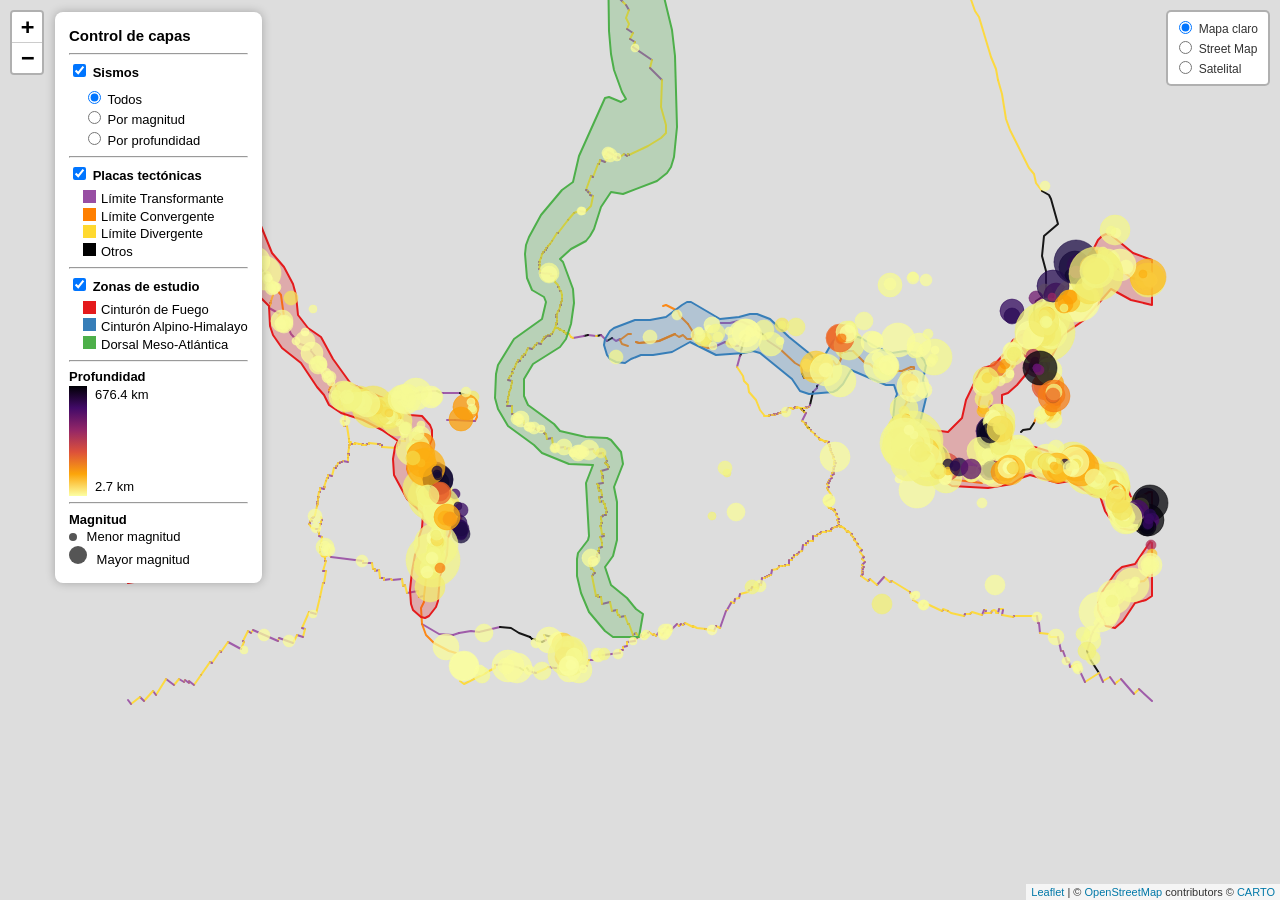
